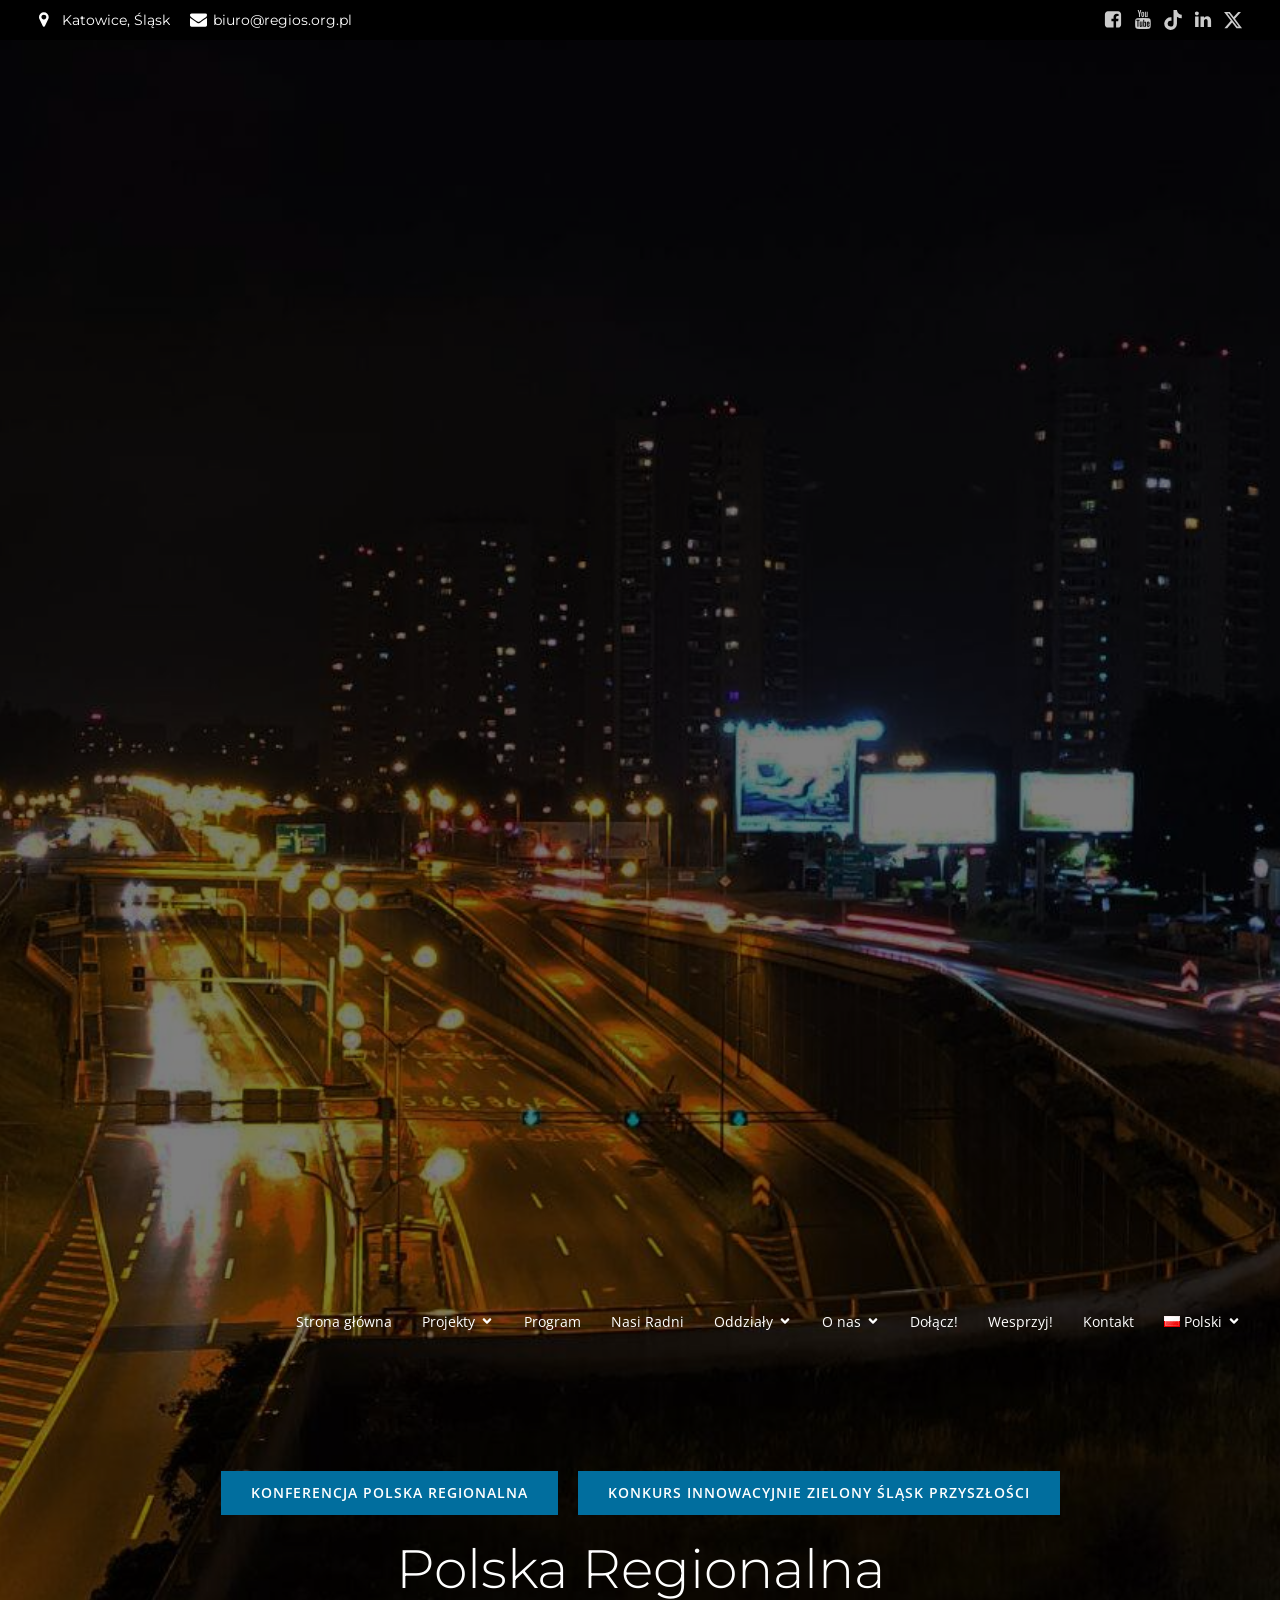
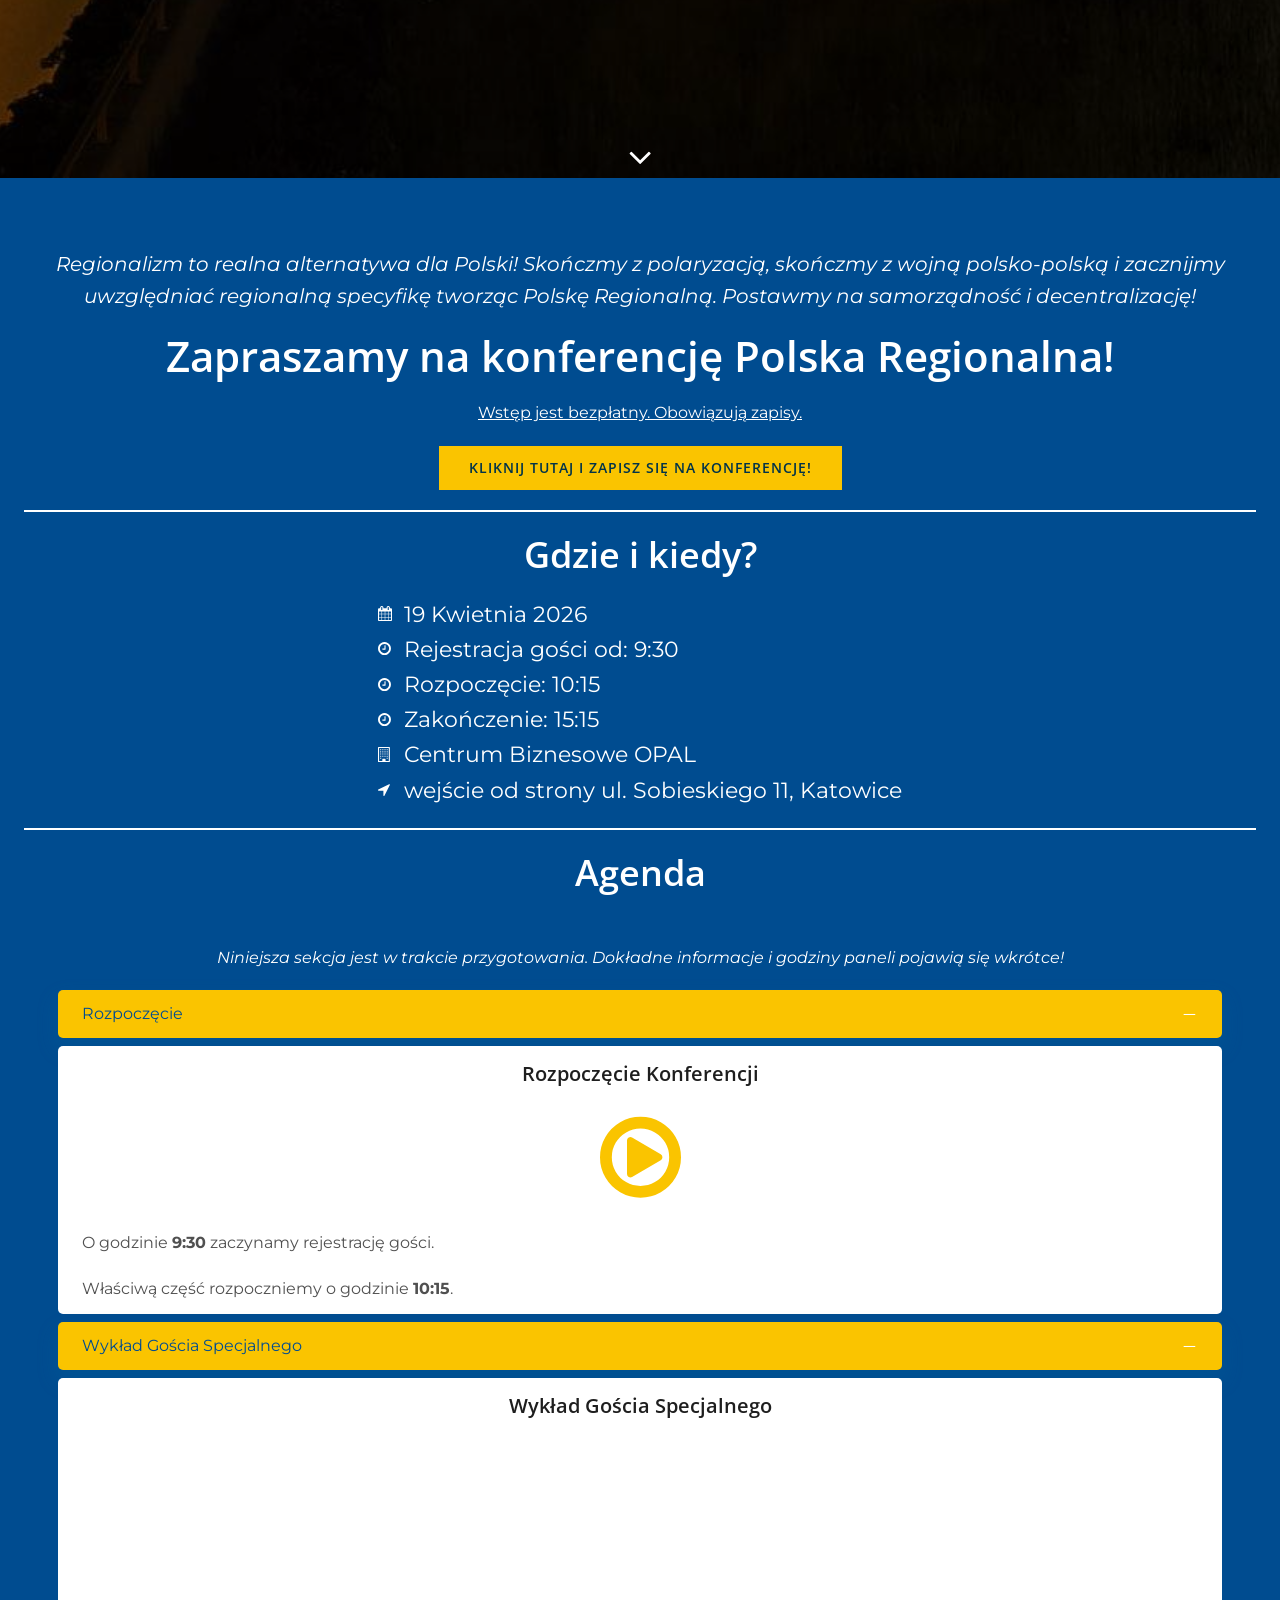
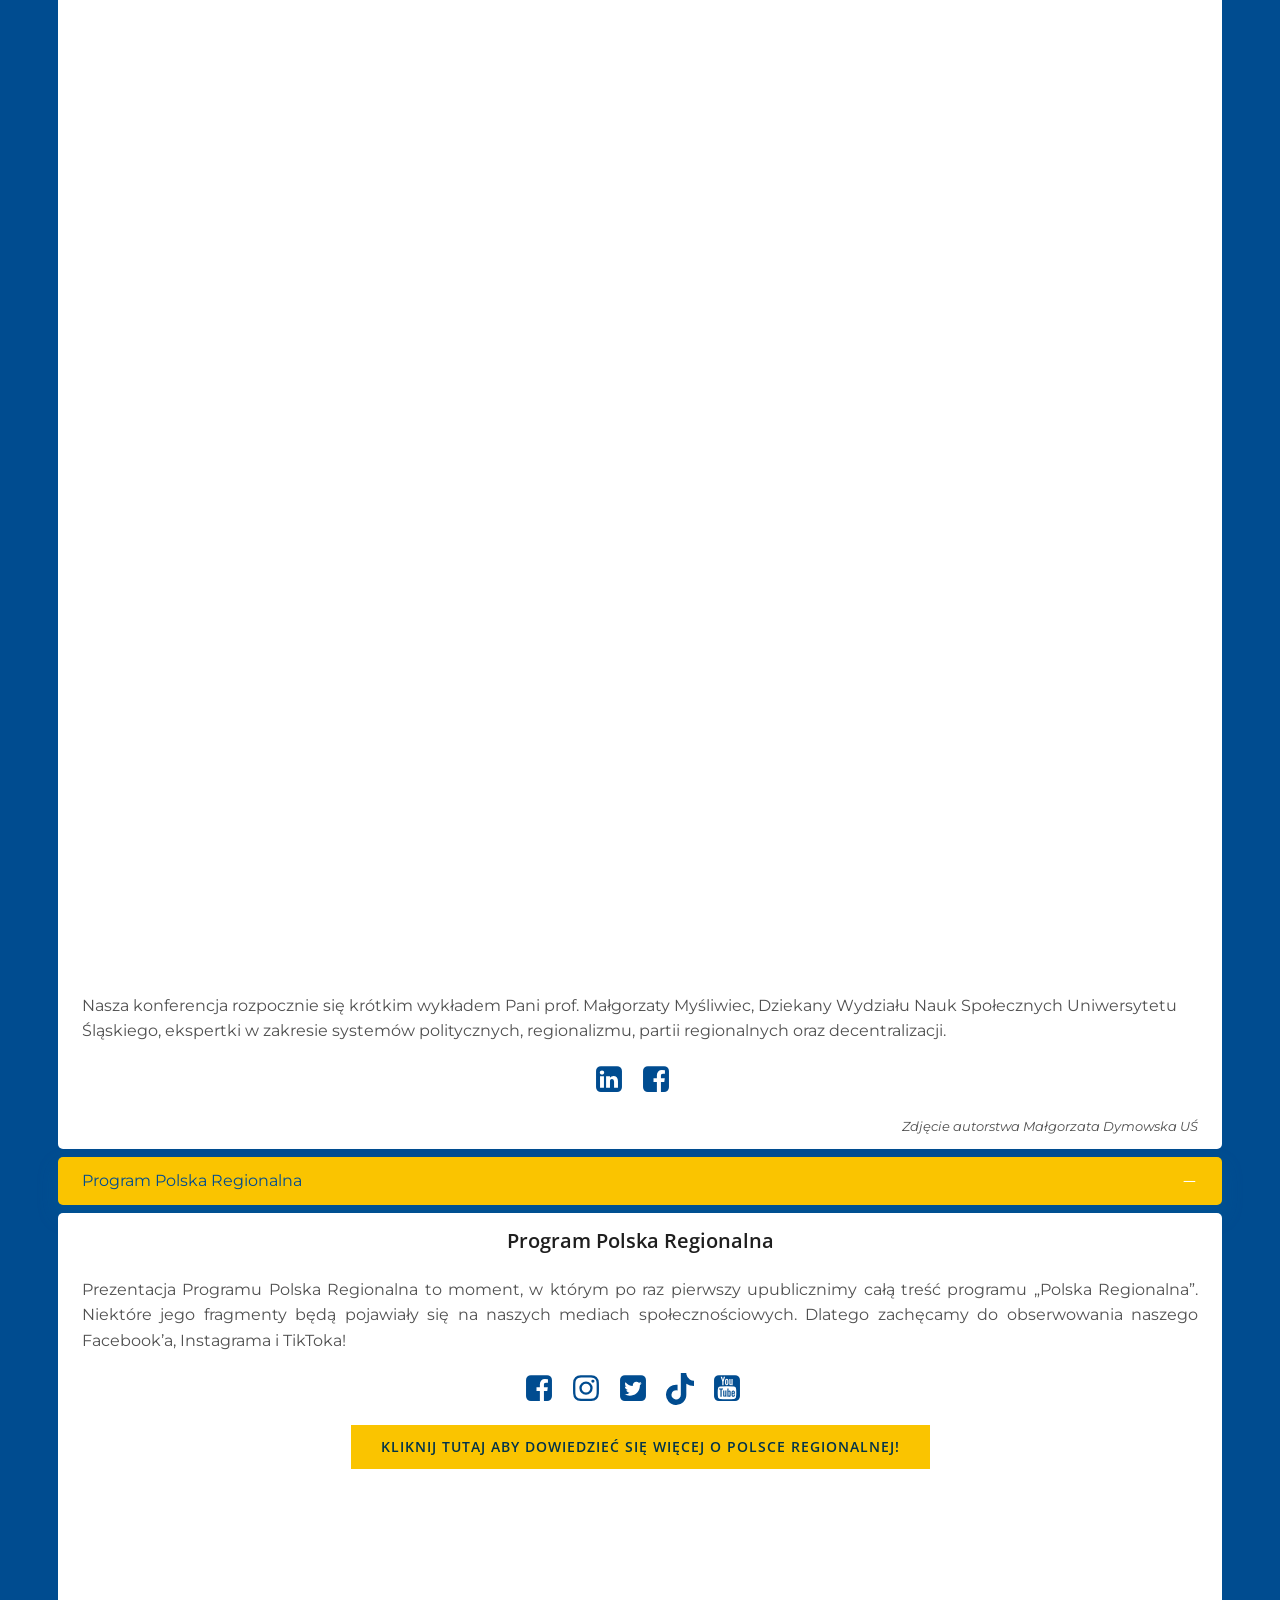
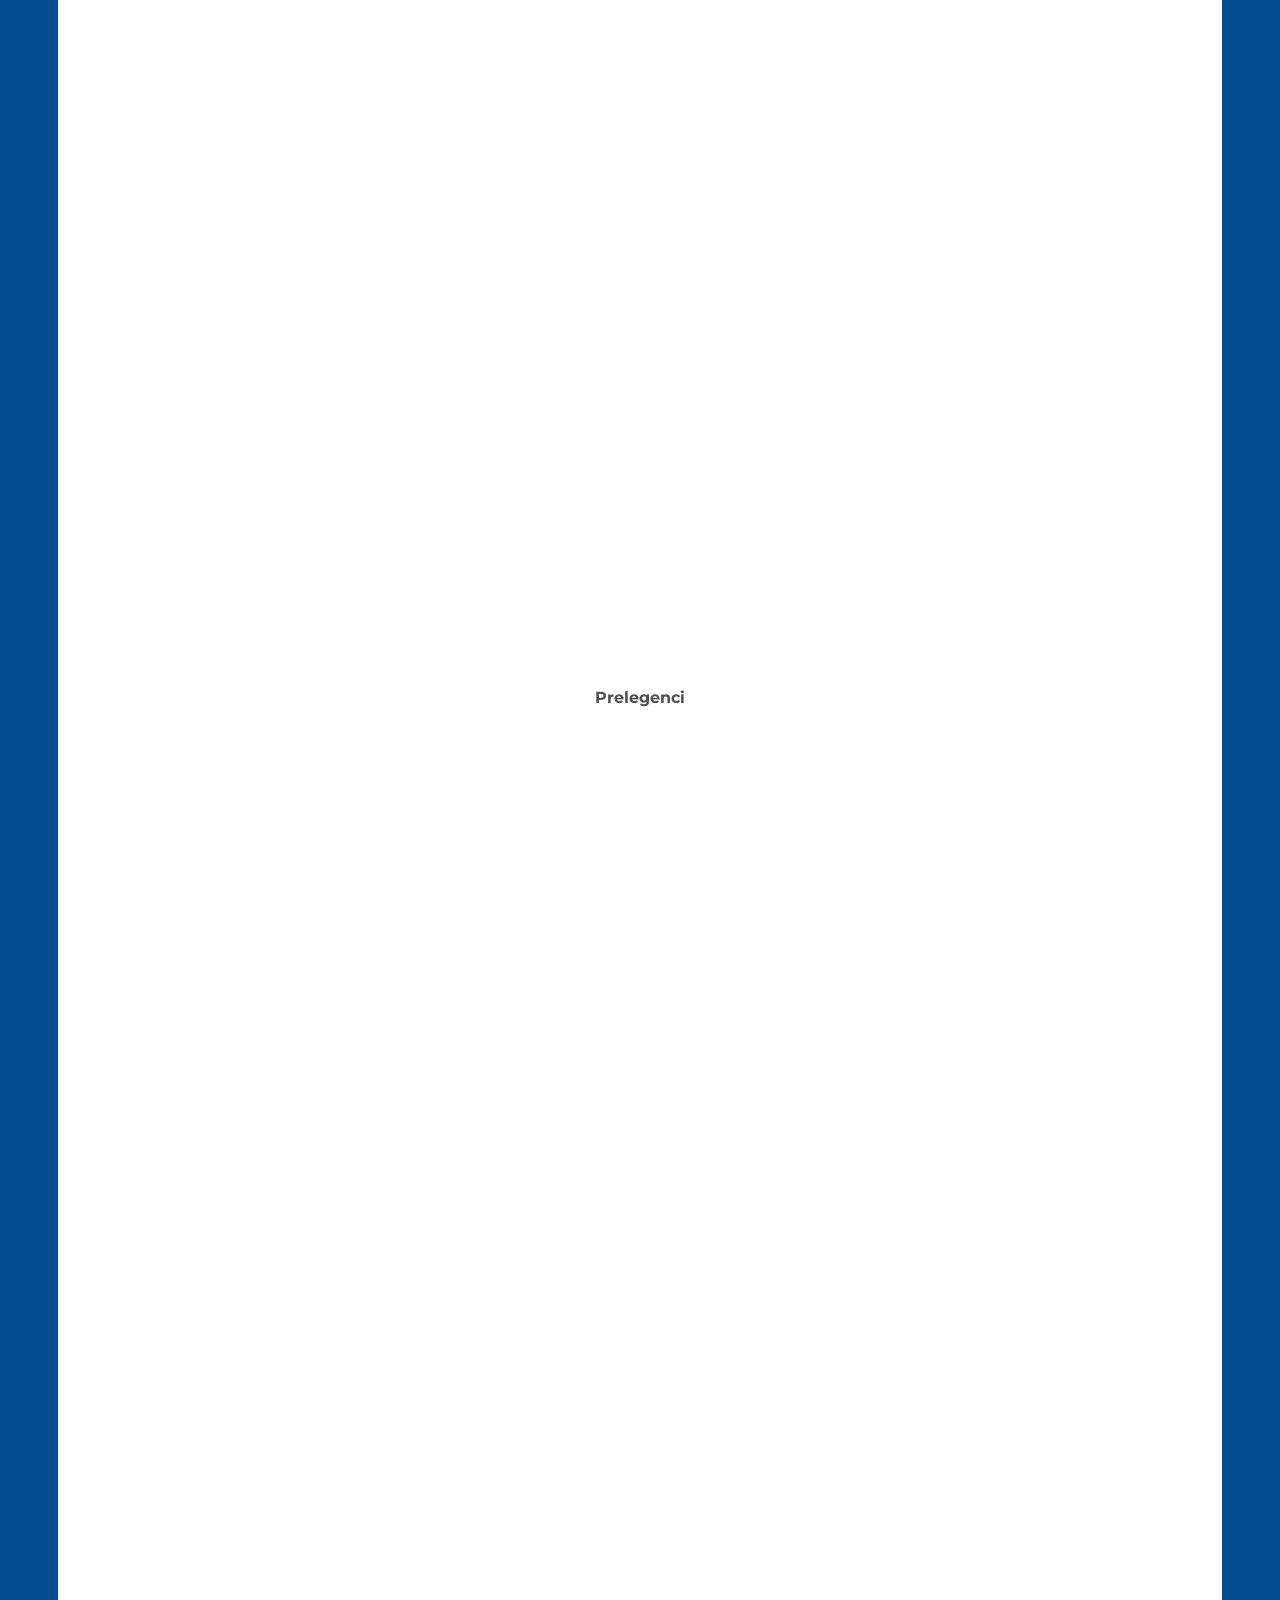
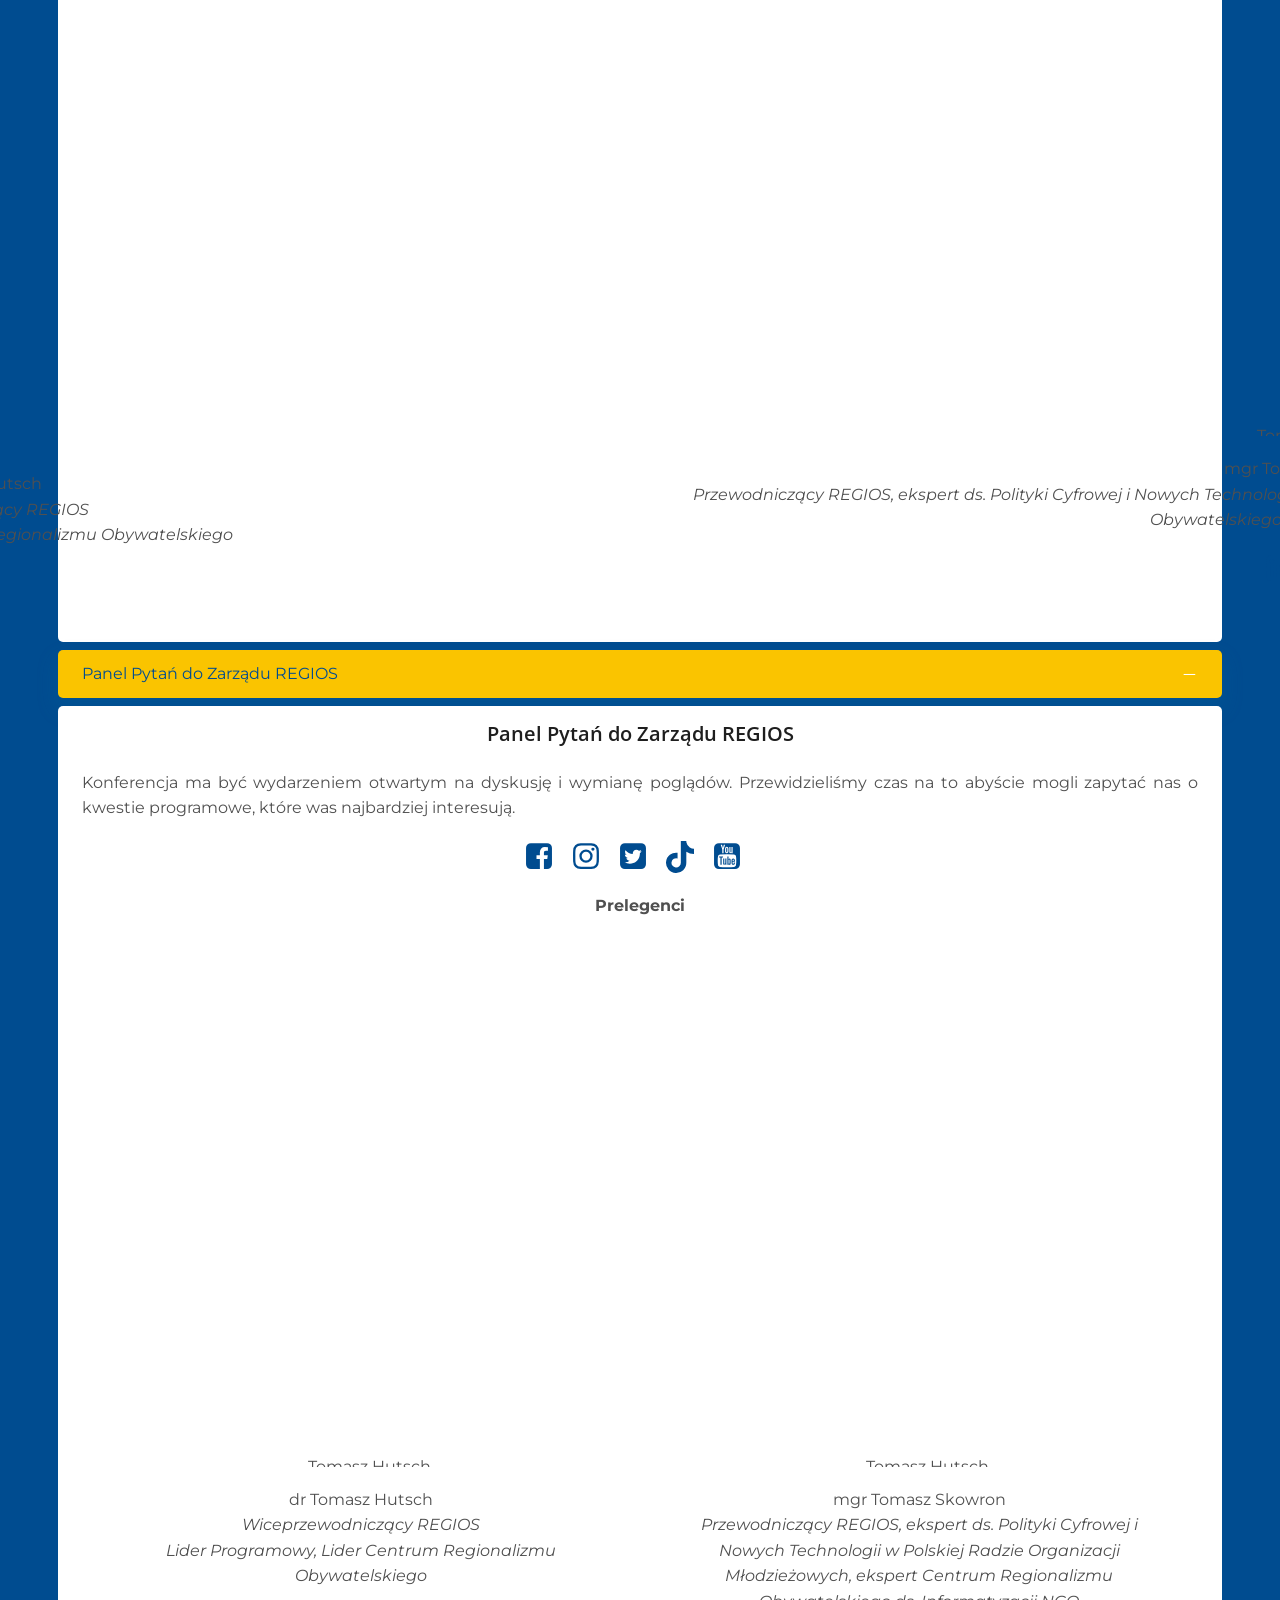
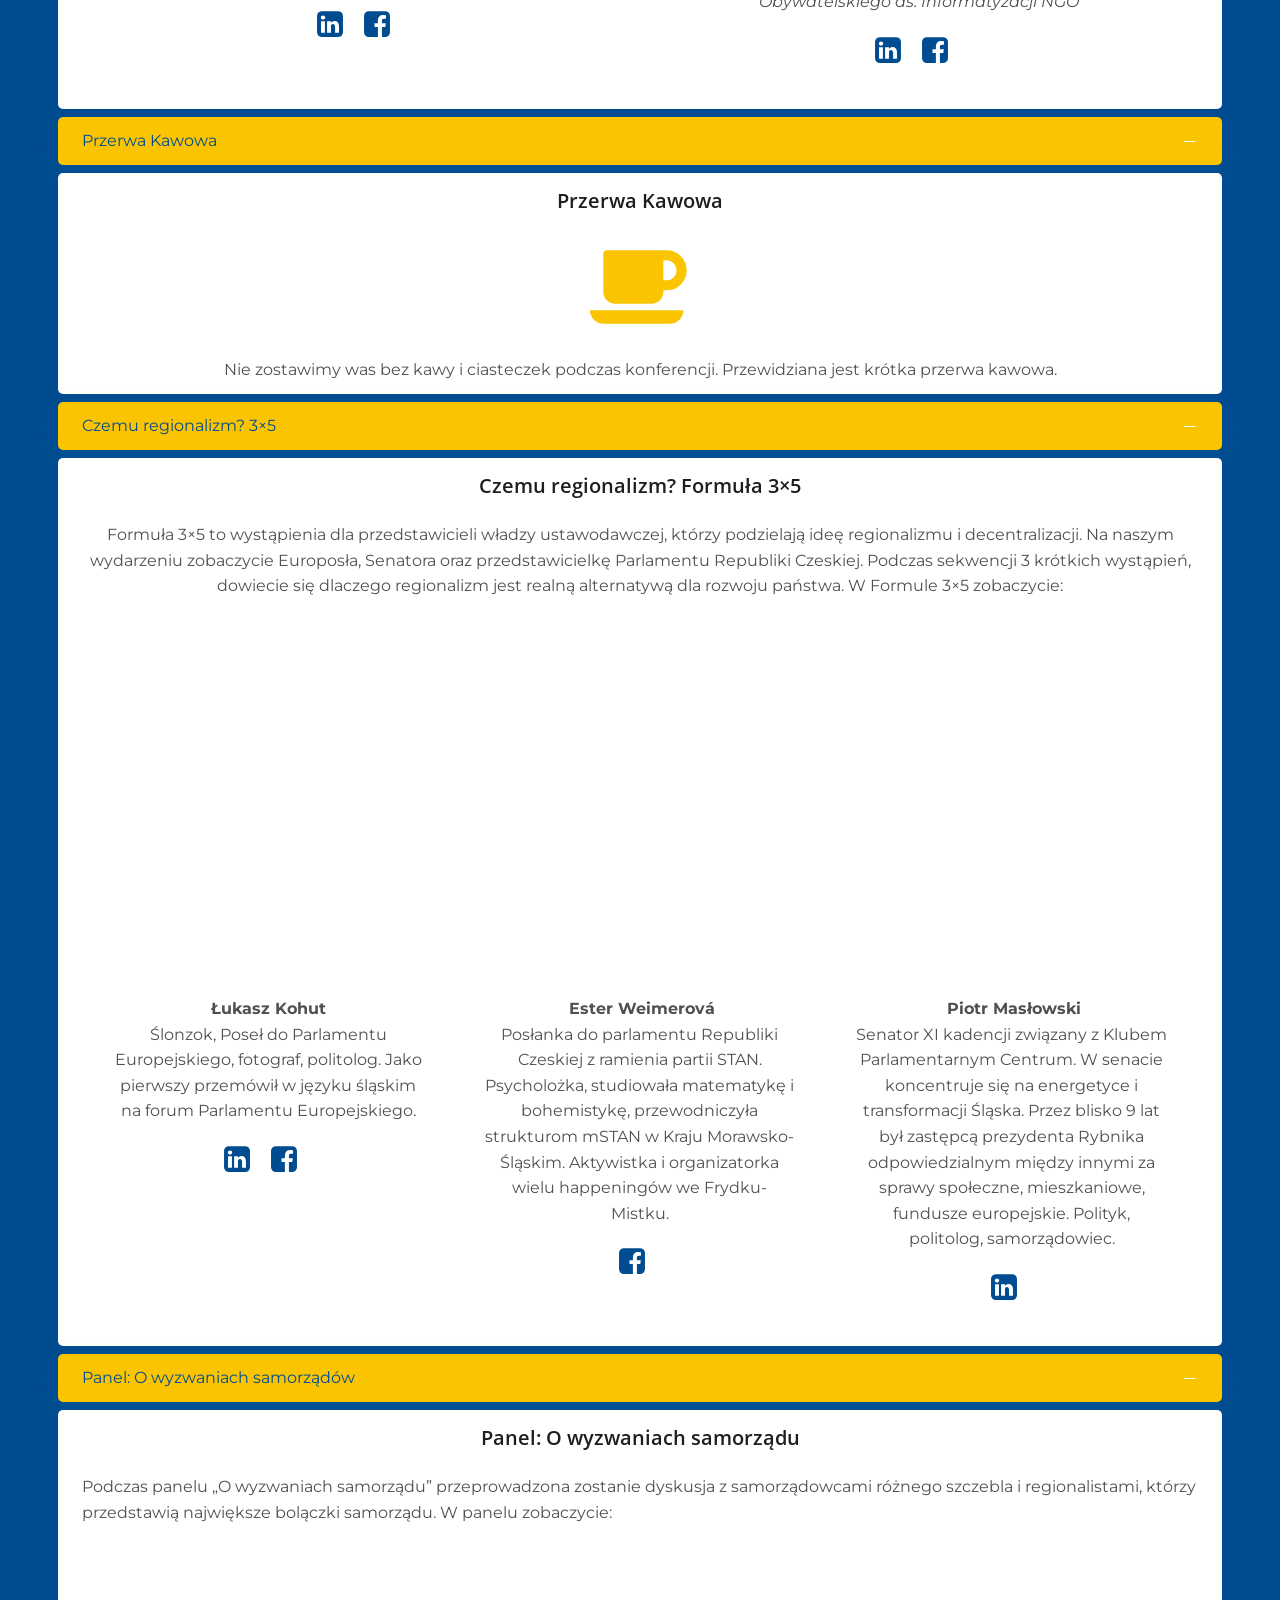
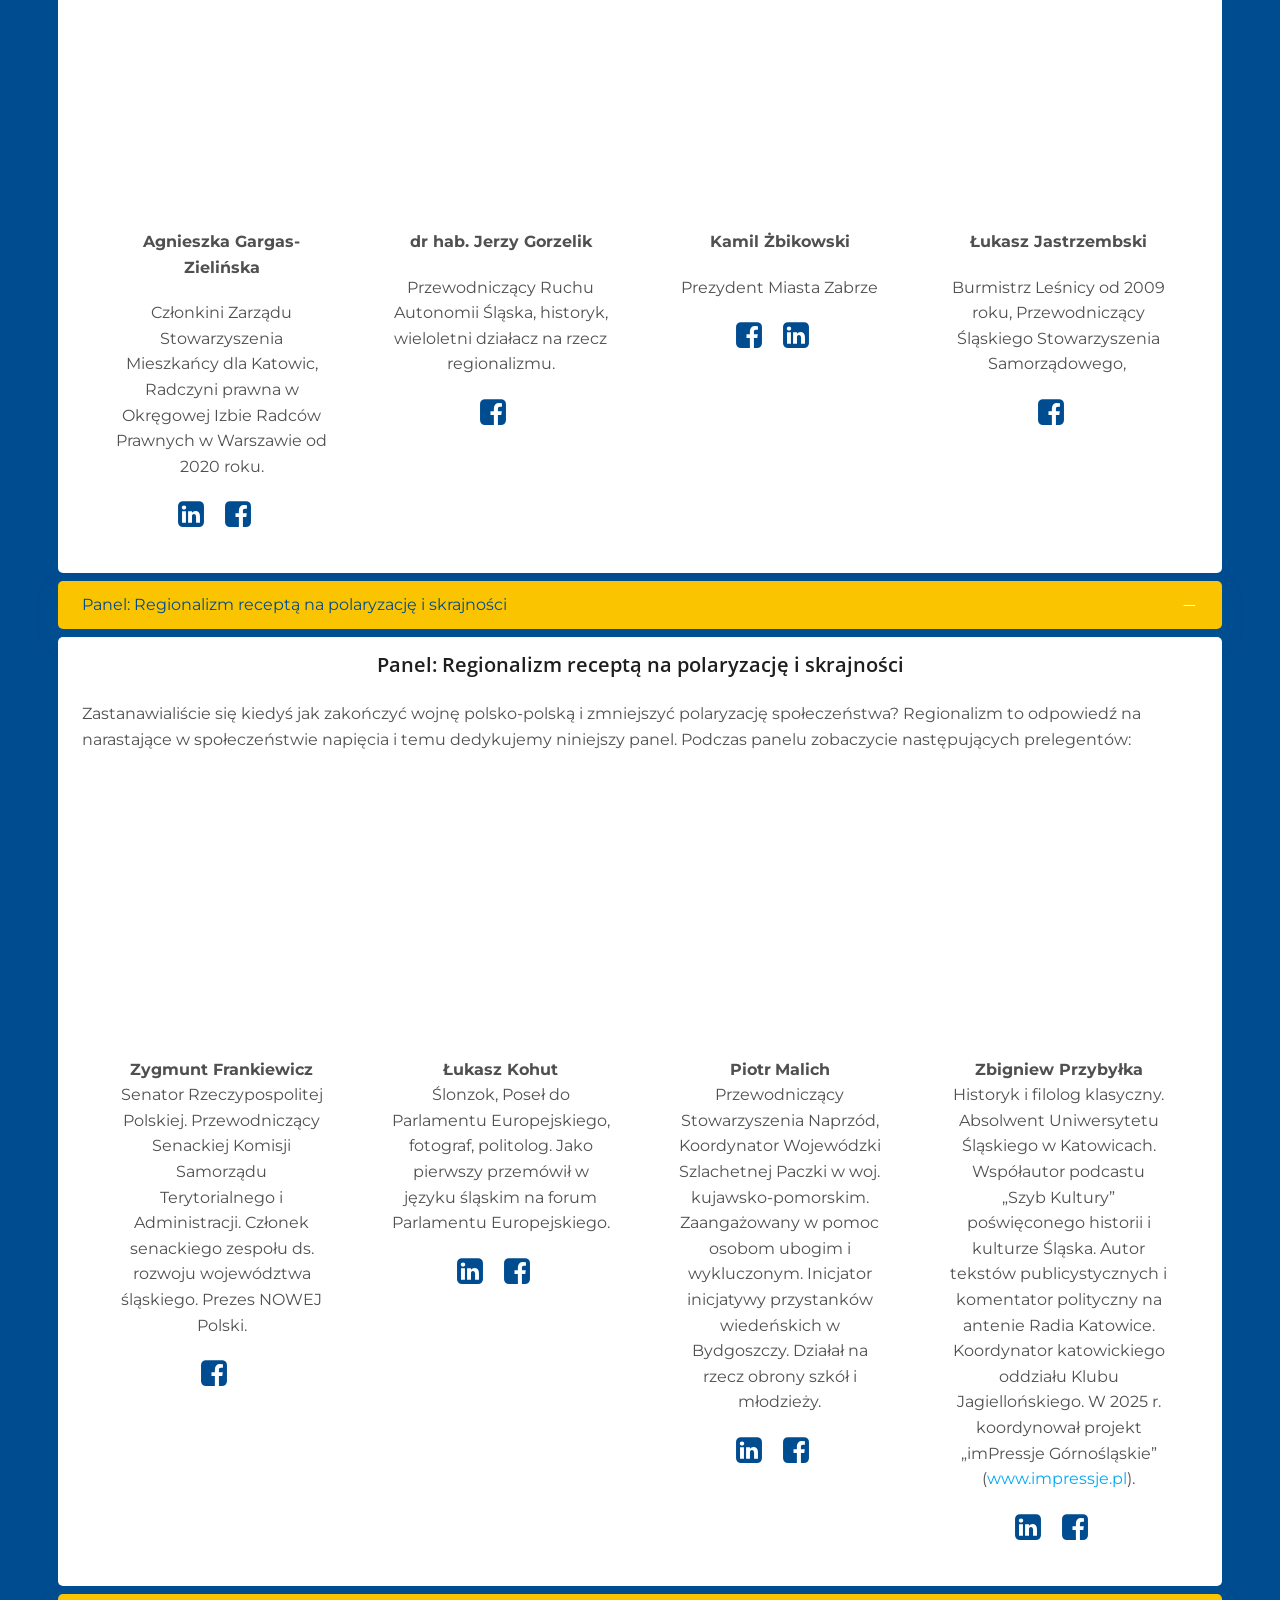
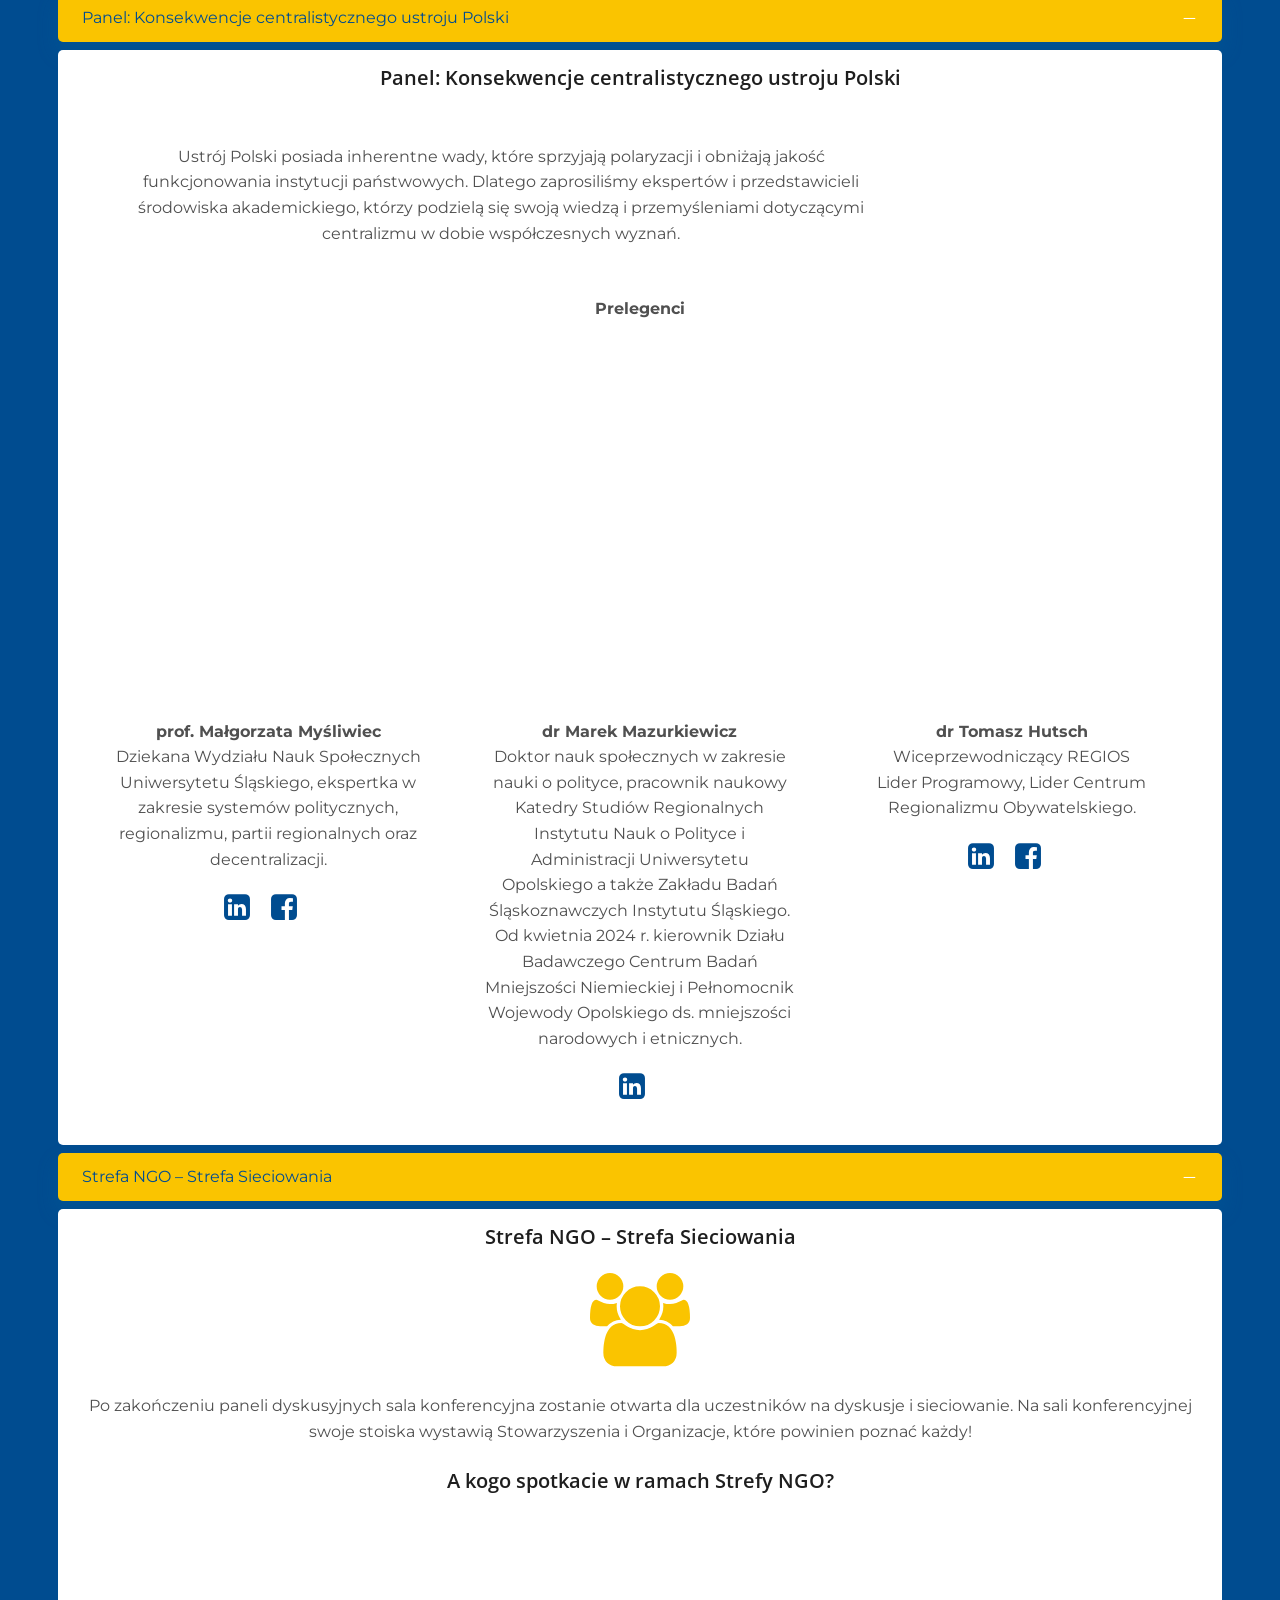
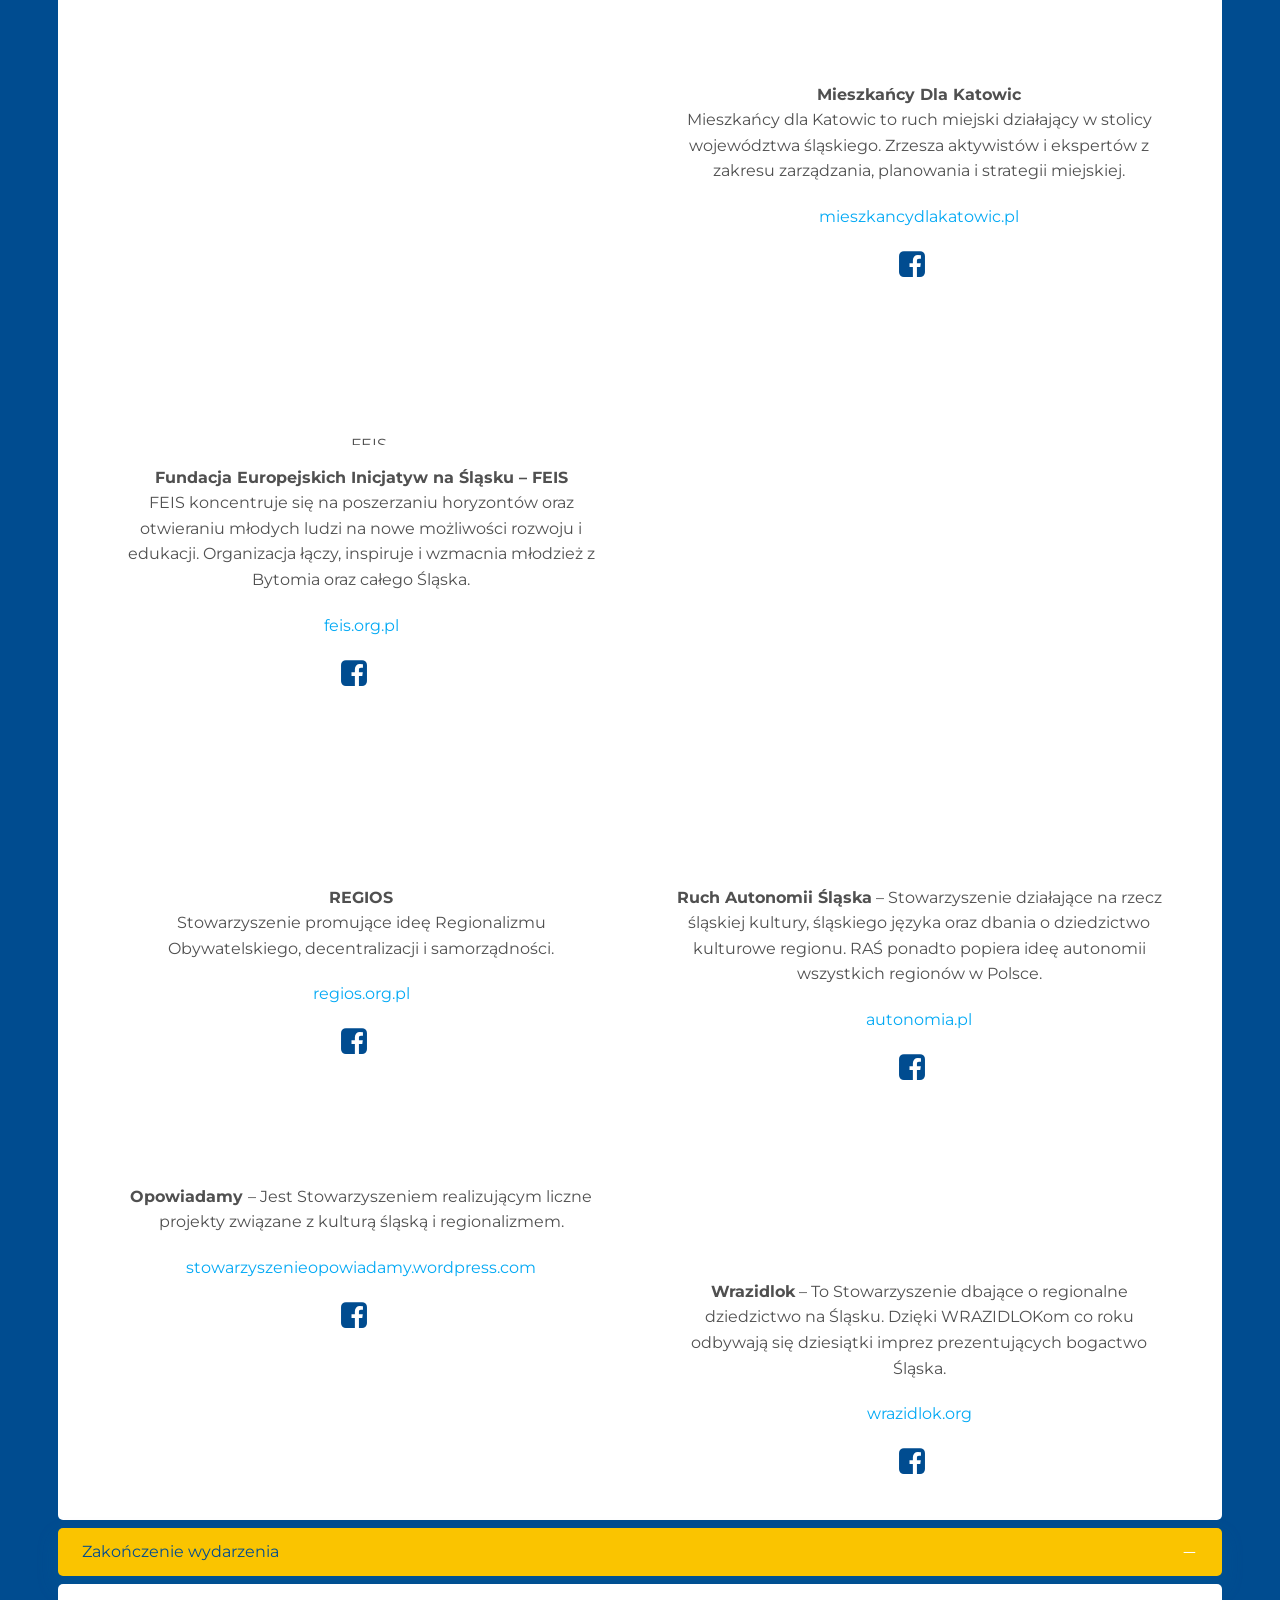
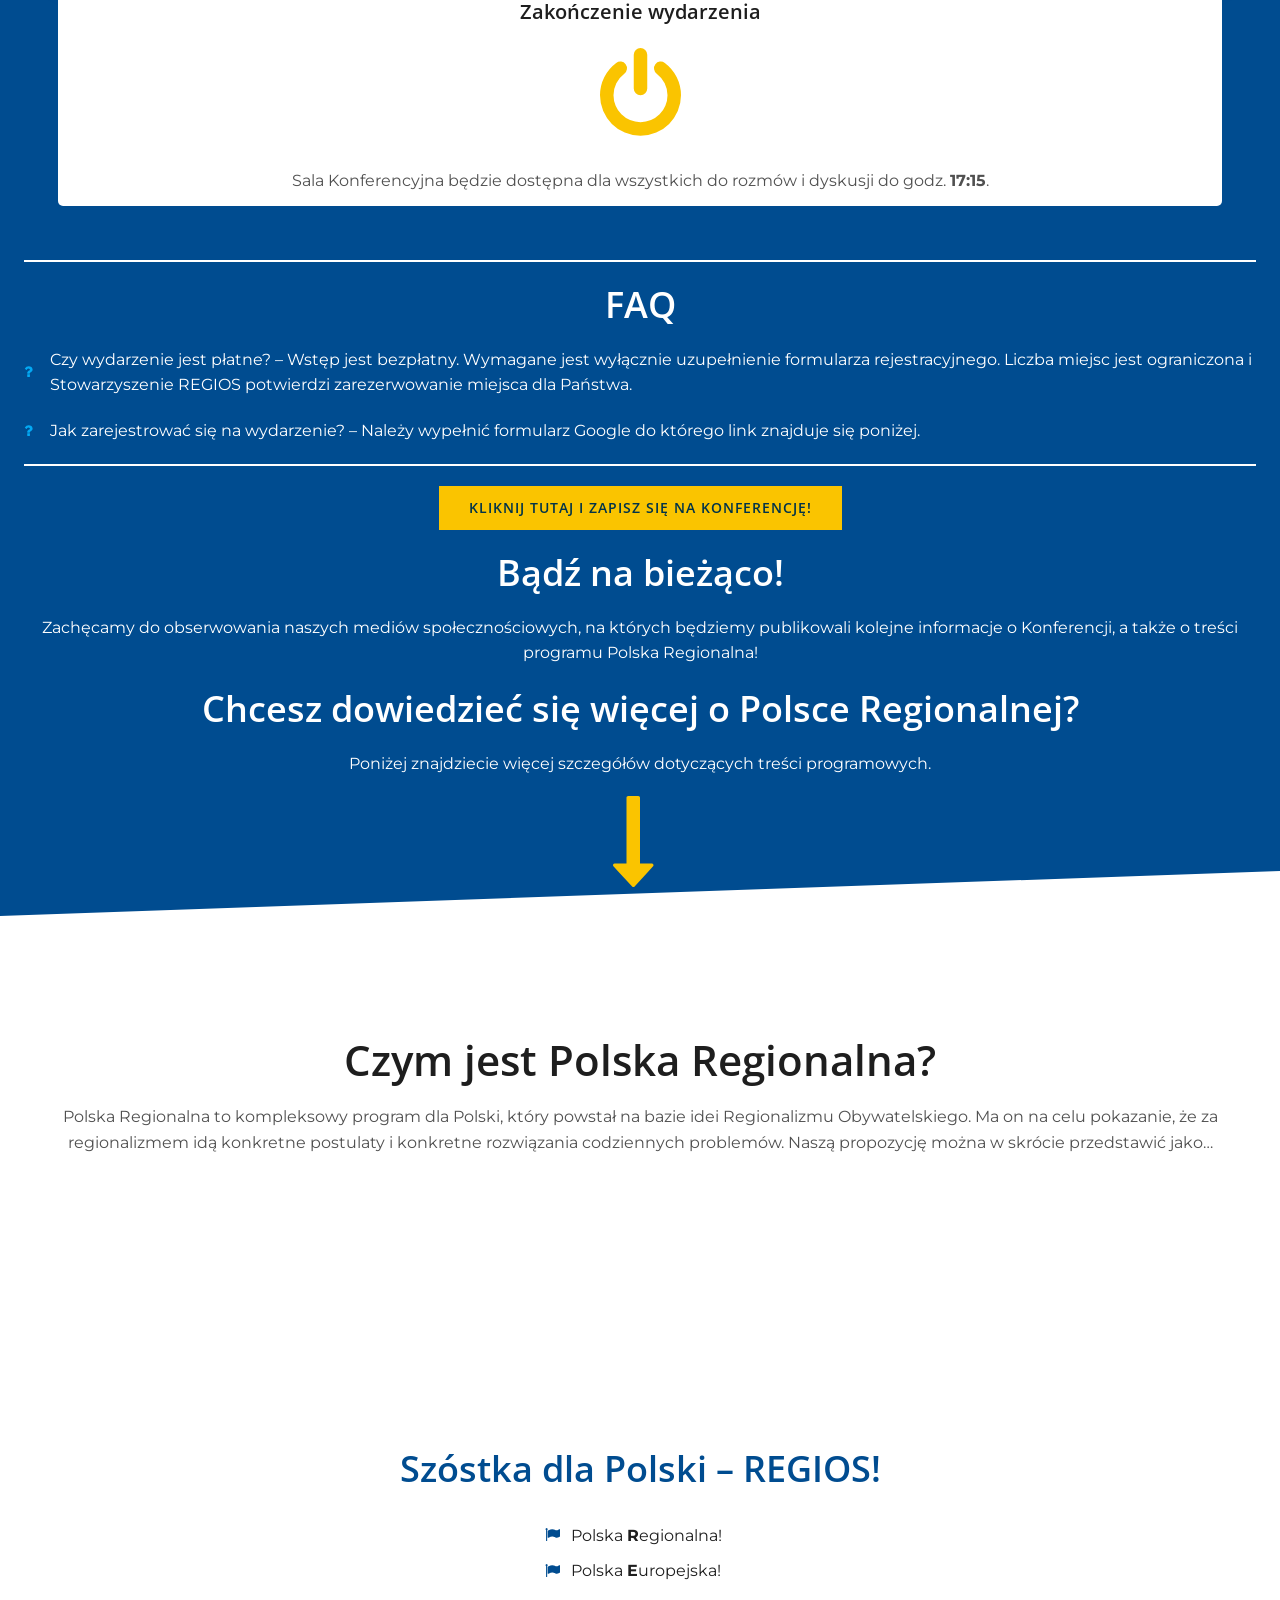
==== index.html @ 496305ae "deploy: 467aa5df716550f8b80b863c119c7f9a97e59e48" ====
<!DOCTYPE html>
<html lang="pl-PL" id="kubio">
<head>
	<meta charset="UTF-8" />
	<meta name="viewport" content="width=device-width, initial-scale=1" />
<meta name='robots' content='index, follow, max-image-preview:large, max-snippet:-1, max-video-preview:-1' />

	<!-- This site is optimized with the Yoast SEO plugin v26.9 - https://yoast.com/product/yoast-seo-wordpress/ -->
	<title>Polska Regionalna - REGIOS</title>
	<meta name="description" content="Jesteśmy grupą regionalistów, którzy działają na rzecz przyszłościowych rozwiązań i społeczeństwa obywatelskiego i regionalizmu obywatelskiego." />
	<link rel="canonical" href="index.html" />
	<meta property="og:locale" content="pl_PL" />
	<meta property="og:type" content="article" />
	<meta property="og:title" content="Polska Regionalna - REGIOS" />
	<meta property="og:description" content="Jesteśmy grupą regionalistów, którzy działają na rzecz przyszłościowych rozwiązań i społeczeństwa obywatelskiego i regionalizmu obywatelskiego." />
	<meta property="og:url" content="https://regios.org.pl/polska-regionalna/" />
	<meta property="og:site_name" content="REGIOS" />
	<meta property="article:publisher" content="https://facebook.com/regiosorgpl" />
	<meta property="article:modified_time" content="2026-04-04T14:29:18+00:00" />
	<meta name="twitter:card" content="summary_large_image" />
	<script type="application/ld+json" class="yoast-schema-graph">{"@context":"https://schema.org","@graph":[{"@type":"WebPage","@id":"https://regios.org.pl/polska-regionalna/","url":"https://regios.org.pl/polska-regionalna/","name":"Polska Regionalna - REGIOS","isPartOf":{"@id":"https://regios.org.pl/#website"},"datePublished":"2026-01-31T13:16:44+00:00","dateModified":"2026-04-04T14:29:18+00:00","description":"Jesteśmy grupą regionalistów, którzy działają na rzecz przyszłościowych rozwiązań i społeczeństwa obywatelskiego i regionalizmu obywatelskiego.","breadcrumb":{"@id":"https://regios.org.pl/polska-regionalna/#breadcrumb"},"inLanguage":"pl-PL","potentialAction":[{"@type":"ReadAction","target":["https://regios.org.pl/polska-regionalna/"]}]},{"@type":"BreadcrumbList","@id":"https://regios.org.pl/polska-regionalna/#breadcrumb","itemListElement":[{"@type":"ListItem","position":1,"name":"Strona główna","item":"https://regios.org.pl/"},{"@type":"ListItem","position":2,"name":"Polska Regionalna"}]},{"@type":"WebSite","@id":"https://regios.org.pl/#website","url":"https://regios.org.pl/","name":"REGIOS","description":"REGIONY PRZYSZŁOŚCI","publisher":{"@id":"https://regios.org.pl/#organization"},"potentialAction":[{"@type":"SearchAction","target":{"@type":"EntryPoint","urlTemplate":"https://regios.org.pl/?s={search_term_string}"},"query-input":{"@type":"PropertyValueSpecification","valueRequired":true,"valueName":"search_term_string"}}],"inLanguage":"pl-PL"},{"@type":"Organization","@id":"https://regios.org.pl/#organization","name":"Stowarzyszenie REGIOS","url":"https://regios.org.pl/","logo":{"@type":"ImageObject","inLanguage":"pl-PL","@id":"https://regios.org.pl/#/schema/logo/image/","url":"https://regios.org.pl/wp-content/uploads/2022/06/Logo-podstawowe.png","contentUrl":"https://regios.org.pl/wp-content/uploads/2022/06/Logo-podstawowe.png","width":2000,"height":2000,"caption":"Stowarzyszenie REGIOS"},"image":{"@id":"https://regios.org.pl/#/schema/logo/image/"},"sameAs":["https://facebook.com/regiosorgpl"]}]}</script>
	<!-- / Yoast SEO plugin. -->


<title>Polska Regionalna - REGIOS</title>
<link rel="alternate" type="application/rss+xml" title="REGIOS &raquo; Kanał z wpisami" href="https://regios.org.pl/feed/" />
<link rel="alternate" type="application/rss+xml" title="REGIOS &raquo; Kanał z komentarzami" href="https://regios.org.pl/comments/feed/" />
<link rel="alternate" type="text/calendar" title="REGIOS &raquo; kanał iCal" href="https://regios.org.pl/events/?ical=1" />
<link rel="alternate" title="oEmbed (JSON)" type="application/json+oembed" href="https://regios.org.pl/wp-json/oembed/1.0/embed?url=https%3A%2F%2Fregios.org.pl%2Fpolska-regionalna%2F&#038;lang=pl" />
<link rel="alternate" title="oEmbed (XML)" type="text/xml+oembed" href="https://regios.org.pl/wp-json/oembed/1.0/embed?url=https%3A%2F%2Fregios.org.pl%2Fpolska-regionalna%2F&#038;format=xml&#038;lang=pl" />
		<style>
			.lazyload,
			.lazyloading {
				max-width: 100%;
			}
		</style>
		<style id='wp-block-paragraph-inline-css' type='text/css'>
.is-small-text{font-size:.875em}.is-regular-text{font-size:1em}.is-large-text{font-size:2.25em}.is-larger-text{font-size:3em}.has-drop-cap:not(:focus):first-letter{float:left;font-size:8.4em;font-style:normal;font-weight:100;line-height:.68;margin:.05em .1em 0 0;text-transform:uppercase}body.rtl .has-drop-cap:not(:focus):first-letter{float:none;margin-left:.1em}p.has-drop-cap.has-background{overflow:hidden}:root :where(p.has-background){padding:1.25em 2.375em}:where(p.has-text-color:not(.has-link-color)) a{color:inherit}p.has-text-align-left[style*="writing-mode:vertical-lr"],p.has-text-align-right[style*="writing-mode:vertical-rl"]{rotate:180deg}
/*# sourceURL=https://regios.org.pl/wp-includes/blocks/paragraph/style.min.css */
</style>
<style id='wp-block-separator-inline-css' type='text/css'>
@charset "UTF-8";.wp-block-separator{border:none;border-top:2px solid}:root :where(.wp-block-separator.is-style-dots){height:auto;line-height:1;text-align:center}:root :where(.wp-block-separator.is-style-dots):before{color:currentColor;content:"···";font-family:serif;font-size:1.5em;letter-spacing:2em;padding-left:2em}.wp-block-separator.is-style-dots{background:none!important;border:none!important}
/*# sourceURL=https://regios.org.pl/wp-includes/blocks/separator/style.min.css */
</style>
<style id='wp-block-post-content-inline-css' type='text/css'>
.wp-block-post-content{display:flow-root}
/*# sourceURL=https://regios.org.pl/wp-includes/blocks/post-content/style.min.css */
</style>
<style id='classic-theme-styles-inline-css' type='text/css'>
/*! This file is auto-generated */
.wp-block-button__link{color:#fff;background-color:#32373c;border-radius:9999px;box-shadow:none;text-decoration:none;padding:calc(.667em + 2px) calc(1.333em + 2px);font-size:1.125em}.wp-block-file__button{background:#32373c;color:#fff;text-decoration:none}
/*# sourceURL=/wp-includes/css/classic-themes.min.css */
</style>
<style id='global-styles-inline-css' type='text/css'>
:root{--wp--preset--aspect-ratio--square: 1;--wp--preset--aspect-ratio--4-3: 4/3;--wp--preset--aspect-ratio--3-4: 3/4;--wp--preset--aspect-ratio--3-2: 3/2;--wp--preset--aspect-ratio--2-3: 2/3;--wp--preset--aspect-ratio--16-9: 16/9;--wp--preset--aspect-ratio--9-16: 9/16;--wp--preset--color--black: #000000;--wp--preset--color--cyan-bluish-gray: #abb8c3;--wp--preset--color--white: #ffffff;--wp--preset--color--pale-pink: #f78da7;--wp--preset--color--vivid-red: #cf2e2e;--wp--preset--color--luminous-vivid-orange: #ff6900;--wp--preset--color--luminous-vivid-amber: #fcb900;--wp--preset--color--light-green-cyan: #7bdcb5;--wp--preset--color--vivid-green-cyan: #00d084;--wp--preset--color--pale-cyan-blue: #8ed1fc;--wp--preset--color--vivid-cyan-blue: #0693e3;--wp--preset--color--vivid-purple: #9b51e0;--wp--preset--color--kubio-color-1: rgba(var(--kubio-color-1), 1);--wp--preset--color--kubio-color-2: rgba(var(--kubio-color-2), 1);--wp--preset--color--kubio-color-3: rgba(var(--kubio-color-3), 1);--wp--preset--color--kubio-color-4: rgba(var(--kubio-color-4), 1);--wp--preset--color--kubio-color-5: rgba(var(--kubio-color-5), 1);--wp--preset--color--kubio-color-6: rgba(var(--kubio-color-6), 1);--wp--preset--gradient--vivid-cyan-blue-to-vivid-purple: linear-gradient(135deg,rgb(6,147,227) 0%,rgb(155,81,224) 100%);--wp--preset--gradient--light-green-cyan-to-vivid-green-cyan: linear-gradient(135deg,rgb(122,220,180) 0%,rgb(0,208,130) 100%);--wp--preset--gradient--luminous-vivid-amber-to-luminous-vivid-orange: linear-gradient(135deg,rgb(252,185,0) 0%,rgb(255,105,0) 100%);--wp--preset--gradient--luminous-vivid-orange-to-vivid-red: linear-gradient(135deg,rgb(255,105,0) 0%,rgb(207,46,46) 100%);--wp--preset--gradient--very-light-gray-to-cyan-bluish-gray: linear-gradient(135deg,rgb(238,238,238) 0%,rgb(169,184,195) 100%);--wp--preset--gradient--cool-to-warm-spectrum: linear-gradient(135deg,rgb(74,234,220) 0%,rgb(151,120,209) 20%,rgb(207,42,186) 40%,rgb(238,44,130) 60%,rgb(251,105,98) 80%,rgb(254,248,76) 100%);--wp--preset--gradient--blush-light-purple: linear-gradient(135deg,rgb(255,206,236) 0%,rgb(152,150,240) 100%);--wp--preset--gradient--blush-bordeaux: linear-gradient(135deg,rgb(254,205,165) 0%,rgb(254,45,45) 50%,rgb(107,0,62) 100%);--wp--preset--gradient--luminous-dusk: linear-gradient(135deg,rgb(255,203,112) 0%,rgb(199,81,192) 50%,rgb(65,88,208) 100%);--wp--preset--gradient--pale-ocean: linear-gradient(135deg,rgb(255,245,203) 0%,rgb(182,227,212) 50%,rgb(51,167,181) 100%);--wp--preset--gradient--electric-grass: linear-gradient(135deg,rgb(202,248,128) 0%,rgb(113,206,126) 100%);--wp--preset--gradient--midnight: linear-gradient(135deg,rgb(2,3,129) 0%,rgb(40,116,252) 100%);--wp--preset--font-size--small: 13px;--wp--preset--font-size--medium: 20px;--wp--preset--font-size--large: 36px;--wp--preset--font-size--x-large: 42px;--wp--preset--spacing--20: 0.44rem;--wp--preset--spacing--30: 0.67rem;--wp--preset--spacing--40: 1rem;--wp--preset--spacing--50: 1.5rem;--wp--preset--spacing--60: 2.25rem;--wp--preset--spacing--70: 3.38rem;--wp--preset--spacing--80: 5.06rem;--wp--preset--shadow--natural: 6px 6px 9px rgba(0, 0, 0, 0.2);--wp--preset--shadow--deep: 12px 12px 50px rgba(0, 0, 0, 0.4);--wp--preset--shadow--sharp: 6px 6px 0px rgba(0, 0, 0, 0.2);--wp--preset--shadow--outlined: 6px 6px 0px -3px rgb(255, 255, 255), 6px 6px rgb(0, 0, 0);--wp--preset--shadow--crisp: 6px 6px 0px rgb(0, 0, 0);}:where(.is-layout-flex){gap: 0.5em;}:where(.is-layout-grid){gap: 0.5em;}body .is-layout-flex{display: flex;}.is-layout-flex{flex-wrap: wrap;align-items: center;}.is-layout-flex > :is(*, div){margin: 0;}body .is-layout-grid{display: grid;}.is-layout-grid > :is(*, div){margin: 0;}:where(.wp-block-columns.is-layout-flex){gap: 2em;}:where(.wp-block-columns.is-layout-grid){gap: 2em;}:where(.wp-block-post-template.is-layout-flex){gap: 1.25em;}:where(.wp-block-post-template.is-layout-grid){gap: 1.25em;}.has-black-color{color: var(--wp--preset--color--black) !important;}.has-cyan-bluish-gray-color{color: var(--wp--preset--color--cyan-bluish-gray) !important;}.has-white-color{color: var(--wp--preset--color--white) !important;}.has-pale-pink-color{color: var(--wp--preset--color--pale-pink) !important;}.has-vivid-red-color{color: var(--wp--preset--color--vivid-red) !important;}.has-luminous-vivid-orange-color{color: var(--wp--preset--color--luminous-vivid-orange) !important;}.has-luminous-vivid-amber-color{color: var(--wp--preset--color--luminous-vivid-amber) !important;}.has-light-green-cyan-color{color: var(--wp--preset--color--light-green-cyan) !important;}.has-vivid-green-cyan-color{color: var(--wp--preset--color--vivid-green-cyan) !important;}.has-pale-cyan-blue-color{color: var(--wp--preset--color--pale-cyan-blue) !important;}.has-vivid-cyan-blue-color{color: var(--wp--preset--color--vivid-cyan-blue) !important;}.has-vivid-purple-color{color: var(--wp--preset--color--vivid-purple) !important;}.has-kubio-color-1-color{color: var(--wp--preset--color--kubio-color-1) !important;}.has-kubio-color-2-color{color: var(--wp--preset--color--kubio-color-2) !important;}.has-kubio-color-3-color{color: var(--wp--preset--color--kubio-color-3) !important;}.has-kubio-color-4-color{color: var(--wp--preset--color--kubio-color-4) !important;}.has-kubio-color-5-color{color: var(--wp--preset--color--kubio-color-5) !important;}.has-kubio-color-6-color{color: var(--wp--preset--color--kubio-color-6) !important;}.has-black-background-color{background-color: var(--wp--preset--color--black) !important;}.has-cyan-bluish-gray-background-color{background-color: var(--wp--preset--color--cyan-bluish-gray) !important;}.has-white-background-color{background-color: var(--wp--preset--color--white) !important;}.has-pale-pink-background-color{background-color: var(--wp--preset--color--pale-pink) !important;}.has-vivid-red-background-color{background-color: var(--wp--preset--color--vivid-red) !important;}.has-luminous-vivid-orange-background-color{background-color: var(--wp--preset--color--luminous-vivid-orange) !important;}.has-luminous-vivid-amber-background-color{background-color: var(--wp--preset--color--luminous-vivid-amber) !important;}.has-light-green-cyan-background-color{background-color: var(--wp--preset--color--light-green-cyan) !important;}.has-vivid-green-cyan-background-color{background-color: var(--wp--preset--color--vivid-green-cyan) !important;}.has-pale-cyan-blue-background-color{background-color: var(--wp--preset--color--pale-cyan-blue) !important;}.has-vivid-cyan-blue-background-color{background-color: var(--wp--preset--color--vivid-cyan-blue) !important;}.has-vivid-purple-background-color{background-color: var(--wp--preset--color--vivid-purple) !important;}.has-kubio-color-1-background-color{background-color: var(--wp--preset--color--kubio-color-1) !important;}.has-kubio-color-2-background-color{background-color: var(--wp--preset--color--kubio-color-2) !important;}.has-kubio-color-3-background-color{background-color: var(--wp--preset--color--kubio-color-3) !important;}.has-kubio-color-4-background-color{background-color: var(--wp--preset--color--kubio-color-4) !important;}.has-kubio-color-5-background-color{background-color: var(--wp--preset--color--kubio-color-5) !important;}.has-kubio-color-6-background-color{background-color: var(--wp--preset--color--kubio-color-6) !important;}.has-black-border-color{border-color: var(--wp--preset--color--black) !important;}.has-cyan-bluish-gray-border-color{border-color: var(--wp--preset--color--cyan-bluish-gray) !important;}.has-white-border-color{border-color: var(--wp--preset--color--white) !important;}.has-pale-pink-border-color{border-color: var(--wp--preset--color--pale-pink) !important;}.has-vivid-red-border-color{border-color: var(--wp--preset--color--vivid-red) !important;}.has-luminous-vivid-orange-border-color{border-color: var(--wp--preset--color--luminous-vivid-orange) !important;}.has-luminous-vivid-amber-border-color{border-color: var(--wp--preset--color--luminous-vivid-amber) !important;}.has-light-green-cyan-border-color{border-color: var(--wp--preset--color--light-green-cyan) !important;}.has-vivid-green-cyan-border-color{border-color: var(--wp--preset--color--vivid-green-cyan) !important;}.has-pale-cyan-blue-border-color{border-color: var(--wp--preset--color--pale-cyan-blue) !important;}.has-vivid-cyan-blue-border-color{border-color: var(--wp--preset--color--vivid-cyan-blue) !important;}.has-vivid-purple-border-color{border-color: var(--wp--preset--color--vivid-purple) !important;}.has-kubio-color-1-border-color{border-color: var(--wp--preset--color--kubio-color-1) !important;}.has-kubio-color-2-border-color{border-color: var(--wp--preset--color--kubio-color-2) !important;}.has-kubio-color-3-border-color{border-color: var(--wp--preset--color--kubio-color-3) !important;}.has-kubio-color-4-border-color{border-color: var(--wp--preset--color--kubio-color-4) !important;}.has-kubio-color-5-border-color{border-color: var(--wp--preset--color--kubio-color-5) !important;}.has-kubio-color-6-border-color{border-color: var(--wp--preset--color--kubio-color-6) !important;}.has-vivid-cyan-blue-to-vivid-purple-gradient-background{background: var(--wp--preset--gradient--vivid-cyan-blue-to-vivid-purple) !important;}.has-light-green-cyan-to-vivid-green-cyan-gradient-background{background: var(--wp--preset--gradient--light-green-cyan-to-vivid-green-cyan) !important;}.has-luminous-vivid-amber-to-luminous-vivid-orange-gradient-background{background: var(--wp--preset--gradient--luminous-vivid-amber-to-luminous-vivid-orange) !important;}.has-luminous-vivid-orange-to-vivid-red-gradient-background{background: var(--wp--preset--gradient--luminous-vivid-orange-to-vivid-red) !important;}.has-very-light-gray-to-cyan-bluish-gray-gradient-background{background: var(--wp--preset--gradient--very-light-gray-to-cyan-bluish-gray) !important;}.has-cool-to-warm-spectrum-gradient-background{background: var(--wp--preset--gradient--cool-to-warm-spectrum) !important;}.has-blush-light-purple-gradient-background{background: var(--wp--preset--gradient--blush-light-purple) !important;}.has-blush-bordeaux-gradient-background{background: var(--wp--preset--gradient--blush-bordeaux) !important;}.has-luminous-dusk-gradient-background{background: var(--wp--preset--gradient--luminous-dusk) !important;}.has-pale-ocean-gradient-background{background: var(--wp--preset--gradient--pale-ocean) !important;}.has-electric-grass-gradient-background{background: var(--wp--preset--gradient--electric-grass) !important;}.has-midnight-gradient-background{background: var(--wp--preset--gradient--midnight) !important;}.has-small-font-size{font-size: var(--wp--preset--font-size--small) !important;}.has-medium-font-size{font-size: var(--wp--preset--font-size--medium) !important;}.has-large-font-size{font-size: var(--wp--preset--font-size--large) !important;}.has-x-large-font-size{font-size: var(--wp--preset--font-size--x-large) !important;}
/*# sourceURL=global-styles-inline-css */
</style>

<style id='wp-block-template-skip-link-inline-css' type='text/css'>

		.skip-link.screen-reader-text {
			border: 0;
			clip-path: inset(50%);
			height: 1px;
			margin: -1px;
			overflow: hidden;
			padding: 0;
			position: absolute !important;
			width: 1px;
			word-wrap: normal !important;
		}

		.skip-link.screen-reader-text:focus {
			background-color: #eee;
			clip-path: none;
			color: #444;
			display: block;
			font-size: 1em;
			height: auto;
			left: 5px;
			line-height: normal;
			padding: 15px 23px 14px;
			text-decoration: none;
			top: 5px;
			width: auto;
			z-index: 100000;
		}
/*# sourceURL=wp-block-template-skip-link-inline-css */
</style>
<link rel='stylesheet' id='wpo_min-header-0-css' href='../wp-content/cache/wpo-minify/1772975749/assets/wpo-minify-header-4f8ee1fe.min.css' type='text/css' media='all' />
<script type="text/javascript" id="wpo_min-header-0-js-extra">
/* <![CDATA[ */
var public_ajax = {"ajax_url":"https://regios.org.pl/wp-admin/admin-ajax.php","efbl_is_fb_pro":""};
var svgSettings = {"skipNested":""};
var esf_insta = {"ajax_url":"https://regios.org.pl/wp-admin/admin-ajax.php","version":"free","nonce":"4b7e7937e1"};
//# sourceURL=wpo_min-header-0-js-extra
/* ]]> */
</script>
<script type="text/javascript" src="../wp-content/cache/wpo-minify/1772975749/assets/wpo-minify-header-f53a6ba7.min.js" id="wpo_min-header-0-js"></script>
<link rel="https://api.w.org/" href="https://regios.org.pl/wp-json/" /><link rel="alternate" title="JSON" type="application/json" href="https://regios.org.pl/wp-json/wp/v2/pages/2423" /><link rel="EditURI" type="application/rsd+xml" title="RSD" href="https://regios.org.pl/xmlrpc.php?rsd" />
<meta name="format-detection" content="telephone=no"><!-- OG TAGS -->
<meta property="og:site_name" content="">
<meta property="fb:admins" content="">
<meta property="og:title" content="Polska Regionalna - REGIOS ">
<meta property="og:description" content="REGIONY PRZYSZŁOŚCI">
<meta property="og:url" content="https://regios.org.pl/polska-regionalna/">
<meta property="og:type" content="website"> 
<meta property="og:image" content="https://regios.org.pl/wp-content/uploads/2024/05/ro-to-regios.png">
<meta name="et-api-version" content="v1"><meta name="et-api-origin" content="https://regios.org.pl"><link rel="https://theeventscalendar.com/" href="https://regios.org.pl/wp-json/tribe/tickets/v1/" /><meta name="tec-api-version" content="v1"><meta name="tec-api-origin" content="https://regios.org.pl"><link rel="alternate" href="https://regios.org.pl/wp-json/tribe/events/v1/" />		<script>
			document.documentElement.className = document.documentElement.className.replace('no-js', 'js');
		</script>
				<style>
			.no-js img.lazyload {
				display: none;
			}

			figure.wp-block-image img.lazyloading {
				min-width: 150px;
			}

			.lazyload,
			.lazyloading {
				--smush-placeholder-width: 100px;
				--smush-placeholder-aspect-ratio: 1/1;
				width: var(--smush-image-width, var(--smush-placeholder-width)) !important;
				aspect-ratio: var(--smush-image-aspect-ratio, var(--smush-placeholder-aspect-ratio)) !important;
			}

						.lazyload, .lazyloading {
				opacity: 0;
			}

			.lazyloaded {
				opacity: 1;
				transition: opacity 400ms;
				transition-delay: 0ms;
			}

					</style>
		<!-- Analytics by WP Statistics - https://wp-statistics.com -->
<link rel="icon" href="../wp-content/uploads/2022/05/cropped-Logo-podstawowe-ikona-male-1-32x32.png" sizes="32x32" />
<link rel="icon" href="../wp-content/uploads/2022/05/cropped-Logo-podstawowe-ikona-male-1-192x192.png" sizes="192x192" />
<link rel="apple-touch-icon" href="https://regios.org.pl/wp-content/uploads/2022/05/cropped-Logo-podstawowe-ikona-male-1-180x180.png" />
<meta name="msapplication-TileImage" content="https://regios.org.pl/wp-content/uploads/2022/05/cropped-Logo-podstawowe-ikona-male-1-270x270.png" />
		<style data-kubio-theme-style="true">
		  		</style>
		</head>

<body data-rsssl=1 class="wp-singular page-template page-template-full-width page page-id-2423 wp-custom-logo wp-theme-elevate-wp tribe-no-js tec-no-tickets-on-recurring tec-no-rsvp-on-recurring tribe-theme-elevate-wp">
	<div id="page-top" tabindex="-1"></div>
	
<div class="wp-site-blocks"><div class="wp-block wp-block-kubio-header  position-relative wp-block-kubio-header__container style-RW_QAhu4iL-container" data-kubio="kubio/header"><div class="wp-block wp-block-kubio-navigation  position-relative wp-block-kubio-navigation__outer style-Gp3qTlxXlu-outer style-local-1-outer h-navigation_overlap" data-kubio="kubio/navigation" data-kubio-component="overlap" data-kubio-settings="true" id="navigation"><div class="wp-block wp-block-kubio-navigation-top-bar  kubio-hide-on-mobile position-relative wp-block-kubio-navigation-top-bar__outer style-RhaNNW9G3W-outer style-local-2-outer d-flex align-items-lg-center align-items-md-center align-items-center" data-kubio="kubio/navigation-top-bar"><div class="background-wrapper"><div class="background-layer background-layer-media-container-lg"></div><div class="background-layer background-layer-media-container-md"></div><div class="background-layer background-layer-media-container"></div></div><div class="position-relative wp-block-kubio-navigation-top-bar__inner style-RhaNNW9G3W-inner style-local-2-inner h-section-grid-container h-section-boxed-container"><div class="wp-block wp-block-kubio-row  kubio-hide-on-mobile position-relative wp-block-kubio-row__container style-40fNPTO2lt-container style-local-3-container gutters-row-lg-0 gutters-row-v-lg-0 gutters-row-md-0 gutters-row-v-md-0 gutters-row-0 gutters-row-v-0" data-kubio="kubio/row"><div class="background-wrapper"><div class="background-layer background-layer-media-container-lg"></div><div class="background-layer background-layer-media-container-md"></div><div class="background-layer background-layer-media-container"></div></div><div class="position-relative wp-block-kubio-row__inner style-40fNPTO2lt-inner style-local-3-inner h-row align-items-lg-stretch align-items-md-stretch align-items-stretch justify-content-lg-center justify-content-md-center justify-content-center gutters-col-lg-0 gutters-col-v-lg-0 gutters-col-md-0 gutters-col-v-md-0 gutters-col-0 gutters-col-v-0"><div class="wp-block wp-block-kubio-column  position-relative wp-block-kubio-column__container style--8dUCxTxZm-container style-local-4-container d-flex h-col-lg h-col-md h-col-auto" data-kubio="kubio/column"><div class="position-relative wp-block-kubio-column__inner style--8dUCxTxZm-inner style-local-4-inner d-flex h-flex-basis h-px-lg-2 v-inner-lg-0 h-px-md-2 v-inner-md-0 h-px-2 v-inner-0"><div class="background-wrapper"><div class="background-layer background-layer-media-container-lg"></div><div class="background-layer background-layer-media-container-md"></div><div class="background-layer background-layer-media-container"></div></div><div class="position-relative wp-block-kubio-column__align style--8dUCxTxZm-align style-local-4-align h-y-container h-column__content h-column__v-align flex-basis-100 align-self-lg-center align-self-md-center align-self-center"><ul class="wp-block wp-block-kubio-iconlist  position-relative wp-block-kubio-iconlist__outer style-ZpGddm-LcJ-outer style-local-5-outer ul-list-icon list-type-horizontal-on-desktop list-type-horizontal-on-tablet list-type-horizontal-on-mobile" data-kubio="kubio/iconlist"><li class="wp-block wp-block-kubio-iconlistitem  position-relative wp-block-kubio-iconlistitem__item style-3UzObSPKBWQ-item style-local-6-item" data-kubio="kubio/iconlistitem"><div class="first-el-spacer position-relative wp-block-kubio-iconlistitem__divider-wrapper style-3UzObSPKBWQ-divider-wrapper style-local-6-divider-wrapper"></div><a href="https://www.google.pl/maps/place/Katowice/@50.2137612,18.9371533,12z/data=!3m1!4b1!4m5!3m4!1s0x4716ce2336a1ccd1:0xb9af2a350559fabb!8m2!3d50.2648919!4d19.0237815?hl=pl" class="position-relative wp-block-kubio-iconlistitem__ style-3UzObSPKBWQ- style-local-6-"><div class="position-relative wp-block-kubio-iconlistitem__text-wrapper style-3UzObSPKBWQ-text-wrapper style-local-6-text-wrapper"><span class="h-svg-icon wp-block-kubio-iconlistitem__icon style-3UzObSPKBWQ-icon style-local-6-icon" name="font-awesome/map-marker" style="fill:"><svg version="1.1" xmlns="http://www.w3.org/2000/svg" xmlns:xlink="http://www.w3.org/1999/xlink" id="map-marker" viewBox="0 0 1049.8953 1896.0833"><path d="M768 640q0-106-75-181t-181-75-181 75-75 181 75 181 181 75 181-75 75-181zm256 0q0 109-33 179l-364 774q-16 33-47.5 52t-67.5 19-67.5-19-46.5-52L33 819Q0 749 0 640q0-212 150-362t362-150 362 150 150 362z"/></svg></span><span class="position-relative wp-block-kubio-iconlistitem__text style-3UzObSPKBWQ-text style-local-6-text" style="color:">Katowice, Śląsk</span></div></a><div class="position-relative wp-block-kubio-iconlistitem__divider-wrapper style-3UzObSPKBWQ-divider-wrapper style-local-6-divider-wrapper"></div></li><li class="wp-block wp-block-kubio-iconlistitem  position-relative wp-block-kubio-iconlistitem__item style-Hn9MHC4SoKC-item style-local-8-item" data-kubio="kubio/iconlistitem"><a href="https://regios.org.pl/index.php/kontakt/" target="_blank" class="position-relative wp-block-kubio-iconlistitem__ style-Hn9MHC4SoKC- style-local-8-"><div class="position-relative wp-block-kubio-iconlistitem__text-wrapper style-Hn9MHC4SoKC-text-wrapper style-local-8-text-wrapper"><span class="h-svg-icon wp-block-kubio-iconlistitem__icon style-Hn9MHC4SoKC-icon style-local-8-icon" name="font-awesome/envelope" style="fill:"><svg version="1.1" xmlns="http://www.w3.org/2000/svg" xmlns:xlink="http://www.w3.org/1999/xlink" id="envelope" viewBox="0 0 1792 1896.0833"><path d="M1792 710v794q0 66-47 113t-113 47H160q-66 0-113-47T0 1504V710q44 49 101 87 362 246 497 345 57 42 92.5 65.5t94.5 48 110 24.5h2q51 0 110-24.5t94.5-48 92.5-65.5q170-123 498-345 57-39 100-87zm0-294q0 79-49 151t-122 123q-376 261-468 325-10 7-42.5 30.5t-54 38-52 32.5-57.5 27-50 9h-2q-23 0-50-9t-57.5-27-52-32.5-54-38T639 1015q-91-64-262-182.5T172 690q-62-42-117-115.5T0 438q0-78 41.5-130T160 256h1472q65 0 112.5 47t47.5 113z"/></svg></span><span class="position-relative wp-block-kubio-iconlistitem__text style-Hn9MHC4SoKC-text style-local-8-text" style="color:">biuro@regios.org.pl</span></div></a><div class="last-el-spacer position-relative wp-block-kubio-iconlistitem__divider-wrapper style-Hn9MHC4SoKC-divider-wrapper style-local-8-divider-wrapper"></div><div class="position-relative wp-block-kubio-iconlistitem__divider-wrapper style-Hn9MHC4SoKC-divider-wrapper style-local-8-divider-wrapper"></div></li></ul></div></div></div><div class="wp-block wp-block-kubio-column  position-relative wp-block-kubio-column__container style-KYMA7hDk_Tt-container style-local-10-container d-flex h-col-lg-auto h-col-md-auto h-col-auto" data-kubio="kubio/column"><div class="position-relative wp-block-kubio-column__inner style-KYMA7hDk_Tt-inner style-local-10-inner d-flex h-flex-basis h-px-lg-1 v-inner-lg-0 h-px-md-0 v-inner-md-0 h-px-1 v-inner-0"><div class="background-wrapper"><div class="background-layer background-layer-media-container-lg"></div><div class="background-layer background-layer-media-container-md"></div><div class="background-layer background-layer-media-container"></div></div><div class="position-relative wp-block-kubio-column__align style-KYMA7hDk_Tt-align style-local-10-align h-y-container h-column__content h-column__v-align flex-basis-auto align-self-lg-center align-self-md-center align-self-center"><div class="wp-block wp-block-kubio-social-icons  position-relative wp-block-kubio-social-icons__outer style-NW-UBaFvP_o-outer style-local-11-outer social-icons--container" data-kubio="kubio/social-icons"><a class="wp-block wp-block-kubio-social-icon  position-relative wp-block-kubio-social-icon__link style-cD5xBdPTDZN-link style-local-12-link social-icon-link" data-kubio="kubio/social-icon" href="https://facebook.com/regiosorgpl" aria-label="Social link: https://facebook.com/regiosorgpl"><span class="h-svg-icon wp-block-kubio-social-icon__icon style-cD5xBdPTDZN-icon style-local-12-icon" name="font-awesome/facebook-square"><svg version="1.1" xmlns="http://www.w3.org/2000/svg" xmlns:xlink="http://www.w3.org/1999/xlink" id="facebook-square" viewBox="0 0 1536 1896.0833"><path d="M1248 128q119 0 203.5 84.5T1536 416v960q0 119-84.5 203.5T1248 1664h-188v-595h199l30-232h-229V689q0-56 23.5-84t91.5-28l122-1V369q-63-9-178-9-136 0-217.5 80T820 666v171H620v232h200v595H288q-119 0-203.5-84.5T0 1376V416q0-119 84.5-203.5T288 128h960z"/></svg></span></a><a class="wp-block wp-block-kubio-social-icon  position-relative wp-block-kubio-social-icon__link style-2NftHqoefs-link style-local-13-link social-icon-link" data-kubio="kubio/social-icon" href="https://www.youtube.com/@regiosorgpl" aria-label="Social link: https://www.youtube.com/@regiosorgpl"><span class="h-svg-icon wp-block-kubio-social-icon__icon style-2NftHqoefs-icon style-local-13-icon" name="font-awesome/youtube"><svg version="1.1" xmlns="http://www.w3.org/2000/svg" xmlns:xlink="http://www.w3.org/1999/xlink" id="youtube" viewBox="0 0 1546.6178 1896.0833"><path d="M971 1244v211q0 67-39 67-23 0-45-22v-301q22-22 45-22 39 0 39 67zm338 1v46h-90v-46q0-68 45-68t45 68zm-966-218h107v-94H138v94h105v569h100v-569zm288 569h89v-494h-89v378q-30 42-57 42-18 0-21-21-1-3-1-35v-364h-89v391q0 49 8 73 12 37 58 37 48 0 102-61v54zm429-148v-197q0-73-9-99-17-56-71-56-50 0-93 54V933h-89v663h89v-48q45 55 93 55 54 0 71-55 9-27 9-100zm338-10v-13h-91q0 51-2 61-7 36-40 36-46 0-46-69v-87h179v-103q0-79-27-116-39-51-106-51-68 0-107 51-28 37-28 116v173q0 79 29 116 39 51 108 51 72 0 108-53 18-27 21-54 2-9 2-58zM790 525V315q0-69-43-69t-43 69v210q0 70 43 70t43-70zm719 751q0 234-26 350-14 59-58 99t-102 46q-184 21-555 21t-555-21q-58-6-102.5-46T53 1626q-26-112-26-350 0-234 26-350 14-59 58-99t103-47q183-20 554-20t555 20q58 7 102.5 47t57.5 99q26 112 26 350zM511 0h102L492 399v271H392V399q-14-74-61-212Q294 84 266 0h106l71 263zm370 333v175q0 81-28 118-38 51-106 51-67 0-105-51-28-38-28-118V333q0-80 28-117 38-51 105-51 68 0 106 51 28 37 28 117zm335-162v499h-91v-55q-53 62-103 62-46 0-59-37-8-24-8-75V171h91v367q0 33 1 35 3 22 21 22 27 0 57-43V171h91z"/></svg></span></a><a class="wp-block wp-block-kubio-social-icon  position-relative wp-block-kubio-social-icon__link style-R4gQ768nX9-link style-local-14-link social-icon-link" data-kubio="kubio/social-icon" href="https://www.tiktok.com/@regiosorgpl" aria-label="Social link: https://www.tiktok.com/@regiosorgpl"><span class="h-svg-icon wp-block-kubio-social-icon__icon style-R4gQ768nX9-icon style-local-14-icon" name="font-awesome/tiktok"><svg xmlns="http://www.w3.org/2000/svg" id="tiktok" viewBox="0 0 448 512"><path d="M448,209.91a210.06,210.06,0,0,1-122.77-39.25V349.38A162.55,162.55,0,1,1,185,188.31V278.2a74.62,74.62,0,1,0,52.23,71.18V0l88,0a121.18,121.18,0,0,0,1.86,22.17h0A122.18,122.18,0,0,0,381,102.39a121.43,121.43,0,0,0,67,20.14Z"/></svg>
</span></a><a class="wp-block wp-block-kubio-social-icon  position-relative wp-block-kubio-social-icon__link style-GxFgZHx7zu-link style-local-15-link social-icon-link" data-kubio="kubio/social-icon" href="https://www.linkedin.com/company/regios-org-pl" aria-label="Social link: https://www.linkedin.com/company/regios-org-pl"><span class="h-svg-icon wp-block-kubio-social-icon__icon style-GxFgZHx7zu-icon style-local-15-icon" name="font-awesome/linkedin"><svg version="1.1" xmlns="http://www.w3.org/2000/svg" xmlns:xlink="http://www.w3.org/1999/xlink" id="linkedin" viewBox="0 0 1536 1896.0833"><path d="M349 625v991H19V625h330zm21-306q1 73-50.5 122T184 490h-2q-82 0-132-49T0 319q0-74 51.5-122.5T186 148t133 48.5T370 319zm1166 729v568h-329v-530q0-105-40.5-164.5T1040 862q-63 0-105.5 34.5T871 982q-11 30-11 81v553H531q2-399 2-647t-1-296l-1-48h329v144h-2q20-32 41-56t56.5-52 87-43.5T1157 602q171 0 275 113.5t104 332.5z"/></svg></span></a><a class="wp-block wp-block-kubio-social-icon  position-relative wp-block-kubio-social-icon__link style-Cp9GtYnUdz-link style-local-16-link social-icon-link" data-kubio="kubio/social-icon" href="https://x.com/regiosorgpl" aria-label="Social link: https://x.com/regiosorgpl"><span class="h-svg-icon wp-block-kubio-social-icon__icon style-Cp9GtYnUdz-icon style-local-16-icon" name="font-awesome/twitter-x"><svg xmlns="http://www.w3.org/2000/svg" id="twitter-x" viewBox="0 0 512 512"><path d="M389.2 48h70.6L305.6 224.2 487 464H345L233.7 318.6 106.5 464H35.8L200.7 275.5 26.8 48H172.4L272.9 180.9 389.2 48zM364.4 421.8h39.1L151.1 88h-42L364.4 421.8z"/></svg>
</span></a></div></div></div></div></div></div></div></div><div class="wp-block wp-block-kubio-navigation-section  position-relative wp-block-kubio-navigation-section__nav style-xLwdIMLPC_l-nav style-local-17-nav h-section h-navigation" data-kubio="kubio/navigation-section" data-kubio-component="navigation" data-kubio-settings="{&quot;sticky&quot;:false,&quot;overlap&quot;:true}"><div class="position-relative wp-block-kubio-navigation-section__nav-section style-xLwdIMLPC_l-nav-section style-local-17-nav-section h-section-grid-container h-section-fluid-container h-section-boxed-container"><div class="wp-block wp-block-kubio-navigation-items  position-relative wp-block-kubio-navigation-items__outer style-DqcL_YF9LKJ-outer style-local-18-outer" data-kubio="kubio/navigation-items" data-nav-normal="true"><div class="wp-block wp-block-kubio-row  position-relative wp-block-kubio-row__container style-MqErEXZ17Jm-container style-local-19-container gutters-row-lg-2 gutters-row-v-lg-0 gutters-row-md-0 gutters-row-v-md-0 gutters-row-2 gutters-row-v-0" data-kubio="kubio/row"><div class="background-wrapper"><div class="background-layer background-layer-media-container-lg"></div><div class="background-layer background-layer-media-container-md"></div><div class="background-layer background-layer-media-container"></div></div><div class="position-relative wp-block-kubio-row__inner style-MqErEXZ17Jm-inner style-local-19-inner h-row align-items-lg-stretch align-items-md-stretch align-items-stretch justify-content-lg-center justify-content-md-center justify-content-center gutters-col-lg-2 gutters-col-v-lg-0 gutters-col-md-0 gutters-col-v-md-0 gutters-col-2 gutters-col-v-0"><div class="wp-block wp-block-kubio-column  position-relative wp-block-kubio-column__container style-SFXC9Ze09eu-container style-local-20-container d-flex h-col-lg-auto h-col-md-auto h-col" data-kubio="kubio/column"><div class="position-relative wp-block-kubio-column__inner style-SFXC9Ze09eu-inner style-local-20-inner d-flex h-flex-basis h-px-lg-0 v-inner-lg-0 h-px-md-2 v-inner-md-0 h-px-2 v-inner-2"><div class="background-wrapper"><div class="background-layer background-layer-media-container-lg"></div><div class="background-layer background-layer-media-container-md"></div><div class="background-layer background-layer-media-container"></div></div><div class="position-relative wp-block-kubio-column__align style-SFXC9Ze09eu-align style-local-20-align h-y-container h-column__content h-column__v-align flex-basis-auto align-self-lg-center align-self-md-center align-self-center"><figure class="wp-block wp-block-kubio-image  position-relative wp-block-kubio-image__outer style-zbcPcCW-y-outer style-local-21-outer size-thumbnail align-items-center" data-kubio="kubio/image" id="image"><div class="position-relative wp-block-kubio-image__captionContainer style-zbcPcCW-y-captionContainer style-local-21-captionContainer"><a href="https://regios.org.pl/" class="position-relative wp-block-kubio-image__ style-zbcPcCW-y- style-local-21-"><div class="position-relative wp-block-kubio-image__frameContainer style-zbcPcCW-y-frameContainer style-local-21-frameContainer"><img decoding="async" width="150" height="150" class="position-relative wp-block-kubio-image__image style-zbcPcCW-y-image style-local-21-image d-flex wp-image-62 lazyload" alt="" data-src="https://regios.org.pl/wp-content/uploads/2022/05/Logo-podstawowe-white-150x150.png" data-srcset="https://regios.org.pl/wp-content/uploads/2022/05/Logo-podstawowe-white-150x150.png 150w, https://regios.org.pl/wp-content/uploads/2022/05/Logo-podstawowe-white-300x300.png 300w, https://regios.org.pl/wp-content/uploads/2022/05/Logo-podstawowe-white-1024x1024.png 1024w, https://regios.org.pl/wp-content/uploads/2022/05/Logo-podstawowe-white-768x768.png 768w, https://regios.org.pl/wp-content/uploads/2022/05/Logo-podstawowe-white-1536x1536.png 1536w, https://regios.org.pl/wp-content/uploads/2022/05/Logo-podstawowe-white-1080x1080.png 1080w, https://regios.org.pl/wp-content/uploads/2022/05/Logo-podstawowe-white.png 2000w" data-sizes="(max-width: 150px) 100vw, 150px" src="[data-uri]" style="--smush-placeholder-width: 150px; --smush-placeholder-aspect-ratio: 150/150;" /></div></a></div></figure></div></div></div><div class="wp-block wp-block-kubio-column  kubio-hide-on-mobile position-relative wp-block-kubio-column__container style-DJ3dK9XoVZ-container style-local-22-container d-flex h-col-lg h-col-md h-col-auto" data-kubio="kubio/column"><div class="position-relative wp-block-kubio-column__inner style-DJ3dK9XoVZ-inner style-local-22-inner d-flex h-flex-basis h-px-lg-0 v-inner-lg-0 h-px-md-0 v-inner-md-0 h-px-0 v-inner-0"><div class="background-wrapper"><div class="background-layer background-layer-media-container-lg"></div><div class="background-layer background-layer-media-container-md"></div><div class="background-layer background-layer-media-container"></div></div><div class="position-relative wp-block-kubio-column__align style-DJ3dK9XoVZ-align style-local-22-align h-y-container h-column__content h-column__v-align flex-basis-100 align-self-lg-center align-self-md-center align-self-center"><div class="wp-block wp-block-kubio-spacer  position-relative wp-block-kubio-spacer__container style-mRmagmI3LJv-container style-local-23-container" data-kubio="kubio/spacer"></div></div></div></div><div class="wp-block wp-block-kubio-column  position-relative wp-block-kubio-column__container style-ZEkYpBrx7RA-container style-local-24-container d-flex h-col-lg-auto h-col-md-auto h-col-auto" data-kubio="kubio/column"><div class="position-relative wp-block-kubio-column__inner style-ZEkYpBrx7RA-inner style-local-24-inner d-flex h-flex-basis h-px-lg-0 v-inner-lg-0 h-px-md-0 v-inner-md-0 h-px-2 v-inner-2"><div class="background-wrapper"><div class="background-layer background-layer-media-container-lg"></div><div class="background-layer background-layer-media-container-md"></div><div class="background-layer background-layer-media-container"></div></div><div class="position-relative wp-block-kubio-column__align style-ZEkYpBrx7RA-align style-local-24-align h-y-container h-column__content h-column__v-align flex-basis-auto align-self-lg-center align-self-md-center align-self-center"><div class="wp-block wp-block-kubio-dropdown-menu  position-relative wp-block-kubio-dropdown-menu__outer style-c6BbujDIAOY-outer style-local-25-outer kubio-dropdown-menu h-ignore-global-body-typography has-offcanvas-mobile bordered-active-item bordered-active-item--bottom effect-borders-grow grow-from-left" data-kubio="kubio/dropdown-menu" data-kubio-component="dropdown-menu" data-kubio-settings="[]"><div class="wp-block wp-block-kubio-menu-items  position-relative wp-block-kubio-menu-items__outer style-K5qy1wT2BoI-outer style-local-26-outer kubio-menu" data-kubio="kubio/menu-items"><ul id="menu-primary-menu" class="menu kubio-has-gap-fallback"><li id="menu-item-116" class="menu-item menu-item-type-post_type menu-item-object-page menu-item-home menu-item-116"><a href="https://regios.org.pl/" style=";--kubio-menu-item-depth:0">Strona główna</a></li>
<li id="menu-item-1441" class="menu-item menu-item-type-custom menu-item-object-custom menu-item-home menu-item-has-children menu-item-1441"><a href="https://regios.org.pl" style=";--kubio-menu-item-depth:0"><span>Projekty</span><svg class="kubio-menu-item-icon" role="img" viewBox="0 0 320 512">	<path d="M143 352.3L7 216.3c-9.4-9.4-9.4-24.6 0-33.9l22.6-22.6c9.4-9.4 24.6-9.4 33.9 0l96.4 96.4 96.4-96.4c9.4-9.4 24.6-9.4 33.9 0l22.6 22.6c9.4 9.4 9.4 24.6 0 33.9l-136 136c-9.2 9.4-24.4 9.4-33.8 0z"></path></svg></a>
<ul class="sub-menu">
	<li id="menu-item-1894" class="menu-item menu-item-type-post_type menu-item-object-page menu-item-1894"><a href="https://regios.org.pl/projekt-s71/" style=";--kubio-menu-item-depth:1">Projekt S71</a></li>
	<li id="menu-item-1448" class="menu-item menu-item-type-post_type menu-item-object-page menu-item-1448"><a href="https://regios.org.pl/cro/" style=";--kubio-menu-item-depth:1">CRO – Centrum Regionalizmu Obywatelskiego</a></li>
	<li id="menu-item-2083" class="menu-item menu-item-type-custom menu-item-object-custom menu-item-has-children menu-item-2083"><a href="https://regios.org.pl/kompasy-wyborcze" style=";--kubio-menu-item-depth:1"><span>Kompasy wyborcze</span><svg class="kubio-menu-item-icon" role="img" viewBox="0 0 320 512">	<path d="M143 352.3L7 216.3c-9.4-9.4-9.4-24.6 0-33.9l22.6-22.6c9.4-9.4 24.6-9.4 33.9 0l96.4 96.4 96.4-96.4c9.4-9.4 24.6-9.4 33.9 0l22.6 22.6c9.4 9.4 9.4 24.6 0 33.9l-136 136c-9.2 9.4-24.4 9.4-33.8 0z"></path></svg></a>
	<ul class="sub-menu">
		<li id="menu-item-1785" class="menu-item menu-item-type-post_type menu-item-object-page menu-item-1785"><a href="https://regios.org.pl/kompas-wyborczy-regios-2023/" style=";--kubio-menu-item-depth:2">Kompas Wyborczy REGIOS 2023</a></li>
		<li id="menu-item-1985" class="menu-item menu-item-type-post_type menu-item-object-page menu-item-1985"><a href="https://regios.org.pl/kompas-wyborczy-regios-europarlament-2024/" style=";--kubio-menu-item-depth:2">Kompas Wyborczy REGIOS – Europarlament 2024</a></li>
		<li id="menu-item-2172" class="menu-item menu-item-type-post_type menu-item-object-page menu-item-2172"><a href="https://regios.org.pl/kompas-wyborczy-regios-prezydent-rp-2025/" style=";--kubio-menu-item-depth:2">Kompas Wyborczy REGIOS – Prezydent RP 2025</a></li>
	</ul>
</li>
	<li id="menu-item-2130" class="menu-item menu-item-type-custom menu-item-object-custom menu-item-has-children menu-item-2130"><a href="https://www.youtube.com/@regiosorgpl" style=";--kubio-menu-item-depth:1"><span>Pocasty</span><svg class="kubio-menu-item-icon" role="img" viewBox="0 0 320 512">	<path d="M143 352.3L7 216.3c-9.4-9.4-9.4-24.6 0-33.9l22.6-22.6c9.4-9.4 24.6-9.4 33.9 0l96.4 96.4 96.4-96.4c9.4-9.4 24.6-9.4 33.9 0l22.6 22.6c9.4 9.4 9.4 24.6 0 33.9l-136 136c-9.2 9.4-24.4 9.4-33.8 0z"></path></svg></a>
	<ul class="sub-menu">
		<li id="menu-item-2131" class="menu-item menu-item-type-custom menu-item-object-custom menu-item-2131"><a href="https://www.youtube.com/playlist?list=PLOb2UOCiPXu7BfFAMVQ0YFgixMYbamXro" style=";--kubio-menu-item-depth:2">Regionalizm i decentralizacja (PL)</a></li>
		<li id="menu-item-2132" class="menu-item menu-item-type-custom menu-item-object-custom menu-item-2132"><a href="https://www.youtube.com/playlist?list=PLOb2UOCiPXu5ttF02RzV9kjt8G7UkDkft" style=";--kubio-menu-item-depth:2">International regionalism (ENG)</a></li>
		<li id="menu-item-2167" class="menu-item menu-item-type-custom menu-item-object-custom menu-item-2167"><a href="https://www.youtube.com/playlist?list=PLOb2UOCiPXu4lwSi1hrlyhTC9tEF7-bcg" style=";--kubio-menu-item-depth:2">Tożsamość regionalna</a></li>
	</ul>
</li>
	<li id="menu-item-1228" class="menu-item menu-item-type-post_type menu-item-object-page menu-item-1228"><a href="https://regios.org.pl/isp-1/" style=";--kubio-menu-item-depth:1">Konkurs IŚP &#8211; I Edycja</a></li>
	<li id="menu-item-2151" class="menu-item menu-item-type-post_type menu-item-object-page menu-item-2151"><a href="https://regios.org.pl/make-opolskie-great-area/" style=";--kubio-menu-item-depth:1">Make Opolskie Great Area</a></li>
	<li id="menu-item-1476" class="menu-item menu-item-type-post_type menu-item-object-page menu-item-1476"><a href="https://regios.org.pl/seminarium-regiony-przyszloscia-europy/" style=";--kubio-menu-item-depth:1">Seminarium Regiony przyszłością Europy</a></li>
	<li id="menu-item-2358" class="menu-item menu-item-type-post_type menu-item-object-page menu-item-2358"><a href="https://regios.org.pl/badanie-tozsamosci-slazakow-projekt-cro/" style=";--kubio-menu-item-depth:1">Badanie tożsamości Ślązaków – Projekt CRO</a></li>
	<li id="menu-item-1442" class="menu-item menu-item-type-post_type menu-item-object-post menu-item-1442"><a href="https://regios.org.pl/2023/01/ile-testow-ciazowych-potrzeba-do-obliczenia-wynikow-spisu-powszechnego/" style=";--kubio-menu-item-depth:1">Symulator Narodowego Spisu Powszechnego</a></li>
	<li id="menu-item-1447" class="menu-item menu-item-type-post_type menu-item-object-post menu-item-1447"><a href="https://regios.org.pl/2022/06/ksiazka-dla-prezydenta-andrzeja-dudy/" style=";--kubio-menu-item-depth:1">Książka dla Prezydenta Andrzeja Dudy</a></li>
</ul>
</li>
<li id="menu-item-216" class="menu-item menu-item-type-post_type menu-item-object-page menu-item-216"><a href="https://regios.org.pl/program-polska-regionalna/" style=";--kubio-menu-item-depth:0">Program</a></li>
<li id="menu-item-2135" class="menu-item menu-item-type-post_type menu-item-object-page menu-item-2135"><a href="https://regios.org.pl/nasi-radni/" style=";--kubio-menu-item-depth:0">Nasi Radni</a></li>
<li id="menu-item-2706" class="menu-item menu-item-type-custom menu-item-object-custom menu-item-home menu-item-has-children menu-item-2706"><a href="https://regios.org.pl/#obszar-dzialania" style=";--kubio-menu-item-depth:0"><span>Oddziały</span><svg class="kubio-menu-item-icon" role="img" viewBox="0 0 320 512">	<path d="M143 352.3L7 216.3c-9.4-9.4-9.4-24.6 0-33.9l22.6-22.6c9.4-9.4 24.6-9.4 33.9 0l96.4 96.4 96.4-96.4c9.4-9.4 24.6-9.4 33.9 0l22.6 22.6c9.4 9.4 9.4 24.6 0 33.9l-136 136c-9.2 9.4-24.4 9.4-33.8 0z"></path></svg></a>
<ul class="sub-menu">
	<li id="menu-item-2278" class="menu-item menu-item-type-post_type menu-item-object-page menu-item-2278"><a href="https://regios.org.pl/regios-malopolska/" style=";--kubio-menu-item-depth:1">REGIOS – Małopolska</a></li>
	<li id="menu-item-2697" class="menu-item menu-item-type-post_type menu-item-object-page menu-item-2697"><a href="https://regios.org.pl/regios-pomorze/" style=";--kubio-menu-item-depth:1">REGIOS – Pomorze</a></li>
	<li id="menu-item-1686" class="menu-item menu-item-type-post_type menu-item-object-page menu-item-1686"><a href="https://regios.org.pl/regios-slask/" style=";--kubio-menu-item-depth:1">REGIOS – Śląsk</a></li>
	<li id="menu-item-2279" class="menu-item menu-item-type-post_type menu-item-object-page menu-item-2279"><a href="https://regios.org.pl/regios-slask-opolski/" style=";--kubio-menu-item-depth:1">REGIOS – Śląsk Opolski</a></li>
	<li id="menu-item-1685" class="menu-item menu-item-type-post_type menu-item-object-page menu-item-1685"><a href="https://regios.org.pl/regios-warszawa/" style=";--kubio-menu-item-depth:1">REGIOS – Warszawa</a></li>
</ul>
</li>
<li id="menu-item-750" class="menu-item menu-item-type-custom menu-item-object-custom menu-item-has-children menu-item-750"><a href="https://regios.org.pl/index.php/nasza-druzyna/" style=";--kubio-menu-item-depth:0"><span>O nas</span><svg class="kubio-menu-item-icon" role="img" viewBox="0 0 320 512">	<path d="M143 352.3L7 216.3c-9.4-9.4-9.4-24.6 0-33.9l22.6-22.6c9.4-9.4 24.6-9.4 33.9 0l96.4 96.4 96.4-96.4c9.4-9.4 24.6-9.4 33.9 0l22.6 22.6c9.4 9.4 9.4 24.6 0 33.9l-136 136c-9.2 9.4-24.4 9.4-33.8 0z"></path></svg></a>
<ul class="sub-menu">
	<li id="menu-item-1921" class="menu-item menu-item-type-custom menu-item-object-custom menu-item-1921"><a href="https://regios.org.pl/o-nas/o-regios" style=";--kubio-menu-item-depth:1">O Regios</a></li>
	<li id="menu-item-165" class="menu-item menu-item-type-post_type menu-item-object-page menu-item-165"><a href="https://regios.org.pl/nasza-druzyna/" style=";--kubio-menu-item-depth:1">Zarząd</a></li>
	<li id="menu-item-166" class="menu-item menu-item-type-post_type menu-item-object-page menu-item-166"><a href="https://regios.org.pl/statut/" style=";--kubio-menu-item-depth:1">Statut</a></li>
	<li id="menu-item-1034" class="menu-item menu-item-type-post_type menu-item-object-page menu-item-1034"><a href="https://regios.org.pl/media-o-nas/" style=";--kubio-menu-item-depth:1">Media o nas</a></li>
</ul>
</li>
<li id="menu-item-680" class="menu-item menu-item-type-post_type menu-item-object-page menu-item-680"><a href="https://regios.org.pl/dolacz/" style=";--kubio-menu-item-depth:0">Dołącz!</a></li>
<li id="menu-item-1439" class="menu-item menu-item-type-post_type menu-item-object-page menu-item-1439"><a href="https://regios.org.pl/wesprzyjcie-regionalizm-obywatelski/" style=";--kubio-menu-item-depth:0">Wesprzyj!</a></li>
<li id="menu-item-171" class="menu-item menu-item-type-post_type menu-item-object-page menu-item-171"><a href="https://regios.org.pl/kontakt/" style=";--kubio-menu-item-depth:0">Kontakt</a></li>
<li id="menu-item-482" class="pll-parent-menu-item menu-item menu-item-type-custom menu-item-object-custom current-menu-parent menu-item-has-children menu-item-482"><a href="index.html#pll_switcher" style=";--kubio-menu-item-depth:0"><span><img decoding="async" src="[data-uri]" alt="" width="16" height="11" style="width: 16px; height: 11px;" /><span style="margin-left:0.3em;">Polski</span></span><svg class="kubio-menu-item-icon" role="img" viewBox="0 0 320 512">	<path d="M143 352.3L7 216.3c-9.4-9.4-9.4-24.6 0-33.9l22.6-22.6c9.4-9.4 24.6-9.4 33.9 0l96.4 96.4 96.4-96.4c9.4-9.4 24.6-9.4 33.9 0l22.6 22.6c9.4 9.4 9.4 24.6 0 33.9l-136 136c-9.2 9.4-24.4 9.4-33.8 0z"></path></svg></a>
<ul class="sub-menu">
	<li id="menu-item-482-pl" class="lang-item lang-item-10 lang-item-pl current-lang lang-item-first menu-item menu-item-type-custom menu-item-object-custom menu-item-482-pl"><a href="index.html" style=";--kubio-menu-item-depth:1"><img decoding="async" src="[data-uri]" alt="" width="16" height="11" style="width: 16px; height: 11px;" /><span style="margin-left:0.3em;">Polski</span></a></li>
	<li id="menu-item-482-szl" class="lang-item lang-item-13 lang-item-szl no-translation menu-item menu-item-type-custom menu-item-object-custom menu-item-482-szl"><a href="https://regios.org.pl/szl/580-2/" style=";--kubio-menu-item-depth:1"><img decoding="async" data-src="/wp-content/polylang/szl.jpg" alt="" src="[data-uri]" class="lazyload" style="--smush-placeholder-width: 16px; --smush-placeholder-aspect-ratio: 16/11;" /><span style="margin-left:0.3em;">Ślōnskŏ gŏdka</span></a></li>
	<li id="menu-item-482-en" class="lang-item lang-item-43 lang-item-en no-translation menu-item menu-item-type-custom menu-item-object-custom menu-item-482-en"><a href="https://regios.org.pl/en/regios-english/" style=";--kubio-menu-item-depth:1"><img decoding="async" src="[data-uri]" alt="" width="16" height="11" style="width: 16px; height: 11px;" /><span style="margin-left:0.3em;">English</span></a></li>
	<li id="menu-item-482-de" class="lang-item lang-item-40 lang-item-de no-translation menu-item menu-item-type-custom menu-item-object-custom menu-item-482-de"><a href="https://regios.org.pl/de/regios-deutsch/" style=";--kubio-menu-item-depth:1"><img decoding="async" src="[data-uri]" alt="" width="16" height="11" style="width: 16px; height: 11px;" /><span style="margin-left:0.3em;">Deutsch</span></a></li>
</ul>
</li>
</ul></div><div class="wp-block wp-block-kubio-menu-offscreen  position-relative wp-block-kubio-menu-offscreen__container style-r1Ph182_RWJ-container style-local-27-container" data-kubio="kubio/menu-offscreen"><div class="position-relative wp-block-kubio-menu-offscreen__align style-r1Ph182_RWJ-align style-local-27-align"><button class="position-relative wp-block-kubio-menu-offscreen__iconWrapper style-r1Ph182_RWJ-iconWrapper style-local-27-iconWrapper kubio-offscreen-icon-wrapper" data-target="#kubio-offscreen-69d120940803c" data-target-id="kubio-offscreen-69d120940803c" data-direction="right" data-width="300px" data-offcanvas-overlay-id="kubio-offscreen-69d120940803c-overlay" aria-label="Mobile Menu" data-kubio-component="offcanvas" data-kubio-settings="[]"><span class="h-svg-icon wp-block-kubio-menu-offscreen__icon style-r1Ph182_RWJ-icon style-local-27-icon" name="font-awesome/navicon"><svg version="1.1" xmlns="http://www.w3.org/2000/svg" xmlns:xlink="http://www.w3.org/1999/xlink" id="navicon" viewBox="0 0 1536 1896.0833"><path d="M1536 1344v128q0 26-19 45t-45 19H64q-26 0-45-19t-19-45v-128q0-26 19-45t45-19h1408q26 0 45 19t19 45zm0-512v128q0 26-19 45t-45 19H64q-26 0-45-19T0 960V832q0-26 19-45t45-19h1408q26 0 45 19t19 45zm0-512v128q0 26-19 45t-45 19H64q-26 0-45-19T0 448V320q0-26 19-45t45-19h1408q26 0 45 19t19 45z"/></svg></span></button></div><div class="position-relative wp-block-kubio-menu-offscreen__offscreenOverlay style-r1Ph182_RWJ-offscreenOverlay style-local-27-offscreenOverlay kubio-offscreen-overlay offscreen-overlay" id="kubio-offscreen-69d120940803c-overlay"></div><div class="position-relative wp-block-kubio-menu-offscreen__offscreen style-r1Ph182_RWJ-offscreen style-local-27-offscreen kubio-offscreen offscreen hide" id="kubio-offscreen-69d120940803c"><div class="position-relative wp-block-kubio-menu-offscreen__inner style-r1Ph182_RWJ-inner style-local-27-inner"><div class="wp-block wp-block-kubio-menu-offscreen-content  position-relative wp-block-kubio-menu-offscreen-content__container style-4fttDua62gk-container style-local-28-container" data-kubio="kubio/menu-offscreen-content"><div class="wp-block wp-block-kubio-row  position-relative wp-block-kubio-row__container style-oEwMj8zqLa0-container style-local-29-container gutters-row-lg-0 gutters-row-v-lg-2 gutters-row-md-0 gutters-row-v-md-2 gutters-row-0 gutters-row-v-2" data-kubio="kubio/row"><div class="background-wrapper"><div class="background-layer background-layer-media-container-lg"></div><div class="background-layer background-layer-media-container-md"></div><div class="background-layer background-layer-media-container"></div></div><div class="position-relative wp-block-kubio-row__inner style-oEwMj8zqLa0-inner style-local-29-inner h-row align-items-lg-stretch align-items-md-stretch align-items-stretch justify-content-lg-center justify-content-md-center justify-content-center gutters-col-lg-0 gutters-col-v-lg-2 gutters-col-md-0 gutters-col-v-md-2 gutters-col-0 gutters-col-v-2"><div class="wp-block wp-block-kubio-column  position-relative wp-block-kubio-column__container style-dySu33XviAE-container style-local-30-container d-flex h-col-lg-auto h-col-md-auto h-col-auto" data-kubio="kubio/column"><div class="position-relative wp-block-kubio-column__inner style-dySu33XviAE-inner style-local-30-inner d-flex h-flex-basis h-px-lg-2 v-inner-lg-2 h-px-md-2 v-inner-md-2 h-px-2 v-inner-2"><div class="background-wrapper"><div class="background-layer background-layer-media-container-lg"></div><div class="background-layer background-layer-media-container-md"></div><div class="background-layer background-layer-media-container"></div></div><div class="position-relative wp-block-kubio-column__align style-dySu33XviAE-align style-local-30-align h-y-container h-column__content h-column__v-align flex-basis-100 align-self-lg-start align-self-md-start align-self-start"><a class="wp-block wp-block-kubio-logo  position-relative wp-block-kubio-logo__container style-afIZ7lcsb-container style-local-31-container kubio-has-gap-fallback kubio-logo-direction-row autodetect-mode" data-kubio="kubio/logo" href="https://regios.org.pl"><span class="position-relative wp-block-kubio-logo__text style-afIZ7lcsb-text style-local-31-text">REGIOS</span></a></div></div></div></div></div><div class="wp-block wp-block-kubio-accordion-menu  position-relative wp-block-kubio-accordion-menu__outer style-RfKm7zJUMjR-outer style-local-32-outer kubio-accordion-menu h-ignore-global-body-typography" data-kubio="kubio/accordion-menu" data-kubio-component="accordion-menu" data-kubio-settings="[]"><div class="wp-block wp-block-kubio-menu-items  position-relative wp-block-kubio-menu-items__outer style-7riXk8OqsUS-outer style-local-33-outer kubio-menu" data-kubio="kubio/menu-items"><ul id="menu-primary-menu" class="menu kubio-has-gap-fallback"><li id="menu-item-116" class="menu-item menu-item-type-post_type menu-item-object-page menu-item-home menu-item-116"><a href="https://regios.org.pl/" style=";--kubio-menu-item-depth:0">Strona główna</a></li>
<li id="menu-item-1441" class="menu-item menu-item-type-custom menu-item-object-custom menu-item-home menu-item-has-children menu-item-1441"><a href="https://regios.org.pl" style=";--kubio-menu-item-depth:0"><span>Projekty</span><svg class="kubio-menu-item-icon" role="img" viewBox="0 0 320 512">	<path d="M143 352.3L7 216.3c-9.4-9.4-9.4-24.6 0-33.9l22.6-22.6c9.4-9.4 24.6-9.4 33.9 0l96.4 96.4 96.4-96.4c9.4-9.4 24.6-9.4 33.9 0l22.6 22.6c9.4 9.4 9.4 24.6 0 33.9l-136 136c-9.2 9.4-24.4 9.4-33.8 0z"></path></svg></a>
<ul class="sub-menu">
	<li id="menu-item-1894" class="menu-item menu-item-type-post_type menu-item-object-page menu-item-1894"><a href="https://regios.org.pl/projekt-s71/" style=";--kubio-menu-item-depth:1">Projekt S71</a></li>
	<li id="menu-item-1448" class="menu-item menu-item-type-post_type menu-item-object-page menu-item-1448"><a href="https://regios.org.pl/cro/" style=";--kubio-menu-item-depth:1">CRO – Centrum Regionalizmu Obywatelskiego</a></li>
	<li id="menu-item-2083" class="menu-item menu-item-type-custom menu-item-object-custom menu-item-has-children menu-item-2083"><a href="https://regios.org.pl/kompasy-wyborcze" style=";--kubio-menu-item-depth:1"><span>Kompasy wyborcze</span><svg class="kubio-menu-item-icon" role="img" viewBox="0 0 320 512">	<path d="M143 352.3L7 216.3c-9.4-9.4-9.4-24.6 0-33.9l22.6-22.6c9.4-9.4 24.6-9.4 33.9 0l96.4 96.4 96.4-96.4c9.4-9.4 24.6-9.4 33.9 0l22.6 22.6c9.4 9.4 9.4 24.6 0 33.9l-136 136c-9.2 9.4-24.4 9.4-33.8 0z"></path></svg></a>
	<ul class="sub-menu">
		<li id="menu-item-1785" class="menu-item menu-item-type-post_type menu-item-object-page menu-item-1785"><a href="https://regios.org.pl/kompas-wyborczy-regios-2023/" style=";--kubio-menu-item-depth:2">Kompas Wyborczy REGIOS 2023</a></li>
		<li id="menu-item-1985" class="menu-item menu-item-type-post_type menu-item-object-page menu-item-1985"><a href="https://regios.org.pl/kompas-wyborczy-regios-europarlament-2024/" style=";--kubio-menu-item-depth:2">Kompas Wyborczy REGIOS – Europarlament 2024</a></li>
		<li id="menu-item-2172" class="menu-item menu-item-type-post_type menu-item-object-page menu-item-2172"><a href="https://regios.org.pl/kompas-wyborczy-regios-prezydent-rp-2025/" style=";--kubio-menu-item-depth:2">Kompas Wyborczy REGIOS – Prezydent RP 2025</a></li>
	</ul>
</li>
	<li id="menu-item-2130" class="menu-item menu-item-type-custom menu-item-object-custom menu-item-has-children menu-item-2130"><a href="https://www.youtube.com/@regiosorgpl" style=";--kubio-menu-item-depth:1"><span>Pocasty</span><svg class="kubio-menu-item-icon" role="img" viewBox="0 0 320 512">	<path d="M143 352.3L7 216.3c-9.4-9.4-9.4-24.6 0-33.9l22.6-22.6c9.4-9.4 24.6-9.4 33.9 0l96.4 96.4 96.4-96.4c9.4-9.4 24.6-9.4 33.9 0l22.6 22.6c9.4 9.4 9.4 24.6 0 33.9l-136 136c-9.2 9.4-24.4 9.4-33.8 0z"></path></svg></a>
	<ul class="sub-menu">
		<li id="menu-item-2131" class="menu-item menu-item-type-custom menu-item-object-custom menu-item-2131"><a href="https://www.youtube.com/playlist?list=PLOb2UOCiPXu7BfFAMVQ0YFgixMYbamXro" style=";--kubio-menu-item-depth:2">Regionalizm i decentralizacja (PL)</a></li>
		<li id="menu-item-2132" class="menu-item menu-item-type-custom menu-item-object-custom menu-item-2132"><a href="https://www.youtube.com/playlist?list=PLOb2UOCiPXu5ttF02RzV9kjt8G7UkDkft" style=";--kubio-menu-item-depth:2">International regionalism (ENG)</a></li>
		<li id="menu-item-2167" class="menu-item menu-item-type-custom menu-item-object-custom menu-item-2167"><a href="https://www.youtube.com/playlist?list=PLOb2UOCiPXu4lwSi1hrlyhTC9tEF7-bcg" style=";--kubio-menu-item-depth:2">Tożsamość regionalna</a></li>
	</ul>
</li>
	<li id="menu-item-1228" class="menu-item menu-item-type-post_type menu-item-object-page menu-item-1228"><a href="https://regios.org.pl/isp-1/" style=";--kubio-menu-item-depth:1">Konkurs IŚP &#8211; I Edycja</a></li>
	<li id="menu-item-2151" class="menu-item menu-item-type-post_type menu-item-object-page menu-item-2151"><a href="https://regios.org.pl/make-opolskie-great-area/" style=";--kubio-menu-item-depth:1">Make Opolskie Great Area</a></li>
	<li id="menu-item-1476" class="menu-item menu-item-type-post_type menu-item-object-page menu-item-1476"><a href="https://regios.org.pl/seminarium-regiony-przyszloscia-europy/" style=";--kubio-menu-item-depth:1">Seminarium Regiony przyszłością Europy</a></li>
	<li id="menu-item-2358" class="menu-item menu-item-type-post_type menu-item-object-page menu-item-2358"><a href="https://regios.org.pl/badanie-tozsamosci-slazakow-projekt-cro/" style=";--kubio-menu-item-depth:1">Badanie tożsamości Ślązaków – Projekt CRO</a></li>
	<li id="menu-item-1442" class="menu-item menu-item-type-post_type menu-item-object-post menu-item-1442"><a href="https://regios.org.pl/2023/01/ile-testow-ciazowych-potrzeba-do-obliczenia-wynikow-spisu-powszechnego/" style=";--kubio-menu-item-depth:1">Symulator Narodowego Spisu Powszechnego</a></li>
	<li id="menu-item-1447" class="menu-item menu-item-type-post_type menu-item-object-post menu-item-1447"><a href="https://regios.org.pl/2022/06/ksiazka-dla-prezydenta-andrzeja-dudy/" style=";--kubio-menu-item-depth:1">Książka dla Prezydenta Andrzeja Dudy</a></li>
</ul>
</li>
<li id="menu-item-216" class="menu-item menu-item-type-post_type menu-item-object-page menu-item-216"><a href="https://regios.org.pl/program-polska-regionalna/" style=";--kubio-menu-item-depth:0">Program</a></li>
<li id="menu-item-2135" class="menu-item menu-item-type-post_type menu-item-object-page menu-item-2135"><a href="https://regios.org.pl/nasi-radni/" style=";--kubio-menu-item-depth:0">Nasi Radni</a></li>
<li id="menu-item-2706" class="menu-item menu-item-type-custom menu-item-object-custom menu-item-home menu-item-has-children menu-item-2706"><a href="https://regios.org.pl/#obszar-dzialania" style=";--kubio-menu-item-depth:0"><span>Oddziały</span><svg class="kubio-menu-item-icon" role="img" viewBox="0 0 320 512">	<path d="M143 352.3L7 216.3c-9.4-9.4-9.4-24.6 0-33.9l22.6-22.6c9.4-9.4 24.6-9.4 33.9 0l96.4 96.4 96.4-96.4c9.4-9.4 24.6-9.4 33.9 0l22.6 22.6c9.4 9.4 9.4 24.6 0 33.9l-136 136c-9.2 9.4-24.4 9.4-33.8 0z"></path></svg></a>
<ul class="sub-menu">
	<li id="menu-item-2278" class="menu-item menu-item-type-post_type menu-item-object-page menu-item-2278"><a href="https://regios.org.pl/regios-malopolska/" style=";--kubio-menu-item-depth:1">REGIOS – Małopolska</a></li>
	<li id="menu-item-2697" class="menu-item menu-item-type-post_type menu-item-object-page menu-item-2697"><a href="https://regios.org.pl/regios-pomorze/" style=";--kubio-menu-item-depth:1">REGIOS – Pomorze</a></li>
	<li id="menu-item-1686" class="menu-item menu-item-type-post_type menu-item-object-page menu-item-1686"><a href="https://regios.org.pl/regios-slask/" style=";--kubio-menu-item-depth:1">REGIOS – Śląsk</a></li>
	<li id="menu-item-2279" class="menu-item menu-item-type-post_type menu-item-object-page menu-item-2279"><a href="https://regios.org.pl/regios-slask-opolski/" style=";--kubio-menu-item-depth:1">REGIOS – Śląsk Opolski</a></li>
	<li id="menu-item-1685" class="menu-item menu-item-type-post_type menu-item-object-page menu-item-1685"><a href="https://regios.org.pl/regios-warszawa/" style=";--kubio-menu-item-depth:1">REGIOS – Warszawa</a></li>
</ul>
</li>
<li id="menu-item-750" class="menu-item menu-item-type-custom menu-item-object-custom menu-item-has-children menu-item-750"><a href="https://regios.org.pl/index.php/nasza-druzyna/" style=";--kubio-menu-item-depth:0"><span>O nas</span><svg class="kubio-menu-item-icon" role="img" viewBox="0 0 320 512">	<path d="M143 352.3L7 216.3c-9.4-9.4-9.4-24.6 0-33.9l22.6-22.6c9.4-9.4 24.6-9.4 33.9 0l96.4 96.4 96.4-96.4c9.4-9.4 24.6-9.4 33.9 0l22.6 22.6c9.4 9.4 9.4 24.6 0 33.9l-136 136c-9.2 9.4-24.4 9.4-33.8 0z"></path></svg></a>
<ul class="sub-menu">
	<li id="menu-item-1921" class="menu-item menu-item-type-custom menu-item-object-custom menu-item-1921"><a href="https://regios.org.pl/o-nas/o-regios" style=";--kubio-menu-item-depth:1">O Regios</a></li>
	<li id="menu-item-165" class="menu-item menu-item-type-post_type menu-item-object-page menu-item-165"><a href="https://regios.org.pl/nasza-druzyna/" style=";--kubio-menu-item-depth:1">Zarząd</a></li>
	<li id="menu-item-166" class="menu-item menu-item-type-post_type menu-item-object-page menu-item-166"><a href="https://regios.org.pl/statut/" style=";--kubio-menu-item-depth:1">Statut</a></li>
	<li id="menu-item-1034" class="menu-item menu-item-type-post_type menu-item-object-page menu-item-1034"><a href="https://regios.org.pl/media-o-nas/" style=";--kubio-menu-item-depth:1">Media o nas</a></li>
</ul>
</li>
<li id="menu-item-680" class="menu-item menu-item-type-post_type menu-item-object-page menu-item-680"><a href="https://regios.org.pl/dolacz/" style=";--kubio-menu-item-depth:0">Dołącz!</a></li>
<li id="menu-item-1439" class="menu-item menu-item-type-post_type menu-item-object-page menu-item-1439"><a href="https://regios.org.pl/wesprzyjcie-regionalizm-obywatelski/" style=";--kubio-menu-item-depth:0">Wesprzyj!</a></li>
<li id="menu-item-171" class="menu-item menu-item-type-post_type menu-item-object-page menu-item-171"><a href="https://regios.org.pl/kontakt/" style=";--kubio-menu-item-depth:0">Kontakt</a></li>
<li id="menu-item-482" class="pll-parent-menu-item menu-item menu-item-type-custom menu-item-object-custom current-menu-parent menu-item-has-children menu-item-482"><a href="index.html#pll_switcher" style=";--kubio-menu-item-depth:0"><span><img decoding="async" src="[data-uri]" alt="" width="16" height="11" style="width: 16px; height: 11px;" /><span style="margin-left:0.3em;">Polski</span></span><svg class="kubio-menu-item-icon" role="img" viewBox="0 0 320 512">	<path d="M143 352.3L7 216.3c-9.4-9.4-9.4-24.6 0-33.9l22.6-22.6c9.4-9.4 24.6-9.4 33.9 0l96.4 96.4 96.4-96.4c9.4-9.4 24.6-9.4 33.9 0l22.6 22.6c9.4 9.4 9.4 24.6 0 33.9l-136 136c-9.2 9.4-24.4 9.4-33.8 0z"></path></svg></a>
<ul class="sub-menu">
	<li id="menu-item-482-pl" class="lang-item lang-item-10 lang-item-pl current-lang lang-item-first menu-item menu-item-type-custom menu-item-object-custom menu-item-482-pl"><a href="index.html" style=";--kubio-menu-item-depth:1"><img decoding="async" src="[data-uri]" alt="" width="16" height="11" style="width: 16px; height: 11px;" /><span style="margin-left:0.3em;">Polski</span></a></li>
	<li id="menu-item-482-szl" class="lang-item lang-item-13 lang-item-szl no-translation menu-item menu-item-type-custom menu-item-object-custom menu-item-482-szl"><a href="https://regios.org.pl/szl/580-2/" style=";--kubio-menu-item-depth:1"><img decoding="async" data-src="/wp-content/polylang/szl.jpg" alt="" src="[data-uri]" class="lazyload" style="--smush-placeholder-width: 16px; --smush-placeholder-aspect-ratio: 16/11;" /><span style="margin-left:0.3em;">Ślōnskŏ gŏdka</span></a></li>
	<li id="menu-item-482-en" class="lang-item lang-item-43 lang-item-en no-translation menu-item menu-item-type-custom menu-item-object-custom menu-item-482-en"><a href="https://regios.org.pl/en/regios-english/" style=";--kubio-menu-item-depth:1"><img decoding="async" src="[data-uri]" alt="" width="16" height="11" style="width: 16px; height: 11px;" /><span style="margin-left:0.3em;">English</span></a></li>
	<li id="menu-item-482-de" class="lang-item lang-item-40 lang-item-de no-translation menu-item menu-item-type-custom menu-item-object-custom menu-item-482-de"><a href="https://regios.org.pl/de/regios-deutsch/" style=";--kubio-menu-item-depth:1"><img decoding="async" src="[data-uri]" alt="" width="16" height="11" style="width: 16px; height: 11px;" /><span style="margin-left:0.3em;">Deutsch</span></a></li>
</ul>
</li>
</ul></div></div><div class="wp-block wp-block-kubio-row  position-relative wp-block-kubio-row__container style-ridFgk2UVqX-container style-local-34-container gutters-row-lg-2 gutters-row-v-lg-2 gutters-row-md-2 gutters-row-v-md-2 gutters-row-0 gutters-row-v-2" data-kubio="kubio/row"><div class="background-wrapper"><div class="background-layer background-layer-media-container-lg"></div><div class="background-layer background-layer-media-container-md"></div><div class="background-layer background-layer-media-container"></div></div><div class="position-relative wp-block-kubio-row__inner style-ridFgk2UVqX-inner style-local-34-inner h-row align-items-lg-stretch align-items-md-stretch align-items-stretch justify-content-lg-center justify-content-md-center justify-content-center gutters-col-lg-2 gutters-col-v-lg-2 gutters-col-md-2 gutters-col-v-md-2 gutters-col-0 gutters-col-v-2"><div class="wp-block wp-block-kubio-column  position-relative wp-block-kubio-column__container style-7AuOkWajPWG-container style-local-35-container d-flex h-col-lg-auto h-col-md-auto h-col-auto" data-kubio="kubio/column"><div class="position-relative wp-block-kubio-column__inner style-7AuOkWajPWG-inner style-local-35-inner d-flex h-flex-basis h-px-lg-2 v-inner-lg-2 h-px-md-2 v-inner-md-2 h-px-2 v-inner-2"><div class="background-wrapper"><div class="background-layer background-layer-media-container-lg"></div><div class="background-layer background-layer-media-container-md"></div><div class="background-layer background-layer-media-container"></div></div><div class="position-relative wp-block-kubio-column__align style-7AuOkWajPWG-align style-local-35-align h-y-container h-column__content h-column__v-align flex-basis-100 align-self-lg-center align-self-md-center align-self-center"><div class="wp-block wp-block-kubio-copyright  position-relative wp-block-kubio-copyright__outer style-nicBEJtZM-outer style-local-36-outer" data-kubio="kubio/copyright"><p>© 2026 REGIOS</p></div></div></div></div></div></div></div></div></div></div></div></div></div></div></div></div></div></div></div></div>

<div class="wp-block wp-block-kubio-hero  position-relative wp-block-kubio-hero__outer style-KFTMhA6WOVh-outer style-local-37-outer d-flex h-section-global-spacing align-items-lg-center align-items-md-center align-items-center" data-kubio="kubio/hero" id="hero"><div class="background-wrapper"><div class="background-layer background-layer-media-container-lg"><div class="overlay-layer"><div class="overlay-image-layer" style="background-color:rgba(0,0,0,1);opacity:0.50"></div></div></div><div class="background-layer background-layer-media-container-md"><div class="overlay-layer"><div class="overlay-image-layer" style="background-color:rgba(0,0,0,1);opacity:0.50"></div></div></div><div class="background-layer background-layer-media-container"><div class="overlay-layer"><div class="overlay-image-layer" style="background-color:rgba(0,0,0,1);opacity:0.50"></div></div></div></div><div class="position-relative wp-block-kubio-hero__inner style-KFTMhA6WOVh-inner style-local-37-inner h-navigation-padding h-section-grid-container h-section-boxed-container">		<script type='text/javascript'>
			(function () {
				// forEach polyfill
				if (!NodeList.prototype.forEach) {
					NodeList.prototype.forEach = function (callback) {
						for (var i = 0; i < this.length; i++) {
							callback.call(this, this.item(i));
						}
					}
				}
				var navigation = document.querySelector('[data-colibri-navigation-overlap="true"], .h-navigation_overlap');
				if (navigation) {

					var els = document
						.querySelectorAll('.h-navigation-padding');
					if (els.length) {
						els.forEach(function (item) {
							item.style.paddingTop = navigation.offsetHeight + "px";
						});
					}
				}
			})();
		</script>
		<div class="wp-block wp-block-kubio-row  position-relative wp-block-kubio-row__container style-vv0pRzL5YoZ-container style-local-38-container gutters-row-lg-0 gutters-row-v-lg-0 gutters-row-md-0 gutters-row-v-md-0 gutters-row-0 gutters-row-v-0" data-kubio="kubio/row"><div class="background-wrapper"><div class="background-layer background-layer-media-container-lg"></div><div class="background-layer background-layer-media-container-md"></div><div class="background-layer background-layer-media-container"></div></div><div class="position-relative wp-block-kubio-row__inner style-vv0pRzL5YoZ-inner style-local-38-inner h-row align-items-lg-stretch align-items-md-stretch align-items-stretch justify-content-lg-center justify-content-md-center justify-content-center gutters-col-lg-0 gutters-col-v-lg-0 gutters-col-md-0 gutters-col-v-md-0 gutters-col-0 gutters-col-v-0"><div class="wp-block wp-block-kubio-column  position-relative wp-block-kubio-column__container style-vPVKm6K-swr-container style-local-39-container d-flex h-col-lg-auto h-col-md-auto h-col-auto" data-kubio="kubio/column"><div class="position-relative wp-block-kubio-column__inner style-vPVKm6K-swr-inner style-local-39-inner d-flex h-flex-basis h-px-lg-2 v-inner-lg-2 h-px-md-2 v-inner-md-2 h-px-2 v-inner-2"><div class="background-wrapper"><div class="background-layer background-layer-media-container-lg"></div><div class="background-layer background-layer-media-container-md"></div><div class="background-layer background-layer-media-container"></div></div><div class="position-relative wp-block-kubio-column__align style-vPVKm6K-swr-align style-local-39-align h-y-container h-column__content h-column__v-align flex-basis-100 align-self-lg-center align-self-md-center align-self-center"><div class="wp-block wp-block-kubio-buttongroup  position-relative wp-block-kubio-buttongroup__outer style-6K_uyKbYk3-outer style-local-40-outer h-x-container" data-kubio="kubio/buttongroup"><div class="position-relative wp-block-kubio-buttongroup__spacing style-6K_uyKbYk3-spacing style-local-40-spacing h-x-container-inner"><span class="wp-block wp-block-kubio-button  position-relative wp-block-kubio-button__outer style-qp88_1yfJS-outer style-local-41-outer kubio-button-container" data-kubio="kubio/button"><a class="position-relative wp-block-kubio-button__link style-qp88_1yfJS-link style-local-41-link h-w-100 h-global-transition" href="https://polska.regionalna.regios.org.pl/"><span class="position-relative wp-block-kubio-button__text style-qp88_1yfJS-text style-local-41-text kubio-inherit-typography">Konferencja Polska Regionalna</span></a><div class="position-relative wp-block-kubio-button__recommendationPageIframe style-qp88_1yfJS-recommendationPageIframe style-local-41-recommendationPageIframe"></div></span><span class="wp-block wp-block-kubio-button  position-relative wp-block-kubio-button__outer style-6kMfUSb0eK-outer style-local-42-outer kubio-button-container" data-kubio="kubio/button"><a class="position-relative wp-block-kubio-button__link style-6kMfUSb0eK-link style-local-42-link h-w-100 h-global-transition" href="https://regios.org.pl/konkurs-innowacyjnie-zielony-slask-przyszlosci-ii-edycja"><span class="position-relative wp-block-kubio-button__text style-6kMfUSb0eK-text style-local-42-text kubio-inherit-typography">Konkurs Innowacyjnie Zielony Śląsk Przyszłości</span></a><div class="position-relative wp-block-kubio-button__recommendationPageIframe style-6kMfUSb0eK-recommendationPageIframe style-local-42-recommendationPageIframe"></div></span></div></div><h1 class="wp-block wp-block-kubio-page-title  position-relative wp-block-kubio-page-title__container style-SzZXH7PdCL-container style-local-43-container" data-kubio="kubio/page-title">Polska Regionalna</h1></div></div></div></div></div><div class="position-relative wp-block-kubio-downarrow__outer style-ymKfrvfZb6-outer style-local-44-outer h-scroll-to__outer d-flex justify-content-center h-down-arrow move-down-bounce" data-kubio-component="downarrow" data-kubio-settings="{&quot;arrowSelector&quot;:&quot;.wp-block-kubio-downarrow__inner&quot;,&quot;scrollTargetSelector&quot;:&quot;.wp-site-blocks &gt; .wp-block-kubio-header + div, #content&quot;}"><div class="wp-block wp-block-kubio-downarrow  position-relative wp-block-kubio-downarrow__inner style-ymKfrvfZb6-inner style-local-44-inner" data-kubio="kubio/downarrow"><div class="wp-block wp-block-kubio-icon  position-relative wp-block-kubio-icon__outer style--j2tadenqC-outer style-local-45-outer" data-kubio="kubio/icon"><span class="h-svg-icon wp-block-kubio-icon__inner style--j2tadenqC-inner style-local-45-inner h-global-transition" name="font-awesome/angle-down"><svg version="1.1" xmlns="http://www.w3.org/2000/svg" xmlns:xlink="http://www.w3.org/1999/xlink" id="angle-down" viewBox="0 0 1152 1896.0833"><path d="M1075 736q0 13-10 23l-466 466q-10 10-23 10t-23-10L87 759q-10-10-10-23t10-23l50-50q10-10 23-10t23 10l393 393 393-393q10-10 23-10t23 10l50 50q10 10 10 23z"/></svg></span></div></div></div></div></div></div>

<div class="entry-content wp-block-post-content style--container style-local--container wp-block-kubio-core-post-content__container is-layout-flow wp-block-post-content-is-layout-flow"><div class="wp-block wp-block-kubio-section  position-relative wp-block-kubio-section__outer style-GsD240vJZT-outer style-local-46-outer d-flex h-section-global-spacing align-items-lg-center align-items-md-center align-items-center" data-kubio="kubio/section" id="section"><div class="background-wrapper"><div class="background-layer background-layer-media-container-lg"></div><div class="background-layer background-layer-media-container-md"></div><div class="background-layer background-layer-media-container"></div></div><div class="h-separator h-separator--bottom h-separator--display-flex-lg h-separator--display-flex-md h-separator--display-flex" style="fill:white;height:45px;bottom:calc(0px);transform:rotateX(180deg)" color="white" type="tilt"><style>@media (min-width: 768px) and (max-width: 1023px){
					.style-GsD240vJZT-outer > .h-separator.h-separator--bottom {
						height: 45px !important;
					}
				}</style><svg xmlns="http://www.w3.org/2000/svg" viewBox="0 0 1000 100" preserveAspectRatio="none">
	<path class="svg-white-bg" d="M-0 0L1000 0 1000 100z"/>
</svg></div><div class="position-relative wp-block-kubio-section__inner style-GsD240vJZT-inner style-local-46-inner h-section-grid-container h-section-boxed-container"><div class="wp-block wp-block-kubio-row  position-relative wp-block-kubio-row__container style-YHOhXt5iG-container style-local-47-container gutters-row-lg-0 gutters-row-v-lg-0 gutters-row-md-0 gutters-row-v-md-1 gutters-row-0 gutters-row-v-0" data-kubio="kubio/row"><div class="background-wrapper"><div class="background-layer background-layer-media-container-lg"></div><div class="background-layer background-layer-media-container-md"></div><div class="background-layer background-layer-media-container"></div></div><div class="position-relative wp-block-kubio-row__inner style-YHOhXt5iG-inner style-local-47-inner h-row align-items-lg-stretch align-items-md-stretch align-items-stretch justify-content-lg-center justify-content-md-center justify-content-center gutters-col-lg-0 gutters-col-v-lg-0 gutters-col-md-0 gutters-col-v-md-1 gutters-col-0 gutters-col-v-0"><div class="wp-block wp-block-kubio-column  position-relative wp-block-kubio-column__container style-YBM7iYuJ02-container style-local-48-container d-flex h-col-lg-auto h-col-md-auto h-col-auto" data-kubio="kubio/column"><div class="position-relative wp-block-kubio-column__inner style-YBM7iYuJ02-inner style-local-48-inner d-flex h-flex-basis h-px-lg-0 v-inner-lg-0 h-px-md-1 v-inner-md-0 h-px-0 v-inner-0"><div class="background-wrapper"><div class="background-layer background-layer-media-container-lg"></div><div class="background-layer background-layer-media-container-md"></div><div class="background-layer background-layer-media-container"></div></div><div class="position-relative wp-block-kubio-column__align style-YBM7iYuJ02-align style-local-48-align h-y-container h-column__content h-column__v-align flex-basis-100 align-self-lg-start align-self-md-start align-self-start"><figure class="wp-block wp-block-kubio-image  position-relative wp-block-kubio-image__outer style-V9FcyjKsa-outer style-local-49-outer size-large align-items-center" data-kubio="kubio/image"><div class="position-relative wp-block-kubio-image__captionContainer style-V9FcyjKsa-captionContainer style-local-49-captionContainer"><div class="position-relative wp-block-kubio-image__frameContainer style-V9FcyjKsa-frameContainer style-local-49-frameContainer"><img decoding="async" width="1024" height="187" class="position-relative wp-block-kubio-image__image style-V9FcyjKsa-image style-local-49-image d-flex wp-image-2427 lazyload" alt="" data-src="https://regios.org.pl/wp-content/uploads/2026/01/polska-regionalna-baner-google-wordpress-1024x187.png" data-srcset="https://regios.org.pl/wp-content/uploads/2026/01/polska-regionalna-baner-google-wordpress-1024x187.png 1024w, https://regios.org.pl/wp-content/uploads/2026/01/polska-regionalna-baner-google-wordpress-300x55.png 300w, https://regios.org.pl/wp-content/uploads/2026/01/polska-regionalna-baner-google-wordpress-768x140.png 768w, https://regios.org.pl/wp-content/uploads/2026/01/polska-regionalna-baner-google-wordpress-1536x280.png 1536w, https://regios.org.pl/wp-content/uploads/2026/01/polska-regionalna-baner-google-wordpress.png 1920w" data-sizes="(max-width: 1024px) 100vw, 1024px" src="[data-uri]" style="--smush-placeholder-width: 1024px; --smush-placeholder-aspect-ratio: 1024/187;" /></div></div></figure>
<p class="has-kubio-color-5-color has-text-color has-link-color has-medium-font-size"><em>Regionalizm to realna alternatywa dla Polski!  Skończmy z polaryzacją, skończmy z wojną polsko-polską i zacznijmy uwzględniać regionalną specyfikę tworząc Polskę Regionalną.</em> <em>Postawmy</em> <em>na samorządność i decentralizację!</em> </p>
<h2 class="wp-block wp-block-kubio-heading  position-relative wp-block-kubio-heading__text style-nZaL8ODEA-text style-local-50-text" data-kubio="kubio/heading">Zapraszamy na konferencję Polska Regionalna!</h2>
<p class="has-kubio-color-5-color has-text-color has-link-color"><span style="text-decoration: underline;">Wstęp jest bezpłatny. Obowiązują zapisy. </span></p>
<div class="wp-block wp-block-kubio-buttongroup  position-relative wp-block-kubio-buttongroup__outer style-rheRFHYiDn-outer style-local-51-outer h-x-container" data-kubio="kubio/buttongroup"><div class="position-relative wp-block-kubio-buttongroup__spacing style-rheRFHYiDn-spacing style-local-51-spacing h-x-container-inner"><span class="wp-block wp-block-kubio-button  position-relative wp-block-kubio-button__outer style-XmpqWH9Veo-outer style-local-52-outer kubio-button-container" data-kubio="kubio/button"><a class="position-relative wp-block-kubio-button__link style-XmpqWH9Veo-link style-local-52-link h-w-100 h-global-transition" href="https://forms.gle/cBtZDBXttfdiX7B56"><span class="position-relative wp-block-kubio-button__text style-XmpqWH9Veo-text style-local-52-text kubio-inherit-typography">Kliknij tutaj i Zapisz się na konferencję!</span></a><div class="position-relative wp-block-kubio-button__recommendationPageIframe style-XmpqWH9Veo-recommendationPageIframe style-local-52-recommendationPageIframe"></div></span></div></div>
<hr class="wp-block-separator has-text-color has-kubio-color-5-color has-alpha-channel-opacity has-kubio-color-5-background-color has-background is-style-wide"/>
<h3 class="wp-block wp-block-kubio-heading  position-relative wp-block-kubio-heading__text style-xMBFLxiUqS-text style-local-53-text" data-kubio="kubio/heading">Gdzie i kiedy?</h3><ul class="wp-block wp-block-kubio-iconlist  position-relative wp-block-kubio-iconlist__outer style--g_-ptnHTz6s-outer style-local-54-outer ul-list-icon list-type-vertical-on-desktop list-type-vertical-on-tablet list-type-vertical-on-mobile" data-kubio="kubio/iconlist"><li class="wp-block wp-block-kubio-iconlistitem  position-relative wp-block-kubio-iconlistitem__item style-1DTn-aXak9N8-item style-local-55-item" data-kubio="kubio/iconlistitem"><div class="first-el-spacer position-relative wp-block-kubio-iconlistitem__divider-wrapper style-1DTn-aXak9N8-divider-wrapper style-local-55-divider-wrapper"></div><div class="position-relative wp-block-kubio-iconlistitem__text-wrapper style-1DTn-aXak9N8-text-wrapper style-local-55-text-wrapper"><span class="h-svg-icon wp-block-kubio-iconlistitem__icon style-1DTn-aXak9N8-icon style-local-55-icon" name="font-awesome/calendar" style="fill:"><svg version="1.1" xmlns="http://www.w3.org/2000/svg" xmlns:xlink="http://www.w3.org/1999/xlink" id="calendar" viewBox="0 0 1672.2646 1896.0833"><path d="M128 1664h288v-288H128v288zm352 0h320v-288H480v288zm-352-352h288V992H128v320zm352 0h320V992H480v320zM128 928h288V640H128v288zm736 736h320v-288H864v288zM480 928h320V640H480v288zm768 736h288v-288h-288v288zm-384-352h320V992H864v320zM512 448V160q0-13-9.5-22.5T480 128h-64q-13 0-22.5 9.5T384 160v288q0 13 9.5 22.5T416 480h64q13 0 22.5-9.5T512 448zm736 864h288V992h-288v320zM864 928h320V640H864v288zm384 0h288V640h-288v288zm32-480V160q0-13-9.5-22.5T1248 128h-64q-13 0-22.5 9.5T1152 160v288q0 13 9.5 22.5t22.5 9.5h64q13 0 22.5-9.5t9.5-22.5zm384-64v1280q0 52-38 90t-90 38H128q-52 0-90-38t-38-90V384q0-52 38-90t90-38h128v-96q0-66 47-113T416 0h64q66 0 113 47t47 113v96h384v-96q0-66 47-113t113-47h64q66 0 113 47t47 113v96h128q52 0 90 38t38 90z"/></svg></span><span class="position-relative wp-block-kubio-iconlistitem__text style-1DTn-aXak9N8-text style-local-55-text" style="color:">19 Kwietnia 2026</span></div><div class="position-relative wp-block-kubio-iconlistitem__divider-wrapper style-1DTn-aXak9N8-divider-wrapper style-local-55-divider-wrapper"></div></li><li class="wp-block wp-block-kubio-iconlistitem  position-relative wp-block-kubio-iconlistitem__item style-4bzVJoOHii-item style-local-57-item" data-kubio="kubio/iconlistitem"><div class="position-relative wp-block-kubio-iconlistitem__text-wrapper style-4bzVJoOHii-text-wrapper style-local-57-text-wrapper"><span class="h-svg-icon wp-block-kubio-iconlistitem__icon style-4bzVJoOHii-icon style-local-57-icon" name="font-awesome/clock-o" style="fill:"><svg version="1.1" xmlns="http://www.w3.org/2000/svg" xmlns:xlink="http://www.w3.org/1999/xlink" id="clock-o" viewBox="0 0 1536 1896.0833"><path d="M896 544v448q0 14-9 23t-23 9H544q-14 0-23-9t-9-23v-64q0-14 9-23t23-9h224V544q0-14 9-23t23-9h64q14 0 23 9t9 23zm416 352q0-148-73-273t-198-198-273-73-273 73-198 198-73 273 73 273 198 198 273 73 273-73 198-198 73-273zm224 0q0 209-103 385.5T1153.5 1561 768 1664t-385.5-103T103 1281.5 0 896t103-385.5T382.5 231 768 128t385.5 103T1433 510.5 1536 896z"/></svg></span><span class="position-relative wp-block-kubio-iconlistitem__text style-4bzVJoOHii-text style-local-57-text" style="color:">Rejestracja gości od: 9:30</span></div><div class="position-relative wp-block-kubio-iconlistitem__divider-wrapper style-4bzVJoOHii-divider-wrapper style-local-57-divider-wrapper"></div></li><li class="wp-block wp-block-kubio-iconlistitem  position-relative wp-block-kubio-iconlistitem__item style-4bzVJoOHii-item style-local-59-item" data-kubio="kubio/iconlistitem"><div class="position-relative wp-block-kubio-iconlistitem__text-wrapper style-4bzVJoOHii-text-wrapper style-local-59-text-wrapper"><span class="h-svg-icon wp-block-kubio-iconlistitem__icon style-4bzVJoOHii-icon style-local-59-icon" name="font-awesome/clock-o" style="fill:"><svg version="1.1" xmlns="http://www.w3.org/2000/svg" xmlns:xlink="http://www.w3.org/1999/xlink" id="clock-o" viewBox="0 0 1536 1896.0833"><path d="M896 544v448q0 14-9 23t-23 9H544q-14 0-23-9t-9-23v-64q0-14 9-23t23-9h224V544q0-14 9-23t23-9h64q14 0 23 9t9 23zm416 352q0-148-73-273t-198-198-273-73-273 73-198 198-73 273 73 273 198 198 273 73 273-73 198-198 73-273zm224 0q0 209-103 385.5T1153.5 1561 768 1664t-385.5-103T103 1281.5 0 896t103-385.5T382.5 231 768 128t385.5 103T1433 510.5 1536 896z"/></svg></span><span class="position-relative wp-block-kubio-iconlistitem__text style-4bzVJoOHii-text style-local-59-text" style="color:">Rozpoczęcie: 10:15</span></div><div class="position-relative wp-block-kubio-iconlistitem__divider-wrapper style-4bzVJoOHii-divider-wrapper style-local-59-divider-wrapper"></div></li><li class="wp-block wp-block-kubio-iconlistitem  position-relative wp-block-kubio-iconlistitem__item style-4bzVJoOHii-item style-local-61-item" data-kubio="kubio/iconlistitem"><div class="position-relative wp-block-kubio-iconlistitem__text-wrapper style-4bzVJoOHii-text-wrapper style-local-61-text-wrapper"><span class="h-svg-icon wp-block-kubio-iconlistitem__icon style-4bzVJoOHii-icon style-local-61-icon" name="font-awesome/clock-o" style="fill:"><svg version="1.1" xmlns="http://www.w3.org/2000/svg" xmlns:xlink="http://www.w3.org/1999/xlink" id="clock-o" viewBox="0 0 1536 1896.0833"><path d="M896 544v448q0 14-9 23t-23 9H544q-14 0-23-9t-9-23v-64q0-14 9-23t23-9h224V544q0-14 9-23t23-9h64q14 0 23 9t9 23zm416 352q0-148-73-273t-198-198-273-73-273 73-198 198-73 273 73 273 198 198 273 73 273-73 198-198 73-273zm224 0q0 209-103 385.5T1153.5 1561 768 1664t-385.5-103T103 1281.5 0 896t103-385.5T382.5 231 768 128t385.5 103T1433 510.5 1536 896z"/></svg></span><span class="position-relative wp-block-kubio-iconlistitem__text style-4bzVJoOHii-text style-local-61-text" style="color:">Zakończenie: 15:15</span></div><div class="position-relative wp-block-kubio-iconlistitem__divider-wrapper style-4bzVJoOHii-divider-wrapper style-local-61-divider-wrapper"></div></li><li class="wp-block wp-block-kubio-iconlistitem  position-relative wp-block-kubio-iconlistitem__item style-8HGnVr9dr_Q5-item style-local-63-item" data-kubio="kubio/iconlistitem"><div class="position-relative wp-block-kubio-iconlistitem__text-wrapper style-8HGnVr9dr_Q5-text-wrapper style-local-63-text-wrapper"><span class="h-svg-icon wp-block-kubio-iconlistitem__icon style-8HGnVr9dr_Q5-icon style-local-63-icon" name="font-awesome/building-o" style="fill:"><svg version="1.1" xmlns="http://www.w3.org/2000/svg" xmlns:xlink="http://www.w3.org/1999/xlink" id="building-o" viewBox="0 0 1552.451 1896.0833"><path d="M384 1312v64q0 13-9.5 22.5T352 1408h-64q-13 0-22.5-9.5T256 1376v-64q0-13 9.5-22.5t22.5-9.5h64q13 0 22.5 9.5t9.5 22.5zm0-256v64q0 13-9.5 22.5T352 1152h-64q-13 0-22.5-9.5T256 1120v-64q0-13 9.5-22.5t22.5-9.5h64q13 0 22.5 9.5t9.5 22.5zm256 0v64q0 13-9.5 22.5T608 1152h-64q-13 0-22.5-9.5T512 1120v-64q0-13 9.5-22.5t22.5-9.5h64q13 0 22.5 9.5t9.5 22.5zM384 800v64q0 13-9.5 22.5T352 896h-64q-13 0-22.5-9.5T256 864v-64q0-13 9.5-22.5T288 768h64q13 0 22.5 9.5T384 800zm768 512v64q0 13-9.5 22.5t-22.5 9.5h-64q-13 0-22.5-9.5t-9.5-22.5v-64q0-13 9.5-22.5t22.5-9.5h64q13 0 22.5 9.5t9.5 22.5zm-256-256v64q0 13-9.5 22.5T864 1152h-64q-13 0-22.5-9.5T768 1120v-64q0-13 9.5-22.5t22.5-9.5h64q13 0 22.5 9.5t9.5 22.5zM640 800v64q0 13-9.5 22.5T608 896h-64q-13 0-22.5-9.5T512 864v-64q0-13 9.5-22.5T544 768h64q13 0 22.5 9.5T640 800zM384 544v64q0 13-9.5 22.5T352 640h-64q-13 0-22.5-9.5T256 608v-64q0-13 9.5-22.5T288 512h64q13 0 22.5 9.5T384 544zm768 512v64q0 13-9.5 22.5t-22.5 9.5h-64q-13 0-22.5-9.5t-9.5-22.5v-64q0-13 9.5-22.5t22.5-9.5h64q13 0 22.5 9.5t9.5 22.5zM896 800v64q0 13-9.5 22.5T864 896h-64q-13 0-22.5-9.5T768 864v-64q0-13 9.5-22.5T800 768h64q13 0 22.5 9.5T896 800zM640 544v64q0 13-9.5 22.5T608 640h-64q-13 0-22.5-9.5T512 608v-64q0-13 9.5-22.5T544 512h64q13 0 22.5 9.5T640 544zM384 288v64q0 13-9.5 22.5T352 384h-64q-13 0-22.5-9.5T256 352v-64q0-13 9.5-22.5T288 256h64q13 0 22.5 9.5T384 288zm768 512v64q0 13-9.5 22.5T1120 896h-64q-13 0-22.5-9.5T1024 864v-64q0-13 9.5-22.5t22.5-9.5h64q13 0 22.5 9.5t9.5 22.5zM896 544v64q0 13-9.5 22.5T864 640h-64q-13 0-22.5-9.5T768 608v-64q0-13 9.5-22.5T800 512h64q13 0 22.5 9.5T896 544zM640 288v64q0 13-9.5 22.5T608 384h-64q-13 0-22.5-9.5T512 352v-64q0-13 9.5-22.5T544 256h64q13 0 22.5 9.5T640 288zm512 256v64q0 13-9.5 22.5T1120 640h-64q-13 0-22.5-9.5T1024 608v-64q0-13 9.5-22.5t22.5-9.5h64q13 0 22.5 9.5t9.5 22.5zM896 288v64q0 13-9.5 22.5T864 384h-64q-13 0-22.5-9.5T768 352v-64q0-13 9.5-22.5T800 256h64q13 0 22.5 9.5T896 288zm256 0v64q0 13-9.5 22.5T1120 384h-64q-13 0-22.5-9.5T1024 352v-64q0-13 9.5-22.5t22.5-9.5h64q13 0 22.5 9.5t9.5 22.5zM896 1664h384V128H128v1536h384v-224q0-13 9.5-22.5t22.5-9.5h320q13 0 22.5 9.5t9.5 22.5v224zM1408 64v1664q0 26-19 45t-45 19H64q-26 0-45-19t-19-45V64q0-26 19-45T64 0h1280q26 0 45 19t19 45z"/></svg></span><span class="position-relative wp-block-kubio-iconlistitem__text style-8HGnVr9dr_Q5-text style-local-63-text" style="color:">Centrum Biznesowe OPAL</span></div><div class="position-relative wp-block-kubio-iconlistitem__divider-wrapper style-8HGnVr9dr_Q5-divider-wrapper style-local-63-divider-wrapper"></div></li><li class="wp-block wp-block-kubio-iconlistitem  position-relative wp-block-kubio-iconlistitem__item style-V-DdOzNkrWj4-item style-local-65-item" data-kubio="kubio/iconlistitem"><div class="position-relative wp-block-kubio-iconlistitem__text-wrapper style-V-DdOzNkrWj4-text-wrapper style-local-65-text-wrapper"><span class="h-svg-icon wp-block-kubio-iconlistitem__icon style-V-DdOzNkrWj4-icon style-local-65-icon" name="font-awesome/location-arrow" style="fill:"><svg version="1.1" xmlns="http://www.w3.org/2000/svg" xmlns:xlink="http://www.w3.org/1999/xlink" id="location-arrow" viewBox="0 0 1408 1896.0833"><path d="M1401 349L761 1629q-17 35-57 35-5 0-15-2-22-5-35.5-22.5T640 1600v-576H64q-22 0-39.5-13.5T2 975t4-42 29-30l1280-640q13-7 29-7 27 0 45 19 15 14 18.5 34.5T1401 349z"/></svg></span><span class="position-relative wp-block-kubio-iconlistitem__text style-V-DdOzNkrWj4-text style-local-65-text" style="color:">wejście od strony ul. Sobieskiego 11, Katowice</span></div><div class="last-el-spacer position-relative wp-block-kubio-iconlistitem__divider-wrapper style-V-DdOzNkrWj4-divider-wrapper style-local-65-divider-wrapper"></div><div class="position-relative wp-block-kubio-iconlistitem__divider-wrapper style-V-DdOzNkrWj4-divider-wrapper style-local-65-divider-wrapper"></div></li></ul>
<hr class="wp-block-separator has-text-color has-kubio-color-5-color has-alpha-channel-opacity has-kubio-color-5-background-color has-background is-style-wide"/>
<h3 class="wp-block wp-block-kubio-heading  position-relative wp-block-kubio-heading__text style-xMBFLxiUqS-text style-local-67-text" data-kubio="kubio/heading">Agenda</h3><div class="wp-block wp-block-kubio-row  position-relative wp-block-kubio-row__container style-Ge7CJ8ic4-container style-local-68-container gutters-row-lg-2 gutters-row-v-lg-2 gutters-row-md-2 gutters-row-v-md-2 gutters-row-0 gutters-row-v-2" data-kubio="kubio/row"><div class="background-wrapper"><div class="background-layer background-layer-media-container-lg"></div><div class="background-layer background-layer-media-container-md"></div><div class="background-layer background-layer-media-container"></div></div><div class="position-relative wp-block-kubio-row__inner style-Ge7CJ8ic4-inner style-local-68-inner h-row align-items-lg-stretch align-items-md-stretch align-items-stretch justify-content-lg-center justify-content-md-center justify-content-center gutters-col-lg-2 gutters-col-v-lg-2 gutters-col-md-2 gutters-col-v-md-2 gutters-col-0 gutters-col-v-2"><div class="wp-block wp-block-kubio-column  position-relative wp-block-kubio-column__container style-dSvaZf6YcT-container style-local-69-container d-flex h-col-lg-auto h-col-md-auto h-col-auto" data-kubio="kubio/column"><div class="position-relative wp-block-kubio-column__inner style-dSvaZf6YcT-inner style-local-69-inner d-flex h-flex-basis h-px-lg-2 v-inner-lg-2 h-px-md-2 v-inner-md-2 h-px-2 v-inner-2"><div class="background-wrapper"><div class="background-layer background-layer-media-container-lg"></div><div class="background-layer background-layer-media-container-md"></div><div class="background-layer background-layer-media-container"></div></div><div class="position-relative wp-block-kubio-column__align style-dSvaZf6YcT-align style-local-69-align h-y-container h-column__content h-column__v-align flex-basis-100 align-self-lg-start align-self-md-start align-self-start">
<p class="has-kubio-color-5-color has-text-color has-link-color"><em>Niniejsza</em> <em>sekcja jest w trakcie przygotowania. Dokładne informacje i godziny paneli pojawią się wkrótce!</em></p>
<div class="wp-block wp-block-kubio-accordion  position-relative wp-block-kubio-accordion__outer style-2CrAflT60t-outer style-local-70-outer h-accordion" data-kubio="kubio/accordion" data-kubio-component="accordion" data-kubio-settings="{&quot;toggle&quot;:false}"><div class="wp-block wp-block-kubio-accordionitem  position-relative wp-block-kubio-accordionitem__outer style-oXB5e17g7X-outer style-local-71-outer h-accordion-item" data-kubio="kubio/accordionitem"><a class="position-relative wp-block-kubio-accordionitem__title style-oXB5e17g7X-title style-local-71-title h-accordion-item-title d-flex align-items-center h-global-transition" href="#accordion-69d120941aad6" data-open-by-default="true"><span class="h-svg-icon wp-block-kubio-accordionitem__iconNormal style-oXB5e17g7X-iconNormal style-local-71-iconNormal h-accordion-item-title-normal-icon h-accordion-item-title-icon h-accordion-item-title-icon--right" name="icons8-line-awesome/plus"><svg version="1.1" xmlns="http://www.w3.org/2000/svg" xmlns:xlink="http://www.w3.org/1999/xlink" id="plus" viewBox="0 0 512 545.5"><path d="M240 112h32v160h160v32H272v160h-32V304H80v-32h160V112z"/></svg></span><span class="h-svg-icon wp-block-kubio-accordionitem__iconActive style-oXB5e17g7X-iconActive style-local-71-iconActive h-accordion-item-title-active-icon h-accordion-item-title-icon h-accordion-item-title-icon--right" name="icons8-line-awesome/minus"><svg version="1.1" xmlns="http://www.w3.org/2000/svg" xmlns:xlink="http://www.w3.org/1999/xlink" id="minus" viewBox="0 0 512 545.5"><path d="M80 272h352v32H80v-32z"/></svg></span><div class="position-relative wp-block-kubio-accordionitem__titleText style-oXB5e17g7X-titleText style-local-71-titleText h-accordion-item-title__text">Rozpoczęcie</div></a><div class="position-relative wp-block-kubio-accordionitem__content style-oXB5e17g7X-content style-local-71-content h-accordion-item-content__container h-y-container" id="accordion-69d120941aad6"><h4 class="wp-block wp-block-kubio-heading  position-relative wp-block-kubio-heading__text style-DQCc3qapY-text style-local-72-text" data-kubio="kubio/heading">Rozpoczęcie Konferencji</h4><div class="wp-block wp-block-kubio-icon  position-relative wp-block-kubio-icon__outer style-5QaXOQSnPR6-outer style-local-73-outer" data-kubio="kubio/icon"><span class="h-svg-icon wp-block-kubio-icon__inner style-5QaXOQSnPR6-inner style-local-73-inner h-global-transition" name="font-awesome/play-circle-o"><svg version="1.1" xmlns="http://www.w3.org/2000/svg" xmlns:xlink="http://www.w3.org/1999/xlink" id="play-circle-o" viewBox="0 0 1536 1896.0833"><path d="M1184 896q0 37-32 55l-544 320q-15 9-32 9-16 0-32-8-32-19-32-56V576q0-37 32-56 33-18 64 1l544 320q32 18 32 55zm128 0q0-148-73-273t-198-198-273-73-273 73-198 198-73 273 73 273 198 198 273 73 273-73 198-198 73-273zm224 0q0 209-103 385.5T1153.5 1561 768 1664t-385.5-103T103 1281.5 0 896t103-385.5T382.5 231 768 128t385.5 103T1433 510.5 1536 896z"/></svg></span></div><p class="wp-block wp-block-kubio-text  position-relative wp-block-kubio-text__text style-FO6Cb5gzfad-text style-local-74-text" data-kubio="kubio/text">O godzinie <strong>9:30</strong> zaczynamy rejestrację gości.</p><p class="wp-block wp-block-kubio-text  position-relative wp-block-kubio-text__text style-FO6Cb5gzfad-text style-local-75-text" data-kubio="kubio/text">Właściwą część rozpoczniemy o godzinie <strong>10:15</strong>.</p></div></div><div class="wp-block wp-block-kubio-accordionitem  position-relative wp-block-kubio-accordionitem__outer style-_k7tdpVf3A-outer style-local-76-outer h-accordion-item" data-kubio="kubio/accordionitem"><a class="position-relative wp-block-kubio-accordionitem__title style-_k7tdpVf3A-title style-local-76-title h-accordion-item-title d-flex align-items-center h-global-transition" href="#accordion-69d120941b433" data-open-by-default="true"><span class="h-svg-icon wp-block-kubio-accordionitem__iconNormal style-_k7tdpVf3A-iconNormal style-local-76-iconNormal h-accordion-item-title-normal-icon h-accordion-item-title-icon h-accordion-item-title-icon--right" name="icons8-line-awesome/plus"><svg version="1.1" xmlns="http://www.w3.org/2000/svg" xmlns:xlink="http://www.w3.org/1999/xlink" id="plus" viewBox="0 0 512 545.5"><path d="M240 112h32v160h160v32H272v160h-32V304H80v-32h160V112z"/></svg></span><span class="h-svg-icon wp-block-kubio-accordionitem__iconActive style-_k7tdpVf3A-iconActive style-local-76-iconActive h-accordion-item-title-active-icon h-accordion-item-title-icon h-accordion-item-title-icon--right" name="icons8-line-awesome/minus"><svg version="1.1" xmlns="http://www.w3.org/2000/svg" xmlns:xlink="http://www.w3.org/1999/xlink" id="minus" viewBox="0 0 512 545.5"><path d="M80 272h352v32H80v-32z"/></svg></span><div class="position-relative wp-block-kubio-accordionitem__titleText style-_k7tdpVf3A-titleText style-local-76-titleText h-accordion-item-title__text">Wykład Gościa Specjalnego</div></a><div class="position-relative wp-block-kubio-accordionitem__content style-_k7tdpVf3A-content style-local-76-content h-accordion-item-content__container h-y-container" id="accordion-69d120941b433"><h4 class="wp-block wp-block-kubio-heading  position-relative wp-block-kubio-heading__text style-_gyDrEnIGkF-text style-local-77-text" data-kubio="kubio/heading">Wykład Gościa Specjalnego</h4><figure class="wp-block wp-block-kubio-image  position-relative wp-block-kubio-image__outer style-PLnik0uXgk-outer style-local-78-outer size-thumbnail align-items-center" data-kubio="kubio/image"><div class="position-relative wp-block-kubio-image__captionContainer style-PLnik0uXgk-captionContainer style-local-78-captionContainer"><div class="position-relative wp-block-kubio-image__frameContainer style-PLnik0uXgk-frameContainer style-local-78-frameContainer"><img decoding="async" width="150" height="150" class="position-relative wp-block-kubio-image__image style-PLnik0uXgk-image style-local-78-image d-flex wp-image-2587 lazyload" alt="" data-src="https://regios.org.pl/wp-content/uploads/2026/02/Gosia-T4E-2-edited-150x150.jpg" data-srcset="https://regios.org.pl/wp-content/uploads/2026/02/Gosia-T4E-2-edited-150x150.jpg 150w, https://regios.org.pl/wp-content/uploads/2026/02/Gosia-T4E-2-edited-300x300.jpg 300w, https://regios.org.pl/wp-content/uploads/2026/02/Gosia-T4E-2-edited-1024x1024.jpg 1024w, https://regios.org.pl/wp-content/uploads/2026/02/Gosia-T4E-2-edited-768x769.jpg 768w, https://regios.org.pl/wp-content/uploads/2026/02/Gosia-T4E-2-edited-1079x1080.jpg 1079w, https://regios.org.pl/wp-content/uploads/2026/02/Gosia-T4E-2-edited.jpg 1154w" data-sizes="(max-width: 150px) 100vw, 150px" src="[data-uri]" style="--smush-placeholder-width: 150px; --smush-placeholder-aspect-ratio: 150/150;" /></div></div></figure><p class="wp-block wp-block-kubio-text  position-relative wp-block-kubio-text__text style-xSU_1eKW0g-text style-local-79-text" data-kubio="kubio/text">Nasza konferencja rozpocznie się krótkim wykładem Pani prof. Małgorzaty Myśliwiec, Dziekany Wydziału Nauk Społecznych Uniwersytetu Śląskiego, ekspertki w zakresie systemów politycznych, regionalizmu, partii regionalnych oraz decentralizacji.</p><div class="wp-block wp-block-kubio-social-icons  position-relative wp-block-kubio-social-icons__outer style-duN6_WnbyX0Z-outer style-local-80-outer social-icons--container" data-kubio="kubio/social-icons"><a class="wp-block wp-block-kubio-social-icon  position-relative wp-block-kubio-social-icon__link style-k3e3dXZieJlu-link style-local-81-link social-icon-link" data-kubio="kubio/social-icon" href="https://www.linkedin.com/in/ma%C5%82gorzata-my%C5%9Bliwiec-8515771b9/?locale=en" aria-label="Social link: https://www.linkedin.com/in/ma%C5%82gorzata-my%C5%9Bliwiec-8515771b9/?locale=en"><span class="h-svg-icon wp-block-kubio-social-icon__icon style-k3e3dXZieJlu-icon style-local-81-icon" name="font-awesome/linkedin-square"><svg version="1.1" xmlns="http://www.w3.org/2000/svg" xmlns:xlink="http://www.w3.org/1999/xlink" id="linkedin-square" viewBox="0 0 1536 1896.0833"><path d="M237 1414h231V720H237v694zm246-908q-1-52-36-86t-93-34-94.5 34-36.5 86q0 51 35.5 85.5T351 626h1q59 0 95-34.5t36-85.5zm585 908h231v-398q0-154-73-233t-193-79q-136 0-209 117h2V720H595q3 66 0 694h231v-388q0-38 7-56 15-35 45-59.5t74-24.5q116 0 116 157v371zm468-998v960q0 119-84.5 203.5T1248 1664H288q-119 0-203.5-84.5T0 1376V416q0-119 84.5-203.5T288 128h960q119 0 203.5 84.5T1536 416z"/></svg></span></a><a class="wp-block wp-block-kubio-social-icon  position-relative wp-block-kubio-social-icon__link style-AHXQ5FQC2G-link style-local-82-link social-icon-link" data-kubio="kubio/social-icon" href="https://www.facebook.com/mysliwiec.gosia" aria-label="Social link: https://www.facebook.com/mysliwiec.gosia"><span class="h-svg-icon wp-block-kubio-social-icon__icon style-AHXQ5FQC2G-icon style-local-82-icon" name="font-awesome/facebook-square"><svg version="1.1" xmlns="http://www.w3.org/2000/svg" xmlns:xlink="http://www.w3.org/1999/xlink" id="facebook-square" viewBox="0 0 1536 1896.0833"><path d="M1248 128q119 0 203.5 84.5T1536 416v960q0 119-84.5 203.5T1248 1664h-188v-595h199l30-232h-229V689q0-56 23.5-84t91.5-28l122-1V369q-63-9-178-9-136 0-217.5 80T820 666v171H620v232h200v595H288q-119 0-203.5-84.5T0 1376V416q0-119 84.5-203.5T288 128h960z"/></svg></span></a></div>
<p class="has-text-align-right has-small-font-size"><em>Zdjęcie autorstwa Małgorzata Dymowska UŚ</em></p>
</div></div><div class="wp-block wp-block-kubio-accordionitem  position-relative wp-block-kubio-accordionitem__outer style-Bmy8JQvkrLk-outer style-local-83-outer h-accordion-item" data-kubio="kubio/accordionitem"><a class="position-relative wp-block-kubio-accordionitem__title style-Bmy8JQvkrLk-title style-local-83-title h-accordion-item-title d-flex align-items-center h-global-transition" href="#accordion-69d120941cebe" data-open-by-default="true"><span class="h-svg-icon wp-block-kubio-accordionitem__iconNormal style-Bmy8JQvkrLk-iconNormal style-local-83-iconNormal h-accordion-item-title-normal-icon h-accordion-item-title-icon h-accordion-item-title-icon--right" name="icons8-line-awesome/plus"><svg version="1.1" xmlns="http://www.w3.org/2000/svg" xmlns:xlink="http://www.w3.org/1999/xlink" id="plus" viewBox="0 0 512 545.5"><path d="M240 112h32v160h160v32H272v160h-32V304H80v-32h160V112z"/></svg></span><span class="h-svg-icon wp-block-kubio-accordionitem__iconActive style-Bmy8JQvkrLk-iconActive style-local-83-iconActive h-accordion-item-title-active-icon h-accordion-item-title-icon h-accordion-item-title-icon--right" name="icons8-line-awesome/minus"><svg version="1.1" xmlns="http://www.w3.org/2000/svg" xmlns:xlink="http://www.w3.org/1999/xlink" id="minus" viewBox="0 0 512 545.5"><path d="M80 272h352v32H80v-32z"/></svg></span><div class="position-relative wp-block-kubio-accordionitem__titleText style-Bmy8JQvkrLk-titleText style-local-83-titleText h-accordion-item-title__text">Program Polska Regionalna</div></a><div class="position-relative wp-block-kubio-accordionitem__content style-Bmy8JQvkrLk-content style-local-83-content h-accordion-item-content__container h-y-container" id="accordion-69d120941cebe"><h4 class="wp-block wp-block-kubio-heading  position-relative wp-block-kubio-heading__text style-UT4Yy14WivT-text style-local-84-text" data-kubio="kubio/heading">Program Polska Regionalna</h4><p class="wp-block wp-block-kubio-text  position-relative wp-block-kubio-text__text style-SEBIuRFGEIq-text style-local-85-text" data-kubio="kubio/text">Prezentacja Programu Polska Regionalna to moment, w którym po raz pierwszy upublicznimy całą treść programu &#8222;Polska Regionalna&#8221;. Niektóre jego fragmenty będą pojawiały się na naszych mediach społecznościowych. Dlatego zachęcamy do obserwowania naszego Facebook&#8217;a, Instagrama i TikToka!</p><div class="wp-block wp-block-kubio-social-icons  position-relative wp-block-kubio-social-icons__outer style-E8LEn0djmu-outer style-local-86-outer social-icons--container" data-kubio="kubio/social-icons"><a class="wp-block wp-block-kubio-social-icon  position-relative wp-block-kubio-social-icon__link style-GiXz2kBYRg-link style-local-87-link social-icon-link" data-kubio="kubio/social-icon" href="https://www.facebook.com/regiosorgpl" aria-label="Social link: https://www.facebook.com/regiosorgpl"><span class="h-svg-icon wp-block-kubio-social-icon__icon style-GiXz2kBYRg-icon style-local-87-icon" name="font-awesome/facebook-square"><svg version="1.1" xmlns="http://www.w3.org/2000/svg" xmlns:xlink="http://www.w3.org/1999/xlink" id="facebook-square" viewBox="0 0 1536 1896.0833"><path d="M1248 128q119 0 203.5 84.5T1536 416v960q0 119-84.5 203.5T1248 1664h-188v-595h199l30-232h-229V689q0-56 23.5-84t91.5-28l122-1V369q-63-9-178-9-136 0-217.5 80T820 666v171H620v232h200v595H288q-119 0-203.5-84.5T0 1376V416q0-119 84.5-203.5T288 128h960z"/></svg></span></a><a class="wp-block wp-block-kubio-social-icon  position-relative wp-block-kubio-social-icon__link style-CfxAQ28ZQa-link style-local-88-link social-icon-link" data-kubio="kubio/social-icon" href="https://www.instagram.com/regiosorgpl/" aria-label="Social link: https://www.instagram.com/regiosorgpl/"><span class="h-svg-icon wp-block-kubio-social-icon__icon style-CfxAQ28ZQa-icon style-local-88-icon" name="font-awesome/instagram"><svg version="1.1" xmlns="http://www.w3.org/2000/svg" xmlns:xlink="http://www.w3.org/1999/xlink" id="instagram" viewBox="0 0 1536 1896.0833"><path d="M1024 896q0-106-75-181t-181-75-181 75-75 181 75 181 181 75 181-75 75-181zm138 0q0 164-115 279t-279 115-279-115-115-279 115-279 279-115 279 115 115 279zm108-410q0 38-27 65t-65 27-65-27-27-65 27-65 65-27 65 27 27 65zM768 266q-7 0-76.5-.5t-105.5 0-96.5 3-103 10T315 297q-50 20-88 58t-58 88q-11 29-18.5 71.5t-10 103-3 96.5 0 105.5.5 76.5-.5 76.5 0 105.5 3 96.5 10 103T169 1349q20 50 58 88t88 58q29 11 71.5 18.5t103 10 96.5 3 105.5 0 76.5-.5 76.5.5 105.5 0 96.5-3 103-10 71.5-18.5q50-20 88-58t58-88q11-29 18.5-71.5t10-103 3-96.5 0-105.5-.5-76.5.5-76.5 0-105.5-3-96.5-10-103T1367 443q-20-50-58-88t-88-58q-29-11-71.5-18.5t-103-10-96.5-3-105.5 0-76.5.5zm768 630q0 229-5 317-10 208-124 322t-322 124q-88 5-317 5t-317-5q-208-10-322-124T5 1213q-5-88-5-317t5-317q10-208 124-322t322-124q88-5 317-5t317 5q208 10 322 124t124 322q5 88 5 317z"/></svg></span></a><a class="wp-block wp-block-kubio-social-icon  position-relative wp-block-kubio-social-icon__link style-AfKEYurrsq-link style-local-89-link social-icon-link" data-kubio="kubio/social-icon" href="https://x.com/regiosorgpl" aria-label="Social link: https://x.com/regiosorgpl"><span class="h-svg-icon wp-block-kubio-social-icon__icon style-AfKEYurrsq-icon style-local-89-icon" name="font-awesome/twitter-square"><svg version="1.1" xmlns="http://www.w3.org/2000/svg" xmlns:xlink="http://www.w3.org/1999/xlink" id="twitter-square" viewBox="0 0 1536 1896.0833"><path d="M1280 610q-56 25-121 34 68-40 93-117-65 38-134 51-61-66-153-66-87 0-148.5 61.5T755 722q0 29 5 48-129-7-242-65T326 550q-29 50-29 106 0 114 91 175-47-1-100-26v2q0 75 50 133.5t123 72.5q-29 8-51 8-13 0-39-4 21 63 74.5 104t121.5 42q-116 90-261 90-26 0-50-3 148 94 322 94 112 0 210-35.5t168-95 120.5-137 75-162T1176 746q0-18-1-27 63-45 105-109zm256-194v960q0 119-84.5 203.5T1248 1664H288q-119 0-203.5-84.5T0 1376V416q0-119 84.5-203.5T288 128h960q119 0 203.5 84.5T1536 416z"/></svg></span></a><a class="wp-block wp-block-kubio-social-icon  position-relative wp-block-kubio-social-icon__link style-_FEOgiUEDV-link style-local-90-link social-icon-link" data-kubio="kubio/social-icon" href="https://www.tiktok.com/@regiosorgpl" aria-label="Social link: https://www.tiktok.com/@regiosorgpl"><span class="h-svg-icon wp-block-kubio-social-icon__icon style-_FEOgiUEDV-icon style-local-90-icon" name="font-awesome/tiktok"><svg xmlns="http://www.w3.org/2000/svg" id="tiktok" viewBox="0 0 448 512"><path d="M448,209.91a210.06,210.06,0,0,1-122.77-39.25V349.38A162.55,162.55,0,1,1,185,188.31V278.2a74.62,74.62,0,1,0,52.23,71.18V0l88,0a121.18,121.18,0,0,0,1.86,22.17h0A122.18,122.18,0,0,0,381,102.39a121.43,121.43,0,0,0,67,20.14Z"/></svg>
</span></a><a class="wp-block wp-block-kubio-social-icon  position-relative wp-block-kubio-social-icon__link style-ubm2gCF3c3-link style-local-91-link social-icon-link" data-kubio="kubio/social-icon" href="https://www.youtube.com/@regiosorgpl" aria-label="Social link: https://www.youtube.com/@regiosorgpl"><span class="h-svg-icon wp-block-kubio-social-icon__icon style-ubm2gCF3c3-icon style-local-91-icon" name="font-awesome/youtube-square"><svg version="1.1" xmlns="http://www.w3.org/2000/svg" xmlns:xlink="http://www.w3.org/1999/xlink" id="youtube-square" viewBox="0 0 1536 1896.0833"><path d="M919 1303v-157q0-50-29-50-17 0-33 16v224q16 16 33 16 29 0 29-49zm184-122h66v-34q0-51-33-51t-33 51v34zM532 915v70h-80v423h-74V985h-78v-70h232zm201 126v367h-67v-40q-39 45-76 45-33 0-42-28-6-17-6-54v-290h66v270q0 24 1 26 1 15 15 15 20 0 42-31v-280h67zm252 111v146q0 52-7 73-12 42-53 42-35 0-68-41v36h-67V915h67v161q32-40 68-40 41 0 53 42 7 21 7 74zm251 129v9q0 29-2 43-3 22-15 40-27 40-80 40-52 0-81-38-21-27-21-86v-129q0-59 20-86 29-38 80-38t78 38q21 29 21 86v76h-133v65q0 51 34 51 24 0 30-26 0-1 .5-7t.5-16.5V1281h68zM785 457v156q0 51-32 51t-32-51V457q0-52 32-52t32 52zm533 713q0-177-19-260-10-44-43-73.5t-76-34.5q-136-15-412-15-275 0-411 15-44 5-76.5 34.5T238 910q-20 87-20 260 0 176 20 260 10 43 42.5 73t75.5 35q137 15 412 15t412-15q43-5 75.5-35t42.5-73q20-84 20-260zM563 519l90-296h-75l-51 195-53-195h-78q7 23 23 69l24 69q35 103 46 158v201h74V519zm289 81V470q0-58-21-87-29-38-78-38-51 0-78 38-21 29-21 87v130q0 58 21 87 27 38 78 38 49 0 78-38 21-27 21-87zm181 120h67V350h-67v283q-22 31-42 31-15 0-16-16-1-2-1-26V350h-67v293q0 37 6 55 11 27 43 27 36 0 77-45v40zm503-304v960q0 119-84.5 203.5T1248 1664H288q-119 0-203.5-84.5T0 1376V416q0-119 84.5-203.5T288 128h960q119 0 203.5 84.5T1536 416z"/></svg></span></a></div><div class="wp-block wp-block-kubio-buttongroup  position-relative wp-block-kubio-buttongroup__outer style-rheRFHYiDn-outer style-local-92-outer h-x-container" data-kubio="kubio/buttongroup"><div class="position-relative wp-block-kubio-buttongroup__spacing style-rheRFHYiDn-spacing style-local-92-spacing h-x-container-inner"><span class="wp-block wp-block-kubio-button  position-relative wp-block-kubio-button__outer style-XmpqWH9Veo-outer style-local-93-outer kubio-button-container" data-kubio="kubio/button"><a class="position-relative wp-block-kubio-button__link style-XmpqWH9Veo-link style-local-93-link h-w-100 h-global-transition" href="https://www.regios.org.pl/polska-regionalna#polska-regionalna-program"><span class="position-relative wp-block-kubio-button__text style-XmpqWH9Veo-text style-local-93-text kubio-inherit-typography">Kliknij tutaj Aby Dowiedzieć się więcej o Polsce Regionalnej!</span></a><div class="position-relative wp-block-kubio-button__recommendationPageIframe style-XmpqWH9Veo-recommendationPageIframe style-local-93-recommendationPageIframe"></div></span></div></div><div class="wp-block wp-block-kubio-row  position-relative wp-block-kubio-row__container style-I_i0WYO0_q-container style-local-94-container gutters-row-lg-2 gutters-row-v-lg-2 gutters-row-md-2 gutters-row-v-md-2 gutters-row-0 gutters-row-v-2" data-kubio="kubio/row"><div class="background-wrapper"><div class="background-layer background-layer-media-container-lg"></div><div class="background-layer background-layer-media-container-md"></div><div class="background-layer background-layer-media-container"></div></div><div class="position-relative wp-block-kubio-row__inner style-I_i0WYO0_q-inner style-local-94-inner h-row align-items-lg-stretch align-items-md-stretch align-items-stretch justify-content-lg-center justify-content-md-center justify-content-center gutters-col-lg-2 gutters-col-v-lg-2 gutters-col-md-2 gutters-col-v-md-2 gutters-col-0 gutters-col-v-2"><div class="wp-block wp-block-kubio-column  position-relative wp-block-kubio-column__container style-wzxiquBhaD-container style-local-95-container d-flex h-col-lg-auto h-col-md-auto h-col-auto" data-kubio="kubio/column"><div class="position-relative wp-block-kubio-column__inner style-wzxiquBhaD-inner style-local-95-inner d-flex h-flex-basis h-px-lg-2 v-inner-lg-2 h-px-md-2 v-inner-md-2 h-px-2 v-inner-2"><div class="background-wrapper"><div class="background-layer background-layer-media-container-lg"></div><div class="background-layer background-layer-media-container-md"></div><div class="background-layer background-layer-media-container"></div></div><div class="position-relative wp-block-kubio-column__align style-wzxiquBhaD-align style-local-95-align h-y-container h-column__content h-column__v-align flex-basis-100 align-self-lg-start align-self-md-start align-self-start"><figure class="wp-block wp-block-kubio-image  position-relative wp-block-kubio-image__outer style-mVrHHYsC9-outer style-local-96-outer size-medium align-items-center" data-kubio="kubio/image"><div class="position-relative wp-block-kubio-image__captionContainer style-mVrHHYsC9-captionContainer style-local-96-captionContainer"><div class="position-relative wp-block-kubio-image__frameContainer style-mVrHHYsC9-frameContainer style-local-96-frameContainer"><img decoding="async" width="213" height="300" class="position-relative wp-block-kubio-image__image style-mVrHHYsC9-image style-local-96-image d-flex wp-image-2448 lazyload" alt="" data-src="https://regios.org.pl/wp-content/uploads/2026/01/Program-StronaTytulowa-213x300.png" data-srcset="https://regios.org.pl/wp-content/uploads/2026/01/Program-StronaTytulowa-213x300.png 213w, https://regios.org.pl/wp-content/uploads/2026/01/Program-StronaTytulowa.png 530w" data-sizes="(max-width: 213px) 100vw, 213px" src="[data-uri]" style="--smush-placeholder-width: 213px; --smush-placeholder-aspect-ratio: 213/300;" /></div></div></figure></div></div></div><div class="wp-block wp-block-kubio-column  position-relative wp-block-kubio-column__container style-TynuFaAGow-container style-local-97-container d-flex h-col-lg-auto h-col-md-auto h-col-auto" data-kubio="kubio/column"><div class="position-relative wp-block-kubio-column__inner style-TynuFaAGow-inner style-local-97-inner d-flex h-flex-basis h-px-lg-2 v-inner-lg-2 h-px-md-2 v-inner-md-2 h-px-2 v-inner-2"><div class="background-wrapper"><div class="background-layer background-layer-media-container-lg"></div><div class="background-layer background-layer-media-container-md"></div><div class="background-layer background-layer-media-container"></div></div><div class="position-relative wp-block-kubio-column__align style-TynuFaAGow-align style-local-97-align h-y-container h-column__content h-column__v-align flex-basis-100 align-self-lg-start align-self-md-start align-self-start"><figure class="wp-block wp-block-kubio-image  position-relative wp-block-kubio-image__outer style-dxqoNfGoE-outer style-local-98-outer size-medium align-items-center" data-kubio="kubio/image"><div class="position-relative wp-block-kubio-image__captionContainer style-dxqoNfGoE-captionContainer style-local-98-captionContainer"><div class="position-relative wp-block-kubio-image__frameContainer style-dxqoNfGoE-frameContainer style-local-98-frameContainer"><img decoding="async" width="212" height="300" class="position-relative wp-block-kubio-image__image style-dxqoNfGoE-image style-local-98-image d-flex wp-image-2450 lazyload" alt="" data-src="https://regios.org.pl/wp-content/uploads/2026/01/SzostkaDlaPolski-edited-212x300.png" data-srcset="https://regios.org.pl/wp-content/uploads/2026/01/SzostkaDlaPolski-edited-212x300.png 212w, https://regios.org.pl/wp-content/uploads/2026/01/SzostkaDlaPolski-edited.png 519w" data-sizes="(max-width: 212px) 100vw, 212px" src="[data-uri]" style="--smush-placeholder-width: 212px; --smush-placeholder-aspect-ratio: 212/300;" /></div></div></figure></div></div></div>
<p><strong>Prelegenci</strong></p>
<div class="wp-block wp-block-kubio-row  position-relative wp-block-kubio-row__container style-lpoR_dN59b-container style-local-99-container gutters-row-lg-2 gutters-row-v-lg-2 gutters-row-md-2 gutters-row-v-md-2 gutters-row-0 gutters-row-v-2" data-kubio="kubio/row"><div class="background-wrapper"><div class="background-layer background-layer-media-container-lg"></div><div class="background-layer background-layer-media-container-md"></div><div class="background-layer background-layer-media-container"></div></div><div class="position-relative wp-block-kubio-row__inner style-lpoR_dN59b-inner style-local-99-inner h-row align-items-lg-stretch align-items-md-stretch align-items-stretch justify-content-lg-center justify-content-md-center justify-content-center gutters-col-lg-2 gutters-col-v-lg-2 gutters-col-md-2 gutters-col-v-md-2 gutters-col-0 gutters-col-v-2"><div class="wp-block wp-block-kubio-column  position-relative wp-block-kubio-column__container style-VABp1dd464-container style-local-100-container d-flex h-col-lg-auto h-col-md-auto h-col-auto" data-kubio="kubio/column"><div class="position-relative wp-block-kubio-column__inner style-VABp1dd464-inner style-local-100-inner d-flex h-flex-basis h-px-lg-2 v-inner-lg-2 h-px-md-2 v-inner-md-2 h-px-2 v-inner-2"><div class="background-wrapper"><div class="background-layer background-layer-media-container-lg"></div><div class="background-layer background-layer-media-container-md"></div><div class="background-layer background-layer-media-container"></div></div><div class="position-relative wp-block-kubio-column__align style-VABp1dd464-align style-local-100-align h-y-container h-column__content h-column__v-align flex-basis-100 align-self-lg-start align-self-md-start align-self-start"><figure class="wp-block wp-block-kubio-image  position-relative wp-block-kubio-image__outer style-3Ry6R-mJP-outer style-local-101-outer size-thumbnail align-items-center" data-kubio="kubio/image"><div class="position-relative wp-block-kubio-image__captionContainer style-3Ry6R-mJP-captionContainer style-local-101-captionContainer"><div class="position-relative wp-block-kubio-image__frameContainer style-3Ry6R-mJP-frameContainer style-local-101-frameContainer"><img decoding="async" width="150" height="150" class="position-relative wp-block-kubio-image__image style-3Ry6R-mJP-image style-local-101-image d-flex wp-image-2734 lazyload" alt="" data-src="https://regios.org.pl/wp-content/uploads/2026/03/Tomasz-Hutsch-LinkedIn-1-edited-150x150.png" data-srcset="https://regios.org.pl/wp-content/uploads/2026/03/Tomasz-Hutsch-LinkedIn-1-edited-150x150.png 150w, https://regios.org.pl/wp-content/uploads/2026/03/Tomasz-Hutsch-LinkedIn-1-edited-300x300.png 300w, https://regios.org.pl/wp-content/uploads/2026/03/Tomasz-Hutsch-LinkedIn-1-edited.png 495w" data-sizes="(max-width: 150px) 100vw, 150px" src="[data-uri]" style="--smush-placeholder-width: 150px; --smush-placeholder-aspect-ratio: 150/150;" /></div></div></figure>
<p>dr Tomasz Hutsch<br><em>Wiceprzewodniczący REGIOS<br>Lider Programowy, Lider Centrum Regionalizmu Obywatelskiego</em></p>
<div class="wp-block wp-block-kubio-social-icons  position-relative wp-block-kubio-social-icons__outer style-duN6_WnbyX0Z-outer style-local-102-outer social-icons--container" data-kubio="kubio/social-icons"><a class="wp-block wp-block-kubio-social-icon  position-relative wp-block-kubio-social-icon__link style-k3e3dXZieJlu-link style-local-103-link social-icon-link" data-kubio="kubio/social-icon" href="https://www.linkedin.com/in/tomasz-hutsch-091a62b1/" aria-label="Social link: https://www.linkedin.com/in/tomasz-hutsch-091a62b1/"><span class="h-svg-icon wp-block-kubio-social-icon__icon style-k3e3dXZieJlu-icon style-local-103-icon" name="font-awesome/linkedin-square"><svg version="1.1" xmlns="http://www.w3.org/2000/svg" xmlns:xlink="http://www.w3.org/1999/xlink" id="linkedin-square" viewBox="0 0 1536 1896.0833"><path d="M237 1414h231V720H237v694zm246-908q-1-52-36-86t-93-34-94.5 34-36.5 86q0 51 35.5 85.5T351 626h1q59 0 95-34.5t36-85.5zm585 908h231v-398q0-154-73-233t-193-79q-136 0-209 117h2V720H595q3 66 0 694h231v-388q0-38 7-56 15-35 45-59.5t74-24.5q116 0 116 157v371zm468-998v960q0 119-84.5 203.5T1248 1664H288q-119 0-203.5-84.5T0 1376V416q0-119 84.5-203.5T288 128h960q119 0 203.5 84.5T1536 416z"/></svg></span></a><a class="wp-block wp-block-kubio-social-icon  position-relative wp-block-kubio-social-icon__link style-EJH9KsrjW2-link style-local-104-link social-icon-link" data-kubio="kubio/social-icon" href="https://www.facebook.com/tomasz.huc.98" aria-label="Social link: https://www.facebook.com/tomasz.huc.98"><span class="h-svg-icon wp-block-kubio-social-icon__icon style-EJH9KsrjW2-icon style-local-104-icon" name="font-awesome/facebook-square"><svg version="1.1" xmlns="http://www.w3.org/2000/svg" xmlns:xlink="http://www.w3.org/1999/xlink" id="facebook-square" viewBox="0 0 1536 1896.0833"><path d="M1248 128q119 0 203.5 84.5T1536 416v960q0 119-84.5 203.5T1248 1664h-188v-595h199l30-232h-229V689q0-56 23.5-84t91.5-28l122-1V369q-63-9-178-9-136 0-217.5 80T820 666v171H620v232h200v595H288q-119 0-203.5-84.5T0 1376V416q0-119 84.5-203.5T288 128h960z"/></svg></span></a></div></div></div></div><div class="wp-block wp-block-kubio-column  position-relative wp-block-kubio-column__container style-VABp1dd464-container style-local-105-container d-flex h-col-lg-auto h-col-md-auto h-col-auto" data-kubio="kubio/column"><div class="position-relative wp-block-kubio-column__inner style-VABp1dd464-inner style-local-105-inner d-flex h-flex-basis h-px-lg-2 v-inner-lg-2 h-px-md-2 v-inner-md-2 h-px-2 v-inner-2"><div class="background-wrapper"><div class="background-layer background-layer-media-container-lg"></div><div class="background-layer background-layer-media-container-md"></div><div class="background-layer background-layer-media-container"></div></div><div class="position-relative wp-block-kubio-column__align style-VABp1dd464-align style-local-105-align h-y-container h-column__content h-column__v-align flex-basis-100 align-self-lg-start align-self-md-start align-self-start"><figure class="wp-block wp-block-kubio-image  position-relative wp-block-kubio-image__outer style-3Ry6R-mJP-outer style-local-106-outer size-thumbnail align-items-center" data-kubio="kubio/image"><div class="position-relative wp-block-kubio-image__captionContainer style-3Ry6R-mJP-captionContainer style-local-106-captionContainer"><div class="position-relative wp-block-kubio-image__frameContainer style-3Ry6R-mJP-frameContainer style-local-106-frameContainer"><img decoding="async" width="150" height="150" class="position-relative wp-block-kubio-image__image style-3Ry6R-mJP-image style-local-106-image d-flex wp-image-712 lazyload" alt="Tomasz Hutsch" data-src="https://regios.org.pl/wp-content/uploads/2022/06/Kwadrat1-150x150.png" data-srcset="https://regios.org.pl/wp-content/uploads/2022/06/Kwadrat1-150x150.png 150w, https://regios.org.pl/wp-content/uploads/2022/06/Kwadrat1-300x300.png 300w, https://regios.org.pl/wp-content/uploads/2022/06/Kwadrat1-1024x1024.png 1024w, https://regios.org.pl/wp-content/uploads/2022/06/Kwadrat1-768x768.png 768w, https://regios.org.pl/wp-content/uploads/2022/06/Kwadrat1-1536x1536.png 1536w, https://regios.org.pl/wp-content/uploads/2022/06/Kwadrat1-1080x1080.png 1080w, https://regios.org.pl/wp-content/uploads/2022/06/Kwadrat1.png 1920w" data-sizes="(max-width: 150px) 100vw, 150px" src="[data-uri]" style="--smush-placeholder-width: 150px; --smush-placeholder-aspect-ratio: 150/150;" /></div></div></figure>
<p>mgr Tomasz Skowron<br><em>Przewodniczący REGIOS, ekspert ds. Polityki Cyfrowej i Nowych Technologii w Polskiej Radzie Organizacji Młodzieżowych, ekspert Centrum Regionalizmu Obywatelskiego ds. Informatyzacji NGO</em></p>
<div class="wp-block wp-block-kubio-social-icons  position-relative wp-block-kubio-social-icons__outer style-duN6_WnbyX0Z-outer style-local-107-outer social-icons--container" data-kubio="kubio/social-icons"><a class="wp-block wp-block-kubio-social-icon  position-relative wp-block-kubio-social-icon__link style-k3e3dXZieJlu-link style-local-108-link social-icon-link" data-kubio="kubio/social-icon" href="https://www.linkedin.com/in/skowront/en/?skipRedirect=true" aria-label="Social link: https://www.linkedin.com/in/skowront/en/?skipRedirect=true"><span class="h-svg-icon wp-block-kubio-social-icon__icon style-k3e3dXZieJlu-icon style-local-108-icon" name="font-awesome/linkedin-square"><svg version="1.1" xmlns="http://www.w3.org/2000/svg" xmlns:xlink="http://www.w3.org/1999/xlink" id="linkedin-square" viewBox="0 0 1536 1896.0833"><path d="M237 1414h231V720H237v694zm246-908q-1-52-36-86t-93-34-94.5 34-36.5 86q0 51 35.5 85.5T351 626h1q59 0 95-34.5t36-85.5zm585 908h231v-398q0-154-73-233t-193-79q-136 0-209 117h2V720H595q3 66 0 694h231v-388q0-38 7-56 15-35 45-59.5t74-24.5q116 0 116 157v371zm468-998v960q0 119-84.5 203.5T1248 1664H288q-119 0-203.5-84.5T0 1376V416q0-119 84.5-203.5T288 128h960q119 0 203.5 84.5T1536 416z"/></svg></span></a><a class="wp-block wp-block-kubio-social-icon  position-relative wp-block-kubio-social-icon__link style-Bs_fADKi0Q-link style-local-109-link social-icon-link" data-kubio="kubio/social-icon" href="https://www.facebook.com/tomaszmarekskowron" aria-label="Social link: https://www.facebook.com/tomaszmarekskowron"><span class="h-svg-icon wp-block-kubio-social-icon__icon style-Bs_fADKi0Q-icon style-local-109-icon" name="font-awesome/facebook-square"><svg version="1.1" xmlns="http://www.w3.org/2000/svg" xmlns:xlink="http://www.w3.org/1999/xlink" id="facebook-square" viewBox="0 0 1536 1896.0833"><path d="M1248 128q119 0 203.5 84.5T1536 416v960q0 119-84.5 203.5T1248 1664h-188v-595h199l30-232h-229V689q0-56 23.5-84t91.5-28l122-1V369q-63-9-178-9-136 0-217.5 80T820 666v171H620v232h200v595H288q-119 0-203.5-84.5T0 1376V416q0-119 84.5-203.5T288 128h960z"/></svg></span></a></div></div></div></div></div></div></div></div></div></div><div class="wp-block wp-block-kubio-accordionitem  position-relative wp-block-kubio-accordionitem__outer style-Bmy8JQvkrLk-outer style-local-110-outer h-accordion-item" data-kubio="kubio/accordionitem"><a class="position-relative wp-block-kubio-accordionitem__title style-Bmy8JQvkrLk-title style-local-110-title h-accordion-item-title d-flex align-items-center h-global-transition" href="#accordion-69d12094225e6" data-open-by-default="true"><span class="h-svg-icon wp-block-kubio-accordionitem__iconNormal style-Bmy8JQvkrLk-iconNormal style-local-110-iconNormal h-accordion-item-title-normal-icon h-accordion-item-title-icon h-accordion-item-title-icon--right" name="icons8-line-awesome/plus"><svg version="1.1" xmlns="http://www.w3.org/2000/svg" xmlns:xlink="http://www.w3.org/1999/xlink" id="plus" viewBox="0 0 512 545.5"><path d="M240 112h32v160h160v32H272v160h-32V304H80v-32h160V112z"/></svg></span><span class="h-svg-icon wp-block-kubio-accordionitem__iconActive style-Bmy8JQvkrLk-iconActive style-local-110-iconActive h-accordion-item-title-active-icon h-accordion-item-title-icon h-accordion-item-title-icon--right" name="icons8-line-awesome/minus"><svg version="1.1" xmlns="http://www.w3.org/2000/svg" xmlns:xlink="http://www.w3.org/1999/xlink" id="minus" viewBox="0 0 512 545.5"><path d="M80 272h352v32H80v-32z"/></svg></span><div class="position-relative wp-block-kubio-accordionitem__titleText style-Bmy8JQvkrLk-titleText style-local-110-titleText h-accordion-item-title__text">Panel Pytań do Zarządu REGIOS</div></a><div class="position-relative wp-block-kubio-accordionitem__content style-Bmy8JQvkrLk-content style-local-110-content h-accordion-item-content__container h-y-container" id="accordion-69d12094225e6"><h4 class="wp-block wp-block-kubio-heading  position-relative wp-block-kubio-heading__text style-W7tGIJ826s-text style-local-111-text" data-kubio="kubio/heading">Panel Pytań do Zarządu REGIOS</h4><p class="wp-block wp-block-kubio-text  position-relative wp-block-kubio-text__text style-QMamDrTRZG-text style-local-112-text" data-kubio="kubio/text">Konferencja ma być wydarzeniem otwartym na dyskusję i wymianę poglądów. Przewidzieliśmy czas na to abyście mogli zapytać nas o kwestie programowe, które was najbardziej interesują.</p><div class="wp-block wp-block-kubio-social-icons  position-relative wp-block-kubio-social-icons__outer style-srk8aErGaY-outer style-local-113-outer social-icons--container" data-kubio="kubio/social-icons"><a class="wp-block wp-block-kubio-social-icon  position-relative wp-block-kubio-social-icon__link style-vWHaEwDJeW-link style-local-114-link social-icon-link" data-kubio="kubio/social-icon" href="https://www.facebook.com/regiosorgpl" aria-label="Social link: https://www.facebook.com/regiosorgpl"><span class="h-svg-icon wp-block-kubio-social-icon__icon style-vWHaEwDJeW-icon style-local-114-icon" name="font-awesome/facebook-square"><svg version="1.1" xmlns="http://www.w3.org/2000/svg" xmlns:xlink="http://www.w3.org/1999/xlink" id="facebook-square" viewBox="0 0 1536 1896.0833"><path d="M1248 128q119 0 203.5 84.5T1536 416v960q0 119-84.5 203.5T1248 1664h-188v-595h199l30-232h-229V689q0-56 23.5-84t91.5-28l122-1V369q-63-9-178-9-136 0-217.5 80T820 666v171H620v232h200v595H288q-119 0-203.5-84.5T0 1376V416q0-119 84.5-203.5T288 128h960z"/></svg></span></a><a class="wp-block wp-block-kubio-social-icon  position-relative wp-block-kubio-social-icon__link style-8hDqxtqs07X-link style-local-115-link social-icon-link" data-kubio="kubio/social-icon" href="https://www.instagram.com/regiosorgpl/" aria-label="Social link: https://www.instagram.com/regiosorgpl/"><span class="h-svg-icon wp-block-kubio-social-icon__icon style-8hDqxtqs07X-icon style-local-115-icon" name="font-awesome/instagram"><svg version="1.1" xmlns="http://www.w3.org/2000/svg" xmlns:xlink="http://www.w3.org/1999/xlink" id="instagram" viewBox="0 0 1536 1896.0833"><path d="M1024 896q0-106-75-181t-181-75-181 75-75 181 75 181 181 75 181-75 75-181zm138 0q0 164-115 279t-279 115-279-115-115-279 115-279 279-115 279 115 115 279zm108-410q0 38-27 65t-65 27-65-27-27-65 27-65 65-27 65 27 27 65zM768 266q-7 0-76.5-.5t-105.5 0-96.5 3-103 10T315 297q-50 20-88 58t-58 88q-11 29-18.5 71.5t-10 103-3 96.5 0 105.5.5 76.5-.5 76.5 0 105.5 3 96.5 10 103T169 1349q20 50 58 88t88 58q29 11 71.5 18.5t103 10 96.5 3 105.5 0 76.5-.5 76.5.5 105.5 0 96.5-3 103-10 71.5-18.5q50-20 88-58t58-88q11-29 18.5-71.5t10-103 3-96.5 0-105.5-.5-76.5.5-76.5 0-105.5-3-96.5-10-103T1367 443q-20-50-58-88t-88-58q-29-11-71.5-18.5t-103-10-96.5-3-105.5 0-76.5.5zm768 630q0 229-5 317-10 208-124 322t-322 124q-88 5-317 5t-317-5q-208-10-322-124T5 1213q-5-88-5-317t5-317q10-208 124-322t322-124q88-5 317-5t317 5q208 10 322 124t124 322q5 88 5 317z"/></svg></span></a><a class="wp-block wp-block-kubio-social-icon  position-relative wp-block-kubio-social-icon__link style-HeRkebsCYOH-link style-local-116-link social-icon-link" data-kubio="kubio/social-icon" href="https://x.com/regiosorgpl" aria-label="Social link: https://x.com/regiosorgpl"><span class="h-svg-icon wp-block-kubio-social-icon__icon style-HeRkebsCYOH-icon style-local-116-icon" name="font-awesome/twitter-square"><svg version="1.1" xmlns="http://www.w3.org/2000/svg" xmlns:xlink="http://www.w3.org/1999/xlink" id="twitter-square" viewBox="0 0 1536 1896.0833"><path d="M1280 610q-56 25-121 34 68-40 93-117-65 38-134 51-61-66-153-66-87 0-148.5 61.5T755 722q0 29 5 48-129-7-242-65T326 550q-29 50-29 106 0 114 91 175-47-1-100-26v2q0 75 50 133.5t123 72.5q-29 8-51 8-13 0-39-4 21 63 74.5 104t121.5 42q-116 90-261 90-26 0-50-3 148 94 322 94 112 0 210-35.5t168-95 120.5-137 75-162T1176 746q0-18-1-27 63-45 105-109zm256-194v960q0 119-84.5 203.5T1248 1664H288q-119 0-203.5-84.5T0 1376V416q0-119 84.5-203.5T288 128h960q119 0 203.5 84.5T1536 416z"/></svg></span></a><a class="wp-block wp-block-kubio-social-icon  position-relative wp-block-kubio-social-icon__link style-F4KQFGOBP15-link style-local-117-link social-icon-link" data-kubio="kubio/social-icon" href="https://www.tiktok.com/@regiosorgpl" aria-label="Social link: https://www.tiktok.com/@regiosorgpl"><span class="h-svg-icon wp-block-kubio-social-icon__icon style-F4KQFGOBP15-icon style-local-117-icon" name="font-awesome/tiktok"><svg xmlns="http://www.w3.org/2000/svg" id="tiktok" viewBox="0 0 448 512"><path d="M448,209.91a210.06,210.06,0,0,1-122.77-39.25V349.38A162.55,162.55,0,1,1,185,188.31V278.2a74.62,74.62,0,1,0,52.23,71.18V0l88,0a121.18,121.18,0,0,0,1.86,22.17h0A122.18,122.18,0,0,0,381,102.39a121.43,121.43,0,0,0,67,20.14Z"/></svg>
</span></a><a class="wp-block wp-block-kubio-social-icon  position-relative wp-block-kubio-social-icon__link style-AGIkXcrRRSp-link style-local-118-link social-icon-link" data-kubio="kubio/social-icon" href="https://www.youtube.com/@regiosorgpl" aria-label="Social link: https://www.youtube.com/@regiosorgpl"><span class="h-svg-icon wp-block-kubio-social-icon__icon style-AGIkXcrRRSp-icon style-local-118-icon" name="font-awesome/youtube-square"><svg version="1.1" xmlns="http://www.w3.org/2000/svg" xmlns:xlink="http://www.w3.org/1999/xlink" id="youtube-square" viewBox="0 0 1536 1896.0833"><path d="M919 1303v-157q0-50-29-50-17 0-33 16v224q16 16 33 16 29 0 29-49zm184-122h66v-34q0-51-33-51t-33 51v34zM532 915v70h-80v423h-74V985h-78v-70h232zm201 126v367h-67v-40q-39 45-76 45-33 0-42-28-6-17-6-54v-290h66v270q0 24 1 26 1 15 15 15 20 0 42-31v-280h67zm252 111v146q0 52-7 73-12 42-53 42-35 0-68-41v36h-67V915h67v161q32-40 68-40 41 0 53 42 7 21 7 74zm251 129v9q0 29-2 43-3 22-15 40-27 40-80 40-52 0-81-38-21-27-21-86v-129q0-59 20-86 29-38 80-38t78 38q21 29 21 86v76h-133v65q0 51 34 51 24 0 30-26 0-1 .5-7t.5-16.5V1281h68zM785 457v156q0 51-32 51t-32-51V457q0-52 32-52t32 52zm533 713q0-177-19-260-10-44-43-73.5t-76-34.5q-136-15-412-15-275 0-411 15-44 5-76.5 34.5T238 910q-20 87-20 260 0 176 20 260 10 43 42.5 73t75.5 35q137 15 412 15t412-15q43-5 75.5-35t42.5-73q20-84 20-260zM563 519l90-296h-75l-51 195-53-195h-78q7 23 23 69l24 69q35 103 46 158v201h74V519zm289 81V470q0-58-21-87-29-38-78-38-51 0-78 38-21 29-21 87v130q0 58 21 87 27 38 78 38 49 0 78-38 21-27 21-87zm181 120h67V350h-67v283q-22 31-42 31-15 0-16-16-1-2-1-26V350h-67v293q0 37 6 55 11 27 43 27 36 0 77-45v40zm503-304v960q0 119-84.5 203.5T1248 1664H288q-119 0-203.5-84.5T0 1376V416q0-119 84.5-203.5T288 128h960q119 0 203.5 84.5T1536 416z"/></svg></span></a></div>
<p class="has-text-align-center"><strong>Prelegenci</strong></p>
<div class="wp-block wp-block-kubio-row  position-relative wp-block-kubio-row__container style-m5VxDjrEAwQ-container style-local-119-container gutters-row-lg-2 gutters-row-v-lg-2 gutters-row-md-2 gutters-row-v-md-2 gutters-row-0 gutters-row-v-2" data-kubio="kubio/row"><div class="background-wrapper"><div class="background-layer background-layer-media-container-lg"></div><div class="background-layer background-layer-media-container-md"></div><div class="background-layer background-layer-media-container"></div></div><div class="position-relative wp-block-kubio-row__inner style-m5VxDjrEAwQ-inner style-local-119-inner h-row align-items-lg-stretch align-items-md-stretch align-items-stretch justify-content-lg-center justify-content-md-center justify-content-center gutters-col-lg-2 gutters-col-v-lg-2 gutters-col-md-2 gutters-col-v-md-2 gutters-col-0 gutters-col-v-2"><div class="wp-block wp-block-kubio-column  position-relative wp-block-kubio-column__container style-zGk-dhWxazb-container style-local-120-container d-flex h-col-lg-auto h-col-md-auto h-col-auto" data-kubio="kubio/column"><div class="position-relative wp-block-kubio-column__inner style-zGk-dhWxazb-inner style-local-120-inner d-flex h-flex-basis h-px-lg-2 v-inner-lg-2 h-px-md-2 v-inner-md-2 h-px-2 v-inner-2"><div class="background-wrapper"><div class="background-layer background-layer-media-container-lg"></div><div class="background-layer background-layer-media-container-md"></div><div class="background-layer background-layer-media-container"></div></div><div class="position-relative wp-block-kubio-column__align style-zGk-dhWxazb-align style-local-120-align h-y-container h-column__content h-column__v-align flex-basis-100 align-self-lg-start align-self-md-start align-self-start"><figure class="wp-block wp-block-kubio-image  position-relative wp-block-kubio-image__outer style-TyFgmwafFQi-outer style-local-121-outer size-thumbnail align-items-center" data-kubio="kubio/image"><div class="position-relative wp-block-kubio-image__captionContainer style-TyFgmwafFQi-captionContainer style-local-121-captionContainer"><div class="position-relative wp-block-kubio-image__frameContainer style-TyFgmwafFQi-frameContainer style-local-121-frameContainer"><img decoding="async" width="150" height="150" class="position-relative wp-block-kubio-image__image style-TyFgmwafFQi-image style-local-121-image d-flex wp-image-2734 lazyload" alt="Tomasz Hutsch" data-src="https://regios.org.pl/wp-content/uploads/2026/03/Tomasz-Hutsch-LinkedIn-1-edited-150x150.png" data-srcset="https://regios.org.pl/wp-content/uploads/2026/03/Tomasz-Hutsch-LinkedIn-1-edited-150x150.png 150w, https://regios.org.pl/wp-content/uploads/2026/03/Tomasz-Hutsch-LinkedIn-1-edited-300x300.png 300w, https://regios.org.pl/wp-content/uploads/2026/03/Tomasz-Hutsch-LinkedIn-1-edited.png 495w" data-sizes="(max-width: 150px) 100vw, 150px" src="[data-uri]" style="--smush-placeholder-width: 150px; --smush-placeholder-aspect-ratio: 150/150;" /></div></div></figure>
<p>dr Tomasz Hutsch<br><em>Wiceprzewodniczący REGIOS<br>Lider Programowy, Lider Centrum Regionalizmu Obywatelskiego</em></p>
<div class="wp-block wp-block-kubio-social-icons  position-relative wp-block-kubio-social-icons__outer style-duN6_WnbyX0Z-outer style-local-122-outer social-icons--container" data-kubio="kubio/social-icons"><a class="wp-block wp-block-kubio-social-icon  position-relative wp-block-kubio-social-icon__link style-k3e3dXZieJlu-link style-local-123-link social-icon-link" data-kubio="kubio/social-icon" href="https://www.linkedin.com/in/tomasz-hutsch-091a62b1/" aria-label="Social link: https://www.linkedin.com/in/tomasz-hutsch-091a62b1/"><span class="h-svg-icon wp-block-kubio-social-icon__icon style-k3e3dXZieJlu-icon style-local-123-icon" name="font-awesome/linkedin-square"><svg version="1.1" xmlns="http://www.w3.org/2000/svg" xmlns:xlink="http://www.w3.org/1999/xlink" id="linkedin-square" viewBox="0 0 1536 1896.0833"><path d="M237 1414h231V720H237v694zm246-908q-1-52-36-86t-93-34-94.5 34-36.5 86q0 51 35.5 85.5T351 626h1q59 0 95-34.5t36-85.5zm585 908h231v-398q0-154-73-233t-193-79q-136 0-209 117h2V720H595q3 66 0 694h231v-388q0-38 7-56 15-35 45-59.5t74-24.5q116 0 116 157v371zm468-998v960q0 119-84.5 203.5T1248 1664H288q-119 0-203.5-84.5T0 1376V416q0-119 84.5-203.5T288 128h960q119 0 203.5 84.5T1536 416z"/></svg></span></a><a class="wp-block wp-block-kubio-social-icon  position-relative wp-block-kubio-social-icon__link style-qqtfHUdGjj-link style-local-124-link social-icon-link" data-kubio="kubio/social-icon" href="https://www.facebook.com/tomasz.huc.98" aria-label="Social link: https://www.facebook.com/tomasz.huc.98"><span class="h-svg-icon wp-block-kubio-social-icon__icon style-qqtfHUdGjj-icon style-local-124-icon" name="font-awesome/facebook-square"><svg version="1.1" xmlns="http://www.w3.org/2000/svg" xmlns:xlink="http://www.w3.org/1999/xlink" id="facebook-square" viewBox="0 0 1536 1896.0833"><path d="M1248 128q119 0 203.5 84.5T1536 416v960q0 119-84.5 203.5T1248 1664h-188v-595h199l30-232h-229V689q0-56 23.5-84t91.5-28l122-1V369q-63-9-178-9-136 0-217.5 80T820 666v171H620v232h200v595H288q-119 0-203.5-84.5T0 1376V416q0-119 84.5-203.5T288 128h960z"/></svg></span></a></div></div></div></div><div class="wp-block wp-block-kubio-column  position-relative wp-block-kubio-column__container style-zGk-dhWxazb-container style-local-125-container d-flex h-col-lg-auto h-col-md-auto h-col-auto" data-kubio="kubio/column"><div class="position-relative wp-block-kubio-column__inner style-zGk-dhWxazb-inner style-local-125-inner d-flex h-flex-basis h-px-lg-2 v-inner-lg-2 h-px-md-2 v-inner-md-2 h-px-2 v-inner-2"><div class="background-wrapper"><div class="background-layer background-layer-media-container-lg"></div><div class="background-layer background-layer-media-container-md"></div><div class="background-layer background-layer-media-container"></div></div><div class="position-relative wp-block-kubio-column__align style-zGk-dhWxazb-align style-local-125-align h-y-container h-column__content h-column__v-align flex-basis-100 align-self-lg-start align-self-md-start align-self-start"><figure class="wp-block wp-block-kubio-image  position-relative wp-block-kubio-image__outer style-TyFgmwafFQi-outer style-local-126-outer size-thumbnail align-items-center" data-kubio="kubio/image"><div class="position-relative wp-block-kubio-image__captionContainer style-TyFgmwafFQi-captionContainer style-local-126-captionContainer"><div class="position-relative wp-block-kubio-image__frameContainer style-TyFgmwafFQi-frameContainer style-local-126-frameContainer"><img decoding="async" width="150" height="150" class="position-relative wp-block-kubio-image__image style-TyFgmwafFQi-image style-local-126-image d-flex wp-image-712 lazyload" alt="Tomasz Hutsch" data-src="https://regios.org.pl/wp-content/uploads/2022/06/Kwadrat1-150x150.png" data-srcset="https://regios.org.pl/wp-content/uploads/2022/06/Kwadrat1-150x150.png 150w, https://regios.org.pl/wp-content/uploads/2022/06/Kwadrat1-300x300.png 300w, https://regios.org.pl/wp-content/uploads/2022/06/Kwadrat1-1024x1024.png 1024w, https://regios.org.pl/wp-content/uploads/2022/06/Kwadrat1-768x768.png 768w, https://regios.org.pl/wp-content/uploads/2022/06/Kwadrat1-1536x1536.png 1536w, https://regios.org.pl/wp-content/uploads/2022/06/Kwadrat1-1080x1080.png 1080w, https://regios.org.pl/wp-content/uploads/2022/06/Kwadrat1.png 1920w" data-sizes="(max-width: 150px) 100vw, 150px" src="[data-uri]" style="--smush-placeholder-width: 150px; --smush-placeholder-aspect-ratio: 150/150;" /></div></div></figure>
<p>mgr Tomasz Skowron<br><em><em>Przewodniczący REGIOS, ekspert ds. Polityki Cyfrowej i Nowych Technologii w Polskiej Radzie Organizacji Młodzieżowych, ekspert Centrum Regionalizmu Obywatelskiego ds. Informatyzacji NGO</em></em></p>
<div class="wp-block wp-block-kubio-social-icons  position-relative wp-block-kubio-social-icons__outer style-duN6_WnbyX0Z-outer style-local-127-outer social-icons--container" data-kubio="kubio/social-icons"><a class="wp-block wp-block-kubio-social-icon  position-relative wp-block-kubio-social-icon__link style-k3e3dXZieJlu-link style-local-128-link social-icon-link" data-kubio="kubio/social-icon" href="https://www.linkedin.com/in/skowront/en/?skipRedirect=true" aria-label="Social link: https://www.linkedin.com/in/skowront/en/?skipRedirect=true"><span class="h-svg-icon wp-block-kubio-social-icon__icon style-k3e3dXZieJlu-icon style-local-128-icon" name="font-awesome/linkedin-square"><svg version="1.1" xmlns="http://www.w3.org/2000/svg" xmlns:xlink="http://www.w3.org/1999/xlink" id="linkedin-square" viewBox="0 0 1536 1896.0833"><path d="M237 1414h231V720H237v694zm246-908q-1-52-36-86t-93-34-94.5 34-36.5 86q0 51 35.5 85.5T351 626h1q59 0 95-34.5t36-85.5zm585 908h231v-398q0-154-73-233t-193-79q-136 0-209 117h2V720H595q3 66 0 694h231v-388q0-38 7-56 15-35 45-59.5t74-24.5q116 0 116 157v371zm468-998v960q0 119-84.5 203.5T1248 1664H288q-119 0-203.5-84.5T0 1376V416q0-119 84.5-203.5T288 128h960q119 0 203.5 84.5T1536 416z"/></svg></span></a><a class="wp-block wp-block-kubio-social-icon  position-relative wp-block-kubio-social-icon__link style-cREFps5L91-link style-local-129-link social-icon-link" data-kubio="kubio/social-icon" href="https://www.facebook.com/tomaszmarekskowron" aria-label="Social link: https://www.facebook.com/tomaszmarekskowron"><span class="h-svg-icon wp-block-kubio-social-icon__icon style-cREFps5L91-icon style-local-129-icon" name="font-awesome/facebook-square"><svg version="1.1" xmlns="http://www.w3.org/2000/svg" xmlns:xlink="http://www.w3.org/1999/xlink" id="facebook-square" viewBox="0 0 1536 1896.0833"><path d="M1248 128q119 0 203.5 84.5T1536 416v960q0 119-84.5 203.5T1248 1664h-188v-595h199l30-232h-229V689q0-56 23.5-84t91.5-28l122-1V369q-63-9-178-9-136 0-217.5 80T820 666v171H620v232h200v595H288q-119 0-203.5-84.5T0 1376V416q0-119 84.5-203.5T288 128h960z"/></svg></span></a></div></div></div></div></div></div></div></div><div class="wp-block wp-block-kubio-accordionitem  position-relative wp-block-kubio-accordionitem__outer style-Bmy8JQvkrLk-outer style-local-130-outer h-accordion-item" data-kubio="kubio/accordionitem"><a class="position-relative wp-block-kubio-accordionitem__title style-Bmy8JQvkrLk-title style-local-130-title h-accordion-item-title d-flex align-items-center h-global-transition" href="#accordion-69d120942517b" data-open-by-default="true"><span class="h-svg-icon wp-block-kubio-accordionitem__iconNormal style-Bmy8JQvkrLk-iconNormal style-local-130-iconNormal h-accordion-item-title-normal-icon h-accordion-item-title-icon h-accordion-item-title-icon--right" name="icons8-line-awesome/plus"><svg version="1.1" xmlns="http://www.w3.org/2000/svg" xmlns:xlink="http://www.w3.org/1999/xlink" id="plus" viewBox="0 0 512 545.5"><path d="M240 112h32v160h160v32H272v160h-32V304H80v-32h160V112z"/></svg></span><span class="h-svg-icon wp-block-kubio-accordionitem__iconActive style-Bmy8JQvkrLk-iconActive style-local-130-iconActive h-accordion-item-title-active-icon h-accordion-item-title-icon h-accordion-item-title-icon--right" name="icons8-line-awesome/minus"><svg version="1.1" xmlns="http://www.w3.org/2000/svg" xmlns:xlink="http://www.w3.org/1999/xlink" id="minus" viewBox="0 0 512 545.5"><path d="M80 272h352v32H80v-32z"/></svg></span><div class="position-relative wp-block-kubio-accordionitem__titleText style-Bmy8JQvkrLk-titleText style-local-130-titleText h-accordion-item-title__text">Przerwa Kawowa</div></a><div class="position-relative wp-block-kubio-accordionitem__content style-Bmy8JQvkrLk-content style-local-130-content h-accordion-item-content__container h-y-container" id="accordion-69d120942517b"><h4 class="wp-block wp-block-kubio-heading  position-relative wp-block-kubio-heading__text style-CYbwaK9bU7-text style-local-131-text" data-kubio="kubio/heading">Przerwa Kawowa</h4><div class="wp-block wp-block-kubio-icon  position-relative wp-block-kubio-icon__outer style--e2yKLhtQrK-outer style-local-132-outer" data-kubio="kubio/icon"><span class="h-svg-icon wp-block-kubio-icon__inner style--e2yKLhtQrK-inner style-local-132-inner h-global-transition" name="font-awesome/coffee"><svg version="1.1" xmlns="http://www.w3.org/2000/svg" xmlns:xlink="http://www.w3.org/1999/xlink" id="coffee" viewBox="0 0 1920 1896.0833"><path d="M1664 640q0-80-56-136t-136-56h-64v384h64q80 0 136-56t56-136zM0 1408h1792q0 106-75 181t-181 75H256q-106 0-181-75T0 1408zm1856-768q0 159-112.5 271.5T1472 1024h-64v32q0 92-66 158t-158 66H480q-92 0-158-66t-66-158V320q0-26 19-45t45-19h1152q159 0 271.5 112.5T1856 640z"/></svg></span></div>
<p class="has-text-align-center">Nie zostawimy was bez kawy i ciasteczek podczas konferencji. Przewidziana jest krótka przerwa kawowa.</p>
</div></div><div class="wp-block wp-block-kubio-accordionitem  position-relative wp-block-kubio-accordionitem__outer style-Bmy8JQvkrLk-outer style-local-133-outer h-accordion-item" data-kubio="kubio/accordionitem"><a class="position-relative wp-block-kubio-accordionitem__title style-Bmy8JQvkrLk-title style-local-133-title h-accordion-item-title d-flex align-items-center h-global-transition" href="#accordion-69d1209425917" data-open-by-default="true"><span class="h-svg-icon wp-block-kubio-accordionitem__iconNormal style-Bmy8JQvkrLk-iconNormal style-local-133-iconNormal h-accordion-item-title-normal-icon h-accordion-item-title-icon h-accordion-item-title-icon--right" name="icons8-line-awesome/plus"><svg version="1.1" xmlns="http://www.w3.org/2000/svg" xmlns:xlink="http://www.w3.org/1999/xlink" id="plus" viewBox="0 0 512 545.5"><path d="M240 112h32v160h160v32H272v160h-32V304H80v-32h160V112z"/></svg></span><span class="h-svg-icon wp-block-kubio-accordionitem__iconActive style-Bmy8JQvkrLk-iconActive style-local-133-iconActive h-accordion-item-title-active-icon h-accordion-item-title-icon h-accordion-item-title-icon--right" name="icons8-line-awesome/minus"><svg version="1.1" xmlns="http://www.w3.org/2000/svg" xmlns:xlink="http://www.w3.org/1999/xlink" id="minus" viewBox="0 0 512 545.5"><path d="M80 272h352v32H80v-32z"/></svg></span><div class="position-relative wp-block-kubio-accordionitem__titleText style-Bmy8JQvkrLk-titleText style-local-133-titleText h-accordion-item-title__text">Czemu regionalizm? 3&#215;5</div></a><div class="position-relative wp-block-kubio-accordionitem__content style-Bmy8JQvkrLk-content style-local-133-content h-accordion-item-content__container h-y-container" id="accordion-69d1209425917"><h4 class="wp-block wp-block-kubio-heading  position-relative wp-block-kubio-heading__text style-zIVFsheLnBc-text style-local-134-text" data-kubio="kubio/heading">Czemu regionalizm? Formuła 3&#215;5</h4><p class="wp-block wp-block-kubio-text  position-relative wp-block-kubio-text__text style-jDZgzrsck2-text style-local-135-text" data-kubio="kubio/text">Formuła 3&#215;5 to wystąpienia dla przedstawicieli władzy ustawodawczej, którzy podzielają ideę regionalizmu i decentralizacji. Na naszym wydarzeniu zobaczycie Europosła, Senatora oraz przedstawicielkę Parlamentu Republiki Czeskiej. Podczas sekwencji 3 krótkich wystąpień, dowiecie się dlaczego regionalizm jest realną alternatywą dla rozwoju państwa. W Formule 3&#215;5 zobaczycie:</p><div class="wp-block wp-block-kubio-row  position-relative wp-block-kubio-row__container style-2mlOvi8y_N-container style-local-136-container gutters-row-lg-2 gutters-row-v-lg-2 gutters-row-md-2 gutters-row-v-md-2 gutters-row-0 gutters-row-v-2" data-kubio="kubio/row"><div class="background-wrapper"><div class="background-layer background-layer-media-container-lg"></div><div class="background-layer background-layer-media-container-md"></div><div class="background-layer background-layer-media-container"></div></div><div class="position-relative wp-block-kubio-row__inner style-2mlOvi8y_N-inner style-local-136-inner h-row align-items-lg-stretch align-items-md-stretch align-items-stretch justify-content-lg-center justify-content-md-center justify-content-center gutters-col-lg-2 gutters-col-v-lg-2 gutters-col-md-2 gutters-col-v-md-2 gutters-col-0 gutters-col-v-2"><div class="wp-block wp-block-kubio-column  position-relative wp-block-kubio-column__container style-erRi8SHDHh-container style-local-137-container d-flex h-col-lg-auto h-col-md-auto h-col-auto" data-kubio="kubio/column"><div class="position-relative wp-block-kubio-column__inner style-erRi8SHDHh-inner style-local-137-inner d-flex h-flex-basis h-px-lg-2 v-inner-lg-2 h-px-md-2 v-inner-md-2 h-px-2 v-inner-2"><div class="background-wrapper"><div class="background-layer background-layer-media-container-lg"></div><div class="background-layer background-layer-media-container-md"></div><div class="background-layer background-layer-media-container"></div></div><div class="position-relative wp-block-kubio-column__align style-erRi8SHDHh-align style-local-137-align h-y-container h-column__content h-column__v-align flex-basis-100 align-self-lg-start align-self-md-start align-self-start"><figure class="wp-block wp-block-kubio-image  position-relative wp-block-kubio-image__outer style-8vVobIB-j-outer style-local-138-outer size-thumbnail align-items-center" data-kubio="kubio/image"><div class="position-relative wp-block-kubio-image__captionContainer style-8vVobIB-j-captionContainer style-local-138-captionContainer"><div class="position-relative wp-block-kubio-image__frameContainer style-8vVobIB-j-frameContainer style-local-138-frameContainer"><img decoding="async" width="150" height="150" class="position-relative wp-block-kubio-image__image style-8vVobIB-j-image style-local-138-image d-flex wp-image-2592 lazyload" alt="" data-src="https://regios.org.pl/wp-content/uploads/2026/02/L1006723-2-150x150.jpg" src="[data-uri]" style="--smush-placeholder-width: 150px; --smush-placeholder-aspect-ratio: 150/150;" /></div></div></figure>
<p><strong>Łukasz&nbsp;Kohut</strong><br>Ślonzok, Poseł do Parlamentu Europejskiego, fotograf, politolog. Jako pierwszy przemówił w języku śląskim na forum Parlamentu Europejskiego.</p>
<div class="wp-block wp-block-kubio-social-icons  position-relative wp-block-kubio-social-icons__outer style-duN6_WnbyX0Z-outer style-local-139-outer social-icons--container" data-kubio="kubio/social-icons"><a class="wp-block wp-block-kubio-social-icon  position-relative wp-block-kubio-social-icon__link style-k3e3dXZieJlu-link style-local-140-link social-icon-link" data-kubio="kubio/social-icon" href="https://www.linkedin.com/in/lukaszkohut/" aria-label="Social link: https://www.linkedin.com/in/lukaszkohut/"><span class="h-svg-icon wp-block-kubio-social-icon__icon style-k3e3dXZieJlu-icon style-local-140-icon" name="font-awesome/linkedin-square"><svg version="1.1" xmlns="http://www.w3.org/2000/svg" xmlns:xlink="http://www.w3.org/1999/xlink" id="linkedin-square" viewBox="0 0 1536 1896.0833"><path d="M237 1414h231V720H237v694zm246-908q-1-52-36-86t-93-34-94.5 34-36.5 86q0 51 35.5 85.5T351 626h1q59 0 95-34.5t36-85.5zm585 908h231v-398q0-154-73-233t-193-79q-136 0-209 117h2V720H595q3 66 0 694h231v-388q0-38 7-56 15-35 45-59.5t74-24.5q116 0 116 157v371zm468-998v960q0 119-84.5 203.5T1248 1664H288q-119 0-203.5-84.5T0 1376V416q0-119 84.5-203.5T288 128h960q119 0 203.5 84.5T1536 416z"/></svg></span></a><a class="wp-block wp-block-kubio-social-icon  position-relative wp-block-kubio-social-icon__link style-b3wuyU32CM-link style-local-141-link social-icon-link" data-kubio="kubio/social-icon" href="https://www.facebook.com/KohutLukaszMarcin" aria-label="Social link: https://www.facebook.com/KohutLukaszMarcin"><span class="h-svg-icon wp-block-kubio-social-icon__icon style-b3wuyU32CM-icon style-local-141-icon" name="font-awesome/facebook-square"><svg version="1.1" xmlns="http://www.w3.org/2000/svg" xmlns:xlink="http://www.w3.org/1999/xlink" id="facebook-square" viewBox="0 0 1536 1896.0833"><path d="M1248 128q119 0 203.5 84.5T1536 416v960q0 119-84.5 203.5T1248 1664h-188v-595h199l30-232h-229V689q0-56 23.5-84t91.5-28l122-1V369q-63-9-178-9-136 0-217.5 80T820 666v171H620v232h200v595H288q-119 0-203.5-84.5T0 1376V416q0-119 84.5-203.5T288 128h960z"/></svg></span></a></div></div></div></div><div class="wp-block wp-block-kubio-column  position-relative wp-block-kubio-column__container style-erRi8SHDHh-container style-local-142-container d-flex h-col-lg-auto h-col-md-auto h-col-auto" data-kubio="kubio/column"><div class="position-relative wp-block-kubio-column__inner style-erRi8SHDHh-inner style-local-142-inner d-flex h-flex-basis h-px-lg-2 v-inner-lg-2 h-px-md-2 v-inner-md-2 h-px-2 v-inner-2"><div class="background-wrapper"><div class="background-layer background-layer-media-container-lg"></div><div class="background-layer background-layer-media-container-md"></div><div class="background-layer background-layer-media-container"></div></div><div class="position-relative wp-block-kubio-column__align style-erRi8SHDHh-align style-local-142-align h-y-container h-column__content h-column__v-align flex-basis-100 align-self-lg-start align-self-md-start align-self-start"><figure class="wp-block wp-block-kubio-image  position-relative wp-block-kubio-image__outer style-8vVobIB-j-outer style-local-143-outer size-thumbnail align-items-center" data-kubio="kubio/image"><div class="position-relative wp-block-kubio-image__captionContainer style-8vVobIB-j-captionContainer style-local-143-captionContainer"><div class="position-relative wp-block-kubio-image__frameContainer style-8vVobIB-j-frameContainer style-local-143-frameContainer"><img decoding="async" width="150" height="150" class="position-relative wp-block-kubio-image__image style-8vVobIB-j-image style-local-143-image d-flex wp-image-2626 lazyload" alt="" data-src="https://regios.org.pl/wp-content/uploads/2026/02/Ester_Weimerova-edited-150x150.jpg" src="[data-uri]" style="--smush-placeholder-width: 150px; --smush-placeholder-aspect-ratio: 150/150;" /></div></div></figure>
<p>&nbsp;<strong>Ester Weimerová</strong><br>Posłanka do parlamentu Republiki Czeskiej z ramienia partii STAN. Psycholożka, studiowała matematykę i bohemistykę, przewodniczyła strukturom mSTAN w Kraju Morawsko-Śląskim. Aktywistka i organizatorka wielu happeningów we Frydku-Mistku.</p>
<div class="wp-block wp-block-kubio-social-icons  position-relative wp-block-kubio-social-icons__outer style-duN6_WnbyX0Z-outer style-local-144-outer social-icons--container" data-kubio="kubio/social-icons"><a class="wp-block wp-block-kubio-social-icon  position-relative wp-block-kubio-social-icon__link style-k3e3dXZieJlu-link style-local-145-link social-icon-link" data-kubio="kubio/social-icon" href="https://www.facebook.com/ester.weimerova.starostove" aria-label="Social link: https://www.facebook.com/ester.weimerova.starostove"><span class="h-svg-icon wp-block-kubio-social-icon__icon style-k3e3dXZieJlu-icon style-local-145-icon" name="font-awesome/facebook-square"><svg version="1.1" xmlns="http://www.w3.org/2000/svg" xmlns:xlink="http://www.w3.org/1999/xlink" id="facebook-square" viewBox="0 0 1536 1896.0833"><path d="M1248 128q119 0 203.5 84.5T1536 416v960q0 119-84.5 203.5T1248 1664h-188v-595h199l30-232h-229V689q0-56 23.5-84t91.5-28l122-1V369q-63-9-178-9-136 0-217.5 80T820 666v171H620v232h200v595H288q-119 0-203.5-84.5T0 1376V416q0-119 84.5-203.5T288 128h960z"/></svg></span></a></div></div></div></div><div class="wp-block wp-block-kubio-column  position-relative wp-block-kubio-column__container style-erRi8SHDHh-container style-local-146-container d-flex h-col-lg-auto h-col-md-auto h-col-auto" data-kubio="kubio/column"><div class="position-relative wp-block-kubio-column__inner style-erRi8SHDHh-inner style-local-146-inner d-flex h-flex-basis h-px-lg-2 v-inner-lg-2 h-px-md-2 v-inner-md-2 h-px-2 v-inner-2"><div class="background-wrapper"><div class="background-layer background-layer-media-container-lg"></div><div class="background-layer background-layer-media-container-md"></div><div class="background-layer background-layer-media-container"></div></div><div class="position-relative wp-block-kubio-column__align style-erRi8SHDHh-align style-local-146-align h-y-container h-column__content h-column__v-align flex-basis-100 align-self-lg-start align-self-md-start align-self-start"><figure class="wp-block wp-block-kubio-image  position-relative wp-block-kubio-image__outer style-8vVobIB-j-outer style-local-147-outer size-thumbnail align-items-center" data-kubio="kubio/image"><div class="position-relative wp-block-kubio-image__captionContainer style-8vVobIB-j-captionContainer style-local-147-captionContainer"><div class="position-relative wp-block-kubio-image__frameContainer style-8vVobIB-j-frameContainer style-local-147-frameContainer"><img decoding="async" width="150" height="150" class="position-relative wp-block-kubio-image__image style-8vVobIB-j-image style-local-147-image d-flex wp-image-2759 lazyload" alt="" data-src="https://regios.org.pl/wp-content/uploads/2026/03/zdj.-Senator-edited-150x150.jpeg" src="[data-uri]" style="--smush-placeholder-width: 150px; --smush-placeholder-aspect-ratio: 150/150;" /></div></div></figure>
<p>&nbsp;<strong>Piotr Masłowski</strong><br>Senator XI kadencji związany z Klubem Parlamentarnym Centrum. W senacie  koncentruje się na energetyce i transformacji Śląska. Przez blisko 9 lat był zastępcą prezydenta Rybnika odpowiedzialnym między innymi za sprawy społeczne, mieszkaniowe, fundusze europejskie. Polityk, politolog, samorządowiec.</p>
<div class="wp-block wp-block-kubio-social-icons  position-relative wp-block-kubio-social-icons__outer style-duN6_WnbyX0Z-outer style-local-148-outer social-icons--container" data-kubio="kubio/social-icons"><a class="wp-block wp-block-kubio-social-icon  position-relative wp-block-kubio-social-icon__link style-MvJFoWBe9g-link style-local-149-link social-icon-link" data-kubio="kubio/social-icon" href="http://linkedin.com/in/piotr-masłowski-9052b51b4/?skipRedirect=true" aria-label="Social link: linkedin.com/in/piotr-masłowski-9052b51b4/?skipRedirect=true"><span class="h-svg-icon wp-block-kubio-social-icon__icon style-MvJFoWBe9g-icon style-local-149-icon" name="font-awesome/linkedin-square"><svg version="1.1" xmlns="http://www.w3.org/2000/svg" xmlns:xlink="http://www.w3.org/1999/xlink" id="linkedin-square" viewBox="0 0 1536 1896.0833"><path d="M237 1414h231V720H237v694zm246-908q-1-52-36-86t-93-34-94.5 34-36.5 86q0 51 35.5 85.5T351 626h1q59 0 95-34.5t36-85.5zm585 908h231v-398q0-154-73-233t-193-79q-136 0-209 117h2V720H595q3 66 0 694h231v-388q0-38 7-56 15-35 45-59.5t74-24.5q116 0 116 157v371zm468-998v960q0 119-84.5 203.5T1248 1664H288q-119 0-203.5-84.5T0 1376V416q0-119 84.5-203.5T288 128h960q119 0 203.5 84.5T1536 416z"/></svg></span></a></div></div></div></div></div></div></div></div><div class="wp-block wp-block-kubio-accordionitem  position-relative wp-block-kubio-accordionitem__outer style-Bmy8JQvkrLk-outer style-local-150-outer h-accordion-item" data-kubio="kubio/accordionitem"><a class="position-relative wp-block-kubio-accordionitem__title style-Bmy8JQvkrLk-title style-local-150-title h-accordion-item-title d-flex align-items-center h-global-transition" href="#accordion-69d1209428dec" data-open-by-default="true"><span class="h-svg-icon wp-block-kubio-accordionitem__iconNormal style-Bmy8JQvkrLk-iconNormal style-local-150-iconNormal h-accordion-item-title-normal-icon h-accordion-item-title-icon h-accordion-item-title-icon--right" name="icons8-line-awesome/plus"><svg version="1.1" xmlns="http://www.w3.org/2000/svg" xmlns:xlink="http://www.w3.org/1999/xlink" id="plus" viewBox="0 0 512 545.5"><path d="M240 112h32v160h160v32H272v160h-32V304H80v-32h160V112z"/></svg></span><span class="h-svg-icon wp-block-kubio-accordionitem__iconActive style-Bmy8JQvkrLk-iconActive style-local-150-iconActive h-accordion-item-title-active-icon h-accordion-item-title-icon h-accordion-item-title-icon--right" name="icons8-line-awesome/minus"><svg version="1.1" xmlns="http://www.w3.org/2000/svg" xmlns:xlink="http://www.w3.org/1999/xlink" id="minus" viewBox="0 0 512 545.5"><path d="M80 272h352v32H80v-32z"/></svg></span><div class="position-relative wp-block-kubio-accordionitem__titleText style-Bmy8JQvkrLk-titleText style-local-150-titleText h-accordion-item-title__text">Panel: O wyzwaniach samorządów</div></a><div class="position-relative wp-block-kubio-accordionitem__content style-Bmy8JQvkrLk-content style-local-150-content h-accordion-item-content__container h-y-container" id="accordion-69d1209428dec"><h4 class="wp-block wp-block-kubio-heading  position-relative wp-block-kubio-heading__text style-_7KgJLW5sOd-text style-local-151-text" data-kubio="kubio/heading">Panel: O wyzwaniach samorządu</h4>
<p>Podczas panelu &#8222;O wyzwaniach samorządu&#8221; przeprowadzona zostanie dyskusja z samorządowcami różnego szczebla i regionalistami, którzy przedstawią największe bolączki samorządu. W panelu zobaczycie:</p>
<div class="wp-block wp-block-kubio-row  position-relative wp-block-kubio-row__container style-gPGI1Iotn-container style-local-152-container gutters-row-lg-2 gutters-row-v-lg-2 gutters-row-md-2 gutters-row-v-md-2 gutters-row-0 gutters-row-v-2" data-kubio="kubio/row"><div class="background-wrapper"><div class="background-layer background-layer-media-container-lg"></div><div class="background-layer background-layer-media-container-md"></div><div class="background-layer background-layer-media-container"></div></div><div class="position-relative wp-block-kubio-row__inner style-gPGI1Iotn-inner style-local-152-inner h-row align-items-lg-stretch align-items-md-stretch align-items-stretch justify-content-lg-center justify-content-md-center justify-content-center gutters-col-lg-2 gutters-col-v-lg-2 gutters-col-md-2 gutters-col-v-md-2 gutters-col-0 gutters-col-v-2"><div class="wp-block wp-block-kubio-column  position-relative wp-block-kubio-column__container style-pmDUrmnMVj-container style-local-153-container d-flex h-col-lg-auto h-col-md-auto h-col-auto" data-kubio="kubio/column"><div class="position-relative wp-block-kubio-column__inner style-pmDUrmnMVj-inner style-local-153-inner d-flex h-flex-basis h-px-lg-2 v-inner-lg-2 h-px-md-2 v-inner-md-2 h-px-2 v-inner-2"><div class="background-wrapper"><div class="background-layer background-layer-media-container-lg"></div><div class="background-layer background-layer-media-container-md"></div><div class="background-layer background-layer-media-container"></div></div><div class="position-relative wp-block-kubio-column__align style-pmDUrmnMVj-align style-local-153-align h-y-container h-column__content h-column__v-align flex-basis-100 align-self-lg-start align-self-md-start align-self-start"><figure class="wp-block wp-block-kubio-image  position-relative wp-block-kubio-image__outer style-jhNuIQ3R_-outer style-local-154-outer size-thumbnail align-items-center" data-kubio="kubio/image"><div class="position-relative wp-block-kubio-image__captionContainer style-jhNuIQ3R_-captionContainer style-local-154-captionContainer"><div class="position-relative wp-block-kubio-image__frameContainer style-jhNuIQ3R_-frameContainer style-local-154-frameContainer"><img decoding="async" width="150" height="150" class="position-relative wp-block-kubio-image__image style-jhNuIQ3R_-image style-local-154-image d-flex wp-image-2680 lazyload" alt="" data-src="https://regios.org.pl/wp-content/uploads/2026/03/1610626481939-150x150.jpg" data-srcset="https://regios.org.pl/wp-content/uploads/2026/03/1610626481939-150x150.jpg 150w, https://regios.org.pl/wp-content/uploads/2026/03/1610626481939-300x300.jpg 300w, https://regios.org.pl/wp-content/uploads/2026/03/1610626481939-768x768.jpg 768w, https://regios.org.pl/wp-content/uploads/2026/03/1610626481939.jpg 800w" data-sizes="(max-width: 150px) 100vw, 150px" src="[data-uri]" style="--smush-placeholder-width: 150px; --smush-placeholder-aspect-ratio: 150/150;" /></div></div></figure>
<p><strong>Agnieszka Gargas-Zielińska</strong></p>

<p>Członkini Zarządu Stowarzyszenia Mieszkańcy dla Katowic, Radczyni prawna w Okręgowej Izbie Radców Prawnych w Warszawie od 2020 roku.</p>
<div class="wp-block wp-block-kubio-social-icons  position-relative wp-block-kubio-social-icons__outer style-duN6_WnbyX0Z-outer style-local-155-outer social-icons--container" data-kubio="kubio/social-icons"><a class="wp-block wp-block-kubio-social-icon  position-relative wp-block-kubio-social-icon__link style-k3e3dXZieJlu-link style-local-156-link social-icon-link" data-kubio="kubio/social-icon" href="https://www.linkedin.com/in/agnieszkazielinska/" aria-label="Social link: https://www.linkedin.com/in/agnieszkazielinska/"><span class="h-svg-icon wp-block-kubio-social-icon__icon style-k3e3dXZieJlu-icon style-local-156-icon" name="font-awesome/linkedin-square"><svg version="1.1" xmlns="http://www.w3.org/2000/svg" xmlns:xlink="http://www.w3.org/1999/xlink" id="linkedin-square" viewBox="0 0 1536 1896.0833"><path d="M237 1414h231V720H237v694zm246-908q-1-52-36-86t-93-34-94.5 34-36.5 86q0 51 35.5 85.5T351 626h1q59 0 95-34.5t36-85.5zm585 908h231v-398q0-154-73-233t-193-79q-136 0-209 117h2V720H595q3 66 0 694h231v-388q0-38 7-56 15-35 45-59.5t74-24.5q116 0 116 157v371zm468-998v960q0 119-84.5 203.5T1248 1664H288q-119 0-203.5-84.5T0 1376V416q0-119 84.5-203.5T288 128h960q119 0 203.5 84.5T1536 416z"/></svg></span></a><a class="wp-block wp-block-kubio-social-icon  position-relative wp-block-kubio-social-icon__link style-WJOSJsXo1t-link style-local-157-link social-icon-link" data-kubio="kubio/social-icon" href="https://www.facebook.com/aagazielinska" aria-label="Social link: https://www.facebook.com/aagazielinska"><span class="h-svg-icon wp-block-kubio-social-icon__icon style-WJOSJsXo1t-icon style-local-157-icon" name="font-awesome/facebook-square"><svg version="1.1" xmlns="http://www.w3.org/2000/svg" xmlns:xlink="http://www.w3.org/1999/xlink" id="facebook-square" viewBox="0 0 1536 1896.0833"><path d="M1248 128q119 0 203.5 84.5T1536 416v960q0 119-84.5 203.5T1248 1664h-188v-595h199l30-232h-229V689q0-56 23.5-84t91.5-28l122-1V369q-63-9-178-9-136 0-217.5 80T820 666v171H620v232h200v595H288q-119 0-203.5-84.5T0 1376V416q0-119 84.5-203.5T288 128h960z"/></svg></span></a></div></div></div></div><div class="wp-block wp-block-kubio-column  position-relative wp-block-kubio-column__container style-pmDUrmnMVj-container style-local-158-container d-flex h-col-lg-auto h-col-md-auto h-col-auto" data-kubio="kubio/column"><div class="position-relative wp-block-kubio-column__inner style-pmDUrmnMVj-inner style-local-158-inner d-flex h-flex-basis h-px-lg-2 v-inner-lg-2 h-px-md-2 v-inner-md-2 h-px-2 v-inner-2"><div class="background-wrapper"><div class="background-layer background-layer-media-container-lg"></div><div class="background-layer background-layer-media-container-md"></div><div class="background-layer background-layer-media-container"></div></div><div class="position-relative wp-block-kubio-column__align style-pmDUrmnMVj-align style-local-158-align h-y-container h-column__content h-column__v-align flex-basis-100 align-self-lg-start align-self-md-start align-self-start"><figure class="wp-block wp-block-kubio-image  position-relative wp-block-kubio-image__outer style-jhNuIQ3R_-outer style-local-159-outer size-thumbnail align-items-center" data-kubio="kubio/image"><div class="position-relative wp-block-kubio-image__captionContainer style-jhNuIQ3R_-captionContainer style-local-159-captionContainer"><div class="position-relative wp-block-kubio-image__frameContainer style-jhNuIQ3R_-frameContainer style-local-159-frameContainer"><img decoding="async" width="150" height="150" class="position-relative wp-block-kubio-image__image style-jhNuIQ3R_-image style-local-159-image d-flex wp-image-2620 lazyload" alt="" data-src="https://regios.org.pl/wp-content/uploads/2026/02/s_04_chorzow_gorzelik-150x150.png" data-srcset="https://regios.org.pl/wp-content/uploads/2026/02/s_04_chorzow_gorzelik-150x150.png 150w, https://regios.org.pl/wp-content/uploads/2026/02/s_04_chorzow_gorzelik-300x300.png 300w, https://regios.org.pl/wp-content/uploads/2026/02/s_04_chorzow_gorzelik-1024x1024.png 1024w, https://regios.org.pl/wp-content/uploads/2026/02/s_04_chorzow_gorzelik-768x768.png 768w, https://regios.org.pl/wp-content/uploads/2026/02/s_04_chorzow_gorzelik-1080x1080.png 1080w, https://regios.org.pl/wp-content/uploads/2026/02/s_04_chorzow_gorzelik.png 1366w" data-sizes="(max-width: 150px) 100vw, 150px" src="[data-uri]" style="--smush-placeholder-width: 150px; --smush-placeholder-aspect-ratio: 150/150;" /></div></div></figure>
<p><strong>dr hab. Jerzy Gorzelik</strong></p>

<p>Przewodniczący Ruchu Autonomii Śląska, historyk, wieloletni działacz na rzecz regionalizmu.</p>
<div class="wp-block wp-block-kubio-social-icons  position-relative wp-block-kubio-social-icons__outer style-duN6_WnbyX0Z-outer style-local-160-outer social-icons--container" data-kubio="kubio/social-icons"><a class="wp-block wp-block-kubio-social-icon  position-relative wp-block-kubio-social-icon__link style-k3e3dXZieJlu-link style-local-161-link social-icon-link" data-kubio="kubio/social-icon" href="https://www.facebook.com/jerzy.gorzelik.3" aria-label="Social link: https://www.facebook.com/jerzy.gorzelik.3"><span class="h-svg-icon wp-block-kubio-social-icon__icon style-k3e3dXZieJlu-icon style-local-161-icon" name="font-awesome/facebook-square"><svg version="1.1" xmlns="http://www.w3.org/2000/svg" xmlns:xlink="http://www.w3.org/1999/xlink" id="facebook-square" viewBox="0 0 1536 1896.0833"><path d="M1248 128q119 0 203.5 84.5T1536 416v960q0 119-84.5 203.5T1248 1664h-188v-595h199l30-232h-229V689q0-56 23.5-84t91.5-28l122-1V369q-63-9-178-9-136 0-217.5 80T820 666v171H620v232h200v595H288q-119 0-203.5-84.5T0 1376V416q0-119 84.5-203.5T288 128h960z"/></svg></span></a></div></div></div></div><div class="wp-block wp-block-kubio-column  position-relative wp-block-kubio-column__container style-pmDUrmnMVj-container style-local-162-container d-flex h-col-lg-auto h-col-md-auto h-col-auto" data-kubio="kubio/column"><div class="position-relative wp-block-kubio-column__inner style-pmDUrmnMVj-inner style-local-162-inner d-flex h-flex-basis h-px-lg-2 v-inner-lg-2 h-px-md-2 v-inner-md-2 h-px-2 v-inner-2"><div class="background-wrapper"><div class="background-layer background-layer-media-container-lg"></div><div class="background-layer background-layer-media-container-md"></div><div class="background-layer background-layer-media-container"></div></div><div class="position-relative wp-block-kubio-column__align style-pmDUrmnMVj-align style-local-162-align h-y-container h-column__content h-column__v-align flex-basis-100 align-self-lg-start align-self-md-start align-self-start"><figure class="wp-block wp-block-kubio-image  position-relative wp-block-kubio-image__outer style-jhNuIQ3R_-outer style-local-163-outer size-thumbnail align-items-center" data-kubio="kubio/image"><div class="position-relative wp-block-kubio-image__captionContainer style-jhNuIQ3R_-captionContainer style-local-163-captionContainer"><div class="position-relative wp-block-kubio-image__frameContainer style-jhNuIQ3R_-frameContainer style-local-163-frameContainer"><img decoding="async" width="150" height="150" class="position-relative wp-block-kubio-image__image style-jhNuIQ3R_-image style-local-163-image d-flex wp-image-2781 lazyload" alt="" data-src="https://regios.org.pl/wp-content/uploads/2026/03/587359344_1492322525759443_6639039533326844410_n-150x150.jpg" src="[data-uri]" style="--smush-placeholder-width: 150px; --smush-placeholder-aspect-ratio: 150/150;" /></div></div></figure>
<p><strong>Kamil Żbikowski</strong></p>

<p>Prezydent Miasta Zabrze</p>
<div class="wp-block wp-block-kubio-social-icons  position-relative wp-block-kubio-social-icons__outer style-duN6_WnbyX0Z-outer style-local-164-outer social-icons--container" data-kubio="kubio/social-icons"><a class="wp-block wp-block-kubio-social-icon  position-relative wp-block-kubio-social-icon__link style-k3e3dXZieJlu-link style-local-165-link social-icon-link" data-kubio="kubio/social-icon" href="https://www.facebook.com/kamilzbikowski" aria-label="Social link: https://www.facebook.com/kamilzbikowski"><span class="h-svg-icon wp-block-kubio-social-icon__icon style-k3e3dXZieJlu-icon style-local-165-icon" name="font-awesome/facebook-square"><svg version="1.1" xmlns="http://www.w3.org/2000/svg" xmlns:xlink="http://www.w3.org/1999/xlink" id="facebook-square" viewBox="0 0 1536 1896.0833"><path d="M1248 128q119 0 203.5 84.5T1536 416v960q0 119-84.5 203.5T1248 1664h-188v-595h199l30-232h-229V689q0-56 23.5-84t91.5-28l122-1V369q-63-9-178-9-136 0-217.5 80T820 666v171H620v232h200v595H288q-119 0-203.5-84.5T0 1376V416q0-119 84.5-203.5T288 128h960z"/></svg></span></a><a class="wp-block wp-block-kubio-social-icon  position-relative wp-block-kubio-social-icon__link style-fUC4H-_98F-link style-local-166-link social-icon-link" data-kubio="kubio/social-icon" href="https://www.linkedin.com/in/kamil-zbikowski/?locale=pl" aria-label="Social link: https://www.linkedin.com/in/kamil-zbikowski/?locale=pl"><span class="h-svg-icon wp-block-kubio-social-icon__icon style-fUC4H-_98F-icon style-local-166-icon" name="font-awesome/linkedin-square"><svg version="1.1" xmlns="http://www.w3.org/2000/svg" xmlns:xlink="http://www.w3.org/1999/xlink" id="linkedin-square" viewBox="0 0 1536 1896.0833"><path d="M237 1414h231V720H237v694zm246-908q-1-52-36-86t-93-34-94.5 34-36.5 86q0 51 35.5 85.5T351 626h1q59 0 95-34.5t36-85.5zm585 908h231v-398q0-154-73-233t-193-79q-136 0-209 117h2V720H595q3 66 0 694h231v-388q0-38 7-56 15-35 45-59.5t74-24.5q116 0 116 157v371zm468-998v960q0 119-84.5 203.5T1248 1664H288q-119 0-203.5-84.5T0 1376V416q0-119 84.5-203.5T288 128h960q119 0 203.5 84.5T1536 416z"/></svg></span></a></div></div></div></div><div class="wp-block wp-block-kubio-column  position-relative wp-block-kubio-column__container style-pmDUrmnMVj-container style-local-167-container d-flex h-col-lg-auto h-col-md-auto h-col-auto" data-kubio="kubio/column"><div class="position-relative wp-block-kubio-column__inner style-pmDUrmnMVj-inner style-local-167-inner d-flex h-flex-basis h-px-lg-2 v-inner-lg-2 h-px-md-2 v-inner-md-2 h-px-2 v-inner-2"><div class="background-wrapper"><div class="background-layer background-layer-media-container-lg"></div><div class="background-layer background-layer-media-container-md"></div><div class="background-layer background-layer-media-container"></div></div><div class="position-relative wp-block-kubio-column__align style-pmDUrmnMVj-align style-local-167-align h-y-container h-column__content h-column__v-align flex-basis-100 align-self-lg-start align-self-md-start align-self-start"><figure class="wp-block wp-block-kubio-image  position-relative wp-block-kubio-image__outer style-jhNuIQ3R_-outer style-local-168-outer size-thumbnail align-items-center" data-kubio="kubio/image"><div class="position-relative wp-block-kubio-image__captionContainer style-jhNuIQ3R_-captionContainer style-local-168-captionContainer"><div class="position-relative wp-block-kubio-image__frameContainer style-jhNuIQ3R_-frameContainer style-local-168-frameContainer"><img decoding="async" width="150" height="150" class="position-relative wp-block-kubio-image__image style-jhNuIQ3R_-image style-local-168-image d-flex wp-image-2773 lazyload" alt="" data-src="https://regios.org.pl/wp-content/uploads/2026/03/Lukasz_Jastrzembski_06-1-150x150.jpg" src="[data-uri]" style="--smush-placeholder-width: 150px; --smush-placeholder-aspect-ratio: 150/150;" /></div></div></figure>
<p><strong>Łukasz Jastrzembski</strong></p>

<p>Burmistrz Leśnicy od 2009 roku, Przewodniczący Śląskiego Stowarzyszenia Samorządowego,&nbsp;</p>
<div class="wp-block wp-block-kubio-social-icons  position-relative wp-block-kubio-social-icons__outer style-duN6_WnbyX0Z-outer style-local-169-outer social-icons--container" data-kubio="kubio/social-icons"><a class="wp-block wp-block-kubio-social-icon  position-relative wp-block-kubio-social-icon__link style-k3e3dXZieJlu-link style-local-170-link social-icon-link" data-kubio="kubio/social-icon" href="https://www.facebook.com/LJastrzembski" aria-label="Social link: https://www.facebook.com/LJastrzembski"><span class="h-svg-icon wp-block-kubio-social-icon__icon style-k3e3dXZieJlu-icon style-local-170-icon" name="font-awesome/facebook-square"><svg version="1.1" xmlns="http://www.w3.org/2000/svg" xmlns:xlink="http://www.w3.org/1999/xlink" id="facebook-square" viewBox="0 0 1536 1896.0833"><path d="M1248 128q119 0 203.5 84.5T1536 416v960q0 119-84.5 203.5T1248 1664h-188v-595h199l30-232h-229V689q0-56 23.5-84t91.5-28l122-1V369q-63-9-178-9-136 0-217.5 80T820 666v171H620v232h200v595H288q-119 0-203.5-84.5T0 1376V416q0-119 84.5-203.5T288 128h960z"/></svg></span></a></div></div></div></div></div></div></div></div><div class="wp-block wp-block-kubio-accordionitem  position-relative wp-block-kubio-accordionitem__outer style-Bmy8JQvkrLk-outer style-local-171-outer h-accordion-item" data-kubio="kubio/accordionitem"><a class="position-relative wp-block-kubio-accordionitem__title style-Bmy8JQvkrLk-title style-local-171-title h-accordion-item-title d-flex align-items-center h-global-transition" href="#accordion-69d120942cafc" data-open-by-default="true"><span class="h-svg-icon wp-block-kubio-accordionitem__iconNormal style-Bmy8JQvkrLk-iconNormal style-local-171-iconNormal h-accordion-item-title-normal-icon h-accordion-item-title-icon h-accordion-item-title-icon--right" name="icons8-line-awesome/plus"><svg version="1.1" xmlns="http://www.w3.org/2000/svg" xmlns:xlink="http://www.w3.org/1999/xlink" id="plus" viewBox="0 0 512 545.5"><path d="M240 112h32v160h160v32H272v160h-32V304H80v-32h160V112z"/></svg></span><span class="h-svg-icon wp-block-kubio-accordionitem__iconActive style-Bmy8JQvkrLk-iconActive style-local-171-iconActive h-accordion-item-title-active-icon h-accordion-item-title-icon h-accordion-item-title-icon--right" name="icons8-line-awesome/minus"><svg version="1.1" xmlns="http://www.w3.org/2000/svg" xmlns:xlink="http://www.w3.org/1999/xlink" id="minus" viewBox="0 0 512 545.5"><path d="M80 272h352v32H80v-32z"/></svg></span><div class="position-relative wp-block-kubio-accordionitem__titleText style-Bmy8JQvkrLk-titleText style-local-171-titleText h-accordion-item-title__text">Panel: Regionalizm receptą na polaryzację i skrajności</div></a><div class="position-relative wp-block-kubio-accordionitem__content style-Bmy8JQvkrLk-content style-local-171-content h-accordion-item-content__container h-y-container" id="accordion-69d120942cafc"><h4 class="wp-block wp-block-kubio-heading  position-relative wp-block-kubio-heading__text style-LcQLLoNSYkE-text style-local-172-text" data-kubio="kubio/heading">Panel: Regionalizm receptą na polaryzację i skrajności</h4>
<p>Zastanawialiście się kiedyś jak zakończyć wojnę polsko-polską i zmniejszyć polaryzację społeczeństwa? Regionalizm to odpowiedź na narastające w społeczeństwie napięcia i temu dedykujemy niniejszy panel. Podczas panelu zobaczycie następujących prelegentów:</p>
<div class="wp-block wp-block-kubio-row  position-relative wp-block-kubio-row__container style-Py5opshzBj-container style-local-173-container gutters-row-lg-2 gutters-row-v-lg-2 gutters-row-md-2 gutters-row-v-md-2 gutters-row-0 gutters-row-v-2" data-kubio="kubio/row"><div class="background-wrapper"><div class="background-layer background-layer-media-container-lg"></div><div class="background-layer background-layer-media-container-md"></div><div class="background-layer background-layer-media-container"></div></div><div class="position-relative wp-block-kubio-row__inner style-Py5opshzBj-inner style-local-173-inner h-row align-items-lg-stretch align-items-md-stretch align-items-stretch justify-content-lg-center justify-content-md-center justify-content-center gutters-col-lg-2 gutters-col-v-lg-2 gutters-col-md-2 gutters-col-v-md-2 gutters-col-0 gutters-col-v-2"><div class="wp-block wp-block-kubio-column  position-relative wp-block-kubio-column__container style-i7wNShd0XQ-container style-local-174-container d-flex h-col-lg-auto h-col-md-auto h-col-auto" data-kubio="kubio/column"><div class="position-relative wp-block-kubio-column__inner style-i7wNShd0XQ-inner style-local-174-inner d-flex h-flex-basis h-px-lg-2 v-inner-lg-2 h-px-md-2 v-inner-md-2 h-px-2 v-inner-2"><div class="background-wrapper"><div class="background-layer background-layer-media-container-lg"></div><div class="background-layer background-layer-media-container-md"></div><div class="background-layer background-layer-media-container"></div></div><div class="position-relative wp-block-kubio-column__align style-i7wNShd0XQ-align style-local-174-align h-y-container h-column__content h-column__v-align flex-basis-100 align-self-lg-start align-self-md-start align-self-start"><figure class="wp-block wp-block-kubio-image  position-relative wp-block-kubio-image__outer style-ox3s2fPX8-outer style-local-175-outer size-thumbnail align-items-center" data-kubio="kubio/image"><div class="position-relative wp-block-kubio-image__captionContainer style-ox3s2fPX8-captionContainer style-local-175-captionContainer"><div class="position-relative wp-block-kubio-image__frameContainer style-ox3s2fPX8-frameContainer style-local-175-frameContainer"><img decoding="async" width="150" height="150" class="position-relative wp-block-kubio-image__image style-ox3s2fPX8-image style-local-175-image d-flex wp-image-2743 lazyload" alt="" data-src="https://regios.org.pl/wp-content/uploads/2026/03/z-frankiewicz-150x150.png" data-srcset="https://regios.org.pl/wp-content/uploads/2026/03/z-frankiewicz-150x150.png 150w, https://regios.org.pl/wp-content/uploads/2026/03/z-frankiewicz-300x300.png 300w, https://regios.org.pl/wp-content/uploads/2026/03/z-frankiewicz-1024x1024.png 1024w, https://regios.org.pl/wp-content/uploads/2026/03/z-frankiewicz-768x768.png 768w, https://regios.org.pl/wp-content/uploads/2026/03/z-frankiewicz-1080x1080.png 1080w, https://regios.org.pl/wp-content/uploads/2026/03/z-frankiewicz.png 1250w" data-sizes="(max-width: 150px) 100vw, 150px" src="[data-uri]" style="--smush-placeholder-width: 150px; --smush-placeholder-aspect-ratio: 150/150;" /></div></div></figure>
<p><strong>Zygmunt Frankiewicz</strong><br>Senator Rzeczypospolitej Polskiej. Przewodniczący Senackiej Komisji Samorządu<br>Terytorialnego i Administracji. Członek senackiego zespołu ds. rozwoju województwa<br>śląskiego. Prezes NOWEJ Polski.</p>
<div class="wp-block wp-block-kubio-social-icons  position-relative wp-block-kubio-social-icons__outer style-duN6_WnbyX0Z-outer style-local-176-outer social-icons--container" data-kubio="kubio/social-icons"><a class="wp-block wp-block-kubio-social-icon  position-relative wp-block-kubio-social-icon__link style-T6jFYJ3uWo-link style-local-177-link social-icon-link" data-kubio="kubio/social-icon" href="https://www.facebook.com/Z.Frankiewicz/" aria-label="Social link: https://www.facebook.com/Z.Frankiewicz/"><span class="h-svg-icon wp-block-kubio-social-icon__icon style-T6jFYJ3uWo-icon style-local-177-icon" name="font-awesome/facebook-square"><svg version="1.1" xmlns="http://www.w3.org/2000/svg" xmlns:xlink="http://www.w3.org/1999/xlink" id="facebook-square" viewBox="0 0 1536 1896.0833"><path d="M1248 128q119 0 203.5 84.5T1536 416v960q0 119-84.5 203.5T1248 1664h-188v-595h199l30-232h-229V689q0-56 23.5-84t91.5-28l122-1V369q-63-9-178-9-136 0-217.5 80T820 666v171H620v232h200v595H288q-119 0-203.5-84.5T0 1376V416q0-119 84.5-203.5T288 128h960z"/></svg></span></a></div></div></div></div><div class="wp-block wp-block-kubio-column  position-relative wp-block-kubio-column__container style-i7wNShd0XQ-container style-local-178-container d-flex h-col-lg-auto h-col-md-auto h-col-auto" data-kubio="kubio/column"><div class="position-relative wp-block-kubio-column__inner style-i7wNShd0XQ-inner style-local-178-inner d-flex h-flex-basis h-px-lg-2 v-inner-lg-2 h-px-md-2 v-inner-md-2 h-px-2 v-inner-2"><div class="background-wrapper"><div class="background-layer background-layer-media-container-lg"></div><div class="background-layer background-layer-media-container-md"></div><div class="background-layer background-layer-media-container"></div></div><div class="position-relative wp-block-kubio-column__align style-i7wNShd0XQ-align style-local-178-align h-y-container h-column__content h-column__v-align flex-basis-100 align-self-lg-start align-self-md-start align-self-start"><figure class="wp-block wp-block-kubio-image  position-relative wp-block-kubio-image__outer style-ox3s2fPX8-outer style-local-179-outer size-thumbnail align-items-center" data-kubio="kubio/image"><div class="position-relative wp-block-kubio-image__captionContainer style-ox3s2fPX8-captionContainer style-local-179-captionContainer"><div class="position-relative wp-block-kubio-image__frameContainer style-ox3s2fPX8-frameContainer style-local-179-frameContainer"><img decoding="async" width="150" height="150" class="position-relative wp-block-kubio-image__image style-ox3s2fPX8-image style-local-179-image d-flex wp-image-2592 lazyload" alt="" data-src="https://regios.org.pl/wp-content/uploads/2026/02/L1006723-2-150x150.jpg" src="[data-uri]" style="--smush-placeholder-width: 150px; --smush-placeholder-aspect-ratio: 150/150;" /></div></div></figure>
<p><strong>Łukasz&nbsp;Kohut</strong><br>Ślonzok, Poseł do Parlamentu Europejskiego, fotograf, politolog. Jako pierwszy przemówił w języku śląskim na forum Parlamentu Europejskiego.</p>
<div class="wp-block wp-block-kubio-social-icons  position-relative wp-block-kubio-social-icons__outer style-duN6_WnbyX0Z-outer style-local-180-outer social-icons--container" data-kubio="kubio/social-icons"><a class="wp-block wp-block-kubio-social-icon  position-relative wp-block-kubio-social-icon__link style-k3e3dXZieJlu-link style-local-181-link social-icon-link" data-kubio="kubio/social-icon" href="https://www.linkedin.com/in/lukaszkohut/" aria-label="Social link: https://www.linkedin.com/in/lukaszkohut/"><span class="h-svg-icon wp-block-kubio-social-icon__icon style-k3e3dXZieJlu-icon style-local-181-icon" name="font-awesome/linkedin-square"><svg version="1.1" xmlns="http://www.w3.org/2000/svg" xmlns:xlink="http://www.w3.org/1999/xlink" id="linkedin-square" viewBox="0 0 1536 1896.0833"><path d="M237 1414h231V720H237v694zm246-908q-1-52-36-86t-93-34-94.5 34-36.5 86q0 51 35.5 85.5T351 626h1q59 0 95-34.5t36-85.5zm585 908h231v-398q0-154-73-233t-193-79q-136 0-209 117h2V720H595q3 66 0 694h231v-388q0-38 7-56 15-35 45-59.5t74-24.5q116 0 116 157v371zm468-998v960q0 119-84.5 203.5T1248 1664H288q-119 0-203.5-84.5T0 1376V416q0-119 84.5-203.5T288 128h960q119 0 203.5 84.5T1536 416z"/></svg></span></a><a class="wp-block wp-block-kubio-social-icon  position-relative wp-block-kubio-social-icon__link style-Dj9-we20Zh-link style-local-182-link social-icon-link" data-kubio="kubio/social-icon" href="https://www.facebook.com/KohutLukaszMarcin" aria-label="Social link: https://www.facebook.com/KohutLukaszMarcin"><span class="h-svg-icon wp-block-kubio-social-icon__icon style-Dj9-we20Zh-icon style-local-182-icon" name="font-awesome/facebook-square"><svg version="1.1" xmlns="http://www.w3.org/2000/svg" xmlns:xlink="http://www.w3.org/1999/xlink" id="facebook-square" viewBox="0 0 1536 1896.0833"><path d="M1248 128q119 0 203.5 84.5T1536 416v960q0 119-84.5 203.5T1248 1664h-188v-595h199l30-232h-229V689q0-56 23.5-84t91.5-28l122-1V369q-63-9-178-9-136 0-217.5 80T820 666v171H620v232h200v595H288q-119 0-203.5-84.5T0 1376V416q0-119 84.5-203.5T288 128h960z"/></svg></span></a></div></div></div></div><div class="wp-block wp-block-kubio-column  position-relative wp-block-kubio-column__container style-i7wNShd0XQ-container style-local-183-container d-flex h-col-lg-auto h-col-md-auto h-col-auto" data-kubio="kubio/column"><div class="position-relative wp-block-kubio-column__inner style-i7wNShd0XQ-inner style-local-183-inner d-flex h-flex-basis h-px-lg-2 v-inner-lg-2 h-px-md-2 v-inner-md-2 h-px-2 v-inner-2"><div class="background-wrapper"><div class="background-layer background-layer-media-container-lg"></div><div class="background-layer background-layer-media-container-md"></div><div class="background-layer background-layer-media-container"></div></div><div class="position-relative wp-block-kubio-column__align style-i7wNShd0XQ-align style-local-183-align h-y-container h-column__content h-column__v-align flex-basis-100 align-self-lg-start align-self-md-start align-self-start"><figure class="wp-block wp-block-kubio-image  position-relative wp-block-kubio-image__outer style-ox3s2fPX8-outer style-local-184-outer size-thumbnail align-items-center" data-kubio="kubio/image"><div class="position-relative wp-block-kubio-image__captionContainer style-ox3s2fPX8-captionContainer style-local-184-captionContainer"><div class="position-relative wp-block-kubio-image__frameContainer style-ox3s2fPX8-frameContainer style-local-184-frameContainer"><img decoding="async" width="150" height="150" class="position-relative wp-block-kubio-image__image style-ox3s2fPX8-image style-local-184-image d-flex wp-image-2622 lazyload" alt="" data-src="https://regios.org.pl/wp-content/uploads/2026/02/P7272269-150x150.jpg" src="[data-uri]" style="--smush-placeholder-width: 150px; --smush-placeholder-aspect-ratio: 150/150;" /></div></div></figure>
<p><strong>Piotr</strong> <strong>Malich</strong><br>Przewodniczący Stowarzyszenia Naprzód, Koordynator Wojewódzki Szlachetnej Paczki w woj. kujawsko-pomorskim. Zaangażowany w pomoc osobom ubogim i wykluczonym. Inicjator inicjatywy przystanków wiedeńskich w Bydgoszczy. Działał na rzecz obrony szkół i młodzieży.</p>
<div class="wp-block wp-block-kubio-social-icons  position-relative wp-block-kubio-social-icons__outer style-duN6_WnbyX0Z-outer style-local-185-outer social-icons--container" data-kubio="kubio/social-icons"><a class="wp-block wp-block-kubio-social-icon  position-relative wp-block-kubio-social-icon__link style-k3e3dXZieJlu-link style-local-186-link social-icon-link" data-kubio="kubio/social-icon" href="https://www.linkedin.com/in/piotr-malich-574096168/" aria-label="Social link: https://www.linkedin.com/in/piotr-malich-574096168/"><span class="h-svg-icon wp-block-kubio-social-icon__icon style-k3e3dXZieJlu-icon style-local-186-icon" name="font-awesome/linkedin-square"><svg version="1.1" xmlns="http://www.w3.org/2000/svg" xmlns:xlink="http://www.w3.org/1999/xlink" id="linkedin-square" viewBox="0 0 1536 1896.0833"><path d="M237 1414h231V720H237v694zm246-908q-1-52-36-86t-93-34-94.5 34-36.5 86q0 51 35.5 85.5T351 626h1q59 0 95-34.5t36-85.5zm585 908h231v-398q0-154-73-233t-193-79q-136 0-209 117h2V720H595q3 66 0 694h231v-388q0-38 7-56 15-35 45-59.5t74-24.5q116 0 116 157v371zm468-998v960q0 119-84.5 203.5T1248 1664H288q-119 0-203.5-84.5T0 1376V416q0-119 84.5-203.5T288 128h960q119 0 203.5 84.5T1536 416z"/></svg></span></a><a class="wp-block wp-block-kubio-social-icon  position-relative wp-block-kubio-social-icon__link style-OlS2jglgHC-link style-local-187-link social-icon-link" data-kubio="kubio/social-icon" href="https://www.facebook.com/piotr.malich" aria-label="Social link: https://www.facebook.com/piotr.malich"><span class="h-svg-icon wp-block-kubio-social-icon__icon style-OlS2jglgHC-icon style-local-187-icon" name="font-awesome/facebook-square"><svg version="1.1" xmlns="http://www.w3.org/2000/svg" xmlns:xlink="http://www.w3.org/1999/xlink" id="facebook-square" viewBox="0 0 1536 1896.0833"><path d="M1248 128q119 0 203.5 84.5T1536 416v960q0 119-84.5 203.5T1248 1664h-188v-595h199l30-232h-229V689q0-56 23.5-84t91.5-28l122-1V369q-63-9-178-9-136 0-217.5 80T820 666v171H620v232h200v595H288q-119 0-203.5-84.5T0 1376V416q0-119 84.5-203.5T288 128h960z"/></svg></span></a></div></div></div></div><div class="wp-block wp-block-kubio-column  position-relative wp-block-kubio-column__container style-i7wNShd0XQ-container style-local-188-container d-flex h-col-lg-auto h-col-md-auto h-col-auto" data-kubio="kubio/column"><div class="position-relative wp-block-kubio-column__inner style-i7wNShd0XQ-inner style-local-188-inner d-flex h-flex-basis h-px-lg-2 v-inner-lg-2 h-px-md-2 v-inner-md-2 h-px-2 v-inner-2"><div class="background-wrapper"><div class="background-layer background-layer-media-container-lg"></div><div class="background-layer background-layer-media-container-md"></div><div class="background-layer background-layer-media-container"></div></div><div class="position-relative wp-block-kubio-column__align style-i7wNShd0XQ-align style-local-188-align h-y-container h-column__content h-column__v-align flex-basis-100 align-self-lg-start align-self-md-start align-self-start"><figure class="wp-block wp-block-kubio-image  position-relative wp-block-kubio-image__outer style-ox3s2fPX8-outer style-local-189-outer size-thumbnail align-items-center" data-kubio="kubio/image"><div class="position-relative wp-block-kubio-image__captionContainer style-ox3s2fPX8-captionContainer style-local-189-captionContainer"><div class="position-relative wp-block-kubio-image__frameContainer style-ox3s2fPX8-frameContainer style-local-189-frameContainer"><img decoding="async" width="150" height="150" class="position-relative wp-block-kubio-image__image style-ox3s2fPX8-image style-local-189-image d-flex wp-image-2658 lazyload" alt="" data-src="https://regios.org.pl/wp-content/uploads/2026/02/zp-e1772286485146-150x150.jpg" src="[data-uri]" style="--smush-placeholder-width: 150px; --smush-placeholder-aspect-ratio: 150/150;" /></div></div></figure>
<p><strong>Zbigniew Przybyłka</strong><br>Historyk i filolog klasyczny. Absolwent Uniwersytetu Śląskiego w Katowicach. Współautor podcastu „Szyb Kultury” poświęconego historii i kulturze Śląska. Autor tekstów publicystycznych i komentator polityczny na antenie Radia Katowice. Koordynator katowickiego oddziału Klubu Jagiellońskiego. W 2025 r. koordynował projekt „imPressje Górnośląskie” (<a href="http://www.impressje.pl/" target="_blank" rel="noreferrer noopener">www.impressje.pl</a>).</p>
<div class="wp-block wp-block-kubio-social-icons  position-relative wp-block-kubio-social-icons__outer style-duN6_WnbyX0Z-outer style-local-190-outer social-icons--container" data-kubio="kubio/social-icons"><a class="wp-block wp-block-kubio-social-icon  position-relative wp-block-kubio-social-icon__link style-k3e3dXZieJlu-link style-local-191-link social-icon-link" data-kubio="kubio/social-icon" href="http://linkedin.com/in/zbigniew-przybyłka-734412a7/?skipRedirect=true" aria-label="Social link: linkedin.com/in/zbigniew-przybyłka-734412a7/?skipRedirect=true"><span class="h-svg-icon wp-block-kubio-social-icon__icon style-k3e3dXZieJlu-icon style-local-191-icon" name="font-awesome/linkedin-square"><svg version="1.1" xmlns="http://www.w3.org/2000/svg" xmlns:xlink="http://www.w3.org/1999/xlink" id="linkedin-square" viewBox="0 0 1536 1896.0833"><path d="M237 1414h231V720H237v694zm246-908q-1-52-36-86t-93-34-94.5 34-36.5 86q0 51 35.5 85.5T351 626h1q59 0 95-34.5t36-85.5zm585 908h231v-398q0-154-73-233t-193-79q-136 0-209 117h2V720H595q3 66 0 694h231v-388q0-38 7-56 15-35 45-59.5t74-24.5q116 0 116 157v371zm468-998v960q0 119-84.5 203.5T1248 1664H288q-119 0-203.5-84.5T0 1376V416q0-119 84.5-203.5T288 128h960q119 0 203.5 84.5T1536 416z"/></svg></span></a><a class="wp-block wp-block-kubio-social-icon  position-relative wp-block-kubio-social-icon__link style-T6jFYJ3uWo-link style-local-192-link social-icon-link" data-kubio="kubio/social-icon" href="https://www.facebook.com/zbigniew.przybylka" aria-label="Social link: https://www.facebook.com/zbigniew.przybylka"><span class="h-svg-icon wp-block-kubio-social-icon__icon style-T6jFYJ3uWo-icon style-local-192-icon" name="font-awesome/facebook-square"><svg version="1.1" xmlns="http://www.w3.org/2000/svg" xmlns:xlink="http://www.w3.org/1999/xlink" id="facebook-square" viewBox="0 0 1536 1896.0833"><path d="M1248 128q119 0 203.5 84.5T1536 416v960q0 119-84.5 203.5T1248 1664h-188v-595h199l30-232h-229V689q0-56 23.5-84t91.5-28l122-1V369q-63-9-178-9-136 0-217.5 80T820 666v171H620v232h200v595H288q-119 0-203.5-84.5T0 1376V416q0-119 84.5-203.5T288 128h960z"/></svg></span></a></div></div></div></div></div></div></div></div><div class="wp-block wp-block-kubio-accordionitem  position-relative wp-block-kubio-accordionitem__outer style-Bmy8JQvkrLk-outer style-local-193-outer h-accordion-item" data-kubio="kubio/accordionitem"><a class="position-relative wp-block-kubio-accordionitem__title style-Bmy8JQvkrLk-title style-local-193-title h-accordion-item-title d-flex align-items-center h-global-transition" href="#accordion-69d1209430e09" data-open-by-default="true"><span class="h-svg-icon wp-block-kubio-accordionitem__iconNormal style-Bmy8JQvkrLk-iconNormal style-local-193-iconNormal h-accordion-item-title-normal-icon h-accordion-item-title-icon h-accordion-item-title-icon--right" name="icons8-line-awesome/plus"><svg version="1.1" xmlns="http://www.w3.org/2000/svg" xmlns:xlink="http://www.w3.org/1999/xlink" id="plus" viewBox="0 0 512 545.5"><path d="M240 112h32v160h160v32H272v160h-32V304H80v-32h160V112z"/></svg></span><span class="h-svg-icon wp-block-kubio-accordionitem__iconActive style-Bmy8JQvkrLk-iconActive style-local-193-iconActive h-accordion-item-title-active-icon h-accordion-item-title-icon h-accordion-item-title-icon--right" name="icons8-line-awesome/minus"><svg version="1.1" xmlns="http://www.w3.org/2000/svg" xmlns:xlink="http://www.w3.org/1999/xlink" id="minus" viewBox="0 0 512 545.5"><path d="M80 272h352v32H80v-32z"/></svg></span><div class="position-relative wp-block-kubio-accordionitem__titleText style-Bmy8JQvkrLk-titleText style-local-193-titleText h-accordion-item-title__text">Panel: Konsekwencje centralistycznego ustroju Polski</div></a><div class="position-relative wp-block-kubio-accordionitem__content style-Bmy8JQvkrLk-content style-local-193-content h-accordion-item-content__container h-y-container" id="accordion-69d1209430e09"><h4 class="wp-block wp-block-kubio-heading  position-relative wp-block-kubio-heading__text style-z1fEDZ-4pZp-text style-local-194-text" data-kubio="kubio/heading">Panel: Konsekwencje centralistycznego ustroju Polski</h4><div class="wp-block wp-block-kubio-row  position-relative wp-block-kubio-row__container style-tCI6ugAyvcA-container style-local-195-container gutters-row-lg-2 gutters-row-v-lg-2 gutters-row-md-2 gutters-row-v-md-2 gutters-row-0 gutters-row-v-2" data-kubio="kubio/row"><div class="background-wrapper"><div class="background-layer background-layer-media-container-lg"></div><div class="background-layer background-layer-media-container-md"></div><div class="background-layer background-layer-media-container"></div></div><div class="position-relative wp-block-kubio-row__inner style-tCI6ugAyvcA-inner style-local-195-inner h-row align-items-lg-stretch align-items-md-stretch align-items-stretch justify-content-lg-center justify-content-md-center justify-content-center gutters-col-lg-2 gutters-col-v-lg-2 gutters-col-md-2 gutters-col-v-md-2 gutters-col-0 gutters-col-v-2"><div class="wp-block wp-block-kubio-column  position-relative wp-block-kubio-column__container style-KqktjEaY_RE-container style-local-196-container d-flex h-col-lg-auto h-col-md-auto h-col-auto" data-kubio="kubio/column"><div class="position-relative wp-block-kubio-column__inner style-KqktjEaY_RE-inner style-local-196-inner d-flex h-flex-basis h-px-lg-2 v-inner-lg-2 h-px-md-2 v-inner-md-2 h-px-2 v-inner-2"><div class="background-wrapper"><div class="background-layer background-layer-media-container-lg"></div><div class="background-layer background-layer-media-container-md"></div><div class="background-layer background-layer-media-container"></div></div><div class="position-relative wp-block-kubio-column__align style-KqktjEaY_RE-align style-local-196-align h-y-container h-column__content h-column__v-align flex-basis-100 align-self-lg-start align-self-md-start align-self-start">
<p>Ustrój Polski posiada inherentne wady, które sprzyjają polaryzacji i obniżają jakość funkcjonowania instytucji państwowych. Dlatego zaprosiliśmy ekspertów i przedstawicieli środowiska akademickiego, którzy podzielą się swoją wiedzą i przemyśleniami dotyczącymi centralizmu w dobie współczesnych wyznań.</p>
</div></div></div><div class="wp-block wp-block-kubio-column  position-relative wp-block-kubio-column__container style-hNSsW1i2gHD-container style-local-197-container d-flex h-col-lg-auto h-col-md-auto h-col-auto" data-kubio="kubio/column"><div class="position-relative wp-block-kubio-column__inner style-hNSsW1i2gHD-inner style-local-197-inner d-flex h-flex-basis h-px-lg-2 v-inner-lg-2 h-px-md-2 v-inner-md-2 h-px-2 v-inner-2"><div class="background-wrapper"><div class="background-layer background-layer-media-container-lg"></div><div class="background-layer background-layer-media-container-md"></div><div class="background-layer background-layer-media-container"></div></div><div class="position-relative wp-block-kubio-column__align style-hNSsW1i2gHD-align style-local-197-align h-y-container h-column__content h-column__v-align flex-basis-100 align-self-lg-start align-self-md-start align-self-start"><figure class="wp-block wp-block-kubio-image  position-relative wp-block-kubio-image__outer style-pdFyvlj-c-outer style-local-198-outer size-medium align-items-center" data-kubio="kubio/image"><div class="position-relative wp-block-kubio-image__captionContainer style-pdFyvlj-c-captionContainer style-local-198-captionContainer"><div class="position-relative wp-block-kubio-image__frameContainer style-pdFyvlj-c-frameContainer style-local-198-frameContainer"><img decoding="async" width="300" height="300" class="position-relative wp-block-kubio-image__image style-pdFyvlj-c-image style-local-198-image d-flex wp-image-2495 lazyload" alt="" data-src="https://regios.org.pl/wp-content/uploads/2026/02/Skad-wynika-polaryzacja-v2-edited-300x300.png" data-srcset="https://regios.org.pl/wp-content/uploads/2026/02/Skad-wynika-polaryzacja-v2-edited-300x300.png 300w, https://regios.org.pl/wp-content/uploads/2026/02/Skad-wynika-polaryzacja-v2-edited-1024x1024.png 1024w, https://regios.org.pl/wp-content/uploads/2026/02/Skad-wynika-polaryzacja-v2-edited-150x150.png 150w, https://regios.org.pl/wp-content/uploads/2026/02/Skad-wynika-polaryzacja-v2-edited-768x768.png 768w, https://regios.org.pl/wp-content/uploads/2026/02/Skad-wynika-polaryzacja-v2-edited-1536x1536.png 1536w, https://regios.org.pl/wp-content/uploads/2026/02/Skad-wynika-polaryzacja-v2-edited-1080x1080.png 1080w, https://regios.org.pl/wp-content/uploads/2026/02/Skad-wynika-polaryzacja-v2-edited.png 1653w" data-sizes="(max-width: 300px) 100vw, 300px" src="[data-uri]" style="--smush-placeholder-width: 300px; --smush-placeholder-aspect-ratio: 300/300;" /></div></div></figure></div></div></div></div></div><p class="wp-block wp-block-kubio-text  position-relative wp-block-kubio-text__text style-cBqIQ33tXB-text style-local-199-text" data-kubio="kubio/text"><strong>Prelegenci</strong></p><div class="wp-block wp-block-kubio-row  position-relative wp-block-kubio-row__container style-ZhCUO-dkc8-container style-local-200-container gutters-row-lg-2 gutters-row-v-lg-2 gutters-row-md-2 gutters-row-v-md-2 gutters-row-0 gutters-row-v-2" data-kubio="kubio/row"><div class="background-wrapper"><div class="background-layer background-layer-media-container-lg"></div><div class="background-layer background-layer-media-container-md"></div><div class="background-layer background-layer-media-container"></div></div><div class="position-relative wp-block-kubio-row__inner style-ZhCUO-dkc8-inner style-local-200-inner h-row align-items-lg-stretch align-items-md-stretch align-items-stretch justify-content-lg-center justify-content-md-center justify-content-center gutters-col-lg-2 gutters-col-v-lg-2 gutters-col-md-2 gutters-col-v-md-2 gutters-col-0 gutters-col-v-2"><div class="wp-block wp-block-kubio-column  position-relative wp-block-kubio-column__container style-9tHhByqtJz-container style-local-201-container d-flex h-col-lg-auto h-col-md-auto h-col-auto" data-kubio="kubio/column"><div class="position-relative wp-block-kubio-column__inner style-9tHhByqtJz-inner style-local-201-inner d-flex h-flex-basis h-px-lg-2 v-inner-lg-2 h-px-md-2 v-inner-md-2 h-px-2 v-inner-2"><div class="background-wrapper"><div class="background-layer background-layer-media-container-lg"></div><div class="background-layer background-layer-media-container-md"></div><div class="background-layer background-layer-media-container"></div></div><div class="position-relative wp-block-kubio-column__align style-9tHhByqtJz-align style-local-201-align h-y-container h-column__content h-column__v-align flex-basis-100 align-self-lg-start align-self-md-start align-self-start"><figure class="wp-block wp-block-kubio-image  position-relative wp-block-kubio-image__outer style-5amgBsadf-outer style-local-202-outer size-thumbnail align-items-center" data-kubio="kubio/image"><div class="position-relative wp-block-kubio-image__captionContainer style-5amgBsadf-captionContainer style-local-202-captionContainer"><div class="position-relative wp-block-kubio-image__frameContainer style-5amgBsadf-frameContainer style-local-202-frameContainer"><img decoding="async" width="150" height="150" class="position-relative wp-block-kubio-image__image style-5amgBsadf-image style-local-202-image d-flex wp-image-2587 lazyload" alt="" data-src="https://regios.org.pl/wp-content/uploads/2026/02/Gosia-T4E-2-edited-150x150.jpg" data-srcset="https://regios.org.pl/wp-content/uploads/2026/02/Gosia-T4E-2-edited-150x150.jpg 150w, https://regios.org.pl/wp-content/uploads/2026/02/Gosia-T4E-2-edited-300x300.jpg 300w, https://regios.org.pl/wp-content/uploads/2026/02/Gosia-T4E-2-edited-1024x1024.jpg 1024w, https://regios.org.pl/wp-content/uploads/2026/02/Gosia-T4E-2-edited-768x769.jpg 768w, https://regios.org.pl/wp-content/uploads/2026/02/Gosia-T4E-2-edited-1079x1080.jpg 1079w, https://regios.org.pl/wp-content/uploads/2026/02/Gosia-T4E-2-edited.jpg 1154w" data-sizes="(max-width: 150px) 100vw, 150px" src="[data-uri]" style="--smush-placeholder-width: 150px; --smush-placeholder-aspect-ratio: 150/150;" /></div></div></figure>
<p><strong>prof. Małgorzata Myśliwiec</strong><br>Dziekana Wydziału Nauk Społecznych Uniwersytetu Śląskiego, ekspertka w zakresie systemów politycznych, regionalizmu, partii regionalnych oraz decentralizacji.</p>
<div class="wp-block wp-block-kubio-social-icons  position-relative wp-block-kubio-social-icons__outer style-duN6_WnbyX0Z-outer style-local-203-outer social-icons--container" data-kubio="kubio/social-icons"><a class="wp-block wp-block-kubio-social-icon  position-relative wp-block-kubio-social-icon__link style-k3e3dXZieJlu-link style-local-204-link social-icon-link" data-kubio="kubio/social-icon" href="https://www.linkedin.com/in/ma%C5%82gorzata-my%C5%9Bliwiec-8515771b9/?locale=en" aria-label="Social link: https://www.linkedin.com/in/ma%C5%82gorzata-my%C5%9Bliwiec-8515771b9/?locale=en"><span class="h-svg-icon wp-block-kubio-social-icon__icon style-k3e3dXZieJlu-icon style-local-204-icon" name="font-awesome/linkedin-square"><svg version="1.1" xmlns="http://www.w3.org/2000/svg" xmlns:xlink="http://www.w3.org/1999/xlink" id="linkedin-square" viewBox="0 0 1536 1896.0833"><path d="M237 1414h231V720H237v694zm246-908q-1-52-36-86t-93-34-94.5 34-36.5 86q0 51 35.5 85.5T351 626h1q59 0 95-34.5t36-85.5zm585 908h231v-398q0-154-73-233t-193-79q-136 0-209 117h2V720H595q3 66 0 694h231v-388q0-38 7-56 15-35 45-59.5t74-24.5q116 0 116 157v371zm468-998v960q0 119-84.5 203.5T1248 1664H288q-119 0-203.5-84.5T0 1376V416q0-119 84.5-203.5T288 128h960q119 0 203.5 84.5T1536 416z"/></svg></span></a><a class="wp-block wp-block-kubio-social-icon  position-relative wp-block-kubio-social-icon__link style-AHXQ5FQC2G-link style-local-205-link social-icon-link" data-kubio="kubio/social-icon" href="https://www.facebook.com/mysliwiec.gosia" aria-label="Social link: https://www.facebook.com/mysliwiec.gosia"><span class="h-svg-icon wp-block-kubio-social-icon__icon style-AHXQ5FQC2G-icon style-local-205-icon" name="font-awesome/facebook-square"><svg version="1.1" xmlns="http://www.w3.org/2000/svg" xmlns:xlink="http://www.w3.org/1999/xlink" id="facebook-square" viewBox="0 0 1536 1896.0833"><path d="M1248 128q119 0 203.5 84.5T1536 416v960q0 119-84.5 203.5T1248 1664h-188v-595h199l30-232h-229V689q0-56 23.5-84t91.5-28l122-1V369q-63-9-178-9-136 0-217.5 80T820 666v171H620v232h200v595H288q-119 0-203.5-84.5T0 1376V416q0-119 84.5-203.5T288 128h960z"/></svg></span></a></div></div></div></div><div class="wp-block wp-block-kubio-column  position-relative wp-block-kubio-column__container style-9tHhByqtJz-container style-local-206-container d-flex h-col-lg-auto h-col-md-auto h-col-auto" data-kubio="kubio/column"><div class="position-relative wp-block-kubio-column__inner style-9tHhByqtJz-inner style-local-206-inner d-flex h-flex-basis h-px-lg-2 v-inner-lg-2 h-px-md-2 v-inner-md-2 h-px-2 v-inner-2"><div class="background-wrapper"><div class="background-layer background-layer-media-container-lg"></div><div class="background-layer background-layer-media-container-md"></div><div class="background-layer background-layer-media-container"></div></div><div class="position-relative wp-block-kubio-column__align style-9tHhByqtJz-align style-local-206-align h-y-container h-column__content h-column__v-align flex-basis-100 align-self-lg-start align-self-md-start align-self-start"><figure class="wp-block wp-block-kubio-image  position-relative wp-block-kubio-image__outer style-5amgBsadf-outer style-local-207-outer size-thumbnail align-items-center" data-kubio="kubio/image"><div class="position-relative wp-block-kubio-image__captionContainer style-5amgBsadf-captionContainer style-local-207-captionContainer"><div class="position-relative wp-block-kubio-image__frameContainer style-5amgBsadf-frameContainer style-local-207-frameContainer"><img decoding="async" width="150" height="150" class="position-relative wp-block-kubio-image__image style-5amgBsadf-image style-local-207-image d-flex wp-image-2673 lazyload" alt="" data-src="https://regios.org.pl/wp-content/uploads/2026/03/profilowe-e1772637870300-150x150.jpg" src="[data-uri]" style="--smush-placeholder-width: 150px; --smush-placeholder-aspect-ratio: 150/150;" /></div></div></figure>
<p><strong>dr Marek Mazurkiewicz</strong><br>Doktor nauk społecznych w zakresie nauki o polityce, pracownik naukowy Katedry Studiów Regionalnych Instytutu Nauk o Polityce i Administracji Uniwersytetu Opolskiego a także Zakładu Badań Śląskoznawczych Instytutu Śląskiego. Od kwietnia 2024 r. kierownik Działu Badawczego Centrum Badań Mniejszości Niemieckiej i Pełnomocnik Wojewody Opolskiego ds. mniejszości narodowych i etnicznych.</p>
<div class="wp-block wp-block-kubio-social-icons  position-relative wp-block-kubio-social-icons__outer style-duN6_WnbyX0Z-outer style-local-208-outer social-icons--container" data-kubio="kubio/social-icons"><a class="wp-block wp-block-kubio-social-icon  position-relative wp-block-kubio-social-icon__link style-k3e3dXZieJlu-link style-local-209-link social-icon-link" data-kubio="kubio/social-icon" href="https://www.linkedin.com/in/marek-mazurkiewicz-856471286/" aria-label="Social link: https://www.linkedin.com/in/marek-mazurkiewicz-856471286/"><span class="h-svg-icon wp-block-kubio-social-icon__icon style-k3e3dXZieJlu-icon style-local-209-icon" name="font-awesome/linkedin-square"><svg version="1.1" xmlns="http://www.w3.org/2000/svg" xmlns:xlink="http://www.w3.org/1999/xlink" id="linkedin-square" viewBox="0 0 1536 1896.0833"><path d="M237 1414h231V720H237v694zm246-908q-1-52-36-86t-93-34-94.5 34-36.5 86q0 51 35.5 85.5T351 626h1q59 0 95-34.5t36-85.5zm585 908h231v-398q0-154-73-233t-193-79q-136 0-209 117h2V720H595q3 66 0 694h231v-388q0-38 7-56 15-35 45-59.5t74-24.5q116 0 116 157v371zm468-998v960q0 119-84.5 203.5T1248 1664H288q-119 0-203.5-84.5T0 1376V416q0-119 84.5-203.5T288 128h960q119 0 203.5 84.5T1536 416z"/></svg></span></a></div></div></div></div><div class="wp-block wp-block-kubio-column  position-relative wp-block-kubio-column__container style-9tHhByqtJz-container style-local-210-container d-flex h-col-lg-auto h-col-md-auto h-col-auto" data-kubio="kubio/column"><div class="position-relative wp-block-kubio-column__inner style-9tHhByqtJz-inner style-local-210-inner d-flex h-flex-basis h-px-lg-2 v-inner-lg-2 h-px-md-2 v-inner-md-2 h-px-2 v-inner-2"><div class="background-wrapper"><div class="background-layer background-layer-media-container-lg"></div><div class="background-layer background-layer-media-container-md"></div><div class="background-layer background-layer-media-container"></div></div><div class="position-relative wp-block-kubio-column__align style-9tHhByqtJz-align style-local-210-align h-y-container h-column__content h-column__v-align flex-basis-100 align-self-lg-start align-self-md-start align-self-start"><figure class="wp-block wp-block-kubio-image  position-relative wp-block-kubio-image__outer style-5amgBsadf-outer style-local-211-outer size-thumbnail align-items-center" data-kubio="kubio/image"><div class="position-relative wp-block-kubio-image__captionContainer style-5amgBsadf-captionContainer style-local-211-captionContainer"><div class="position-relative wp-block-kubio-image__frameContainer style-5amgBsadf-frameContainer style-local-211-frameContainer"><img decoding="async" width="150" height="150" class="position-relative wp-block-kubio-image__image style-5amgBsadf-image style-local-211-image d-flex wp-image-780 lazyload" alt="" data-src="https://regios.org.pl/wp-content/uploads/2022/06/289928095_5098403020278086_6461515772850915140_n-150x150.jpg" data-srcset="https://regios.org.pl/wp-content/uploads/2022/06/289928095_5098403020278086_6461515772850915140_n-150x150.jpg 150w, https://regios.org.pl/wp-content/uploads/2022/06/289928095_5098403020278086_6461515772850915140_n-300x300.jpg 300w, https://regios.org.pl/wp-content/uploads/2022/06/289928095_5098403020278086_6461515772850915140_n-768x768.jpg 768w, https://regios.org.pl/wp-content/uploads/2022/06/289928095_5098403020278086_6461515772850915140_n.jpg 800w" data-sizes="(max-width: 150px) 100vw, 150px" src="[data-uri]" style="--smush-placeholder-width: 150px; --smush-placeholder-aspect-ratio: 150/150;" /></div></div></figure>
<p><strong>dr Tomasz Hutsch<br></strong>Wiceprzewodniczący REGIOS<br>Lider Programowy, Lider Centrum Regionalizmu Obywatelskiego.</p>
<div class="wp-block wp-block-kubio-social-icons  position-relative wp-block-kubio-social-icons__outer style-duN6_WnbyX0Z-outer style-local-212-outer social-icons--container" data-kubio="kubio/social-icons"><a class="wp-block wp-block-kubio-social-icon  position-relative wp-block-kubio-social-icon__link style-k3e3dXZieJlu-link style-local-213-link social-icon-link" data-kubio="kubio/social-icon" href="https://www.linkedin.com/in/tomasz-hutsch-091a62b1/" aria-label="Social link: https://www.linkedin.com/in/tomasz-hutsch-091a62b1/"><span class="h-svg-icon wp-block-kubio-social-icon__icon style-k3e3dXZieJlu-icon style-local-213-icon" name="font-awesome/linkedin-square"><svg version="1.1" xmlns="http://www.w3.org/2000/svg" xmlns:xlink="http://www.w3.org/1999/xlink" id="linkedin-square" viewBox="0 0 1536 1896.0833"><path d="M237 1414h231V720H237v694zm246-908q-1-52-36-86t-93-34-94.5 34-36.5 86q0 51 35.5 85.5T351 626h1q59 0 95-34.5t36-85.5zm585 908h231v-398q0-154-73-233t-193-79q-136 0-209 117h2V720H595q3 66 0 694h231v-388q0-38 7-56 15-35 45-59.5t74-24.5q116 0 116 157v371zm468-998v960q0 119-84.5 203.5T1248 1664H288q-119 0-203.5-84.5T0 1376V416q0-119 84.5-203.5T288 128h960q119 0 203.5 84.5T1536 416z"/></svg></span></a><a class="wp-block wp-block-kubio-social-icon  position-relative wp-block-kubio-social-icon__link style-WHKz2Q9ItS-link style-local-214-link social-icon-link" data-kubio="kubio/social-icon" href="https://www.facebook.com/tomasz.huc.98" aria-label="Social link: https://www.facebook.com/tomasz.huc.98"><span class="h-svg-icon wp-block-kubio-social-icon__icon style-WHKz2Q9ItS-icon style-local-214-icon" name="font-awesome/facebook-square"><svg version="1.1" xmlns="http://www.w3.org/2000/svg" xmlns:xlink="http://www.w3.org/1999/xlink" id="facebook-square" viewBox="0 0 1536 1896.0833"><path d="M1248 128q119 0 203.5 84.5T1536 416v960q0 119-84.5 203.5T1248 1664h-188v-595h199l30-232h-229V689q0-56 23.5-84t91.5-28l122-1V369q-63-9-178-9-136 0-217.5 80T820 666v171H620v232h200v595H288q-119 0-203.5-84.5T0 1376V416q0-119 84.5-203.5T288 128h960z"/></svg></span></a></div></div></div></div></div></div></div></div><div class="wp-block wp-block-kubio-accordionitem  position-relative wp-block-kubio-accordionitem__outer style-Bmy8JQvkrLk-outer style-local-215-outer h-accordion-item" data-kubio="kubio/accordionitem"><a class="position-relative wp-block-kubio-accordionitem__title style-Bmy8JQvkrLk-title style-local-215-title h-accordion-item-title d-flex align-items-center h-global-transition" href="#accordion-69d120943aedb" data-open-by-default="true"><span class="h-svg-icon wp-block-kubio-accordionitem__iconNormal style-Bmy8JQvkrLk-iconNormal style-local-215-iconNormal h-accordion-item-title-normal-icon h-accordion-item-title-icon h-accordion-item-title-icon--right" name="icons8-line-awesome/plus"><svg version="1.1" xmlns="http://www.w3.org/2000/svg" xmlns:xlink="http://www.w3.org/1999/xlink" id="plus" viewBox="0 0 512 545.5"><path d="M240 112h32v160h160v32H272v160h-32V304H80v-32h160V112z"/></svg></span><span class="h-svg-icon wp-block-kubio-accordionitem__iconActive style-Bmy8JQvkrLk-iconActive style-local-215-iconActive h-accordion-item-title-active-icon h-accordion-item-title-icon h-accordion-item-title-icon--right" name="icons8-line-awesome/minus"><svg version="1.1" xmlns="http://www.w3.org/2000/svg" xmlns:xlink="http://www.w3.org/1999/xlink" id="minus" viewBox="0 0 512 545.5"><path d="M80 272h352v32H80v-32z"/></svg></span><div class="position-relative wp-block-kubio-accordionitem__titleText style-Bmy8JQvkrLk-titleText style-local-215-titleText h-accordion-item-title__text">Strefa NGO &#8211; Strefa Sieciowania</div></a><div class="position-relative wp-block-kubio-accordionitem__content style-Bmy8JQvkrLk-content style-local-215-content h-accordion-item-content__container h-y-container" id="accordion-69d120943aedb"><h4 class="wp-block wp-block-kubio-heading  position-relative wp-block-kubio-heading__text style-nhMnfwt7ae-text style-local-216-text" data-kubio="kubio/heading">Strefa NGO &#8211; Strefa Sieciowania</h4><div class="wp-block wp-block-kubio-icon  position-relative wp-block-kubio-icon__outer style-wryjmwPq_-outer style-local-217-outer" data-kubio="kubio/icon"><span class="h-svg-icon wp-block-kubio-icon__inner style-wryjmwPq_-inner style-local-217-inner h-global-transition" name="font-awesome/group"><svg version="1.1" xmlns="http://www.w3.org/2000/svg" xmlns:xlink="http://www.w3.org/1999/xlink" id="group" viewBox="0 0 1920 1896.0833"><path d="M593 896q-162 5-265 128H194q-82 0-138-40.5T0 865q0-353 124-353 6 0 43.5 21t97.5 42.5T384 597q67 0 133-23-5 37-5 66 0 139 81 256zm1071 637q0 120-73 189.5t-194 69.5H523q-121 0-194-69.5T256 1533q0-53 3.5-103.5t14-109T300 1212t43-97.5 62-81 85.5-53.5T602 960q10 0 43 21.5t73 48 107 48 135 21.5 135-21.5 107-48 73-48 43-21.5q61 0 111.5 20t85.5 53.5 62 81 43 97.5 26.5 108.5 14 109 3.5 103.5zM640 256q0 106-75 181t-181 75-181-75-75-181 75-181T384 0t181 75 75 181zm704 384q0 159-112.5 271.5T960 1024 688.5 911.5 576 640t112.5-271.5T960 256t271.5 112.5T1344 640zm576 225q0 78-56 118.5t-138 40.5h-134q-103-123-265-128 81-117 81-256 0-29-5-66 66 23 133 23 59 0 119-21.5t97.5-42.5 43.5-21q124 0 124 353zm-128-609q0 106-75 181t-181 75-181-75-75-181 75-181 181-75 181 75 75 181z"/></svg></span></div><p class="wp-block wp-block-kubio-text  position-relative wp-block-kubio-text__text style-9EXUMfloKH-text style-local-218-text" data-kubio="kubio/text">Po zakończeniu paneli dyskusyjnych sala konferencyjna zostanie otwarta dla uczestników na dyskusje i sieciowanie. Na sali konferencyjnej swoje stoiska wystawią Stowarzyszenia i Organizacje, które powinien poznać każdy!</p><h4 class="wp-block wp-block-kubio-heading  position-relative wp-block-kubio-heading__text style-y2pK2PJLhi-text style-local-219-text" data-kubio="kubio/heading">A kogo spotkacie w ramach Strefy NGO?</h4><div class="wp-block wp-block-kubio-row  position-relative wp-block-kubio-row__container style-JdDDkvMIEG-container style-local-220-container gutters-row-lg-2 gutters-row-v-lg-2 gutters-row-md-2 gutters-row-v-md-2 gutters-row-0 gutters-row-v-2" data-kubio="kubio/row"><div class="background-wrapper"><div class="background-layer background-layer-media-container-lg"></div><div class="background-layer background-layer-media-container-md"></div><div class="background-layer background-layer-media-container"></div></div><div class="position-relative wp-block-kubio-row__inner style-JdDDkvMIEG-inner style-local-220-inner h-row align-items-lg-stretch align-items-md-stretch align-items-stretch justify-content-lg-center justify-content-md-center justify-content-center gutters-col-lg-2 gutters-col-v-lg-2 gutters-col-md-2 gutters-col-v-md-2 gutters-col-0 gutters-col-v-2"><div class="wp-block wp-block-kubio-column  position-relative wp-block-kubio-column__container style-Ro-D9lvF0D-container style-local-221-container d-flex h-col-lg-auto h-col-md-auto h-col-auto" data-kubio="kubio/column"><div class="position-relative wp-block-kubio-column__inner style-Ro-D9lvF0D-inner style-local-221-inner d-flex h-flex-basis h-px-lg-2 v-inner-lg-2 h-px-md-2 v-inner-md-2 h-px-2 v-inner-2"><div class="background-wrapper"><div class="background-layer background-layer-media-container-lg"></div><div class="background-layer background-layer-media-container-md"></div><div class="background-layer background-layer-media-container"></div></div><div class="position-relative wp-block-kubio-column__align style-Ro-D9lvF0D-align style-local-221-align h-y-container h-column__content h-column__v-align flex-basis-100 align-self-lg-start align-self-md-start align-self-start"><figure class="wp-block wp-block-kubio-image  position-relative wp-block-kubio-image__outer style-RXOntckiCc-outer style-local-222-outer size-thumbnail align-items-center" data-kubio="kubio/image"><div class="position-relative wp-block-kubio-image__captionContainer style-RXOntckiCc-captionContainer style-local-222-captionContainer"><div class="position-relative wp-block-kubio-image__frameContainer style-RXOntckiCc-frameContainer style-local-222-frameContainer"><img decoding="async" width="150" height="150" class="position-relative wp-block-kubio-image__image style-RXOntckiCc-image style-local-222-image d-flex wp-image-2633 lazyload" alt="FEIS" data-src="https://regios.org.pl/wp-content/uploads/2026/02/475981176_1107016031469239_6327198654686375569_n-150x150.jpg" data-srcset="https://regios.org.pl/wp-content/uploads/2026/02/475981176_1107016031469239_6327198654686375569_n-150x150.jpg 150w, https://regios.org.pl/wp-content/uploads/2026/02/475981176_1107016031469239_6327198654686375569_n-300x300.jpg 300w, https://regios.org.pl/wp-content/uploads/2026/02/475981176_1107016031469239_6327198654686375569_n-768x766.jpg 768w, https://regios.org.pl/wp-content/uploads/2026/02/475981176_1107016031469239_6327198654686375569_n.jpg 960w" data-sizes="(max-width: 150px) 100vw, 150px" src="[data-uri]" style="--smush-placeholder-width: 150px; --smush-placeholder-aspect-ratio: 150/150;" /></div></div></figure><p class="wp-block wp-block-kubio-text  position-relative wp-block-kubio-text__text style-P9aiA2B25k-text style-local-223-text" data-kubio="kubio/text"><strong>Fundacja Europejskich Inicjatyw na Śląsku &#8211; FEIS</strong><br>FEIS koncentruje się na poszerzaniu horyzontów oraz otwieraniu młodych ludzi na nowe możliwości rozwoju i edukacji. Organizacja łączy, inspiruje i wzmacnia młodzież z Bytomia oraz całego Śląska.</p><div class="wp-block wp-block-kubio-linkgroup  position-relative wp-block-kubio-linkgroup__outer style-QGR7HJHXVo-outer style-local-224-outer h-x-container" data-kubio="kubio/linkgroup"><div class="position-relative wp-block-kubio-linkgroup__spacing style-QGR7HJHXVo-spacing style-local-224-spacing h-x-container-inner"><span class="wp-block wp-block-kubio-link  position-relative wp-block-kubio-link__outer style-YnZdexd3mP-outer style-local-225-outer" data-kubio="kubio/link"><a class="position-relative wp-block-kubio-link__link style-YnZdexd3mP-link style-local-225-link h-w-100 h-global-transition" href="https://feis.org.pl/en/home-eng/"><span class="position-relative wp-block-kubio-link__text style-YnZdexd3mP-text style-local-225-text kubio-inherit-typography">feis.org.pl</span></a></span></div></div><div class="wp-block wp-block-kubio-social-icons  position-relative wp-block-kubio-social-icons__outer style-duN6_WnbyX0Z-outer style-local-226-outer social-icons--container" data-kubio="kubio/social-icons"><a class="wp-block wp-block-kubio-social-icon  position-relative wp-block-kubio-social-icon__link style-k3e3dXZieJlu-link style-local-227-link social-icon-link" data-kubio="kubio/social-icon" href="https://www.facebook.com/feis.foundation" aria-label="Social link: https://www.facebook.com/feis.foundation"><span class="h-svg-icon wp-block-kubio-social-icon__icon style-k3e3dXZieJlu-icon style-local-227-icon" name="font-awesome/facebook-square"><svg version="1.1" xmlns="http://www.w3.org/2000/svg" xmlns:xlink="http://www.w3.org/1999/xlink" id="facebook-square" viewBox="0 0 1536 1896.0833"><path d="M1248 128q119 0 203.5 84.5T1536 416v960q0 119-84.5 203.5T1248 1664h-188v-595h199l30-232h-229V689q0-56 23.5-84t91.5-28l122-1V369q-63-9-178-9-136 0-217.5 80T820 666v171H620v232h200v595H288q-119 0-203.5-84.5T0 1376V416q0-119 84.5-203.5T288 128h960z"/></svg></span></a></div></div></div></div><div class="wp-block wp-block-kubio-column  position-relative wp-block-kubio-column__container style-Ro-D9lvF0D-container style-local-228-container d-flex h-col-lg-auto h-col-md-auto h-col-auto" data-kubio="kubio/column"><div class="position-relative wp-block-kubio-column__inner style-Ro-D9lvF0D-inner style-local-228-inner d-flex h-flex-basis h-px-lg-2 v-inner-lg-2 h-px-md-2 v-inner-md-2 h-px-2 v-inner-2"><div class="background-wrapper"><div class="background-layer background-layer-media-container-lg"></div><div class="background-layer background-layer-media-container-md"></div><div class="background-layer background-layer-media-container"></div></div><div class="position-relative wp-block-kubio-column__align style-Ro-D9lvF0D-align style-local-228-align h-y-container h-column__content h-column__v-align flex-basis-100 align-self-lg-start align-self-md-start align-self-start"><figure class="wp-block wp-block-kubio-image  position-relative wp-block-kubio-image__outer style-yZJTZ9wpVz-outer style-local-229-outer size-thumbnail align-items-center" data-kubio="kubio/image"><div class="position-relative wp-block-kubio-image__captionContainer style-yZJTZ9wpVz-captionContainer style-local-229-captionContainer"><div class="position-relative wp-block-kubio-image__frameContainer style-yZJTZ9wpVz-frameContainer style-local-229-frameContainer"><img decoding="async" width="150" height="150" class="position-relative wp-block-kubio-image__image style-yZJTZ9wpVz-image style-local-229-image d-flex wp-image-2630 lazyload" alt="" data-src="https://regios.org.pl/wp-content/uploads/2026/02/Logo_bez_tla-150x150.png" src="[data-uri]" style="--smush-placeholder-width: 150px; --smush-placeholder-aspect-ratio: 150/150;" /></div></div></figure><p class="wp-block wp-block-kubio-text  position-relative wp-block-kubio-text__text style-P9aiA2B25k-text style-local-230-text" data-kubio="kubio/text"><strong>Mieszkańcy Dla Katowic</strong><br>Mieszkańcy dla Katowic to ruch miejski działający w stolicy województwa śląskiego. Zrzesza aktywistów i ekspertów z zakresu zarządzania, planowania i strategii miejskiej.</p><div class="wp-block wp-block-kubio-linkgroup  position-relative wp-block-kubio-linkgroup__outer style-QGR7HJHXVo-outer style-local-231-outer h-x-container" data-kubio="kubio/linkgroup"><div class="position-relative wp-block-kubio-linkgroup__spacing style-QGR7HJHXVo-spacing style-local-231-spacing h-x-container-inner"><span class="wp-block wp-block-kubio-link  position-relative wp-block-kubio-link__outer style-YnZdexd3mP-outer style-local-232-outer" data-kubio="kubio/link"><a class="position-relative wp-block-kubio-link__link style-YnZdexd3mP-link style-local-232-link h-w-100 h-global-transition" href="https://mieszkancydlakatowic.pl/"><span class="position-relative wp-block-kubio-link__text style-YnZdexd3mP-text style-local-232-text kubio-inherit-typography">mieszkancydlakatowic.pl</span></a></span></div></div><div class="wp-block wp-block-kubio-social-icons  position-relative wp-block-kubio-social-icons__outer style-duN6_WnbyX0Z-outer style-local-233-outer social-icons--container" data-kubio="kubio/social-icons"><a class="wp-block wp-block-kubio-social-icon  position-relative wp-block-kubio-social-icon__link style-k3e3dXZieJlu-link style-local-234-link social-icon-link" data-kubio="kubio/social-icon" href="https://www.facebook.com/mieszkancydlakatowic" aria-label="Social link: https://www.facebook.com/mieszkancydlakatowic"><span class="h-svg-icon wp-block-kubio-social-icon__icon style-k3e3dXZieJlu-icon style-local-234-icon" name="font-awesome/facebook-square"><svg version="1.1" xmlns="http://www.w3.org/2000/svg" xmlns:xlink="http://www.w3.org/1999/xlink" id="facebook-square" viewBox="0 0 1536 1896.0833"><path d="M1248 128q119 0 203.5 84.5T1536 416v960q0 119-84.5 203.5T1248 1664h-188v-595h199l30-232h-229V689q0-56 23.5-84t91.5-28l122-1V369q-63-9-178-9-136 0-217.5 80T820 666v171H620v232h200v595H288q-119 0-203.5-84.5T0 1376V416q0-119 84.5-203.5T288 128h960z"/></svg></span></a></div></div></div></div><div class="wp-block wp-block-kubio-column  position-relative wp-block-kubio-column__container style-Ro-D9lvF0D-container style-local-235-container d-flex h-col-lg-auto h-col-md-auto h-col-auto" data-kubio="kubio/column"><div class="position-relative wp-block-kubio-column__inner style-Ro-D9lvF0D-inner style-local-235-inner d-flex h-flex-basis h-px-lg-2 v-inner-lg-2 h-px-md-2 v-inner-md-2 h-px-2 v-inner-2"><div class="background-wrapper"><div class="background-layer background-layer-media-container-lg"></div><div class="background-layer background-layer-media-container-md"></div><div class="background-layer background-layer-media-container"></div></div><div class="position-relative wp-block-kubio-column__align style-Ro-D9lvF0D-align style-local-235-align h-y-container h-column__content h-column__v-align flex-basis-100 align-self-lg-start align-self-md-start align-self-start"><figure class="wp-block wp-block-kubio-image  position-relative wp-block-kubio-image__outer style-yZJTZ9wpVz-outer style-local-236-outer size-thumbnail align-items-center" data-kubio="kubio/image"><div class="position-relative wp-block-kubio-image__captionContainer style-yZJTZ9wpVz-captionContainer style-local-236-captionContainer"><div class="position-relative wp-block-kubio-image__frameContainer style-yZJTZ9wpVz-frameContainer style-local-236-frameContainer"><img decoding="async" width="150" height="150" class="position-relative wp-block-kubio-image__image style-yZJTZ9wpVz-image style-local-236-image d-flex wp-image-35 lazyload" alt="" data-src="https://regios.org.pl/wp-content/uploads/2022/05/Logo-podstawowe-ikona-male-150x150.png" data-srcset="https://regios.org.pl/wp-content/uploads/2022/05/Logo-podstawowe-ikona-male-150x150.png 150w, https://regios.org.pl/wp-content/uploads/2022/05/Logo-podstawowe-ikona-male-300x300.png 300w, https://regios.org.pl/wp-content/uploads/2022/05/Logo-podstawowe-ikona-male.png 512w" data-sizes="(max-width: 150px) 100vw, 150px" src="[data-uri]" style="--smush-placeholder-width: 150px; --smush-placeholder-aspect-ratio: 150/150;" /></div></div></figure><p class="wp-block wp-block-kubio-text  position-relative wp-block-kubio-text__text style-P9aiA2B25k-text style-local-237-text" data-kubio="kubio/text"><strong>REGIOS</strong><br>Stowarzyszenie promujące ideę Regionalizmu Obywatelskiego, decentralizacji i samorządności.</p><div class="wp-block wp-block-kubio-linkgroup  position-relative wp-block-kubio-linkgroup__outer style-QGR7HJHXVo-outer style-local-238-outer h-x-container" data-kubio="kubio/linkgroup"><div class="position-relative wp-block-kubio-linkgroup__spacing style-QGR7HJHXVo-spacing style-local-238-spacing h-x-container-inner"><span class="wp-block wp-block-kubio-link  position-relative wp-block-kubio-link__outer style-YnZdexd3mP-outer style-local-239-outer" data-kubio="kubio/link"><a class="position-relative wp-block-kubio-link__link style-YnZdexd3mP-link style-local-239-link h-w-100 h-global-transition" href="https://regios.org.pl"><span class="position-relative wp-block-kubio-link__text style-YnZdexd3mP-text style-local-239-text kubio-inherit-typography">regios.org.pl</span></a></span></div></div><div class="wp-block wp-block-kubio-social-icons  position-relative wp-block-kubio-social-icons__outer style-duN6_WnbyX0Z-outer style-local-240-outer social-icons--container" data-kubio="kubio/social-icons"><a class="wp-block wp-block-kubio-social-icon  position-relative wp-block-kubio-social-icon__link style-k3e3dXZieJlu-link style-local-241-link social-icon-link" data-kubio="kubio/social-icon" href="https://www.facebook.com/regiosorgpl" aria-label="Social link: https://www.facebook.com/regiosorgpl"><span class="h-svg-icon wp-block-kubio-social-icon__icon style-k3e3dXZieJlu-icon style-local-241-icon" name="font-awesome/facebook-square"><svg version="1.1" xmlns="http://www.w3.org/2000/svg" xmlns:xlink="http://www.w3.org/1999/xlink" id="facebook-square" viewBox="0 0 1536 1896.0833"><path d="M1248 128q119 0 203.5 84.5T1536 416v960q0 119-84.5 203.5T1248 1664h-188v-595h199l30-232h-229V689q0-56 23.5-84t91.5-28l122-1V369q-63-9-178-9-136 0-217.5 80T820 666v171H620v232h200v595H288q-119 0-203.5-84.5T0 1376V416q0-119 84.5-203.5T288 128h960z"/></svg></span></a></div></div></div></div><div class="wp-block wp-block-kubio-column  position-relative wp-block-kubio-column__container style-Ro-D9lvF0D-container style-local-242-container d-flex h-col-lg-auto h-col-md-auto h-col-auto" data-kubio="kubio/column"><div class="position-relative wp-block-kubio-column__inner style-Ro-D9lvF0D-inner style-local-242-inner d-flex h-flex-basis h-px-lg-2 v-inner-lg-2 h-px-md-2 v-inner-md-2 h-px-2 v-inner-2"><div class="background-wrapper"><div class="background-layer background-layer-media-container-lg"></div><div class="background-layer background-layer-media-container-md"></div><div class="background-layer background-layer-media-container"></div></div><div class="position-relative wp-block-kubio-column__align style-Ro-D9lvF0D-align style-local-242-align h-y-container h-column__content h-column__v-align flex-basis-100 align-self-lg-start align-self-md-start align-self-start"><figure class="wp-block wp-block-kubio-image  position-relative wp-block-kubio-image__outer style-yZJTZ9wpVz-outer style-local-243-outer size-full align-items-center" data-kubio="kubio/image"><div class="position-relative wp-block-kubio-image__captionContainer style-yZJTZ9wpVz-captionContainer style-local-243-captionContainer"><div class="position-relative wp-block-kubio-image__frameContainer style-yZJTZ9wpVz-frameContainer style-local-243-frameContainer"><img decoding="async" width="245" height="61" class="position-relative wp-block-kubio-image__image style-yZJTZ9wpVz-image style-local-243-image d-flex wp-image-2594 lazyload" alt="" data-src="https://regios.org.pl/wp-content/uploads/2026/02/logo-ras.png" src="[data-uri]" style="--smush-placeholder-width: 245px; --smush-placeholder-aspect-ratio: 245/61;" /></div></div></figure><p class="wp-block wp-block-kubio-text  position-relative wp-block-kubio-text__text style-P9aiA2B25k-text style-local-244-text" data-kubio="kubio/text"><strong>Ruch Autonomii Śląska</strong> &#8211; Stowarzyszenie działające na rzecz śląskiej kultury, śląskiego języka oraz dbania o dziedzictwo kulturowe regionu. RAŚ ponadto popiera ideę autonomii wszystkich regionów w Polsce.</p><div class="wp-block wp-block-kubio-linkgroup  position-relative wp-block-kubio-linkgroup__outer style-QGR7HJHXVo-outer style-local-245-outer h-x-container" data-kubio="kubio/linkgroup"><div class="position-relative wp-block-kubio-linkgroup__spacing style-QGR7HJHXVo-spacing style-local-245-spacing h-x-container-inner"><span class="wp-block wp-block-kubio-link  position-relative wp-block-kubio-link__outer style-YnZdexd3mP-outer style-local-246-outer" data-kubio="kubio/link"><a class="position-relative wp-block-kubio-link__link style-YnZdexd3mP-link style-local-246-link h-w-100 h-global-transition" href="https://autonomia.pl/"><span class="position-relative wp-block-kubio-link__text style-YnZdexd3mP-text style-local-246-text kubio-inherit-typography">autonomia.pl</span></a></span></div></div><div class="wp-block wp-block-kubio-social-icons  position-relative wp-block-kubio-social-icons__outer style-duN6_WnbyX0Z-outer style-local-247-outer social-icons--container" data-kubio="kubio/social-icons"><a class="wp-block wp-block-kubio-social-icon  position-relative wp-block-kubio-social-icon__link style-k3e3dXZieJlu-link style-local-248-link social-icon-link" data-kubio="kubio/social-icon" href="https://www.facebook.com/ruch.autonomii.slaska" aria-label="Social link: https://www.facebook.com/ruch.autonomii.slaska"><span class="h-svg-icon wp-block-kubio-social-icon__icon style-k3e3dXZieJlu-icon style-local-248-icon" name="font-awesome/facebook-square"><svg version="1.1" xmlns="http://www.w3.org/2000/svg" xmlns:xlink="http://www.w3.org/1999/xlink" id="facebook-square" viewBox="0 0 1536 1896.0833"><path d="M1248 128q119 0 203.5 84.5T1536 416v960q0 119-84.5 203.5T1248 1664h-188v-595h199l30-232h-229V689q0-56 23.5-84t91.5-28l122-1V369q-63-9-178-9-136 0-217.5 80T820 666v171H620v232h200v595H288q-119 0-203.5-84.5T0 1376V416q0-119 84.5-203.5T288 128h960z"/></svg></span></a></div></div></div></div><div class="wp-block wp-block-kubio-column  position-relative wp-block-kubio-column__container style-Ro-D9lvF0D-container style-local-249-container d-flex h-col-lg-auto h-col-md-auto h-col-auto" data-kubio="kubio/column"><div class="position-relative wp-block-kubio-column__inner style-Ro-D9lvF0D-inner style-local-249-inner d-flex h-flex-basis h-px-lg-2 v-inner-lg-2 h-px-md-2 v-inner-md-2 h-px-2 v-inner-2"><div class="background-wrapper"><div class="background-layer background-layer-media-container-lg"></div><div class="background-layer background-layer-media-container-md"></div><div class="background-layer background-layer-media-container"></div></div><div class="position-relative wp-block-kubio-column__align style-Ro-D9lvF0D-align style-local-249-align h-y-container h-column__content h-column__v-align flex-basis-100 align-self-lg-start align-self-md-start align-self-start"><figure class="wp-block wp-block-kubio-image  position-relative wp-block-kubio-image__outer style-yZJTZ9wpVz-outer style-local-250-outer size-full align-items-center" data-kubio="kubio/image"><div class="position-relative wp-block-kubio-image__captionContainer style-yZJTZ9wpVz-captionContainer style-local-250-captionContainer"><div class="position-relative wp-block-kubio-image__frameContainer style-yZJTZ9wpVz-frameContainer style-local-250-frameContainer"><img decoding="async" width="1819" height="915" class="position-relative wp-block-kubio-image__image style-yZJTZ9wpVz-image style-local-250-image d-flex wp-image-2805 lazyload" alt="" data-src="https://regios.org.pl/wp-content/uploads/2026/04/logoOpowiadamyKrzywe.png" data-srcset="https://regios.org.pl/wp-content/uploads/2026/04/logoOpowiadamyKrzywe.png 1819w, https://regios.org.pl/wp-content/uploads/2026/04/logoOpowiadamyKrzywe-300x151.png 300w, https://regios.org.pl/wp-content/uploads/2026/04/logoOpowiadamyKrzywe-1024x515.png 1024w, https://regios.org.pl/wp-content/uploads/2026/04/logoOpowiadamyKrzywe-768x386.png 768w, https://regios.org.pl/wp-content/uploads/2026/04/logoOpowiadamyKrzywe-1536x773.png 1536w" data-sizes="(max-width: 1819px) 100vw, 1819px" src="[data-uri]" style="--smush-placeholder-width: 1819px; --smush-placeholder-aspect-ratio: 1819/915;" /></div></div></figure><p class="wp-block wp-block-kubio-text  position-relative wp-block-kubio-text__text style-P9aiA2B25k-text style-local-251-text" data-kubio="kubio/text"><strong>Opowiadamy </strong>&#8211; Jest Stowarzyszeniem realizującym liczne projekty związane z kulturą śląską i regionalizmem.</p><div class="wp-block wp-block-kubio-linkgroup  position-relative wp-block-kubio-linkgroup__outer style-QGR7HJHXVo-outer style-local-252-outer h-x-container" data-kubio="kubio/linkgroup"><div class="position-relative wp-block-kubio-linkgroup__spacing style-QGR7HJHXVo-spacing style-local-252-spacing h-x-container-inner"><span class="wp-block wp-block-kubio-link  position-relative wp-block-kubio-link__outer style-YnZdexd3mP-outer style-local-253-outer" data-kubio="kubio/link"><a class="position-relative wp-block-kubio-link__link style-YnZdexd3mP-link style-local-253-link h-w-100 h-global-transition" href="https://stowarzyszenieopowiadamy.wordpress.com/"><span class="position-relative wp-block-kubio-link__text style-YnZdexd3mP-text style-local-253-text kubio-inherit-typography">stowarzyszenieopowiadamy.wordpress.com</span></a></span></div></div><div class="wp-block wp-block-kubio-social-icons  position-relative wp-block-kubio-social-icons__outer style-duN6_WnbyX0Z-outer style-local-254-outer social-icons--container" data-kubio="kubio/social-icons"><a class="wp-block wp-block-kubio-social-icon  position-relative wp-block-kubio-social-icon__link style-k3e3dXZieJlu-link style-local-255-link social-icon-link" data-kubio="kubio/social-icon" href="https://www.facebook.com/stowarzyszenieopowiadamy" aria-label="Social link: https://www.facebook.com/stowarzyszenieopowiadamy"><span class="h-svg-icon wp-block-kubio-social-icon__icon style-k3e3dXZieJlu-icon style-local-255-icon" name="font-awesome/facebook-square"><svg version="1.1" xmlns="http://www.w3.org/2000/svg" xmlns:xlink="http://www.w3.org/1999/xlink" id="facebook-square" viewBox="0 0 1536 1896.0833"><path d="M1248 128q119 0 203.5 84.5T1536 416v960q0 119-84.5 203.5T1248 1664h-188v-595h199l30-232h-229V689q0-56 23.5-84t91.5-28l122-1V369q-63-9-178-9-136 0-217.5 80T820 666v171H620v232h200v595H288q-119 0-203.5-84.5T0 1376V416q0-119 84.5-203.5T288 128h960z"/></svg></span></a></div></div></div></div><div class="wp-block wp-block-kubio-column  position-relative wp-block-kubio-column__container style-Ro-D9lvF0D-container style-local-256-container d-flex h-col-lg-auto h-col-md-auto h-col-auto" data-kubio="kubio/column"><div class="position-relative wp-block-kubio-column__inner style-Ro-D9lvF0D-inner style-local-256-inner d-flex h-flex-basis h-px-lg-2 v-inner-lg-2 h-px-md-2 v-inner-md-2 h-px-2 v-inner-2"><div class="background-wrapper"><div class="background-layer background-layer-media-container-lg"></div><div class="background-layer background-layer-media-container-md"></div><div class="background-layer background-layer-media-container"></div></div><div class="position-relative wp-block-kubio-column__align style-Ro-D9lvF0D-align style-local-256-align h-y-container h-column__content h-column__v-align flex-basis-100 align-self-lg-start align-self-md-start align-self-start"><figure class="wp-block wp-block-kubio-image  position-relative wp-block-kubio-image__outer style-yZJTZ9wpVz-outer style-local-257-outer size-medium align-items-center" data-kubio="kubio/image"><div class="position-relative wp-block-kubio-image__captionContainer style-yZJTZ9wpVz-captionContainer style-local-257-captionContainer"><div class="position-relative wp-block-kubio-image__frameContainer style-yZJTZ9wpVz-frameContainer style-local-257-frameContainer"><img decoding="async" width="300" height="96" class="position-relative wp-block-kubio-image__image style-yZJTZ9wpVz-image style-local-257-image d-flex wp-image-2628 lazyload" alt="" data-src="https://regios.org.pl/wp-content/uploads/2026/02/638874379_944541211442154_337675290007612507_n-edited-300x96.jpg" data-srcset="https://regios.org.pl/wp-content/uploads/2026/02/638874379_944541211442154_337675290007612507_n-edited-300x96.jpg 300w, https://regios.org.pl/wp-content/uploads/2026/02/638874379_944541211442154_337675290007612507_n-edited-1024x327.jpg 1024w, https://regios.org.pl/wp-content/uploads/2026/02/638874379_944541211442154_337675290007612507_n-edited-768x245.jpg 768w, https://regios.org.pl/wp-content/uploads/2026/02/638874379_944541211442154_337675290007612507_n-edited.jpg 1257w" data-sizes="(max-width: 300px) 100vw, 300px" src="[data-uri]" style="--smush-placeholder-width: 300px; --smush-placeholder-aspect-ratio: 300/96;" /></div></div></figure><p class="wp-block wp-block-kubio-text  position-relative wp-block-kubio-text__text style-P9aiA2B25k-text style-local-258-text" data-kubio="kubio/text"><strong>Wrazidlok</strong> &#8211; To Stowarzyszenie dbające o regionalne dziedzictwo na Śląsku. Dzięki WRAZIDLOKom co roku odbywają się dziesiątki imprez prezentujących bogactwo Śląska.</p><div class="wp-block wp-block-kubio-linkgroup  position-relative wp-block-kubio-linkgroup__outer style-QGR7HJHXVo-outer style-local-259-outer h-x-container" data-kubio="kubio/linkgroup"><div class="position-relative wp-block-kubio-linkgroup__spacing style-QGR7HJHXVo-spacing style-local-259-spacing h-x-container-inner"><span class="wp-block wp-block-kubio-link  position-relative wp-block-kubio-link__outer style-YnZdexd3mP-outer style-local-260-outer" data-kubio="kubio/link"><a class="position-relative wp-block-kubio-link__link style-YnZdexd3mP-link style-local-260-link h-w-100 h-global-transition" href="https://wrazidlok.org/"><span class="position-relative wp-block-kubio-link__text style-YnZdexd3mP-text style-local-260-text kubio-inherit-typography">wrazidlok.org</span></a></span></div></div><div class="wp-block wp-block-kubio-social-icons  position-relative wp-block-kubio-social-icons__outer style-duN6_WnbyX0Z-outer style-local-261-outer social-icons--container" data-kubio="kubio/social-icons"><a class="wp-block wp-block-kubio-social-icon  position-relative wp-block-kubio-social-icon__link style-k3e3dXZieJlu-link style-local-262-link social-icon-link" data-kubio="kubio/social-icon" href="https://www.facebook.com/WRAZIDLOK" aria-label="Social link: https://www.facebook.com/WRAZIDLOK"><span class="h-svg-icon wp-block-kubio-social-icon__icon style-k3e3dXZieJlu-icon style-local-262-icon" name="font-awesome/facebook-square"><svg version="1.1" xmlns="http://www.w3.org/2000/svg" xmlns:xlink="http://www.w3.org/1999/xlink" id="facebook-square" viewBox="0 0 1536 1896.0833"><path d="M1248 128q119 0 203.5 84.5T1536 416v960q0 119-84.5 203.5T1248 1664h-188v-595h199l30-232h-229V689q0-56 23.5-84t91.5-28l122-1V369q-63-9-178-9-136 0-217.5 80T820 666v171H620v232h200v595H288q-119 0-203.5-84.5T0 1376V416q0-119 84.5-203.5T288 128h960z"/></svg></span></a></div></div></div></div></div></div></div></div><div class="wp-block wp-block-kubio-accordionitem  position-relative wp-block-kubio-accordionitem__outer style-Bmy8JQvkrLk-outer style-local-263-outer h-accordion-item" data-kubio="kubio/accordionitem"><a class="position-relative wp-block-kubio-accordionitem__title style-Bmy8JQvkrLk-title style-local-263-title h-accordion-item-title d-flex align-items-center h-global-transition" href="#accordion-69d120944578b" data-open-by-default="true"><span class="h-svg-icon wp-block-kubio-accordionitem__iconNormal style-Bmy8JQvkrLk-iconNormal style-local-263-iconNormal h-accordion-item-title-normal-icon h-accordion-item-title-icon h-accordion-item-title-icon--right" name="icons8-line-awesome/plus"><svg version="1.1" xmlns="http://www.w3.org/2000/svg" xmlns:xlink="http://www.w3.org/1999/xlink" id="plus" viewBox="0 0 512 545.5"><path d="M240 112h32v160h160v32H272v160h-32V304H80v-32h160V112z"/></svg></span><span class="h-svg-icon wp-block-kubio-accordionitem__iconActive style-Bmy8JQvkrLk-iconActive style-local-263-iconActive h-accordion-item-title-active-icon h-accordion-item-title-icon h-accordion-item-title-icon--right" name="icons8-line-awesome/minus"><svg version="1.1" xmlns="http://www.w3.org/2000/svg" xmlns:xlink="http://www.w3.org/1999/xlink" id="minus" viewBox="0 0 512 545.5"><path d="M80 272h352v32H80v-32z"/></svg></span><div class="position-relative wp-block-kubio-accordionitem__titleText style-Bmy8JQvkrLk-titleText style-local-263-titleText h-accordion-item-title__text">Zakończenie wydarzenia</div></a><div class="position-relative wp-block-kubio-accordionitem__content style-Bmy8JQvkrLk-content style-local-263-content h-accordion-item-content__container h-y-container" id="accordion-69d120944578b"><h4 class="wp-block wp-block-kubio-heading  position-relative wp-block-kubio-heading__text style-y_LHWWjUtQ-text style-local-264-text" data-kubio="kubio/heading">Zakończenie wydarzenia</h4><div class="wp-block wp-block-kubio-icon  position-relative wp-block-kubio-icon__outer style-7QdykdQ5nC7-outer style-local-265-outer" data-kubio="kubio/icon"><span class="h-svg-icon wp-block-kubio-icon__inner style-7QdykdQ5nC7-inner style-local-265-inner h-global-transition" name="font-awesome/power-off"><svg version="1.1" xmlns="http://www.w3.org/2000/svg" xmlns:xlink="http://www.w3.org/1999/xlink" id="power-off" viewBox="0 0 1536 1896.0833"><path d="M1536 896q0 156-61 298t-164 245-245 164-298 61-298-61-245-164-164-245T0 896q0-182 80.5-343T307 283q43-32 95.5-25t83.5 50q32 42 24.5 94.5T461 487q-98 74-151.5 181T256 896q0 104 40.5 198.5T406 1258t163.5 109.5T768 1408t198.5-40.5T1130 1258t109.5-163.5T1280 896q0-121-53.5-228T1075 487q-42-32-49.5-84.5T1050 308q31-43 84-50t95 25q146 109 226.5 270t80.5 343zM896 128v640q0 52-38 90t-90 38-90-38-38-90V128q0-52 38-90t90-38 90 38 38 90z"/></svg></span></div><p class="wp-block wp-block-kubio-text  position-relative wp-block-kubio-text__text style-cd2q3LtTRZ-text style-local-266-text" data-kubio="kubio/text">Sala Konferencyjna będzie dostępna dla wszystkich do rozmów i dyskusji do godz. <strong>17:15</strong>.</p></div></div></div></div></div></div></div></div>
<hr class="wp-block-separator has-text-color has-kubio-color-5-color has-alpha-channel-opacity has-kubio-color-5-background-color has-background is-style-wide"/>
<h3 class="wp-block wp-block-kubio-heading  position-relative wp-block-kubio-heading__text style-SEtIAoiD1QO-text style-local-267-text" data-kubio="kubio/heading">FAQ</h3><ul class="wp-block wp-block-kubio-iconlist  position-relative wp-block-kubio-iconlist__outer style-xzYy_ZSDP11Y-outer style-local-268-outer ul-list-icon list-type-vertical-on-desktop list-type-vertical-on-tablet list-type-vertical-on-mobile" data-kubio="kubio/iconlist"><li class="wp-block wp-block-kubio-iconlistitem  position-relative wp-block-kubio-iconlistitem__item style-IgNLJCbdbO95-item style-local-269-item" data-kubio="kubio/iconlistitem"><div class="first-el-spacer position-relative wp-block-kubio-iconlistitem__divider-wrapper style-IgNLJCbdbO95-divider-wrapper style-local-269-divider-wrapper"></div><div class="position-relative wp-block-kubio-iconlistitem__text-wrapper style-IgNLJCbdbO95-text-wrapper style-local-269-text-wrapper"><span class="h-svg-icon wp-block-kubio-iconlistitem__icon style-IgNLJCbdbO95-icon style-local-269-icon" name="font-awesome/question" style="fill:"><svg version="1.1" xmlns="http://www.w3.org/2000/svg" xmlns:xlink="http://www.w3.org/1999/xlink" id="question" viewBox="0 0 1057.2116 1896.0833"><path d="M704 1256v240q0 16-12 28t-28 12H424q-16 0-28-12t-12-28v-240q0-16 12-28t28-12h240q16 0 28 12t12 28zm316-600q0 54-15.5 101t-35 76.5-55 59.5-57.5 43.5-61 35.5q-41 23-68.5 65t-27.5 67q0 17-12 32.5t-28 15.5H420q-15 0-25.5-18.5T384 1096v-45q0-83 65-156.5T592 786q59-27 84-56t25-76q0-42-46.5-74T547 548q-65 0-108 29-35 25-107 115-13 16-31 16-12 0-25-8L112 575q-13-10-15.5-25t5.5-28q160-266 464-266 80 0 161 31t146 83 106 127.5 41 158.5z"/></svg></span><span class="position-relative wp-block-kubio-iconlistitem__text style-IgNLJCbdbO95-text style-local-269-text" style="color:">Czy wydarzenie jest płatne? &#8211; Wstęp jest bezpłatny. Wymagane jest wyłącznie uzupełnienie formularza rejestracyjnego. Liczba miejsc jest ograniczona i Stowarzyszenie REGIOS potwierdzi zarezerwowanie miejsca dla Państwa.</span></div><div class="position-relative wp-block-kubio-iconlistitem__divider-wrapper style-IgNLJCbdbO95-divider-wrapper style-local-269-divider-wrapper"></div></li><li class="wp-block wp-block-kubio-iconlistitem  position-relative wp-block-kubio-iconlistitem__item style-R-dL6EJliFPt-item style-local-271-item" data-kubio="kubio/iconlistitem"><div class="position-relative wp-block-kubio-iconlistitem__text-wrapper style-R-dL6EJliFPt-text-wrapper style-local-271-text-wrapper"><span class="h-svg-icon wp-block-kubio-iconlistitem__icon style-R-dL6EJliFPt-icon style-local-271-icon" name="font-awesome/question" style="fill:"><svg version="1.1" xmlns="http://www.w3.org/2000/svg" xmlns:xlink="http://www.w3.org/1999/xlink" id="question" viewBox="0 0 1057.2116 1896.0833"><path d="M704 1256v240q0 16-12 28t-28 12H424q-16 0-28-12t-12-28v-240q0-16 12-28t28-12h240q16 0 28 12t12 28zm316-600q0 54-15.5 101t-35 76.5-55 59.5-57.5 43.5-61 35.5q-41 23-68.5 65t-27.5 67q0 17-12 32.5t-28 15.5H420q-15 0-25.5-18.5T384 1096v-45q0-83 65-156.5T592 786q59-27 84-56t25-76q0-42-46.5-74T547 548q-65 0-108 29-35 25-107 115-13 16-31 16-12 0-25-8L112 575q-13-10-15.5-25t5.5-28q160-266 464-266 80 0 161 31t146 83 106 127.5 41 158.5z"/></svg></span><span class="position-relative wp-block-kubio-iconlistitem__text style-R-dL6EJliFPt-text style-local-271-text" style="color:">Jak zarejestrować się na wydarzenie? &#8211; Należy wypełnić formularz Google do którego link znajduje się poniżej.</span></div><div class="last-el-spacer position-relative wp-block-kubio-iconlistitem__divider-wrapper style-R-dL6EJliFPt-divider-wrapper style-local-271-divider-wrapper"></div><div class="position-relative wp-block-kubio-iconlistitem__divider-wrapper style-R-dL6EJliFPt-divider-wrapper style-local-271-divider-wrapper"></div></li></ul>
<hr class="wp-block-separator has-text-color has-kubio-color-5-color has-alpha-channel-opacity has-kubio-color-5-background-color has-background is-style-wide"/>
<div class="wp-block wp-block-kubio-buttongroup  position-relative wp-block-kubio-buttongroup__outer style-rheRFHYiDn-outer style-local-273-outer h-x-container" data-kubio="kubio/buttongroup"><div class="position-relative wp-block-kubio-buttongroup__spacing style-rheRFHYiDn-spacing style-local-273-spacing h-x-container-inner"><span class="wp-block wp-block-kubio-button  position-relative wp-block-kubio-button__outer style-XmpqWH9Veo-outer style-local-274-outer kubio-button-container" data-kubio="kubio/button"><a class="position-relative wp-block-kubio-button__link style-XmpqWH9Veo-link style-local-274-link h-w-100 h-global-transition" href="https://forms.gle/cBtZDBXttfdiX7B56"><span class="position-relative wp-block-kubio-button__text style-XmpqWH9Veo-text style-local-274-text kubio-inherit-typography">Kliknij tutaj i Zapisz się na konferencję!</span></a><div class="position-relative wp-block-kubio-button__recommendationPageIframe style-XmpqWH9Veo-recommendationPageIframe style-local-274-recommendationPageIframe"></div></span></div></div><h3 class="wp-block wp-block-kubio-heading  position-relative wp-block-kubio-heading__text style-xMBFLxiUqS-text style-local-275-text" data-kubio="kubio/heading">Bądź na bieżąco!</h3><p class="wp-block wp-block-kubio-text  position-relative wp-block-kubio-text__text style-geRyH6w3Q-text style-local-276-text" data-kubio="kubio/text">Zachęcamy do obserwowania naszych mediów społecznościowych, na których będziemy publikowali kolejne informacje o Konferencji, a także o treści programu Polska Regionalna!</p><h3 class="wp-block wp-block-kubio-heading  position-relative wp-block-kubio-heading__text style-sz9IpdKP6t-text style-local-277-text" data-kubio="kubio/heading">Chcesz dowiedzieć się więcej o Polsce Regionalnej?</h3><p class="wp-block wp-block-kubio-text  position-relative wp-block-kubio-text__text style-DRQA5ZlXrN-text style-local-278-text" data-kubio="kubio/text">Poniżej znajdziecie więcej szczegółów dotyczących treści programowych.</p><div class="wp-block wp-block-kubio-icon  position-relative wp-block-kubio-icon__outer style-HDyWZ7t2tIy-outer style-local-279-outer" data-kubio="kubio/icon"><span class="h-svg-icon wp-block-kubio-icon__inner style-HDyWZ7t2tIy-inner style-local-279-inner h-global-transition" name="font-awesome/long-arrow-down"><svg version="1.1" xmlns="http://www.w3.org/2000/svg" xmlns:xlink="http://www.w3.org/1999/xlink" id="long-arrow-down" viewBox="0 0 1007.6886 1896.0833"><path d="M765 1299q8 19-5 35l-350 384q-10 10-23 10-14 0-24-10L8 1334q-13-16-5-35 9-19 29-19h224V32q0-14 9-23t23-9h192q14 0 23 9t9 23v1248h224q21 0 29 19z"/></svg></span></div>
<p></p>

<p></p>

<p></p>
</div></div></div></div></div></div></div>

<div class="wp-block wp-block-kubio-section  position-relative wp-block-kubio-section__outer style-mrcUxmnJ_b-outer style-local-280-outer d-flex h-section-global-spacing align-items-lg-center align-items-md-center align-items-center" data-kubio="kubio/section" id="polska-regionalna-program"><div class="background-wrapper"><div class="background-layer background-layer-media-container-lg"></div><div class="background-layer background-layer-media-container-md"></div><div class="background-layer background-layer-media-container"></div></div><div class="h-separator h-separator--bottom h-separator--display-flex-lg h-separator--display-flex-md h-separator--display-flex" style="fill:#004c90;height:45px;bottom:calc(0px);transform:rotateX(180deg)" color="#004c90" type="tilt"><style></style><svg xmlns="http://www.w3.org/2000/svg" viewBox="0 0 1000 100" preserveAspectRatio="none">
	<path class="svg-white-bg" d="M-0 0L1000 0 1000 100z"/>
</svg></div><div class="position-relative wp-block-kubio-section__inner style-mrcUxmnJ_b-inner style-local-280-inner h-section-grid-container h-section-boxed-container"><div class="wp-block wp-block-kubio-row  position-relative wp-block-kubio-row__container style-10VtPnYJb-container style-local-281-container gutters-row-lg-2 gutters-row-v-lg-2 gutters-row-md-2 gutters-row-v-md-2 gutters-row-0 gutters-row-v-2" data-kubio="kubio/row"><div class="background-wrapper"><div class="background-layer background-layer-media-container-lg"></div><div class="background-layer background-layer-media-container-md"></div><div class="background-layer background-layer-media-container"></div></div><div class="position-relative wp-block-kubio-row__inner style-10VtPnYJb-inner style-local-281-inner h-row align-items-lg-stretch align-items-md-stretch align-items-stretch justify-content-lg-center justify-content-md-center justify-content-center gutters-col-lg-2 gutters-col-v-lg-2 gutters-col-md-2 gutters-col-v-md-2 gutters-col-0 gutters-col-v-2"><div class="wp-block wp-block-kubio-column  position-relative wp-block-kubio-column__container style-PN3_YjPvNO-container style-local-282-container d-flex h-col-lg-auto h-col-md-auto h-col-auto" data-kubio="kubio/column"><div class="position-relative wp-block-kubio-column__inner style-PN3_YjPvNO-inner style-local-282-inner d-flex h-flex-basis h-px-lg-2 v-inner-lg-2 h-px-md-2 v-inner-md-2 h-px-2 v-inner-2"><div class="background-wrapper"><div class="background-layer background-layer-media-container-lg"></div><div class="background-layer background-layer-media-container-md"></div><div class="background-layer background-layer-media-container"></div></div><div class="position-relative wp-block-kubio-column__align style-PN3_YjPvNO-align style-local-282-align h-y-container h-column__content h-column__v-align flex-basis-100 align-self-lg-start align-self-md-start align-self-start"><h2 class="wp-block wp-block-kubio-heading  position-relative wp-block-kubio-heading__text style-XaBe_P2MLj-text style-local-283-text" data-kubio="kubio/heading">Czym jest Polska Regionalna?</h2>
<p>Polska Regionalna to kompleksowy program dla Polski, który powstał na bazie idei Regionalizmu Obywatelskiego. Ma on na celu pokazanie, że za regionalizmem idą konkretne postulaty i konkretne rozwiązania codziennych problemów. Naszą propozycję można w skrócie przedstawić jako&#8230;</p>
<div class="wp-block wp-block-kubio-row  position-relative wp-block-kubio-row__container style-T_cYlwJLtc-container style-local-284-container gutters-row-lg-2 gutters-row-v-lg-3 gutters-row-md-2 gutters-row-v-md-3 gutters-row-0 gutters-row-v-3" data-kubio="kubio/row"><div class="background-wrapper"><div class="background-layer background-layer-media-container-lg"></div><div class="background-layer background-layer-media-container-md"></div><div class="background-layer background-layer-media-container"></div></div><div class="position-relative wp-block-kubio-row__inner style-T_cYlwJLtc-inner style-local-284-inner h-row align-items-lg-stretch align-items-md-stretch align-items-stretch justify-content-lg-center justify-content-md-center justify-content-center gutters-col-lg-2 gutters-col-v-lg-3 gutters-col-md-2 gutters-col-v-md-3 gutters-col-0 gutters-col-v-3"><div class="wp-block wp-block-kubio-column  position-relative wp-block-kubio-column__container style-kYDBDrLuE3-container style-local-285-container d-flex h-col-lg-auto h-col-md-auto h-col-auto" data-kubio="kubio/column"><div class="position-relative wp-block-kubio-column__inner style-kYDBDrLuE3-inner style-local-285-inner d-flex h-flex-basis h-px-lg-2 v-inner-lg-2 h-px-md-2 v-inner-md-2 h-px-2 v-inner-2"><div class="background-wrapper"><div class="background-layer background-layer-media-container-lg"></div><div class="background-layer background-layer-media-container-md"></div><div class="background-layer background-layer-media-container"></div></div><div class="position-relative wp-block-kubio-column__align style-kYDBDrLuE3-align style-local-285-align h-y-container h-column__content h-column__v-align flex-basis-100 align-self-lg-start align-self-md-start align-self-start"><figure class="wp-block wp-block-kubio-image  position-relative wp-block-kubio-image__outer style-7b8YtrD_d-outer style-local-286-outer size-thumbnail align-items-center" data-kubio="kubio/image"><div class="position-relative wp-block-kubio-image__captionContainer style-7b8YtrD_d-captionContainer style-local-286-captionContainer"><div class="position-relative wp-block-kubio-image__frameContainer style-7b8YtrD_d-frameContainer style-local-286-frameContainer"><img decoding="async" width="150" height="150" class="position-relative wp-block-kubio-image__image style-7b8YtrD_d-image style-local-286-image d-flex wp-image-2432 lazyload" alt="" data-src="https://regios.org.pl/wp-content/uploads/2026/01/Polska-kontur-kropkowany-150x150.png" data-srcset="https://regios.org.pl/wp-content/uploads/2026/01/Polska-kontur-kropkowany-150x150.png 150w, https://regios.org.pl/wp-content/uploads/2026/01/Polska-kontur-kropkowany-300x300.png 300w, https://regios.org.pl/wp-content/uploads/2026/01/Polska-kontur-kropkowany-1024x1024.png 1024w, https://regios.org.pl/wp-content/uploads/2026/01/Polska-kontur-kropkowany-768x768.png 768w, https://regios.org.pl/wp-content/uploads/2026/01/Polska-kontur-kropkowany.png 1080w" data-sizes="(max-width: 150px) 100vw, 150px" src="[data-uri]" style="--smush-placeholder-width: 150px; --smush-placeholder-aspect-ratio: 150/150;" /></div></div></figure></div></div></div><div class="wp-block wp-block-kubio-column  position-relative wp-block-kubio-column__container style-Ux5EcV6m-o-container style-local-287-container d-flex h-col-lg-auto h-col-md-auto h-col-auto" data-kubio="kubio/column"><div class="position-relative wp-block-kubio-column__inner style-Ux5EcV6m-o-inner style-local-287-inner d-flex h-flex-basis h-px-lg-2 v-inner-lg-2 h-px-md-2 v-inner-md-2 h-px-2 v-inner-2"><div class="background-wrapper"><div class="background-layer background-layer-media-container-lg"></div><div class="background-layer background-layer-media-container-md"></div><div class="background-layer background-layer-media-container"></div></div><div class="position-relative wp-block-kubio-column__align style-Ux5EcV6m-o-align style-local-287-align h-y-container h-column__content h-column__v-align flex-basis-100 align-self-lg-start align-self-md-start align-self-start"><figure class="wp-block wp-block-kubio-image  position-relative wp-block-kubio-image__outer style-t3DuEqph_-outer style-local-288-outer size-thumbnail align-items-center" data-kubio="kubio/image"><div class="position-relative wp-block-kubio-image__captionContainer style-t3DuEqph_-captionContainer style-local-288-captionContainer"><div class="position-relative wp-block-kubio-image__frameContainer style-t3DuEqph_-frameContainer style-local-288-frameContainer"><img decoding="async" width="150" height="150" class="position-relative wp-block-kubio-image__image style-t3DuEqph_-image style-local-288-image d-flex wp-image-403 lazyload" alt="LOGO REGIOS" data-src="https://regios.org.pl/wp-content/uploads/2022/06/Logo-podstawowe-150x150.png" data-srcset="https://regios.org.pl/wp-content/uploads/2022/06/Logo-podstawowe-150x150.png 150w, https://regios.org.pl/wp-content/uploads/2022/06/Logo-podstawowe-300x300.png 300w, https://regios.org.pl/wp-content/uploads/2022/06/Logo-podstawowe-1024x1024.png 1024w, https://regios.org.pl/wp-content/uploads/2022/06/Logo-podstawowe-768x768.png 768w, https://regios.org.pl/wp-content/uploads/2022/06/Logo-podstawowe-1536x1536.png 1536w, https://regios.org.pl/wp-content/uploads/2022/06/Logo-podstawowe-1080x1080.png 1080w, https://regios.org.pl/wp-content/uploads/2022/06/Logo-podstawowe.png 2000w" data-sizes="(max-width: 150px) 100vw, 150px" src="[data-uri]" style="--smush-placeholder-width: 150px; --smush-placeholder-aspect-ratio: 150/150;" /></div></div></figure></div></div></div></div></div></div></div></div></div></div><h3 class="wp-block wp-block-kubio-heading  position-relative wp-block-kubio-heading__text style-l6W99CaBhw-text style-local-289-text" data-kubio="kubio/heading">Szóstka dla Polski &#8211; REGIOS!</h3>
<p></p>
<ul class="wp-block wp-block-kubio-iconlist  position-relative wp-block-kubio-iconlist__outer style-o6T-Q99Wxl-outer style-local-290-outer ul-list-icon list-type-vertical-on-desktop list-type-vertical-on-tablet list-type-vertical-on-mobile" data-kubio="kubio/iconlist"><li class="wp-block wp-block-kubio-iconlistitem  position-relative wp-block-kubio-iconlistitem__item style-us0xGNgLY4-item style-local-291-item" data-kubio="kubio/iconlistitem"><div class="first-el-spacer position-relative wp-block-kubio-iconlistitem__divider-wrapper style-us0xGNgLY4-divider-wrapper style-local-291-divider-wrapper"></div><div class="position-relative wp-block-kubio-iconlistitem__text-wrapper style-us0xGNgLY4-text-wrapper style-local-291-text-wrapper"><span class="h-svg-icon wp-block-kubio-iconlistitem__icon style-us0xGNgLY4-icon style-local-291-icon" name="font-awesome/flag" style="fill:"><svg version="1.1" xmlns="http://www.w3.org/2000/svg" xmlns:xlink="http://www.w3.org/1999/xlink" id="flag" viewBox="0 0 1792 1896.0833"><path d="M320 256q0 72-64 110v1266q0 13-9.5 22.5T224 1664h-64q-13 0-22.5-9.5T128 1632V366q-64-38-64-110 0-53 37.5-90.5T192 128t90.5 37.5T320 256zm1472 64v763q0 25-12.5 38.5T1740 1149q-215 116-369 116-61 0-123.5-22t-108.5-48-115.5-48-142.5-22q-192 0-464 146-17 9-33 9-26 0-45-19t-19-45V474q0-32 31-55 21-14 79-43 236-120 421-120 107 0 200 29t219 88q38 19 88 19 54 0 117.5-21t110-47 88-47 54.5-21q26 0 45 19t19 45z"/></svg></span><span class="position-relative wp-block-kubio-iconlistitem__text style-us0xGNgLY4-text style-local-291-text" style="color:">Polska <strong>R</strong>egionalna!</span></div><div class="position-relative wp-block-kubio-iconlistitem__divider-wrapper style-us0xGNgLY4-divider-wrapper style-local-291-divider-wrapper"><div class="position-relative wp-block-kubio-iconlistitem__divider style-us0xGNgLY4-divider style-local-291-divider"></div></div></li><li class="wp-block wp-block-kubio-iconlistitem  position-relative wp-block-kubio-iconlistitem__item style-k7BGXxa5h1-item style-local-293-item" data-kubio="kubio/iconlistitem"><div class="position-relative wp-block-kubio-iconlistitem__text-wrapper style-k7BGXxa5h1-text-wrapper style-local-293-text-wrapper"><span class="h-svg-icon wp-block-kubio-iconlistitem__icon style-k7BGXxa5h1-icon style-local-293-icon" name="font-awesome/flag" style="fill:"><svg version="1.1" xmlns="http://www.w3.org/2000/svg" xmlns:xlink="http://www.w3.org/1999/xlink" id="flag" viewBox="0 0 1792 1896.0833"><path d="M320 256q0 72-64 110v1266q0 13-9.5 22.5T224 1664h-64q-13 0-22.5-9.5T128 1632V366q-64-38-64-110 0-53 37.5-90.5T192 128t90.5 37.5T320 256zm1472 64v763q0 25-12.5 38.5T1740 1149q-215 116-369 116-61 0-123.5-22t-108.5-48-115.5-48-142.5-22q-192 0-464 146-17 9-33 9-26 0-45-19t-19-45V474q0-32 31-55 21-14 79-43 236-120 421-120 107 0 200 29t219 88q38 19 88 19 54 0 117.5-21t110-47 88-47 54.5-21q26 0 45 19t19 45z"/></svg></span><span class="position-relative wp-block-kubio-iconlistitem__text style-k7BGXxa5h1-text style-local-293-text" style="color:">Polska <strong>E</strong>uropejska!</span></div><div class="position-relative wp-block-kubio-iconlistitem__divider-wrapper style-k7BGXxa5h1-divider-wrapper style-local-293-divider-wrapper"><div class="position-relative wp-block-kubio-iconlistitem__divider style-k7BGXxa5h1-divider style-local-293-divider"></div></div></li><li class="wp-block wp-block-kubio-iconlistitem  position-relative wp-block-kubio-iconlistitem__item style-Qk6WUPGR1f-item style-local-295-item" data-kubio="kubio/iconlistitem"><div class="position-relative wp-block-kubio-iconlistitem__text-wrapper style-Qk6WUPGR1f-text-wrapper style-local-295-text-wrapper"><span class="h-svg-icon wp-block-kubio-iconlistitem__icon style-Qk6WUPGR1f-icon style-local-295-icon" name="font-awesome/flag" style="fill:"><svg version="1.1" xmlns="http://www.w3.org/2000/svg" xmlns:xlink="http://www.w3.org/1999/xlink" id="flag" viewBox="0 0 1792 1896.0833"><path d="M320 256q0 72-64 110v1266q0 13-9.5 22.5T224 1664h-64q-13 0-22.5-9.5T128 1632V366q-64-38-64-110 0-53 37.5-90.5T192 128t90.5 37.5T320 256zm1472 64v763q0 25-12.5 38.5T1740 1149q-215 116-369 116-61 0-123.5-22t-108.5-48-115.5-48-142.5-22q-192 0-464 146-17 9-33 9-26 0-45-19t-19-45V474q0-32 31-55 21-14 79-43 236-120 421-120 107 0 200 29t219 88q38 19 88 19 54 0 117.5-21t110-47 88-47 54.5-21q26 0 45 19t19 45z"/></svg></span><span class="position-relative wp-block-kubio-iconlistitem__text style-Qk6WUPGR1f-text style-local-295-text" style="color:">Polska&nbsp;<strong>G</strong>ospodarna!</span></div><div class="position-relative wp-block-kubio-iconlistitem__divider-wrapper style-Qk6WUPGR1f-divider-wrapper style-local-295-divider-wrapper"><div class="position-relative wp-block-kubio-iconlistitem__divider style-Qk6WUPGR1f-divider style-local-295-divider"></div></div></li><li class="wp-block wp-block-kubio-iconlistitem  position-relative wp-block-kubio-iconlistitem__item style-Qk6WUPGR1f-item style-local-297-item" data-kubio="kubio/iconlistitem"><div class="position-relative wp-block-kubio-iconlistitem__text-wrapper style-Qk6WUPGR1f-text-wrapper style-local-297-text-wrapper"><span class="h-svg-icon wp-block-kubio-iconlistitem__icon style-Qk6WUPGR1f-icon style-local-297-icon" name="font-awesome/flag" style="fill:"><svg version="1.1" xmlns="http://www.w3.org/2000/svg" xmlns:xlink="http://www.w3.org/1999/xlink" id="flag" viewBox="0 0 1792 1896.0833"><path d="M320 256q0 72-64 110v1266q0 13-9.5 22.5T224 1664h-64q-13 0-22.5-9.5T128 1632V366q-64-38-64-110 0-53 37.5-90.5T192 128t90.5 37.5T320 256zm1472 64v763q0 25-12.5 38.5T1740 1149q-215 116-369 116-61 0-123.5-22t-108.5-48-115.5-48-142.5-22q-192 0-464 146-17 9-33 9-26 0-45-19t-19-45V474q0-32 31-55 21-14 79-43 236-120 421-120 107 0 200 29t219 88q38 19 88 19 54 0 117.5-21t110-47 88-47 54.5-21q26 0 45 19t19 45z"/></svg></span><span class="position-relative wp-block-kubio-iconlistitem__text style-Qk6WUPGR1f-text style-local-297-text" style="color:">Polska <strong>I</strong>nnowacyjna!</span></div><div class="position-relative wp-block-kubio-iconlistitem__divider-wrapper style-Qk6WUPGR1f-divider-wrapper style-local-297-divider-wrapper"><div class="position-relative wp-block-kubio-iconlistitem__divider style-Qk6WUPGR1f-divider style-local-297-divider"></div></div></li><li class="wp-block wp-block-kubio-iconlistitem  position-relative wp-block-kubio-iconlistitem__item style-Qk6WUPGR1f-item style-local-299-item" data-kubio="kubio/iconlistitem"><div class="position-relative wp-block-kubio-iconlistitem__text-wrapper style-Qk6WUPGR1f-text-wrapper style-local-299-text-wrapper"><span class="h-svg-icon wp-block-kubio-iconlistitem__icon style-Qk6WUPGR1f-icon style-local-299-icon" name="font-awesome/flag" style="fill:"><svg version="1.1" xmlns="http://www.w3.org/2000/svg" xmlns:xlink="http://www.w3.org/1999/xlink" id="flag" viewBox="0 0 1792 1896.0833"><path d="M320 256q0 72-64 110v1266q0 13-9.5 22.5T224 1664h-64q-13 0-22.5-9.5T128 1632V366q-64-38-64-110 0-53 37.5-90.5T192 128t90.5 37.5T320 256zm1472 64v763q0 25-12.5 38.5T1740 1149q-215 116-369 116-61 0-123.5-22t-108.5-48-115.5-48-142.5-22q-192 0-464 146-17 9-33 9-26 0-45-19t-19-45V474q0-32 31-55 21-14 79-43 236-120 421-120 107 0 200 29t219 88q38 19 88 19 54 0 117.5-21t110-47 88-47 54.5-21q26 0 45 19t19 45z"/></svg></span><span class="position-relative wp-block-kubio-iconlistitem__text style-Qk6WUPGR1f-text style-local-299-text" style="color:">Polska <strong>O</strong>bywatelska!</span></div><div class="position-relative wp-block-kubio-iconlistitem__divider-wrapper style-Qk6WUPGR1f-divider-wrapper style-local-299-divider-wrapper"><div class="position-relative wp-block-kubio-iconlistitem__divider style-Qk6WUPGR1f-divider style-local-299-divider"></div></div></li><li class="wp-block wp-block-kubio-iconlistitem  position-relative wp-block-kubio-iconlistitem__item style-Qk6WUPGR1f-item style-local-301-item" data-kubio="kubio/iconlistitem"><div class="position-relative wp-block-kubio-iconlistitem__text-wrapper style-Qk6WUPGR1f-text-wrapper style-local-301-text-wrapper"><span class="h-svg-icon wp-block-kubio-iconlistitem__icon style-Qk6WUPGR1f-icon style-local-301-icon" name="font-awesome/flag" style="fill:"><svg version="1.1" xmlns="http://www.w3.org/2000/svg" xmlns:xlink="http://www.w3.org/1999/xlink" id="flag" viewBox="0 0 1792 1896.0833"><path d="M320 256q0 72-64 110v1266q0 13-9.5 22.5T224 1664h-64q-13 0-22.5-9.5T128 1632V366q-64-38-64-110 0-53 37.5-90.5T192 128t90.5 37.5T320 256zm1472 64v763q0 25-12.5 38.5T1740 1149q-215 116-369 116-61 0-123.5-22t-108.5-48-115.5-48-142.5-22q-192 0-464 146-17 9-33 9-26 0-45-19t-19-45V474q0-32 31-55 21-14 79-43 236-120 421-120 107 0 200 29t219 88q38 19 88 19 54 0 117.5-21t110-47 88-47 54.5-21q26 0 45 19t19 45z"/></svg></span><span class="position-relative wp-block-kubio-iconlistitem__text style-Qk6WUPGR1f-text style-local-301-text" style="color:">Polska <strong>S</strong>olidarna!</span></div><div class="last-el-spacer position-relative wp-block-kubio-iconlistitem__divider-wrapper style-Qk6WUPGR1f-divider-wrapper style-local-301-divider-wrapper"></div><div class="position-relative wp-block-kubio-iconlistitem__divider-wrapper style-Qk6WUPGR1f-divider-wrapper style-local-301-divider-wrapper"><div class="position-relative wp-block-kubio-iconlistitem__divider style-Qk6WUPGR1f-divider style-local-301-divider"></div></div></li></ul>
<p></p>
<h3 class="wp-block wp-block-kubio-heading  position-relative wp-block-kubio-heading__text style-HjuWB9Ie6h-text style-local-303-text" data-kubio="kubio/heading">Co obejmuje Polska Regionalna?</h3>
<p></p>
<p class="wp-block wp-block-kubio-text  position-relative wp-block-kubio-text__text style-BK68pAJx4y-text style-local-304-text" data-kubio="kubio/text">Od założenia Stowarzyszenia REGIOS ciężko pracowaliśmy nad przygotowaniem spójnej wizji regionalizmu i decentralizacji. Chcieliśmy jednak, by nasza propozycja, poza konieczną reformą ustrojową, obejmował także konkretne postulaty dotyczące konkretnych problemów, z którymi na co dzień zmagają się obywatele RP. Dlatego na konferencji zaprezentujemy program obejmujący następujące obszary:<br></p><div class="wp-block wp-block-kubio-row  position-relative wp-block-kubio-row__container style-nyOdbjC1y31-container style-local-305-container gutters-row-lg-2 gutters-row-v-lg-2 gutters-row-md-2 gutters-row-v-md-2 gutters-row-0 gutters-row-v-2" data-kubio="kubio/row"><div class="background-wrapper"><div class="background-layer background-layer-media-container-lg"></div><div class="background-layer background-layer-media-container-md"></div><div class="background-layer background-layer-media-container"></div></div><div class="position-relative wp-block-kubio-row__inner style-nyOdbjC1y31-inner style-local-305-inner h-row align-items-lg-stretch align-items-md-stretch align-items-stretch justify-content-lg-center justify-content-md-center justify-content-center gutters-col-lg-2 gutters-col-v-lg-2 gutters-col-md-2 gutters-col-v-md-2 gutters-col-0 gutters-col-v-2"><div class="wp-block wp-block-kubio-column  position-relative wp-block-kubio-column__container style-imhjgaWGobn-container style-local-306-container d-flex h-col-lg-auto h-col-md-auto h-col-auto" data-kubio="kubio/column"><div class="position-relative wp-block-kubio-column__inner style-imhjgaWGobn-inner style-local-306-inner d-flex h-flex-basis h-px-lg-2 v-inner-lg-2 h-px-md-2 v-inner-md-2 h-px-2 v-inner-2"><div class="background-wrapper"><div class="background-layer background-layer-media-container-lg"></div><div class="background-layer background-layer-media-container-md"></div><div class="background-layer background-layer-media-container"></div></div><div class="position-relative wp-block-kubio-column__align style-imhjgaWGobn-align style-local-306-align h-y-container h-column__content h-column__v-align flex-basis-100 align-self-lg-start align-self-md-start align-self-start"><div class="wp-block wp-block-kubio-accordion  position-relative wp-block-kubio-accordion__outer style-12-UNQurYT3-outer style-local-307-outer h-accordion" data-kubio="kubio/accordion" data-kubio-component="accordion" data-kubio-settings="{&quot;toggle&quot;:true}"><div class="wp-block wp-block-kubio-accordionitem  position-relative wp-block-kubio-accordionitem__outer style-kZd6Wd5VMIr-outer style-local-308-outer h-accordion-item" data-kubio="kubio/accordionitem"><a class="position-relative wp-block-kubio-accordionitem__title style-kZd6Wd5VMIr-title style-local-308-title h-accordion-item-title d-flex align-items-center h-global-transition" href="#accordion-69d120944ff2f" data-open-by-default="false"><span class="h-svg-icon wp-block-kubio-accordionitem__iconNormal style-kZd6Wd5VMIr-iconNormal style-local-308-iconNormal h-accordion-item-title-normal-icon h-accordion-item-title-icon h-accordion-item-title-icon--right" name="icons8-line-awesome/plus"><svg version="1.1" xmlns="http://www.w3.org/2000/svg" xmlns:xlink="http://www.w3.org/1999/xlink" id="plus" viewBox="0 0 512 545.5"><path d="M240 112h32v160h160v32H272v160h-32V304H80v-32h160V112z"/></svg></span><span class="h-svg-icon wp-block-kubio-accordionitem__iconActive style-kZd6Wd5VMIr-iconActive style-local-308-iconActive h-accordion-item-title-active-icon h-accordion-item-title-icon h-accordion-item-title-icon--right" name="icons8-line-awesome/minus"><svg version="1.1" xmlns="http://www.w3.org/2000/svg" xmlns:xlink="http://www.w3.org/1999/xlink" id="minus" viewBox="0 0 512 545.5"><path d="M80 272h352v32H80v-32z"/></svg></span><div class="position-relative wp-block-kubio-accordionitem__titleText style-kZd6Wd5VMIr-titleText style-local-308-titleText h-accordion-item-title__text">Ustrój i Administracja</div></a><div class="position-relative wp-block-kubio-accordionitem__content style-kZd6Wd5VMIr-content style-local-308-content h-accordion-item-content__container h-y-container" id="accordion-69d120944ff2f"><div class="wp-block wp-block-kubio-icon  position-relative wp-block-kubio-icon__outer style-gp7trIP_m_f-outer style-local-309-outer" data-kubio="kubio/icon"><span class="h-svg-icon wp-block-kubio-icon__inner style-gp7trIP_m_f-inner style-local-309-inner h-global-transition" name="font-awesome/copy"><svg version="1.1" xmlns="http://www.w3.org/2000/svg" xmlns:xlink="http://www.w3.org/1999/xlink" id="copy" viewBox="0 0 1792 1896.0833"><path d="M1696 384q40 0 68 28t28 68v1216q0 40-28 68t-68 28H736q-40 0-68-28t-28-68v-288H96q-40 0-68-28t-28-68V640q0-40 20-88t48-76L476 68q28-28 76-48t88-20h416q40 0 68 28t28 68v328q68-40 128-40h416zm-544 213L853 896h299V597zM512 213L213 512h299V213zm196 647l316-316V128H640v416q0 40-28 68t-68 28H128v640h512v-256q0-40 20-88t48-76zm956 804V512h-384v416q0 40-28 68t-68 28H768v640h896z"/></svg></span></div>
<p><strong>Czy państwo może działać bliżej obywatela i lepiej odpowiadać na różnorodność regionów?</strong></p>
<p class="wp-block wp-block-kubio-text  position-relative wp-block-kubio-text__text style-szDGaCF8p-vN-text style-local-310-text" data-kubio="kubio/text">Program <strong>Polska Regionalna</strong> proponuje głęboką decentralizację władzy, wzmocnienie samorządów oraz przekształcenie Senatu w izbę reprezentacji regionalnej. Zakładamy odwrócenie strumienia podatkowego, reformę podziału administracyjnego oraz realne włączenie obywateli w proces stanowienia prawa poprzez referenda i narzędzia cyfrowe.</p></div></div><div class="wp-block wp-block-kubio-accordionitem  position-relative wp-block-kubio-accordionitem__outer style-MH1Ugm00aei-outer style-local-311-outer h-accordion-item" data-kubio="kubio/accordionitem"><a class="position-relative wp-block-kubio-accordionitem__title style-MH1Ugm00aei-title style-local-311-title h-accordion-item-title d-flex align-items-center h-global-transition" href="#accordion-69d12094507d4" data-open-by-default="false"><span class="h-svg-icon wp-block-kubio-accordionitem__iconNormal style-MH1Ugm00aei-iconNormal style-local-311-iconNormal h-accordion-item-title-normal-icon h-accordion-item-title-icon h-accordion-item-title-icon--right" name="icons8-line-awesome/plus"><svg version="1.1" xmlns="http://www.w3.org/2000/svg" xmlns:xlink="http://www.w3.org/1999/xlink" id="plus" viewBox="0 0 512 545.5"><path d="M240 112h32v160h160v32H272v160h-32V304H80v-32h160V112z"/></svg></span><span class="h-svg-icon wp-block-kubio-accordionitem__iconActive style-MH1Ugm00aei-iconActive style-local-311-iconActive h-accordion-item-title-active-icon h-accordion-item-title-icon h-accordion-item-title-icon--right" name="icons8-line-awesome/minus"><svg version="1.1" xmlns="http://www.w3.org/2000/svg" xmlns:xlink="http://www.w3.org/1999/xlink" id="minus" viewBox="0 0 512 545.5"><path d="M80 272h352v32H80v-32z"/></svg></span><div class="position-relative wp-block-kubio-accordionitem__titleText style-MH1Ugm00aei-titleText style-local-311-titleText h-accordion-item-title__text">Polityka Zagraniczna</div></a><div class="position-relative wp-block-kubio-accordionitem__content style-MH1Ugm00aei-content style-local-311-content h-accordion-item-content__container h-y-container" id="accordion-69d12094507d4"><div class="wp-block wp-block-kubio-icon  position-relative wp-block-kubio-icon__outer style-FsYyXVq7VF4-outer style-local-312-outer" data-kubio="kubio/icon"><span class="h-svg-icon wp-block-kubio-icon__inner style-FsYyXVq7VF4-inner style-local-312-inner h-global-transition" name="font-awesome/flag"><svg version="1.1" xmlns="http://www.w3.org/2000/svg" xmlns:xlink="http://www.w3.org/1999/xlink" id="flag" viewBox="0 0 1792 1896.0833"><path d="M320 256q0 72-64 110v1266q0 13-9.5 22.5T224 1664h-64q-13 0-22.5-9.5T128 1632V366q-64-38-64-110 0-53 37.5-90.5T192 128t90.5 37.5T320 256zm1472 64v763q0 25-12.5 38.5T1740 1149q-215 116-369 116-61 0-123.5-22t-108.5-48-115.5-48-142.5-22q-192 0-464 146-17 9-33 9-26 0-45-19t-19-45V474q0-32 31-55 21-14 79-43 236-120 421-120 107 0 200 29t219 88q38 19 88 19 54 0 117.5-21t110-47 88-47 54.5-21q26 0 45 19t19 45z"/></svg></span></div>
<p><strong>Jaką rolę powinna odgrywać Polska w Europie i świecie w czasach geopolitycznych napięć?</strong></p>
<p class="wp-block wp-block-kubio-text  position-relative wp-block-kubio-text__text style-XtE5HLeQaD9f-text style-local-313-text" data-kubio="kubio/text">Program <strong>Polska Regionalna</strong> proponuje aktywną obecność w silnej i zreformowanej Unii Europejskiej, wzmocnienie europejskiego filaru bezpieczeństwa oraz konsekwentne utrzymanie zobowiązań w ramach NATO. Zakładamy trwałe wsparcie dla Ukrainy, rozwój współpracy w ramach Trójkąta Weimarskiego oraz większe znaczenie euroregionów w polityce transgranicznej.<br><br>Polska ma być współtwórcą kierunku europejskiego, a nie jedynie jego odbiorcą.</p>
<p><strong>To tylko zajawka! Chcecie dowiedzieć się więcej? Szczegółowe postulaty zostaną ogłoszone podczas konferencji. Zapraszamy!</strong></p>
</div></div><div class="wp-block wp-block-kubio-accordionitem  position-relative wp-block-kubio-accordionitem__outer style-rHdldLv7j-K-outer style-local-314-outer h-accordion-item" data-kubio="kubio/accordionitem"><a class="position-relative wp-block-kubio-accordionitem__title style-rHdldLv7j-K-title style-local-314-title h-accordion-item-title d-flex align-items-center h-global-transition" href="#accordion-69d1209450fb5" data-open-by-default="false"><span class="h-svg-icon wp-block-kubio-accordionitem__iconNormal style-rHdldLv7j-K-iconNormal style-local-314-iconNormal h-accordion-item-title-normal-icon h-accordion-item-title-icon h-accordion-item-title-icon--right" name="icons8-line-awesome/plus"><svg version="1.1" xmlns="http://www.w3.org/2000/svg" xmlns:xlink="http://www.w3.org/1999/xlink" id="plus" viewBox="0 0 512 545.5"><path d="M240 112h32v160h160v32H272v160h-32V304H80v-32h160V112z"/></svg></span><span class="h-svg-icon wp-block-kubio-accordionitem__iconActive style-rHdldLv7j-K-iconActive style-local-314-iconActive h-accordion-item-title-active-icon h-accordion-item-title-icon h-accordion-item-title-icon--right" name="icons8-line-awesome/minus"><svg version="1.1" xmlns="http://www.w3.org/2000/svg" xmlns:xlink="http://www.w3.org/1999/xlink" id="minus" viewBox="0 0 512 545.5"><path d="M80 272h352v32H80v-32z"/></svg></span><div class="position-relative wp-block-kubio-accordionitem__titleText style-rHdldLv7j-K-titleText style-local-314-titleText h-accordion-item-title__text">Gospodarka</div></a><div class="position-relative wp-block-kubio-accordionitem__content style-rHdldLv7j-K-content style-local-314-content h-accordion-item-content__container h-y-container" id="accordion-69d1209450fb5"><div class="wp-block wp-block-kubio-icon  position-relative wp-block-kubio-icon__outer style-nCK8uidoZT0-outer style-local-315-outer" data-kubio="kubio/icon"><span class="h-svg-icon wp-block-kubio-icon__inner style-nCK8uidoZT0-inner style-local-315-inner h-global-transition" name="font-awesome/gears"><svg version="1.1" xmlns="http://www.w3.org/2000/svg" xmlns:xlink="http://www.w3.org/1999/xlink" id="gears" viewBox="0 0 1920 1896.0833"><path d="M896 896q0-106-75-181t-181-75-181 75-75 181 75 181 181 75 181-75 75-181zm768 512q0-52-38-90t-90-38-90 38-38 90q0 53 37.5 90.5t90.5 37.5 90.5-37.5 37.5-90.5zm0-1024q0-52-38-90t-90-38-90 38-38 90q0 53 37.5 90.5T1536 512t90.5-37.5T1664 384zm-384 421v185q0 10-7 19.5t-16 10.5l-155 24q-11 35-32 76 34 48 90 115 7 11 7 20 0 12-7 19-23 30-82.5 89.5T999 1423q-11 0-21-7l-115-90q-37 19-77 31-11 108-23 155-7 24-30 24H547q-11 0-20-7.5t-10-17.5l-23-153q-34-10-75-31l-118 89q-7 7-20 7-11 0-21-8-144-133-144-160 0-9 7-19 10-14 41-53t47-61q-23-44-35-82l-152-24q-10-1-17-9.5T0 987V802q0-10 7-19.5T23 772l155-24q11-35 32-76-34-48-90-115-7-11-7-20 0-12 7-20 22-30 82-89t79-59q11 0 21 7l115 90q34-18 77-32 11-108 23-154 7-24 30-24h186q11 0 20 7.5t10 17.5l23 153q34 10 75 31l118-89q8-7 20-7 11 0 21 8 144 133 144 160 0 8-7 19-12 16-42 54t-45 60q23 48 34 82l152 23q10 2 17 10.5t7 19.5zm640 533v140q0 16-149 31-12 27-30 52 51 113 51 138 0 4-4 7-122 71-124 71-8 0-46-47t-52-68q-20 2-30 2t-30-2q-14 21-52 68t-46 47q-2 0-124-71-4-3-4-7 0-25 51-138-18-25-30-52-149-15-149-31v-140q0-16 149-31 13-29 30-52-51-113-51-138 0-4 4-7 4-2 35-20t59-34 30-16q8 0 46 46.5t52 67.5q20-2 30-2t30 2q51-71 92-112l6-2q4 0 124 70 4 3 4 7 0 25-51 138 17 23 30 52 149 15 149 31zm0-1024v140q0 16-149 31-12 27-30 52 51 113 51 138 0 4-4 7-122 71-124 71-8 0-46-47t-52-68q-20 2-30 2t-30-2q-14 21-52 68t-46 47q-2 0-124-71-4-3-4-7 0-25 51-138-18-25-30-52-149-15-149-31V314q0-16 149-31 13-29 30-52-51-113-51-138 0-4 4-7 4-2 35-20t59-34 30-16q8 0 46 46.5t52 67.5q20-2 30-2t30 2q51-71 92-112l6-2q4 0 124 70 4 3 4 7 0 25-51 138 17 23 30 52 149 15 149 31z"/></svg></span></div>
<p><strong>Czy możliwa jest gospodarka, która wzmacnia regiony zamiast uzależniać je od centrum?</strong></p>
<p class="wp-block wp-block-kubio-text  position-relative wp-block-kubio-text__text style-I8dGY6mw1_QC-text style-local-316-text" data-kubio="kubio/text">Program <strong>Polska Regionalna</strong> proponuje uproszczenie systemu podatkowego, decentralizację finansów publicznych oraz większą odpowiedzialność samorządów za rozwój gospodarczy. Wskazujemy na potrzebę elastycznego rynku pracy w modelu flexicurity, wsparcia dla przedsiębiorczości oraz długofalowej strategii energetycznej i mieszkaniowej.<br><br>To koncepcja gospodarki opartej na pracy, innowacji i stabilności finansowej.</p>
<p><strong>To tylko zajawka! Chcecie dowiedzieć się więcej? Szczegółowe postulaty zostaną ogłoszone podczas konferencji. Zapraszamy!</strong></p>
</div></div><div class="wp-block wp-block-kubio-accordionitem  position-relative wp-block-kubio-accordionitem__outer style-rHdldLv7j-K-outer style-local-317-outer h-accordion-item" data-kubio="kubio/accordionitem"><a class="position-relative wp-block-kubio-accordionitem__title style-rHdldLv7j-K-title style-local-317-title h-accordion-item-title d-flex align-items-center h-global-transition" href="#accordion-69d120945182a" data-open-by-default="false"><span class="h-svg-icon wp-block-kubio-accordionitem__iconNormal style-rHdldLv7j-K-iconNormal style-local-317-iconNormal h-accordion-item-title-normal-icon h-accordion-item-title-icon h-accordion-item-title-icon--right" name="icons8-line-awesome/plus"><svg version="1.1" xmlns="http://www.w3.org/2000/svg" xmlns:xlink="http://www.w3.org/1999/xlink" id="plus" viewBox="0 0 512 545.5"><path d="M240 112h32v160h160v32H272v160h-32V304H80v-32h160V112z"/></svg></span><span class="h-svg-icon wp-block-kubio-accordionitem__iconActive style-rHdldLv7j-K-iconActive style-local-317-iconActive h-accordion-item-title-active-icon h-accordion-item-title-icon h-accordion-item-title-icon--right" name="icons8-line-awesome/minus"><svg version="1.1" xmlns="http://www.w3.org/2000/svg" xmlns:xlink="http://www.w3.org/1999/xlink" id="minus" viewBox="0 0 512 545.5"><path d="M80 272h352v32H80v-32z"/></svg></span><div class="position-relative wp-block-kubio-accordionitem__titleText style-rHdldLv7j-K-titleText style-local-317-titleText h-accordion-item-title__text">Innowacje</div></a><div class="position-relative wp-block-kubio-accordionitem__content style-rHdldLv7j-K-content style-local-317-content h-accordion-item-content__container h-y-container" id="accordion-69d120945182a"><div class="wp-block wp-block-kubio-icon  position-relative wp-block-kubio-icon__outer style-RhoBrg7xLdb-outer style-local-318-outer" data-kubio="kubio/icon"><span class="h-svg-icon wp-block-kubio-icon__inner style-RhoBrg7xLdb-inner style-local-318-inner h-global-transition" name="font-awesome/lightbulb-o"><svg version="1.1" xmlns="http://www.w3.org/2000/svg" xmlns:xlink="http://www.w3.org/1999/xlink" id="lightbulb-o" viewBox="0 0 1085.3815 1896.0833"><path d="M736 576q0 13-9.5 22.5T704 608t-22.5-9.5T672 576q0-46-54-71t-106-25q-13 0-22.5-9.5T480 448t9.5-22.5T512 416q50 0 99.5 16t87 54 37.5 90zm160 0q0-72-34.5-134t-90-101.5-123-62T512 256t-136.5 22.5-123 62-90 101.5T128 576q0 101 68 180 10 11 30.5 33t30.5 33q128 153 141 298h228q13-145 141-298 10-11 30.5-33t30.5-33q68-79 68-180zm128 0q0 155-103 268-45 49-74.5 87t-59.5 95.5-34 107.5q47 28 47 82 0 37-25 64 25 27 25 64 0 52-45 81 13 23 13 47 0 46-31.5 71t-77.5 25q-20 44-60 70t-87 26-87-26-60-70q-46 0-77.5-25t-31.5-71q0-24 13-47-45-29-45-81 0-37 25-64-25-27-25-64 0-54 47-82-4-50-34-107.5T177.5 931 103 844Q0 731 0 576q0-99 44.5-184.5t117-142 164-89T512 128t186.5 32.5 164 89 117 142T1024 576z"/></svg></span></div><p class="wp-block wp-block-kubio-text  position-relative wp-block-kubio-text__text style-FhLobRZE58-text style-local-319-text" data-kubio="kubio/text"><strong>Czy Polska może stać się liderem cyfrowej administracji i regionalnych ekosystemów innowacji?</strong></p>
<p>Program <strong>Polska Regionalna</strong> proponuje budowę pełnego e-państwa, rozwój regionalnych funduszy inwestycyjnych oraz wsparcie dla startupów i sektora B+R. Zakładamy tworzenie regionalnych specjalizacji gospodarczych i silne powiązanie uczelni z biznesem.</p>

<p>Innowacyjność traktujemy jako fundament suwerenności gospodarczej i konkurencyjności Europy.</p>

<p><strong>To tylko zajawka! Chcecie dowiedzieć się więcej? Szczegółowe postulaty zostaną ogłoszone podczas konferencji. Zapraszamy!</strong></p>
</div></div><div class="wp-block wp-block-kubio-accordionitem  position-relative wp-block-kubio-accordionitem__outer style-rHdldLv7j-K-outer style-local-320-outer h-accordion-item" data-kubio="kubio/accordionitem"><a class="position-relative wp-block-kubio-accordionitem__title style-rHdldLv7j-K-title style-local-320-title h-accordion-item-title d-flex align-items-center h-global-transition" href="#accordion-69d1209451ff0" data-open-by-default="false"><span class="h-svg-icon wp-block-kubio-accordionitem__iconNormal style-rHdldLv7j-K-iconNormal style-local-320-iconNormal h-accordion-item-title-normal-icon h-accordion-item-title-icon h-accordion-item-title-icon--right" name="icons8-line-awesome/plus"><svg version="1.1" xmlns="http://www.w3.org/2000/svg" xmlns:xlink="http://www.w3.org/1999/xlink" id="plus" viewBox="0 0 512 545.5"><path d="M240 112h32v160h160v32H272v160h-32V304H80v-32h160V112z"/></svg></span><span class="h-svg-icon wp-block-kubio-accordionitem__iconActive style-rHdldLv7j-K-iconActive style-local-320-iconActive h-accordion-item-title-active-icon h-accordion-item-title-icon h-accordion-item-title-icon--right" name="icons8-line-awesome/minus"><svg version="1.1" xmlns="http://www.w3.org/2000/svg" xmlns:xlink="http://www.w3.org/1999/xlink" id="minus" viewBox="0 0 512 545.5"><path d="M80 272h352v32H80v-32z"/></svg></span><div class="position-relative wp-block-kubio-accordionitem__titleText style-rHdldLv7j-K-titleText style-local-320-titleText h-accordion-item-title__text">Edukacja</div></a><div class="position-relative wp-block-kubio-accordionitem__content style-rHdldLv7j-K-content style-local-320-content h-accordion-item-content__container h-y-container" id="accordion-69d1209451ff0"><div class="wp-block wp-block-kubio-icon  position-relative wp-block-kubio-icon__outer style-XIf9GGtfl_U-outer style-local-321-outer" data-kubio="kubio/icon"><span class="h-svg-icon wp-block-kubio-icon__inner style-XIf9GGtfl_U-inner style-local-321-inner h-global-transition" name="font-awesome/briefcase"><svg version="1.1" xmlns="http://www.w3.org/2000/svg" xmlns:xlink="http://www.w3.org/1999/xlink" id="briefcase" viewBox="0 0 1792 1896.0833"><path d="M640 256h512V128H640v128zm1152 640v480q0 66-47 113t-113 47H160q-66 0-113-47T0 1376V896h672v160q0 26 19 45t45 19h320q26 0 45-19t19-45V896h672zm-768 0v128H768V896h256zm768-480v384H0V416q0-66 47-113t113-47h352V96q0-40 28-68t68-28h576q40 0 68 28t28 68v160h352q66 0 113 47t47 113z"/></svg></span></div><p class="wp-block wp-block-kubio-text  position-relative wp-block-kubio-text__text style-VntHIB95_O-text style-local-322-text" data-kubio="kubio/text"><strong>Czy system edukacji może realnie odpowiadać na potrzeby uczniów i rynku pracy w różnych częściach kraju?</strong></p>
<p>Program <strong>Polska Regionalna</strong> proponuje decentralizację oświaty, większą autonomię szkół oraz realny wpływ samorządów i rad pedagogicznych na kształt programów nauczania. Zakładamy wzmocnienie finansowania szkolnictwa wyższego oraz powiązanie edukacji z regionalnymi specjalizacjami gospodarczymi.</p>

<p>Edukacja ma stać się motorem rozwoju regionów i świadomego społeczeństwa obywatelskiego.</p>

<p><strong>To tylko zajawka! Chcecie dowiedzieć się więcej? Szczegółowe postulaty zostaną ogłoszone podczas konferencji. Zapraszamy!</strong></p>
</div></div><div class="wp-block wp-block-kubio-accordionitem  position-relative wp-block-kubio-accordionitem__outer style-xjXgmi-QlD-outer style-local-323-outer h-accordion-item" data-kubio="kubio/accordionitem"><a class="position-relative wp-block-kubio-accordionitem__title style-xjXgmi-QlD-title style-local-323-title h-accordion-item-title d-flex align-items-center h-global-transition" href="#accordion-69d12094527a4" data-open-by-default="false"><span class="h-svg-icon wp-block-kubio-accordionitem__iconNormal style-xjXgmi-QlD-iconNormal style-local-323-iconNormal h-accordion-item-title-normal-icon h-accordion-item-title-icon h-accordion-item-title-icon--right" name="icons8-line-awesome/plus"><svg version="1.1" xmlns="http://www.w3.org/2000/svg" xmlns:xlink="http://www.w3.org/1999/xlink" id="plus" viewBox="0 0 512 545.5"><path d="M240 112h32v160h160v32H272v160h-32V304H80v-32h160V112z"/></svg></span><span class="h-svg-icon wp-block-kubio-accordionitem__iconActive style-xjXgmi-QlD-iconActive style-local-323-iconActive h-accordion-item-title-active-icon h-accordion-item-title-icon h-accordion-item-title-icon--right" name="icons8-line-awesome/minus"><svg version="1.1" xmlns="http://www.w3.org/2000/svg" xmlns:xlink="http://www.w3.org/1999/xlink" id="minus" viewBox="0 0 512 545.5"><path d="M80 272h352v32H80v-32z"/></svg></span><div class="position-relative wp-block-kubio-accordionitem__titleText style-xjXgmi-QlD-titleText style-local-323-titleText h-accordion-item-title__text">Transport Publiczny</div></a><div class="position-relative wp-block-kubio-accordionitem__content style-xjXgmi-QlD-content style-local-323-content h-accordion-item-content__container h-y-container" id="accordion-69d12094527a4"><div class="wp-block wp-block-kubio-icon  position-relative wp-block-kubio-icon__outer style-7em9oTHVo7V-outer style-local-324-outer" data-kubio="kubio/icon"><span class="h-svg-icon wp-block-kubio-icon__inner style-7em9oTHVo7V-inner style-local-324-inner h-global-transition" name="font-awesome/bus"><svg version="1.1" xmlns="http://www.w3.org/2000/svg" xmlns:xlink="http://www.w3.org/1999/xlink" id="bus" viewBox="0 0 1536 1896.0833"><path d="M384 1216q0-53-37.5-90.5T256 1088t-90.5 37.5T128 1216t37.5 90.5T256 1344t90.5-37.5T384 1216zm1024 0q0-53-37.5-90.5T1280 1088t-90.5 37.5-37.5 90.5 37.5 90.5 90.5 37.5 90.5-37.5 37.5-90.5zm-46-396l-72-384q-5-23-22.5-37.5T1227 384H309q-23 0-40.5 14.5T246 436l-72 384q-5 30 14 53t49 23h1062q30 0 49-23t14-53zm-226-612q0-20-14-34t-34-14H448q-20 0-34 14t-14 34 14 34 34 14h640q20 0 34-14t14-34zm400 725v603h-128v128q0 53-37.5 90.5T1280 1792t-90.5-37.5-37.5-90.5v-128H384v128q0 53-37.5 90.5T256 1792t-90.5-37.5T128 1664v-128H0V933q0-112 25-223l103-454q9-78 97.5-137t230-89T768 0t312.5 30 230 89 97.5 137l105 454q23 102 23 223z"/></svg></span></div><p class="wp-block wp-block-kubio-text  position-relative wp-block-kubio-text__text style-iCHIVRzed3-text style-local-325-text" data-kubio="kubio/text"><strong>Czy dostęp do transportu powinien być prawem, a nie przywilejem mieszkańców dużych miast?</strong></p>
<p>Program <strong>Polska Regionalna</strong> proponuje zapewnienie realnej dostępności komunikacyjnej każdej miejscowości, rozwój regionalnych sieci transportowych oraz przeciwdziałanie wykluczeniu komunikacyjnemu. Mobilność traktujemy jako warunek równych szans i zrównoważonego rozwoju.</p>

<p>Silne regiony wymagają sprawnych połączeń – zarówno infrastrukturalnych, jak i społecznych.</p>

<p><strong>To tylko zajawka! Chcecie dowiedzieć się więcej? Szczegółowe postulaty zostaną ogłoszone podczas konferencji. Zapraszamy!</strong></p>
</div></div><div class="wp-block wp-block-kubio-accordionitem  position-relative wp-block-kubio-accordionitem__outer style-dQELAPegha-outer style-local-326-outer h-accordion-item" data-kubio="kubio/accordionitem"><a class="position-relative wp-block-kubio-accordionitem__title style-dQELAPegha-title style-local-326-title h-accordion-item-title d-flex align-items-center h-global-transition" href="#accordion-69d1209452eb7" data-open-by-default="false"><span class="h-svg-icon wp-block-kubio-accordionitem__iconNormal style-dQELAPegha-iconNormal style-local-326-iconNormal h-accordion-item-title-normal-icon h-accordion-item-title-icon h-accordion-item-title-icon--right" name="icons8-line-awesome/plus"><svg version="1.1" xmlns="http://www.w3.org/2000/svg" xmlns:xlink="http://www.w3.org/1999/xlink" id="plus" viewBox="0 0 512 545.5"><path d="M240 112h32v160h160v32H272v160h-32V304H80v-32h160V112z"/></svg></span><span class="h-svg-icon wp-block-kubio-accordionitem__iconActive style-dQELAPegha-iconActive style-local-326-iconActive h-accordion-item-title-active-icon h-accordion-item-title-icon h-accordion-item-title-icon--right" name="icons8-line-awesome/minus"><svg version="1.1" xmlns="http://www.w3.org/2000/svg" xmlns:xlink="http://www.w3.org/1999/xlink" id="minus" viewBox="0 0 512 545.5"><path d="M80 272h352v32H80v-32z"/></svg></span><div class="position-relative wp-block-kubio-accordionitem__titleText style-dQELAPegha-titleText style-local-326-titleText h-accordion-item-title__text">Obronność</div></a><div class="position-relative wp-block-kubio-accordionitem__content style-dQELAPegha-content style-local-326-content h-accordion-item-content__container h-y-container" id="accordion-69d1209452eb7"><div class="wp-block wp-block-kubio-icon  position-relative wp-block-kubio-icon__outer style-7xTitDcc4Nu-outer style-local-327-outer" data-kubio="kubio/icon"><span class="h-svg-icon wp-block-kubio-icon__inner style-7xTitDcc4Nu-inner style-local-327-inner h-global-transition" name="font-awesome/shield"><svg version="1.1" xmlns="http://www.w3.org/2000/svg" xmlns:xlink="http://www.w3.org/1999/xlink" id="shield" viewBox="0 0 1280 1896.0833"><path d="M1088 960V320H640v1137q119-63 213-137 235-184 235-360zm192-768v768q0 86-33.5 170.5t-83 150-118 127.5T919 1511t-121 77.5-89.5 49.5-42.5 20q-12 6-26 6t-26-6q-16-7-42.5-20t-89.5-49.5-121-77.5-126.5-103-118-127.5-83-150T0 960V192q0-26 19-45t45-19h1152q26 0 45 19t19 45z"/></svg></span></div><p class="wp-block wp-block-kubio-text  position-relative wp-block-kubio-text__text style-eHxd0d19ee-text style-local-328-text" data-kubio="kubio/text"><strong>Jak budować bezpieczeństwo w świecie rosnącej niestabilności?</strong></p>
<p>Program <strong>Polska Regionalna</strong> proponuje utrzymanie silnej pozycji w NATO przy jednoczesnym wsparciu budowy europejskich zdolności obronnych i cyberbezpieczeństwa. Zakładamy długofalowe wsparcie Ukrainy oraz wzmocnienie strategicznych partnerstw w Europie.</p>

<p>Bezpieczeństwo wymaga odpowiedzialności, przewidywalności i strategicznego myślenia.</p>

<p><strong>To tylko zajawka! Chcecie dowiedzieć się więcej? Szczegółowe postulaty zostaną ogłoszone podczas konferencji. Zapraszamy!</strong></p>
</div></div><div class="wp-block wp-block-kubio-accordionitem  position-relative wp-block-kubio-accordionitem__outer style-ZdA95TfoKu-outer style-local-329-outer h-accordion-item" data-kubio="kubio/accordionitem"><a class="position-relative wp-block-kubio-accordionitem__title style-ZdA95TfoKu-title style-local-329-title h-accordion-item-title d-flex align-items-center h-global-transition" href="#accordion-69d1209453609" data-open-by-default="false"><span class="h-svg-icon wp-block-kubio-accordionitem__iconNormal style-ZdA95TfoKu-iconNormal style-local-329-iconNormal h-accordion-item-title-normal-icon h-accordion-item-title-icon h-accordion-item-title-icon--right" name="icons8-line-awesome/plus"><svg version="1.1" xmlns="http://www.w3.org/2000/svg" xmlns:xlink="http://www.w3.org/1999/xlink" id="plus" viewBox="0 0 512 545.5"><path d="M240 112h32v160h160v32H272v160h-32V304H80v-32h160V112z"/></svg></span><span class="h-svg-icon wp-block-kubio-accordionitem__iconActive style-ZdA95TfoKu-iconActive style-local-329-iconActive h-accordion-item-title-active-icon h-accordion-item-title-icon h-accordion-item-title-icon--right" name="icons8-line-awesome/minus"><svg version="1.1" xmlns="http://www.w3.org/2000/svg" xmlns:xlink="http://www.w3.org/1999/xlink" id="minus" viewBox="0 0 512 545.5"><path d="M80 272h352v32H80v-32z"/></svg></span><div class="position-relative wp-block-kubio-accordionitem__titleText style-ZdA95TfoKu-titleText style-local-329-titleText h-accordion-item-title__text">Ochrona Środowiska</div></a><div class="position-relative wp-block-kubio-accordionitem__content style-ZdA95TfoKu-content style-local-329-content h-accordion-item-content__container h-y-container" id="accordion-69d1209453609"><div class="wp-block wp-block-kubio-icon  position-relative wp-block-kubio-icon__outer style-XixuIPAKFB1-outer style-local-330-outer" data-kubio="kubio/icon"><span class="h-svg-icon wp-block-kubio-icon__inner style-XixuIPAKFB1-inner style-local-330-inner h-global-transition" name="font-awesome/leaf"><svg version="1.1" xmlns="http://www.w3.org/2000/svg" xmlns:xlink="http://www.w3.org/1999/xlink" id="leaf" viewBox="0 0 1792 1896.0833"><path d="M1280 704q0-26-19-45t-45-19q-172 0-318 49.5t-259.5 134T403 1043q-19 21-19 45 0 26 19 45t45 19q24 0 45-19 27-24 74-71t67-66q137-124 268.5-176t313.5-52q26 0 45-19t19-45zm512-198q0 95-20 193-46 224-184.5 383T1230 1350q-214 108-438 108-148 0-286-47-15-5-88-42t-96-37q-16 0-39.5 32t-45 70-52.5 70-60 32q-43 0-63.5-17.5T16 1459q-2-4-6-11t-5.5-10-3-9.5T0 1415q0-35 31-73.5t68-65.5 68-56 31-48q0-4-14-38t-16-44q-9-51-9-104 0-115 43.5-220t119-184.5 170.5-139T696 347q55-18 145-25.5t179.5-9 178.5-6 163.5-24T1476 226l29.5-29.5 29.5-28 27-20 36.5-16 43.5-4.5q39 0 70.5 46t47.5 112 24 124 8 96z"/></svg></span></div><p class="wp-block wp-block-kubio-text  position-relative wp-block-kubio-text__text style-RZhswMAHSR-text style-local-331-text" data-kubio="kubio/text"><strong>Czy transformacja energetyczna może stać się szansą rozwojową dla regionów?</strong></p>
<p>Program <strong>Polska Regionalna</strong> proponuje model bezpieczeństwa energetycznego oparty na rozproszonych OZE oraz regionalnych instalacjach jądrowych nowej generacji. Zakładamy rozwój magazynów energii, mikrosieci oraz sprawiedliwą transformację regionów przemysłowych.</p>

<p>Ochrona środowiska to element nowoczesnej gospodarki, a nie koszt jej funkcjonowania.</p>

<p><strong>To tylko zajawka! Chcecie dowiedzieć się więcej? Szczegółowe postulaty zostaną ogłoszone podczas konferencji. Zapraszamy!</strong></p>
</div></div><div class="wp-block wp-block-kubio-accordionitem  position-relative wp-block-kubio-accordionitem__outer style-MOsm-pVe6R-outer style-local-332-outer h-accordion-item" data-kubio="kubio/accordionitem"><a class="position-relative wp-block-kubio-accordionitem__title style-MOsm-pVe6R-title style-local-332-title h-accordion-item-title d-flex align-items-center h-global-transition" href="#accordion-69d1209453d94" data-open-by-default="false"><span class="h-svg-icon wp-block-kubio-accordionitem__iconNormal style-MOsm-pVe6R-iconNormal style-local-332-iconNormal h-accordion-item-title-normal-icon h-accordion-item-title-icon h-accordion-item-title-icon--right" name="icons8-line-awesome/plus"><svg version="1.1" xmlns="http://www.w3.org/2000/svg" xmlns:xlink="http://www.w3.org/1999/xlink" id="plus" viewBox="0 0 512 545.5"><path d="M240 112h32v160h160v32H272v160h-32V304H80v-32h160V112z"/></svg></span><span class="h-svg-icon wp-block-kubio-accordionitem__iconActive style-MOsm-pVe6R-iconActive style-local-332-iconActive h-accordion-item-title-active-icon h-accordion-item-title-icon h-accordion-item-title-icon--right" name="icons8-line-awesome/minus"><svg version="1.1" xmlns="http://www.w3.org/2000/svg" xmlns:xlink="http://www.w3.org/1999/xlink" id="minus" viewBox="0 0 512 545.5"><path d="M80 272h352v32H80v-32z"/></svg></span><div class="position-relative wp-block-kubio-accordionitem__titleText style-MOsm-pVe6R-titleText style-local-332-titleText h-accordion-item-title__text">Programy Społeczne</div></a><div class="position-relative wp-block-kubio-accordionitem__content style-MOsm-pVe6R-content style-local-332-content h-accordion-item-content__container h-y-container" id="accordion-69d1209453d94"><div class="wp-block wp-block-kubio-icon  position-relative wp-block-kubio-icon__outer style-Fb9ebpnMWmC-outer style-local-333-outer" data-kubio="kubio/icon"><span class="h-svg-icon wp-block-kubio-icon__inner style-Fb9ebpnMWmC-inner style-local-333-inner h-global-transition" name="font-awesome/group"><svg version="1.1" xmlns="http://www.w3.org/2000/svg" xmlns:xlink="http://www.w3.org/1999/xlink" id="group" viewBox="0 0 1920 1896.0833"><path d="M593 896q-162 5-265 128H194q-82 0-138-40.5T0 865q0-353 124-353 6 0 43.5 21t97.5 42.5T384 597q67 0 133-23-5 37-5 66 0 139 81 256zm1071 637q0 120-73 189.5t-194 69.5H523q-121 0-194-69.5T256 1533q0-53 3.5-103.5t14-109T300 1212t43-97.5 62-81 85.5-53.5T602 960q10 0 43 21.5t73 48 107 48 135 21.5 135-21.5 107-48 73-48 43-21.5q61 0 111.5 20t85.5 53.5 62 81 43 97.5 26.5 108.5 14 109 3.5 103.5zM640 256q0 106-75 181t-181 75-181-75-75-181 75-181T384 0t181 75 75 181zm704 384q0 159-112.5 271.5T960 1024 688.5 911.5 576 640t112.5-271.5T960 256t271.5 112.5T1344 640zm576 225q0 78-56 118.5t-138 40.5h-134q-103-123-265-128 81-117 81-256 0-29-5-66 66 23 133 23 59 0 119-21.5t97.5-42.5 43.5-21q124 0 124 353zm-128-609q0 106-75 181t-181 75-181-75-75-181 75-181 181-75 181 75 75 181z"/></svg></span></div><p class="wp-block wp-block-kubio-text  position-relative wp-block-kubio-text__text style-Ul50wBYOPF-text style-local-334-text" data-kubio="kubio/text"><strong>Jak połączyć solidarność społeczną z odpowiedzialnością finansową państwa?</strong></p>
<p>Program <strong>Polska Regionalna</strong> proponuje modernizację systemu emerytalnego, aktywizację zawodową oraz model rynku pracy łączący elastyczność z bezpieczeństwem socjalnym. Zakładamy wsparcie rodzin, osób starszych i z niepełnosprawnościami przy jednoczesnym zachowaniu równowagi międzypokoleniowej.</p>

<p>Nowoczesna solidarność wymaga systemowych rozwiązań, a nie doraźnych transferów.</p>

<p><strong>To tylko zajawka! Chcecie dowiedzieć się więcej? Szczegółowe postulaty zostaną ogłoszone podczas konferencji. Zapraszamy!</strong></p>
</div></div><div class="wp-block wp-block-kubio-accordionitem  position-relative wp-block-kubio-accordionitem__outer style-Dv0pTSaI_H-outer style-local-335-outer h-accordion-item" data-kubio="kubio/accordionitem"><a class="position-relative wp-block-kubio-accordionitem__title style-Dv0pTSaI_H-title style-local-335-title h-accordion-item-title d-flex align-items-center h-global-transition" href="#accordion-69d12094543ab" data-open-by-default="false"><span class="h-svg-icon wp-block-kubio-accordionitem__iconNormal style-Dv0pTSaI_H-iconNormal style-local-335-iconNormal h-accordion-item-title-normal-icon h-accordion-item-title-icon h-accordion-item-title-icon--right" name="icons8-line-awesome/plus"><svg version="1.1" xmlns="http://www.w3.org/2000/svg" xmlns:xlink="http://www.w3.org/1999/xlink" id="plus" viewBox="0 0 512 545.5"><path d="M240 112h32v160h160v32H272v160h-32V304H80v-32h160V112z"/></svg></span><span class="h-svg-icon wp-block-kubio-accordionitem__iconActive style-Dv0pTSaI_H-iconActive style-local-335-iconActive h-accordion-item-title-active-icon h-accordion-item-title-icon h-accordion-item-title-icon--right" name="icons8-line-awesome/minus"><svg version="1.1" xmlns="http://www.w3.org/2000/svg" xmlns:xlink="http://www.w3.org/1999/xlink" id="minus" viewBox="0 0 512 545.5"><path d="M80 272h352v32H80v-32z"/></svg></span><div class="position-relative wp-block-kubio-accordionitem__titleText style-Dv0pTSaI_H-titleText style-local-335-titleText h-accordion-item-title__text">Ochrona Zdrowia</div></a><div class="position-relative wp-block-kubio-accordionitem__content style-Dv0pTSaI_H-content style-local-335-content h-accordion-item-content__container h-y-container" id="accordion-69d12094543ab"><div class="wp-block wp-block-kubio-icon  position-relative wp-block-kubio-icon__outer style-Vwg76g4VoMv-outer style-local-336-outer" data-kubio="kubio/icon"><span class="h-svg-icon wp-block-kubio-icon__inner style-Vwg76g4VoMv-inner style-local-336-inner h-global-transition" name="font-awesome/ambulance"><svg version="1.1" xmlns="http://www.w3.org/2000/svg" xmlns:xlink="http://www.w3.org/1999/xlink" id="ambulance" viewBox="0 0 1920 1896.0833"><path d="M640 1408q0-53-37.5-90.5T512 1280t-90.5 37.5T384 1408t37.5 90.5T512 1536t90.5-37.5T640 1408zM256 896h384V640H482q-14 2-22 9L265 844q-7 12-9 22v30zm1280 512q0-53-37.5-90.5T1408 1280t-90.5 37.5-37.5 90.5 37.5 90.5 90.5 37.5 90.5-37.5 37.5-90.5zm128-672V544q0-14-9-23t-23-9h-224V288q0-14-9-23t-23-9h-192q-14 0-23 9t-9 23v224H928q-14 0-23 9t-9 23v192q0 14 9 23t23 9h224v224q0 14 9 23t23 9h192q14 0 23-9t9-23V768h224q14 0 23-9t9-23zm256-544v1152q0 26-19 45t-45 19h-192q0 106-75 181t-181 75-181-75-75-181H768q0 106-75 181t-181 75-181-75-75-181H128q-26 0-45-19t-19-45 19-45 45-19V864q0-26 13-58t32-51l198-198q19-19 51-32t58-13h160V192q0-26 19-45t45-19h1152q26 0 45 19t19 45z"/></svg></span></div><p class="wp-block wp-block-kubio-text  position-relative wp-block-kubio-text__text style-YEmOGtvuwB-text style-local-337-text" data-kubio="kubio/text"><strong>Czy system ochrony zdrowia może skuteczniej zapobiegać, zamiast wyłącznie reagować?</strong></p>
<p>Program <strong>Polska Regionalna</strong> proponuje wzmocnienie medycyny prewencyjnej, obowiązkowe badania okresowe oraz większą dostępność usług medycznych w mniejszych ośrodkach. Zdrowie publiczne traktujemy jako inwestycję w kapitał społeczny i gospodarczy kraju.</p>

<p>Sprawny system zdrowia to fundament bezpieczeństwa społecznego.</p>

<p><strong>To tylko zajawka! Chcecie dowiedzieć się więcej? Szczegółowe postulaty zostaną ogłoszone podczas konferencji. Zapraszamy!</strong></p>
</div></div><div class="wp-block wp-block-kubio-accordionitem  position-relative wp-block-kubio-accordionitem__outer style-PeeH5I1ucv-outer style-local-338-outer h-accordion-item" data-kubio="kubio/accordionitem"><a class="position-relative wp-block-kubio-accordionitem__title style-PeeH5I1ucv-title style-local-338-title h-accordion-item-title d-flex align-items-center h-global-transition" href="#accordion-69d1209454bb8" data-open-by-default="false"><span class="h-svg-icon wp-block-kubio-accordionitem__iconNormal style-PeeH5I1ucv-iconNormal style-local-338-iconNormal h-accordion-item-title-normal-icon h-accordion-item-title-icon h-accordion-item-title-icon--right" name="icons8-line-awesome/plus"><svg version="1.1" xmlns="http://www.w3.org/2000/svg" xmlns:xlink="http://www.w3.org/1999/xlink" id="plus" viewBox="0 0 512 545.5"><path d="M240 112h32v160h160v32H272v160h-32V304H80v-32h160V112z"/></svg></span><span class="h-svg-icon wp-block-kubio-accordionitem__iconActive style-PeeH5I1ucv-iconActive style-local-338-iconActive h-accordion-item-title-active-icon h-accordion-item-title-icon h-accordion-item-title-icon--right" name="icons8-line-awesome/minus"><svg version="1.1" xmlns="http://www.w3.org/2000/svg" xmlns:xlink="http://www.w3.org/1999/xlink" id="minus" viewBox="0 0 512 545.5"><path d="M80 272h352v32H80v-32z"/></svg></span><div class="position-relative wp-block-kubio-accordionitem__titleText style-PeeH5I1ucv-titleText style-local-338-titleText h-accordion-item-title__text">Program dla Mniejszości</div></a><div class="position-relative wp-block-kubio-accordionitem__content style-PeeH5I1ucv-content style-local-338-content h-accordion-item-content__container h-y-container" id="accordion-69d1209454bb8"><div class="wp-block wp-block-kubio-icon  position-relative wp-block-kubio-icon__outer style-LaszZ63Bemx-outer style-local-339-outer" data-kubio="kubio/icon"><span class="h-svg-icon wp-block-kubio-icon__inner style-LaszZ63Bemx-inner style-local-339-inner h-global-transition" name="font-awesome/group"><svg version="1.1" xmlns="http://www.w3.org/2000/svg" xmlns:xlink="http://www.w3.org/1999/xlink" id="group" viewBox="0 0 1920 1896.0833"><path d="M593 896q-162 5-265 128H194q-82 0-138-40.5T0 865q0-353 124-353 6 0 43.5 21t97.5 42.5T384 597q67 0 133-23-5 37-5 66 0 139 81 256zm1071 637q0 120-73 189.5t-194 69.5H523q-121 0-194-69.5T256 1533q0-53 3.5-103.5t14-109T300 1212t43-97.5 62-81 85.5-53.5T602 960q10 0 43 21.5t73 48 107 48 135 21.5 135-21.5 107-48 73-48 43-21.5q61 0 111.5 20t85.5 53.5 62 81 43 97.5 26.5 108.5 14 109 3.5 103.5zM640 256q0 106-75 181t-181 75-181-75-75-181 75-181T384 0t181 75 75 181zm704 384q0 159-112.5 271.5T960 1024 688.5 911.5 576 640t112.5-271.5T960 256t271.5 112.5T1344 640zm576 225q0 78-56 118.5t-138 40.5h-134q-103-123-265-128 81-117 81-256 0-29-5-66 66 23 133 23 59 0 119-21.5t97.5-42.5 43.5-21q124 0 124 353zm-128-609q0 106-75 181t-181 75-181-75-75-181 75-181 181-75 181 75 75 181z"/></svg></span></div><p class="wp-block wp-block-kubio-text  position-relative wp-block-kubio-text__text style-7-Jbe5sNrJ-text style-local-340-text" data-kubio="kubio/text"><strong>Czy jedność państwa musi oznaczać uniformizację kulturową?</strong></p>
<p>Program <strong>Polska Regionalna</strong> proponuje model państwa inkluzywnego, chroniącego język, kulturę i tożsamość wspólnot regionalnych oraz narodowych. Regionalizm obywatelski zakłada wspólnotę opartą na miejscu zamieszkania i odpowiedzialności za region, niezależnie od pochodzenia.</p>

<p>Różnorodność jest siłą silnych regionów.</p>

<p><strong>To tylko zajawka! Chcecie dowiedzieć się więcej? Szczegółowe postulaty zostaną ogłoszone podczas konferencji. Zapraszamy!</strong></p>
</div></div><div class="wp-block wp-block-kubio-accordionitem  position-relative wp-block-kubio-accordionitem__outer style-4SbqOu6OgI-outer style-local-341-outer h-accordion-item" data-kubio="kubio/accordionitem"><a class="position-relative wp-block-kubio-accordionitem__title style-4SbqOu6OgI-title style-local-341-title h-accordion-item-title d-flex align-items-center h-global-transition" href="#accordion-69d1209455388" data-open-by-default="false"><span class="h-svg-icon wp-block-kubio-accordionitem__iconNormal style-4SbqOu6OgI-iconNormal style-local-341-iconNormal h-accordion-item-title-normal-icon h-accordion-item-title-icon h-accordion-item-title-icon--right" name="icons8-line-awesome/plus"><svg version="1.1" xmlns="http://www.w3.org/2000/svg" xmlns:xlink="http://www.w3.org/1999/xlink" id="plus" viewBox="0 0 512 545.5"><path d="M240 112h32v160h160v32H272v160h-32V304H80v-32h160V112z"/></svg></span><span class="h-svg-icon wp-block-kubio-accordionitem__iconActive style-4SbqOu6OgI-iconActive style-local-341-iconActive h-accordion-item-title-active-icon h-accordion-item-title-icon h-accordion-item-title-icon--right" name="icons8-line-awesome/minus"><svg version="1.1" xmlns="http://www.w3.org/2000/svg" xmlns:xlink="http://www.w3.org/1999/xlink" id="minus" viewBox="0 0 512 545.5"><path d="M80 272h352v32H80v-32z"/></svg></span><div class="position-relative wp-block-kubio-accordionitem__titleText style-4SbqOu6OgI-titleText style-local-341-titleText h-accordion-item-title__text">Program Młodzieżowy</div></a><div class="position-relative wp-block-kubio-accordionitem__content style-4SbqOu6OgI-content style-local-341-content h-accordion-item-content__container h-y-container" id="accordion-69d1209455388"><div class="wp-block wp-block-kubio-icon  position-relative wp-block-kubio-icon__outer style-vXAhCmm-pBb-outer style-local-342-outer" data-kubio="kubio/icon"><span class="h-svg-icon wp-block-kubio-icon__inner style-vXAhCmm-pBb-inner style-local-342-inner h-global-transition" name="font-awesome/comments"><svg version="1.1" xmlns="http://www.w3.org/2000/svg" xmlns:xlink="http://www.w3.org/1999/xlink" id="comments" viewBox="0 0 1792 1896.0833"><path d="M1408 768q0 139-94 257t-256.5 186.5T704 1280q-86 0-176-16-124 88-278 128-36 9-86 16h-3q-11 0-20.5-8t-11.5-21q-1-3-1-6.5t.5-6.5 2-6l2.5-5 3.5-5.5 4-5 4.5-5 4-4.5q5-6 23-25t26-29.5 22.5-29 25-38.5 20.5-44q-124-72-195-177T0 768q0-139 94-257t256.5-186.5T704 256t353.5 68.5T1314 511t94 257zm384 256q0 120-71 224.5T1526 1425q10 24 20.5 44t25 38.5 22.5 29 26 29.5 23 25q1 1 4 4.5t4.5 5 4 5 3.5 5.5l2.5 5 2 6 .5 6.5-1 6.5q-3 14-13 22t-22 7q-50-7-86-16-154-40-278-128-90 16-176 16-271 0-472-132 58 4 88 4 161 0 309-45t264-129q125-92 192-212t67-254q0-77-23-152 129 71 204 178t75 230z"/></svg></span></div><p class="wp-block wp-block-kubio-text  position-relative wp-block-kubio-text__text style-3t_YFahMfs-text style-local-343-text" data-kubio="kubio/text"><strong>Czy młode pokolenie ma realny wpływ na decyzje, które będą kształtować jego przyszłość?</strong></p>
<p>Program <strong>Polska Regionalna</strong> proponuje wzmocnienie reprezentacji młodych w życiu publicznym, rozwój edukacji obywatelskiej. Zakładamy systemowe włączenie młodych w proces decyzyjny oraz większą równowagę międzypokoleniową w polityce społecznej i gospodarczej.</p>

<p>Młodzi nie są dodatkiem do systemu – są jego fundamentem.</p>

<p><strong>To tylko zajawka! Chcecie dowiedzieć się więcej? Szczegółowe postulaty zostaną ogłoszone podczas konferencji. Zapraszamy!</strong></p>
</div></div></div></div></div></div></div></div></div></div>

<div class="wp-block wp-block-kubio-section  position-relative wp-block-kubio-section__outer style-CchSs5byDq-outer style-local-344-outer d-flex h-section-global-spacing align-items-lg-center align-items-md-center align-items-center" data-kubio="kubio/section" id="call-to-action"><div class="background-wrapper"><div class="background-layer background-layer-media-container-lg"></div><div class="background-layer background-layer-media-container-md"></div><div class="background-layer background-layer-media-container"></div></div><div class="position-relative wp-block-kubio-section__inner style-CchSs5byDq-inner style-local-344-inner h-section-grid-container h-section-boxed-container"><div class="wp-block wp-block-kubio-row  position-relative wp-block-kubio-row__container style-X6Q3j2qzng-container style-local-345-container gutters-row-lg-2 gutters-row-v-lg-2 gutters-row-md-2 gutters-row-v-md-2 gutters-row-0 gutters-row-v-2" data-kubio="kubio/row"><div class="background-wrapper"><div class="background-layer background-layer-media-container-lg"></div><div class="background-layer background-layer-media-container-md"></div><div class="background-layer background-layer-media-container"></div></div><div class="position-relative wp-block-kubio-row__inner style-X6Q3j2qzng-inner style-local-345-inner h-row align-items-lg-stretch align-items-md-stretch align-items-stretch justify-content-lg-center justify-content-md-center justify-content-center gutters-col-lg-2 gutters-col-v-lg-2 gutters-col-md-2 gutters-col-v-md-2 gutters-col-0 gutters-col-v-2"><div class="wp-block wp-block-kubio-column  position-relative wp-block-kubio-column__container style-eoXKA7WDQM-container style-local-346-container d-flex h-col-lg-auto h-col-md-auto h-col-auto" data-kubio="kubio/column"><div class="position-relative wp-block-kubio-column__inner style-eoXKA7WDQM-inner style-local-346-inner d-flex h-flex-basis h-px-lg-0 v-inner-lg-0 h-px-md-0 v-inner-md-0 h-px-2 v-inner-2"><div class="background-wrapper"><div class="background-layer background-layer-media-container-lg"></div><div class="background-layer background-layer-media-container-md"></div><div class="background-layer background-layer-media-container"></div></div><div class="position-relative wp-block-kubio-column__align style-eoXKA7WDQM-align style-local-346-align h-y-container h-column__content h-column__v-align flex-basis-100 align-self-lg-center align-self-md-center align-self-center"><h2 class="wp-block wp-block-kubio-heading  position-relative wp-block-kubio-heading__text style-UBQcPs80M3-text style-local-347-text" data-kubio="kubio/heading">Masz pytania?</h2>
<p>Napisz do nas bezpośrednio <br>E-mail Stowarzyszenia: biuro@regios.org.pl<br>E-mail Koordynatora Konferencji: tomasz.skowron@regios.org.pl</p>
</div></div></div><div class="wp-block wp-block-kubio-column  kubio-hide-on-tablet position-relative wp-block-kubio-column__container style-SzY7fm8V2-container style-local-348-container d-flex h-col-lg-auto h-col-md-auto h-col-auto" data-kubio="kubio/column"><div class="position-relative wp-block-kubio-column__inner style-SzY7fm8V2-inner style-local-348-inner d-flex h-flex-basis h-px-lg-2 v-inner-lg-2 h-px-md-2 v-inner-md-2 h-px-2 v-inner-2"><div class="background-wrapper"><div class="background-layer background-layer-media-container-lg"></div><div class="background-layer background-layer-media-container-md"></div><div class="background-layer background-layer-media-container"></div></div><div class="position-relative wp-block-kubio-column__align style-SzY7fm8V2-align style-local-348-align h-y-container h-column__content h-column__v-align flex-basis-100 align-self-lg-center align-self-md-center align-self-center"><p class="wp-block wp-block-kubio-text  position-relative wp-block-kubio-text__text style-OiBm6aZi_c-text style-local-349-text" data-kubio="kubio/text">lub</p></div></div></div><div class="wp-block wp-block-kubio-column  position-relative wp-block-kubio-column__container style-17a5DdiugA-container style-local-350-container d-flex h-col-lg-auto h-col-md-auto h-col-auto" data-kubio="kubio/column"><div class="position-relative wp-block-kubio-column__inner style-17a5DdiugA-inner style-local-350-inner d-flex h-flex-basis h-px-lg-0 v-inner-lg-0 h-px-md-0 v-inner-md-0 h-px-2 v-inner-2"><div class="background-wrapper"><div class="background-layer background-layer-media-container-lg"></div><div class="background-layer background-layer-media-container-md"></div><div class="background-layer background-layer-media-container"></div></div><div class="position-relative wp-block-kubio-column__align style-17a5DdiugA-align style-local-350-align h-y-container h-column__content h-column__v-align flex-basis-auto align-self-lg-center align-self-md-center align-self-center"><div class="wp-block wp-block-kubio-buttongroup  position-relative wp-block-kubio-buttongroup__outer style-1blhBhecmdD-outer style-local-351-outer h-x-container" data-kubio="kubio/buttongroup"><div class="position-relative wp-block-kubio-buttongroup__spacing style-1blhBhecmdD-spacing style-local-351-spacing h-x-container-inner"><span class="wp-block wp-block-kubio-button  position-relative wp-block-kubio-button__outer style-DHb3dO82G-4-outer style-local-352-outer kubio-button-container" data-kubio="kubio/button"><a class="position-relative wp-block-kubio-button__link style-DHb3dO82G-4-link style-local-352-link h-w-100 h-global-transition" href="https://regios.org.pl/kontakt/"><span class="position-relative wp-block-kubio-button__text style-DHb3dO82G-4-text style-local-352-text kubio-inherit-typography">Wypełnij formularz kontaktowy!</span></a><div class="position-relative wp-block-kubio-button__recommendationPageIframe style-DHb3dO82G-4-recommendationPageIframe style-local-352-recommendationPageIframe"></div></span></div></div></div></div></div></div></div></div></div></div>

<div class="wp-block wp-block-kubio-footer  position-relative wp-block-kubio-footer__container style-qPjFIdF0Y-container style-local-353-container" data-kubio="kubio/footer" data-kubio-component="footer-parallax" data-kubio-settings="{&quot;isEnabled&quot;:false}"><div class="wp-block wp-block-kubio-section  position-relative wp-block-kubio-section__outer style-vP0mYzy99sE-outer style-local-354-outer d-flex h-section-global-spacing align-items-lg-center align-items-md-center align-items-center" data-kubio="kubio/section" id="footer"><div class="background-wrapper"><div class="background-layer background-layer-media-container-lg"></div><div class="background-layer background-layer-media-container-md"></div><div class="background-layer background-layer-media-container"></div></div><div class="position-relative wp-block-kubio-section__inner style-vP0mYzy99sE-inner style-local-354-inner h-section-grid-container h-section-boxed-container"><div class="wp-block wp-block-kubio-row  position-relative wp-block-kubio-row__container style-e6PC03TfkKI-container style-local-355-container gutters-row-lg-2 gutters-row-v-lg-0 gutters-row-md-2 gutters-row-v-md-0 gutters-row-0 gutters-row-v-0" data-kubio="kubio/row"><div class="background-wrapper"><div class="background-layer background-layer-media-container-lg"></div><div class="background-layer background-layer-media-container-md"></div><div class="background-layer background-layer-media-container"></div></div><div class="position-relative wp-block-kubio-row__inner style-e6PC03TfkKI-inner style-local-355-inner h-row align-items-lg-stretch align-items-md-stretch align-items-stretch justify-content-lg-center justify-content-md-center justify-content-center gutters-col-lg-2 gutters-col-v-lg-0 gutters-col-md-2 gutters-col-v-md-0 gutters-col-0 gutters-col-v-0"><div class="wp-block wp-block-kubio-column  position-relative wp-block-kubio-column__container style-nJpox2eRXHV-container style-local-356-container d-flex h-col-lg-auto h-col-md-auto h-col-auto" data-kubio="kubio/column"><div class="position-relative wp-block-kubio-column__inner style-nJpox2eRXHV-inner style-local-356-inner d-flex h-flex-basis h-px-lg-2 v-inner-lg-0 h-px-md-2 v-inner-md-0 h-px-2 v-inner-0"><div class="background-wrapper"><div class="background-layer background-layer-media-container-lg"></div><div class="background-layer background-layer-media-container-md"></div><div class="background-layer background-layer-media-container"></div></div><div class="position-relative wp-block-kubio-column__align style-nJpox2eRXHV-align style-local-356-align h-y-container h-column__content h-column__v-align flex-basis-100 align-self-lg-start align-self-md-start align-self-start"><div class="wp-block wp-block-kubio-linkgroup  position-relative wp-block-kubio-linkgroup__outer style-x3vBFOP91-outer style-local-357-outer h-x-container" data-kubio="kubio/linkgroup" id="link-group"><div class="position-relative wp-block-kubio-linkgroup__spacing style-x3vBFOP91-spacing style-local-357-spacing h-x-container-inner"><span class="wp-block wp-block-kubio-link  position-relative wp-block-kubio-link__outer style-vOgicFyfSU-outer style-local-358-outer" data-kubio="kubio/link"><a class="position-relative wp-block-kubio-link__link style-vOgicFyfSU-link style-local-358-link h-w-100 h-global-transition" href="https://regios.org.pl/"><span class="position-relative wp-block-kubio-link__text style-vOgicFyfSU-text style-local-358-text kubio-inherit-typography">Strona główna</span></a></span><span class="wp-block wp-block-kubio-link  position-relative wp-block-kubio-link__outer style-1U7KwwFhC9-outer style-local-359-outer" data-kubio="kubio/link"><a class="position-relative wp-block-kubio-link__link style-1U7KwwFhC9-link style-local-359-link h-w-100 h-global-transition" href="https://regios.org.pl/index.php/polityka-prywatnosci/"><span class="position-relative wp-block-kubio-link__text style-1U7KwwFhC9-text style-local-359-text kubio-inherit-typography">Polityka prywatności</span></a></span></div></div><div class="wp-block wp-block-kubio-copyright  position-relative wp-block-kubio-copyright__outer style-tF8kitdcL-outer style-local-360-outer" data-kubio="kubio/copyright"><p>© 2026 REGIOS. Stworzone z ❤ przy pomocy WordPress i <a href="https://kubiobuilder.com" target="_blank" rel="noopener">Kubio</a></p></div></div></div></div></div></div></div></div></div>
</div>
		<script data-name="colibri-frontend-data">window.kubioFrontendData = [];</script>
		<script type="speculationrules">
{"prefetch":[{"source":"document","where":{"and":[{"href_matches":"/*"},{"not":{"href_matches":["/wp-*.php","/wp-admin/*","/wp-content/uploads/*","/wp-content/*","/wp-content/plugins/*","/wp-content/themes/elevate-wp/*","/*\\?(.+)"]}},{"not":{"selector_matches":"a[rel~=\"nofollow\"]"}},{"not":{"selector_matches":".no-prefetch, .no-prefetch a"}}]},"eagerness":"conservative"}]}
</script>
		<script>
		( function ( body ) {
			'use strict';
			body.className = body.className.replace( /\btribe-no-js\b/, 'tribe-js' );
		} )( document.body );
		</script>
		<script> /* <![CDATA[ */var tribe_l10n_datatables = {"aria":{"sort_ascending":": activate to sort column ascending","sort_descending":": activate to sort column descending"},"length_menu":"Show _MENU_ entries","empty_table":"No data available in table","info":"Showing _START_ to _END_ of _TOTAL_ entries","info_empty":"Showing 0 to 0 of 0 entries","info_filtered":"(filtered from _MAX_ total entries)","zero_records":"No matching records found","search":"Search:","all_selected_text":"All items on this page were selected. ","select_all_link":"Select all pages","clear_selection":"Clear Selection.","pagination":{"all":"All","next":"Next","previous":"Previous"},"select":{"rows":{"0":"","_":": Selected %d rows","1":": Selected 1 row"}},"datepicker":{"dayNames":["niedziela","poniedzia\u0142ek","wtorek","\u015broda","czwartek","pi\u0105tek","sobota"],"dayNamesShort":["niedz.","pon.","wt.","\u015br.","czw.","pt.","sob."],"dayNamesMin":["N","P","W","\u015a","C","P","S"],"monthNames":["stycze\u0144","luty","marzec","kwiecie\u0144","maj","czerwiec","lipiec","sierpie\u0144","wrzesie\u0144","pa\u017adziernik","listopad","grudzie\u0144"],"monthNamesShort":["stycze\u0144","luty","marzec","kwiecie\u0144","maj","czerwiec","lipiec","sierpie\u0144","wrzesie\u0144","pa\u017adziernik","listopad","grudzie\u0144"],"monthNamesMin":["sty","lut","mar","kwi","maj","cze","lip","sie","wrz","pa\u017a","lis","gru"],"nextText":"Next","prevText":"Prev","currentText":"Today","closeText":"Done","today":"Today","clear":"Clear"},"registration_prompt":"Istniej\u0105 niezapisane informacje o uczestniku. Czy na pewno chcesz kontynuowa\u0107?"};/* ]]> */ </script><script type="text/javascript" id="wp-block-template-skip-link-js-after">
/* <![CDATA[ */
	( function() {
		var skipLinkTarget = document.querySelector( 'main' ),
			sibling,
			skipLinkTargetID,
			skipLink;

		// Early exit if a skip-link target can't be located.
		if ( ! skipLinkTarget ) {
			return;
		}

		/*
		 * Get the site wrapper.
		 * The skip-link will be injected in the beginning of it.
		 */
		sibling = document.querySelector( '.wp-site-blocks' );

		// Early exit if the root element was not found.
		if ( ! sibling ) {
			return;
		}

		// Get the skip-link target's ID, and generate one if it doesn't exist.
		skipLinkTargetID = skipLinkTarget.id;
		if ( ! skipLinkTargetID ) {
			skipLinkTargetID = 'wp--skip-link--target';
			skipLinkTarget.id = skipLinkTargetID;
		}

		// Create the skip link.
		skipLink = document.createElement( 'a' );
		skipLink.classList.add( 'skip-link', 'screen-reader-text' );
		skipLink.id = 'wp-skip-link';
		skipLink.href = '#' + skipLinkTargetID;
		skipLink.innerText = 'Przejdź do treści';

		// Inject the skip link.
		sibling.parentElement.insertBefore( skipLink, sibling );
	}() );
	
//# sourceURL=wp-block-template-skip-link-js-after
/* ]]> */
</script>
<script type="text/javascript" src="../wp-content/cache/wpo-minify/1772975749/assets/wpo-minify-footer-d82e2d79.min.js" id="wpo_min-footer-0-js"></script>
<script type="text/javascript" id="wpo_min-footer-1-js-extra">
/* <![CDATA[ */
var tribe_tickets_rsvp_strings = {"attendee":"Uczestnik %1$s"};
var WP_Statistics_Tracker_Object = {"requestUrl":"https://regios.org.pl/wp-json/wp-statistics/v2","ajaxUrl":"https://regios.org.pl/wp-admin/admin-ajax.php","hitParams":{"wp_statistics_hit":1,"source_type":"page","source_id":2423,"search_query":"","signature":"c7e8760fce5e46ab0bef65809a076ac6","endpoint":"hit"},"option":{"dntEnabled":"1","bypassAdBlockers":"","consentIntegration":{"name":null,"status":[]},"isPreview":false,"userOnline":false,"trackAnonymously":false,"isWpConsentApiActive":false,"consentLevel":"functional"},"isLegacyEventLoaded":"","customEventAjaxUrl":"https://regios.org.pl/wp-admin/admin-ajax.php?action=wp_statistics_custom_event&nonce=a746900442","onlineParams":{"wp_statistics_hit":1,"source_type":"page","source_id":2423,"search_query":"","signature":"c7e8760fce5e46ab0bef65809a076ac6","action":"wp_statistics_online_check"},"jsCheckTime":"60000"};
//# sourceURL=wpo_min-footer-1-js-extra
/* ]]> */
</script>
<script type="text/javascript" src="../wp-content/cache/wpo-minify/1772975749/assets/wpo-minify-footer-894c327b.min.js" id="wpo_min-footer-1-js"></script>
<script type="text/javascript" src="../recaptcha/api.js%3Frender=6LeI2BogAAAAAMFP4FNTTchANdMe-vvVUhIHcMTW&amp;ver=3.0" id="google-recaptcha-js"></script>
<script type="text/javascript" src="../wp-content/cache/wpo-minify/1772975749/assets/wpo-minify-footer-52e60687.min.js" id="wpo_min-footer-3-js"></script>
<script type="text/javascript" src="../wp-content/cache/wpo-minify/1772975749/assets/wpo-minify-footer-725907d1.min.js" id="wpo_min-footer-4-js"></script>
<script type="text/javascript" src="../wp-content/cache/wpo-minify/1772975749/assets/wpo-minify-footer-76cc07f8.min.js" id="wpo_min-footer-5-js"></script>
</body>
</html>
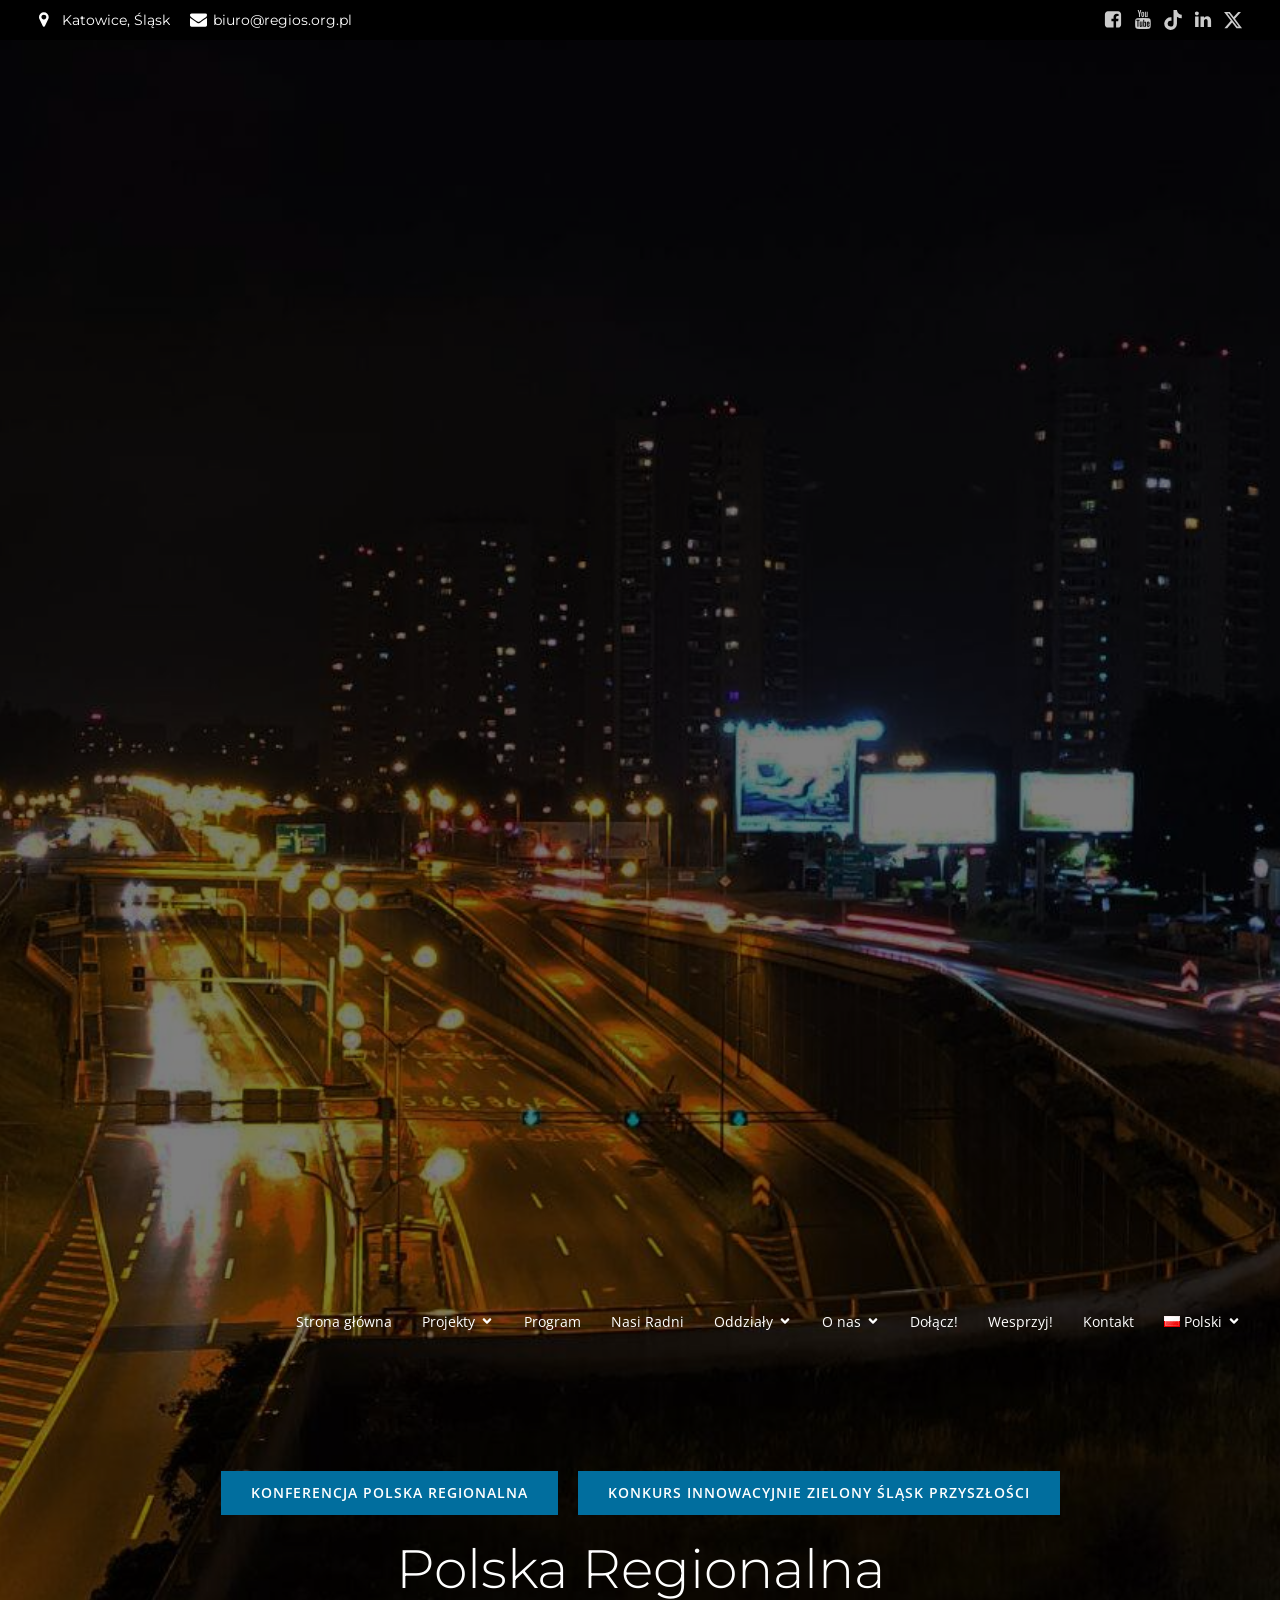
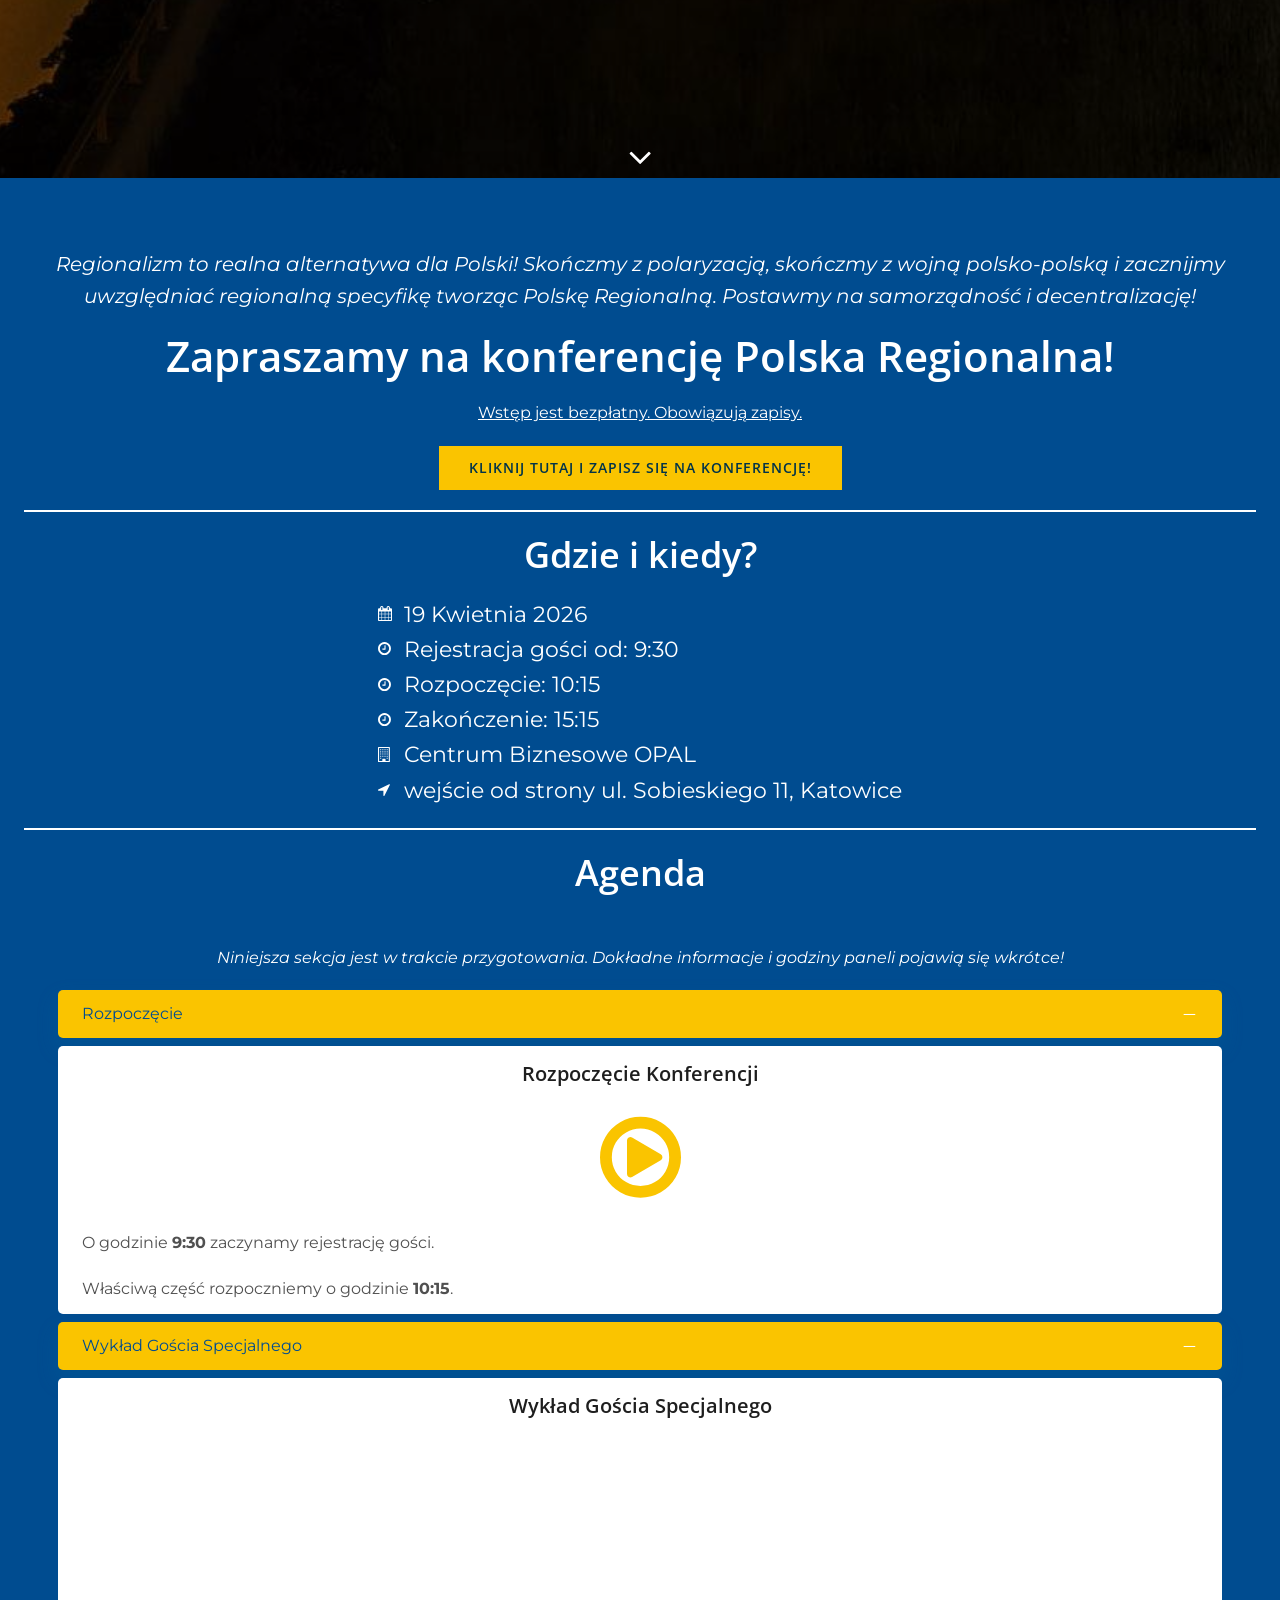
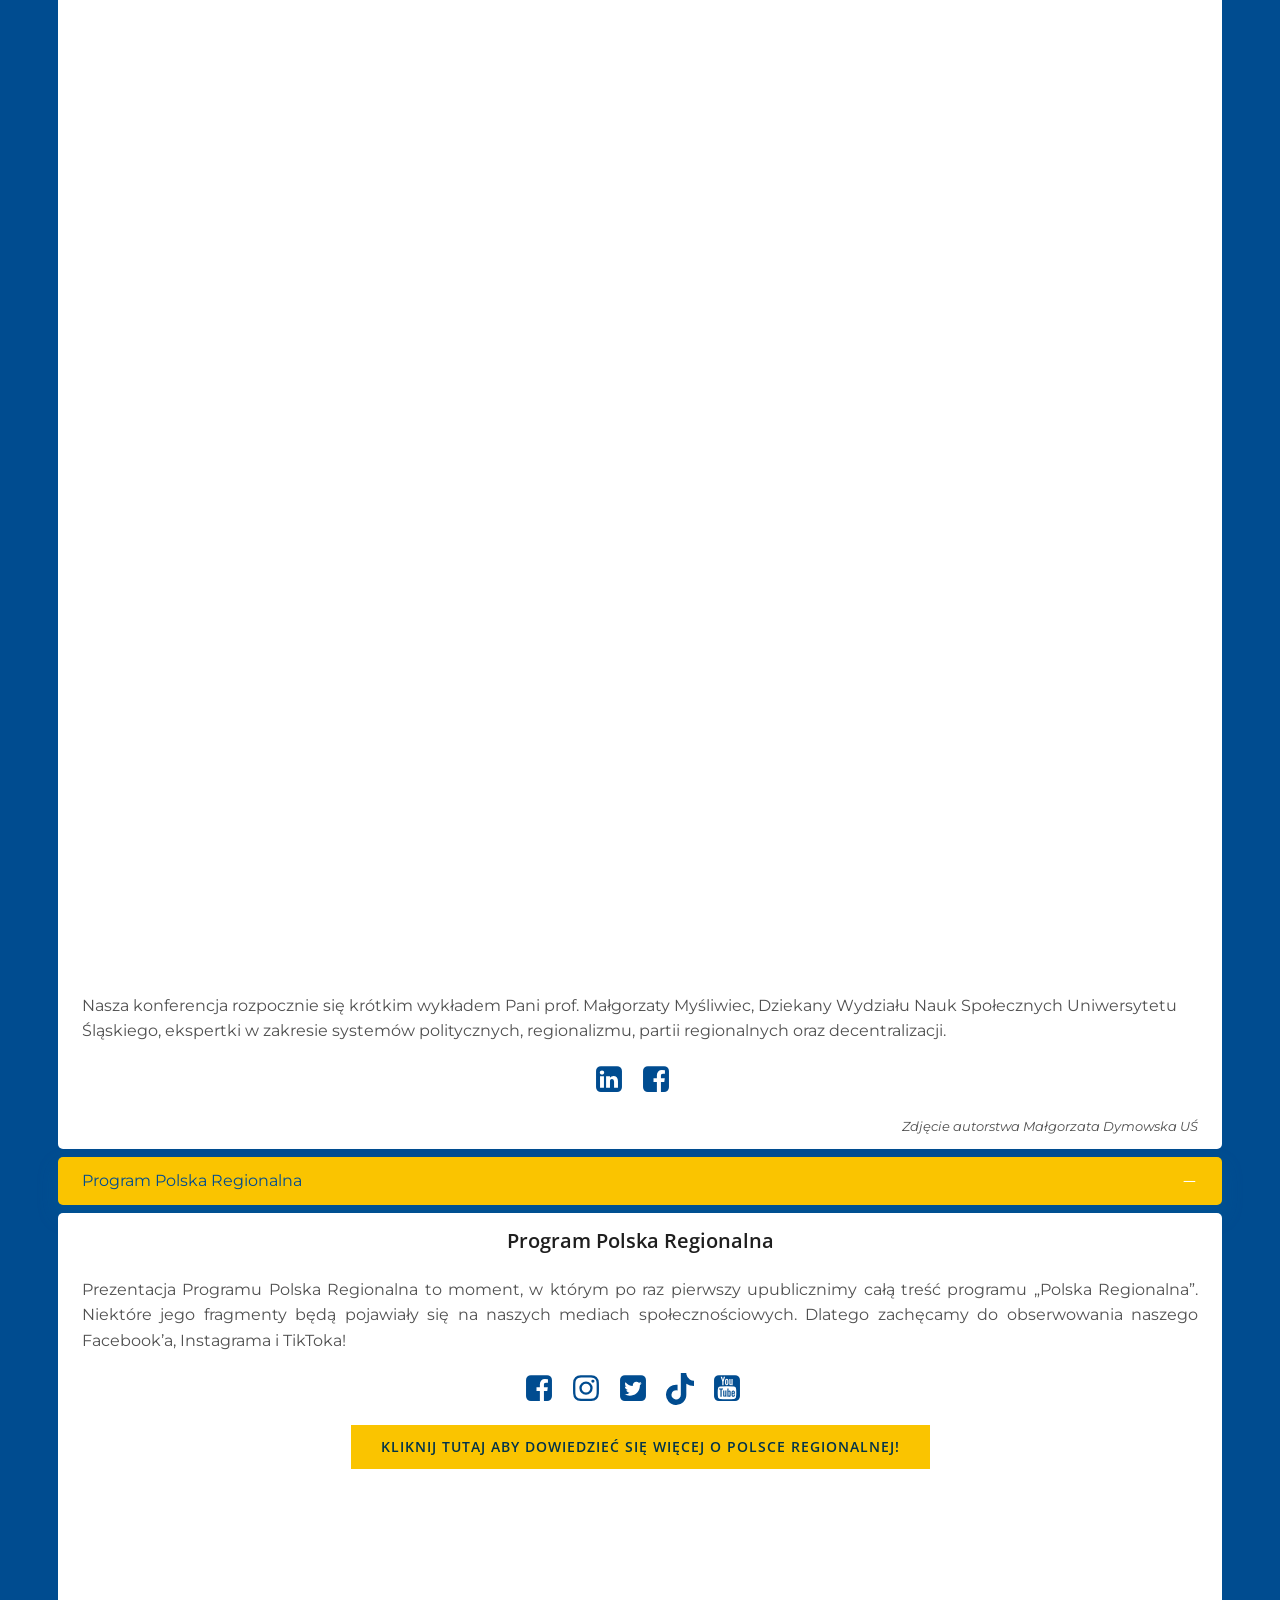
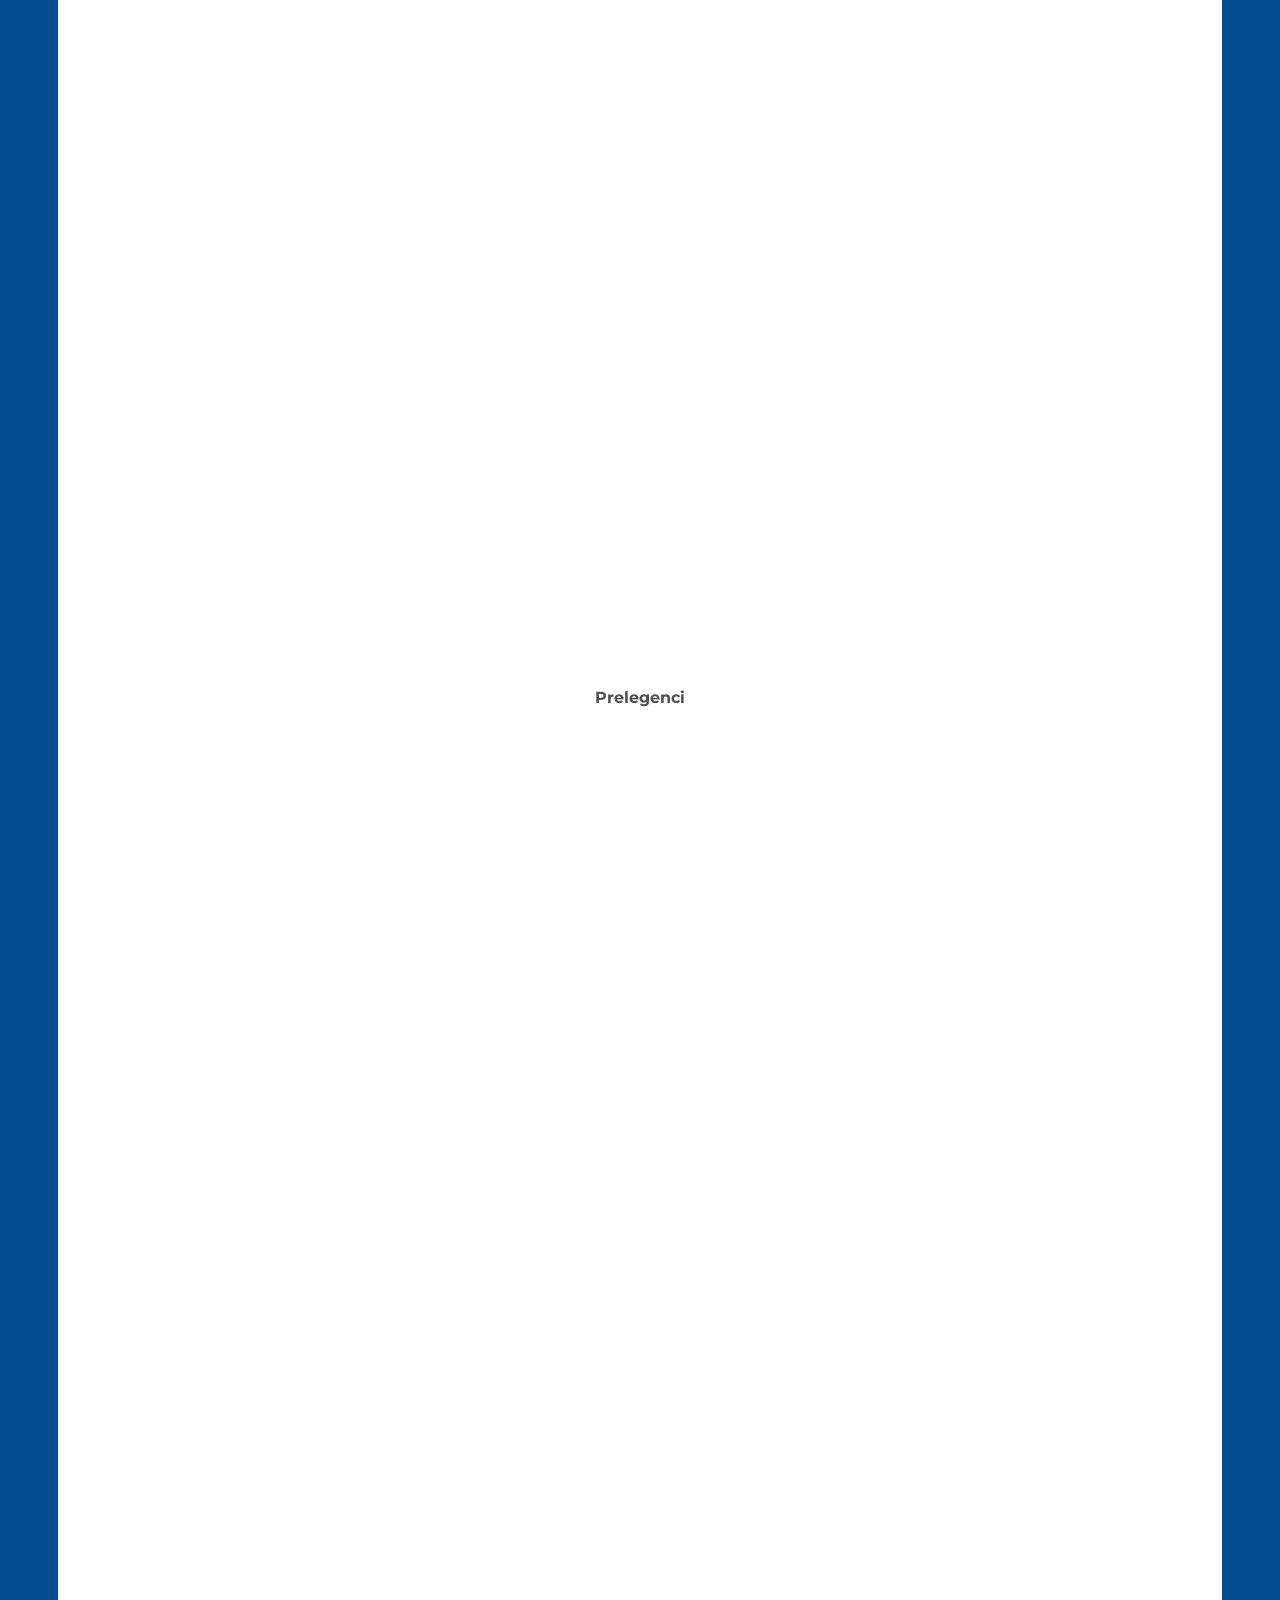
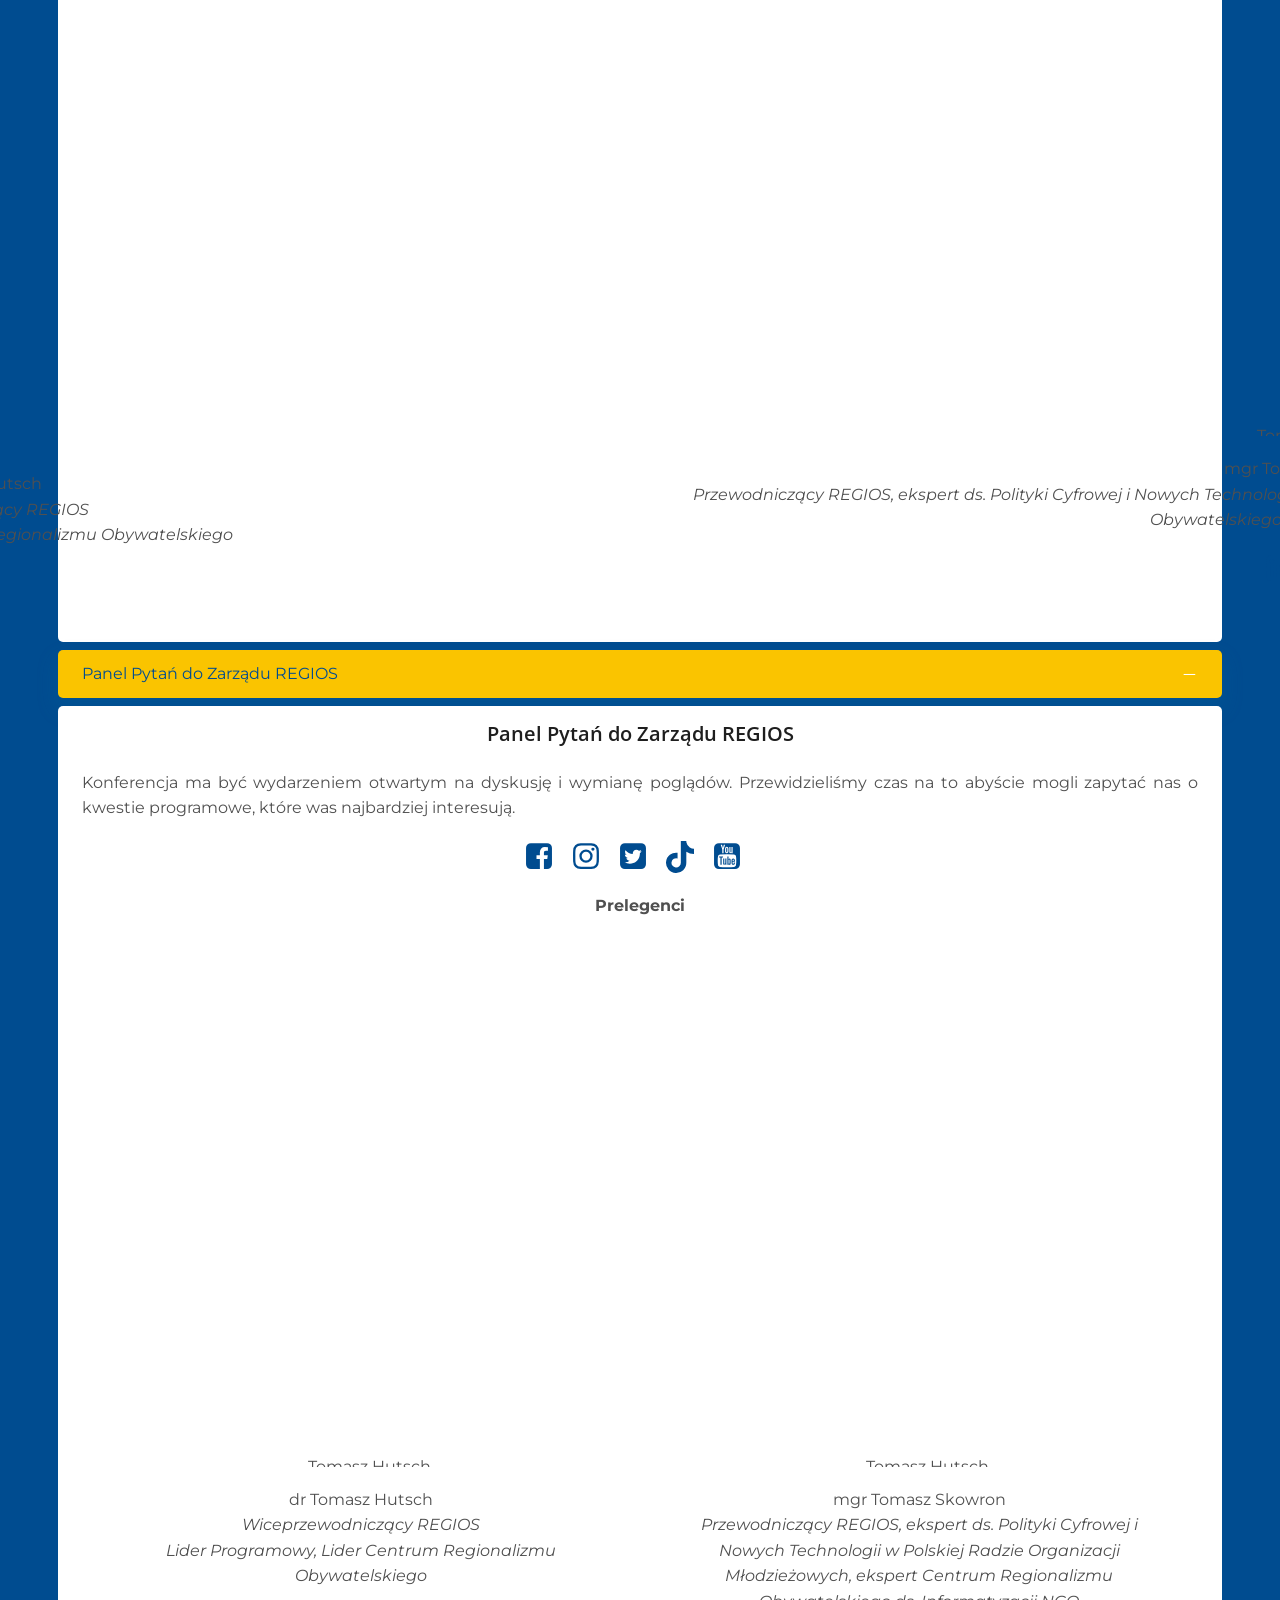
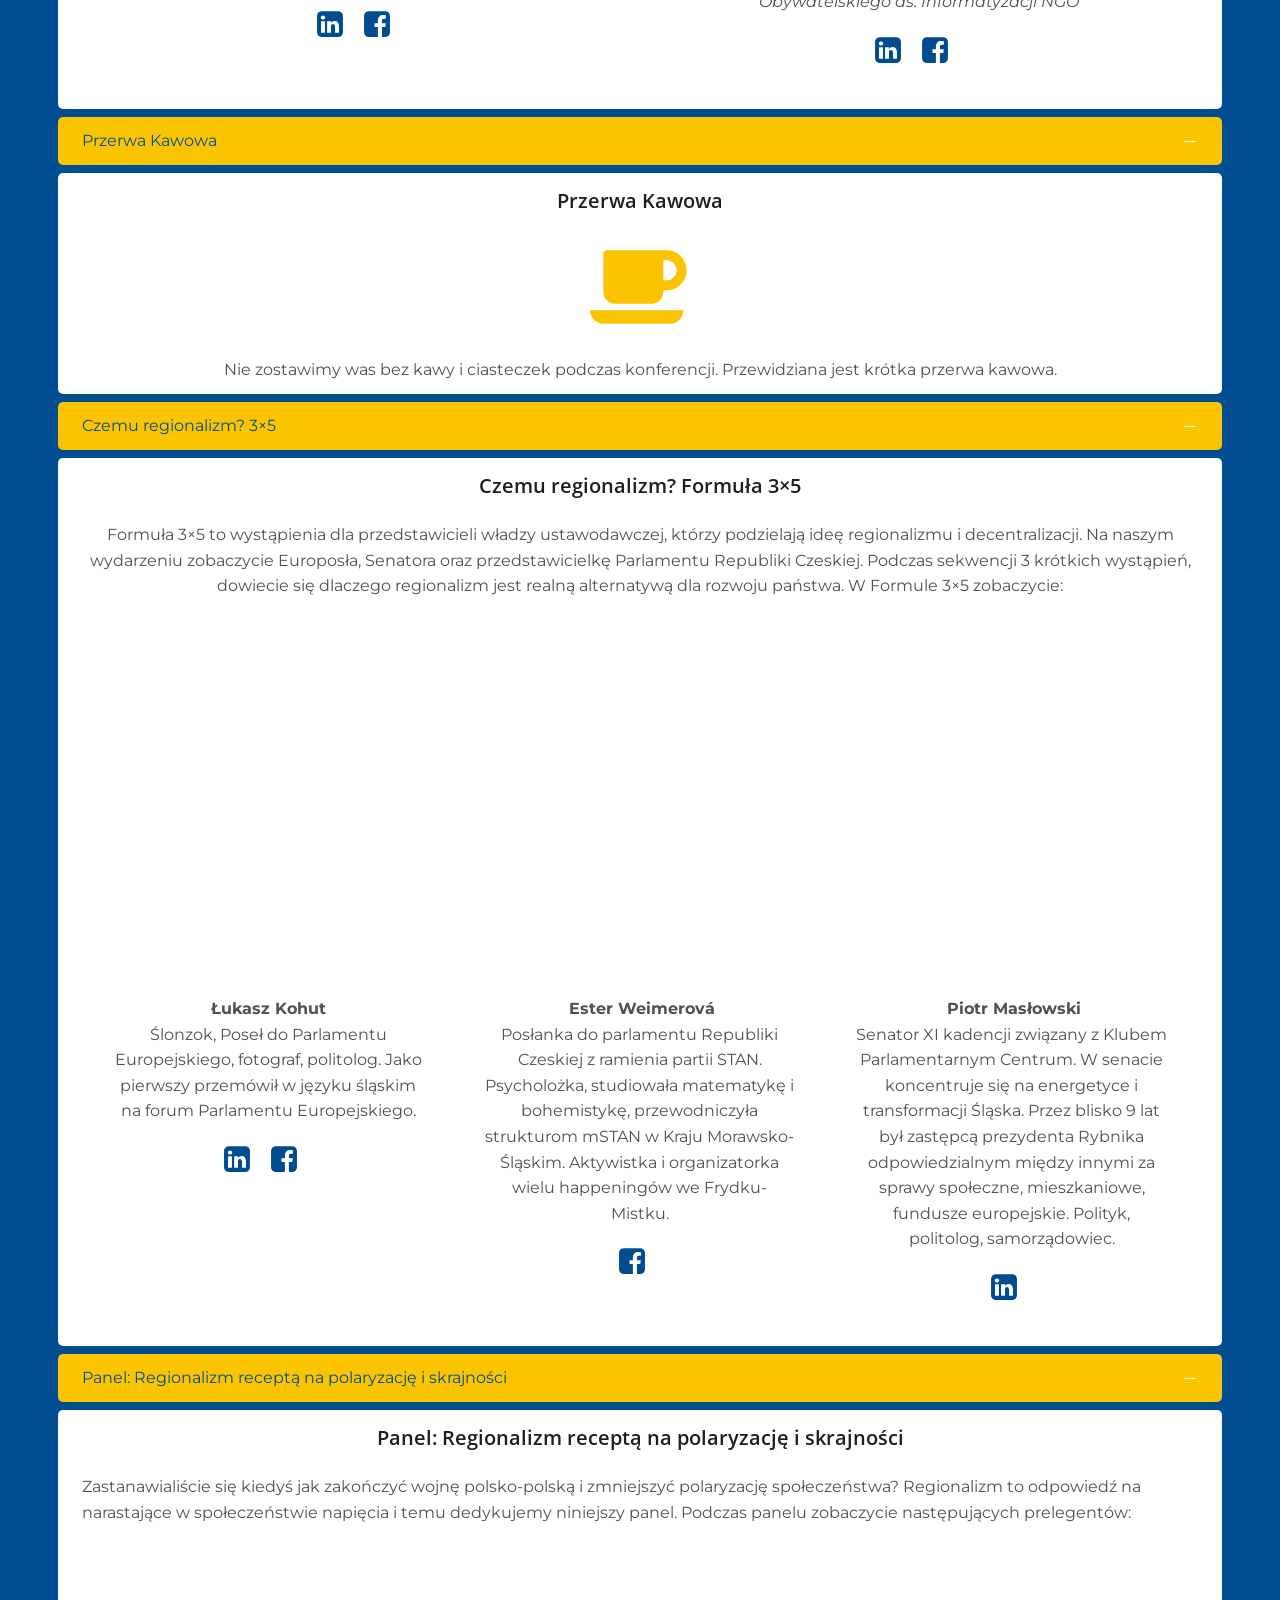
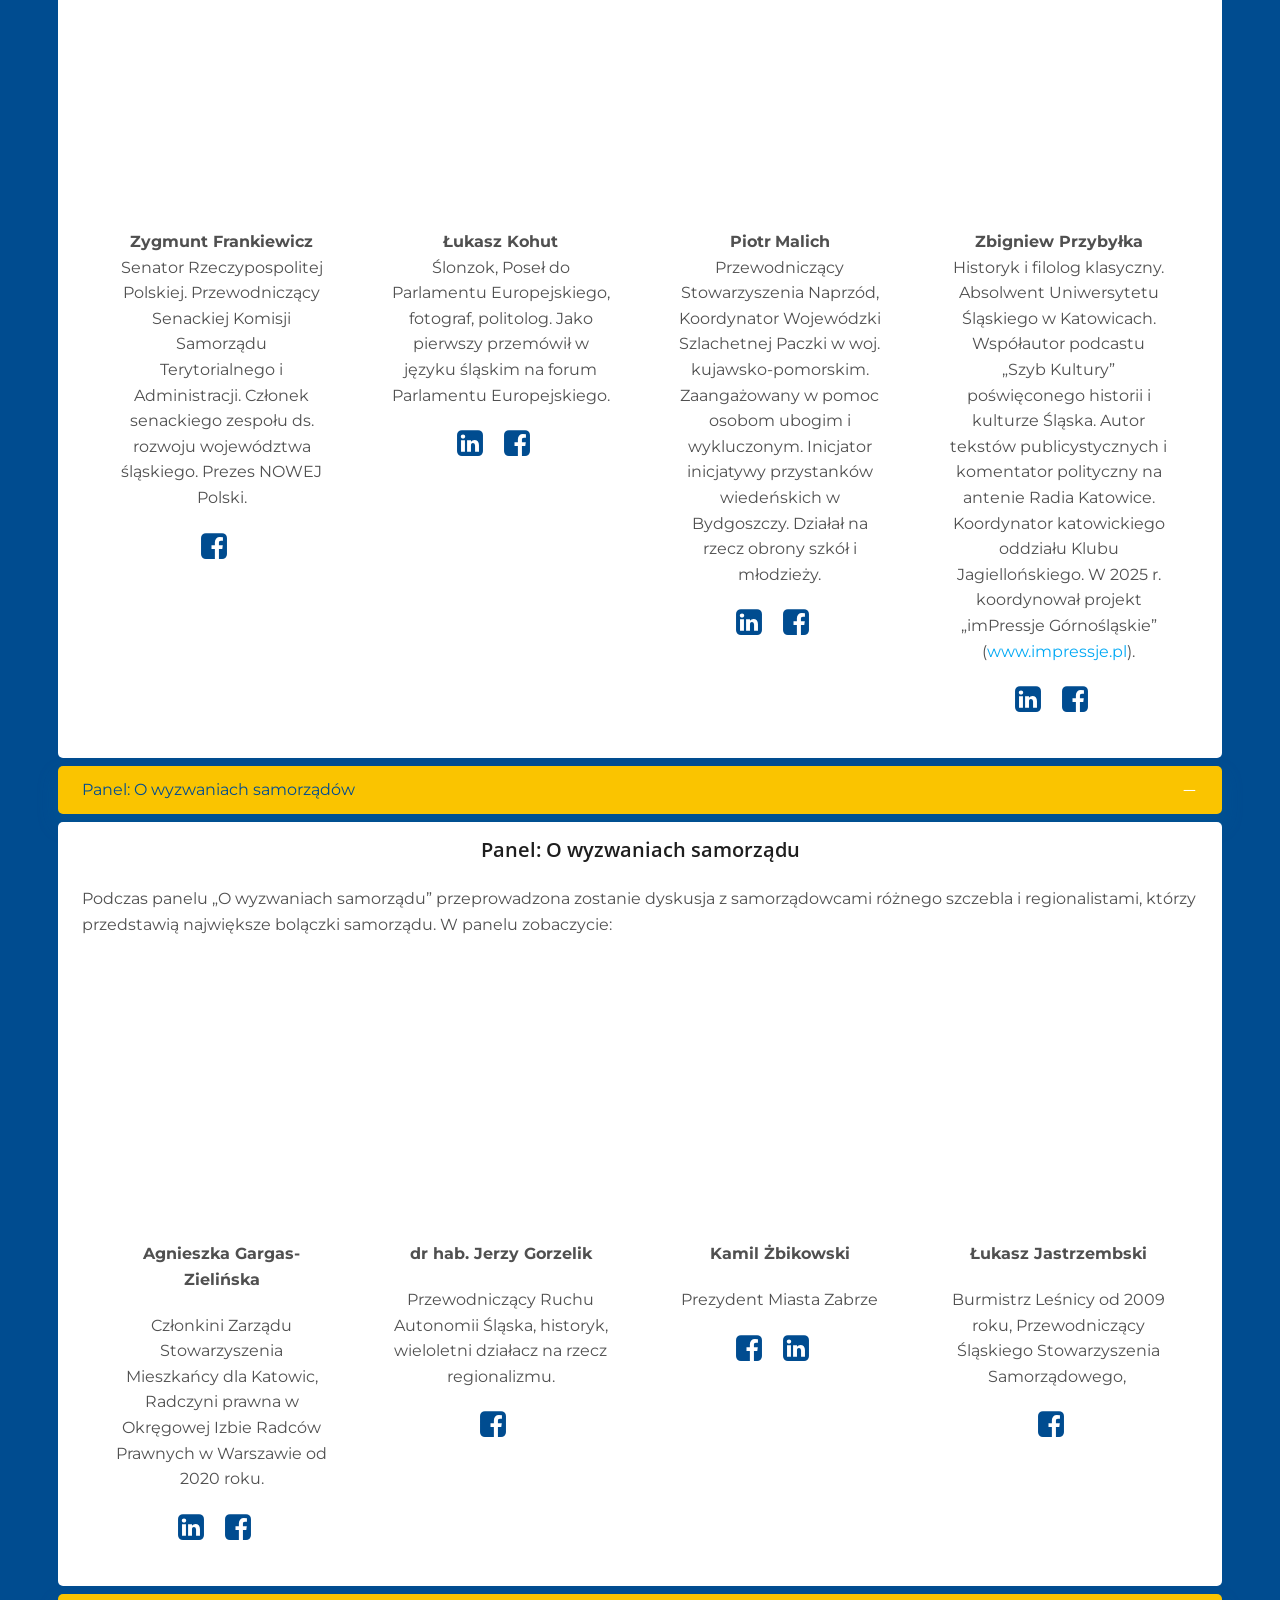
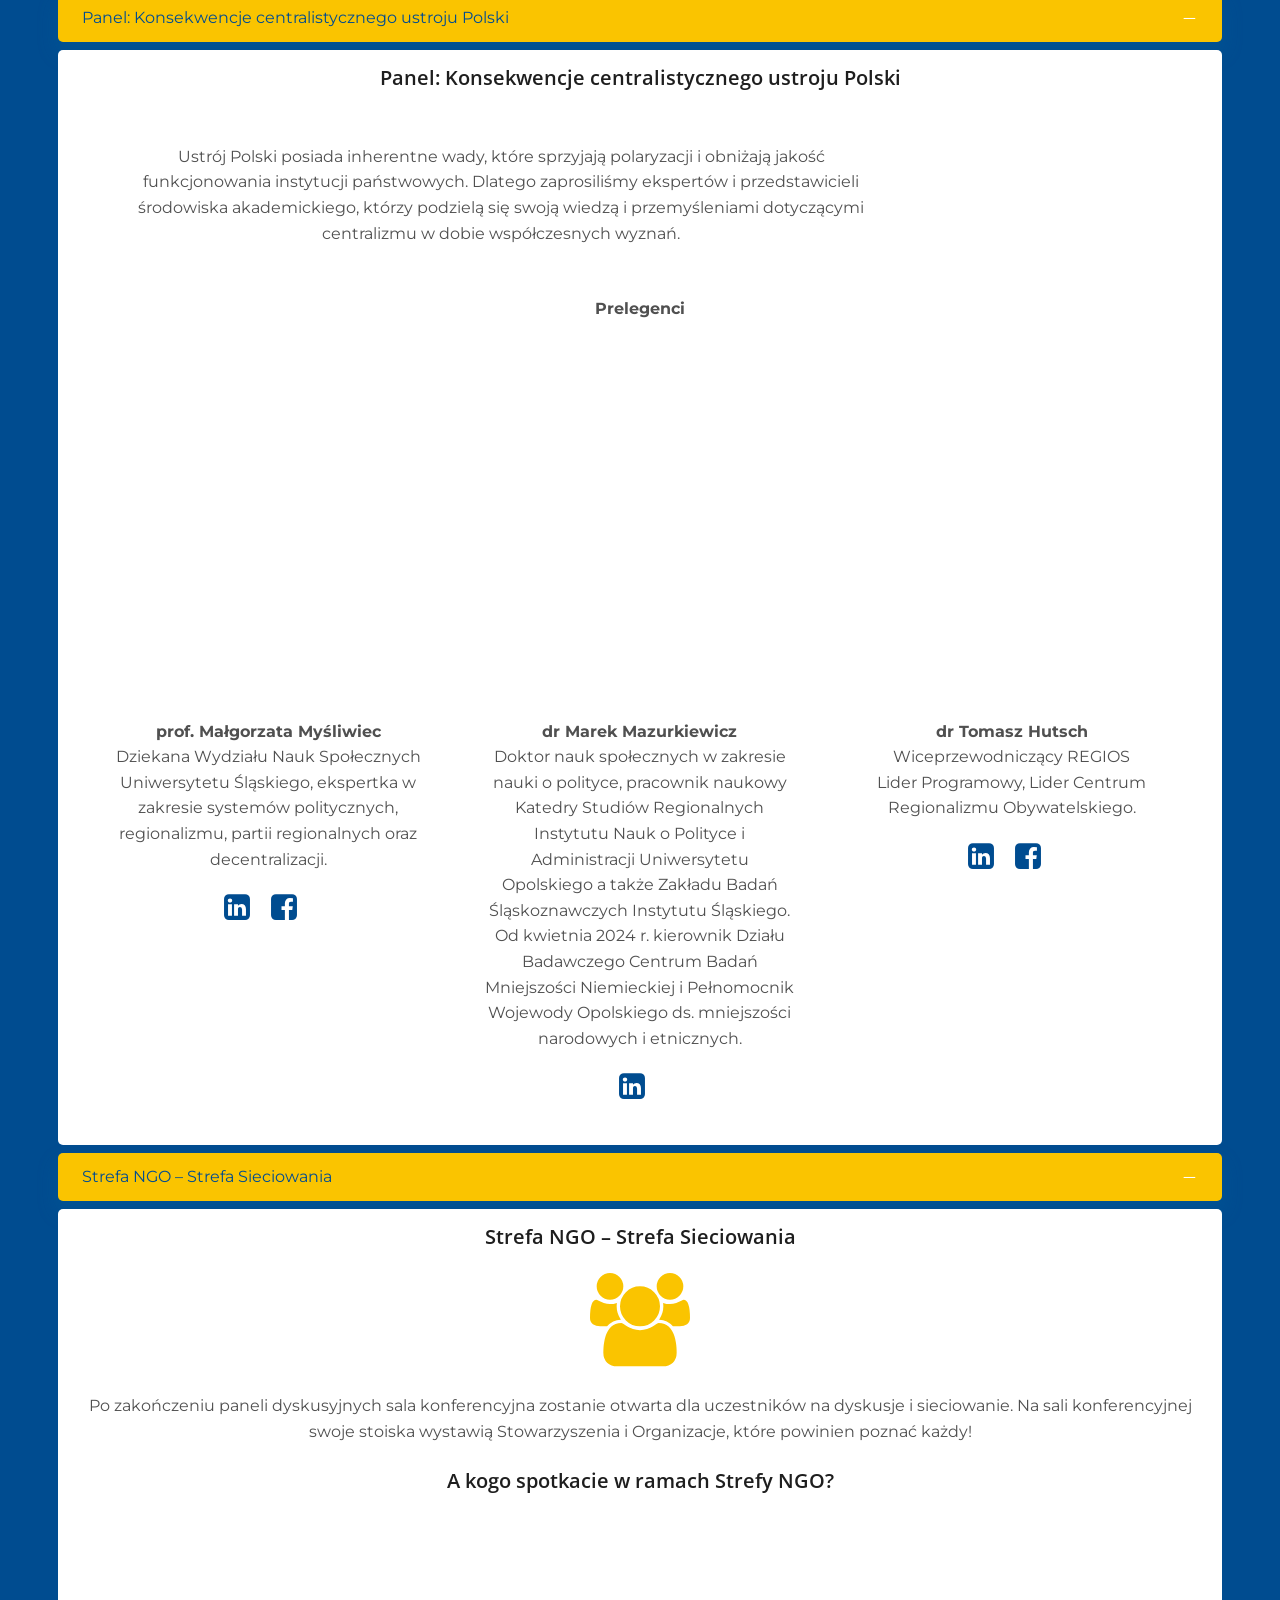
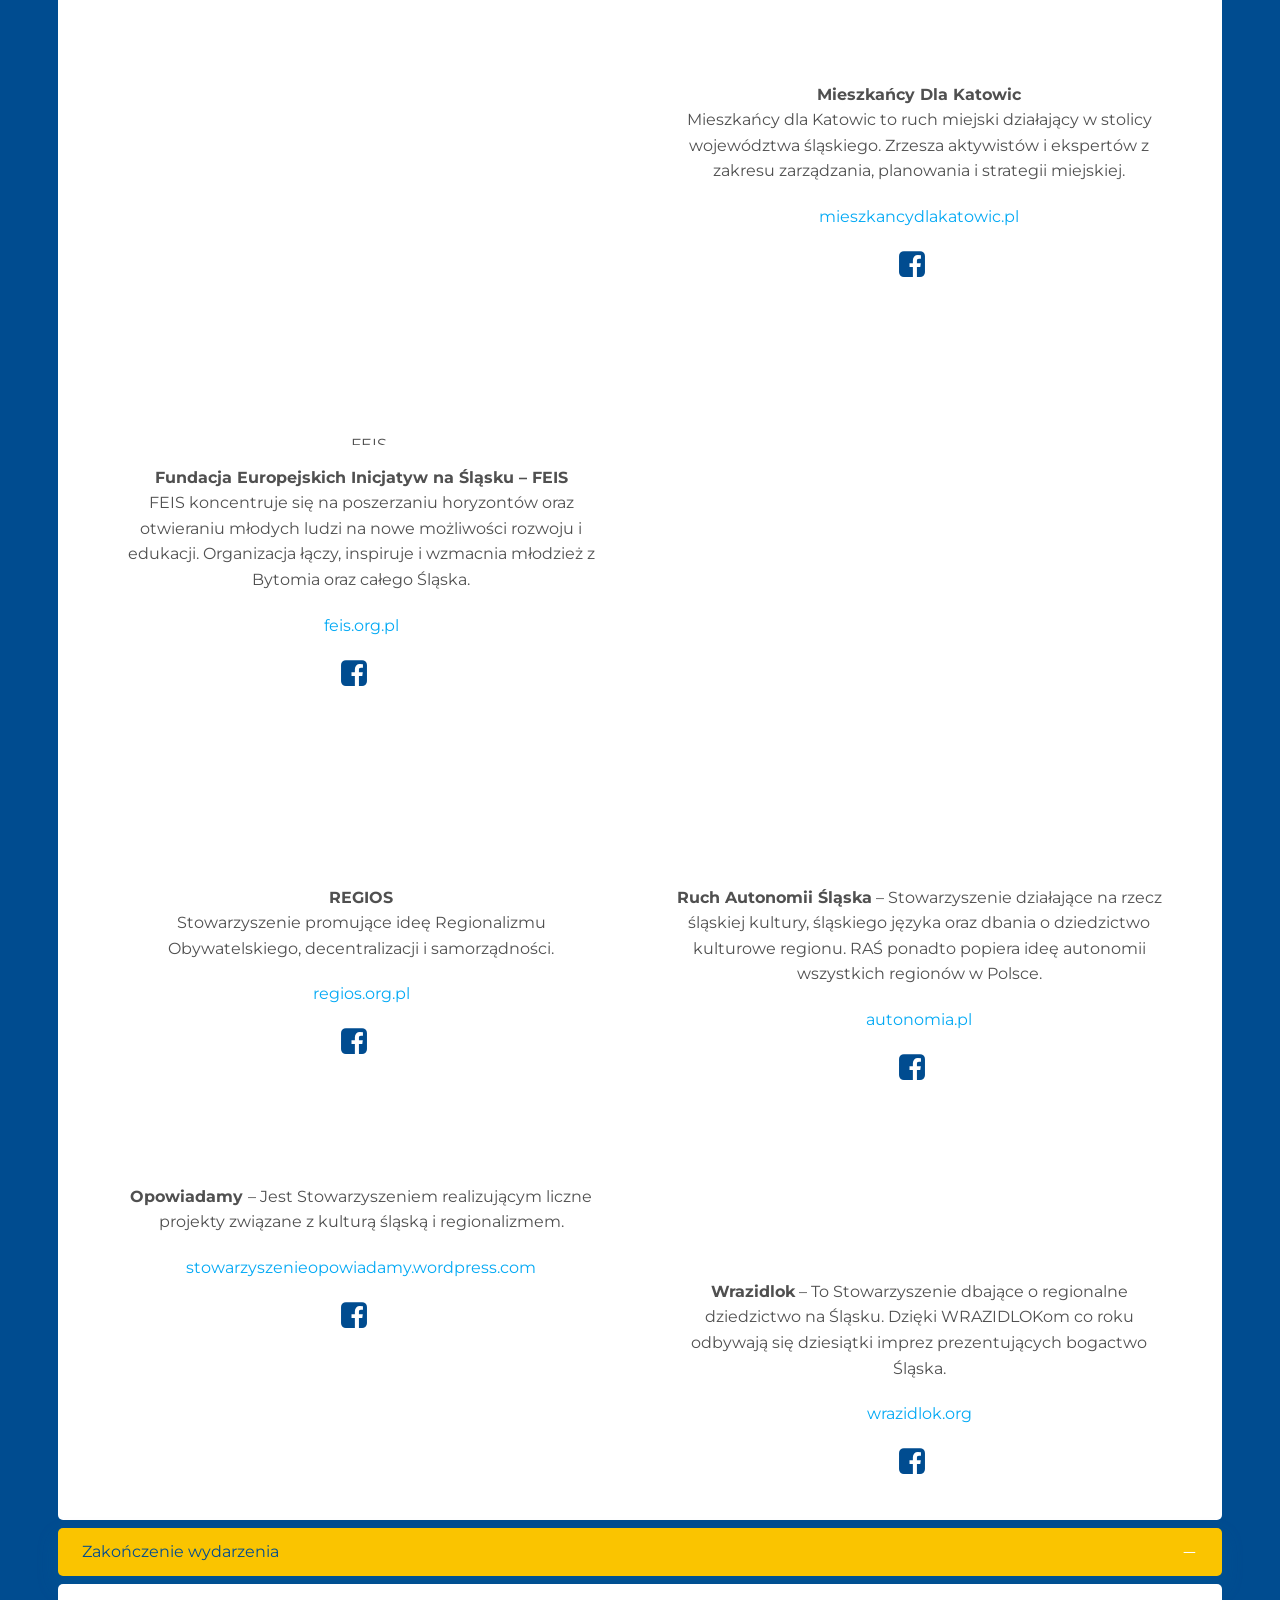
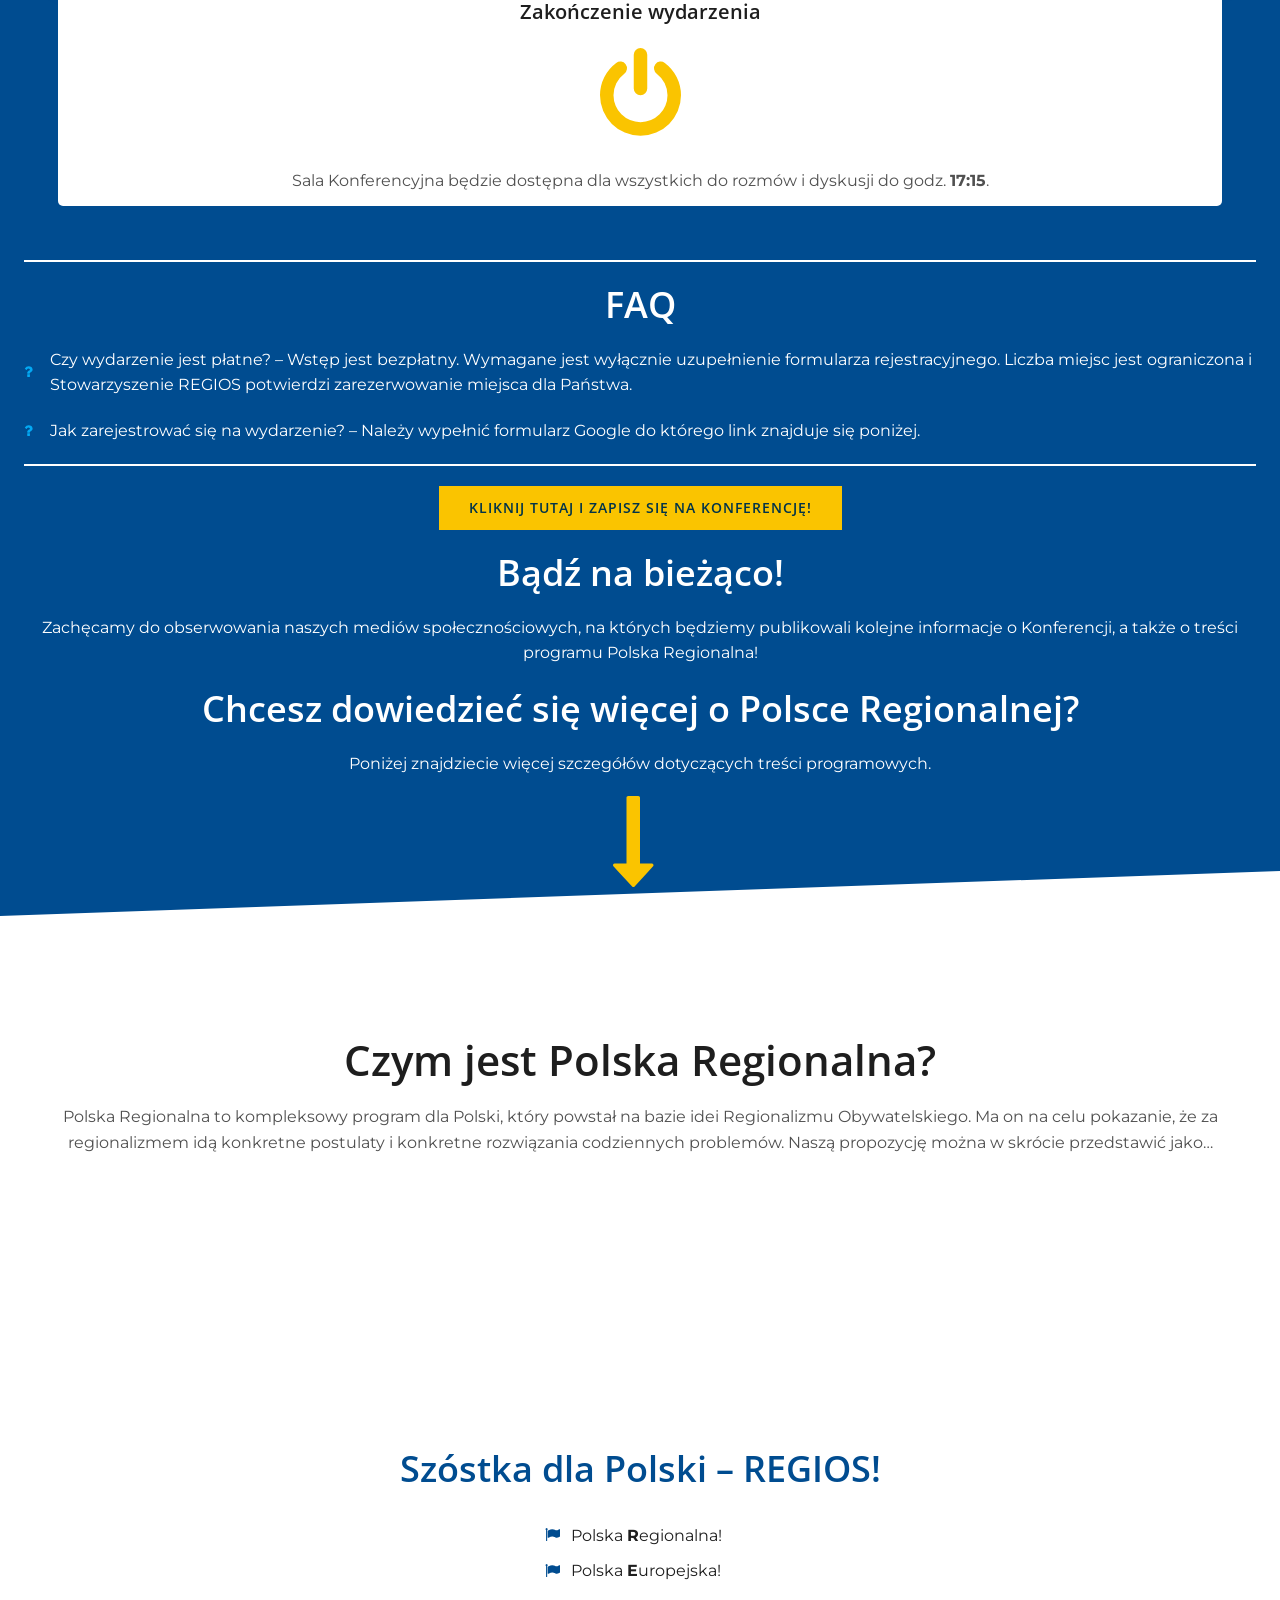
==== commit abf749a1: "deploy: 467aa5df716550f8b80b863c119c7f9a97e59e48" ====
--- a/index.html
+++ b/index.html
@@ -16,9 +16,9 @@
 	<meta property="og:url" content="https://regios.org.pl/polska-regionalna/" />
 	<meta property="og:site_name" content="REGIOS" />
 	<meta property="article:publisher" content="https://facebook.com/regiosorgpl" />
-	<meta property="article:modified_time" content="2026-04-04T14:29:18+00:00" />
+	<meta property="article:modified_time" content="2026-04-07T21:20:00+00:00" />
 	<meta name="twitter:card" content="summary_large_image" />
-	<script type="application/ld+json" class="yoast-schema-graph">{"@context":"https://schema.org","@graph":[{"@type":"WebPage","@id":"https://regios.org.pl/polska-regionalna/","url":"https://regios.org.pl/polska-regionalna/","name":"Polska Regionalna - REGIOS","isPartOf":{"@id":"https://regios.org.pl/#website"},"datePublished":"2026-01-31T13:16:44+00:00","dateModified":"2026-04-04T14:29:18+00:00","description":"Jesteśmy grupą regionalistów, którzy działają na rzecz przyszłościowych rozwiązań i społeczeństwa obywatelskiego i regionalizmu obywatelskiego.","breadcrumb":{"@id":"https://regios.org.pl/polska-regionalna/#breadcrumb"},"inLanguage":"pl-PL","potentialAction":[{"@type":"ReadAction","target":["https://regios.org.pl/polska-regionalna/"]}]},{"@type":"BreadcrumbList","@id":"https://regios.org.pl/polska-regionalna/#breadcrumb","itemListElement":[{"@type":"ListItem","position":1,"name":"Strona główna","item":"https://regios.org.pl/"},{"@type":"ListItem","position":2,"name":"Polska Regionalna"}]},{"@type":"WebSite","@id":"https://regios.org.pl/#website","url":"https://regios.org.pl/","name":"REGIOS","description":"REGIONY PRZYSZŁOŚCI","publisher":{"@id":"https://regios.org.pl/#organization"},"potentialAction":[{"@type":"SearchAction","target":{"@type":"EntryPoint","urlTemplate":"https://regios.org.pl/?s={search_term_string}"},"query-input":{"@type":"PropertyValueSpecification","valueRequired":true,"valueName":"search_term_string"}}],"inLanguage":"pl-PL"},{"@type":"Organization","@id":"https://regios.org.pl/#organization","name":"Stowarzyszenie REGIOS","url":"https://regios.org.pl/","logo":{"@type":"ImageObject","inLanguage":"pl-PL","@id":"https://regios.org.pl/#/schema/logo/image/","url":"https://regios.org.pl/wp-content/uploads/2022/06/Logo-podstawowe.png","contentUrl":"https://regios.org.pl/wp-content/uploads/2022/06/Logo-podstawowe.png","width":2000,"height":2000,"caption":"Stowarzyszenie REGIOS"},"image":{"@id":"https://regios.org.pl/#/schema/logo/image/"},"sameAs":["https://facebook.com/regiosorgpl"]}]}</script>
+	<script type="application/ld+json" class="yoast-schema-graph">{"@context":"https://schema.org","@graph":[{"@type":"WebPage","@id":"https://regios.org.pl/polska-regionalna/","url":"https://regios.org.pl/polska-regionalna/","name":"Polska Regionalna - REGIOS","isPartOf":{"@id":"https://regios.org.pl/#website"},"datePublished":"2026-01-31T13:16:44+00:00","dateModified":"2026-04-07T21:20:00+00:00","description":"Jesteśmy grupą regionalistów, którzy działają na rzecz przyszłościowych rozwiązań i społeczeństwa obywatelskiego i regionalizmu obywatelskiego.","breadcrumb":{"@id":"https://regios.org.pl/polska-regionalna/#breadcrumb"},"inLanguage":"pl-PL","potentialAction":[{"@type":"ReadAction","target":["https://regios.org.pl/polska-regionalna/"]}]},{"@type":"BreadcrumbList","@id":"https://regios.org.pl/polska-regionalna/#breadcrumb","itemListElement":[{"@type":"ListItem","position":1,"name":"Strona główna","item":"https://regios.org.pl/"},{"@type":"ListItem","position":2,"name":"Polska Regionalna"}]},{"@type":"WebSite","@id":"https://regios.org.pl/#website","url":"https://regios.org.pl/","name":"REGIOS","description":"REGIONY PRZYSZŁOŚCI","publisher":{"@id":"https://regios.org.pl/#organization"},"potentialAction":[{"@type":"SearchAction","target":{"@type":"EntryPoint","urlTemplate":"https://regios.org.pl/?s={search_term_string}"},"query-input":{"@type":"PropertyValueSpecification","valueRequired":true,"valueName":"search_term_string"}}],"inLanguage":"pl-PL"},{"@type":"Organization","@id":"https://regios.org.pl/#organization","name":"Stowarzyszenie REGIOS","url":"https://regios.org.pl/","logo":{"@type":"ImageObject","inLanguage":"pl-PL","@id":"https://regios.org.pl/#/schema/logo/image/","url":"https://regios.org.pl/wp-content/uploads/2022/06/Logo-podstawowe.png","contentUrl":"https://regios.org.pl/wp-content/uploads/2022/06/Logo-podstawowe.png","width":2000,"height":2000,"caption":"Stowarzyszenie REGIOS"},"image":{"@id":"https://regios.org.pl/#/schema/logo/image/"},"sameAs":["https://facebook.com/regiosorgpl"]}]}</script>
 	<!-- / Yoast SEO plugin. -->
 
 
@@ -87,12 +87,12 @@
 		}
 /*# sourceURL=wp-block-template-skip-link-inline-css */
 </style>
-<link rel='stylesheet' id='wpo_min-header-0-css' href='../wp-content/cache/wpo-minify/1772975749/assets/wpo-minify-header-4f8ee1fe.min.css' type='text/css' media='all' />
+<link rel='stylesheet' id='wpo_min-header-0-css' href='../wp-content/cache/wpo-minify/1772975749/assets/wpo-minify-header-9768e25c.min.css' type='text/css' media='all' />
 <script type="text/javascript" id="wpo_min-header-0-js-extra">
 /* <![CDATA[ */
 var public_ajax = {"ajax_url":"https://regios.org.pl/wp-admin/admin-ajax.php","efbl_is_fb_pro":""};
 var svgSettings = {"skipNested":""};
-var esf_insta = {"ajax_url":"https://regios.org.pl/wp-admin/admin-ajax.php","version":"free","nonce":"4b7e7937e1"};
+var esf_insta = {"ajax_url":"https://regios.org.pl/wp-admin/admin-ajax.php","version":"free","nonce":"08b603508e"};
 //# sourceURL=wpo_min-header-0-js-extra
 /* ]]> */
 </script>
@@ -208,7 +208,7 @@
 	<li id="menu-item-482-de" class="lang-item lang-item-40 lang-item-de no-translation menu-item menu-item-type-custom menu-item-object-custom menu-item-482-de"><a href="https://regios.org.pl/de/regios-deutsch/" style=";--kubio-menu-item-depth:1"><img decoding="async" src="[data-uri]" alt="" width="16" height="11" style="width: 16px; height: 11px;" /><span style="margin-left:0.3em;">Deutsch</span></a></li>
 </ul>
 </li>
-</ul></div><div class="wp-block wp-block-kubio-menu-offscreen  position-relative wp-block-kubio-menu-offscreen__container style-r1Ph182_RWJ-container style-local-27-container" data-kubio="kubio/menu-offscreen"><div class="position-relative wp-block-kubio-menu-offscreen__align style-r1Ph182_RWJ-align style-local-27-align"><button class="position-relative wp-block-kubio-menu-offscreen__iconWrapper style-r1Ph182_RWJ-iconWrapper style-local-27-iconWrapper kubio-offscreen-icon-wrapper" data-target="#kubio-offscreen-69d120940803c" data-target-id="kubio-offscreen-69d120940803c" data-direction="right" data-width="300px" data-offcanvas-overlay-id="kubio-offscreen-69d120940803c-overlay" aria-label="Mobile Menu" data-kubio-component="offcanvas" data-kubio-settings="[]"><span class="h-svg-icon wp-block-kubio-menu-offscreen__icon style-r1Ph182_RWJ-icon style-local-27-icon" name="font-awesome/navicon"><svg version="1.1" xmlns="http://www.w3.org/2000/svg" xmlns:xlink="http://www.w3.org/1999/xlink" id="navicon" viewBox="0 0 1536 1896.0833"><path d="M1536 1344v128q0 26-19 45t-45 19H64q-26 0-45-19t-19-45v-128q0-26 19-45t45-19h1408q26 0 45 19t19 45zm0-512v128q0 26-19 45t-45 19H64q-26 0-45-19T0 960V832q0-26 19-45t45-19h1408q26 0 45 19t19 45zm0-512v128q0 26-19 45t-45 19H64q-26 0-45-19T0 448V320q0-26 19-45t45-19h1408q26 0 45 19t19 45z"/></svg></span></button></div><div class="position-relative wp-block-kubio-menu-offscreen__offscreenOverlay style-r1Ph182_RWJ-offscreenOverlay style-local-27-offscreenOverlay kubio-offscreen-overlay offscreen-overlay" id="kubio-offscreen-69d120940803c-overlay"></div><div class="position-relative wp-block-kubio-menu-offscreen__offscreen style-r1Ph182_RWJ-offscreen style-local-27-offscreen kubio-offscreen offscreen hide" id="kubio-offscreen-69d120940803c"><div class="position-relative wp-block-kubio-menu-offscreen__inner style-r1Ph182_RWJ-inner style-local-27-inner"><div class="wp-block wp-block-kubio-menu-offscreen-content  position-relative wp-block-kubio-menu-offscreen-content__container style-4fttDua62gk-container style-local-28-container" data-kubio="kubio/menu-offscreen-content"><div class="wp-block wp-block-kubio-row  position-relative wp-block-kubio-row__container style-oEwMj8zqLa0-container style-local-29-container gutters-row-lg-0 gutters-row-v-lg-2 gutters-row-md-0 gutters-row-v-md-2 gutters-row-0 gutters-row-v-2" data-kubio="kubio/row"><div class="background-wrapper"><div class="background-layer background-layer-media-container-lg"></div><div class="background-layer background-layer-media-container-md"></div><div class="background-layer background-layer-media-container"></div></div><div class="position-relative wp-block-kubio-row__inner style-oEwMj8zqLa0-inner style-local-29-inner h-row align-items-lg-stretch align-items-md-stretch align-items-stretch justify-content-lg-center justify-content-md-center justify-content-center gutters-col-lg-0 gutters-col-v-lg-2 gutters-col-md-0 gutters-col-v-md-2 gutters-col-0 gutters-col-v-2"><div class="wp-block wp-block-kubio-column  position-relative wp-block-kubio-column__container style-dySu33XviAE-container style-local-30-container d-flex h-col-lg-auto h-col-md-auto h-col-auto" data-kubio="kubio/column"><div class="position-relative wp-block-kubio-column__inner style-dySu33XviAE-inner style-local-30-inner d-flex h-flex-basis h-px-lg-2 v-inner-lg-2 h-px-md-2 v-inner-md-2 h-px-2 v-inner-2"><div class="background-wrapper"><div class="background-layer background-layer-media-container-lg"></div><div class="background-layer background-layer-media-container-md"></div><div class="background-layer background-layer-media-container"></div></div><div class="position-relative wp-block-kubio-column__align style-dySu33XviAE-align style-local-30-align h-y-container h-column__content h-column__v-align flex-basis-100 align-self-lg-start align-self-md-start align-self-start"><a class="wp-block wp-block-kubio-logo  position-relative wp-block-kubio-logo__container style-afIZ7lcsb-container style-local-31-container kubio-has-gap-fallback kubio-logo-direction-row autodetect-mode" data-kubio="kubio/logo" href="https://regios.org.pl"><span class="position-relative wp-block-kubio-logo__text style-afIZ7lcsb-text style-local-31-text">REGIOS</span></a></div></div></div></div></div><div class="wp-block wp-block-kubio-accordion-menu  position-relative wp-block-kubio-accordion-menu__outer style-RfKm7zJUMjR-outer style-local-32-outer kubio-accordion-menu h-ignore-global-body-typography" data-kubio="kubio/accordion-menu" data-kubio-component="accordion-menu" data-kubio-settings="[]"><div class="wp-block wp-block-kubio-menu-items  position-relative wp-block-kubio-menu-items__outer style-7riXk8OqsUS-outer style-local-33-outer kubio-menu" data-kubio="kubio/menu-items"><ul id="menu-primary-menu" class="menu kubio-has-gap-fallback"><li id="menu-item-116" class="menu-item menu-item-type-post_type menu-item-object-page menu-item-home menu-item-116"><a href="https://regios.org.pl/" style=";--kubio-menu-item-depth:0">Strona główna</a></li>
+</ul></div><div class="wp-block wp-block-kubio-menu-offscreen  position-relative wp-block-kubio-menu-offscreen__container style-r1Ph182_RWJ-container style-local-27-container" data-kubio="kubio/menu-offscreen"><div class="position-relative wp-block-kubio-menu-offscreen__align style-r1Ph182_RWJ-align style-local-27-align"><button class="position-relative wp-block-kubio-menu-offscreen__iconWrapper style-r1Ph182_RWJ-iconWrapper style-local-27-iconWrapper kubio-offscreen-icon-wrapper" data-target="#kubio-offscreen-69d57524c2504" data-target-id="kubio-offscreen-69d57524c2504" data-direction="right" data-width="300px" data-offcanvas-overlay-id="kubio-offscreen-69d57524c2504-overlay" aria-label="Mobile Menu" data-kubio-component="offcanvas" data-kubio-settings="[]"><span class="h-svg-icon wp-block-kubio-menu-offscreen__icon style-r1Ph182_RWJ-icon style-local-27-icon" name="font-awesome/navicon"><svg version="1.1" xmlns="http://www.w3.org/2000/svg" xmlns:xlink="http://www.w3.org/1999/xlink" id="navicon" viewBox="0 0 1536 1896.0833"><path d="M1536 1344v128q0 26-19 45t-45 19H64q-26 0-45-19t-19-45v-128q0-26 19-45t45-19h1408q26 0 45 19t19 45zm0-512v128q0 26-19 45t-45 19H64q-26 0-45-19T0 960V832q0-26 19-45t45-19h1408q26 0 45 19t19 45zm0-512v128q0 26-19 45t-45 19H64q-26 0-45-19T0 448V320q0-26 19-45t45-19h1408q26 0 45 19t19 45z"/></svg></span></button></div><div class="position-relative wp-block-kubio-menu-offscreen__offscreenOverlay style-r1Ph182_RWJ-offscreenOverlay style-local-27-offscreenOverlay kubio-offscreen-overlay offscreen-overlay" id="kubio-offscreen-69d57524c2504-overlay"></div><div class="position-relative wp-block-kubio-menu-offscreen__offscreen style-r1Ph182_RWJ-offscreen style-local-27-offscreen kubio-offscreen offscreen hide" id="kubio-offscreen-69d57524c2504"><div class="position-relative wp-block-kubio-menu-offscreen__inner style-r1Ph182_RWJ-inner style-local-27-inner"><div class="wp-block wp-block-kubio-menu-offscreen-content  position-relative wp-block-kubio-menu-offscreen-content__container style-4fttDua62gk-container style-local-28-container" data-kubio="kubio/menu-offscreen-content"><div class="wp-block wp-block-kubio-row  position-relative wp-block-kubio-row__container style-oEwMj8zqLa0-container style-local-29-container gutters-row-lg-0 gutters-row-v-lg-2 gutters-row-md-0 gutters-row-v-md-2 gutters-row-0 gutters-row-v-2" data-kubio="kubio/row"><div class="background-wrapper"><div class="background-layer background-layer-media-container-lg"></div><div class="background-layer background-layer-media-container-md"></div><div class="background-layer background-layer-media-container"></div></div><div class="position-relative wp-block-kubio-row__inner style-oEwMj8zqLa0-inner style-local-29-inner h-row align-items-lg-stretch align-items-md-stretch align-items-stretch justify-content-lg-center justify-content-md-center justify-content-center gutters-col-lg-0 gutters-col-v-lg-2 gutters-col-md-0 gutters-col-v-md-2 gutters-col-0 gutters-col-v-2"><div class="wp-block wp-block-kubio-column  position-relative wp-block-kubio-column__container style-dySu33XviAE-container style-local-30-container d-flex h-col-lg-auto h-col-md-auto h-col-auto" data-kubio="kubio/column"><div class="position-relative wp-block-kubio-column__inner style-dySu33XviAE-inner style-local-30-inner d-flex h-flex-basis h-px-lg-2 v-inner-lg-2 h-px-md-2 v-inner-md-2 h-px-2 v-inner-2"><div class="background-wrapper"><div class="background-layer background-layer-media-container-lg"></div><div class="background-layer background-layer-media-container-md"></div><div class="background-layer background-layer-media-container"></div></div><div class="position-relative wp-block-kubio-column__align style-dySu33XviAE-align style-local-30-align h-y-container h-column__content h-column__v-align flex-basis-100 align-self-lg-start align-self-md-start align-self-start"><a class="wp-block wp-block-kubio-logo  position-relative wp-block-kubio-logo__container style-afIZ7lcsb-container style-local-31-container kubio-has-gap-fallback kubio-logo-direction-row autodetect-mode" data-kubio="kubio/logo" href="https://regios.org.pl"><span class="position-relative wp-block-kubio-logo__text style-afIZ7lcsb-text style-local-31-text">REGIOS</span></a></div></div></div></div></div><div class="wp-block wp-block-kubio-accordion-menu  position-relative wp-block-kubio-accordion-menu__outer style-RfKm7zJUMjR-outer style-local-32-outer kubio-accordion-menu h-ignore-global-body-typography" data-kubio="kubio/accordion-menu" data-kubio-component="accordion-menu" data-kubio-settings="[]"><div class="wp-block wp-block-kubio-menu-items  position-relative wp-block-kubio-menu-items__outer style-7riXk8OqsUS-outer style-local-33-outer kubio-menu" data-kubio="kubio/menu-items"><ul id="menu-primary-menu" class="menu kubio-has-gap-fallback"><li id="menu-item-116" class="menu-item menu-item-type-post_type menu-item-object-page menu-item-home menu-item-116"><a href="https://regios.org.pl/" style=";--kubio-menu-item-depth:0">Strona główna</a></li>
 <li id="menu-item-1441" class="menu-item menu-item-type-custom menu-item-object-custom menu-item-home menu-item-has-children menu-item-1441"><a href="https://regios.org.pl" style=";--kubio-menu-item-depth:0"><span>Projekty</span><svg class="kubio-menu-item-icon" role="img" viewBox="0 0 320 512">	<path d="M143 352.3L7 216.3c-9.4-9.4-9.4-24.6 0-33.9l22.6-22.6c9.4-9.4 24.6-9.4 33.9 0l96.4 96.4 96.4-96.4c9.4-9.4 24.6-9.4 33.9 0l22.6 22.6c9.4 9.4 9.4 24.6 0 33.9l-136 136c-9.2 9.4-24.4 9.4-33.8 0z"></path></svg></a>
 <ul class="sub-menu">
 	<li id="menu-item-1894" class="menu-item menu-item-type-post_type menu-item-object-page menu-item-1894"><a href="https://regios.org.pl/projekt-s71/" style=";--kubio-menu-item-depth:1">Projekt S71</a></li>
@@ -308,59 +308,59 @@
 <hr class="wp-block-separator has-text-color has-kubio-color-5-color has-alpha-channel-opacity has-kubio-color-5-background-color has-background is-style-wide"/>
 <h3 class="wp-block wp-block-kubio-heading  position-relative wp-block-kubio-heading__text style-xMBFLxiUqS-text style-local-67-text" data-kubio="kubio/heading">Agenda</h3><div class="wp-block wp-block-kubio-row  position-relative wp-block-kubio-row__container style-Ge7CJ8ic4-container style-local-68-container gutters-row-lg-2 gutters-row-v-lg-2 gutters-row-md-2 gutters-row-v-md-2 gutters-row-0 gutters-row-v-2" data-kubio="kubio/row"><div class="background-wrapper"><div class="background-layer background-layer-media-container-lg"></div><div class="background-layer background-layer-media-container-md"></div><div class="background-layer background-layer-media-container"></div></div><div class="position-relative wp-block-kubio-row__inner style-Ge7CJ8ic4-inner style-local-68-inner h-row align-items-lg-stretch align-items-md-stretch align-items-stretch justify-content-lg-center justify-content-md-center justify-content-center gutters-col-lg-2 gutters-col-v-lg-2 gutters-col-md-2 gutters-col-v-md-2 gutters-col-0 gutters-col-v-2"><div class="wp-block wp-block-kubio-column  position-relative wp-block-kubio-column__container style-dSvaZf6YcT-container style-local-69-container d-flex h-col-lg-auto h-col-md-auto h-col-auto" data-kubio="kubio/column"><div class="position-relative wp-block-kubio-column__inner style-dSvaZf6YcT-inner style-local-69-inner d-flex h-flex-basis h-px-lg-2 v-inner-lg-2 h-px-md-2 v-inner-md-2 h-px-2 v-inner-2"><div class="background-wrapper"><div class="background-layer background-layer-media-container-lg"></div><div class="background-layer background-layer-media-container-md"></div><div class="background-layer background-layer-media-container"></div></div><div class="position-relative wp-block-kubio-column__align style-dSvaZf6YcT-align style-local-69-align h-y-container h-column__content h-column__v-align flex-basis-100 align-self-lg-start align-self-md-start align-self-start">
 <p class="has-kubio-color-5-color has-text-color has-link-color"><em>Niniejsza</em> <em>sekcja jest w trakcie przygotowania. Dokładne informacje i godziny paneli pojawią się wkrótce!</em></p>
-<div class="wp-block wp-block-kubio-accordion  position-relative wp-block-kubio-accordion__outer style-2CrAflT60t-outer style-local-70-outer h-accordion" data-kubio="kubio/accordion" data-kubio-component="accordion" data-kubio-settings="{&quot;toggle&quot;:false}"><div class="wp-block wp-block-kubio-accordionitem  position-relative wp-block-kubio-accordionitem__outer style-oXB5e17g7X-outer style-local-71-outer h-accordion-item" data-kubio="kubio/accordionitem"><a class="position-relative wp-block-kubio-accordionitem__title style-oXB5e17g7X-title style-local-71-title h-accordion-item-title d-flex align-items-center h-global-transition" href="#accordion-69d120941aad6" data-open-by-default="true"><span class="h-svg-icon wp-block-kubio-accordionitem__iconNormal style-oXB5e17g7X-iconNormal style-local-71-iconNormal h-accordion-item-title-normal-icon h-accordion-item-title-icon h-accordion-item-title-icon--right" name="icons8-line-awesome/plus"><svg version="1.1" xmlns="http://www.w3.org/2000/svg" xmlns:xlink="http://www.w3.org/1999/xlink" id="plus" viewBox="0 0 512 545.5"><path d="M240 112h32v160h160v32H272v160h-32V304H80v-32h160V112z"/></svg></span><span class="h-svg-icon wp-block-kubio-accordionitem__iconActive style-oXB5e17g7X-iconActive style-local-71-iconActive h-accordion-item-title-active-icon h-accordion-item-title-icon h-accordion-item-title-icon--right" name="icons8-line-awesome/minus"><svg version="1.1" xmlns="http://www.w3.org/2000/svg" xmlns:xlink="http://www.w3.org/1999/xlink" id="minus" viewBox="0 0 512 545.5"><path d="M80 272h352v32H80v-32z"/></svg></span><div class="position-relative wp-block-kubio-accordionitem__titleText style-oXB5e17g7X-titleText style-local-71-titleText h-accordion-item-title__text">Rozpoczęcie</div></a><div class="position-relative wp-block-kubio-accordionitem__content style-oXB5e17g7X-content style-local-71-content h-accordion-item-content__container h-y-container" id="accordion-69d120941aad6"><h4 class="wp-block wp-block-kubio-heading  position-relative wp-block-kubio-heading__text style-DQCc3qapY-text style-local-72-text" data-kubio="kubio/heading">Rozpoczęcie Konferencji</h4><div class="wp-block wp-block-kubio-icon  position-relative wp-block-kubio-icon__outer style-5QaXOQSnPR6-outer style-local-73-outer" data-kubio="kubio/icon"><span class="h-svg-icon wp-block-kubio-icon__inner style-5QaXOQSnPR6-inner style-local-73-inner h-global-transition" name="font-awesome/play-circle-o"><svg version="1.1" xmlns="http://www.w3.org/2000/svg" xmlns:xlink="http://www.w3.org/1999/xlink" id="play-circle-o" viewBox="0 0 1536 1896.0833"><path d="M1184 896q0 37-32 55l-544 320q-15 9-32 9-16 0-32-8-32-19-32-56V576q0-37 32-56 33-18 64 1l544 320q32 18 32 55zm128 0q0-148-73-273t-198-198-273-73-273 73-198 198-73 273 73 273 198 198 273 73 273-73 198-198 73-273zm224 0q0 209-103 385.5T1153.5 1561 768 1664t-385.5-103T103 1281.5 0 896t103-385.5T382.5 231 768 128t385.5 103T1433 510.5 1536 896z"/></svg></span></div><p class="wp-block wp-block-kubio-text  position-relative wp-block-kubio-text__text style-FO6Cb5gzfad-text style-local-74-text" data-kubio="kubio/text">O godzinie <strong>9:30</strong> zaczynamy rejestrację gości.</p><p class="wp-block wp-block-kubio-text  position-relative wp-block-kubio-text__text style-FO6Cb5gzfad-text style-local-75-text" data-kubio="kubio/text">Właściwą część rozpoczniemy o godzinie <strong>10:15</strong>.</p></div></div><div class="wp-block wp-block-kubio-accordionitem  position-relative wp-block-kubio-accordionitem__outer style-_k7tdpVf3A-outer style-local-76-outer h-accordion-item" data-kubio="kubio/accordionitem"><a class="position-relative wp-block-kubio-accordionitem__title style-_k7tdpVf3A-title style-local-76-title h-accordion-item-title d-flex align-items-center h-global-transition" href="#accordion-69d120941b433" data-open-by-default="true"><span class="h-svg-icon wp-block-kubio-accordionitem__iconNormal style-_k7tdpVf3A-iconNormal style-local-76-iconNormal h-accordion-item-title-normal-icon h-accordion-item-title-icon h-accordion-item-title-icon--right" name="icons8-line-awesome/plus"><svg version="1.1" xmlns="http://www.w3.org/2000/svg" xmlns:xlink="http://www.w3.org/1999/xlink" id="plus" viewBox="0 0 512 545.5"><path d="M240 112h32v160h160v32H272v160h-32V304H80v-32h160V112z"/></svg></span><span class="h-svg-icon wp-block-kubio-accordionitem__iconActive style-_k7tdpVf3A-iconActive style-local-76-iconActive h-accordion-item-title-active-icon h-accordion-item-title-icon h-accordion-item-title-icon--right" name="icons8-line-awesome/minus"><svg version="1.1" xmlns="http://www.w3.org/2000/svg" xmlns:xlink="http://www.w3.org/1999/xlink" id="minus" viewBox="0 0 512 545.5"><path d="M80 272h352v32H80v-32z"/></svg></span><div class="position-relative wp-block-kubio-accordionitem__titleText style-_k7tdpVf3A-titleText style-local-76-titleText h-accordion-item-title__text">Wykład Gościa Specjalnego</div></a><div class="position-relative wp-block-kubio-accordionitem__content style-_k7tdpVf3A-content style-local-76-content h-accordion-item-content__container h-y-container" id="accordion-69d120941b433"><h4 class="wp-block wp-block-kubio-heading  position-relative wp-block-kubio-heading__text style-_gyDrEnIGkF-text style-local-77-text" data-kubio="kubio/heading">Wykład Gościa Specjalnego</h4><figure class="wp-block wp-block-kubio-image  position-relative wp-block-kubio-image__outer style-PLnik0uXgk-outer style-local-78-outer size-thumbnail align-items-center" data-kubio="kubio/image"><div class="position-relative wp-block-kubio-image__captionContainer style-PLnik0uXgk-captionContainer style-local-78-captionContainer"><div class="position-relative wp-block-kubio-image__frameContainer style-PLnik0uXgk-frameContainer style-local-78-frameContainer"><img decoding="async" width="150" height="150" class="position-relative wp-block-kubio-image__image style-PLnik0uXgk-image style-local-78-image d-flex wp-image-2587 lazyload" alt="" data-src="https://regios.org.pl/wp-content/uploads/2026/02/Gosia-T4E-2-edited-150x150.jpg" data-srcset="https://regios.org.pl/wp-content/uploads/2026/02/Gosia-T4E-2-edited-150x150.jpg 150w, https://regios.org.pl/wp-content/uploads/2026/02/Gosia-T4E-2-edited-300x300.jpg 300w, https://regios.org.pl/wp-content/uploads/2026/02/Gosia-T4E-2-edited-1024x1024.jpg 1024w, https://regios.org.pl/wp-content/uploads/2026/02/Gosia-T4E-2-edited-768x769.jpg 768w, https://regios.org.pl/wp-content/uploads/2026/02/Gosia-T4E-2-edited-1079x1080.jpg 1079w, https://regios.org.pl/wp-content/uploads/2026/02/Gosia-T4E-2-edited.jpg 1154w" data-sizes="(max-width: 150px) 100vw, 150px" src="[data-uri]" style="--smush-placeholder-width: 150px; --smush-placeholder-aspect-ratio: 150/150;" /></div></div></figure><p class="wp-block wp-block-kubio-text  position-relative wp-block-kubio-text__text style-xSU_1eKW0g-text style-local-79-text" data-kubio="kubio/text">Nasza konferencja rozpocznie się krótkim wykładem Pani prof. Małgorzaty Myśliwiec, Dziekany Wydziału Nauk Społecznych Uniwersytetu Śląskiego, ekspertki w zakresie systemów politycznych, regionalizmu, partii regionalnych oraz decentralizacji.</p><div class="wp-block wp-block-kubio-social-icons  position-relative wp-block-kubio-social-icons__outer style-duN6_WnbyX0Z-outer style-local-80-outer social-icons--container" data-kubio="kubio/social-icons"><a class="wp-block wp-block-kubio-social-icon  position-relative wp-block-kubio-social-icon__link style-k3e3dXZieJlu-link style-local-81-link social-icon-link" data-kubio="kubio/social-icon" href="https://www.linkedin.com/in/ma%C5%82gorzata-my%C5%9Bliwiec-8515771b9/?locale=en" aria-label="Social link: https://www.linkedin.com/in/ma%C5%82gorzata-my%C5%9Bliwiec-8515771b9/?locale=en"><span class="h-svg-icon wp-block-kubio-social-icon__icon style-k3e3dXZieJlu-icon style-local-81-icon" name="font-awesome/linkedin-square"><svg version="1.1" xmlns="http://www.w3.org/2000/svg" xmlns:xlink="http://www.w3.org/1999/xlink" id="linkedin-square" viewBox="0 0 1536 1896.0833"><path d="M237 1414h231V720H237v694zm246-908q-1-52-36-86t-93-34-94.5 34-36.5 86q0 51 35.5 85.5T351 626h1q59 0 95-34.5t36-85.5zm585 908h231v-398q0-154-73-233t-193-79q-136 0-209 117h2V720H595q3 66 0 694h231v-388q0-38 7-56 15-35 45-59.5t74-24.5q116 0 116 157v371zm468-998v960q0 119-84.5 203.5T1248 1664H288q-119 0-203.5-84.5T0 1376V416q0-119 84.5-203.5T288 128h960q119 0 203.5 84.5T1536 416z"/></svg></span></a><a class="wp-block wp-block-kubio-social-icon  position-relative wp-block-kubio-social-icon__link style-AHXQ5FQC2G-link style-local-82-link social-icon-link" data-kubio="kubio/social-icon" href="https://www.facebook.com/mysliwiec.gosia" aria-label="Social link: https://www.facebook.com/mysliwiec.gosia"><span class="h-svg-icon wp-block-kubio-social-icon__icon style-AHXQ5FQC2G-icon style-local-82-icon" name="font-awesome/facebook-square"><svg version="1.1" xmlns="http://www.w3.org/2000/svg" xmlns:xlink="http://www.w3.org/1999/xlink" id="facebook-square" viewBox="0 0 1536 1896.0833"><path d="M1248 128q119 0 203.5 84.5T1536 416v960q0 119-84.5 203.5T1248 1664h-188v-595h199l30-232h-229V689q0-56 23.5-84t91.5-28l122-1V369q-63-9-178-9-136 0-217.5 80T820 666v171H620v232h200v595H288q-119 0-203.5-84.5T0 1376V416q0-119 84.5-203.5T288 128h960z"/></svg></span></a></div>
+<div class="wp-block wp-block-kubio-accordion  position-relative wp-block-kubio-accordion__outer style-2CrAflT60t-outer style-local-70-outer h-accordion" data-kubio="kubio/accordion" data-kubio-component="accordion" data-kubio-settings="{&quot;toggle&quot;:false}"><div class="wp-block wp-block-kubio-accordionitem  position-relative wp-block-kubio-accordionitem__outer style-oXB5e17g7X-outer style-local-71-outer h-accordion-item" data-kubio="kubio/accordionitem"><a class="position-relative wp-block-kubio-accordionitem__title style-oXB5e17g7X-title style-local-71-title h-accordion-item-title d-flex align-items-center h-global-transition" href="#accordion-69d57524d0f6b" data-open-by-default="true"><span class="h-svg-icon wp-block-kubio-accordionitem__iconNormal style-oXB5e17g7X-iconNormal style-local-71-iconNormal h-accordion-item-title-normal-icon h-accordion-item-title-icon h-accordion-item-title-icon--right" name="icons8-line-awesome/plus"><svg version="1.1" xmlns="http://www.w3.org/2000/svg" xmlns:xlink="http://www.w3.org/1999/xlink" id="plus" viewBox="0 0 512 545.5"><path d="M240 112h32v160h160v32H272v160h-32V304H80v-32h160V112z"/></svg></span><span class="h-svg-icon wp-block-kubio-accordionitem__iconActive style-oXB5e17g7X-iconActive style-local-71-iconActive h-accordion-item-title-active-icon h-accordion-item-title-icon h-accordion-item-title-icon--right" name="icons8-line-awesome/minus"><svg version="1.1" xmlns="http://www.w3.org/2000/svg" xmlns:xlink="http://www.w3.org/1999/xlink" id="minus" viewBox="0 0 512 545.5"><path d="M80 272h352v32H80v-32z"/></svg></span><div class="position-relative wp-block-kubio-accordionitem__titleText style-oXB5e17g7X-titleText style-local-71-titleText h-accordion-item-title__text">Rozpoczęcie</div></a><div class="position-relative wp-block-kubio-accordionitem__content style-oXB5e17g7X-content style-local-71-content h-accordion-item-content__container h-y-container" id="accordion-69d57524d0f6b"><h4 class="wp-block wp-block-kubio-heading  position-relative wp-block-kubio-heading__text style-DQCc3qapY-text style-local-72-text" data-kubio="kubio/heading">Rozpoczęcie Konferencji</h4><div class="wp-block wp-block-kubio-icon  position-relative wp-block-kubio-icon__outer style-5QaXOQSnPR6-outer style-local-73-outer" data-kubio="kubio/icon"><span class="h-svg-icon wp-block-kubio-icon__inner style-5QaXOQSnPR6-inner style-local-73-inner h-global-transition" name="font-awesome/play-circle-o"><svg version="1.1" xmlns="http://www.w3.org/2000/svg" xmlns:xlink="http://www.w3.org/1999/xlink" id="play-circle-o" viewBox="0 0 1536 1896.0833"><path d="M1184 896q0 37-32 55l-544 320q-15 9-32 9-16 0-32-8-32-19-32-56V576q0-37 32-56 33-18 64 1l544 320q32 18 32 55zm128 0q0-148-73-273t-198-198-273-73-273 73-198 198-73 273 73 273 198 198 273 73 273-73 198-198 73-273zm224 0q0 209-103 385.5T1153.5 1561 768 1664t-385.5-103T103 1281.5 0 896t103-385.5T382.5 231 768 128t385.5 103T1433 510.5 1536 896z"/></svg></span></div><p class="wp-block wp-block-kubio-text  position-relative wp-block-kubio-text__text style-FO6Cb5gzfad-text style-local-74-text" data-kubio="kubio/text">O godzinie <strong>9:30</strong> zaczynamy rejestrację gości.</p><p class="wp-block wp-block-kubio-text  position-relative wp-block-kubio-text__text style-FO6Cb5gzfad-text style-local-75-text" data-kubio="kubio/text">Właściwą część rozpoczniemy o godzinie <strong>10:15</strong>.</p></div></div><div class="wp-block wp-block-kubio-accordionitem  position-relative wp-block-kubio-accordionitem__outer style-_k7tdpVf3A-outer style-local-76-outer h-accordion-item" data-kubio="kubio/accordionitem"><a class="position-relative wp-block-kubio-accordionitem__title style-_k7tdpVf3A-title style-local-76-title h-accordion-item-title d-flex align-items-center h-global-transition" href="#accordion-69d57524d185d" data-open-by-default="true"><span class="h-svg-icon wp-block-kubio-accordionitem__iconNormal style-_k7tdpVf3A-iconNormal style-local-76-iconNormal h-accordion-item-title-normal-icon h-accordion-item-title-icon h-accordion-item-title-icon--right" name="icons8-line-awesome/plus"><svg version="1.1" xmlns="http://www.w3.org/2000/svg" xmlns:xlink="http://www.w3.org/1999/xlink" id="plus" viewBox="0 0 512 545.5"><path d="M240 112h32v160h160v32H272v160h-32V304H80v-32h160V112z"/></svg></span><span class="h-svg-icon wp-block-kubio-accordionitem__iconActive style-_k7tdpVf3A-iconActive style-local-76-iconActive h-accordion-item-title-active-icon h-accordion-item-title-icon h-accordion-item-title-icon--right" name="icons8-line-awesome/minus"><svg version="1.1" xmlns="http://www.w3.org/2000/svg" xmlns:xlink="http://www.w3.org/1999/xlink" id="minus" viewBox="0 0 512 545.5"><path d="M80 272h352v32H80v-32z"/></svg></span><div class="position-relative wp-block-kubio-accordionitem__titleText style-_k7tdpVf3A-titleText style-local-76-titleText h-accordion-item-title__text">Wykład Gościa Specjalnego</div></a><div class="position-relative wp-block-kubio-accordionitem__content style-_k7tdpVf3A-content style-local-76-content h-accordion-item-content__container h-y-container" id="accordion-69d57524d185d"><h4 class="wp-block wp-block-kubio-heading  position-relative wp-block-kubio-heading__text style-_gyDrEnIGkF-text style-local-77-text" data-kubio="kubio/heading">Wykład Gościa Specjalnego</h4><figure class="wp-block wp-block-kubio-image  position-relative wp-block-kubio-image__outer style-PLnik0uXgk-outer style-local-78-outer size-thumbnail align-items-center" data-kubio="kubio/image"><div class="position-relative wp-block-kubio-image__captionContainer style-PLnik0uXgk-captionContainer style-local-78-captionContainer"><div class="position-relative wp-block-kubio-image__frameContainer style-PLnik0uXgk-frameContainer style-local-78-frameContainer"><img decoding="async" width="150" height="150" class="position-relative wp-block-kubio-image__image style-PLnik0uXgk-image style-local-78-image d-flex wp-image-2587 lazyload" alt="" data-src="https://regios.org.pl/wp-content/uploads/2026/02/Gosia-T4E-2-edited-150x150.jpg" data-srcset="https://regios.org.pl/wp-content/uploads/2026/02/Gosia-T4E-2-edited-150x150.jpg 150w, https://regios.org.pl/wp-content/uploads/2026/02/Gosia-T4E-2-edited-300x300.jpg 300w, https://regios.org.pl/wp-content/uploads/2026/02/Gosia-T4E-2-edited-1024x1024.jpg 1024w, https://regios.org.pl/wp-content/uploads/2026/02/Gosia-T4E-2-edited-768x769.jpg 768w, https://regios.org.pl/wp-content/uploads/2026/02/Gosia-T4E-2-edited-1079x1080.jpg 1079w, https://regios.org.pl/wp-content/uploads/2026/02/Gosia-T4E-2-edited.jpg 1154w" data-sizes="(max-width: 150px) 100vw, 150px" src="[data-uri]" style="--smush-placeholder-width: 150px; --smush-placeholder-aspect-ratio: 150/150;" /></div></div></figure><p class="wp-block wp-block-kubio-text  position-relative wp-block-kubio-text__text style-xSU_1eKW0g-text style-local-79-text" data-kubio="kubio/text">Nasza konferencja rozpocznie się krótkim wykładem Pani prof. Małgorzaty Myśliwiec, Dziekany Wydziału Nauk Społecznych Uniwersytetu Śląskiego, ekspertki w zakresie systemów politycznych, regionalizmu, partii regionalnych oraz decentralizacji.</p><div class="wp-block wp-block-kubio-social-icons  position-relative wp-block-kubio-social-icons__outer style-duN6_WnbyX0Z-outer style-local-80-outer social-icons--container" data-kubio="kubio/social-icons"><a class="wp-block wp-block-kubio-social-icon  position-relative wp-block-kubio-social-icon__link style-k3e3dXZieJlu-link style-local-81-link social-icon-link" data-kubio="kubio/social-icon" href="https://www.linkedin.com/in/ma%C5%82gorzata-my%C5%9Bliwiec-8515771b9/?locale=en" aria-label="Social link: https://www.linkedin.com/in/ma%C5%82gorzata-my%C5%9Bliwiec-8515771b9/?locale=en"><span class="h-svg-icon wp-block-kubio-social-icon__icon style-k3e3dXZieJlu-icon style-local-81-icon" name="font-awesome/linkedin-square"><svg version="1.1" xmlns="http://www.w3.org/2000/svg" xmlns:xlink="http://www.w3.org/1999/xlink" id="linkedin-square" viewBox="0 0 1536 1896.0833"><path d="M237 1414h231V720H237v694zm246-908q-1-52-36-86t-93-34-94.5 34-36.5 86q0 51 35.5 85.5T351 626h1q59 0 95-34.5t36-85.5zm585 908h231v-398q0-154-73-233t-193-79q-136 0-209 117h2V720H595q3 66 0 694h231v-388q0-38 7-56 15-35 45-59.5t74-24.5q116 0 116 157v371zm468-998v960q0 119-84.5 203.5T1248 1664H288q-119 0-203.5-84.5T0 1376V416q0-119 84.5-203.5T288 128h960q119 0 203.5 84.5T1536 416z"/></svg></span></a><a class="wp-block wp-block-kubio-social-icon  position-relative wp-block-kubio-social-icon__link style-AHXQ5FQC2G-link style-local-82-link social-icon-link" data-kubio="kubio/social-icon" href="https://www.facebook.com/mysliwiec.gosia" aria-label="Social link: https://www.facebook.com/mysliwiec.gosia"><span class="h-svg-icon wp-block-kubio-social-icon__icon style-AHXQ5FQC2G-icon style-local-82-icon" name="font-awesome/facebook-square"><svg version="1.1" xmlns="http://www.w3.org/2000/svg" xmlns:xlink="http://www.w3.org/1999/xlink" id="facebook-square" viewBox="0 0 1536 1896.0833"><path d="M1248 128q119 0 203.5 84.5T1536 416v960q0 119-84.5 203.5T1248 1664h-188v-595h199l30-232h-229V689q0-56 23.5-84t91.5-28l122-1V369q-63-9-178-9-136 0-217.5 80T820 666v171H620v232h200v595H288q-119 0-203.5-84.5T0 1376V416q0-119 84.5-203.5T288 128h960z"/></svg></span></a></div>
 <p class="has-text-align-right has-small-font-size"><em>Zdjęcie autorstwa Małgorzata Dymowska UŚ</em></p>
-</div></div><div class="wp-block wp-block-kubio-accordionitem  position-relative wp-block-kubio-accordionitem__outer style-Bmy8JQvkrLk-outer style-local-83-outer h-accordion-item" data-kubio="kubio/accordionitem"><a class="position-relative wp-block-kubio-accordionitem__title style-Bmy8JQvkrLk-title style-local-83-title h-accordion-item-title d-flex align-items-center h-global-transition" href="#accordion-69d120941cebe" data-open-by-default="true"><span class="h-svg-icon wp-block-kubio-accordionitem__iconNormal style-Bmy8JQvkrLk-iconNormal style-local-83-iconNormal h-accordion-item-title-normal-icon h-accordion-item-title-icon h-accordion-item-title-icon--right" name="icons8-line-awesome/plus"><svg version="1.1" xmlns="http://www.w3.org/2000/svg" xmlns:xlink="http://www.w3.org/1999/xlink" id="plus" viewBox="0 0 512 545.5"><path d="M240 112h32v160h160v32H272v160h-32V304H80v-32h160V112z"/></svg></span><span class="h-svg-icon wp-block-kubio-accordionitem__iconActive style-Bmy8JQvkrLk-iconActive style-local-83-iconActive h-accordion-item-title-active-icon h-accordion-item-title-icon h-accordion-item-title-icon--right" name="icons8-line-awesome/minus"><svg version="1.1" xmlns="http://www.w3.org/2000/svg" xmlns:xlink="http://www.w3.org/1999/xlink" id="minus" viewBox="0 0 512 545.5"><path d="M80 272h352v32H80v-32z"/></svg></span><div class="position-relative wp-block-kubio-accordionitem__titleText style-Bmy8JQvkrLk-titleText style-local-83-titleText h-accordion-item-title__text">Program Polska Regionalna</div></a><div class="position-relative wp-block-kubio-accordionitem__content style-Bmy8JQvkrLk-content style-local-83-content h-accordion-item-content__container h-y-container" id="accordion-69d120941cebe"><h4 class="wp-block wp-block-kubio-heading  position-relative wp-block-kubio-heading__text style-UT4Yy14WivT-text style-local-84-text" data-kubio="kubio/heading">Program Polska Regionalna</h4><p class="wp-block wp-block-kubio-text  position-relative wp-block-kubio-text__text style-SEBIuRFGEIq-text style-local-85-text" data-kubio="kubio/text">Prezentacja Programu Polska Regionalna to moment, w którym po raz pierwszy upublicznimy całą treść programu &#8222;Polska Regionalna&#8221;. Niektóre jego fragmenty będą pojawiały się na naszych mediach społecznościowych. Dlatego zachęcamy do obserwowania naszego Facebook&#8217;a, Instagrama i TikToka!</p><div class="wp-block wp-block-kubio-social-icons  position-relative wp-block-kubio-social-icons__outer style-E8LEn0djmu-outer style-local-86-outer social-icons--container" data-kubio="kubio/social-icons"><a class="wp-block wp-block-kubio-social-icon  position-relative wp-block-kubio-social-icon__link style-GiXz2kBYRg-link style-local-87-link social-icon-link" data-kubio="kubio/social-icon" href="https://www.facebook.com/regiosorgpl" aria-label="Social link: https://www.facebook.com/regiosorgpl"><span class="h-svg-icon wp-block-kubio-social-icon__icon style-GiXz2kBYRg-icon style-local-87-icon" name="font-awesome/facebook-square"><svg version="1.1" xmlns="http://www.w3.org/2000/svg" xmlns:xlink="http://www.w3.org/1999/xlink" id="facebook-square" viewBox="0 0 1536 1896.0833"><path d="M1248 128q119 0 203.5 84.5T1536 416v960q0 119-84.5 203.5T1248 1664h-188v-595h199l30-232h-229V689q0-56 23.5-84t91.5-28l122-1V369q-63-9-178-9-136 0-217.5 80T820 666v171H620v232h200v595H288q-119 0-203.5-84.5T0 1376V416q0-119 84.5-203.5T288 128h960z"/></svg></span></a><a class="wp-block wp-block-kubio-social-icon  position-relative wp-block-kubio-social-icon__link style-CfxAQ28ZQa-link style-local-88-link social-icon-link" data-kubio="kubio/social-icon" href="https://www.instagram.com/regiosorgpl/" aria-label="Social link: https://www.instagram.com/regiosorgpl/"><span class="h-svg-icon wp-block-kubio-social-icon__icon style-CfxAQ28ZQa-icon style-local-88-icon" name="font-awesome/instagram"><svg version="1.1" xmlns="http://www.w3.org/2000/svg" xmlns:xlink="http://www.w3.org/1999/xlink" id="instagram" viewBox="0 0 1536 1896.0833"><path d="M1024 896q0-106-75-181t-181-75-181 75-75 181 75 181 181 75 181-75 75-181zm138 0q0 164-115 279t-279 115-279-115-115-279 115-279 279-115 279 115 115 279zm108-410q0 38-27 65t-65 27-65-27-27-65 27-65 65-27 65 27 27 65zM768 266q-7 0-76.5-.5t-105.5 0-96.5 3-103 10T315 297q-50 20-88 58t-58 88q-11 29-18.5 71.5t-10 103-3 96.5 0 105.5.5 76.5-.5 76.5 0 105.5 3 96.5 10 103T169 1349q20 50 58 88t88 58q29 11 71.5 18.5t103 10 96.5 3 105.5 0 76.5-.5 76.5.5 105.5 0 96.5-3 103-10 71.5-18.5q50-20 88-58t58-88q11-29 18.5-71.5t10-103 3-96.5 0-105.5-.5-76.5.5-76.5 0-105.5-3-96.5-10-103T1367 443q-20-50-58-88t-88-58q-29-11-71.5-18.5t-103-10-96.5-3-105.5 0-76.5.5zm768 630q0 229-5 317-10 208-124 322t-322 124q-88 5-317 5t-317-5q-208-10-322-124T5 1213q-5-88-5-317t5-317q10-208 124-322t322-124q88-5 317-5t317 5q208 10 322 124t124 322q5 88 5 317z"/></svg></span></a><a class="wp-block wp-block-kubio-social-icon  position-relative wp-block-kubio-social-icon__link style-AfKEYurrsq-link style-local-89-link social-icon-link" data-kubio="kubio/social-icon" href="https://x.com/regiosorgpl" aria-label="Social link: https://x.com/regiosorgpl"><span class="h-svg-icon wp-block-kubio-social-icon__icon style-AfKEYurrsq-icon style-local-89-icon" name="font-awesome/twitter-square"><svg version="1.1" xmlns="http://www.w3.org/2000/svg" xmlns:xlink="http://www.w3.org/1999/xlink" id="twitter-square" viewBox="0 0 1536 1896.0833"><path d="M1280 610q-56 25-121 34 68-40 93-117-65 38-134 51-61-66-153-66-87 0-148.5 61.5T755 722q0 29 5 48-129-7-242-65T326 550q-29 50-29 106 0 114 91 175-47-1-100-26v2q0 75 50 133.5t123 72.5q-29 8-51 8-13 0-39-4 21 63 74.5 104t121.5 42q-116 90-261 90-26 0-50-3 148 94 322 94 112 0 210-35.5t168-95 120.5-137 75-162T1176 746q0-18-1-27 63-45 105-109zm256-194v960q0 119-84.5 203.5T1248 1664H288q-119 0-203.5-84.5T0 1376V416q0-119 84.5-203.5T288 128h960q119 0 203.5 84.5T1536 416z"/></svg></span></a><a class="wp-block wp-block-kubio-social-icon  position-relative wp-block-kubio-social-icon__link style-_FEOgiUEDV-link style-local-90-link social-icon-link" data-kubio="kubio/social-icon" href="https://www.tiktok.com/@regiosorgpl" aria-label="Social link: https://www.tiktok.com/@regiosorgpl"><span class="h-svg-icon wp-block-kubio-social-icon__icon style-_FEOgiUEDV-icon style-local-90-icon" name="font-awesome/tiktok"><svg xmlns="http://www.w3.org/2000/svg" id="tiktok" viewBox="0 0 448 512"><path d="M448,209.91a210.06,210.06,0,0,1-122.77-39.25V349.38A162.55,162.55,0,1,1,185,188.31V278.2a74.62,74.62,0,1,0,52.23,71.18V0l88,0a121.18,121.18,0,0,0,1.86,22.17h0A122.18,122.18,0,0,0,381,102.39a121.43,121.43,0,0,0,67,20.14Z"/></svg>
+</div></div><div class="wp-block wp-block-kubio-accordionitem  position-relative wp-block-kubio-accordionitem__outer style-Bmy8JQvkrLk-outer style-local-83-outer h-accordion-item" data-kubio="kubio/accordionitem"><a class="position-relative wp-block-kubio-accordionitem__title style-Bmy8JQvkrLk-title style-local-83-title h-accordion-item-title d-flex align-items-center h-global-transition" href="#accordion-69d57524d3026" data-open-by-default="true"><span class="h-svg-icon wp-block-kubio-accordionitem__iconNormal style-Bmy8JQvkrLk-iconNormal style-local-83-iconNormal h-accordion-item-title-normal-icon h-accordion-item-title-icon h-accordion-item-title-icon--right" name="icons8-line-awesome/plus"><svg version="1.1" xmlns="http://www.w3.org/2000/svg" xmlns:xlink="http://www.w3.org/1999/xlink" id="plus" viewBox="0 0 512 545.5"><path d="M240 112h32v160h160v32H272v160h-32V304H80v-32h160V112z"/></svg></span><span class="h-svg-icon wp-block-kubio-accordionitem__iconActive style-Bmy8JQvkrLk-iconActive style-local-83-iconActive h-accordion-item-title-active-icon h-accordion-item-title-icon h-accordion-item-title-icon--right" name="icons8-line-awesome/minus"><svg version="1.1" xmlns="http://www.w3.org/2000/svg" xmlns:xlink="http://www.w3.org/1999/xlink" id="minus" viewBox="0 0 512 545.5"><path d="M80 272h352v32H80v-32z"/></svg></span><div class="position-relative wp-block-kubio-accordionitem__titleText style-Bmy8JQvkrLk-titleText style-local-83-titleText h-accordion-item-title__text">Program Polska Regionalna</div></a><div class="position-relative wp-block-kubio-accordionitem__content style-Bmy8JQvkrLk-content style-local-83-content h-accordion-item-content__container h-y-container" id="accordion-69d57524d3026"><h4 class="wp-block wp-block-kubio-heading  position-relative wp-block-kubio-heading__text style-UT4Yy14WivT-text style-local-84-text" data-kubio="kubio/heading">Program Polska Regionalna</h4><p class="wp-block wp-block-kubio-text  position-relative wp-block-kubio-text__text style-SEBIuRFGEIq-text style-local-85-text" data-kubio="kubio/text">Prezentacja Programu Polska Regionalna to moment, w którym po raz pierwszy upublicznimy całą treść programu &#8222;Polska Regionalna&#8221;. Niektóre jego fragmenty będą pojawiały się na naszych mediach społecznościowych. Dlatego zachęcamy do obserwowania naszego Facebook&#8217;a, Instagrama i TikToka!</p><div class="wp-block wp-block-kubio-social-icons  position-relative wp-block-kubio-social-icons__outer style-E8LEn0djmu-outer style-local-86-outer social-icons--container" data-kubio="kubio/social-icons"><a class="wp-block wp-block-kubio-social-icon  position-relative wp-block-kubio-social-icon__link style-GiXz2kBYRg-link style-local-87-link social-icon-link" data-kubio="kubio/social-icon" href="https://www.facebook.com/regiosorgpl" aria-label="Social link: https://www.facebook.com/regiosorgpl"><span class="h-svg-icon wp-block-kubio-social-icon__icon style-GiXz2kBYRg-icon style-local-87-icon" name="font-awesome/facebook-square"><svg version="1.1" xmlns="http://www.w3.org/2000/svg" xmlns:xlink="http://www.w3.org/1999/xlink" id="facebook-square" viewBox="0 0 1536 1896.0833"><path d="M1248 128q119 0 203.5 84.5T1536 416v960q0 119-84.5 203.5T1248 1664h-188v-595h199l30-232h-229V689q0-56 23.5-84t91.5-28l122-1V369q-63-9-178-9-136 0-217.5 80T820 666v171H620v232h200v595H288q-119 0-203.5-84.5T0 1376V416q0-119 84.5-203.5T288 128h960z"/></svg></span></a><a class="wp-block wp-block-kubio-social-icon  position-relative wp-block-kubio-social-icon__link style-CfxAQ28ZQa-link style-local-88-link social-icon-link" data-kubio="kubio/social-icon" href="https://www.instagram.com/regiosorgpl/" aria-label="Social link: https://www.instagram.com/regiosorgpl/"><span class="h-svg-icon wp-block-kubio-social-icon__icon style-CfxAQ28ZQa-icon style-local-88-icon" name="font-awesome/instagram"><svg version="1.1" xmlns="http://www.w3.org/2000/svg" xmlns:xlink="http://www.w3.org/1999/xlink" id="instagram" viewBox="0 0 1536 1896.0833"><path d="M1024 896q0-106-75-181t-181-75-181 75-75 181 75 181 181 75 181-75 75-181zm138 0q0 164-115 279t-279 115-279-115-115-279 115-279 279-115 279 115 115 279zm108-410q0 38-27 65t-65 27-65-27-27-65 27-65 65-27 65 27 27 65zM768 266q-7 0-76.5-.5t-105.5 0-96.5 3-103 10T315 297q-50 20-88 58t-58 88q-11 29-18.5 71.5t-10 103-3 96.5 0 105.5.5 76.5-.5 76.5 0 105.5 3 96.5 10 103T169 1349q20 50 58 88t88 58q29 11 71.5 18.5t103 10 96.5 3 105.5 0 76.5-.5 76.5.5 105.5 0 96.5-3 103-10 71.5-18.5q50-20 88-58t58-88q11-29 18.5-71.5t10-103 3-96.5 0-105.5-.5-76.5.5-76.5 0-105.5-3-96.5-10-103T1367 443q-20-50-58-88t-88-58q-29-11-71.5-18.5t-103-10-96.5-3-105.5 0-76.5.5zm768 630q0 229-5 317-10 208-124 322t-322 124q-88 5-317 5t-317-5q-208-10-322-124T5 1213q-5-88-5-317t5-317q10-208 124-322t322-124q88-5 317-5t317 5q208 10 322 124t124 322q5 88 5 317z"/></svg></span></a><a class="wp-block wp-block-kubio-social-icon  position-relative wp-block-kubio-social-icon__link style-AfKEYurrsq-link style-local-89-link social-icon-link" data-kubio="kubio/social-icon" href="https://x.com/regiosorgpl" aria-label="Social link: https://x.com/regiosorgpl"><span class="h-svg-icon wp-block-kubio-social-icon__icon style-AfKEYurrsq-icon style-local-89-icon" name="font-awesome/twitter-square"><svg version="1.1" xmlns="http://www.w3.org/2000/svg" xmlns:xlink="http://www.w3.org/1999/xlink" id="twitter-square" viewBox="0 0 1536 1896.0833"><path d="M1280 610q-56 25-121 34 68-40 93-117-65 38-134 51-61-66-153-66-87 0-148.5 61.5T755 722q0 29 5 48-129-7-242-65T326 550q-29 50-29 106 0 114 91 175-47-1-100-26v2q0 75 50 133.5t123 72.5q-29 8-51 8-13 0-39-4 21 63 74.5 104t121.5 42q-116 90-261 90-26 0-50-3 148 94 322 94 112 0 210-35.5t168-95 120.5-137 75-162T1176 746q0-18-1-27 63-45 105-109zm256-194v960q0 119-84.5 203.5T1248 1664H288q-119 0-203.5-84.5T0 1376V416q0-119 84.5-203.5T288 128h960q119 0 203.5 84.5T1536 416z"/></svg></span></a><a class="wp-block wp-block-kubio-social-icon  position-relative wp-block-kubio-social-icon__link style-_FEOgiUEDV-link style-local-90-link social-icon-link" data-kubio="kubio/social-icon" href="https://www.tiktok.com/@regiosorgpl" aria-label="Social link: https://www.tiktok.com/@regiosorgpl"><span class="h-svg-icon wp-block-kubio-social-icon__icon style-_FEOgiUEDV-icon style-local-90-icon" name="font-awesome/tiktok"><svg xmlns="http://www.w3.org/2000/svg" id="tiktok" viewBox="0 0 448 512"><path d="M448,209.91a210.06,210.06,0,0,1-122.77-39.25V349.38A162.55,162.55,0,1,1,185,188.31V278.2a74.62,74.62,0,1,0,52.23,71.18V0l88,0a121.18,121.18,0,0,0,1.86,22.17h0A122.18,122.18,0,0,0,381,102.39a121.43,121.43,0,0,0,67,20.14Z"/></svg>
 </span></a><a class="wp-block wp-block-kubio-social-icon  position-relative wp-block-kubio-social-icon__link style-ubm2gCF3c3-link style-local-91-link social-icon-link" data-kubio="kubio/social-icon" href="https://www.youtube.com/@regiosorgpl" aria-label="Social link: https://www.youtube.com/@regiosorgpl"><span class="h-svg-icon wp-block-kubio-social-icon__icon style-ubm2gCF3c3-icon style-local-91-icon" name="font-awesome/youtube-square"><svg version="1.1" xmlns="http://www.w3.org/2000/svg" xmlns:xlink="http://www.w3.org/1999/xlink" id="youtube-square" viewBox="0 0 1536 1896.0833"><path d="M919 1303v-157q0-50-29-50-17 0-33 16v224q16 16 33 16 29 0 29-49zm184-122h66v-34q0-51-33-51t-33 51v34zM532 915v70h-80v423h-74V985h-78v-70h232zm201 126v367h-67v-40q-39 45-76 45-33 0-42-28-6-17-6-54v-290h66v270q0 24 1 26 1 15 15 15 20 0 42-31v-280h67zm252 111v146q0 52-7 73-12 42-53 42-35 0-68-41v36h-67V915h67v161q32-40 68-40 41 0 53 42 7 21 7 74zm251 129v9q0 29-2 43-3 22-15 40-27 40-80 40-52 0-81-38-21-27-21-86v-129q0-59 20-86 29-38 80-38t78 38q21 29 21 86v76h-133v65q0 51 34 51 24 0 30-26 0-1 .5-7t.5-16.5V1281h68zM785 457v156q0 51-32 51t-32-51V457q0-52 32-52t32 52zm533 713q0-177-19-260-10-44-43-73.5t-76-34.5q-136-15-412-15-275 0-411 15-44 5-76.5 34.5T238 910q-20 87-20 260 0 176 20 260 10 43 42.5 73t75.5 35q137 15 412 15t412-15q43-5 75.5-35t42.5-73q20-84 20-260zM563 519l90-296h-75l-51 195-53-195h-78q7 23 23 69l24 69q35 103 46 158v201h74V519zm289 81V470q0-58-21-87-29-38-78-38-51 0-78 38-21 29-21 87v130q0 58 21 87 27 38 78 38 49 0 78-38 21-27 21-87zm181 120h67V350h-67v283q-22 31-42 31-15 0-16-16-1-2-1-26V350h-67v293q0 37 6 55 11 27 43 27 36 0 77-45v40zm503-304v960q0 119-84.5 203.5T1248 1664H288q-119 0-203.5-84.5T0 1376V416q0-119 84.5-203.5T288 128h960q119 0 203.5 84.5T1536 416z"/></svg></span></a></div><div class="wp-block wp-block-kubio-buttongroup  position-relative wp-block-kubio-buttongroup__outer style-rheRFHYiDn-outer style-local-92-outer h-x-container" data-kubio="kubio/buttongroup"><div class="position-relative wp-block-kubio-buttongroup__spacing style-rheRFHYiDn-spacing style-local-92-spacing h-x-container-inner"><span class="wp-block wp-block-kubio-button  position-relative wp-block-kubio-button__outer style-XmpqWH9Veo-outer style-local-93-outer kubio-button-container" data-kubio="kubio/button"><a class="position-relative wp-block-kubio-button__link style-XmpqWH9Veo-link style-local-93-link h-w-100 h-global-transition" href="https://www.regios.org.pl/polska-regionalna#polska-regionalna-program"><span class="position-relative wp-block-kubio-button__text style-XmpqWH9Veo-text style-local-93-text kubio-inherit-typography">Kliknij tutaj Aby Dowiedzieć się więcej o Polsce Regionalnej!</span></a><div class="position-relative wp-block-kubio-button__recommendationPageIframe style-XmpqWH9Veo-recommendationPageIframe style-local-93-recommendationPageIframe"></div></span></div></div><div class="wp-block wp-block-kubio-row  position-relative wp-block-kubio-row__container style-I_i0WYO0_q-container style-local-94-container gutters-row-lg-2 gutters-row-v-lg-2 gutters-row-md-2 gutters-row-v-md-2 gutters-row-0 gutters-row-v-2" data-kubio="kubio/row"><div class="background-wrapper"><div class="background-layer background-layer-media-container-lg"></div><div class="background-layer background-layer-media-container-md"></div><div class="background-layer background-layer-media-container"></div></div><div class="position-relative wp-block-kubio-row__inner style-I_i0WYO0_q-inner style-local-94-inner h-row align-items-lg-stretch align-items-md-stretch align-items-stretch justify-content-lg-center justify-content-md-center justify-content-center gutters-col-lg-2 gutters-col-v-lg-2 gutters-col-md-2 gutters-col-v-md-2 gutters-col-0 gutters-col-v-2"><div class="wp-block wp-block-kubio-column  position-relative wp-block-kubio-column__container style-wzxiquBhaD-container style-local-95-container d-flex h-col-lg-auto h-col-md-auto h-col-auto" data-kubio="kubio/column"><div class="position-relative wp-block-kubio-column__inner style-wzxiquBhaD-inner style-local-95-inner d-flex h-flex-basis h-px-lg-2 v-inner-lg-2 h-px-md-2 v-inner-md-2 h-px-2 v-inner-2"><div class="background-wrapper"><div class="background-layer background-layer-media-container-lg"></div><div class="background-layer background-layer-media-container-md"></div><div class="background-layer background-layer-media-container"></div></div><div class="position-relative wp-block-kubio-column__align style-wzxiquBhaD-align style-local-95-align h-y-container h-column__content h-column__v-align flex-basis-100 align-self-lg-start align-self-md-start align-self-start"><figure class="wp-block wp-block-kubio-image  position-relative wp-block-kubio-image__outer style-mVrHHYsC9-outer style-local-96-outer size-medium align-items-center" data-kubio="kubio/image"><div class="position-relative wp-block-kubio-image__captionContainer style-mVrHHYsC9-captionContainer style-local-96-captionContainer"><div class="position-relative wp-block-kubio-image__frameContainer style-mVrHHYsC9-frameContainer style-local-96-frameContainer"><img decoding="async" width="213" height="300" class="position-relative wp-block-kubio-image__image style-mVrHHYsC9-image style-local-96-image d-flex wp-image-2448 lazyload" alt="" data-src="https://regios.org.pl/wp-content/uploads/2026/01/Program-StronaTytulowa-213x300.png" data-srcset="https://regios.org.pl/wp-content/uploads/2026/01/Program-StronaTytulowa-213x300.png 213w, https://regios.org.pl/wp-content/uploads/2026/01/Program-StronaTytulowa.png 530w" data-sizes="(max-width: 213px) 100vw, 213px" src="[data-uri]" style="--smush-placeholder-width: 213px; --smush-placeholder-aspect-ratio: 213/300;" /></div></div></figure></div></div></div><div class="wp-block wp-block-kubio-column  position-relative wp-block-kubio-column__container style-TynuFaAGow-container style-local-97-container d-flex h-col-lg-auto h-col-md-auto h-col-auto" data-kubio="kubio/column"><div class="position-relative wp-block-kubio-column__inner style-TynuFaAGow-inner style-local-97-inner d-flex h-flex-basis h-px-lg-2 v-inner-lg-2 h-px-md-2 v-inner-md-2 h-px-2 v-inner-2"><div class="background-wrapper"><div class="background-layer background-layer-media-container-lg"></div><div class="background-layer background-layer-media-container-md"></div><div class="background-layer background-layer-media-container"></div></div><div class="position-relative wp-block-kubio-column__align style-TynuFaAGow-align style-local-97-align h-y-container h-column__content h-column__v-align flex-basis-100 align-self-lg-start align-self-md-start align-self-start"><figure class="wp-block wp-block-kubio-image  position-relative wp-block-kubio-image__outer style-dxqoNfGoE-outer style-local-98-outer size-medium align-items-center" data-kubio="kubio/image"><div class="position-relative wp-block-kubio-image__captionContainer style-dxqoNfGoE-captionContainer style-local-98-captionContainer"><div class="position-relative wp-block-kubio-image__frameContainer style-dxqoNfGoE-frameContainer style-local-98-frameContainer"><img decoding="async" width="212" height="300" class="position-relative wp-block-kubio-image__image style-dxqoNfGoE-image style-local-98-image d-flex wp-image-2450 lazyload" alt="" data-src="https://regios.org.pl/wp-content/uploads/2026/01/SzostkaDlaPolski-edited-212x300.png" data-srcset="https://regios.org.pl/wp-content/uploads/2026/01/SzostkaDlaPolski-edited-212x300.png 212w, https://regios.org.pl/wp-content/uploads/2026/01/SzostkaDlaPolski-edited.png 519w" data-sizes="(max-width: 212px) 100vw, 212px" src="[data-uri]" style="--smush-placeholder-width: 212px; --smush-placeholder-aspect-ratio: 212/300;" /></div></div></figure></div></div></div>
 <p><strong>Prelegenci</strong></p>
 <div class="wp-block wp-block-kubio-row  position-relative wp-block-kubio-row__container style-lpoR_dN59b-container style-local-99-container gutters-row-lg-2 gutters-row-v-lg-2 gutters-row-md-2 gutters-row-v-md-2 gutters-row-0 gutters-row-v-2" data-kubio="kubio/row"><div class="background-wrapper"><div class="background-layer background-layer-media-container-lg"></div><div class="background-layer background-layer-media-container-md"></div><div class="background-layer background-layer-media-container"></div></div><div class="position-relative wp-block-kubio-row__inner style-lpoR_dN59b-inner style-local-99-inner h-row align-items-lg-stretch align-items-md-stretch align-items-stretch justify-content-lg-center justify-content-md-center justify-content-center gutters-col-lg-2 gutters-col-v-lg-2 gutters-col-md-2 gutters-col-v-md-2 gutters-col-0 gutters-col-v-2"><div class="wp-block wp-block-kubio-column  position-relative wp-block-kubio-column__container style-VABp1dd464-container style-local-100-container d-flex h-col-lg-auto h-col-md-auto h-col-auto" data-kubio="kubio/column"><div class="position-relative wp-block-kubio-column__inner style-VABp1dd464-inner style-local-100-inner d-flex h-flex-basis h-px-lg-2 v-inner-lg-2 h-px-md-2 v-inner-md-2 h-px-2 v-inner-2"><div class="background-wrapper"><div class="background-layer background-layer-media-container-lg"></div><div class="background-layer background-layer-media-container-md"></div><div class="background-layer background-layer-media-container"></div></div><div class="position-relative wp-block-kubio-column__align style-VABp1dd464-align style-local-100-align h-y-container h-column__content h-column__v-align flex-basis-100 align-self-lg-start align-self-md-start align-self-start"><figure class="wp-block wp-block-kubio-image  position-relative wp-block-kubio-image__outer style-3Ry6R-mJP-outer style-local-101-outer size-thumbnail align-items-center" data-kubio="kubio/image"><div class="position-relative wp-block-kubio-image__captionContainer style-3Ry6R-mJP-captionContainer style-local-101-captionContainer"><div class="position-relative wp-block-kubio-image__frameContainer style-3Ry6R-mJP-frameContainer style-local-101-frameContainer"><img decoding="async" width="150" height="150" class="position-relative wp-block-kubio-image__image style-3Ry6R-mJP-image style-local-101-image d-flex wp-image-2734 lazyload" alt="" data-src="https://regios.org.pl/wp-content/uploads/2026/03/Tomasz-Hutsch-LinkedIn-1-edited-150x150.png" data-srcset="https://regios.org.pl/wp-content/uploads/2026/03/Tomasz-Hutsch-LinkedIn-1-edited-150x150.png 150w, https://regios.org.pl/wp-content/uploads/2026/03/Tomasz-Hutsch-LinkedIn-1-edited-300x300.png 300w, https://regios.org.pl/wp-content/uploads/2026/03/Tomasz-Hutsch-LinkedIn-1-edited.png 495w" data-sizes="(max-width: 150px) 100vw, 150px" src="[data-uri]" style="--smush-placeholder-width: 150px; --smush-placeholder-aspect-ratio: 150/150;" /></div></div></figure>
 <p>dr Tomasz Hutsch<br><em>Wiceprzewodniczący REGIOS<br>Lider Programowy, Lider Centrum Regionalizmu Obywatelskiego</em></p>
 <div class="wp-block wp-block-kubio-social-icons  position-relative wp-block-kubio-social-icons__outer style-duN6_WnbyX0Z-outer style-local-102-outer social-icons--container" data-kubio="kubio/social-icons"><a class="wp-block wp-block-kubio-social-icon  position-relative wp-block-kubio-social-icon__link style-k3e3dXZieJlu-link style-local-103-link social-icon-link" data-kubio="kubio/social-icon" href="https://www.linkedin.com/in/tomasz-hutsch-091a62b1/" aria-label="Social link: https://www.linkedin.com/in/tomasz-hutsch-091a62b1/"><span class="h-svg-icon wp-block-kubio-social-icon__icon style-k3e3dXZieJlu-icon style-local-103-icon" name="font-awesome/linkedin-square"><svg version="1.1" xmlns="http://www.w3.org/2000/svg" xmlns:xlink="http://www.w3.org/1999/xlink" id="linkedin-square" viewBox="0 0 1536 1896.0833"><path d="M237 1414h231V720H237v694zm246-908q-1-52-36-86t-93-34-94.5 34-36.5 86q0 51 35.5 85.5T351 626h1q59 0 95-34.5t36-85.5zm585 908h231v-398q0-154-73-233t-193-79q-136 0-209 117h2V720H595q3 66 0 694h231v-388q0-38 7-56 15-35 45-59.5t74-24.5q116 0 116 157v371zm468-998v960q0 119-84.5 203.5T1248 1664H288q-119 0-203.5-84.5T0 1376V416q0-119 84.5-203.5T288 128h960q119 0 203.5 84.5T1536 416z"/></svg></span></a><a class="wp-block wp-block-kubio-social-icon  position-relative wp-block-kubio-social-icon__link style-EJH9KsrjW2-link style-local-104-link social-icon-link" data-kubio="kubio/social-icon" href="https://www.facebook.com/tomasz.huc.98" aria-label="Social link: https://www.facebook.com/tomasz.huc.98"><span class="h-svg-icon wp-block-kubio-social-icon__icon style-EJH9KsrjW2-icon style-local-104-icon" name="font-awesome/facebook-square"><svg version="1.1" xmlns="http://www.w3.org/2000/svg" xmlns:xlink="http://www.w3.org/1999/xlink" id="facebook-square" viewBox="0 0 1536 1896.0833"><path d="M1248 128q119 0 203.5 84.5T1536 416v960q0 119-84.5 203.5T1248 1664h-188v-595h199l30-232h-229V689q0-56 23.5-84t91.5-28l122-1V369q-63-9-178-9-136 0-217.5 80T820 666v171H620v232h200v595H288q-119 0-203.5-84.5T0 1376V416q0-119 84.5-203.5T288 128h960z"/></svg></span></a></div></div></div></div><div class="wp-block wp-block-kubio-column  position-relative wp-block-kubio-column__container style-VABp1dd464-container style-local-105-container d-flex h-col-lg-auto h-col-md-auto h-col-auto" data-kubio="kubio/column"><div class="position-relative wp-block-kubio-column__inner style-VABp1dd464-inner style-local-105-inner d-flex h-flex-basis h-px-lg-2 v-inner-lg-2 h-px-md-2 v-inner-md-2 h-px-2 v-inner-2"><div class="background-wrapper"><div class="background-layer background-layer-media-container-lg"></div><div class="background-layer background-layer-media-container-md"></div><div class="background-layer background-layer-media-container"></div></div><div class="position-relative wp-block-kubio-column__align style-VABp1dd464-align style-local-105-align h-y-container h-column__content h-column__v-align flex-basis-100 align-self-lg-start align-self-md-start align-self-start"><figure class="wp-block wp-block-kubio-image  position-relative wp-block-kubio-image__outer style-3Ry6R-mJP-outer style-local-106-outer size-thumbnail align-items-center" data-kubio="kubio/image"><div class="position-relative wp-block-kubio-image__captionContainer style-3Ry6R-mJP-captionContainer style-local-106-captionContainer"><div class="position-relative wp-block-kubio-image__frameContainer style-3Ry6R-mJP-frameContainer style-local-106-frameContainer"><img decoding="async" width="150" height="150" class="position-relative wp-block-kubio-image__image style-3Ry6R-mJP-image style-local-106-image d-flex wp-image-712 lazyload" alt="Tomasz Hutsch" data-src="https://regios.org.pl/wp-content/uploads/2022/06/Kwadrat1-150x150.png" data-srcset="https://regios.org.pl/wp-content/uploads/2022/06/Kwadrat1-150x150.png 150w, https://regios.org.pl/wp-content/uploads/2022/06/Kwadrat1-300x300.png 300w, https://regios.org.pl/wp-content/uploads/2022/06/Kwadrat1-1024x1024.png 1024w, https://regios.org.pl/wp-content/uploads/2022/06/Kwadrat1-768x768.png 768w, https://regios.org.pl/wp-content/uploads/2022/06/Kwadrat1-1536x1536.png 1536w, https://regios.org.pl/wp-content/uploads/2022/06/Kwadrat1-1080x1080.png 1080w, https://regios.org.pl/wp-content/uploads/2022/06/Kwadrat1.png 1920w" data-sizes="(max-width: 150px) 100vw, 150px" src="[data-uri]" style="--smush-placeholder-width: 150px; --smush-placeholder-aspect-ratio: 150/150;" /></div></div></figure>
 <p>mgr Tomasz Skowron<br><em>Przewodniczący REGIOS, ekspert ds. Polityki Cyfrowej i Nowych Technologii w Polskiej Radzie Organizacji Młodzieżowych, ekspert Centrum Regionalizmu Obywatelskiego ds. Informatyzacji NGO</em></p>
-<div class="wp-block wp-block-kubio-social-icons  position-relative wp-block-kubio-social-icons__outer style-duN6_WnbyX0Z-outer style-local-107-outer social-icons--container" data-kubio="kubio/social-icons"><a class="wp-block wp-block-kubio-social-icon  position-relative wp-block-kubio-social-icon__link style-k3e3dXZieJlu-link style-local-108-link social-icon-link" data-kubio="kubio/social-icon" href="https://www.linkedin.com/in/skowront/en/?skipRedirect=true" aria-label="Social link: https://www.linkedin.com/in/skowront/en/?skipRedirect=true"><span class="h-svg-icon wp-block-kubio-social-icon__icon style-k3e3dXZieJlu-icon style-local-108-icon" name="font-awesome/linkedin-square"><svg version="1.1" xmlns="http://www.w3.org/2000/svg" xmlns:xlink="http://www.w3.org/1999/xlink" id="linkedin-square" viewBox="0 0 1536 1896.0833"><path d="M237 1414h231V720H237v694zm246-908q-1-52-36-86t-93-34-94.5 34-36.5 86q0 51 35.5 85.5T351 626h1q59 0 95-34.5t36-85.5zm585 908h231v-398q0-154-73-233t-193-79q-136 0-209 117h2V720H595q3 66 0 694h231v-388q0-38 7-56 15-35 45-59.5t74-24.5q116 0 116 157v371zm468-998v960q0 119-84.5 203.5T1248 1664H288q-119 0-203.5-84.5T0 1376V416q0-119 84.5-203.5T288 128h960q119 0 203.5 84.5T1536 416z"/></svg></span></a><a class="wp-block wp-block-kubio-social-icon  position-relative wp-block-kubio-social-icon__link style-Bs_fADKi0Q-link style-local-109-link social-icon-link" data-kubio="kubio/social-icon" href="https://www.facebook.com/tomaszmarekskowron" aria-label="Social link: https://www.facebook.com/tomaszmarekskowron"><span class="h-svg-icon wp-block-kubio-social-icon__icon style-Bs_fADKi0Q-icon style-local-109-icon" name="font-awesome/facebook-square"><svg version="1.1" xmlns="http://www.w3.org/2000/svg" xmlns:xlink="http://www.w3.org/1999/xlink" id="facebook-square" viewBox="0 0 1536 1896.0833"><path d="M1248 128q119 0 203.5 84.5T1536 416v960q0 119-84.5 203.5T1248 1664h-188v-595h199l30-232h-229V689q0-56 23.5-84t91.5-28l122-1V369q-63-9-178-9-136 0-217.5 80T820 666v171H620v232h200v595H288q-119 0-203.5-84.5T0 1376V416q0-119 84.5-203.5T288 128h960z"/></svg></span></a></div></div></div></div></div></div></div></div></div></div><div class="wp-block wp-block-kubio-accordionitem  position-relative wp-block-kubio-accordionitem__outer style-Bmy8JQvkrLk-outer style-local-110-outer h-accordion-item" data-kubio="kubio/accordionitem"><a class="position-relative wp-block-kubio-accordionitem__title style-Bmy8JQvkrLk-title style-local-110-title h-accordion-item-title d-flex align-items-center h-global-transition" href="#accordion-69d12094225e6" data-open-by-default="true"><span class="h-svg-icon wp-block-kubio-accordionitem__iconNormal style-Bmy8JQvkrLk-iconNormal style-local-110-iconNormal h-accordion-item-title-normal-icon h-accordion-item-title-icon h-accordion-item-title-icon--right" name="icons8-line-awesome/plus"><svg version="1.1" xmlns="http://www.w3.org/2000/svg" xmlns:xlink="http://www.w3.org/1999/xlink" id="plus" viewBox="0 0 512 545.5"><path d="M240 112h32v160h160v32H272v160h-32V304H80v-32h160V112z"/></svg></span><span class="h-svg-icon wp-block-kubio-accordionitem__iconActive style-Bmy8JQvkrLk-iconActive style-local-110-iconActive h-accordion-item-title-active-icon h-accordion-item-title-icon h-accordion-item-title-icon--right" name="icons8-line-awesome/minus"><svg version="1.1" xmlns="http://www.w3.org/2000/svg" xmlns:xlink="http://www.w3.org/1999/xlink" id="minus" viewBox="0 0 512 545.5"><path d="M80 272h352v32H80v-32z"/></svg></span><div class="position-relative wp-block-kubio-accordionitem__titleText style-Bmy8JQvkrLk-titleText style-local-110-titleText h-accordion-item-title__text">Panel Pytań do Zarządu REGIOS</div></a><div class="position-relative wp-block-kubio-accordionitem__content style-Bmy8JQvkrLk-content style-local-110-content h-accordion-item-content__container h-y-container" id="accordion-69d12094225e6"><h4 class="wp-block wp-block-kubio-heading  position-relative wp-block-kubio-heading__text style-W7tGIJ826s-text style-local-111-text" data-kubio="kubio/heading">Panel Pytań do Zarządu REGIOS</h4><p class="wp-block wp-block-kubio-text  position-relative wp-block-kubio-text__text style-QMamDrTRZG-text style-local-112-text" data-kubio="kubio/text">Konferencja ma być wydarzeniem otwartym na dyskusję i wymianę poglądów. Przewidzieliśmy czas na to abyście mogli zapytać nas o kwestie programowe, które was najbardziej interesują.</p><div class="wp-block wp-block-kubio-social-icons  position-relative wp-block-kubio-social-icons__outer style-srk8aErGaY-outer style-local-113-outer social-icons--container" data-kubio="kubio/social-icons"><a class="wp-block wp-block-kubio-social-icon  position-relative wp-block-kubio-social-icon__link style-vWHaEwDJeW-link style-local-114-link social-icon-link" data-kubio="kubio/social-icon" href="https://www.facebook.com/regiosorgpl" aria-label="Social link: https://www.facebook.com/regiosorgpl"><span class="h-svg-icon wp-block-kubio-social-icon__icon style-vWHaEwDJeW-icon style-local-114-icon" name="font-awesome/facebook-square"><svg version="1.1" xmlns="http://www.w3.org/2000/svg" xmlns:xlink="http://www.w3.org/1999/xlink" id="facebook-square" viewBox="0 0 1536 1896.0833"><path d="M1248 128q119 0 203.5 84.5T1536 416v960q0 119-84.5 203.5T1248 1664h-188v-595h199l30-232h-229V689q0-56 23.5-84t91.5-28l122-1V369q-63-9-178-9-136 0-217.5 80T820 666v171H620v232h200v595H288q-119 0-203.5-84.5T0 1376V416q0-119 84.5-203.5T288 128h960z"/></svg></span></a><a class="wp-block wp-block-kubio-social-icon  position-relative wp-block-kubio-social-icon__link style-8hDqxtqs07X-link style-local-115-link social-icon-link" data-kubio="kubio/social-icon" href="https://www.instagram.com/regiosorgpl/" aria-label="Social link: https://www.instagram.com/regiosorgpl/"><span class="h-svg-icon wp-block-kubio-social-icon__icon style-8hDqxtqs07X-icon style-local-115-icon" name="font-awesome/instagram"><svg version="1.1" xmlns="http://www.w3.org/2000/svg" xmlns:xlink="http://www.w3.org/1999/xlink" id="instagram" viewBox="0 0 1536 1896.0833"><path d="M1024 896q0-106-75-181t-181-75-181 75-75 181 75 181 181 75 181-75 75-181zm138 0q0 164-115 279t-279 115-279-115-115-279 115-279 279-115 279 115 115 279zm108-410q0 38-27 65t-65 27-65-27-27-65 27-65 65-27 65 27 27 65zM768 266q-7 0-76.5-.5t-105.5 0-96.5 3-103 10T315 297q-50 20-88 58t-58 88q-11 29-18.5 71.5t-10 103-3 96.5 0 105.5.5 76.5-.5 76.5 0 105.5 3 96.5 10 103T169 1349q20 50 58 88t88 58q29 11 71.5 18.5t103 10 96.5 3 105.5 0 76.5-.5 76.5.5 105.5 0 96.5-3 103-10 71.5-18.5q50-20 88-58t58-88q11-29 18.5-71.5t10-103 3-96.5 0-105.5-.5-76.5.5-76.5 0-105.5-3-96.5-10-103T1367 443q-20-50-58-88t-88-58q-29-11-71.5-18.5t-103-10-96.5-3-105.5 0-76.5.5zm768 630q0 229-5 317-10 208-124 322t-322 124q-88 5-317 5t-317-5q-208-10-322-124T5 1213q-5-88-5-317t5-317q10-208 124-322t322-124q88-5 317-5t317 5q208 10 322 124t124 322q5 88 5 317z"/></svg></span></a><a class="wp-block wp-block-kubio-social-icon  position-relative wp-block-kubio-social-icon__link style-HeRkebsCYOH-link style-local-116-link social-icon-link" data-kubio="kubio/social-icon" href="https://x.com/regiosorgpl" aria-label="Social link: https://x.com/regiosorgpl"><span class="h-svg-icon wp-block-kubio-social-icon__icon style-HeRkebsCYOH-icon style-local-116-icon" name="font-awesome/twitter-square"><svg version="1.1" xmlns="http://www.w3.org/2000/svg" xmlns:xlink="http://www.w3.org/1999/xlink" id="twitter-square" viewBox="0 0 1536 1896.0833"><path d="M1280 610q-56 25-121 34 68-40 93-117-65 38-134 51-61-66-153-66-87 0-148.5 61.5T755 722q0 29 5 48-129-7-242-65T326 550q-29 50-29 106 0 114 91 175-47-1-100-26v2q0 75 50 133.5t123 72.5q-29 8-51 8-13 0-39-4 21 63 74.5 104t121.5 42q-116 90-261 90-26 0-50-3 148 94 322 94 112 0 210-35.5t168-95 120.5-137 75-162T1176 746q0-18-1-27 63-45 105-109zm256-194v960q0 119-84.5 203.5T1248 1664H288q-119 0-203.5-84.5T0 1376V416q0-119 84.5-203.5T288 128h960q119 0 203.5 84.5T1536 416z"/></svg></span></a><a class="wp-block wp-block-kubio-social-icon  position-relative wp-block-kubio-social-icon__link style-F4KQFGOBP15-link style-local-117-link social-icon-link" data-kubio="kubio/social-icon" href="https://www.tiktok.com/@regiosorgpl" aria-label="Social link: https://www.tiktok.com/@regiosorgpl"><span class="h-svg-icon wp-block-kubio-social-icon__icon style-F4KQFGOBP15-icon style-local-117-icon" name="font-awesome/tiktok"><svg xmlns="http://www.w3.org/2000/svg" id="tiktok" viewBox="0 0 448 512"><path d="M448,209.91a210.06,210.06,0,0,1-122.77-39.25V349.38A162.55,162.55,0,1,1,185,188.31V278.2a74.62,74.62,0,1,0,52.23,71.18V0l88,0a121.18,121.18,0,0,0,1.86,22.17h0A122.18,122.18,0,0,0,381,102.39a121.43,121.43,0,0,0,67,20.14Z"/></svg>
+<div class="wp-block wp-block-kubio-social-icons  position-relative wp-block-kubio-social-icons__outer style-duN6_WnbyX0Z-outer style-local-107-outer social-icons--container" data-kubio="kubio/social-icons"><a class="wp-block wp-block-kubio-social-icon  position-relative wp-block-kubio-social-icon__link style-k3e3dXZieJlu-link style-local-108-link social-icon-link" data-kubio="kubio/social-icon" href="https://www.linkedin.com/in/skowront/en/?skipRedirect=true" aria-label="Social link: https://www.linkedin.com/in/skowront/en/?skipRedirect=true"><span class="h-svg-icon wp-block-kubio-social-icon__icon style-k3e3dXZieJlu-icon style-local-108-icon" name="font-awesome/linkedin-square"><svg version="1.1" xmlns="http://www.w3.org/2000/svg" xmlns:xlink="http://www.w3.org/1999/xlink" id="linkedin-square" viewBox="0 0 1536 1896.0833"><path d="M237 1414h231V720H237v694zm246-908q-1-52-36-86t-93-34-94.5 34-36.5 86q0 51 35.5 85.5T351 626h1q59 0 95-34.5t36-85.5zm585 908h231v-398q0-154-73-233t-193-79q-136 0-209 117h2V720H595q3 66 0 694h231v-388q0-38 7-56 15-35 45-59.5t74-24.5q116 0 116 157v371zm468-998v960q0 119-84.5 203.5T1248 1664H288q-119 0-203.5-84.5T0 1376V416q0-119 84.5-203.5T288 128h960q119 0 203.5 84.5T1536 416z"/></svg></span></a><a class="wp-block wp-block-kubio-social-icon  position-relative wp-block-kubio-social-icon__link style-Bs_fADKi0Q-link style-local-109-link social-icon-link" data-kubio="kubio/social-icon" href="https://www.facebook.com/tomaszmarekskowron" aria-label="Social link: https://www.facebook.com/tomaszmarekskowron"><span class="h-svg-icon wp-block-kubio-social-icon__icon style-Bs_fADKi0Q-icon style-local-109-icon" name="font-awesome/facebook-square"><svg version="1.1" xmlns="http://www.w3.org/2000/svg" xmlns:xlink="http://www.w3.org/1999/xlink" id="facebook-square" viewBox="0 0 1536 1896.0833"><path d="M1248 128q119 0 203.5 84.5T1536 416v960q0 119-84.5 203.5T1248 1664h-188v-595h199l30-232h-229V689q0-56 23.5-84t91.5-28l122-1V369q-63-9-178-9-136 0-217.5 80T820 666v171H620v232h200v595H288q-119 0-203.5-84.5T0 1376V416q0-119 84.5-203.5T288 128h960z"/></svg></span></a></div></div></div></div></div></div></div></div></div></div><div class="wp-block wp-block-kubio-accordionitem  position-relative wp-block-kubio-accordionitem__outer style-Bmy8JQvkrLk-outer style-local-110-outer h-accordion-item" data-kubio="kubio/accordionitem"><a class="position-relative wp-block-kubio-accordionitem__title style-Bmy8JQvkrLk-title style-local-110-title h-accordion-item-title d-flex align-items-center h-global-transition" href="#accordion-69d57524d82d3" data-open-by-default="true"><span class="h-svg-icon wp-block-kubio-accordionitem__iconNormal style-Bmy8JQvkrLk-iconNormal style-local-110-iconNormal h-accordion-item-title-normal-icon h-accordion-item-title-icon h-accordion-item-title-icon--right" name="icons8-line-awesome/plus"><svg version="1.1" xmlns="http://www.w3.org/2000/svg" xmlns:xlink="http://www.w3.org/1999/xlink" id="plus" viewBox="0 0 512 545.5"><path d="M240 112h32v160h160v32H272v160h-32V304H80v-32h160V112z"/></svg></span><span class="h-svg-icon wp-block-kubio-accordionitem__iconActive style-Bmy8JQvkrLk-iconActive style-local-110-iconActive h-accordion-item-title-active-icon h-accordion-item-title-icon h-accordion-item-title-icon--right" name="icons8-line-awesome/minus"><svg version="1.1" xmlns="http://www.w3.org/2000/svg" xmlns:xlink="http://www.w3.org/1999/xlink" id="minus" viewBox="0 0 512 545.5"><path d="M80 272h352v32H80v-32z"/></svg></span><div class="position-relative wp-block-kubio-accordionitem__titleText style-Bmy8JQvkrLk-titleText style-local-110-titleText h-accordion-item-title__text">Panel Pytań do Zarządu REGIOS</div></a><div class="position-relative wp-block-kubio-accordionitem__content style-Bmy8JQvkrLk-content style-local-110-content h-accordion-item-content__container h-y-container" id="accordion-69d57524d82d3"><h4 class="wp-block wp-block-kubio-heading  position-relative wp-block-kubio-heading__text style-W7tGIJ826s-text style-local-111-text" data-kubio="kubio/heading">Panel Pytań do Zarządu REGIOS</h4><p class="wp-block wp-block-kubio-text  position-relative wp-block-kubio-text__text style-QMamDrTRZG-text style-local-112-text" data-kubio="kubio/text">Konferencja ma być wydarzeniem otwartym na dyskusję i wymianę poglądów. Przewidzieliśmy czas na to abyście mogli zapytać nas o kwestie programowe, które was najbardziej interesują.</p><div class="wp-block wp-block-kubio-social-icons  position-relative wp-block-kubio-social-icons__outer style-srk8aErGaY-outer style-local-113-outer social-icons--container" data-kubio="kubio/social-icons"><a class="wp-block wp-block-kubio-social-icon  position-relative wp-block-kubio-social-icon__link style-vWHaEwDJeW-link style-local-114-link social-icon-link" data-kubio="kubio/social-icon" href="https://www.facebook.com/regiosorgpl" aria-label="Social link: https://www.facebook.com/regiosorgpl"><span class="h-svg-icon wp-block-kubio-social-icon__icon style-vWHaEwDJeW-icon style-local-114-icon" name="font-awesome/facebook-square"><svg version="1.1" xmlns="http://www.w3.org/2000/svg" xmlns:xlink="http://www.w3.org/1999/xlink" id="facebook-square" viewBox="0 0 1536 1896.0833"><path d="M1248 128q119 0 203.5 84.5T1536 416v960q0 119-84.5 203.5T1248 1664h-188v-595h199l30-232h-229V689q0-56 23.5-84t91.5-28l122-1V369q-63-9-178-9-136 0-217.5 80T820 666v171H620v232h200v595H288q-119 0-203.5-84.5T0 1376V416q0-119 84.5-203.5T288 128h960z"/></svg></span></a><a class="wp-block wp-block-kubio-social-icon  position-relative wp-block-kubio-social-icon__link style-8hDqxtqs07X-link style-local-115-link social-icon-link" data-kubio="kubio/social-icon" href="https://www.instagram.com/regiosorgpl/" aria-label="Social link: https://www.instagram.com/regiosorgpl/"><span class="h-svg-icon wp-block-kubio-social-icon__icon style-8hDqxtqs07X-icon style-local-115-icon" name="font-awesome/instagram"><svg version="1.1" xmlns="http://www.w3.org/2000/svg" xmlns:xlink="http://www.w3.org/1999/xlink" id="instagram" viewBox="0 0 1536 1896.0833"><path d="M1024 896q0-106-75-181t-181-75-181 75-75 181 75 181 181 75 181-75 75-181zm138 0q0 164-115 279t-279 115-279-115-115-279 115-279 279-115 279 115 115 279zm108-410q0 38-27 65t-65 27-65-27-27-65 27-65 65-27 65 27 27 65zM768 266q-7 0-76.5-.5t-105.5 0-96.5 3-103 10T315 297q-50 20-88 58t-58 88q-11 29-18.5 71.5t-10 103-3 96.5 0 105.5.5 76.5-.5 76.5 0 105.5 3 96.5 10 103T169 1349q20 50 58 88t88 58q29 11 71.5 18.5t103 10 96.5 3 105.5 0 76.5-.5 76.5.5 105.5 0 96.5-3 103-10 71.5-18.5q50-20 88-58t58-88q11-29 18.5-71.5t10-103 3-96.5 0-105.5-.5-76.5.5-76.5 0-105.5-3-96.5-10-103T1367 443q-20-50-58-88t-88-58q-29-11-71.5-18.5t-103-10-96.5-3-105.5 0-76.5.5zm768 630q0 229-5 317-10 208-124 322t-322 124q-88 5-317 5t-317-5q-208-10-322-124T5 1213q-5-88-5-317t5-317q10-208 124-322t322-124q88-5 317-5t317 5q208 10 322 124t124 322q5 88 5 317z"/></svg></span></a><a class="wp-block wp-block-kubio-social-icon  position-relative wp-block-kubio-social-icon__link style-HeRkebsCYOH-link style-local-116-link social-icon-link" data-kubio="kubio/social-icon" href="https://x.com/regiosorgpl" aria-label="Social link: https://x.com/regiosorgpl"><span class="h-svg-icon wp-block-kubio-social-icon__icon style-HeRkebsCYOH-icon style-local-116-icon" name="font-awesome/twitter-square"><svg version="1.1" xmlns="http://www.w3.org/2000/svg" xmlns:xlink="http://www.w3.org/1999/xlink" id="twitter-square" viewBox="0 0 1536 1896.0833"><path d="M1280 610q-56 25-121 34 68-40 93-117-65 38-134 51-61-66-153-66-87 0-148.5 61.5T755 722q0 29 5 48-129-7-242-65T326 550q-29 50-29 106 0 114 91 175-47-1-100-26v2q0 75 50 133.5t123 72.5q-29 8-51 8-13 0-39-4 21 63 74.5 104t121.5 42q-116 90-261 90-26 0-50-3 148 94 322 94 112 0 210-35.5t168-95 120.5-137 75-162T1176 746q0-18-1-27 63-45 105-109zm256-194v960q0 119-84.5 203.5T1248 1664H288q-119 0-203.5-84.5T0 1376V416q0-119 84.5-203.5T288 128h960q119 0 203.5 84.5T1536 416z"/></svg></span></a><a class="wp-block wp-block-kubio-social-icon  position-relative wp-block-kubio-social-icon__link style-F4KQFGOBP15-link style-local-117-link social-icon-link" data-kubio="kubio/social-icon" href="https://www.tiktok.com/@regiosorgpl" aria-label="Social link: https://www.tiktok.com/@regiosorgpl"><span class="h-svg-icon wp-block-kubio-social-icon__icon style-F4KQFGOBP15-icon style-local-117-icon" name="font-awesome/tiktok"><svg xmlns="http://www.w3.org/2000/svg" id="tiktok" viewBox="0 0 448 512"><path d="M448,209.91a210.06,210.06,0,0,1-122.77-39.25V349.38A162.55,162.55,0,1,1,185,188.31V278.2a74.62,74.62,0,1,0,52.23,71.18V0l88,0a121.18,121.18,0,0,0,1.86,22.17h0A122.18,122.18,0,0,0,381,102.39a121.43,121.43,0,0,0,67,20.14Z"/></svg>
 </span></a><a class="wp-block wp-block-kubio-social-icon  position-relative wp-block-kubio-social-icon__link style-AGIkXcrRRSp-link style-local-118-link social-icon-link" data-kubio="kubio/social-icon" href="https://www.youtube.com/@regiosorgpl" aria-label="Social link: https://www.youtube.com/@regiosorgpl"><span class="h-svg-icon wp-block-kubio-social-icon__icon style-AGIkXcrRRSp-icon style-local-118-icon" name="font-awesome/youtube-square"><svg version="1.1" xmlns="http://www.w3.org/2000/svg" xmlns:xlink="http://www.w3.org/1999/xlink" id="youtube-square" viewBox="0 0 1536 1896.0833"><path d="M919 1303v-157q0-50-29-50-17 0-33 16v224q16 16 33 16 29 0 29-49zm184-122h66v-34q0-51-33-51t-33 51v34zM532 915v70h-80v423h-74V985h-78v-70h232zm201 126v367h-67v-40q-39 45-76 45-33 0-42-28-6-17-6-54v-290h66v270q0 24 1 26 1 15 15 15 20 0 42-31v-280h67zm252 111v146q0 52-7 73-12 42-53 42-35 0-68-41v36h-67V915h67v161q32-40 68-40 41 0 53 42 7 21 7 74zm251 129v9q0 29-2 43-3 22-15 40-27 40-80 40-52 0-81-38-21-27-21-86v-129q0-59 20-86 29-38 80-38t78 38q21 29 21 86v76h-133v65q0 51 34 51 24 0 30-26 0-1 .5-7t.5-16.5V1281h68zM785 457v156q0 51-32 51t-32-51V457q0-52 32-52t32 52zm533 713q0-177-19-260-10-44-43-73.5t-76-34.5q-136-15-412-15-275 0-411 15-44 5-76.5 34.5T238 910q-20 87-20 260 0 176 20 260 10 43 42.5 73t75.5 35q137 15 412 15t412-15q43-5 75.5-35t42.5-73q20-84 20-260zM563 519l90-296h-75l-51 195-53-195h-78q7 23 23 69l24 69q35 103 46 158v201h74V519zm289 81V470q0-58-21-87-29-38-78-38-51 0-78 38-21 29-21 87v130q0 58 21 87 27 38 78 38 49 0 78-38 21-27 21-87zm181 120h67V350h-67v283q-22 31-42 31-15 0-16-16-1-2-1-26V350h-67v293q0 37 6 55 11 27 43 27 36 0 77-45v40zm503-304v960q0 119-84.5 203.5T1248 1664H288q-119 0-203.5-84.5T0 1376V416q0-119 84.5-203.5T288 128h960q119 0 203.5 84.5T1536 416z"/></svg></span></a></div>
 <p class="has-text-align-center"><strong>Prelegenci</strong></p>
 <div class="wp-block wp-block-kubio-row  position-relative wp-block-kubio-row__container style-m5VxDjrEAwQ-container style-local-119-container gutters-row-lg-2 gutters-row-v-lg-2 gutters-row-md-2 gutters-row-v-md-2 gutters-row-0 gutters-row-v-2" data-kubio="kubio/row"><div class="background-wrapper"><div class="background-layer background-layer-media-container-lg"></div><div class="background-layer background-layer-media-container-md"></div><div class="background-layer background-layer-media-container"></div></div><div class="position-relative wp-block-kubio-row__inner style-m5VxDjrEAwQ-inner style-local-119-inner h-row align-items-lg-stretch align-items-md-stretch align-items-stretch justify-content-lg-center justify-content-md-center justify-content-center gutters-col-lg-2 gutters-col-v-lg-2 gutters-col-md-2 gutters-col-v-md-2 gutters-col-0 gutters-col-v-2"><div class="wp-block wp-block-kubio-column  position-relative wp-block-kubio-column__container style-zGk-dhWxazb-container style-local-120-container d-flex h-col-lg-auto h-col-md-auto h-col-auto" data-kubio="kubio/column"><div class="position-relative wp-block-kubio-column__inner style-zGk-dhWxazb-inner style-local-120-inner d-flex h-flex-basis h-px-lg-2 v-inner-lg-2 h-px-md-2 v-inner-md-2 h-px-2 v-inner-2"><div class="background-wrapper"><div class="background-layer background-layer-media-container-lg"></div><div class="background-layer background-layer-media-container-md"></div><div class="background-layer background-layer-media-container"></div></div><div class="position-relative wp-block-kubio-column__align style-zGk-dhWxazb-align style-local-120-align h-y-container h-column__content h-column__v-align flex-basis-100 align-self-lg-start align-self-md-start align-self-start"><figure class="wp-block wp-block-kubio-image  position-relative wp-block-kubio-image__outer style-TyFgmwafFQi-outer style-local-121-outer size-thumbnail align-items-center" data-kubio="kubio/image"><div class="position-relative wp-block-kubio-image__captionContainer style-TyFgmwafFQi-captionContainer style-local-121-captionContainer"><div class="position-relative wp-block-kubio-image__frameContainer style-TyFgmwafFQi-frameContainer style-local-121-frameContainer"><img decoding="async" width="150" height="150" class="position-relative wp-block-kubio-image__image style-TyFgmwafFQi-image style-local-121-image d-flex wp-image-2734 lazyload" alt="Tomasz Hutsch" data-src="https://regios.org.pl/wp-content/uploads/2026/03/Tomasz-Hutsch-LinkedIn-1-edited-150x150.png" data-srcset="https://regios.org.pl/wp-content/uploads/2026/03/Tomasz-Hutsch-LinkedIn-1-edited-150x150.png 150w, https://regios.org.pl/wp-content/uploads/2026/03/Tomasz-Hutsch-LinkedIn-1-edited-300x300.png 300w, https://regios.org.pl/wp-content/uploads/2026/03/Tomasz-Hutsch-LinkedIn-1-edited.png 495w" data-sizes="(max-width: 150px) 100vw, 150px" src="[data-uri]" style="--smush-placeholder-width: 150px; --smush-placeholder-aspect-ratio: 150/150;" /></div></div></figure>
 <p>dr Tomasz Hutsch<br><em>Wiceprzewodniczący REGIOS<br>Lider Programowy, Lider Centrum Regionalizmu Obywatelskiego</em></p>
 <div class="wp-block wp-block-kubio-social-icons  position-relative wp-block-kubio-social-icons__outer style-duN6_WnbyX0Z-outer style-local-122-outer social-icons--container" data-kubio="kubio/social-icons"><a class="wp-block wp-block-kubio-social-icon  position-relative wp-block-kubio-social-icon__link style-k3e3dXZieJlu-link style-local-123-link social-icon-link" data-kubio="kubio/social-icon" href="https://www.linkedin.com/in/tomasz-hutsch-091a62b1/" aria-label="Social link: https://www.linkedin.com/in/tomasz-hutsch-091a62b1/"><span class="h-svg-icon wp-block-kubio-social-icon__icon style-k3e3dXZieJlu-icon style-local-123-icon" name="font-awesome/linkedin-square"><svg version="1.1" xmlns="http://www.w3.org/2000/svg" xmlns:xlink="http://www.w3.org/1999/xlink" id="linkedin-square" viewBox="0 0 1536 1896.0833"><path d="M237 1414h231V720H237v694zm246-908q-1-52-36-86t-93-34-94.5 34-36.5 86q0 51 35.5 85.5T351 626h1q59 0 95-34.5t36-85.5zm585 908h231v-398q0-154-73-233t-193-79q-136 0-209 117h2V720H595q3 66 0 694h231v-388q0-38 7-56 15-35 45-59.5t74-24.5q116 0 116 157v371zm468-998v960q0 119-84.5 203.5T1248 1664H288q-119 0-203.5-84.5T0 1376V416q0-119 84.5-203.5T288 128h960q119 0 203.5 84.5T1536 416z"/></svg></span></a><a class="wp-block wp-block-kubio-social-icon  position-relative wp-block-kubio-social-icon__link style-qqtfHUdGjj-link style-local-124-link social-icon-link" data-kubio="kubio/social-icon" href="https://www.facebook.com/tomasz.huc.98" aria-label="Social link: https://www.facebook.com/tomasz.huc.98"><span class="h-svg-icon wp-block-kubio-social-icon__icon style-qqtfHUdGjj-icon style-local-124-icon" name="font-awesome/facebook-square"><svg version="1.1" xmlns="http://www.w3.org/2000/svg" xmlns:xlink="http://www.w3.org/1999/xlink" id="facebook-square" viewBox="0 0 1536 1896.0833"><path d="M1248 128q119 0 203.5 84.5T1536 416v960q0 119-84.5 203.5T1248 1664h-188v-595h199l30-232h-229V689q0-56 23.5-84t91.5-28l122-1V369q-63-9-178-9-136 0-217.5 80T820 666v171H620v232h200v595H288q-119 0-203.5-84.5T0 1376V416q0-119 84.5-203.5T288 128h960z"/></svg></span></a></div></div></div></div><div class="wp-block wp-block-kubio-column  position-relative wp-block-kubio-column__container style-zGk-dhWxazb-container style-local-125-container d-flex h-col-lg-auto h-col-md-auto h-col-auto" data-kubio="kubio/column"><div class="position-relative wp-block-kubio-column__inner style-zGk-dhWxazb-inner style-local-125-inner d-flex h-flex-basis h-px-lg-2 v-inner-lg-2 h-px-md-2 v-inner-md-2 h-px-2 v-inner-2"><div class="background-wrapper"><div class="background-layer background-layer-media-container-lg"></div><div class="background-layer background-layer-media-container-md"></div><div class="background-layer background-layer-media-container"></div></div><div class="position-relative wp-block-kubio-column__align style-zGk-dhWxazb-align style-local-125-align h-y-container h-column__content h-column__v-align flex-basis-100 align-self-lg-start align-self-md-start align-self-start"><figure class="wp-block wp-block-kubio-image  position-relative wp-block-kubio-image__outer style-TyFgmwafFQi-outer style-local-126-outer size-thumbnail align-items-center" data-kubio="kubio/image"><div class="position-relative wp-block-kubio-image__captionContainer style-TyFgmwafFQi-captionContainer style-local-126-captionContainer"><div class="position-relative wp-block-kubio-image__frameContainer style-TyFgmwafFQi-frameContainer style-local-126-frameContainer"><img decoding="async" width="150" height="150" class="position-relative wp-block-kubio-image__image style-TyFgmwafFQi-image style-local-126-image d-flex wp-image-712 lazyload" alt="Tomasz Hutsch" data-src="https://regios.org.pl/wp-content/uploads/2022/06/Kwadrat1-150x150.png" data-srcset="https://regios.org.pl/wp-content/uploads/2022/06/Kwadrat1-150x150.png 150w, https://regios.org.pl/wp-content/uploads/2022/06/Kwadrat1-300x300.png 300w, https://regios.org.pl/wp-content/uploads/2022/06/Kwadrat1-1024x1024.png 1024w, https://regios.org.pl/wp-content/uploads/2022/06/Kwadrat1-768x768.png 768w, https://regios.org.pl/wp-content/uploads/2022/06/Kwadrat1-1536x1536.png 1536w, https://regios.org.pl/wp-content/uploads/2022/06/Kwadrat1-1080x1080.png 1080w, https://regios.org.pl/wp-content/uploads/2022/06/Kwadrat1.png 1920w" data-sizes="(max-width: 150px) 100vw, 150px" src="[data-uri]" style="--smush-placeholder-width: 150px; --smush-placeholder-aspect-ratio: 150/150;" /></div></div></figure>
 <p>mgr Tomasz Skowron<br><em><em>Przewodniczący REGIOS, ekspert ds. Polityki Cyfrowej i Nowych Technologii w Polskiej Radzie Organizacji Młodzieżowych, ekspert Centrum Regionalizmu Obywatelskiego ds. Informatyzacji NGO</em></em></p>
-<div class="wp-block wp-block-kubio-social-icons  position-relative wp-block-kubio-social-icons__outer style-duN6_WnbyX0Z-outer style-local-127-outer social-icons--container" data-kubio="kubio/social-icons"><a class="wp-block wp-block-kubio-social-icon  position-relative wp-block-kubio-social-icon__link style-k3e3dXZieJlu-link style-local-128-link social-icon-link" data-kubio="kubio/social-icon" href="https://www.linkedin.com/in/skowront/en/?skipRedirect=true" aria-label="Social link: https://www.linkedin.com/in/skowront/en/?skipRedirect=true"><span class="h-svg-icon wp-block-kubio-social-icon__icon style-k3e3dXZieJlu-icon style-local-128-icon" name="font-awesome/linkedin-square"><svg version="1.1" xmlns="http://www.w3.org/2000/svg" xmlns:xlink="http://www.w3.org/1999/xlink" id="linkedin-square" viewBox="0 0 1536 1896.0833"><path d="M237 1414h231V720H237v694zm246-908q-1-52-36-86t-93-34-94.5 34-36.5 86q0 51 35.5 85.5T351 626h1q59 0 95-34.5t36-85.5zm585 908h231v-398q0-154-73-233t-193-79q-136 0-209 117h2V720H595q3 66 0 694h231v-388q0-38 7-56 15-35 45-59.5t74-24.5q116 0 116 157v371zm468-998v960q0 119-84.5 203.5T1248 1664H288q-119 0-203.5-84.5T0 1376V416q0-119 84.5-203.5T288 128h960q119 0 203.5 84.5T1536 416z"/></svg></span></a><a class="wp-block wp-block-kubio-social-icon  position-relative wp-block-kubio-social-icon__link style-cREFps5L91-link style-local-129-link social-icon-link" data-kubio="kubio/social-icon" href="https://www.facebook.com/tomaszmarekskowron" aria-label="Social link: https://www.facebook.com/tomaszmarekskowron"><span class="h-svg-icon wp-block-kubio-social-icon__icon style-cREFps5L91-icon style-local-129-icon" name="font-awesome/facebook-square"><svg version="1.1" xmlns="http://www.w3.org/2000/svg" xmlns:xlink="http://www.w3.org/1999/xlink" id="facebook-square" viewBox="0 0 1536 1896.0833"><path d="M1248 128q119 0 203.5 84.5T1536 416v960q0 119-84.5 203.5T1248 1664h-188v-595h199l30-232h-229V689q0-56 23.5-84t91.5-28l122-1V369q-63-9-178-9-136 0-217.5 80T820 666v171H620v232h200v595H288q-119 0-203.5-84.5T0 1376V416q0-119 84.5-203.5T288 128h960z"/></svg></span></a></div></div></div></div></div></div></div></div><div class="wp-block wp-block-kubio-accordionitem  position-relative wp-block-kubio-accordionitem__outer style-Bmy8JQvkrLk-outer style-local-130-outer h-accordion-item" data-kubio="kubio/accordionitem"><a class="position-relative wp-block-kubio-accordionitem__title style-Bmy8JQvkrLk-title style-local-130-title h-accordion-item-title d-flex align-items-center h-global-transition" href="#accordion-69d120942517b" data-open-by-default="true"><span class="h-svg-icon wp-block-kubio-accordionitem__iconNormal style-Bmy8JQvkrLk-iconNormal style-local-130-iconNormal h-accordion-item-title-normal-icon h-accordion-item-title-icon h-accordion-item-title-icon--right" name="icons8-line-awesome/plus"><svg version="1.1" xmlns="http://www.w3.org/2000/svg" xmlns:xlink="http://www.w3.org/1999/xlink" id="plus" viewBox="0 0 512 545.5"><path d="M240 112h32v160h160v32H272v160h-32V304H80v-32h160V112z"/></svg></span><span class="h-svg-icon wp-block-kubio-accordionitem__iconActive style-Bmy8JQvkrLk-iconActive style-local-130-iconActive h-accordion-item-title-active-icon h-accordion-item-title-icon h-accordion-item-title-icon--right" name="icons8-line-awesome/minus"><svg version="1.1" xmlns="http://www.w3.org/2000/svg" xmlns:xlink="http://www.w3.org/1999/xlink" id="minus" viewBox="0 0 512 545.5"><path d="M80 272h352v32H80v-32z"/></svg></span><div class="position-relative wp-block-kubio-accordionitem__titleText style-Bmy8JQvkrLk-titleText style-local-130-titleText h-accordion-item-title__text">Przerwa Kawowa</div></a><div class="position-relative wp-block-kubio-accordionitem__content style-Bmy8JQvkrLk-content style-local-130-content h-accordion-item-content__container h-y-container" id="accordion-69d120942517b"><h4 class="wp-block wp-block-kubio-heading  position-relative wp-block-kubio-heading__text style-CYbwaK9bU7-text style-local-131-text" data-kubio="kubio/heading">Przerwa Kawowa</h4><div class="wp-block wp-block-kubio-icon  position-relative wp-block-kubio-icon__outer style--e2yKLhtQrK-outer style-local-132-outer" data-kubio="kubio/icon"><span class="h-svg-icon wp-block-kubio-icon__inner style--e2yKLhtQrK-inner style-local-132-inner h-global-transition" name="font-awesome/coffee"><svg version="1.1" xmlns="http://www.w3.org/2000/svg" xmlns:xlink="http://www.w3.org/1999/xlink" id="coffee" viewBox="0 0 1920 1896.0833"><path d="M1664 640q0-80-56-136t-136-56h-64v384h64q80 0 136-56t56-136zM0 1408h1792q0 106-75 181t-181 75H256q-106 0-181-75T0 1408zm1856-768q0 159-112.5 271.5T1472 1024h-64v32q0 92-66 158t-158 66H480q-92 0-158-66t-66-158V320q0-26 19-45t45-19h1152q159 0 271.5 112.5T1856 640z"/></svg></span></div>
+<div class="wp-block wp-block-kubio-social-icons  position-relative wp-block-kubio-social-icons__outer style-duN6_WnbyX0Z-outer style-local-127-outer social-icons--container" data-kubio="kubio/social-icons"><a class="wp-block wp-block-kubio-social-icon  position-relative wp-block-kubio-social-icon__link style-k3e3dXZieJlu-link style-local-128-link social-icon-link" data-kubio="kubio/social-icon" href="https://www.linkedin.com/in/skowront/en/?skipRedirect=true" aria-label="Social link: https://www.linkedin.com/in/skowront/en/?skipRedirect=true"><span class="h-svg-icon wp-block-kubio-social-icon__icon style-k3e3dXZieJlu-icon style-local-128-icon" name="font-awesome/linkedin-square"><svg version="1.1" xmlns="http://www.w3.org/2000/svg" xmlns:xlink="http://www.w3.org/1999/xlink" id="linkedin-square" viewBox="0 0 1536 1896.0833"><path d="M237 1414h231V720H237v694zm246-908q-1-52-36-86t-93-34-94.5 34-36.5 86q0 51 35.5 85.5T351 626h1q59 0 95-34.5t36-85.5zm585 908h231v-398q0-154-73-233t-193-79q-136 0-209 117h2V720H595q3 66 0 694h231v-388q0-38 7-56 15-35 45-59.5t74-24.5q116 0 116 157v371zm468-998v960q0 119-84.5 203.5T1248 1664H288q-119 0-203.5-84.5T0 1376V416q0-119 84.5-203.5T288 128h960q119 0 203.5 84.5T1536 416z"/></svg></span></a><a class="wp-block wp-block-kubio-social-icon  position-relative wp-block-kubio-social-icon__link style-cREFps5L91-link style-local-129-link social-icon-link" data-kubio="kubio/social-icon" href="https://www.facebook.com/tomaszmarekskowron" aria-label="Social link: https://www.facebook.com/tomaszmarekskowron"><span class="h-svg-icon wp-block-kubio-social-icon__icon style-cREFps5L91-icon style-local-129-icon" name="font-awesome/facebook-square"><svg version="1.1" xmlns="http://www.w3.org/2000/svg" xmlns:xlink="http://www.w3.org/1999/xlink" id="facebook-square" viewBox="0 0 1536 1896.0833"><path d="M1248 128q119 0 203.5 84.5T1536 416v960q0 119-84.5 203.5T1248 1664h-188v-595h199l30-232h-229V689q0-56 23.5-84t91.5-28l122-1V369q-63-9-178-9-136 0-217.5 80T820 666v171H620v232h200v595H288q-119 0-203.5-84.5T0 1376V416q0-119 84.5-203.5T288 128h960z"/></svg></span></a></div></div></div></div></div></div></div></div><div class="wp-block wp-block-kubio-accordionitem  position-relative wp-block-kubio-accordionitem__outer style-Bmy8JQvkrLk-outer style-local-130-outer h-accordion-item" data-kubio="kubio/accordionitem"><a class="position-relative wp-block-kubio-accordionitem__title style-Bmy8JQvkrLk-title style-local-130-title h-accordion-item-title d-flex align-items-center h-global-transition" href="#accordion-69d57524dad77" data-open-by-default="true"><span class="h-svg-icon wp-block-kubio-accordionitem__iconNormal style-Bmy8JQvkrLk-iconNormal style-local-130-iconNormal h-accordion-item-title-normal-icon h-accordion-item-title-icon h-accordion-item-title-icon--right" name="icons8-line-awesome/plus"><svg version="1.1" xmlns="http://www.w3.org/2000/svg" xmlns:xlink="http://www.w3.org/1999/xlink" id="plus" viewBox="0 0 512 545.5"><path d="M240 112h32v160h160v32H272v160h-32V304H80v-32h160V112z"/></svg></span><span class="h-svg-icon wp-block-kubio-accordionitem__iconActive style-Bmy8JQvkrLk-iconActive style-local-130-iconActive h-accordion-item-title-active-icon h-accordion-item-title-icon h-accordion-item-title-icon--right" name="icons8-line-awesome/minus"><svg version="1.1" xmlns="http://www.w3.org/2000/svg" xmlns:xlink="http://www.w3.org/1999/xlink" id="minus" viewBox="0 0 512 545.5"><path d="M80 272h352v32H80v-32z"/></svg></span><div class="position-relative wp-block-kubio-accordionitem__titleText style-Bmy8JQvkrLk-titleText style-local-130-titleText h-accordion-item-title__text">Przerwa Kawowa</div></a><div class="position-relative wp-block-kubio-accordionitem__content style-Bmy8JQvkrLk-content style-local-130-content h-accordion-item-content__container h-y-container" id="accordion-69d57524dad77"><h4 class="wp-block wp-block-kubio-heading  position-relative wp-block-kubio-heading__text style-CYbwaK9bU7-text style-local-131-text" data-kubio="kubio/heading">Przerwa Kawowa</h4><div class="wp-block wp-block-kubio-icon  position-relative wp-block-kubio-icon__outer style--e2yKLhtQrK-outer style-local-132-outer" data-kubio="kubio/icon"><span class="h-svg-icon wp-block-kubio-icon__inner style--e2yKLhtQrK-inner style-local-132-inner h-global-transition" name="font-awesome/coffee"><svg version="1.1" xmlns="http://www.w3.org/2000/svg" xmlns:xlink="http://www.w3.org/1999/xlink" id="coffee" viewBox="0 0 1920 1896.0833"><path d="M1664 640q0-80-56-136t-136-56h-64v384h64q80 0 136-56t56-136zM0 1408h1792q0 106-75 181t-181 75H256q-106 0-181-75T0 1408zm1856-768q0 159-112.5 271.5T1472 1024h-64v32q0 92-66 158t-158 66H480q-92 0-158-66t-66-158V320q0-26 19-45t45-19h1152q159 0 271.5 112.5T1856 640z"/></svg></span></div>
 <p class="has-text-align-center">Nie zostawimy was bez kawy i ciasteczek podczas konferencji. Przewidziana jest krótka przerwa kawowa.</p>
-</div></div><div class="wp-block wp-block-kubio-accordionitem  position-relative wp-block-kubio-accordionitem__outer style-Bmy8JQvkrLk-outer style-local-133-outer h-accordion-item" data-kubio="kubio/accordionitem"><a class="position-relative wp-block-kubio-accordionitem__title style-Bmy8JQvkrLk-title style-local-133-title h-accordion-item-title d-flex align-items-center h-global-transition" href="#accordion-69d1209425917" data-open-by-default="true"><span class="h-svg-icon wp-block-kubio-accordionitem__iconNormal style-Bmy8JQvkrLk-iconNormal style-local-133-iconNormal h-accordion-item-title-normal-icon h-accordion-item-title-icon h-accordion-item-title-icon--right" name="icons8-line-awesome/plus"><svg version="1.1" xmlns="http://www.w3.org/2000/svg" xmlns:xlink="http://www.w3.org/1999/xlink" id="plus" viewBox="0 0 512 545.5"><path d="M240 112h32v160h160v32H272v160h-32V304H80v-32h160V112z"/></svg></span><span class="h-svg-icon wp-block-kubio-accordionitem__iconActive style-Bmy8JQvkrLk-iconActive style-local-133-iconActive h-accordion-item-title-active-icon h-accordion-item-title-icon h-accordion-item-title-icon--right" name="icons8-line-awesome/minus"><svg version="1.1" xmlns="http://www.w3.org/2000/svg" xmlns:xlink="http://www.w3.org/1999/xlink" id="minus" viewBox="0 0 512 545.5"><path d="M80 272h352v32H80v-32z"/></svg></span><div class="position-relative wp-block-kubio-accordionitem__titleText style-Bmy8JQvkrLk-titleText style-local-133-titleText h-accordion-item-title__text">Czemu regionalizm? 3&#215;5</div></a><div class="position-relative wp-block-kubio-accordionitem__content style-Bmy8JQvkrLk-content style-local-133-content h-accordion-item-content__container h-y-container" id="accordion-69d1209425917"><h4 class="wp-block wp-block-kubio-heading  position-relative wp-block-kubio-heading__text style-zIVFsheLnBc-text style-local-134-text" data-kubio="kubio/heading">Czemu regionalizm? Formuła 3&#215;5</h4><p class="wp-block wp-block-kubio-text  position-relative wp-block-kubio-text__text style-jDZgzrsck2-text style-local-135-text" data-kubio="kubio/text">Formuła 3&#215;5 to wystąpienia dla przedstawicieli władzy ustawodawczej, którzy podzielają ideę regionalizmu i decentralizacji. Na naszym wydarzeniu zobaczycie Europosła, Senatora oraz przedstawicielkę Parlamentu Republiki Czeskiej. Podczas sekwencji 3 krótkich wystąpień, dowiecie się dlaczego regionalizm jest realną alternatywą dla rozwoju państwa. W Formule 3&#215;5 zobaczycie:</p><div class="wp-block wp-block-kubio-row  position-relative wp-block-kubio-row__container style-2mlOvi8y_N-container style-local-136-container gutters-row-lg-2 gutters-row-v-lg-2 gutters-row-md-2 gutters-row-v-md-2 gutters-row-0 gutters-row-v-2" data-kubio="kubio/row"><div class="background-wrapper"><div class="background-layer background-layer-media-container-lg"></div><div class="background-layer background-layer-media-container-md"></div><div class="background-layer background-layer-media-container"></div></div><div class="position-relative wp-block-kubio-row__inner style-2mlOvi8y_N-inner style-local-136-inner h-row align-items-lg-stretch align-items-md-stretch align-items-stretch justify-content-lg-center justify-content-md-center justify-content-center gutters-col-lg-2 gutters-col-v-lg-2 gutters-col-md-2 gutters-col-v-md-2 gutters-col-0 gutters-col-v-2"><div class="wp-block wp-block-kubio-column  position-relative wp-block-kubio-column__container style-erRi8SHDHh-container style-local-137-container d-flex h-col-lg-auto h-col-md-auto h-col-auto" data-kubio="kubio/column"><div class="position-relative wp-block-kubio-column__inner style-erRi8SHDHh-inner style-local-137-inner d-flex h-flex-basis h-px-lg-2 v-inner-lg-2 h-px-md-2 v-inner-md-2 h-px-2 v-inner-2"><div class="background-wrapper"><div class="background-layer background-layer-media-container-lg"></div><div class="background-layer background-layer-media-container-md"></div><div class="background-layer background-layer-media-container"></div></div><div class="position-relative wp-block-kubio-column__align style-erRi8SHDHh-align style-local-137-align h-y-container h-column__content h-column__v-align flex-basis-100 align-self-lg-start align-self-md-start align-self-start"><figure class="wp-block wp-block-kubio-image  position-relative wp-block-kubio-image__outer style-8vVobIB-j-outer style-local-138-outer size-thumbnail align-items-center" data-kubio="kubio/image"><div class="position-relative wp-block-kubio-image__captionContainer style-8vVobIB-j-captionContainer style-local-138-captionContainer"><div class="position-relative wp-block-kubio-image__frameContainer style-8vVobIB-j-frameContainer style-local-138-frameContainer"><img decoding="async" width="150" height="150" class="position-relative wp-block-kubio-image__image style-8vVobIB-j-image style-local-138-image d-flex wp-image-2592 lazyload" alt="" data-src="https://regios.org.pl/wp-content/uploads/2026/02/L1006723-2-150x150.jpg" src="[data-uri]" style="--smush-placeholder-width: 150px; --smush-placeholder-aspect-ratio: 150/150;" /></div></div></figure>
+</div></div><div class="wp-block wp-block-kubio-accordionitem  position-relative wp-block-kubio-accordionitem__outer style-Bmy8JQvkrLk-outer style-local-133-outer h-accordion-item" data-kubio="kubio/accordionitem"><a class="position-relative wp-block-kubio-accordionitem__title style-Bmy8JQvkrLk-title style-local-133-title h-accordion-item-title d-flex align-items-center h-global-transition" href="#accordion-69d57524db507" data-open-by-default="true"><span class="h-svg-icon wp-block-kubio-accordionitem__iconNormal style-Bmy8JQvkrLk-iconNormal style-local-133-iconNormal h-accordion-item-title-normal-icon h-accordion-item-title-icon h-accordion-item-title-icon--right" name="icons8-line-awesome/plus"><svg version="1.1" xmlns="http://www.w3.org/2000/svg" xmlns:xlink="http://www.w3.org/1999/xlink" id="plus" viewBox="0 0 512 545.5"><path d="M240 112h32v160h160v32H272v160h-32V304H80v-32h160V112z"/></svg></span><span class="h-svg-icon wp-block-kubio-accordionitem__iconActive style-Bmy8JQvkrLk-iconActive style-local-133-iconActive h-accordion-item-title-active-icon h-accordion-item-title-icon h-accordion-item-title-icon--right" name="icons8-line-awesome/minus"><svg version="1.1" xmlns="http://www.w3.org/2000/svg" xmlns:xlink="http://www.w3.org/1999/xlink" id="minus" viewBox="0 0 512 545.5"><path d="M80 272h352v32H80v-32z"/></svg></span><div class="position-relative wp-block-kubio-accordionitem__titleText style-Bmy8JQvkrLk-titleText style-local-133-titleText h-accordion-item-title__text">Czemu regionalizm? 3&#215;5</div></a><div class="position-relative wp-block-kubio-accordionitem__content style-Bmy8JQvkrLk-content style-local-133-content h-accordion-item-content__container h-y-container" id="accordion-69d57524db507"><h4 class="wp-block wp-block-kubio-heading  position-relative wp-block-kubio-heading__text style-zIVFsheLnBc-text style-local-134-text" data-kubio="kubio/heading">Czemu regionalizm? Formuła 3&#215;5</h4><p class="wp-block wp-block-kubio-text  position-relative wp-block-kubio-text__text style-jDZgzrsck2-text style-local-135-text" data-kubio="kubio/text">Formuła 3&#215;5 to wystąpienia dla przedstawicieli władzy ustawodawczej, którzy podzielają ideę regionalizmu i decentralizacji. Na naszym wydarzeniu zobaczycie Europosła, Senatora oraz przedstawicielkę Parlamentu Republiki Czeskiej. Podczas sekwencji 3 krótkich wystąpień, dowiecie się dlaczego regionalizm jest realną alternatywą dla rozwoju państwa. W Formule 3&#215;5 zobaczycie:</p><div class="wp-block wp-block-kubio-row  position-relative wp-block-kubio-row__container style-2mlOvi8y_N-container style-local-136-container gutters-row-lg-2 gutters-row-v-lg-2 gutters-row-md-2 gutters-row-v-md-2 gutters-row-0 gutters-row-v-2" data-kubio="kubio/row"><div class="background-wrapper"><div class="background-layer background-layer-media-container-lg"></div><div class="background-layer background-layer-media-container-md"></div><div class="background-layer background-layer-media-container"></div></div><div class="position-relative wp-block-kubio-row__inner style-2mlOvi8y_N-inner style-local-136-inner h-row align-items-lg-stretch align-items-md-stretch align-items-stretch justify-content-lg-center justify-content-md-center justify-content-center gutters-col-lg-2 gutters-col-v-lg-2 gutters-col-md-2 gutters-col-v-md-2 gutters-col-0 gutters-col-v-2"><div class="wp-block wp-block-kubio-column  position-relative wp-block-kubio-column__container style-erRi8SHDHh-container style-local-137-container d-flex h-col-lg-auto h-col-md-auto h-col-auto" data-kubio="kubio/column"><div class="position-relative wp-block-kubio-column__inner style-erRi8SHDHh-inner style-local-137-inner d-flex h-flex-basis h-px-lg-2 v-inner-lg-2 h-px-md-2 v-inner-md-2 h-px-2 v-inner-2"><div class="background-wrapper"><div class="background-layer background-layer-media-container-lg"></div><div class="background-layer background-layer-media-container-md"></div><div class="background-layer background-layer-media-container"></div></div><div class="position-relative wp-block-kubio-column__align style-erRi8SHDHh-align style-local-137-align h-y-container h-column__content h-column__v-align flex-basis-100 align-self-lg-start align-self-md-start align-self-start"><figure class="wp-block wp-block-kubio-image  position-relative wp-block-kubio-image__outer style-8vVobIB-j-outer style-local-138-outer size-thumbnail align-items-center" data-kubio="kubio/image"><div class="position-relative wp-block-kubio-image__captionContainer style-8vVobIB-j-captionContainer style-local-138-captionContainer"><div class="position-relative wp-block-kubio-image__frameContainer style-8vVobIB-j-frameContainer style-local-138-frameContainer"><img decoding="async" width="150" height="150" class="position-relative wp-block-kubio-image__image style-8vVobIB-j-image style-local-138-image d-flex wp-image-2592 lazyload" alt="" data-src="https://regios.org.pl/wp-content/uploads/2026/02/L1006723-2-150x150.jpg" src="[data-uri]" style="--smush-placeholder-width: 150px; --smush-placeholder-aspect-ratio: 150/150;" /></div></div></figure>
 <p><strong>Łukasz&nbsp;Kohut</strong><br>Ślonzok, Poseł do Parlamentu Europejskiego, fotograf, politolog. Jako pierwszy przemówił w języku śląskim na forum Parlamentu Europejskiego.</p>
 <div class="wp-block wp-block-kubio-social-icons  position-relative wp-block-kubio-social-icons__outer style-duN6_WnbyX0Z-outer style-local-139-outer social-icons--container" data-kubio="kubio/social-icons"><a class="wp-block wp-block-kubio-social-icon  position-relative wp-block-kubio-social-icon__link style-k3e3dXZieJlu-link style-local-140-link social-icon-link" data-kubio="kubio/social-icon" href="https://www.linkedin.com/in/lukaszkohut/" aria-label="Social link: https://www.linkedin.com/in/lukaszkohut/"><span class="h-svg-icon wp-block-kubio-social-icon__icon style-k3e3dXZieJlu-icon style-local-140-icon" name="font-awesome/linkedin-square"><svg version="1.1" xmlns="http://www.w3.org/2000/svg" xmlns:xlink="http://www.w3.org/1999/xlink" id="linkedin-square" viewBox="0 0 1536 1896.0833"><path d="M237 1414h231V720H237v694zm246-908q-1-52-36-86t-93-34-94.5 34-36.5 86q0 51 35.5 85.5T351 626h1q59 0 95-34.5t36-85.5zm585 908h231v-398q0-154-73-233t-193-79q-136 0-209 117h2V720H595q3 66 0 694h231v-388q0-38 7-56 15-35 45-59.5t74-24.5q116 0 116 157v371zm468-998v960q0 119-84.5 203.5T1248 1664H288q-119 0-203.5-84.5T0 1376V416q0-119 84.5-203.5T288 128h960q119 0 203.5 84.5T1536 416z"/></svg></span></a><a class="wp-block wp-block-kubio-social-icon  position-relative wp-block-kubio-social-icon__link style-b3wuyU32CM-link style-local-141-link social-icon-link" data-kubio="kubio/social-icon" href="https://www.facebook.com/KohutLukaszMarcin" aria-label="Social link: https://www.facebook.com/KohutLukaszMarcin"><span class="h-svg-icon wp-block-kubio-social-icon__icon style-b3wuyU32CM-icon style-local-141-icon" name="font-awesome/facebook-square"><svg version="1.1" xmlns="http://www.w3.org/2000/svg" xmlns:xlink="http://www.w3.org/1999/xlink" id="facebook-square" viewBox="0 0 1536 1896.0833"><path d="M1248 128q119 0 203.5 84.5T1536 416v960q0 119-84.5 203.5T1248 1664h-188v-595h199l30-232h-229V689q0-56 23.5-84t91.5-28l122-1V369q-63-9-178-9-136 0-217.5 80T820 666v171H620v232h200v595H288q-119 0-203.5-84.5T0 1376V416q0-119 84.5-203.5T288 128h960z"/></svg></span></a></div></div></div></div><div class="wp-block wp-block-kubio-column  position-relative wp-block-kubio-column__container style-erRi8SHDHh-container style-local-142-container d-flex h-col-lg-auto h-col-md-auto h-col-auto" data-kubio="kubio/column"><div class="position-relative wp-block-kubio-column__inner style-erRi8SHDHh-inner style-local-142-inner d-flex h-flex-basis h-px-lg-2 v-inner-lg-2 h-px-md-2 v-inner-md-2 h-px-2 v-inner-2"><div class="background-wrapper"><div class="background-layer background-layer-media-container-lg"></div><div class="background-layer background-layer-media-container-md"></div><div class="background-layer background-layer-media-container"></div></div><div class="position-relative wp-block-kubio-column__align style-erRi8SHDHh-align style-local-142-align h-y-container h-column__content h-column__v-align flex-basis-100 align-self-lg-start align-self-md-start align-self-start"><figure class="wp-block wp-block-kubio-image  position-relative wp-block-kubio-image__outer style-8vVobIB-j-outer style-local-143-outer size-thumbnail align-items-center" data-kubio="kubio/image"><div class="position-relative wp-block-kubio-image__captionContainer style-8vVobIB-j-captionContainer style-local-143-captionContainer"><div class="position-relative wp-block-kubio-image__frameContainer style-8vVobIB-j-frameContainer style-local-143-frameContainer"><img decoding="async" width="150" height="150" class="position-relative wp-block-kubio-image__image style-8vVobIB-j-image style-local-143-image d-flex wp-image-2626 lazyload" alt="" data-src="https://regios.org.pl/wp-content/uploads/2026/02/Ester_Weimerova-edited-150x150.jpg" src="[data-uri]" style="--smush-placeholder-width: 150px; --smush-placeholder-aspect-ratio: 150/150;" /></div></div></figure>
 <p>&nbsp;<strong>Ester Weimerová</strong><br>Posłanka do parlamentu Republiki Czeskiej z ramienia partii STAN. Psycholożka, studiowała matematykę i bohemistykę, przewodniczyła strukturom mSTAN w Kraju Morawsko-Śląskim. Aktywistka i organizatorka wielu happeningów we Frydku-Mistku.</p>
 <div class="wp-block wp-block-kubio-social-icons  position-relative wp-block-kubio-social-icons__outer style-duN6_WnbyX0Z-outer style-local-144-outer social-icons--container" data-kubio="kubio/social-icons"><a class="wp-block wp-block-kubio-social-icon  position-relative wp-block-kubio-social-icon__link style-k3e3dXZieJlu-link style-local-145-link social-icon-link" data-kubio="kubio/social-icon" href="https://www.facebook.com/ester.weimerova.starostove" aria-label="Social link: https://www.facebook.com/ester.weimerova.starostove"><span class="h-svg-icon wp-block-kubio-social-icon__icon style-k3e3dXZieJlu-icon style-local-145-icon" name="font-awesome/facebook-square"><svg version="1.1" xmlns="http://www.w3.org/2000/svg" xmlns:xlink="http://www.w3.org/1999/xlink" id="facebook-square" viewBox="0 0 1536 1896.0833"><path d="M1248 128q119 0 203.5 84.5T1536 416v960q0 119-84.5 203.5T1248 1664h-188v-595h199l30-232h-229V689q0-56 23.5-84t91.5-28l122-1V369q-63-9-178-9-136 0-217.5 80T820 666v171H620v232h200v595H288q-119 0-203.5-84.5T0 1376V416q0-119 84.5-203.5T288 128h960z"/></svg></span></a></div></div></div></div><div class="wp-block wp-block-kubio-column  position-relative wp-block-kubio-column__container style-erRi8SHDHh-container style-local-146-container d-flex h-col-lg-auto h-col-md-auto h-col-auto" data-kubio="kubio/column"><div class="position-relative wp-block-kubio-column__inner style-erRi8SHDHh-inner style-local-146-inner d-flex h-flex-basis h-px-lg-2 v-inner-lg-2 h-px-md-2 v-inner-md-2 h-px-2 v-inner-2"><div class="background-wrapper"><div class="background-layer background-layer-media-container-lg"></div><div class="background-layer background-layer-media-container-md"></div><div class="background-layer background-layer-media-container"></div></div><div class="position-relative wp-block-kubio-column__align style-erRi8SHDHh-align style-local-146-align h-y-container h-column__content h-column__v-align flex-basis-100 align-self-lg-start align-self-md-start align-self-start"><figure class="wp-block wp-block-kubio-image  position-relative wp-block-kubio-image__outer style-8vVobIB-j-outer style-local-147-outer size-thumbnail align-items-center" data-kubio="kubio/image"><div class="position-relative wp-block-kubio-image__captionContainer style-8vVobIB-j-captionContainer style-local-147-captionContainer"><div class="position-relative wp-block-kubio-image__frameContainer style-8vVobIB-j-frameContainer style-local-147-frameContainer"><img decoding="async" width="150" height="150" class="position-relative wp-block-kubio-image__image style-8vVobIB-j-image style-local-147-image d-flex wp-image-2759 lazyload" alt="" data-src="https://regios.org.pl/wp-content/uploads/2026/03/zdj.-Senator-edited-150x150.jpeg" src="[data-uri]" style="--smush-placeholder-width: 150px; --smush-placeholder-aspect-ratio: 150/150;" /></div></div></figure>
 <p>&nbsp;<strong>Piotr Masłowski</strong><br>Senator XI kadencji związany z Klubem Parlamentarnym Centrum. W senacie  koncentruje się na energetyce i transformacji Śląska. Przez blisko 9 lat był zastępcą prezydenta Rybnika odpowiedzialnym między innymi za sprawy społeczne, mieszkaniowe, fundusze europejskie. Polityk, politolog, samorządowiec.</p>
-<div class="wp-block wp-block-kubio-social-icons  position-relative wp-block-kubio-social-icons__outer style-duN6_WnbyX0Z-outer style-local-148-outer social-icons--container" data-kubio="kubio/social-icons"><a class="wp-block wp-block-kubio-social-icon  position-relative wp-block-kubio-social-icon__link style-MvJFoWBe9g-link style-local-149-link social-icon-link" data-kubio="kubio/social-icon" href="http://linkedin.com/in/piotr-masłowski-9052b51b4/?skipRedirect=true" aria-label="Social link: linkedin.com/in/piotr-masłowski-9052b51b4/?skipRedirect=true"><span class="h-svg-icon wp-block-kubio-social-icon__icon style-MvJFoWBe9g-icon style-local-149-icon" name="font-awesome/linkedin-square"><svg version="1.1" xmlns="http://www.w3.org/2000/svg" xmlns:xlink="http://www.w3.org/1999/xlink" id="linkedin-square" viewBox="0 0 1536 1896.0833"><path d="M237 1414h231V720H237v694zm246-908q-1-52-36-86t-93-34-94.5 34-36.5 86q0 51 35.5 85.5T351 626h1q59 0 95-34.5t36-85.5zm585 908h231v-398q0-154-73-233t-193-79q-136 0-209 117h2V720H595q3 66 0 694h231v-388q0-38 7-56 15-35 45-59.5t74-24.5q116 0 116 157v371zm468-998v960q0 119-84.5 203.5T1248 1664H288q-119 0-203.5-84.5T0 1376V416q0-119 84.5-203.5T288 128h960q119 0 203.5 84.5T1536 416z"/></svg></span></a></div></div></div></div></div></div></div></div><div class="wp-block wp-block-kubio-accordionitem  position-relative wp-block-kubio-accordionitem__outer style-Bmy8JQvkrLk-outer style-local-150-outer h-accordion-item" data-kubio="kubio/accordionitem"><a class="position-relative wp-block-kubio-accordionitem__title style-Bmy8JQvkrLk-title style-local-150-title h-accordion-item-title d-flex align-items-center h-global-transition" href="#accordion-69d1209428dec" data-open-by-default="true"><span class="h-svg-icon wp-block-kubio-accordionitem__iconNormal style-Bmy8JQvkrLk-iconNormal style-local-150-iconNormal h-accordion-item-title-normal-icon h-accordion-item-title-icon h-accordion-item-title-icon--right" name="icons8-line-awesome/plus"><svg version="1.1" xmlns="http://www.w3.org/2000/svg" xmlns:xlink="http://www.w3.org/1999/xlink" id="plus" viewBox="0 0 512 545.5"><path d="M240 112h32v160h160v32H272v160h-32V304H80v-32h160V112z"/></svg></span><span class="h-svg-icon wp-block-kubio-accordionitem__iconActive style-Bmy8JQvkrLk-iconActive style-local-150-iconActive h-accordion-item-title-active-icon h-accordion-item-title-icon h-accordion-item-title-icon--right" name="icons8-line-awesome/minus"><svg version="1.1" xmlns="http://www.w3.org/2000/svg" xmlns:xlink="http://www.w3.org/1999/xlink" id="minus" viewBox="0 0 512 545.5"><path d="M80 272h352v32H80v-32z"/></svg></span><div class="position-relative wp-block-kubio-accordionitem__titleText style-Bmy8JQvkrLk-titleText style-local-150-titleText h-accordion-item-title__text">Panel: O wyzwaniach samorządów</div></a><div class="position-relative wp-block-kubio-accordionitem__content style-Bmy8JQvkrLk-content style-local-150-content h-accordion-item-content__container h-y-container" id="accordion-69d1209428dec"><h4 class="wp-block wp-block-kubio-heading  position-relative wp-block-kubio-heading__text style-_7KgJLW5sOd-text style-local-151-text" data-kubio="kubio/heading">Panel: O wyzwaniach samorządu</h4>
+<div class="wp-block wp-block-kubio-social-icons  position-relative wp-block-kubio-social-icons__outer style-duN6_WnbyX0Z-outer style-local-148-outer social-icons--container" data-kubio="kubio/social-icons"><a class="wp-block wp-block-kubio-social-icon  position-relative wp-block-kubio-social-icon__link style-MvJFoWBe9g-link style-local-149-link social-icon-link" data-kubio="kubio/social-icon" href="http://linkedin.com/in/piotr-masłowski-9052b51b4/?skipRedirect=true" aria-label="Social link: linkedin.com/in/piotr-masłowski-9052b51b4/?skipRedirect=true"><span class="h-svg-icon wp-block-kubio-social-icon__icon style-MvJFoWBe9g-icon style-local-149-icon" name="font-awesome/linkedin-square"><svg version="1.1" xmlns="http://www.w3.org/2000/svg" xmlns:xlink="http://www.w3.org/1999/xlink" id="linkedin-square" viewBox="0 0 1536 1896.0833"><path d="M237 1414h231V720H237v694zm246-908q-1-52-36-86t-93-34-94.5 34-36.5 86q0 51 35.5 85.5T351 626h1q59 0 95-34.5t36-85.5zm585 908h231v-398q0-154-73-233t-193-79q-136 0-209 117h2V720H595q3 66 0 694h231v-388q0-38 7-56 15-35 45-59.5t74-24.5q116 0 116 157v371zm468-998v960q0 119-84.5 203.5T1248 1664H288q-119 0-203.5-84.5T0 1376V416q0-119 84.5-203.5T288 128h960q119 0 203.5 84.5T1536 416z"/></svg></span></a></div></div></div></div></div></div></div></div><div class="wp-block wp-block-kubio-accordionitem  position-relative wp-block-kubio-accordionitem__outer style-Bmy8JQvkrLk-outer style-local-150-outer h-accordion-item" data-kubio="kubio/accordionitem"><a class="position-relative wp-block-kubio-accordionitem__title style-Bmy8JQvkrLk-title style-local-150-title h-accordion-item-title d-flex align-items-center h-global-transition" href="#accordion-69d57524de8ab" data-open-by-default="true"><span class="h-svg-icon wp-block-kubio-accordionitem__iconNormal style-Bmy8JQvkrLk-iconNormal style-local-150-iconNormal h-accordion-item-title-normal-icon h-accordion-item-title-icon h-accordion-item-title-icon--right" name="icons8-line-awesome/plus"><svg version="1.1" xmlns="http://www.w3.org/2000/svg" xmlns:xlink="http://www.w3.org/1999/xlink" id="plus" viewBox="0 0 512 545.5"><path d="M240 112h32v160h160v32H272v160h-32V304H80v-32h160V112z"/></svg></span><span class="h-svg-icon wp-block-kubio-accordionitem__iconActive style-Bmy8JQvkrLk-iconActive style-local-150-iconActive h-accordion-item-title-active-icon h-accordion-item-title-icon h-accordion-item-title-icon--right" name="icons8-line-awesome/minus"><svg version="1.1" xmlns="http://www.w3.org/2000/svg" xmlns:xlink="http://www.w3.org/1999/xlink" id="minus" viewBox="0 0 512 545.5"><path d="M80 272h352v32H80v-32z"/></svg></span><div class="position-relative wp-block-kubio-accordionitem__titleText style-Bmy8JQvkrLk-titleText style-local-150-titleText h-accordion-item-title__text">Panel: Regionalizm receptą na polaryzację i skrajności</div></a><div class="position-relative wp-block-kubio-accordionitem__content style-Bmy8JQvkrLk-content style-local-150-content h-accordion-item-content__container h-y-container" id="accordion-69d57524de8ab"><h4 class="wp-block wp-block-kubio-heading  position-relative wp-block-kubio-heading__text style-LcQLLoNSYkE-text style-local-151-text" data-kubio="kubio/heading">Panel: Regionalizm receptą na polaryzację i skrajności</h4>
+<p>Zastanawialiście się kiedyś jak zakończyć wojnę polsko-polską i zmniejszyć polaryzację społeczeństwa? Regionalizm to odpowiedź na narastające w społeczeństwie napięcia i temu dedykujemy niniejszy panel. Podczas panelu zobaczycie następujących prelegentów:</p>
+<div class="wp-block wp-block-kubio-row  position-relative wp-block-kubio-row__container style-Py5opshzBj-container style-local-152-container gutters-row-lg-2 gutters-row-v-lg-2 gutters-row-md-2 gutters-row-v-md-2 gutters-row-0 gutters-row-v-2" data-kubio="kubio/row"><div class="background-wrapper"><div class="background-layer background-layer-media-container-lg"></div><div class="background-layer background-layer-media-container-md"></div><div class="background-layer background-layer-media-container"></div></div><div class="position-relative wp-block-kubio-row__inner style-Py5opshzBj-inner style-local-152-inner h-row align-items-lg-stretch align-items-md-stretch align-items-stretch justify-content-lg-center justify-content-md-center justify-content-center gutters-col-lg-2 gutters-col-v-lg-2 gutters-col-md-2 gutters-col-v-md-2 gutters-col-0 gutters-col-v-2"><div class="wp-block wp-block-kubio-column  position-relative wp-block-kubio-column__container style-i7wNShd0XQ-container style-local-153-container d-flex h-col-lg-auto h-col-md-auto h-col-auto" data-kubio="kubio/column"><div class="position-relative wp-block-kubio-column__inner style-i7wNShd0XQ-inner style-local-153-inner d-flex h-flex-basis h-px-lg-2 v-inner-lg-2 h-px-md-2 v-inner-md-2 h-px-2 v-inner-2"><div class="background-wrapper"><div class="background-layer background-layer-media-container-lg"></div><div class="background-layer background-layer-media-container-md"></div><div class="background-layer background-layer-media-container"></div></div><div class="position-relative wp-block-kubio-column__align style-i7wNShd0XQ-align style-local-153-align h-y-container h-column__content h-column__v-align flex-basis-100 align-self-lg-start align-self-md-start align-self-start"><figure class="wp-block wp-block-kubio-image  position-relative wp-block-kubio-image__outer style-ox3s2fPX8-outer style-local-154-outer size-thumbnail align-items-center" data-kubio="kubio/image"><div class="position-relative wp-block-kubio-image__captionContainer style-ox3s2fPX8-captionContainer style-local-154-captionContainer"><div class="position-relative wp-block-kubio-image__frameContainer style-ox3s2fPX8-frameContainer style-local-154-frameContainer"><img decoding="async" width="150" height="150" class="position-relative wp-block-kubio-image__image style-ox3s2fPX8-image style-local-154-image d-flex wp-image-2743 lazyload" alt="" data-src="https://regios.org.pl/wp-content/uploads/2026/03/z-frankiewicz-150x150.png" data-srcset="https://regios.org.pl/wp-content/uploads/2026/03/z-frankiewicz-150x150.png 150w, https://regios.org.pl/wp-content/uploads/2026/03/z-frankiewicz-300x300.png 300w, https://regios.org.pl/wp-content/uploads/2026/03/z-frankiewicz-1024x1024.png 1024w, https://regios.org.pl/wp-content/uploads/2026/03/z-frankiewicz-768x768.png 768w, https://regios.org.pl/wp-content/uploads/2026/03/z-frankiewicz-1080x1080.png 1080w, https://regios.org.pl/wp-content/uploads/2026/03/z-frankiewicz.png 1250w" data-sizes="(max-width: 150px) 100vw, 150px" src="[data-uri]" style="--smush-placeholder-width: 150px; --smush-placeholder-aspect-ratio: 150/150;" /></div></div></figure>
+<p><strong>Zygmunt Frankiewicz</strong><br>Senator Rzeczypospolitej Polskiej. Przewodniczący Senackiej Komisji Samorządu<br>Terytorialnego i Administracji. Członek senackiego zespołu ds. rozwoju województwa<br>śląskiego. Prezes NOWEJ Polski.</p>
+<div class="wp-block wp-block-kubio-social-icons  position-relative wp-block-kubio-social-icons__outer style-duN6_WnbyX0Z-outer style-local-155-outer social-icons--container" data-kubio="kubio/social-icons"><a class="wp-block wp-block-kubio-social-icon  position-relative wp-block-kubio-social-icon__link style-T6jFYJ3uWo-link style-local-156-link social-icon-link" data-kubio="kubio/social-icon" href="https://www.facebook.com/Z.Frankiewicz/" aria-label="Social link: https://www.facebook.com/Z.Frankiewicz/"><span class="h-svg-icon wp-block-kubio-social-icon__icon style-T6jFYJ3uWo-icon style-local-156-icon" name="font-awesome/facebook-square"><svg version="1.1" xmlns="http://www.w3.org/2000/svg" xmlns:xlink="http://www.w3.org/1999/xlink" id="facebook-square" viewBox="0 0 1536 1896.0833"><path d="M1248 128q119 0 203.5 84.5T1536 416v960q0 119-84.5 203.5T1248 1664h-188v-595h199l30-232h-229V689q0-56 23.5-84t91.5-28l122-1V369q-63-9-178-9-136 0-217.5 80T820 666v171H620v232h200v595H288q-119 0-203.5-84.5T0 1376V416q0-119 84.5-203.5T288 128h960z"/></svg></span></a></div></div></div></div><div class="wp-block wp-block-kubio-column  position-relative wp-block-kubio-column__container style-i7wNShd0XQ-container style-local-157-container d-flex h-col-lg-auto h-col-md-auto h-col-auto" data-kubio="kubio/column"><div class="position-relative wp-block-kubio-column__inner style-i7wNShd0XQ-inner style-local-157-inner d-flex h-flex-basis h-px-lg-2 v-inner-lg-2 h-px-md-2 v-inner-md-2 h-px-2 v-inner-2"><div class="background-wrapper"><div class="background-layer background-layer-media-container-lg"></div><div class="background-layer background-layer-media-container-md"></div><div class="background-layer background-layer-media-container"></div></div><div class="position-relative wp-block-kubio-column__align style-i7wNShd0XQ-align style-local-157-align h-y-container h-column__content h-column__v-align flex-basis-100 align-self-lg-start align-self-md-start align-self-start"><figure class="wp-block wp-block-kubio-image  position-relative wp-block-kubio-image__outer style-ox3s2fPX8-outer style-local-158-outer size-thumbnail align-items-center" data-kubio="kubio/image"><div class="position-relative wp-block-kubio-image__captionContainer style-ox3s2fPX8-captionContainer style-local-158-captionContainer"><div class="position-relative wp-block-kubio-image__frameContainer style-ox3s2fPX8-frameContainer style-local-158-frameContainer"><img decoding="async" width="150" height="150" class="position-relative wp-block-kubio-image__image style-ox3s2fPX8-image style-local-158-image d-flex wp-image-2592 lazyload" alt="" data-src="https://regios.org.pl/wp-content/uploads/2026/02/L1006723-2-150x150.jpg" src="[data-uri]" style="--smush-placeholder-width: 150px; --smush-placeholder-aspect-ratio: 150/150;" /></div></div></figure>
+<p><strong>Łukasz&nbsp;Kohut</strong><br>Ślonzok, Poseł do Parlamentu Europejskiego, fotograf, politolog. Jako pierwszy przemówił w języku śląskim na forum Parlamentu Europejskiego.</p>
+<div class="wp-block wp-block-kubio-social-icons  position-relative wp-block-kubio-social-icons__outer style-duN6_WnbyX0Z-outer style-local-159-outer social-icons--container" data-kubio="kubio/social-icons"><a class="wp-block wp-block-kubio-social-icon  position-relative wp-block-kubio-social-icon__link style-k3e3dXZieJlu-link style-local-160-link social-icon-link" data-kubio="kubio/social-icon" href="https://www.linkedin.com/in/lukaszkohut/" aria-label="Social link: https://www.linkedin.com/in/lukaszkohut/"><span class="h-svg-icon wp-block-kubio-social-icon__icon style-k3e3dXZieJlu-icon style-local-160-icon" name="font-awesome/linkedin-square"><svg version="1.1" xmlns="http://www.w3.org/2000/svg" xmlns:xlink="http://www.w3.org/1999/xlink" id="linkedin-square" viewBox="0 0 1536 1896.0833"><path d="M237 1414h231V720H237v694zm246-908q-1-52-36-86t-93-34-94.5 34-36.5 86q0 51 35.5 85.5T351 626h1q59 0 95-34.5t36-85.5zm585 908h231v-398q0-154-73-233t-193-79q-136 0-209 117h2V720H595q3 66 0 694h231v-388q0-38 7-56 15-35 45-59.5t74-24.5q116 0 116 157v371zm468-998v960q0 119-84.5 203.5T1248 1664H288q-119 0-203.5-84.5T0 1376V416q0-119 84.5-203.5T288 128h960q119 0 203.5 84.5T1536 416z"/></svg></span></a><a class="wp-block wp-block-kubio-social-icon  position-relative wp-block-kubio-social-icon__link style-Dj9-we20Zh-link style-local-161-link social-icon-link" data-kubio="kubio/social-icon" href="https://www.facebook.com/KohutLukaszMarcin" aria-label="Social link: https://www.facebook.com/KohutLukaszMarcin"><span class="h-svg-icon wp-block-kubio-social-icon__icon style-Dj9-we20Zh-icon style-local-161-icon" name="font-awesome/facebook-square"><svg version="1.1" xmlns="http://www.w3.org/2000/svg" xmlns:xlink="http://www.w3.org/1999/xlink" id="facebook-square" viewBox="0 0 1536 1896.0833"><path d="M1248 128q119 0 203.5 84.5T1536 416v960q0 119-84.5 203.5T1248 1664h-188v-595h199l30-232h-229V689q0-56 23.5-84t91.5-28l122-1V369q-63-9-178-9-136 0-217.5 80T820 666v171H620v232h200v595H288q-119 0-203.5-84.5T0 1376V416q0-119 84.5-203.5T288 128h960z"/></svg></span></a></div></div></div></div><div class="wp-block wp-block-kubio-column  position-relative wp-block-kubio-column__container style-i7wNShd0XQ-container style-local-162-container d-flex h-col-lg-auto h-col-md-auto h-col-auto" data-kubio="kubio/column"><div class="position-relative wp-block-kubio-column__inner style-i7wNShd0XQ-inner style-local-162-inner d-flex h-flex-basis h-px-lg-2 v-inner-lg-2 h-px-md-2 v-inner-md-2 h-px-2 v-inner-2"><div class="background-wrapper"><div class="background-layer background-layer-media-container-lg"></div><div class="background-layer background-layer-media-container-md"></div><div class="background-layer background-layer-media-container"></div></div><div class="position-relative wp-block-kubio-column__align style-i7wNShd0XQ-align style-local-162-align h-y-container h-column__content h-column__v-align flex-basis-100 align-self-lg-start align-self-md-start align-self-start"><figure class="wp-block wp-block-kubio-image  position-relative wp-block-kubio-image__outer style-ox3s2fPX8-outer style-local-163-outer size-thumbnail align-items-center" data-kubio="kubio/image"><div class="position-relative wp-block-kubio-image__captionContainer style-ox3s2fPX8-captionContainer style-local-163-captionContainer"><div class="position-relative wp-block-kubio-image__frameContainer style-ox3s2fPX8-frameContainer style-local-163-frameContainer"><img decoding="async" width="150" height="150" class="position-relative wp-block-kubio-image__image style-ox3s2fPX8-image style-local-163-image d-flex wp-image-2622 lazyload" alt="" data-src="https://regios.org.pl/wp-content/uploads/2026/02/P7272269-150x150.jpg" src="[data-uri]" style="--smush-placeholder-width: 150px; --smush-placeholder-aspect-ratio: 150/150;" /></div></div></figure>
+<p><strong>Piotr</strong> <strong>Malich</strong><br>Przewodniczący Stowarzyszenia Naprzód, Koordynator Wojewódzki Szlachetnej Paczki w woj. kujawsko-pomorskim. Zaangażowany w pomoc osobom ubogim i wykluczonym. Inicjator inicjatywy przystanków wiedeńskich w Bydgoszczy. Działał na rzecz obrony szkół i młodzieży.</p>
+<div class="wp-block wp-block-kubio-social-icons  position-relative wp-block-kubio-social-icons__outer style-duN6_WnbyX0Z-outer style-local-164-outer social-icons--container" data-kubio="kubio/social-icons"><a class="wp-block wp-block-kubio-social-icon  position-relative wp-block-kubio-social-icon__link style-k3e3dXZieJlu-link style-local-165-link social-icon-link" data-kubio="kubio/social-icon" href="https://www.linkedin.com/in/piotr-malich-574096168/" aria-label="Social link: https://www.linkedin.com/in/piotr-malich-574096168/"><span class="h-svg-icon wp-block-kubio-social-icon__icon style-k3e3dXZieJlu-icon style-local-165-icon" name="font-awesome/linkedin-square"><svg version="1.1" xmlns="http://www.w3.org/2000/svg" xmlns:xlink="http://www.w3.org/1999/xlink" id="linkedin-square" viewBox="0 0 1536 1896.0833"><path d="M237 1414h231V720H237v694zm246-908q-1-52-36-86t-93-34-94.5 34-36.5 86q0 51 35.5 85.5T351 626h1q59 0 95-34.5t36-85.5zm585 908h231v-398q0-154-73-233t-193-79q-136 0-209 117h2V720H595q3 66 0 694h231v-388q0-38 7-56 15-35 45-59.5t74-24.5q116 0 116 157v371zm468-998v960q0 119-84.5 203.5T1248 1664H288q-119 0-203.5-84.5T0 1376V416q0-119 84.5-203.5T288 128h960q119 0 203.5 84.5T1536 416z"/></svg></span></a><a class="wp-block wp-block-kubio-social-icon  position-relative wp-block-kubio-social-icon__link style-OlS2jglgHC-link style-local-166-link social-icon-link" data-kubio="kubio/social-icon" href="https://www.facebook.com/piotr.malich" aria-label="Social link: https://www.facebook.com/piotr.malich"><span class="h-svg-icon wp-block-kubio-social-icon__icon style-OlS2jglgHC-icon style-local-166-icon" name="font-awesome/facebook-square"><svg version="1.1" xmlns="http://www.w3.org/2000/svg" xmlns:xlink="http://www.w3.org/1999/xlink" id="facebook-square" viewBox="0 0 1536 1896.0833"><path d="M1248 128q119 0 203.5 84.5T1536 416v960q0 119-84.5 203.5T1248 1664h-188v-595h199l30-232h-229V689q0-56 23.5-84t91.5-28l122-1V369q-63-9-178-9-136 0-217.5 80T820 666v171H620v232h200v595H288q-119 0-203.5-84.5T0 1376V416q0-119 84.5-203.5T288 128h960z"/></svg></span></a></div></div></div></div><div class="wp-block wp-block-kubio-column  position-relative wp-block-kubio-column__container style-i7wNShd0XQ-container style-local-167-container d-flex h-col-lg-auto h-col-md-auto h-col-auto" data-kubio="kubio/column"><div class="position-relative wp-block-kubio-column__inner style-i7wNShd0XQ-inner style-local-167-inner d-flex h-flex-basis h-px-lg-2 v-inner-lg-2 h-px-md-2 v-inner-md-2 h-px-2 v-inner-2"><div class="background-wrapper"><div class="background-layer background-layer-media-container-lg"></div><div class="background-layer background-layer-media-container-md"></div><div class="background-layer background-layer-media-container"></div></div><div class="position-relative wp-block-kubio-column__align style-i7wNShd0XQ-align style-local-167-align h-y-container h-column__content h-column__v-align flex-basis-100 align-self-lg-start align-self-md-start align-self-start"><figure class="wp-block wp-block-kubio-image  position-relative wp-block-kubio-image__outer style-ox3s2fPX8-outer style-local-168-outer size-thumbnail align-items-center" data-kubio="kubio/image"><div class="position-relative wp-block-kubio-image__captionContainer style-ox3s2fPX8-captionContainer style-local-168-captionContainer"><div class="position-relative wp-block-kubio-image__frameContainer style-ox3s2fPX8-frameContainer style-local-168-frameContainer"><img decoding="async" width="150" height="150" class="position-relative wp-block-kubio-image__image style-ox3s2fPX8-image style-local-168-image d-flex wp-image-2658 lazyload" alt="" data-src="https://regios.org.pl/wp-content/uploads/2026/02/zp-e1772286485146-150x150.jpg" src="[data-uri]" style="--smush-placeholder-width: 150px; --smush-placeholder-aspect-ratio: 150/150;" /></div></div></figure>
+<p><strong>Zbigniew Przybyłka</strong><br>Historyk i filolog klasyczny. Absolwent Uniwersytetu Śląskiego w Katowicach. Współautor podcastu „Szyb Kultury” poświęconego historii i kulturze Śląska. Autor tekstów publicystycznych i komentator polityczny na antenie Radia Katowice. Koordynator katowickiego oddziału Klubu Jagiellońskiego. W 2025 r. koordynował projekt „imPressje Górnośląskie” (<a href="http://www.impressje.pl/" target="_blank" rel="noreferrer noopener">www.impressje.pl</a>).</p>
+<div class="wp-block wp-block-kubio-social-icons  position-relative wp-block-kubio-social-icons__outer style-duN6_WnbyX0Z-outer style-local-169-outer social-icons--container" data-kubio="kubio/social-icons"><a class="wp-block wp-block-kubio-social-icon  position-relative wp-block-kubio-social-icon__link style-k3e3dXZieJlu-link style-local-170-link social-icon-link" data-kubio="kubio/social-icon" href="http://linkedin.com/in/zbigniew-przybyłka-734412a7/?skipRedirect=true" aria-label="Social link: linkedin.com/in/zbigniew-przybyłka-734412a7/?skipRedirect=true"><span class="h-svg-icon wp-block-kubio-social-icon__icon style-k3e3dXZieJlu-icon style-local-170-icon" name="font-awesome/linkedin-square"><svg version="1.1" xmlns="http://www.w3.org/2000/svg" xmlns:xlink="http://www.w3.org/1999/xlink" id="linkedin-square" viewBox="0 0 1536 1896.0833"><path d="M237 1414h231V720H237v694zm246-908q-1-52-36-86t-93-34-94.5 34-36.5 86q0 51 35.5 85.5T351 626h1q59 0 95-34.5t36-85.5zm585 908h231v-398q0-154-73-233t-193-79q-136 0-209 117h2V720H595q3 66 0 694h231v-388q0-38 7-56 15-35 45-59.5t74-24.5q116 0 116 157v371zm468-998v960q0 119-84.5 203.5T1248 1664H288q-119 0-203.5-84.5T0 1376V416q0-119 84.5-203.5T288 128h960q119 0 203.5 84.5T1536 416z"/></svg></span></a><a class="wp-block wp-block-kubio-social-icon  position-relative wp-block-kubio-social-icon__link style-T6jFYJ3uWo-link style-local-171-link social-icon-link" data-kubio="kubio/social-icon" href="https://www.facebook.com/zbigniew.przybylka" aria-label="Social link: https://www.facebook.com/zbigniew.przybylka"><span class="h-svg-icon wp-block-kubio-social-icon__icon style-T6jFYJ3uWo-icon style-local-171-icon" name="font-awesome/facebook-square"><svg version="1.1" xmlns="http://www.w3.org/2000/svg" xmlns:xlink="http://www.w3.org/1999/xlink" id="facebook-square" viewBox="0 0 1536 1896.0833"><path d="M1248 128q119 0 203.5 84.5T1536 416v960q0 119-84.5 203.5T1248 1664h-188v-595h199l30-232h-229V689q0-56 23.5-84t91.5-28l122-1V369q-63-9-178-9-136 0-217.5 80T820 666v171H620v232h200v595H288q-119 0-203.5-84.5T0 1376V416q0-119 84.5-203.5T288 128h960z"/></svg></span></a></div></div></div></div></div></div></div></div><div class="wp-block wp-block-kubio-accordionitem  position-relative wp-block-kubio-accordionitem__outer style-Bmy8JQvkrLk-outer style-local-172-outer h-accordion-item" data-kubio="kubio/accordionitem"><a class="position-relative wp-block-kubio-accordionitem__title style-Bmy8JQvkrLk-title style-local-172-title h-accordion-item-title d-flex align-items-center h-global-transition" href="#accordion-69d57524e2579" data-open-by-default="true"><span class="h-svg-icon wp-block-kubio-accordionitem__iconNormal style-Bmy8JQvkrLk-iconNormal style-local-172-iconNormal h-accordion-item-title-normal-icon h-accordion-item-title-icon h-accordion-item-title-icon--right" name="icons8-line-awesome/plus"><svg version="1.1" xmlns="http://www.w3.org/2000/svg" xmlns:xlink="http://www.w3.org/1999/xlink" id="plus" viewBox="0 0 512 545.5"><path d="M240 112h32v160h160v32H272v160h-32V304H80v-32h160V112z"/></svg></span><span class="h-svg-icon wp-block-kubio-accordionitem__iconActive style-Bmy8JQvkrLk-iconActive style-local-172-iconActive h-accordion-item-title-active-icon h-accordion-item-title-icon h-accordion-item-title-icon--right" name="icons8-line-awesome/minus"><svg version="1.1" xmlns="http://www.w3.org/2000/svg" xmlns:xlink="http://www.w3.org/1999/xlink" id="minus" viewBox="0 0 512 545.5"><path d="M80 272h352v32H80v-32z"/></svg></span><div class="position-relative wp-block-kubio-accordionitem__titleText style-Bmy8JQvkrLk-titleText style-local-172-titleText h-accordion-item-title__text">Panel: O wyzwaniach samorządów</div></a><div class="position-relative wp-block-kubio-accordionitem__content style-Bmy8JQvkrLk-content style-local-172-content h-accordion-item-content__container h-y-container" id="accordion-69d57524e2579"><h4 class="wp-block wp-block-kubio-heading  position-relative wp-block-kubio-heading__text style-_7KgJLW5sOd-text style-local-173-text" data-kubio="kubio/heading">Panel: O wyzwaniach samorządu</h4>
 <p>Podczas panelu &#8222;O wyzwaniach samorządu&#8221; przeprowadzona zostanie dyskusja z samorządowcami różnego szczebla i regionalistami, którzy przedstawią największe bolączki samorządu. W panelu zobaczycie:</p>
-<div class="wp-block wp-block-kubio-row  position-relative wp-block-kubio-row__container style-gPGI1Iotn-container style-local-152-container gutters-row-lg-2 gutters-row-v-lg-2 gutters-row-md-2 gutters-row-v-md-2 gutters-row-0 gutters-row-v-2" data-kubio="kubio/row"><div class="background-wrapper"><div class="background-layer background-layer-media-container-lg"></div><div class="background-layer background-layer-media-container-md"></div><div class="background-layer background-layer-media-container"></div></div><div class="position-relative wp-block-kubio-row__inner style-gPGI1Iotn-inner style-local-152-inner h-row align-items-lg-stretch align-items-md-stretch align-items-stretch justify-content-lg-center justify-content-md-center justify-content-center gutters-col-lg-2 gutters-col-v-lg-2 gutters-col-md-2 gutters-col-v-md-2 gutters-col-0 gutters-col-v-2"><div class="wp-block wp-block-kubio-column  position-relative wp-block-kubio-column__container style-pmDUrmnMVj-container style-local-153-container d-flex h-col-lg-auto h-col-md-auto h-col-auto" data-kubio="kubio/column"><div class="position-relative wp-block-kubio-column__inner style-pmDUrmnMVj-inner style-local-153-inner d-flex h-flex-basis h-px-lg-2 v-inner-lg-2 h-px-md-2 v-inner-md-2 h-px-2 v-inner-2"><div class="background-wrapper"><div class="background-layer background-layer-media-container-lg"></div><div class="background-layer background-layer-media-container-md"></div><div class="background-layer background-layer-media-container"></div></div><div class="position-relative wp-block-kubio-column__align style-pmDUrmnMVj-align style-local-153-align h-y-container h-column__content h-column__v-align flex-basis-100 align-self-lg-start align-self-md-start align-self-start"><figure class="wp-block wp-block-kubio-image  position-relative wp-block-kubio-image__outer style-jhNuIQ3R_-outer style-local-154-outer size-thumbnail align-items-center" data-kubio="kubio/image"><div class="position-relative wp-block-kubio-image__captionContainer style-jhNuIQ3R_-captionContainer style-local-154-captionContainer"><div class="position-relative wp-block-kubio-image__frameContainer style-jhNuIQ3R_-frameContainer style-local-154-frameContainer"><img decoding="async" width="150" height="150" class="position-relative wp-block-kubio-image__image style-jhNuIQ3R_-image style-local-154-image d-flex wp-image-2680 lazyload" alt="" data-src="https://regios.org.pl/wp-content/uploads/2026/03/1610626481939-150x150.jpg" data-srcset="https://regios.org.pl/wp-content/uploads/2026/03/1610626481939-150x150.jpg 150w, https://regios.org.pl/wp-content/uploads/2026/03/1610626481939-300x300.jpg 300w, https://regios.org.pl/wp-content/uploads/2026/03/1610626481939-768x768.jpg 768w, https://regios.org.pl/wp-content/uploads/2026/03/1610626481939.jpg 800w" data-sizes="(max-width: 150px) 100vw, 150px" src="[data-uri]" style="--smush-placeholder-width: 150px; --smush-placeholder-aspect-ratio: 150/150;" /></div></div></figure>
+<div class="wp-block wp-block-kubio-row  position-relative wp-block-kubio-row__container style-gPGI1Iotn-container style-local-174-container gutters-row-lg-2 gutters-row-v-lg-2 gutters-row-md-2 gutters-row-v-md-2 gutters-row-0 gutters-row-v-2" data-kubio="kubio/row"><div class="background-wrapper"><div class="background-layer background-layer-media-container-lg"></div><div class="background-layer background-layer-media-container-md"></div><div class="background-layer background-layer-media-container"></div></div><div class="position-relative wp-block-kubio-row__inner style-gPGI1Iotn-inner style-local-174-inner h-row align-items-lg-stretch align-items-md-stretch align-items-stretch justify-content-lg-center justify-content-md-center justify-content-center gutters-col-lg-2 gutters-col-v-lg-2 gutters-col-md-2 gutters-col-v-md-2 gutters-col-0 gutters-col-v-2"><div class="wp-block wp-block-kubio-column  position-relative wp-block-kubio-column__container style-pmDUrmnMVj-container style-local-175-container d-flex h-col-lg-auto h-col-md-auto h-col-auto" data-kubio="kubio/column"><div class="position-relative wp-block-kubio-column__inner style-pmDUrmnMVj-inner style-local-175-inner d-flex h-flex-basis h-px-lg-2 v-inner-lg-2 h-px-md-2 v-inner-md-2 h-px-2 v-inner-2"><div class="background-wrapper"><div class="background-layer background-layer-media-container-lg"></div><div class="background-layer background-layer-media-container-md"></div><div class="background-layer background-layer-media-container"></div></div><div class="position-relative wp-block-kubio-column__align style-pmDUrmnMVj-align style-local-175-align h-y-container h-column__content h-column__v-align flex-basis-100 align-self-lg-start align-self-md-start align-self-start"><figure class="wp-block wp-block-kubio-image  position-relative wp-block-kubio-image__outer style-jhNuIQ3R_-outer style-local-176-outer size-thumbnail align-items-center" data-kubio="kubio/image"><div class="position-relative wp-block-kubio-image__captionContainer style-jhNuIQ3R_-captionContainer style-local-176-captionContainer"><div class="position-relative wp-block-kubio-image__frameContainer style-jhNuIQ3R_-frameContainer style-local-176-frameContainer"><img decoding="async" width="150" height="150" class="position-relative wp-block-kubio-image__image style-jhNuIQ3R_-image style-local-176-image d-flex wp-image-2680 lazyload" alt="" data-src="https://regios.org.pl/wp-content/uploads/2026/03/1610626481939-150x150.jpg" data-srcset="https://regios.org.pl/wp-content/uploads/2026/03/1610626481939-150x150.jpg 150w, https://regios.org.pl/wp-content/uploads/2026/03/1610626481939-300x300.jpg 300w, https://regios.org.pl/wp-content/uploads/2026/03/1610626481939-768x768.jpg 768w, https://regios.org.pl/wp-content/uploads/2026/03/1610626481939.jpg 800w" data-sizes="(max-width: 150px) 100vw, 150px" src="[data-uri]" style="--smush-placeholder-width: 150px; --smush-placeholder-aspect-ratio: 150/150;" /></div></div></figure>
 <p><strong>Agnieszka Gargas-Zielińska</strong></p>
 
 <p>Członkini Zarządu Stowarzyszenia Mieszkańcy dla Katowic, Radczyni prawna w Okręgowej Izbie Radców Prawnych w Warszawie od 2020 roku.</p>
-<div class="wp-block wp-block-kubio-social-icons  position-relative wp-block-kubio-social-icons__outer style-duN6_WnbyX0Z-outer style-local-155-outer social-icons--container" data-kubio="kubio/social-icons"><a class="wp-block wp-block-kubio-social-icon  position-relative wp-block-kubio-social-icon__link style-k3e3dXZieJlu-link style-local-156-link social-icon-link" data-kubio="kubio/social-icon" href="https://www.linkedin.com/in/agnieszkazielinska/" aria-label="Social link: https://www.linkedin.com/in/agnieszkazielinska/"><span class="h-svg-icon wp-block-kubio-social-icon__icon style-k3e3dXZieJlu-icon style-local-156-icon" name="font-awesome/linkedin-square"><svg version="1.1" xmlns="http://www.w3.org/2000/svg" xmlns:xlink="http://www.w3.org/1999/xlink" id="linkedin-square" viewBox="0 0 1536 1896.0833"><path d="M237 1414h231V720H237v694zm246-908q-1-52-36-86t-93-34-94.5 34-36.5 86q0 51 35.5 85.5T351 626h1q59 0 95-34.5t36-85.5zm585 908h231v-398q0-154-73-233t-193-79q-136 0-209 117h2V720H595q3 66 0 694h231v-388q0-38 7-56 15-35 45-59.5t74-24.5q116 0 116 157v371zm468-998v960q0 119-84.5 203.5T1248 1664H288q-119 0-203.5-84.5T0 1376V416q0-119 84.5-203.5T288 128h960q119 0 203.5 84.5T1536 416z"/></svg></span></a><a class="wp-block wp-block-kubio-social-icon  position-relative wp-block-kubio-social-icon__link style-WJOSJsXo1t-link style-local-157-link social-icon-link" data-kubio="kubio/social-icon" href="https://www.facebook.com/aagazielinska" aria-label="Social link: https://www.facebook.com/aagazielinska"><span class="h-svg-icon wp-block-kubio-social-icon__icon style-WJOSJsXo1t-icon style-local-157-icon" name="font-awesome/facebook-square"><svg version="1.1" xmlns="http://www.w3.org/2000/svg" xmlns:xlink="http://www.w3.org/1999/xlink" id="facebook-square" viewBox="0 0 1536 1896.0833"><path d="M1248 128q119 0 203.5 84.5T1536 416v960q0 119-84.5 203.5T1248 1664h-188v-595h199l30-232h-229V689q0-56 23.5-84t91.5-28l122-1V369q-63-9-178-9-136 0-217.5 80T820 666v171H620v232h200v595H288q-119 0-203.5-84.5T0 1376V416q0-119 84.5-203.5T288 128h960z"/></svg></span></a></div></div></div></div><div class="wp-block wp-block-kubio-column  position-relative wp-block-kubio-column__container style-pmDUrmnMVj-container style-local-158-container d-flex h-col-lg-auto h-col-md-auto h-col-auto" data-kubio="kubio/column"><div class="position-relative wp-block-kubio-column__inner style-pmDUrmnMVj-inner style-local-158-inner d-flex h-flex-basis h-px-lg-2 v-inner-lg-2 h-px-md-2 v-inner-md-2 h-px-2 v-inner-2"><div class="background-wrapper"><div class="background-layer background-layer-media-container-lg"></div><div class="background-layer background-layer-media-container-md"></div><div class="background-layer background-layer-media-container"></div></div><div class="position-relative wp-block-kubio-column__align style-pmDUrmnMVj-align style-local-158-align h-y-container h-column__content h-column__v-align flex-basis-100 align-self-lg-start align-self-md-start align-self-start"><figure class="wp-block wp-block-kubio-image  position-relative wp-block-kubio-image__outer style-jhNuIQ3R_-outer style-local-159-outer size-thumbnail align-items-center" data-kubio="kubio/image"><div class="position-relative wp-block-kubio-image__captionContainer style-jhNuIQ3R_-captionContainer style-local-159-captionContainer"><div class="position-relative wp-block-kubio-image__frameContainer style-jhNuIQ3R_-frameContainer style-local-159-frameContainer"><img decoding="async" width="150" height="150" class="position-relative wp-block-kubio-image__image style-jhNuIQ3R_-image style-local-159-image d-flex wp-image-2620 lazyload" alt="" data-src="https://regios.org.pl/wp-content/uploads/2026/02/s_04_chorzow_gorzelik-150x150.png" data-srcset="https://regios.org.pl/wp-content/uploads/2026/02/s_04_chorzow_gorzelik-150x150.png 150w, https://regios.org.pl/wp-content/uploads/2026/02/s_04_chorzow_gorzelik-300x300.png 300w, https://regios.org.pl/wp-content/uploads/2026/02/s_04_chorzow_gorzelik-1024x1024.png 1024w, https://regios.org.pl/wp-content/uploads/2026/02/s_04_chorzow_gorzelik-768x768.png 768w, https://regios.org.pl/wp-content/uploads/2026/02/s_04_chorzow_gorzelik-1080x1080.png 1080w, https://regios.org.pl/wp-content/uploads/2026/02/s_04_chorzow_gorzelik.png 1366w" data-sizes="(max-width: 150px) 100vw, 150px" src="[data-uri]" style="--smush-placeholder-width: 150px; --smush-placeholder-aspect-ratio: 150/150;" /></div></div></figure>
+<div class="wp-block wp-block-kubio-social-icons  position-relative wp-block-kubio-social-icons__outer style-duN6_WnbyX0Z-outer style-local-177-outer social-icons--container" data-kubio="kubio/social-icons"><a class="wp-block wp-block-kubio-social-icon  position-relative wp-block-kubio-social-icon__link style-k3e3dXZieJlu-link style-local-178-link social-icon-link" data-kubio="kubio/social-icon" href="https://www.linkedin.com/in/agnieszkazielinska/" aria-label="Social link: https://www.linkedin.com/in/agnieszkazielinska/"><span class="h-svg-icon wp-block-kubio-social-icon__icon style-k3e3dXZieJlu-icon style-local-178-icon" name="font-awesome/linkedin-square"><svg version="1.1" xmlns="http://www.w3.org/2000/svg" xmlns:xlink="http://www.w3.org/1999/xlink" id="linkedin-square" viewBox="0 0 1536 1896.0833"><path d="M237 1414h231V720H237v694zm246-908q-1-52-36-86t-93-34-94.5 34-36.5 86q0 51 35.5 85.5T351 626h1q59 0 95-34.5t36-85.5zm585 908h231v-398q0-154-73-233t-193-79q-136 0-209 117h2V720H595q3 66 0 694h231v-388q0-38 7-56 15-35 45-59.5t74-24.5q116 0 116 157v371zm468-998v960q0 119-84.5 203.5T1248 1664H288q-119 0-203.5-84.5T0 1376V416q0-119 84.5-203.5T288 128h960q119 0 203.5 84.5T1536 416z"/></svg></span></a><a class="wp-block wp-block-kubio-social-icon  position-relative wp-block-kubio-social-icon__link style-WJOSJsXo1t-link style-local-179-link social-icon-link" data-kubio="kubio/social-icon" href="https://www.facebook.com/aagazielinska" aria-label="Social link: https://www.facebook.com/aagazielinska"><span class="h-svg-icon wp-block-kubio-social-icon__icon style-WJOSJsXo1t-icon style-local-179-icon" name="font-awesome/facebook-square"><svg version="1.1" xmlns="http://www.w3.org/2000/svg" xmlns:xlink="http://www.w3.org/1999/xlink" id="facebook-square" viewBox="0 0 1536 1896.0833"><path d="M1248 128q119 0 203.5 84.5T1536 416v960q0 119-84.5 203.5T1248 1664h-188v-595h199l30-232h-229V689q0-56 23.5-84t91.5-28l122-1V369q-63-9-178-9-136 0-217.5 80T820 666v171H620v232h200v595H288q-119 0-203.5-84.5T0 1376V416q0-119 84.5-203.5T288 128h960z"/></svg></span></a></div></div></div></div><div class="wp-block wp-block-kubio-column  position-relative wp-block-kubio-column__container style-pmDUrmnMVj-container style-local-180-container d-flex h-col-lg-auto h-col-md-auto h-col-auto" data-kubio="kubio/column"><div class="position-relative wp-block-kubio-column__inner style-pmDUrmnMVj-inner style-local-180-inner d-flex h-flex-basis h-px-lg-2 v-inner-lg-2 h-px-md-2 v-inner-md-2 h-px-2 v-inner-2"><div class="background-wrapper"><div class="background-layer background-layer-media-container-lg"></div><div class="background-layer background-layer-media-container-md"></div><div class="background-layer background-layer-media-container"></div></div><div class="position-relative wp-block-kubio-column__align style-pmDUrmnMVj-align style-local-180-align h-y-container h-column__content h-column__v-align flex-basis-100 align-self-lg-start align-self-md-start align-self-start"><figure class="wp-block wp-block-kubio-image  position-relative wp-block-kubio-image__outer style-jhNuIQ3R_-outer style-local-181-outer size-thumbnail align-items-center" data-kubio="kubio/image"><div class="position-relative wp-block-kubio-image__captionContainer style-jhNuIQ3R_-captionContainer style-local-181-captionContainer"><div class="position-relative wp-block-kubio-image__frameContainer style-jhNuIQ3R_-frameContainer style-local-181-frameContainer"><img decoding="async" width="150" height="150" class="position-relative wp-block-kubio-image__image style-jhNuIQ3R_-image style-local-181-image d-flex wp-image-2620 lazyload" alt="" data-src="https://regios.org.pl/wp-content/uploads/2026/02/s_04_chorzow_gorzelik-150x150.png" data-srcset="https://regios.org.pl/wp-content/uploads/2026/02/s_04_chorzow_gorzelik-150x150.png 150w, https://regios.org.pl/wp-content/uploads/2026/02/s_04_chorzow_gorzelik-300x300.png 300w, https://regios.org.pl/wp-content/uploads/2026/02/s_04_chorzow_gorzelik-1024x1024.png 1024w, https://regios.org.pl/wp-content/uploads/2026/02/s_04_chorzow_gorzelik-768x768.png 768w, https://regios.org.pl/wp-content/uploads/2026/02/s_04_chorzow_gorzelik-1080x1080.png 1080w, https://regios.org.pl/wp-content/uploads/2026/02/s_04_chorzow_gorzelik.png 1366w" data-sizes="(max-width: 150px) 100vw, 150px" src="[data-uri]" style="--smush-placeholder-width: 150px; --smush-placeholder-aspect-ratio: 150/150;" /></div></div></figure>
 <p><strong>dr hab. Jerzy Gorzelik</strong></p>
 
 <p>Przewodniczący Ruchu Autonomii Śląska, historyk, wieloletni działacz na rzecz regionalizmu.</p>
-<div class="wp-block wp-block-kubio-social-icons  position-relative wp-block-kubio-social-icons__outer style-duN6_WnbyX0Z-outer style-local-160-outer social-icons--container" data-kubio="kubio/social-icons"><a class="wp-block wp-block-kubio-social-icon  position-relative wp-block-kubio-social-icon__link style-k3e3dXZieJlu-link style-local-161-link social-icon-link" data-kubio="kubio/social-icon" href="https://www.facebook.com/jerzy.gorzelik.3" aria-label="Social link: https://www.facebook.com/jerzy.gorzelik.3"><span class="h-svg-icon wp-block-kubio-social-icon__icon style-k3e3dXZieJlu-icon style-local-161-icon" name="font-awesome/facebook-square"><svg version="1.1" xmlns="http://www.w3.org/2000/svg" xmlns:xlink="http://www.w3.org/1999/xlink" id="facebook-square" viewBox="0 0 1536 1896.0833"><path d="M1248 128q119 0 203.5 84.5T1536 416v960q0 119-84.5 203.5T1248 1664h-188v-595h199l30-232h-229V689q0-56 23.5-84t91.5-28l122-1V369q-63-9-178-9-136 0-217.5 80T820 666v171H620v232h200v595H288q-119 0-203.5-84.5T0 1376V416q0-119 84.5-203.5T288 128h960z"/></svg></span></a></div></div></div></div><div class="wp-block wp-block-kubio-column  position-relative wp-block-kubio-column__container style-pmDUrmnMVj-container style-local-162-container d-flex h-col-lg-auto h-col-md-auto h-col-auto" data-kubio="kubio/column"><div class="position-relative wp-block-kubio-column__inner style-pmDUrmnMVj-inner style-local-162-inner d-flex h-flex-basis h-px-lg-2 v-inner-lg-2 h-px-md-2 v-inner-md-2 h-px-2 v-inner-2"><div class="background-wrapper"><div class="background-layer background-layer-media-container-lg"></div><div class="background-layer background-layer-media-container-md"></div><div class="background-layer background-layer-media-container"></div></div><div class="position-relative wp-block-kubio-column__align style-pmDUrmnMVj-align style-local-162-align h-y-container h-column__content h-column__v-align flex-basis-100 align-self-lg-start align-self-md-start align-self-start"><figure class="wp-block wp-block-kubio-image  position-relative wp-block-kubio-image__outer style-jhNuIQ3R_-outer style-local-163-outer size-thumbnail align-items-center" data-kubio="kubio/image"><div class="position-relative wp-block-kubio-image__captionContainer style-jhNuIQ3R_-captionContainer style-local-163-captionContainer"><div class="position-relative wp-block-kubio-image__frameContainer style-jhNuIQ3R_-frameContainer style-local-163-frameContainer"><img decoding="async" width="150" height="150" class="position-relative wp-block-kubio-image__image style-jhNuIQ3R_-image style-local-163-image d-flex wp-image-2781 lazyload" alt="" data-src="https://regios.org.pl/wp-content/uploads/2026/03/587359344_1492322525759443_6639039533326844410_n-150x150.jpg" src="[data-uri]" style="--smush-placeholder-width: 150px; --smush-placeholder-aspect-ratio: 150/150;" /></div></div></figure>
+<div class="wp-block wp-block-kubio-social-icons  position-relative wp-block-kubio-social-icons__outer style-duN6_WnbyX0Z-outer style-local-182-outer social-icons--container" data-kubio="kubio/social-icons"><a class="wp-block wp-block-kubio-social-icon  position-relative wp-block-kubio-social-icon__link style-k3e3dXZieJlu-link style-local-183-link social-icon-link" data-kubio="kubio/social-icon" href="https://www.facebook.com/jerzy.gorzelik.3" aria-label="Social link: https://www.facebook.com/jerzy.gorzelik.3"><span class="h-svg-icon wp-block-kubio-social-icon__icon style-k3e3dXZieJlu-icon style-local-183-icon" name="font-awesome/facebook-square"><svg version="1.1" xmlns="http://www.w3.org/2000/svg" xmlns:xlink="http://www.w3.org/1999/xlink" id="facebook-square" viewBox="0 0 1536 1896.0833"><path d="M1248 128q119 0 203.5 84.5T1536 416v960q0 119-84.5 203.5T1248 1664h-188v-595h199l30-232h-229V689q0-56 23.5-84t91.5-28l122-1V369q-63-9-178-9-136 0-217.5 80T820 666v171H620v232h200v595H288q-119 0-203.5-84.5T0 1376V416q0-119 84.5-203.5T288 128h960z"/></svg></span></a></div></div></div></div><div class="wp-block wp-block-kubio-column  position-relative wp-block-kubio-column__container style-pmDUrmnMVj-container style-local-184-container d-flex h-col-lg-auto h-col-md-auto h-col-auto" data-kubio="kubio/column"><div class="position-relative wp-block-kubio-column__inner style-pmDUrmnMVj-inner style-local-184-inner d-flex h-flex-basis h-px-lg-2 v-inner-lg-2 h-px-md-2 v-inner-md-2 h-px-2 v-inner-2"><div class="background-wrapper"><div class="background-layer background-layer-media-container-lg"></div><div class="background-layer background-layer-media-container-md"></div><div class="background-layer background-layer-media-container"></div></div><div class="position-relative wp-block-kubio-column__align style-pmDUrmnMVj-align style-local-184-align h-y-container h-column__content h-column__v-align flex-basis-100 align-self-lg-start align-self-md-start align-self-start"><figure class="wp-block wp-block-kubio-image  position-relative wp-block-kubio-image__outer style-jhNuIQ3R_-outer style-local-185-outer size-thumbnail align-items-center" data-kubio="kubio/image"><div class="position-relative wp-block-kubio-image__captionContainer style-jhNuIQ3R_-captionContainer style-local-185-captionContainer"><div class="position-relative wp-block-kubio-image__frameContainer style-jhNuIQ3R_-frameContainer style-local-185-frameContainer"><img decoding="async" width="150" height="150" class="position-relative wp-block-kubio-image__image style-jhNuIQ3R_-image style-local-185-image d-flex wp-image-2781 lazyload" alt="" data-src="https://regios.org.pl/wp-content/uploads/2026/03/587359344_1492322525759443_6639039533326844410_n-150x150.jpg" src="[data-uri]" style="--smush-placeholder-width: 150px; --smush-placeholder-aspect-ratio: 150/150;" /></div></div></figure>
 <p><strong>Kamil Żbikowski</strong></p>
 
 <p>Prezydent Miasta Zabrze</p>
-<div class="wp-block wp-block-kubio-social-icons  position-relative wp-block-kubio-social-icons__outer style-duN6_WnbyX0Z-outer style-local-164-outer social-icons--container" data-kubio="kubio/social-icons"><a class="wp-block wp-block-kubio-social-icon  position-relative wp-block-kubio-social-icon__link style-k3e3dXZieJlu-link style-local-165-link social-icon-link" data-kubio="kubio/social-icon" href="https://www.facebook.com/kamilzbikowski" aria-label="Social link: https://www.facebook.com/kamilzbikowski"><span class="h-svg-icon wp-block-kubio-social-icon__icon style-k3e3dXZieJlu-icon style-local-165-icon" name="font-awesome/facebook-square"><svg version="1.1" xmlns="http://www.w3.org/2000/svg" xmlns:xlink="http://www.w3.org/1999/xlink" id="facebook-square" viewBox="0 0 1536 1896.0833"><path d="M1248 128q119 0 203.5 84.5T1536 416v960q0 119-84.5 203.5T1248 1664h-188v-595h199l30-232h-229V689q0-56 23.5-84t91.5-28l122-1V369q-63-9-178-9-136 0-217.5 80T820 666v171H620v232h200v595H288q-119 0-203.5-84.5T0 1376V416q0-119 84.5-203.5T288 128h960z"/></svg></span></a><a class="wp-block wp-block-kubio-social-icon  position-relative wp-block-kubio-social-icon__link style-fUC4H-_98F-link style-local-166-link social-icon-link" data-kubio="kubio/social-icon" href="https://www.linkedin.com/in/kamil-zbikowski/?locale=pl" aria-label="Social link: https://www.linkedin.com/in/kamil-zbikowski/?locale=pl"><span class="h-svg-icon wp-block-kubio-social-icon__icon style-fUC4H-_98F-icon style-local-166-icon" name="font-awesome/linkedin-square"><svg version="1.1" xmlns="http://www.w3.org/2000/svg" xmlns:xlink="http://www.w3.org/1999/xlink" id="linkedin-square" viewBox="0 0 1536 1896.0833"><path d="M237 1414h231V720H237v694zm246-908q-1-52-36-86t-93-34-94.5 34-36.5 86q0 51 35.5 85.5T351 626h1q59 0 95-34.5t36-85.5zm585 908h231v-398q0-154-73-233t-193-79q-136 0-209 117h2V720H595q3 66 0 694h231v-388q0-38 7-56 15-35 45-59.5t74-24.5q116 0 116 157v371zm468-998v960q0 119-84.5 203.5T1248 1664H288q-119 0-203.5-84.5T0 1376V416q0-119 84.5-203.5T288 128h960q119 0 203.5 84.5T1536 416z"/></svg></span></a></div></div></div></div><div class="wp-block wp-block-kubio-column  position-relative wp-block-kubio-column__container style-pmDUrmnMVj-container style-local-167-container d-flex h-col-lg-auto h-col-md-auto h-col-auto" data-kubio="kubio/column"><div class="position-relative wp-block-kubio-column__inner style-pmDUrmnMVj-inner style-local-167-inner d-flex h-flex-basis h-px-lg-2 v-inner-lg-2 h-px-md-2 v-inner-md-2 h-px-2 v-inner-2"><div class="background-wrapper"><div class="background-layer background-layer-media-container-lg"></div><div class="background-layer background-layer-media-container-md"></div><div class="background-layer background-layer-media-container"></div></div><div class="position-relative wp-block-kubio-column__align style-pmDUrmnMVj-align style-local-167-align h-y-container h-column__content h-column__v-align flex-basis-100 align-self-lg-start align-self-md-start align-self-start"><figure class="wp-block wp-block-kubio-image  position-relative wp-block-kubio-image__outer style-jhNuIQ3R_-outer style-local-168-outer size-thumbnail align-items-center" data-kubio="kubio/image"><div class="position-relative wp-block-kubio-image__captionContainer style-jhNuIQ3R_-captionContainer style-local-168-captionContainer"><div class="position-relative wp-block-kubio-image__frameContainer style-jhNuIQ3R_-frameContainer style-local-168-frameContainer"><img decoding="async" width="150" height="150" class="position-relative wp-block-kubio-image__image style-jhNuIQ3R_-image style-local-168-image d-flex wp-image-2773 lazyload" alt="" data-src="https://regios.org.pl/wp-content/uploads/2026/03/Lukasz_Jastrzembski_06-1-150x150.jpg" src="[data-uri]" style="--smush-placeholder-width: 150px; --smush-placeholder-aspect-ratio: 150/150;" /></div></div></figure>
+<div class="wp-block wp-block-kubio-social-icons  position-relative wp-block-kubio-social-icons__outer style-duN6_WnbyX0Z-outer style-local-186-outer social-icons--container" data-kubio="kubio/social-icons"><a class="wp-block wp-block-kubio-social-icon  position-relative wp-block-kubio-social-icon__link style-k3e3dXZieJlu-link style-local-187-link social-icon-link" data-kubio="kubio/social-icon" href="https://www.facebook.com/kamilzbikowski" aria-label="Social link: https://www.facebook.com/kamilzbikowski"><span class="h-svg-icon wp-block-kubio-social-icon__icon style-k3e3dXZieJlu-icon style-local-187-icon" name="font-awesome/facebook-square"><svg version="1.1" xmlns="http://www.w3.org/2000/svg" xmlns:xlink="http://www.w3.org/1999/xlink" id="facebook-square" viewBox="0 0 1536 1896.0833"><path d="M1248 128q119 0 203.5 84.5T1536 416v960q0 119-84.5 203.5T1248 1664h-188v-595h199l30-232h-229V689q0-56 23.5-84t91.5-28l122-1V369q-63-9-178-9-136 0-217.5 80T820 666v171H620v232h200v595H288q-119 0-203.5-84.5T0 1376V416q0-119 84.5-203.5T288 128h960z"/></svg></span></a><a class="wp-block wp-block-kubio-social-icon  position-relative wp-block-kubio-social-icon__link style-fUC4H-_98F-link style-local-188-link social-icon-link" data-kubio="kubio/social-icon" href="https://www.linkedin.com/in/kamil-zbikowski/?locale=pl" aria-label="Social link: https://www.linkedin.com/in/kamil-zbikowski/?locale=pl"><span class="h-svg-icon wp-block-kubio-social-icon__icon style-fUC4H-_98F-icon style-local-188-icon" name="font-awesome/linkedin-square"><svg version="1.1" xmlns="http://www.w3.org/2000/svg" xmlns:xlink="http://www.w3.org/1999/xlink" id="linkedin-square" viewBox="0 0 1536 1896.0833"><path d="M237 1414h231V720H237v694zm246-908q-1-52-36-86t-93-34-94.5 34-36.5 86q0 51 35.5 85.5T351 626h1q59 0 95-34.5t36-85.5zm585 908h231v-398q0-154-73-233t-193-79q-136 0-209 117h2V720H595q3 66 0 694h231v-388q0-38 7-56 15-35 45-59.5t74-24.5q116 0 116 157v371zm468-998v960q0 119-84.5 203.5T1248 1664H288q-119 0-203.5-84.5T0 1376V416q0-119 84.5-203.5T288 128h960q119 0 203.5 84.5T1536 416z"/></svg></span></a></div></div></div></div><div class="wp-block wp-block-kubio-column  position-relative wp-block-kubio-column__container style-pmDUrmnMVj-container style-local-189-container d-flex h-col-lg-auto h-col-md-auto h-col-auto" data-kubio="kubio/column"><div class="position-relative wp-block-kubio-column__inner style-pmDUrmnMVj-inner style-local-189-inner d-flex h-flex-basis h-px-lg-2 v-inner-lg-2 h-px-md-2 v-inner-md-2 h-px-2 v-inner-2"><div class="background-wrapper"><div class="background-layer background-layer-media-container-lg"></div><div class="background-layer background-layer-media-container-md"></div><div class="background-layer background-layer-media-container"></div></div><div class="position-relative wp-block-kubio-column__align style-pmDUrmnMVj-align style-local-189-align h-y-container h-column__content h-column__v-align flex-basis-100 align-self-lg-start align-self-md-start align-self-start"><figure class="wp-block wp-block-kubio-image  position-relative wp-block-kubio-image__outer style-jhNuIQ3R_-outer style-local-190-outer size-thumbnail align-items-center" data-kubio="kubio/image"><div class="position-relative wp-block-kubio-image__captionContainer style-jhNuIQ3R_-captionContainer style-local-190-captionContainer"><div class="position-relative wp-block-kubio-image__frameContainer style-jhNuIQ3R_-frameContainer style-local-190-frameContainer"><img decoding="async" width="150" height="150" class="position-relative wp-block-kubio-image__image style-jhNuIQ3R_-image style-local-190-image d-flex wp-image-2773 lazyload" alt="" data-src="https://regios.org.pl/wp-content/uploads/2026/03/Lukasz_Jastrzembski_06-1-150x150.jpg" src="[data-uri]" style="--smush-placeholder-width: 150px; --smush-placeholder-aspect-ratio: 150/150;" /></div></div></figure>
 <p><strong>Łukasz Jastrzembski</strong></p>
 
 <p>Burmistrz Leśnicy od 2009 roku, Przewodniczący Śląskiego Stowarzyszenia Samorządowego,&nbsp;</p>
-<div class="wp-block wp-block-kubio-social-icons  position-relative wp-block-kubio-social-icons__outer style-duN6_WnbyX0Z-outer style-local-169-outer social-icons--container" data-kubio="kubio/social-icons"><a class="wp-block wp-block-kubio-social-icon  position-relative wp-block-kubio-social-icon__link style-k3e3dXZieJlu-link style-local-170-link social-icon-link" data-kubio="kubio/social-icon" href="https://www.facebook.com/LJastrzembski" aria-label="Social link: https://www.facebook.com/LJastrzembski"><span class="h-svg-icon wp-block-kubio-social-icon__icon style-k3e3dXZieJlu-icon style-local-170-icon" name="font-awesome/facebook-square"><svg version="1.1" xmlns="http://www.w3.org/2000/svg" xmlns:xlink="http://www.w3.org/1999/xlink" id="facebook-square" viewBox="0 0 1536 1896.0833"><path d="M1248 128q119 0 203.5 84.5T1536 416v960q0 119-84.5 203.5T1248 1664h-188v-595h199l30-232h-229V689q0-56 23.5-84t91.5-28l122-1V369q-63-9-178-9-136 0-217.5 80T820 666v171H620v232h200v595H288q-119 0-203.5-84.5T0 1376V416q0-119 84.5-203.5T288 128h960z"/></svg></span></a></div></div></div></div></div></div></div></div><div class="wp-block wp-block-kubio-accordionitem  position-relative wp-block-kubio-accordionitem__outer style-Bmy8JQvkrLk-outer style-local-171-outer h-accordion-item" data-kubio="kubio/accordionitem"><a class="position-relative wp-block-kubio-accordionitem__title style-Bmy8JQvkrLk-title style-local-171-title h-accordion-item-title d-flex align-items-center h-global-transition" href="#accordion-69d120942cafc" data-open-by-default="true"><span class="h-svg-icon wp-block-kubio-accordionitem__iconNormal style-Bmy8JQvkrLk-iconNormal style-local-171-iconNormal h-accordion-item-title-normal-icon h-accordion-item-title-icon h-accordion-item-title-icon--right" name="icons8-line-awesome/plus"><svg version="1.1" xmlns="http://www.w3.org/2000/svg" xmlns:xlink="http://www.w3.org/1999/xlink" id="plus" viewBox="0 0 512 545.5"><path d="M240 112h32v160h160v32H272v160h-32V304H80v-32h160V112z"/></svg></span><span class="h-svg-icon wp-block-kubio-accordionitem__iconActive style-Bmy8JQvkrLk-iconActive style-local-171-iconActive h-accordion-item-title-active-icon h-accordion-item-title-icon h-accordion-item-title-icon--right" name="icons8-line-awesome/minus"><svg version="1.1" xmlns="http://www.w3.org/2000/svg" xmlns:xlink="http://www.w3.org/1999/xlink" id="minus" viewBox="0 0 512 545.5"><path d="M80 272h352v32H80v-32z"/></svg></span><div class="position-relative wp-block-kubio-accordionitem__titleText style-Bmy8JQvkrLk-titleText style-local-171-titleText h-accordion-item-title__text">Panel: Regionalizm receptą na polaryzację i skrajności</div></a><div class="position-relative wp-block-kubio-accordionitem__content style-Bmy8JQvkrLk-content style-local-171-content h-accordion-item-content__container h-y-container" id="accordion-69d120942cafc"><h4 class="wp-block wp-block-kubio-heading  position-relative wp-block-kubio-heading__text style-LcQLLoNSYkE-text style-local-172-text" data-kubio="kubio/heading">Panel: Regionalizm receptą na polaryzację i skrajności</h4>
-<p>Zastanawialiście się kiedyś jak zakończyć wojnę polsko-polską i zmniejszyć polaryzację społeczeństwa? Regionalizm to odpowiedź na narastające w społeczeństwie napięcia i temu dedykujemy niniejszy panel. Podczas panelu zobaczycie następujących prelegentów:</p>
-<div class="wp-block wp-block-kubio-row  position-relative wp-block-kubio-row__container style-Py5opshzBj-container style-local-173-container gutters-row-lg-2 gutters-row-v-lg-2 gutters-row-md-2 gutters-row-v-md-2 gutters-row-0 gutters-row-v-2" data-kubio="kubio/row"><div class="background-wrapper"><div class="background-layer background-layer-media-container-lg"></div><div class="background-layer background-layer-media-container-md"></div><div class="background-layer background-layer-media-container"></div></div><div class="position-relative wp-block-kubio-row__inner style-Py5opshzBj-inner style-local-173-inner h-row align-items-lg-stretch align-items-md-stretch align-items-stretch justify-content-lg-center justify-content-md-center justify-content-center gutters-col-lg-2 gutters-col-v-lg-2 gutters-col-md-2 gutters-col-v-md-2 gutters-col-0 gutters-col-v-2"><div class="wp-block wp-block-kubio-column  position-relative wp-block-kubio-column__container style-i7wNShd0XQ-container style-local-174-container d-flex h-col-lg-auto h-col-md-auto h-col-auto" data-kubio="kubio/column"><div class="position-relative wp-block-kubio-column__inner style-i7wNShd0XQ-inner style-local-174-inner d-flex h-flex-basis h-px-lg-2 v-inner-lg-2 h-px-md-2 v-inner-md-2 h-px-2 v-inner-2"><div class="background-wrapper"><div class="background-layer background-layer-media-container-lg"></div><div class="background-layer background-layer-media-container-md"></div><div class="background-layer background-layer-media-container"></div></div><div class="position-relative wp-block-kubio-column__align style-i7wNShd0XQ-align style-local-174-align h-y-container h-column__content h-column__v-align flex-basis-100 align-self-lg-start align-self-md-start align-self-start"><figure class="wp-block wp-block-kubio-image  position-relative wp-block-kubio-image__outer style-ox3s2fPX8-outer style-local-175-outer size-thumbnail align-items-center" data-kubio="kubio/image"><div class="position-relative wp-block-kubio-image__captionContainer style-ox3s2fPX8-captionContainer style-local-175-captionContainer"><div class="position-relative wp-block-kubio-image__frameContainer style-ox3s2fPX8-frameContainer style-local-175-frameContainer"><img decoding="async" width="150" height="150" class="position-relative wp-block-kubio-image__image style-ox3s2fPX8-image style-local-175-image d-flex wp-image-2743 lazyload" alt="" data-src="https://regios.org.pl/wp-content/uploads/2026/03/z-frankiewicz-150x150.png" data-srcset="https://regios.org.pl/wp-content/uploads/2026/03/z-frankiewicz-150x150.png 150w, https://regios.org.pl/wp-content/uploads/2026/03/z-frankiewicz-300x300.png 300w, https://regios.org.pl/wp-content/uploads/2026/03/z-frankiewicz-1024x1024.png 1024w, https://regios.org.pl/wp-content/uploads/2026/03/z-frankiewicz-768x768.png 768w, https://regios.org.pl/wp-content/uploads/2026/03/z-frankiewicz-1080x1080.png 1080w, https://regios.org.pl/wp-content/uploads/2026/03/z-frankiewicz.png 1250w" data-sizes="(max-width: 150px) 100vw, 150px" src="[data-uri]" style="--smush-placeholder-width: 150px; --smush-placeholder-aspect-ratio: 150/150;" /></div></div></figure>
-<p><strong>Zygmunt Frankiewicz</strong><br>Senator Rzeczypospolitej Polskiej. Przewodniczący Senackiej Komisji Samorządu<br>Terytorialnego i Administracji. Członek senackiego zespołu ds. rozwoju województwa<br>śląskiego. Prezes NOWEJ Polski.</p>
-<div class="wp-block wp-block-kubio-social-icons  position-relative wp-block-kubio-social-icons__outer style-duN6_WnbyX0Z-outer style-local-176-outer social-icons--container" data-kubio="kubio/social-icons"><a class="wp-block wp-block-kubio-social-icon  position-relative wp-block-kubio-social-icon__link style-T6jFYJ3uWo-link style-local-177-link social-icon-link" data-kubio="kubio/social-icon" href="https://www.facebook.com/Z.Frankiewicz/" aria-label="Social link: https://www.facebook.com/Z.Frankiewicz/"><span class="h-svg-icon wp-block-kubio-social-icon__icon style-T6jFYJ3uWo-icon style-local-177-icon" name="font-awesome/facebook-square"><svg version="1.1" xmlns="http://www.w3.org/2000/svg" xmlns:xlink="http://www.w3.org/1999/xlink" id="facebook-square" viewBox="0 0 1536 1896.0833"><path d="M1248 128q119 0 203.5 84.5T1536 416v960q0 119-84.5 203.5T1248 1664h-188v-595h199l30-232h-229V689q0-56 23.5-84t91.5-28l122-1V369q-63-9-178-9-136 0-217.5 80T820 666v171H620v232h200v595H288q-119 0-203.5-84.5T0 1376V416q0-119 84.5-203.5T288 128h960z"/></svg></span></a></div></div></div></div><div class="wp-block wp-block-kubio-column  position-relative wp-block-kubio-column__container style-i7wNShd0XQ-container style-local-178-container d-flex h-col-lg-auto h-col-md-auto h-col-auto" data-kubio="kubio/column"><div class="position-relative wp-block-kubio-column__inner style-i7wNShd0XQ-inner style-local-178-inner d-flex h-flex-basis h-px-lg-2 v-inner-lg-2 h-px-md-2 v-inner-md-2 h-px-2 v-inner-2"><div class="background-wrapper"><div class="background-layer background-layer-media-container-lg"></div><div class="background-layer background-layer-media-container-md"></div><div class="background-layer background-layer-media-container"></div></div><div class="position-relative wp-block-kubio-column__align style-i7wNShd0XQ-align style-local-178-align h-y-container h-column__content h-column__v-align flex-basis-100 align-self-lg-start align-self-md-start align-self-start"><figure class="wp-block wp-block-kubio-image  position-relative wp-block-kubio-image__outer style-ox3s2fPX8-outer style-local-179-outer size-thumbnail align-items-center" data-kubio="kubio/image"><div class="position-relative wp-block-kubio-image__captionContainer style-ox3s2fPX8-captionContainer style-local-179-captionContainer"><div class="position-relative wp-block-kubio-image__frameContainer style-ox3s2fPX8-frameContainer style-local-179-frameContainer"><img decoding="async" width="150" height="150" class="position-relative wp-block-kubio-image__image style-ox3s2fPX8-image style-local-179-image d-flex wp-image-2592 lazyload" alt="" data-src="https://regios.org.pl/wp-content/uploads/2026/02/L1006723-2-150x150.jpg" src="[data-uri]" style="--smush-placeholder-width: 150px; --smush-placeholder-aspect-ratio: 150/150;" /></div></div></figure>
-<p><strong>Łukasz&nbsp;Kohut</strong><br>Ślonzok, Poseł do Parlamentu Europejskiego, fotograf, politolog. Jako pierwszy przemówił w języku śląskim na forum Parlamentu Europejskiego.</p>
-<div class="wp-block wp-block-kubio-social-icons  position-relative wp-block-kubio-social-icons__outer style-duN6_WnbyX0Z-outer style-local-180-outer social-icons--container" data-kubio="kubio/social-icons"><a class="wp-block wp-block-kubio-social-icon  position-relative wp-block-kubio-social-icon__link style-k3e3dXZieJlu-link style-local-181-link social-icon-link" data-kubio="kubio/social-icon" href="https://www.linkedin.com/in/lukaszkohut/" aria-label="Social link: https://www.linkedin.com/in/lukaszkohut/"><span class="h-svg-icon wp-block-kubio-social-icon__icon style-k3e3dXZieJlu-icon style-local-181-icon" name="font-awesome/linkedin-square"><svg version="1.1" xmlns="http://www.w3.org/2000/svg" xmlns:xlink="http://www.w3.org/1999/xlink" id="linkedin-square" viewBox="0 0 1536 1896.0833"><path d="M237 1414h231V720H237v694zm246-908q-1-52-36-86t-93-34-94.5 34-36.5 86q0 51 35.5 85.5T351 626h1q59 0 95-34.5t36-85.5zm585 908h231v-398q0-154-73-233t-193-79q-136 0-209 117h2V720H595q3 66 0 694h231v-388q0-38 7-56 15-35 45-59.5t74-24.5q116 0 116 157v371zm468-998v960q0 119-84.5 203.5T1248 1664H288q-119 0-203.5-84.5T0 1376V416q0-119 84.5-203.5T288 128h960q119 0 203.5 84.5T1536 416z"/></svg></span></a><a class="wp-block wp-block-kubio-social-icon  position-relative wp-block-kubio-social-icon__link style-Dj9-we20Zh-link style-local-182-link social-icon-link" data-kubio="kubio/social-icon" href="https://www.facebook.com/KohutLukaszMarcin" aria-label="Social link: https://www.facebook.com/KohutLukaszMarcin"><span class="h-svg-icon wp-block-kubio-social-icon__icon style-Dj9-we20Zh-icon style-local-182-icon" name="font-awesome/facebook-square"><svg version="1.1" xmlns="http://www.w3.org/2000/svg" xmlns:xlink="http://www.w3.org/1999/xlink" id="facebook-square" viewBox="0 0 1536 1896.0833"><path d="M1248 128q119 0 203.5 84.5T1536 416v960q0 119-84.5 203.5T1248 1664h-188v-595h199l30-232h-229V689q0-56 23.5-84t91.5-28l122-1V369q-63-9-178-9-136 0-217.5 80T820 666v171H620v232h200v595H288q-119 0-203.5-84.5T0 1376V416q0-119 84.5-203.5T288 128h960z"/></svg></span></a></div></div></div></div><div class="wp-block wp-block-kubio-column  position-relative wp-block-kubio-column__container style-i7wNShd0XQ-container style-local-183-container d-flex h-col-lg-auto h-col-md-auto h-col-auto" data-kubio="kubio/column"><div class="position-relative wp-block-kubio-column__inner style-i7wNShd0XQ-inner style-local-183-inner d-flex h-flex-basis h-px-lg-2 v-inner-lg-2 h-px-md-2 v-inner-md-2 h-px-2 v-inner-2"><div class="background-wrapper"><div class="background-layer background-layer-media-container-lg"></div><div class="background-layer background-layer-media-container-md"></div><div class="background-layer background-layer-media-container"></div></div><div class="position-relative wp-block-kubio-column__align style-i7wNShd0XQ-align style-local-183-align h-y-container h-column__content h-column__v-align flex-basis-100 align-self-lg-start align-self-md-start align-self-start"><figure class="wp-block wp-block-kubio-image  position-relative wp-block-kubio-image__outer style-ox3s2fPX8-outer style-local-184-outer size-thumbnail align-items-center" data-kubio="kubio/image"><div class="position-relative wp-block-kubio-image__captionContainer style-ox3s2fPX8-captionContainer style-local-184-captionContainer"><div class="position-relative wp-block-kubio-image__frameContainer style-ox3s2fPX8-frameContainer style-local-184-frameContainer"><img decoding="async" width="150" height="150" class="position-relative wp-block-kubio-image__image style-ox3s2fPX8-image style-local-184-image d-flex wp-image-2622 lazyload" alt="" data-src="https://regios.org.pl/wp-content/uploads/2026/02/P7272269-150x150.jpg" src="[data-uri]" style="--smush-placeholder-width: 150px; --smush-placeholder-aspect-ratio: 150/150;" /></div></div></figure>
-<p><strong>Piotr</strong> <strong>Malich</strong><br>Przewodniczący Stowarzyszenia Naprzód, Koordynator Wojewódzki Szlachetnej Paczki w woj. kujawsko-pomorskim. Zaangażowany w pomoc osobom ubogim i wykluczonym. Inicjator inicjatywy przystanków wiedeńskich w Bydgoszczy. Działał na rzecz obrony szkół i młodzieży.</p>
-<div class="wp-block wp-block-kubio-social-icons  position-relative wp-block-kubio-social-icons__outer style-duN6_WnbyX0Z-outer style-local-185-outer social-icons--container" data-kubio="kubio/social-icons"><a class="wp-block wp-block-kubio-social-icon  position-relative wp-block-kubio-social-icon__link style-k3e3dXZieJlu-link style-local-186-link social-icon-link" data-kubio="kubio/social-icon" href="https://www.linkedin.com/in/piotr-malich-574096168/" aria-label="Social link: https://www.linkedin.com/in/piotr-malich-574096168/"><span class="h-svg-icon wp-block-kubio-social-icon__icon style-k3e3dXZieJlu-icon style-local-186-icon" name="font-awesome/linkedin-square"><svg version="1.1" xmlns="http://www.w3.org/2000/svg" xmlns:xlink="http://www.w3.org/1999/xlink" id="linkedin-square" viewBox="0 0 1536 1896.0833"><path d="M237 1414h231V720H237v694zm246-908q-1-52-36-86t-93-34-94.5 34-36.5 86q0 51 35.5 85.5T351 626h1q59 0 95-34.5t36-85.5zm585 908h231v-398q0-154-73-233t-193-79q-136 0-209 117h2V720H595q3 66 0 694h231v-388q0-38 7-56 15-35 45-59.5t74-24.5q116 0 116 157v371zm468-998v960q0 119-84.5 203.5T1248 1664H288q-119 0-203.5-84.5T0 1376V416q0-119 84.5-203.5T288 128h960q119 0 203.5 84.5T1536 416z"/></svg></span></a><a class="wp-block wp-block-kubio-social-icon  position-relative wp-block-kubio-social-icon__link style-OlS2jglgHC-link style-local-187-link social-icon-link" data-kubio="kubio/social-icon" href="https://www.facebook.com/piotr.malich" aria-label="Social link: https://www.facebook.com/piotr.malich"><span class="h-svg-icon wp-block-kubio-social-icon__icon style-OlS2jglgHC-icon style-local-187-icon" name="font-awesome/facebook-square"><svg version="1.1" xmlns="http://www.w3.org/2000/svg" xmlns:xlink="http://www.w3.org/1999/xlink" id="facebook-square" viewBox="0 0 1536 1896.0833"><path d="M1248 128q119 0 203.5 84.5T1536 416v960q0 119-84.5 203.5T1248 1664h-188v-595h199l30-232h-229V689q0-56 23.5-84t91.5-28l122-1V369q-63-9-178-9-136 0-217.5 80T820 666v171H620v232h200v595H288q-119 0-203.5-84.5T0 1376V416q0-119 84.5-203.5T288 128h960z"/></svg></span></a></div></div></div></div><div class="wp-block wp-block-kubio-column  position-relative wp-block-kubio-column__container style-i7wNShd0XQ-container style-local-188-container d-flex h-col-lg-auto h-col-md-auto h-col-auto" data-kubio="kubio/column"><div class="position-relative wp-block-kubio-column__inner style-i7wNShd0XQ-inner style-local-188-inner d-flex h-flex-basis h-px-lg-2 v-inner-lg-2 h-px-md-2 v-inner-md-2 h-px-2 v-inner-2"><div class="background-wrapper"><div class="background-layer background-layer-media-container-lg"></div><div class="background-layer background-layer-media-container-md"></div><div class="background-layer background-layer-media-container"></div></div><div class="position-relative wp-block-kubio-column__align style-i7wNShd0XQ-align style-local-188-align h-y-container h-column__content h-column__v-align flex-basis-100 align-self-lg-start align-self-md-start align-self-start"><figure class="wp-block wp-block-kubio-image  position-relative wp-block-kubio-image__outer style-ox3s2fPX8-outer style-local-189-outer size-thumbnail align-items-center" data-kubio="kubio/image"><div class="position-relative wp-block-kubio-image__captionContainer style-ox3s2fPX8-captionContainer style-local-189-captionContainer"><div class="position-relative wp-block-kubio-image__frameContainer style-ox3s2fPX8-frameContainer style-local-189-frameContainer"><img decoding="async" width="150" height="150" class="position-relative wp-block-kubio-image__image style-ox3s2fPX8-image style-local-189-image d-flex wp-image-2658 lazyload" alt="" data-src="https://regios.org.pl/wp-content/uploads/2026/02/zp-e1772286485146-150x150.jpg" src="[data-uri]" style="--smush-placeholder-width: 150px; --smush-placeholder-aspect-ratio: 150/150;" /></div></div></figure>
-<p><strong>Zbigniew Przybyłka</strong><br>Historyk i filolog klasyczny. Absolwent Uniwersytetu Śląskiego w Katowicach. Współautor podcastu „Szyb Kultury” poświęconego historii i kulturze Śląska. Autor tekstów publicystycznych i komentator polityczny na antenie Radia Katowice. Koordynator katowickiego oddziału Klubu Jagiellońskiego. W 2025 r. koordynował projekt „imPressje Górnośląskie” (<a href="http://www.impressje.pl/" target="_blank" rel="noreferrer noopener">www.impressje.pl</a>).</p>
-<div class="wp-block wp-block-kubio-social-icons  position-relative wp-block-kubio-social-icons__outer style-duN6_WnbyX0Z-outer style-local-190-outer social-icons--container" data-kubio="kubio/social-icons"><a class="wp-block wp-block-kubio-social-icon  position-relative wp-block-kubio-social-icon__link style-k3e3dXZieJlu-link style-local-191-link social-icon-link" data-kubio="kubio/social-icon" href="http://linkedin.com/in/zbigniew-przybyłka-734412a7/?skipRedirect=true" aria-label="Social link: linkedin.com/in/zbigniew-przybyłka-734412a7/?skipRedirect=true"><span class="h-svg-icon wp-block-kubio-social-icon__icon style-k3e3dXZieJlu-icon style-local-191-icon" name="font-awesome/linkedin-square"><svg version="1.1" xmlns="http://www.w3.org/2000/svg" xmlns:xlink="http://www.w3.org/1999/xlink" id="linkedin-square" viewBox="0 0 1536 1896.0833"><path d="M237 1414h231V720H237v694zm246-908q-1-52-36-86t-93-34-94.5 34-36.5 86q0 51 35.5 85.5T351 626h1q59 0 95-34.5t36-85.5zm585 908h231v-398q0-154-73-233t-193-79q-136 0-209 117h2V720H595q3 66 0 694h231v-388q0-38 7-56 15-35 45-59.5t74-24.5q116 0 116 157v371zm468-998v960q0 119-84.5 203.5T1248 1664H288q-119 0-203.5-84.5T0 1376V416q0-119 84.5-203.5T288 128h960q119 0 203.5 84.5T1536 416z"/></svg></span></a><a class="wp-block wp-block-kubio-social-icon  position-relative wp-block-kubio-social-icon__link style-T6jFYJ3uWo-link style-local-192-link social-icon-link" data-kubio="kubio/social-icon" href="https://www.facebook.com/zbigniew.przybylka" aria-label="Social link: https://www.facebook.com/zbigniew.przybylka"><span class="h-svg-icon wp-block-kubio-social-icon__icon style-T6jFYJ3uWo-icon style-local-192-icon" name="font-awesome/facebook-square"><svg version="1.1" xmlns="http://www.w3.org/2000/svg" xmlns:xlink="http://www.w3.org/1999/xlink" id="facebook-square" viewBox="0 0 1536 1896.0833"><path d="M1248 128q119 0 203.5 84.5T1536 416v960q0 119-84.5 203.5T1248 1664h-188v-595h199l30-232h-229V689q0-56 23.5-84t91.5-28l122-1V369q-63-9-178-9-136 0-217.5 80T820 666v171H620v232h200v595H288q-119 0-203.5-84.5T0 1376V416q0-119 84.5-203.5T288 128h960z"/></svg></span></a></div></div></div></div></div></div></div></div><div class="wp-block wp-block-kubio-accordionitem  position-relative wp-block-kubio-accordionitem__outer style-Bmy8JQvkrLk-outer style-local-193-outer h-accordion-item" data-kubio="kubio/accordionitem"><a class="position-relative wp-block-kubio-accordionitem__title style-Bmy8JQvkrLk-title style-local-193-title h-accordion-item-title d-flex align-items-center h-global-transition" href="#accordion-69d1209430e09" data-open-by-default="true"><span class="h-svg-icon wp-block-kubio-accordionitem__iconNormal style-Bmy8JQvkrLk-iconNormal style-local-193-iconNormal h-accordion-item-title-normal-icon h-accordion-item-title-icon h-accordion-item-title-icon--right" name="icons8-line-awesome/plus"><svg version="1.1" xmlns="http://www.w3.org/2000/svg" xmlns:xlink="http://www.w3.org/1999/xlink" id="plus" viewBox="0 0 512 545.5"><path d="M240 112h32v160h160v32H272v160h-32V304H80v-32h160V112z"/></svg></span><span class="h-svg-icon wp-block-kubio-accordionitem__iconActive style-Bmy8JQvkrLk-iconActive style-local-193-iconActive h-accordion-item-title-active-icon h-accordion-item-title-icon h-accordion-item-title-icon--right" name="icons8-line-awesome/minus"><svg version="1.1" xmlns="http://www.w3.org/2000/svg" xmlns:xlink="http://www.w3.org/1999/xlink" id="minus" viewBox="0 0 512 545.5"><path d="M80 272h352v32H80v-32z"/></svg></span><div class="position-relative wp-block-kubio-accordionitem__titleText style-Bmy8JQvkrLk-titleText style-local-193-titleText h-accordion-item-title__text">Panel: Konsekwencje centralistycznego ustroju Polski</div></a><div class="position-relative wp-block-kubio-accordionitem__content style-Bmy8JQvkrLk-content style-local-193-content h-accordion-item-content__container h-y-container" id="accordion-69d1209430e09"><h4 class="wp-block wp-block-kubio-heading  position-relative wp-block-kubio-heading__text style-z1fEDZ-4pZp-text style-local-194-text" data-kubio="kubio/heading">Panel: Konsekwencje centralistycznego ustroju Polski</h4><div class="wp-block wp-block-kubio-row  position-relative wp-block-kubio-row__container style-tCI6ugAyvcA-container style-local-195-container gutters-row-lg-2 gutters-row-v-lg-2 gutters-row-md-2 gutters-row-v-md-2 gutters-row-0 gutters-row-v-2" data-kubio="kubio/row"><div class="background-wrapper"><div class="background-layer background-layer-media-container-lg"></div><div class="background-layer background-layer-media-container-md"></div><div class="background-layer background-layer-media-container"></div></div><div class="position-relative wp-block-kubio-row__inner style-tCI6ugAyvcA-inner style-local-195-inner h-row align-items-lg-stretch align-items-md-stretch align-items-stretch justify-content-lg-center justify-content-md-center justify-content-center gutters-col-lg-2 gutters-col-v-lg-2 gutters-col-md-2 gutters-col-v-md-2 gutters-col-0 gutters-col-v-2"><div class="wp-block wp-block-kubio-column  position-relative wp-block-kubio-column__container style-KqktjEaY_RE-container style-local-196-container d-flex h-col-lg-auto h-col-md-auto h-col-auto" data-kubio="kubio/column"><div class="position-relative wp-block-kubio-column__inner style-KqktjEaY_RE-inner style-local-196-inner d-flex h-flex-basis h-px-lg-2 v-inner-lg-2 h-px-md-2 v-inner-md-2 h-px-2 v-inner-2"><div class="background-wrapper"><div class="background-layer background-layer-media-container-lg"></div><div class="background-layer background-layer-media-container-md"></div><div class="background-layer background-layer-media-container"></div></div><div class="position-relative wp-block-kubio-column__align style-KqktjEaY_RE-align style-local-196-align h-y-container h-column__content h-column__v-align flex-basis-100 align-self-lg-start align-self-md-start align-self-start">
+<div class="wp-block wp-block-kubio-social-icons  position-relative wp-block-kubio-social-icons__outer style-duN6_WnbyX0Z-outer style-local-191-outer social-icons--container" data-kubio="kubio/social-icons"><a class="wp-block wp-block-kubio-social-icon  position-relative wp-block-kubio-social-icon__link style-k3e3dXZieJlu-link style-local-192-link social-icon-link" data-kubio="kubio/social-icon" href="https://www.facebook.com/LJastrzembski" aria-label="Social link: https://www.facebook.com/LJastrzembski"><span class="h-svg-icon wp-block-kubio-social-icon__icon style-k3e3dXZieJlu-icon style-local-192-icon" name="font-awesome/facebook-square"><svg version="1.1" xmlns="http://www.w3.org/2000/svg" xmlns:xlink="http://www.w3.org/1999/xlink" id="facebook-square" viewBox="0 0 1536 1896.0833"><path d="M1248 128q119 0 203.5 84.5T1536 416v960q0 119-84.5 203.5T1248 1664h-188v-595h199l30-232h-229V689q0-56 23.5-84t91.5-28l122-1V369q-63-9-178-9-136 0-217.5 80T820 666v171H620v232h200v595H288q-119 0-203.5-84.5T0 1376V416q0-119 84.5-203.5T288 128h960z"/></svg></span></a></div></div></div></div></div></div></div></div><div class="wp-block wp-block-kubio-accordionitem  position-relative wp-block-kubio-accordionitem__outer style-Bmy8JQvkrLk-outer style-local-193-outer h-accordion-item" data-kubio="kubio/accordionitem"><a class="position-relative wp-block-kubio-accordionitem__title style-Bmy8JQvkrLk-title style-local-193-title h-accordion-item-title d-flex align-items-center h-global-transition" href="#accordion-69d57524e66e2" data-open-by-default="true"><span class="h-svg-icon wp-block-kubio-accordionitem__iconNormal style-Bmy8JQvkrLk-iconNormal style-local-193-iconNormal h-accordion-item-title-normal-icon h-accordion-item-title-icon h-accordion-item-title-icon--right" name="icons8-line-awesome/plus"><svg version="1.1" xmlns="http://www.w3.org/2000/svg" xmlns:xlink="http://www.w3.org/1999/xlink" id="plus" viewBox="0 0 512 545.5"><path d="M240 112h32v160h160v32H272v160h-32V304H80v-32h160V112z"/></svg></span><span class="h-svg-icon wp-block-kubio-accordionitem__iconActive style-Bmy8JQvkrLk-iconActive style-local-193-iconActive h-accordion-item-title-active-icon h-accordion-item-title-icon h-accordion-item-title-icon--right" name="icons8-line-awesome/minus"><svg version="1.1" xmlns="http://www.w3.org/2000/svg" xmlns:xlink="http://www.w3.org/1999/xlink" id="minus" viewBox="0 0 512 545.5"><path d="M80 272h352v32H80v-32z"/></svg></span><div class="position-relative wp-block-kubio-accordionitem__titleText style-Bmy8JQvkrLk-titleText style-local-193-titleText h-accordion-item-title__text">Panel: Konsekwencje centralistycznego ustroju Polski</div></a><div class="position-relative wp-block-kubio-accordionitem__content style-Bmy8JQvkrLk-content style-local-193-content h-accordion-item-content__container h-y-container" id="accordion-69d57524e66e2"><h4 class="wp-block wp-block-kubio-heading  position-relative wp-block-kubio-heading__text style-z1fEDZ-4pZp-text style-local-194-text" data-kubio="kubio/heading">Panel: Konsekwencje centralistycznego ustroju Polski</h4><div class="wp-block wp-block-kubio-row  position-relative wp-block-kubio-row__container style-tCI6ugAyvcA-container style-local-195-container gutters-row-lg-2 gutters-row-v-lg-2 gutters-row-md-2 gutters-row-v-md-2 gutters-row-0 gutters-row-v-2" data-kubio="kubio/row"><div class="background-wrapper"><div class="background-layer background-layer-media-container-lg"></div><div class="background-layer background-layer-media-container-md"></div><div class="background-layer background-layer-media-container"></div></div><div class="position-relative wp-block-kubio-row__inner style-tCI6ugAyvcA-inner style-local-195-inner h-row align-items-lg-stretch align-items-md-stretch align-items-stretch justify-content-lg-center justify-content-md-center justify-content-center gutters-col-lg-2 gutters-col-v-lg-2 gutters-col-md-2 gutters-col-v-md-2 gutters-col-0 gutters-col-v-2"><div class="wp-block wp-block-kubio-column  position-relative wp-block-kubio-column__container style-KqktjEaY_RE-container style-local-196-container d-flex h-col-lg-auto h-col-md-auto h-col-auto" data-kubio="kubio/column"><div class="position-relative wp-block-kubio-column__inner style-KqktjEaY_RE-inner style-local-196-inner d-flex h-flex-basis h-px-lg-2 v-inner-lg-2 h-px-md-2 v-inner-md-2 h-px-2 v-inner-2"><div class="background-wrapper"><div class="background-layer background-layer-media-container-lg"></div><div class="background-layer background-layer-media-container-md"></div><div class="background-layer background-layer-media-container"></div></div><div class="position-relative wp-block-kubio-column__align style-KqktjEaY_RE-align style-local-196-align h-y-container h-column__content h-column__v-align flex-basis-100 align-self-lg-start align-self-md-start align-self-start">
 <p>Ustrój Polski posiada inherentne wady, które sprzyjają polaryzacji i obniżają jakość funkcjonowania instytucji państwowych. Dlatego zaprosiliśmy ekspertów i przedstawicieli środowiska akademickiego, którzy podzielą się swoją wiedzą i przemyśleniami dotyczącymi centralizmu w dobie współczesnych wyznań.</p>
 </div></div></div><div class="wp-block wp-block-kubio-column  position-relative wp-block-kubio-column__container style-hNSsW1i2gHD-container style-local-197-container d-flex h-col-lg-auto h-col-md-auto h-col-auto" data-kubio="kubio/column"><div class="position-relative wp-block-kubio-column__inner style-hNSsW1i2gHD-inner style-local-197-inner d-flex h-flex-basis h-px-lg-2 v-inner-lg-2 h-px-md-2 v-inner-md-2 h-px-2 v-inner-2"><div class="background-wrapper"><div class="background-layer background-layer-media-container-lg"></div><div class="background-layer background-layer-media-container-md"></div><div class="background-layer background-layer-media-container"></div></div><div class="position-relative wp-block-kubio-column__align style-hNSsW1i2gHD-align style-local-197-align h-y-container h-column__content h-column__v-align flex-basis-100 align-self-lg-start align-self-md-start align-self-start"><figure class="wp-block wp-block-kubio-image  position-relative wp-block-kubio-image__outer style-pdFyvlj-c-outer style-local-198-outer size-medium align-items-center" data-kubio="kubio/image"><div class="position-relative wp-block-kubio-image__captionContainer style-pdFyvlj-c-captionContainer style-local-198-captionContainer"><div class="position-relative wp-block-kubio-image__frameContainer style-pdFyvlj-c-frameContainer style-local-198-frameContainer"><img decoding="async" width="300" height="300" class="position-relative wp-block-kubio-image__image style-pdFyvlj-c-image style-local-198-image d-flex wp-image-2495 lazyload" alt="" data-src="https://regios.org.pl/wp-content/uploads/2026/02/Skad-wynika-polaryzacja-v2-edited-300x300.png" data-srcset="https://regios.org.pl/wp-content/uploads/2026/02/Skad-wynika-polaryzacja-v2-edited-300x300.png 300w, https://regios.org.pl/wp-content/uploads/2026/02/Skad-wynika-polaryzacja-v2-edited-1024x1024.png 1024w, https://regios.org.pl/wp-content/uploads/2026/02/Skad-wynika-polaryzacja-v2-edited-150x150.png 150w, https://regios.org.pl/wp-content/uploads/2026/02/Skad-wynika-polaryzacja-v2-edited-768x768.png 768w, https://regios.org.pl/wp-content/uploads/2026/02/Skad-wynika-polaryzacja-v2-edited-1536x1536.png 1536w, https://regios.org.pl/wp-content/uploads/2026/02/Skad-wynika-polaryzacja-v2-edited-1080x1080.png 1080w, https://regios.org.pl/wp-content/uploads/2026/02/Skad-wynika-polaryzacja-v2-edited.png 1653w" data-sizes="(max-width: 300px) 100vw, 300px" src="[data-uri]" style="--smush-placeholder-width: 300px; --smush-placeholder-aspect-ratio: 300/300;" /></div></div></figure></div></div></div></div></div><p class="wp-block wp-block-kubio-text  position-relative wp-block-kubio-text__text style-cBqIQ33tXB-text style-local-199-text" data-kubio="kubio/text"><strong>Prelegenci</strong></p><div class="wp-block wp-block-kubio-row  position-relative wp-block-kubio-row__container style-ZhCUO-dkc8-container style-local-200-container gutters-row-lg-2 gutters-row-v-lg-2 gutters-row-md-2 gutters-row-v-md-2 gutters-row-0 gutters-row-v-2" data-kubio="kubio/row"><div class="background-wrapper"><div class="background-layer background-layer-media-container-lg"></div><div class="background-layer background-layer-media-container-md"></div><div class="background-layer background-layer-media-container"></div></div><div class="position-relative wp-block-kubio-row__inner style-ZhCUO-dkc8-inner style-local-200-inner h-row align-items-lg-stretch align-items-md-stretch align-items-stretch justify-content-lg-center justify-content-md-center justify-content-center gutters-col-lg-2 gutters-col-v-lg-2 gutters-col-md-2 gutters-col-v-md-2 gutters-col-0 gutters-col-v-2"><div class="wp-block wp-block-kubio-column  position-relative wp-block-kubio-column__container style-9tHhByqtJz-container style-local-201-container d-flex h-col-lg-auto h-col-md-auto h-col-auto" data-kubio="kubio/column"><div class="position-relative wp-block-kubio-column__inner style-9tHhByqtJz-inner style-local-201-inner d-flex h-flex-basis h-px-lg-2 v-inner-lg-2 h-px-md-2 v-inner-md-2 h-px-2 v-inner-2"><div class="background-wrapper"><div class="background-layer background-layer-media-container-lg"></div><div class="background-layer background-layer-media-container-md"></div><div class="background-layer background-layer-media-container"></div></div><div class="position-relative wp-block-kubio-column__align style-9tHhByqtJz-align style-local-201-align h-y-container h-column__content h-column__v-align flex-basis-100 align-self-lg-start align-self-md-start align-self-start"><figure class="wp-block wp-block-kubio-image  position-relative wp-block-kubio-image__outer style-5amgBsadf-outer style-local-202-outer size-thumbnail align-items-center" data-kubio="kubio/image"><div class="position-relative wp-block-kubio-image__captionContainer style-5amgBsadf-captionContainer style-local-202-captionContainer"><div class="position-relative wp-block-kubio-image__frameContainer style-5amgBsadf-frameContainer style-local-202-frameContainer"><img decoding="async" width="150" height="150" class="position-relative wp-block-kubio-image__image style-5amgBsadf-image style-local-202-image d-flex wp-image-2587 lazyload" alt="" data-src="https://regios.org.pl/wp-content/uploads/2026/02/Gosia-T4E-2-edited-150x150.jpg" data-srcset="https://regios.org.pl/wp-content/uploads/2026/02/Gosia-T4E-2-edited-150x150.jpg 150w, https://regios.org.pl/wp-content/uploads/2026/02/Gosia-T4E-2-edited-300x300.jpg 300w, https://regios.org.pl/wp-content/uploads/2026/02/Gosia-T4E-2-edited-1024x1024.jpg 1024w, https://regios.org.pl/wp-content/uploads/2026/02/Gosia-T4E-2-edited-768x769.jpg 768w, https://regios.org.pl/wp-content/uploads/2026/02/Gosia-T4E-2-edited-1079x1080.jpg 1079w, https://regios.org.pl/wp-content/uploads/2026/02/Gosia-T4E-2-edited.jpg 1154w" data-sizes="(max-width: 150px) 100vw, 150px" src="[data-uri]" style="--smush-placeholder-width: 150px; --smush-placeholder-aspect-ratio: 150/150;" /></div></div></figure>
 <p><strong>prof. Małgorzata Myśliwiec</strong><br>Dziekana Wydziału Nauk Społecznych Uniwersytetu Śląskiego, ekspertka w zakresie systemów politycznych, regionalizmu, partii regionalnych oraz decentralizacji.</p>
@@ -368,7 +368,7 @@
 <p><strong>dr Marek Mazurkiewicz</strong><br>Doktor nauk społecznych w zakresie nauki o polityce, pracownik naukowy Katedry Studiów Regionalnych Instytutu Nauk o Polityce i Administracji Uniwersytetu Opolskiego a także Zakładu Badań Śląskoznawczych Instytutu Śląskiego. Od kwietnia 2024 r. kierownik Działu Badawczego Centrum Badań Mniejszości Niemieckiej i Pełnomocnik Wojewody Opolskiego ds. mniejszości narodowych i etnicznych.</p>
 <div class="wp-block wp-block-kubio-social-icons  position-relative wp-block-kubio-social-icons__outer style-duN6_WnbyX0Z-outer style-local-208-outer social-icons--container" data-kubio="kubio/social-icons"><a class="wp-block wp-block-kubio-social-icon  position-relative wp-block-kubio-social-icon__link style-k3e3dXZieJlu-link style-local-209-link social-icon-link" data-kubio="kubio/social-icon" href="https://www.linkedin.com/in/marek-mazurkiewicz-856471286/" aria-label="Social link: https://www.linkedin.com/in/marek-mazurkiewicz-856471286/"><span class="h-svg-icon wp-block-kubio-social-icon__icon style-k3e3dXZieJlu-icon style-local-209-icon" name="font-awesome/linkedin-square"><svg version="1.1" xmlns="http://www.w3.org/2000/svg" xmlns:xlink="http://www.w3.org/1999/xlink" id="linkedin-square" viewBox="0 0 1536 1896.0833"><path d="M237 1414h231V720H237v694zm246-908q-1-52-36-86t-93-34-94.5 34-36.5 86q0 51 35.5 85.5T351 626h1q59 0 95-34.5t36-85.5zm585 908h231v-398q0-154-73-233t-193-79q-136 0-209 117h2V720H595q3 66 0 694h231v-388q0-38 7-56 15-35 45-59.5t74-24.5q116 0 116 157v371zm468-998v960q0 119-84.5 203.5T1248 1664H288q-119 0-203.5-84.5T0 1376V416q0-119 84.5-203.5T288 128h960q119 0 203.5 84.5T1536 416z"/></svg></span></a></div></div></div></div><div class="wp-block wp-block-kubio-column  position-relative wp-block-kubio-column__container style-9tHhByqtJz-container style-local-210-container d-flex h-col-lg-auto h-col-md-auto h-col-auto" data-kubio="kubio/column"><div class="position-relative wp-block-kubio-column__inner style-9tHhByqtJz-inner style-local-210-inner d-flex h-flex-basis h-px-lg-2 v-inner-lg-2 h-px-md-2 v-inner-md-2 h-px-2 v-inner-2"><div class="background-wrapper"><div class="background-layer background-layer-media-container-lg"></div><div class="background-layer background-layer-media-container-md"></div><div class="background-layer background-layer-media-container"></div></div><div class="position-relative wp-block-kubio-column__align style-9tHhByqtJz-align style-local-210-align h-y-container h-column__content h-column__v-align flex-basis-100 align-self-lg-start align-self-md-start align-self-start"><figure class="wp-block wp-block-kubio-image  position-relative wp-block-kubio-image__outer style-5amgBsadf-outer style-local-211-outer size-thumbnail align-items-center" data-kubio="kubio/image"><div class="position-relative wp-block-kubio-image__captionContainer style-5amgBsadf-captionContainer style-local-211-captionContainer"><div class="position-relative wp-block-kubio-image__frameContainer style-5amgBsadf-frameContainer style-local-211-frameContainer"><img decoding="async" width="150" height="150" class="position-relative wp-block-kubio-image__image style-5amgBsadf-image style-local-211-image d-flex wp-image-780 lazyload" alt="" data-src="https://regios.org.pl/wp-content/uploads/2022/06/289928095_5098403020278086_6461515772850915140_n-150x150.jpg" data-srcset="https://regios.org.pl/wp-content/uploads/2022/06/289928095_5098403020278086_6461515772850915140_n-150x150.jpg 150w, https://regios.org.pl/wp-content/uploads/2022/06/289928095_5098403020278086_6461515772850915140_n-300x300.jpg 300w, https://regios.org.pl/wp-content/uploads/2022/06/289928095_5098403020278086_6461515772850915140_n-768x768.jpg 768w, https://regios.org.pl/wp-content/uploads/2022/06/289928095_5098403020278086_6461515772850915140_n.jpg 800w" data-sizes="(max-width: 150px) 100vw, 150px" src="[data-uri]" style="--smush-placeholder-width: 150px; --smush-placeholder-aspect-ratio: 150/150;" /></div></div></figure>
 <p><strong>dr Tomasz Hutsch<br></strong>Wiceprzewodniczący REGIOS<br>Lider Programowy, Lider Centrum Regionalizmu Obywatelskiego.</p>
-<div class="wp-block wp-block-kubio-social-icons  position-relative wp-block-kubio-social-icons__outer style-duN6_WnbyX0Z-outer style-local-212-outer social-icons--container" data-kubio="kubio/social-icons"><a class="wp-block wp-block-kubio-social-icon  position-relative wp-block-kubio-social-icon__link style-k3e3dXZieJlu-link style-local-213-link social-icon-link" data-kubio="kubio/social-icon" href="https://www.linkedin.com/in/tomasz-hutsch-091a62b1/" aria-label="Social link: https://www.linkedin.com/in/tomasz-hutsch-091a62b1/"><span class="h-svg-icon wp-block-kubio-social-icon__icon style-k3e3dXZieJlu-icon style-local-213-icon" name="font-awesome/linkedin-square"><svg version="1.1" xmlns="http://www.w3.org/2000/svg" xmlns:xlink="http://www.w3.org/1999/xlink" id="linkedin-square" viewBox="0 0 1536 1896.0833"><path d="M237 1414h231V720H237v694zm246-908q-1-52-36-86t-93-34-94.5 34-36.5 86q0 51 35.5 85.5T351 626h1q59 0 95-34.5t36-85.5zm585 908h231v-398q0-154-73-233t-193-79q-136 0-209 117h2V720H595q3 66 0 694h231v-388q0-38 7-56 15-35 45-59.5t74-24.5q116 0 116 157v371zm468-998v960q0 119-84.5 203.5T1248 1664H288q-119 0-203.5-84.5T0 1376V416q0-119 84.5-203.5T288 128h960q119 0 203.5 84.5T1536 416z"/></svg></span></a><a class="wp-block wp-block-kubio-social-icon  position-relative wp-block-kubio-social-icon__link style-WHKz2Q9ItS-link style-local-214-link social-icon-link" data-kubio="kubio/social-icon" href="https://www.facebook.com/tomasz.huc.98" aria-label="Social link: https://www.facebook.com/tomasz.huc.98"><span class="h-svg-icon wp-block-kubio-social-icon__icon style-WHKz2Q9ItS-icon style-local-214-icon" name="font-awesome/facebook-square"><svg version="1.1" xmlns="http://www.w3.org/2000/svg" xmlns:xlink="http://www.w3.org/1999/xlink" id="facebook-square" viewBox="0 0 1536 1896.0833"><path d="M1248 128q119 0 203.5 84.5T1536 416v960q0 119-84.5 203.5T1248 1664h-188v-595h199l30-232h-229V689q0-56 23.5-84t91.5-28l122-1V369q-63-9-178-9-136 0-217.5 80T820 666v171H620v232h200v595H288q-119 0-203.5-84.5T0 1376V416q0-119 84.5-203.5T288 128h960z"/></svg></span></a></div></div></div></div></div></div></div></div><div class="wp-block wp-block-kubio-accordionitem  position-relative wp-block-kubio-accordionitem__outer style-Bmy8JQvkrLk-outer style-local-215-outer h-accordion-item" data-kubio="kubio/accordionitem"><a class="position-relative wp-block-kubio-accordionitem__title style-Bmy8JQvkrLk-title style-local-215-title h-accordion-item-title d-flex align-items-center h-global-transition" href="#accordion-69d120943aedb" data-open-by-default="true"><span class="h-svg-icon wp-block-kubio-accordionitem__iconNormal style-Bmy8JQvkrLk-iconNormal style-local-215-iconNormal h-accordion-item-title-normal-icon h-accordion-item-title-icon h-accordion-item-title-icon--right" name="icons8-line-awesome/plus"><svg version="1.1" xmlns="http://www.w3.org/2000/svg" xmlns:xlink="http://www.w3.org/1999/xlink" id="plus" viewBox="0 0 512 545.5"><path d="M240 112h32v160h160v32H272v160h-32V304H80v-32h160V112z"/></svg></span><span class="h-svg-icon wp-block-kubio-accordionitem__iconActive style-Bmy8JQvkrLk-iconActive style-local-215-iconActive h-accordion-item-title-active-icon h-accordion-item-title-icon h-accordion-item-title-icon--right" name="icons8-line-awesome/minus"><svg version="1.1" xmlns="http://www.w3.org/2000/svg" xmlns:xlink="http://www.w3.org/1999/xlink" id="minus" viewBox="0 0 512 545.5"><path d="M80 272h352v32H80v-32z"/></svg></span><div class="position-relative wp-block-kubio-accordionitem__titleText style-Bmy8JQvkrLk-titleText style-local-215-titleText h-accordion-item-title__text">Strefa NGO &#8211; Strefa Sieciowania</div></a><div class="position-relative wp-block-kubio-accordionitem__content style-Bmy8JQvkrLk-content style-local-215-content h-accordion-item-content__container h-y-container" id="accordion-69d120943aedb"><h4 class="wp-block wp-block-kubio-heading  position-relative wp-block-kubio-heading__text style-nhMnfwt7ae-text style-local-216-text" data-kubio="kubio/heading">Strefa NGO &#8211; Strefa Sieciowania</h4><div class="wp-block wp-block-kubio-icon  position-relative wp-block-kubio-icon__outer style-wryjmwPq_-outer style-local-217-outer" data-kubio="kubio/icon"><span class="h-svg-icon wp-block-kubio-icon__inner style-wryjmwPq_-inner style-local-217-inner h-global-transition" name="font-awesome/group"><svg version="1.1" xmlns="http://www.w3.org/2000/svg" xmlns:xlink="http://www.w3.org/1999/xlink" id="group" viewBox="0 0 1920 1896.0833"><path d="M593 896q-162 5-265 128H194q-82 0-138-40.5T0 865q0-353 124-353 6 0 43.5 21t97.5 42.5T384 597q67 0 133-23-5 37-5 66 0 139 81 256zm1071 637q0 120-73 189.5t-194 69.5H523q-121 0-194-69.5T256 1533q0-53 3.5-103.5t14-109T300 1212t43-97.5 62-81 85.5-53.5T602 960q10 0 43 21.5t73 48 107 48 135 21.5 135-21.5 107-48 73-48 43-21.5q61 0 111.5 20t85.5 53.5 62 81 43 97.5 26.5 108.5 14 109 3.5 103.5zM640 256q0 106-75 181t-181 75-181-75-75-181 75-181T384 0t181 75 75 181zm704 384q0 159-112.5 271.5T960 1024 688.5 911.5 576 640t112.5-271.5T960 256t271.5 112.5T1344 640zm576 225q0 78-56 118.5t-138 40.5h-134q-103-123-265-128 81-117 81-256 0-29-5-66 66 23 133 23 59 0 119-21.5t97.5-42.5 43.5-21q124 0 124 353zm-128-609q0 106-75 181t-181 75-181-75-75-181 75-181 181-75 181 75 75 181z"/></svg></span></div><p class="wp-block wp-block-kubio-text  position-relative wp-block-kubio-text__text style-9EXUMfloKH-text style-local-218-text" data-kubio="kubio/text">Po zakończeniu paneli dyskusyjnych sala konferencyjna zostanie otwarta dla uczestników na dyskusje i sieciowanie. Na sali konferencyjnej swoje stoiska wystawią Stowarzyszenia i Organizacje, które powinien poznać każdy!</p><h4 class="wp-block wp-block-kubio-heading  position-relative wp-block-kubio-heading__text style-y2pK2PJLhi-text style-local-219-text" data-kubio="kubio/heading">A kogo spotkacie w ramach Strefy NGO?</h4><div class="wp-block wp-block-kubio-row  position-relative wp-block-kubio-row__container style-JdDDkvMIEG-container style-local-220-container gutters-row-lg-2 gutters-row-v-lg-2 gutters-row-md-2 gutters-row-v-md-2 gutters-row-0 gutters-row-v-2" data-kubio="kubio/row"><div class="background-wrapper"><div class="background-layer background-layer-media-container-lg"></div><div class="background-layer background-layer-media-container-md"></div><div class="background-layer background-layer-media-container"></div></div><div class="position-relative wp-block-kubio-row__inner style-JdDDkvMIEG-inner style-local-220-inner h-row align-items-lg-stretch align-items-md-stretch align-items-stretch justify-content-lg-center justify-content-md-center justify-content-center gutters-col-lg-2 gutters-col-v-lg-2 gutters-col-md-2 gutters-col-v-md-2 gutters-col-0 gutters-col-v-2"><div class="wp-block wp-block-kubio-column  position-relative wp-block-kubio-column__container style-Ro-D9lvF0D-container style-local-221-container d-flex h-col-lg-auto h-col-md-auto h-col-auto" data-kubio="kubio/column"><div class="position-relative wp-block-kubio-column__inner style-Ro-D9lvF0D-inner style-local-221-inner d-flex h-flex-basis h-px-lg-2 v-inner-lg-2 h-px-md-2 v-inner-md-2 h-px-2 v-inner-2"><div class="background-wrapper"><div class="background-layer background-layer-media-container-lg"></div><div class="background-layer background-layer-media-container-md"></div><div class="background-layer background-layer-media-container"></div></div><div class="position-relative wp-block-kubio-column__align style-Ro-D9lvF0D-align style-local-221-align h-y-container h-column__content h-column__v-align flex-basis-100 align-self-lg-start align-self-md-start align-self-start"><figure class="wp-block wp-block-kubio-image  position-relative wp-block-kubio-image__outer style-RXOntckiCc-outer style-local-222-outer size-thumbnail align-items-center" data-kubio="kubio/image"><div class="position-relative wp-block-kubio-image__captionContainer style-RXOntckiCc-captionContainer style-local-222-captionContainer"><div class="position-relative wp-block-kubio-image__frameContainer style-RXOntckiCc-frameContainer style-local-222-frameContainer"><img decoding="async" width="150" height="150" class="position-relative wp-block-kubio-image__image style-RXOntckiCc-image style-local-222-image d-flex wp-image-2633 lazyload" alt="FEIS" data-src="https://regios.org.pl/wp-content/uploads/2026/02/475981176_1107016031469239_6327198654686375569_n-150x150.jpg" data-srcset="https://regios.org.pl/wp-content/uploads/2026/02/475981176_1107016031469239_6327198654686375569_n-150x150.jpg 150w, https://regios.org.pl/wp-content/uploads/2026/02/475981176_1107016031469239_6327198654686375569_n-300x300.jpg 300w, https://regios.org.pl/wp-content/uploads/2026/02/475981176_1107016031469239_6327198654686375569_n-768x766.jpg 768w, https://regios.org.pl/wp-content/uploads/2026/02/475981176_1107016031469239_6327198654686375569_n.jpg 960w" data-sizes="(max-width: 150px) 100vw, 150px" src="[data-uri]" style="--smush-placeholder-width: 150px; --smush-placeholder-aspect-ratio: 150/150;" /></div></div></figure><p class="wp-block wp-block-kubio-text  position-relative wp-block-kubio-text__text style-P9aiA2B25k-text style-local-223-text" data-kubio="kubio/text"><strong>Fundacja Europejskich Inicjatyw na Śląsku &#8211; FEIS</strong><br>FEIS koncentruje się na poszerzaniu horyzontów oraz otwieraniu młodych ludzi na nowe możliwości rozwoju i edukacji. Organizacja łączy, inspiruje i wzmacnia młodzież z Bytomia oraz całego Śląska.</p><div class="wp-block wp-block-kubio-linkgroup  position-relative wp-block-kubio-linkgroup__outer style-QGR7HJHXVo-outer style-local-224-outer h-x-container" data-kubio="kubio/linkgroup"><div class="position-relative wp-block-kubio-linkgroup__spacing style-QGR7HJHXVo-spacing style-local-224-spacing h-x-container-inner"><span class="wp-block wp-block-kubio-link  position-relative wp-block-kubio-link__outer style-YnZdexd3mP-outer style-local-225-outer" data-kubio="kubio/link"><a class="position-relative wp-block-kubio-link__link style-YnZdexd3mP-link style-local-225-link h-w-100 h-global-transition" href="https://feis.org.pl/en/home-eng/"><span class="position-relative wp-block-kubio-link__text style-YnZdexd3mP-text style-local-225-text kubio-inherit-typography">feis.org.pl</span></a></span></div></div><div class="wp-block wp-block-kubio-social-icons  position-relative wp-block-kubio-social-icons__outer style-duN6_WnbyX0Z-outer style-local-226-outer social-icons--container" data-kubio="kubio/social-icons"><a class="wp-block wp-block-kubio-social-icon  position-relative wp-block-kubio-social-icon__link style-k3e3dXZieJlu-link style-local-227-link social-icon-link" data-kubio="kubio/social-icon" href="https://www.facebook.com/feis.foundation" aria-label="Social link: https://www.facebook.com/feis.foundation"><span class="h-svg-icon wp-block-kubio-social-icon__icon style-k3e3dXZieJlu-icon style-local-227-icon" name="font-awesome/facebook-square"><svg version="1.1" xmlns="http://www.w3.org/2000/svg" xmlns:xlink="http://www.w3.org/1999/xlink" id="facebook-square" viewBox="0 0 1536 1896.0833"><path d="M1248 128q119 0 203.5 84.5T1536 416v960q0 119-84.5 203.5T1248 1664h-188v-595h199l30-232h-229V689q0-56 23.5-84t91.5-28l122-1V369q-63-9-178-9-136 0-217.5 80T820 666v171H620v232h200v595H288q-119 0-203.5-84.5T0 1376V416q0-119 84.5-203.5T288 128h960z"/></svg></span></a></div></div></div></div><div class="wp-block wp-block-kubio-column  position-relative wp-block-kubio-column__container style-Ro-D9lvF0D-container style-local-228-container d-flex h-col-lg-auto h-col-md-auto h-col-auto" data-kubio="kubio/column"><div class="position-relative wp-block-kubio-column__inner style-Ro-D9lvF0D-inner style-local-228-inner d-flex h-flex-basis h-px-lg-2 v-inner-lg-2 h-px-md-2 v-inner-md-2 h-px-2 v-inner-2"><div class="background-wrapper"><div class="background-layer background-layer-media-container-lg"></div><div class="background-layer background-layer-media-container-md"></div><div class="background-layer background-layer-media-container"></div></div><div class="position-relative wp-block-kubio-column__align style-Ro-D9lvF0D-align style-local-228-align h-y-container h-column__content h-column__v-align flex-basis-100 align-self-lg-start align-self-md-start align-self-start"><figure class="wp-block wp-block-kubio-image  position-relative wp-block-kubio-image__outer style-yZJTZ9wpVz-outer style-local-229-outer size-thumbnail align-items-center" data-kubio="kubio/image"><div class="position-relative wp-block-kubio-image__captionContainer style-yZJTZ9wpVz-captionContainer style-local-229-captionContainer"><div class="position-relative wp-block-kubio-image__frameContainer style-yZJTZ9wpVz-frameContainer style-local-229-frameContainer"><img decoding="async" width="150" height="150" class="position-relative wp-block-kubio-image__image style-yZJTZ9wpVz-image style-local-229-image d-flex wp-image-2630 lazyload" alt="" data-src="https://regios.org.pl/wp-content/uploads/2026/02/Logo_bez_tla-150x150.png" src="[data-uri]" style="--smush-placeholder-width: 150px; --smush-placeholder-aspect-ratio: 150/150;" /></div></div></figure><p class="wp-block wp-block-kubio-text  position-relative wp-block-kubio-text__text style-P9aiA2B25k-text style-local-230-text" data-kubio="kubio/text"><strong>Mieszkańcy Dla Katowic</strong><br>Mieszkańcy dla Katowic to ruch miejski działający w stolicy województwa śląskiego. Zrzesza aktywistów i ekspertów z zakresu zarządzania, planowania i strategii miejskiej.</p><div class="wp-block wp-block-kubio-linkgroup  position-relative wp-block-kubio-linkgroup__outer style-QGR7HJHXVo-outer style-local-231-outer h-x-container" data-kubio="kubio/linkgroup"><div class="position-relative wp-block-kubio-linkgroup__spacing style-QGR7HJHXVo-spacing style-local-231-spacing h-x-container-inner"><span class="wp-block wp-block-kubio-link  position-relative wp-block-kubio-link__outer style-YnZdexd3mP-outer style-local-232-outer" data-kubio="kubio/link"><a class="position-relative wp-block-kubio-link__link style-YnZdexd3mP-link style-local-232-link h-w-100 h-global-transition" href="https://mieszkancydlakatowic.pl/"><span class="position-relative wp-block-kubio-link__text style-YnZdexd3mP-text style-local-232-text kubio-inherit-typography">mieszkancydlakatowic.pl</span></a></span></div></div><div class="wp-block wp-block-kubio-social-icons  position-relative wp-block-kubio-social-icons__outer style-duN6_WnbyX0Z-outer style-local-233-outer social-icons--container" data-kubio="kubio/social-icons"><a class="wp-block wp-block-kubio-social-icon  position-relative wp-block-kubio-social-icon__link style-k3e3dXZieJlu-link style-local-234-link social-icon-link" data-kubio="kubio/social-icon" href="https://www.facebook.com/mieszkancydlakatowic" aria-label="Social link: https://www.facebook.com/mieszkancydlakatowic"><span class="h-svg-icon wp-block-kubio-social-icon__icon style-k3e3dXZieJlu-icon style-local-234-icon" name="font-awesome/facebook-square"><svg version="1.1" xmlns="http://www.w3.org/2000/svg" xmlns:xlink="http://www.w3.org/1999/xlink" id="facebook-square" viewBox="0 0 1536 1896.0833"><path d="M1248 128q119 0 203.5 84.5T1536 416v960q0 119-84.5 203.5T1248 1664h-188v-595h199l30-232h-229V689q0-56 23.5-84t91.5-28l122-1V369q-63-9-178-9-136 0-217.5 80T820 666v171H620v232h200v595H288q-119 0-203.5-84.5T0 1376V416q0-119 84.5-203.5T288 128h960z"/></svg></span></a></div></div></div></div><div class="wp-block wp-block-kubio-column  position-relative wp-block-kubio-column__container style-Ro-D9lvF0D-container style-local-235-container d-flex h-col-lg-auto h-col-md-auto h-col-auto" data-kubio="kubio/column"><div class="position-relative wp-block-kubio-column__inner style-Ro-D9lvF0D-inner style-local-235-inner d-flex h-flex-basis h-px-lg-2 v-inner-lg-2 h-px-md-2 v-inner-md-2 h-px-2 v-inner-2"><div class="background-wrapper"><div class="background-layer background-layer-media-container-lg"></div><div class="background-layer background-layer-media-container-md"></div><div class="background-layer background-layer-media-container"></div></div><div class="position-relative wp-block-kubio-column__align style-Ro-D9lvF0D-align style-local-235-align h-y-container h-column__content h-column__v-align flex-basis-100 align-self-lg-start align-self-md-start align-self-start"><figure class="wp-block wp-block-kubio-image  position-relative wp-block-kubio-image__outer style-yZJTZ9wpVz-outer style-local-236-outer size-thumbnail align-items-center" data-kubio="kubio/image"><div class="position-relative wp-block-kubio-image__captionContainer style-yZJTZ9wpVz-captionContainer style-local-236-captionContainer"><div class="position-relative wp-block-kubio-image__frameContainer style-yZJTZ9wpVz-frameContainer style-local-236-frameContainer"><img decoding="async" width="150" height="150" class="position-relative wp-block-kubio-image__image style-yZJTZ9wpVz-image style-local-236-image d-flex wp-image-35 lazyload" alt="" data-src="https://regios.org.pl/wp-content/uploads/2022/05/Logo-podstawowe-ikona-male-150x150.png" data-srcset="https://regios.org.pl/wp-content/uploads/2022/05/Logo-podstawowe-ikona-male-150x150.png 150w, https://regios.org.pl/wp-content/uploads/2022/05/Logo-podstawowe-ikona-male-300x300.png 300w, https://regios.org.pl/wp-content/uploads/2022/05/Logo-podstawowe-ikona-male.png 512w" data-sizes="(max-width: 150px) 100vw, 150px" src="[data-uri]" style="--smush-placeholder-width: 150px; --smush-placeholder-aspect-ratio: 150/150;" /></div></div></figure><p class="wp-block wp-block-kubio-text  position-relative wp-block-kubio-text__text style-P9aiA2B25k-text style-local-237-text" data-kubio="kubio/text"><strong>REGIOS</strong><br>Stowarzyszenie promujące ideę Regionalizmu Obywatelskiego, decentralizacji i samorządności.</p><div class="wp-block wp-block-kubio-linkgroup  position-relative wp-block-kubio-linkgroup__outer style-QGR7HJHXVo-outer style-local-238-outer h-x-container" data-kubio="kubio/linkgroup"><div class="position-relative wp-block-kubio-linkgroup__spacing style-QGR7HJHXVo-spacing style-local-238-spacing h-x-container-inner"><span class="wp-block wp-block-kubio-link  position-relative wp-block-kubio-link__outer style-YnZdexd3mP-outer style-local-239-outer" data-kubio="kubio/link"><a class="position-relative wp-block-kubio-link__link style-YnZdexd3mP-link style-local-239-link h-w-100 h-global-transition" href="https://regios.org.pl"><span class="position-relative wp-block-kubio-link__text style-YnZdexd3mP-text style-local-239-text kubio-inherit-typography">regios.org.pl</span></a></span></div></div><div class="wp-block wp-block-kubio-social-icons  position-relative wp-block-kubio-social-icons__outer style-duN6_WnbyX0Z-outer style-local-240-outer social-icons--container" data-kubio="kubio/social-icons"><a class="wp-block wp-block-kubio-social-icon  position-relative wp-block-kubio-social-icon__link style-k3e3dXZieJlu-link style-local-241-link social-icon-link" data-kubio="kubio/social-icon" href="https://www.facebook.com/regiosorgpl" aria-label="Social link: https://www.facebook.com/regiosorgpl"><span class="h-svg-icon wp-block-kubio-social-icon__icon style-k3e3dXZieJlu-icon style-local-241-icon" name="font-awesome/facebook-square"><svg version="1.1" xmlns="http://www.w3.org/2000/svg" xmlns:xlink="http://www.w3.org/1999/xlink" id="facebook-square" viewBox="0 0 1536 1896.0833"><path d="M1248 128q119 0 203.5 84.5T1536 416v960q0 119-84.5 203.5T1248 1664h-188v-595h199l30-232h-229V689q0-56 23.5-84t91.5-28l122-1V369q-63-9-178-9-136 0-217.5 80T820 666v171H620v232h200v595H288q-119 0-203.5-84.5T0 1376V416q0-119 84.5-203.5T288 128h960z"/></svg></span></a></div></div></div></div><div class="wp-block wp-block-kubio-column  position-relative wp-block-kubio-column__container style-Ro-D9lvF0D-container style-local-242-container d-flex h-col-lg-auto h-col-md-auto h-col-auto" data-kubio="kubio/column"><div class="position-relative wp-block-kubio-column__inner style-Ro-D9lvF0D-inner style-local-242-inner d-flex h-flex-basis h-px-lg-2 v-inner-lg-2 h-px-md-2 v-inner-md-2 h-px-2 v-inner-2"><div class="background-wrapper"><div class="background-layer background-layer-media-container-lg"></div><div class="background-layer background-layer-media-container-md"></div><div class="background-layer background-layer-media-container"></div></div><div class="position-relative wp-block-kubio-column__align style-Ro-D9lvF0D-align style-local-242-align h-y-container h-column__content h-column__v-align flex-basis-100 align-self-lg-start align-self-md-start align-self-start"><figure class="wp-block wp-block-kubio-image  position-relative wp-block-kubio-image__outer style-yZJTZ9wpVz-outer style-local-243-outer size-full align-items-center" data-kubio="kubio/image"><div class="position-relative wp-block-kubio-image__captionContainer style-yZJTZ9wpVz-captionContainer style-local-243-captionContainer"><div class="position-relative wp-block-kubio-image__frameContainer style-yZJTZ9wpVz-frameContainer style-local-243-frameContainer"><img decoding="async" width="245" height="61" class="position-relative wp-block-kubio-image__image style-yZJTZ9wpVz-image style-local-243-image d-flex wp-image-2594 lazyload" alt="" data-src="https://regios.org.pl/wp-content/uploads/2026/02/logo-ras.png" src="[data-uri]" style="--smush-placeholder-width: 245px; --smush-placeholder-aspect-ratio: 245/61;" /></div></div></figure><p class="wp-block wp-block-kubio-text  position-relative wp-block-kubio-text__text style-P9aiA2B25k-text style-local-244-text" data-kubio="kubio/text"><strong>Ruch Autonomii Śląska</strong> &#8211; Stowarzyszenie działające na rzecz śląskiej kultury, śląskiego języka oraz dbania o dziedzictwo kulturowe regionu. RAŚ ponadto popiera ideę autonomii wszystkich regionów w Polsce.</p><div class="wp-block wp-block-kubio-linkgroup  position-relative wp-block-kubio-linkgroup__outer style-QGR7HJHXVo-outer style-local-245-outer h-x-container" data-kubio="kubio/linkgroup"><div class="position-relative wp-block-kubio-linkgroup__spacing style-QGR7HJHXVo-spacing style-local-245-spacing h-x-container-inner"><span class="wp-block wp-block-kubio-link  position-relative wp-block-kubio-link__outer style-YnZdexd3mP-outer style-local-246-outer" data-kubio="kubio/link"><a class="position-relative wp-block-kubio-link__link style-YnZdexd3mP-link style-local-246-link h-w-100 h-global-transition" href="https://autonomia.pl/"><span class="position-relative wp-block-kubio-link__text style-YnZdexd3mP-text style-local-246-text kubio-inherit-typography">autonomia.pl</span></a></span></div></div><div class="wp-block wp-block-kubio-social-icons  position-relative wp-block-kubio-social-icons__outer style-duN6_WnbyX0Z-outer style-local-247-outer social-icons--container" data-kubio="kubio/social-icons"><a class="wp-block wp-block-kubio-social-icon  position-relative wp-block-kubio-social-icon__link style-k3e3dXZieJlu-link style-local-248-link social-icon-link" data-kubio="kubio/social-icon" href="https://www.facebook.com/ruch.autonomii.slaska" aria-label="Social link: https://www.facebook.com/ruch.autonomii.slaska"><span class="h-svg-icon wp-block-kubio-social-icon__icon style-k3e3dXZieJlu-icon style-local-248-icon" name="font-awesome/facebook-square"><svg version="1.1" xmlns="http://www.w3.org/2000/svg" xmlns:xlink="http://www.w3.org/1999/xlink" id="facebook-square" viewBox="0 0 1536 1896.0833"><path d="M1248 128q119 0 203.5 84.5T1536 416v960q0 119-84.5 203.5T1248 1664h-188v-595h199l30-232h-229V689q0-56 23.5-84t91.5-28l122-1V369q-63-9-178-9-136 0-217.5 80T820 666v171H620v232h200v595H288q-119 0-203.5-84.5T0 1376V416q0-119 84.5-203.5T288 128h960z"/></svg></span></a></div></div></div></div><div class="wp-block wp-block-kubio-column  position-relative wp-block-kubio-column__container style-Ro-D9lvF0D-container style-local-249-container d-flex h-col-lg-auto h-col-md-auto h-col-auto" data-kubio="kubio/column"><div class="position-relative wp-block-kubio-column__inner style-Ro-D9lvF0D-inner style-local-249-inner d-flex h-flex-basis h-px-lg-2 v-inner-lg-2 h-px-md-2 v-inner-md-2 h-px-2 v-inner-2"><div class="background-wrapper"><div class="background-layer background-layer-media-container-lg"></div><div class="background-layer background-layer-media-container-md"></div><div class="background-layer background-layer-media-container"></div></div><div class="position-relative wp-block-kubio-column__align style-Ro-D9lvF0D-align style-local-249-align h-y-container h-column__content h-column__v-align flex-basis-100 align-self-lg-start align-self-md-start align-self-start"><figure class="wp-block wp-block-kubio-image  position-relative wp-block-kubio-image__outer style-yZJTZ9wpVz-outer style-local-250-outer size-full align-items-center" data-kubio="kubio/image"><div class="position-relative wp-block-kubio-image__captionContainer style-yZJTZ9wpVz-captionContainer style-local-250-captionContainer"><div class="position-relative wp-block-kubio-image__frameContainer style-yZJTZ9wpVz-frameContainer style-local-250-frameContainer"><img decoding="async" width="1819" height="915" class="position-relative wp-block-kubio-image__image style-yZJTZ9wpVz-image style-local-250-image d-flex wp-image-2805 lazyload" alt="" data-src="https://regios.org.pl/wp-content/uploads/2026/04/logoOpowiadamyKrzywe.png" data-srcset="https://regios.org.pl/wp-content/uploads/2026/04/logoOpowiadamyKrzywe.png 1819w, https://regios.org.pl/wp-content/uploads/2026/04/logoOpowiadamyKrzywe-300x151.png 300w, https://regios.org.pl/wp-content/uploads/2026/04/logoOpowiadamyKrzywe-1024x515.png 1024w, https://regios.org.pl/wp-content/uploads/2026/04/logoOpowiadamyKrzywe-768x386.png 768w, https://regios.org.pl/wp-content/uploads/2026/04/logoOpowiadamyKrzywe-1536x773.png 1536w" data-sizes="(max-width: 1819px) 100vw, 1819px" src="[data-uri]" style="--smush-placeholder-width: 1819px; --smush-placeholder-aspect-ratio: 1819/915;" /></div></div></figure><p class="wp-block wp-block-kubio-text  position-relative wp-block-kubio-text__text style-P9aiA2B25k-text style-local-251-text" data-kubio="kubio/text"><strong>Opowiadamy </strong>&#8211; Jest Stowarzyszeniem realizującym liczne projekty związane z kulturą śląską i regionalizmem.</p><div class="wp-block wp-block-kubio-linkgroup  position-relative wp-block-kubio-linkgroup__outer style-QGR7HJHXVo-outer style-local-252-outer h-x-container" data-kubio="kubio/linkgroup"><div class="position-relative wp-block-kubio-linkgroup__spacing style-QGR7HJHXVo-spacing style-local-252-spacing h-x-container-inner"><span class="wp-block wp-block-kubio-link  position-relative wp-block-kubio-link__outer style-YnZdexd3mP-outer style-local-253-outer" data-kubio="kubio/link"><a class="position-relative wp-block-kubio-link__link style-YnZdexd3mP-link style-local-253-link h-w-100 h-global-transition" href="https://stowarzyszenieopowiadamy.wordpress.com/"><span class="position-relative wp-block-kubio-link__text style-YnZdexd3mP-text style-local-253-text kubio-inherit-typography">stowarzyszenieopowiadamy.wordpress.com</span></a></span></div></div><div class="wp-block wp-block-kubio-social-icons  position-relative wp-block-kubio-social-icons__outer style-duN6_WnbyX0Z-outer style-local-254-outer social-icons--container" data-kubio="kubio/social-icons"><a class="wp-block wp-block-kubio-social-icon  position-relative wp-block-kubio-social-icon__link style-k3e3dXZieJlu-link style-local-255-link social-icon-link" data-kubio="kubio/social-icon" href="https://www.facebook.com/stowarzyszenieopowiadamy" aria-label="Social link: https://www.facebook.com/stowarzyszenieopowiadamy"><span class="h-svg-icon wp-block-kubio-social-icon__icon style-k3e3dXZieJlu-icon style-local-255-icon" name="font-awesome/facebook-square"><svg version="1.1" xmlns="http://www.w3.org/2000/svg" xmlns:xlink="http://www.w3.org/1999/xlink" id="facebook-square" viewBox="0 0 1536 1896.0833"><path d="M1248 128q119 0 203.5 84.5T1536 416v960q0 119-84.5 203.5T1248 1664h-188v-595h199l30-232h-229V689q0-56 23.5-84t91.5-28l122-1V369q-63-9-178-9-136 0-217.5 80T820 666v171H620v232h200v595H288q-119 0-203.5-84.5T0 1376V416q0-119 84.5-203.5T288 128h960z"/></svg></span></a></div></div></div></div><div class="wp-block wp-block-kubio-column  position-relative wp-block-kubio-column__container style-Ro-D9lvF0D-container style-local-256-container d-flex h-col-lg-auto h-col-md-auto h-col-auto" data-kubio="kubio/column"><div class="position-relative wp-block-kubio-column__inner style-Ro-D9lvF0D-inner style-local-256-inner d-flex h-flex-basis h-px-lg-2 v-inner-lg-2 h-px-md-2 v-inner-md-2 h-px-2 v-inner-2"><div class="background-wrapper"><div class="background-layer background-layer-media-container-lg"></div><div class="background-layer background-layer-media-container-md"></div><div class="background-layer background-layer-media-container"></div></div><div class="position-relative wp-block-kubio-column__align style-Ro-D9lvF0D-align style-local-256-align h-y-container h-column__content h-column__v-align flex-basis-100 align-self-lg-start align-self-md-start align-self-start"><figure class="wp-block wp-block-kubio-image  position-relative wp-block-kubio-image__outer style-yZJTZ9wpVz-outer style-local-257-outer size-medium align-items-center" data-kubio="kubio/image"><div class="position-relative wp-block-kubio-image__captionContainer style-yZJTZ9wpVz-captionContainer style-local-257-captionContainer"><div class="position-relative wp-block-kubio-image__frameContainer style-yZJTZ9wpVz-frameContainer style-local-257-frameContainer"><img decoding="async" width="300" height="96" class="position-relative wp-block-kubio-image__image style-yZJTZ9wpVz-image style-local-257-image d-flex wp-image-2628 lazyload" alt="" data-src="https://regios.org.pl/wp-content/uploads/2026/02/638874379_944541211442154_337675290007612507_n-edited-300x96.jpg" data-srcset="https://regios.org.pl/wp-content/uploads/2026/02/638874379_944541211442154_337675290007612507_n-edited-300x96.jpg 300w, https://regios.org.pl/wp-content/uploads/2026/02/638874379_944541211442154_337675290007612507_n-edited-1024x327.jpg 1024w, https://regios.org.pl/wp-content/uploads/2026/02/638874379_944541211442154_337675290007612507_n-edited-768x245.jpg 768w, https://regios.org.pl/wp-content/uploads/2026/02/638874379_944541211442154_337675290007612507_n-edited.jpg 1257w" data-sizes="(max-width: 300px) 100vw, 300px" src="[data-uri]" style="--smush-placeholder-width: 300px; --smush-placeholder-aspect-ratio: 300/96;" /></div></div></figure><p class="wp-block wp-block-kubio-text  position-relative wp-block-kubio-text__text style-P9aiA2B25k-text style-local-258-text" data-kubio="kubio/text"><strong>Wrazidlok</strong> &#8211; To Stowarzyszenie dbające o regionalne dziedzictwo na Śląsku. Dzięki WRAZIDLOKom co roku odbywają się dziesiątki imprez prezentujących bogactwo Śląska.</p><div class="wp-block wp-block-kubio-linkgroup  position-relative wp-block-kubio-linkgroup__outer style-QGR7HJHXVo-outer style-local-259-outer h-x-container" data-kubio="kubio/linkgroup"><div class="position-relative wp-block-kubio-linkgroup__spacing style-QGR7HJHXVo-spacing style-local-259-spacing h-x-container-inner"><span class="wp-block wp-block-kubio-link  position-relative wp-block-kubio-link__outer style-YnZdexd3mP-outer style-local-260-outer" data-kubio="kubio/link"><a class="position-relative wp-block-kubio-link__link style-YnZdexd3mP-link style-local-260-link h-w-100 h-global-transition" href="https://wrazidlok.org/"><span class="position-relative wp-block-kubio-link__text style-YnZdexd3mP-text style-local-260-text kubio-inherit-typography">wrazidlok.org</span></a></span></div></div><div class="wp-block wp-block-kubio-social-icons  position-relative wp-block-kubio-social-icons__outer style-duN6_WnbyX0Z-outer style-local-261-outer social-icons--container" data-kubio="kubio/social-icons"><a class="wp-block wp-block-kubio-social-icon  position-relative wp-block-kubio-social-icon__link style-k3e3dXZieJlu-link style-local-262-link social-icon-link" data-kubio="kubio/social-icon" href="https://www.facebook.com/WRAZIDLOK" aria-label="Social link: https://www.facebook.com/WRAZIDLOK"><span class="h-svg-icon wp-block-kubio-social-icon__icon style-k3e3dXZieJlu-icon style-local-262-icon" name="font-awesome/facebook-square"><svg version="1.1" xmlns="http://www.w3.org/2000/svg" xmlns:xlink="http://www.w3.org/1999/xlink" id="facebook-square" viewBox="0 0 1536 1896.0833"><path d="M1248 128q119 0 203.5 84.5T1536 416v960q0 119-84.5 203.5T1248 1664h-188v-595h199l30-232h-229V689q0-56 23.5-84t91.5-28l122-1V369q-63-9-178-9-136 0-217.5 80T820 666v171H620v232h200v595H288q-119 0-203.5-84.5T0 1376V416q0-119 84.5-203.5T288 128h960z"/></svg></span></a></div></div></div></div></div></div></div></div><div class="wp-block wp-block-kubio-accordionitem  position-relative wp-block-kubio-accordionitem__outer style-Bmy8JQvkrLk-outer style-local-263-outer h-accordion-item" data-kubio="kubio/accordionitem"><a class="position-relative wp-block-kubio-accordionitem__title style-Bmy8JQvkrLk-title style-local-263-title h-accordion-item-title d-flex align-items-center h-global-transition" href="#accordion-69d120944578b" data-open-by-default="true"><span class="h-svg-icon wp-block-kubio-accordionitem__iconNormal style-Bmy8JQvkrLk-iconNormal style-local-263-iconNormal h-accordion-item-title-normal-icon h-accordion-item-title-icon h-accordion-item-title-icon--right" name="icons8-line-awesome/plus"><svg version="1.1" xmlns="http://www.w3.org/2000/svg" xmlns:xlink="http://www.w3.org/1999/xlink" id="plus" viewBox="0 0 512 545.5"><path d="M240 112h32v160h160v32H272v160h-32V304H80v-32h160V112z"/></svg></span><span class="h-svg-icon wp-block-kubio-accordionitem__iconActive style-Bmy8JQvkrLk-iconActive style-local-263-iconActive h-accordion-item-title-active-icon h-accordion-item-title-icon h-accordion-item-title-icon--right" name="icons8-line-awesome/minus"><svg version="1.1" xmlns="http://www.w3.org/2000/svg" xmlns:xlink="http://www.w3.org/1999/xlink" id="minus" viewBox="0 0 512 545.5"><path d="M80 272h352v32H80v-32z"/></svg></span><div class="position-relative wp-block-kubio-accordionitem__titleText style-Bmy8JQvkrLk-titleText style-local-263-titleText h-accordion-item-title__text">Zakończenie wydarzenia</div></a><div class="position-relative wp-block-kubio-accordionitem__content style-Bmy8JQvkrLk-content style-local-263-content h-accordion-item-content__container h-y-container" id="accordion-69d120944578b"><h4 class="wp-block wp-block-kubio-heading  position-relative wp-block-kubio-heading__text style-y_LHWWjUtQ-text style-local-264-text" data-kubio="kubio/heading">Zakończenie wydarzenia</h4><div class="wp-block wp-block-kubio-icon  position-relative wp-block-kubio-icon__outer style-7QdykdQ5nC7-outer style-local-265-outer" data-kubio="kubio/icon"><span class="h-svg-icon wp-block-kubio-icon__inner style-7QdykdQ5nC7-inner style-local-265-inner h-global-transition" name="font-awesome/power-off"><svg version="1.1" xmlns="http://www.w3.org/2000/svg" xmlns:xlink="http://www.w3.org/1999/xlink" id="power-off" viewBox="0 0 1536 1896.0833"><path d="M1536 896q0 156-61 298t-164 245-245 164-298 61-298-61-245-164-164-245T0 896q0-182 80.5-343T307 283q43-32 95.5-25t83.5 50q32 42 24.5 94.5T461 487q-98 74-151.5 181T256 896q0 104 40.5 198.5T406 1258t163.5 109.5T768 1408t198.5-40.5T1130 1258t109.5-163.5T1280 896q0-121-53.5-228T1075 487q-42-32-49.5-84.5T1050 308q31-43 84-50t95 25q146 109 226.5 270t80.5 343zM896 128v640q0 52-38 90t-90 38-90-38-38-90V128q0-52 38-90t90-38 90 38 38 90z"/></svg></span></div><p class="wp-block wp-block-kubio-text  position-relative wp-block-kubio-text__text style-cd2q3LtTRZ-text style-local-266-text" data-kubio="kubio/text">Sala Konferencyjna będzie dostępna dla wszystkich do rozmów i dyskusji do godz. <strong>17:15</strong>.</p></div></div></div></div></div></div></div></div>
+<div class="wp-block wp-block-kubio-social-icons  position-relative wp-block-kubio-social-icons__outer style-duN6_WnbyX0Z-outer style-local-212-outer social-icons--container" data-kubio="kubio/social-icons"><a class="wp-block wp-block-kubio-social-icon  position-relative wp-block-kubio-social-icon__link style-k3e3dXZieJlu-link style-local-213-link social-icon-link" data-kubio="kubio/social-icon" href="https://www.linkedin.com/in/tomasz-hutsch-091a62b1/" aria-label="Social link: https://www.linkedin.com/in/tomasz-hutsch-091a62b1/"><span class="h-svg-icon wp-block-kubio-social-icon__icon style-k3e3dXZieJlu-icon style-local-213-icon" name="font-awesome/linkedin-square"><svg version="1.1" xmlns="http://www.w3.org/2000/svg" xmlns:xlink="http://www.w3.org/1999/xlink" id="linkedin-square" viewBox="0 0 1536 1896.0833"><path d="M237 1414h231V720H237v694zm246-908q-1-52-36-86t-93-34-94.5 34-36.5 86q0 51 35.5 85.5T351 626h1q59 0 95-34.5t36-85.5zm585 908h231v-398q0-154-73-233t-193-79q-136 0-209 117h2V720H595q3 66 0 694h231v-388q0-38 7-56 15-35 45-59.5t74-24.5q116 0 116 157v371zm468-998v960q0 119-84.5 203.5T1248 1664H288q-119 0-203.5-84.5T0 1376V416q0-119 84.5-203.5T288 128h960q119 0 203.5 84.5T1536 416z"/></svg></span></a><a class="wp-block wp-block-kubio-social-icon  position-relative wp-block-kubio-social-icon__link style-WHKz2Q9ItS-link style-local-214-link social-icon-link" data-kubio="kubio/social-icon" href="https://www.facebook.com/tomasz.huc.98" aria-label="Social link: https://www.facebook.com/tomasz.huc.98"><span class="h-svg-icon wp-block-kubio-social-icon__icon style-WHKz2Q9ItS-icon style-local-214-icon" name="font-awesome/facebook-square"><svg version="1.1" xmlns="http://www.w3.org/2000/svg" xmlns:xlink="http://www.w3.org/1999/xlink" id="facebook-square" viewBox="0 0 1536 1896.0833"><path d="M1248 128q119 0 203.5 84.5T1536 416v960q0 119-84.5 203.5T1248 1664h-188v-595h199l30-232h-229V689q0-56 23.5-84t91.5-28l122-1V369q-63-9-178-9-136 0-217.5 80T820 666v171H620v232h200v595H288q-119 0-203.5-84.5T0 1376V416q0-119 84.5-203.5T288 128h960z"/></svg></span></a></div></div></div></div></div></div></div></div><div class="wp-block wp-block-kubio-accordionitem  position-relative wp-block-kubio-accordionitem__outer style-Bmy8JQvkrLk-outer style-local-215-outer h-accordion-item" data-kubio="kubio/accordionitem"><a class="position-relative wp-block-kubio-accordionitem__title style-Bmy8JQvkrLk-title style-local-215-title h-accordion-item-title d-flex align-items-center h-global-transition" href="#accordion-69d57524ecd09" data-open-by-default="true"><span class="h-svg-icon wp-block-kubio-accordionitem__iconNormal style-Bmy8JQvkrLk-iconNormal style-local-215-iconNormal h-accordion-item-title-normal-icon h-accordion-item-title-icon h-accordion-item-title-icon--right" name="icons8-line-awesome/plus"><svg version="1.1" xmlns="http://www.w3.org/2000/svg" xmlns:xlink="http://www.w3.org/1999/xlink" id="plus" viewBox="0 0 512 545.5"><path d="M240 112h32v160h160v32H272v160h-32V304H80v-32h160V112z"/></svg></span><span class="h-svg-icon wp-block-kubio-accordionitem__iconActive style-Bmy8JQvkrLk-iconActive style-local-215-iconActive h-accordion-item-title-active-icon h-accordion-item-title-icon h-accordion-item-title-icon--right" name="icons8-line-awesome/minus"><svg version="1.1" xmlns="http://www.w3.org/2000/svg" xmlns:xlink="http://www.w3.org/1999/xlink" id="minus" viewBox="0 0 512 545.5"><path d="M80 272h352v32H80v-32z"/></svg></span><div class="position-relative wp-block-kubio-accordionitem__titleText style-Bmy8JQvkrLk-titleText style-local-215-titleText h-accordion-item-title__text">Strefa NGO &#8211; Strefa Sieciowania</div></a><div class="position-relative wp-block-kubio-accordionitem__content style-Bmy8JQvkrLk-content style-local-215-content h-accordion-item-content__container h-y-container" id="accordion-69d57524ecd09"><h4 class="wp-block wp-block-kubio-heading  position-relative wp-block-kubio-heading__text style-nhMnfwt7ae-text style-local-216-text" data-kubio="kubio/heading">Strefa NGO &#8211; Strefa Sieciowania</h4><div class="wp-block wp-block-kubio-icon  position-relative wp-block-kubio-icon__outer style-wryjmwPq_-outer style-local-217-outer" data-kubio="kubio/icon"><span class="h-svg-icon wp-block-kubio-icon__inner style-wryjmwPq_-inner style-local-217-inner h-global-transition" name="font-awesome/group"><svg version="1.1" xmlns="http://www.w3.org/2000/svg" xmlns:xlink="http://www.w3.org/1999/xlink" id="group" viewBox="0 0 1920 1896.0833"><path d="M593 896q-162 5-265 128H194q-82 0-138-40.5T0 865q0-353 124-353 6 0 43.5 21t97.5 42.5T384 597q67 0 133-23-5 37-5 66 0 139 81 256zm1071 637q0 120-73 189.5t-194 69.5H523q-121 0-194-69.5T256 1533q0-53 3.5-103.5t14-109T300 1212t43-97.5 62-81 85.5-53.5T602 960q10 0 43 21.5t73 48 107 48 135 21.5 135-21.5 107-48 73-48 43-21.5q61 0 111.5 20t85.5 53.5 62 81 43 97.5 26.5 108.5 14 109 3.5 103.5zM640 256q0 106-75 181t-181 75-181-75-75-181 75-181T384 0t181 75 75 181zm704 384q0 159-112.5 271.5T960 1024 688.5 911.5 576 640t112.5-271.5T960 256t271.5 112.5T1344 640zm576 225q0 78-56 118.5t-138 40.5h-134q-103-123-265-128 81-117 81-256 0-29-5-66 66 23 133 23 59 0 119-21.5t97.5-42.5 43.5-21q124 0 124 353zm-128-609q0 106-75 181t-181 75-181-75-75-181 75-181 181-75 181 75 75 181z"/></svg></span></div><p class="wp-block wp-block-kubio-text  position-relative wp-block-kubio-text__text style-9EXUMfloKH-text style-local-218-text" data-kubio="kubio/text">Po zakończeniu paneli dyskusyjnych sala konferencyjna zostanie otwarta dla uczestników na dyskusje i sieciowanie. Na sali konferencyjnej swoje stoiska wystawią Stowarzyszenia i Organizacje, które powinien poznać każdy!</p><h4 class="wp-block wp-block-kubio-heading  position-relative wp-block-kubio-heading__text style-y2pK2PJLhi-text style-local-219-text" data-kubio="kubio/heading">A kogo spotkacie w ramach Strefy NGO?</h4><div class="wp-block wp-block-kubio-row  position-relative wp-block-kubio-row__container style-JdDDkvMIEG-container style-local-220-container gutters-row-lg-2 gutters-row-v-lg-2 gutters-row-md-2 gutters-row-v-md-2 gutters-row-0 gutters-row-v-2" data-kubio="kubio/row"><div class="background-wrapper"><div class="background-layer background-layer-media-container-lg"></div><div class="background-layer background-layer-media-container-md"></div><div class="background-layer background-layer-media-container"></div></div><div class="position-relative wp-block-kubio-row__inner style-JdDDkvMIEG-inner style-local-220-inner h-row align-items-lg-stretch align-items-md-stretch align-items-stretch justify-content-lg-center justify-content-md-center justify-content-center gutters-col-lg-2 gutters-col-v-lg-2 gutters-col-md-2 gutters-col-v-md-2 gutters-col-0 gutters-col-v-2"><div class="wp-block wp-block-kubio-column  position-relative wp-block-kubio-column__container style-Ro-D9lvF0D-container style-local-221-container d-flex h-col-lg-auto h-col-md-auto h-col-auto" data-kubio="kubio/column"><div class="position-relative wp-block-kubio-column__inner style-Ro-D9lvF0D-inner style-local-221-inner d-flex h-flex-basis h-px-lg-2 v-inner-lg-2 h-px-md-2 v-inner-md-2 h-px-2 v-inner-2"><div class="background-wrapper"><div class="background-layer background-layer-media-container-lg"></div><div class="background-layer background-layer-media-container-md"></div><div class="background-layer background-layer-media-container"></div></div><div class="position-relative wp-block-kubio-column__align style-Ro-D9lvF0D-align style-local-221-align h-y-container h-column__content h-column__v-align flex-basis-100 align-self-lg-start align-self-md-start align-self-start"><figure class="wp-block wp-block-kubio-image  position-relative wp-block-kubio-image__outer style-RXOntckiCc-outer style-local-222-outer size-thumbnail align-items-center" data-kubio="kubio/image"><div class="position-relative wp-block-kubio-image__captionContainer style-RXOntckiCc-captionContainer style-local-222-captionContainer"><div class="position-relative wp-block-kubio-image__frameContainer style-RXOntckiCc-frameContainer style-local-222-frameContainer"><img decoding="async" width="150" height="150" class="position-relative wp-block-kubio-image__image style-RXOntckiCc-image style-local-222-image d-flex wp-image-2633 lazyload" alt="FEIS" data-src="https://regios.org.pl/wp-content/uploads/2026/02/475981176_1107016031469239_6327198654686375569_n-150x150.jpg" data-srcset="https://regios.org.pl/wp-content/uploads/2026/02/475981176_1107016031469239_6327198654686375569_n-150x150.jpg 150w, https://regios.org.pl/wp-content/uploads/2026/02/475981176_1107016031469239_6327198654686375569_n-300x300.jpg 300w, https://regios.org.pl/wp-content/uploads/2026/02/475981176_1107016031469239_6327198654686375569_n-768x766.jpg 768w, https://regios.org.pl/wp-content/uploads/2026/02/475981176_1107016031469239_6327198654686375569_n.jpg 960w" data-sizes="(max-width: 150px) 100vw, 150px" src="[data-uri]" style="--smush-placeholder-width: 150px; --smush-placeholder-aspect-ratio: 150/150;" /></div></div></figure><p class="wp-block wp-block-kubio-text  position-relative wp-block-kubio-text__text style-P9aiA2B25k-text style-local-223-text" data-kubio="kubio/text"><strong>Fundacja Europejskich Inicjatyw na Śląsku &#8211; FEIS</strong><br>FEIS koncentruje się na poszerzaniu horyzontów oraz otwieraniu młodych ludzi na nowe możliwości rozwoju i edukacji. Organizacja łączy, inspiruje i wzmacnia młodzież z Bytomia oraz całego Śląska.</p><div class="wp-block wp-block-kubio-linkgroup  position-relative wp-block-kubio-linkgroup__outer style-QGR7HJHXVo-outer style-local-224-outer h-x-container" data-kubio="kubio/linkgroup"><div class="position-relative wp-block-kubio-linkgroup__spacing style-QGR7HJHXVo-spacing style-local-224-spacing h-x-container-inner"><span class="wp-block wp-block-kubio-link  position-relative wp-block-kubio-link__outer style-YnZdexd3mP-outer style-local-225-outer" data-kubio="kubio/link"><a class="position-relative wp-block-kubio-link__link style-YnZdexd3mP-link style-local-225-link h-w-100 h-global-transition" href="https://feis.org.pl/en/home-eng/"><span class="position-relative wp-block-kubio-link__text style-YnZdexd3mP-text style-local-225-text kubio-inherit-typography">feis.org.pl</span></a></span></div></div><div class="wp-block wp-block-kubio-social-icons  position-relative wp-block-kubio-social-icons__outer style-duN6_WnbyX0Z-outer style-local-226-outer social-icons--container" data-kubio="kubio/social-icons"><a class="wp-block wp-block-kubio-social-icon  position-relative wp-block-kubio-social-icon__link style-k3e3dXZieJlu-link style-local-227-link social-icon-link" data-kubio="kubio/social-icon" href="https://www.facebook.com/feis.foundation" aria-label="Social link: https://www.facebook.com/feis.foundation"><span class="h-svg-icon wp-block-kubio-social-icon__icon style-k3e3dXZieJlu-icon style-local-227-icon" name="font-awesome/facebook-square"><svg version="1.1" xmlns="http://www.w3.org/2000/svg" xmlns:xlink="http://www.w3.org/1999/xlink" id="facebook-square" viewBox="0 0 1536 1896.0833"><path d="M1248 128q119 0 203.5 84.5T1536 416v960q0 119-84.5 203.5T1248 1664h-188v-595h199l30-232h-229V689q0-56 23.5-84t91.5-28l122-1V369q-63-9-178-9-136 0-217.5 80T820 666v171H620v232h200v595H288q-119 0-203.5-84.5T0 1376V416q0-119 84.5-203.5T288 128h960z"/></svg></span></a></div></div></div></div><div class="wp-block wp-block-kubio-column  position-relative wp-block-kubio-column__container style-Ro-D9lvF0D-container style-local-228-container d-flex h-col-lg-auto h-col-md-auto h-col-auto" data-kubio="kubio/column"><div class="position-relative wp-block-kubio-column__inner style-Ro-D9lvF0D-inner style-local-228-inner d-flex h-flex-basis h-px-lg-2 v-inner-lg-2 h-px-md-2 v-inner-md-2 h-px-2 v-inner-2"><div class="background-wrapper"><div class="background-layer background-layer-media-container-lg"></div><div class="background-layer background-layer-media-container-md"></div><div class="background-layer background-layer-media-container"></div></div><div class="position-relative wp-block-kubio-column__align style-Ro-D9lvF0D-align style-local-228-align h-y-container h-column__content h-column__v-align flex-basis-100 align-self-lg-start align-self-md-start align-self-start"><figure class="wp-block wp-block-kubio-image  position-relative wp-block-kubio-image__outer style-yZJTZ9wpVz-outer style-local-229-outer size-thumbnail align-items-center" data-kubio="kubio/image"><div class="position-relative wp-block-kubio-image__captionContainer style-yZJTZ9wpVz-captionContainer style-local-229-captionContainer"><div class="position-relative wp-block-kubio-image__frameContainer style-yZJTZ9wpVz-frameContainer style-local-229-frameContainer"><img decoding="async" width="150" height="150" class="position-relative wp-block-kubio-image__image style-yZJTZ9wpVz-image style-local-229-image d-flex wp-image-2630 lazyload" alt="" data-src="https://regios.org.pl/wp-content/uploads/2026/02/Logo_bez_tla-150x150.png" src="[data-uri]" style="--smush-placeholder-width: 150px; --smush-placeholder-aspect-ratio: 150/150;" /></div></div></figure><p class="wp-block wp-block-kubio-text  position-relative wp-block-kubio-text__text style-P9aiA2B25k-text style-local-230-text" data-kubio="kubio/text"><strong>Mieszkańcy Dla Katowic</strong><br>Mieszkańcy dla Katowic to ruch miejski działający w stolicy województwa śląskiego. Zrzesza aktywistów i ekspertów z zakresu zarządzania, planowania i strategii miejskiej.</p><div class="wp-block wp-block-kubio-linkgroup  position-relative wp-block-kubio-linkgroup__outer style-QGR7HJHXVo-outer style-local-231-outer h-x-container" data-kubio="kubio/linkgroup"><div class="position-relative wp-block-kubio-linkgroup__spacing style-QGR7HJHXVo-spacing style-local-231-spacing h-x-container-inner"><span class="wp-block wp-block-kubio-link  position-relative wp-block-kubio-link__outer style-YnZdexd3mP-outer style-local-232-outer" data-kubio="kubio/link"><a class="position-relative wp-block-kubio-link__link style-YnZdexd3mP-link style-local-232-link h-w-100 h-global-transition" href="https://mieszkancydlakatowic.pl/"><span class="position-relative wp-block-kubio-link__text style-YnZdexd3mP-text style-local-232-text kubio-inherit-typography">mieszkancydlakatowic.pl</span></a></span></div></div><div class="wp-block wp-block-kubio-social-icons  position-relative wp-block-kubio-social-icons__outer style-duN6_WnbyX0Z-outer style-local-233-outer social-icons--container" data-kubio="kubio/social-icons"><a class="wp-block wp-block-kubio-social-icon  position-relative wp-block-kubio-social-icon__link style-k3e3dXZieJlu-link style-local-234-link social-icon-link" data-kubio="kubio/social-icon" href="https://www.facebook.com/mieszkancydlakatowic" aria-label="Social link: https://www.facebook.com/mieszkancydlakatowic"><span class="h-svg-icon wp-block-kubio-social-icon__icon style-k3e3dXZieJlu-icon style-local-234-icon" name="font-awesome/facebook-square"><svg version="1.1" xmlns="http://www.w3.org/2000/svg" xmlns:xlink="http://www.w3.org/1999/xlink" id="facebook-square" viewBox="0 0 1536 1896.0833"><path d="M1248 128q119 0 203.5 84.5T1536 416v960q0 119-84.5 203.5T1248 1664h-188v-595h199l30-232h-229V689q0-56 23.5-84t91.5-28l122-1V369q-63-9-178-9-136 0-217.5 80T820 666v171H620v232h200v595H288q-119 0-203.5-84.5T0 1376V416q0-119 84.5-203.5T288 128h960z"/></svg></span></a></div></div></div></div><div class="wp-block wp-block-kubio-column  position-relative wp-block-kubio-column__container style-Ro-D9lvF0D-container style-local-235-container d-flex h-col-lg-auto h-col-md-auto h-col-auto" data-kubio="kubio/column"><div class="position-relative wp-block-kubio-column__inner style-Ro-D9lvF0D-inner style-local-235-inner d-flex h-flex-basis h-px-lg-2 v-inner-lg-2 h-px-md-2 v-inner-md-2 h-px-2 v-inner-2"><div class="background-wrapper"><div class="background-layer background-layer-media-container-lg"></div><div class="background-layer background-layer-media-container-md"></div><div class="background-layer background-layer-media-container"></div></div><div class="position-relative wp-block-kubio-column__align style-Ro-D9lvF0D-align style-local-235-align h-y-container h-column__content h-column__v-align flex-basis-100 align-self-lg-start align-self-md-start align-self-start"><figure class="wp-block wp-block-kubio-image  position-relative wp-block-kubio-image__outer style-yZJTZ9wpVz-outer style-local-236-outer size-thumbnail align-items-center" data-kubio="kubio/image"><div class="position-relative wp-block-kubio-image__captionContainer style-yZJTZ9wpVz-captionContainer style-local-236-captionContainer"><div class="position-relative wp-block-kubio-image__frameContainer style-yZJTZ9wpVz-frameContainer style-local-236-frameContainer"><img decoding="async" width="150" height="150" class="position-relative wp-block-kubio-image__image style-yZJTZ9wpVz-image style-local-236-image d-flex wp-image-35 lazyload" alt="" data-src="https://regios.org.pl/wp-content/uploads/2022/05/Logo-podstawowe-ikona-male-150x150.png" data-srcset="https://regios.org.pl/wp-content/uploads/2022/05/Logo-podstawowe-ikona-male-150x150.png 150w, https://regios.org.pl/wp-content/uploads/2022/05/Logo-podstawowe-ikona-male-300x300.png 300w, https://regios.org.pl/wp-content/uploads/2022/05/Logo-podstawowe-ikona-male.png 512w" data-sizes="(max-width: 150px) 100vw, 150px" src="[data-uri]" style="--smush-placeholder-width: 150px; --smush-placeholder-aspect-ratio: 150/150;" /></div></div></figure><p class="wp-block wp-block-kubio-text  position-relative wp-block-kubio-text__text style-P9aiA2B25k-text style-local-237-text" data-kubio="kubio/text"><strong>REGIOS</strong><br>Stowarzyszenie promujące ideę Regionalizmu Obywatelskiego, decentralizacji i samorządności.</p><div class="wp-block wp-block-kubio-linkgroup  position-relative wp-block-kubio-linkgroup__outer style-QGR7HJHXVo-outer style-local-238-outer h-x-container" data-kubio="kubio/linkgroup"><div class="position-relative wp-block-kubio-linkgroup__spacing style-QGR7HJHXVo-spacing style-local-238-spacing h-x-container-inner"><span class="wp-block wp-block-kubio-link  position-relative wp-block-kubio-link__outer style-YnZdexd3mP-outer style-local-239-outer" data-kubio="kubio/link"><a class="position-relative wp-block-kubio-link__link style-YnZdexd3mP-link style-local-239-link h-w-100 h-global-transition" href="https://regios.org.pl"><span class="position-relative wp-block-kubio-link__text style-YnZdexd3mP-text style-local-239-text kubio-inherit-typography">regios.org.pl</span></a></span></div></div><div class="wp-block wp-block-kubio-social-icons  position-relative wp-block-kubio-social-icons__outer style-duN6_WnbyX0Z-outer style-local-240-outer social-icons--container" data-kubio="kubio/social-icons"><a class="wp-block wp-block-kubio-social-icon  position-relative wp-block-kubio-social-icon__link style-k3e3dXZieJlu-link style-local-241-link social-icon-link" data-kubio="kubio/social-icon" href="https://www.facebook.com/regiosorgpl" aria-label="Social link: https://www.facebook.com/regiosorgpl"><span class="h-svg-icon wp-block-kubio-social-icon__icon style-k3e3dXZieJlu-icon style-local-241-icon" name="font-awesome/facebook-square"><svg version="1.1" xmlns="http://www.w3.org/2000/svg" xmlns:xlink="http://www.w3.org/1999/xlink" id="facebook-square" viewBox="0 0 1536 1896.0833"><path d="M1248 128q119 0 203.5 84.5T1536 416v960q0 119-84.5 203.5T1248 1664h-188v-595h199l30-232h-229V689q0-56 23.5-84t91.5-28l122-1V369q-63-9-178-9-136 0-217.5 80T820 666v171H620v232h200v595H288q-119 0-203.5-84.5T0 1376V416q0-119 84.5-203.5T288 128h960z"/></svg></span></a></div></div></div></div><div class="wp-block wp-block-kubio-column  position-relative wp-block-kubio-column__container style-Ro-D9lvF0D-container style-local-242-container d-flex h-col-lg-auto h-col-md-auto h-col-auto" data-kubio="kubio/column"><div class="position-relative wp-block-kubio-column__inner style-Ro-D9lvF0D-inner style-local-242-inner d-flex h-flex-basis h-px-lg-2 v-inner-lg-2 h-px-md-2 v-inner-md-2 h-px-2 v-inner-2"><div class="background-wrapper"><div class="background-layer background-layer-media-container-lg"></div><div class="background-layer background-layer-media-container-md"></div><div class="background-layer background-layer-media-container"></div></div><div class="position-relative wp-block-kubio-column__align style-Ro-D9lvF0D-align style-local-242-align h-y-container h-column__content h-column__v-align flex-basis-100 align-self-lg-start align-self-md-start align-self-start"><figure class="wp-block wp-block-kubio-image  position-relative wp-block-kubio-image__outer style-yZJTZ9wpVz-outer style-local-243-outer size-full align-items-center" data-kubio="kubio/image"><div class="position-relative wp-block-kubio-image__captionContainer style-yZJTZ9wpVz-captionContainer style-local-243-captionContainer"><div class="position-relative wp-block-kubio-image__frameContainer style-yZJTZ9wpVz-frameContainer style-local-243-frameContainer"><img decoding="async" width="245" height="61" class="position-relative wp-block-kubio-image__image style-yZJTZ9wpVz-image style-local-243-image d-flex wp-image-2594 lazyload" alt="" data-src="https://regios.org.pl/wp-content/uploads/2026/02/logo-ras.png" src="[data-uri]" style="--smush-placeholder-width: 245px; --smush-placeholder-aspect-ratio: 245/61;" /></div></div></figure><p class="wp-block wp-block-kubio-text  position-relative wp-block-kubio-text__text style-P9aiA2B25k-text style-local-244-text" data-kubio="kubio/text"><strong>Ruch Autonomii Śląska</strong> &#8211; Stowarzyszenie działające na rzecz śląskiej kultury, śląskiego języka oraz dbania o dziedzictwo kulturowe regionu. RAŚ ponadto popiera ideę autonomii wszystkich regionów w Polsce.</p><div class="wp-block wp-block-kubio-linkgroup  position-relative wp-block-kubio-linkgroup__outer style-QGR7HJHXVo-outer style-local-245-outer h-x-container" data-kubio="kubio/linkgroup"><div class="position-relative wp-block-kubio-linkgroup__spacing style-QGR7HJHXVo-spacing style-local-245-spacing h-x-container-inner"><span class="wp-block wp-block-kubio-link  position-relative wp-block-kubio-link__outer style-YnZdexd3mP-outer style-local-246-outer" data-kubio="kubio/link"><a class="position-relative wp-block-kubio-link__link style-YnZdexd3mP-link style-local-246-link h-w-100 h-global-transition" href="https://autonomia.pl/"><span class="position-relative wp-block-kubio-link__text style-YnZdexd3mP-text style-local-246-text kubio-inherit-typography">autonomia.pl</span></a></span></div></div><div class="wp-block wp-block-kubio-social-icons  position-relative wp-block-kubio-social-icons__outer style-duN6_WnbyX0Z-outer style-local-247-outer social-icons--container" data-kubio="kubio/social-icons"><a class="wp-block wp-block-kubio-social-icon  position-relative wp-block-kubio-social-icon__link style-k3e3dXZieJlu-link style-local-248-link social-icon-link" data-kubio="kubio/social-icon" href="https://www.facebook.com/ruch.autonomii.slaska" aria-label="Social link: https://www.facebook.com/ruch.autonomii.slaska"><span class="h-svg-icon wp-block-kubio-social-icon__icon style-k3e3dXZieJlu-icon style-local-248-icon" name="font-awesome/facebook-square"><svg version="1.1" xmlns="http://www.w3.org/2000/svg" xmlns:xlink="http://www.w3.org/1999/xlink" id="facebook-square" viewBox="0 0 1536 1896.0833"><path d="M1248 128q119 0 203.5 84.5T1536 416v960q0 119-84.5 203.5T1248 1664h-188v-595h199l30-232h-229V689q0-56 23.5-84t91.5-28l122-1V369q-63-9-178-9-136 0-217.5 80T820 666v171H620v232h200v595H288q-119 0-203.5-84.5T0 1376V416q0-119 84.5-203.5T288 128h960z"/></svg></span></a></div></div></div></div><div class="wp-block wp-block-kubio-column  position-relative wp-block-kubio-column__container style-Ro-D9lvF0D-container style-local-249-container d-flex h-col-lg-auto h-col-md-auto h-col-auto" data-kubio="kubio/column"><div class="position-relative wp-block-kubio-column__inner style-Ro-D9lvF0D-inner style-local-249-inner d-flex h-flex-basis h-px-lg-2 v-inner-lg-2 h-px-md-2 v-inner-md-2 h-px-2 v-inner-2"><div class="background-wrapper"><div class="background-layer background-layer-media-container-lg"></div><div class="background-layer background-layer-media-container-md"></div><div class="background-layer background-layer-media-container"></div></div><div class="position-relative wp-block-kubio-column__align style-Ro-D9lvF0D-align style-local-249-align h-y-container h-column__content h-column__v-align flex-basis-100 align-self-lg-start align-self-md-start align-self-start"><figure class="wp-block wp-block-kubio-image  position-relative wp-block-kubio-image__outer style-yZJTZ9wpVz-outer style-local-250-outer size-full align-items-center" data-kubio="kubio/image"><div class="position-relative wp-block-kubio-image__captionContainer style-yZJTZ9wpVz-captionContainer style-local-250-captionContainer"><div class="position-relative wp-block-kubio-image__frameContainer style-yZJTZ9wpVz-frameContainer style-local-250-frameContainer"><img decoding="async" width="1819" height="915" class="position-relative wp-block-kubio-image__image style-yZJTZ9wpVz-image style-local-250-image d-flex wp-image-2805 lazyload" alt="" data-src="https://regios.org.pl/wp-content/uploads/2026/04/logoOpowiadamyKrzywe.png" data-srcset="https://regios.org.pl/wp-content/uploads/2026/04/logoOpowiadamyKrzywe.png 1819w, https://regios.org.pl/wp-content/uploads/2026/04/logoOpowiadamyKrzywe-300x151.png 300w, https://regios.org.pl/wp-content/uploads/2026/04/logoOpowiadamyKrzywe-1024x515.png 1024w, https://regios.org.pl/wp-content/uploads/2026/04/logoOpowiadamyKrzywe-768x386.png 768w, https://regios.org.pl/wp-content/uploads/2026/04/logoOpowiadamyKrzywe-1536x773.png 1536w" data-sizes="(max-width: 1819px) 100vw, 1819px" src="[data-uri]" style="--smush-placeholder-width: 1819px; --smush-placeholder-aspect-ratio: 1819/915;" /></div></div></figure><p class="wp-block wp-block-kubio-text  position-relative wp-block-kubio-text__text style-P9aiA2B25k-text style-local-251-text" data-kubio="kubio/text"><strong>Opowiadamy </strong>&#8211; Jest Stowarzyszeniem realizującym liczne projekty związane z kulturą śląską i regionalizmem.</p><div class="wp-block wp-block-kubio-linkgroup  position-relative wp-block-kubio-linkgroup__outer style-QGR7HJHXVo-outer style-local-252-outer h-x-container" data-kubio="kubio/linkgroup"><div class="position-relative wp-block-kubio-linkgroup__spacing style-QGR7HJHXVo-spacing style-local-252-spacing h-x-container-inner"><span class="wp-block wp-block-kubio-link  position-relative wp-block-kubio-link__outer style-YnZdexd3mP-outer style-local-253-outer" data-kubio="kubio/link"><a class="position-relative wp-block-kubio-link__link style-YnZdexd3mP-link style-local-253-link h-w-100 h-global-transition" href="https://stowarzyszenieopowiadamy.wordpress.com/"><span class="position-relative wp-block-kubio-link__text style-YnZdexd3mP-text style-local-253-text kubio-inherit-typography">stowarzyszenieopowiadamy.wordpress.com</span></a></span></div></div><div class="wp-block wp-block-kubio-social-icons  position-relative wp-block-kubio-social-icons__outer style-duN6_WnbyX0Z-outer style-local-254-outer social-icons--container" data-kubio="kubio/social-icons"><a class="wp-block wp-block-kubio-social-icon  position-relative wp-block-kubio-social-icon__link style-k3e3dXZieJlu-link style-local-255-link social-icon-link" data-kubio="kubio/social-icon" href="https://www.facebook.com/stowarzyszenieopowiadamy" aria-label="Social link: https://www.facebook.com/stowarzyszenieopowiadamy"><span class="h-svg-icon wp-block-kubio-social-icon__icon style-k3e3dXZieJlu-icon style-local-255-icon" name="font-awesome/facebook-square"><svg version="1.1" xmlns="http://www.w3.org/2000/svg" xmlns:xlink="http://www.w3.org/1999/xlink" id="facebook-square" viewBox="0 0 1536 1896.0833"><path d="M1248 128q119 0 203.5 84.5T1536 416v960q0 119-84.5 203.5T1248 1664h-188v-595h199l30-232h-229V689q0-56 23.5-84t91.5-28l122-1V369q-63-9-178-9-136 0-217.5 80T820 666v171H620v232h200v595H288q-119 0-203.5-84.5T0 1376V416q0-119 84.5-203.5T288 128h960z"/></svg></span></a></div></div></div></div><div class="wp-block wp-block-kubio-column  position-relative wp-block-kubio-column__container style-Ro-D9lvF0D-container style-local-256-container d-flex h-col-lg-auto h-col-md-auto h-col-auto" data-kubio="kubio/column"><div class="position-relative wp-block-kubio-column__inner style-Ro-D9lvF0D-inner style-local-256-inner d-flex h-flex-basis h-px-lg-2 v-inner-lg-2 h-px-md-2 v-inner-md-2 h-px-2 v-inner-2"><div class="background-wrapper"><div class="background-layer background-layer-media-container-lg"></div><div class="background-layer background-layer-media-container-md"></div><div class="background-layer background-layer-media-container"></div></div><div class="position-relative wp-block-kubio-column__align style-Ro-D9lvF0D-align style-local-256-align h-y-container h-column__content h-column__v-align flex-basis-100 align-self-lg-start align-self-md-start align-self-start"><figure class="wp-block wp-block-kubio-image  position-relative wp-block-kubio-image__outer style-yZJTZ9wpVz-outer style-local-257-outer size-medium align-items-center" data-kubio="kubio/image"><div class="position-relative wp-block-kubio-image__captionContainer style-yZJTZ9wpVz-captionContainer style-local-257-captionContainer"><div class="position-relative wp-block-kubio-image__frameContainer style-yZJTZ9wpVz-frameContainer style-local-257-frameContainer"><img decoding="async" width="300" height="96" class="position-relative wp-block-kubio-image__image style-yZJTZ9wpVz-image style-local-257-image d-flex wp-image-2628 lazyload" alt="" data-src="https://regios.org.pl/wp-content/uploads/2026/02/638874379_944541211442154_337675290007612507_n-edited-300x96.jpg" data-srcset="https://regios.org.pl/wp-content/uploads/2026/02/638874379_944541211442154_337675290007612507_n-edited-300x96.jpg 300w, https://regios.org.pl/wp-content/uploads/2026/02/638874379_944541211442154_337675290007612507_n-edited-1024x327.jpg 1024w, https://regios.org.pl/wp-content/uploads/2026/02/638874379_944541211442154_337675290007612507_n-edited-768x245.jpg 768w, https://regios.org.pl/wp-content/uploads/2026/02/638874379_944541211442154_337675290007612507_n-edited.jpg 1257w" data-sizes="(max-width: 300px) 100vw, 300px" src="[data-uri]" style="--smush-placeholder-width: 300px; --smush-placeholder-aspect-ratio: 300/96;" /></div></div></figure><p class="wp-block wp-block-kubio-text  position-relative wp-block-kubio-text__text style-P9aiA2B25k-text style-local-258-text" data-kubio="kubio/text"><strong>Wrazidlok</strong> &#8211; To Stowarzyszenie dbające o regionalne dziedzictwo na Śląsku. Dzięki WRAZIDLOKom co roku odbywają się dziesiątki imprez prezentujących bogactwo Śląska.</p><div class="wp-block wp-block-kubio-linkgroup  position-relative wp-block-kubio-linkgroup__outer style-QGR7HJHXVo-outer style-local-259-outer h-x-container" data-kubio="kubio/linkgroup"><div class="position-relative wp-block-kubio-linkgroup__spacing style-QGR7HJHXVo-spacing style-local-259-spacing h-x-container-inner"><span class="wp-block wp-block-kubio-link  position-relative wp-block-kubio-link__outer style-YnZdexd3mP-outer style-local-260-outer" data-kubio="kubio/link"><a class="position-relative wp-block-kubio-link__link style-YnZdexd3mP-link style-local-260-link h-w-100 h-global-transition" href="https://wrazidlok.org/"><span class="position-relative wp-block-kubio-link__text style-YnZdexd3mP-text style-local-260-text kubio-inherit-typography">wrazidlok.org</span></a></span></div></div><div class="wp-block wp-block-kubio-social-icons  position-relative wp-block-kubio-social-icons__outer style-duN6_WnbyX0Z-outer style-local-261-outer social-icons--container" data-kubio="kubio/social-icons"><a class="wp-block wp-block-kubio-social-icon  position-relative wp-block-kubio-social-icon__link style-k3e3dXZieJlu-link style-local-262-link social-icon-link" data-kubio="kubio/social-icon" href="https://www.facebook.com/WRAZIDLOK" aria-label="Social link: https://www.facebook.com/WRAZIDLOK"><span class="h-svg-icon wp-block-kubio-social-icon__icon style-k3e3dXZieJlu-icon style-local-262-icon" name="font-awesome/facebook-square"><svg version="1.1" xmlns="http://www.w3.org/2000/svg" xmlns:xlink="http://www.w3.org/1999/xlink" id="facebook-square" viewBox="0 0 1536 1896.0833"><path d="M1248 128q119 0 203.5 84.5T1536 416v960q0 119-84.5 203.5T1248 1664h-188v-595h199l30-232h-229V689q0-56 23.5-84t91.5-28l122-1V369q-63-9-178-9-136 0-217.5 80T820 666v171H620v232h200v595H288q-119 0-203.5-84.5T0 1376V416q0-119 84.5-203.5T288 128h960z"/></svg></span></a></div></div></div></div></div></div></div></div><div class="wp-block wp-block-kubio-accordionitem  position-relative wp-block-kubio-accordionitem__outer style-Bmy8JQvkrLk-outer style-local-263-outer h-accordion-item" data-kubio="kubio/accordionitem"><a class="position-relative wp-block-kubio-accordionitem__title style-Bmy8JQvkrLk-title style-local-263-title h-accordion-item-title d-flex align-items-center h-global-transition" href="#accordion-69d575250233e" data-open-by-default="true"><span class="h-svg-icon wp-block-kubio-accordionitem__iconNormal style-Bmy8JQvkrLk-iconNormal style-local-263-iconNormal h-accordion-item-title-normal-icon h-accordion-item-title-icon h-accordion-item-title-icon--right" name="icons8-line-awesome/plus"><svg version="1.1" xmlns="http://www.w3.org/2000/svg" xmlns:xlink="http://www.w3.org/1999/xlink" id="plus" viewBox="0 0 512 545.5"><path d="M240 112h32v160h160v32H272v160h-32V304H80v-32h160V112z"/></svg></span><span class="h-svg-icon wp-block-kubio-accordionitem__iconActive style-Bmy8JQvkrLk-iconActive style-local-263-iconActive h-accordion-item-title-active-icon h-accordion-item-title-icon h-accordion-item-title-icon--right" name="icons8-line-awesome/minus"><svg version="1.1" xmlns="http://www.w3.org/2000/svg" xmlns:xlink="http://www.w3.org/1999/xlink" id="minus" viewBox="0 0 512 545.5"><path d="M80 272h352v32H80v-32z"/></svg></span><div class="position-relative wp-block-kubio-accordionitem__titleText style-Bmy8JQvkrLk-titleText style-local-263-titleText h-accordion-item-title__text">Zakończenie wydarzenia</div></a><div class="position-relative wp-block-kubio-accordionitem__content style-Bmy8JQvkrLk-content style-local-263-content h-accordion-item-content__container h-y-container" id="accordion-69d575250233e"><h4 class="wp-block wp-block-kubio-heading  position-relative wp-block-kubio-heading__text style-y_LHWWjUtQ-text style-local-264-text" data-kubio="kubio/heading">Zakończenie wydarzenia</h4><div class="wp-block wp-block-kubio-icon  position-relative wp-block-kubio-icon__outer style-7QdykdQ5nC7-outer style-local-265-outer" data-kubio="kubio/icon"><span class="h-svg-icon wp-block-kubio-icon__inner style-7QdykdQ5nC7-inner style-local-265-inner h-global-transition" name="font-awesome/power-off"><svg version="1.1" xmlns="http://www.w3.org/2000/svg" xmlns:xlink="http://www.w3.org/1999/xlink" id="power-off" viewBox="0 0 1536 1896.0833"><path d="M1536 896q0 156-61 298t-164 245-245 164-298 61-298-61-245-164-164-245T0 896q0-182 80.5-343T307 283q43-32 95.5-25t83.5 50q32 42 24.5 94.5T461 487q-98 74-151.5 181T256 896q0 104 40.5 198.5T406 1258t163.5 109.5T768 1408t198.5-40.5T1130 1258t109.5-163.5T1280 896q0-121-53.5-228T1075 487q-42-32-49.5-84.5T1050 308q31-43 84-50t95 25q146 109 226.5 270t80.5 343zM896 128v640q0 52-38 90t-90 38-90-38-38-90V128q0-52 38-90t90-38 90 38 38 90z"/></svg></span></div><p class="wp-block wp-block-kubio-text  position-relative wp-block-kubio-text__text style-cd2q3LtTRZ-text style-local-266-text" data-kubio="kubio/text">Sala Konferencyjna będzie dostępna dla wszystkich do rozmów i dyskusji do godz. <strong>17:15</strong>.</p></div></div></div></div></div></div></div></div>
 <hr class="wp-block-separator has-text-color has-kubio-color-5-color has-alpha-channel-opacity has-kubio-color-5-background-color has-background is-style-wide"/>
 <h3 class="wp-block wp-block-kubio-heading  position-relative wp-block-kubio-heading__text style-SEtIAoiD1QO-text style-local-267-text" data-kubio="kubio/heading">FAQ</h3><ul class="wp-block wp-block-kubio-iconlist  position-relative wp-block-kubio-iconlist__outer style-xzYy_ZSDP11Y-outer style-local-268-outer ul-list-icon list-type-vertical-on-desktop list-type-vertical-on-tablet list-type-vertical-on-mobile" data-kubio="kubio/iconlist"><li class="wp-block wp-block-kubio-iconlistitem  position-relative wp-block-kubio-iconlistitem__item style-IgNLJCbdbO95-item style-local-269-item" data-kubio="kubio/iconlistitem"><div class="first-el-spacer position-relative wp-block-kubio-iconlistitem__divider-wrapper style-IgNLJCbdbO95-divider-wrapper style-local-269-divider-wrapper"></div><div class="position-relative wp-block-kubio-iconlistitem__text-wrapper style-IgNLJCbdbO95-text-wrapper style-local-269-text-wrapper"><span class="h-svg-icon wp-block-kubio-iconlistitem__icon style-IgNLJCbdbO95-icon style-local-269-icon" name="font-awesome/question" style="fill:"><svg version="1.1" xmlns="http://www.w3.org/2000/svg" xmlns:xlink="http://www.w3.org/1999/xlink" id="question" viewBox="0 0 1057.2116 1896.0833"><path d="M704 1256v240q0 16-12 28t-28 12H424q-16 0-28-12t-12-28v-240q0-16 12-28t28-12h240q16 0 28 12t12 28zm316-600q0 54-15.5 101t-35 76.5-55 59.5-57.5 43.5-61 35.5q-41 23-68.5 65t-27.5 67q0 17-12 32.5t-28 15.5H420q-15 0-25.5-18.5T384 1096v-45q0-83 65-156.5T592 786q59-27 84-56t25-76q0-42-46.5-74T547 548q-65 0-108 29-35 25-107 115-13 16-31 16-12 0-25-8L112 575q-13-10-15.5-25t5.5-28q160-266 464-266 80 0 161 31t146 83 106 127.5 41 158.5z"/></svg></span><span class="position-relative wp-block-kubio-iconlistitem__text style-IgNLJCbdbO95-text style-local-269-text" style="color:">Czy wydarzenie jest płatne? &#8211; Wstęp jest bezpłatny. Wymagane jest wyłącznie uzupełnienie formularza rejestracyjnego. Liczba miejsc jest ograniczona i Stowarzyszenie REGIOS potwierdzi zarezerwowanie miejsca dla Państwa.</span></div><div class="position-relative wp-block-kubio-iconlistitem__divider-wrapper style-IgNLJCbdbO95-divider-wrapper style-local-269-divider-wrapper"></div></li><li class="wp-block wp-block-kubio-iconlistitem  position-relative wp-block-kubio-iconlistitem__item style-R-dL6EJliFPt-item style-local-271-item" data-kubio="kubio/iconlistitem"><div class="position-relative wp-block-kubio-iconlistitem__text-wrapper style-R-dL6EJliFPt-text-wrapper style-local-271-text-wrapper"><span class="h-svg-icon wp-block-kubio-iconlistitem__icon style-R-dL6EJliFPt-icon style-local-271-icon" name="font-awesome/question" style="fill:"><svg version="1.1" xmlns="http://www.w3.org/2000/svg" xmlns:xlink="http://www.w3.org/1999/xlink" id="question" viewBox="0 0 1057.2116 1896.0833"><path d="M704 1256v240q0 16-12 28t-28 12H424q-16 0-28-12t-12-28v-240q0-16 12-28t28-12h240q16 0 28 12t12 28zm316-600q0 54-15.5 101t-35 76.5-55 59.5-57.5 43.5-61 35.5q-41 23-68.5 65t-27.5 67q0 17-12 32.5t-28 15.5H420q-15 0-25.5-18.5T384 1096v-45q0-83 65-156.5T592 786q59-27 84-56t25-76q0-42-46.5-74T547 548q-65 0-108 29-35 25-107 115-13 16-31 16-12 0-25-8L112 575q-13-10-15.5-25t5.5-28q160-266 464-266 80 0 161 31t146 83 106 127.5 41 158.5z"/></svg></span><span class="position-relative wp-block-kubio-iconlistitem__text style-R-dL6EJliFPt-text style-local-271-text" style="color:">Jak zarejestrować się na wydarzenie? &#8211; Należy wypełnić formularz Google do którego link znajduje się poniżej.</span></div><div class="last-el-spacer position-relative wp-block-kubio-iconlistitem__divider-wrapper style-R-dL6EJliFPt-divider-wrapper style-local-271-divider-wrapper"></div><div class="position-relative wp-block-kubio-iconlistitem__divider-wrapper style-R-dL6EJliFPt-divider-wrapper style-local-271-divider-wrapper"></div></li></ul>
 <hr class="wp-block-separator has-text-color has-kubio-color-5-color has-alpha-channel-opacity has-kubio-color-5-background-color has-background is-style-wide"/>
@@ -390,65 +390,65 @@
 <p></p>
 <h3 class="wp-block wp-block-kubio-heading  position-relative wp-block-kubio-heading__text style-HjuWB9Ie6h-text style-local-303-text" data-kubio="kubio/heading">Co obejmuje Polska Regionalna?</h3>
 <p></p>
-<p class="wp-block wp-block-kubio-text  position-relative wp-block-kubio-text__text style-BK68pAJx4y-text style-local-304-text" data-kubio="kubio/text">Od założenia Stowarzyszenia REGIOS ciężko pracowaliśmy nad przygotowaniem spójnej wizji regionalizmu i decentralizacji. Chcieliśmy jednak, by nasza propozycja, poza konieczną reformą ustrojową, obejmował także konkretne postulaty dotyczące konkretnych problemów, z którymi na co dzień zmagają się obywatele RP. Dlatego na konferencji zaprezentujemy program obejmujący następujące obszary:<br></p><div class="wp-block wp-block-kubio-row  position-relative wp-block-kubio-row__container style-nyOdbjC1y31-container style-local-305-container gutters-row-lg-2 gutters-row-v-lg-2 gutters-row-md-2 gutters-row-v-md-2 gutters-row-0 gutters-row-v-2" data-kubio="kubio/row"><div class="background-wrapper"><div class="background-layer background-layer-media-container-lg"></div><div class="background-layer background-layer-media-container-md"></div><div class="background-layer background-layer-media-container"></div></div><div class="position-relative wp-block-kubio-row__inner style-nyOdbjC1y31-inner style-local-305-inner h-row align-items-lg-stretch align-items-md-stretch align-items-stretch justify-content-lg-center justify-content-md-center justify-content-center gutters-col-lg-2 gutters-col-v-lg-2 gutters-col-md-2 gutters-col-v-md-2 gutters-col-0 gutters-col-v-2"><div class="wp-block wp-block-kubio-column  position-relative wp-block-kubio-column__container style-imhjgaWGobn-container style-local-306-container d-flex h-col-lg-auto h-col-md-auto h-col-auto" data-kubio="kubio/column"><div class="position-relative wp-block-kubio-column__inner style-imhjgaWGobn-inner style-local-306-inner d-flex h-flex-basis h-px-lg-2 v-inner-lg-2 h-px-md-2 v-inner-md-2 h-px-2 v-inner-2"><div class="background-wrapper"><div class="background-layer background-layer-media-container-lg"></div><div class="background-layer background-layer-media-container-md"></div><div class="background-layer background-layer-media-container"></div></div><div class="position-relative wp-block-kubio-column__align style-imhjgaWGobn-align style-local-306-align h-y-container h-column__content h-column__v-align flex-basis-100 align-self-lg-start align-self-md-start align-self-start"><div class="wp-block wp-block-kubio-accordion  position-relative wp-block-kubio-accordion__outer style-12-UNQurYT3-outer style-local-307-outer h-accordion" data-kubio="kubio/accordion" data-kubio-component="accordion" data-kubio-settings="{&quot;toggle&quot;:true}"><div class="wp-block wp-block-kubio-accordionitem  position-relative wp-block-kubio-accordionitem__outer style-kZd6Wd5VMIr-outer style-lo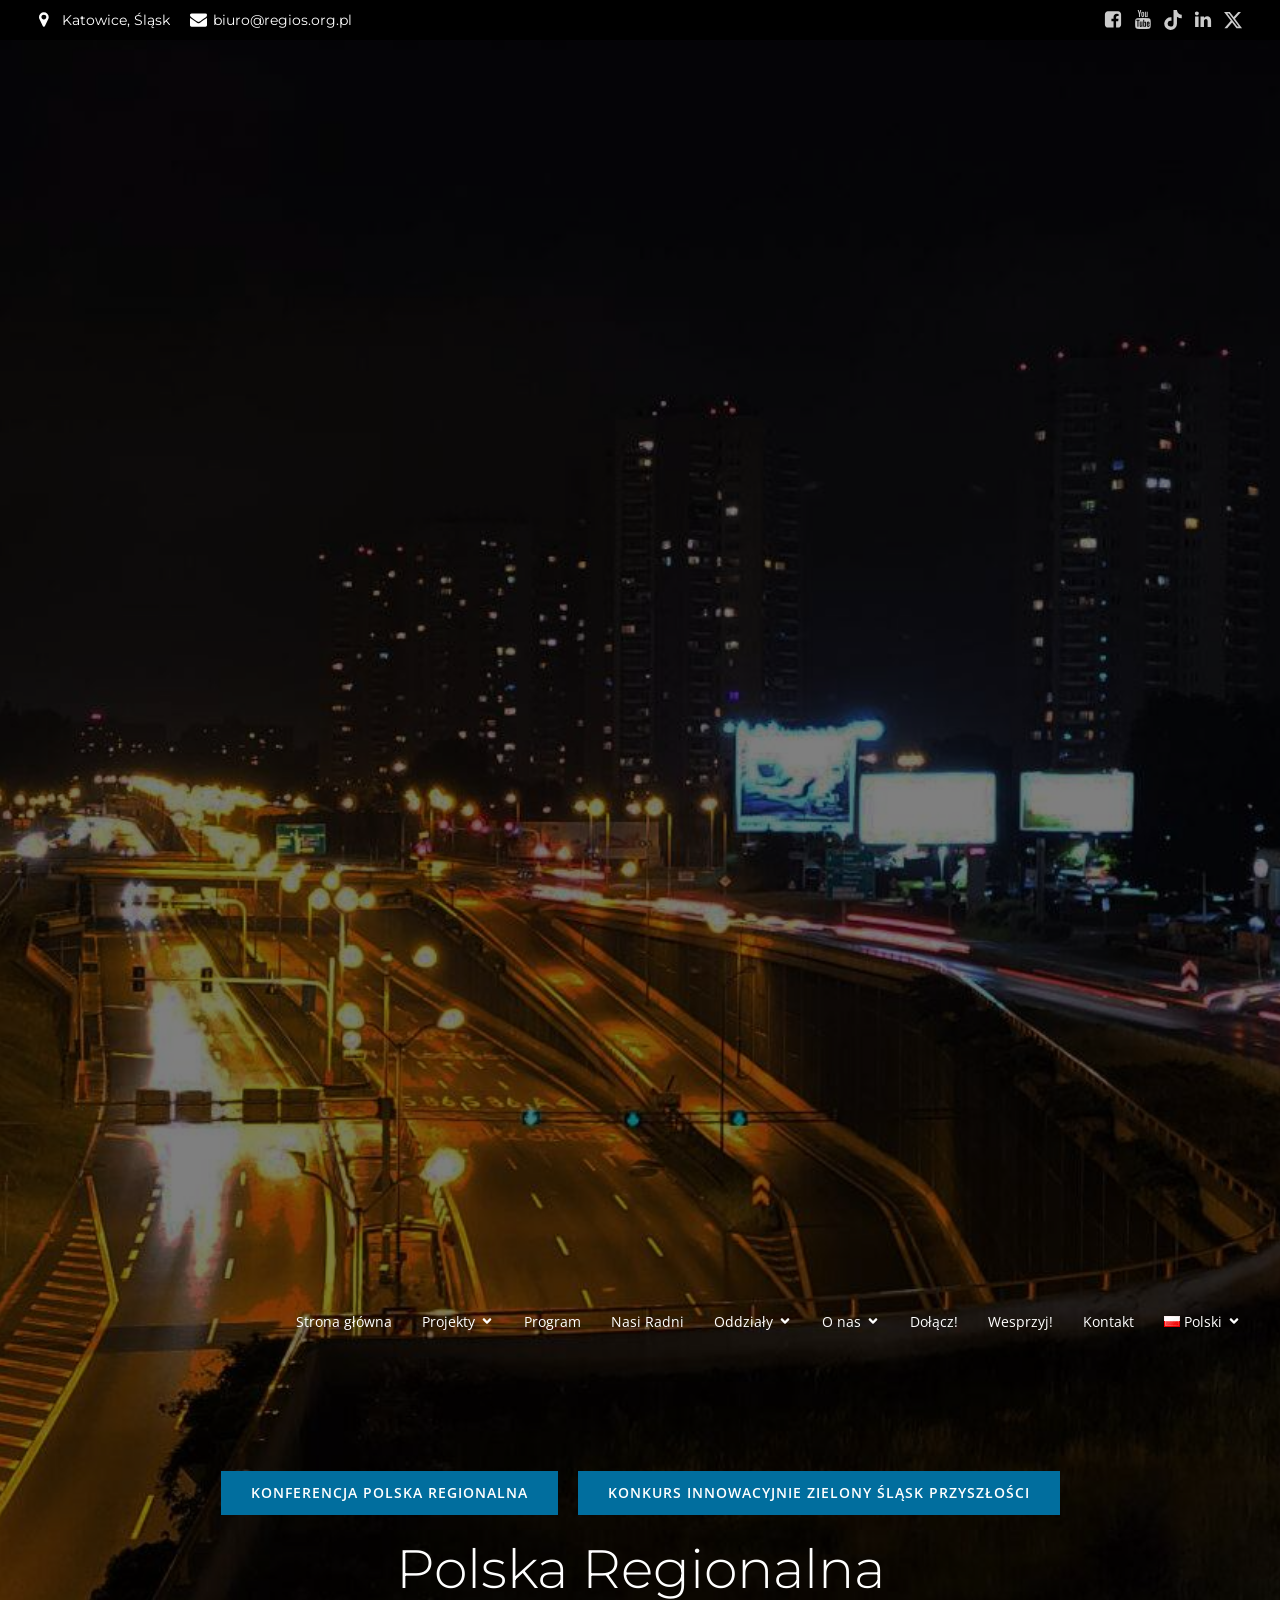
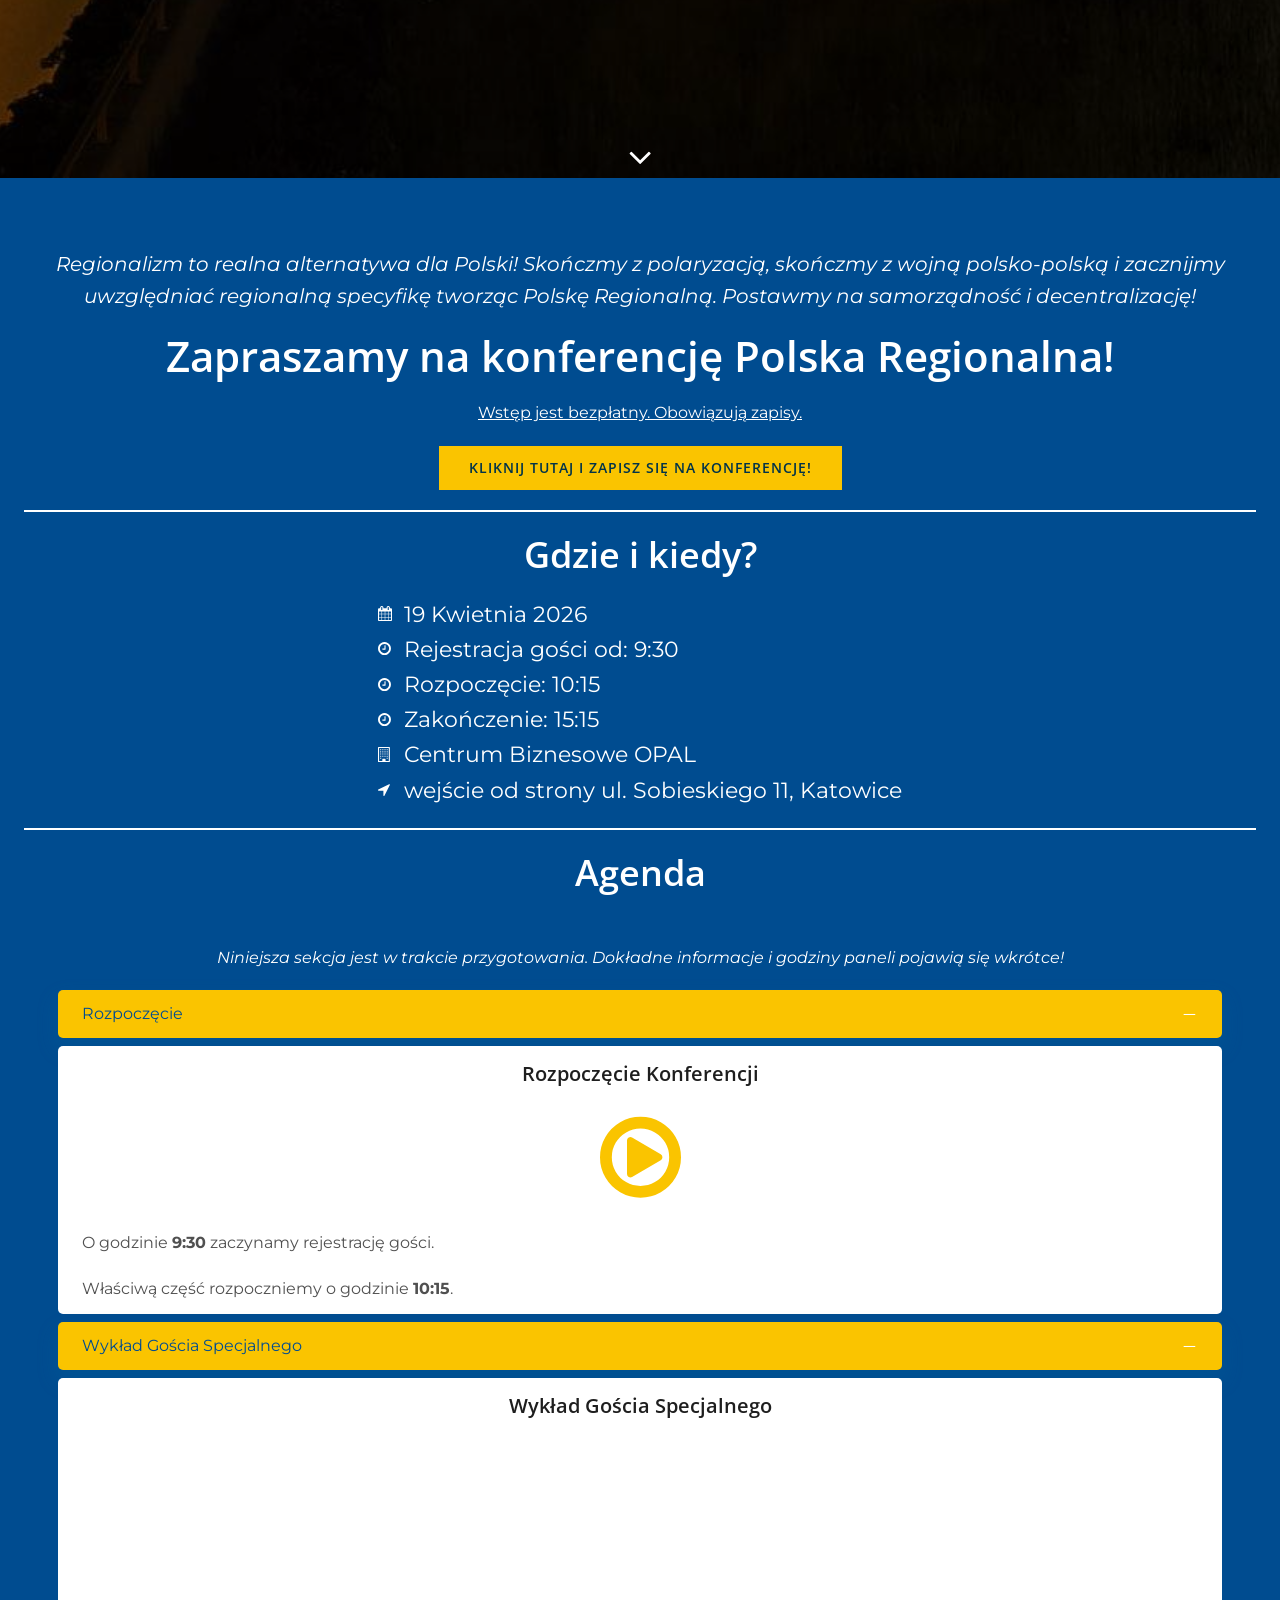
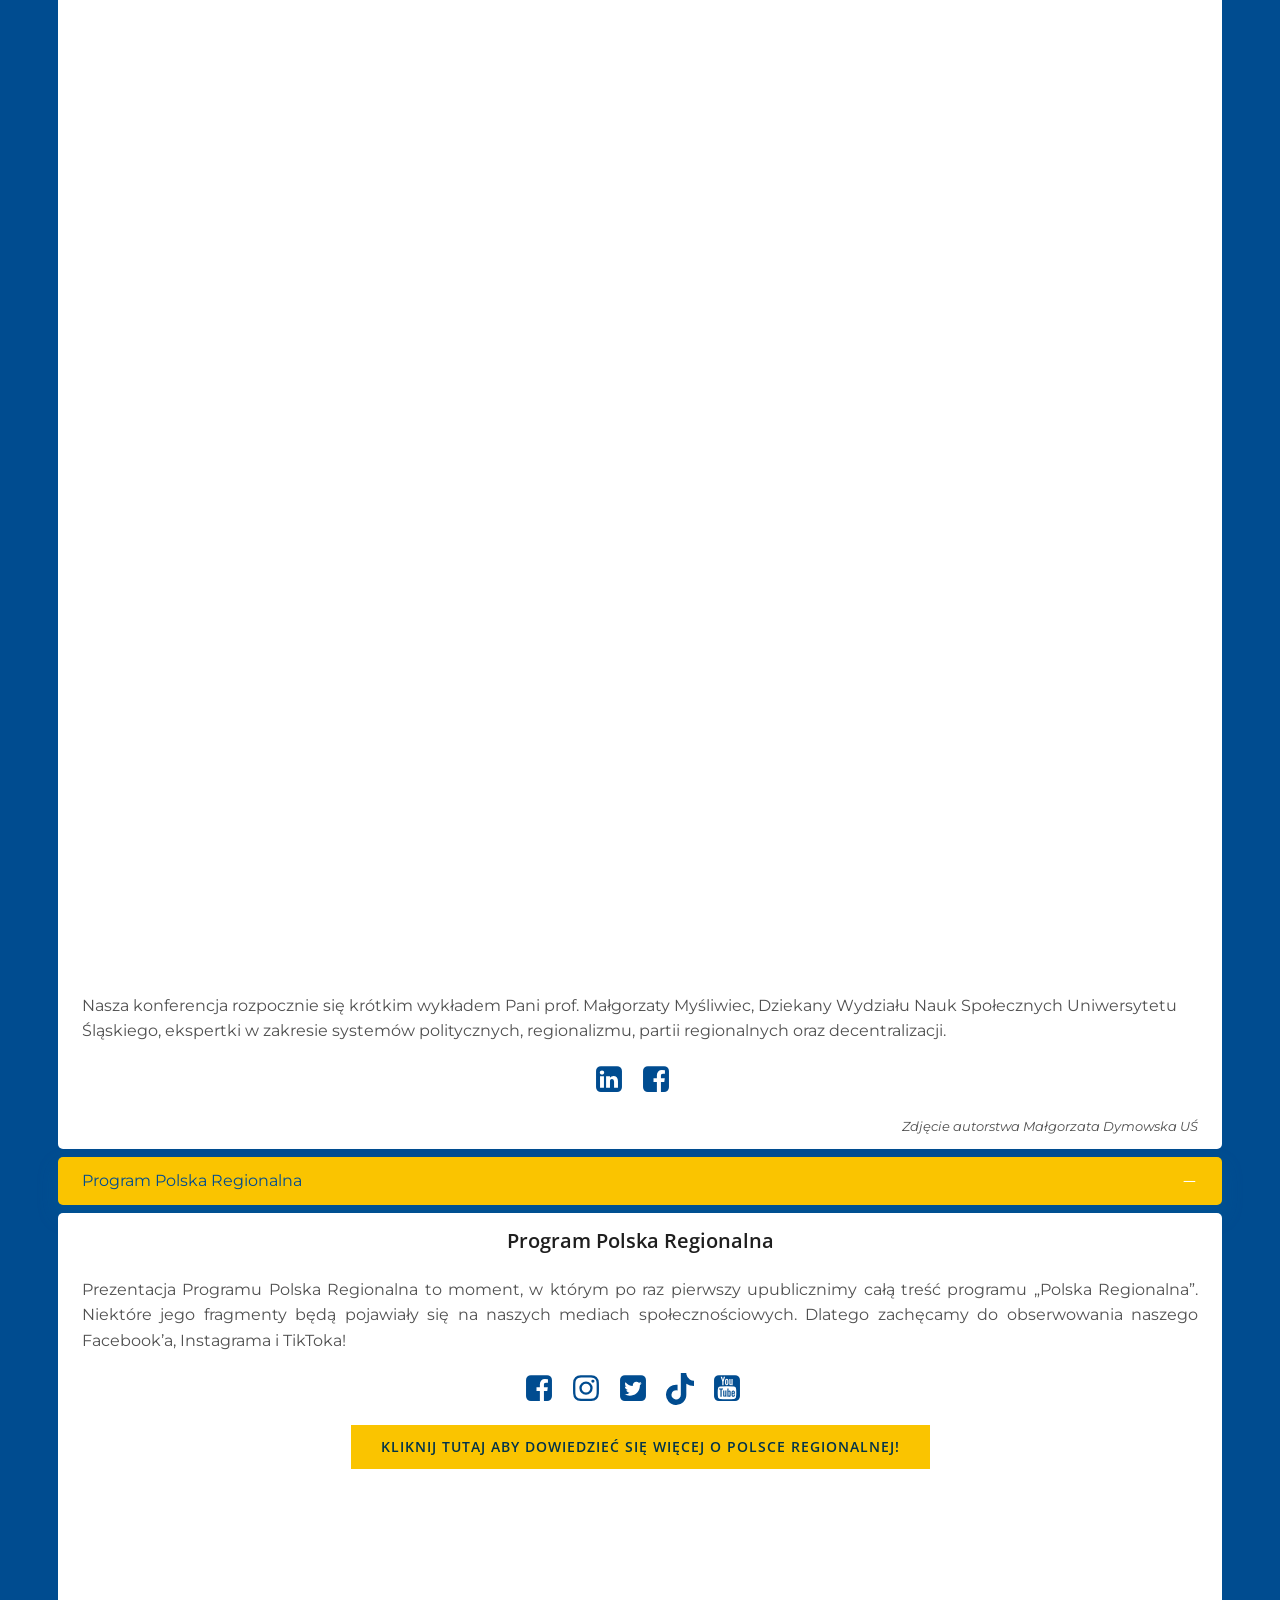
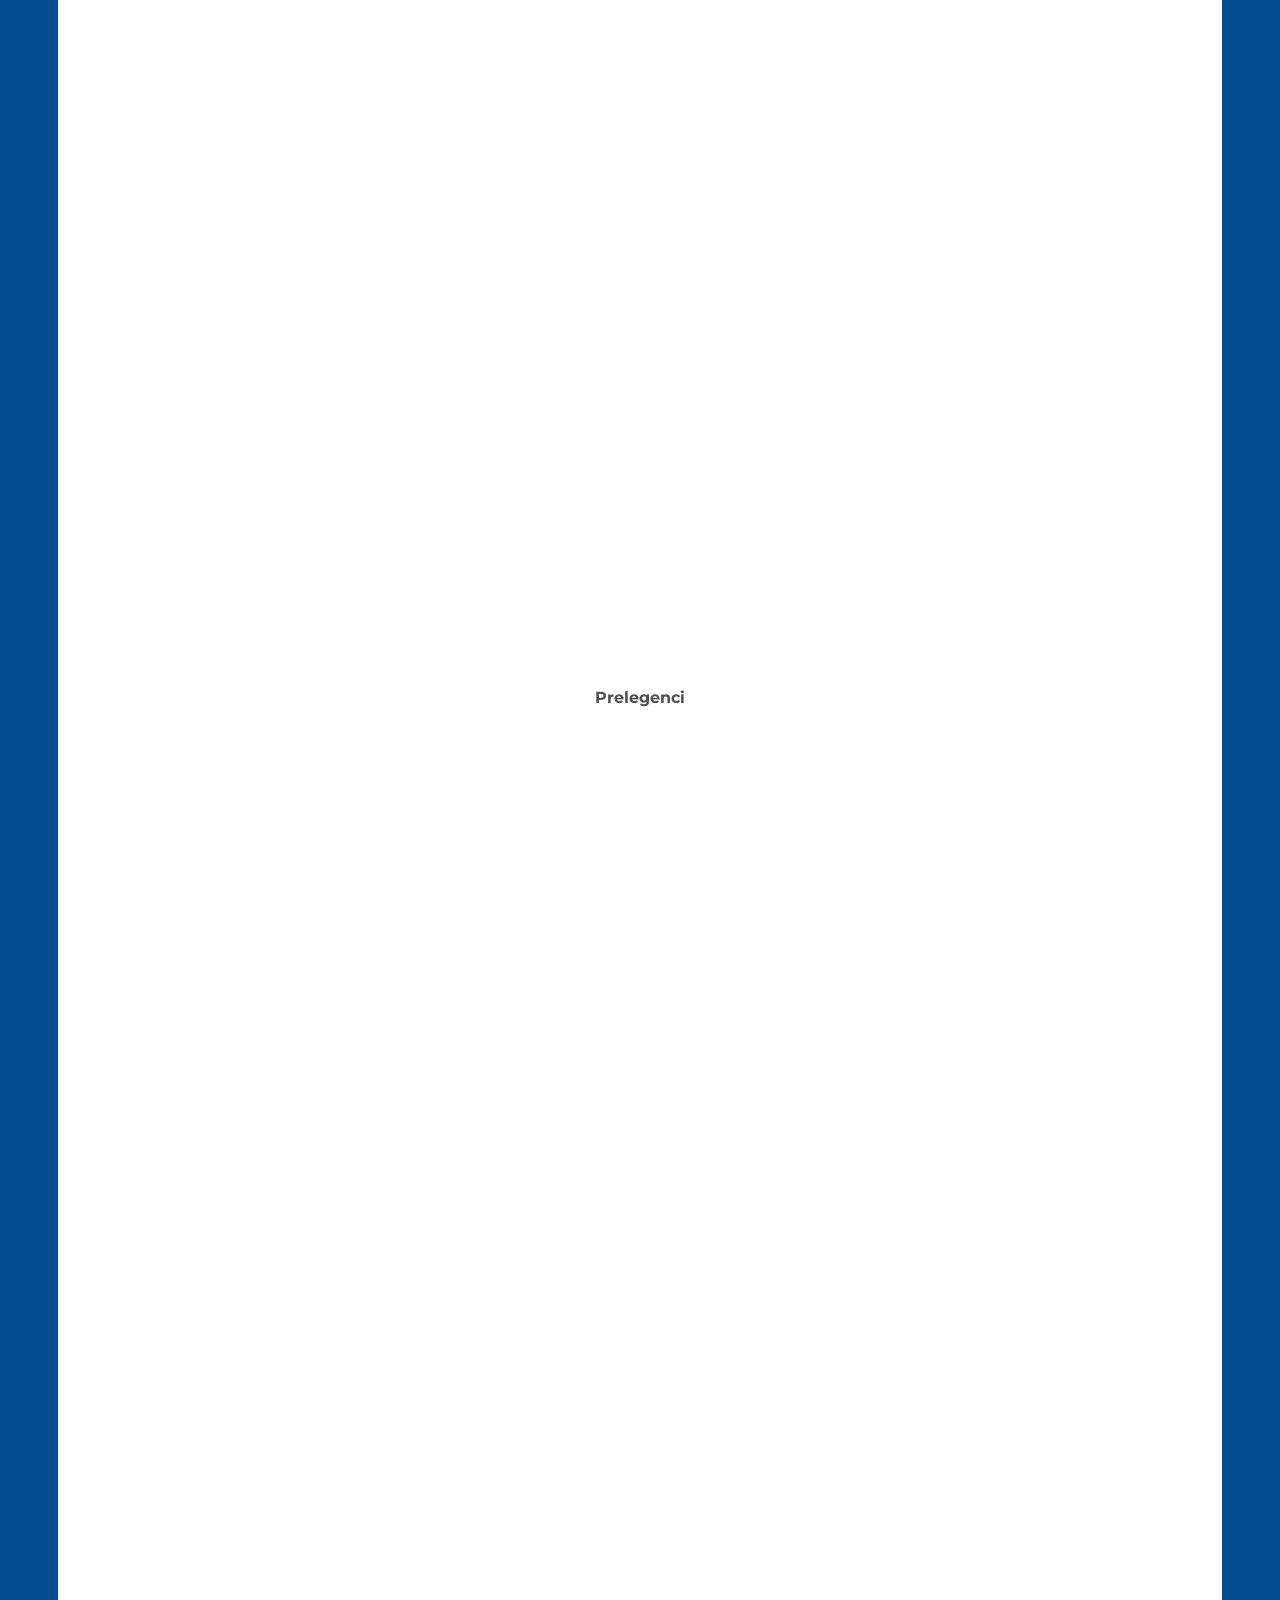
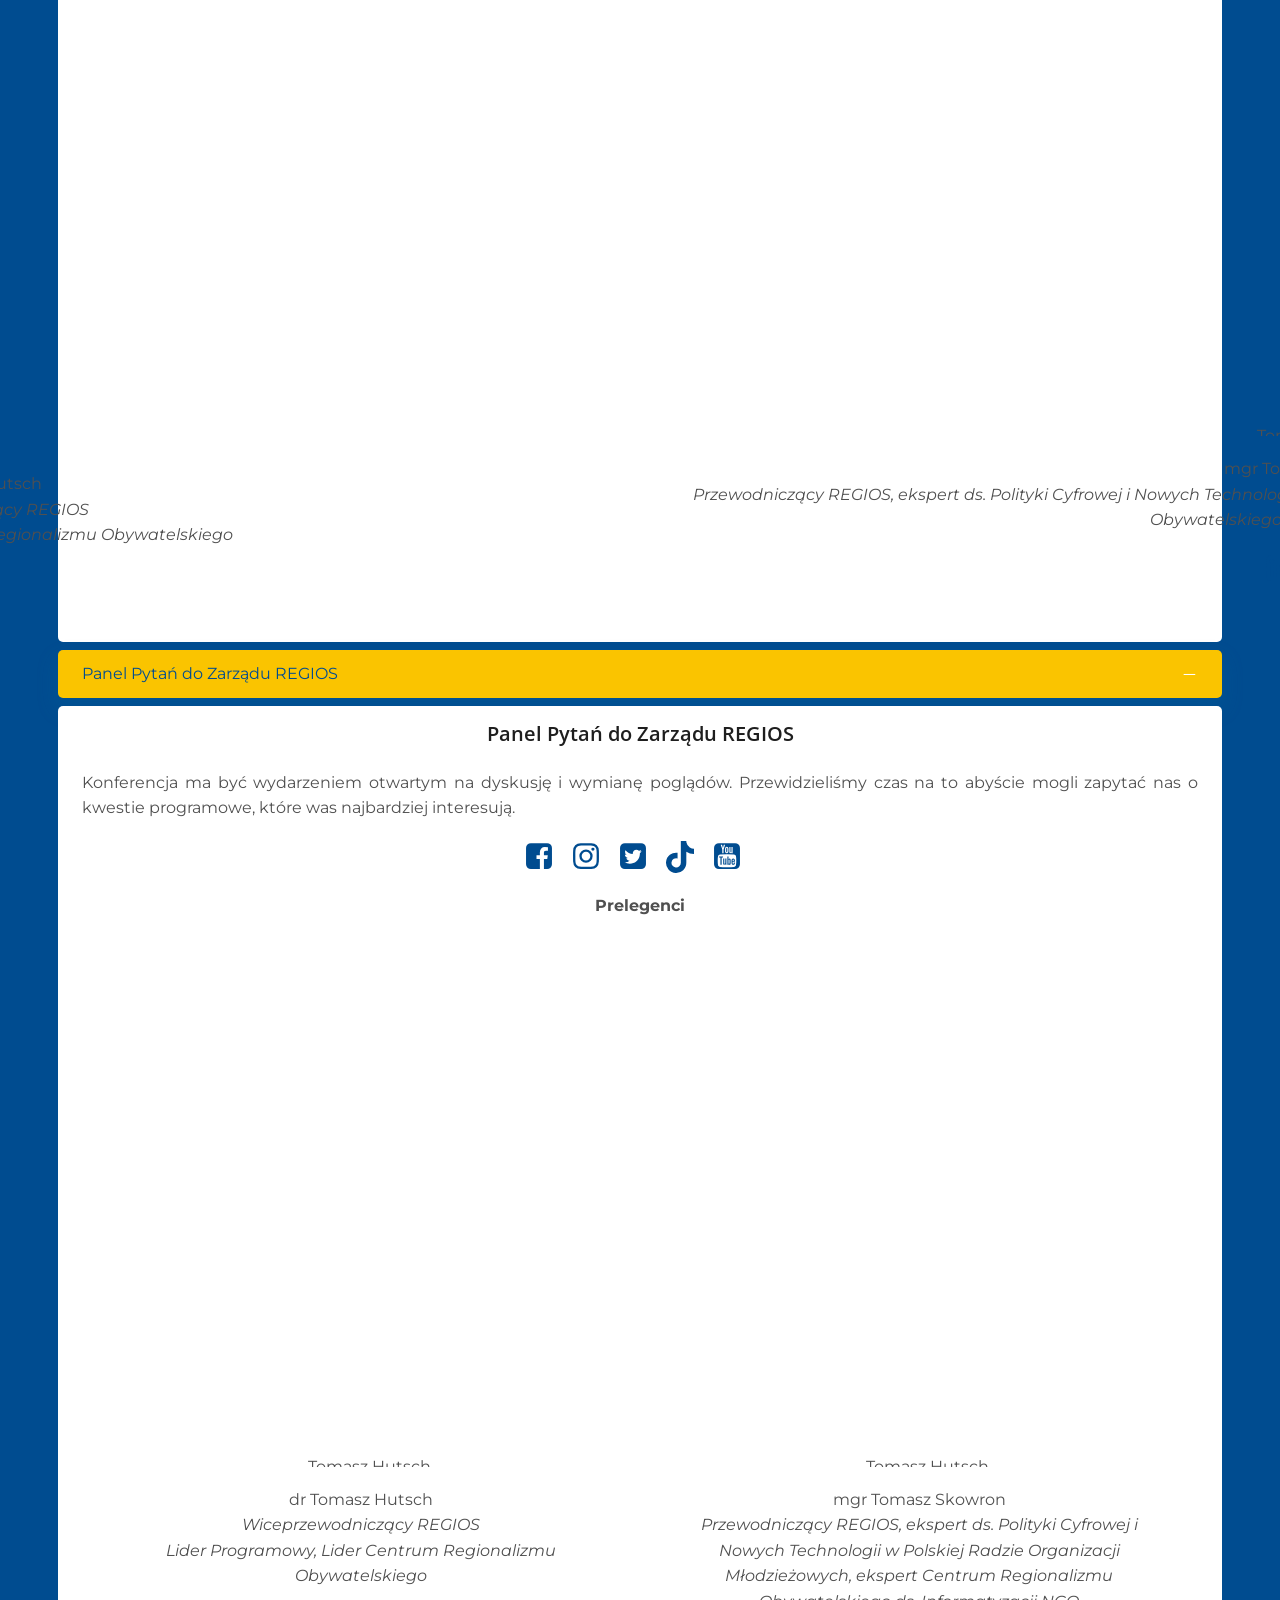
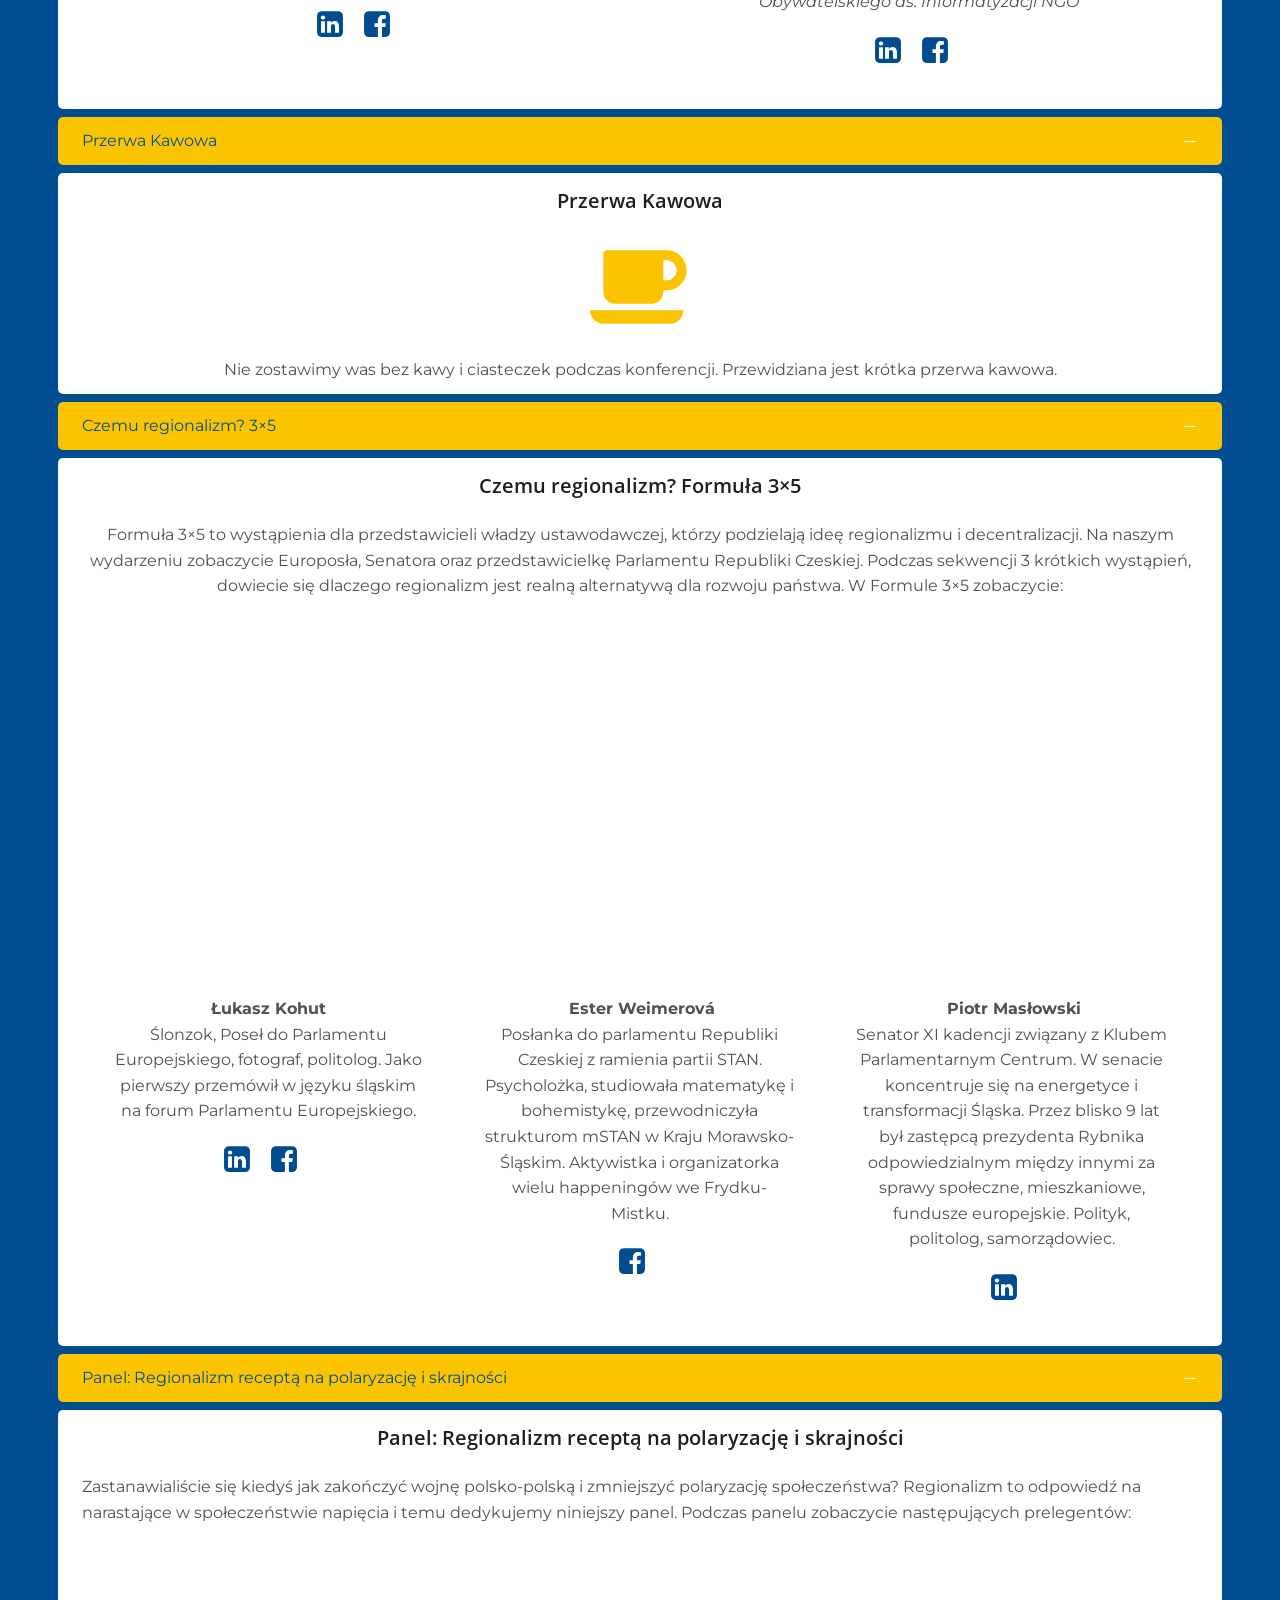
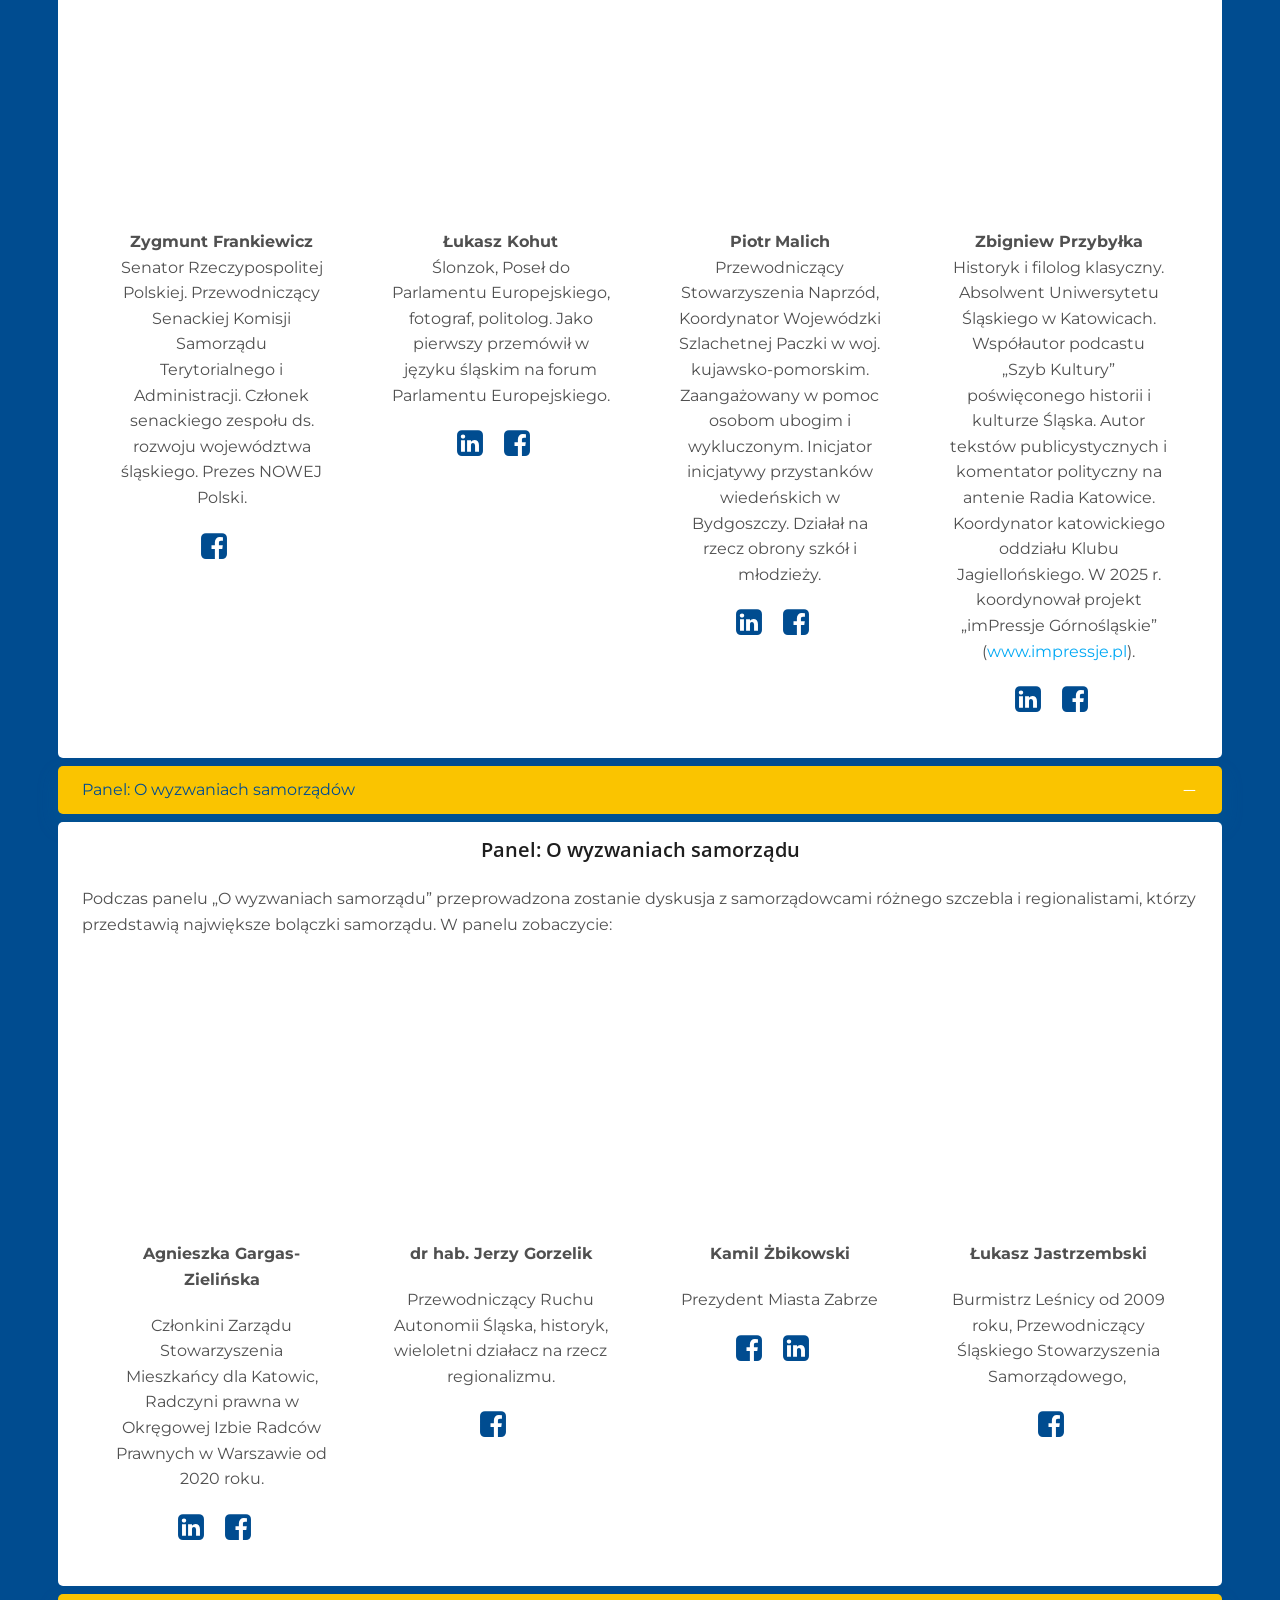
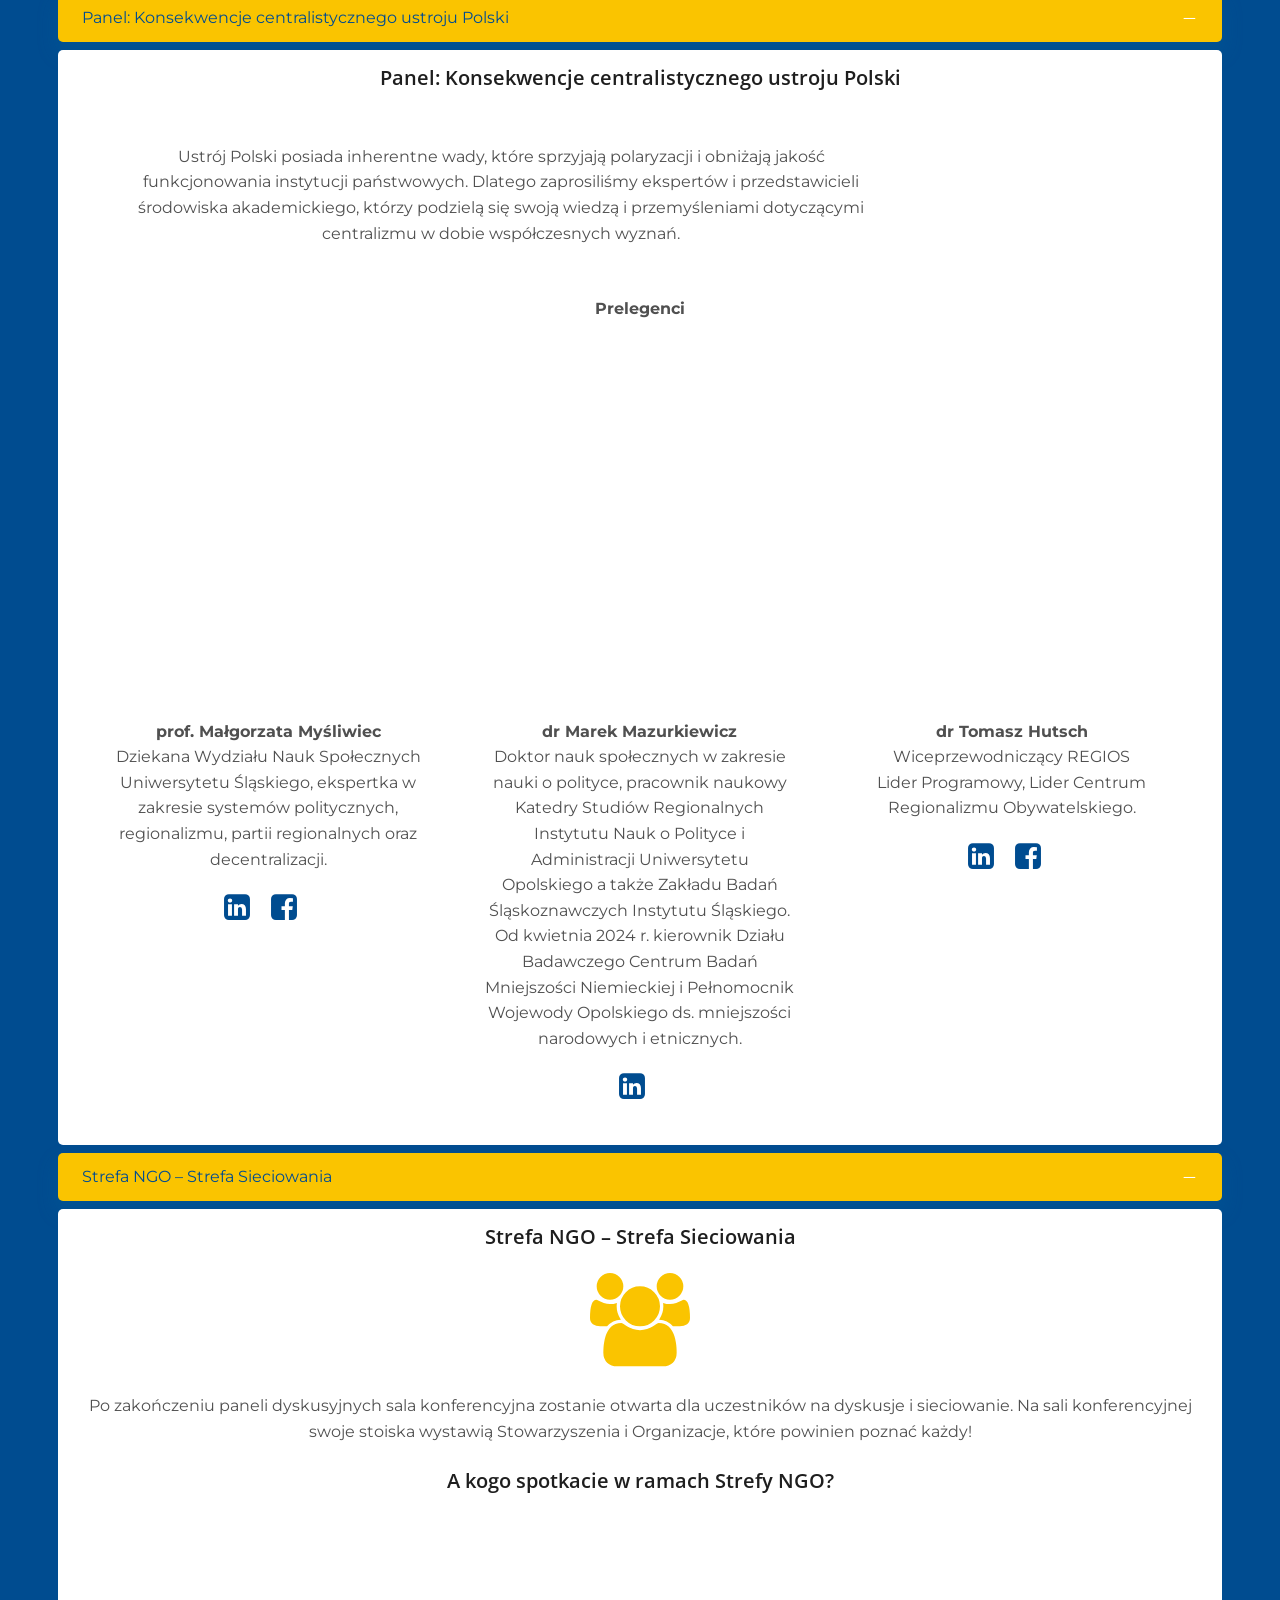
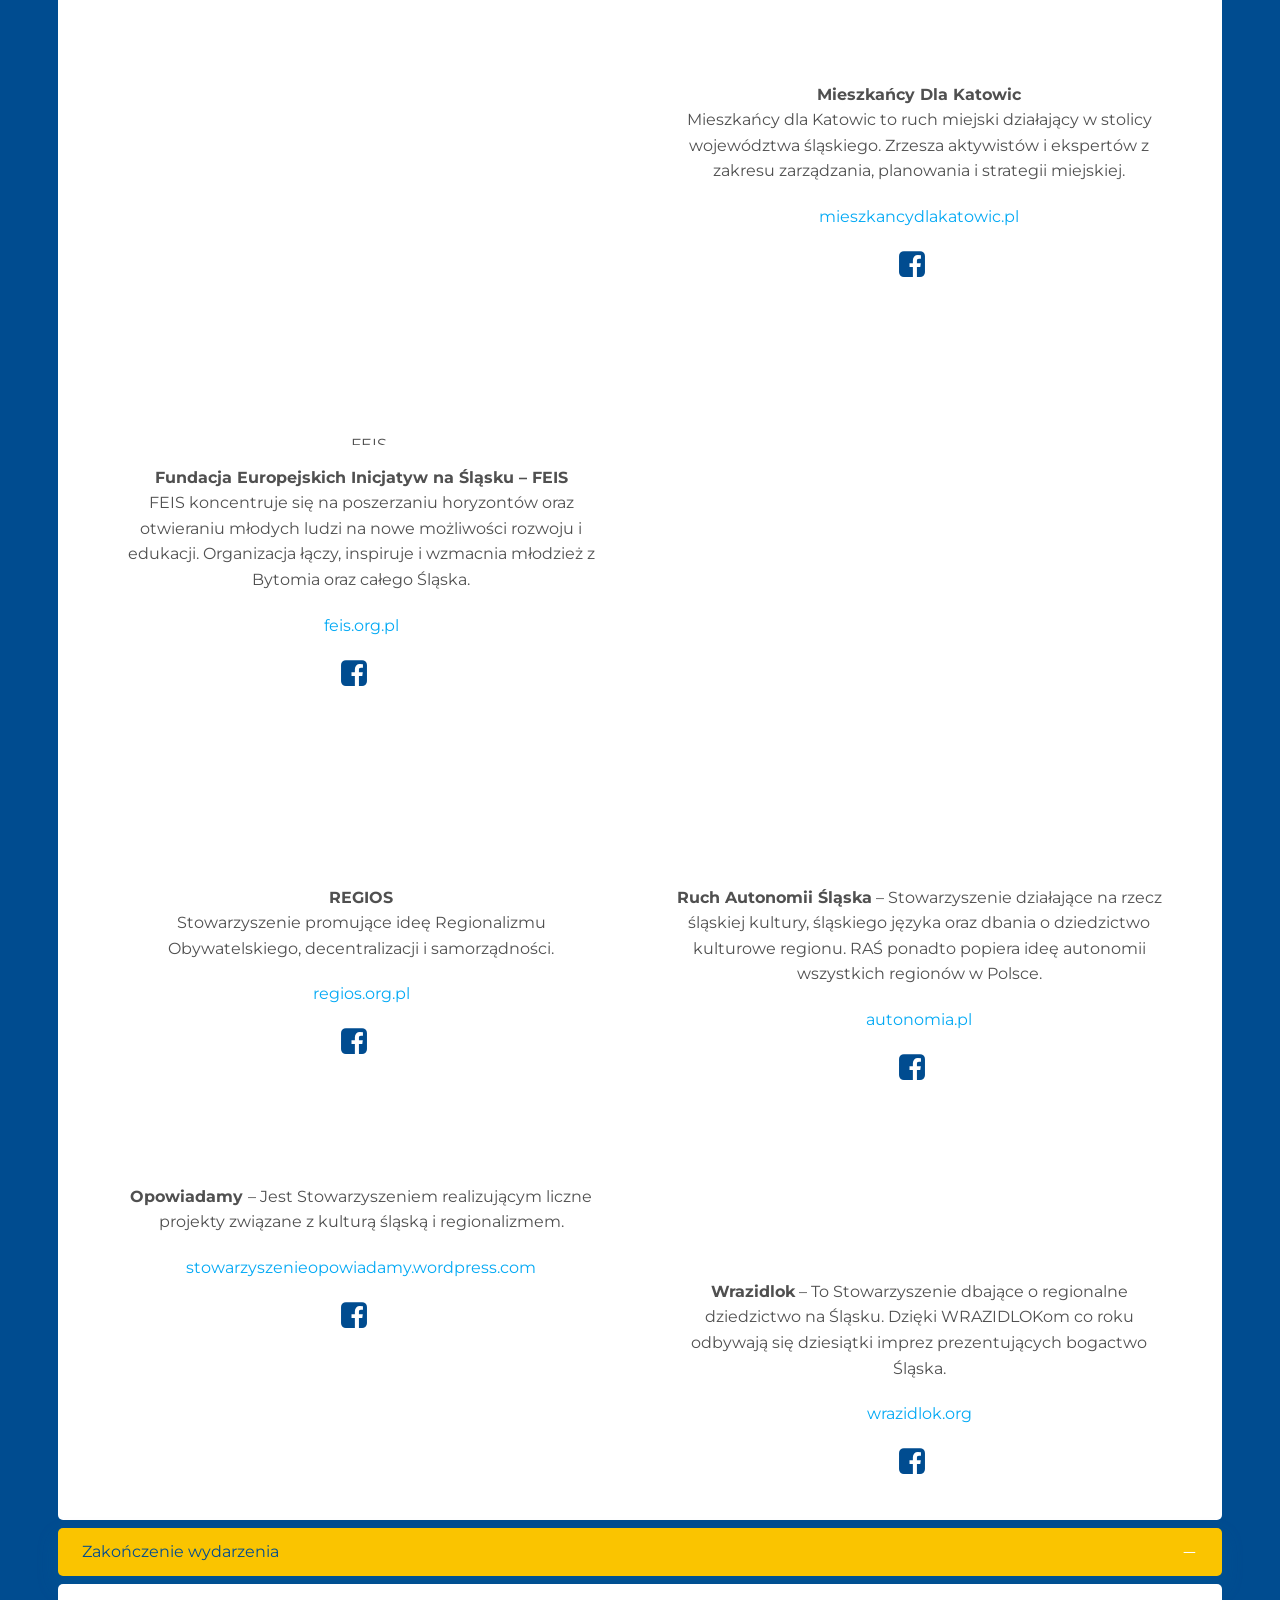
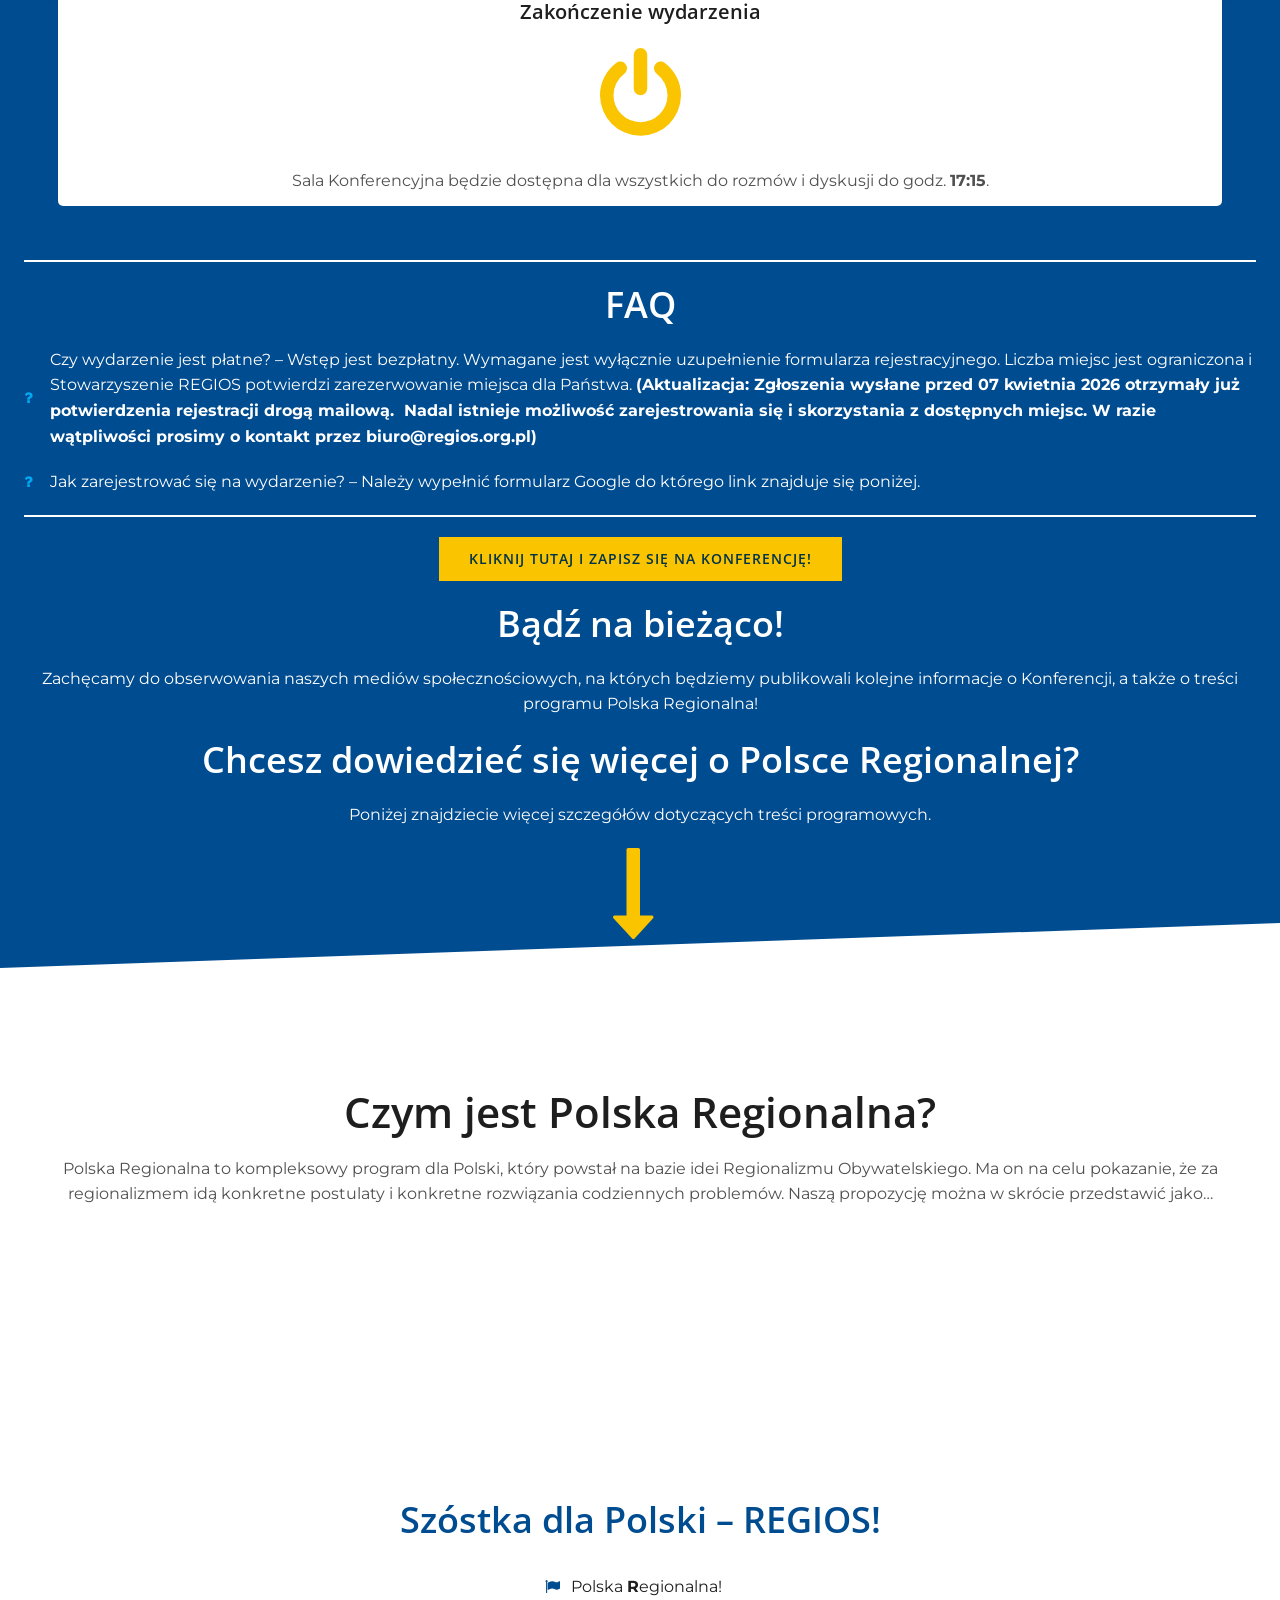
==== commit 6ecbd58d: "deploy: 467aa5df716550f8b80b863c119c7f9a97e59e48" ====
--- a/index.html
+++ b/index.html
@@ -16,9 +16,9 @@
 	<meta property="og:url" content="https://regios.org.pl/polska-regionalna/" />
 	<meta property="og:site_name" content="REGIOS" />
 	<meta property="article:publisher" content="https://facebook.com/regiosorgpl" />
-	<meta property="article:modified_time" content="2026-04-07T21:20:00+00:00" />
+	<meta property="article:modified_time" content="2026-04-07T21:28:51+00:00" />
 	<meta name="twitter:card" content="summary_large_image" />
-	<script type="application/ld+json" class="yoast-schema-graph">{"@context":"https://schema.org","@graph":[{"@type":"WebPage","@id":"https://regios.org.pl/polska-regionalna/","url":"https://regios.org.pl/polska-regionalna/","name":"Polska Regionalna - REGIOS","isPartOf":{"@id":"https://regios.org.pl/#website"},"datePublished":"2026-01-31T13:16:44+00:00","dateModified":"2026-04-07T21:20:00+00:00","description":"Jesteśmy grupą regionalistów, którzy działają na rzecz przyszłościowych rozwiązań i społeczeństwa obywatelskiego i regionalizmu obywatelskiego.","breadcrumb":{"@id":"https://regios.org.pl/polska-regionalna/#breadcrumb"},"inLanguage":"pl-PL","potentialAction":[{"@type":"ReadAction","target":["https://regios.org.pl/polska-regionalna/"]}]},{"@type":"BreadcrumbList","@id":"https://regios.org.pl/polska-regionalna/#breadcrumb","itemListElement":[{"@type":"ListItem","position":1,"name":"Strona główna","item":"https://regios.org.pl/"},{"@type":"ListItem","position":2,"name":"Polska Regionalna"}]},{"@type":"WebSite","@id":"https://regios.org.pl/#website","url":"https://regios.org.pl/","name":"REGIOS","description":"REGIONY PRZYSZŁOŚCI","publisher":{"@id":"https://regios.org.pl/#organization"},"potentialAction":[{"@type":"SearchAction","target":{"@type":"EntryPoint","urlTemplate":"https://regios.org.pl/?s={search_term_string}"},"query-input":{"@type":"PropertyValueSpecification","valueRequired":true,"valueName":"search_term_string"}}],"inLanguage":"pl-PL"},{"@type":"Organization","@id":"https://regios.org.pl/#organization","name":"Stowarzyszenie REGIOS","url":"https://regios.org.pl/","logo":{"@type":"ImageObject","inLanguage":"pl-PL","@id":"https://regios.org.pl/#/schema/logo/image/","url":"https://regios.org.pl/wp-content/uploads/2022/06/Logo-podstawowe.png","contentUrl":"https://regios.org.pl/wp-content/uploads/2022/06/Logo-podstawowe.png","width":2000,"height":2000,"caption":"Stowarzyszenie REGIOS"},"image":{"@id":"https://regios.org.pl/#/schema/logo/image/"},"sameAs":["https://facebook.com/regiosorgpl"]}]}</script>
+	<script type="application/ld+json" class="yoast-schema-graph">{"@context":"https://schema.org","@graph":[{"@type":"WebPage","@id":"https://regios.org.pl/polska-regionalna/","url":"https://regios.org.pl/polska-regionalna/","name":"Polska Regionalna - REGIOS","isPartOf":{"@id":"https://regios.org.pl/#website"},"datePublished":"2026-01-31T13:16:44+00:00","dateModified":"2026-04-07T21:28:51+00:00","description":"Jesteśmy grupą regionalistów, którzy działają na rzecz przyszłościowych rozwiązań i społeczeństwa obywatelskiego i regionalizmu obywatelskiego.","breadcrumb":{"@id":"https://regios.org.pl/polska-regionalna/#breadcrumb"},"inLanguage":"pl-PL","potentialAction":[{"@type":"ReadAction","target":["https://regios.org.pl/polska-regionalna/"]}]},{"@type":"BreadcrumbList","@id":"https://regios.org.pl/polska-regionalna/#breadcrumb","itemListElement":[{"@type":"ListItem","position":1,"name":"Strona główna","item":"https://regios.org.pl/"},{"@type":"ListItem","position":2,"name":"Polska Regionalna"}]},{"@type":"WebSite","@id":"https://regios.org.pl/#website","url":"https://regios.org.pl/","name":"REGIOS","description":"REGIONY PRZYSZŁOŚCI","publisher":{"@id":"https://regios.org.pl/#organization"},"potentialAction":[{"@type":"SearchAction","target":{"@type":"EntryPoint","urlTemplate":"https://regios.org.pl/?s={search_term_string}"},"query-input":{"@type":"PropertyValueSpecification","valueRequired":true,"valueName":"search_term_string"}}],"inLanguage":"pl-PL"},{"@type":"Organization","@id":"https://regios.org.pl/#organization","name":"Stowarzyszenie REGIOS","url":"https://regios.org.pl/","logo":{"@type":"ImageObject","inLanguage":"pl-PL","@id":"https://regios.org.pl/#/schema/logo/image/","url":"https://regios.org.pl/wp-content/uploads/2022/06/Logo-podstawowe.png","contentUrl":"https://regios.org.pl/wp-content/uploads/2022/06/Logo-podstawowe.png","width":2000,"height":2000,"caption":"Stowarzyszenie REGIOS"},"image":{"@id":"https://regios.org.pl/#/schema/logo/image/"},"sameAs":["https://facebook.com/regiosorgpl"]}]}</script>
 	<!-- / Yoast SEO plugin. -->
 
 
@@ -208,7 +208,7 @@
 	<li id="menu-item-482-de" class="lang-item lang-item-40 lang-item-de no-translation menu-item menu-item-type-custom menu-item-object-custom menu-item-482-de"><a href="https://regios.org.pl/de/regios-deutsch/" style=";--kubio-menu-item-depth:1"><img decoding="async" src="[data-uri]" alt="" width="16" height="11" style="width: 16px; height: 11px;" /><span style="margin-left:0.3em;">Deutsch</span></a></li>
 </ul>
 </li>
-</ul></div><div class="wp-block wp-block-kubio-menu-offscreen  position-relative wp-block-kubio-menu-offscreen__container style-r1Ph182_RWJ-container style-local-27-container" data-kubio="kubio/menu-offscreen"><div class="position-relative wp-block-kubio-menu-offscreen__align style-r1Ph182_RWJ-align style-local-27-align"><button class="position-relative wp-block-kubio-menu-offscreen__iconWrapper style-r1Ph182_RWJ-iconWrapper style-local-27-iconWrapper kubio-offscreen-icon-wrapper" data-target="#kubio-offscreen-69d57524c2504" data-target-id="kubio-offscreen-69d57524c2504" data-direction="right" data-width="300px" data-offcanvas-overlay-id="kubio-offscreen-69d57524c2504-overlay" aria-label="Mobile Menu" data-kubio-component="offcanvas" data-kubio-settings="[]"><span class="h-svg-icon wp-block-kubio-menu-offscreen__icon style-r1Ph182_RWJ-icon style-local-27-icon" name="font-awesome/navicon"><svg version="1.1" xmlns="http://www.w3.org/2000/svg" xmlns:xlink="http://www.w3.org/1999/xlink" id="navicon" viewBox="0 0 1536 1896.0833"><path d="M1536 1344v128q0 26-19 45t-45 19H64q-26 0-45-19t-19-45v-128q0-26 19-45t45-19h1408q26 0 45 19t19 45zm0-512v128q0 26-19 45t-45 19H64q-26 0-45-19T0 960V832q0-26 19-45t45-19h1408q26 0 45 19t19 45zm0-512v128q0 26-19 45t-45 19H64q-26 0-45-19T0 448V320q0-26 19-45t45-19h1408q26 0 45 19t19 45z"/></svg></span></button></div><div class="position-relative wp-block-kubio-menu-offscreen__offscreenOverlay style-r1Ph182_RWJ-offscreenOverlay style-local-27-offscreenOverlay kubio-offscreen-overlay offscreen-overlay" id="kubio-offscreen-69d57524c2504-overlay"></div><div class="position-relative wp-block-kubio-menu-offscreen__offscreen style-r1Ph182_RWJ-offscreen style-local-27-offscreen kubio-offscreen offscreen hide" id="kubio-offscreen-69d57524c2504"><div class="position-relative wp-block-kubio-menu-offscreen__inner style-r1Ph182_RWJ-inner style-local-27-inner"><div class="wp-block wp-block-kubio-menu-offscreen-content  position-relative wp-block-kubio-menu-offscreen-content__container style-4fttDua62gk-container style-local-28-container" data-kubio="kubio/menu-offscreen-content"><div class="wp-block wp-block-kubio-row  position-relative wp-block-kubio-row__container style-oEwMj8zqLa0-container style-local-29-container gutters-row-lg-0 gutters-row-v-lg-2 gutters-row-md-0 gutters-row-v-md-2 gutters-row-0 gutters-row-v-2" data-kubio="kubio/row"><div class="background-wrapper"><div class="background-layer background-layer-media-container-lg"></div><div class="background-layer background-layer-media-container-md"></div><div class="background-layer background-layer-media-container"></div></div><div class="position-relative wp-block-kubio-row__inner style-oEwMj8zqLa0-inner style-local-29-inner h-row align-items-lg-stretch align-items-md-stretch align-items-stretch justify-content-lg-center justify-content-md-center justify-content-center gutters-col-lg-0 gutters-col-v-lg-2 gutters-col-md-0 gutters-col-v-md-2 gutters-col-0 gutters-col-v-2"><div class="wp-block wp-block-kubio-column  position-relative wp-block-kubio-column__container style-dySu33XviAE-container style-local-30-container d-flex h-col-lg-auto h-col-md-auto h-col-auto" data-kubio="kubio/column"><div class="position-relative wp-block-kubio-column__inner style-dySu33XviAE-inner style-local-30-inner d-flex h-flex-basis h-px-lg-2 v-inner-lg-2 h-px-md-2 v-inner-md-2 h-px-2 v-inner-2"><div class="background-wrapper"><div class="background-layer background-layer-media-container-lg"></div><div class="background-layer background-layer-media-container-md"></div><div class="background-layer background-layer-media-container"></div></div><div class="position-relative wp-block-kubio-column__align style-dySu33XviAE-align style-local-30-align h-y-container h-column__content h-column__v-align flex-basis-100 align-self-lg-start align-self-md-start align-self-start"><a class="wp-block wp-block-kubio-logo  position-relative wp-block-kubio-logo__container style-afIZ7lcsb-container style-local-31-container kubio-has-gap-fallback kubio-logo-direction-row autodetect-mode" data-kubio="kubio/logo" href="https://regios.org.pl"><span class="position-relative wp-block-kubio-logo__text style-afIZ7lcsb-text style-local-31-text">REGIOS</span></a></div></div></div></div></div><div class="wp-block wp-block-kubio-accordion-menu  position-relative wp-block-kubio-accordion-menu__outer style-RfKm7zJUMjR-outer style-local-32-outer kubio-accordion-menu h-ignore-global-body-typography" data-kubio="kubio/accordion-menu" data-kubio-component="accordion-menu" data-kubio-settings="[]"><div class="wp-block wp-block-kubio-menu-items  position-relative wp-block-kubio-menu-items__outer style-7riXk8OqsUS-outer style-local-33-outer kubio-menu" data-kubio="kubio/menu-items"><ul id="menu-primary-menu" class="menu kubio-has-gap-fallback"><li id="menu-item-116" class="menu-item menu-item-type-post_type menu-item-object-page menu-item-home menu-item-116"><a href="https://regios.org.pl/" style=";--kubio-menu-item-depth:0">Strona główna</a></li>
+</ul></div><div class="wp-block wp-block-kubio-menu-offscreen  position-relative wp-block-kubio-menu-offscreen__container style-r1Ph182_RWJ-container style-local-27-container" data-kubio="kubio/menu-offscreen"><div class="position-relative wp-block-kubio-menu-offscreen__align style-r1Ph182_RWJ-align style-local-27-align"><button class="position-relative wp-block-kubio-menu-offscreen__iconWrapper style-r1Ph182_RWJ-iconWrapper style-local-27-iconWrapper kubio-offscreen-icon-wrapper" data-target="#kubio-offscreen-69d5776f8ce78" data-target-id="kubio-offscreen-69d5776f8ce78" data-direction="right" data-width="300px" data-offcanvas-overlay-id="kubio-offscreen-69d5776f8ce78-overlay" aria-label="Mobile Menu" data-kubio-component="offcanvas" data-kubio-settings="[]"><span class="h-svg-icon wp-block-kubio-menu-offscreen__icon style-r1Ph182_RWJ-icon style-local-27-icon" name="font-awesome/navicon"><svg version="1.1" xmlns="http://www.w3.org/2000/svg" xmlns:xlink="http://www.w3.org/1999/xlink" id="navicon" viewBox="0 0 1536 1896.0833"><path d="M1536 1344v128q0 26-19 45t-45 19H64q-26 0-45-19t-19-45v-128q0-26 19-45t45-19h1408q26 0 45 19t19 45zm0-512v128q0 26-19 45t-45 19H64q-26 0-45-19T0 960V832q0-26 19-45t45-19h1408q26 0 45 19t19 45zm0-512v128q0 26-19 45t-45 19H64q-26 0-45-19T0 448V320q0-26 19-45t45-19h1408q26 0 45 19t19 45z"/></svg></span></button></div><div class="position-relative wp-block-kubio-menu-offscreen__offscreenOverlay style-r1Ph182_RWJ-offscreenOverlay style-local-27-offscreenOverlay kubio-offscreen-overlay offscreen-overlay" id="kubio-offscreen-69d5776f8ce78-overlay"></div><div class="position-relative wp-block-kubio-menu-offscreen__offscreen style-r1Ph182_RWJ-offscreen style-local-27-offscreen kubio-offscreen offscreen hide" id="kubio-offscreen-69d5776f8ce78"><div class="position-relative wp-block-kubio-menu-offscreen__inner style-r1Ph182_RWJ-inner style-local-27-inner"><div class="wp-block wp-block-kubio-menu-offscreen-content  position-relative wp-block-kubio-menu-offscreen-content__container style-4fttDua62gk-container style-local-28-container" data-kubio="kubio/menu-offscreen-content"><div class="wp-block wp-block-kubio-row  position-relative wp-block-kubio-row__container style-oEwMj8zqLa0-container style-local-29-container gutters-row-lg-0 gutters-row-v-lg-2 gutters-row-md-0 gutters-row-v-md-2 gutters-row-0 gutters-row-v-2" data-kubio="kubio/row"><div class="background-wrapper"><div class="background-layer background-layer-media-container-lg"></div><div class="background-layer background-layer-media-container-md"></div><div class="background-layer background-layer-media-container"></div></div><div class="position-relative wp-block-kubio-row__inner style-oEwMj8zqLa0-inner style-local-29-inner h-row align-items-lg-stretch align-items-md-stretch align-items-stretch justify-content-lg-center justify-content-md-center justify-content-center gutters-col-lg-0 gutters-col-v-lg-2 gutters-col-md-0 gutters-col-v-md-2 gutters-col-0 gutters-col-v-2"><div class="wp-block wp-block-kubio-column  position-relative wp-block-kubio-column__container style-dySu33XviAE-container style-local-30-container d-flex h-col-lg-auto h-col-md-auto h-col-auto" data-kubio="kubio/column"><div class="position-relative wp-block-kubio-column__inner style-dySu33XviAE-inner style-local-30-inner d-flex h-flex-basis h-px-lg-2 v-inner-lg-2 h-px-md-2 v-inner-md-2 h-px-2 v-inner-2"><div class="background-wrapper"><div class="background-layer background-layer-media-container-lg"></div><div class="background-layer background-layer-media-container-md"></div><div class="background-layer background-layer-media-container"></div></div><div class="position-relative wp-block-kubio-column__align style-dySu33XviAE-align style-local-30-align h-y-container h-column__content h-column__v-align flex-basis-100 align-self-lg-start align-self-md-start align-self-start"><a class="wp-block wp-block-kubio-logo  position-relative wp-block-kubio-logo__container style-afIZ7lcsb-container style-local-31-container kubio-has-gap-fallback kubio-logo-direction-row autodetect-mode" data-kubio="kubio/logo" href="https://regios.org.pl"><span class="position-relative wp-block-kubio-logo__text style-afIZ7lcsb-text style-local-31-text">REGIOS</span></a></div></div></div></div></div><div class="wp-block wp-block-kubio-accordion-menu  position-relative wp-block-kubio-accordion-menu__outer style-RfKm7zJUMjR-outer style-local-32-outer kubio-accordion-menu h-ignore-global-body-typography" data-kubio="kubio/accordion-menu" data-kubio-component="accordion-menu" data-kubio-settings="[]"><div class="wp-block wp-block-kubio-menu-items  position-relative wp-block-kubio-menu-items__outer style-7riXk8OqsUS-outer style-local-33-outer kubio-menu" data-kubio="kubio/menu-items"><ul id="menu-primary-menu" class="menu kubio-has-gap-fallback"><li id="menu-item-116" class="menu-item menu-item-type-post_type menu-item-object-page menu-item-home menu-item-116"><a href="https://regios.org.pl/" style=";--kubio-menu-item-depth:0">Strona główna</a></li>
 <li id="menu-item-1441" class="menu-item menu-item-type-custom menu-item-object-custom menu-item-home menu-item-has-children menu-item-1441"><a href="https://regios.org.pl" style=";--kubio-menu-item-depth:0"><span>Projekty</span><svg class="kubio-menu-item-icon" role="img" viewBox="0 0 320 512">	<path d="M143 352.3L7 216.3c-9.4-9.4-9.4-24.6 0-33.9l22.6-22.6c9.4-9.4 24.6-9.4 33.9 0l96.4 96.4 96.4-96.4c9.4-9.4 24.6-9.4 33.9 0l22.6 22.6c9.4 9.4 9.4 24.6 0 33.9l-136 136c-9.2 9.4-24.4 9.4-33.8 0z"></path></svg></a>
 <ul class="sub-menu">
 	<li id="menu-item-1894" class="menu-item menu-item-type-post_type menu-item-object-page menu-item-1894"><a href="https://regios.org.pl/projekt-s71/" style=";--kubio-menu-item-depth:1">Projekt S71</a></li>
@@ -308,31 +308,31 @@
 <hr class="wp-block-separator has-text-color has-kubio-color-5-color has-alpha-channel-opacity has-kubio-color-5-background-color has-background is-style-wide"/>
 <h3 class="wp-block wp-block-kubio-heading  position-relative wp-block-kubio-heading__text style-xMBFLxiUqS-text style-local-67-text" data-kubio="kubio/heading">Agenda</h3><div class="wp-block wp-block-kubio-row  position-relative wp-block-kubio-row__container style-Ge7CJ8ic4-container style-local-68-container gutters-row-lg-2 gutters-row-v-lg-2 gutters-row-md-2 gutters-row-v-md-2 gutters-row-0 gutters-row-v-2" data-kubio="kubio/row"><div class="background-wrapper"><div class="background-layer background-layer-media-container-lg"></div><div class="background-layer background-layer-media-container-md"></div><div class="background-layer background-layer-media-container"></div></div><div class="position-relative wp-block-kubio-row__inner style-Ge7CJ8ic4-inner style-local-68-inner h-row align-items-lg-stretch align-items-md-stretch align-items-stretch justify-content-lg-center justify-content-md-center justify-content-center gutters-col-lg-2 gutters-col-v-lg-2 gutters-col-md-2 gutters-col-v-md-2 gutters-col-0 gutters-col-v-2"><div class="wp-block wp-block-kubio-column  position-relative wp-block-kubio-column__container style-dSvaZf6YcT-container style-local-69-container d-flex h-col-lg-auto h-col-md-auto h-col-auto" data-kubio="kubio/column"><div class="position-relative wp-block-kubio-column__inner style-dSvaZf6YcT-inner style-local-69-inner d-flex h-flex-basis h-px-lg-2 v-inner-lg-2 h-px-md-2 v-inner-md-2 h-px-2 v-inner-2"><div class="background-wrapper"><div class="background-layer background-layer-media-container-lg"></div><div class="background-layer background-layer-media-container-md"></div><div class="background-layer background-layer-media-container"></div></div><div class="position-relative wp-block-kubio-column__align style-dSvaZf6YcT-align style-local-69-align h-y-container h-column__content h-column__v-align flex-basis-100 align-self-lg-start align-self-md-start align-self-start">
 <p class="has-kubio-color-5-color has-text-color has-link-color"><em>Niniejsza</em> <em>sekcja jest w trakcie przygotowania. Dokładne informacje i godziny paneli pojawią się wkrótce!</em></p>
-<div class="wp-block wp-block-kubio-accordion  position-relative wp-block-kubio-accordion__outer style-2CrAflT60t-outer style-local-70-outer h-accordion" data-kubio="kubio/accordion" data-kubio-component="accordion" data-kubio-settings="{&quot;toggle&quot;:false}"><div class="wp-block wp-block-kubio-accordionitem  position-relative wp-block-kubio-accordionitem__outer style-oXB5e17g7X-outer style-local-71-outer h-accordion-item" data-kubio="kubio/accordionitem"><a class="position-relative wp-block-kubio-accordionitem__title style-oXB5e17g7X-title style-local-71-title h-accordion-item-title d-flex align-items-center h-global-transition" href="#accordion-69d57524d0f6b" data-open-by-default="true"><span class="h-svg-icon wp-block-kubio-accordionitem__iconNormal style-oXB5e17g7X-iconNormal style-local-71-iconNormal h-accordion-item-title-normal-icon h-accordion-item-title-icon h-accordion-item-title-icon--right" name="icons8-line-awesome/plus"><svg version="1.1" xmlns="http://www.w3.org/2000/svg" xmlns:xlink="http://www.w3.org/1999/xlink" id="plus" viewBox="0 0 512 545.5"><path d="M240 112h32v160h160v32H272v160h-32V304H80v-32h160V112z"/></svg></span><span class="h-svg-icon wp-block-kubio-accordionitem__iconActive style-oXB5e17g7X-iconActive style-local-71-iconActive h-accordion-item-title-active-icon h-accordion-item-title-icon h-accordion-item-title-icon--right" name="icons8-line-awesome/minus"><svg version="1.1" xmlns="http://www.w3.org/2000/svg" xmlns:xlink="http://www.w3.org/1999/xlink" id="minus" viewBox="0 0 512 545.5"><path d="M80 272h352v32H80v-32z"/></svg></span><div class="position-relative wp-block-kubio-accordionitem__titleText style-oXB5e17g7X-titleText style-local-71-titleText h-accordion-item-title__text">Rozpoczęcie</div></a><div class="position-relative wp-block-kubio-accordionitem__content style-oXB5e17g7X-content style-local-71-content h-accordion-item-content__container h-y-container" id="accordion-69d57524d0f6b"><h4 class="wp-block wp-block-kubio-heading  position-relative wp-block-kubio-heading__text style-DQCc3qapY-text style-local-72-text" data-kubio="kubio/heading">Rozpoczęcie Konferencji</h4><div class="wp-block wp-block-kubio-icon  position-relative wp-block-kubio-icon__outer style-5QaXOQSnPR6-outer style-local-73-outer" data-kubio="kubio/icon"><span class="h-svg-icon wp-block-kubio-icon__inner style-5QaXOQSnPR6-inner style-local-73-inner h-global-transition" name="font-awesome/play-circle-o"><svg version="1.1" xmlns="http://www.w3.org/2000/svg" xmlns:xlink="http://www.w3.org/1999/xlink" id="play-circle-o" viewBox="0 0 1536 1896.0833"><path d="M1184 896q0 37-32 55l-544 320q-15 9-32 9-16 0-32-8-32-19-32-56V576q0-37 32-56 33-18 64 1l544 320q32 18 32 55zm128 0q0-148-73-273t-198-198-273-73-273 73-198 198-73 273 73 273 198 198 273 73 273-73 198-198 73-273zm224 0q0 209-103 385.5T1153.5 1561 768 1664t-385.5-103T103 1281.5 0 896t103-385.5T382.5 231 768 128t385.5 103T1433 510.5 1536 896z"/></svg></span></div><p class="wp-block wp-block-kubio-text  position-relative wp-block-kubio-text__text style-FO6Cb5gzfad-text style-local-74-text" data-kubio="kubio/text">O godzinie <strong>9:30</strong> zaczynamy rejestrację gości.</p><p class="wp-block wp-block-kubio-text  position-relative wp-block-kubio-text__text style-FO6Cb5gzfad-text style-local-75-text" data-kubio="kubio/text">Właściwą część rozpoczniemy o godzinie <strong>10:15</strong>.</p></div></div><div class="wp-block wp-block-kubio-accordionitem  position-relative wp-block-kubio-accordionitem__outer style-_k7tdpVf3A-outer style-local-76-outer h-accordion-item" data-kubio="kubio/accordionitem"><a class="position-relative wp-block-kubio-accordionitem__title style-_k7tdpVf3A-title style-local-76-title h-accordion-item-title d-flex align-items-center h-global-transition" href="#accordion-69d57524d185d" data-open-by-default="true"><span class="h-svg-icon wp-block-kubio-accordionitem__iconNormal style-_k7tdpVf3A-iconNormal style-local-76-iconNormal h-accordion-item-title-normal-icon h-accordion-item-title-icon h-accordion-item-title-icon--right" name="icons8-line-awesome/plus"><svg version="1.1" xmlns="http://www.w3.org/2000/svg" xmlns:xlink="http://www.w3.org/1999/xlink" id="plus" viewBox="0 0 512 545.5"><path d="M240 112h32v160h160v32H272v160h-32V304H80v-32h160V112z"/></svg></span><span class="h-svg-icon wp-block-kubio-accordionitem__iconActive style-_k7tdpVf3A-iconActive style-local-76-iconActive h-accordion-item-title-active-icon h-accordion-item-title-icon h-accordion-item-title-icon--right" name="icons8-line-awesome/minus"><svg version="1.1" xmlns="http://www.w3.org/2000/svg" xmlns:xlink="http://www.w3.org/1999/xlink" id="minus" viewBox="0 0 512 545.5"><path d="M80 272h352v32H80v-32z"/></svg></span><div class="position-relative wp-block-kubio-accordionitem__titleText style-_k7tdpVf3A-titleText style-local-76-titleText h-accordion-item-title__text">Wykład Gościa Specjalnego</div></a><div class="position-relative wp-block-kubio-accordionitem__content style-_k7tdpVf3A-content style-local-76-content h-accordion-item-content__container h-y-container" id="accordion-69d57524d185d"><h4 class="wp-block wp-block-kubio-heading  position-relative wp-block-kubio-heading__text style-_gyDrEnIGkF-text style-local-77-text" data-kubio="kubio/heading">Wykład Gościa Specjalnego</h4><figure class="wp-block wp-block-kubio-image  position-relative wp-block-kubio-image__outer style-PLnik0uXgk-outer style-local-78-outer size-thumbnail align-items-center" data-kubio="kubio/image"><div class="position-relative wp-block-kubio-image__captionContainer style-PLnik0uXgk-captionContainer style-local-78-captionContainer"><div class="position-relative wp-block-kubio-image__frameContainer style-PLnik0uXgk-frameContainer style-local-78-frameContainer"><img decoding="async" width="150" height="150" class="position-relative wp-block-kubio-image__image style-PLnik0uXgk-image style-local-78-image d-flex wp-image-2587 lazyload" alt="" data-src="https://regios.org.pl/wp-content/uploads/2026/02/Gosia-T4E-2-edited-150x150.jpg" data-srcset="https://regios.org.pl/wp-content/uploads/2026/02/Gosia-T4E-2-edited-150x150.jpg 150w, https://regios.org.pl/wp-content/uploads/2026/02/Gosia-T4E-2-edited-300x300.jpg 300w, https://regios.org.pl/wp-content/uploads/2026/02/Gosia-T4E-2-edited-1024x1024.jpg 1024w, https://regios.org.pl/wp-content/uploads/2026/02/Gosia-T4E-2-edited-768x769.jpg 768w, https://regios.org.pl/wp-content/uploads/2026/02/Gosia-T4E-2-edited-1079x1080.jpg 1079w, https://regios.org.pl/wp-content/uploads/2026/02/Gosia-T4E-2-edited.jpg 1154w" data-sizes="(max-width: 150px) 100vw, 150px" src="[data-uri]" style="--smush-placeholder-width: 150px; --smush-placeholder-aspect-ratio: 150/150;" /></div></div></figure><p class="wp-block wp-block-kubio-text  position-relative wp-block-kubio-text__text style-xSU_1eKW0g-text style-local-79-text" data-kubio="kubio/text">Nasza konferencja rozpocznie się krótkim wykładem Pani prof. Małgorzaty Myśliwiec, Dziekany Wydziału Nauk Społecznych Uniwersytetu Śląskiego, ekspertki w zakresie systemów politycznych, regionalizmu, partii regionalnych oraz decentralizacji.</p><div class="wp-block wp-block-kubio-social-icons  position-relative wp-block-kubio-social-icons__outer style-duN6_WnbyX0Z-outer style-local-80-outer social-icons--container" data-kubio="kubio/social-icons"><a class="wp-block wp-block-kubio-social-icon  position-relative wp-block-kubio-social-icon__link style-k3e3dXZieJlu-link style-local-81-link social-icon-link" data-kubio="kubio/social-icon" href="https://www.linkedin.com/in/ma%C5%82gorzata-my%C5%9Bliwiec-8515771b9/?locale=en" aria-label="Social link: https://www.linkedin.com/in/ma%C5%82gorzata-my%C5%9Bliwiec-8515771b9/?locale=en"><span class="h-svg-icon wp-block-kubio-social-icon__icon style-k3e3dXZieJlu-icon style-local-81-icon" name="font-awesome/linkedin-square"><svg version="1.1" xmlns="http://www.w3.org/2000/svg" xmlns:xlink="http://www.w3.org/1999/xlink" id="linkedin-square" viewBox="0 0 1536 1896.0833"><path d="M237 1414h231V720H237v694zm246-908q-1-52-36-86t-93-34-94.5 34-36.5 86q0 51 35.5 85.5T351 626h1q59 0 95-34.5t36-85.5zm585 908h231v-398q0-154-73-233t-193-79q-136 0-209 117h2V720H595q3 66 0 694h231v-388q0-38 7-56 15-35 45-59.5t74-24.5q116 0 116 157v371zm468-998v960q0 119-84.5 203.5T1248 1664H288q-119 0-203.5-84.5T0 1376V416q0-119 84.5-203.5T288 128h960q119 0 203.5 84.5T1536 416z"/></svg></span></a><a class="wp-block wp-block-kubio-social-icon  position-relative wp-block-kubio-social-icon__link style-AHXQ5FQC2G-link style-local-82-link social-icon-link" data-kubio="kubio/social-icon" href="https://www.facebook.com/mysliwiec.gosia" aria-label="Social link: https://www.facebook.com/mysliwiec.gosia"><span class="h-svg-icon wp-block-kubio-social-icon__icon style-AHXQ5FQC2G-icon style-local-82-icon" name="font-awesome/facebook-square"><svg version="1.1" xmlns="http://www.w3.org/2000/svg" xmlns:xlink="http://www.w3.org/1999/xlink" id="facebook-square" viewBox="0 0 1536 1896.0833"><path d="M1248 128q119 0 203.5 84.5T1536 416v960q0 119-84.5 203.5T1248 1664h-188v-595h199l30-232h-229V689q0-56 23.5-84t91.5-28l122-1V369q-63-9-178-9-136 0-217.5 80T820 666v171H620v232h200v595H288q-119 0-203.5-84.5T0 1376V416q0-119 84.5-203.5T288 128h960z"/></svg></span></a></div>
+<div class="wp-block wp-block-kubio-accordion  position-relative wp-block-kubio-accordion__outer style-2CrAflT60t-outer style-local-70-outer h-accordion" data-kubio="kubio/accordion" data-kubio-component="accordion" data-kubio-settings="{&quot;toggle&quot;:false}"><div class="wp-block wp-block-kubio-accordionitem  position-relative wp-block-kubio-accordionitem__outer style-oXB5e17g7X-outer style-local-71-outer h-accordion-item" data-kubio="kubio/accordionitem"><a class="position-relative wp-block-kubio-accordionitem__title style-oXB5e17g7X-title style-local-71-title h-accordion-item-title d-flex align-items-center h-global-transition" href="#accordion-69d5776f9f462" data-open-by-default="true"><span class="h-svg-icon wp-block-kubio-accordionitem__iconNormal style-oXB5e17g7X-iconNormal style-local-71-iconNormal h-accordion-item-title-normal-icon h-accordion-item-title-icon h-accordion-item-title-icon--right" name="icons8-line-awesome/plus"><svg version="1.1" xmlns="http://www.w3.org/2000/svg" xmlns:xlink="http://www.w3.org/1999/xlink" id="plus" viewBox="0 0 512 545.5"><path d="M240 112h32v160h160v32H272v160h-32V304H80v-32h160V112z"/></svg></span><span class="h-svg-icon wp-block-kubio-accordionitem__iconActive style-oXB5e17g7X-iconActive style-local-71-iconActive h-accordion-item-title-active-icon h-accordion-item-title-icon h-accordion-item-title-icon--right" name="icons8-line-awesome/minus"><svg version="1.1" xmlns="http://www.w3.org/2000/svg" xmlns:xlink="http://www.w3.org/1999/xlink" id="minus" viewBox="0 0 512 545.5"><path d="M80 272h352v32H80v-32z"/></svg></span><div class="position-relative wp-block-kubio-accordionitem__titleText style-oXB5e17g7X-titleText style-local-71-titleText h-accordion-item-title__text">Rozpoczęcie</div></a><div class="position-relative wp-block-kubio-accordionitem__content style-oXB5e17g7X-content style-local-71-content h-accordion-item-content__container h-y-container" id="accordion-69d5776f9f462"><h4 class="wp-block wp-block-kubio-heading  position-relative wp-block-kubio-heading__text style-DQCc3qapY-text style-local-72-text" data-kubio="kubio/heading">Rozpoczęcie Konferencji</h4><div class="wp-block wp-block-kubio-icon  position-relative wp-block-kubio-icon__outer style-5QaXOQSnPR6-outer style-local-73-outer" data-kubio="kubio/icon"><span class="h-svg-icon wp-block-kubio-icon__inner style-5QaXOQSnPR6-inner style-local-73-inner h-global-transition" name="font-awesome/play-circle-o"><svg version="1.1" xmlns="http://www.w3.org/2000/svg" xmlns:xlink="http://www.w3.org/1999/xlink" id="play-circle-o" viewBox="0 0 1536 1896.0833"><path d="M1184 896q0 37-32 55l-544 320q-15 9-32 9-16 0-32-8-32-19-32-56V576q0-37 32-56 33-18 64 1l544 320q32 18 32 55zm128 0q0-148-73-273t-198-198-273-73-273 73-198 198-73 273 73 273 198 198 273 73 273-73 198-198 73-273zm224 0q0 209-103 385.5T1153.5 1561 768 1664t-385.5-103T103 1281.5 0 896t103-385.5T382.5 231 768 128t385.5 103T1433 510.5 1536 896z"/></svg></span></div><p class="wp-block wp-block-kubio-text  position-relative wp-block-kubio-text__text style-FO6Cb5gzfad-text style-local-74-text" data-kubio="kubio/text">O godzinie <strong>9:30</strong> zaczynamy rejestrację gości.</p><p class="wp-block wp-block-kubio-text  position-relative wp-block-kubio-text__text style-FO6Cb5gzfad-text style-local-75-text" data-kubio="kubio/text">Właściwą część rozpoczniemy o godzinie <strong>10:15</strong>.</p></div></div><div class="wp-block wp-block-kubio-accordionitem  position-relative wp-block-kubio-accordionitem__outer style-_k7tdpVf3A-outer style-local-76-outer h-accordion-item" data-kubio="kubio/accordionitem"><a class="position-relative wp-block-kubio-accordionitem__title style-_k7tdpVf3A-title style-local-76-title h-accordion-item-title d-flex align-items-center h-global-transition" href="#accordion-69d5776fa0086" data-open-by-default="true"><span class="h-svg-icon wp-block-kubio-accordionitem__iconNormal style-_k7tdpVf3A-iconNormal style-local-76-iconNormal h-accordion-item-title-normal-icon h-accordion-item-title-icon h-accordion-item-title-icon--right" name="icons8-line-awesome/plus"><svg version="1.1" xmlns="http://www.w3.org/2000/svg" xmlns:xlink="http://www.w3.org/1999/xlink" id="plus" viewBox="0 0 512 545.5"><path d="M240 112h32v160h160v32H272v160h-32V304H80v-32h160V112z"/></svg></span><span class="h-svg-icon wp-block-kubio-accordionitem__iconActive style-_k7tdpVf3A-iconActive style-local-76-iconActive h-accordion-item-title-active-icon h-accordion-item-title-icon h-accordion-item-title-icon--right" name="icons8-line-awesome/minus"><svg version="1.1" xmlns="http://www.w3.org/2000/svg" xmlns:xlink="http://www.w3.org/1999/xlink" id="minus" viewBox="0 0 512 545.5"><path d="M80 272h352v32H80v-32z"/></svg></span><div class="position-relative wp-block-kubio-accordionitem__titleText style-_k7tdpVf3A-titleText style-local-76-titleText h-accordion-item-title__text">Wykład Gościa Specjalnego</div></a><div class="position-relative wp-block-kubio-accordionitem__content style-_k7tdpVf3A-content style-local-76-content h-accordion-item-content__container h-y-container" id="accordion-69d5776fa0086"><h4 class="wp-block wp-block-kubio-heading  position-relative wp-block-kubio-heading__text style-_gyDrEnIGkF-text style-local-77-text" data-kubio="kubio/heading">Wykład Gościa Specjalnego</h4><figure class="wp-block wp-block-kubio-image  position-relative wp-block-kubio-image__outer style-PLnik0uXgk-outer style-local-78-outer size-thumbnail align-items-center" data-kubio="kubio/image"><div class="position-relative wp-block-kubio-image__captionContainer style-PLnik0uXgk-captionContainer style-local-78-captionContainer"><div class="position-relative wp-block-kubio-image__frameContainer style-PLnik0uXgk-frameContainer style-local-78-frameContainer"><img decoding="async" width="150" height="150" class="position-relative wp-block-kubio-image__image style-PLnik0uXgk-image style-local-78-image d-flex wp-image-2587 lazyload" alt="" data-src="https://regios.org.pl/wp-content/uploads/2026/02/Gosia-T4E-2-edited-150x150.jpg" data-srcset="https://regios.org.pl/wp-content/uploads/2026/02/Gosia-T4E-2-edited-150x150.jpg 150w, https://regios.org.pl/wp-content/uploads/2026/02/Gosia-T4E-2-edited-300x300.jpg 300w, https://regios.org.pl/wp-content/uploads/2026/02/Gosia-T4E-2-edited-1024x1024.jpg 1024w, https://regios.org.pl/wp-content/uploads/2026/02/Gosia-T4E-2-edited-768x769.jpg 768w, https://regios.org.pl/wp-content/uploads/2026/02/Gosia-T4E-2-edited-1079x1080.jpg 1079w, https://regios.org.pl/wp-content/uploads/2026/02/Gosia-T4E-2-edited.jpg 1154w" data-sizes="(max-width: 150px) 100vw, 150px" src="[data-uri]" style="--smush-placeholder-width: 150px; --smush-placeholder-aspect-ratio: 150/150;" /></div></div></figure><p class="wp-block wp-block-kubio-text  position-relative wp-block-kubio-text__text style-xSU_1eKW0g-text style-local-79-text" data-kubio="kubio/text">Nasza konferencja rozpocznie się krótkim wykładem Pani prof. Małgorzaty Myśliwiec, Dziekany Wydziału Nauk Społecznych Uniwersytetu Śląskiego, ekspertki w zakresie systemów politycznych, regionalizmu, partii regionalnych oraz decentralizacji.</p><div class="wp-block wp-block-kubio-social-icons  position-relative wp-block-kubio-social-icons__outer style-duN6_WnbyX0Z-outer style-local-80-outer social-icons--container" data-kubio="kubio/social-icons"><a class="wp-block wp-block-kubio-social-icon  position-relative wp-block-kubio-social-icon__link style-k3e3dXZieJlu-link style-local-81-link social-icon-link" data-kubio="kubio/social-icon" href="https://www.linkedin.com/in/ma%C5%82gorzata-my%C5%9Bliwiec-8515771b9/?locale=en" aria-label="Social link: https://www.linkedin.com/in/ma%C5%82gorzata-my%C5%9Bliwiec-8515771b9/?locale=en"><span class="h-svg-icon wp-block-kubio-social-icon__icon style-k3e3dXZieJlu-icon style-local-81-icon" name="font-awesome/linkedin-square"><svg version="1.1" xmlns="http://www.w3.org/2000/svg" xmlns:xlink="http://www.w3.org/1999/xlink" id="linkedin-square" viewBox="0 0 1536 1896.0833"><path d="M237 1414h231V720H237v694zm246-908q-1-52-36-86t-93-34-94.5 34-36.5 86q0 51 35.5 85.5T351 626h1q59 0 95-34.5t36-85.5zm585 908h231v-398q0-154-73-233t-193-79q-136 0-209 117h2V720H595q3 66 0 694h231v-388q0-38 7-56 15-35 45-59.5t74-24.5q116 0 116 157v371zm468-998v960q0 119-84.5 203.5T1248 1664H288q-119 0-203.5-84.5T0 1376V416q0-119 84.5-203.5T288 128h960q119 0 203.5 84.5T1536 416z"/></svg></span></a><a class="wp-block wp-block-kubio-social-icon  position-relative wp-block-kubio-social-icon__link style-AHXQ5FQC2G-link style-local-82-link social-icon-link" data-kubio="kubio/social-icon" href="https://www.facebook.com/mysliwiec.gosia" aria-label="Social link: https://www.facebook.com/mysliwiec.gosia"><span class="h-svg-icon wp-block-kubio-social-icon__icon style-AHXQ5FQC2G-icon style-local-82-icon" name="font-awesome/facebook-square"><svg version="1.1" xmlns="http://www.w3.org/2000/svg" xmlns:xlink="http://www.w3.org/1999/xlink" id="facebook-square" viewBox="0 0 1536 1896.0833"><path d="M1248 128q119 0 203.5 84.5T1536 416v960q0 119-84.5 203.5T1248 1664h-188v-595h199l30-232h-229V689q0-56 23.5-84t91.5-28l122-1V369q-63-9-178-9-136 0-217.5 80T820 666v171H620v232h200v595H288q-119 0-203.5-84.5T0 1376V416q0-119 84.5-203.5T288 128h960z"/></svg></span></a></div>
 <p class="has-text-align-right has-small-font-size"><em>Zdjęcie autorstwa Małgorzata Dymowska UŚ</em></p>
-</div></div><div class="wp-block wp-block-kubio-accordionitem  position-relative wp-block-kubio-accordionitem__outer style-Bmy8JQvkrLk-outer style-local-83-outer h-accordion-item" data-kubio="kubio/accordionitem"><a class="position-relative wp-block-kubio-accordionitem__title style-Bmy8JQvkrLk-title style-local-83-title h-accordion-item-title d-flex align-items-center h-global-transition" href="#accordion-69d57524d3026" data-open-by-default="true"><span class="h-svg-icon wp-block-kubio-accordionitem__iconNormal style-Bmy8JQvkrLk-iconNormal style-local-83-iconNormal h-accordion-item-title-normal-icon h-accordion-item-title-icon h-accordion-item-title-icon--right" name="icons8-line-awesome/plus"><svg version="1.1" xmlns="http://www.w3.org/2000/svg" xmlns:xlink="http://www.w3.org/1999/xlink" id="plus" viewBox="0 0 512 545.5"><path d="M240 112h32v160h160v32H272v160h-32V304H80v-32h160V112z"/></svg></span><span class="h-svg-icon wp-block-kubio-accordionitem__iconActive style-Bmy8JQvkrLk-iconActive style-local-83-iconActive h-accordion-item-title-active-icon h-accordion-item-title-icon h-accordion-item-title-icon--right" name="icons8-line-awesome/minus"><svg version="1.1" xmlns="http://www.w3.org/2000/svg" xmlns:xlink="http://www.w3.org/1999/xlink" id="minus" viewBox="0 0 512 545.5"><path d="M80 272h352v32H80v-32z"/></svg></span><div class="position-relative wp-block-kubio-accordionitem__titleText style-Bmy8JQvkrLk-titleText style-local-83-titleText h-accordion-item-title__text">Program Polska Regionalna</div></a><div class="position-relative wp-block-kubio-accordionitem__content style-Bmy8JQvkrLk-content style-local-83-content h-accordion-item-content__container h-y-container" id="accordion-69d57524d3026"><h4 class="wp-block wp-block-kubio-heading  position-relative wp-block-kubio-heading__text style-UT4Yy14WivT-text style-local-84-text" data-kubio="kubio/heading">Program Polska Regionalna</h4><p class="wp-block wp-block-kubio-text  position-relative wp-block-kubio-text__text style-SEBIuRFGEIq-text style-local-85-text" data-kubio="kubio/text">Prezentacja Programu Polska Regionalna to moment, w którym po raz pierwszy upublicznimy całą treść programu &#8222;Polska Regionalna&#8221;. Niektóre jego fragmenty będą pojawiały się na naszych mediach społecznościowych. Dlatego zachęcamy do obserwowania naszego Facebook&#8217;a, Instagrama i TikToka!</p><div class="wp-block wp-block-kubio-social-icons  position-relative wp-block-kubio-social-icons__outer style-E8LEn0djmu-outer style-local-86-outer social-icons--container" data-kubio="kubio/social-icons"><a class="wp-block wp-block-kubio-social-icon  position-relative wp-block-kubio-social-icon__link style-GiXz2kBYRg-link style-local-87-link social-icon-link" data-kubio="kubio/social-icon" href="https://www.facebook.com/regiosorgpl" aria-label="Social link: https://www.facebook.com/regiosorgpl"><span class="h-svg-icon wp-block-kubio-social-icon__icon style-GiXz2kBYRg-icon style-local-87-icon" name="font-awesome/facebook-square"><svg version="1.1" xmlns="http://www.w3.org/2000/svg" xmlns:xlink="http://www.w3.org/1999/xlink" id="facebook-square" viewBox="0 0 1536 1896.0833"><path d="M1248 128q119 0 203.5 84.5T1536 416v960q0 119-84.5 203.5T1248 1664h-188v-595h199l30-232h-229V689q0-56 23.5-84t91.5-28l122-1V369q-63-9-178-9-136 0-217.5 80T820 666v171H620v232h200v595H288q-119 0-203.5-84.5T0 1376V416q0-119 84.5-203.5T288 128h960z"/></svg></span></a><a class="wp-block wp-block-kubio-social-icon  position-relative wp-block-kubio-social-icon__link style-CfxAQ28ZQa-link style-local-88-link social-icon-link" data-kubio="kubio/social-icon" href="https://www.instagram.com/regiosorgpl/" aria-label="Social link: https://www.instagram.com/regiosorgpl/"><span class="h-svg-icon wp-block-kubio-social-icon__icon style-CfxAQ28ZQa-icon style-local-88-icon" name="font-awesome/instagram"><svg version="1.1" xmlns="http://www.w3.org/2000/svg" xmlns:xlink="http://www.w3.org/1999/xlink" id="instagram" viewBox="0 0 1536 1896.0833"><path d="M1024 896q0-106-75-181t-181-75-181 75-75 181 75 181 181 75 181-75 75-181zm138 0q0 164-115 279t-279 115-279-115-115-279 115-279 279-115 279 115 115 279zm108-410q0 38-27 65t-65 27-65-27-27-65 27-65 65-27 65 27 27 65zM768 266q-7 0-76.5-.5t-105.5 0-96.5 3-103 10T315 297q-50 20-88 58t-58 88q-11 29-18.5 71.5t-10 103-3 96.5 0 105.5.5 76.5-.5 76.5 0 105.5 3 96.5 10 103T169 1349q20 50 58 88t88 58q29 11 71.5 18.5t103 10 96.5 3 105.5 0 76.5-.5 76.5.5 105.5 0 96.5-3 103-10 71.5-18.5q50-20 88-58t58-88q11-29 18.5-71.5t10-103 3-96.5 0-105.5-.5-76.5.5-76.5 0-105.5-3-96.5-10-103T1367 443q-20-50-58-88t-88-58q-29-11-71.5-18.5t-103-10-96.5-3-105.5 0-76.5.5zm768 630q0 229-5 317-10 208-124 322t-322 124q-88 5-317 5t-317-5q-208-10-322-124T5 1213q-5-88-5-317t5-317q10-208 124-322t322-124q88-5 317-5t317 5q208 10 322 124t124 322q5 88 5 317z"/></svg></span></a><a class="wp-block wp-block-kubio-social-icon  position-relative wp-block-kubio-social-icon__link style-AfKEYurrsq-link style-local-89-link social-icon-link" data-kubio="kubio/social-icon" href="https://x.com/regiosorgpl" aria-label="Social link: https://x.com/regiosorgpl"><span class="h-svg-icon wp-block-kubio-social-icon__icon style-AfKEYurrsq-icon style-local-89-icon" name="font-awesome/twitter-square"><svg version="1.1" xmlns="http://www.w3.org/2000/svg" xmlns:xlink="http://www.w3.org/1999/xlink" id="twitter-square" viewBox="0 0 1536 1896.0833"><path d="M1280 610q-56 25-121 34 68-40 93-117-65 38-134 51-61-66-153-66-87 0-148.5 61.5T755 722q0 29 5 48-129-7-242-65T326 550q-29 50-29 106 0 114 91 175-47-1-100-26v2q0 75 50 133.5t123 72.5q-29 8-51 8-13 0-39-4 21 63 74.5 104t121.5 42q-116 90-261 90-26 0-50-3 148 94 322 94 112 0 210-35.5t168-95 120.5-137 75-162T1176 746q0-18-1-27 63-45 105-109zm256-194v960q0 119-84.5 203.5T1248 1664H288q-119 0-203.5-84.5T0 1376V416q0-119 84.5-203.5T288 128h960q119 0 203.5 84.5T1536 416z"/></svg></span></a><a class="wp-block wp-block-kubio-social-icon  position-relative wp-block-kubio-social-icon__link style-_FEOgiUEDV-link style-local-90-link social-icon-link" data-kubio="kubio/social-icon" href="https://www.tiktok.com/@regiosorgpl" aria-label="Social link: https://www.tiktok.com/@regiosorgpl"><span class="h-svg-icon wp-block-kubio-social-icon__icon style-_FEOgiUEDV-icon style-local-90-icon" name="font-awesome/tiktok"><svg xmlns="http://www.w3.org/2000/svg" id="tiktok" viewBox="0 0 448 512"><path d="M448,209.91a210.06,210.06,0,0,1-122.77-39.25V349.38A162.55,162.55,0,1,1,185,188.31V278.2a74.62,74.62,0,1,0,52.23,71.18V0l88,0a121.18,121.18,0,0,0,1.86,22.17h0A122.18,122.18,0,0,0,381,102.39a121.43,121.43,0,0,0,67,20.14Z"/></svg>
+</div></div><div class="wp-block wp-block-kubio-accordionitem  position-relative wp-block-kubio-accordionitem__outer style-Bmy8JQvkrLk-outer style-local-83-outer h-accordion-item" data-kubio="kubio/accordionitem"><a class="position-relative wp-block-kubio-accordionitem__title style-Bmy8JQvkrLk-title style-local-83-title h-accordion-item-title d-flex align-items-center h-global-transition" href="#accordion-69d5776fa1987" data-open-by-default="true"><span class="h-svg-icon wp-block-kubio-accordionitem__iconNormal style-Bmy8JQvkrLk-iconNormal style-local-83-iconNormal h-accordion-item-title-normal-icon h-accordion-item-title-icon h-accordion-item-title-icon--right" name="icons8-line-awesome/plus"><svg version="1.1" xmlns="http://www.w3.org/2000/svg" xmlns:xlink="http://www.w3.org/1999/xlink" id="plus" viewBox="0 0 512 545.5"><path d="M240 112h32v160h160v32H272v160h-32V304H80v-32h160V112z"/></svg></span><span class="h-svg-icon wp-block-kubio-accordionitem__iconActive style-Bmy8JQvkrLk-iconActive style-local-83-iconActive h-accordion-item-title-active-icon h-accordion-item-title-icon h-accordion-item-title-icon--right" name="icons8-line-awesome/minus"><svg version="1.1" xmlns="http://www.w3.org/2000/svg" xmlns:xlink="http://www.w3.org/1999/xlink" id="minus" viewBox="0 0 512 545.5"><path d="M80 272h352v32H80v-32z"/></svg></span><div class="position-relative wp-block-kubio-accordionitem__titleText style-Bmy8JQvkrLk-titleText style-local-83-titleText h-accordion-item-title__text">Program Polska Regionalna</div></a><div class="position-relative wp-block-kubio-accordionitem__content style-Bmy8JQvkrLk-content style-local-83-content h-accordion-item-content__container h-y-container" id="accordion-69d5776fa1987"><h4 class="wp-block wp-block-kubio-heading  position-relative wp-block-kubio-heading__text style-UT4Yy14WivT-text style-local-84-text" data-kubio="kubio/heading">Program Polska Regionalna</h4><p class="wp-block wp-block-kubio-text  position-relative wp-block-kubio-text__text style-SEBIuRFGEIq-text style-local-85-text" data-kubio="kubio/text">Prezentacja Programu Polska Regionalna to moment, w którym po raz pierwszy upublicznimy całą treść programu &#8222;Polska Regionalna&#8221;. Niektóre jego fragmenty będą pojawiały się na naszych mediach społecznościowych. Dlatego zachęcamy do obserwowania naszego Facebook&#8217;a, Instagrama i TikToka!</p><div class="wp-block wp-block-kubio-social-icons  position-relative wp-block-kubio-social-icons__outer style-E8LEn0djmu-outer style-local-86-outer social-icons--container" data-kubio="kubio/social-icons"><a class="wp-block wp-block-kubio-social-icon  position-relative wp-block-kubio-social-icon__link style-GiXz2kBYRg-link style-local-87-link social-icon-link" data-kubio="kubio/social-icon" href="https://www.facebook.com/regiosorgpl" aria-label="Social link: https://www.facebook.com/regiosorgpl"><span class="h-svg-icon wp-block-kubio-social-icon__icon style-GiXz2kBYRg-icon style-local-87-icon" name="font-awesome/facebook-square"><svg version="1.1" xmlns="http://www.w3.org/2000/svg" xmlns:xlink="http://www.w3.org/1999/xlink" id="facebook-square" viewBox="0 0 1536 1896.0833"><path d="M1248 128q119 0 203.5 84.5T1536 416v960q0 119-84.5 203.5T1248 1664h-188v-595h199l30-232h-229V689q0-56 23.5-84t91.5-28l122-1V369q-63-9-178-9-136 0-217.5 80T820 666v171H620v232h200v595H288q-119 0-203.5-84.5T0 1376V416q0-119 84.5-203.5T288 128h960z"/></svg></span></a><a class="wp-block wp-block-kubio-social-icon  position-relative wp-block-kubio-social-icon__link style-CfxAQ28ZQa-link style-local-88-link social-icon-link" data-kubio="kubio/social-icon" href="https://www.instagram.com/regiosorgpl/" aria-label="Social link: https://www.instagram.com/regiosorgpl/"><span class="h-svg-icon wp-block-kubio-social-icon__icon style-CfxAQ28ZQa-icon style-local-88-icon" name="font-awesome/instagram"><svg version="1.1" xmlns="http://www.w3.org/2000/svg" xmlns:xlink="http://www.w3.org/1999/xlink" id="instagram" viewBox="0 0 1536 1896.0833"><path d="M1024 896q0-106-75-181t-181-75-181 75-75 181 75 181 181 75 181-75 75-181zm138 0q0 164-115 279t-279 115-279-115-115-279 115-279 279-115 279 115 115 279zm108-410q0 38-27 65t-65 27-65-27-27-65 27-65 65-27 65 27 27 65zM768 266q-7 0-76.5-.5t-105.5 0-96.5 3-103 10T315 297q-50 20-88 58t-58 88q-11 29-18.5 71.5t-10 103-3 96.5 0 105.5.5 76.5-.5 76.5 0 105.5 3 96.5 10 103T169 1349q20 50 58 88t88 58q29 11 71.5 18.5t103 10 96.5 3 105.5 0 76.5-.5 76.5.5 105.5 0 96.5-3 103-10 71.5-18.5q50-20 88-58t58-88q11-29 18.5-71.5t10-103 3-96.5 0-105.5-.5-76.5.5-76.5 0-105.5-3-96.5-10-103T1367 443q-20-50-58-88t-88-58q-29-11-71.5-18.5t-103-10-96.5-3-105.5 0-76.5.5zm768 630q0 229-5 317-10 208-124 322t-322 124q-88 5-317 5t-317-5q-208-10-322-124T5 1213q-5-88-5-317t5-317q10-208 124-322t322-124q88-5 317-5t317 5q208 10 322 124t124 322q5 88 5 317z"/></svg></span></a><a class="wp-block wp-block-kubio-social-icon  position-relative wp-block-kubio-social-icon__link style-AfKEYurrsq-link style-local-89-link social-icon-link" data-kubio="kubio/social-icon" href="https://x.com/regiosorgpl" aria-label="Social link: https://x.com/regiosorgpl"><span class="h-svg-icon wp-block-kubio-social-icon__icon style-AfKEYurrsq-icon style-local-89-icon" name="font-awesome/twitter-square"><svg version="1.1" xmlns="http://www.w3.org/2000/svg" xmlns:xlink="http://www.w3.org/1999/xlink" id="twitter-square" viewBox="0 0 1536 1896.0833"><path d="M1280 610q-56 25-121 34 68-40 93-117-65 38-134 51-61-66-153-66-87 0-148.5 61.5T755 722q0 29 5 48-129-7-242-65T326 550q-29 50-29 106 0 114 91 175-47-1-100-26v2q0 75 50 133.5t123 72.5q-29 8-51 8-13 0-39-4 21 63 74.5 104t121.5 42q-116 90-261 90-26 0-50-3 148 94 322 94 112 0 210-35.5t168-95 120.5-137 75-162T1176 746q0-18-1-27 63-45 105-109zm256-194v960q0 119-84.5 203.5T1248 1664H288q-119 0-203.5-84.5T0 1376V416q0-119 84.5-203.5T288 128h960q119 0 203.5 84.5T1536 416z"/></svg></span></a><a class="wp-block wp-block-kubio-social-icon  position-relative wp-block-kubio-social-icon__link style-_FEOgiUEDV-link style-local-90-link social-icon-link" data-kubio="kubio/social-icon" href="https://www.tiktok.com/@regiosorgpl" aria-label="Social link: https://www.tiktok.com/@regiosorgpl"><span class="h-svg-icon wp-block-kubio-social-icon__icon style-_FEOgiUEDV-icon style-local-90-icon" name="font-awesome/tiktok"><svg xmlns="http://www.w3.org/2000/svg" id="tiktok" viewBox="0 0 448 512"><path d="M448,209.91a210.06,210.06,0,0,1-122.77-39.25V349.38A162.55,162.55,0,1,1,185,188.31V278.2a74.62,74.62,0,1,0,52.23,71.18V0l88,0a121.18,121.18,0,0,0,1.86,22.17h0A122.18,122.18,0,0,0,381,102.39a121.43,121.43,0,0,0,67,20.14Z"/></svg>
 </span></a><a class="wp-block wp-block-kubio-social-icon  position-relative wp-block-kubio-social-icon__link style-ubm2gCF3c3-link style-local-91-link social-icon-link" data-kubio="kubio/social-icon" href="https://www.youtube.com/@regiosorgpl" aria-label="Social link: https://www.youtube.com/@regiosorgpl"><span class="h-svg-icon wp-block-kubio-social-icon__icon style-ubm2gCF3c3-icon style-local-91-icon" name="font-awesome/youtube-square"><svg version="1.1" xmlns="http://www.w3.org/2000/svg" xmlns:xlink="http://www.w3.org/1999/xlink" id="youtube-square" viewBox="0 0 1536 1896.0833"><path d="M919 1303v-157q0-50-29-50-17 0-33 16v224q16 16 33 16 29 0 29-49zm184-122h66v-34q0-51-33-51t-33 51v34zM532 915v70h-80v423h-74V985h-78v-70h232zm201 126v367h-67v-40q-39 45-76 45-33 0-42-28-6-17-6-54v-290h66v270q0 24 1 26 1 15 15 15 20 0 42-31v-280h67zm252 111v146q0 52-7 73-12 42-53 42-35 0-68-41v36h-67V915h67v161q32-40 68-40 41 0 53 42 7 21 7 74zm251 129v9q0 29-2 43-3 22-15 40-27 40-80 40-52 0-81-38-21-27-21-86v-129q0-59 20-86 29-38 80-38t78 38q21 29 21 86v76h-133v65q0 51 34 51 24 0 30-26 0-1 .5-7t.5-16.5V1281h68zM785 457v156q0 51-32 51t-32-51V457q0-52 32-52t32 52zm533 713q0-177-19-260-10-44-43-73.5t-76-34.5q-136-15-412-15-275 0-411 15-44 5-76.5 34.5T238 910q-20 87-20 260 0 176 20 260 10 43 42.5 73t75.5 35q137 15 412 15t412-15q43-5 75.5-35t42.5-73q20-84 20-260zM563 519l90-296h-75l-51 195-53-195h-78q7 23 23 69l24 69q35 103 46 158v201h74V519zm289 81V470q0-58-21-87-29-38-78-38-51 0-78 38-21 29-21 87v130q0 58 21 87 27 38 78 38 49 0 78-38 21-27 21-87zm181 120h67V350h-67v283q-22 31-42 31-15 0-16-16-1-2-1-26V350h-67v293q0 37 6 55 11 27 43 27 36 0 77-45v40zm503-304v960q0 119-84.5 203.5T1248 1664H288q-119 0-203.5-84.5T0 1376V416q0-119 84.5-203.5T288 128h960q119 0 203.5 84.5T1536 416z"/></svg></span></a></div><div class="wp-block wp-block-kubio-buttongroup  position-relative wp-block-kubio-buttongroup__outer style-rheRFHYiDn-outer style-local-92-outer h-x-container" data-kubio="kubio/buttongroup"><div class="position-relative wp-block-kubio-buttongroup__spacing style-rheRFHYiDn-spacing style-local-92-spacing h-x-container-inner"><span class="wp-block wp-block-kubio-button  position-relative wp-block-kubio-button__outer style-XmpqWH9Veo-outer style-local-93-outer kubio-button-container" data-kubio="kubio/button"><a class="position-relative wp-block-kubio-button__link style-XmpqWH9Veo-link style-local-93-link h-w-100 h-global-transition" href="https://www.regios.org.pl/polska-regionalna#polska-regionalna-program"><span class="position-relative wp-block-kubio-button__text style-XmpqWH9Veo-text style-local-93-text kubio-inherit-typography">Kliknij tutaj Aby Dowiedzieć się więcej o Polsce Regionalnej!</span></a><div class="position-relative wp-block-kubio-button__recommendationPageIframe style-XmpqWH9Veo-recommendationPageIframe style-local-93-recommendationPageIframe"></div></span></div></div><div class="wp-block wp-block-kubio-row  position-relative wp-block-kubio-row__container style-I_i0WYO0_q-container style-local-94-container gutters-row-lg-2 gutters-row-v-lg-2 gutters-row-md-2 gutters-row-v-md-2 gutters-row-0 gutters-row-v-2" data-kubio="kubio/row"><div class="background-wrapper"><div class="background-layer background-layer-media-container-lg"></div><div class="background-layer background-layer-media-container-md"></div><div class="background-layer background-layer-media-container"></div></div><div class="position-relative wp-block-kubio-row__inner style-I_i0WYO0_q-inner style-local-94-inner h-row align-items-lg-stretch align-items-md-stretch align-items-stretch justify-content-lg-center justify-content-md-center justify-content-center gutters-col-lg-2 gutters-col-v-lg-2 gutters-col-md-2 gutters-col-v-md-2 gutters-col-0 gutters-col-v-2"><div class="wp-block wp-block-kubio-column  position-relative wp-block-kubio-column__container style-wzxiquBhaD-container style-local-95-container d-flex h-col-lg-auto h-col-md-auto h-col-auto" data-kubio="kubio/column"><div class="position-relative wp-block-kubio-column__inner style-wzxiquBhaD-inner style-local-95-inner d-flex h-flex-basis h-px-lg-2 v-inner-lg-2 h-px-md-2 v-inner-md-2 h-px-2 v-inner-2"><div class="background-wrapper"><div class="background-layer background-layer-media-container-lg"></div><div class="background-layer background-layer-media-container-md"></div><div class="background-layer background-layer-media-container"></div></div><div class="position-relative wp-block-kubio-column__align style-wzxiquBhaD-align style-local-95-align h-y-container h-column__content h-column__v-align flex-basis-100 align-self-lg-start align-self-md-start align-self-start"><figure class="wp-block wp-block-kubio-image  position-relative wp-block-kubio-image__outer style-mVrHHYsC9-outer style-local-96-outer size-medium align-items-center" data-kubio="kubio/image"><div class="position-relative wp-block-kubio-image__captionContainer style-mVrHHYsC9-captionContainer style-local-96-captionContainer"><div class="position-relative wp-block-kubio-image__frameContainer style-mVrHHYsC9-frameContainer style-local-96-frameContainer"><img decoding="async" width="213" height="300" class="position-relative wp-block-kubio-image__image style-mVrHHYsC9-image style-local-96-image d-flex wp-image-2448 lazyload" alt="" data-src="https://regios.org.pl/wp-content/uploads/2026/01/Program-StronaTytulowa-213x300.png" data-srcset="https://regios.org.pl/wp-content/uploads/2026/01/Program-StronaTytulowa-213x300.png 213w, https://regios.org.pl/wp-content/uploads/2026/01/Program-StronaTytulowa.png 530w" data-sizes="(max-width: 213px) 100vw, 213px" src="[data-uri]" style="--smush-placeholder-width: 213px; --smush-placeholder-aspect-ratio: 213/300;" /></div></div></figure></div></div></div><div class="wp-block wp-block-kubio-column  position-relative wp-block-kubio-column__container style-TynuFaAGow-container style-local-97-container d-flex h-col-lg-auto h-col-md-auto h-col-auto" data-kubio="kubio/column"><div class="position-relative wp-block-kubio-column__inner style-TynuFaAGow-inner style-local-97-inner d-flex h-flex-basis h-px-lg-2 v-inner-lg-2 h-px-md-2 v-inner-md-2 h-px-2 v-inner-2"><div class="background-wrapper"><div class="background-layer background-layer-media-container-lg"></div><div class="background-layer background-layer-media-container-md"></div><div class="background-layer background-layer-media-container"></div></div><div class="position-relative wp-block-kubio-column__align style-TynuFaAGow-align style-local-97-align h-y-container h-column__content h-column__v-align flex-basis-100 align-self-lg-start align-self-md-start align-self-start"><figure class="wp-block wp-block-kubio-image  position-relative wp-block-kubio-image__outer style-dxqoNfGoE-outer style-local-98-outer size-medium align-items-center" data-kubio="kubio/image"><div class="position-relative wp-block-kubio-image__captionContainer style-dxqoNfGoE-captionContainer style-local-98-captionContainer"><div class="position-relative wp-block-kubio-image__frameContainer style-dxqoNfGoE-frameContainer style-local-98-frameContainer"><img decoding="async" width="212" height="300" class="position-relative wp-block-kubio-image__image style-dxqoNfGoE-image style-local-98-image d-flex wp-image-2450 lazyload" alt="" data-src="https://regios.org.pl/wp-content/uploads/2026/01/SzostkaDlaPolski-edited-212x300.png" data-srcset="https://regios.org.pl/wp-content/uploads/2026/01/SzostkaDlaPolski-edited-212x300.png 212w, https://regios.org.pl/wp-content/uploads/2026/01/SzostkaDlaPolski-edited.png 519w" data-sizes="(max-width: 212px) 100vw, 212px" src="[data-uri]" style="--smush-placeholder-width: 212px; --smush-placeholder-aspect-ratio: 212/300;" /></div></div></figure></div></div></div>
 <p><strong>Prelegenci</strong></p>
 <div class="wp-block wp-block-kubio-row  position-relative wp-block-kubio-row__container style-lpoR_dN59b-container style-local-99-container gutters-row-lg-2 gutters-row-v-lg-2 gutters-row-md-2 gutters-row-v-md-2 gutters-row-0 gutters-row-v-2" data-kubio="kubio/row"><div class="background-wrapper"><div class="background-layer background-layer-media-container-lg"></div><div class="background-layer background-layer-media-container-md"></div><div class="background-layer background-layer-media-container"></div></div><div class="position-relative wp-block-kubio-row__inner style-lpoR_dN59b-inner style-local-99-inner h-row align-items-lg-stretch align-items-md-stretch align-items-stretch justify-content-lg-center justify-content-md-center justify-content-center gutters-col-lg-2 gutters-col-v-lg-2 gutters-col-md-2 gutters-col-v-md-2 gutters-col-0 gutters-col-v-2"><div class="wp-block wp-block-kubio-column  position-relative wp-block-kubio-column__container style-VABp1dd464-container style-local-100-container d-flex h-col-lg-auto h-col-md-auto h-col-auto" data-kubio="kubio/column"><div class="position-relative wp-block-kubio-column__inner style-VABp1dd464-inner style-local-100-inner d-flex h-flex-basis h-px-lg-2 v-inner-lg-2 h-px-md-2 v-inner-md-2 h-px-2 v-inner-2"><div class="background-wrapper"><div class="background-layer background-layer-media-container-lg"></div><div class="background-layer background-layer-media-container-md"></div><div class="background-layer background-layer-media-container"></div></div><div class="position-relative wp-block-kubio-column__align style-VABp1dd464-align style-local-100-align h-y-container h-column__content h-column__v-align flex-basis-100 align-self-lg-start align-self-md-start align-self-start"><figure class="wp-block wp-block-kubio-image  position-relative wp-block-kubio-image__outer style-3Ry6R-mJP-outer style-local-101-outer size-thumbnail align-items-center" data-kubio="kubio/image"><div class="position-relative wp-block-kubio-image__captionContainer style-3Ry6R-mJP-captionContainer style-local-101-captionContainer"><div class="position-relative wp-block-kubio-image__frameContainer style-3Ry6R-mJP-frameContainer style-local-101-frameContainer"><img decoding="async" width="150" height="150" class="position-relative wp-block-kubio-image__image style-3Ry6R-mJP-image style-local-101-image d-flex wp-image-2734 lazyload" alt="" data-src="https://regios.org.pl/wp-content/uploads/2026/03/Tomasz-Hutsch-LinkedIn-1-edited-150x150.png" data-srcset="https://regios.org.pl/wp-content/uploads/2026/03/Tomasz-Hutsch-LinkedIn-1-edited-150x150.png 150w, https://regios.org.pl/wp-content/uploads/2026/03/Tomasz-Hutsch-LinkedIn-1-edited-300x300.png 300w, https://regios.org.pl/wp-content/uploads/2026/03/Tomasz-Hutsch-LinkedIn-1-edited.png 495w" data-sizes="(max-width: 150px) 100vw, 150px" src="[data-uri]" style="--smush-placeholder-width: 150px; --smush-placeholder-aspect-ratio: 150/150;" /></div></div></figure>
 <p>dr Tomasz Hutsch<br><em>Wiceprzewodniczący REGIOS<br>Lider Programowy, Lider Centrum Regionalizmu Obywatelskiego</em></p>
 <div class="wp-block wp-block-kubio-social-icons  position-relative wp-block-kubio-social-icons__outer style-duN6_WnbyX0Z-outer style-local-102-outer social-icons--container" data-kubio="kubio/social-icons"><a class="wp-block wp-block-kubio-social-icon  position-relative wp-block-kubio-social-icon__link style-k3e3dXZieJlu-link style-local-103-link social-icon-link" data-kubio="kubio/social-icon" href="https://www.linkedin.com/in/tomasz-hutsch-091a62b1/" aria-label="Social link: https://www.linkedin.com/in/tomasz-hutsch-091a62b1/"><span class="h-svg-icon wp-block-kubio-social-icon__icon style-k3e3dXZieJlu-icon style-local-103-icon" name="font-awesome/linkedin-square"><svg version="1.1" xmlns="http://www.w3.org/2000/svg" xmlns:xlink="http://www.w3.org/1999/xlink" id="linkedin-square" viewBox="0 0 1536 1896.0833"><path d="M237 1414h231V720H237v694zm246-908q-1-52-36-86t-93-34-94.5 34-36.5 86q0 51 35.5 85.5T351 626h1q59 0 95-34.5t36-85.5zm585 908h231v-398q0-154-73-233t-193-79q-136 0-209 117h2V720H595q3 66 0 694h231v-388q0-38 7-56 15-35 45-59.5t74-24.5q116 0 116 157v371zm468-998v960q0 119-84.5 203.5T1248 1664H288q-119 0-203.5-84.5T0 1376V416q0-119 84.5-203.5T288 128h960q119 0 203.5 84.5T1536 416z"/></svg></span></a><a class="wp-block wp-block-kubio-social-icon  position-relative wp-block-kubio-social-icon__link style-EJH9KsrjW2-link style-local-104-link social-icon-link" data-kubio="kubio/social-icon" href="https://www.facebook.com/tomasz.huc.98" aria-label="Social link: https://www.facebook.com/tomasz.huc.98"><span class="h-svg-icon wp-block-kubio-social-icon__icon style-EJH9KsrjW2-icon style-local-104-icon" name="font-awesome/facebook-square"><svg version="1.1" xmlns="http://www.w3.org/2000/svg" xmlns:xlink="http://www.w3.org/1999/xlink" id="facebook-square" viewBox="0 0 1536 1896.0833"><path d="M1248 128q119 0 203.5 84.5T1536 416v960q0 119-84.5 203.5T1248 1664h-188v-595h199l30-232h-229V689q0-56 23.5-84t91.5-28l122-1V369q-63-9-178-9-136 0-217.5 80T820 666v171H620v232h200v595H288q-119 0-203.5-84.5T0 1376V416q0-119 84.5-203.5T288 128h960z"/></svg></span></a></div></div></div></div><div class="wp-block wp-block-kubio-column  position-relative wp-block-kubio-column__container style-VABp1dd464-container style-local-105-container d-flex h-col-lg-auto h-col-md-auto h-col-auto" data-kubio="kubio/column"><div class="position-relative wp-block-kubio-column__inner style-VABp1dd464-inner style-local-105-inner d-flex h-flex-basis h-px-lg-2 v-inner-lg-2 h-px-md-2 v-inner-md-2 h-px-2 v-inner-2"><div class="background-wrapper"><div class="background-layer background-layer-media-container-lg"></div><div class="background-layer background-layer-media-container-md"></div><div class="background-layer background-layer-media-container"></div></div><div class="position-relative wp-block-kubio-column__align style-VABp1dd464-align style-local-105-align h-y-container h-column__content h-column__v-align flex-basis-100 align-self-lg-start align-self-md-start align-self-start"><figure class="wp-block wp-block-kubio-image  position-relative wp-block-kubio-image__outer style-3Ry6R-mJP-outer style-local-106-outer size-thumbnail align-items-center" data-kubio="kubio/image"><div class="position-relative wp-block-kubio-image__captionContainer style-3Ry6R-mJP-captionContainer style-local-106-captionContainer"><div class="position-relative wp-block-kubio-image__frameContainer style-3Ry6R-mJP-frameContainer style-local-106-frameContainer"><img decoding="async" width="150" height="150" class="position-relative wp-block-kubio-image__image style-3Ry6R-mJP-image style-local-106-image d-flex wp-image-712 lazyload" alt="Tomasz Hutsch" data-src="https://regios.org.pl/wp-content/uploads/2022/06/Kwadrat1-150x150.png" data-srcset="https://regios.org.pl/wp-content/uploads/2022/06/Kwadrat1-150x150.png 150w, https://regios.org.pl/wp-content/uploads/2022/06/Kwadrat1-300x300.png 300w, https://regios.org.pl/wp-content/uploads/2022/06/Kwadrat1-1024x1024.png 1024w, https://regios.org.pl/wp-content/uploads/2022/06/Kwadrat1-768x768.png 768w, https://regios.org.pl/wp-content/uploads/2022/06/Kwadrat1-1536x1536.png 1536w, https://regios.org.pl/wp-content/uploads/2022/06/Kwadrat1-1080x1080.png 1080w, https://regios.org.pl/wp-content/uploads/2022/06/Kwadrat1.png 1920w" data-sizes="(max-width: 150px) 100vw, 150px" src="[data-uri]" style="--smush-placeholder-width: 150px; --smush-placeholder-aspect-ratio: 150/150;" /></div></div></figure>
 <p>mgr Tomasz Skowron<br><em>Przewodniczący REGIOS, ekspert ds. Polityki Cyfrowej i Nowych Technologii w Polskiej Radzie Organizacji Młodzieżowych, ekspert Centrum Regionalizmu Obywatelskiego ds. Informatyzacji NGO</em></p>
-<div class="wp-block wp-block-kubio-social-icons  position-relative wp-block-kubio-social-icons__outer style-duN6_WnbyX0Z-outer style-local-107-outer social-icons--container" data-kubio="kubio/social-icons"><a class="wp-block wp-block-kubio-social-icon  position-relative wp-block-kubio-social-icon__link style-k3e3dXZieJlu-link style-local-108-link social-icon-link" data-kubio="kubio/social-icon" href="https://www.linkedin.com/in/skowront/en/?skipRedirect=true" aria-label="Social link: https://www.linkedin.com/in/skowront/en/?skipRedirect=true"><span class="h-svg-icon wp-block-kubio-social-icon__icon style-k3e3dXZieJlu-icon style-local-108-icon" name="font-awesome/linkedin-square"><svg version="1.1" xmlns="http://www.w3.org/2000/svg" xmlns:xlink="http://www.w3.org/1999/xlink" id="linkedin-square" viewBox="0 0 1536 1896.0833"><path d="M237 1414h231V720H237v694zm246-908q-1-52-36-86t-93-34-94.5 34-36.5 86q0 51 35.5 85.5T351 626h1q59 0 95-34.5t36-85.5zm585 908h231v-398q0-154-73-233t-193-79q-136 0-209 117h2V720H595q3 66 0 694h231v-388q0-38 7-56 15-35 45-59.5t74-24.5q116 0 116 157v371zm468-998v960q0 119-84.5 203.5T1248 1664H288q-119 0-203.5-84.5T0 1376V416q0-119 84.5-203.5T288 128h960q119 0 203.5 84.5T1536 416z"/></svg></span></a><a class="wp-block wp-block-kubio-social-icon  position-relative wp-block-kubio-social-icon__link style-Bs_fADKi0Q-link style-local-109-link social-icon-link" data-kubio="kubio/social-icon" href="https://www.facebook.com/tomaszmarekskowron" aria-label="Social link: https://www.facebook.com/tomaszmarekskowron"><span class="h-svg-icon wp-block-kubio-social-icon__icon style-Bs_fADKi0Q-icon style-local-109-icon" name="font-awesome/facebook-square"><svg version="1.1" xmlns="http://www.w3.org/2000/svg" xmlns:xlink="http://www.w3.org/1999/xlink" id="facebook-square" viewBox="0 0 1536 1896.0833"><path d="M1248 128q119 0 203.5 84.5T1536 416v960q0 119-84.5 203.5T1248 1664h-188v-595h199l30-232h-229V689q0-56 23.5-84t91.5-28l122-1V369q-63-9-178-9-136 0-217.5 80T820 666v171H620v232h200v595H288q-119 0-203.5-84.5T0 1376V416q0-119 84.5-203.5T288 128h960z"/></svg></span></a></div></div></div></div></div></div></div></div></div></div><div class="wp-block wp-block-kubio-accordionitem  position-relative wp-block-kubio-accordionitem__outer style-Bmy8JQvkrLk-outer style-local-110-outer h-accordion-item" data-kubio="kubio/accordionitem"><a class="position-relative wp-block-kubio-accordionitem__title style-Bmy8JQvkrLk-title style-local-110-title h-accordion-item-title d-flex align-items-center h-global-transition" href="#accordion-69d57524d82d3" data-open-by-default="true"><span class="h-svg-icon wp-block-kubio-accordionitem__iconNormal style-Bmy8JQvkrLk-iconNormal style-local-110-iconNormal h-accordion-item-title-normal-icon h-accordion-item-title-icon h-accordion-item-title-icon--right" name="icons8-line-awesome/plus"><svg version="1.1" xmlns="http://www.w3.org/2000/svg" xmlns:xlink="http://www.w3.org/1999/xlink" id="plus" viewBox="0 0 512 545.5"><path d="M240 112h32v160h160v32H272v160h-32V304H80v-32h160V112z"/></svg></span><span class="h-svg-icon wp-block-kubio-accordionitem__iconActive style-Bmy8JQvkrLk-iconActive style-local-110-iconActive h-accordion-item-title-active-icon h-accordion-item-title-icon h-accordion-item-title-icon--right" name="icons8-line-awesome/minus"><svg version="1.1" xmlns="http://www.w3.org/2000/svg" xmlns:xlink="http://www.w3.org/1999/xlink" id="minus" viewBox="0 0 512 545.5"><path d="M80 272h352v32H80v-32z"/></svg></span><div class="position-relative wp-block-kubio-accordionitem__titleText style-Bmy8JQvkrLk-titleText style-local-110-titleText h-accordion-item-title__text">Panel Pytań do Zarządu REGIOS</div></a><div class="position-relative wp-block-kubio-accordionitem__content style-Bmy8JQvkrLk-content style-local-110-content h-accordion-item-content__container h-y-container" id="accordion-69d57524d82d3"><h4 class="wp-block wp-block-kubio-heading  position-relative wp-block-kubio-heading__text style-W7tGIJ826s-text style-local-111-text" data-kubio="kubio/heading">Panel Pytań do Zarządu REGIOS</h4><p class="wp-block wp-block-kubio-text  position-relative wp-block-kubio-text__text style-QMamDrTRZG-text style-local-112-text" data-kubio="kubio/text">Konferencja ma być wydarzeniem otwartym na dyskusję i wymianę poglądów. Przewidzieliśmy czas na to abyście mogli zapytać nas o kwestie programowe, które was najbardziej interesują.</p><div class="wp-block wp-block-kubio-social-icons  position-relative wp-block-kubio-social-icons__outer style-srk8aErGaY-outer style-local-113-outer social-icons--container" data-kubio="kubio/social-icons"><a class="wp-block wp-block-kubio-social-icon  position-relative wp-block-kubio-social-icon__link style-vWHaEwDJeW-link style-local-114-link social-icon-link" data-kubio="kubio/social-icon" href="https://www.facebook.com/regiosorgpl" aria-label="Social link: https://www.facebook.com/regiosorgpl"><span class="h-svg-icon wp-block-kubio-social-icon__icon style-vWHaEwDJeW-icon style-local-114-icon" name="font-awesome/facebook-square"><svg version="1.1" xmlns="http://www.w3.org/2000/svg" xmlns:xlink="http://www.w3.org/1999/xlink" id="facebook-square" viewBox="0 0 1536 1896.0833"><path d="M1248 128q119 0 203.5 84.5T1536 416v960q0 119-84.5 203.5T1248 1664h-188v-595h199l30-232h-229V689q0-56 23.5-84t91.5-28l122-1V369q-63-9-178-9-136 0-217.5 80T820 666v171H620v232h200v595H288q-119 0-203.5-84.5T0 1376V416q0-119 84.5-203.5T288 128h960z"/></svg></span></a><a class="wp-block wp-block-kubio-social-icon  position-relative wp-block-kubio-social-icon__link style-8hDqxtqs07X-link style-local-115-link social-icon-link" data-kubio="kubio/social-icon" href="https://www.instagram.com/regiosorgpl/" aria-label="Social link: https://www.instagram.com/regiosorgpl/"><span class="h-svg-icon wp-block-kubio-social-icon__icon style-8hDqxtqs07X-icon style-local-115-icon" name="font-awesome/instagram"><svg version="1.1" xmlns="http://www.w3.org/2000/svg" xmlns:xlink="http://www.w3.org/1999/xlink" id="instagram" viewBox="0 0 1536 1896.0833"><path d="M1024 896q0-106-75-181t-181-75-181 75-75 181 75 181 181 75 181-75 75-181zm138 0q0 164-115 279t-279 115-279-115-115-279 115-279 279-115 279 115 115 279zm108-410q0 38-27 65t-65 27-65-27-27-65 27-65 65-27 65 27 27 65zM768 266q-7 0-76.5-.5t-105.5 0-96.5 3-103 10T315 297q-50 20-88 58t-58 88q-11 29-18.5 71.5t-10 103-3 96.5 0 105.5.5 76.5-.5 76.5 0 105.5 3 96.5 10 103T169 1349q20 50 58 88t88 58q29 11 71.5 18.5t103 10 96.5 3 105.5 0 76.5-.5 76.5.5 105.5 0 96.5-3 103-10 71.5-18.5q50-20 88-58t58-88q11-29 18.5-71.5t10-103 3-96.5 0-105.5-.5-76.5.5-76.5 0-105.5-3-96.5-10-103T1367 443q-20-50-58-88t-88-58q-29-11-71.5-18.5t-103-10-96.5-3-105.5 0-76.5.5zm768 630q0 229-5 317-10 208-124 322t-322 124q-88 5-317 5t-317-5q-208-10-322-124T5 1213q-5-88-5-317t5-317q10-208 124-322t322-124q88-5 317-5t317 5q208 10 322 124t124 322q5 88 5 317z"/></svg></span></a><a class="wp-block wp-block-kubio-social-icon  position-relative wp-block-kubio-social-icon__link style-HeRkebsCYOH-link style-local-116-link social-icon-link" data-kubio="kubio/social-icon" href="https://x.com/regiosorgpl" aria-label="Social link: https://x.com/regiosorgpl"><span class="h-svg-icon wp-block-kubio-social-icon__icon style-HeRkebsCYOH-icon style-local-116-icon" name="font-awesome/twitter-square"><svg version="1.1" xmlns="http://www.w3.org/2000/svg" xmlns:xlink="http://www.w3.org/1999/xlink" id="twitter-square" viewBox="0 0 1536 1896.0833"><path d="M1280 610q-56 25-121 34 68-40 93-117-65 38-134 51-61-66-153-66-87 0-148.5 61.5T755 722q0 29 5 48-129-7-242-65T326 550q-29 50-29 106 0 114 91 175-47-1-100-26v2q0 75 50 133.5t123 72.5q-29 8-51 8-13 0-39-4 21 63 74.5 104t121.5 42q-116 90-261 90-26 0-50-3 148 94 322 94 112 0 210-35.5t168-95 120.5-137 75-162T1176 746q0-18-1-27 63-45 105-109zm256-194v960q0 119-84.5 203.5T1248 1664H288q-119 0-203.5-84.5T0 1376V416q0-119 84.5-203.5T288 128h960q119 0 203.5 84.5T1536 416z"/></svg></span></a><a class="wp-block wp-block-kubio-social-icon  position-relative wp-block-kubio-social-icon__link style-F4KQFGOBP15-link style-local-117-link social-icon-link" data-kubio="kubio/social-icon" href="https://www.tiktok.com/@regiosorgpl" aria-label="Social link: https://www.tiktok.com/@regiosorgpl"><span class="h-svg-icon wp-block-kubio-social-icon__icon style-F4KQFGOBP15-icon style-local-117-icon" name="font-awesome/tiktok"><svg xmlns="http://www.w3.org/2000/svg" id="tiktok" viewBox="0 0 448 512"><path d="M448,209.91a210.06,210.06,0,0,1-122.77-39.25V349.38A162.55,162.55,0,1,1,185,188.31V278.2a74.62,74.62,0,1,0,52.23,71.18V0l88,0a121.18,121.18,0,0,0,1.86,22.17h0A122.18,122.18,0,0,0,381,102.39a121.43,121.43,0,0,0,67,20.14Z"/></svg>
+<div class="wp-block wp-block-kubio-social-icons  position-relative wp-block-kubio-social-icons__outer style-duN6_WnbyX0Z-outer style-local-107-outer social-icons--container" data-kubio="kubio/social-icons"><a class="wp-block wp-block-kubio-social-icon  position-relative wp-block-kubio-social-icon__link style-k3e3dXZieJlu-link style-local-108-link social-icon-link" data-kubio="kubio/social-icon" href="https://www.linkedin.com/in/skowront/en/?skipRedirect=true" aria-label="Social link: https://www.linkedin.com/in/skowront/en/?skipRedirect=true"><span class="h-svg-icon wp-block-kubio-social-icon__icon style-k3e3dXZieJlu-icon style-local-108-icon" name="font-awesome/linkedin-square"><svg version="1.1" xmlns="http://www.w3.org/2000/svg" xmlns:xlink="http://www.w3.org/1999/xlink" id="linkedin-square" viewBox="0 0 1536 1896.0833"><path d="M237 1414h231V720H237v694zm246-908q-1-52-36-86t-93-34-94.5 34-36.5 86q0 51 35.5 85.5T351 626h1q59 0 95-34.5t36-85.5zm585 908h231v-398q0-154-73-233t-193-79q-136 0-209 117h2V720H595q3 66 0 694h231v-388q0-38 7-56 15-35 45-59.5t74-24.5q116 0 116 157v371zm468-998v960q0 119-84.5 203.5T1248 1664H288q-119 0-203.5-84.5T0 1376V416q0-119 84.5-203.5T288 128h960q119 0 203.5 84.5T1536 416z"/></svg></span></a><a class="wp-block wp-block-kubio-social-icon  position-relative wp-block-kubio-social-icon__link style-Bs_fADKi0Q-link style-local-109-link social-icon-link" data-kubio="kubio/social-icon" href="https://www.facebook.com/tomaszmarekskowron" aria-label="Social link: https://www.facebook.com/tomaszmarekskowron"><span class="h-svg-icon wp-block-kubio-social-icon__icon style-Bs_fADKi0Q-icon style-local-109-icon" name="font-awesome/facebook-square"><svg version="1.1" xmlns="http://www.w3.org/2000/svg" xmlns:xlink="http://www.w3.org/1999/xlink" id="facebook-square" viewBox="0 0 1536 1896.0833"><path d="M1248 128q119 0 203.5 84.5T1536 416v960q0 119-84.5 203.5T1248 1664h-188v-595h199l30-232h-229V689q0-56 23.5-84t91.5-28l122-1V369q-63-9-178-9-136 0-217.5 80T820 666v171H620v232h200v595H288q-119 0-203.5-84.5T0 1376V416q0-119 84.5-203.5T288 128h960z"/></svg></span></a></div></div></div></div></div></div></div></div></div></div><div class="wp-block wp-block-kubio-accordionitem  position-relative wp-block-kubio-accordionitem__outer style-Bmy8JQvkrLk-outer style-local-110-outer h-accordion-item" data-kubio="kubio/accordionitem"><a class="position-relative wp-block-kubio-accordionitem__title style-Bmy8JQvkrLk-title style-local-110-title h-accordion-item-title d-flex align-items-center h-global-transition" href="#accordion-69d5776fa6f1d" data-open-by-default="true"><span class="h-svg-icon wp-block-kubio-accordionitem__iconNormal style-Bmy8JQvkrLk-iconNormal style-local-110-iconNormal h-accordion-item-title-normal-icon h-accordion-item-title-icon h-accordion-item-title-icon--right" name="icons8-line-awesome/plus"><svg version="1.1" xmlns="http://www.w3.org/2000/svg" xmlns:xlink="http://www.w3.org/1999/xlink" id="plus" viewBox="0 0 512 545.5"><path d="M240 112h32v160h160v32H272v160h-32V304H80v-32h160V112z"/></svg></span><span class="h-svg-icon wp-block-kubio-accordionitem__iconActive style-Bmy8JQvkrLk-iconActive style-local-110-iconActive h-accordion-item-title-active-icon h-accordion-item-title-icon h-accordion-item-title-icon--right" name="icons8-line-awesome/minus"><svg version="1.1" xmlns="http://www.w3.org/2000/svg" xmlns:xlink="http://www.w3.org/1999/xlink" id="minus" viewBox="0 0 512 545.5"><path d="M80 272h352v32H80v-32z"/></svg></span><div class="position-relative wp-block-kubio-accordionitem__titleText style-Bmy8JQvkrLk-titleText style-local-110-titleText h-accordion-item-title__text">Panel Pytań do Zarządu REGIOS</div></a><div class="position-relative wp-block-kubio-accordionitem__content style-Bmy8JQvkrLk-content style-local-110-content h-accordion-item-content__container h-y-container" id="accordion-69d5776fa6f1d"><h4 class="wp-block wp-block-kubio-heading  position-relative wp-block-kubio-heading__text style-W7tGIJ826s-text style-local-111-text" data-kubio="kubio/heading">Panel Pytań do Zarządu REGIOS</h4><p class="wp-block wp-block-kubio-text  position-relative wp-block-kubio-text__text style-QMamDrTRZG-text style-local-112-text" data-kubio="kubio/text">Konferencja ma być wydarzeniem otwartym na dyskusję i wymianę poglądów. Przewidzieliśmy czas na to abyście mogli zapytać nas o kwestie programowe, które was najbardziej interesują.</p><div class="wp-block wp-block-kubio-social-icons  position-relative wp-block-kubio-social-icons__outer style-srk8aErGaY-outer style-local-113-outer social-icons--container" data-kubio="kubio/social-icons"><a class="wp-block wp-block-kubio-social-icon  position-relative wp-block-kubio-social-icon__link style-vWHaEwDJeW-link style-local-114-link social-icon-link" data-kubio="kubio/social-icon" href="https://www.facebook.com/regiosorgpl" aria-label="Social link: https://www.facebook.com/regiosorgpl"><span class="h-svg-icon wp-block-kubio-social-icon__icon style-vWHaEwDJeW-icon style-local-114-icon" name="font-awesome/facebook-square"><svg version="1.1" xmlns="http://www.w3.org/2000/svg" xmlns:xlink="http://www.w3.org/1999/xlink" id="facebook-square" viewBox="0 0 1536 1896.0833"><path d="M1248 128q119 0 203.5 84.5T1536 416v960q0 119-84.5 203.5T1248 1664h-188v-595h199l30-232h-229V689q0-56 23.5-84t91.5-28l122-1V369q-63-9-178-9-136 0-217.5 80T820 666v171H620v232h200v595H288q-119 0-203.5-84.5T0 1376V416q0-119 84.5-203.5T288 128h960z"/></svg></span></a><a class="wp-block wp-block-kubio-social-icon  position-relative wp-block-kubio-social-icon__link style-8hDqxtqs07X-link style-local-115-link social-icon-link" data-kubio="kubio/social-icon" href="https://www.instagram.com/regiosorgpl/" aria-label="Social link: https://www.instagram.com/regiosorgpl/"><span class="h-svg-icon wp-block-kubio-social-icon__icon style-8hDqxtqs07X-icon style-local-115-icon" name="font-awesome/instagram"><svg version="1.1" xmlns="http://www.w3.org/2000/svg" xmlns:xlink="http://www.w3.org/1999/xlink" id="instagram" viewBox="0 0 1536 1896.0833"><path d="M1024 896q0-106-75-181t-181-75-181 75-75 181 75 181 181 75 181-75 75-181zm138 0q0 164-115 279t-279 115-279-115-115-279 115-279 279-115 279 115 115 279zm108-410q0 38-27 65t-65 27-65-27-27-65 27-65 65-27 65 27 27 65zM768 266q-7 0-76.5-.5t-105.5 0-96.5 3-103 10T315 297q-50 20-88 58t-58 88q-11 29-18.5 71.5t-10 103-3 96.5 0 105.5.5 76.5-.5 76.5 0 105.5 3 96.5 10 103T169 1349q20 50 58 88t88 58q29 11 71.5 18.5t103 10 96.5 3 105.5 0 76.5-.5 76.5.5 105.5 0 96.5-3 103-10 71.5-18.5q50-20 88-58t58-88q11-29 18.5-71.5t10-103 3-96.5 0-105.5-.5-76.5.5-76.5 0-105.5-3-96.5-10-103T1367 443q-20-50-58-88t-88-58q-29-11-71.5-18.5t-103-10-96.5-3-105.5 0-76.5.5zm768 630q0 229-5 317-10 208-124 322t-322 124q-88 5-317 5t-317-5q-208-10-322-124T5 1213q-5-88-5-317t5-317q10-208 124-322t322-124q88-5 317-5t317 5q208 10 322 124t124 322q5 88 5 317z"/></svg></span></a><a class="wp-block wp-block-kubio-social-icon  position-relative wp-block-kubio-social-icon__link style-HeRkebsCYOH-link style-local-116-link social-icon-link" data-kubio="kubio/social-icon" href="https://x.com/regiosorgpl" aria-label="Social link: https://x.com/regiosorgpl"><span class="h-svg-icon wp-block-kubio-social-icon__icon style-HeRkebsCYOH-icon style-local-116-icon" name="font-awesome/twitter-square"><svg version="1.1" xmlns="http://www.w3.org/2000/svg" xmlns:xlink="http://www.w3.org/1999/xlink" id="twitter-square" viewBox="0 0 1536 1896.0833"><path d="M1280 610q-56 25-121 34 68-40 93-117-65 38-134 51-61-66-153-66-87 0-148.5 61.5T755 722q0 29 5 48-129-7-242-65T326 550q-29 50-29 106 0 114 91 175-47-1-100-26v2q0 75 50 133.5t123 72.5q-29 8-51 8-13 0-39-4 21 63 74.5 104t121.5 42q-116 90-261 90-26 0-50-3 148 94 322 94 112 0 210-35.5t168-95 120.5-137 75-162T1176 746q0-18-1-27 63-45 105-109zm256-194v960q0 119-84.5 203.5T1248 1664H288q-119 0-203.5-84.5T0 1376V416q0-119 84.5-203.5T288 128h960q119 0 203.5 84.5T1536 416z"/></svg></span></a><a class="wp-block wp-block-kubio-social-icon  position-relative wp-block-kubio-social-icon__link style-F4KQFGOBP15-link style-local-117-link social-icon-link" data-kubio="kubio/social-icon" href="https://www.tiktok.com/@regiosorgpl" aria-label="Social link: https://www.tiktok.com/@regiosorgpl"><span class="h-svg-icon wp-block-kubio-social-icon__icon style-F4KQFGOBP15-icon style-local-117-icon" name="font-awesome/tiktok"><svg xmlns="http://www.w3.org/2000/svg" id="tiktok" viewBox="0 0 448 512"><path d="M448,209.91a210.06,210.06,0,0,1-122.77-39.25V349.38A162.55,162.55,0,1,1,185,188.31V278.2a74.62,74.62,0,1,0,52.23,71.18V0l88,0a121.18,121.18,0,0,0,1.86,22.17h0A122.18,122.18,0,0,0,381,102.39a121.43,121.43,0,0,0,67,20.14Z"/></svg>
 </span></a><a class="wp-block wp-block-kubio-social-icon  position-relative wp-block-kubio-social-icon__link style-AGIkXcrRRSp-link style-local-118-link social-icon-link" data-kubio="kubio/social-icon" href="https://www.youtube.com/@regiosorgpl" aria-label="Social link: https://www.youtube.com/@regiosorgpl"><span class="h-svg-icon wp-block-kubio-social-icon__icon style-AGIkXcrRRSp-icon style-local-118-icon" name="font-awesome/youtube-square"><svg version="1.1" xmlns="http://www.w3.org/2000/svg" xmlns:xlink="http://www.w3.org/1999/xlink" id="youtube-square" viewBox="0 0 1536 1896.0833"><path d="M919 1303v-157q0-50-29-50-17 0-33 16v224q16 16 33 16 29 0 29-49zm184-122h66v-34q0-51-33-51t-33 51v34zM532 915v70h-80v423h-74V985h-78v-70h232zm201 126v367h-67v-40q-39 45-76 45-33 0-42-28-6-17-6-54v-290h66v270q0 24 1 26 1 15 15 15 20 0 42-31v-280h67zm252 111v146q0 52-7 73-12 42-53 42-35 0-68-41v36h-67V915h67v161q32-40 68-40 41 0 53 42 7 21 7 74zm251 129v9q0 29-2 43-3 22-15 40-27 40-80 40-52 0-81-38-21-27-21-86v-129q0-59 20-86 29-38 80-38t78 38q21 29 21 86v76h-133v65q0 51 34 51 24 0 30-26 0-1 .5-7t.5-16.5V1281h68zM785 457v156q0 51-32 51t-32-51V457q0-52 32-52t32 52zm533 713q0-177-19-260-10-44-43-73.5t-76-34.5q-136-15-412-15-275 0-411 15-44 5-76.5 34.5T238 910q-20 87-20 260 0 176 20 260 10 43 42.5 73t75.5 35q137 15 412 15t412-15q43-5 75.5-35t42.5-73q20-84 20-260zM563 519l90-296h-75l-51 195-53-195h-78q7 23 23 69l24 69q35 103 46 158v201h74V519zm289 81V470q0-58-21-87-29-38-78-38-51 0-78 38-21 29-21 87v130q0 58 21 87 27 38 78 38 49 0 78-38 21-27 21-87zm181 120h67V350h-67v283q-22 31-42 31-15 0-16-16-1-2-1-26V350h-67v293q0 37 6 55 11 27 43 27 36 0 77-45v40zm503-304v960q0 119-84.5 203.5T1248 1664H288q-119 0-203.5-84.5T0 1376V416q0-119 84.5-203.5T288 128h960q119 0 203.5 84.5T1536 416z"/></svg></span></a></div>
 <p class="has-text-align-center"><strong>Prelegenci</strong></p>
 <div class="wp-block wp-block-kubio-row  position-relative wp-block-kubio-row__container style-m5VxDjrEAwQ-container style-local-119-container gutters-row-lg-2 gutters-row-v-lg-2 gutters-row-md-2 gutters-row-v-md-2 gutters-row-0 gutters-row-v-2" data-kubio="kubio/row"><div class="background-wrapper"><div class="background-layer background-layer-media-container-lg"></div><div class="background-layer background-layer-media-container-md"></div><div class="background-layer background-layer-media-container"></div></div><div class="position-relative wp-block-kubio-row__inner style-m5VxDjrEAwQ-inner style-local-119-inner h-row align-items-lg-stretch align-items-md-stretch align-items-stretch justify-content-lg-center justify-content-md-center justify-content-center gutters-col-lg-2 gutters-col-v-lg-2 gutters-col-md-2 gutters-col-v-md-2 gutters-col-0 gutters-col-v-2"><div class="wp-block wp-block-kubio-column  position-relative wp-block-kubio-column__container style-zGk-dhWxazb-container style-local-120-container d-flex h-col-lg-auto h-col-md-auto h-col-auto" data-kubio="kubio/column"><div class="position-relative wp-block-kubio-column__inner style-zGk-dhWxazb-inner style-local-120-inner d-flex h-flex-basis h-px-lg-2 v-inner-lg-2 h-px-md-2 v-inner-md-2 h-px-2 v-inner-2"><div class="background-wrapper"><div class="background-layer background-layer-media-container-lg"></div><div class="background-layer background-layer-media-container-md"></div><div class="background-layer background-layer-media-container"></div></div><div class="position-relative wp-block-kubio-column__align style-zGk-dhWxazb-align style-local-120-align h-y-container h-column__content h-column__v-align flex-basis-100 align-self-lg-start align-self-md-start align-self-start"><figure class="wp-block wp-block-kubio-image  position-relative wp-block-kubio-image__outer style-TyFgmwafFQi-outer style-local-121-outer size-thumbnail align-items-center" data-kubio="kubio/image"><div class="position-relative wp-block-kubio-image__captionContainer style-TyFgmwafFQi-captionContainer style-local-121-captionContainer"><div class="position-relative wp-block-kubio-image__frameContainer style-TyFgmwafFQi-frameContainer style-local-121-frameContainer"><img decoding="async" width="150" height="150" class="position-relative wp-block-kubio-image__image style-TyFgmwafFQi-image style-local-121-image d-flex wp-image-2734 lazyload" alt="Tomasz Hutsch" data-src="https://regios.org.pl/wp-content/uploads/2026/03/Tomasz-Hutsch-LinkedIn-1-edited-150x150.png" data-srcset="https://regios.org.pl/wp-content/uploads/2026/03/Tomasz-Hutsch-LinkedIn-1-edited-150x150.png 150w, https://regios.org.pl/wp-content/uploads/2026/03/Tomasz-Hutsch-LinkedIn-1-edited-300x300.png 300w, https://regios.org.pl/wp-content/uploads/2026/03/Tomasz-Hutsch-LinkedIn-1-edited.png 495w" data-sizes="(max-width: 150px) 100vw, 150px" src="[data-uri]" style="--smush-placeholder-width: 150px; --smush-placeholder-aspect-ratio: 150/150;" /></div></div></figure>
 <p>dr Tomasz Hutsch<br><em>Wiceprzewodniczący REGIOS<br>Lider Programowy, Lider Centrum Regionalizmu Obywatelskiego</em></p>
 <div class="wp-block wp-block-kubio-social-icons  position-relative wp-block-kubio-social-icons__outer style-duN6_WnbyX0Z-outer style-local-122-outer social-icons--container" data-kubio="kubio/social-icons"><a class="wp-block wp-block-kubio-social-icon  position-relative wp-block-kubio-social-icon__link style-k3e3dXZieJlu-link style-local-123-link social-icon-link" data-kubio="kubio/social-icon" href="https://www.linkedin.com/in/tomasz-hutsch-091a62b1/" aria-label="Social link: https://www.linkedin.com/in/tomasz-hutsch-091a62b1/"><span class="h-svg-icon wp-block-kubio-social-icon__icon style-k3e3dXZieJlu-icon style-local-123-icon" name="font-awesome/linkedin-square"><svg version="1.1" xmlns="http://www.w3.org/2000/svg" xmlns:xlink="http://www.w3.org/1999/xlink" id="linkedin-square" viewBox="0 0 1536 1896.0833"><path d="M237 1414h231V720H237v694zm246-908q-1-52-36-86t-93-34-94.5 34-36.5 86q0 51 35.5 85.5T351 626h1q59 0 95-34.5t36-85.5zm585 908h231v-398q0-154-73-233t-193-79q-136 0-209 117h2V720H595q3 66 0 694h231v-388q0-38 7-56 15-35 45-59.5t74-24.5q116 0 116 157v371zm468-998v960q0 119-84.5 203.5T1248 1664H288q-119 0-203.5-84.5T0 1376V416q0-119 84.5-203.5T288 128h960q119 0 203.5 84.5T1536 416z"/></svg></span></a><a class="wp-block wp-block-kubio-social-icon  position-relative wp-block-kubio-social-icon__link style-qqtfHUdGjj-link style-local-124-link social-icon-link" data-kubio="kubio/social-icon" href="https://www.facebook.com/tomasz.huc.98" aria-label="Social link: https://www.facebook.com/tomasz.huc.98"><span class="h-svg-icon wp-block-kubio-social-icon__icon style-qqtfHUdGjj-icon style-local-124-icon" name="font-awesome/facebook-square"><svg version="1.1" xmlns="http://www.w3.org/2000/svg" xmlns:xlink="http://www.w3.org/1999/xlink" id="facebook-square" viewBox="0 0 1536 1896.0833"><path d="M1248 128q119 0 203.5 84.5T1536 416v960q0 119-84.5 203.5T1248 1664h-188v-595h199l30-232h-229V689q0-56 23.5-84t91.5-28l122-1V369q-63-9-178-9-136 0-217.5 80T820 666v171H620v232h200v595H288q-119 0-203.5-84.5T0 1376V416q0-119 84.5-203.5T288 128h960z"/></svg></span></a></div></div></div></div><div class="wp-block wp-block-kubio-column  position-relative wp-block-kubio-column__container style-zGk-dhWxazb-container style-local-125-container d-flex h-col-lg-auto h-col-md-auto h-col-auto" data-kubio="kubio/column"><div class="position-relative wp-block-kubio-column__inner style-zGk-dhWxazb-inner style-local-125-inner d-flex h-flex-basis h-px-lg-2 v-inner-lg-2 h-px-md-2 v-inner-md-2 h-px-2 v-inner-2"><div class="background-wrapper"><div class="background-layer background-layer-media-container-lg"></div><div class="background-layer background-layer-media-container-md"></div><div class="background-layer background-layer-media-container"></div></div><div class="position-relative wp-block-kubio-column__align style-zGk-dhWxazb-align style-local-125-align h-y-container h-column__content h-column__v-align flex-basis-100 align-self-lg-start align-self-md-start align-self-start"><figure class="wp-block wp-block-kubio-image  position-relative wp-block-kubio-image__outer style-TyFgmwafFQi-outer style-local-126-outer size-thumbnail align-items-center" data-kubio="kubio/image"><div class="position-relative wp-block-kubio-image__captionContainer style-TyFgmwafFQi-captionContainer style-local-126-captionContainer"><div class="position-relative wp-block-kubio-image__frameContainer style-TyFgmwafFQi-frameContainer style-local-126-frameContainer"><img decoding="async" width="150" height="150" class="position-relative wp-block-kubio-image__image style-TyFgmwafFQi-image style-local-126-image d-flex wp-image-712 lazyload" alt="Tomasz Hutsch" data-src="https://regios.org.pl/wp-content/uploads/2022/06/Kwadrat1-150x150.png" data-srcset="https://regios.org.pl/wp-content/uploads/2022/06/Kwadrat1-150x150.png 150w, https://regios.org.pl/wp-content/uploads/2022/06/Kwadrat1-300x300.png 300w, https://regios.org.pl/wp-content/uploads/2022/06/Kwadrat1-1024x1024.png 1024w, https://regios.org.pl/wp-content/uploads/2022/06/Kwadrat1-768x768.png 768w, https://regios.org.pl/wp-content/uploads/2022/06/Kwadrat1-1536x1536.png 1536w, https://regios.org.pl/wp-content/uploads/2022/06/Kwadrat1-1080x1080.png 1080w, https://regios.org.pl/wp-content/uploads/2022/06/Kwadrat1.png 1920w" data-sizes="(max-width: 150px) 100vw, 150px" src="[data-uri]" style="--smush-placeholder-width: 150px; --smush-placeholder-aspect-ratio: 150/150;" /></div></div></figure>
 <p>mgr Tomasz Skowron<br><em><em>Przewodniczący REGIOS, ekspert ds. Polityki Cyfrowej i Nowych Technologii w Polskiej Radzie Organizacji Młodzieżowych, ekspert Centrum Regionalizmu Obywatelskiego ds. Informatyzacji NGO</em></em></p>
-<div class="wp-block wp-block-kubio-social-icons  position-relative wp-block-kubio-social-icons__outer style-duN6_WnbyX0Z-outer style-local-127-outer social-icons--container" data-kubio="kubio/social-icons"><a class="wp-block wp-block-kubio-social-icon  position-relative wp-block-kubio-social-icon__link style-k3e3dXZieJlu-link style-local-128-link social-icon-link" data-kubio="kubio/social-icon" href="https://www.linkedin.com/in/skowront/en/?skipRedirect=true" aria-label="Social link: https://www.linkedin.com/in/skowront/en/?skipRedirect=true"><span class="h-svg-icon wp-block-kubio-social-icon__icon style-k3e3dXZieJlu-icon style-local-128-icon" name="font-awesome/linkedin-square"><svg version="1.1" xmlns="http://www.w3.org/2000/svg" xmlns:xlink="http://www.w3.org/1999/xlink" id="linkedin-square" viewBox="0 0 1536 1896.0833"><path d="M237 1414h231V720H237v694zm246-908q-1-52-36-86t-93-34-94.5 34-36.5 86q0 51 35.5 85.5T351 626h1q59 0 95-34.5t36-85.5zm585 908h231v-398q0-154-73-233t-193-79q-136 0-209 117h2V720H595q3 66 0 694h231v-388q0-38 7-56 15-35 45-59.5t74-24.5q116 0 116 157v371zm468-998v960q0 119-84.5 203.5T1248 1664H288q-119 0-203.5-84.5T0 1376V416q0-119 84.5-203.5T288 128h960q119 0 203.5 84.5T1536 416z"/></svg></span></a><a class="wp-block wp-block-kubio-social-icon  position-relative wp-block-kubio-social-icon__link style-cREFps5L91-link style-local-129-link social-icon-link" data-kubio="kubio/social-icon" href="https://www.facebook.com/tomaszmarekskowron" aria-label="Social link: https://www.facebook.com/tomaszmarekskowron"><span class="h-svg-icon wp-block-kubio-social-icon__icon style-cREFps5L91-icon style-local-129-icon" name="font-awesome/facebook-square"><svg version="1.1" xmlns="http://www.w3.org/2000/svg" xmlns:xlink="http://www.w3.org/1999/xlink" id="facebook-square" viewBox="0 0 1536 1896.0833"><path d="M1248 128q119 0 203.5 84.5T1536 416v960q0 119-84.5 203.5T1248 1664h-188v-595h199l30-232h-229V689q0-56 23.5-84t91.5-28l122-1V369q-63-9-178-9-136 0-217.5 80T820 666v171H620v232h200v595H288q-119 0-203.5-84.5T0 1376V416q0-119 84.5-203.5T288 128h960z"/></svg></span></a></div></div></div></div></div></div></div></div><div class="wp-block wp-block-kubio-accordionitem  position-relative wp-block-kubio-accordionitem__outer style-Bmy8JQvkrLk-outer style-local-130-outer h-accordion-item" data-kubio="kubio/accordionitem"><a class="position-relative wp-block-kubio-accordionitem__title style-Bmy8JQvkrLk-title style-local-130-title h-accordion-item-title d-flex align-items-center h-global-transition" href="#accordion-69d57524dad77" data-open-by-default="true"><span class="h-svg-icon wp-block-kubio-accordionitem__iconNormal style-Bmy8JQvkrLk-iconNormal style-local-130-iconNormal h-accordion-item-title-normal-icon h-accordion-item-title-icon h-accordion-item-title-icon--right" name="icons8-line-awesome/plus"><svg version="1.1" xmlns="http://www.w3.org/2000/svg" xmlns:xlink="http://www.w3.org/1999/xlink" id="plus" viewBox="0 0 512 545.5"><path d="M240 112h32v160h160v32H272v160h-32V304H80v-32h160V112z"/></svg></span><span class="h-svg-icon wp-block-kubio-accordionitem__iconActive style-Bmy8JQvkrLk-iconActive style-local-130-iconActive h-accordion-item-title-active-icon h-accordion-item-title-icon h-accordion-item-title-icon--right" name="icons8-line-awesome/minus"><svg version="1.1" xmlns="http://www.w3.org/2000/svg" xmlns:xlink="http://www.w3.org/1999/xlink" id="minus" viewBox="0 0 512 545.5"><path d="M80 272h352v32H80v-32z"/></svg></span><div class="position-relative wp-block-kubio-accordionitem__titleText style-Bmy8JQvkrLk-titleText style-local-130-titleText h-accordion-item-title__text">Przerwa Kawowa</div></a><div class="position-relative wp-block-kubio-accordionitem__content style-Bmy8JQvkrLk-content style-local-130-content h-accordion-item-content__container h-y-container" id="accordion-69d57524dad77"><h4 class="wp-block wp-block-kubio-heading  position-relative wp-block-kubio-heading__text style-CYbwaK9bU7-text style-local-131-text" data-kubio="kubio/heading">Przerwa Kawowa</h4><div class="wp-block wp-block-kubio-icon  position-relative wp-block-kubio-icon__outer style--e2yKLhtQrK-outer style-local-132-outer" data-kubio="kubio/icon"><span class="h-svg-icon wp-block-kubio-icon__inner style--e2yKLhtQrK-inner style-local-132-inner h-global-transition" name="font-awesome/coffee"><svg version="1.1" xmlns="http://www.w3.org/2000/svg" xmlns:xlink="http://www.w3.org/1999/xlink" id="coffee" viewBox="0 0 1920 1896.0833"><path d="M1664 640q0-80-56-136t-136-56h-64v384h64q80 0 136-56t56-136zM0 1408h1792q0 106-75 181t-181 75H256q-106 0-181-75T0 1408zm1856-768q0 159-112.5 271.5T1472 1024h-64v32q0 92-66 158t-158 66H480q-92 0-158-66t-66-158V320q0-26 19-45t45-19h1152q159 0 271.5 112.5T1856 640z"/></svg></span></div>
+<div class="wp-block wp-block-kubio-social-icons  position-relative wp-block-kubio-social-icons__outer style-duN6_WnbyX0Z-outer style-local-127-outer social-icons--container" data-kubio="kubio/social-icons"><a class="wp-block wp-block-kubio-social-icon  position-relative wp-block-kubio-social-icon__link style-k3e3dXZieJlu-link style-local-128-link social-icon-link" data-kubio="kubio/social-icon" href="https://www.linkedin.com/in/skowront/en/?skipRedirect=true" aria-label="Social link: https://www.linkedin.com/in/skowront/en/?skipRedirect=true"><span class="h-svg-icon wp-block-kubio-social-icon__icon style-k3e3dXZieJlu-icon style-local-128-icon" name="font-awesome/linkedin-square"><svg version="1.1" xmlns="http://www.w3.org/2000/svg" xmlns:xlink="http://www.w3.org/1999/xlink" id="linkedin-square" viewBox="0 0 1536 1896.0833"><path d="M237 1414h231V720H237v694zm246-908q-1-52-36-86t-93-34-94.5 34-36.5 86q0 51 35.5 85.5T351 626h1q59 0 95-34.5t36-85.5zm585 908h231v-398q0-154-73-233t-193-79q-136 0-209 117h2V720H595q3 66 0 694h231v-388q0-38 7-56 15-35 45-59.5t74-24.5q116 0 116 157v371zm468-998v960q0 119-84.5 203.5T1248 1664H288q-119 0-203.5-84.5T0 1376V416q0-119 84.5-203.5T288 128h960q119 0 203.5 84.5T1536 416z"/></svg></span></a><a class="wp-block wp-block-kubio-social-icon  position-relative wp-block-kubio-social-icon__link style-cREFps5L91-link style-local-129-link social-icon-link" data-kubio="kubio/social-icon" href="https://www.facebook.com/tomaszmarekskowron" aria-label="Social link: https://www.facebook.com/tomaszmarekskowron"><span class="h-svg-icon wp-block-kubio-social-icon__icon style-cREFps5L91-icon style-local-129-icon" name="font-awesome/facebook-square"><svg version="1.1" xmlns="http://www.w3.org/2000/svg" xmlns:xlink="http://www.w3.org/1999/xlink" id="facebook-square" viewBox="0 0 1536 1896.0833"><path d="M1248 128q119 0 203.5 84.5T1536 416v960q0 119-84.5 203.5T1248 1664h-188v-595h199l30-232h-229V689q0-56 23.5-84t91.5-28l122-1V369q-63-9-178-9-136 0-217.5 80T820 666v171H620v232h200v595H288q-119 0-203.5-84.5T0 1376V416q0-119 84.5-203.5T288 128h960z"/></svg></span></a></div></div></div></div></div></div></div></div><div class="wp-block wp-block-kubio-accordionitem  position-relative wp-block-kubio-accordionitem__outer style-Bmy8JQvkrLk-outer style-local-130-outer h-accordion-item" data-kubio="kubio/accordionitem"><a class="position-relative wp-block-kubio-accordionitem__title style-Bmy8JQvkrLk-title style-local-130-title h-accordion-item-title d-flex align-items-center h-global-transition" href="#accordion-69d5776faa035" data-open-by-default="true"><span class="h-svg-icon wp-block-kubio-accordionitem__iconNormal style-Bmy8JQvkrLk-iconNormal style-local-130-iconNormal h-accordion-item-title-normal-icon h-accordion-item-title-icon h-accordion-item-title-icon--right" name="icons8-line-awesome/plus"><svg version="1.1" xmlns="http://www.w3.org/2000/svg" xmlns:xlink="http://www.w3.org/1999/xlink" id="plus" viewBox="0 0 512 545.5"><path d="M240 112h32v160h160v32H272v160h-32V304H80v-32h160V112z"/></svg></span><span class="h-svg-icon wp-block-kubio-accordionitem__iconActive style-Bmy8JQvkrLk-iconActive style-local-130-iconActive h-accordion-item-title-active-icon h-accordion-item-title-icon h-accordion-item-title-icon--right" name="icons8-line-awesome/minus"><svg version="1.1" xmlns="http://www.w3.org/2000/svg" xmlns:xlink="http://www.w3.org/1999/xlink" id="minus" viewBox="0 0 512 545.5"><path d="M80 272h352v32H80v-32z"/></svg></span><div class="position-relative wp-block-kubio-accordionitem__titleText style-Bmy8JQvkrLk-titleText style-local-130-titleText h-accordion-item-title__text">Przerwa Kawowa</div></a><div class="position-relative wp-block-kubio-accordionitem__content style-Bmy8JQvkrLk-content style-local-130-content h-accordion-item-content__container h-y-container" id="accordion-69d5776faa035"><h4 class="wp-block wp-block-kubio-heading  position-relative wp-block-kubio-heading__text style-CYbwaK9bU7-text style-local-131-text" data-kubio="kubio/heading">Przerwa Kawowa</h4><div class="wp-block wp-block-kubio-icon  position-relative wp-block-kubio-icon__outer style--e2yKLhtQrK-outer style-local-132-outer" data-kubio="kubio/icon"><span class="h-svg-icon wp-block-kubio-icon__inner style--e2yKLhtQrK-inner style-local-132-inner h-global-transition" name="font-awesome/coffee"><svg version="1.1" xmlns="http://www.w3.org/2000/svg" xmlns:xlink="http://www.w3.org/1999/xlink" id="coffee" viewBox="0 0 1920 1896.0833"><path d="M1664 640q0-80-56-136t-136-56h-64v384h64q80 0 136-56t56-136zM0 1408h1792q0 106-75 181t-181 75H256q-106 0-181-75T0 1408zm1856-768q0 159-112.5 271.5T1472 1024h-64v32q0 92-66 158t-158 66H480q-92 0-158-66t-66-158V320q0-26 19-45t45-19h1152q159 0 271.5 112.5T1856 640z"/></svg></span></div>
 <p class="has-text-align-center">Nie zostawimy was bez kawy i ciasteczek podczas konferencji. Przewidziana jest krótka przerwa kawowa.</p>
-</div></div><div class="wp-block wp-block-kubio-accordionitem  position-relative wp-block-kubio-accordionitem__outer style-Bmy8JQvkrLk-outer style-local-133-outer h-accordion-item" data-kubio="kubio/accordionitem"><a class="position-relative wp-block-kubio-accordionitem__title style-Bmy8JQvkrLk-title style-local-133-title h-accordion-item-title d-flex align-items-center h-global-transition" href="#accordion-69d57524db507" data-open-by-default="true"><span class="h-svg-icon wp-block-kubio-accordionitem__iconNormal style-Bmy8JQvkrLk-iconNormal style-local-133-iconNormal h-accordion-item-title-normal-icon h-accordion-item-title-icon h-accordion-item-title-icon--right" name="icons8-line-awesome/plus"><svg version="1.1" xmlns="http://www.w3.org/2000/svg" xmlns:xlink="http://www.w3.org/1999/xlink" id="plus" viewBox="0 0 512 545.5"><path d="M240 112h32v160h160v32H272v160h-32V304H80v-32h160V112z"/></svg></span><span class="h-svg-icon wp-block-kubio-accordionitem__iconActive style-Bmy8JQvkrLk-iconActive style-local-133-iconActive h-accordion-item-title-active-icon h-accordion-item-title-icon h-accordion-item-title-icon--right" name="icons8-line-awesome/minus"><svg version="1.1" xmlns="http://www.w3.org/2000/svg" xmlns:xlink="http://www.w3.org/1999/xlink" id="minus" viewBox="0 0 512 545.5"><path d="M80 272h352v32H80v-32z"/></svg></span><div class="position-relative wp-block-kubio-accordionitem__titleText style-Bmy8JQvkrLk-titleText style-local-133-titleText h-accordion-item-title__text">Czemu regionalizm? 3&#215;5</div></a><div class="position-relative wp-block-kubio-accordionitem__content style-Bmy8JQvkrLk-content style-local-133-content h-accordion-item-content__container h-y-container" id="accordion-69d57524db507"><h4 class="wp-block wp-block-kubio-heading  position-relative wp-block-kubio-heading__text style-zIVFsheLnBc-text style-local-134-text" data-kubio="kubio/heading">Czemu regionalizm? Formuła 3&#215;5</h4><p class="wp-block wp-block-kubio-text  position-relative wp-block-kubio-text__text style-jDZgzrsck2-text style-local-135-text" data-kubio="kubio/text">Formuła 3&#215;5 to wystąpienia dla przedstawicieli władzy ustawodawczej, którzy podzielają ideę regionalizmu i decentralizacji. Na naszym wydarzeniu zobaczycie Europosła, Senatora oraz przedstawicielkę Parlamentu Republiki Czeskiej. Podczas sekwencji 3 krótkich wystąpień, dowiecie się dlaczego regionalizm jest realną alternatywą dla rozwoju państwa. W Formule 3&#215;5 zobaczycie:</p><div class="wp-block wp-block-kubio-row  position-relative wp-block-kubio-row__container style-2mlOvi8y_N-container style-local-136-container gutters-row-lg-2 gutters-row-v-lg-2 gutters-row-md-2 gutters-row-v-md-2 gutters-row-0 gutters-row-v-2" data-kubio="kubio/row"><div class="background-wrapper"><div class="background-layer background-layer-media-container-lg"></div><div class="background-layer background-layer-media-container-md"></div><div class="background-layer background-layer-media-container"></div></div><div class="position-relative wp-block-kubio-row__inner style-2mlOvi8y_N-inner style-local-136-inner h-row align-items-lg-stretch align-items-md-stretch align-items-stretch justify-content-lg-center justify-content-md-center justify-content-center gutters-col-lg-2 gutters-col-v-lg-2 gutters-col-md-2 gutters-col-v-md-2 gutters-col-0 gutters-col-v-2"><div class="wp-block wp-block-kubio-column  position-relative wp-block-kubio-column__container style-erRi8SHDHh-container style-local-137-container d-flex h-col-lg-auto h-col-md-auto h-col-auto" data-kubio="kubio/column"><div class="position-relative wp-block-kubio-column__inner style-erRi8SHDHh-inner style-local-137-inner d-flex h-flex-basis h-px-lg-2 v-inner-lg-2 h-px-md-2 v-inner-md-2 h-px-2 v-inner-2"><div class="background-wrapper"><div class="background-layer background-layer-media-container-lg"></div><div class="background-layer background-layer-media-container-md"></div><div class="background-layer background-layer-media-container"></div></div><div class="position-relative wp-block-kubio-column__align style-erRi8SHDHh-align style-local-137-align h-y-container h-column__content h-column__v-align flex-basis-100 align-self-lg-start align-self-md-start align-self-start"><figure class="wp-block wp-block-kubio-image  position-relative wp-block-kubio-image__outer style-8vVobIB-j-outer style-local-138-outer size-thumbnail align-items-center" data-kubio="kubio/image"><div class="position-relative wp-block-kubio-image__captionContainer style-8vVobIB-j-captionContainer style-local-138-captionContainer"><div class="position-relative wp-block-kubio-image__frameContainer style-8vVobIB-j-frameContainer style-local-138-frameContainer"><img decoding="async" width="150" height="150" class="position-relative wp-block-kubio-image__image style-8vVobIB-j-image style-local-138-image d-flex wp-image-2592 lazyload" alt="" data-src="https://regios.org.pl/wp-content/uploads/2026/02/L1006723-2-150x150.jpg" src="[data-uri]" style="--smush-placeholder-width: 150px; --smush-placeholder-aspect-ratio: 150/150;" /></div></div></figure>
+</div></div><div class="wp-block wp-block-kubio-accordionitem  position-relative wp-block-kubio-accordionitem__outer style-Bmy8JQvkrLk-outer style-local-133-outer h-accordion-item" data-kubio="kubio/accordionitem"><a class="position-relative wp-block-kubio-accordionitem__title style-Bmy8JQvkrLk-title style-local-133-title h-accordion-item-title d-flex align-items-center h-global-transition" href="#accordion-69d5776faa9a0" data-open-by-default="true"><span class="h-svg-icon wp-block-kubio-accordionitem__iconNormal style-Bmy8JQvkrLk-iconNormal style-local-133-iconNormal h-accordion-item-title-normal-icon h-accordion-item-title-icon h-accordion-item-title-icon--right" name="icons8-line-awesome/plus"><svg version="1.1" xmlns="http://www.w3.org/2000/svg" xmlns:xlink="http://www.w3.org/1999/xlink" id="plus" viewBox="0 0 512 545.5"><path d="M240 112h32v160h160v32H272v160h-32V304H80v-32h160V112z"/></svg></span><span class="h-svg-icon wp-block-kubio-accordionitem__iconActive style-Bmy8JQvkrLk-iconActive style-local-133-iconActive h-accordion-item-title-active-icon h-accordion-item-title-icon h-accordion-item-title-icon--right" name="icons8-line-awesome/minus"><svg version="1.1" xmlns="http://www.w3.org/2000/svg" xmlns:xlink="http://www.w3.org/1999/xlink" id="minus" viewBox="0 0 512 545.5"><path d="M80 272h352v32H80v-32z"/></svg></span><div class="position-relative wp-block-kubio-accordionitem__titleText style-Bmy8JQvkrLk-titleText style-local-133-titleText h-accordion-item-title__text">Czemu regionalizm? 3&#215;5</div></a><div class="position-relative wp-block-kubio-accordionitem__content style-Bmy8JQvkrLk-content style-local-133-content h-accordion-item-content__container h-y-container" id="accordion-69d5776faa9a0"><h4 class="wp-block wp-block-kubio-heading  position-relative wp-block-kubio-heading__text style-zIVFsheLnBc-text style-local-134-text" data-kubio="kubio/heading">Czemu regionalizm? Formuła 3&#215;5</h4><p class="wp-block wp-block-kubio-text  position-relative wp-block-kubio-text__text style-jDZgzrsck2-text style-local-135-text" data-kubio="kubio/text">Formuła 3&#215;5 to wystąpienia dla przedstawicieli władzy ustawodawczej, którzy podzielają ideę regionalizmu i decentralizacji. Na naszym wydarzeniu zobaczycie Europosła, Senatora oraz przedstawicielkę Parlamentu Republiki Czeskiej. Podczas sekwencji 3 krótkich wystąpień, dowiecie się dlaczego regionalizm jest realną alternatywą dla rozwoju państwa. W Formule 3&#215;5 zobaczycie:</p><div class="wp-block wp-block-kubio-row  position-relative wp-block-kubio-row__container style-2mlOvi8y_N-container style-local-136-container gutters-row-lg-2 gutters-row-v-lg-2 gutters-row-md-2 gutters-row-v-md-2 gutters-row-0 gutters-row-v-2" data-kubio="kubio/row"><div class="background-wrapper"><div class="background-layer background-layer-media-container-lg"></div><div class="background-layer background-layer-media-container-md"></div><div class="background-layer background-layer-media-container"></div></div><div class="position-relative wp-block-kubio-row__inner style-2mlOvi8y_N-inner style-local-136-inner h-row align-items-lg-stretch align-items-md-stretch align-items-stretch justify-content-lg-center justify-content-md-center justify-content-center gutters-col-lg-2 gutters-col-v-lg-2 gutters-col-md-2 gutters-col-v-md-2 gutters-col-0 gutters-col-v-2"><div class="wp-block wp-block-kubio-column  position-relative wp-block-kubio-column__container style-erRi8SHDHh-container style-local-137-container d-flex h-col-lg-auto h-col-md-auto h-col-auto" data-kubio="kubio/column"><div class="position-relative wp-block-kubio-column__inner style-erRi8SHDHh-inner style-local-137-inner d-flex h-flex-basis h-px-lg-2 v-inner-lg-2 h-px-md-2 v-inner-md-2 h-px-2 v-inner-2"><div class="background-wrapper"><div class="background-layer background-layer-media-container-lg"></div><div class="background-layer background-layer-media-container-md"></div><div class="background-layer background-layer-media-container"></div></div><div class="position-relative wp-block-kubio-column__align style-erRi8SHDHh-align style-local-137-align h-y-container h-column__content h-column__v-align flex-basis-100 align-self-lg-start align-self-md-start align-self-start"><figure class="wp-block wp-block-kubio-image  position-relative wp-block-kubio-image__outer style-8vVobIB-j-outer style-local-138-outer size-thumbnail align-items-center" data-kubio="kubio/image"><div class="position-relative wp-block-kubio-image__captionContainer style-8vVobIB-j-captionContainer style-local-138-captionContainer"><div class="position-relative wp-block-kubio-image__frameContainer style-8vVobIB-j-frameContainer style-local-138-frameContainer"><img decoding="async" width="150" height="150" class="position-relative wp-block-kubio-image__image style-8vVobIB-j-image style-local-138-image d-flex wp-image-2592 lazyload" alt="" data-src="https://regios.org.pl/wp-content/uploads/2026/02/L1006723-2-150x150.jpg" src="[data-uri]" style="--smush-placeholder-width: 150px; --smush-placeholder-aspect-ratio: 150/150;" /></div></div></figure>
 <p><strong>Łukasz&nbsp;Kohut</strong><br>Ślonzok, Poseł do Parlamentu Europejskiego, fotograf, politolog. Jako pierwszy przemówił w języku śląskim na forum Parlamentu Europejskiego.</p>
 <div class="wp-block wp-block-kubio-social-icons  position-relative wp-block-kubio-social-icons__outer style-duN6_WnbyX0Z-outer style-local-139-outer social-icons--container" data-kubio="kubio/social-icons"><a class="wp-block wp-block-kubio-social-icon  position-relative wp-block-kubio-social-icon__link style-k3e3dXZieJlu-link style-local-140-link social-icon-link" data-kubio="kubio/social-icon" href="https://www.linkedin.com/in/lukaszkohut/" aria-label="Social link: https://www.linkedin.com/in/lukaszkohut/"><span class="h-svg-icon wp-block-kubio-social-icon__icon style-k3e3dXZieJlu-icon style-local-140-icon" name="font-awesome/linkedin-square"><svg version="1.1" xmlns="http://www.w3.org/2000/svg" xmlns:xlink="http://www.w3.org/1999/xlink" id="linkedin-square" viewBox="0 0 1536 1896.0833"><path d="M237 1414h231V720H237v694zm246-908q-1-52-36-86t-93-34-94.5 34-36.5 86q0 51 35.5 85.5T351 626h1q59 0 95-34.5t36-85.5zm585 908h231v-398q0-154-73-233t-193-79q-136 0-209 117h2V720H595q3 66 0 694h231v-388q0-38 7-56 15-35 45-59.5t74-24.5q116 0 116 157v371zm468-998v960q0 119-84.5 203.5T1248 1664H288q-119 0-203.5-84.5T0 1376V416q0-119 84.5-203.5T288 128h960q119 0 203.5 84.5T1536 416z"/></svg></span></a><a class="wp-block wp-block-kubio-social-icon  position-relative wp-block-kubio-social-icon__link style-b3wuyU32CM-link style-local-141-link social-icon-link" data-kubio="kubio/social-icon" href="https://www.facebook.com/KohutLukaszMarcin" aria-label="Social link: https://www.facebook.com/KohutLukaszMarcin"><span class="h-svg-icon wp-block-kubio-social-icon__icon style-b3wuyU32CM-icon style-local-141-icon" name="font-awesome/facebook-square"><svg version="1.1" xmlns="http://www.w3.org/2000/svg" xmlns:xlink="http://www.w3.org/1999/xlink" id="facebook-square" viewBox="0 0 1536 1896.0833"><path d="M1248 128q119 0 203.5 84.5T1536 416v960q0 119-84.5 203.5T1248 1664h-188v-595h199l30-232h-229V689q0-56 23.5-84t91.5-28l122-1V369q-63-9-178-9-136 0-217.5 80T820 666v171H620v232h200v595H288q-119 0-203.5-84.5T0 1376V416q0-119 84.5-203.5T288 128h960z"/></svg></span></a></div></div></div></div><div class="wp-block wp-block-kubio-column  position-relative wp-block-kubio-column__container style-erRi8SHDHh-container style-local-142-container d-flex h-col-lg-auto h-col-md-auto h-col-auto" data-kubio="kubio/column"><div class="position-relative wp-block-kubio-column__inner style-erRi8SHDHh-inner style-local-142-inner d-flex h-flex-basis h-px-lg-2 v-inner-lg-2 h-px-md-2 v-inner-md-2 h-px-2 v-inner-2"><div class="background-wrapper"><div class="background-layer background-layer-media-container-lg"></div><div class="background-layer background-layer-media-container-md"></div><div class="background-layer background-layer-media-container"></div></div><div class="position-relative wp-block-kubio-column__align style-erRi8SHDHh-align style-local-142-align h-y-container h-column__content h-column__v-align flex-basis-100 align-self-lg-start align-self-md-start align-self-start"><figure class="wp-block wp-block-kubio-image  position-relative wp-block-kubio-image__outer style-8vVobIB-j-outer style-local-143-outer size-thumbnail align-items-center" data-kubio="kubio/image"><div class="position-relative wp-block-kubio-image__captionContainer style-8vVobIB-j-captionContainer style-local-143-captionContainer"><div class="position-relative wp-block-kubio-image__frameContainer style-8vVobIB-j-frameContainer style-local-143-frameContainer"><img decoding="async" width="150" height="150" class="position-relative wp-block-kubio-image__image style-8vVobIB-j-image style-local-143-image d-flex wp-image-2626 lazyload" alt="" data-src="https://regios.org.pl/wp-content/uploads/2026/02/Ester_Weimerova-edited-150x150.jpg" src="[data-uri]" style="--smush-placeholder-width: 150px; --smush-placeholder-aspect-ratio: 150/150;" /></div></div></figure>
 <p>&nbsp;<strong>Ester Weimerová</strong><br>Posłanka do parlamentu Republiki Czeskiej z ramienia partii STAN. Psycholożka, studiowała matematykę i bohemistykę, przewodniczyła strukturom mSTAN w Kraju Morawsko-Śląskim. Aktywistka i organizatorka wielu happeningów we Frydku-Mistku.</p>
 <div class="wp-block wp-block-kubio-social-icons  position-relative wp-block-kubio-social-icons__outer style-duN6_WnbyX0Z-outer style-local-144-outer social-icons--container" data-kubio="kubio/social-icons"><a class="wp-block wp-block-kubio-social-icon  position-relative wp-block-kubio-social-icon__link style-k3e3dXZieJlu-link style-local-145-link social-icon-link" data-kubio="kubio/social-icon" href="https://www.facebook.com/ester.weimerova.starostove" aria-label="Social link: https://www.facebook.com/ester.weimerova.starostove"><span class="h-svg-icon wp-block-kubio-social-icon__icon style-k3e3dXZieJlu-icon style-local-145-icon" name="font-awesome/facebook-square"><svg version="1.1" xmlns="http://www.w3.org/2000/svg" xmlns:xlink="http://www.w3.org/1999/xlink" id="facebook-square" viewBox="0 0 1536 1896.0833"><path d="M1248 128q119 0 203.5 84.5T1536 416v960q0 119-84.5 203.5T1248 1664h-188v-595h199l30-232h-229V689q0-56 23.5-84t91.5-28l122-1V369q-63-9-178-9-136 0-217.5 80T820 666v171H620v232h200v595H288q-119 0-203.5-84.5T0 1376V416q0-119 84.5-203.5T288 128h960z"/></svg></span></a></div></div></div></div><div class="wp-block wp-block-kubio-column  position-relative wp-block-kubio-column__container style-erRi8SHDHh-container style-local-146-container d-flex h-col-lg-auto h-col-md-auto h-col-auto" data-kubio="kubio/column"><div class="position-relative wp-block-kubio-column__inner style-erRi8SHDHh-inner style-local-146-inner d-flex h-flex-basis h-px-lg-2 v-inner-lg-2 h-px-md-2 v-inner-md-2 h-px-2 v-inner-2"><div class="background-wrapper"><div class="background-layer background-layer-media-container-lg"></div><div class="background-layer background-layer-media-container-md"></div><div class="background-layer background-layer-media-container"></div></div><div class="position-relative wp-block-kubio-column__align style-erRi8SHDHh-align style-local-146-align h-y-container h-column__content h-column__v-align flex-basis-100 align-self-lg-start align-self-md-start align-self-start"><figure class="wp-block wp-block-kubio-image  position-relative wp-block-kubio-image__outer style-8vVobIB-j-outer style-local-147-outer size-thumbnail align-items-center" data-kubio="kubio/image"><div class="position-relative wp-block-kubio-image__captionContainer style-8vVobIB-j-captionContainer style-local-147-captionContainer"><div class="position-relative wp-block-kubio-image__frameContainer style-8vVobIB-j-frameContainer style-local-147-frameContainer"><img decoding="async" width="150" height="150" class="position-relative wp-block-kubio-image__image style-8vVobIB-j-image style-local-147-image d-flex wp-image-2759 lazyload" alt="" data-src="https://regios.org.pl/wp-content/uploads/2026/03/zdj.-Senator-edited-150x150.jpeg" src="[data-uri]" style="--smush-placeholder-width: 150px; --smush-placeholder-aspect-ratio: 150/150;" /></div></div></figure>
 <p>&nbsp;<strong>Piotr Masłowski</strong><br>Senator XI kadencji związany z Klubem Parlamentarnym Centrum. W senacie  koncentruje się na energetyce i transformacji Śląska. Przez blisko 9 lat był zastępcą prezydenta Rybnika odpowiedzialnym między innymi za sprawy społeczne, mieszkaniowe, fundusze europejskie. Polityk, politolog, samorządowiec.</p>
-<div class="wp-block wp-block-kubio-social-icons  position-relative wp-block-kubio-social-icons__outer style-duN6_WnbyX0Z-outer style-local-148-outer social-icons--container" data-kubio="kubio/social-icons"><a class="wp-block wp-block-kubio-social-icon  position-relative wp-block-kubio-social-icon__link style-MvJFoWBe9g-link style-local-149-link social-icon-link" data-kubio="kubio/social-icon" href="http://linkedin.com/in/piotr-masłowski-9052b51b4/?skipRedirect=true" aria-label="Social link: linkedin.com/in/piotr-masłowski-9052b51b4/?skipRedirect=true"><span class="h-svg-icon wp-block-kubio-social-icon__icon style-MvJFoWBe9g-icon style-local-149-icon" name="font-awesome/linkedin-square"><svg version="1.1" xmlns="http://www.w3.org/2000/svg" xmlns:xlink="http://www.w3.org/1999/xlink" id="linkedin-square" viewBox="0 0 1536 1896.0833"><path d="M237 1414h231V720H237v694zm246-908q-1-52-36-86t-93-34-94.5 34-36.5 86q0 51 35.5 85.5T351 626h1q59 0 95-34.5t36-85.5zm585 908h231v-398q0-154-73-233t-193-79q-136 0-209 117h2V720H595q3 66 0 694h231v-388q0-38 7-56 15-35 45-59.5t74-24.5q116 0 116 157v371zm468-998v960q0 119-84.5 203.5T1248 1664H288q-119 0-203.5-84.5T0 1376V416q0-119 84.5-203.5T288 128h960q119 0 203.5 84.5T1536 416z"/></svg></span></a></div></div></div></div></div></div></div></div><div class="wp-block wp-block-kubio-accordionitem  position-relative wp-block-kubio-accordionitem__outer style-Bmy8JQvkrLk-outer style-local-150-outer h-accordion-item" data-kubio="kubio/accordionitem"><a class="position-relative wp-block-kubio-accordionitem__title style-Bmy8JQvkrLk-title style-local-150-title h-accordion-item-title d-flex align-items-center h-global-transition" href="#accordion-69d57524de8ab" data-open-by-default="true"><span class="h-svg-icon wp-block-kubio-accordionitem__iconNormal style-Bmy8JQvkrLk-iconNormal style-local-150-iconNormal h-accordion-item-title-normal-icon h-accordion-item-title-icon h-accordion-item-title-icon--right" name="icons8-line-awesome/plus"><svg version="1.1" xmlns="http://www.w3.org/2000/svg" xmlns:xlink="http://www.w3.org/1999/xlink" id="plus" viewBox="0 0 512 545.5"><path d="M240 112h32v160h160v32H272v160h-32V304H80v-32h160V112z"/></svg></span><span class="h-svg-icon wp-block-kubio-accordionitem__iconActive style-Bmy8JQvkrLk-iconActive style-local-150-iconActive h-accordion-item-title-active-icon h-accordion-item-title-icon h-accordion-item-title-icon--right" name="icons8-line-awesome/minus"><svg version="1.1" xmlns="http://www.w3.org/2000/svg" xmlns:xlink="http://www.w3.org/1999/xlink" id="minus" viewBox="0 0 512 545.5"><path d="M80 272h352v32H80v-32z"/></svg></span><div class="position-relative wp-block-kubio-accordionitem__titleText style-Bmy8JQvkrLk-titleText style-local-150-titleText h-accordion-item-title__text">Panel: Regionalizm receptą na polaryzację i skrajności</div></a><div class="position-relative wp-block-kubio-accordionitem__content style-Bmy8JQvkrLk-content style-local-150-content h-accordion-item-content__container h-y-container" id="accordion-69d57524de8ab"><h4 class="wp-block wp-block-kubio-heading  position-relative wp-block-kubio-heading__text style-LcQLLoNSYkE-text style-local-151-text" data-kubio="kubio/heading">Panel: Regionalizm receptą na polaryzację i skrajności</h4>
+<div class="wp-block wp-block-kubio-social-icons  position-relative wp-block-kubio-social-icons__outer style-duN6_WnbyX0Z-outer style-local-148-outer social-icons--container" data-kubio="kubio/social-icons"><a class="wp-block wp-block-kubio-social-icon  position-relative wp-block-kubio-social-icon__link style-MvJFoWBe9g-link style-local-149-link social-icon-link" data-kubio="kubio/social-icon" href="http://linkedin.com/in/piotr-masłowski-9052b51b4/?skipRedirect=true" aria-label="Social link: linkedin.com/in/piotr-masłowski-9052b51b4/?skipRedirect=true"><span class="h-svg-icon wp-block-kubio-social-icon__icon style-MvJFoWBe9g-icon style-local-149-icon" name="font-awesome/linkedin-square"><svg version="1.1" xmlns="http://www.w3.org/2000/svg" xmlns:xlink="http://www.w3.org/1999/xlink" id="linkedin-square" viewBox="0 0 1536 1896.0833"><path d="M237 1414h231V720H237v694zm246-908q-1-52-36-86t-93-34-94.5 34-36.5 86q0 51 35.5 85.5T351 626h1q59 0 95-34.5t36-85.5zm585 908h231v-398q0-154-73-233t-193-79q-136 0-209 117h2V720H595q3 66 0 694h231v-388q0-38 7-56 15-35 45-59.5t74-24.5q116 0 116 157v371zm468-998v960q0 119-84.5 203.5T1248 1664H288q-119 0-203.5-84.5T0 1376V416q0-119 84.5-203.5T288 128h960q119 0 203.5 84.5T1536 416z"/></svg></span></a></div></div></div></div></div></div></div></div><div class="wp-block wp-block-kubio-accordionitem  position-relative wp-block-kubio-accordionitem__outer style-Bmy8JQvkrLk-outer style-local-150-outer h-accordion-item" data-kubio="kubio/accordionitem"><a class="position-relative wp-block-kubio-accordionitem__title style-Bmy8JQvkrLk-title style-local-150-title h-accordion-item-title d-flex align-items-center h-global-transition" href="#accordion-69d5776fae1d4" data-open-by-default="true"><span class="h-svg-icon wp-block-kubio-accordionitem__iconNormal style-Bmy8JQvkrLk-iconNormal style-local-150-iconNormal h-accordion-item-title-normal-icon h-accordion-item-title-icon h-accordion-item-title-icon--right" name="icons8-line-awesome/plus"><svg version="1.1" xmlns="http://www.w3.org/2000/svg" xmlns:xlink="http://www.w3.org/1999/xlink" id="plus" viewBox="0 0 512 545.5"><path d="M240 112h32v160h160v32H272v160h-32V304H80v-32h160V112z"/></svg></span><span class="h-svg-icon wp-block-kubio-accordionitem__iconActive style-Bmy8JQvkrLk-iconActive style-local-150-iconActive h-accordion-item-title-active-icon h-accordion-item-title-icon h-accordion-item-title-icon--right" name="icons8-line-awesome/minus"><svg version="1.1" xmlns="http://www.w3.org/2000/svg" xmlns:xlink="http://www.w3.org/1999/xlink" id="minus" viewBox="0 0 512 545.5"><path d="M80 272h352v32H80v-32z"/></svg></span><div class="position-relative wp-block-kubio-accordionitem__titleText style-Bmy8JQvkrLk-titleText style-local-150-titleText h-accordion-item-title__text">Panel: Regionalizm receptą na polaryzację i skrajności</div></a><div class="position-relative wp-block-kubio-accordionitem__content style-Bmy8JQvkrLk-content style-local-150-content h-accordion-item-content__container h-y-container" id="accordion-69d5776fae1d4"><h4 class="wp-block wp-block-kubio-heading  position-relative wp-block-kubio-heading__text style-LcQLLoNSYkE-text style-local-151-text" data-kubio="kubio/heading">Panel: Regionalizm receptą na polaryzację i skrajności</h4>
 <p>Zastanawialiście się kiedyś jak zakończyć wojnę polsko-polską i zmniejszyć polaryzację społeczeństwa? Regionalizm to odpowiedź na narastające w społeczeństwie napięcia i temu dedykujemy niniejszy panel. Podczas panelu zobaczycie następujących prelegentów:</p>
 <div class="wp-block wp-block-kubio-row  position-relative wp-block-kubio-row__container style-Py5opshzBj-container style-local-152-container gutters-row-lg-2 gutters-row-v-lg-2 gutters-row-md-2 gutters-row-v-md-2 gutters-row-0 gutters-row-v-2" data-kubio="kubio/row"><div class="background-wrapper"><div class="background-layer background-layer-media-container-lg"></div><div class="background-layer background-layer-media-container-md"></div><div class="background-layer background-layer-media-container"></div></div><div class="position-relative wp-block-kubio-row__inner style-Py5opshzBj-inner style-local-152-inner h-row align-items-lg-stretch align-items-md-stretch align-items-stretch justify-content-lg-center justify-content-md-center justify-content-center gutters-col-lg-2 gutters-col-v-lg-2 gutters-col-md-2 gutters-col-v-md-2 gutters-col-0 gutters-col-v-2"><div class="wp-block wp-block-kubio-column  position-relative wp-block-kubio-column__container style-i7wNShd0XQ-container style-local-153-container d-flex h-col-lg-auto h-col-md-auto h-col-auto" data-kubio="kubio/column"><div class="position-relative wp-block-kubio-column__inner style-i7wNShd0XQ-inner style-local-153-inner d-flex h-flex-basis h-px-lg-2 v-inner-lg-2 h-px-md-2 v-inner-md-2 h-px-2 v-inner-2"><div class="background-wrapper"><div class="background-layer background-layer-media-container-lg"></div><div class="background-layer background-layer-media-container-md"></div><div class="background-layer background-layer-media-container"></div></div><div class="position-relative wp-block-kubio-column__align style-i7wNShd0XQ-align style-local-153-align h-y-container h-column__content h-column__v-align flex-basis-100 align-self-lg-start align-self-md-start align-self-start"><figure class="wp-block wp-block-kubio-image  position-relative wp-block-kubio-image__outer style-ox3s2fPX8-outer style-local-154-outer size-thumbnail align-items-center" data-kubio="kubio/image"><div class="position-relative wp-block-kubio-image__captionContainer style-ox3s2fPX8-captionContainer style-local-154-captionContainer"><div class="position-relative wp-block-kubio-image__frameContainer style-ox3s2fPX8-frameContainer style-local-154-frameContainer"><img decoding="async" width="150" height="150" class="position-relative wp-block-kubio-image__image style-ox3s2fPX8-image style-local-154-image d-flex wp-image-2743 lazyload" alt="" data-src="https://regios.org.pl/wp-content/uploads/2026/03/z-frankiewicz-150x150.png" data-srcset="https://regios.org.pl/wp-content/uploads/2026/03/z-frankiewicz-150x150.png 150w, https://regios.org.pl/wp-content/uploads/2026/03/z-frankiewicz-300x300.png 300w, https://regios.org.pl/wp-content/uploads/2026/03/z-frankiewicz-1024x1024.png 1024w, https://regios.org.pl/wp-content/uploads/2026/03/z-frankiewicz-768x768.png 768w, https://regios.org.pl/wp-content/uploads/2026/03/z-frankiewicz-1080x1080.png 1080w, https://regios.org.pl/wp-content/uploads/2026/03/z-frankiewicz.png 1250w" data-sizes="(max-width: 150px) 100vw, 150px" src="[data-uri]" style="--smush-placeholder-width: 150px; --smush-placeholder-aspect-ratio: 150/150;" /></div></div></figure>
 <p><strong>Zygmunt Frankiewicz</strong><br>Senator Rzeczypospolitej Polskiej. Przewodniczący Senackiej Komisji Samorządu<br>Terytorialnego i Administracji. Członek senackiego zespołu ds. rozwoju województwa<br>śląskiego. Prezes NOWEJ Polski.</p>
@@ -342,7 +342,7 @@
 <p><strong>Piotr</strong> <strong>Malich</strong><br>Przewodniczący Stowarzyszenia Naprzód, Koordynator Wojewódzki Szlachetnej Paczki w woj. kujawsko-pomorskim. Zaangażowany w pomoc osobom ubogim i wykluczonym. Inicjator inicjatywy przystanków wiedeńskich w Bydgoszczy. Działał na rzecz obrony szkół i młodzieży.</p>
 <div class="wp-block wp-block-kubio-social-icons  position-relative wp-block-kubio-social-icons__outer style-duN6_WnbyX0Z-outer style-local-164-outer social-icons--container" data-kubio="kubio/social-icons"><a class="wp-block wp-block-kubio-social-icon  position-relative wp-block-kubio-social-icon__link style-k3e3dXZieJlu-link style-local-165-link social-icon-link" data-kubio="kubio/social-icon" href="https://www.linkedin.com/in/piotr-malich-574096168/" aria-label="Social link: https://www.linkedin.com/in/piotr-malich-574096168/"><span class="h-svg-icon wp-block-kubio-social-icon__icon style-k3e3dXZieJlu-icon style-local-165-icon" name="font-awesome/linkedin-square"><svg version="1.1" xmlns="http://www.w3.org/2000/svg" xmlns:xlink="http://www.w3.org/1999/xlink" id="linkedin-square" viewBox="0 0 1536 1896.0833"><path d="M237 1414h231V720H237v694zm246-908q-1-52-36-86t-93-34-94.5 34-36.5 86q0 51 35.5 85.5T351 626h1q59 0 95-34.5t36-85.5zm585 908h231v-398q0-154-73-233t-193-79q-136 0-209 117h2V720H595q3 66 0 694h231v-388q0-38 7-56 15-35 45-59.5t74-24.5q116 0 116 157v371zm468-998v960q0 119-84.5 203.5T1248 1664H288q-119 0-203.5-84.5T0 1376V416q0-119 84.5-203.5T288 128h960q119 0 203.5 84.5T1536 416z"/></svg></span></a><a class="wp-block wp-block-kubio-social-icon  position-relative wp-block-kubio-social-icon__link style-OlS2jglgHC-link style-local-166-link social-icon-link" data-kubio="kubio/social-icon" href="https://www.facebook.com/piotr.malich" aria-label="Social link: https://www.facebook.com/piotr.malich"><span class="h-svg-icon wp-block-kubio-social-icon__icon style-OlS2jglgHC-icon style-local-166-icon" name="font-awesome/facebook-square"><svg version="1.1" xmlns="http://www.w3.org/2000/svg" xmlns:xlink="http://www.w3.org/1999/xlink" id="facebook-square" viewBox="0 0 1536 1896.0833"><path d="M1248 128q119 0 203.5 84.5T1536 416v960q0 119-84.5 203.5T1248 1664h-188v-595h199l30-232h-229V689q0-56 23.5-84t91.5-28l122-1V369q-63-9-178-9-136 0-217.5 80T820 666v171H620v232h200v595H288q-119 0-203.5-84.5T0 1376V416q0-119 84.5-203.5T288 128h960z"/></svg></span></a></div></div></div></div><div class="wp-block wp-block-kubio-column  position-relative wp-block-kubio-column__container style-i7wNShd0XQ-container style-local-167-container d-flex h-col-lg-auto h-col-md-auto h-col-auto" data-kubio="kubio/column"><div class="position-relative wp-block-kubio-column__inner style-i7wNShd0XQ-inner style-local-167-inner d-flex h-flex-basis h-px-lg-2 v-inner-lg-2 h-px-md-2 v-inner-md-2 h-px-2 v-inner-2"><div class="background-wrapper"><div class="background-layer background-layer-media-container-lg"></div><div class="background-layer background-layer-media-container-md"></div><div class="background-layer background-layer-media-container"></div></div><div class="position-relative wp-block-kubio-column__align style-i7wNShd0XQ-align style-local-167-align h-y-container h-column__content h-column__v-align flex-basis-100 align-self-lg-start align-self-md-start align-self-start"><figure class="wp-block wp-block-kubio-image  position-relative wp-block-kubio-image__outer style-ox3s2fPX8-outer style-local-168-outer size-thumbnail align-items-center" data-kubio="kubio/image"><div class="position-relative wp-block-kubio-image__captionContainer style-ox3s2fPX8-captionContainer style-local-168-captionContainer"><div class="position-relative wp-block-kubio-image__frameContainer style-ox3s2fPX8-frameContainer style-local-168-frameContainer"><img decoding="async" width="150" height="150" class="position-relative wp-block-kubio-image__image style-ox3s2fPX8-image style-local-168-image d-flex wp-image-2658 lazyload" alt="" data-src="https://regios.org.pl/wp-content/uploads/2026/02/zp-e1772286485146-150x150.jpg" src="[data-uri]" style="--smush-placeholder-width: 150px; --smush-placeholder-aspect-ratio: 150/150;" /></div></div></figure>
 <p><strong>Zbigniew Przybyłka</strong><br>Historyk i filolog klasyczny. Absolwent Uniwersytetu Śląskiego w Katowicach. Współautor podcastu „Szyb Kultury” poświęconego historii i kulturze Śląska. Autor tekstów publicystycznych i komentator polityczny na antenie Radia Katowice. Koordynator katowickiego oddziału Klubu Jagiellońskiego. W 2025 r. koordynował projekt „imPressje Górnośląskie” (<a href="http://www.impressje.pl/" target="_blank" rel="noreferrer noopener">www.impressje.pl</a>).</p>
-<div class="wp-block wp-block-kubio-social-icons  position-relative wp-block-kubio-social-icons__outer style-duN6_WnbyX0Z-outer style-local-169-outer social-icons--container" data-kubio="kubio/social-icons"><a class="wp-block wp-block-kubio-social-icon  position-relative wp-block-kubio-social-icon__link style-k3e3dXZieJlu-link style-local-170-link social-icon-link" data-kubio="kubio/social-icon" href="http://linkedin.com/in/zbigniew-przybyłka-734412a7/?skipRedirect=true" aria-label="Social link: linkedin.com/in/zbigniew-przybyłka-734412a7/?skipRedirect=true"><span class="h-svg-icon wp-block-kubio-social-icon__icon style-k3e3dXZieJlu-icon style-local-170-icon" name="font-awesome/linkedin-square"><svg version="1.1" xmlns="http://www.w3.org/2000/svg" xmlns:xlink="http://www.w3.org/1999/xlink" id="linkedin-square" viewBox="0 0 1536 1896.0833"><path d="M237 1414h231V720H237v694zm246-908q-1-52-36-86t-93-34-94.5 34-36.5 86q0 51 35.5 85.5T351 626h1q59 0 95-34.5t36-85.5zm585 908h231v-398q0-154-73-233t-193-79q-136 0-209 117h2V720H595q3 66 0 694h231v-388q0-38 7-56 15-35 45-59.5t74-24.5q116 0 116 157v371zm468-998v960q0 119-84.5 203.5T1248 1664H288q-119 0-203.5-84.5T0 1376V416q0-119 84.5-203.5T288 128h960q119 0 203.5 84.5T1536 416z"/></svg></span></a><a class="wp-block wp-block-kubio-social-icon  position-relative wp-block-kubio-social-icon__link style-T6jFYJ3uWo-link style-local-171-link social-icon-link" data-kubio="kubio/social-icon" href="https://www.facebook.com/zbigniew.przybylka" aria-label="Social link: https://www.facebook.com/zbigniew.przybylka"><span class="h-svg-icon wp-block-kubio-social-icon__icon style-T6jFYJ3uWo-icon style-local-171-icon" name="font-awesome/facebook-square"><svg version="1.1" xmlns="http://www.w3.org/2000/svg" xmlns:xlink="http://www.w3.org/1999/xlink" id="facebook-square" viewBox="0 0 1536 1896.0833"><path d="M1248 128q119 0 203.5 84.5T1536 416v960q0 119-84.5 203.5T1248 1664h-188v-595h199l30-232h-229V689q0-56 23.5-84t91.5-28l122-1V369q-63-9-178-9-136 0-217.5 80T820 666v171H620v232h200v595H288q-119 0-203.5-84.5T0 1376V416q0-119 84.5-203.5T288 128h960z"/></svg></span></a></div></div></div></div></div></div></div></div><div class="wp-block wp-block-kubio-accordionitem  position-relative wp-block-kubio-accordionitem__outer style-Bmy8JQvkrLk-outer style-local-172-outer h-accordion-item" data-kubio="kubio/accordionitem"><a class="position-relative wp-block-kubio-accordionitem__title style-Bmy8JQvkrLk-title style-local-172-title h-accordion-item-title d-flex align-items-center h-global-transition" href="#accordion-69d57524e2579" data-open-by-default="true"><span class="h-svg-icon wp-block-kubio-accordionitem__iconNormal style-Bmy8JQvkrLk-iconNormal style-local-172-iconNormal h-accordion-item-title-normal-icon h-accordion-item-title-icon h-accordion-item-title-icon--right" name="icons8-line-awesome/plus"><svg version="1.1" xmlns="http://www.w3.org/2000/svg" xmlns:xlink="http://www.w3.org/1999/xlink" id="plus" viewBox="0 0 512 545.5"><path d="M240 112h32v160h160v32H272v160h-32V304H80v-32h160V112z"/></svg></span><span class="h-svg-icon wp-block-kubio-accordionitem__iconActive style-Bmy8JQvkrLk-iconActive style-local-172-iconActive h-accordion-item-title-active-icon h-accordion-item-title-icon h-accordion-item-title-icon--right" name="icons8-line-awesome/minus"><svg version="1.1" xmlns="http://www.w3.org/2000/svg" xmlns:xlink="http://www.w3.org/1999/xlink" id="minus" viewBox="0 0 512 545.5"><path d="M80 272h352v32H80v-32z"/></svg></span><div class="position-relative wp-block-kubio-accordionitem__titleText style-Bmy8JQvkrLk-titleText style-local-172-titleText h-accordion-item-title__text">Panel: O wyzwaniach samorządów</div></a><div class="position-relative wp-block-kubio-accordionitem__content style-Bmy8JQvkrLk-content style-local-172-content h-accordion-item-content__container h-y-container" id="accordion-69d57524e2579"><h4 class="wp-block wp-block-kubio-heading  position-relative wp-block-kubio-heading__text style-_7KgJLW5sOd-text style-local-173-text" data-kubio="kubio/heading">Panel: O wyzwaniach samorządu</h4>
+<div class="wp-block wp-block-kubio-social-icons  position-relative wp-block-kubio-social-icons__outer style-duN6_WnbyX0Z-outer style-local-169-outer social-icons--container" data-kubio="kubio/social-icons"><a class="wp-block wp-block-kubio-social-icon  position-relative wp-block-kubio-social-icon__link style-k3e3dXZieJlu-link style-local-170-link social-icon-link" data-kubio="kubio/social-icon" href="http://linkedin.com/in/zbigniew-przybyłka-734412a7/?skipRedirect=true" aria-label="Social link: linkedin.com/in/zbigniew-przybyłka-734412a7/?skipRedirect=true"><span class="h-svg-icon wp-block-kubio-social-icon__icon style-k3e3dXZieJlu-icon style-local-170-icon" name="font-awesome/linkedin-square"><svg version="1.1" xmlns="http://www.w3.org/2000/svg" xmlns:xlink="http://www.w3.org/1999/xlink" id="linkedin-square" viewBox="0 0 1536 1896.0833"><path d="M237 1414h231V720H237v694zm246-908q-1-52-36-86t-93-34-94.5 34-36.5 86q0 51 35.5 85.5T351 626h1q59 0 95-34.5t36-85.5zm585 908h231v-398q0-154-73-233t-193-79q-136 0-209 117h2V720H595q3 66 0 694h231v-388q0-38 7-56 15-35 45-59.5t74-24.5q116 0 116 157v371zm468-998v960q0 119-84.5 203.5T1248 1664H288q-119 0-203.5-84.5T0 1376V416q0-119 84.5-203.5T288 128h960q119 0 203.5 84.5T1536 416z"/></svg></span></a><a class="wp-block wp-block-kubio-social-icon  position-relative wp-block-kubio-social-icon__link style-T6jFYJ3uWo-link style-local-171-link social-icon-link" data-kubio="kubio/social-icon" href="https://www.facebook.com/zbigniew.przybylka" aria-label="Social link: https://www.facebook.com/zbigniew.przybylka"><span class="h-svg-icon wp-block-kubio-social-icon__icon style-T6jFYJ3uWo-icon style-local-171-icon" name="font-awesome/facebook-square"><svg version="1.1" xmlns="http://www.w3.org/2000/svg" xmlns:xlink="http://www.w3.org/1999/xlink" id="facebook-square" viewBox="0 0 1536 1896.0833"><path d="M1248 128q119 0 203.5 84.5T1536 416v960q0 119-84.5 203.5T1248 1664h-188v-595h199l30-232h-229V689q0-56 23.5-84t91.5-28l122-1V369q-63-9-178-9-136 0-217.5 80T820 666v171H620v232h200v595H288q-119 0-203.5-84.5T0 1376V416q0-119 84.5-203.5T288 128h960z"/></svg></span></a></div></div></div></div></div></div></div></div><div class="wp-block wp-block-kubio-accordionitem  position-relative wp-block-kubio-accordionitem__outer style-Bmy8JQvkrLk-outer style-local-172-outer h-accordion-item" data-kubio="kubio/accordionitem"><a class="position-relative wp-block-kubio-accordionitem__title style-Bmy8JQvkrLk-title style-local-172-title h-accordion-item-title d-flex align-items-center h-global-transition" href="#accordion-69d5776fb21bb" data-open-by-default="true"><span class="h-svg-icon wp-block-kubio-accordionitem__iconNormal style-Bmy8JQvkrLk-iconNormal style-local-172-iconNormal h-accordion-item-title-normal-icon h-accordion-item-title-icon h-accordion-item-title-icon--right" name="icons8-line-awesome/plus"><svg version="1.1" xmlns="http://www.w3.org/2000/svg" xmlns:xlink="http://www.w3.org/1999/xlink" id="plus" viewBox="0 0 512 545.5"><path d="M240 112h32v160h160v32H272v160h-32V304H80v-32h160V112z"/></svg></span><span class="h-svg-icon wp-block-kubio-accordionitem__iconActive style-Bmy8JQvkrLk-iconActive style-local-172-iconActive h-accordion-item-title-active-icon h-accordion-item-title-icon h-accordion-item-title-icon--right" name="icons8-line-awesome/minus"><svg version="1.1" xmlns="http://www.w3.org/2000/svg" xmlns:xlink="http://www.w3.org/1999/xlink" id="minus" viewBox="0 0 512 545.5"><path d="M80 272h352v32H80v-32z"/></svg></span><div class="position-relative wp-block-kubio-accordionitem__titleText style-Bmy8JQvkrLk-titleText style-local-172-titleText h-accordion-item-title__text">Panel: O wyzwaniach samorządów</div></a><div class="position-relative wp-block-kubio-accordionitem__content style-Bmy8JQvkrLk-content style-local-172-content h-accordion-item-content__container h-y-container" id="accordion-69d5776fb21bb"><h4 class="wp-block wp-block-kubio-heading  position-relative wp-block-kubio-heading__text style-_7KgJLW5sOd-text style-local-173-text" data-kubio="kubio/heading">Panel: O wyzwaniach samorządu</h4>
 <p>Podczas panelu &#8222;O wyzwaniach samorządu&#8221; przeprowadzona zostanie dyskusja z samorządowcami różnego szczebla i regionalistami, którzy przedstawią największe bolączki samorządu. W panelu zobaczycie:</p>
 <div class="wp-block wp-block-kubio-row  position-relative wp-block-kubio-row__container style-gPGI1Iotn-container style-local-174-container gutters-row-lg-2 gutters-row-v-lg-2 gutters-row-md-2 gutters-row-v-md-2 gutters-row-0 gutters-row-v-2" data-kubio="kubio/row"><div class="background-wrapper"><div class="background-layer background-layer-media-container-lg"></div><div class="background-layer background-layer-media-container-md"></div><div class="background-layer background-layer-media-container"></div></div><div class="position-relative wp-block-kubio-row__inner style-gPGI1Iotn-inner style-local-174-inner h-row align-items-lg-stretch align-items-md-stretch align-items-stretch justify-content-lg-center justify-content-md-center justify-content-center gutters-col-lg-2 gutters-col-v-lg-2 gutters-col-md-2 gutters-col-v-md-2 gutters-col-0 gutters-col-v-2"><div class="wp-block wp-block-kubio-column  position-relative wp-block-kubio-column__container style-pmDUrmnMVj-container style-local-175-container d-flex h-col-lg-auto h-col-md-auto h-col-auto" data-kubio="kubio/column"><div class="position-relative wp-block-kubio-column__inner style-pmDUrmnMVj-inner style-local-175-inner d-flex h-flex-basis h-px-lg-2 v-inner-lg-2 h-px-md-2 v-inner-md-2 h-px-2 v-inner-2"><div class="background-wrapper"><div class="background-layer background-layer-media-container-lg"></div><div class="background-layer background-layer-media-container-md"></div><div class="background-layer background-layer-media-container"></div></div><div class="position-relative wp-block-kubio-column__align style-pmDUrmnMVj-align style-local-175-align h-y-container h-column__content h-column__v-align flex-basis-100 align-self-lg-start align-self-md-start align-self-start"><figure class="wp-block wp-block-kubio-image  position-relative wp-block-kubio-image__outer style-jhNuIQ3R_-outer style-local-176-outer size-thumbnail align-items-center" data-kubio="kubio/image"><div class="position-relative wp-block-kubio-image__captionContainer style-jhNuIQ3R_-captionContainer style-local-176-captionContainer"><div class="position-relative wp-block-kubio-image__frameContainer style-jhNuIQ3R_-frameContainer style-local-176-frameContainer"><img decoding="async" width="150" height="150" class="position-relative wp-block-kubio-image__image style-jhNuIQ3R_-image style-local-176-image d-flex wp-image-2680 lazyload" alt="" data-src="https://regios.org.pl/wp-content/uploads/2026/03/1610626481939-150x150.jpg" data-srcset="https://regios.org.pl/wp-content/uploads/2026/03/1610626481939-150x150.jpg 150w, https://regios.org.pl/wp-content/uploads/2026/03/1610626481939-300x300.jpg 300w, https://regios.org.pl/wp-content/uploads/2026/03/1610626481939-768x768.jpg 768w, https://regios.org.pl/wp-content/uploads/2026/03/1610626481939.jpg 800w" data-sizes="(max-width: 150px) 100vw, 150px" src="[data-uri]" style="--smush-placeholder-width: 150px; --smush-placeholder-aspect-ratio: 150/150;" /></div></div></figure>
 <p><strong>Agnieszka Gargas-Zielińska</strong></p>
@@ -360,7 +360,7 @@
 <p><strong>Łukasz Jastrzembski</strong></p>
 
 <p>Burmistrz Leśnicy od 2009 roku, Przewodniczący Śląskiego Stowarzyszenia Samorządowego,&nbsp;</p>
-<div class="wp-block wp-block-kubio-social-icons  position-relative wp-block-kubio-social-icons__outer style-duN6_WnbyX0Z-outer style-local-191-outer social-icons--container" data-kubio="kubio/social-icons"><a class="wp-block wp-block-kubio-social-icon  position-relative wp-block-kubio-social-icon__link style-k3e3dXZieJlu-link style-local-192-link social-icon-link" data-kubio="kubio/social-icon" href="https://www.facebook.com/LJastrzembski" aria-label="Social link: https://www.facebook.com/LJastrzembski"><span class="h-svg-icon wp-block-kubio-social-icon__icon style-k3e3dXZieJlu-icon style-local-192-icon" name="font-awesome/facebook-square"><svg version="1.1" xmlns="http://www.w3.org/2000/svg" xmlns:xlink="http://www.w3.org/1999/xlink" id="facebook-square" viewBox="0 0 1536 1896.0833"><path d="M1248 128q119 0 203.5 84.5T1536 416v960q0 119-84.5 203.5T1248 1664h-188v-595h199l30-232h-229V689q0-56 23.5-84t91.5-28l122-1V369q-63-9-178-9-136 0-217.5 80T820 666v171H620v232h200v595H288q-119 0-203.5-84.5T0 1376V416q0-119 84.5-203.5T288 128h960z"/></svg></span></a></div></div></div></div></div></div></div></div><div class="wp-block wp-block-kubio-accordionitem  position-relative wp-block-kubio-accordionitem__outer style-Bmy8JQvkrLk-outer style-local-193-outer h-accordion-item" data-kubio="kubio/accordionitem"><a class="position-relative wp-block-kubio-accordionitem__title style-Bmy8JQvkrLk-title style-local-193-title h-accordion-item-title d-flex align-items-center h-global-transition" href="#accordion-69d57524e66e2" data-open-by-default="true"><span class="h-svg-icon wp-block-kubio-accordionitem__iconNormal style-Bmy8JQvkrLk-iconNormal style-local-193-iconNormal h-accordion-item-title-normal-icon h-accordion-item-title-icon h-accordion-item-title-icon--right" name="icons8-line-awesome/plus"><svg version="1.1" xmlns="http://www.w3.org/2000/svg" xmlns:xlink="http://www.w3.org/1999/xlink" id="plus" viewBox="0 0 512 545.5"><path d="M240 112h32v160h160v32H272v160h-32V304H80v-32h160V112z"/></svg></span><span class="h-svg-icon wp-block-kubio-accordionitem__iconActive style-Bmy8JQvkrLk-iconActive style-local-193-iconActive h-accordion-item-title-active-icon h-accordion-item-title-icon h-accordion-item-title-icon--right" name="icons8-line-awesome/minus"><svg version="1.1" xmlns="http://www.w3.org/2000/svg" xmlns:xlink="http://www.w3.org/1999/xlink" id="minus" viewBox="0 0 512 545.5"><path d="M80 272h352v32H80v-32z"/></svg></span><div class="position-relative wp-block-kubio-accordionitem__titleText style-Bmy8JQvkrLk-titleText style-local-193-titleText h-accordion-item-title__text">Panel: Konsekwencje centralistycznego ustroju Polski</div></a><div class="position-relative wp-block-kubio-accordionitem__content style-Bmy8JQvkrLk-content style-local-193-content h-accordion-item-content__container h-y-container" id="accordion-69d57524e66e2"><h4 class="wp-block wp-block-kubio-heading  position-relative wp-block-kubio-heading__text style-z1fEDZ-4pZp-text style-local-194-text" data-kubio="kubio/heading">Panel: Konsekwencje centralistycznego ustroju Polski</h4><div class="wp-block wp-block-kubio-row  position-relative wp-block-kubio-row__container style-tCI6ugAyvcA-container style-local-195-container gutters-row-lg-2 gutters-row-v-lg-2 gutters-row-md-2 gutters-row-v-md-2 gutters-row-0 gutters-row-v-2" data-kubio="kubio/row"><div class="background-wrapper"><div class="background-layer background-layer-media-container-lg"></div><div class="background-layer background-layer-media-container-md"></div><div class="background-layer background-layer-media-container"></div></div><div class="position-relative wp-block-kubio-row__inner style-tCI6ugAyvcA-inner style-local-195-inner h-row align-items-lg-stretch align-items-md-stretch align-items-stretch justify-content-lg-center justify-content-md-center justify-content-center gutters-col-lg-2 gutters-col-v-lg-2 gutters-col-md-2 gutters-col-v-md-2 gutters-col-0 gutters-col-v-2"><div class="wp-block wp-block-kubio-column  position-relative wp-block-kubio-column__container style-KqktjEaY_RE-container style-local-196-container d-flex h-col-lg-auto h-col-md-auto h-col-auto" data-kubio="kubio/column"><div class="position-relative wp-block-kubio-column__inner style-KqktjEaY_RE-inner style-local-196-inner d-flex h-flex-basis h-px-lg-2 v-inner-lg-2 h-px-md-2 v-inner-md-2 h-px-2 v-inner-2"><div class="background-wrapper"><div class="background-layer background-layer-media-container-lg"></div><div class="background-layer background-layer-media-container-md"></div><div class="background-layer background-layer-media-container"></div></div><div class="position-relative wp-block-kubio-column__align style-KqktjEaY_RE-align style-local-196-align h-y-container h-column__content h-column__v-align flex-basis-100 align-self-lg-start align-self-md-start align-self-start">
+<div class="wp-block wp-block-kubio-social-icons  position-relative wp-block-kubio-social-icons__outer style-duN6_WnbyX0Z-outer style-local-191-outer social-icons--container" data-kubio="kubio/social-icons"><a class="wp-block wp-block-kubio-social-icon  position-relative wp-block-kubio-social-icon__link style-k3e3dXZieJlu-link style-local-192-link social-icon-link" data-kubio="kubio/social-icon" href="https://www.facebook.com/LJastrzembski" aria-label="Social link: https://www.facebook.com/LJastrzembski"><span class="h-svg-icon wp-block-kubio-social-icon__icon style-k3e3dXZieJlu-icon style-local-192-icon" name="font-awesome/facebook-square"><svg version="1.1" xmlns="http://www.w3.org/2000/svg" xmlns:xlink="http://www.w3.org/1999/xlink" id="facebook-square" viewBox="0 0 1536 1896.0833"><path d="M1248 128q119 0 203.5 84.5T1536 416v960q0 119-84.5 203.5T1248 1664h-188v-595h199l30-232h-229V689q0-56 23.5-84t91.5-28l122-1V369q-63-9-178-9-136 0-217.5 80T820 666v171H620v232h200v595H288q-119 0-203.5-84.5T0 1376V416q0-119 84.5-203.5T288 128h960z"/></svg></span></a></div></div></div></div></div></div></div></div><div class="wp-block wp-block-kubio-accordionitem  position-relative wp-block-kubio-accordionitem__outer style-Bmy8JQvkrLk-outer style-local-193-outer h-accordion-item" data-kubio="kubio/accordionitem"><a class="position-relative wp-block-kubio-accordionitem__title style-Bmy8JQvkrLk-title style-local-193-title h-accordion-item-title d-flex align-items-center h-global-transition" href="#accordion-69d5776fb673d" data-open-by-default="true"><span class="h-svg-icon wp-block-kubio-accordionitem__iconNormal style-Bmy8JQvkrLk-iconNormal style-local-193-iconNormal h-accordion-item-title-normal-icon h-accordion-item-title-icon h-accordion-item-title-icon--right" name="icons8-line-awesome/plus"><svg version="1.1" xmlns="http://www.w3.org/2000/svg" xmlns:xlink="http://www.w3.org/1999/xlink" id="plus" viewBox="0 0 512 545.5"><path d="M240 112h32v160h160v32H272v160h-32V304H80v-32h160V112z"/></svg></span><span class="h-svg-icon wp-block-kubio-accordionitem__iconActive style-Bmy8JQvkrLk-iconActive style-local-193-iconActive h-accordion-item-title-active-icon h-accordion-item-title-icon h-accordion-item-title-icon--right" name="icons8-line-awesome/minus"><svg version="1.1" xmlns="http://www.w3.org/2000/svg" xmlns:xlink="http://www.w3.org/1999/xlink" id="minus" viewBox="0 0 512 545.5"><path d="M80 272h352v32H80v-32z"/></svg></span><div class="position-relative wp-block-kubio-accordionitem__titleText style-Bmy8JQvkrLk-titleText style-local-193-titleText h-accordion-item-title__text">Panel: Konsekwencje centralistycznego ustroju Polski</div></a><div class="position-relative wp-block-kubio-accordionitem__content style-Bmy8JQvkrLk-content style-local-193-content h-accordion-item-content__container h-y-container" id="accordion-69d5776fb673d"><h4 class="wp-block wp-block-kubio-heading  position-relative wp-block-kubio-heading__text style-z1fEDZ-4pZp-text style-local-194-text" data-kubio="kubio/heading">Panel: Konsekwencje centralistycznego ustroju Polski</h4><div class="wp-block wp-block-kubio-row  position-relative wp-block-kubio-row__container style-tCI6ugAyvcA-container style-local-195-container gutters-row-lg-2 gutters-row-v-lg-2 gutters-row-md-2 gutters-row-v-md-2 gutters-row-0 gutters-row-v-2" data-kubio="kubio/row"><div class="background-wrapper"><div class="background-layer background-layer-media-container-lg"></div><div class="background-layer background-layer-media-container-md"></div><div class="background-layer background-layer-media-container"></div></div><div class="position-relative wp-block-kubio-row__inner style-tCI6ugAyvcA-inner style-local-195-inner h-row align-items-lg-stretch align-items-md-stretch align-items-stretch justify-content-lg-center justify-content-md-center justify-content-center gutters-col-lg-2 gutters-col-v-lg-2 gutters-col-md-2 gutters-col-v-md-2 gutters-col-0 gutters-col-v-2"><div class="wp-block wp-block-kubio-column  position-relative wp-block-kubio-column__container style-KqktjEaY_RE-container style-local-196-container d-flex h-col-lg-auto h-col-md-auto h-col-auto" data-kubio="kubio/column"><div class="position-relative wp-block-kubio-column__inner style-KqktjEaY_RE-inner style-local-196-inner d-flex h-flex-basis h-px-lg-2 v-inner-lg-2 h-px-md-2 v-inner-md-2 h-px-2 v-inner-2"><div class="background-wrapper"><div class="background-layer background-layer-media-container-lg"></div><div class="background-layer background-layer-media-container-md"></div><div class="background-layer background-layer-media-container"></div></div><div class="position-relative wp-block-kubio-column__align style-KqktjEaY_RE-align style-local-196-align h-y-container h-column__content h-column__v-align flex-basis-100 align-self-lg-start align-self-md-start align-self-start">
 <p>Ustrój Polski posiada inherentne wady, które sprzyjają polaryzacji i obniżają jakość funkcjonowania instytucji państwowych. Dlatego zaprosiliśmy ekspertów i przedstawicieli środowiska akademickiego, którzy podzielą się swoją wiedzą i przemyśleniami dotyczącymi centralizmu w dobie współczesnych wyznań.</p>
 </div></div></div><div class="wp-block wp-block-kubio-column  position-relative wp-block-kubio-column__container style-hNSsW1i2gHD-container style-local-197-container d-flex h-col-lg-auto h-col-md-auto h-col-auto" data-kubio="kubio/column"><div class="position-relative wp-block-kubio-column__inner style-hNSsW1i2gHD-inner style-local-197-inner d-flex h-flex-basis h-px-lg-2 v-inner-lg-2 h-px-md-2 v-inner-md-2 h-px-2 v-inner-2"><div class="background-wrapper"><div class="background-layer background-layer-media-container-lg"></div><div class="background-layer background-layer-media-container-md"></div><div class="background-layer background-layer-media-container"></div></div><div class="position-relative wp-block-kubio-column__align style-hNSsW1i2gHD-align style-local-197-align h-y-container h-column__content h-column__v-align flex-basis-100 align-self-lg-start align-self-md-start align-self-start"><figure class="wp-block wp-block-kubio-image  position-relative wp-block-kubio-image__outer style-pdFyvlj-c-outer style-local-198-outer size-medium align-items-center" data-kubio="kubio/image"><div class="position-relative wp-block-kubio-image__captionContainer style-pdFyvlj-c-captionContainer style-local-198-captionContainer"><div class="position-relative wp-block-kubio-image__frameContainer style-pdFyvlj-c-frameContainer style-local-198-frameContainer"><img decoding="async" width="300" height="300" class="position-relative wp-block-kubio-image__image style-pdFyvlj-c-image style-local-198-image d-flex wp-image-2495 lazyload" alt="" data-src="https://regios.org.pl/wp-content/uploads/2026/02/Skad-wynika-polaryzacja-v2-edited-300x300.png" data-srcset="https://regios.org.pl/wp-content/uploads/2026/02/Skad-wynika-polaryzacja-v2-edited-300x300.png 300w, https://regios.org.pl/wp-content/uploads/2026/02/Skad-wynika-polaryzacja-v2-edited-1024x1024.png 1024w, https://regios.org.pl/wp-content/uploads/2026/02/Skad-wynika-polaryzacja-v2-edited-150x150.png 150w, https://regios.org.pl/wp-content/uploads/2026/02/Skad-wynika-polaryzacja-v2-edited-768x768.png 768w, https://regios.org.pl/wp-content/uploads/2026/02/Skad-wynika-polaryzacja-v2-edited-1536x1536.png 1536w, https://regios.org.pl/wp-content/uploads/2026/02/Skad-wynika-polaryzacja-v2-edited-1080x1080.png 1080w, https://regios.org.pl/wp-content/uploads/2026/02/Skad-wynika-polaryzacja-v2-edited.png 1653w" data-sizes="(max-width: 300px) 100vw, 300px" src="[data-uri]" style="--smush-placeholder-width: 300px; --smush-placeholder-aspect-ratio: 300/300;" /></div></div></figure></div></div></div></div></div><p class="wp-block wp-block-kubio-text  position-relative wp-block-kubio-text__text style-cBqIQ33tXB-text style-local-199-text" data-kubio="kubio/text"><strong>Prelegenci</strong></p><div class="wp-block wp-block-kubio-row  position-relative wp-block-kubio-row__container style-ZhCUO-dkc8-container style-local-200-container gutters-row-lg-2 gutters-row-v-lg-2 gutters-row-md-2 gutters-row-v-md-2 gutters-row-0 gutters-row-v-2" data-kubio="kubio/row"><div class="background-wrapper"><div class="background-layer background-layer-media-container-lg"></div><div class="background-layer background-layer-media-container-md"></div><div class="background-layer background-layer-media-container"></div></div><div class="position-relative wp-block-kubio-row__inner style-ZhCUO-dkc8-inner style-local-200-inner h-row align-items-lg-stretch align-items-md-stretch align-items-stretch justify-content-lg-center justify-content-md-center justify-content-center gutters-col-lg-2 gutters-col-v-lg-2 gutters-col-md-2 gutters-col-v-md-2 gutters-col-0 gutters-col-v-2"><div class="wp-block wp-block-kubio-column  position-relative wp-block-kubio-column__container style-9tHhByqtJz-container style-local-201-container d-flex h-col-lg-auto h-col-md-auto h-col-auto" data-kubio="kubio/column"><div class="position-relative wp-block-kubio-column__inner style-9tHhByqtJz-inner style-local-201-inner d-flex h-flex-basis h-px-lg-2 v-inner-lg-2 h-px-md-2 v-inner-md-2 h-px-2 v-inner-2"><div class="background-wrapper"><div class="background-layer background-layer-media-container-lg"></div><div class="background-layer background-layer-media-container-md"></div><div class="background-layer background-layer-media-container"></div></div><div class="position-relative wp-block-kubio-column__align style-9tHhByqtJz-align style-local-201-align h-y-container h-column__content h-column__v-align flex-basis-100 align-self-lg-start align-self-md-start align-self-start"><figure class="wp-block wp-block-kubio-image  position-relative wp-block-kubio-image__outer style-5amgBsadf-outer style-local-202-outer size-thumbnail align-items-center" data-kubio="kubio/image"><div class="position-relative wp-block-kubio-image__captionContainer style-5amgBsadf-captionContainer style-local-202-captionContainer"><div class="position-relative wp-block-kubio-image__frameContainer style-5amgBsadf-frameContainer style-local-202-frameContainer"><img decoding="async" width="150" height="150" class="position-relative wp-block-kubio-image__image style-5amgBsadf-image style-local-202-image d-flex wp-image-2587 lazyload" alt="" data-src="https://regios.org.pl/wp-content/uploads/2026/02/Gosia-T4E-2-edited-150x150.jpg" data-srcset="https://regios.org.pl/wp-content/uploads/2026/02/Gosia-T4E-2-edited-150x150.jpg 150w, https://regios.org.pl/wp-content/uploads/2026/02/Gosia-T4E-2-edited-300x300.jpg 300w, https://regios.org.pl/wp-content/uploads/2026/02/Gosia-T4E-2-edited-1024x1024.jpg 1024w, https://regios.org.pl/wp-content/uploads/2026/02/Gosia-T4E-2-edited-768x769.jpg 768w, https://regios.org.pl/wp-content/uploads/2026/02/Gosia-T4E-2-edited-1079x1080.jpg 1079w, https://regios.org.pl/wp-content/uploads/2026/02/Gosia-T4E-2-edited.jpg 1154w" data-sizes="(max-width: 150px) 100vw, 150px" src="[data-uri]" style="--smush-placeholder-width: 150px; --smush-placeholder-aspect-ratio: 150/150;" /></div></div></figure>
 <p><strong>prof. Małgorzata Myśliwiec</strong><br>Dziekana Wydziału Nauk Społecznych Uniwersytetu Śląskiego, ekspertka w zakresie systemów politycznych, regionalizmu, partii regionalnych oraz decentralizacji.</p>
@@ -368,9 +368,9 @@
 <p><strong>dr Marek Mazurkiewicz</strong><br>Doktor nauk społecznych w zakresie nauki o polityce, pracownik naukowy Katedry Studiów Regionalnych Instytutu Nauk o Polityce i Administracji Uniwersytetu Opolskiego a także Zakładu Badań Śląskoznawczych Instytutu Śląskiego. Od kwietnia 2024 r. kierownik Działu Badawczego Centrum Badań Mniejszości Niemieckiej i Pełnomocnik Wojewody Opolskiego ds. mniejszości narodowych i etnicznych.</p>
 <div class="wp-block wp-block-kubio-social-icons  position-relative wp-block-kubio-social-icons__outer style-duN6_WnbyX0Z-outer style-local-208-outer social-icons--container" data-kubio="kubio/social-icons"><a class="wp-block wp-block-kubio-social-icon  position-relative wp-block-kubio-social-icon__link style-k3e3dXZieJlu-link style-local-209-link social-icon-link" data-kubio="kubio/social-icon" href="https://www.linkedin.com/in/marek-mazurkiewicz-856471286/" aria-label="Social link: https://www.linkedin.com/in/marek-mazurkiewicz-856471286/"><span class="h-svg-icon wp-block-kubio-social-icon__icon style-k3e3dXZieJlu-icon style-local-209-icon" name="font-awesome/linkedin-square"><svg version="1.1" xmlns="http://www.w3.org/2000/svg" xmlns:xlink="http://www.w3.org/1999/xlink" id="linkedin-square" viewBox="0 0 1536 1896.0833"><path d="M237 1414h231V720H237v694zm246-908q-1-52-36-86t-93-34-94.5 34-36.5 86q0 51 35.5 85.5T351 626h1q59 0 95-34.5t36-85.5zm585 908h231v-398q0-154-73-233t-193-79q-136 0-209 117h2V720H595q3 66 0 694h231v-388q0-38 7-56 15-35 45-59.5t74-24.5q116 0 116 157v371zm468-998v960q0 119-84.5 203.5T1248 1664H288q-119 0-203.5-84.5T0 1376V416q0-119 84.5-203.5T288 128h960q119 0 203.5 84.5T1536 416z"/></svg></span></a></div></div></div></div><div class="wp-block wp-block-kubio-column  position-relative wp-block-kubio-column__container style-9tHhByqtJz-container style-local-210-container d-flex h-col-lg-auto h-col-md-auto h-col-auto" data-kubio="kubio/column"><div class="position-relative wp-block-kubio-column__inner style-9tHhByqtJz-inner style-local-210-inner d-flex h-flex-basis h-px-lg-2 v-inner-lg-2 h-px-md-2 v-inner-md-2 h-px-2 v-inner-2"><div class="background-wrapper"><div class="background-layer background-layer-media-container-lg"></div><div class="background-layer background-layer-media-container-md"></div><div class="background-layer background-layer-media-container"></div></div><div class="position-relative wp-block-kubio-column__align style-9tHhByqtJz-align style-local-210-align h-y-container h-column__content h-column__v-align flex-basis-100 align-self-lg-start align-self-md-start align-self-start"><figure class="wp-block wp-block-kubio-image  position-relative wp-block-kubio-image__outer style-5amgBsadf-outer style-local-211-outer size-thumbnail align-items-center" data-kubio="kubio/image"><div class="position-relative wp-block-kubio-image__captionContainer style-5amgBsadf-captionContainer style-local-211-captionContainer"><div class="position-relative wp-block-kubio-image__frameContainer style-5amgBsadf-frameContainer style-local-211-frameContainer"><img decoding="async" width="150" height="150" class="position-relative wp-block-kubio-image__image style-5amgBsadf-image style-local-211-image d-flex wp-image-780 lazyload" alt="" data-src="https://regios.org.pl/wp-content/uploads/2022/06/289928095_5098403020278086_6461515772850915140_n-150x150.jpg" data-srcset="https://regios.org.pl/wp-content/uploads/2022/06/289928095_5098403020278086_6461515772850915140_n-150x150.jpg 150w, https://regios.org.pl/wp-content/uploads/2022/06/289928095_5098403020278086_6461515772850915140_n-300x300.jpg 300w, https://regios.org.pl/wp-content/uploads/2022/06/289928095_5098403020278086_6461515772850915140_n-768x768.jpg 768w, https://regios.org.pl/wp-content/uploads/2022/06/289928095_5098403020278086_6461515772850915140_n.jpg 800w" data-sizes="(max-width: 150px) 100vw, 150px" src="[data-uri]" style="--smush-placeholder-width: 150px; --smush-placeholder-aspect-ratio: 150/150;" /></div></div></figure>
 <p><strong>dr Tomasz Hutsch<br></strong>Wiceprzewodniczący REGIOS<br>Lider Programowy, Lider Centrum Regionalizmu Obywatelskiego.</p>
-<div class="wp-block wp-block-kubio-social-icons  position-relative wp-block-kubio-social-icons__outer style-duN6_WnbyX0Z-outer style-local-212-outer social-icons--container" data-kubio="kubio/social-icons"><a class="wp-block wp-block-kubio-social-icon  position-relative wp-block-kubio-social-icon__link style-k3e3dXZieJlu-link style-local-213-link social-icon-link" data-kubio="kubio/social-icon" href="https://www.linkedin.com/in/tomasz-hutsch-091a62b1/" aria-label="Social link: https://www.linkedin.com/in/tomasz-hutsch-091a62b1/"><span class="h-svg-icon wp-block-kubio-social-icon__icon style-k3e3dXZieJlu-icon style-local-213-icon" name="font-awesome/linkedin-square"><svg version="1.1" xmlns="http://www.w3.org/2000/svg" xmlns:xlink="http://www.w3.org/1999/xlink" id="linkedin-square" viewBox="0 0 1536 1896.0833"><path d="M237 1414h231V720H237v694zm246-908q-1-52-36-86t-93-34-94.5 34-36.5 86q0 51 35.5 85.5T351 626h1q59 0 95-34.5t36-85.5zm585 908h231v-398q0-154-73-233t-193-79q-136 0-209 117h2V720H595q3 66 0 694h231v-388q0-38 7-56 15-35 45-59.5t74-24.5q116 0 116 157v371zm468-998v960q0 119-84.5 203.5T1248 1664H288q-119 0-203.5-84.5T0 1376V416q0-119 84.5-203.5T288 128h960q119 0 203.5 84.5T1536 416z"/></svg></span></a><a class="wp-block wp-block-kubio-social-icon  position-relative wp-block-kubio-social-icon__link style-WHKz2Q9ItS-link style-local-214-link social-icon-link" data-kubio="kubio/social-icon" href="https://www.facebook.com/tomasz.huc.98" aria-label="Social link: https://www.facebook.com/tomasz.huc.98"><span class="h-svg-icon wp-block-kubio-social-icon__icon style-WHKz2Q9ItS-icon style-local-214-icon" name="font-awesome/facebook-square"><svg version="1.1" xmlns="http://www.w3.org/2000/svg" xmlns:xlink="http://www.w3.org/1999/xlink" id="facebook-square" viewBox="0 0 1536 1896.0833"><path d="M1248 128q119 0 203.5 84.5T1536 416v960q0 119-84.5 203.5T1248 1664h-188v-595h199l30-232h-229V689q0-56 23.5-84t91.5-28l122-1V369q-63-9-178-9-136 0-217.5 80T820 666v171H620v232h200v595H288q-119 0-203.5-84.5T0 1376V416q0-119 84.5-203.5T288 128h960z"/></svg></span></a></div></div></div></div></div></div></div></div><div class="wp-block wp-block-kubio-accordionitem  position-relative wp-block-kubio-accordionitem__outer style-Bmy8JQvkrLk-outer style-local-215-outer h-accordion-item" data-kubio="kubio/accordionitem"><a class="position-relative wp-block-kubio-accordionitem__title style-Bmy8JQvkrLk-title style-local-215-title h-accordion-item-title d-flex align-items-center h-global-transition" href="#accordion-69d57524ecd09" data-open-by-default="true"><span class="h-svg-icon wp-block-kubio-accordionitem__iconNormal style-Bmy8JQvkrLk-iconNormal style-local-215-iconNormal h-accordion-item-title-normal-icon h-accordion-item-title-icon h-accordion-item-title-icon--right" name="icons8-line-awesome/plus"><svg version="1.1" xmlns="http://www.w3.org/2000/svg" xmlns:xlink="http://www.w3.org/1999/xlink" id="plus" viewBox="0 0 512 545.5"><path d="M240 112h32v160h160v32H272v160h-32V304H80v-32h160V112z"/></svg></span><span class="h-svg-icon wp-block-kubio-accordionitem__iconActive style-Bmy8JQvkrLk-iconActive style-local-215-iconActive h-accordion-item-title-active-icon h-accordion-item-title-icon h-accordion-item-title-icon--right" name="icons8-line-awesome/minus"><svg version="1.1" xmlns="http://www.w3.org/2000/svg" xmlns:xlink="http://www.w3.org/1999/xlink" id="minus" viewBox="0 0 512 545.5"><path d="M80 272h352v32H80v-32z"/></svg></span><div class="position-relative wp-block-kubio-accordionitem__titleText style-Bmy8JQvkrLk-titleText style-local-215-titleText h-accordion-item-title__text">Strefa NGO &#8211; Strefa Sieciowania</div></a><div class="position-relative wp-block-kubio-accordionitem__content style-Bmy8JQvkrLk-content style-local-215-content h-accordion-item-content__container h-y-container" id="accordion-69d57524ecd09"><h4 class="wp-block wp-block-kubio-heading  position-relative wp-block-kubio-heading__text style-nhMnfwt7ae-text style-local-216-text" data-kubio="kubio/heading">Strefa NGO &#8211; Strefa Sieciowania</h4><div class="wp-block wp-block-kubio-icon  position-relative wp-block-kubio-icon__outer style-wryjmwPq_-outer style-local-217-outer" data-kubio="kubio/icon"><span class="h-svg-icon wp-block-kubio-icon__inner style-wryjmwPq_-inner style-local-217-inner h-global-transition" name="font-awesome/group"><svg version="1.1" xmlns="http://www.w3.org/2000/svg" xmlns:xlink="http://www.w3.org/1999/xlink" id="group" viewBox="0 0 1920 1896.0833"><path d="M593 896q-162 5-265 128H194q-82 0-138-40.5T0 865q0-353 124-353 6 0 43.5 21t97.5 42.5T384 597q67 0 133-23-5 37-5 66 0 139 81 256zm1071 637q0 120-73 189.5t-194 69.5H523q-121 0-194-69.5T256 1533q0-53 3.5-103.5t14-109T300 1212t43-97.5 62-81 85.5-53.5T602 960q10 0 43 21.5t73 48 107 48 135 21.5 135-21.5 107-48 73-48 43-21.5q61 0 111.5 20t85.5 53.5 62 81 43 97.5 26.5 108.5 14 109 3.5 103.5zM640 256q0 106-75 181t-181 75-181-75-75-181 75-181T384 0t181 75 75 181zm704 384q0 159-112.5 271.5T960 1024 688.5 911.5 576 640t112.5-271.5T960 256t271.5 112.5T1344 640zm576 225q0 78-56 118.5t-138 40.5h-134q-103-123-265-128 81-117 81-256 0-29-5-66 66 23 133 23 59 0 119-21.5t97.5-42.5 43.5-21q124 0 124 353zm-128-609q0 106-75 181t-181 75-181-75-75-181 75-181 181-75 181 75 75 181z"/></svg></span></div><p class="wp-block wp-block-kubio-text  position-relative wp-block-kubio-text__text style-9EXUMfloKH-text style-local-218-text" data-kubio="kubio/text">Po zakończeniu paneli dyskusyjnych sala konferencyjna zostanie otwarta dla uczestników na dyskusje i sieciowanie. Na sali konferencyjnej swoje stoiska wystawią Stowarzyszenia i Organizacje, które powinien poznać każdy!</p><h4 class="wp-block wp-block-kubio-heading  position-relative wp-block-kubio-heading__text style-y2pK2PJLhi-text style-local-219-text" data-kubio="kubio/heading">A kogo spotkacie w ramach Strefy NGO?</h4><div class="wp-block wp-block-kubio-row  position-relative wp-block-kubio-row__container style-JdDDkvMIEG-container style-local-220-container gutters-row-lg-2 gutters-row-v-lg-2 gutters-row-md-2 gutters-row-v-md-2 gutters-row-0 gutters-row-v-2" data-kubio="kubio/row"><div class="background-wrapper"><div class="background-layer background-layer-media-container-lg"></div><div class="background-layer background-layer-media-container-md"></div><div class="background-layer background-layer-media-container"></div></div><div class="position-relative wp-block-kubio-row__inner style-JdDDkvMIEG-inner style-local-220-inner h-row align-items-lg-stretch align-items-md-stretch align-items-stretch justify-content-lg-center justify-content-md-center justify-content-center gutters-col-lg-2 gutters-col-v-lg-2 gutters-col-md-2 gutters-col-v-md-2 gutters-col-0 gutters-col-v-2"><div class="wp-block wp-block-kubio-column  position-relative wp-block-kubio-column__container style-Ro-D9lvF0D-container style-local-221-container d-flex h-col-lg-auto h-col-md-auto h-col-auto" data-kubio="kubio/column"><div class="position-relative wp-block-kubio-column__inner style-Ro-D9lvF0D-inner style-local-221-inner d-flex h-flex-basis h-px-lg-2 v-inner-lg-2 h-px-md-2 v-inner-md-2 h-px-2 v-inner-2"><div class="background-wrapper"><div class="background-layer background-layer-media-container-lg"></div><div class="background-layer background-layer-media-container-md"></div><div class="background-layer background-layer-media-container"></div></div><div class="position-relative wp-block-kubio-column__align style-Ro-D9lvF0D-align style-local-221-align h-y-container h-column__content h-column__v-align flex-basis-100 align-self-lg-start align-self-md-start align-self-start"><figure class="wp-block wp-block-kubio-image  position-relative wp-block-kubio-image__outer style-RXOntckiCc-outer style-local-222-outer size-thumbnail align-items-center" data-kubio="kubio/image"><div class="position-relative wp-block-kubio-image__captionContainer style-RXOntckiCc-captionContainer style-local-222-captionContainer"><div class="position-relative wp-block-kubio-image__frameContainer style-RXOntckiCc-frameContainer style-local-222-frameContainer"><img decoding="async" width="150" height="150" class="position-relative wp-block-kubio-image__image style-RXOntckiCc-image style-local-222-image d-flex wp-image-2633 lazyload" alt="FEIS" data-src="https://regios.org.pl/wp-content/uploads/2026/02/475981176_1107016031469239_6327198654686375569_n-150x150.jpg" data-srcset="https://regios.org.pl/wp-content/uploads/2026/02/475981176_1107016031469239_6327198654686375569_n-150x150.jpg 150w, https://regios.org.pl/wp-content/uploads/2026/02/475981176_1107016031469239_6327198654686375569_n-300x300.jpg 300w, https://regios.org.pl/wp-content/uploads/2026/02/475981176_1107016031469239_6327198654686375569_n-768x766.jpg 768w, https://regios.org.pl/wp-content/uploads/2026/02/475981176_1107016031469239_6327198654686375569_n.jpg 960w" data-sizes="(max-width: 150px) 100vw, 150px" src="[data-uri]" style="--smush-placeholder-width: 150px; --smush-placeholder-aspect-ratio: 150/150;" /></div></div></figure><p class="wp-block wp-block-kubio-text  position-relative wp-block-kubio-text__text style-P9aiA2B25k-text style-local-223-text" data-kubio="kubio/text"><strong>Fundacja Europejskich Inicjatyw na Śląsku &#8211; FEIS</strong><br>FEIS koncentruje się na poszerzaniu horyzontów oraz otwieraniu młodych ludzi na nowe możliwości rozwoju i edukacji. Organizacja łączy, inspiruje i wzmacnia młodzież z Bytomia oraz całego Śląska.</p><div class="wp-block wp-block-kubio-linkgroup  position-relative wp-block-kubio-linkgroup__outer style-QGR7HJHXVo-outer style-local-224-outer h-x-container" data-kubio="kubio/linkgroup"><div class="position-relative wp-block-kubio-linkgroup__spacing style-QGR7HJHXVo-spacing style-local-224-spacing h-x-container-inner"><span class="wp-block wp-block-kubio-link  position-relative wp-block-kubio-link__outer style-YnZdexd3mP-outer style-local-225-outer" data-kubio="kubio/link"><a class="position-relative wp-block-kubio-link__link style-YnZdexd3mP-link style-local-225-link h-w-100 h-global-transition" href="https://feis.org.pl/en/home-eng/"><span class="position-relative wp-block-kubio-link__text style-YnZdexd3mP-text style-local-225-text kubio-inherit-typography">feis.org.pl</span></a></span></div></div><div class="wp-block wp-block-kubio-social-icons  position-relative wp-block-kubio-social-icons__outer style-duN6_WnbyX0Z-outer style-local-226-outer social-icons--container" data-kubio="kubio/social-icons"><a class="wp-block wp-block-kubio-social-icon  position-relative wp-block-kubio-social-icon__link style-k3e3dXZieJlu-link style-local-227-link social-icon-link" data-kubio="kubio/social-icon" href="https://www.facebook.com/feis.foundation" aria-label="Social link: https://www.facebook.com/feis.foundation"><span class="h-svg-icon wp-block-kubio-social-icon__icon style-k3e3dXZieJlu-icon style-local-227-icon" name="font-awesome/facebook-square"><svg version="1.1" xmlns="http://www.w3.org/2000/svg" xmlns:xlink="http://www.w3.org/1999/xlink" id="facebook-square" viewBox="0 0 1536 1896.0833"><path d="M1248 128q119 0 203.5 84.5T1536 416v960q0 119-84.5 203.5T1248 1664h-188v-595h199l30-232h-229V689q0-56 23.5-84t91.5-28l122-1V369q-63-9-178-9-136 0-217.5 80T820 666v171H620v232h200v595H288q-119 0-203.5-84.5T0 1376V416q0-119 84.5-203.5T288 128h960z"/></svg></span></a></div></div></div></div><div class="wp-block wp-block-kubio-column  position-relative wp-block-kubio-column__container style-Ro-D9lvF0D-container style-local-228-container d-flex h-col-lg-auto h-col-md-auto h-col-auto" data-kubio="kubio/column"><div class="position-relative wp-block-kubio-column__inner style-Ro-D9lvF0D-inner style-local-228-inner d-flex h-flex-basis h-px-lg-2 v-inner-lg-2 h-px-md-2 v-inner-md-2 h-px-2 v-inner-2"><div class="background-wrapper"><div class="background-layer background-layer-media-container-lg"></div><div class="background-layer background-layer-media-container-md"></div><div class="background-layer background-layer-media-container"></div></div><div class="position-relative wp-block-kubio-column__align style-Ro-D9lvF0D-align style-local-228-align h-y-container h-column__content h-column__v-align flex-basis-100 align-self-lg-start align-self-md-start align-self-start"><figure class="wp-block wp-block-kubio-image  position-relative wp-block-kubio-image__outer style-yZJTZ9wpVz-outer style-local-229-outer size-thumbnail align-items-center" data-kubio="kubio/image"><div class="position-relative wp-block-kubio-image__captionContainer style-yZJTZ9wpVz-captionContainer style-local-229-captionContainer"><div class="position-relative wp-block-kubio-image__frameContainer style-yZJTZ9wpVz-frameContainer style-local-229-frameContainer"><img decoding="async" width="150" height="150" class="position-relative wp-block-kubio-image__image style-yZJTZ9wpVz-image style-local-229-image d-flex wp-image-2630 lazyload" alt="" data-src="https://regios.org.pl/wp-content/uploads/2026/02/Logo_bez_tla-150x150.png" src="[data-uri]" style="--smush-placeholder-width: 150px; --smush-placeholder-aspect-ratio: 150/150;" /></div></div></figure><p class="wp-block wp-block-kubio-text  position-relative wp-block-kubio-text__text style-P9aiA2B25k-text style-local-230-text" data-kubio="kubio/text"><strong>Mieszkańcy Dla Katowic</strong><br>Mieszkańcy dla Katowic to ruch miejski działający w stolicy województwa śląskiego. Zrzesza aktywistów i ekspertów z zakresu zarządzania, planowania i strategii miejskiej.</p><div class="wp-block wp-block-kubio-linkgroup  position-relative wp-block-kubio-linkgroup__outer style-QGR7HJHXVo-outer style-local-231-outer h-x-container" data-kubio="kubio/linkgroup"><div class="position-relative wp-block-kubio-linkgroup__spacing style-QGR7HJHXVo-spacing style-local-231-spacing h-x-container-inner"><span class="wp-block wp-block-kubio-link  position-relative wp-block-kubio-link__outer style-YnZdexd3mP-outer style-local-232-outer" data-kubio="kubio/link"><a class="position-relative wp-block-kubio-link__link style-YnZdexd3mP-link style-local-232-link h-w-100 h-global-transition" href="https://mieszkancydlakatowic.pl/"><span class="position-relative wp-block-kubio-link__text style-YnZdexd3mP-text style-local-232-text kubio-inherit-typography">mieszkancydlakatowic.pl</span></a></span></div></div><div class="wp-block wp-block-kubio-social-icons  position-relative wp-block-kubio-social-icons__outer style-duN6_WnbyX0Z-outer style-local-233-outer social-icons--container" data-kubio="kubio/social-icons"><a class="wp-block wp-block-kubio-social-icon  position-relative wp-block-kubio-social-icon__link style-k3e3dXZieJlu-link style-local-234-link social-icon-link" data-kubio="kubio/social-icon" href="https://www.facebook.com/mieszkancydlakatowic" aria-label="Social link: https://www.facebook.com/mieszkancydlakatowic"><span class="h-svg-icon wp-block-kubio-social-icon__icon style-k3e3dXZieJlu-icon style-local-234-icon" name="font-awesome/facebook-square"><svg version="1.1" xmlns="http://www.w3.org/2000/svg" xmlns:xlink="http://www.w3.org/1999/xlink" id="facebook-square" viewBox="0 0 1536 1896.0833"><path d="M1248 128q119 0 203.5 84.5T1536 416v960q0 119-84.5 203.5T1248 1664h-188v-595h199l30-232h-229V689q0-56 23.5-84t91.5-28l122-1V369q-63-9-178-9-136 0-217.5 80T820 666v171H620v232h200v595H288q-119 0-203.5-84.5T0 1376V416q0-119 84.5-203.5T288 128h960z"/></svg></span></a></div></div></div></div><div class="wp-block wp-block-kubio-column  position-relative wp-block-kubio-column__container style-Ro-D9lvF0D-container style-local-235-container d-flex h-col-lg-auto h-col-md-auto h-col-auto" data-kubio="kubio/column"><div class="position-relative wp-block-kubio-column__inner style-Ro-D9lvF0D-inner style-local-235-inner d-flex h-flex-basis h-px-lg-2 v-inner-lg-2 h-px-md-2 v-inner-md-2 h-px-2 v-inner-2"><div class="background-wrapper"><div class="background-layer background-layer-media-container-lg"></div><div class="background-layer background-layer-media-container-md"></div><div class="background-layer background-layer-media-container"></div></div><div class="position-relative wp-block-kubio-column__align style-Ro-D9lvF0D-align style-local-235-align h-y-container h-column__content h-column__v-align flex-basis-100 align-self-lg-start align-self-md-start align-self-start"><figure class="wp-block wp-block-kubio-image  position-relative wp-block-kubio-image__outer style-yZJTZ9wpVz-outer style-local-236-outer size-thumbnail align-items-center" data-kubio="kubio/image"><div class="position-relative wp-block-kubio-image__captionContainer style-yZJTZ9wpVz-captionContainer style-local-236-captionContainer"><div class="position-relative wp-block-kubio-image__frameContainer style-yZJTZ9wpVz-frameContainer style-local-236-frameContainer"><img decoding="async" width="150" height="150" class="position-relative wp-block-kubio-image__image style-yZJTZ9wpVz-image style-local-236-image d-flex wp-image-35 lazyload" alt="" data-src="https://regios.org.pl/wp-content/uploads/2022/05/Logo-podstawowe-ikona-male-150x150.png" data-srcset="https://regios.org.pl/wp-content/uploads/2022/05/Logo-podstawowe-ikona-male-150x150.png 150w, https://regios.org.pl/wp-content/uploads/2022/05/Logo-podstawowe-ikona-male-300x300.png 300w, https://regios.org.pl/wp-content/uploads/2022/05/Logo-podstawowe-ikona-male.png 512w" data-sizes="(max-width: 150px) 100vw, 150px" src="[data-uri]" style="--smush-placeholder-width: 150px; --smush-placeholder-aspect-ratio: 150/150;" /></div></div></figure><p class="wp-block wp-block-kubio-text  position-relative wp-block-kubio-text__text style-P9aiA2B25k-text style-local-237-text" data-kubio="kubio/text"><strong>REGIOS</strong><br>Stowarzyszenie promujące ideę Regionalizmu Obywatelskiego, decentralizacji i samorządności.</p><div class="wp-block wp-block-kubio-linkgroup  position-relative wp-block-kubio-linkgroup__outer style-QGR7HJHXVo-outer style-local-238-outer h-x-container" data-kubio="kubio/linkgroup"><div class="position-relative wp-block-kubio-linkgroup__spacing style-QGR7HJHXVo-spacing style-local-238-spacing h-x-container-inner"><span class="wp-block wp-block-kubio-link  position-relative wp-block-kubio-link__outer style-YnZdexd3mP-outer style-local-239-outer" data-kubio="kubio/link"><a class="position-relative wp-block-kubio-link__link style-YnZdexd3mP-link style-local-239-link h-w-100 h-global-transition" href="https://regios.org.pl"><span class="position-relative wp-block-kubio-link__text style-YnZdexd3mP-text style-local-239-text kubio-inherit-typography">regios.org.pl</span></a></span></div></div><div class="wp-block wp-block-kubio-social-icons  position-relative wp-block-kubio-social-icons__outer style-duN6_WnbyX0Z-outer style-local-240-outer social-icons--container" data-kubio="kubio/social-icons"><a class="wp-block wp-block-kubio-social-icon  position-relative wp-block-kubio-social-icon__link style-k3e3dXZieJlu-link style-local-241-link social-icon-link" data-kubio="kubio/social-icon" href="https://www.facebook.com/regiosorgpl" aria-label="Social link: https://www.facebook.com/regiosorgpl"><span class="h-svg-icon wp-block-kubio-social-icon__icon style-k3e3dXZieJlu-icon style-local-241-icon" name="font-awesome/facebook-square"><svg version="1.1" xmlns="http://www.w3.org/2000/svg" xmlns:xlink="http://www.w3.org/1999/xlink" id="facebook-square" viewBox="0 0 1536 1896.0833"><path d="M1248 128q119 0 203.5 84.5T1536 416v960q0 119-84.5 203.5T1248 1664h-188v-595h199l30-232h-229V689q0-56 23.5-84t91.5-28l122-1V369q-63-9-178-9-136 0-217.5 80T820 666v171H620v232h200v595H288q-119 0-203.5-84.5T0 1376V416q0-119 84.5-203.5T288 128h960z"/></svg></span></a></div></div></div></div><div class="wp-block wp-block-kubio-column  position-relative wp-block-kubio-column__container style-Ro-D9lvF0D-container style-local-242-container d-flex h-col-lg-auto h-col-md-auto h-col-auto" data-kubio="kubio/column"><div class="position-relative wp-block-kubio-column__inner style-Ro-D9lvF0D-inner style-local-242-inner d-flex h-flex-basis h-px-lg-2 v-inner-lg-2 h-px-md-2 v-inner-md-2 h-px-2 v-inner-2"><div class="background-wrapper"><div class="background-layer background-layer-media-container-lg"></div><div class="background-layer background-layer-media-container-md"></div><div class="background-layer background-layer-media-container"></div></div><div class="position-relative wp-block-kubio-column__align style-Ro-D9lvF0D-align style-local-242-align h-y-container h-column__content h-column__v-align flex-basis-100 align-self-lg-start align-self-md-start align-self-start"><figure class="wp-block wp-block-kubio-image  position-relative wp-block-kubio-image__outer style-yZJTZ9wpVz-outer style-local-243-outer size-full align-items-center" data-kubio="kubio/image"><div class="position-relative wp-block-kubio-image__captionContainer style-yZJTZ9wpVz-captionContainer style-local-243-captionContainer"><div class="position-relative wp-block-kubio-image__frameContainer style-yZJTZ9wpVz-frameContainer style-local-243-frameContainer"><img decoding="async" width="245" height="61" class="position-relative wp-block-kubio-image__image style-yZJTZ9wpVz-image style-local-243-image d-flex wp-image-2594 lazyload" alt="" data-src="https://regios.org.pl/wp-content/uploads/2026/02/logo-ras.png" src="[data-uri]" style="--smush-placeholder-width: 245px; --smush-placeholder-aspect-ratio: 245/61;" /></div></div></figure><p class="wp-block wp-block-kubio-text  position-relative wp-block-kubio-text__text style-P9aiA2B25k-text style-local-244-text" data-kubio="kubio/text"><strong>Ruch Autonomii Śląska</strong> &#8211; Stowarzyszenie działające na rzecz śląskiej kultury, śląskiego języka oraz dbania o dziedzictwo kulturowe regionu. RAŚ ponadto popiera ideę autonomii wszystkich regionów w Polsce.</p><div class="wp-block wp-block-kubio-linkgroup  position-relative wp-block-kubio-linkgroup__outer style-QGR7HJHXVo-outer style-local-245-outer h-x-container" data-kubio="kubio/linkgroup"><div class="position-relative wp-block-kubio-linkgroup__spacing style-QGR7HJHXVo-spacing style-local-245-spacing h-x-container-inner"><span class="wp-block wp-block-kubio-link  position-relative wp-block-kubio-link__outer style-YnZdexd3mP-outer style-local-246-outer" data-kubio="kubio/link"><a class="position-relative wp-block-kubio-link__link style-YnZdexd3mP-link style-local-246-link h-w-100 h-global-transition" href="https://autonomia.pl/"><span class="position-relative wp-block-kubio-link__text style-YnZdexd3mP-text style-local-246-text kubio-inherit-typography">autonomia.pl</span></a></span></div></div><div class="wp-block wp-block-kubio-social-icons  position-relative wp-block-kubio-social-icons__outer style-duN6_WnbyX0Z-outer style-local-247-outer social-icons--container" data-kubio="kubio/social-icons"><a class="wp-block wp-block-kubio-social-icon  position-relative wp-block-kubio-social-icon__link style-k3e3dXZieJlu-link style-local-248-link social-icon-link" data-kubio="kubio/social-icon" href="https://www.facebook.com/ruch.autonomii.slaska" aria-label="Social link: https://www.facebook.com/ruch.autonomii.slaska"><span class="h-svg-icon wp-block-kubio-social-icon__icon style-k3e3dXZieJlu-icon style-local-248-icon" name="font-awesome/facebook-square"><svg version="1.1" xmlns="http://www.w3.org/2000/svg" xmlns:xlink="http://www.w3.org/1999/xlink" id="facebook-square" viewBox="0 0 1536 1896.0833"><path d="M1248 128q119 0 203.5 84.5T1536 416v960q0 119-84.5 203.5T1248 1664h-188v-595h199l30-232h-229V689q0-56 23.5-84t91.5-28l122-1V369q-63-9-178-9-136 0-217.5 80T820 666v171H620v232h200v595H288q-119 0-203.5-84.5T0 1376V416q0-119 84.5-203.5T288 128h960z"/></svg></span></a></div></div></div></div><div class="wp-block wp-block-kubio-column  position-relative wp-block-kubio-column__container style-Ro-D9lvF0D-container style-local-249-container d-flex h-col-lg-auto h-col-md-auto h-col-auto" data-kubio="kubio/column"><div class="position-relative wp-block-kubio-column__inner style-Ro-D9lvF0D-inner style-local-249-inner d-flex h-flex-basis h-px-lg-2 v-inner-lg-2 h-px-md-2 v-inner-md-2 h-px-2 v-inner-2"><div class="background-wrapper"><div class="background-layer background-layer-media-container-lg"></div><div class="background-layer background-layer-media-container-md"></div><div class="background-layer background-layer-media-container"></div></div><div class="position-relative wp-block-kubio-column__align style-Ro-D9lvF0D-align style-local-249-align h-y-container h-column__content h-column__v-align flex-basis-100 align-self-lg-start align-self-md-start align-self-start"><figure class="wp-block wp-block-kubio-image  position-relative wp-block-kubio-image__outer style-yZJTZ9wpVz-outer style-local-250-outer size-full align-items-center" data-kubio="kubio/image"><div class="position-relative wp-block-kubio-image__captionContainer style-yZJTZ9wpVz-captionContainer style-local-250-captionContainer"><div class="position-relative wp-block-kubio-image__frameContainer style-yZJTZ9wpVz-frameContainer style-local-250-frameContainer"><img decoding="async" width="1819" height="915" class="position-relative wp-block-kubio-image__image style-yZJTZ9wpVz-image style-local-250-image d-flex wp-image-2805 lazyload" alt="" data-src="https://regios.org.pl/wp-content/uploads/2026/04/logoOpowiadamyKrzywe.png" data-srcset="https://regios.org.pl/wp-content/uploads/2026/04/logoOpowiadamyKrzywe.png 1819w, https://regios.org.pl/wp-content/uploads/2026/04/logoOpowiadamyKrzywe-300x151.png 300w, https://regios.org.pl/wp-content/uploads/2026/04/logoOpowiadamyKrzywe-1024x515.png 1024w, https://regios.org.pl/wp-content/uploads/2026/04/logoOpowiadamyKrzywe-768x386.png 768w, https://regios.org.pl/wp-content/uploads/2026/04/logoOpowiadamyKrzywe-1536x773.png 1536w" data-sizes="(max-width: 1819px) 100vw, 1819px" src="[data-uri]" style="--smush-placeholder-width: 1819px; --smush-placeholder-aspect-ratio: 1819/915;" /></div></div></figure><p class="wp-block wp-block-kubio-text  position-relative wp-block-kubio-text__text style-P9aiA2B25k-text style-local-251-text" data-kubio="kubio/text"><strong>Opowiadamy </strong>&#8211; Jest Stowarzyszeniem realizującym liczne projekty związane z kulturą śląską i regionalizmem.</p><div class="wp-block wp-block-kubio-linkgroup  position-relative wp-block-kubio-linkgroup__outer style-QGR7HJHXVo-outer style-local-252-outer h-x-container" data-kubio="kubio/linkgroup"><div class="position-relative wp-block-kubio-linkgroup__spacing style-QGR7HJHXVo-spacing style-local-252-spacing h-x-container-inner"><span class="wp-block wp-block-kubio-link  position-relative wp-block-kubio-link__outer style-YnZdexd3mP-outer style-local-253-outer" data-kubio="kubio/link"><a class="position-relative wp-block-kubio-link__link style-YnZdexd3mP-link style-local-253-link h-w-100 h-global-transition" href="https://stowarzyszenieopowiadamy.wordpress.com/"><span class="position-relative wp-block-kubio-link__text style-YnZdexd3mP-text style-local-253-text kubio-inherit-typography">stowarzyszenieopowiadamy.wordpress.com</span></a></span></div></div><div class="wp-block wp-block-kubio-social-icons  position-relative wp-block-kubio-social-icons__outer style-duN6_WnbyX0Z-outer style-local-254-outer social-icons--container" data-kubio="kubio/social-icons"><a class="wp-block wp-block-kubio-social-icon  position-relative wp-block-kubio-social-icon__link style-k3e3dXZieJlu-link style-local-255-link social-icon-link" data-kubio="kubio/social-icon" href="https://www.facebook.com/stowarzyszenieopowiadamy" aria-label="Social link: https://www.facebook.com/stowarzyszenieopowiadamy"><span class="h-svg-icon wp-block-kubio-social-icon__icon style-k3e3dXZieJlu-icon style-local-255-icon" name="font-awesome/facebook-square"><svg version="1.1" xmlns="http://www.w3.org/2000/svg" xmlns:xlink="http://www.w3.org/1999/xlink" id="facebook-square" viewBox="0 0 1536 1896.0833"><path d="M1248 128q119 0 203.5 84.5T1536 416v960q0 119-84.5 203.5T1248 1664h-188v-595h199l30-232h-229V689q0-56 23.5-84t91.5-28l122-1V369q-63-9-178-9-136 0-217.5 80T820 666v171H620v232h200v595H288q-119 0-203.5-84.5T0 1376V416q0-119 84.5-203.5T288 128h960z"/></svg></span></a></div></div></div></div><div class="wp-block wp-block-kubio-column  position-relative wp-block-kubio-column__container style-Ro-D9lvF0D-container style-local-256-container d-flex h-col-lg-auto h-col-md-auto h-col-auto" data-kubio="kubio/column"><div class="position-relative wp-block-kubio-column__inner style-Ro-D9lvF0D-inner style-local-256-inner d-flex h-flex-basis h-px-lg-2 v-inner-lg-2 h-px-md-2 v-inner-md-2 h-px-2 v-inner-2"><div class="background-wrapper"><div class="background-layer background-layer-media-container-lg"></div><div class="background-layer background-layer-media-container-md"></div><div class="background-layer background-layer-media-container"></div></div><div class="position-relative wp-block-kubio-column__align style-Ro-D9lvF0D-align style-local-256-align h-y-container h-column__content h-column__v-align flex-basis-100 align-self-lg-start align-self-md-start align-self-start"><figure class="wp-block wp-block-kubio-image  position-relative wp-block-kubio-image__outer style-yZJTZ9wpVz-outer style-local-257-outer size-medium align-items-center" data-kubio="kubio/image"><div class="position-relative wp-block-kubio-image__captionContainer style-yZJTZ9wpVz-captionContainer style-local-257-captionContainer"><div class="position-relative wp-block-kubio-image__frameContainer style-yZJTZ9wpVz-frameContainer style-local-257-frameContainer"><img decoding="async" width="300" height="96" class="position-relative wp-block-kubio-image__image style-yZJTZ9wpVz-image style-local-257-image d-flex wp-image-2628 lazyload" alt="" data-src="https://regios.org.pl/wp-content/uploads/2026/02/638874379_944541211442154_337675290007612507_n-edited-300x96.jpg" data-srcset="https://regios.org.pl/wp-content/uploads/2026/02/638874379_944541211442154_337675290007612507_n-edited-300x96.jpg 300w, https://regios.org.pl/wp-content/uploads/2026/02/638874379_944541211442154_337675290007612507_n-edited-1024x327.jpg 1024w, https://regios.org.pl/wp-content/uploads/2026/02/638874379_944541211442154_337675290007612507_n-edited-768x245.jpg 768w, https://regios.org.pl/wp-content/uploads/2026/02/638874379_944541211442154_337675290007612507_n-edited.jpg 1257w" data-sizes="(max-width: 300px) 100vw, 300px" src="[data-uri]" style="--smush-placeholder-width: 300px; --smush-placeholder-aspect-ratio: 300/96;" /></div></div></figure><p class="wp-block wp-block-kubio-text  position-relative wp-block-kubio-text__text style-P9aiA2B25k-text style-local-258-text" data-kubio="kubio/text"><strong>Wrazidlok</strong> &#8211; To Stowarzyszenie dbające o regionalne dziedzictwo na Śląsku. Dzięki WRAZIDLOKom co roku odbywają się dziesiątki imprez prezentujących bogactwo Śląska.</p><div class="wp-block wp-block-kubio-linkgroup  position-relative wp-block-kubio-linkgroup__outer style-QGR7HJHXVo-outer style-local-259-outer h-x-container" data-kubio="kubio/linkgroup"><div class="position-relative wp-block-kubio-linkgroup__spacing style-QGR7HJHXVo-spacing style-local-259-spacing h-x-container-inner"><span class="wp-block wp-block-kubio-link  position-relative wp-block-kubio-link__outer style-YnZdexd3mP-outer style-local-260-outer" data-kubio="kubio/link"><a class="position-relative wp-block-kubio-link__link style-YnZdexd3mP-link style-local-260-link h-w-100 h-global-transition" href="https://wrazidlok.org/"><span class="position-relative wp-block-kubio-link__text style-YnZdexd3mP-text style-local-260-text kubio-inherit-typography">wrazidlok.org</span></a></span></div></div><div class="wp-block wp-block-kubio-social-icons  position-relative wp-block-kubio-social-icons__outer style-duN6_WnbyX0Z-outer style-local-261-outer social-icons--container" data-kubio="kubio/social-icons"><a class="wp-block wp-block-kubio-social-icon  position-relative wp-block-kubio-social-icon__link style-k3e3dXZieJlu-link style-local-262-link social-icon-link" data-kubio="kubio/social-icon" href="https://www.facebook.com/WRAZIDLOK" aria-label="Social link: https://www.facebook.com/WRAZIDLOK"><span class="h-svg-icon wp-block-kubio-social-icon__icon style-k3e3dXZieJlu-icon style-local-262-icon" name="font-awesome/facebook-square"><svg version="1.1" xmlns="http://www.w3.org/2000/svg" xmlns:xlink="http://www.w3.org/1999/xlink" id="facebook-square" viewBox="0 0 1536 1896.0833"><path d="M1248 128q119 0 203.5 84.5T1536 416v960q0 119-84.5 203.5T1248 1664h-188v-595h199l30-232h-229V689q0-56 23.5-84t91.5-28l122-1V369q-63-9-178-9-136 0-217.5 80T820 666v171H620v232h200v595H288q-119 0-203.5-84.5T0 1376V416q0-119 84.5-203.5T288 128h960z"/></svg></span></a></div></div></div></div></div></div></div></div><div class="wp-block wp-block-kubio-accordionitem  position-relative wp-block-kubio-accordionitem__outer style-Bmy8JQvkrLk-outer style-local-263-outer h-accordion-item" data-kubio="kubio/accordionitem"><a class="position-relative wp-block-kubio-accordionitem__title style-Bmy8JQvkrLk-title style-local-263-title h-accordion-item-title d-flex align-items-center h-global-transition" href="#accordion-69d575250233e" data-open-by-default="true"><span class="h-svg-icon wp-block-kubio-accordionitem__iconNormal style-Bmy8JQvkrLk-iconNormal style-local-263-iconNormal h-accordion-item-title-normal-icon h-accordion-item-title-icon h-accordion-item-title-icon--right" name="icons8-line-awesome/plus"><svg version="1.1" xmlns="http://www.w3.org/2000/svg" xmlns:xlink="http://www.w3.org/1999/xlink" id="plus" viewBox="0 0 512 545.5"><path d="M240 112h32v160h160v32H272v160h-32V304H80v-32h160V112z"/></svg></span><span class="h-svg-icon wp-block-kubio-accordionitem__iconActive style-Bmy8JQvkrLk-iconActive style-local-263-iconActive h-accordion-item-title-active-icon h-accordion-item-title-icon h-accordion-item-title-icon--right" name="icons8-line-awesome/minus"><svg version="1.1" xmlns="http://www.w3.org/2000/svg" xmlns:xlink="http://www.w3.org/1999/xlink" id="minus" viewBox="0 0 512 545.5"><path d="M80 272h352v32H80v-32z"/></svg></span><div class="position-relative wp-block-kubio-accordionitem__titleText style-Bmy8JQvkrLk-titleText style-local-263-titleText h-accordion-item-title__text">Zakończenie wydarzenia</div></a><div class="position-relative wp-block-kubio-accordionitem__content style-Bmy8JQvkrLk-content style-local-263-content h-accordion-item-content__container h-y-container" id="accordion-69d575250233e"><h4 class="wp-block wp-block-kubio-heading  position-relative wp-block-kubio-heading__text style-y_LHWWjUtQ-text style-local-264-text" data-kubio="kubio/heading">Zakończenie wydarzenia</h4><div class="wp-block wp-block-kubio-icon  position-relative wp-block-kubio-icon__outer style-7QdykdQ5nC7-outer style-local-265-outer" data-kubio="kubio/icon"><span class="h-svg-icon wp-block-kubio-icon__inner style-7QdykdQ5nC7-inner style-local-265-inner h-global-transition" name="font-awesome/power-off"><svg version="1.1" xmlns="http://www.w3.org/2000/svg" xmlns:xlink="http://www.w3.org/1999/xlink" id="power-off" viewBox="0 0 1536 1896.0833"><path d="M1536 896q0 156-61 298t-164 245-245 164-298 61-298-61-245-164-164-245T0 896q0-182 80.5-343T307 283q43-32 95.5-25t83.5 50q32 42 24.5 94.5T461 487q-98 74-151.5 181T256 896q0 104 40.5 198.5T406 1258t163.5 109.5T768 1408t198.5-40.5T1130 1258t109.5-163.5T1280 896q0-121-53.5-228T1075 487q-42-32-49.5-84.5T1050 308q31-43 84-50t95 25q146 109 226.5 270t80.5 343zM896 128v640q0 52-38 90t-90 38-90-38-38-90V128q0-52 38-90t90-38 90 38 38 90z"/></svg></span></div><p class="wp-block wp-block-kubio-text  position-relative wp-block-kubio-text__text style-cd2q3LtTRZ-text style-local-266-text" data-kubio="kubio/text">Sala Konferencyjna będzie dostępna dla wszystkich do rozmów i dyskusji do godz. <strong>17:15</strong>.</p></div></div></div></div></div></div></div></div>
+<div class="wp-block wp-block-kubio-social-icons  position-relative wp-block-kubio-social-icons__outer style-duN6_WnbyX0Z-outer style-local-212-outer social-icons--container" data-kubio="kubio/social-icons"><a class="wp-block wp-block-kubio-social-icon  position-relative wp-block-kubio-social-icon__link style-k3e3dXZieJlu-link style-local-213-link social-icon-link" data-kubio="kubio/social-icon" href="https://www.linkedin.com/in/tomasz-hutsch-091a62b1/" aria-label="Social link: https://www.linkedin.com/in/tomasz-hutsch-091a62b1/"><span class="h-svg-icon wp-block-kubio-social-icon__icon style-k3e3dXZieJlu-icon style-local-213-icon" name="font-awesome/linkedin-square"><svg version="1.1" xmlns="http://www.w3.org/2000/svg" xmlns:xlink="http://www.w3.org/1999/xlink" id="linkedin-square" viewBox="0 0 1536 1896.0833"><path d="M237 1414h231V720H237v694zm246-908q-1-52-36-86t-93-34-94.5 34-36.5 86q0 51 35.5 85.5T351 626h1q59 0 95-34.5t36-85.5zm585 908h231v-398q0-154-73-233t-193-79q-136 0-209 117h2V720H595q3 66 0 694h231v-388q0-38 7-56 15-35 45-59.5t74-24.5q116 0 116 157v371zm468-998v960q0 119-84.5 203.5T1248 1664H288q-119 0-203.5-84.5T0 1376V416q0-119 84.5-203.5T288 128h960q119 0 203.5 84.5T1536 416z"/></svg></span></a><a class="wp-block wp-block-kubio-social-icon  position-relative wp-block-kubio-social-icon__link style-WHKz2Q9ItS-link style-local-214-link social-icon-link" data-kubio="kubio/social-icon" href="https://www.facebook.com/tomasz.huc.98" aria-label="Social link: https://www.facebook.com/tomasz.huc.98"><span class="h-svg-icon wp-block-kubio-social-icon__icon style-WHKz2Q9ItS-icon style-local-214-icon" name="font-awesome/facebook-square"><svg version="1.1" xmlns="http://www.w3.org/2000/svg" xmlns:xlink="http://www.w3.org/1999/xlink" id="facebook-square" viewBox="0 0 1536 1896.0833"><path d="M1248 128q119 0 203.5 84.5T1536 416v960q0 119-84.5 203.5T1248 1664h-188v-595h199l30-232h-229V689q0-56 23.5-84t91.5-28l122-1V369q-63-9-178-9-136 0-217.5 80T820 666v171H620v232h200v595H288q-119 0-203.5-84.5T0 1376V416q0-119 84.5-203.5T288 128h960z"/></svg></span></a></div></div></div></div></div></div></div></div><div class="wp-block wp-block-kubio-accordionitem  position-relative wp-block-kubio-accordionitem__outer style-Bmy8JQvkrLk-outer style-local-215-outer h-accordion-item" data-kubio="kubio/accordionitem"><a class="position-relative wp-block-kubio-accordionitem__title style-Bmy8JQvkrLk-title style-local-215-title h-accordion-item-title d-flex align-items-center h-global-transition" href="#accordion-69d5776fbe622" data-open-by-default="true"><span class="h-svg-icon wp-block-kubio-accordionitem__iconNormal style-Bmy8JQvkrLk-iconNormal style-local-215-iconNormal h-accordion-item-title-normal-icon h-accordion-item-title-icon h-accordion-item-title-icon--right" name="icons8-line-awesome/plus"><svg version="1.1" xmlns="http://www.w3.org/2000/svg" xmlns:xlink="http://www.w3.org/1999/xlink" id="plus" viewBox="0 0 512 545.5"><path d="M240 112h32v160h160v32H272v160h-32V304H80v-32h160V112z"/></svg></span><span class="h-svg-icon wp-block-kubio-accordionitem__iconActive style-Bmy8JQvkrLk-iconActive style-local-215-iconActive h-accordion-item-title-active-icon h-accordion-item-title-icon h-accordion-item-title-icon--right" name="icons8-line-awesome/minus"><svg version="1.1" xmlns="http://www.w3.org/2000/svg" xmlns:xlink="http://www.w3.org/1999/xlink" id="minus" viewBox="0 0 512 545.5"><path d="M80 272h352v32H80v-32z"/></svg></span><div class="position-relative wp-block-kubio-accordionitem__titleText style-Bmy8JQvkrLk-titleText style-local-215-titleText h-accordion-item-title__text">Strefa NGO &#8211; Strefa Sieciowania</div></a><div class="position-relative wp-block-kubio-accordionitem__content style-Bmy8JQvkrLk-content style-local-215-content h-accordion-item-content__container h-y-container" id="accordion-69d5776fbe622"><h4 class="wp-block wp-block-kubio-heading  position-relative wp-block-kubio-heading__text style-nhMnfwt7ae-text style-local-216-text" data-kubio="kubio/heading">Strefa NGO &#8211; Strefa Sieciowania</h4><div class="wp-block wp-block-kubio-icon  position-relative wp-block-kubio-icon__outer style-wryjmwPq_-outer style-local-217-outer" data-kubio="kubio/icon"><span class="h-svg-icon wp-block-kubio-icon__inner style-wryjmwPq_-inner style-local-217-inner h-global-transition" name="font-awesome/group"><svg version="1.1" xmlns="http://www.w3.org/2000/svg" xmlns:xlink="http://www.w3.org/1999/xlink" id="group" viewBox="0 0 1920 1896.0833"><path d="M593 896q-162 5-265 128H194q-82 0-138-40.5T0 865q0-353 124-353 6 0 43.5 21t97.5 42.5T384 597q67 0 133-23-5 37-5 66 0 139 81 256zm1071 637q0 120-73 189.5t-194 69.5H523q-121 0-194-69.5T256 1533q0-53 3.5-103.5t14-109T300 1212t43-97.5 62-81 85.5-53.5T602 960q10 0 43 21.5t73 48 107 48 135 21.5 135-21.5 107-48 73-48 43-21.5q61 0 111.5 20t85.5 53.5 62 81 43 97.5 26.5 108.5 14 109 3.5 103.5zM640 256q0 106-75 181t-181 75-181-75-75-181 75-181T384 0t181 75 75 181zm704 384q0 159-112.5 271.5T960 1024 688.5 911.5 576 640t112.5-271.5T960 256t271.5 112.5T1344 640zm576 225q0 78-56 118.5t-138 40.5h-134q-103-123-265-128 81-117 81-256 0-29-5-66 66 23 133 23 59 0 119-21.5t97.5-42.5 43.5-21q124 0 124 353zm-128-609q0 106-75 181t-181 75-181-75-75-181 75-181 181-75 181 75 75 181z"/></svg></span></div><p class="wp-block wp-block-kubio-text  position-relative wp-block-kubio-text__text style-9EXUMfloKH-text style-local-218-text" data-kubio="kubio/text">Po zakończeniu paneli dyskusyjnych sala konferencyjna zostanie otwarta dla uczestników na dyskusje i sieciowanie. Na sali konferencyjnej swoje stoiska wystawią Stowarzyszenia i Organizacje, które powinien poznać każdy!</p><h4 class="wp-block wp-block-kubio-heading  position-relative wp-block-kubio-heading__text style-y2pK2PJLhi-text style-local-219-text" data-kubio="kubio/heading">A kogo spotkacie w ramach Strefy NGO?</h4><div class="wp-block wp-block-kubio-row  position-relative wp-block-kubio-row__container style-JdDDkvMIEG-container style-local-220-container gutters-row-lg-2 gutters-row-v-lg-2 gutters-row-md-2 gutters-row-v-md-2 gutters-row-0 gutters-row-v-2" data-kubio="kubio/row"><div class="background-wrapper"><div class="background-layer background-layer-media-container-lg"></div><div class="background-layer background-layer-media-container-md"></div><div class="background-layer background-layer-media-container"></div></div><div class="position-relative wp-block-kubio-row__inner style-JdDDkvMIEG-inner style-local-220-inner h-row align-items-lg-stretch align-items-md-stretch align-items-stretch justify-content-lg-center justify-content-md-center justify-content-center gutters-col-lg-2 gutters-col-v-lg-2 gutters-col-md-2 gutters-col-v-md-2 gutters-col-0 gutters-col-v-2"><div class="wp-block wp-block-kubio-column  position-relative wp-block-kubio-column__container style-Ro-D9lvF0D-container style-local-221-container d-flex h-col-lg-auto h-col-md-auto h-col-auto" data-kubio="kubio/column"><div class="position-relative wp-block-kubio-column__inner style-Ro-D9lvF0D-inner style-local-221-inner d-flex h-flex-basis h-px-lg-2 v-inner-lg-2 h-px-md-2 v-inner-md-2 h-px-2 v-inner-2"><div class="background-wrapper"><div class="background-layer background-layer-media-container-lg"></div><div class="background-layer background-layer-media-container-md"></div><div class="background-layer background-layer-media-container"></div></div><div class="position-relative wp-block-kubio-column__align style-Ro-D9lvF0D-align style-local-221-align h-y-container h-column__content h-column__v-align flex-basis-100 align-self-lg-start align-self-md-start align-self-start"><figure class="wp-block wp-block-kubio-image  position-relative wp-block-kubio-image__outer style-RXOntckiCc-outer style-local-222-outer size-thumbnail align-items-center" data-kubio="kubio/image"><div class="position-relative wp-block-kubio-image__captionContainer style-RXOntckiCc-captionContainer style-local-222-captionContainer"><div class="position-relative wp-block-kubio-image__frameContainer style-RXOntckiCc-frameContainer style-local-222-frameContainer"><img decoding="async" width="150" height="150" class="position-relative wp-block-kubio-image__image style-RXOntckiCc-image style-local-222-image d-flex wp-image-2633 lazyload" alt="FEIS" data-src="https://regios.org.pl/wp-content/uploads/2026/02/475981176_1107016031469239_6327198654686375569_n-150x150.jpg" data-srcset="https://regios.org.pl/wp-content/uploads/2026/02/475981176_1107016031469239_6327198654686375569_n-150x150.jpg 150w, https://regios.org.pl/wp-content/uploads/2026/02/475981176_1107016031469239_6327198654686375569_n-300x300.jpg 300w, https://regios.org.pl/wp-content/uploads/2026/02/475981176_1107016031469239_6327198654686375569_n-768x766.jpg 768w, https://regios.org.pl/wp-content/uploads/2026/02/475981176_1107016031469239_6327198654686375569_n.jpg 960w" data-sizes="(max-width: 150px) 100vw, 150px" src="[data-uri]" style="--smush-placeholder-width: 150px; --smush-placeholder-aspect-ratio: 150/150;" /></div></div></figure><p class="wp-block wp-block-kubio-text  position-relative wp-block-kubio-text__text style-P9aiA2B25k-text style-local-223-text" data-kubio="kubio/text"><strong>Fundacja Europejskich Inicjatyw na Śląsku &#8211; FEIS</strong><br>FEIS koncentruje się na poszerzaniu horyzontów oraz otwieraniu młodych ludzi na nowe możliwości rozwoju i edukacji. Organizacja łączy, inspiruje i wzmacnia młodzież z Bytomia oraz całego Śląska.</p><div class="wp-block wp-block-kubio-linkgroup  position-relative wp-block-kubio-linkgroup__outer style-QGR7HJHXVo-outer style-local-224-outer h-x-container" data-kubio="kubio/linkgroup"><div class="position-relative wp-block-kubio-linkgroup__spacing style-QGR7HJHXVo-spacing style-local-224-spacing h-x-container-inner"><span class="wp-block wp-block-kubio-link  position-relative wp-block-kubio-link__outer style-YnZdexd3mP-outer style-local-225-outer" data-kubio="kubio/link"><a class="position-relative wp-block-kubio-link__link style-YnZdexd3mP-link style-local-225-link h-w-100 h-global-transition" href="https://feis.org.pl/en/home-eng/"><span class="position-relative wp-block-kubio-link__text style-YnZdexd3mP-text style-local-225-text kubio-inherit-typography">feis.org.pl</span></a></span></div></div><div class="wp-block wp-block-kubio-social-icons  position-relative wp-block-kubio-social-icons__outer style-duN6_WnbyX0Z-outer style-local-226-outer social-icons--container" data-kubio="kubio/social-icons"><a class="wp-block wp-block-kubio-social-icon  position-relative wp-block-kubio-social-icon__link style-k3e3dXZieJlu-link style-local-227-link social-icon-link" data-kubio="kubio/social-icon" href="https://www.facebook.com/feis.foundation" aria-label="Social link: https://www.facebook.com/feis.foundation"><span class="h-svg-icon wp-block-kubio-social-icon__icon style-k3e3dXZieJlu-icon style-local-227-icon" name="font-awesome/facebook-square"><svg version="1.1" xmlns="http://www.w3.org/2000/svg" xmlns:xlink="http://www.w3.org/1999/xlink" id="facebook-square" viewBox="0 0 1536 1896.0833"><path d="M1248 128q119 0 203.5 84.5T1536 416v960q0 119-84.5 203.5T1248 1664h-188v-595h199l30-232h-229V689q0-56 23.5-84t91.5-28l122-1V369q-63-9-178-9-136 0-217.5 80T820 666v171H620v232h200v595H288q-119 0-203.5-84.5T0 1376V416q0-119 84.5-203.5T288 128h960z"/></svg></span></a></div></div></div></div><div class="wp-block wp-block-kubio-column  position-relative wp-block-kubio-column__container style-Ro-D9lvF0D-container style-local-228-container d-flex h-col-lg-auto h-col-md-auto h-col-auto" data-kubio="kubio/column"><div class="position-relative wp-block-kubio-column__inner style-Ro-D9lvF0D-inner style-local-228-inner d-flex h-flex-basis h-px-lg-2 v-inner-lg-2 h-px-md-2 v-inner-md-2 h-px-2 v-inner-2"><div class="background-wrapper"><div class="background-layer background-layer-media-container-lg"></div><div class="background-layer background-layer-media-container-md"></div><div class="background-layer background-layer-media-container"></div></div><div class="position-relative wp-block-kubio-column__align style-Ro-D9lvF0D-align style-local-228-align h-y-container h-column__content h-column__v-align flex-basis-100 align-self-lg-start align-self-md-start align-self-start"><figure class="wp-block wp-block-kubio-image  position-relative wp-block-kubio-image__outer style-yZJTZ9wpVz-outer style-local-229-outer size-thumbnail align-items-center" data-kubio="kubio/image"><div class="position-relative wp-block-kubio-image__captionContainer style-yZJTZ9wpVz-captionContainer style-local-229-captionContainer"><div class="position-relative wp-block-kubio-image__frameContainer style-yZJTZ9wpVz-frameContainer style-local-229-frameContainer"><img decoding="async" width="150" height="150" class="position-relative wp-block-kubio-image__image style-yZJTZ9wpVz-image style-local-229-image d-flex wp-image-2630 lazyload" alt="" data-src="https://regios.org.pl/wp-content/uploads/2026/02/Logo_bez_tla-150x150.png" src="[data-uri]" style="--smush-placeholder-width: 150px; --smush-placeholder-aspect-ratio: 150/150;" /></div></div></figure><p class="wp-block wp-block-kubio-text  position-relative wp-block-kubio-text__text style-P9aiA2B25k-text style-local-230-text" data-kubio="kubio/text"><strong>Mieszkańcy Dla Katowic</strong><br>Mieszkańcy dla Katowic to ruch miejski działający w stolicy województwa śląskiego. Zrzesza aktywistów i ekspertów z zakresu zarządzania, planowania i strategii miejskiej.</p><div class="wp-block wp-block-kubio-linkgroup  position-relative wp-block-kubio-linkgroup__outer style-QGR7HJHXVo-outer style-local-231-outer h-x-container" data-kubio="kubio/linkgroup"><div class="position-relative wp-block-kubio-linkgroup__spacing style-QGR7HJHXVo-spacing style-local-231-spacing h-x-container-inner"><span class="wp-block wp-block-kubio-link  position-relative wp-block-kubio-link__outer style-YnZdexd3mP-outer style-local-232-outer" data-kubio="kubio/link"><a class="position-relative wp-block-kubio-link__link style-YnZdexd3mP-link style-local-232-link h-w-100 h-global-transition" href="https://mieszkancydlakatowic.pl/"><span class="position-relative wp-block-kubio-link__text style-YnZdexd3mP-text style-local-232-text kubio-inherit-typography">mieszkancydlakatowic.pl</span></a></span></div></div><div class="wp-block wp-block-kubio-social-icons  position-relative wp-block-kubio-social-icons__outer style-duN6_WnbyX0Z-outer style-local-233-outer social-icons--container" data-kubio="kubio/social-icons"><a class="wp-block wp-block-kubio-social-icon  position-relative wp-block-kubio-social-icon__link style-k3e3dXZieJlu-link style-local-234-link social-icon-link" data-kubio="kubio/social-icon" href="https://www.facebook.com/mieszkancydlakatowic" aria-label="Social link: https://www.facebook.com/mieszkancydlakatowic"><span class="h-svg-icon wp-block-kubio-social-icon__icon style-k3e3dXZieJlu-icon style-local-234-icon" name="font-awesome/facebook-square"><svg version="1.1" xmlns="http://www.w3.org/2000/svg" xmlns:xlink="http://www.w3.org/1999/xlink" id="facebook-square" viewBox="0 0 1536 1896.0833"><path d="M1248 128q119 0 203.5 84.5T1536 416v960q0 119-84.5 203.5T1248 1664h-188v-595h199l30-232h-229V689q0-56 23.5-84t91.5-28l122-1V369q-63-9-178-9-136 0-217.5 80T820 666v171H620v232h200v595H288q-119 0-203.5-84.5T0 1376V416q0-119 84.5-203.5T288 128h960z"/></svg></span></a></div></div></div></div><div class="wp-block wp-block-kubio-column  position-relative wp-block-kubio-column__container style-Ro-D9lvF0D-container style-local-235-container d-flex h-col-lg-auto h-col-md-auto h-col-auto" data-kubio="kubio/column"><div class="position-relative wp-block-kubio-column__inner style-Ro-D9lvF0D-inner style-local-235-inner d-flex h-flex-basis h-px-lg-2 v-inner-lg-2 h-px-md-2 v-inner-md-2 h-px-2 v-inner-2"><div class="background-wrapper"><div class="background-layer background-layer-media-container-lg"></div><div class="background-layer background-layer-media-container-md"></div><div class="background-layer background-layer-media-container"></div></div><div class="position-relative wp-block-kubio-column__align style-Ro-D9lvF0D-align style-local-235-align h-y-container h-column__content h-column__v-align flex-basis-100 align-self-lg-start align-self-md-start align-self-start"><figure class="wp-block wp-block-kubio-image  position-relative wp-block-kubio-image__outer style-yZJTZ9wpVz-outer style-local-236-outer size-thumbnail align-items-center" data-kubio="kubio/image"><div class="position-relative wp-block-kubio-image__captionContainer style-yZJTZ9wpVz-captionContainer style-local-236-captionContainer"><div class="position-relative wp-block-kubio-image__frameContainer style-yZJTZ9wpVz-frameContainer style-local-236-frameContainer"><img decoding="async" width="150" height="150" class="position-relative wp-block-kubio-image__image style-yZJTZ9wpVz-image style-local-236-image d-flex wp-image-35 lazyload" alt="" data-src="https://regios.org.pl/wp-content/uploads/2022/05/Logo-podstawowe-ikona-male-150x150.png" data-srcset="https://regios.org.pl/wp-content/uploads/2022/05/Logo-podstawowe-ikona-male-150x150.png 150w, https://regios.org.pl/wp-content/uploads/2022/05/Logo-podstawowe-ikona-male-300x300.png 300w, https://regios.org.pl/wp-content/uploads/2022/05/Logo-podstawowe-ikona-male.png 512w" data-sizes="(max-width: 150px) 100vw, 150px" src="[data-uri]" style="--smush-placeholder-width: 150px; --smush-placeholder-aspect-ratio: 150/150;" /></div></div></figure><p class="wp-block wp-block-kubio-text  position-relative wp-block-kubio-text__text style-P9aiA2B25k-text style-local-237-text" data-kubio="kubio/text"><strong>REGIOS</strong><br>Stowarzyszenie promujące ideę Regionalizmu Obywatelskiego, decentralizacji i samorządności.</p><div class="wp-block wp-block-kubio-linkgroup  position-relative wp-block-kubio-linkgroup__outer style-QGR7HJHXVo-outer style-local-238-outer h-x-container" data-kubio="kubio/linkgroup"><div class="position-relative wp-block-kubio-linkgroup__spacing style-QGR7HJHXVo-spacing style-local-238-spacing h-x-container-inner"><span class="wp-block wp-block-kubio-link  position-relative wp-block-kubio-link__outer style-YnZdexd3mP-outer style-local-239-outer" data-kubio="kubio/link"><a class="position-relative wp-block-kubio-link__link style-YnZdexd3mP-link style-local-239-link h-w-100 h-global-transition" href="https://regios.org.pl"><span class="position-relative wp-block-kubio-link__text style-YnZdexd3mP-text style-local-239-text kubio-inherit-typography">regios.org.pl</span></a></span></div></div><div class="wp-block wp-block-kubio-social-icons  position-relative wp-block-kubio-social-icons__outer style-duN6_WnbyX0Z-outer style-local-240-outer social-icons--container" data-kubio="kubio/social-icons"><a class="wp-block wp-block-kubio-social-icon  position-relative wp-block-kubio-social-icon__link style-k3e3dXZieJlu-link style-local-241-link social-icon-link" data-kubio="kubio/social-icon" href="https://www.facebook.com/regiosorgpl" aria-label="Social link: https://www.facebook.com/regiosorgpl"><span class="h-svg-icon wp-block-kubio-social-icon__icon style-k3e3dXZieJlu-icon style-local-241-icon" name="font-awesome/facebook-square"><svg version="1.1" xmlns="http://www.w3.org/2000/svg" xmlns:xlink="http://www.w3.org/1999/xlink" id="facebook-square" viewBox="0 0 1536 1896.0833"><path d="M1248 128q119 0 203.5 84.5T1536 416v960q0 119-84.5 203.5T1248 1664h-188v-595h199l30-232h-229V689q0-56 23.5-84t91.5-28l122-1V369q-63-9-178-9-136 0-217.5 80T820 666v171H620v232h200v595H288q-119 0-203.5-84.5T0 1376V416q0-119 84.5-203.5T288 128h960z"/></svg></span></a></div></div></div></div><div class="wp-block wp-block-kubio-column  position-relative wp-block-kubio-column__container style-Ro-D9lvF0D-container style-local-242-container d-flex h-col-lg-auto h-col-md-auto h-col-auto" data-kubio="kubio/column"><div class="position-relative wp-block-kubio-column__inner style-Ro-D9lvF0D-inner style-local-242-inner d-flex h-flex-basis h-px-lg-2 v-inner-lg-2 h-px-md-2 v-inner-md-2 h-px-2 v-inner-2"><div class="background-wrapper"><div class="background-layer background-layer-media-container-lg"></div><div class="background-layer background-layer-media-container-md"></div><div class="background-layer background-layer-media-container"></div></div><div class="position-relative wp-block-kubio-column__align style-Ro-D9lvF0D-align style-local-242-align h-y-container h-column__content h-column__v-align flex-basis-100 align-self-lg-start align-self-md-start align-self-start"><figure class="wp-block wp-block-kubio-image  position-relative wp-block-kubio-image__outer style-yZJTZ9wpVz-outer style-local-243-outer size-full align-items-center" data-kubio="kubio/image"><div class="position-relative wp-block-kubio-image__captionContainer style-yZJTZ9wpVz-captionContainer style-local-243-captionContainer"><div class="position-relative wp-block-kubio-image__frameContainer style-yZJTZ9wpVz-frameContainer style-local-243-frameContainer"><img decoding="async" width="245" height="61" class="position-relative wp-block-kubio-image__image style-yZJTZ9wpVz-image style-local-243-image d-flex wp-image-2594 lazyload" alt="" data-src="https://regios.org.pl/wp-content/uploads/2026/02/logo-ras.png" src="[data-uri]" style="--smush-placeholder-width: 245px; --smush-placeholder-aspect-ratio: 245/61;" /></div></div></figure><p class="wp-block wp-block-kubio-text  position-relative wp-block-kubio-text__text style-P9aiA2B25k-text style-local-244-text" data-kubio="kubio/text"><strong>Ruch Autonomii Śląska</strong> &#8211; Stowarzyszenie działające na rzecz śląskiej kultury, śląskiego języka oraz dbania o dziedzictwo kulturowe regionu. RAŚ ponadto popiera ideę autonomii wszystkich regionów w Polsce.</p><div class="wp-block wp-block-kubio-linkgroup  position-relative wp-block-kubio-linkgroup__outer style-QGR7HJHXVo-outer style-local-245-outer h-x-container" data-kubio="kubio/linkgroup"><div class="position-relative wp-block-kubio-linkgroup__spacing style-QGR7HJHXVo-spacing style-local-245-spacing h-x-container-inner"><span class="wp-block wp-block-kubio-link  position-relative wp-block-kubio-link__outer style-YnZdexd3mP-outer style-local-246-outer" data-kubio="kubio/link"><a class="position-relative wp-block-kubio-link__link style-YnZdexd3mP-link style-local-246-link h-w-100 h-global-transition" href="https://autonomia.pl/"><span class="position-relative wp-block-kubio-link__text style-YnZdexd3mP-text style-local-246-text kubio-inherit-typography">autonomia.pl</span></a></span></div></div><div class="wp-block wp-block-kubio-social-icons  position-relative wp-block-kubio-social-icons__outer style-duN6_WnbyX0Z-outer style-local-247-outer social-icons--container" data-kubio="kubio/social-icons"><a class="wp-block wp-block-kubio-social-icon  position-relative wp-block-kubio-social-icon__link style-k3e3dXZieJlu-link style-local-248-link social-icon-link" data-kubio="kubio/social-icon" href="https://www.facebook.com/ruch.autonomii.slaska" aria-label="Social link: https://www.facebook.com/ruch.autonomii.slaska"><span class="h-svg-icon wp-block-kubio-social-icon__icon style-k3e3dXZieJlu-icon style-local-248-icon" name="font-awesome/facebook-square"><svg version="1.1" xmlns="http://www.w3.org/2000/svg" xmlns:xlink="http://www.w3.org/1999/xlink" id="facebook-square" viewBox="0 0 1536 1896.0833"><path d="M1248 128q119 0 203.5 84.5T1536 416v960q0 119-84.5 203.5T1248 1664h-188v-595h199l30-232h-229V689q0-56 23.5-84t91.5-28l122-1V369q-63-9-178-9-136 0-217.5 80T820 666v171H620v232h200v595H288q-119 0-203.5-84.5T0 1376V416q0-119 84.5-203.5T288 128h960z"/></svg></span></a></div></div></div></div><div class="wp-block wp-block-kubio-column  position-relative wp-block-kubio-column__container style-Ro-D9lvF0D-container style-local-249-container d-flex h-col-lg-auto h-col-md-auto h-col-auto" data-kubio="kubio/column"><div class="position-relative wp-block-kubio-column__inner style-Ro-D9lvF0D-inner style-local-249-inner d-flex h-flex-basis h-px-lg-2 v-inner-lg-2 h-px-md-2 v-inner-md-2 h-px-2 v-inner-2"><div class="background-wrapper"><div class="background-layer background-layer-media-container-lg"></div><div class="background-layer background-layer-media-container-md"></div><div class="background-layer background-layer-media-container"></div></div><div class="position-relative wp-block-kubio-column__align style-Ro-D9lvF0D-align style-local-249-align h-y-container h-column__content h-column__v-align flex-basis-100 align-self-lg-start align-self-md-start align-self-start"><figure class="wp-block wp-block-kubio-image  position-relative wp-block-kubio-image__outer style-yZJTZ9wpVz-outer style-local-250-outer size-full align-items-center" data-kubio="kubio/image"><div class="position-relative wp-block-kubio-image__captionContainer style-yZJTZ9wpVz-captionContainer style-local-250-captionContainer"><div class="position-relative wp-block-kubio-image__frameContainer style-yZJTZ9wpVz-frameContainer style-local-250-frameContainer"><img decoding="async" width="1819" height="915" class="position-relative wp-block-kubio-image__image style-yZJTZ9wpVz-image style-local-250-image d-flex wp-image-2805 lazyload" alt="" data-src="https://regios.org.pl/wp-content/uploads/2026/04/logoOpowiadamyKrzywe.png" data-srcset="https://regios.org.pl/wp-content/uploads/2026/04/logoOpowiadamyKrzywe.png 1819w, https://regios.org.pl/wp-content/uploads/2026/04/logoOpowiadamyKrzywe-300x151.png 300w, https://regios.org.pl/wp-content/uploads/2026/04/logoOpowiadamyKrzywe-1024x515.png 1024w, https://regios.org.pl/wp-content/uploads/2026/04/logoOpowiadamyKrzywe-768x386.png 768w, https://regios.org.pl/wp-content/uploads/2026/04/logoOpowiadamyKrzywe-1536x773.png 1536w" data-sizes="(max-width: 1819px) 100vw, 1819px" src="[data-uri]" style="--smush-placeholder-width: 1819px; --smush-placeholder-aspect-ratio: 1819/915;" /></div></div></figure><p class="wp-block wp-block-kubio-text  position-relative wp-block-kubio-text__text style-P9aiA2B25k-text style-local-251-text" data-kubio="kubio/text"><strong>Opowiadamy </strong>&#8211; Jest Stowarzyszeniem realizującym liczne projekty związane z kulturą śląską i regionalizmem.</p><div class="wp-block wp-block-kubio-linkgroup  position-relative wp-block-kubio-linkgroup__outer style-QGR7HJHXVo-outer style-local-252-outer h-x-container" data-kubio="kubio/linkgroup"><div class="position-relative wp-block-kubio-linkgroup__spacing style-QGR7HJHXVo-spacing style-local-252-spacing h-x-container-inner"><span class="wp-block wp-block-kubio-link  position-relative wp-block-kubio-link__outer style-YnZdexd3mP-outer style-local-253-outer" data-kubio="kubio/link"><a class="position-relative wp-block-kubio-link__link style-YnZdexd3mP-link style-local-253-link h-w-100 h-global-transition" href="https://stowarzyszenieopowiadamy.wordpress.com/"><span class="position-relative wp-block-kubio-link__text style-YnZdexd3mP-text style-local-253-text kubio-inherit-typography">stowarzyszenieopowiadamy.wordpress.com</span></a></span></div></div><div class="wp-block wp-block-kubio-social-icons  position-relative wp-block-kubio-social-icons__outer style-duN6_WnbyX0Z-outer style-local-254-outer social-icons--container" data-kubio="kubio/social-icons"><a class="wp-block wp-block-kubio-social-icon  position-relative wp-block-kubio-social-icon__link style-k3e3dXZieJlu-link style-local-255-link social-icon-link" data-kubio="kubio/social-icon" href="https://www.facebook.com/stowarzyszenieopowiadamy" aria-label="Social link: https://www.facebook.com/stowarzyszenieopowiadamy"><span class="h-svg-icon wp-block-kubio-social-icon__icon style-k3e3dXZieJlu-icon style-local-255-icon" name="font-awesome/facebook-square"><svg version="1.1" xmlns="http://www.w3.org/2000/svg" xmlns:xlink="http://www.w3.org/1999/xlink" id="facebook-square" viewBox="0 0 1536 1896.0833"><path d="M1248 128q119 0 203.5 84.5T1536 416v960q0 119-84.5 203.5T1248 1664h-188v-595h199l30-232h-229V689q0-56 23.5-84t91.5-28l122-1V369q-63-9-178-9-136 0-217.5 80T820 666v171H620v232h200v595H288q-119 0-203.5-84.5T0 1376V416q0-119 84.5-203.5T288 128h960z"/></svg></span></a></div></div></div></div><div class="wp-block wp-block-kubio-column  position-relative wp-block-kubio-column__container style-Ro-D9lvF0D-container style-local-256-container d-flex h-col-lg-auto h-col-md-auto h-col-auto" data-kubio="kubio/column"><div class="position-relative wp-block-kubio-column__inner style-Ro-D9lvF0D-inner style-local-256-inner d-flex h-flex-basis h-px-lg-2 v-inner-lg-2 h-px-md-2 v-inner-md-2 h-px-2 v-inner-2"><div class="background-wrapper"><div class="background-layer background-layer-media-container-lg"></div><div class="background-layer background-layer-media-container-md"></div><div class="background-layer background-layer-media-container"></div></div><div class="position-relative wp-block-kubio-column__align style-Ro-D9lvF0D-align style-local-256-align h-y-container h-column__content h-column__v-align flex-basis-100 align-self-lg-start align-self-md-start align-self-start"><figure class="wp-block wp-block-kubio-image  position-relative wp-block-kubio-image__outer style-yZJTZ9wpVz-outer style-local-257-outer size-medium align-items-center" data-kubio="kubio/image"><div class="position-relative wp-block-kubio-image__captionContainer style-yZJTZ9wpVz-captionContainer style-local-257-captionContainer"><div class="position-relative wp-block-kubio-image__frameContainer style-yZJTZ9wpVz-frameContainer style-local-257-frameContainer"><img decoding="async" width="300" height="96" class="position-relative wp-block-kubio-image__image style-yZJTZ9wpVz-image style-local-257-image d-flex wp-image-2628 lazyload" alt="" data-src="https://regios.org.pl/wp-content/uploads/2026/02/638874379_944541211442154_337675290007612507_n-edited-300x96.jpg" data-srcset="https://regios.org.pl/wp-content/uploads/2026/02/638874379_944541211442154_337675290007612507_n-edited-300x96.jpg 300w, https://regios.org.pl/wp-content/uploads/2026/02/638874379_944541211442154_337675290007612507_n-edited-1024x327.jpg 1024w, https://regios.org.pl/wp-content/uploads/2026/02/638874379_944541211442154_337675290007612507_n-edited-768x245.jpg 768w, https://regios.org.pl/wp-content/uploads/2026/02/638874379_944541211442154_337675290007612507_n-edited.jpg 1257w" data-sizes="(max-width: 300px) 100vw, 300px" src="[data-uri]" style="--smush-placeholder-width: 300px; --smush-placeholder-aspect-ratio: 300/96;" /></div></div></figure><p class="wp-block wp-block-kubio-text  position-relative wp-block-kubio-text__text style-P9aiA2B25k-text style-local-258-text" data-kubio="kubio/text"><strong>Wrazidlok</strong> &#8211; To Stowarzyszenie dbające o regionalne dziedzictwo na Śląsku. Dzięki WRAZIDLOKom co roku odbywają się dziesiątki imprez prezentujących bogactwo Śląska.</p><div class="wp-block wp-block-kubio-linkgroup  position-relative wp-block-kubio-linkgroup__outer style-QGR7HJHXVo-outer style-local-259-outer h-x-container" data-kubio="kubio/linkgroup"><div class="position-relative wp-block-kubio-linkgroup__spacing style-QGR7HJHXVo-spacing style-local-259-spacing h-x-container-inner"><span class="wp-block wp-block-kubio-link  position-relative wp-block-kubio-link__outer style-YnZdexd3mP-outer style-local-260-outer" data-kubio="kubio/link"><a class="position-relative wp-block-kubio-link__link style-YnZdexd3mP-link style-local-260-link h-w-100 h-global-transition" href="https://wrazidlok.org/"><span class="position-relative wp-block-kubio-link__text style-YnZdexd3mP-text style-local-260-text kubio-inherit-typography">wrazidlok.org</span></a></span></div></div><div class="wp-block wp-block-kubio-social-icons  position-relative wp-block-kubio-social-icons__outer style-duN6_WnbyX0Z-outer style-local-261-outer social-icons--container" data-kubio="kubio/social-icons"><a class="wp-block wp-block-kubio-social-icon  position-relative wp-block-kubio-social-icon__link style-k3e3dXZieJlu-link style-local-262-link social-icon-link" data-kubio="kubio/social-icon" href="https://www.facebook.com/WRAZIDLOK" aria-label="Social link: https://www.facebook.com/WRAZIDLOK"><span class="h-svg-icon wp-block-kubio-social-icon__icon style-k3e3dXZieJlu-icon style-local-262-icon" name="font-awesome/facebook-square"><svg version="1.1" xmlns="http://www.w3.org/2000/svg" xmlns:xlink="http://www.w3.org/1999/xlink" id="facebook-square" viewBox="0 0 1536 1896.0833"><path d="M1248 128q119 0 203.5 84.5T1536 416v960q0 119-84.5 203.5T1248 1664h-188v-595h199l30-232h-229V689q0-56 23.5-84t91.5-28l122-1V369q-63-9-178-9-136 0-217.5 80T820 666v171H620v232h200v595H288q-119 0-203.5-84.5T0 1376V416q0-119 84.5-203.5T288 128h960z"/></svg></span></a></div></div></div></div></div></div></div></div><div class="wp-block wp-block-kubio-accordionitem  position-relative wp-block-kubio-accordionitem__outer style-Bmy8JQvkrLk-outer style-local-263-outer h-accordion-item" data-kubio="kubio/accordionitem"><a class="position-relative wp-block-kubio-accordionitem__title style-Bmy8JQvkrLk-title style-local-263-title h-accordion-item-title d-flex align-items-center h-global-transition" href="#accordion-69d5776fc71f8" data-open-by-default="true"><span class="h-svg-icon wp-block-kubio-accordionitem__iconNormal style-Bmy8JQvkrLk-iconNormal style-local-263-iconNormal h-accordion-item-title-normal-icon h-accordion-item-title-icon h-accordion-item-title-icon--right" name="icons8-line-awesome/plus"><svg version="1.1" xmlns="http://www.w3.org/2000/svg" xmlns:xlink="http://www.w3.org/1999/xlink" id="plus" viewBox="0 0 512 545.5"><path d="M240 112h32v160h160v32H272v160h-32V304H80v-32h160V112z"/></svg></span><span class="h-svg-icon wp-block-kubio-accordionitem__iconActive style-Bmy8JQvkrLk-iconActive style-local-263-iconActive h-accordion-item-title-active-icon h-accordion-item-title-icon h-accordion-item-title-icon--right" name="icons8-line-awesome/minus"><svg version="1.1" xmlns="http://www.w3.org/2000/svg" xmlns:xlink="http://www.w3.org/1999/xlink" id="minus" viewBox="0 0 512 545.5"><path d="M80 272h352v32H80v-32z"/></svg></span><div class="position-relative wp-block-kubio-accordionitem__titleText style-Bmy8JQvkrLk-titleText style-local-263-titleText h-accordion-item-title__text">Zakończenie wydarzenia</div></a><div class="position-relative wp-block-kubio-accordionitem__content style-Bmy8JQvkrLk-content style-local-263-content h-accordion-item-content__container h-y-container" id="accordion-69d5776fc71f8"><h4 class="wp-block wp-block-kubio-heading  position-relative wp-block-kubio-heading__text style-y_LHWWjUtQ-text style-local-264-text" data-kubio="kubio/heading">Zakończenie wydarzenia</h4><div class="wp-block wp-block-kubio-icon  position-relative wp-block-kubio-icon__outer style-7QdykdQ5nC7-outer style-local-265-outer" data-kubio="kubio/icon"><span class="h-svg-icon wp-block-kubio-icon__inner style-7QdykdQ5nC7-inner style-local-265-inner h-global-transition" name="font-awesome/power-off"><svg version="1.1" xmlns="http://www.w3.org/2000/svg" xmlns:xlink="http://www.w3.org/1999/xlink" id="power-off" viewBox="0 0 1536 1896.0833"><path d="M1536 896q0 156-61 298t-164 245-245 164-298 61-298-61-245-164-164-245T0 896q0-182 80.5-343T307 283q43-32 95.5-25t83.5 50q32 42 24.5 94.5T461 487q-98 74-151.5 181T256 896q0 104 40.5 198.5T406 1258t163.5 109.5T768 1408t198.5-40.5T1130 1258t109.5-163.5T1280 896q0-121-53.5-228T1075 487q-42-32-49.5-84.5T1050 308q31-43 84-50t95 25q146 109 226.5 270t80.5 343zM896 128v640q0 52-38 90t-90 38-90-38-38-90V128q0-52 38-90t90-38 90 38 38 90z"/></svg></span></div><p class="wp-block wp-block-kubio-text  position-relative wp-block-kubio-text__text style-cd2q3LtTRZ-text style-local-266-text" data-kubio="kubio/text">Sala Konferencyjna będzie dostępna dla wszystkich do rozmów i dyskusji do godz. <strong>17:15</strong>.</p></div></div></div></div></div></div></div></div>
 <hr class="wp-block-separator has-text-color has-kubio-color-5-color has-alpha-channel-opacity has-kubio-color-5-background-color has-background is-style-wide"/>
-<h3 class="wp-block wp-block-kubio-heading  position-relative wp-block-kubio-heading__text style-SEtIAoiD1QO-text style-local-267-text" data-kubio="kubio/heading">FAQ</h3><ul class="wp-block wp-block-kubio-iconlist  position-relative wp-block-kubio-iconlist__outer style-xzYy_ZSDP11Y-outer style-local-268-outer ul-list-icon list-type-vertical-on-desktop list-type-vertical-on-tablet list-type-vertical-on-mobile" data-kubio="kubio/iconlist"><li class="wp-block wp-block-kubio-iconlistitem  position-relative wp-block-kubio-iconlistitem__item style-IgNLJCbdbO95-item style-local-269-item" data-kubio="kubio/iconlistitem"><div class="first-el-spacer position-relative wp-block-kubio-iconlistitem__divider-wrapper style-IgNLJCbdbO95-divider-wrapper style-local-269-divider-wrapper"></div><div class="position-relative wp-block-kubio-iconlistitem__text-wrapper style-IgNLJCbdbO95-text-wrapper style-local-269-text-wrapper"><span class="h-svg-icon wp-block-kubio-iconlistitem__icon style-IgNLJCbdbO95-icon style-local-269-icon" name="font-awesome/question" style="fill:"><svg version="1.1" xmlns="http://www.w3.org/2000/svg" xmlns:xlink="http://www.w3.org/1999/xlink" id="question" viewBox="0 0 1057.2116 1896.0833"><path d="M704 1256v240q0 16-12 28t-28 12H424q-16 0-28-12t-12-28v-240q0-16 12-28t28-12h240q16 0 28 12t12 28zm316-600q0 54-15.5 101t-35 76.5-55 59.5-57.5 43.5-61 35.5q-41 23-68.5 65t-27.5 67q0 17-12 32.5t-28 15.5H420q-15 0-25.5-18.5T384 1096v-45q0-83 65-156.5T592 786q59-27 84-56t25-76q0-42-46.5-74T547 548q-65 0-108 29-35 25-107 115-13 16-31 16-12 0-25-8L112 575q-13-10-15.5-25t5.5-28q160-266 464-266 80 0 161 31t146 83 106 127.5 41 158.5z"/></svg></span><span class="position-relative wp-block-kubio-iconlistitem__text style-IgNLJCbdbO95-text style-local-269-text" style="color:">Czy wydarzenie jest płatne? &#8211; Wstęp jest bezpłatny. Wymagane jest wyłącznie uzupełnienie formularza rejestracyjnego. Liczba miejsc jest ograniczona i Stowarzyszenie REGIOS potwierdzi zarezerwowanie miejsca dla Państwa.</span></div><div class="position-relative wp-block-kubio-iconlistitem__divider-wrapper style-IgNLJCbdbO95-divider-wrapper style-local-269-divider-wrapper"></div></li><li class="wp-block wp-block-kubio-iconlistitem  position-relative wp-block-kubio-iconlistitem__item style-R-dL6EJliFPt-item style-local-271-item" data-kubio="kubio/iconlistitem"><div class="position-relative wp-block-kubio-iconlistitem__text-wrapper style-R-dL6EJliFPt-text-wrapper style-local-271-text-wrapper"><span class="h-svg-icon wp-block-kubio-iconlistitem__icon style-R-dL6EJliFPt-icon style-local-271-icon" name="font-awesome/question" style="fill:"><svg version="1.1" xmlns="http://www.w3.org/2000/svg" xmlns:xlink="http://www.w3.org/1999/xlink" id="question" viewBox="0 0 1057.2116 1896.0833"><path d="M704 1256v240q0 16-12 28t-28 12H424q-16 0-28-12t-12-28v-240q0-16 12-28t28-12h240q16 0 28 12t12 28zm316-600q0 54-15.5 101t-35 76.5-55 59.5-57.5 43.5-61 35.5q-41 23-68.5 65t-27.5 67q0 17-12 32.5t-28 15.5H420q-15 0-25.5-18.5T384 1096v-45q0-83 65-156.5T592 786q59-27 84-56t25-76q0-42-46.5-74T547 548q-65 0-108 29-35 25-107 115-13 16-31 16-12 0-25-8L112 575q-13-10-15.5-25t5.5-28q160-266 464-266 80 0 161 31t146 83 106 127.5 41 158.5z"/></svg></span><span class="position-relative wp-block-kubio-iconlistitem__text style-R-dL6EJliFPt-text style-local-271-text" style="color:">Jak zarejestrować się na wydarzenie? &#8211; Należy wypełnić formularz Google do którego link znajduje się poniżej.</span></div><div class="last-el-spacer position-relative wp-block-kubio-iconlistitem__divider-wrapper style-R-dL6EJliFPt-divider-wrapper style-local-271-divider-wrapper"></div><div class="position-relative wp-block-kubio-iconlistitem__divider-wrapper style-R-dL6EJliFPt-divider-wrapper style-local-271-divider-wrapper"></div></li></ul>
+<h3 class="wp-block wp-block-kubio-heading  position-relative wp-block-kubio-heading__text style-SEtIAoiD1QO-text style-local-267-text" data-kubio="kubio/heading">FAQ</h3><ul class="wp-block wp-block-kubio-iconlist  position-relative wp-block-kubio-iconlist__outer style-xzYy_ZSDP11Y-outer style-local-268-outer ul-list-icon list-type-vertical-on-desktop list-type-vertical-on-tablet list-type-vertical-on-mobile" data-kubio="kubio/iconlist"><li class="wp-block wp-block-kubio-iconlistitem  position-relative wp-block-kubio-iconlistitem__item style-IgNLJCbdbO95-item style-local-269-item" data-kubio="kubio/iconlistitem"><div class="first-el-spacer position-relative wp-block-kubio-iconlistitem__divider-wrapper style-IgNLJCbdbO95-divider-wrapper style-local-269-divider-wrapper"></div><div class="position-relative wp-block-kubio-iconlistitem__text-wrapper style-IgNLJCbdbO95-text-wrapper style-local-269-text-wrapper"><span class="h-svg-icon wp-block-kubio-iconlistitem__icon style-IgNLJCbdbO95-icon style-local-269-icon" name="font-awesome/question" style="fill:"><svg version="1.1" xmlns="http://www.w3.org/2000/svg" xmlns:xlink="http://www.w3.org/1999/xlink" id="question" viewBox="0 0 1057.2116 1896.0833"><path d="M704 1256v240q0 16-12 28t-28 12H424q-16 0-28-12t-12-28v-240q0-16 12-28t28-12h240q16 0 28 12t12 28zm316-600q0 54-15.5 101t-35 76.5-55 59.5-57.5 43.5-61 35.5q-41 23-68.5 65t-27.5 67q0 17-12 32.5t-28 15.5H420q-15 0-25.5-18.5T384 1096v-45q0-83 65-156.5T592 786q59-27 84-56t25-76q0-42-46.5-74T547 548q-65 0-108 29-35 25-107 115-13 16-31 16-12 0-25-8L112 575q-13-10-15.5-25t5.5-28q160-266 464-266 80 0 161 31t146 83 106 127.5 41 158.5z"/></svg></span><span class="position-relative wp-block-kubio-iconlistitem__text style-IgNLJCbdbO95-text style-local-269-text" style="color:">Czy wydarzenie jest płatne? &#8211; Wstęp jest bezpłatny. Wymagane jest wyłącznie uzupełnienie formularza rejestracyjnego. Liczba miejsc jest ograniczona i Stowarzyszenie REGIOS potwierdzi zarezerwowanie miejsca dla Państwa. <strong>(Aktualizacja: Zgłoszenia wysłane przed 07 kwietnia 2026 otrzymały już potwierdzenia rejestracji drogą mailową.  Nadal istnieje możliwość zarejestrowania się i skorzystania z dostępnych miejsc. W razie wątpliwości prosimy o kontakt przez biuro@regios.org.pl)</strong></span></div><div class="position-relative wp-block-kubio-iconlistitem__divider-wrapper style-IgNLJCbdbO95-divider-wrapper style-local-269-divider-wrapper"></div></li><li class="wp-block wp-block-kubio-iconlistitem  position-relative wp-block-kubio-iconlistitem__item style-R-dL6EJliFPt-item style-local-271-item" data-kubio="kubio/iconlistitem"><div class="position-relative wp-block-kubio-iconlistitem__text-wrapper style-R-dL6EJliFPt-text-wrapper style-local-271-text-wrapper"><span class="h-svg-icon wp-block-kubio-iconlistitem__icon style-R-dL6EJliFPt-icon style-local-271-icon" name="font-awesome/question" style="fill:"><svg version="1.1" xmlns="http://www.w3.org/2000/svg" xmlns:xlink="http://www.w3.org/1999/xlink" id="question" viewBox="0 0 1057.2116 1896.0833"><path d="M704 1256v240q0 16-12 28t-28 12H424q-16 0-28-12t-12-28v-240q0-16 12-28t28-12h240q16 0 28 12t12 28zm316-600q0 54-15.5 101t-35 76.5-55 59.5-57.5 43.5-61 35.5q-41 23-68.5 65t-27.5 67q0 17-12 32.5t-28 15.5H420q-15 0-25.5-18.5T384 1096v-45q0-83 65-156.5T592 786q59-27 84-56t25-76q0-42-46.5-74T547 548q-65 0-108 29-35 25-107 115-13 16-31 16-12 0-25-8L112 575q-13-10-15.5-25t5.5-28q160-266 464-266 80 0 161 31t146 83 106 127.5 41 158.5z"/></svg></span><span class="position-relative wp-block-kubio-iconlistitem__text style-R-dL6EJliFPt-text style-local-271-text" style="color:">Jak zarejestrować się na wydarzenie? &#8211; Należy wypełnić formularz Google do którego link znajduje się poniżej.</span></div><div class="last-el-spacer position-relative wp-block-kubio-iconlistitem__divider-wrapper style-R-dL6EJliFPt-divider-wrapper style-local-271-divider-wrapper"></div><div class="position-relative wp-block-kubio-iconlistitem__divider-wrapper style-R-dL6EJliFPt-divider-wrapper style-local-271-divider-wrapper"></div></li></ul>
 <hr class="wp-block-separator has-text-color has-kubio-color-5-color has-alpha-channel-opacity has-kubio-color-5-background-color has-background is-style-wide"/>
 <div class="wp-block wp-block-kubio-buttongroup  position-relative wp-block-kubio-buttongroup__outer style-rheRFHYiDn-outer style-local-273-outer h-x-container" data-kubio="kubio/buttongroup"><div class="position-relative wp-block-kubio-buttongroup__spacing style-rheRFHYiDn-spacing style-local-273-spacing h-x-container-inner"><span class="wp-block wp-block-kubio-button  position-relative wp-block-kubio-button__outer style-XmpqWH9Veo-outer style-local-274-outer kubio-button-container" data-kubio="kubio/button"><a class="position-relative wp-block-kubio-button__link style-XmpqWH9Veo-link style-local-274-link h-w-100 h-global-transition" href="https://forms.gle/cBtZDBXttfdiX7B56"><span class="position-relative wp-block-kubio-button__text style-XmpqWH9Veo-text style-local-274-text kubio-inherit-typography">Kliknij tutaj i Zapisz się na konferencję!</span></a><div class="position-relative wp-block-kubio-button__recommendationPageIframe style-XmpqWH9Veo-recommendationPageIframe style-local-274-recommendationPageIframe"></div></span></div></div><h3 class="wp-block wp-block-kubio-heading  position-relative wp-block-kubio-heading__text style-xMBFLxiUqS-text style-local-275-text" data-kubio="kubio/heading">Bądź na bieżąco!</h3><p class="wp-block wp-block-kubio-text  position-relative wp-block-kubio-text__text style-geRyH6w3Q-text style-local-276-text" data-kubio="kubio/text">Zachęcamy do obserwowania naszych mediów społecznościowych, na których będziemy publikowali kolejne informacje o Konferencji, a także o treści programu Polska Regionalna!</p><h3 class="wp-block wp-block-kubio-heading  position-relative wp-block-kubio-heading__text style-sz9IpdKP6t-text style-local-277-text" data-kubio="kubio/heading">Chcesz dowiedzieć się więcej o Polsce Regionalnej?</h3><p class="wp-block wp-block-kubio-text  position-relative wp-block-kubio-text__text style-DRQA5ZlXrN-text style-local-278-text" data-kubio="kubio/text">Poniżej znajdziecie więcej szczegółów dotyczących treści programowych.</p><div class="wp-block wp-block-kubio-icon  position-relative wp-block-kubio-icon__outer style-HDyWZ7t2tIy-outer style-local-279-outer" data-kubio="kubio/icon"><span class="h-svg-icon wp-block-kubio-icon__inner style-HDyWZ7t2tIy-inner style-local-279-inner h-global-transition" name="font-awesome/long-arrow-down"><svg version="1.1" xmlns="http://www.w3.org/2000/svg" xmlns:xlink="http://www.w3.org/1999/xlink" id="long-arrow-down" viewBox="0 0 1007.6886 1896.0833"><path d="M765 1299q8 19-5 35l-350 384q-10 10-23 10-14 0-24-10L8 1334q-13-16-5-35 9-19 29-19h224V32q0-14 9-23t23-9h192q14 0 23 9t9 23v1248h224q21 0 29 19z"/></svg></span></div>
 <p></p>
@@ -390,65 +390,65 @@
 <p></p>
 <h3 class="wp-block wp-block-kubio-heading  position-relative wp-block-kubio-heading__text style-HjuWB9Ie6h-text style-local-303-text" data-kubio="kubio/heading">Co obejmuje Polska Regionalna?</h3>
 <p></p>
-<p class="wp-block wp-block-kubio-text  position-relative wp-block-kubio-text__text style-BK68pAJx4y-text style-local-304-text" data-kubio="kubio/text">Od założenia Stowarzyszenia REGIOS ciężko pracowaliśmy nad przygotowaniem spójnej wizji regionalizmu i decentralizacji. Chcieliśmy jednak, by nasza propozycja, poza konieczną reformą ustrojową, obejmował także konkretne postulaty dotyczące konkretnych problemów, z którymi na co dzień zmagają się obywatele RP. Dlatego na konferencji zaprezentujemy program obejmujący następujące obszary:<br></p><div class="wp-block wp-block-kubio-row  position-relative wp-block-kubio-row__container style-nyOdbjC1y31-container style-local-305-container gutters-row-lg-2 gutters-row-v-lg-2 gutters-row-md-2 gutters-row-v-md-2 gutters-row-0 gutters-row-v-2" data-kubio="kubio/row"><div class="background-wrapper"><div class="background-layer background-layer-media-container-lg"></div><div class="background-layer background-layer-media-container-md"></div><div class="background-layer background-layer-media-container"></div></div><div class="position-relative wp-block-kubio-row__inner style-nyOdbjC1y31-inner style-local-305-inner h-row align-items-lg-stretch align-items-md-stretch align-items-stretch justify-content-lg-center justify-content-md-center justify-content-center gutters-col-lg-2 gutters-col-v-lg-2 gutters-col-md-2 gutters-col-v-md-2 gutters-col-0 gutters-col-v-2"><div class="wp-block wp-block-kubio-column  position-relative wp-block-kubio-column__container style-imhjgaWGobn-container style-local-306-container d-flex h-col-lg-auto h-col-md-auto h-col-auto" data-kubio="kubio/column"><div class="position-relative wp-block-kubio-column__inner style-imhjgaWGobn-inner style-local-306-inner d-flex h-flex-basis h-px-lg-2 v-inner-lg-2 h-px-md-2 v-inner-md-2 h-px-2 v-inner-2"><div class="background-wrapper"><div class="background-layer background-layer-media-container-lg"></div><div class="background-layer background-layer-media-container-md"></div><div class="background-layer background-layer-media-container"></div></div><div class="position-relative wp-block-kubio-column__align style-imhjgaWGobn-align style-local-306-align h-y-container h-column__content h-column__v-align flex-basis-100 align-self-lg-start align-self-md-start align-self-start"><div class="wp-block wp-block-kubio-accordion  position-relative wp-block-kubio-accordion__outer style-12-UNQurYT3-outer style-local-307-outer h-accordion" data-kubio="kubio/accordion" data-kubio-component="accordion" data-kubio-settings="{&quot;toggle&quot;:true}"><div class="wp-block wp-block-kubio-accordionitem  position-relative wp-block-kubio-accordionitem__outer style-kZd6Wd5VMIr-outer style-local-308-outer h-accordion-item" data-kubio="kubio/accordionitem"><a class="position-relative wp-block-kubio-accordionitem__title style-kZd6Wd5VMIr-title style-local-308-title h-accordion-item-title d-flex align-items-center h-global-transition" href="#accordion-69d575250f2ba" data-open-by-default="false"><span class="h-svg-icon wp-block-kubio-accordionitem__iconNormal style-kZd6Wd5VMIr-iconNormal style-local-308-iconNormal h-accordion-item-title-normal-icon h-accordion-item-title-icon h-accordion-item-title-icon--right" name="icons8-line-awesome/plus"><svg version="1.1" xmlns="http://www.w3.org/2000/svg" xmlns:xlink="http://www.w3.org/1999/xlink" id="plus" viewBox="0 0 512 545.5"><path d="M240 112h32v160h160v32H272v160h-32V304H80v-32h160V112z"/></svg></span><span class="h-svg-icon wp-block-kubio-accordionitem__iconActive style-kZd6Wd5VMIr-iconActive style-local-308-iconActive h-accordion-item-title-active-icon h-accordion-item-title-icon h-accordion-item-title-icon--right" name="icons8-line-awesome/minus"><svg version="1.1" xmlns="http://www.w3.org/2000/svg" xmlns:xlink="http://www.w3.org/1999/xlink" id="minus" viewBox="0 0 512 545.5"><path d="M80 272h352v32H80v-32z"/></svg></span><div class="position-relative wp-block-kubio-accordionitem__titleText style-kZd6Wd5VMIr-titleText style-local-308-titleText h-accordion-item-title__text">Ustrój i Administracja</div></a><div class="position-relative wp-block-kubio-accordionitem__content style-kZd6Wd5VMIr-content style-local-308-content h-accordion-item-content__container h-y-container" id="accordion-69d575250f2ba"><div class="wp-block wp-block-kubio-icon  position-relative wp-block-kubio-icon__outer style-gp7trIP_m_f-outer style-local-309-outer" data-kubio="kubio/icon"><span class="h-svg-icon wp-block-kubio-icon__inner style-gp7trIP_m_f-inner style-local-309-inner h-global-transition" name="font-awesome/copy"><svg version="1.1" xmlns="http://www.w3.org/2000/svg" xmlns:xlink="http://www.w3.org/1999/xlink" id="copy" viewBox="0 0 1792 1896.0833"><path d="M1696 384q40 0 68 28t28 68v1216q0 40-28 68t-68 28H736q-40 0-68-28t-28-68v-288H96q-40 0-68-28t-28-68V640q0-40 20-88t48-76L476 68q28-28 76-48t88-20h416q40 0 68 28t28 68v328q68-40 128-40h416zm-544 213L853 896h299V597zM512 213L213 512h299V213zm196 647l316-316V128H640v416q0 40-28 68t-68 28H128v640h512v-256q0-40 20-88t48-76zm956 804V512h-384v416q0 40-28 68t-68 28H768v640h896z"/></svg></span></div>
+<p class="wp-block wp-block-kubio-text  position-relative wp-block-kubio-text__text style-BK68pAJx4y-text style-local-304-text" data-kubio="kubio/text">Od założenia Stowarzyszenia REGIOS ciężko pracowaliśmy nad przygotowaniem spójnej wizji regionalizmu i decentralizacji. Chcieliśmy jednak, by nasza propozycja, poza konieczną reformą ustrojową, obejmował także konkretne postulaty dotyczące konkretnych problemów, z którymi na co dzień zmagają się obywatele RP. Dlatego na konferencji zaprezentujemy program obejmujący następujące obszary:<br></p><div class="wp-block wp-block-kubio-row  position-relative wp-block-kubio-row__container style-nyOdbjC1y31-container style-local-305-container gutters-row-lg-2 gutters-row-v-lg-2 gutters-row-md-2 gutters-row-v-md-2 gutters-row-0 gutters-row-v-2" data-kubio="kubio/row"><div class="background-wrapper"><div class="background-layer background-layer-media-container-lg"></div><div class="background-layer background-layer-media-container-md"></div><div class="background-layer background-layer-media-container"></div></div><div class="position-relative wp-block-kubio-row__inner style-nyOdbjC1y31-inner style-local-305-inner h-row align-items-lg-stretch align-items-md-stretch align-items-stretch justify-content-lg-center justify-content-md-center justify-content-center gutters-col-lg-2 gutters-col-v-lg-2 gutters-col-md-2 gutters-col-v-md-2 gutters-col-0 gutters-col-v-2"><div class="wp-block wp-block-kubio-column  position-relative wp-block-kubio-column__container style-imhjgaWGobn-container style-local-306-container d-flex h-col-lg-auto h-col-md-auto h-col-auto" data-kubio="kubio/column"><div class="position-relative wp-block-kubio-column__inner style-imhjgaWGobn-inner style-local-306-inner d-flex h-flex-basis h-px-lg-2 v-inner-lg-2 h-px-md-2 v-inner-md-2 h-px-2 v-inner-2"><div class="background-wrapper"><div class="background-layer background-layer-media-container-lg"></div><div class="background-layer background-layer-media-container-md"></div><div class="background-layer background-layer-media-container"></div></div><div class="position-relative wp-block-kubio-column__align style-imhjgaWGobn-align style-local-306-align h-y-container h-column__content h-column__v-align flex-basis-100 align-self-lg-start align-self-md-start align-self-start"><div class="wp-block wp-block-kubio-accordion  position-relative wp-block-kubio-accordion__outer style-12-UNQurYT3-outer style-local-307-outer h-accordion" data-kubio="kubio/accordion" data-kubio-component="accordion" data-kubio-settings="{&quot;toggle&quot;:true}"><div class="wp-block wp-block-kubio-accordionitem  position-relative wp-block-kubio-accordionitem__outer style-kZd6Wd5VMIr-outer style-local-308-outer h-accordion-item" data-kubio="kubio/accordionitem"><a class="position-relative wp-block-kubio-accordionitem__title style-kZd6Wd5VMIr-title style-local-308-title h-accordion-item-title d-flex align-items-center h-global-transition" href="#accordion-69d5776fd0957" data-open-by-default="false"><span class="h-svg-icon wp-block-kubio-accordionitem__iconNormal style-kZd6Wd5VMIr-iconNormal style-local-308-iconNormal h-accordion-item-title-normal-icon h-accordion-item-title-icon h-accordion-item-title-icon--right" name="icons8-line-awesome/plus"><svg version="1.1" xmlns="http://www.w3.org/2000/svg" xmlns:xlink="http://www.w3.org/1999/xlink" id="plus" viewBox="0 0 512 545.5"><path d="M240 112h32v160h160v32H272v160h-32V304H80v-32h160V112z"/></svg></span><span class="h-svg-icon wp-block-kubio-accordionitem__iconActive style-kZd6Wd5VMIr-iconActive style-local-308-iconActive h-accordion-item-title-active-icon h-accordion-item-title-icon h-accordion-item-title-icon--right" name="icons8-line-awesome/minus"><svg version="1.1" xmlns="http://www.w3.org/2000/svg" xmlns:xlink="http://www.w3.org/1999/xlink" id="minus" viewBox="0 0 512 545.5"><path d="M80 272h352v32H80v-32z"/></svg></span><div class="position-relative wp-block-kubio-accordionitem__titleText style-kZd6Wd5VMIr-titleText style-local-308-titleText h-accordion-item-title__text">Ustrój i Administracja</div></a><div class="position-relative wp-block-kubio-accordionitem__content style-kZd6Wd5VMIr-content style-local-308-content h-accordion-item-content__container h-y-container" id="accordion-69d5776fd0957"><div class="wp-block wp-block-kubio-icon  position-relative wp-block-kubio-icon__outer style-gp7trIP_m_f-outer style-local-309-outer" data-kubio="kubio/icon"><span class="h-svg-icon wp-block-kubio-icon__inner style-gp7trIP_m_f-inner style-local-309-inner h-global-transition" name="font-awesome/copy"><svg version="1.1" xmlns="http://www.w3.org/2000/svg" xmlns:xlink="http://www.w3.org/1999/xlink" id="copy" viewBox="0 0 1792 1896.0833"><path d="M1696 384q40 0 68 28t28 68v1216q0 40-28 68t-68 28H736q-40 0-68-28t-28-68v-288H96q-40 0-68-28t-28-68V640q0-40 20-88t48-76L476 68q28-28 76-48t88-20h416q40 0 68 28t28 68v328q68-40 128-40h416zm-544 213L853 896h299V597zM512 213L213 512h299V213zm196 647l316-316V128H640v416q0 40-28 68t-68 28H128v640h512v-256q0-40 20-88t48-76zm956 804V512h-384v416q0 40-28 68t-68 28H768v640h896z"/></svg></span></div>
 <p><strong>Czy państwo może działać bliżej obywatela i lepiej odpowiadać na różnorodność regionów?</strong></p>
-<p class="wp-block wp-block-kubio-text  position-relative wp-block-kubio-text__text style-szDGaCF8p-vN-text style-local-310-text" data-kubio="kubio/text">Program <strong>Polska Regionalna</strong> proponuje głęboką decentralizację władzy, wzmocnienie samorządów oraz przekształcenie Senatu w izbę reprezentacji regionalnej. Zakładamy odwrócenie strumienia podatkowego, reformę podziału administracyjnego oraz realne włączenie obywateli w proces stanowienia prawa poprzez referenda i narzędzia cyfrowe.</p></div></div><div class="wp-block wp-block-kubio-accordionitem  position-relative wp-block-kubio-accordionitem__outer style-MH1Ugm00aei-outer style-local-311-outer h-accordion-item" data-kubio="kubio/accordionitem"><a class="position-relative wp-block-kubio-accordionitem__title style-MH1Ugm00aei-title style-local-311-title h-accordion-item-title d-flex align-items-center h-global-transition" href="#accordion-69d575250fc4c" data-open-by-default="false"><span class="h-svg-icon wp-block-kubio-accordionitem__iconNormal style-MH1Ugm00aei-iconNormal style-local-311-iconNormal h-accordion-item-title-normal-icon h-accordion-item-title-icon h-accordion-item-title-icon--right" name="icons8-line-awesome/plus"><svg version="1.1" xmlns="http://www.w3.org/2000/svg" xmlns:xlink="http://www.w3.org/1999/xlink" id="plus" viewBox="0 0 512 545.5"><path d="M240 112h32v160h160v32H272v160h-32V304H80v-32h160V112z"/></svg></span><span class="h-svg-icon wp-block-kubio-accordionitem__iconActive style-MH1Ugm00aei-iconActive style-local-311-iconActive h-accordion-item-title-active-icon h-accordion-item-title-icon h-accordion-item-title-icon--right" name="icons8-line-awesome/minus"><svg version="1.1" xmlns="http://www.w3.org/2000/svg" xmlns:xlink="http://www.w3.org/1999/xlink" id="minus" viewBox="0 0 512 545.5"><path d="M80 272h352v32H80v-32z"/></svg></span><div class="position-relative wp-block-kubio-accordionitem__titleText style-MH1Ugm00aei-titleText style-local-311-titleText h-accordion-item-title__text">Polityka Zagraniczna</div></a><div class="position-relative wp-block-kubio-accordionitem__content style-MH1Ugm00aei-content style-local-311-content h-accordion-item-content__container h-y-container" id="accordion-69d575250fc4c"><div class="wp-block wp-block-kubio-icon  position-relative wp-block-kubio-icon__outer style-FsYyXVq7VF4-outer style-local-312-outer" data-kubio="kubio/icon"><span class="h-svg-icon wp-block-kubio-icon__inner style-FsYyXVq7VF4-inner style-local-312-inner h-global-transition" name="font-awesome/flag"><svg version="1.1" xmlns="http://www.w3.org/2000/svg" xmlns:xlink="http://www.w3.org/1999/xlink" id="flag" viewBox="0 0 1792 1896.0833"><path d="M320 256q0 72-64 110v1266q0 13-9.5 22.5T224 1664h-64q-13 0-22.5-9.5T128 1632V366q-64-38-64-110 0-53 37.5-90.5T192 128t90.5 37.5T320 256zm1472 64v763q0 25-12.5 38.5T1740 1149q-215 116-369 116-61 0-123.5-22t-108.5-48-115.5-48-142.5-22q-192 0-464 146-17 9-33 9-26 0-45-19t-19-45V474q0-32 31-55 21-14 79-43 236-120 421-120 107 0 200 29t219 88q38 19 88 19 54 0 117.5-21t110-47 88-47 54.5-21q26 0 45 19t19 45z"/></svg></span></div>
+<p class="wp-block wp-block-kubio-text  position-relative wp-block-kubio-text__text style-szDGaCF8p-vN-text style-local-310-text" data-kubio="kubio/text">Program <strong>Polska Regionalna</strong> proponuje głęboką decentralizację władzy, wzmocnienie samorządów oraz przekształcenie Senatu w izbę reprezentacji regionalnej. Zakładamy odwrócenie strumienia podatkowego, reformę podziału administracyjnego oraz realne włączenie obywateli w proces stanowienia prawa poprzez referenda i narzędzia cyfrowe.</p></div></div><div class="wp-block wp-block-kubio-accordionitem  position-relative wp-block-kubio-accordionitem__outer style-MH1Ugm00aei-outer style-local-311-outer h-accordion-item" data-kubio="kubio/accordionitem"><a class="position-relative wp-block-kubio-accordionitem__title style-MH1Ugm00aei-title style-local-311-title h-accordion-item-title d-flex align-items-center h-global-transition" href="#accordion-69d5776fd10fe" data-open-by-default="false"><span class="h-svg-icon wp-block-kubio-accordionitem__iconNormal style-MH1Ugm00aei-iconNormal style-local-311-iconNormal h-accordion-item-title-normal-icon h-accordion-item-title-icon h-accordion-item-title-icon--right" name="icons8-line-awesome/plus"><svg version="1.1" xmlns="http://www.w3.org/2000/svg" xmlns:xlink="http://www.w3.org/1999/xlink" id="plus" viewBox="0 0 512 545.5"><path d="M240 112h32v160h160v32H272v160h-32V304H80v-32h160V112z"/></svg></span><span class="h-svg-icon wp-block-kubio-accordionitem__iconActive style-MH1Ugm00aei-iconActive style-local-311-iconActive h-accordion-item-title-active-icon h-accordion-item-title-icon h-accordion-item-title-icon--right" name="icons8-line-awesome/minus"><svg version="1.1" xmlns="http://www.w3.org/2000/svg" xmlns:xlink="http://www.w3.org/1999/xlink" id="minus" viewBox="0 0 512 545.5"><path d="M80 272h352v32H80v-32z"/></svg></span><div class="position-relative wp-block-kubio-accordionitem__titleText style-MH1Ugm00aei-titleText style-local-311-titleText h-accordion-item-title__text">Polityka Zagraniczna</div></a><div class="position-relative wp-block-kubio-accordionitem__content style-MH1Ugm00aei-content style-local-311-content h-accordion-item-content__container h-y-container" id="accordion-69d5776fd10fe"><div class="wp-block wp-block-kubio-icon  position-relative wp-block-kubio-icon__outer style-FsYyXVq7VF4-outer style-local-312-outer" data-kubio="kubio/icon"><span class="h-svg-icon wp-block-kubio-icon__inner style-FsYyXVq7VF4-inner style-local-312-inner h-global-transition" name="font-awesome/flag"><svg version="1.1" xmlns="http://www.w3.org/2000/svg" xmlns:xlink="http://www.w3.org/1999/xlink" id="flag" viewBox="0 0 1792 1896.0833"><path d="M320 256q0 72-64 110v1266q0 13-9.5 22.5T224 1664h-64q-13 0-22.5-9.5T128 1632V366q-64-38-64-110 0-53 37.5-90.5T192 128t90.5 37.5T320 256zm1472 64v763q0 25-12.5 38.5T1740 1149q-215 116-369 116-61 0-123.5-22t-108.5-48-115.5-48-142.5-22q-192 0-464 146-17 9-33 9-26 0-45-19t-19-45V474q0-32 31-55 21-14 79-43 236-120 421-120 107 0 200 29t219 88q38 19 88 19 54 0 117.5-21t110-47 88-47 54.5-21q26 0 45 19t19 45z"/></svg></span></div>
 <p><strong>Jaką rolę powinna odgrywać Polska w Europie i świecie w czasach geopolitycznych napięć?</strong></p>
 <p class="wp-block wp-block-kubio-text  position-relative wp-block-kubio-text__text style-XtE5HLeQaD9f-text style-local-313-text" data-kubio="kubio/text">Program <strong>Polska Regionalna</strong> proponuje aktywną obecność w silnej i zreformowanej Unii Europejskiej, wzmocnienie europejskiego filaru bezpieczeństwa oraz konsekwentne utrzymanie zobowiązań w ramach NATO. Zakładamy trwałe wsparcie dla Ukrainy, rozwój współpracy w ramach Trójkąta Weimarskiego oraz większe znaczenie euroregionów w polityce transgranicznej.<br><br>Polska ma być współtwórcą kierunku europejskiego, a nie jedynie jego odbiorcą.</p>
 <p><strong>To tylko zajawka! Chcecie dowiedzieć się więcej? Szczegółowe postulaty zostaną ogłoszone podczas konferencji. Zapraszamy!</strong></p>
-</div></div><div class="wp-block wp-block-kubio-accordionitem  position-relative wp-block-kubio-accordionitem__outer style-rHdldLv7j-K-outer style-local-314-outer h-accordion-item" data-kubio="kubio/accordionitem"><a class="position-relative wp-block-kubio-accordionitem__title style-rHdldLv7j-K-title style-local-314-title h-accordion-item-title d-flex align-items-center h-global-transition" href="#accordion-69d5752510599" data-open-by-default="false"><span class="h-svg-icon wp-block-kubio-accordionitem__iconNormal style-rHdldLv7j-K-iconNormal style-local-314-iconNormal h-accordion-item-title-normal-icon h-accordion-item-title-icon h-accordion-item-title-icon--right" name="icons8-line-awesome/plus"><svg version="1.1" xmlns="http://www.w3.org/2000/svg" xmlns:xlink="http://www.w3.org/1999/xlink" id="plus" viewBox="0 0 512 545.5"><path d="M240 112h32v160h160v32H272v160h-32V304H80v-32h160V112z"/></svg></span><span class="h-svg-icon wp-block-kubio-accordionitem__iconActive style-rHdldLv7j-K-iconActive style-local-314-iconActive h-accordion-item-title-active-icon h-accordion-item-title-icon h-accordion-item-title-icon--right" name="icons8-line-awesome/minus"><svg version="1.1" xmlns="http://www.w3.org/2000/svg" xmlns:xlink="http://www.w3.org/1999/xlink" id="minus" viewBox="0 0 512 545.5"><path d="M80 272h352v32H80v-32z"/></svg></span><div class="position-relative wp-block-kubio-accordionitem__titleText style-rHdldLv7j-K-titleText style-local-314-titleText h-accordion-item-title__text">Gospodarka</div></a><div class="position-relative wp-block-kubio-accordionitem__content style-rHdldLv7j-K-content style-local-314-content h-accordion-item-content__container h-y-container" id="accordion-69d5752510599"><div class="wp-block wp-block-kubio-icon  position-relative wp-block-kubio-icon__outer style-nCK8uidoZT0-outer style-local-315-outer" data-kubio="kubio/icon"><span class="h-svg-icon wp-block-kubio-icon__inner style-nCK8uidoZT0-inner style-local-315-inner h-global-transition" name="font-awesome/gears"><svg version="1.1" xmlns="http://www.w3.org/2000/svg" xmlns:xlink="http://www.w3.org/1999/xlink" id="gears" viewBox="0 0 1920 1896.0833"><path d="M896 896q0-106-75-181t-181-75-181 75-75 181 75 181 181 75 181-75 75-181zm768 512q0-52-38-90t-90-38-90 38-38 90q0 53 37.5 90.5t90.5 37.5 90.5-37.5 37.5-90.5zm0-1024q0-52-38-90t-90-38-90 38-38 90q0 53 37.5 90.5T1536 512t90.5-37.5T1664 384zm-384 421v185q0 10-7 19.5t-16 10.5l-155 24q-11 35-32 76 34 48 90 115 7 11 7 20 0 12-7 19-23 30-82.5 89.5T999 1423q-11 0-21-7l-115-90q-37 19-77 31-11 108-23 155-7 24-30 24H547q-11 0-20-7.5t-10-17.5l-23-153q-34-10-75-31l-118 89q-7 7-20 7-11 0-21-8-144-133-144-160 0-9 7-19 10-14 41-53t47-61q-23-44-35-82l-152-24q-10-1-17-9.5T0 987V802q0-10 7-19.5T23 772l155-24q11-35 32-76-34-48-90-115-7-11-7-20 0-12 7-20 22-30 82-89t79-59q11 0 21 7l115 90q34-18 77-32 11-108 23-154 7-24 30-24h186q11 0 20 7.5t10 17.5l23 153q34 10 75 31l118-89q8-7 20-7 11 0 21 8 144 133 144 160 0 8-7 19-12 16-42 54t-45 60q23 48 34 82l152 23q10 2 17 10.5t7 19.5zm640 533v140q0 16-149 31-12 27-30 52 51 113 51 138 0 4-4 7-122 71-124 71-8 0-46-47t-52-68q-20 2-30 2t-30-2q-14 21-52 68t-46 47q-2 0-124-71-4-3-4-7 0-25 51-138-18-25-30-52-149-15-149-31v-140q0-16 149-31 13-29 30-52-51-113-51-138 0-4 4-7 4-2 35-20t59-34 30-16q8 0 46 46.5t52 67.5q20-2 30-2t30 2q51-71 92-112l6-2q4 0 124 70 4 3 4 7 0 25-51 138 17 23 30 52 149 15 149 31zm0-1024v140q0 16-149 31-12 27-30 52 51 113 51 138 0 4-4 7-122 71-124 71-8 0-46-47t-52-68q-20 2-30 2t-30-2q-14 21-52 68t-46 47q-2 0-124-71-4-3-4-7 0-25 51-138-18-25-30-52-149-15-149-31V314q0-16 149-31 13-29 30-52-51-113-51-138 0-4 4-7 4-2 35-20t59-34 30-16q8 0 46 46.5t52 67.5q20-2 30-2t30 2q51-71 92-112l6-2q4 0 124 70 4 3 4 7 0 25-51 138 17 23 30 52 149 15 149 31z"/></svg></span></div>
+</div></div><div class="wp-block wp-block-kubio-accordionitem  position-relative wp-block-kubio-accordionitem__outer style-rHdldLv7j-K-outer style-local-314-outer h-accordion-item" data-kubio="kubio/accordionitem"><a class="position-relative wp-block-kubio-accordionitem__title style-rHdldLv7j-K-title style-local-314-title h-accordion-item-title d-flex align-items-center h-global-transition" href="#accordion-69d5776fd1773" data-open-by-default="false"><span class="h-svg-icon wp-block-kubio-accordionitem__iconNormal style-rHdldLv7j-K-iconNormal style-local-314-iconNormal h-accordion-item-title-normal-icon h-accordion-item-title-icon h-accordion-item-title-icon--right" name="icons8-line-awesome/plus"><svg version="1.1" xmlns="http://www.w3.org/2000/svg" xmlns:xlink="http://www.w3.org/1999/xlink" id="plus" viewBox="0 0 512 545.5"><path d="M240 112h32v160h160v32H272v160h-32V304H80v-32h160V112z"/></svg></span><span class="h-svg-icon wp-block-kubio-accordionitem__iconActive style-rHdldLv7j-K-iconActive style-local-314-iconActive h-accordion-item-title-active-icon h-accordion-item-title-icon h-accordion-item-title-icon--right" name="icons8-line-awesome/minus"><svg version="1.1" xmlns="http://www.w3.org/2000/svg" xmlns:xlink="http://www.w3.org/1999/xlink" id="minus" viewBox="0 0 512 545.5"><path d="M80 272h352v32H80v-32z"/></svg></span><div class="position-relative wp-block-kubio-accordionitem__titleText style-rHdldLv7j-K-titleText style-local-314-titleText h-accordion-item-title__text">Gospodarka</div></a><div class="position-relative wp-block-kubio-accordionitem__content style-rHdldLv7j-K-content style-local-314-content h-accordion-item-content__container h-y-container" id="accordion-69d5776fd1773"><div class="wp-block wp-block-kubio-icon  position-relative wp-block-kubio-icon__outer style-nCK8uidoZT0-outer style-local-315-outer" data-kubio="kubio/icon"><span class="h-svg-icon wp-block-kubio-icon__inner style-nCK8uidoZT0-inner style-local-315-inner h-global-transition" name="font-awesome/gears"><svg version="1.1" xmlns="http://www.w3.org/2000/svg" xmlns:xlink="http://www.w3.org/1999/xlink" id="gears" viewBox="0 0 1920 1896.0833"><path d="M896 896q0-106-75-181t-181-75-181 75-75 181 75 181 181 75 181-75 75-181zm768 512q0-52-38-90t-90-38-90 38-38 90q0 53 37.5 90.5t90.5 37.5 90.5-37.5 37.5-90.5zm0-1024q0-52-38-90t-90-38-90 38-38 90q0 53 37.5 90.5T1536 512t90.5-37.5T1664 384zm-384 421v185q0 10-7 19.5t-16 10.5l-155 24q-11 35-32 76 34 48 90 115 7 11 7 20 0 12-7 19-23 30-82.5 89.5T999 1423q-11 0-21-7l-115-90q-37 19-77 31-11 108-23 155-7 24-30 24H547q-11 0-20-7.5t-10-17.5l-23-153q-34-10-75-31l-118 89q-7 7-20 7-11 0-21-8-144-133-144-160 0-9 7-19 10-14 41-53t47-61q-23-44-35-82l-152-24q-10-1-17-9.5T0 987V802q0-10 7-19.5T23 772l155-24q11-35 32-76-34-48-90-115-7-11-7-20 0-12 7-20 22-30 82-89t79-59q11 0 21 7l115 90q34-18 77-32 11-108 23-154 7-24 30-24h186q11 0 20 7.5t10 17.5l23 153q34 10 75 31l118-89q8-7 20-7 11 0 21 8 144 133 144 160 0 8-7 19-12 16-42 54t-45 60q23 48 34 82l152 23q10 2 17 10.5t7 19.5zm640 533v140q0 16-149 31-12 27-30 52 51 113 51 138 0 4-4 7-122 71-124 71-8 0-46-47t-52-68q-20 2-30 2t-30-2q-14 21-52 68t-46 47q-2 0-124-71-4-3-4-7 0-25 51-138-18-25-30-52-149-15-149-31v-140q0-16 149-31 13-29 30-52-51-113-51-138 0-4 4-7 4-2 35-20t59-34 30-16q8 0 46 46.5t52 67.5q20-2 30-2t30 2q51-71 92-112l6-2q4 0 124 70 4 3 4 7 0 25-51 138 17 23 30 52 149 15 149 31zm0-1024v140q0 16-149 31-12 27-30 52 51 113 51 138 0 4-4 7-122 71-124 71-8 0-46-47t-52-68q-20 2-30 2t-30-2q-14 21-52 68t-46 47q-2 0-124-71-4-3-4-7 0-25 51-138-18-25-30-52-149-15-149-31V314q0-16 149-31 13-29 30-52-51-113-51-138 0-4 4-7 4-2 35-20t59-34 30-16q8 0 46 46.5t52 67.5q20-2 30-2t30 2q51-71 92-112l6-2q4 0 124 70 4 3 4 7 0 25-51 138 17 23 30 52 149 15 149 31z"/></svg></span></div>
 <p><strong>Czy możliwa jest gospodarka, która wzmacnia regiony zamiast uzależniać je od centrum?</strong></p>
 <p class="wp-block wp-block-kubio-text  position-relative wp-block-kubio-text__text style-I8dGY6mw1_QC-text style-local-316-text" data-kubio="kubio/text">Program <strong>Polska Regionalna</strong> proponuje uproszczenie systemu podatkowego, decentralizację finansów publicznych oraz większą odpowiedzialność samorządów za rozwój gospodarczy. Wskazujemy na potrzebę elastycznego rynku pracy w modelu flexicurity, wsparcia dla przedsiębiorczości oraz długofalowej strategii energetycznej i mieszkaniowej.<br><br>To koncepcja gospodarki opartej na pracy, innowacji i stabilności finansowej.</p>
 <p><strong>To tylko zajawka! Chcecie dowiedzieć się więcej? Szczegółowe postulaty zostaną ogłoszone podczas konferencji. Zapraszamy!</strong></p>
-</div></div><div class="wp-block wp-block-kubio-accordionitem  position-relative wp-block-kubio-accordionitem__outer style-rHdldLv7j-K-outer style-local-317-outer h-accordion-item" data-kubio="kubio/accordionitem"><a class="position-relative wp-block-kubio-accordionitem__title style-rHdldLv7j-K-title style-local-317-title h-accordion-item-title d-flex align-items-center h-global-transition" href="#accordion-69d5752510f0b" data-open-by-default="false"><span class="h-svg-icon wp-block-kubio-accordionitem__iconNormal style-rHdldLv7j-K-iconNormal style-local-317-iconNormal h-accordion-item-title-normal-icon h-accordion-item-title-icon h-accordion-item-title-icon--right" name="icons8-line-awesome/plus"><svg version="1.1" xmlns="http://www.w3.org/2000/svg" xmlns:xlink="http://www.w3.org/1999/xlink" id="plus" viewBox="0 0 512 545.5"><path d="M240 112h32v160h160v32H272v160h-32V304H80v-32h160V112z"/></svg></span><span class="h-svg-icon wp-block-kubio-accordionitem__iconActive style-rHdldLv7j-K-iconActive style-local-317-iconActive h-accordion-item-title-active-icon h-accordion-item-title-icon h-accordion-item-title-icon--right" name="icons8-line-awesome/minus"><svg version="1.1" xmlns="http://www.w3.org/2000/svg" xmlns:xlink="http://www.w3.org/1999/xlink" id="minus" viewBox="0 0 512 545.5"><path d="M80 272h352v32H80v-32z"/></svg></span><div class="position-relative wp-block-kubio-accordionitem__titleText style-rHdldLv7j-K-titleText style-local-317-titleText h-accordion-item-title__text">Innowacje</div></a><div class="position-relative wp-block-kubio-accordionitem__content style-rHdldLv7j-K-content style-local-317-content h-accordion-item-content__container h-y-container" id="accordion-69d5752510f0b"><div class="wp-block wp-block-kubio-icon  position-relative wp-block-kubio-icon__outer style-RhoBrg7xLdb-outer style-local-318-outer" data-kubio="kubio/icon"><span class="h-svg-icon wp-block-kubio-icon__inner style-RhoBrg7xLdb-inner style-local-318-inner h-global-transition" name="font-awesome/lightbulb-o"><svg version="1.1" xmlns="http://www.w3.org/2000/svg" xmlns:xlink="http://www.w3.org/1999/xlink" id="lightbulb-o" viewBox="0 0 1085.3815 1896.0833"><path d="M736 576q0 13-9.5 22.5T704 608t-22.5-9.5T672 576q0-46-54-71t-106-25q-13 0-22.5-9.5T480 448t9.5-22.5T512 416q50 0 99.5 16t87 54 37.5 90zm160 0q0-72-34.5-134t-90-101.5-123-62T512 256t-136.5 22.5-123 62-90 101.5T128 576q0 101 68 180 10 11 30.5 33t30.5 33q128 153 141 298h228q13-145 141-298 10-11 30.5-33t30.5-33q68-79 68-180zm128 0q0 155-103 268-45 49-74.5 87t-59.5 95.5-34 107.5q47 28 47 82 0 37-25 64 25 27 25 64 0 52-45 81 13 23 13 47 0 46-31.5 71t-77.5 25q-20 44-60 70t-87 26-87-26-60-70q-46 0-77.5-25t-31.5-71q0-24 13-47-45-29-45-81 0-37 25-64-25-27-25-64 0-54 47-82-4-50-34-107.5T177.5 931 103 844Q0 731 0 576q0-99 44.5-184.5t117-142 164-89T512 128t186.5 32.5 164 89 117 142T1024 576z"/></svg></span></div><p class="wp-block wp-block-kubio-text  position-relative wp-block-kubio-text__text style-FhLobRZE58-text style-local-319-text" data-kubio="kubio/text"><strong>Czy Polska może stać się liderem cyfrowej administracji i regionalnych ekosystemów innowacji?</strong></p>
+</div></div><div class="wp-block wp-block-kubio-accordionitem  position-relative wp-block-kubio-accordionitem__outer style-rHdldLv7j-K-outer style-local-317-outer h-accordion-item" data-kubio="kubio/accordionitem"><a class="position-relative wp-block-kubio-accordionitem__title style-rHdldLv7j-K-title style-local-317-title h-accordion-item-title d-flex align-items-center h-global-transition" href="#accordion-69d5776fd1eae" data-open-by-default="false"><span class="h-svg-icon wp-block-kubio-accordionitem__iconNormal style-rHdldLv7j-K-iconNormal style-local-317-iconNormal h-accordion-item-title-normal-icon h-accordion-item-title-icon h-accordion-item-title-icon--right" name="icons8-line-awesome/plus"><svg version="1.1" xmlns="http://www.w3.org/2000/svg" xmlns:xlink="http://www.w3.org/1999/xlink" id="plus" viewBox="0 0 512 545.5"><path d="M240 112h32v160h160v32H272v160h-32V304H80v-32h160V112z"/></svg></span><span class="h-svg-icon wp-block-kubio-accordionitem__iconActive style-rHdldLv7j-K-iconActive style-local-317-iconActive h-accordion-item-title-active-icon h-accordion-item-title-icon h-accordion-item-title-icon--right" name="icons8-line-awesome/minus"><svg version="1.1" xmlns="http://www.w3.org/2000/svg" xmlns:xlink="http://www.w3.org/1999/xlink" id="minus" viewBox="0 0 512 545.5"><path d="M80 272h352v32H80v-32z"/></svg></span><div class="position-relative wp-block-kubio-accordionitem__titleText style-rHdldLv7j-K-titleText style-local-317-titleText h-accordion-item-title__text">Innowacje</div></a><div class="position-relative wp-block-kubio-accordionitem__content style-rHdldLv7j-K-content style-local-317-content h-accordion-item-content__container h-y-container" id="accordion-69d5776fd1eae"><div class="wp-block wp-block-kubio-icon  position-relative wp-block-kubio-icon__outer style-RhoBrg7xLdb-outer style-local-318-outer" data-kubio="kubio/icon"><span class="h-svg-icon wp-block-kubio-icon__inner style-RhoBrg7xLdb-inner style-local-318-inner h-global-transition" name="font-awesome/lightbulb-o"><svg version="1.1" xmlns="http://www.w3.org/2000/svg" xmlns:xlink="http://www.w3.org/1999/xlink" id="lightbulb-o" viewBox="0 0 1085.3815 1896.0833"><path d="M736 576q0 13-9.5 22.5T704 608t-22.5-9.5T672 576q0-46-54-71t-106-25q-13 0-22.5-9.5T480 448t9.5-22.5T512 416q50 0 99.5 16t87 54 37.5 90zm160 0q0-72-34.5-134t-90-101.5-123-62T512 256t-136.5 22.5-123 62-90 101.5T128 576q0 101 68 180 10 11 30.5 33t30.5 33q128 153 141 298h228q13-145 141-298 10-11 30.5-33t30.5-33q68-79 68-180zm128 0q0 155-103 268-45 49-74.5 87t-59.5 95.5-34 107.5q47 28 47 82 0 37-25 64 25 27 25 64 0 52-45 81 13 23 13 47 0 46-31.5 71t-77.5 25q-20 44-60 70t-87 26-87-26-60-70q-46 0-77.5-25t-31.5-71q0-24 13-47-45-29-45-81 0-37 25-64-25-27-25-64 0-54 47-82-4-50-34-107.5T177.5 931 103 844Q0 731 0 576q0-99 44.5-184.5t117-142 164-89T512 128t186.5 32.5 164 89 117 142T1024 576z"/></svg></span></div><p class="wp-block wp-block-kubio-text  position-relative wp-block-kubio-text__text style-FhLobRZE58-text style-local-319-text" data-kubio="kubio/text"><strong>Czy Polska może stać się liderem cyfrowej administracji i regionalnych ekosystemów innowacji?</strong></p>
 <p>Program <strong>Polska Regionalna</strong> proponuje budowę pełnego e-państwa, rozwój regionalnych funduszy inwestycyjnych oraz wsparcie dla startupów i sektora B+R. Zakładamy tworzenie regionalnych specjalizacji gospodarczych i silne powiązanie uczelni z biznesem.</p>
 
 <p>Innowacyjność traktujemy jako fundament suwerenności gospodarczej i konkurencyjności Europy.</p>
 
 <p><strong>To tylko zajawka! Chcecie dowiedzieć się więcej? Szczegółowe postulaty zostaną ogłoszone podczas konferencji. Zapraszamy!</strong></p>
-</div></div><div class="wp-block wp-block-kubio-accordionitem  position-relative wp-block-kubio-accordionitem__outer style-rHdldLv7j-K-outer style-local-320-outer h-accordion-item" data-kubio="kubio/accordionitem"><a class="position-relative wp-block-kubio-accordionitem__title style-rHdldLv7j-K-title style-local-320-title h-accordion-item-title d-flex align-items-center h-global-transition" href="#accordion-69d575251175f" data-open-by-default="false"><span class="h-svg-icon wp-block-kubio-accordionitem__iconNormal style-rHdldLv7j-K-iconNormal style-local-320-iconNormal h-accordion-item-title-normal-icon h-accordion-item-title-icon h-accordion-item-title-icon--right" name="icons8-line-awesome/plus"><svg version="1.1" xmlns="http://www.w3.org/2000/svg" xmlns:xlink="http://www.w3.org/1999/xlink" id="plus" viewBox="0 0 512 545.5"><path d="M240 112h32v160h160v32H272v160h-32V304H80v-32h160V112z"/></svg></span><span class="h-svg-icon wp-block-kubio-accordionitem__iconActive style-rHdldLv7j-K-iconActive style-local-320-iconActive h-accordion-item-title-active-icon h-accordion-item-title-icon h-accordion-item-title-icon--right" name="icons8-line-awesome/minus"><svg version="1.1" xmlns="http://www.w3.org/2000/svg" xmlns:xlink="http://www.w3.org/1999/xlink" id="minus" viewBox="0 0 512 545.5"><path d="M80 272h352v32H80v-32z"/></svg></span><div class="position-relative wp-block-kubio-accordionitem__titleText style-rHdldLv7j-K-titleText style-local-320-titleText h-accordion-item-title__text">Edukacja</div></a><div class="position-relative wp-block-kubio-accordionitem__content style-rHdldLv7j-K-content style-local-320-content h-accordion-item-content__container h-y-container" id="accordion-69d575251175f"><div class="wp-block wp-block-kubio-icon  position-relative wp-block-kubio-icon__outer style-XIf9GGtfl_U-outer style-local-321-outer" data-kubio="kubio/icon"><span class="h-svg-icon wp-block-kubio-icon__inner style-XIf9GGtfl_U-inner style-local-321-inner h-global-transition" name="font-awesome/briefcase"><svg version="1.1" xmlns="http://www.w3.org/2000/svg" xmlns:xlink="http://www.w3.org/1999/xlink" id="briefcase" viewBox="0 0 1792 1896.0833"><path d="M640 256h512V128H640v128zm1152 640v480q0 66-47 113t-113 47H160q-66 0-113-47T0 1376V896h672v160q0 26 19 45t45 19h320q26 0 45-19t19-45V896h672zm-768 0v128H768V896h256zm768-480v384H0V416q0-66 47-113t113-47h352V96q0-40 28-68t68-28h576q40 0 68 28t28 68v160h352q66 0 113 47t47 113z"/></svg></span></div><p class="wp-block wp-block-kubio-text  position-relative wp-block-kubio-text__text style-VntHIB95_O-text style-local-322-text" data-kubio="kubio/text"><strong>Czy system edukacji może realnie odpowiadać na potrzeby uczniów i rynku pracy w różnych częściach kraju?</strong></p>
+</div></div><div class="wp-block wp-block-kubio-accordionitem  position-relative wp-block-kubio-accordionitem__outer style-rHdldLv7j-K-outer style-local-320-outer h-accordion-item" data-kubio="kubio/accordionitem"><a class="position-relative wp-block-kubio-accordionitem__title style-rHdldLv7j-K-title style-local-320-title h-accordion-item-title d-flex align-items-center h-global-transition" href="#accordion-69d5776fd255e" data-open-by-default="false"><span class="h-svg-icon wp-block-kubio-accordionitem__iconNormal style-rHdldLv7j-K-iconNormal style-local-320-iconNormal h-accordion-item-title-normal-icon h-accordion-item-title-icon h-accordion-item-title-icon--right" name="icons8-line-awesome/plus"><svg version="1.1" xmlns="http://www.w3.org/2000/svg" xmlns:xlink="http://www.w3.org/1999/xlink" id="plus" viewBox="0 0 512 545.5"><path d="M240 112h32v160h160v32H272v160h-32V304H80v-32h160V112z"/></svg></span><span class="h-svg-icon wp-block-kubio-accordionitem__iconActive style-rHdldLv7j-K-iconActive style-local-320-iconActive h-accordion-item-title-active-icon h-accordion-item-title-icon h-accordion-item-title-icon--right" name="icons8-line-awesome/minus"><svg version="1.1" xmlns="http://www.w3.org/2000/svg" xmlns:xlink="http://www.w3.org/1999/xlink" id="minus" viewBox="0 0 512 545.5"><path d="M80 272h352v32H80v-32z"/></svg></span><div class="position-relative wp-block-kubio-accordionitem__titleText style-rHdldLv7j-K-titleText style-local-320-titleText h-accordion-item-title__text">Edukacja</div></a><div class="position-relative wp-block-kubio-accordionitem__content style-rHdldLv7j-K-content style-local-320-content h-accordion-item-content__container h-y-container" id="accordion-69d5776fd255e"><div class="wp-block wp-block-kubio-icon  position-relative wp-block-kubio-icon__outer style-XIf9GGtfl_U-outer style-local-321-outer" data-kubio="kubio/icon"><span class="h-svg-icon wp-block-kubio-icon__inner style-XIf9GGtfl_U-inner style-local-321-inner h-global-transition" name="font-awesome/briefcase"><svg version="1.1" xmlns="http://www.w3.org/2000/svg" xmlns:xlink="http://www.w3.org/1999/xlink" id="briefcase" viewBox="0 0 1792 1896.0833"><path d="M640 256h512V128H640v128zm1152 640v480q0 66-47 113t-113 47H160q-66 0-113-47T0 1376V896h672v160q0 26 19 45t45 19h320q26 0 45-19t19-45V896h672zm-768 0v128H768V896h256zm768-480v384H0V416q0-66 47-113t113-47h352V96q0-40 28-68t68-28h576q40 0 68 28t28 68v160h352q66 0 113 47t47 113z"/></svg></span></div><p class="wp-block wp-block-kubio-text  position-relative wp-block-kubio-text__text style-VntHIB95_O-text style-local-322-text" data-kubio="kubio/text"><strong>Czy system edukacji może realnie odpowiadać na potrzeby uczniów i rynku pracy w różnych częściach kraju?</strong></p>
 <p>Program <strong>Polska Regionalna</strong> proponuje decentralizację oświaty, większą autonomię szkół oraz realny wpływ samorządów i rad pedagogicznych na kształt programów nauczania. Zakładamy wzmocnienie finansowania szkolnictwa wyższego oraz powiązanie edukacji z regionalnymi specjalizacjami gospodarczymi.</p>
 
 <p>Edukacja ma stać się motorem rozwoju regionów i świadomego społeczeństwa obywatelskiego.</p>
 
 <p><strong>To tylko zajawka! Chcecie dowiedzieć się więcej? Szczegółowe postulaty zostaną ogłoszone podczas konferencji. Zapraszamy!</strong></p>
-</div></div><div class="wp-block wp-block-kubio-accordionitem  position-relative wp-block-kubio-accordionitem__outer style-xjXgmi-QlD-outer style-local-323-outer h-accordion-item" data-kubio="kubio/accordionitem"><a class="position-relative wp-block-kubio-accordionitem__title style-xjXgmi-QlD-title style-local-323-title h-accordion-item-title d-flex align-items-center h-global-transition" href="#accordion-69d5752511fb9" data-open-by-default="false"><span class="h-svg-icon wp-block-kubio-accordionitem__iconNormal style-xjXgmi-QlD-iconNormal style-local-323-iconNormal h-accordion-item-title-normal-icon h-accordion-item-title-icon h-accordion-item-title-icon--right" name="icons8-line-awesome/plus"><svg version="1.1" xmlns="http://www.w3.org/2000/svg" xmlns:xlink="http://www.w3.org/1999/xlink" id="plus" viewBox="0 0 512 545.5"><path d="M240 112h32v160h160v32H272v160h-32V304H80v-32h160V112z"/></svg></span><span class="h-svg-icon wp-block-kubio-accordionitem__iconActive style-xjXgmi-QlD-iconActive style-local-323-iconActive h-accordion-item-title-active-icon h-accordion-item-title-icon h-accordion-item-title-icon--right" name="icons8-line-awesome/minus"><svg version="1.1" xmlns="http://www.w3.org/2000/svg" xmlns:xlink="http://www.w3.org/1999/xlink" id="minus" viewBox="0 0 512 545.5"><path d="M80 272h352v32H80v-32z"/></svg></span><div class="position-relative wp-block-kubio-accordionitem__titleText style-xjXgmi-QlD-titleText style-local-323-titleText h-accordion-item-title__text">Transport Publiczny</div></a><div class="position-relative wp-block-kubio-accordionitem__content style-xjXgmi-QlD-content style-local-323-content h-accordion-item-content__container h-y-container" id="accordion-69d5752511fb9"><div class="wp-block wp-block-kubio-icon  position-relative wp-block-kubio-icon__outer style-7em9oTHVo7V-outer style-local-324-outer" data-kubio="kubio/icon"><span class="h-svg-icon wp-block-kubio-icon__inner style-7em9oTHVo7V-inner style-local-324-inner h-global-transition" name="font-awesome/bus"><svg version="1.1" xmlns="http://www.w3.org/2000/svg" xmlns:xlink="http://www.w3.org/1999/xlink" id="bus" viewBox="0 0 1536 1896.0833"><path d="M384 1216q0-53-37.5-90.5T256 1088t-90.5 37.5T128 1216t37.5 90.5T256 1344t90.5-37.5T384 1216zm1024 0q0-53-37.5-90.5T1280 1088t-90.5 37.5-37.5 90.5 37.5 90.5 90.5 37.5 90.5-37.5 37.5-90.5zm-46-396l-72-384q-5-23-22.5-37.5T1227 384H309q-23 0-40.5 14.5T246 436l-72 384q-5 30 14 53t49 23h1062q30 0 49-23t14-53zm-226-612q0-20-14-34t-34-14H448q-20 0-34 14t-14 34 14 34 34 14h640q20 0 34-14t14-34zm400 725v603h-128v128q0 53-37.5 90.5T1280 1792t-90.5-37.5-37.5-90.5v-128H384v128q0 53-37.5 90.5T256 1792t-90.5-37.5T128 1664v-128H0V933q0-112 25-223l103-454q9-78 97.5-137t230-89T768 0t312.5 30 230 89 97.5 137l105 454q23 102 23 223z"/></svg></span></div><p class="wp-block wp-block-kubio-text  position-relative wp-block-kubio-text__text style-iCHIVRzed3-text style-local-325-text" data-kubio="kubio/text"><strong>Czy dostęp do transportu powinien być prawem, a nie przywilejem mieszkańców dużych miast?</strong></p>
+</div></div><div class="wp-block wp-block-kubio-accordionitem  position-relative wp-block-kubio-accordionitem__outer style-xjXgmi-QlD-outer style-local-323-outer h-accordion-item" data-kubio="kubio/accordionitem"><a class="position-relative wp-block-kubio-accordionitem__title style-xjXgmi-QlD-title style-local-323-title h-accordion-item-title d-flex align-items-center h-global-transition" href="#accordion-69d5776fd2bfe" data-open-by-default="false"><span class="h-svg-icon wp-block-kubio-accordionitem__iconNormal style-xjXgmi-QlD-iconNormal style-local-323-iconNormal h-accordion-item-title-normal-icon h-accordion-item-title-icon h-accordion-item-title-icon--right" name="icons8-line-awesome/plus"><svg version="1.1" xmlns="http://www.w3.org/2000/svg" xmlns:xlink="http://www.w3.org/1999/xlink" id="plus" viewBox="0 0 512 545.5"><path d="M240 112h32v160h160v32H272v160h-32V304H80v-32h160V112z"/></svg></span><span class="h-svg-icon wp-block-kubio-accordionitem__iconActive style-xjXgmi-QlD-iconActive style-local-323-iconActive h-accordion-item-title-active-icon h-accordion-item-title-icon h-accordion-item-title-icon--right" name="icons8-line-awesome/minus"><svg version="1.1" xmlns="http://www.w3.org/2000/svg" xmlns:xlink="http://www.w3.org/1999/xlink" id="minus" viewBox="0 0 512 545.5"><path d="M80 272h352v32H80v-32z"/></svg></span><div class="position-relative wp-block-kubio-accordionitem__titleText style-xjXgmi-QlD-titleText style-local-323-titleText h-accordion-item-title__text">Transport Publiczny</div></a><div class="position-relative wp-block-kubio-accordionitem__content style-xjXgmi-QlD-content style-local-323-content h-accordion-item-content__container h-y-container" id="accordion-69d5776fd2bfe"><div class="wp-block wp-block-kubio-icon  position-relative wp-block-kubio-icon__outer style-7em9oTHVo7V-outer style-local-324-outer" data-kubio="kubio/icon"><span class="h-svg-icon wp-block-kubio-icon__inner style-7em9oTHVo7V-inner style-local-324-inner h-global-transition" name="font-awesome/bus"><svg version="1.1" xmlns="http://www.w3.org/2000/svg" xmlns:xlink="http://www.w3.org/1999/xlink" id="bus" viewBox="0 0 1536 1896.0833"><path d="M384 1216q0-53-37.5-90.5T256 1088t-90.5 37.5T128 1216t37.5 90.5T256 1344t90.5-37.5T384 1216zm1024 0q0-53-37.5-90.5T1280 1088t-90.5 37.5-37.5 90.5 37.5 90.5 90.5 37.5 90.5-37.5 37.5-90.5zm-46-396l-72-384q-5-23-22.5-37.5T1227 384H309q-23 0-40.5 14.5T246 436l-72 384q-5 30 14 53t49 23h1062q30 0 49-23t14-53zm-226-612q0-20-14-34t-34-14H448q-20 0-34 14t-14 34 14 34 34 14h640q20 0 34-14t14-34zm400 725v603h-128v128q0 53-37.5 90.5T1280 1792t-90.5-37.5-37.5-90.5v-128H384v128q0 53-37.5 90.5T256 1792t-90.5-37.5T128 1664v-128H0V933q0-112 25-223l103-454q9-78 97.5-137t230-89T768 0t312.5 30 230 89 97.5 137l105 454q23 102 23 223z"/></svg></span></div><p class="wp-block wp-block-kubio-text  position-relative wp-block-kubio-text__text style-iCHIVRzed3-text style-local-325-text" data-kubio="kubio/text"><strong>Czy dostęp do transportu powinien być prawem, a nie przywilejem mieszkańców dużych miast?</strong></p>
 <p>Program <strong>Polska Regionalna</strong> proponuje zapewnienie realnej dostępności komunikacyjnej każdej miejscowości, rozwój regionalnych sieci transportowych oraz przeciwdziałanie wykluczeniu komunikacyjnemu. Mobilność traktujemy jako warunek równych szans i zrównoważonego rozwoju.</p>
 
 <p>Silne regiony wymagają sprawnych połączeń – zarówno infrastrukturalnych, jak i społecznych.</p>
 
 <p><strong>To tylko zajawka! Chcecie dowiedzieć się więcej? Szczegółowe postulaty zostaną ogłoszone podczas konferencji. Zapraszamy!</strong></p>
-</div></div><div class="wp-block wp-block-kubio-accordionitem  position-relative wp-block-kubio-accordionitem__outer style-dQELAPegha-outer style-local-326-outer h-accordion-item" data-kubio="kubio/accordionitem"><a class="position-relative wp-block-kubio-accordionitem__title style-dQELAPegha-title style-local-326-title h-accordion-item-title d-flex align-items-center h-global-transition" href="#accordion-69d5752512778" data-open-by-default="false"><span class="h-svg-icon wp-block-kubio-accordionitem__iconNormal style-dQELAPegha-iconNormal style-local-326-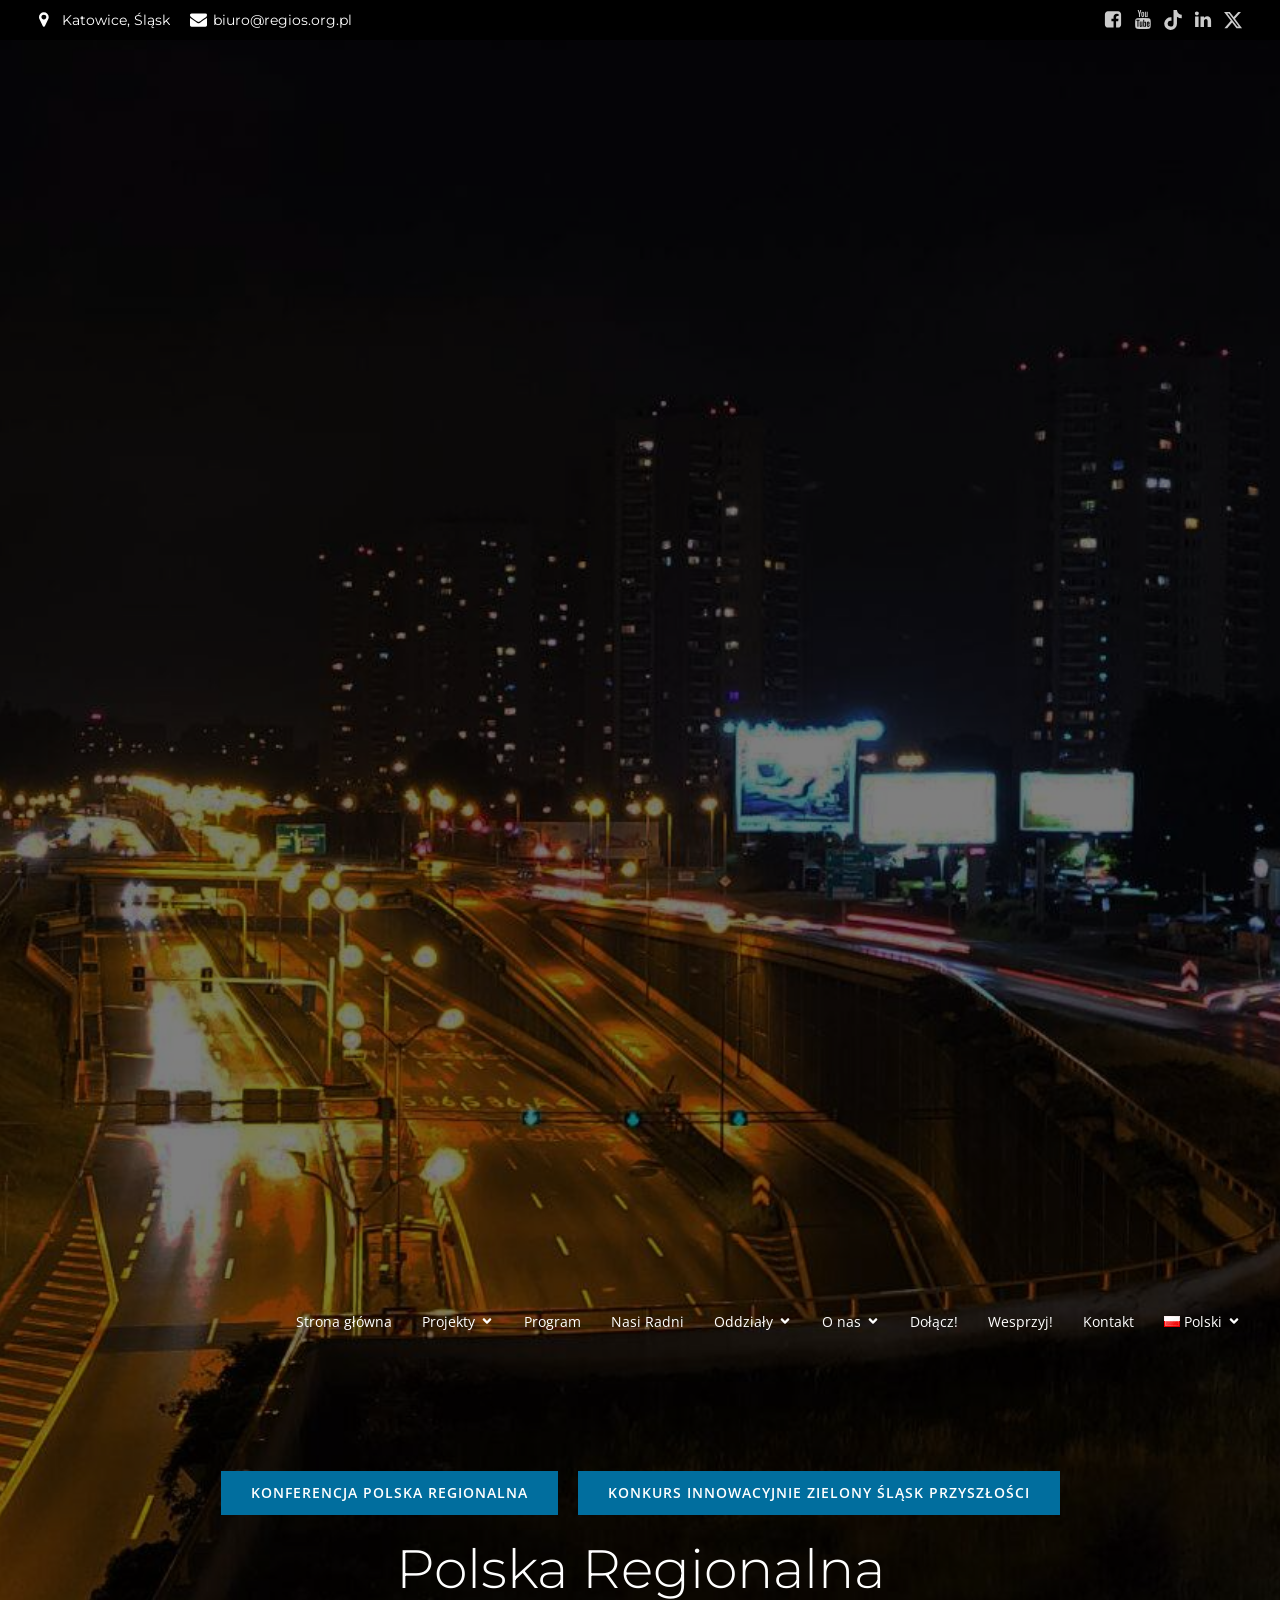
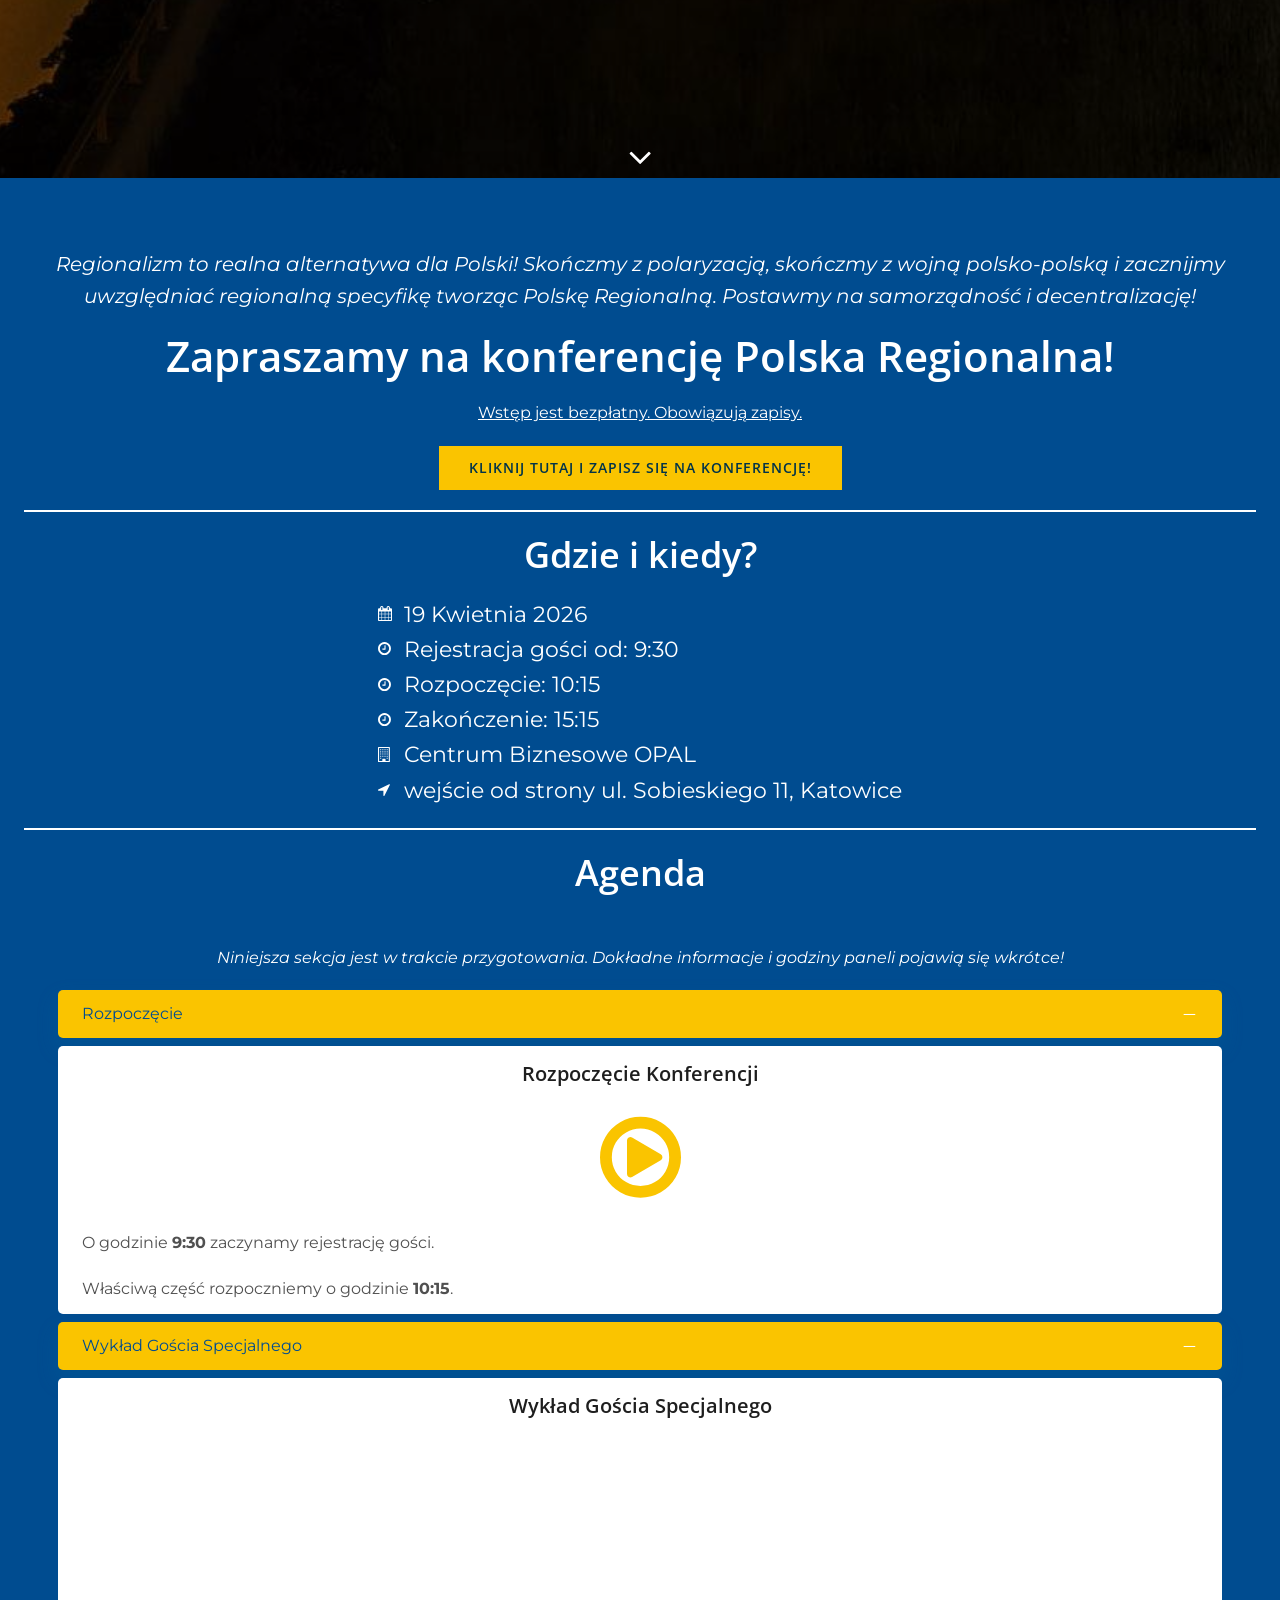
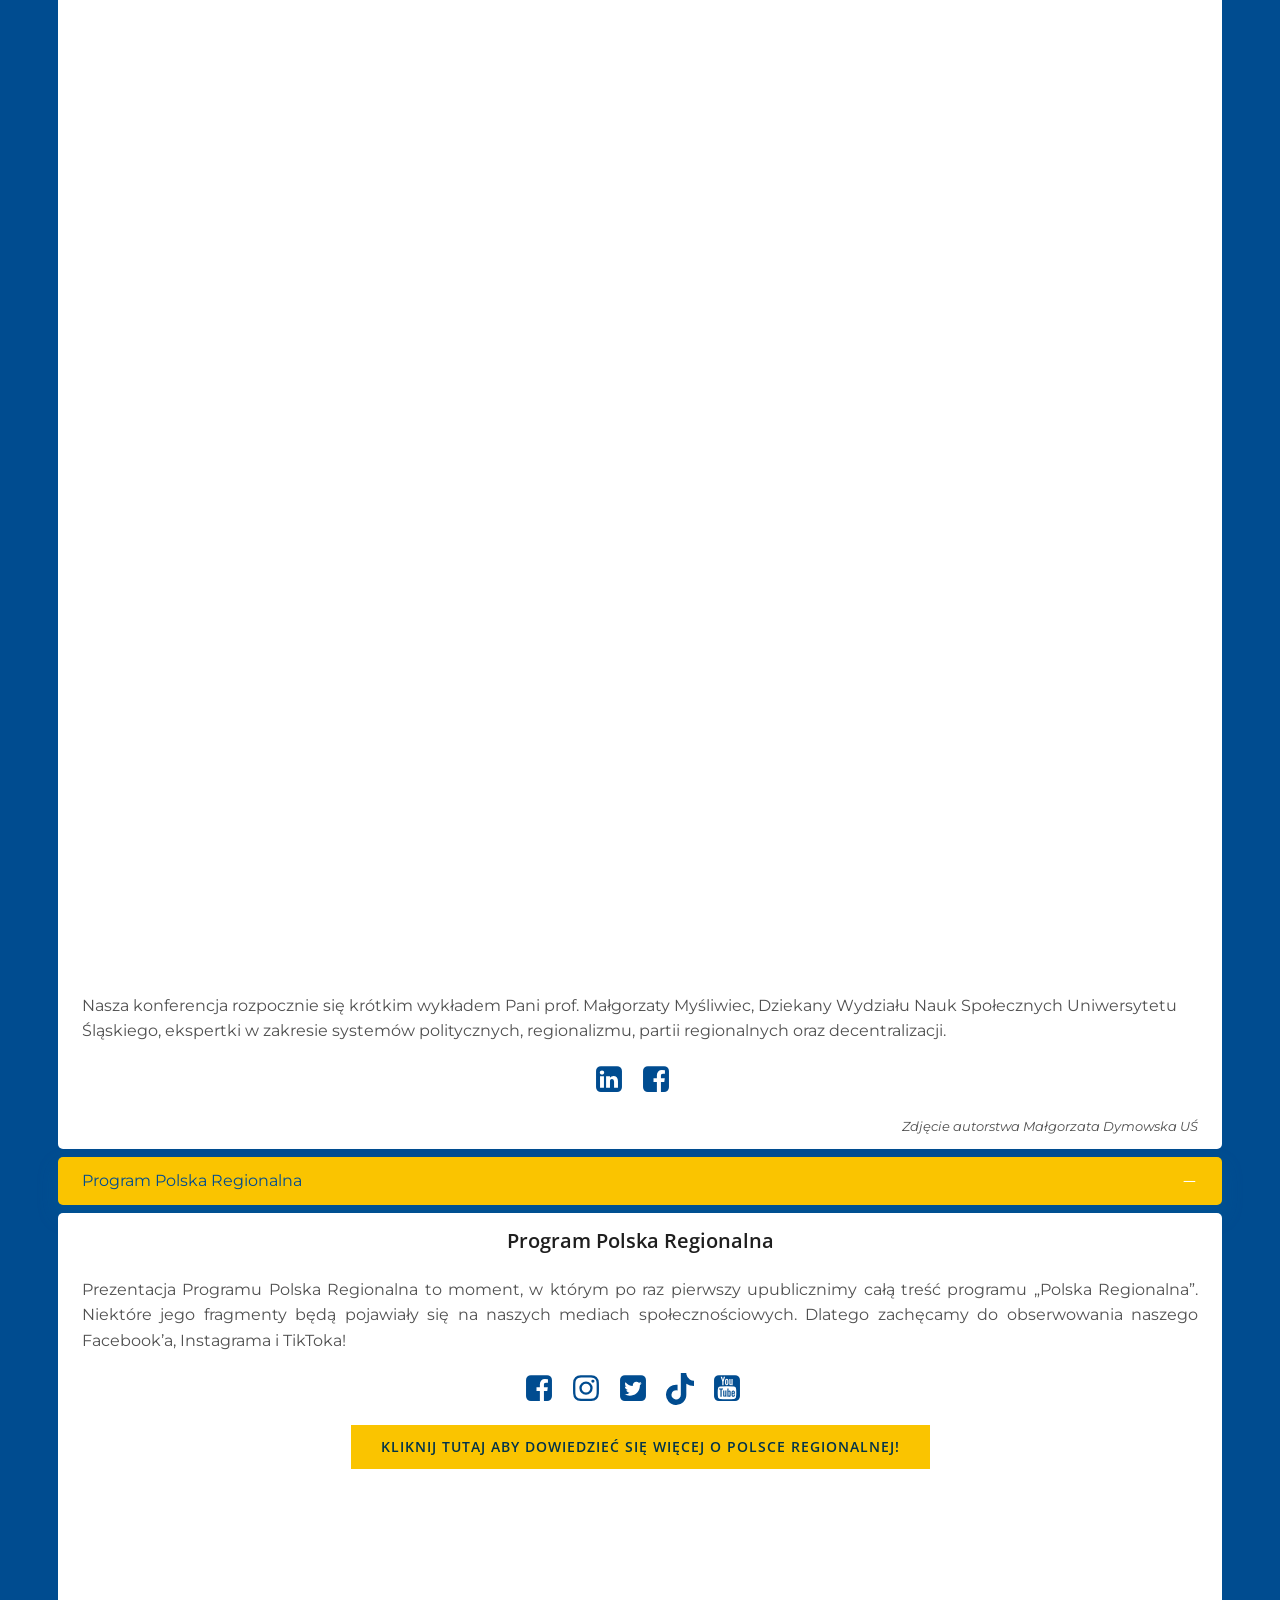
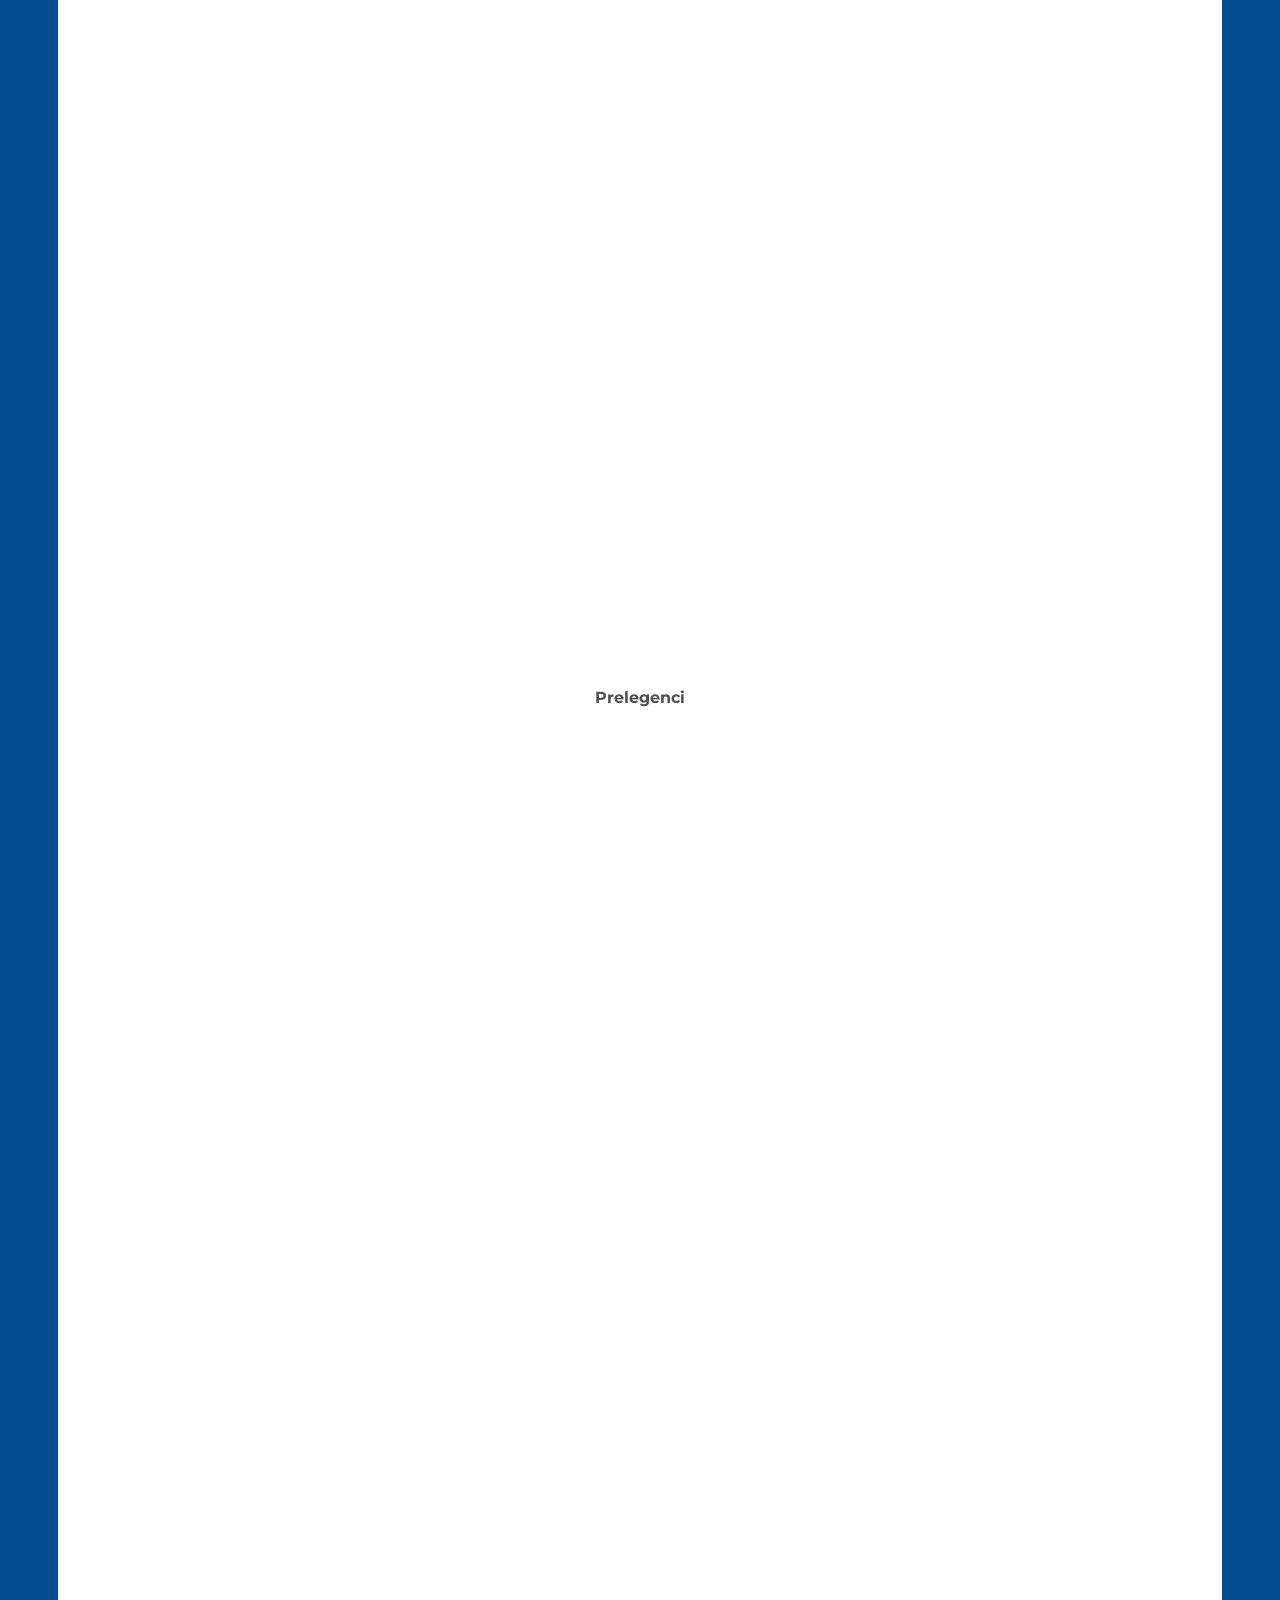
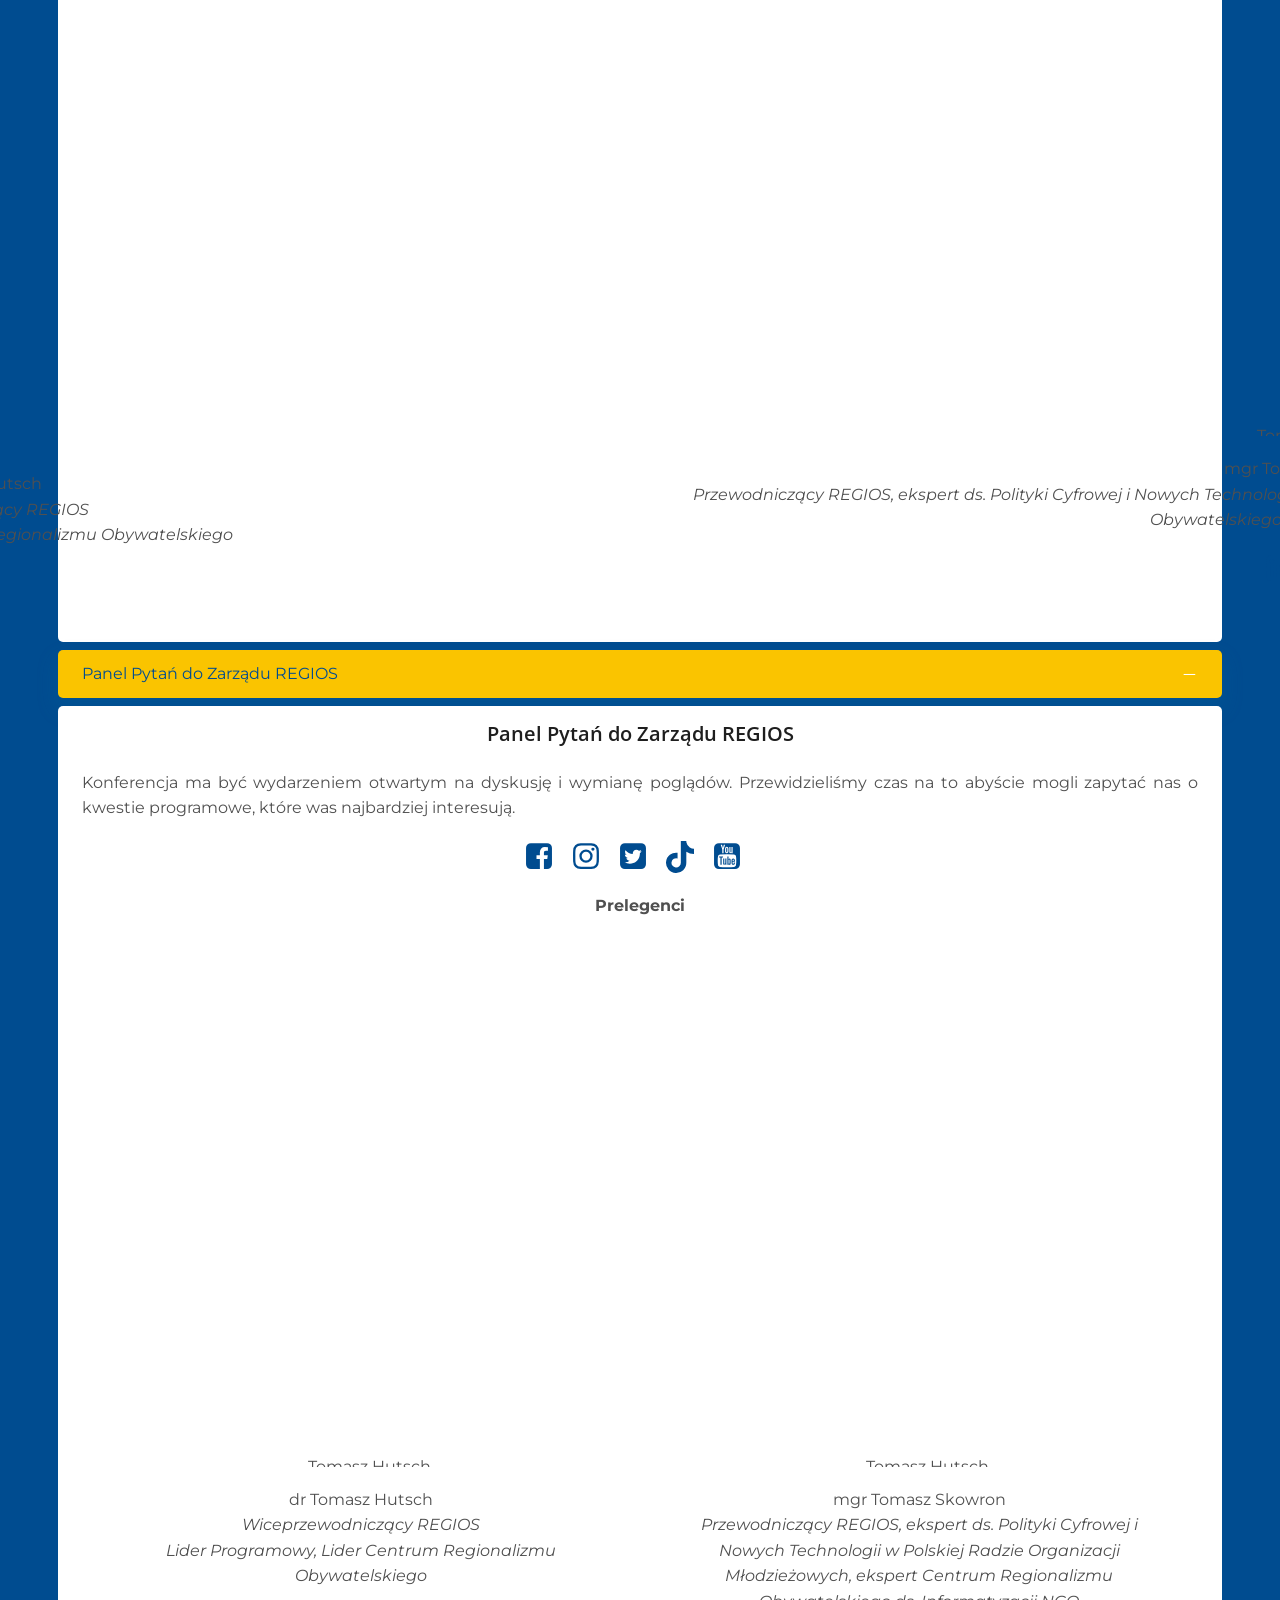
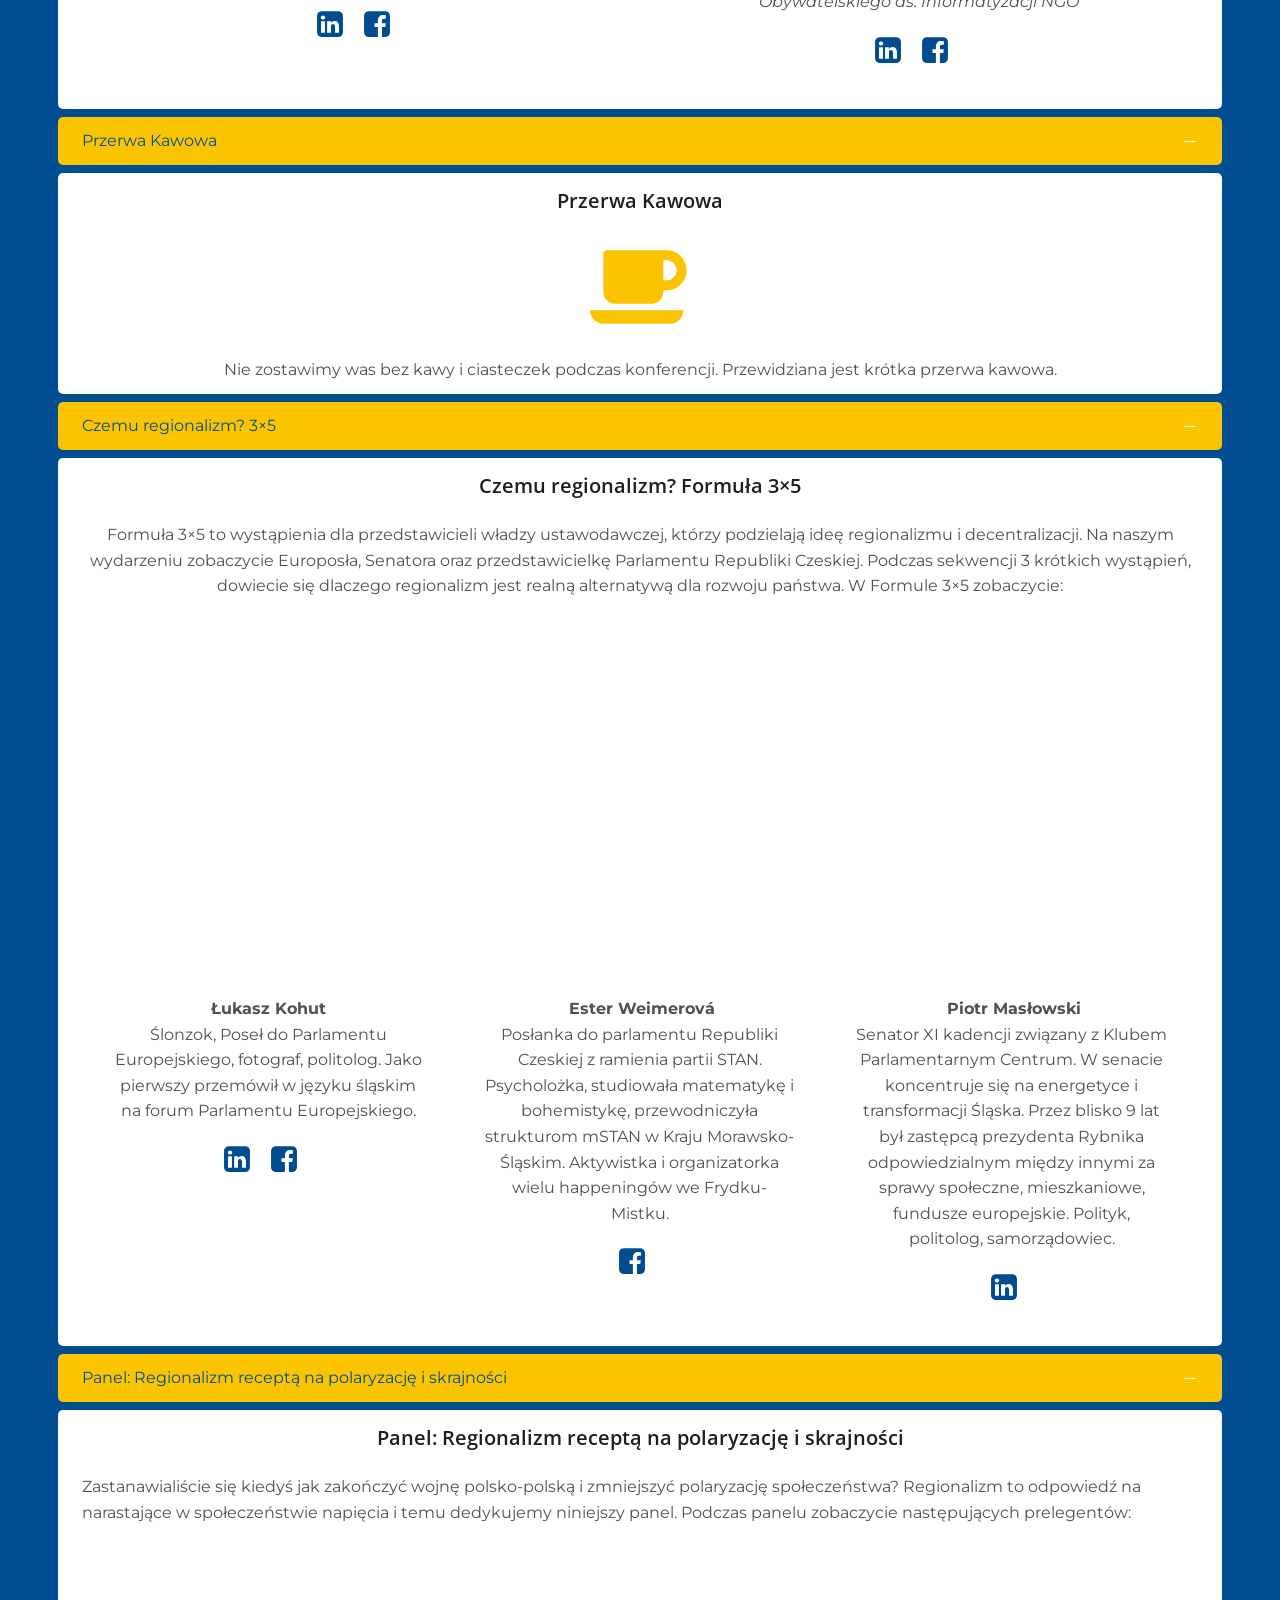
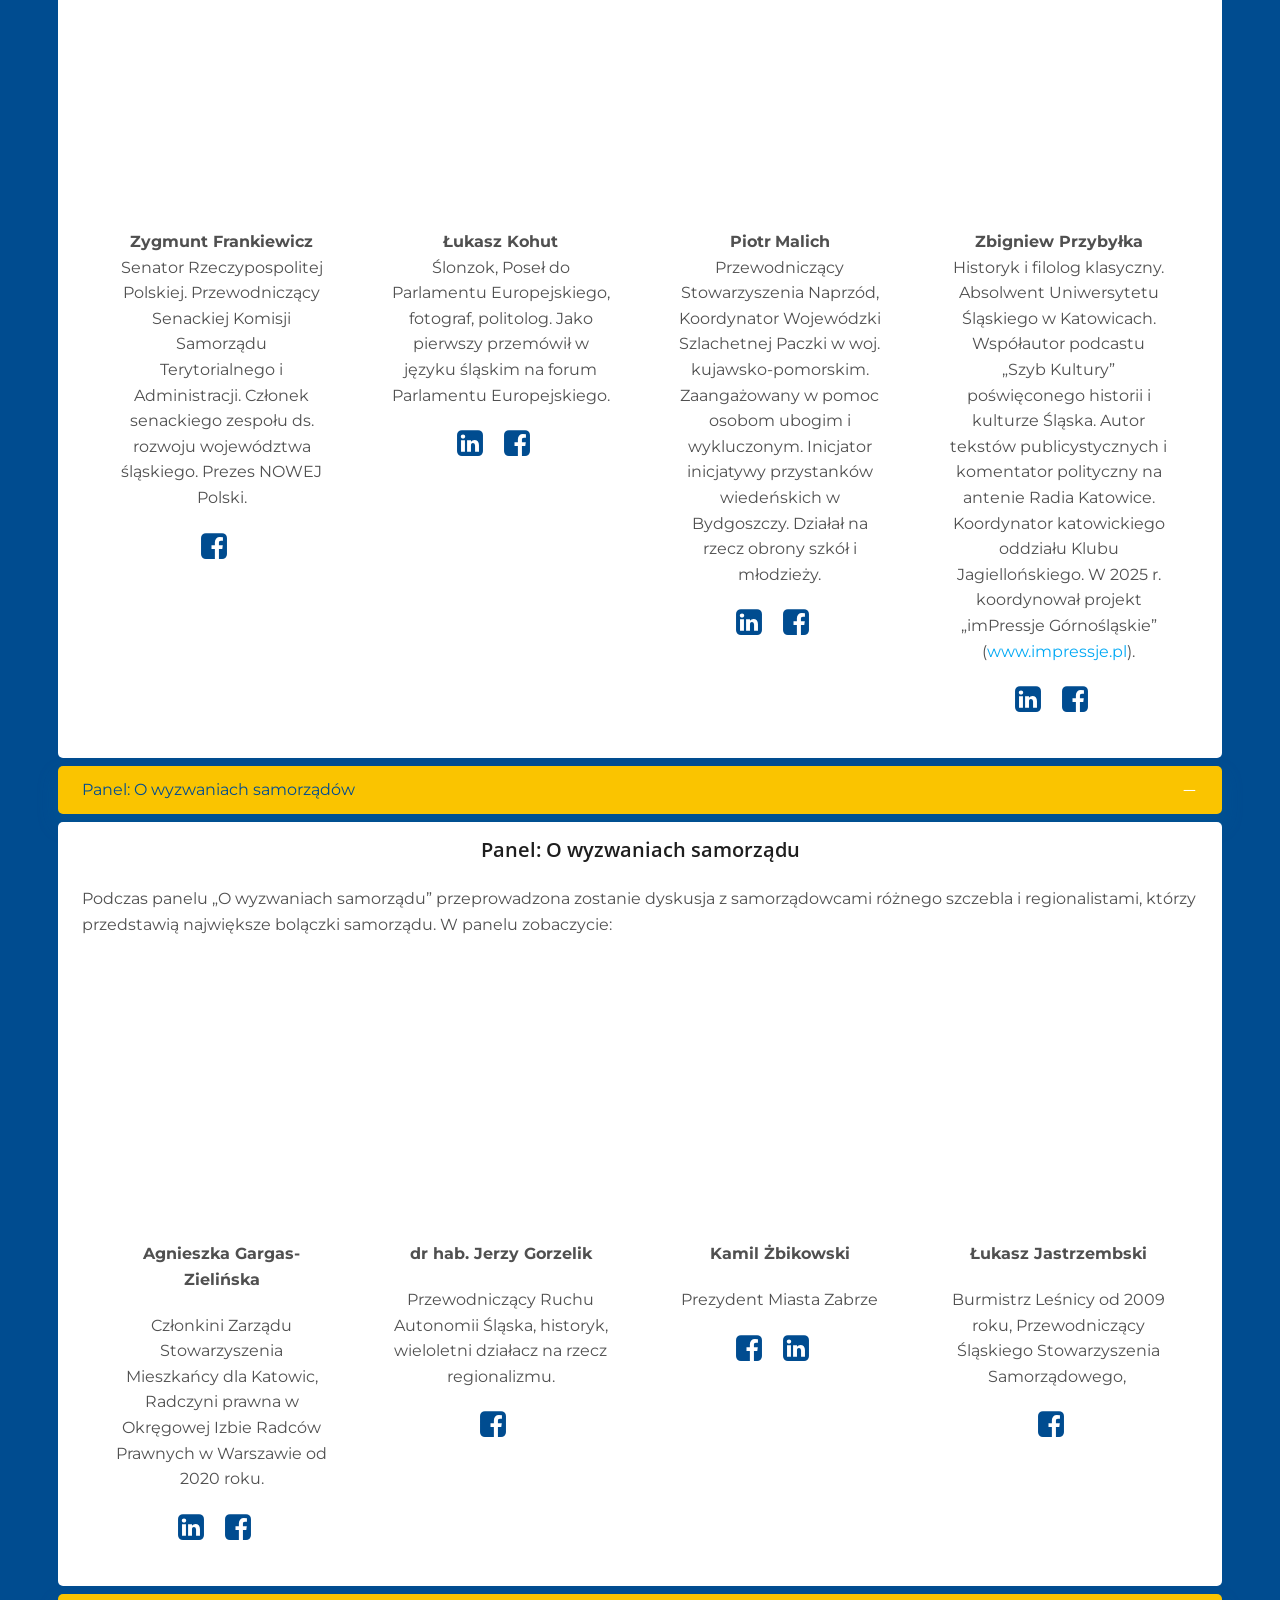
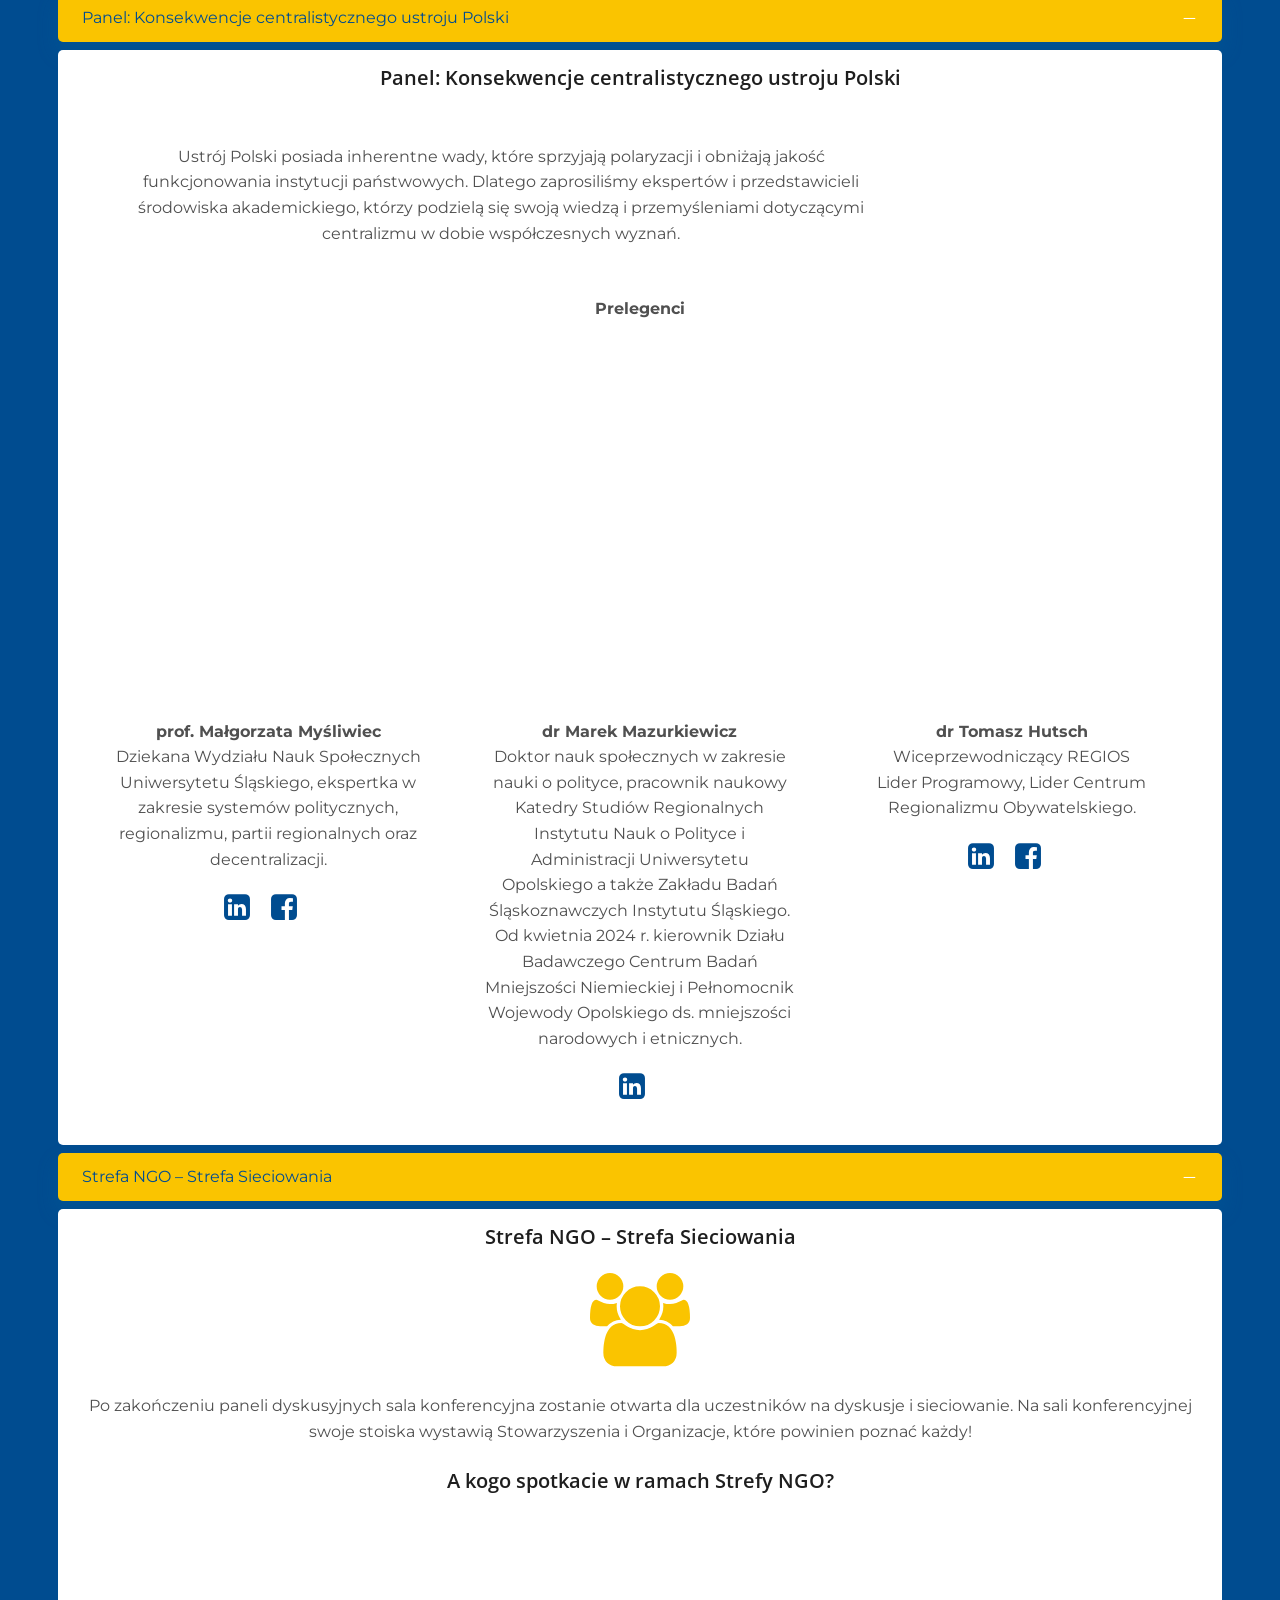
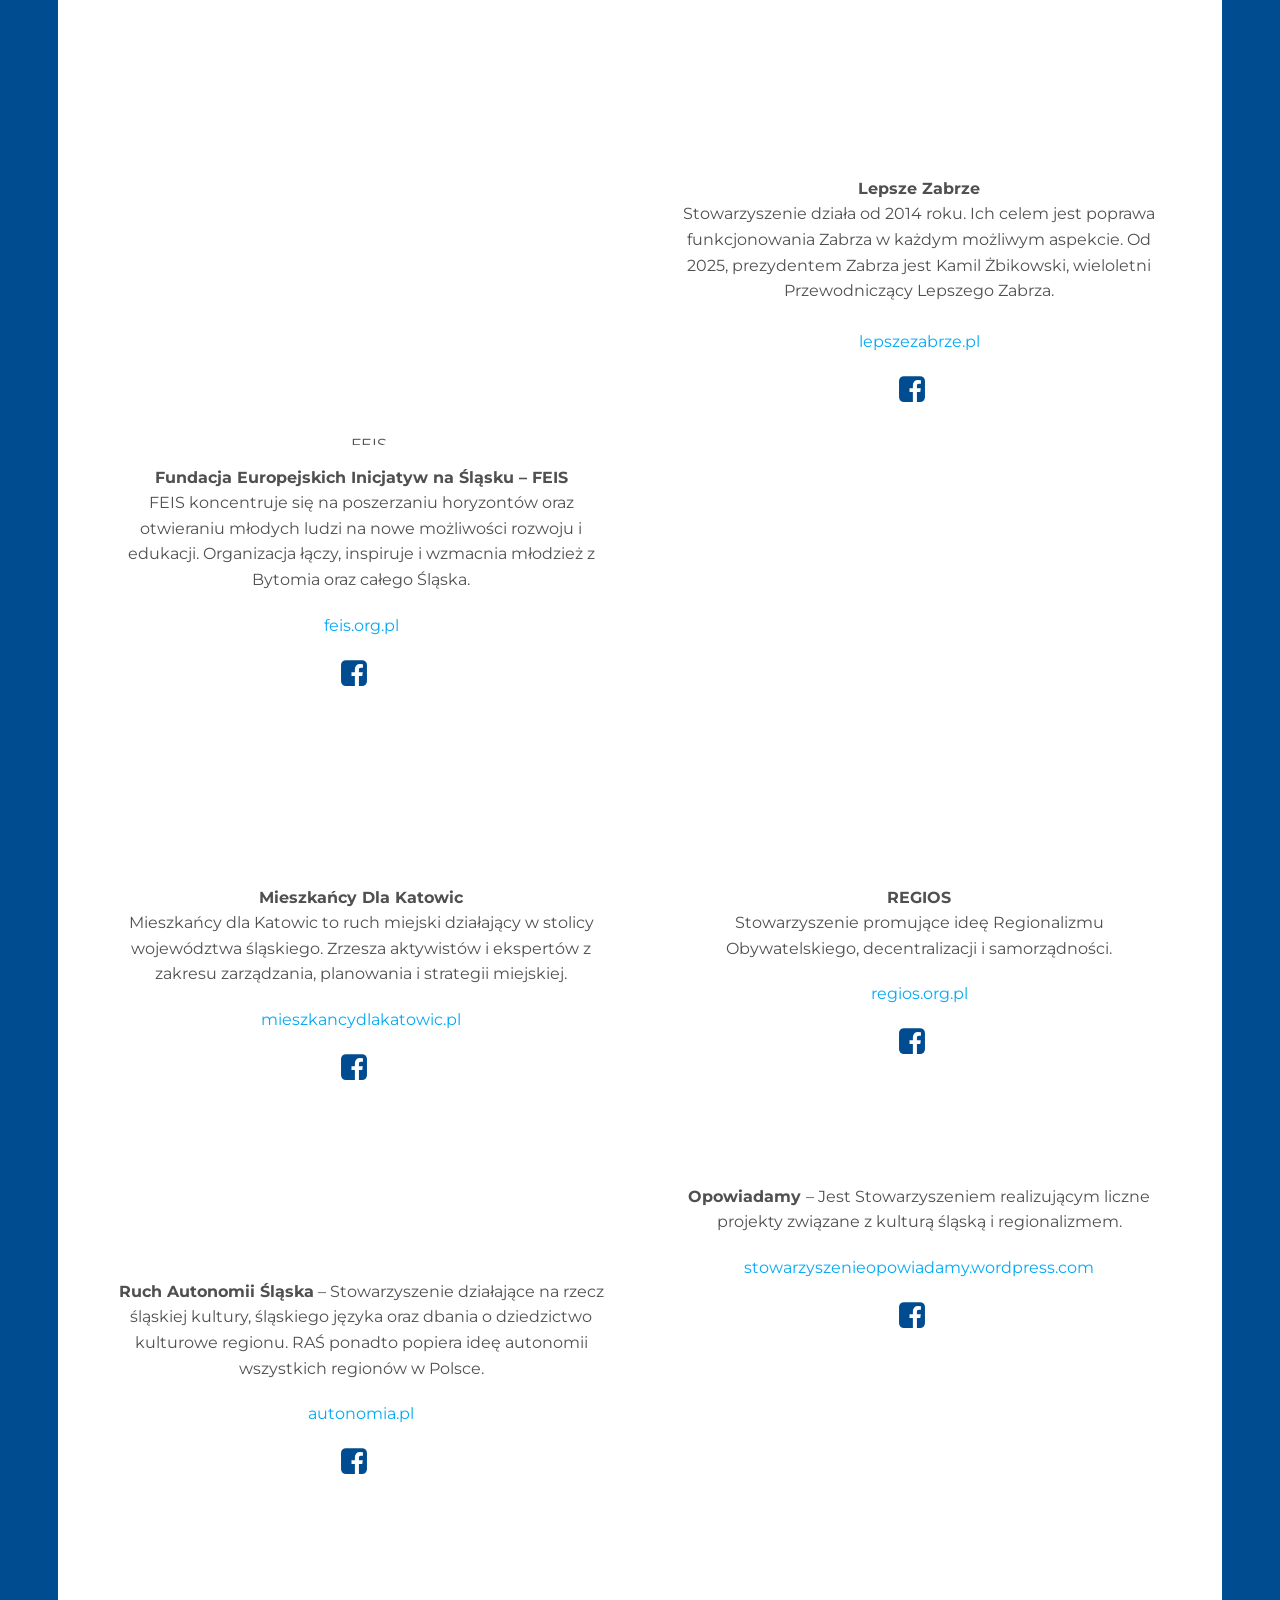
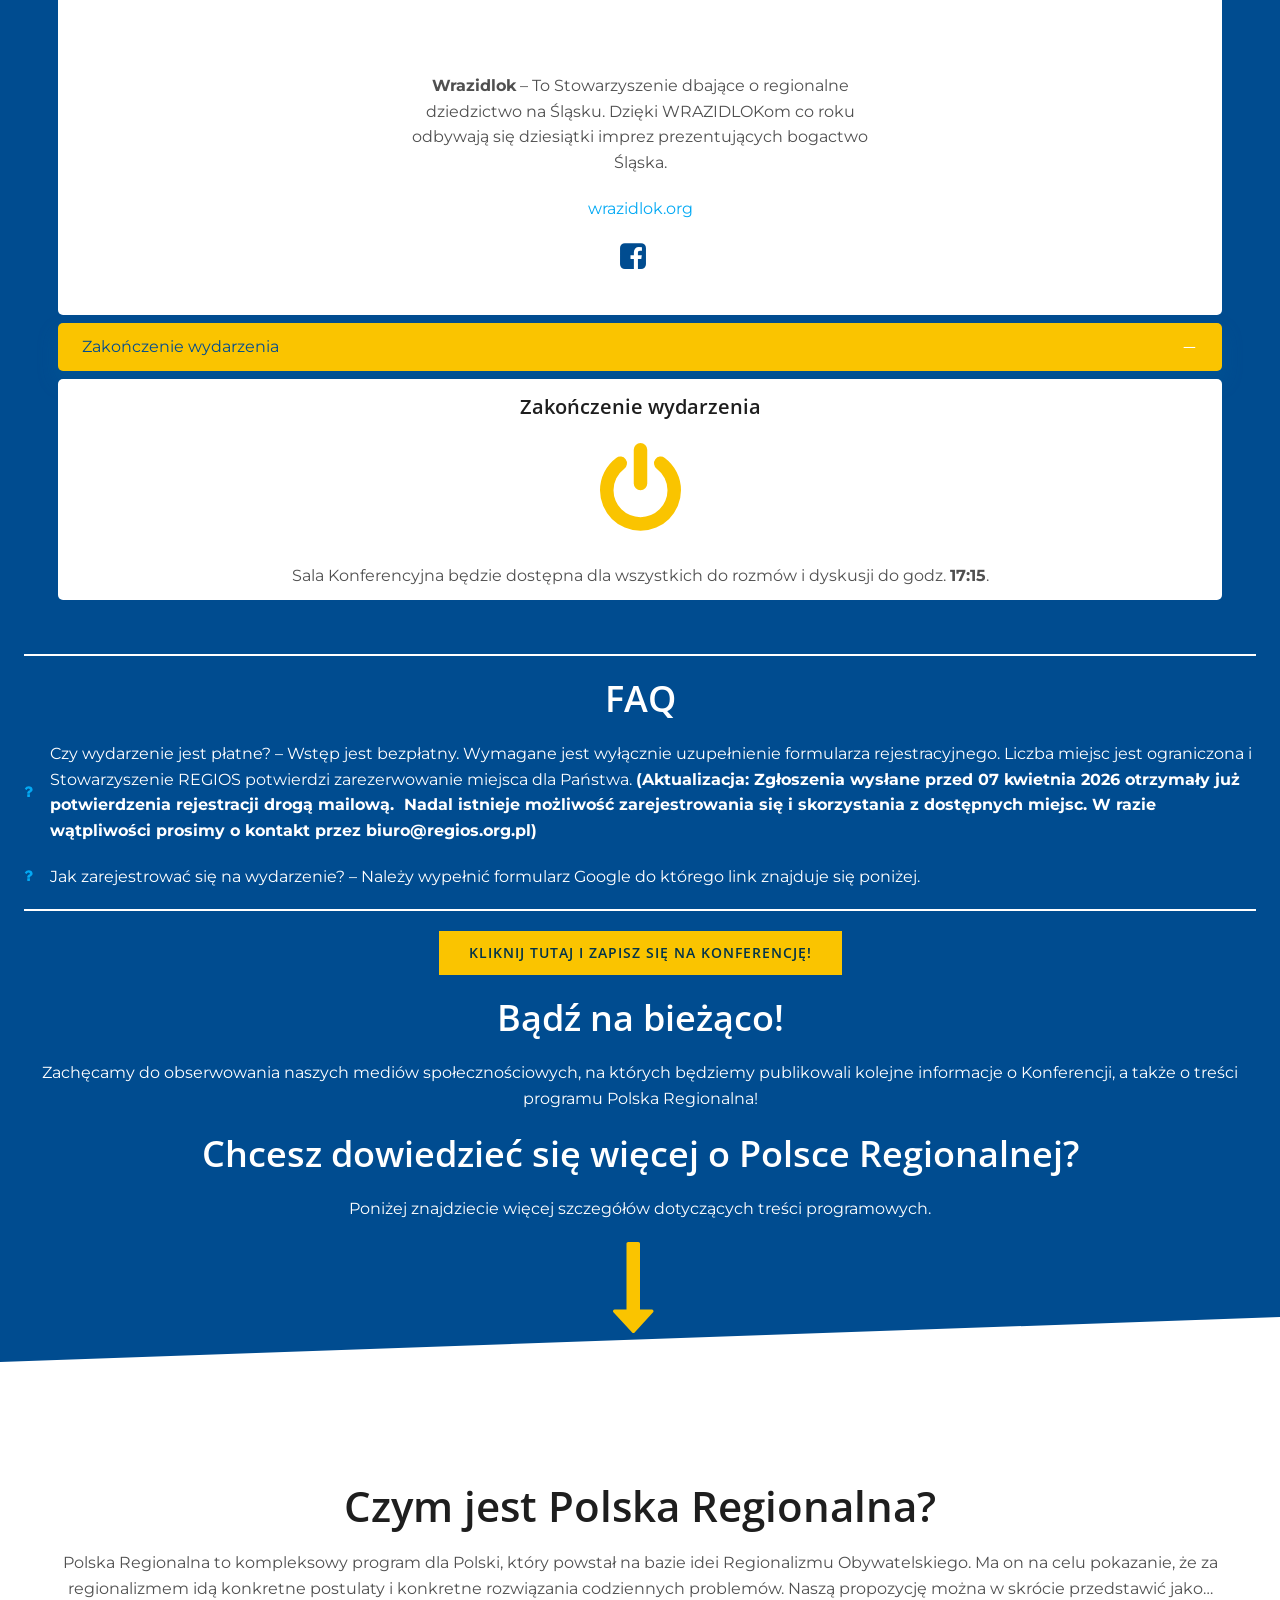
==== commit b56d8cc0: "deploy: 467aa5df716550f8b80b863c119c7f9a97e59e48" ====
--- a/index.html
+++ b/index.html
@@ -16,9 +16,9 @@
 	<meta property="og:url" content="https://regios.org.pl/polska-regionalna/" />
 	<meta property="og:site_name" content="REGIOS" />
 	<meta property="article:publisher" content="https://facebook.com/regiosorgpl" />
-	<meta property="article:modified_time" content="2026-04-07T21:28:51+00:00" />
+	<meta property="article:modified_time" content="2026-04-12T19:31:09+00:00" />
 	<meta name="twitter:card" content="summary_large_image" />
-	<script type="application/ld+json" class="yoast-schema-graph">{"@context":"https://schema.org","@graph":[{"@type":"WebPage","@id":"https://regios.org.pl/polska-regionalna/","url":"https://regios.org.pl/polska-regionalna/","name":"Polska Regionalna - REGIOS","isPartOf":{"@id":"https://regios.org.pl/#website"},"datePublished":"2026-01-31T13:16:44+00:00","dateModified":"2026-04-07T21:28:51+00:00","description":"Jesteśmy grupą regionalistów, którzy działają na rzecz przyszłościowych rozwiązań i społeczeństwa obywatelskiego i regionalizmu obywatelskiego.","breadcrumb":{"@id":"https://regios.org.pl/polska-regionalna/#breadcrumb"},"inLanguage":"pl-PL","potentialAction":[{"@type":"ReadAction","target":["https://regios.org.pl/polska-regionalna/"]}]},{"@type":"BreadcrumbList","@id":"https://regios.org.pl/polska-regionalna/#breadcrumb","itemListElement":[{"@type":"ListItem","position":1,"name":"Strona główna","item":"https://regios.org.pl/"},{"@type":"ListItem","position":2,"name":"Polska Regionalna"}]},{"@type":"WebSite","@id":"https://regios.org.pl/#website","url":"https://regios.org.pl/","name":"REGIOS","description":"REGIONY PRZYSZŁOŚCI","publisher":{"@id":"https://regios.org.pl/#organization"},"potentialAction":[{"@type":"SearchAction","target":{"@type":"EntryPoint","urlTemplate":"https://regios.org.pl/?s={search_term_string}"},"query-input":{"@type":"PropertyValueSpecification","valueRequired":true,"valueName":"search_term_string"}}],"inLanguage":"pl-PL"},{"@type":"Organization","@id":"https://regios.org.pl/#organization","name":"Stowarzyszenie REGIOS","url":"https://regios.org.pl/","logo":{"@type":"ImageObject","inLanguage":"pl-PL","@id":"https://regios.org.pl/#/schema/logo/image/","url":"https://regios.org.pl/wp-content/uploads/2022/06/Logo-podstawowe.png","contentUrl":"https://regios.org.pl/wp-content/uploads/2022/06/Logo-podstawowe.png","width":2000,"height":2000,"caption":"Stowarzyszenie REGIOS"},"image":{"@id":"https://regios.org.pl/#/schema/logo/image/"},"sameAs":["https://facebook.com/regiosorgpl"]}]}</script>
+	<script type="application/ld+json" class="yoast-schema-graph">{"@context":"https://schema.org","@graph":[{"@type":"WebPage","@id":"https://regios.org.pl/polska-regionalna/","url":"https://regios.org.pl/polska-regionalna/","name":"Polska Regionalna - REGIOS","isPartOf":{"@id":"https://regios.org.pl/#website"},"datePublished":"2026-01-31T13:16:44+00:00","dateModified":"2026-04-12T19:31:09+00:00","description":"Jesteśmy grupą regionalistów, którzy działają na rzecz przyszłościowych rozwiązań i społeczeństwa obywatelskiego i regionalizmu obywatelskiego.","breadcrumb":{"@id":"https://regios.org.pl/polska-regionalna/#breadcrumb"},"inLanguage":"pl-PL","potentialAction":[{"@type":"ReadAction","target":["https://regios.org.pl/polska-regionalna/"]}]},{"@type":"BreadcrumbList","@id":"https://regios.org.pl/polska-regionalna/#breadcrumb","itemListElement":[{"@type":"ListItem","position":1,"name":"Strona główna","item":"https://regios.org.pl/"},{"@type":"ListItem","position":2,"name":"Polska Regionalna"}]},{"@type":"WebSite","@id":"https://regios.org.pl/#website","url":"https://regios.org.pl/","name":"REGIOS","description":"REGIONY PRZYSZŁOŚCI","publisher":{"@id":"https://regios.org.pl/#organization"},"potentialAction":[{"@type":"SearchAction","target":{"@type":"EntryPoint","urlTemplate":"https://regios.org.pl/?s={search_term_string}"},"query-input":{"@type":"PropertyValueSpecification","valueRequired":true,"valueName":"search_term_string"}}],"inLanguage":"pl-PL"},{"@type":"Organization","@id":"https://regios.org.pl/#organization","name":"Stowarzyszenie REGIOS","url":"https://regios.org.pl/","logo":{"@type":"ImageObject","inLanguage":"pl-PL","@id":"https://regios.org.pl/#/schema/logo/image/","url":"https://regios.org.pl/wp-content/uploads/2022/06/Logo-podstawowe.png","contentUrl":"https://regios.org.pl/wp-content/uploads/2022/06/Logo-podstawowe.png","width":2000,"height":2000,"caption":"Stowarzyszenie REGIOS"},"image":{"@id":"https://regios.org.pl/#/schema/logo/image/"},"sameAs":["https://facebook.com/regiosorgpl"]}]}</script>
 	<!-- / Yoast SEO plugin. -->
 
 
@@ -87,12 +87,12 @@
 		}
 /*# sourceURL=wp-block-template-skip-link-inline-css */
 </style>
-<link rel='stylesheet' id='wpo_min-header-0-css' href='../wp-content/cache/wpo-minify/1772975749/assets/wpo-minify-header-9768e25c.min.css' type='text/css' media='all' />
+<link rel='stylesheet' id='wpo_min-header-0-css' href='../wp-content/cache/wpo-minify/1772975749/assets/wpo-minify-header-679fe218.min.css' type='text/css' media='all' />
 <script type="text/javascript" id="wpo_min-header-0-js-extra">
 /* <![CDATA[ */
 var public_ajax = {"ajax_url":"https://regios.org.pl/wp-admin/admin-ajax.php","efbl_is_fb_pro":""};
 var svgSettings = {"skipNested":""};
-var esf_insta = {"ajax_url":"https://regios.org.pl/wp-admin/admin-ajax.php","version":"free","nonce":"08b603508e"};
+var esf_insta = {"ajax_url":"https://regios.org.pl/wp-admin/admin-ajax.php","version":"free","nonce":"ee17bc7b06"};
 //# sourceURL=wpo_min-header-0-js-extra
 /* ]]> */
 </script>
@@ -208,7 +208,7 @@
 	<li id="menu-item-482-de" class="lang-item lang-item-40 lang-item-de no-translation menu-item menu-item-type-custom menu-item-object-custom menu-item-482-de"><a href="https://regios.org.pl/de/regios-deutsch/" style=";--kubio-menu-item-depth:1"><img decoding="async" src="[data-uri]" alt="" width="16" height="11" style="width: 16px; height: 11px;" /><span style="margin-left:0.3em;">Deutsch</span></a></li>
 </ul>
 </li>
-</ul></div><div class="wp-block wp-block-kubio-menu-offscreen  position-relative wp-block-kubio-menu-offscreen__container style-r1Ph182_RWJ-container style-local-27-container" data-kubio="kubio/menu-offscreen"><div class="position-relative wp-block-kubio-menu-offscreen__align style-r1Ph182_RWJ-align style-local-27-align"><button class="position-relative wp-block-kubio-menu-offscreen__iconWrapper style-r1Ph182_RWJ-iconWrapper style-local-27-iconWrapper kubio-offscreen-icon-wrapper" data-target="#kubio-offscreen-69d5776f8ce78" data-target-id="kubio-offscreen-69d5776f8ce78" data-direction="right" data-width="300px" data-offcanvas-overlay-id="kubio-offscreen-69d5776f8ce78-overlay" aria-label="Mobile Menu" data-kubio-component="offcanvas" data-kubio-settings="[]"><span class="h-svg-icon wp-block-kubio-menu-offscreen__icon style-r1Ph182_RWJ-icon style-local-27-icon" name="font-awesome/navicon"><svg version="1.1" xmlns="http://www.w3.org/2000/svg" xmlns:xlink="http://www.w3.org/1999/xlink" id="navicon" viewBox="0 0 1536 1896.0833"><path d="M1536 1344v128q0 26-19 45t-45 19H64q-26 0-45-19t-19-45v-128q0-26 19-45t45-19h1408q26 0 45 19t19 45zm0-512v128q0 26-19 45t-45 19H64q-26 0-45-19T0 960V832q0-26 19-45t45-19h1408q26 0 45 19t19 45zm0-512v128q0 26-19 45t-45 19H64q-26 0-45-19T0 448V320q0-26 19-45t45-19h1408q26 0 45 19t19 45z"/></svg></span></button></div><div class="position-relative wp-block-kubio-menu-offscreen__offscreenOverlay style-r1Ph182_RWJ-offscreenOverlay style-local-27-offscreenOverlay kubio-offscreen-overlay offscreen-overlay" id="kubio-offscreen-69d5776f8ce78-overlay"></div><div class="position-relative wp-block-kubio-menu-offscreen__offscreen style-r1Ph182_RWJ-offscreen style-local-27-offscreen kubio-offscreen offscreen hide" id="kubio-offscreen-69d5776f8ce78"><div class="position-relative wp-block-kubio-menu-offscreen__inner style-r1Ph182_RWJ-inner style-local-27-inner"><div class="wp-block wp-block-kubio-menu-offscreen-content  position-relative wp-block-kubio-menu-offscreen-content__container style-4fttDua62gk-container style-local-28-container" data-kubio="kubio/menu-offscreen-content"><div class="wp-block wp-block-kubio-row  position-relative wp-block-kubio-row__container style-oEwMj8zqLa0-container style-local-29-container gutters-row-lg-0 gutters-row-v-lg-2 gutters-row-md-0 gutters-row-v-md-2 gutters-row-0 gutters-row-v-2" data-kubio="kubio/row"><div class="background-wrapper"><div class="background-layer background-layer-media-container-lg"></div><div class="background-layer background-layer-media-container-md"></div><div class="background-layer background-layer-media-container"></div></div><div class="position-relative wp-block-kubio-row__inner style-oEwMj8zqLa0-inner style-local-29-inner h-row align-items-lg-stretch align-items-md-stretch align-items-stretch justify-content-lg-center justify-content-md-center justify-content-center gutters-col-lg-0 gutters-col-v-lg-2 gutters-col-md-0 gutters-col-v-md-2 gutters-col-0 gutters-col-v-2"><div class="wp-block wp-block-kubio-column  position-relative wp-block-kubio-column__container style-dySu33XviAE-container style-local-30-container d-flex h-col-lg-auto h-col-md-auto h-col-auto" data-kubio="kubio/column"><div class="position-relative wp-block-kubio-column__inner style-dySu33XviAE-inner style-local-30-inner d-flex h-flex-basis h-px-lg-2 v-inner-lg-2 h-px-md-2 v-inner-md-2 h-px-2 v-inner-2"><div class="background-wrapper"><div class="background-layer background-layer-media-container-lg"></div><div class="background-layer background-layer-media-container-md"></div><div class="background-layer background-layer-media-container"></div></div><div class="position-relative wp-block-kubio-column__align style-dySu33XviAE-align style-local-30-align h-y-container h-column__content h-column__v-align flex-basis-100 align-self-lg-start align-self-md-start align-self-start"><a class="wp-block wp-block-kubio-logo  position-relative wp-block-kubio-logo__container style-afIZ7lcsb-container style-local-31-container kubio-has-gap-fallback kubio-logo-direction-row autodetect-mode" data-kubio="kubio/logo" href="https://regios.org.pl"><span class="position-relative wp-block-kubio-logo__text style-afIZ7lcsb-text style-local-31-text">REGIOS</span></a></div></div></div></div></div><div class="wp-block wp-block-kubio-accordion-menu  position-relative wp-block-kubio-accordion-menu__outer style-RfKm7zJUMjR-outer style-local-32-outer kubio-accordion-menu h-ignore-global-body-typography" data-kubio="kubio/accordion-menu" data-kubio-component="accordion-menu" data-kubio-settings="[]"><div class="wp-block wp-block-kubio-menu-items  position-relative wp-block-kubio-menu-items__outer style-7riXk8OqsUS-outer style-local-33-outer kubio-menu" data-kubio="kubio/menu-items"><ul id="menu-primary-menu" class="menu kubio-has-gap-fallback"><li id="menu-item-116" class="menu-item menu-item-type-post_type menu-item-object-page menu-item-home menu-item-116"><a href="https://regios.org.pl/" style=";--kubio-menu-item-depth:0">Strona główna</a></li>
+</ul></div><div class="wp-block wp-block-kubio-menu-offscreen  position-relative wp-block-kubio-menu-offscreen__container style-r1Ph182_RWJ-container style-local-27-container" data-kubio="kubio/menu-offscreen"><div class="position-relative wp-block-kubio-menu-offscreen__align style-r1Ph182_RWJ-align style-local-27-align"><button class="position-relative wp-block-kubio-menu-offscreen__iconWrapper style-r1Ph182_RWJ-iconWrapper style-local-27-iconWrapper kubio-offscreen-icon-wrapper" data-target="#kubio-offscreen-69dbf3229a9bc" data-target-id="kubio-offscreen-69dbf3229a9bc" data-direction="right" data-width="300px" data-offcanvas-overlay-id="kubio-offscreen-69dbf3229a9bc-overlay" aria-label="Mobile Menu" data-kubio-component="offcanvas" data-kubio-settings="[]"><span class="h-svg-icon wp-block-kubio-menu-offscreen__icon style-r1Ph182_RWJ-icon style-local-27-icon" name="font-awesome/navicon"><svg version="1.1" xmlns="http://www.w3.org/2000/svg" xmlns:xlink="http://www.w3.org/1999/xlink" id="navicon" viewBox="0 0 1536 1896.0833"><path d="M1536 1344v128q0 26-19 45t-45 19H64q-26 0-45-19t-19-45v-128q0-26 19-45t45-19h1408q26 0 45 19t19 45zm0-512v128q0 26-19 45t-45 19H64q-26 0-45-19T0 960V832q0-26 19-45t45-19h1408q26 0 45 19t19 45zm0-512v128q0 26-19 45t-45 19H64q-26 0-45-19T0 448V320q0-26 19-45t45-19h1408q26 0 45 19t19 45z"/></svg></span></button></div><div class="position-relative wp-block-kubio-menu-offscreen__offscreenOverlay style-r1Ph182_RWJ-offscreenOverlay style-local-27-offscreenOverlay kubio-offscreen-overlay offscreen-overlay" id="kubio-offscreen-69dbf3229a9bc-overlay"></div><div class="position-relative wp-block-kubio-menu-offscreen__offscreen style-r1Ph182_RWJ-offscreen style-local-27-offscreen kubio-offscreen offscreen hide" id="kubio-offscreen-69dbf3229a9bc"><div class="position-relative wp-block-kubio-menu-offscreen__inner style-r1Ph182_RWJ-inner style-local-27-inner"><div class="wp-block wp-block-kubio-menu-offscreen-content  position-relative wp-block-kubio-menu-offscreen-content__container style-4fttDua62gk-container style-local-28-container" data-kubio="kubio/menu-offscreen-content"><div class="wp-block wp-block-kubio-row  position-relative wp-block-kubio-row__container style-oEwMj8zqLa0-container style-local-29-container gutters-row-lg-0 gutters-row-v-lg-2 gutters-row-md-0 gutters-row-v-md-2 gutters-row-0 gutters-row-v-2" data-kubio="kubio/row"><div class="background-wrapper"><div class="background-layer background-layer-media-container-lg"></div><div class="background-layer background-layer-media-container-md"></div><div class="background-layer background-layer-media-container"></div></div><div class="position-relative wp-block-kubio-row__inner style-oEwMj8zqLa0-inner style-local-29-inner h-row align-items-lg-stretch align-items-md-stretch align-items-stretch justify-content-lg-center justify-content-md-center justify-content-center gutters-col-lg-0 gutters-col-v-lg-2 gutters-col-md-0 gutters-col-v-md-2 gutters-col-0 gutters-col-v-2"><div class="wp-block wp-block-kubio-column  position-relative wp-block-kubio-column__container style-dySu33XviAE-container style-local-30-container d-flex h-col-lg-auto h-col-md-auto h-col-auto" data-kubio="kubio/column"><div class="position-relative wp-block-kubio-column__inner style-dySu33XviAE-inner style-local-30-inner d-flex h-flex-basis h-px-lg-2 v-inner-lg-2 h-px-md-2 v-inner-md-2 h-px-2 v-inner-2"><div class="background-wrapper"><div class="background-layer background-layer-media-container-lg"></div><div class="background-layer background-layer-media-container-md"></div><div class="background-layer background-layer-media-container"></div></div><div class="position-relative wp-block-kubio-column__align style-dySu33XviAE-align style-local-30-align h-y-container h-column__content h-column__v-align flex-basis-100 align-self-lg-start align-self-md-start align-self-start"><a class="wp-block wp-block-kubio-logo  position-relative wp-block-kubio-logo__container style-afIZ7lcsb-container style-local-31-container kubio-has-gap-fallback kubio-logo-direction-row autodetect-mode" data-kubio="kubio/logo" href="https://regios.org.pl"><span class="position-relative wp-block-kubio-logo__text style-afIZ7lcsb-text style-local-31-text">REGIOS</span></a></div></div></div></div></div><div class="wp-block wp-block-kubio-accordion-menu  position-relative wp-block-kubio-accordion-menu__outer style-RfKm7zJUMjR-outer style-local-32-outer kubio-accordion-menu h-ignore-global-body-typography" data-kubio="kubio/accordion-menu" data-kubio-component="accordion-menu" data-kubio-settings="[]"><div class="wp-block wp-block-kubio-menu-items  position-relative wp-block-kubio-menu-items__outer style-7riXk8OqsUS-outer style-local-33-outer kubio-menu" data-kubio="kubio/menu-items"><ul id="menu-primary-menu" class="menu kubio-has-gap-fallback"><li id="menu-item-116" class="menu-item menu-item-type-post_type menu-item-object-page menu-item-home menu-item-116"><a href="https://regios.org.pl/" style=";--kubio-menu-item-depth:0">Strona główna</a></li>
 <li id="menu-item-1441" class="menu-item menu-item-type-custom menu-item-object-custom menu-item-home menu-item-has-children menu-item-1441"><a href="https://regios.org.pl" style=";--kubio-menu-item-depth:0"><span>Projekty</span><svg class="kubio-menu-item-icon" role="img" viewBox="0 0 320 512">	<path d="M143 352.3L7 216.3c-9.4-9.4-9.4-24.6 0-33.9l22.6-22.6c9.4-9.4 24.6-9.4 33.9 0l96.4 96.4 96.4-96.4c9.4-9.4 24.6-9.4 33.9 0l22.6 22.6c9.4 9.4 9.4 24.6 0 33.9l-136 136c-9.2 9.4-24.4 9.4-33.8 0z"></path></svg></a>
 <ul class="sub-menu">
 	<li id="menu-item-1894" class="menu-item menu-item-type-post_type menu-item-object-page menu-item-1894"><a href="https://regios.org.pl/projekt-s71/" style=";--kubio-menu-item-depth:1">Projekt S71</a></li>
@@ -308,31 +308,31 @@
 <hr class="wp-block-separator has-text-color has-kubio-color-5-color has-alpha-channel-opacity has-kubio-color-5-background-color has-background is-style-wide"/>
 <h3 class="wp-block wp-block-kubio-heading  position-relative wp-block-kubio-heading__text style-xMBFLxiUqS-text style-local-67-text" data-kubio="kubio/heading">Agenda</h3><div class="wp-block wp-block-kubio-row  position-relative wp-block-kubio-row__container style-Ge7CJ8ic4-container style-local-68-container gutters-row-lg-2 gutters-row-v-lg-2 gutters-row-md-2 gutters-row-v-md-2 gutters-row-0 gutters-row-v-2" data-kubio="kubio/row"><div class="background-wrapper"><div class="background-layer background-layer-media-container-lg"></div><div class="background-layer background-layer-media-container-md"></div><div class="background-layer background-layer-media-container"></div></div><div class="position-relative wp-block-kubio-row__inner style-Ge7CJ8ic4-inner style-local-68-inner h-row align-items-lg-stretch align-items-md-stretch align-items-stretch justify-content-lg-center justify-content-md-center justify-content-center gutters-col-lg-2 gutters-col-v-lg-2 gutters-col-md-2 gutters-col-v-md-2 gutters-col-0 gutters-col-v-2"><div class="wp-block wp-block-kubio-column  position-relative wp-block-kubio-column__container style-dSvaZf6YcT-container style-local-69-container d-flex h-col-lg-auto h-col-md-auto h-col-auto" data-kubio="kubio/column"><div class="position-relative wp-block-kubio-column__inner style-dSvaZf6YcT-inner style-local-69-inner d-flex h-flex-basis h-px-lg-2 v-inner-lg-2 h-px-md-2 v-inner-md-2 h-px-2 v-inner-2"><div class="background-wrapper"><div class="background-layer background-layer-media-container-lg"></div><div class="background-layer background-layer-media-container-md"></div><div class="background-layer background-layer-media-container"></div></div><div class="position-relative wp-block-kubio-column__align style-dSvaZf6YcT-align style-local-69-align h-y-container h-column__content h-column__v-align flex-basis-100 align-self-lg-start align-self-md-start align-self-start">
 <p class="has-kubio-color-5-color has-text-color has-link-color"><em>Niniejsza</em> <em>sekcja jest w trakcie przygotowania. Dokładne informacje i godziny paneli pojawią się wkrótce!</em></p>
-<div class="wp-block wp-block-kubio-accordion  position-relative wp-block-kubio-accordion__outer style-2CrAflT60t-outer style-local-70-outer h-accordion" data-kubio="kubio/accordion" data-kubio-component="accordion" data-kubio-settings="{&quot;toggle&quot;:false}"><div class="wp-block wp-block-kubio-accordionitem  position-relative wp-block-kubio-accordionitem__outer style-oXB5e17g7X-outer style-local-71-outer h-accordion-item" data-kubio="kubio/accordionitem"><a class="position-relative wp-block-kubio-accordionitem__title style-oXB5e17g7X-title style-local-71-title h-accordion-item-title d-flex align-items-center h-global-transition" href="#accordion-69d5776f9f462" data-open-by-default="true"><span class="h-svg-icon wp-block-kubio-accordionitem__iconNormal style-oXB5e17g7X-iconNormal style-local-71-iconNormal h-accordion-item-title-normal-icon h-accordion-item-title-icon h-accordion-item-title-icon--right" name="icons8-line-awesome/plus"><svg version="1.1" xmlns="http://www.w3.org/2000/svg" xmlns:xlink="http://www.w3.org/1999/xlink" id="plus" viewBox="0 0 512 545.5"><path d="M240 112h32v160h160v32H272v160h-32V304H80v-32h160V112z"/></svg></span><span class="h-svg-icon wp-block-kubio-accordionitem__iconActive style-oXB5e17g7X-iconActive style-local-71-iconActive h-accordion-item-title-active-icon h-accordion-item-title-icon h-accordion-item-title-icon--right" name="icons8-line-awesome/minus"><svg version="1.1" xmlns="http://www.w3.org/2000/svg" xmlns:xlink="http://www.w3.org/1999/xlink" id="minus" viewBox="0 0 512 545.5"><path d="M80 272h352v32H80v-32z"/></svg></span><div class="position-relative wp-block-kubio-accordionitem__titleText style-oXB5e17g7X-titleText style-local-71-titleText h-accordion-item-title__text">Rozpoczęcie</div></a><div class="position-relative wp-block-kubio-accordionitem__content style-oXB5e17g7X-content style-local-71-content h-accordion-item-content__container h-y-container" id="accordion-69d5776f9f462"><h4 class="wp-block wp-block-kubio-heading  position-relative wp-block-kubio-heading__text style-DQCc3qapY-text style-local-72-text" data-kubio="kubio/heading">Rozpoczęcie Konferencji</h4><div class="wp-block wp-block-kubio-icon  position-relative wp-block-kubio-icon__outer style-5QaXOQSnPR6-outer style-local-73-outer" data-kubio="kubio/icon"><span class="h-svg-icon wp-block-kubio-icon__inner style-5QaXOQSnPR6-inner style-local-73-inner h-global-transition" name="font-awesome/play-circle-o"><svg version="1.1" xmlns="http://www.w3.org/2000/svg" xmlns:xlink="http://www.w3.org/1999/xlink" id="play-circle-o" viewBox="0 0 1536 1896.0833"><path d="M1184 896q0 37-32 55l-544 320q-15 9-32 9-16 0-32-8-32-19-32-56V576q0-37 32-56 33-18 64 1l544 320q32 18 32 55zm128 0q0-148-73-273t-198-198-273-73-273 73-198 198-73 273 73 273 198 198 273 73 273-73 198-198 73-273zm224 0q0 209-103 385.5T1153.5 1561 768 1664t-385.5-103T103 1281.5 0 896t103-385.5T382.5 231 768 128t385.5 103T1433 510.5 1536 896z"/></svg></span></div><p class="wp-block wp-block-kubio-text  position-relative wp-block-kubio-text__text style-FO6Cb5gzfad-text style-local-74-text" data-kubio="kubio/text">O godzinie <strong>9:30</strong> zaczynamy rejestrację gości.</p><p class="wp-block wp-block-kubio-text  position-relative wp-block-kubio-text__text style-FO6Cb5gzfad-text style-local-75-text" data-kubio="kubio/text">Właściwą część rozpoczniemy o godzinie <strong>10:15</strong>.</p></div></div><div class="wp-block wp-block-kubio-accordionitem  position-relative wp-block-kubio-accordionitem__outer style-_k7tdpVf3A-outer style-local-76-outer h-accordion-item" data-kubio="kubio/accordionitem"><a class="position-relative wp-block-kubio-accordionitem__title style-_k7tdpVf3A-title style-local-76-title h-accordion-item-title d-flex align-items-center h-global-transition" href="#accordion-69d5776fa0086" data-open-by-default="true"><span class="h-svg-icon wp-block-kubio-accordionitem__iconNormal style-_k7tdpVf3A-iconNormal style-local-76-iconNormal h-accordion-item-title-normal-icon h-accordion-item-title-icon h-accordion-item-title-icon--right" name="icons8-line-awesome/plus"><svg version="1.1" xmlns="http://www.w3.org/2000/svg" xmlns:xlink="http://www.w3.org/1999/xlink" id="plus" viewBox="0 0 512 545.5"><path d="M240 112h32v160h160v32H272v160h-32V304H80v-32h160V112z"/></svg></span><span class="h-svg-icon wp-block-kubio-accordionitem__iconActive style-_k7tdpVf3A-iconActive style-local-76-iconActive h-accordion-item-title-active-icon h-accordion-item-title-icon h-accordion-item-title-icon--right" name="icons8-line-awesome/minus"><svg version="1.1" xmlns="http://www.w3.org/2000/svg" xmlns:xlink="http://www.w3.org/1999/xlink" id="minus" viewBox="0 0 512 545.5"><path d="M80 272h352v32H80v-32z"/></svg></span><div class="position-relative wp-block-kubio-accordionitem__titleText style-_k7tdpVf3A-titleText style-local-76-titleText h-accordion-item-title__text">Wykład Gościa Specjalnego</div></a><div class="position-relative wp-block-kubio-accordionitem__content style-_k7tdpVf3A-content style-local-76-content h-accordion-item-content__container h-y-container" id="accordion-69d5776fa0086"><h4 class="wp-block wp-block-kubio-heading  position-relative wp-block-kubio-heading__text style-_gyDrEnIGkF-text style-local-77-text" data-kubio="kubio/heading">Wykład Gościa Specjalnego</h4><figure class="wp-block wp-block-kubio-image  position-relative wp-block-kubio-image__outer style-PLnik0uXgk-outer style-local-78-outer size-thumbnail align-items-center" data-kubio="kubio/image"><div class="position-relative wp-block-kubio-image__captionContainer style-PLnik0uXgk-captionContainer style-local-78-captionContainer"><div class="position-relative wp-block-kubio-image__frameContainer style-PLnik0uXgk-frameContainer style-local-78-frameContainer"><img decoding="async" width="150" height="150" class="position-relative wp-block-kubio-image__image style-PLnik0uXgk-image style-local-78-image d-flex wp-image-2587 lazyload" alt="" data-src="https://regios.org.pl/wp-content/uploads/2026/02/Gosia-T4E-2-edited-150x150.jpg" data-srcset="https://regios.org.pl/wp-content/uploads/2026/02/Gosia-T4E-2-edited-150x150.jpg 150w, https://regios.org.pl/wp-content/uploads/2026/02/Gosia-T4E-2-edited-300x300.jpg 300w, https://regios.org.pl/wp-content/uploads/2026/02/Gosia-T4E-2-edited-1024x1024.jpg 1024w, https://regios.org.pl/wp-content/uploads/2026/02/Gosia-T4E-2-edited-768x769.jpg 768w, https://regios.org.pl/wp-content/uploads/2026/02/Gosia-T4E-2-edited-1079x1080.jpg 1079w, https://regios.org.pl/wp-content/uploads/2026/02/Gosia-T4E-2-edited.jpg 1154w" data-sizes="(max-width: 150px) 100vw, 150px" src="[data-uri]" style="--smush-placeholder-width: 150px; --smush-placeholder-aspect-ratio: 150/150;" /></div></div></figure><p class="wp-block wp-block-kubio-text  position-relative wp-block-kubio-text__text style-xSU_1eKW0g-text style-local-79-text" data-kubio="kubio/text">Nasza konferencja rozpocznie się krótkim wykładem Pani prof. Małgorzaty Myśliwiec, Dziekany Wydziału Nauk Społecznych Uniwersytetu Śląskiego, ekspertki w zakresie systemów politycznych, regionalizmu, partii regionalnych oraz decentralizacji.</p><div class="wp-block wp-block-kubio-social-icons  position-relative wp-block-kubio-social-icons__outer style-duN6_WnbyX0Z-outer style-local-80-outer social-icons--container" data-kubio="kubio/social-icons"><a class="wp-block wp-block-kubio-social-icon  position-relative wp-block-kubio-social-icon__link style-k3e3dXZieJlu-link style-local-81-link social-icon-link" data-kubio="kubio/social-icon" href="https://www.linkedin.com/in/ma%C5%82gorzata-my%C5%9Bliwiec-8515771b9/?locale=en" aria-label="Social link: https://www.linkedin.com/in/ma%C5%82gorzata-my%C5%9Bliwiec-8515771b9/?locale=en"><span class="h-svg-icon wp-block-kubio-social-icon__icon style-k3e3dXZieJlu-icon style-local-81-icon" name="font-awesome/linkedin-square"><svg version="1.1" xmlns="http://www.w3.org/2000/svg" xmlns:xlink="http://www.w3.org/1999/xlink" id="linkedin-square" viewBox="0 0 1536 1896.0833"><path d="M237 1414h231V720H237v694zm246-908q-1-52-36-86t-93-34-94.5 34-36.5 86q0 51 35.5 85.5T351 626h1q59 0 95-34.5t36-85.5zm585 908h231v-398q0-154-73-233t-193-79q-136 0-209 117h2V720H595q3 66 0 694h231v-388q0-38 7-56 15-35 45-59.5t74-24.5q116 0 116 157v371zm468-998v960q0 119-84.5 203.5T1248 1664H288q-119 0-203.5-84.5T0 1376V416q0-119 84.5-203.5T288 128h960q119 0 203.5 84.5T1536 416z"/></svg></span></a><a class="wp-block wp-block-kubio-social-icon  position-relative wp-block-kubio-social-icon__link style-AHXQ5FQC2G-link style-local-82-link social-icon-link" data-kubio="kubio/social-icon" href="https://www.facebook.com/mysliwiec.gosia" aria-label="Social link: https://www.facebook.com/mysliwiec.gosia"><span class="h-svg-icon wp-block-kubio-social-icon__icon style-AHXQ5FQC2G-icon style-local-82-icon" name="font-awesome/facebook-square"><svg version="1.1" xmlns="http://www.w3.org/2000/svg" xmlns:xlink="http://www.w3.org/1999/xlink" id="facebook-square" viewBox="0 0 1536 1896.0833"><path d="M1248 128q119 0 203.5 84.5T1536 416v960q0 119-84.5 203.5T1248 1664h-188v-595h199l30-232h-229V689q0-56 23.5-84t91.5-28l122-1V369q-63-9-178-9-136 0-217.5 80T820 666v171H620v232h200v595H288q-119 0-203.5-84.5T0 1376V416q0-119 84.5-203.5T288 128h960z"/></svg></span></a></div>
+<div class="wp-block wp-block-kubio-accordion  position-relative wp-block-kubio-accordion__outer style-2CrAflT60t-outer style-local-70-outer h-accordion" data-kubio="kubio/accordion" data-kubio-component="accordion" data-kubio-settings="{&quot;toggle&quot;:false}"><div class="wp-block wp-block-kubio-accordionitem  position-relative wp-block-kubio-accordionitem__outer style-oXB5e17g7X-outer style-local-71-outer h-accordion-item" data-kubio="kubio/accordionitem"><a class="position-relative wp-block-kubio-accordionitem__title style-oXB5e17g7X-title style-local-71-title h-accordion-item-title d-flex align-items-center h-global-transition" href="#accordion-69dbf322abe59" data-open-by-default="true"><span class="h-svg-icon wp-block-kubio-accordionitem__iconNormal style-oXB5e17g7X-iconNormal style-local-71-iconNormal h-accordion-item-title-normal-icon h-accordion-item-title-icon h-accordion-item-title-icon--right" name="icons8-line-awesome/plus"><svg version="1.1" xmlns="http://www.w3.org/2000/svg" xmlns:xlink="http://www.w3.org/1999/xlink" id="plus" viewBox="0 0 512 545.5"><path d="M240 112h32v160h160v32H272v160h-32V304H80v-32h160V112z"/></svg></span><span class="h-svg-icon wp-block-kubio-accordionitem__iconActive style-oXB5e17g7X-iconActive style-local-71-iconActive h-accordion-item-title-active-icon h-accordion-item-title-icon h-accordion-item-title-icon--right" name="icons8-line-awesome/minus"><svg version="1.1" xmlns="http://www.w3.org/2000/svg" xmlns:xlink="http://www.w3.org/1999/xlink" id="minus" viewBox="0 0 512 545.5"><path d="M80 272h352v32H80v-32z"/></svg></span><div class="position-relative wp-block-kubio-accordionitem__titleText style-oXB5e17g7X-titleText style-local-71-titleText h-accordion-item-title__text">Rozpoczęcie</div></a><div class="position-relative wp-block-kubio-accordionitem__content style-oXB5e17g7X-content style-local-71-content h-accordion-item-content__container h-y-container" id="accordion-69dbf322abe59"><h4 class="wp-block wp-block-kubio-heading  position-relative wp-block-kubio-heading__text style-DQCc3qapY-text style-local-72-text" data-kubio="kubio/heading">Rozpoczęcie Konferencji</h4><div class="wp-block wp-block-kubio-icon  position-relative wp-block-kubio-icon__outer style-5QaXOQSnPR6-outer style-local-73-outer" data-kubio="kubio/icon"><span class="h-svg-icon wp-block-kubio-icon__inner style-5QaXOQSnPR6-inner style-local-73-inner h-global-transition" name="font-awesome/play-circle-o"><svg version="1.1" xmlns="http://www.w3.org/2000/svg" xmlns:xlink="http://www.w3.org/1999/xlink" id="play-circle-o" viewBox="0 0 1536 1896.0833"><path d="M1184 896q0 37-32 55l-544 320q-15 9-32 9-16 0-32-8-32-19-32-56V576q0-37 32-56 33-18 64 1l544 320q32 18 32 55zm128 0q0-148-73-273t-198-198-273-73-273 73-198 198-73 273 73 273 198 198 273 73 273-73 198-198 73-273zm224 0q0 209-103 385.5T1153.5 1561 768 1664t-385.5-103T103 1281.5 0 896t103-385.5T382.5 231 768 128t385.5 103T1433 510.5 1536 896z"/></svg></span></div><p class="wp-block wp-block-kubio-text  position-relative wp-block-kubio-text__text style-FO6Cb5gzfad-text style-local-74-text" data-kubio="kubio/text">O godzinie <strong>9:30</strong> zaczynamy rejestrację gości.</p><p class="wp-block wp-block-kubio-text  position-relative wp-block-kubio-text__text style-FO6Cb5gzfad-text style-local-75-text" data-kubio="kubio/text">Właściwą część rozpoczniemy o godzinie <strong>10:15</strong>.</p></div></div><div class="wp-block wp-block-kubio-accordionitem  position-relative wp-block-kubio-accordionitem__outer style-_k7tdpVf3A-outer style-local-76-outer h-accordion-item" data-kubio="kubio/accordionitem"><a class="position-relative wp-block-kubio-accordionitem__title style-_k7tdpVf3A-title style-local-76-title h-accordion-item-title d-flex align-items-center h-global-transition" href="#accordion-69dbf322acf18" data-open-by-default="true"><span class="h-svg-icon wp-block-kubio-accordionitem__iconNormal style-_k7tdpVf3A-iconNormal style-local-76-iconNormal h-accordion-item-title-normal-icon h-accordion-item-title-icon h-accordion-item-title-icon--right" name="icons8-line-awesome/plus"><svg version="1.1" xmlns="http://www.w3.org/2000/svg" xmlns:xlink="http://www.w3.org/1999/xlink" id="plus" viewBox="0 0 512 545.5"><path d="M240 112h32v160h160v32H272v160h-32V304H80v-32h160V112z"/></svg></span><span class="h-svg-icon wp-block-kubio-accordionitem__iconActive style-_k7tdpVf3A-iconActive style-local-76-iconActive h-accordion-item-title-active-icon h-accordion-item-title-icon h-accordion-item-title-icon--right" name="icons8-line-awesome/minus"><svg version="1.1" xmlns="http://www.w3.org/2000/svg" xmlns:xlink="http://www.w3.org/1999/xlink" id="minus" viewBox="0 0 512 545.5"><path d="M80 272h352v32H80v-32z"/></svg></span><div class="position-relative wp-block-kubio-accordionitem__titleText style-_k7tdpVf3A-titleText style-local-76-titleText h-accordion-item-title__text">Wykład Gościa Specjalnego</div></a><div class="position-relative wp-block-kubio-accordionitem__content style-_k7tdpVf3A-content style-local-76-content h-accordion-item-content__container h-y-container" id="accordion-69dbf322acf18"><h4 class="wp-block wp-block-kubio-heading  position-relative wp-block-kubio-heading__text style-_gyDrEnIGkF-text style-local-77-text" data-kubio="kubio/heading">Wykład Gościa Specjalnego</h4><figure class="wp-block wp-block-kubio-image  position-relative wp-block-kubio-image__outer style-PLnik0uXgk-outer style-local-78-outer size-thumbnail align-items-center" data-kubio="kubio/image"><div class="position-relative wp-block-kubio-image__captionContainer style-PLnik0uXgk-captionContainer style-local-78-captionContainer"><div class="position-relative wp-block-kubio-image__frameContainer style-PLnik0uXgk-frameContainer style-local-78-frameContainer"><img decoding="async" width="150" height="150" class="position-relative wp-block-kubio-image__image style-PLnik0uXgk-image style-local-78-image d-flex wp-image-2587 lazyload" alt="" data-src="https://regios.org.pl/wp-content/uploads/2026/02/Gosia-T4E-2-edited-150x150.jpg" data-srcset="https://regios.org.pl/wp-content/uploads/2026/02/Gosia-T4E-2-edited-150x150.jpg 150w, https://regios.org.pl/wp-content/uploads/2026/02/Gosia-T4E-2-edited-300x300.jpg 300w, https://regios.org.pl/wp-content/uploads/2026/02/Gosia-T4E-2-edited-1024x1024.jpg 1024w, https://regios.org.pl/wp-content/uploads/2026/02/Gosia-T4E-2-edited-768x769.jpg 768w, https://regios.org.pl/wp-content/uploads/2026/02/Gosia-T4E-2-edited-1079x1080.jpg 1079w, https://regios.org.pl/wp-content/uploads/2026/02/Gosia-T4E-2-edited.jpg 1154w" data-sizes="(max-width: 150px) 100vw, 150px" src="[data-uri]" style="--smush-placeholder-width: 150px; --smush-placeholder-aspect-ratio: 150/150;" /></div></div></figure><p class="wp-block wp-block-kubio-text  position-relative wp-block-kubio-text__text style-xSU_1eKW0g-text style-local-79-text" data-kubio="kubio/text">Nasza konferencja rozpocznie się krótkim wykładem Pani prof. Małgorzaty Myśliwiec, Dziekany Wydziału Nauk Społecznych Uniwersytetu Śląskiego, ekspertki w zakresie systemów politycznych, regionalizmu, partii regionalnych oraz decentralizacji.</p><div class="wp-block wp-block-kubio-social-icons  position-relative wp-block-kubio-social-icons__outer style-duN6_WnbyX0Z-outer style-local-80-outer social-icons--container" data-kubio="kubio/social-icons"><a class="wp-block wp-block-kubio-social-icon  position-relative wp-block-kubio-social-icon__link style-k3e3dXZieJlu-link style-local-81-link social-icon-link" data-kubio="kubio/social-icon" href="https://www.linkedin.com/in/ma%C5%82gorzata-my%C5%9Bliwiec-8515771b9/?locale=en" aria-label="Social link: https://www.linkedin.com/in/ma%C5%82gorzata-my%C5%9Bliwiec-8515771b9/?locale=en"><span class="h-svg-icon wp-block-kubio-social-icon__icon style-k3e3dXZieJlu-icon style-local-81-icon" name="font-awesome/linkedin-square"><svg version="1.1" xmlns="http://www.w3.org/2000/svg" xmlns:xlink="http://www.w3.org/1999/xlink" id="linkedin-square" viewBox="0 0 1536 1896.0833"><path d="M237 1414h231V720H237v694zm246-908q-1-52-36-86t-93-34-94.5 34-36.5 86q0 51 35.5 85.5T351 626h1q59 0 95-34.5t36-85.5zm585 908h231v-398q0-154-73-233t-193-79q-136 0-209 117h2V720H595q3 66 0 694h231v-388q0-38 7-56 15-35 45-59.5t74-24.5q116 0 116 157v371zm468-998v960q0 119-84.5 203.5T1248 1664H288q-119 0-203.5-84.5T0 1376V416q0-119 84.5-203.5T288 128h960q119 0 203.5 84.5T1536 416z"/></svg></span></a><a class="wp-block wp-block-kubio-social-icon  position-relative wp-block-kubio-social-icon__link style-AHXQ5FQC2G-link style-local-82-link social-icon-link" data-kubio="kubio/social-icon" href="https://www.facebook.com/mysliwiec.gosia" aria-label="Social link: https://www.facebook.com/mysliwiec.gosia"><span class="h-svg-icon wp-block-kubio-social-icon__icon style-AHXQ5FQC2G-icon style-local-82-icon" name="font-awesome/facebook-square"><svg version="1.1" xmlns="http://www.w3.org/2000/svg" xmlns:xlink="http://www.w3.org/1999/xlink" id="facebook-square" viewBox="0 0 1536 1896.0833"><path d="M1248 128q119 0 203.5 84.5T1536 416v960q0 119-84.5 203.5T1248 1664h-188v-595h199l30-232h-229V689q0-56 23.5-84t91.5-28l122-1V369q-63-9-178-9-136 0-217.5 80T820 666v171H620v232h200v595H288q-119 0-203.5-84.5T0 1376V416q0-119 84.5-203.5T288 128h960z"/></svg></span></a></div>
 <p class="has-text-align-right has-small-font-size"><em>Zdjęcie autorstwa Małgorzata Dymowska UŚ</em></p>
-</div></div><div class="wp-block wp-block-kubio-accordionitem  position-relative wp-block-kubio-accordionitem__outer style-Bmy8JQvkrLk-outer style-local-83-outer h-accordion-item" data-kubio="kubio/accordionitem"><a class="position-relative wp-block-kubio-accordionitem__title style-Bmy8JQvkrLk-title style-local-83-title h-accordion-item-title d-flex align-items-center h-global-transition" href="#accordion-69d5776fa1987" data-open-by-default="true"><span class="h-svg-icon wp-block-kubio-accordionitem__iconNormal style-Bmy8JQvkrLk-iconNormal style-local-83-iconNormal h-accordion-item-title-normal-icon h-accordion-item-title-icon h-accordion-item-title-icon--right" name="icons8-line-awesome/plus"><svg version="1.1" xmlns="http://www.w3.org/2000/svg" xmlns:xlink="http://www.w3.org/1999/xlink" id="plus" viewBox="0 0 512 545.5"><path d="M240 112h32v160h160v32H272v160h-32V304H80v-32h160V112z"/></svg></span><span class="h-svg-icon wp-block-kubio-accordionitem__iconActive style-Bmy8JQvkrLk-iconActive style-local-83-iconActive h-accordion-item-title-active-icon h-accordion-item-title-icon h-accordion-item-title-icon--right" name="icons8-line-awesome/minus"><svg version="1.1" xmlns="http://www.w3.org/2000/svg" xmlns:xlink="http://www.w3.org/1999/xlink" id="minus" viewBox="0 0 512 545.5"><path d="M80 272h352v32H80v-32z"/></svg></span><div class="position-relative wp-block-kubio-accordionitem__titleText style-Bmy8JQvkrLk-titleText style-local-83-titleText h-accordion-item-title__text">Program Polska Regionalna</div></a><div class="position-relative wp-block-kubio-accordionitem__content style-Bmy8JQvkrLk-content style-local-83-content h-accordion-item-content__container h-y-container" id="accordion-69d5776fa1987"><h4 class="wp-block wp-block-kubio-heading  position-relative wp-block-kubio-heading__text style-UT4Yy14WivT-text style-local-84-text" data-kubio="kubio/heading">Program Polska Regionalna</h4><p class="wp-block wp-block-kubio-text  position-relative wp-block-kubio-text__text style-SEBIuRFGEIq-text style-local-85-text" data-kubio="kubio/text">Prezentacja Programu Polska Regionalna to moment, w którym po raz pierwszy upublicznimy całą treść programu &#8222;Polska Regionalna&#8221;. Niektóre jego fragmenty będą pojawiały się na naszych mediach społecznościowych. Dlatego zachęcamy do obserwowania naszego Facebook&#8217;a, Instagrama i TikToka!</p><div class="wp-block wp-block-kubio-social-icons  position-relative wp-block-kubio-social-icons__outer style-E8LEn0djmu-outer style-local-86-outer social-icons--container" data-kubio="kubio/social-icons"><a class="wp-block wp-block-kubio-social-icon  position-relative wp-block-kubio-social-icon__link style-GiXz2kBYRg-link style-local-87-link social-icon-link" data-kubio="kubio/social-icon" href="https://www.facebook.com/regiosorgpl" aria-label="Social link: https://www.facebook.com/regiosorgpl"><span class="h-svg-icon wp-block-kubio-social-icon__icon style-GiXz2kBYRg-icon style-local-87-icon" name="font-awesome/facebook-square"><svg version="1.1" xmlns="http://www.w3.org/2000/svg" xmlns:xlink="http://www.w3.org/1999/xlink" id="facebook-square" viewBox="0 0 1536 1896.0833"><path d="M1248 128q119 0 203.5 84.5T1536 416v960q0 119-84.5 203.5T1248 1664h-188v-595h199l30-232h-229V689q0-56 23.5-84t91.5-28l122-1V369q-63-9-178-9-136 0-217.5 80T820 666v171H620v232h200v595H288q-119 0-203.5-84.5T0 1376V416q0-119 84.5-203.5T288 128h960z"/></svg></span></a><a class="wp-block wp-block-kubio-social-icon  position-relative wp-block-kubio-social-icon__link style-CfxAQ28ZQa-link style-local-88-link social-icon-link" data-kubio="kubio/social-icon" href="https://www.instagram.com/regiosorgpl/" aria-label="Social link: https://www.instagram.com/regiosorgpl/"><span class="h-svg-icon wp-block-kubio-social-icon__icon style-CfxAQ28ZQa-icon style-local-88-icon" name="font-awesome/instagram"><svg version="1.1" xmlns="http://www.w3.org/2000/svg" xmlns:xlink="http://www.w3.org/1999/xlink" id="instagram" viewBox="0 0 1536 1896.0833"><path d="M1024 896q0-106-75-181t-181-75-181 75-75 181 75 181 181 75 181-75 75-181zm138 0q0 164-115 279t-279 115-279-115-115-279 115-279 279-115 279 115 115 279zm108-410q0 38-27 65t-65 27-65-27-27-65 27-65 65-27 65 27 27 65zM768 266q-7 0-76.5-.5t-105.5 0-96.5 3-103 10T315 297q-50 20-88 58t-58 88q-11 29-18.5 71.5t-10 103-3 96.5 0 105.5.5 76.5-.5 76.5 0 105.5 3 96.5 10 103T169 1349q20 50 58 88t88 58q29 11 71.5 18.5t103 10 96.5 3 105.5 0 76.5-.5 76.5.5 105.5 0 96.5-3 103-10 71.5-18.5q50-20 88-58t58-88q11-29 18.5-71.5t10-103 3-96.5 0-105.5-.5-76.5.5-76.5 0-105.5-3-96.5-10-103T1367 443q-20-50-58-88t-88-58q-29-11-71.5-18.5t-103-10-96.5-3-105.5 0-76.5.5zm768 630q0 229-5 317-10 208-124 322t-322 124q-88 5-317 5t-317-5q-208-10-322-124T5 1213q-5-88-5-317t5-317q10-208 124-322t322-124q88-5 317-5t317 5q208 10 322 124t124 322q5 88 5 317z"/></svg></span></a><a class="wp-block wp-block-kubio-social-icon  position-relative wp-block-kubio-social-icon__link style-AfKEYurrsq-link style-local-89-link social-icon-link" data-kubio="kubio/social-icon" href="https://x.com/regiosorgpl" aria-label="Social link: https://x.com/regiosorgpl"><span class="h-svg-icon wp-block-kubio-social-icon__icon style-AfKEYurrsq-icon style-local-89-icon" name="font-awesome/twitter-square"><svg version="1.1" xmlns="http://www.w3.org/2000/svg" xmlns:xlink="http://www.w3.org/1999/xlink" id="twitter-square" viewBox="0 0 1536 1896.0833"><path d="M1280 610q-56 25-121 34 68-40 93-117-65 38-134 51-61-66-153-66-87 0-148.5 61.5T755 722q0 29 5 48-129-7-242-65T326 550q-29 50-29 106 0 114 91 175-47-1-100-26v2q0 75 50 133.5t123 72.5q-29 8-51 8-13 0-39-4 21 63 74.5 104t121.5 42q-116 90-261 90-26 0-50-3 148 94 322 94 112 0 210-35.5t168-95 120.5-137 75-162T1176 746q0-18-1-27 63-45 105-109zm256-194v960q0 119-84.5 203.5T1248 1664H288q-119 0-203.5-84.5T0 1376V416q0-119 84.5-203.5T288 128h960q119 0 203.5 84.5T1536 416z"/></svg></span></a><a class="wp-block wp-block-kubio-social-icon  position-relative wp-block-kubio-social-icon__link style-_FEOgiUEDV-link style-local-90-link social-icon-link" data-kubio="kubio/social-icon" href="https://www.tiktok.com/@regiosorgpl" aria-label="Social link: https://www.tiktok.com/@regiosorgpl"><span class="h-svg-icon wp-block-kubio-social-icon__icon style-_FEOgiUEDV-icon style-local-90-icon" name="font-awesome/tiktok"><svg xmlns="http://www.w3.org/2000/svg" id="tiktok" viewBox="0 0 448 512"><path d="M448,209.91a210.06,210.06,0,0,1-122.77-39.25V349.38A162.55,162.55,0,1,1,185,188.31V278.2a74.62,74.62,0,1,0,52.23,71.18V0l88,0a121.18,121.18,0,0,0,1.86,22.17h0A122.18,122.18,0,0,0,381,102.39a121.43,121.43,0,0,0,67,20.14Z"/></svg>
+</div></div><div class="wp-block wp-block-kubio-accordionitem  position-relative wp-block-kubio-accordionitem__outer style-Bmy8JQvkrLk-outer style-local-83-outer h-accordion-item" data-kubio="kubio/accordionitem"><a class="position-relative wp-block-kubio-accordionitem__title style-Bmy8JQvkrLk-title style-local-83-title h-accordion-item-title d-flex align-items-center h-global-transition" href="#accordion-69dbf322af005" data-open-by-default="true"><span class="h-svg-icon wp-block-kubio-accordionitem__iconNormal style-Bmy8JQvkrLk-iconNormal style-local-83-iconNormal h-accordion-item-title-normal-icon h-accordion-item-title-icon h-accordion-item-title-icon--right" name="icons8-line-awesome/plus"><svg version="1.1" xmlns="http://www.w3.org/2000/svg" xmlns:xlink="http://www.w3.org/1999/xlink" id="plus" viewBox="0 0 512 545.5"><path d="M240 112h32v160h160v32H272v160h-32V304H80v-32h160V112z"/></svg></span><span class="h-svg-icon wp-block-kubio-accordionitem__iconActive style-Bmy8JQvkrLk-iconActive style-local-83-iconActive h-accordion-item-title-active-icon h-accordion-item-title-icon h-accordion-item-title-icon--right" name="icons8-line-awesome/minus"><svg version="1.1" xmlns="http://www.w3.org/2000/svg" xmlns:xlink="http://www.w3.org/1999/xlink" id="minus" viewBox="0 0 512 545.5"><path d="M80 272h352v32H80v-32z"/></svg></span><div class="position-relative wp-block-kubio-accordionitem__titleText style-Bmy8JQvkrLk-titleText style-local-83-titleText h-accordion-item-title__text">Program Polska Regionalna</div></a><div class="position-relative wp-block-kubio-accordionitem__content style-Bmy8JQvkrLk-content style-local-83-content h-accordion-item-content__container h-y-container" id="accordion-69dbf322af005"><h4 class="wp-block wp-block-kubio-heading  position-relative wp-block-kubio-heading__text style-UT4Yy14WivT-text style-local-84-text" data-kubio="kubio/heading">Program Polska Regionalna</h4><p class="wp-block wp-block-kubio-text  position-relative wp-block-kubio-text__text style-SEBIuRFGEIq-text style-local-85-text" data-kubio="kubio/text">Prezentacja Programu Polska Regionalna to moment, w którym po raz pierwszy upublicznimy całą treść programu &#8222;Polska Regionalna&#8221;. Niektóre jego fragmenty będą pojawiały się na naszych mediach społecznościowych. Dlatego zachęcamy do obserwowania naszego Facebook&#8217;a, Instagrama i TikToka!</p><div class="wp-block wp-block-kubio-social-icons  position-relative wp-block-kubio-social-icons__outer style-E8LEn0djmu-outer style-local-86-outer social-icons--container" data-kubio="kubio/social-icons"><a class="wp-block wp-block-kubio-social-icon  position-relative wp-block-kubio-social-icon__link style-GiXz2kBYRg-link style-local-87-link social-icon-link" data-kubio="kubio/social-icon" href="https://www.facebook.com/regiosorgpl" aria-label="Social link: https://www.facebook.com/regiosorgpl"><span class="h-svg-icon wp-block-kubio-social-icon__icon style-GiXz2kBYRg-icon style-local-87-icon" name="font-awesome/facebook-square"><svg version="1.1" xmlns="http://www.w3.org/2000/svg" xmlns:xlink="http://www.w3.org/1999/xlink" id="facebook-square" viewBox="0 0 1536 1896.0833"><path d="M1248 128q119 0 203.5 84.5T1536 416v960q0 119-84.5 203.5T1248 1664h-188v-595h199l30-232h-229V689q0-56 23.5-84t91.5-28l122-1V369q-63-9-178-9-136 0-217.5 80T820 666v171H620v232h200v595H288q-119 0-203.5-84.5T0 1376V416q0-119 84.5-203.5T288 128h960z"/></svg></span></a><a class="wp-block wp-block-kubio-social-icon  position-relative wp-block-kubio-social-icon__link style-CfxAQ28ZQa-link style-local-88-link social-icon-link" data-kubio="kubio/social-icon" href="https://www.instagram.com/regiosorgpl/" aria-label="Social link: https://www.instagram.com/regiosorgpl/"><span class="h-svg-icon wp-block-kubio-social-icon__icon style-CfxAQ28ZQa-icon style-local-88-icon" name="font-awesome/instagram"><svg version="1.1" xmlns="http://www.w3.org/2000/svg" xmlns:xlink="http://www.w3.org/1999/xlink" id="instagram" viewBox="0 0 1536 1896.0833"><path d="M1024 896q0-106-75-181t-181-75-181 75-75 181 75 181 181 75 181-75 75-181zm138 0q0 164-115 279t-279 115-279-115-115-279 115-279 279-115 279 115 115 279zm108-410q0 38-27 65t-65 27-65-27-27-65 27-65 65-27 65 27 27 65zM768 266q-7 0-76.5-.5t-105.5 0-96.5 3-103 10T315 297q-50 20-88 58t-58 88q-11 29-18.5 71.5t-10 103-3 96.5 0 105.5.5 76.5-.5 76.5 0 105.5 3 96.5 10 103T169 1349q20 50 58 88t88 58q29 11 71.5 18.5t103 10 96.5 3 105.5 0 76.5-.5 76.5.5 105.5 0 96.5-3 103-10 71.5-18.5q50-20 88-58t58-88q11-29 18.5-71.5t10-103 3-96.5 0-105.5-.5-76.5.5-76.5 0-105.5-3-96.5-10-103T1367 443q-20-50-58-88t-88-58q-29-11-71.5-18.5t-103-10-96.5-3-105.5 0-76.5.5zm768 630q0 229-5 317-10 208-124 322t-322 124q-88 5-317 5t-317-5q-208-10-322-124T5 1213q-5-88-5-317t5-317q10-208 124-322t322-124q88-5 317-5t317 5q208 10 322 124t124 322q5 88 5 317z"/></svg></span></a><a class="wp-block wp-block-kubio-social-icon  position-relative wp-block-kubio-social-icon__link style-AfKEYurrsq-link style-local-89-link social-icon-link" data-kubio="kubio/social-icon" href="https://x.com/regiosorgpl" aria-label="Social link: https://x.com/regiosorgpl"><span class="h-svg-icon wp-block-kubio-social-icon__icon style-AfKEYurrsq-icon style-local-89-icon" name="font-awesome/twitter-square"><svg version="1.1" xmlns="http://www.w3.org/2000/svg" xmlns:xlink="http://www.w3.org/1999/xlink" id="twitter-square" viewBox="0 0 1536 1896.0833"><path d="M1280 610q-56 25-121 34 68-40 93-117-65 38-134 51-61-66-153-66-87 0-148.5 61.5T755 722q0 29 5 48-129-7-242-65T326 550q-29 50-29 106 0 114 91 175-47-1-100-26v2q0 75 50 133.5t123 72.5q-29 8-51 8-13 0-39-4 21 63 74.5 104t121.5 42q-116 90-261 90-26 0-50-3 148 94 322 94 112 0 210-35.5t168-95 120.5-137 75-162T1176 746q0-18-1-27 63-45 105-109zm256-194v960q0 119-84.5 203.5T1248 1664H288q-119 0-203.5-84.5T0 1376V416q0-119 84.5-203.5T288 128h960q119 0 203.5 84.5T1536 416z"/></svg></span></a><a class="wp-block wp-block-kubio-social-icon  position-relative wp-block-kubio-social-icon__link style-_FEOgiUEDV-link style-local-90-link social-icon-link" data-kubio="kubio/social-icon" href="https://www.tiktok.com/@regiosorgpl" aria-label="Social link: https://www.tiktok.com/@regiosorgpl"><span class="h-svg-icon wp-block-kubio-social-icon__icon style-_FEOgiUEDV-icon style-local-90-icon" name="font-awesome/tiktok"><svg xmlns="http://www.w3.org/2000/svg" id="tiktok" viewBox="0 0 448 512"><path d="M448,209.91a210.06,210.06,0,0,1-122.77-39.25V349.38A162.55,162.55,0,1,1,185,188.31V278.2a74.62,74.62,0,1,0,52.23,71.18V0l88,0a121.18,121.18,0,0,0,1.86,22.17h0A122.18,122.18,0,0,0,381,102.39a121.43,121.43,0,0,0,67,20.14Z"/></svg>
 </span></a><a class="wp-block wp-block-kubio-social-icon  position-relative wp-block-kubio-social-icon__link style-ubm2gCF3c3-link style-local-91-link social-icon-link" data-kubio="kubio/social-icon" href="https://www.youtube.com/@regiosorgpl" aria-label="Social link: https://www.youtube.com/@regiosorgpl"><span class="h-svg-icon wp-block-kubio-social-icon__icon style-ubm2gCF3c3-icon style-local-91-icon" name="font-awesome/youtube-square"><svg version="1.1" xmlns="http://www.w3.org/2000/svg" xmlns:xlink="http://www.w3.org/1999/xlink" id="youtube-square" viewBox="0 0 1536 1896.0833"><path d="M919 1303v-157q0-50-29-50-17 0-33 16v224q16 16 33 16 29 0 29-49zm184-122h66v-34q0-51-33-51t-33 51v34zM532 915v70h-80v423h-74V985h-78v-70h232zm201 126v367h-67v-40q-39 45-76 45-33 0-42-28-6-17-6-54v-290h66v270q0 24 1 26 1 15 15 15 20 0 42-31v-280h67zm252 111v146q0 52-7 73-12 42-53 42-35 0-68-41v36h-67V915h67v161q32-40 68-40 41 0 53 42 7 21 7 74zm251 129v9q0 29-2 43-3 22-15 40-27 40-80 40-52 0-81-38-21-27-21-86v-129q0-59 20-86 29-38 80-38t78 38q21 29 21 86v76h-133v65q0 51 34 51 24 0 30-26 0-1 .5-7t.5-16.5V1281h68zM785 457v156q0 51-32 51t-32-51V457q0-52 32-52t32 52zm533 713q0-177-19-260-10-44-43-73.5t-76-34.5q-136-15-412-15-275 0-411 15-44 5-76.5 34.5T238 910q-20 87-20 260 0 176 20 260 10 43 42.5 73t75.5 35q137 15 412 15t412-15q43-5 75.5-35t42.5-73q20-84 20-260zM563 519l90-296h-75l-51 195-53-195h-78q7 23 23 69l24 69q35 103 46 158v201h74V519zm289 81V470q0-58-21-87-29-38-78-38-51 0-78 38-21 29-21 87v130q0 58 21 87 27 38 78 38 49 0 78-38 21-27 21-87zm181 120h67V350h-67v283q-22 31-42 31-15 0-16-16-1-2-1-26V350h-67v293q0 37 6 55 11 27 43 27 36 0 77-45v40zm503-304v960q0 119-84.5 203.5T1248 1664H288q-119 0-203.5-84.5T0 1376V416q0-119 84.5-203.5T288 128h960q119 0 203.5 84.5T1536 416z"/></svg></span></a></div><div class="wp-block wp-block-kubio-buttongroup  position-relative wp-block-kubio-buttongroup__outer style-rheRFHYiDn-outer style-local-92-outer h-x-container" data-kubio="kubio/buttongroup"><div class="position-relative wp-block-kubio-buttongroup__spacing style-rheRFHYiDn-spacing style-local-92-spacing h-x-container-inner"><span class="wp-block wp-block-kubio-button  position-relative wp-block-kubio-button__outer style-XmpqWH9Veo-outer style-local-93-outer kubio-button-container" data-kubio="kubio/button"><a class="position-relative wp-block-kubio-button__link style-XmpqWH9Veo-link style-local-93-link h-w-100 h-global-transition" href="https://www.regios.org.pl/polska-regionalna#polska-regionalna-program"><span class="position-relative wp-block-kubio-button__text style-XmpqWH9Veo-text style-local-93-text kubio-inherit-typography">Kliknij tutaj Aby Dowiedzieć się więcej o Polsce Regionalnej!</span></a><div class="position-relative wp-block-kubio-button__recommendationPageIframe style-XmpqWH9Veo-recommendationPageIframe style-local-93-recommendationPageIframe"></div></span></div></div><div class="wp-block wp-block-kubio-row  position-relative wp-block-kubio-row__container style-I_i0WYO0_q-container style-local-94-container gutters-row-lg-2 gutters-row-v-lg-2 gutters-row-md-2 gutters-row-v-md-2 gutters-row-0 gutters-row-v-2" data-kubio="kubio/row"><div class="background-wrapper"><div class="background-layer background-layer-media-container-lg"></div><div class="background-layer background-layer-media-container-md"></div><div class="background-layer background-layer-media-container"></div></div><div class="position-relative wp-block-kubio-row__inner style-I_i0WYO0_q-inner style-local-94-inner h-row align-items-lg-stretch align-items-md-stretch align-items-stretch justify-content-lg-center justify-content-md-center justify-content-center gutters-col-lg-2 gutters-col-v-lg-2 gutters-col-md-2 gutters-col-v-md-2 gutters-col-0 gutters-col-v-2"><div class="wp-block wp-block-kubio-column  position-relative wp-block-kubio-column__container style-wzxiquBhaD-container style-local-95-container d-flex h-col-lg-auto h-col-md-auto h-col-auto" data-kubio="kubio/column"><div class="position-relative wp-block-kubio-column__inner style-wzxiquBhaD-inner style-local-95-inner d-flex h-flex-basis h-px-lg-2 v-inner-lg-2 h-px-md-2 v-inner-md-2 h-px-2 v-inner-2"><div class="background-wrapper"><div class="background-layer background-layer-media-container-lg"></div><div class="background-layer background-layer-media-container-md"></div><div class="background-layer background-layer-media-container"></div></div><div class="position-relative wp-block-kubio-column__align style-wzxiquBhaD-align style-local-95-align h-y-container h-column__content h-column__v-align flex-basis-100 align-self-lg-start align-self-md-start align-self-start"><figure class="wp-block wp-block-kubio-image  position-relative wp-block-kubio-image__outer style-mVrHHYsC9-outer style-local-96-outer size-medium align-items-center" data-kubio="kubio/image"><div class="position-relative wp-block-kubio-image__captionContainer style-mVrHHYsC9-captionContainer style-local-96-captionContainer"><div class="position-relative wp-block-kubio-image__frameContainer style-mVrHHYsC9-frameContainer style-local-96-frameContainer"><img decoding="async" width="213" height="300" class="position-relative wp-block-kubio-image__image style-mVrHHYsC9-image style-local-96-image d-flex wp-image-2448 lazyload" alt="" data-src="https://regios.org.pl/wp-content/uploads/2026/01/Program-StronaTytulowa-213x300.png" data-srcset="https://regios.org.pl/wp-content/uploads/2026/01/Program-StronaTytulowa-213x300.png 213w, https://regios.org.pl/wp-content/uploads/2026/01/Program-StronaTytulowa.png 530w" data-sizes="(max-width: 213px) 100vw, 213px" src="[data-uri]" style="--smush-placeholder-width: 213px; --smush-placeholder-aspect-ratio: 213/300;" /></div></div></figure></div></div></div><div class="wp-block wp-block-kubio-column  position-relative wp-block-kubio-column__container style-TynuFaAGow-container style-local-97-container d-flex h-col-lg-auto h-col-md-auto h-col-auto" data-kubio="kubio/column"><div class="position-relative wp-block-kubio-column__inner style-TynuFaAGow-inner style-local-97-inner d-flex h-flex-basis h-px-lg-2 v-inner-lg-2 h-px-md-2 v-inner-md-2 h-px-2 v-inner-2"><div class="background-wrapper"><div class="background-layer background-layer-media-container-lg"></div><div class="background-layer background-layer-media-container-md"></div><div class="background-layer background-layer-media-container"></div></div><div class="position-relative wp-block-kubio-column__align style-TynuFaAGow-align style-local-97-align h-y-container h-column__content h-column__v-align flex-basis-100 align-self-lg-start align-self-md-start align-self-start"><figure class="wp-block wp-block-kubio-image  position-relative wp-block-kubio-image__outer style-dxqoNfGoE-outer style-local-98-outer size-medium align-items-center" data-kubio="kubio/image"><div class="position-relative wp-block-kubio-image__captionContainer style-dxqoNfGoE-captionContainer style-local-98-captionContainer"><div class="position-relative wp-block-kubio-image__frameContainer style-dxqoNfGoE-frameContainer style-local-98-frameContainer"><img decoding="async" width="212" height="300" class="position-relative wp-block-kubio-image__image style-dxqoNfGoE-image style-local-98-image d-flex wp-image-2450 lazyload" alt="" data-src="https://regios.org.pl/wp-content/uploads/2026/01/SzostkaDlaPolski-edited-212x300.png" data-srcset="https://regios.org.pl/wp-content/uploads/2026/01/SzostkaDlaPolski-edited-212x300.png 212w, https://regios.org.pl/wp-content/uploads/2026/01/SzostkaDlaPolski-edited.png 519w" data-sizes="(max-width: 212px) 100vw, 212px" src="[data-uri]" style="--smush-placeholder-width: 212px; --smush-placeholder-aspect-ratio: 212/300;" /></div></div></figure></div></div></div>
 <p><strong>Prelegenci</strong></p>
 <div class="wp-block wp-block-kubio-row  position-relative wp-block-kubio-row__container style-lpoR_dN59b-container style-local-99-container gutters-row-lg-2 gutters-row-v-lg-2 gutters-row-md-2 gutters-row-v-md-2 gutters-row-0 gutters-row-v-2" data-kubio="kubio/row"><div class="background-wrapper"><div class="background-layer background-layer-media-container-lg"></div><div class="background-layer background-layer-media-container-md"></div><div class="background-layer background-layer-media-container"></div></div><div class="position-relative wp-block-kubio-row__inner style-lpoR_dN59b-inner style-local-99-inner h-row align-items-lg-stretch align-items-md-stretch align-items-stretch justify-content-lg-center justify-content-md-center justify-content-center gutters-col-lg-2 gutters-col-v-lg-2 gutters-col-md-2 gutters-col-v-md-2 gutters-col-0 gutters-col-v-2"><div class="wp-block wp-block-kubio-column  position-relative wp-block-kubio-column__container style-VABp1dd464-container style-local-100-container d-flex h-col-lg-auto h-col-md-auto h-col-auto" data-kubio="kubio/column"><div class="position-relative wp-block-kubio-column__inner style-VABp1dd464-inner style-local-100-inner d-flex h-flex-basis h-px-lg-2 v-inner-lg-2 h-px-md-2 v-inner-md-2 h-px-2 v-inner-2"><div class="background-wrapper"><div class="background-layer background-layer-media-container-lg"></div><div class="background-layer background-layer-media-container-md"></div><div class="background-layer background-layer-media-container"></div></div><div class="position-relative wp-block-kubio-column__align style-VABp1dd464-align style-local-100-align h-y-container h-column__content h-column__v-align flex-basis-100 align-self-lg-start align-self-md-start align-self-start"><figure class="wp-block wp-block-kubio-image  position-relative wp-block-kubio-image__outer style-3Ry6R-mJP-outer style-local-101-outer size-thumbnail align-items-center" data-kubio="kubio/image"><div class="position-relative wp-block-kubio-image__captionContainer style-3Ry6R-mJP-captionContainer style-local-101-captionContainer"><div class="position-relative wp-block-kubio-image__frameContainer style-3Ry6R-mJP-frameContainer style-local-101-frameContainer"><img decoding="async" width="150" height="150" class="position-relative wp-block-kubio-image__image style-3Ry6R-mJP-image style-local-101-image d-flex wp-image-2734 lazyload" alt="" data-src="https://regios.org.pl/wp-content/uploads/2026/03/Tomasz-Hutsch-LinkedIn-1-edited-150x150.png" data-srcset="https://regios.org.pl/wp-content/uploads/2026/03/Tomasz-Hutsch-LinkedIn-1-edited-150x150.png 150w, https://regios.org.pl/wp-content/uploads/2026/03/Tomasz-Hutsch-LinkedIn-1-edited-300x300.png 300w, https://regios.org.pl/wp-content/uploads/2026/03/Tomasz-Hutsch-LinkedIn-1-edited.png 495w" data-sizes="(max-width: 150px) 100vw, 150px" src="[data-uri]" style="--smush-placeholder-width: 150px; --smush-placeholder-aspect-ratio: 150/150;" /></div></div></figure>
 <p>dr Tomasz Hutsch<br><em>Wiceprzewodniczący REGIOS<br>Lider Programowy, Lider Centrum Regionalizmu Obywatelskiego</em></p>
 <div class="wp-block wp-block-kubio-social-icons  position-relative wp-block-kubio-social-icons__outer style-duN6_WnbyX0Z-outer style-local-102-outer social-icons--container" data-kubio="kubio/social-icons"><a class="wp-block wp-block-kubio-social-icon  position-relative wp-block-kubio-social-icon__link style-k3e3dXZieJlu-link style-local-103-link social-icon-link" data-kubio="kubio/social-icon" href="https://www.linkedin.com/in/tomasz-hutsch-091a62b1/" aria-label="Social link: https://www.linkedin.com/in/tomasz-hutsch-091a62b1/"><span class="h-svg-icon wp-block-kubio-social-icon__icon style-k3e3dXZieJlu-icon style-local-103-icon" name="font-awesome/linkedin-square"><svg version="1.1" xmlns="http://www.w3.org/2000/svg" xmlns:xlink="http://www.w3.org/1999/xlink" id="linkedin-square" viewBox="0 0 1536 1896.0833"><path d="M237 1414h231V720H237v694zm246-908q-1-52-36-86t-93-34-94.5 34-36.5 86q0 51 35.5 85.5T351 626h1q59 0 95-34.5t36-85.5zm585 908h231v-398q0-154-73-233t-193-79q-136 0-209 117h2V720H595q3 66 0 694h231v-388q0-38 7-56 15-35 45-59.5t74-24.5q116 0 116 157v371zm468-998v960q0 119-84.5 203.5T1248 1664H288q-119 0-203.5-84.5T0 1376V416q0-119 84.5-203.5T288 128h960q119 0 203.5 84.5T1536 416z"/></svg></span></a><a class="wp-block wp-block-kubio-social-icon  position-relative wp-block-kubio-social-icon__link style-EJH9KsrjW2-link style-local-104-link social-icon-link" data-kubio="kubio/social-icon" href="https://www.facebook.com/tomasz.huc.98" aria-label="Social link: https://www.facebook.com/tomasz.huc.98"><span class="h-svg-icon wp-block-kubio-social-icon__icon style-EJH9KsrjW2-icon style-local-104-icon" name="font-awesome/facebook-square"><svg version="1.1" xmlns="http://www.w3.org/2000/svg" xmlns:xlink="http://www.w3.org/1999/xlink" id="facebook-square" viewBox="0 0 1536 1896.0833"><path d="M1248 128q119 0 203.5 84.5T1536 416v960q0 119-84.5 203.5T1248 1664h-188v-595h199l30-232h-229V689q0-56 23.5-84t91.5-28l122-1V369q-63-9-178-9-136 0-217.5 80T820 666v171H620v232h200v595H288q-119 0-203.5-84.5T0 1376V416q0-119 84.5-203.5T288 128h960z"/></svg></span></a></div></div></div></div><div class="wp-block wp-block-kubio-column  position-relative wp-block-kubio-column__container style-VABp1dd464-container style-local-105-container d-flex h-col-lg-auto h-col-md-auto h-col-auto" data-kubio="kubio/column"><div class="position-relative wp-block-kubio-column__inner style-VABp1dd464-inner style-local-105-inner d-flex h-flex-basis h-px-lg-2 v-inner-lg-2 h-px-md-2 v-inner-md-2 h-px-2 v-inner-2"><div class="background-wrapper"><div class="background-layer background-layer-media-container-lg"></div><div class="background-layer background-layer-media-container-md"></div><div class="background-layer background-layer-media-container"></div></div><div class="position-relative wp-block-kubio-column__align style-VABp1dd464-align style-local-105-align h-y-container h-column__content h-column__v-align flex-basis-100 align-self-lg-start align-self-md-start align-self-start"><figure class="wp-block wp-block-kubio-image  position-relative wp-block-kubio-image__outer style-3Ry6R-mJP-outer style-local-106-outer size-thumbnail align-items-center" data-kubio="kubio/image"><div class="position-relative wp-block-kubio-image__captionContainer style-3Ry6R-mJP-captionContainer style-local-106-captionContainer"><div class="position-relative wp-block-kubio-image__frameContainer style-3Ry6R-mJP-frameContainer style-local-106-frameContainer"><img decoding="async" width="150" height="150" class="position-relative wp-block-kubio-image__image style-3Ry6R-mJP-image style-local-106-image d-flex wp-image-712 lazyload" alt="Tomasz Hutsch" data-src="https://regios.org.pl/wp-content/uploads/2022/06/Kwadrat1-150x150.png" data-srcset="https://regios.org.pl/wp-content/uploads/2022/06/Kwadrat1-150x150.png 150w, https://regios.org.pl/wp-content/uploads/2022/06/Kwadrat1-300x300.png 300w, https://regios.org.pl/wp-content/uploads/2022/06/Kwadrat1-1024x1024.png 1024w, https://regios.org.pl/wp-content/uploads/2022/06/Kwadrat1-768x768.png 768w, https://regios.org.pl/wp-content/uploads/2022/06/Kwadrat1-1536x1536.png 1536w, https://regios.org.pl/wp-content/uploads/2022/06/Kwadrat1-1080x1080.png 1080w, https://regios.org.pl/wp-content/uploads/2022/06/Kwadrat1.png 1920w" data-sizes="(max-width: 150px) 100vw, 150px" src="[data-uri]" style="--smush-placeholder-width: 150px; --smush-placeholder-aspect-ratio: 150/150;" /></div></div></figure>
 <p>mgr Tomasz Skowron<br><em>Przewodniczący REGIOS, ekspert ds. Polityki Cyfrowej i Nowych Technologii w Polskiej Radzie Organizacji Młodzieżowych, ekspert Centrum Regionalizmu Obywatelskiego ds. Informatyzacji NGO</em></p>
-<div class="wp-block wp-block-kubio-social-icons  position-relative wp-block-kubio-social-icons__outer style-duN6_WnbyX0Z-outer style-local-107-outer social-icons--container" data-kubio="kubio/social-icons"><a class="wp-block wp-block-kubio-social-icon  position-relative wp-block-kubio-social-icon__link style-k3e3dXZieJlu-link style-local-108-link social-icon-link" data-kubio="kubio/social-icon" href="https://www.linkedin.com/in/skowront/en/?skipRedirect=true" aria-label="Social link: https://www.linkedin.com/in/skowront/en/?skipRedirect=true"><span class="h-svg-icon wp-block-kubio-social-icon__icon style-k3e3dXZieJlu-icon style-local-108-icon" name="font-awesome/linkedin-square"><svg version="1.1" xmlns="http://www.w3.org/2000/svg" xmlns:xlink="http://www.w3.org/1999/xlink" id="linkedin-square" viewBox="0 0 1536 1896.0833"><path d="M237 1414h231V720H237v694zm246-908q-1-52-36-86t-93-34-94.5 34-36.5 86q0 51 35.5 85.5T351 626h1q59 0 95-34.5t36-85.5zm585 908h231v-398q0-154-73-233t-193-79q-136 0-209 117h2V720H595q3 66 0 694h231v-388q0-38 7-56 15-35 45-59.5t74-24.5q116 0 116 157v371zm468-998v960q0 119-84.5 203.5T1248 1664H288q-119 0-203.5-84.5T0 1376V416q0-119 84.5-203.5T288 128h960q119 0 203.5 84.5T1536 416z"/></svg></span></a><a class="wp-block wp-block-kubio-social-icon  position-relative wp-block-kubio-social-icon__link style-Bs_fADKi0Q-link style-local-109-link social-icon-link" data-kubio="kubio/social-icon" href="https://www.facebook.com/tomaszmarekskowron" aria-label="Social link: https://www.facebook.com/tomaszmarekskowron"><span class="h-svg-icon wp-block-kubio-social-icon__icon style-Bs_fADKi0Q-icon style-local-109-icon" name="font-awesome/facebook-square"><svg version="1.1" xmlns="http://www.w3.org/2000/svg" xmlns:xlink="http://www.w3.org/1999/xlink" id="facebook-square" viewBox="0 0 1536 1896.0833"><path d="M1248 128q119 0 203.5 84.5T1536 416v960q0 119-84.5 203.5T1248 1664h-188v-595h199l30-232h-229V689q0-56 23.5-84t91.5-28l122-1V369q-63-9-178-9-136 0-217.5 80T820 666v171H620v232h200v595H288q-119 0-203.5-84.5T0 1376V416q0-119 84.5-203.5T288 128h960z"/></svg></span></a></div></div></div></div></div></div></div></div></div></div><div class="wp-block wp-block-kubio-accordionitem  position-relative wp-block-kubio-accordionitem__outer style-Bmy8JQvkrLk-outer style-local-110-outer h-accordion-item" data-kubio="kubio/accordionitem"><a class="position-relative wp-block-kubio-accordionitem__title style-Bmy8JQvkrLk-title style-local-110-title h-accordion-item-title d-flex align-items-center h-global-transition" href="#accordion-69d5776fa6f1d" data-open-by-default="true"><span class="h-svg-icon wp-block-kubio-accordionitem__iconNormal style-Bmy8JQvkrLk-iconNormal style-local-110-iconNormal h-accordion-item-title-normal-icon h-accordion-item-title-icon h-accordion-item-title-icon--right" name="icons8-line-awesome/plus"><svg version="1.1" xmlns="http://www.w3.org/2000/svg" xmlns:xlink="http://www.w3.org/1999/xlink" id="plus" viewBox="0 0 512 545.5"><path d="M240 112h32v160h160v32H272v160h-32V304H80v-32h160V112z"/></svg></span><span class="h-svg-icon wp-block-kubio-accordionitem__iconActive style-Bmy8JQvkrLk-iconActive style-local-110-iconActive h-accordion-item-title-active-icon h-accordion-item-title-icon h-accordion-item-title-icon--right" name="icons8-line-awesome/minus"><svg version="1.1" xmlns="http://www.w3.org/2000/svg" xmlns:xlink="http://www.w3.org/1999/xlink" id="minus" viewBox="0 0 512 545.5"><path d="M80 272h352v32H80v-32z"/></svg></span><div class="position-relative wp-block-kubio-accordionitem__titleText style-Bmy8JQvkrLk-titleText style-local-110-titleText h-accordion-item-title__text">Panel Pytań do Zarządu REGIOS</div></a><div class="position-relative wp-block-kubio-accordionitem__content style-Bmy8JQvkrLk-content style-local-110-content h-accordion-item-content__container h-y-container" id="accordion-69d5776fa6f1d"><h4 class="wp-block wp-block-kubio-heading  position-relative wp-block-kubio-heading__text style-W7tGIJ826s-text style-local-111-text" data-kubio="kubio/heading">Panel Pytań do Zarządu REGIOS</h4><p class="wp-block wp-block-kubio-text  position-relative wp-block-kubio-text__text style-QMamDrTRZG-text style-local-112-text" data-kubio="kubio/text">Konferencja ma być wydarzeniem otwartym na dyskusję i wymianę poglądów. Przewidzieliśmy czas na to abyście mogli zapytać nas o kwestie programowe, które was najbardziej interesują.</p><div class="wp-block wp-block-kubio-social-icons  position-relative wp-block-kubio-social-icons__outer style-srk8aErGaY-outer style-local-113-outer social-icons--container" data-kubio="kubio/social-icons"><a class="wp-block wp-block-kubio-social-icon  position-relative wp-block-kubio-social-icon__link style-vWHaEwDJeW-link style-local-114-link social-icon-link" data-kubio="kubio/social-icon" href="https://www.facebook.com/regiosorgpl" aria-label="Social link: https://www.facebook.com/regiosorgpl"><span class="h-svg-icon wp-block-kubio-social-icon__icon style-vWHaEwDJeW-icon style-local-114-icon" name="font-awesome/facebook-square"><svg version="1.1" xmlns="http://www.w3.org/2000/svg" xmlns:xlink="http://www.w3.org/1999/xlink" id="facebook-square" viewBox="0 0 1536 1896.0833"><path d="M1248 128q119 0 203.5 84.5T1536 416v960q0 119-84.5 203.5T1248 1664h-188v-595h199l30-232h-229V689q0-56 23.5-84t91.5-28l122-1V369q-63-9-178-9-136 0-217.5 80T820 666v171H620v232h200v595H288q-119 0-203.5-84.5T0 1376V416q0-119 84.5-203.5T288 128h960z"/></svg></span></a><a class="wp-block wp-block-kubio-social-icon  position-relative wp-block-kubio-social-icon__link style-8hDqxtqs07X-link style-local-115-link social-icon-link" data-kubio="kubio/social-icon" href="https://www.instagram.com/regiosorgpl/" aria-label="Social link: https://www.instagram.com/regiosorgpl/"><span class="h-svg-icon wp-block-kubio-social-icon__icon style-8hDqxtqs07X-icon style-local-115-icon" name="font-awesome/instagram"><svg version="1.1" xmlns="http://www.w3.org/2000/svg" xmlns:xlink="http://www.w3.org/1999/xlink" id="instagram" viewBox="0 0 1536 1896.0833"><path d="M1024 896q0-106-75-181t-181-75-181 75-75 181 75 181 181 75 181-75 75-181zm138 0q0 164-115 279t-279 115-279-115-115-279 115-279 279-115 279 115 115 279zm108-410q0 38-27 65t-65 27-65-27-27-65 27-65 65-27 65 27 27 65zM768 266q-7 0-76.5-.5t-105.5 0-96.5 3-103 10T315 297q-50 20-88 58t-58 88q-11 29-18.5 71.5t-10 103-3 96.5 0 105.5.5 76.5-.5 76.5 0 105.5 3 96.5 10 103T169 1349q20 50 58 88t88 58q29 11 71.5 18.5t103 10 96.5 3 105.5 0 76.5-.5 76.5.5 105.5 0 96.5-3 103-10 71.5-18.5q50-20 88-58t58-88q11-29 18.5-71.5t10-103 3-96.5 0-105.5-.5-76.5.5-76.5 0-105.5-3-96.5-10-103T1367 443q-20-50-58-88t-88-58q-29-11-71.5-18.5t-103-10-96.5-3-105.5 0-76.5.5zm768 630q0 229-5 317-10 208-124 322t-322 124q-88 5-317 5t-317-5q-208-10-322-124T5 1213q-5-88-5-317t5-317q10-208 124-322t322-124q88-5 317-5t317 5q208 10 322 124t124 322q5 88 5 317z"/></svg></span></a><a class="wp-block wp-block-kubio-social-icon  position-relative wp-block-kubio-social-icon__link style-HeRkebsCYOH-link style-local-116-link social-icon-link" data-kubio="kubio/social-icon" href="https://x.com/regiosorgpl" aria-label="Social link: https://x.com/regiosorgpl"><span class="h-svg-icon wp-block-kubio-social-icon__icon style-HeRkebsCYOH-icon style-local-116-icon" name="font-awesome/twitter-square"><svg version="1.1" xmlns="http://www.w3.org/2000/svg" xmlns:xlink="http://www.w3.org/1999/xlink" id="twitter-square" viewBox="0 0 1536 1896.0833"><path d="M1280 610q-56 25-121 34 68-40 93-117-65 38-134 51-61-66-153-66-87 0-148.5 61.5T755 722q0 29 5 48-129-7-242-65T326 550q-29 50-29 106 0 114 91 175-47-1-100-26v2q0 75 50 133.5t123 72.5q-29 8-51 8-13 0-39-4 21 63 74.5 104t121.5 42q-116 90-261 90-26 0-50-3 148 94 322 94 112 0 210-35.5t168-95 120.5-137 75-162T1176 746q0-18-1-27 63-45 105-109zm256-194v960q0 119-84.5 203.5T1248 1664H288q-119 0-203.5-84.5T0 1376V416q0-119 84.5-203.5T288 128h960q119 0 203.5 84.5T1536 416z"/></svg></span></a><a class="wp-block wp-block-kubio-social-icon  position-relative wp-block-kubio-social-icon__link style-F4KQFGOBP15-link style-local-117-link social-icon-link" data-kubio="kubio/social-icon" href="https://www.tiktok.com/@regiosorgpl" aria-label="Social link: https://www.tiktok.com/@regiosorgpl"><span class="h-svg-icon wp-block-kubio-social-icon__icon style-F4KQFGOBP15-icon style-local-117-icon" name="font-awesome/tiktok"><svg xmlns="http://www.w3.org/2000/svg" id="tiktok" viewBox="0 0 448 512"><path d="M448,209.91a210.06,210.06,0,0,1-122.77-39.25V349.38A162.55,162.55,0,1,1,185,188.31V278.2a74.62,74.62,0,1,0,52.23,71.18V0l88,0a121.18,121.18,0,0,0,1.86,22.17h0A122.18,122.18,0,0,0,381,102.39a121.43,121.43,0,0,0,67,20.14Z"/></svg>
+<div class="wp-block wp-block-kubio-social-icons  position-relative wp-block-kubio-social-icons__outer style-duN6_WnbyX0Z-outer style-local-107-outer social-icons--container" data-kubio="kubio/social-icons"><a class="wp-block wp-block-kubio-social-icon  position-relative wp-block-kubio-social-icon__link style-k3e3dXZieJlu-link style-local-108-link social-icon-link" data-kubio="kubio/social-icon" href="https://www.linkedin.com/in/skowront/en/?skipRedirect=true" aria-label="Social link: https://www.linkedin.com/in/skowront/en/?skipRedirect=true"><span class="h-svg-icon wp-block-kubio-social-icon__icon style-k3e3dXZieJlu-icon style-local-108-icon" name="font-awesome/linkedin-square"><svg version="1.1" xmlns="http://www.w3.org/2000/svg" xmlns:xlink="http://www.w3.org/1999/xlink" id="linkedin-square" viewBox="0 0 1536 1896.0833"><path d="M237 1414h231V720H237v694zm246-908q-1-52-36-86t-93-34-94.5 34-36.5 86q0 51 35.5 85.5T351 626h1q59 0 95-34.5t36-85.5zm585 908h231v-398q0-154-73-233t-193-79q-136 0-209 117h2V720H595q3 66 0 694h231v-388q0-38 7-56 15-35 45-59.5t74-24.5q116 0 116 157v371zm468-998v960q0 119-84.5 203.5T1248 1664H288q-119 0-203.5-84.5T0 1376V416q0-119 84.5-203.5T288 128h960q119 0 203.5 84.5T1536 416z"/></svg></span></a><a class="wp-block wp-block-kubio-social-icon  position-relative wp-block-kubio-social-icon__link style-Bs_fADKi0Q-link style-local-109-link social-icon-link" data-kubio="kubio/social-icon" href="https://www.facebook.com/tomaszmarekskowron" aria-label="Social link: https://www.facebook.com/tomaszmarekskowron"><span class="h-svg-icon wp-block-kubio-social-icon__icon style-Bs_fADKi0Q-icon style-local-109-icon" name="font-awesome/facebook-square"><svg version="1.1" xmlns="http://www.w3.org/2000/svg" xmlns:xlink="http://www.w3.org/1999/xlink" id="facebook-square" viewBox="0 0 1536 1896.0833"><path d="M1248 128q119 0 203.5 84.5T1536 416v960q0 119-84.5 203.5T1248 1664h-188v-595h199l30-232h-229V689q0-56 23.5-84t91.5-28l122-1V369q-63-9-178-9-136 0-217.5 80T820 666v171H620v232h200v595H288q-119 0-203.5-84.5T0 1376V416q0-119 84.5-203.5T288 128h960z"/></svg></span></a></div></div></div></div></div></div></div></div></div></div><div class="wp-block wp-block-kubio-accordionitem  position-relative wp-block-kubio-accordionitem__outer style-Bmy8JQvkrLk-outer style-local-110-outer h-accordion-item" data-kubio="kubio/accordionitem"><a class="position-relative wp-block-kubio-accordionitem__title style-Bmy8JQvkrLk-title style-local-110-title h-accordion-item-title d-flex align-items-center h-global-transition" href="#accordion-69dbf322b6967" data-open-by-default="true"><span class="h-svg-icon wp-block-kubio-accordionitem__iconNormal style-Bmy8JQvkrLk-iconNormal style-local-110-iconNormal h-accordion-item-title-normal-icon h-accordion-item-title-icon h-accordion-item-title-icon--right" name="icons8-line-awesome/plus"><svg version="1.1" xmlns="http://www.w3.org/2000/svg" xmlns:xlink="http://www.w3.org/1999/xlink" id="plus" viewBox="0 0 512 545.5"><path d="M240 112h32v160h160v32H272v160h-32V304H80v-32h160V112z"/></svg></span><span class="h-svg-icon wp-block-kubio-accordionitem__iconActive style-Bmy8JQvkrLk-iconActive style-local-110-iconActive h-accordion-item-title-active-icon h-accordion-item-title-icon h-accordion-item-title-icon--right" name="icons8-line-awesome/minus"><svg version="1.1" xmlns="http://www.w3.org/2000/svg" xmlns:xlink="http://www.w3.org/1999/xlink" id="minus" viewBox="0 0 512 545.5"><path d="M80 272h352v32H80v-32z"/></svg></span><div class="position-relative wp-block-kubio-accordionitem__titleText style-Bmy8JQvkrLk-titleText style-local-110-titleText h-accordion-item-title__text">Panel Pytań do Zarządu REGIOS</div></a><div class="position-relative wp-block-kubio-accordionitem__content style-Bmy8JQvkrLk-content style-local-110-content h-accordion-item-content__container h-y-container" id="accordion-69dbf322b6967"><h4 class="wp-block wp-block-kubio-heading  position-relative wp-block-kubio-heading__text style-W7tGIJ826s-text style-local-111-text" data-kubio="kubio/heading">Panel Pytań do Zarządu REGIOS</h4><p class="wp-block wp-block-kubio-text  position-relative wp-block-kubio-text__text style-QMamDrTRZG-text style-local-112-text" data-kubio="kubio/text">Konferencja ma być wydarzeniem otwartym na dyskusję i wymianę poglądów. Przewidzieliśmy czas na to abyście mogli zapytać nas o kwestie programowe, które was najbardziej interesują.</p><div class="wp-block wp-block-kubio-social-icons  position-relative wp-block-kubio-social-icons__outer style-srk8aErGaY-outer style-local-113-outer social-icons--container" data-kubio="kubio/social-icons"><a class="wp-block wp-block-kubio-social-icon  position-relative wp-block-kubio-social-icon__link style-vWHaEwDJeW-link style-local-114-link social-icon-link" data-kubio="kubio/social-icon" href="https://www.facebook.com/regiosorgpl" aria-label="Social link: https://www.facebook.com/regiosorgpl"><span class="h-svg-icon wp-block-kubio-social-icon__icon style-vWHaEwDJeW-icon style-local-114-icon" name="font-awesome/facebook-square"><svg version="1.1" xmlns="http://www.w3.org/2000/svg" xmlns:xlink="http://www.w3.org/1999/xlink" id="facebook-square" viewBox="0 0 1536 1896.0833"><path d="M1248 128q119 0 203.5 84.5T1536 416v960q0 119-84.5 203.5T1248 1664h-188v-595h199l30-232h-229V689q0-56 23.5-84t91.5-28l122-1V369q-63-9-178-9-136 0-217.5 80T820 666v171H620v232h200v595H288q-119 0-203.5-84.5T0 1376V416q0-119 84.5-203.5T288 128h960z"/></svg></span></a><a class="wp-block wp-block-kubio-social-icon  position-relative wp-block-kubio-social-icon__link style-8hDqxtqs07X-link style-local-115-link social-icon-link" data-kubio="kubio/social-icon" href="https://www.instagram.com/regiosorgpl/" aria-label="Social link: https://www.instagram.com/regiosorgpl/"><span class="h-svg-icon wp-block-kubio-social-icon__icon style-8hDqxtqs07X-icon style-local-115-icon" name="font-awesome/instagram"><svg version="1.1" xmlns="http://www.w3.org/2000/svg" xmlns:xlink="http://www.w3.org/1999/xlink" id="instagram" viewBox="0 0 1536 1896.0833"><path d="M1024 896q0-106-75-181t-181-75-181 75-75 181 75 181 181 75 181-75 75-181zm138 0q0 164-115 279t-279 115-279-115-115-279 115-279 279-115 279 115 115 279zm108-410q0 38-27 65t-65 27-65-27-27-65 27-65 65-27 65 27 27 65zM768 266q-7 0-76.5-.5t-105.5 0-96.5 3-103 10T315 297q-50 20-88 58t-58 88q-11 29-18.5 71.5t-10 103-3 96.5 0 105.5.5 76.5-.5 76.5 0 105.5 3 96.5 10 103T169 1349q20 50 58 88t88 58q29 11 71.5 18.5t103 10 96.5 3 105.5 0 76.5-.5 76.5.5 105.5 0 96.5-3 103-10 71.5-18.5q50-20 88-58t58-88q11-29 18.5-71.5t10-103 3-96.5 0-105.5-.5-76.5.5-76.5 0-105.5-3-96.5-10-103T1367 443q-20-50-58-88t-88-58q-29-11-71.5-18.5t-103-10-96.5-3-105.5 0-76.5.5zm768 630q0 229-5 317-10 208-124 322t-322 124q-88 5-317 5t-317-5q-208-10-322-124T5 1213q-5-88-5-317t5-317q10-208 124-322t322-124q88-5 317-5t317 5q208 10 322 124t124 322q5 88 5 317z"/></svg></span></a><a class="wp-block wp-block-kubio-social-icon  position-relative wp-block-kubio-social-icon__link style-HeRkebsCYOH-link style-local-116-link social-icon-link" data-kubio="kubio/social-icon" href="https://x.com/regiosorgpl" aria-label="Social link: https://x.com/regiosorgpl"><span class="h-svg-icon wp-block-kubio-social-icon__icon style-HeRkebsCYOH-icon style-local-116-icon" name="font-awesome/twitter-square"><svg version="1.1" xmlns="http://www.w3.org/2000/svg" xmlns:xlink="http://www.w3.org/1999/xlink" id="twitter-square" viewBox="0 0 1536 1896.0833"><path d="M1280 610q-56 25-121 34 68-40 93-117-65 38-134 51-61-66-153-66-87 0-148.5 61.5T755 722q0 29 5 48-129-7-242-65T326 550q-29 50-29 106 0 114 91 175-47-1-100-26v2q0 75 50 133.5t123 72.5q-29 8-51 8-13 0-39-4 21 63 74.5 104t121.5 42q-116 90-261 90-26 0-50-3 148 94 322 94 112 0 210-35.5t168-95 120.5-137 75-162T1176 746q0-18-1-27 63-45 105-109zm256-194v960q0 119-84.5 203.5T1248 1664H288q-119 0-203.5-84.5T0 1376V416q0-119 84.5-203.5T288 128h960q119 0 203.5 84.5T1536 416z"/></svg></span></a><a class="wp-block wp-block-kubio-social-icon  position-relative wp-block-kubio-social-icon__link style-F4KQFGOBP15-link style-local-117-link social-icon-link" data-kubio="kubio/social-icon" href="https://www.tiktok.com/@regiosorgpl" aria-label="Social link: https://www.tiktok.com/@regiosorgpl"><span class="h-svg-icon wp-block-kubio-social-icon__icon style-F4KQFGOBP15-icon style-local-117-icon" name="font-awesome/tiktok"><svg xmlns="http://www.w3.org/2000/svg" id="tiktok" viewBox="0 0 448 512"><path d="M448,209.91a210.06,210.06,0,0,1-122.77-39.25V349.38A162.55,162.55,0,1,1,185,188.31V278.2a74.62,74.62,0,1,0,52.23,71.18V0l88,0a121.18,121.18,0,0,0,1.86,22.17h0A122.18,122.18,0,0,0,381,102.39a121.43,121.43,0,0,0,67,20.14Z"/></svg>
 </span></a><a class="wp-block wp-block-kubio-social-icon  position-relative wp-block-kubio-social-icon__link style-AGIkXcrRRSp-link style-local-118-link social-icon-link" data-kubio="kubio/social-icon" href="https://www.youtube.com/@regiosorgpl" aria-label="Social link: https://www.youtube.com/@regiosorgpl"><span class="h-svg-icon wp-block-kubio-social-icon__icon style-AGIkXcrRRSp-icon style-local-118-icon" name="font-awesome/youtube-square"><svg version="1.1" xmlns="http://www.w3.org/2000/svg" xmlns:xlink="http://www.w3.org/1999/xlink" id="youtube-square" viewBox="0 0 1536 1896.0833"><path d="M919 1303v-157q0-50-29-50-17 0-33 16v224q16 16 33 16 29 0 29-49zm184-122h66v-34q0-51-33-51t-33 51v34zM532 915v70h-80v423h-74V985h-78v-70h232zm201 126v367h-67v-40q-39 45-76 45-33 0-42-28-6-17-6-54v-290h66v270q0 24 1 26 1 15 15 15 20 0 42-31v-280h67zm252 111v146q0 52-7 73-12 42-53 42-35 0-68-41v36h-67V915h67v161q32-40 68-40 41 0 53 42 7 21 7 74zm251 129v9q0 29-2 43-3 22-15 40-27 40-80 40-52 0-81-38-21-27-21-86v-129q0-59 20-86 29-38 80-38t78 38q21 29 21 86v76h-133v65q0 51 34 51 24 0 30-26 0-1 .5-7t.5-16.5V1281h68zM785 457v156q0 51-32 51t-32-51V457q0-52 32-52t32 52zm533 713q0-177-19-260-10-44-43-73.5t-76-34.5q-136-15-412-15-275 0-411 15-44 5-76.5 34.5T238 910q-20 87-20 260 0 176 20 260 10 43 42.5 73t75.5 35q137 15 412 15t412-15q43-5 75.5-35t42.5-73q20-84 20-260zM563 519l90-296h-75l-51 195-53-195h-78q7 23 23 69l24 69q35 103 46 158v201h74V519zm289 81V470q0-58-21-87-29-38-78-38-51 0-78 38-21 29-21 87v130q0 58 21 87 27 38 78 38 49 0 78-38 21-27 21-87zm181 120h67V350h-67v283q-22 31-42 31-15 0-16-16-1-2-1-26V350h-67v293q0 37 6 55 11 27 43 27 36 0 77-45v40zm503-304v960q0 119-84.5 203.5T1248 1664H288q-119 0-203.5-84.5T0 1376V416q0-119 84.5-203.5T288 128h960q119 0 203.5 84.5T1536 416z"/></svg></span></a></div>
 <p class="has-text-align-center"><strong>Prelegenci</strong></p>
 <div class="wp-block wp-block-kubio-row  position-relative wp-block-kubio-row__container style-m5VxDjrEAwQ-container style-local-119-container gutters-row-lg-2 gutters-row-v-lg-2 gutters-row-md-2 gutters-row-v-md-2 gutters-row-0 gutters-row-v-2" data-kubio="kubio/row"><div class="background-wrapper"><div class="background-layer background-layer-media-container-lg"></div><div class="background-layer background-layer-media-container-md"></div><div class="background-layer background-layer-media-container"></div></div><div class="position-relative wp-block-kubio-row__inner style-m5VxDjrEAwQ-inner style-local-119-inner h-row align-items-lg-stretch align-items-md-stretch align-items-stretch justify-content-lg-center justify-content-md-center justify-content-center gutters-col-lg-2 gutters-col-v-lg-2 gutters-col-md-2 gutters-col-v-md-2 gutters-col-0 gutters-col-v-2"><div class="wp-block wp-block-kubio-column  position-relative wp-block-kubio-column__container style-zGk-dhWxazb-container style-local-120-container d-flex h-col-lg-auto h-col-md-auto h-col-auto" data-kubio="kubio/column"><div class="position-relative wp-block-kubio-column__inner style-zGk-dhWxazb-inner style-local-120-inner d-flex h-flex-basis h-px-lg-2 v-inner-lg-2 h-px-md-2 v-inner-md-2 h-px-2 v-inner-2"><div class="background-wrapper"><div class="background-layer background-layer-media-container-lg"></div><div class="background-layer background-layer-media-container-md"></div><div class="background-layer background-layer-media-container"></div></div><div class="position-relative wp-block-kubio-column__align style-zGk-dhWxazb-align style-local-120-align h-y-container h-column__content h-column__v-align flex-basis-100 align-self-lg-start align-self-md-start align-self-start"><figure class="wp-block wp-block-kubio-image  position-relative wp-block-kubio-image__outer style-TyFgmwafFQi-outer style-local-121-outer size-thumbnail align-items-center" data-kubio="kubio/image"><div class="position-relative wp-block-kubio-image__captionContainer style-TyFgmwafFQi-captionContainer style-local-121-captionContainer"><div class="position-relative wp-block-kubio-image__frameContainer style-TyFgmwafFQi-frameContainer style-local-121-frameContainer"><img decoding="async" width="150" height="150" class="position-relative wp-block-kubio-image__image style-TyFgmwafFQi-image style-local-121-image d-flex wp-image-2734 lazyload" alt="Tomasz Hutsch" data-src="https://regios.org.pl/wp-content/uploads/2026/03/Tomasz-Hutsch-LinkedIn-1-edited-150x150.png" data-srcset="https://regios.org.pl/wp-content/uploads/2026/03/Tomasz-Hutsch-LinkedIn-1-edited-150x150.png 150w, https://regios.org.pl/wp-content/uploads/2026/03/Tomasz-Hutsch-LinkedIn-1-edited-300x300.png 300w, https://regios.org.pl/wp-content/uploads/2026/03/Tomasz-Hutsch-LinkedIn-1-edited.png 495w" data-sizes="(max-width: 150px) 100vw, 150px" src="[data-uri]" style="--smush-placeholder-width: 150px; --smush-placeholder-aspect-ratio: 150/150;" /></div></div></figure>
 <p>dr Tomasz Hutsch<br><em>Wiceprzewodniczący REGIOS<br>Lider Programowy, Lider Centrum Regionalizmu Obywatelskiego</em></p>
 <div class="wp-block wp-block-kubio-social-icons  position-relative wp-block-kubio-social-icons__outer style-duN6_WnbyX0Z-outer style-local-122-outer social-icons--container" data-kubio="kubio/social-icons"><a class="wp-block wp-block-kubio-social-icon  position-relative wp-block-kubio-social-icon__link style-k3e3dXZieJlu-link style-local-123-link social-icon-link" data-kubio="kubio/social-icon" href="https://www.linkedin.com/in/tomasz-hutsch-091a62b1/" aria-label="Social link: https://www.linkedin.com/in/tomasz-hutsch-091a62b1/"><span class="h-svg-icon wp-block-kubio-social-icon__icon style-k3e3dXZieJlu-icon style-local-123-icon" name="font-awesome/linkedin-square"><svg version="1.1" xmlns="http://www.w3.org/2000/svg" xmlns:xlink="http://www.w3.org/1999/xlink" id="linkedin-square" viewBox="0 0 1536 1896.0833"><path d="M237 1414h231V720H237v694zm246-908q-1-52-36-86t-93-34-94.5 34-36.5 86q0 51 35.5 85.5T351 626h1q59 0 95-34.5t36-85.5zm585 908h231v-398q0-154-73-233t-193-79q-136 0-209 117h2V720H595q3 66 0 694h231v-388q0-38 7-56 15-35 45-59.5t74-24.5q116 0 116 157v371zm468-998v960q0 119-84.5 203.5T1248 1664H288q-119 0-203.5-84.5T0 1376V416q0-119 84.5-203.5T288 128h960q119 0 203.5 84.5T1536 416z"/></svg></span></a><a class="wp-block wp-block-kubio-social-icon  position-relative wp-block-kubio-social-icon__link style-qqtfHUdGjj-link style-local-124-link social-icon-link" data-kubio="kubio/social-icon" href="https://www.facebook.com/tomasz.huc.98" aria-label="Social link: https://www.facebook.com/tomasz.huc.98"><span class="h-svg-icon wp-block-kubio-social-icon__icon style-qqtfHUdGjj-icon style-local-124-icon" name="font-awesome/facebook-square"><svg version="1.1" xmlns="http://www.w3.org/2000/svg" xmlns:xlink="http://www.w3.org/1999/xlink" id="facebook-square" viewBox="0 0 1536 1896.0833"><path d="M1248 128q119 0 203.5 84.5T1536 416v960q0 119-84.5 203.5T1248 1664h-188v-595h199l30-232h-229V689q0-56 23.5-84t91.5-28l122-1V369q-63-9-178-9-136 0-217.5 80T820 666v171H620v232h200v595H288q-119 0-203.5-84.5T0 1376V416q0-119 84.5-203.5T288 128h960z"/></svg></span></a></div></div></div></div><div class="wp-block wp-block-kubio-column  position-relative wp-block-kubio-column__container style-zGk-dhWxazb-container style-local-125-container d-flex h-col-lg-auto h-col-md-auto h-col-auto" data-kubio="kubio/column"><div class="position-relative wp-block-kubio-column__inner style-zGk-dhWxazb-inner style-local-125-inner d-flex h-flex-basis h-px-lg-2 v-inner-lg-2 h-px-md-2 v-inner-md-2 h-px-2 v-inner-2"><div class="background-wrapper"><div class="background-layer background-layer-media-container-lg"></div><div class="background-layer background-layer-media-container-md"></div><div class="background-layer background-layer-media-container"></div></div><div class="position-relative wp-block-kubio-column__align style-zGk-dhWxazb-align style-local-125-align h-y-container h-column__content h-column__v-align flex-basis-100 align-self-lg-start align-self-md-start align-self-start"><figure class="wp-block wp-block-kubio-image  position-relative wp-block-kubio-image__outer style-TyFgmwafFQi-outer style-local-126-outer size-thumbnail align-items-center" data-kubio="kubio/image"><div class="position-relative wp-block-kubio-image__captionContainer style-TyFgmwafFQi-captionContainer style-local-126-captionContainer"><div class="position-relative wp-block-kubio-image__frameContainer style-TyFgmwafFQi-frameContainer style-local-126-frameContainer"><img decoding="async" width="150" height="150" class="position-relative wp-block-kubio-image__image style-TyFgmwafFQi-image style-local-126-image d-flex wp-image-712 lazyload" alt="Tomasz Hutsch" data-src="https://regios.org.pl/wp-content/uploads/2022/06/Kwadrat1-150x150.png" data-srcset="https://regios.org.pl/wp-content/uploads/2022/06/Kwadrat1-150x150.png 150w, https://regios.org.pl/wp-content/uploads/2022/06/Kwadrat1-300x300.png 300w, https://regios.org.pl/wp-content/uploads/2022/06/Kwadrat1-1024x1024.png 1024w, https://regios.org.pl/wp-content/uploads/2022/06/Kwadrat1-768x768.png 768w, https://regios.org.pl/wp-content/uploads/2022/06/Kwadrat1-1536x1536.png 1536w, https://regios.org.pl/wp-content/uploads/2022/06/Kwadrat1-1080x1080.png 1080w, https://regios.org.pl/wp-content/uploads/2022/06/Kwadrat1.png 1920w" data-sizes="(max-width: 150px) 100vw, 150px" src="[data-uri]" style="--smush-placeholder-width: 150px; --smush-placeholder-aspect-ratio: 150/150;" /></div></div></figure>
 <p>mgr Tomasz Skowron<br><em><em>Przewodniczący REGIOS, ekspert ds. Polityki Cyfrowej i Nowych Technologii w Polskiej Radzie Organizacji Młodzieżowych, ekspert Centrum Regionalizmu Obywatelskiego ds. Informatyzacji NGO</em></em></p>
-<div class="wp-block wp-block-kubio-social-icons  position-relative wp-block-kubio-social-icons__outer style-duN6_WnbyX0Z-outer style-local-127-outer social-icons--container" data-kubio="kubio/social-icons"><a class="wp-block wp-block-kubio-social-icon  position-relative wp-block-kubio-social-icon__link style-k3e3dXZieJlu-link style-local-128-link social-icon-link" data-kubio="kubio/social-icon" href="https://www.linkedin.com/in/skowront/en/?skipRedirect=true" aria-label="Social link: https://www.linkedin.com/in/skowront/en/?skipRedirect=true"><span class="h-svg-icon wp-block-kubio-social-icon__icon style-k3e3dXZieJlu-icon style-local-128-icon" name="font-awesome/linkedin-square"><svg version="1.1" xmlns="http://www.w3.org/2000/svg" xmlns:xlink="http://www.w3.org/1999/xlink" id="linkedin-square" viewBox="0 0 1536 1896.0833"><path d="M237 1414h231V720H237v694zm246-908q-1-52-36-86t-93-34-94.5 34-36.5 86q0 51 35.5 85.5T351 626h1q59 0 95-34.5t36-85.5zm585 908h231v-398q0-154-73-233t-193-79q-136 0-209 117h2V720H595q3 66 0 694h231v-388q0-38 7-56 15-35 45-59.5t74-24.5q116 0 116 157v371zm468-998v960q0 119-84.5 203.5T1248 1664H288q-119 0-203.5-84.5T0 1376V416q0-119 84.5-203.5T288 128h960q119 0 203.5 84.5T1536 416z"/></svg></span></a><a class="wp-block wp-block-kubio-social-icon  position-relative wp-block-kubio-social-icon__link style-cREFps5L91-link style-local-129-link social-icon-link" data-kubio="kubio/social-icon" href="https://www.facebook.com/tomaszmarekskowron" aria-label="Social link: https://www.facebook.com/tomaszmarekskowron"><span class="h-svg-icon wp-block-kubio-social-icon__icon style-cREFps5L91-icon style-local-129-icon" name="font-awesome/facebook-square"><svg version="1.1" xmlns="http://www.w3.org/2000/svg" xmlns:xlink="http://www.w3.org/1999/xlink" id="facebook-square" viewBox="0 0 1536 1896.0833"><path d="M1248 128q119 0 203.5 84.5T1536 416v960q0 119-84.5 203.5T1248 1664h-188v-595h199l30-232h-229V689q0-56 23.5-84t91.5-28l122-1V369q-63-9-178-9-136 0-217.5 80T820 666v171H620v232h200v595H288q-119 0-203.5-84.5T0 1376V416q0-119 84.5-203.5T288 128h960z"/></svg></span></a></div></div></div></div></div></div></div></div><div class="wp-block wp-block-kubio-accordionitem  position-relative wp-block-kubio-accordionitem__outer style-Bmy8JQvkrLk-outer style-local-130-outer h-accordion-item" data-kubio="kubio/accordionitem"><a class="position-relative wp-block-kubio-accordionitem__title style-Bmy8JQvkrLk-title style-local-130-title h-accordion-item-title d-flex align-items-center h-global-transition" href="#accordion-69d5776faa035" data-open-by-default="true"><span class="h-svg-icon wp-block-kubio-accordionitem__iconNormal style-Bmy8JQvkrLk-iconNormal style-local-130-iconNormal h-accordion-item-title-normal-icon h-accordion-item-title-icon h-accordion-item-title-icon--right" name="icons8-line-awesome/plus"><svg version="1.1" xmlns="http://www.w3.org/2000/svg" xmlns:xlink="http://www.w3.org/1999/xlink" id="plus" viewBox="0 0 512 545.5"><path d="M240 112h32v160h160v32H272v160h-32V304H80v-32h160V112z"/></svg></span><span class="h-svg-icon wp-block-kubio-accordionitem__iconActive style-Bmy8JQvkrLk-iconActive style-local-130-iconActive h-accordion-item-title-active-icon h-accordion-item-title-icon h-accordion-item-title-icon--right" name="icons8-line-awesome/minus"><svg version="1.1" xmlns="http://www.w3.org/2000/svg" xmlns:xlink="http://www.w3.org/1999/xlink" id="minus" viewBox="0 0 512 545.5"><path d="M80 272h352v32H80v-32z"/></svg></span><div class="position-relative wp-block-kubio-accordionitem__titleText style-Bmy8JQvkrLk-titleText style-local-130-titleText h-accordion-item-title__text">Przerwa Kawowa</div></a><div class="position-relative wp-block-kubio-accordionitem__content style-Bmy8JQvkrLk-content style-local-130-content h-accordion-item-content__container h-y-container" id="accordion-69d5776faa035"><h4 class="wp-block wp-block-kubio-heading  position-relative wp-block-kubio-heading__text style-CYbwaK9bU7-text style-local-131-text" data-kubio="kubio/heading">Przerwa Kawowa</h4><div class="wp-block wp-block-kubio-icon  position-relative wp-block-kubio-icon__outer style--e2yKLhtQrK-outer style-local-132-outer" data-kubio="kubio/icon"><span class="h-svg-icon wp-block-kubio-icon__inner style--e2yKLhtQrK-inner style-local-132-inner h-global-transition" name="font-awesome/coffee"><svg version="1.1" xmlns="http://www.w3.org/2000/svg" xmlns:xlink="http://www.w3.org/1999/xlink" id="coffee" viewBox="0 0 1920 1896.0833"><path d="M1664 640q0-80-56-136t-136-56h-64v384h64q80 0 136-56t56-136zM0 1408h1792q0 106-75 181t-181 75H256q-106 0-181-75T0 1408zm1856-768q0 159-112.5 271.5T1472 1024h-64v32q0 92-66 158t-158 66H480q-92 0-158-66t-66-158V320q0-26 19-45t45-19h1152q159 0 271.5 112.5T1856 640z"/></svg></span></div>
+<div class="wp-block wp-block-kubio-social-icons  position-relative wp-block-kubio-social-icons__outer style-duN6_WnbyX0Z-outer style-local-127-outer social-icons--container" data-kubio="kubio/social-icons"><a class="wp-block wp-block-kubio-social-icon  position-relative wp-block-kubio-social-icon__link style-k3e3dXZieJlu-link style-local-128-link social-icon-link" data-kubio="kubio/social-icon" href="https://www.linkedin.com/in/skowront/en/?skipRedirect=true" aria-label="Social link: https://www.linkedin.com/in/skowront/en/?skipRedirect=true"><span class="h-svg-icon wp-block-kubio-social-icon__icon style-k3e3dXZieJlu-icon style-local-128-icon" name="font-awesome/linkedin-square"><svg version="1.1" xmlns="http://www.w3.org/2000/svg" xmlns:xlink="http://www.w3.org/1999/xlink" id="linkedin-square" viewBox="0 0 1536 1896.0833"><path d="M237 1414h231V720H237v694zm246-908q-1-52-36-86t-93-34-94.5 34-36.5 86q0 51 35.5 85.5T351 626h1q59 0 95-34.5t36-85.5zm585 908h231v-398q0-154-73-233t-193-79q-136 0-209 117h2V720H595q3 66 0 694h231v-388q0-38 7-56 15-35 45-59.5t74-24.5q116 0 116 157v371zm468-998v960q0 119-84.5 203.5T1248 1664H288q-119 0-203.5-84.5T0 1376V416q0-119 84.5-203.5T288 128h960q119 0 203.5 84.5T1536 416z"/></svg></span></a><a class="wp-block wp-block-kubio-social-icon  position-relative wp-block-kubio-social-icon__link style-cREFps5L91-link style-local-129-link social-icon-link" data-kubio="kubio/social-icon" href="https://www.facebook.com/tomaszmarekskowron" aria-label="Social link: https://www.facebook.com/tomaszmarekskowron"><span class="h-svg-icon wp-block-kubio-social-icon__icon style-cREFps5L91-icon style-local-129-icon" name="font-awesome/facebook-square"><svg version="1.1" xmlns="http://www.w3.org/2000/svg" xmlns:xlink="http://www.w3.org/1999/xlink" id="facebook-square" viewBox="0 0 1536 1896.0833"><path d="M1248 128q119 0 203.5 84.5T1536 416v960q0 119-84.5 203.5T1248 1664h-188v-595h199l30-232h-229V689q0-56 23.5-84t91.5-28l122-1V369q-63-9-178-9-136 0-217.5 80T820 666v171H620v232h200v595H288q-119 0-203.5-84.5T0 1376V416q0-119 84.5-203.5T288 128h960z"/></svg></span></a></div></div></div></div></div></div></div></div><div class="wp-block wp-block-kubio-accordionitem  position-relative wp-block-kubio-accordionitem__outer style-Bmy8JQvkrLk-outer style-local-130-outer h-accordion-item" data-kubio="kubio/accordionitem"><a class="position-relative wp-block-kubio-accordionitem__title style-Bmy8JQvkrLk-title style-local-130-title h-accordion-item-title d-flex align-items-center h-global-transition" href="#accordion-69dbf322b9cda" data-open-by-default="true"><span class="h-svg-icon wp-block-kubio-accordionitem__iconNormal style-Bmy8JQvkrLk-iconNormal style-local-130-iconNormal h-accordion-item-title-normal-icon h-accordion-item-title-icon h-accordion-item-title-icon--right" name="icons8-line-awesome/plus"><svg version="1.1" xmlns="http://www.w3.org/2000/svg" xmlns:xlink="http://www.w3.org/1999/xlink" id="plus" viewBox="0 0 512 545.5"><path d="M240 112h32v160h160v32H272v160h-32V304H80v-32h160V112z"/></svg></span><span class="h-svg-icon wp-block-kubio-accordionitem__iconActive style-Bmy8JQvkrLk-iconActive style-local-130-iconActive h-accordion-item-title-active-icon h-accordion-item-title-icon h-accordion-item-title-icon--right" name="icons8-line-awesome/minus"><svg version="1.1" xmlns="http://www.w3.org/2000/svg" xmlns:xlink="http://www.w3.org/1999/xlink" id="minus" viewBox="0 0 512 545.5"><path d="M80 272h352v32H80v-32z"/></svg></span><div class="position-relative wp-block-kubio-accordionitem__titleText style-Bmy8JQvkrLk-titleText style-local-130-titleText h-accordion-item-title__text">Przerwa Kawowa</div></a><div class="position-relative wp-block-kubio-accordionitem__content style-Bmy8JQvkrLk-content style-local-130-content h-accordion-item-content__container h-y-container" id="accordion-69dbf322b9cda"><h4 class="wp-block wp-block-kubio-heading  position-relative wp-block-kubio-heading__text style-CYbwaK9bU7-text style-local-131-text" data-kubio="kubio/heading">Przerwa Kawowa</h4><div class="wp-block wp-block-kubio-icon  position-relative wp-block-kubio-icon__outer style--e2yKLhtQrK-outer style-local-132-outer" data-kubio="kubio/icon"><span class="h-svg-icon wp-block-kubio-icon__inner style--e2yKLhtQrK-inner style-local-132-inner h-global-transition" name="font-awesome/coffee"><svg version="1.1" xmlns="http://www.w3.org/2000/svg" xmlns:xlink="http://www.w3.org/1999/xlink" id="coffee" viewBox="0 0 1920 1896.0833"><path d="M1664 640q0-80-56-136t-136-56h-64v384h64q80 0 136-56t56-136zM0 1408h1792q0 106-75 181t-181 75H256q-106 0-181-75T0 1408zm1856-768q0 159-112.5 271.5T1472 1024h-64v32q0 92-66 158t-158 66H480q-92 0-158-66t-66-158V320q0-26 19-45t45-19h1152q159 0 271.5 112.5T1856 640z"/></svg></span></div>
 <p class="has-text-align-center">Nie zostawimy was bez kawy i ciasteczek podczas konferencji. Przewidziana jest krótka przerwa kawowa.</p>
-</div></div><div class="wp-block wp-block-kubio-accordionitem  position-relative wp-block-kubio-accordionitem__outer style-Bmy8JQvkrLk-outer style-local-133-outer h-accordion-item" data-kubio="kubio/accordionitem"><a class="position-relative wp-block-kubio-accordionitem__title style-Bmy8JQvkrLk-title style-local-133-title h-accordion-item-title d-flex align-items-center h-global-transition" href="#accordion-69d5776faa9a0" data-open-by-default="true"><span class="h-svg-icon wp-block-kubio-accordionitem__iconNormal style-Bmy8JQvkrLk-iconNormal style-local-133-iconNormal h-accordion-item-title-normal-icon h-accordion-item-title-icon h-accordion-item-title-icon--right" name="icons8-line-awesome/plus"><svg version="1.1" xmlns="http://www.w3.org/2000/svg" xmlns:xlink="http://www.w3.org/1999/xlink" id="plus" viewBox="0 0 512 545.5"><path d="M240 112h32v160h160v32H272v160h-32V304H80v-32h160V112z"/></svg></span><span class="h-svg-icon wp-block-kubio-accordionitem__iconActive style-Bmy8JQvkrLk-iconActive style-local-133-iconActive h-accordion-item-title-active-icon h-accordion-item-title-icon h-accordion-item-title-icon--right" name="icons8-line-awesome/minus"><svg version="1.1" xmlns="http://www.w3.org/2000/svg" xmlns:xlink="http://www.w3.org/1999/xlink" id="minus" viewBox="0 0 512 545.5"><path d="M80 272h352v32H80v-32z"/></svg></span><div class="position-relative wp-block-kubio-accordionitem__titleText style-Bmy8JQvkrLk-titleText style-local-133-titleText h-accordion-item-title__text">Czemu regionalizm? 3&#215;5</div></a><div class="position-relative wp-block-kubio-accordionitem__content style-Bmy8JQvkrLk-content style-local-133-content h-accordion-item-content__container h-y-container" id="accordion-69d5776faa9a0"><h4 class="wp-block wp-block-kubio-heading  position-relative wp-block-kubio-heading__text style-zIVFsheLnBc-text style-local-134-text" data-kubio="kubio/heading">Czemu regionalizm? Formuła 3&#215;5</h4><p class="wp-block wp-block-kubio-text  position-relative wp-block-kubio-text__text style-jDZgzrsck2-text style-local-135-text" data-kubio="kubio/text">Formuła 3&#215;5 to wystąpienia dla przedstawicieli władzy ustawodawczej, którzy podzielają ideę regionalizmu i decentralizacji. Na naszym wydarzeniu zobaczycie Europosła, Senatora oraz przedstawicielkę Parlamentu Republiki Czeskiej. Podczas sekwencji 3 krótkich wystąpień, dowiecie się dlaczego regionalizm jest realną alternatywą dla rozwoju państwa. W Formule 3&#215;5 zobaczycie:</p><div class="wp-block wp-block-kubio-row  position-relative wp-block-kubio-row__container style-2mlOvi8y_N-container style-local-136-container gutters-row-lg-2 gutters-row-v-lg-2 gutters-row-md-2 gutters-row-v-md-2 gutters-row-0 gutters-row-v-2" data-kubio="kubio/row"><div class="background-wrapper"><div class="background-layer background-layer-media-container-lg"></div><div class="background-layer background-layer-media-container-md"></div><div class="background-layer background-layer-media-container"></div></div><div class="position-relative wp-block-kubio-row__inner style-2mlOvi8y_N-inner style-local-136-inner h-row align-items-lg-stretch align-items-md-stretch align-items-stretch justify-content-lg-center justify-content-md-center justify-content-center gutters-col-lg-2 gutters-col-v-lg-2 gutters-col-md-2 gutters-col-v-md-2 gutters-col-0 gutters-col-v-2"><div class="wp-block wp-block-kubio-column  position-relative wp-block-kubio-column__container style-erRi8SHDHh-container style-local-137-container d-flex h-col-lg-auto h-col-md-auto h-col-auto" data-kubio="kubio/column"><div class="position-relative wp-block-kubio-column__inner style-erRi8SHDHh-inner style-local-137-inner d-flex h-flex-basis h-px-lg-2 v-inner-lg-2 h-px-md-2 v-inner-md-2 h-px-2 v-inner-2"><div class="background-wrapper"><div class="background-layer background-layer-media-container-lg"></div><div class="background-layer background-layer-media-container-md"></div><div class="background-layer background-layer-media-container"></div></div><div class="position-relative wp-block-kubio-column__align style-erRi8SHDHh-align style-local-137-align h-y-container h-column__content h-column__v-align flex-basis-100 align-self-lg-start align-self-md-start align-self-start"><figure class="wp-block wp-block-kubio-image  position-relative wp-block-kubio-image__outer style-8vVobIB-j-outer style-local-138-outer size-thumbnail align-items-center" data-kubio="kubio/image"><div class="position-relative wp-block-kubio-image__captionContainer style-8vVobIB-j-captionContainer style-local-138-captionContainer"><div class="position-relative wp-block-kubio-image__frameContainer style-8vVobIB-j-frameContainer style-local-138-frameContainer"><img decoding="async" width="150" height="150" class="position-relative wp-block-kubio-image__image style-8vVobIB-j-image style-local-138-image d-flex wp-image-2592 lazyload" alt="" data-src="https://regios.org.pl/wp-content/uploads/2026/02/L1006723-2-150x150.jpg" src="[data-uri]" style="--smush-placeholder-width: 150px; --smush-placeholder-aspect-ratio: 150/150;" /></div></div></figure>
+</div></div><div class="wp-block wp-block-kubio-accordionitem  position-relative wp-block-kubio-accordionitem__outer style-Bmy8JQvkrLk-outer style-local-133-outer h-accordion-item" data-kubio="kubio/accordionitem"><a class="position-relative wp-block-kubio-accordionitem__title style-Bmy8JQvkrLk-title style-local-133-title h-accordion-item-title d-flex align-items-center h-global-transition" href="#accordion-69dbf322ba691" data-open-by-default="true"><span class="h-svg-icon wp-block-kubio-accordionitem__iconNormal style-Bmy8JQvkrLk-iconNormal style-local-133-iconNormal h-accordion-item-title-normal-icon h-accordion-item-title-icon h-accordion-item-title-icon--right" name="icons8-line-awesome/plus"><svg version="1.1" xmlns="http://www.w3.org/2000/svg" xmlns:xlink="http://www.w3.org/1999/xlink" id="plus" viewBox="0 0 512 545.5"><path d="M240 112h32v160h160v32H272v160h-32V304H80v-32h160V112z"/></svg></span><span class="h-svg-icon wp-block-kubio-accordionitem__iconActive style-Bmy8JQvkrLk-iconActive style-local-133-iconActive h-accordion-item-title-active-icon h-accordion-item-title-icon h-accordion-item-title-icon--right" name="icons8-line-awesome/minus"><svg version="1.1" xmlns="http://www.w3.org/2000/svg" xmlns:xlink="http://www.w3.org/1999/xlink" id="minus" viewBox="0 0 512 545.5"><path d="M80 272h352v32H80v-32z"/></svg></span><div class="position-relative wp-block-kubio-accordionitem__titleText style-Bmy8JQvkrLk-titleText style-local-133-titleText h-accordion-item-title__text">Czemu regionalizm? 3&#215;5</div></a><div class="position-relative wp-block-kubio-accordionitem__content style-Bmy8JQvkrLk-content style-local-133-content h-accordion-item-content__container h-y-container" id="accordion-69dbf322ba691"><h4 class="wp-block wp-block-kubio-heading  position-relative wp-block-kubio-heading__text style-zIVFsheLnBc-text style-local-134-text" data-kubio="kubio/heading">Czemu regionalizm? Formuła 3&#215;5</h4><p class="wp-block wp-block-kubio-text  position-relative wp-block-kubio-text__text style-jDZgzrsck2-text style-local-135-text" data-kubio="kubio/text">Formuła 3&#215;5 to wystąpienia dla przedstawicieli władzy ustawodawczej, którzy podzielają ideę regionalizmu i decentralizacji. Na naszym wydarzeniu zobaczycie Europosła, Senatora oraz przedstawicielkę Parlamentu Republiki Czeskiej. Podczas sekwencji 3 krótkich wystąpień, dowiecie się dlaczego regionalizm jest realną alternatywą dla rozwoju państwa. W Formule 3&#215;5 zobaczycie:</p><div class="wp-block wp-block-kubio-row  position-relative wp-block-kubio-row__container style-2mlOvi8y_N-container style-local-136-container gutters-row-lg-2 gutters-row-v-lg-2 gutters-row-md-2 gutters-row-v-md-2 gutters-row-0 gutters-row-v-2" data-kubio="kubio/row"><div class="background-wrapper"><div class="background-layer background-layer-media-container-lg"></div><div class="background-layer background-layer-media-container-md"></div><div class="background-layer background-layer-media-container"></div></div><div class="position-relative wp-block-kubio-row__inner style-2mlOvi8y_N-inner style-local-136-inner h-row align-items-lg-stretch align-items-md-stretch align-items-stretch justify-content-lg-center justify-content-md-center justify-content-center gutters-col-lg-2 gutters-col-v-lg-2 gutters-col-md-2 gutters-col-v-md-2 gutters-col-0 gutters-col-v-2"><div class="wp-block wp-block-kubio-column  position-relative wp-block-kubio-column__container style-erRi8SHDHh-container style-local-137-container d-flex h-col-lg-auto h-col-md-auto h-col-auto" data-kubio="kubio/column"><div class="position-relative wp-block-kubio-column__inner style-erRi8SHDHh-inner style-local-137-inner d-flex h-flex-basis h-px-lg-2 v-inner-lg-2 h-px-md-2 v-inner-md-2 h-px-2 v-inner-2"><div class="background-wrapper"><div class="background-layer background-layer-media-container-lg"></div><div class="background-layer background-layer-media-container-md"></div><div class="background-layer background-layer-media-container"></div></div><div class="position-relative wp-block-kubio-column__align style-erRi8SHDHh-align style-local-137-align h-y-container h-column__content h-column__v-align flex-basis-100 align-self-lg-start align-self-md-start align-self-start"><figure class="wp-block wp-block-kubio-image  position-relative wp-block-kubio-image__outer style-8vVobIB-j-outer style-local-138-outer size-thumbnail align-items-center" data-kubio="kubio/image"><div class="position-relative wp-block-kubio-image__captionContainer style-8vVobIB-j-captionContainer style-local-138-captionContainer"><div class="position-relative wp-block-kubio-image__frameContainer style-8vVobIB-j-frameContainer style-local-138-frameContainer"><img decoding="async" width="150" height="150" class="position-relative wp-block-kubio-image__image style-8vVobIB-j-image style-local-138-image d-flex wp-image-2592 lazyload" alt="" data-src="https://regios.org.pl/wp-content/uploads/2026/02/L1006723-2-150x150.jpg" src="[data-uri]" style="--smush-placeholder-width: 150px; --smush-placeholder-aspect-ratio: 150/150;" /></div></div></figure>
 <p><strong>Łukasz&nbsp;Kohut</strong><br>Ślonzok, Poseł do Parlamentu Europejskiego, fotograf, politolog. Jako pierwszy przemówił w języku śląskim na forum Parlamentu Europejskiego.</p>
 <div class="wp-block wp-block-kubio-social-icons  position-relative wp-block-kubio-social-icons__outer style-duN6_WnbyX0Z-outer style-local-139-outer social-icons--container" data-kubio="kubio/social-icons"><a class="wp-block wp-block-kubio-social-icon  position-relative wp-block-kubio-social-icon__link style-k3e3dXZieJlu-link style-local-140-link social-icon-link" data-kubio="kubio/social-icon" href="https://www.linkedin.com/in/lukaszkohut/" aria-label="Social link: https://www.linkedin.com/in/lukaszkohut/"><span class="h-svg-icon wp-block-kubio-social-icon__icon style-k3e3dXZieJlu-icon style-local-140-icon" name="font-awesome/linkedin-square"><svg version="1.1" xmlns="http://www.w3.org/2000/svg" xmlns:xlink="http://www.w3.org/1999/xlink" id="linkedin-square" viewBox="0 0 1536 1896.0833"><path d="M237 1414h231V720H237v694zm246-908q-1-52-36-86t-93-34-94.5 34-36.5 86q0 51 35.5 85.5T351 626h1q59 0 95-34.5t36-85.5zm585 908h231v-398q0-154-73-233t-193-79q-136 0-209 117h2V720H595q3 66 0 694h231v-388q0-38 7-56 15-35 45-59.5t74-24.5q116 0 116 157v371zm468-998v960q0 119-84.5 203.5T1248 1664H288q-119 0-203.5-84.5T0 1376V416q0-119 84.5-203.5T288 128h960q119 0 203.5 84.5T1536 416z"/></svg></span></a><a class="wp-block wp-block-kubio-social-icon  position-relative wp-block-kubio-social-icon__link style-b3wuyU32CM-link style-local-141-link social-icon-link" data-kubio="kubio/social-icon" href="https://www.facebook.com/KohutLukaszMarcin" aria-label="Social link: https://www.facebook.com/KohutLukaszMarcin"><span class="h-svg-icon wp-block-kubio-social-icon__icon style-b3wuyU32CM-icon style-local-141-icon" name="font-awesome/facebook-square"><svg version="1.1" xmlns="http://www.w3.org/2000/svg" xmlns:xlink="http://www.w3.org/1999/xlink" id="facebook-square" viewBox="0 0 1536 1896.0833"><path d="M1248 128q119 0 203.5 84.5T1536 416v960q0 119-84.5 203.5T1248 1664h-188v-595h199l30-232h-229V689q0-56 23.5-84t91.5-28l122-1V369q-63-9-178-9-136 0-217.5 80T820 666v171H620v232h200v595H288q-119 0-203.5-84.5T0 1376V416q0-119 84.5-203.5T288 128h960z"/></svg></span></a></div></div></div></div><div class="wp-block wp-block-kubio-column  position-relative wp-block-kubio-column__container style-erRi8SHDHh-container style-local-142-container d-flex h-col-lg-auto h-col-md-auto h-col-auto" data-kubio="kubio/column"><div class="position-relative wp-block-kubio-column__inner style-erRi8SHDHh-inner style-local-142-inner d-flex h-flex-basis h-px-lg-2 v-inner-lg-2 h-px-md-2 v-inner-md-2 h-px-2 v-inner-2"><div class="background-wrapper"><div class="background-layer background-layer-media-container-lg"></div><div class="background-layer background-layer-media-container-md"></div><div class="background-layer background-layer-media-container"></div></div><div class="position-relative wp-block-kubio-column__align style-erRi8SHDHh-align style-local-142-align h-y-container h-column__content h-column__v-align flex-basis-100 align-self-lg-start align-self-md-start align-self-start"><figure class="wp-block wp-block-kubio-image  position-relative wp-block-kubio-image__outer style-8vVobIB-j-outer style-local-143-outer size-thumbnail align-items-center" data-kubio="kubio/image"><div class="position-relative wp-block-kubio-image__captionContainer style-8vVobIB-j-captionContainer style-local-143-captionContainer"><div class="position-relative wp-block-kubio-image__frameContainer style-8vVobIB-j-frameContainer style-local-143-frameContainer"><img decoding="async" width="150" height="150" class="position-relative wp-block-kubio-image__image style-8vVobIB-j-image style-local-143-image d-flex wp-image-2626 lazyload" alt="" data-src="https://regios.org.pl/wp-content/uploads/2026/02/Ester_Weimerova-edited-150x150.jpg" src="[data-uri]" style="--smush-placeholder-width: 150px; --smush-placeholder-aspect-ratio: 150/150;" /></div></div></figure>
 <p>&nbsp;<strong>Ester Weimerová</strong><br>Posłanka do parlamentu Republiki Czeskiej z ramienia partii STAN. Psycholożka, studiowała matematykę i bohemistykę, przewodniczyła strukturom mSTAN w Kraju Morawsko-Śląskim. Aktywistka i organizatorka wielu happeningów we Frydku-Mistku.</p>
 <div class="wp-block wp-block-kubio-social-icons  position-relative wp-block-kubio-social-icons__outer style-duN6_WnbyX0Z-outer style-local-144-outer social-icons--container" data-kubio="kubio/social-icons"><a class="wp-block wp-block-kubio-social-icon  position-relative wp-block-kubio-social-icon__link style-k3e3dXZieJlu-link style-local-145-link social-icon-link" data-kubio="kubio/social-icon" href="https://www.facebook.com/ester.weimerova.starostove" aria-label="Social link: https://www.facebook.com/ester.weimerova.starostove"><span class="h-svg-icon wp-block-kubio-social-icon__icon style-k3e3dXZieJlu-icon style-local-145-icon" name="font-awesome/facebook-square"><svg version="1.1" xmlns="http://www.w3.org/2000/svg" xmlns:xlink="http://www.w3.org/1999/xlink" id="facebook-square" viewBox="0 0 1536 1896.0833"><path d="M1248 128q119 0 203.5 84.5T1536 416v960q0 119-84.5 203.5T1248 1664h-188v-595h199l30-232h-229V689q0-56 23.5-84t91.5-28l122-1V369q-63-9-178-9-136 0-217.5 80T820 666v171H620v232h200v595H288q-119 0-203.5-84.5T0 1376V416q0-119 84.5-203.5T288 128h960z"/></svg></span></a></div></div></div></div><div class="wp-block wp-block-kubio-column  position-relative wp-block-kubio-column__container style-erRi8SHDHh-container style-local-146-container d-flex h-col-lg-auto h-col-md-auto h-col-auto" data-kubio="kubio/column"><div class="position-relative wp-block-kubio-column__inner style-erRi8SHDHh-inner style-local-146-inner d-flex h-flex-basis h-px-lg-2 v-inner-lg-2 h-px-md-2 v-inner-md-2 h-px-2 v-inner-2"><div class="background-wrapper"><div class="background-layer background-layer-media-container-lg"></div><div class="background-layer background-layer-media-container-md"></div><div class="background-layer background-layer-media-container"></div></div><div class="position-relative wp-block-kubio-column__align style-erRi8SHDHh-align style-local-146-align h-y-container h-column__content h-column__v-align flex-basis-100 align-self-lg-start align-self-md-start align-self-start"><figure class="wp-block wp-block-kubio-image  position-relative wp-block-kubio-image__outer style-8vVobIB-j-outer style-local-147-outer size-thumbnail align-items-center" data-kubio="kubio/image"><div class="position-relative wp-block-kubio-image__captionContainer style-8vVobIB-j-captionContainer style-local-147-captionContainer"><div class="position-relative wp-block-kubio-image__frameContainer style-8vVobIB-j-frameContainer style-local-147-frameContainer"><img decoding="async" width="150" height="150" class="position-relative wp-block-kubio-image__image style-8vVobIB-j-image style-local-147-image d-flex wp-image-2759 lazyload" alt="" data-src="https://regios.org.pl/wp-content/uploads/2026/03/zdj.-Senator-edited-150x150.jpeg" src="[data-uri]" style="--smush-placeholder-width: 150px; --smush-placeholder-aspect-ratio: 150/150;" /></div></div></figure>
 <p>&nbsp;<strong>Piotr Masłowski</strong><br>Senator XI kadencji związany z Klubem Parlamentarnym Centrum. W senacie  koncentruje się na energetyce i transformacji Śląska. Przez blisko 9 lat był zastępcą prezydenta Rybnika odpowiedzialnym między innymi za sprawy społeczne, mieszkaniowe, fundusze europejskie. Polityk, politolog, samorządowiec.</p>
-<div class="wp-block wp-block-kubio-social-icons  position-relative wp-block-kubio-social-icons__outer style-duN6_WnbyX0Z-outer style-local-148-outer social-icons--container" data-kubio="kubio/social-icons"><a class="wp-block wp-block-kubio-social-icon  position-relative wp-block-kubio-social-icon__link style-MvJFoWBe9g-link style-local-149-link social-icon-link" data-kubio="kubio/social-icon" href="http://linkedin.com/in/piotr-masłowski-9052b51b4/?skipRedirect=true" aria-label="Social link: linkedin.com/in/piotr-masłowski-9052b51b4/?skipRedirect=true"><span class="h-svg-icon wp-block-kubio-social-icon__icon style-MvJFoWBe9g-icon style-local-149-icon" name="font-awesome/linkedin-square"><svg version="1.1" xmlns="http://www.w3.org/2000/svg" xmlns:xlink="http://www.w3.org/1999/xlink" id="linkedin-square" viewBox="0 0 1536 1896.0833"><path d="M237 1414h231V720H237v694zm246-908q-1-52-36-86t-93-34-94.5 34-36.5 86q0 51 35.5 85.5T351 626h1q59 0 95-34.5t36-85.5zm585 908h231v-398q0-154-73-233t-193-79q-136 0-209 117h2V720H595q3 66 0 694h231v-388q0-38 7-56 15-35 45-59.5t74-24.5q116 0 116 157v371zm468-998v960q0 119-84.5 203.5T1248 1664H288q-119 0-203.5-84.5T0 1376V416q0-119 84.5-203.5T288 128h960q119 0 203.5 84.5T1536 416z"/></svg></span></a></div></div></div></div></div></div></div></div><div class="wp-block wp-block-kubio-accordionitem  position-relative wp-block-kubio-accordionitem__outer style-Bmy8JQvkrLk-outer style-local-150-outer h-accordion-item" data-kubio="kubio/accordionitem"><a class="position-relative wp-block-kubio-accordionitem__title style-Bmy8JQvkrLk-title style-local-150-title h-accordion-item-title d-flex align-items-center h-global-transition" href="#accordion-69d5776fae1d4" data-open-by-default="true"><span class="h-svg-icon wp-block-kubio-accordionitem__iconNormal style-Bmy8JQvkrLk-iconNormal style-local-150-iconNormal h-accordion-item-title-normal-icon h-accordion-item-title-icon h-accordion-item-title-icon--right" name="icons8-line-awesome/plus"><svg version="1.1" xmlns="http://www.w3.org/2000/svg" xmlns:xlink="http://www.w3.org/1999/xlink" id="plus" viewBox="0 0 512 545.5"><path d="M240 112h32v160h160v32H272v160h-32V304H80v-32h160V112z"/></svg></span><span class="h-svg-icon wp-block-kubio-accordionitem__iconActive style-Bmy8JQvkrLk-iconActive style-local-150-iconActive h-accordion-item-title-active-icon h-accordion-item-title-icon h-accordion-item-title-icon--right" name="icons8-line-awesome/minus"><svg version="1.1" xmlns="http://www.w3.org/2000/svg" xmlns:xlink="http://www.w3.org/1999/xlink" id="minus" viewBox="0 0 512 545.5"><path d="M80 272h352v32H80v-32z"/></svg></span><div class="position-relative wp-block-kubio-accordionitem__titleText style-Bmy8JQvkrLk-titleText style-local-150-titleText h-accordion-item-title__text">Panel: Regionalizm receptą na polaryzację i skrajności</div></a><div class="position-relative wp-block-kubio-accordionitem__content style-Bmy8JQvkrLk-content style-local-150-content h-accordion-item-content__container h-y-container" id="accordion-69d5776fae1d4"><h4 class="wp-block wp-block-kubio-heading  position-relative wp-block-kubio-heading__text style-LcQLLoNSYkE-text style-local-151-text" data-kubio="kubio/heading">Panel: Regionalizm receptą na polaryzację i skrajności</h4>
+<div class="wp-block wp-block-kubio-social-icons  position-relative wp-block-kubio-social-icons__outer style-duN6_WnbyX0Z-outer style-local-148-outer social-icons--container" data-kubio="kubio/social-icons"><a class="wp-block wp-block-kubio-social-icon  position-relative wp-block-kubio-social-icon__link style-MvJFoWBe9g-link style-local-149-link social-icon-link" data-kubio="kubio/social-icon" href="http://linkedin.com/in/piotr-masłowski-9052b51b4/?skipRedirect=true" aria-label="Social link: linkedin.com/in/piotr-masłowski-9052b51b4/?skipRedirect=true"><span class="h-svg-icon wp-block-kubio-social-icon__icon style-MvJFoWBe9g-icon style-local-149-icon" name="font-awesome/linkedin-square"><svg version="1.1" xmlns="http://www.w3.org/2000/svg" xmlns:xlink="http://www.w3.org/1999/xlink" id="linkedin-square" viewBox="0 0 1536 1896.0833"><path d="M237 1414h231V720H237v694zm246-908q-1-52-36-86t-93-34-94.5 34-36.5 86q0 51 35.5 85.5T351 626h1q59 0 95-34.5t36-85.5zm585 908h231v-398q0-154-73-233t-193-79q-136 0-209 117h2V720H595q3 66 0 694h231v-388q0-38 7-56 15-35 45-59.5t74-24.5q116 0 116 157v371zm468-998v960q0 119-84.5 203.5T1248 1664H288q-119 0-203.5-84.5T0 1376V416q0-119 84.5-203.5T288 128h960q119 0 203.5 84.5T1536 416z"/></svg></span></a></div></div></div></div></div></div></div></div><div class="wp-block wp-block-kubio-accordionitem  position-relative wp-block-kubio-accordionitem__outer style-Bmy8JQvkrLk-outer style-local-150-outer h-accordion-item" data-kubio="kubio/accordionitem"><a class="position-relative wp-block-kubio-accordionitem__title style-Bmy8JQvkrLk-title style-local-150-title h-accordion-item-title d-flex align-items-center h-global-transition" href="#accordion-69dbf322bdc3e" data-open-by-default="true"><span class="h-svg-icon wp-block-kubio-accordionitem__iconNormal style-Bmy8JQvkrLk-iconNormal style-local-150-iconNormal h-accordion-item-title-normal-icon h-accordion-item-title-icon h-accordion-item-title-icon--right" name="icons8-line-awesome/plus"><svg version="1.1" xmlns="http://www.w3.org/2000/svg" xmlns:xlink="http://www.w3.org/1999/xlink" id="plus" viewBox="0 0 512 545.5"><path d="M240 112h32v160h160v32H272v160h-32V304H80v-32h160V112z"/></svg></span><span class="h-svg-icon wp-block-kubio-accordionitem__iconActive style-Bmy8JQvkrLk-iconActive style-local-150-iconActive h-accordion-item-title-active-icon h-accordion-item-title-icon h-accordion-item-title-icon--right" name="icons8-line-awesome/minus"><svg version="1.1" xmlns="http://www.w3.org/2000/svg" xmlns:xlink="http://www.w3.org/1999/xlink" id="minus" viewBox="0 0 512 545.5"><path d="M80 272h352v32H80v-32z"/></svg></span><div class="position-relative wp-block-kubio-accordionitem__titleText style-Bmy8JQvkrLk-titleText style-local-150-titleText h-accordion-item-title__text">Panel: Regionalizm receptą na polaryzację i skrajności</div></a><div class="position-relative wp-block-kubio-accordionitem__content style-Bmy8JQvkrLk-content style-local-150-content h-accordion-item-content__container h-y-container" id="accordion-69dbf322bdc3e"><h4 class="wp-block wp-block-kubio-heading  position-relative wp-block-kubio-heading__text style-LcQLLoNSYkE-text style-local-151-text" data-kubio="kubio/heading">Panel: Regionalizm receptą na polaryzację i skrajności</h4>
 <p>Zastanawialiście się kiedyś jak zakończyć wojnę polsko-polską i zmniejszyć polaryzację społeczeństwa? Regionalizm to odpowiedź na narastające w społeczeństwie napięcia i temu dedykujemy niniejszy panel. Podczas panelu zobaczycie następujących prelegentów:</p>
 <div class="wp-block wp-block-kubio-row  position-relative wp-block-kubio-row__container style-Py5opshzBj-container style-local-152-container gutters-row-lg-2 gutters-row-v-lg-2 gutters-row-md-2 gutters-row-v-md-2 gutters-row-0 gutters-row-v-2" data-kubio="kubio/row"><div class="background-wrapper"><div class="background-layer background-layer-media-container-lg"></div><div class="background-layer background-layer-media-container-md"></div><div class="background-layer background-layer-media-container"></div></div><div class="position-relative wp-block-kubio-row__inner style-Py5opshzBj-inner style-local-152-inner h-row align-items-lg-stretch align-items-md-stretch align-items-stretch justify-content-lg-center justify-content-md-center justify-content-center gutters-col-lg-2 gutters-col-v-lg-2 gutters-col-md-2 gutters-col-v-md-2 gutters-col-0 gutters-col-v-2"><div class="wp-block wp-block-kubio-column  position-relative wp-block-kubio-column__container style-i7wNShd0XQ-container style-local-153-container d-flex h-col-lg-auto h-col-md-auto h-col-auto" data-kubio="kubio/column"><div class="position-relative wp-block-kubio-column__inner style-i7wNShd0XQ-inner style-local-153-inner d-flex h-flex-basis h-px-lg-2 v-inner-lg-2 h-px-md-2 v-inner-md-2 h-px-2 v-inner-2"><div class="background-wrapper"><div class="background-layer background-layer-media-container-lg"></div><div class="background-layer background-layer-media-container-md"></div><div class="background-layer background-layer-media-container"></div></div><div class="position-relative wp-block-kubio-column__align style-i7wNShd0XQ-align style-local-153-align h-y-container h-column__content h-column__v-align flex-basis-100 align-self-lg-start align-self-md-start align-self-start"><figure class="wp-block wp-block-kubio-image  position-relative wp-block-kubio-image__outer style-ox3s2fPX8-outer style-local-154-outer size-thumbnail align-items-center" data-kubio="kubio/image"><div class="position-relative wp-block-kubio-image__captionContainer style-ox3s2fPX8-captionContainer style-local-154-captionContainer"><div class="position-relative wp-block-kubio-image__frameContainer style-ox3s2fPX8-frameContainer style-local-154-frameContainer"><img decoding="async" width="150" height="150" class="position-relative wp-block-kubio-image__image style-ox3s2fPX8-image style-local-154-image d-flex wp-image-2743 lazyload" alt="" data-src="https://regios.org.pl/wp-content/uploads/2026/03/z-frankiewicz-150x150.png" data-srcset="https://regios.org.pl/wp-content/uploads/2026/03/z-frankiewicz-150x150.png 150w, https://regios.org.pl/wp-content/uploads/2026/03/z-frankiewicz-300x300.png 300w, https://regios.org.pl/wp-content/uploads/2026/03/z-frankiewicz-1024x1024.png 1024w, https://regios.org.pl/wp-content/uploads/2026/03/z-frankiewicz-768x768.png 768w, https://regios.org.pl/wp-content/uploads/2026/03/z-frankiewicz-1080x1080.png 1080w, https://regios.org.pl/wp-content/uploads/2026/03/z-frankiewicz.png 1250w" data-sizes="(max-width: 150px) 100vw, 150px" src="[data-uri]" style="--smush-placeholder-width: 150px; --smush-placeholder-aspect-ratio: 150/150;" /></div></div></figure>
 <p><strong>Zygmunt Frankiewicz</strong><br>Senator Rzeczypospolitej Polskiej. Przewodniczący Senackiej Komisji Samorządu<br>Terytorialnego i Administracji. Członek senackiego zespołu ds. rozwoju województwa<br>śląskiego. Prezes NOWEJ Polski.</p>
@@ -342,7 +342,7 @@
 <p><strong>Piotr</strong> <strong>Malich</strong><br>Przewodniczący Stowarzyszenia Naprzód, Koordynator Wojewódzki Szlachetnej Paczki w woj. kujawsko-pomorskim. Zaangażowany w pomoc osobom ubogim i wykluczonym. Inicjator inicjatywy przystanków wiedeńskich w Bydgoszczy. Działał na rzecz obrony szkół i młodzieży.</p>
 <div class="wp-block wp-block-kubio-social-icons  position-relative wp-block-kubio-social-icons__outer style-duN6_WnbyX0Z-outer style-local-164-outer social-icons--container" data-kubio="kubio/social-icons"><a class="wp-block wp-block-kubio-social-icon  position-relative wp-block-kubio-social-icon__link style-k3e3dXZieJlu-link style-local-165-link social-icon-link" data-kubio="kubio/social-icon" href="https://www.linkedin.com/in/piotr-malich-574096168/" aria-label="Social link: https://www.linkedin.com/in/piotr-malich-574096168/"><span class="h-svg-icon wp-block-kubio-social-icon__icon style-k3e3dXZieJlu-icon style-local-165-icon" name="font-awesome/linkedin-square"><svg version="1.1" xmlns="http://www.w3.org/2000/svg" xmlns:xlink="http://www.w3.org/1999/xlink" id="linkedin-square" viewBox="0 0 1536 1896.0833"><path d="M237 1414h231V720H237v694zm246-908q-1-52-36-86t-93-34-94.5 34-36.5 86q0 51 35.5 85.5T351 626h1q59 0 95-34.5t36-85.5zm585 908h231v-398q0-154-73-233t-193-79q-136 0-209 117h2V720H595q3 66 0 694h231v-388q0-38 7-56 15-35 45-59.5t74-24.5q116 0 116 157v371zm468-998v960q0 119-84.5 203.5T1248 1664H288q-119 0-203.5-84.5T0 1376V416q0-119 84.5-203.5T288 128h960q119 0 203.5 84.5T1536 416z"/></svg></span></a><a class="wp-block wp-block-kubio-social-icon  position-relative wp-block-kubio-social-icon__link style-OlS2jglgHC-link style-local-166-link social-icon-link" data-kubio="kubio/social-icon" href="https://www.facebook.com/piotr.malich" aria-label="Social link: https://www.facebook.com/piotr.malich"><span class="h-svg-icon wp-block-kubio-social-icon__icon style-OlS2jglgHC-icon style-local-166-icon" name="font-awesome/facebook-square"><svg version="1.1" xmlns="http://www.w3.org/2000/svg" xmlns:xlink="http://www.w3.org/1999/xlink" id="facebook-square" viewBox="0 0 1536 1896.0833"><path d="M1248 128q119 0 203.5 84.5T1536 416v960q0 119-84.5 203.5T1248 1664h-188v-595h199l30-232h-229V689q0-56 23.5-84t91.5-28l122-1V369q-63-9-178-9-136 0-217.5 80T820 666v171H620v232h200v595H288q-119 0-203.5-84.5T0 1376V416q0-119 84.5-203.5T288 128h960z"/></svg></span></a></div></div></div></div><div class="wp-block wp-block-kubio-column  position-relative wp-block-kubio-column__container style-i7wNShd0XQ-container style-local-167-container d-flex h-col-lg-auto h-col-md-auto h-col-auto" data-kubio="kubio/column"><div class="position-relative wp-block-kubio-column__inner style-i7wNShd0XQ-inner style-local-167-inner d-flex h-flex-basis h-px-lg-2 v-inner-lg-2 h-px-md-2 v-inner-md-2 h-px-2 v-inner-2"><div class="background-wrapper"><div class="background-layer background-layer-media-container-lg"></div><div class="background-layer background-layer-media-container-md"></div><div class="background-layer background-layer-media-container"></div></div><div class="position-relative wp-block-kubio-column__align style-i7wNShd0XQ-align style-local-167-align h-y-container h-column__content h-column__v-align flex-basis-100 align-self-lg-start align-self-md-start align-self-start"><figure class="wp-block wp-block-kubio-image  position-relative wp-block-kubio-image__outer style-ox3s2fPX8-outer style-local-168-outer size-thumbnail align-items-center" data-kubio="kubio/image"><div class="position-relative wp-block-kubio-image__captionContainer style-ox3s2fPX8-captionContainer style-local-168-captionContainer"><div class="position-relative wp-block-kubio-image__frameContainer style-ox3s2fPX8-frameContainer style-local-168-frameContainer"><img decoding="async" width="150" height="150" class="position-relative wp-block-kubio-image__image style-ox3s2fPX8-image style-local-168-image d-flex wp-image-2658 lazyload" alt="" data-src="https://regios.org.pl/wp-content/uploads/2026/02/zp-e1772286485146-150x150.jpg" src="[data-uri]" style="--smush-placeholder-width: 150px; --smush-placeholder-aspect-ratio: 150/150;" /></div></div></figure>
 <p><strong>Zbigniew Przybyłka</strong><br>Historyk i filolog klasyczny. Absolwent Uniwersytetu Śląskiego w Katowicach. Współautor podcastu „Szyb Kultury” poświęconego historii i kulturze Śląska. Autor tekstów publicystycznych i komentator polityczny na antenie Radia Katowice. Koordynator katowickiego oddziału Klubu Jagiellońskiego. W 2025 r. koordynował projekt „imPressje Górnośląskie” (<a href="http://www.impressje.pl/" target="_blank" rel="noreferrer noopener">www.impressje.pl</a>).</p>
-<div class="wp-block wp-block-kubio-social-icons  position-relative wp-block-kubio-social-icons__outer style-duN6_WnbyX0Z-outer style-local-169-outer social-icons--container" data-kubio="kubio/social-icons"><a class="wp-block wp-block-kubio-social-icon  position-relative wp-block-kubio-social-icon__link style-k3e3dXZieJlu-link style-local-170-link social-icon-link" data-kubio="kubio/social-icon" href="http://linkedin.com/in/zbigniew-przybyłka-734412a7/?skipRedirect=true" aria-label="Social link: linkedin.com/in/zbigniew-przybyłka-734412a7/?skipRedirect=true"><span class="h-svg-icon wp-block-kubio-social-icon__icon style-k3e3dXZieJlu-icon style-local-170-icon" name="font-awesome/linkedin-square"><svg version="1.1" xmlns="http://www.w3.org/2000/svg" xmlns:xlink="http://www.w3.org/1999/xlink" id="linkedin-square" viewBox="0 0 1536 1896.0833"><path d="M237 1414h231V720H237v694zm246-908q-1-52-36-86t-93-34-94.5 34-36.5 86q0 51 35.5 85.5T351 626h1q59 0 95-34.5t36-85.5zm585 908h231v-398q0-154-73-233t-193-79q-136 0-209 117h2V720H595q3 66 0 694h231v-388q0-38 7-56 15-35 45-59.5t74-24.5q116 0 116 157v371zm468-998v960q0 119-84.5 203.5T1248 1664H288q-119 0-203.5-84.5T0 1376V416q0-119 84.5-203.5T288 128h960q119 0 203.5 84.5T1536 416z"/></svg></span></a><a class="wp-block wp-block-kubio-social-icon  position-relative wp-block-kubio-social-icon__link style-T6jFYJ3uWo-link style-local-171-link social-icon-link" data-kubio="kubio/social-icon" href="https://www.facebook.com/zbigniew.przybylka" aria-label="Social link: https://www.facebook.com/zbigniew.przybylka"><span class="h-svg-icon wp-block-kubio-social-icon__icon style-T6jFYJ3uWo-icon style-local-171-icon" name="font-awesome/facebook-square"><svg version="1.1" xmlns="http://www.w3.org/2000/svg" xmlns:xlink="http://www.w3.org/1999/xlink" id="facebook-square" viewBox="0 0 1536 1896.0833"><path d="M1248 128q119 0 203.5 84.5T1536 416v960q0 119-84.5 203.5T1248 1664h-188v-595h199l30-232h-229V689q0-56 23.5-84t91.5-28l122-1V369q-63-9-178-9-136 0-217.5 80T820 666v171H620v232h200v595H288q-119 0-203.5-84.5T0 1376V416q0-119 84.5-203.5T288 128h960z"/></svg></span></a></div></div></div></div></div></div></div></div><div class="wp-block wp-block-kubio-accordionitem  position-relative wp-block-kubio-accordionitem__outer style-Bmy8JQvkrLk-outer style-local-172-outer h-accordion-item" data-kubio="kubio/accordionitem"><a class="position-relative wp-block-kubio-accordionitem__title style-Bmy8JQvkrLk-title style-local-172-title h-accordion-item-title d-flex align-items-center h-global-transition" href="#accordion-69d5776fb21bb" data-open-by-default="true"><span class="h-svg-icon wp-block-kubio-accordionitem__iconNormal style-Bmy8JQvkrLk-iconNormal style-local-172-iconNormal h-accordion-item-title-normal-icon h-accordion-item-title-icon h-accordion-item-title-icon--right" name="icons8-line-awesome/plus"><svg version="1.1" xmlns="http://www.w3.org/2000/svg" xmlns:xlink="http://www.w3.org/1999/xlink" id="plus" viewBox="0 0 512 545.5"><path d="M240 112h32v160h160v32H272v160h-32V304H80v-32h160V112z"/></svg></span><span class="h-svg-icon wp-block-kubio-accordionitem__iconActive style-Bmy8JQvkrLk-iconActive style-local-172-iconActive h-accordion-item-title-active-icon h-accordion-item-title-icon h-accordion-item-title-icon--right" name="icons8-line-awesome/minus"><svg version="1.1" xmlns="http://www.w3.org/2000/svg" xmlns:xlink="http://www.w3.org/1999/xlink" id="minus" viewBox="0 0 512 545.5"><path d="M80 272h352v32H80v-32z"/></svg></span><div class="position-relative wp-block-kubio-accordionitem__titleText style-Bmy8JQvkrLk-titleText style-local-172-titleText h-accordion-item-title__text">Panel: O wyzwaniach samorządów</div></a><div class="position-relative wp-block-kubio-accordionitem__content style-Bmy8JQvkrLk-content style-local-172-content h-accordion-item-content__container h-y-container" id="accordion-69d5776fb21bb"><h4 class="wp-block wp-block-kubio-heading  position-relative wp-block-kubio-heading__text style-_7KgJLW5sOd-text style-local-173-text" data-kubio="kubio/heading">Panel: O wyzwaniach samorządu</h4>
+<div class="wp-block wp-block-kubio-social-icons  position-relative wp-block-kubio-social-icons__outer style-duN6_WnbyX0Z-outer style-local-169-outer social-icons--container" data-kubio="kubio/social-icons"><a class="wp-block wp-block-kubio-social-icon  position-relative wp-block-kubio-social-icon__link style-k3e3dXZieJlu-link style-local-170-link social-icon-link" data-kubio="kubio/social-icon" href="http://linkedin.com/in/zbigniew-przybyłka-734412a7/?skipRedirect=true" aria-label="Social link: linkedin.com/in/zbigniew-przybyłka-734412a7/?skipRedirect=true"><span class="h-svg-icon wp-block-kubio-social-icon__icon style-k3e3dXZieJlu-icon style-local-170-icon" name="font-awesome/linkedin-square"><svg version="1.1" xmlns="http://www.w3.org/2000/svg" xmlns:xlink="http://www.w3.org/1999/xlink" id="linkedin-square" viewBox="0 0 1536 1896.0833"><path d="M237 1414h231V720H237v694zm246-908q-1-52-36-86t-93-34-94.5 34-36.5 86q0 51 35.5 85.5T351 626h1q59 0 95-34.5t36-85.5zm585 908h231v-398q0-154-73-233t-193-79q-136 0-209 117h2V720H595q3 66 0 694h231v-388q0-38 7-56 15-35 45-59.5t74-24.5q116 0 116 157v371zm468-998v960q0 119-84.5 203.5T1248 1664H288q-119 0-203.5-84.5T0 1376V416q0-119 84.5-203.5T288 128h960q119 0 203.5 84.5T1536 416z"/></svg></span></a><a class="wp-block wp-block-kubio-social-icon  position-relative wp-block-kubio-social-icon__link style-T6jFYJ3uWo-link style-local-171-link social-icon-link" data-kubio="kubio/social-icon" href="https://www.facebook.com/zbigniew.przybylka" aria-label="Social link: https://www.facebook.com/zbigniew.przybylka"><span class="h-svg-icon wp-block-kubio-social-icon__icon style-T6jFYJ3uWo-icon style-local-171-icon" name="font-awesome/facebook-square"><svg version="1.1" xmlns="http://www.w3.org/2000/svg" xmlns:xlink="http://www.w3.org/1999/xlink" id="facebook-square" viewBox="0 0 1536 1896.0833"><path d="M1248 128q119 0 203.5 84.5T1536 416v960q0 119-84.5 203.5T1248 1664h-188v-595h199l30-232h-229V689q0-56 23.5-84t91.5-28l122-1V369q-63-9-178-9-136 0-217.5 80T820 666v171H620v232h200v595H288q-119 0-203.5-84.5T0 1376V416q0-119 84.5-203.5T288 128h960z"/></svg></span></a></div></div></div></div></div></div></div></div><div class="wp-block wp-block-kubio-accordionitem  position-relative wp-block-kubio-accordionitem__outer style-Bmy8JQvkrLk-outer style-local-172-outer h-accordion-item" data-kubio="kubio/accordionitem"><a class="position-relative wp-block-kubio-accordionitem__title style-Bmy8JQvkrLk-title style-local-172-title h-accordion-item-title d-flex align-items-center h-global-transition" href="#accordion-69dbf322c1e74" data-open-by-default="true"><span class="h-svg-icon wp-block-kubio-accordionitem__iconNormal style-Bmy8JQvkrLk-iconNormal style-local-172-iconNormal h-accordion-item-title-normal-icon h-accordion-item-title-icon h-accordion-item-title-icon--right" name="icons8-line-awesome/plus"><svg version="1.1" xmlns="http://www.w3.org/2000/svg" xmlns:xlink="http://www.w3.org/1999/xlink" id="plus" viewBox="0 0 512 545.5"><path d="M240 112h32v160h160v32H272v160h-32V304H80v-32h160V112z"/></svg></span><span class="h-svg-icon wp-block-kubio-accordionitem__iconActive style-Bmy8JQvkrLk-iconActive style-local-172-iconActive h-accordion-item-title-active-icon h-accordion-item-title-icon h-accordion-item-title-icon--right" name="icons8-line-awesome/minus"><svg version="1.1" xmlns="http://www.w3.org/2000/svg" xmlns:xlink="http://www.w3.org/1999/xlink" id="minus" viewBox="0 0 512 545.5"><path d="M80 272h352v32H80v-32z"/></svg></span><div class="position-relative wp-block-kubio-accordionitem__titleText style-Bmy8JQvkrLk-titleText style-local-172-titleText h-accordion-item-title__text">Panel: O wyzwaniach samorządów</div></a><div class="position-relative wp-block-kubio-accordionitem__content style-Bmy8JQvkrLk-content style-local-172-content h-accordion-item-content__container h-y-container" id="accordion-69dbf322c1e74"><h4 class="wp-block wp-block-kubio-heading  position-relative wp-block-kubio-heading__text style-_7KgJLW5sOd-text style-local-173-text" data-kubio="kubio/heading">Panel: O wyzwaniach samorządu</h4>
 <p>Podczas panelu &#8222;O wyzwaniach samorządu&#8221; przeprowadzona zostanie dyskusja z samorządowcami różnego szczebla i regionalistami, którzy przedstawią największe bolączki samorządu. W panelu zobaczycie:</p>
 <div class="wp-block wp-block-kubio-row  position-relative wp-block-kubio-row__container style-gPGI1Iotn-container style-local-174-container gutters-row-lg-2 gutters-row-v-lg-2 gutters-row-md-2 gutters-row-v-md-2 gutters-row-0 gutters-row-v-2" data-kubio="kubio/row"><div class="background-wrapper"><div class="background-layer background-layer-media-container-lg"></div><div class="background-layer background-layer-media-container-md"></div><div class="background-layer background-layer-media-container"></div></div><div class="position-relative wp-block-kubio-row__inner style-gPGI1Iotn-inner style-local-174-inner h-row align-items-lg-stretch align-items-md-stretch align-items-stretch justify-content-lg-center justify-content-md-center justify-content-center gutters-col-lg-2 gutters-col-v-lg-2 gutters-col-md-2 gutters-col-v-md-2 gutters-col-0 gutters-col-v-2"><div class="wp-block wp-block-kubio-column  position-relative wp-block-kubio-column__container style-pmDUrmnMVj-container style-local-175-container d-flex h-col-lg-auto h-col-md-auto h-col-auto" data-kubio="kubio/column"><div class="position-relative wp-block-kubio-column__inner style-pmDUrmnMVj-inner style-local-175-inner d-flex h-flex-basis h-px-lg-2 v-inner-lg-2 h-px-md-2 v-inner-md-2 h-px-2 v-inner-2"><div class="background-wrapper"><div class="background-layer background-layer-media-container-lg"></div><div class="background-layer background-layer-media-container-md"></div><div class="background-layer background-layer-media-container"></div></div><div class="position-relative wp-block-kubio-column__align style-pmDUrmnMVj-align style-local-175-align h-y-container h-column__content h-column__v-align flex-basis-100 align-self-lg-start align-self-md-start align-self-start"><figure class="wp-block wp-block-kubio-image  position-relative wp-block-kubio-image__outer style-jhNuIQ3R_-outer style-local-176-outer size-thumbnail align-items-center" data-kubio="kubio/image"><div class="position-relative wp-block-kubio-image__captionContainer style-jhNuIQ3R_-captionContainer style-local-176-captionContainer"><div class="position-relative wp-block-kubio-image__frameContainer style-jhNuIQ3R_-frameContainer style-local-176-frameContainer"><img decoding="async" width="150" height="150" class="position-relative wp-block-kubio-image__image style-jhNuIQ3R_-image style-local-176-image d-flex wp-image-2680 lazyload" alt="" data-src="https://regios.org.pl/wp-content/uploads/2026/03/1610626481939-150x150.jpg" data-srcset="https://regios.org.pl/wp-content/uploads/2026/03/1610626481939-150x150.jpg 150w, https://regios.org.pl/wp-content/uploads/2026/03/1610626481939-300x300.jpg 300w, https://regios.org.pl/wp-content/uploads/2026/03/1610626481939-768x768.jpg 768w, https://regios.org.pl/wp-content/uploads/2026/03/1610626481939.jpg 800w" data-sizes="(max-width: 150px) 100vw, 150px" src="[data-uri]" style="--smush-placeholder-width: 150px; --smush-placeholder-aspect-ratio: 150/150;" /></div></div></figure>
 <p><strong>Agnieszka Gargas-Zielińska</strong></p>
@@ -360,7 +360,7 @@
 <p><strong>Łukasz Jastrzembski</strong></p>
 
 <p>Burmistrz Leśnicy od 2009 roku, Przewodniczący Śląskiego Stowarzyszenia Samorządowego,&nbsp;</p>
-<div class="wp-block wp-block-kubio-social-icons  position-relative wp-block-kubio-social-icons__outer style-duN6_WnbyX0Z-outer style-local-191-outer social-icons--container" data-kubio="kubio/social-icons"><a class="wp-block wp-block-kubio-social-icon  position-relative wp-block-kubio-social-icon__link style-k3e3dXZieJlu-link style-local-192-link social-icon-link" data-kubio="kubio/social-icon" href="https://www.facebook.com/LJastrzembski" aria-label="Social link: https://www.facebook.com/LJastrzembski"><span class="h-svg-icon wp-block-kubio-social-icon__icon style-k3e3dXZieJlu-icon style-local-192-icon" name="font-awesome/facebook-square"><svg version="1.1" xmlns="http://www.w3.org/2000/svg" xmlns:xlink="http://www.w3.org/1999/xlink" id="facebook-square" viewBox="0 0 1536 1896.0833"><path d="M1248 128q119 0 203.5 84.5T1536 416v960q0 119-84.5 203.5T1248 1664h-188v-595h199l30-232h-229V689q0-56 23.5-84t91.5-28l122-1V369q-63-9-178-9-136 0-217.5 80T820 666v171H620v232h200v595H288q-119 0-203.5-84.5T0 1376V416q0-119 84.5-203.5T288 128h960z"/></svg></span></a></div></div></div></div></div></div></div></div><div class="wp-block wp-block-kubio-accordionitem  position-relative wp-block-kubio-accordionitem__outer style-Bmy8JQvkrLk-outer style-local-193-outer h-accordion-item" data-kubio="kubio/accordionitem"><a class="position-relative wp-block-kubio-accordionitem__title style-Bmy8JQvkrLk-title style-local-193-title h-accordion-item-title d-flex align-items-center h-global-transition" href="#accordion-69d5776fb673d" data-open-by-default="true"><span class="h-svg-icon wp-block-kubio-accordionitem__iconNormal style-Bmy8JQvkrLk-iconNormal style-local-193-iconNormal h-accordion-item-title-normal-icon h-accordion-item-title-icon h-accordion-item-title-icon--right" name="icons8-line-awesome/plus"><svg version="1.1" xmlns="http://www.w3.org/2000/svg" xmlns:xlink="http://www.w3.org/1999/xlink" id="plus" viewBox="0 0 512 545.5"><path d="M240 112h32v160h160v32H272v160h-32V304H80v-32h160V112z"/></svg></span><span class="h-svg-icon wp-block-kubio-accordionitem__iconActive style-Bmy8JQvkrLk-iconActive style-local-193-iconActive h-accordion-item-title-active-icon h-accordion-item-title-icon h-accordion-item-title-icon--right" name="icons8-line-awesome/minus"><svg version="1.1" xmlns="http://www.w3.org/2000/svg" xmlns:xlink="http://www.w3.org/1999/xlink" id="minus" viewBox="0 0 512 545.5"><path d="M80 272h352v32H80v-32z"/></svg></span><div class="position-relative wp-block-kubio-accordionitem__titleText style-Bmy8JQvkrLk-titleText style-local-193-titleText h-accordion-item-title__text">Panel: Konsekwencje centralistycznego ustroju Polski</div></a><div class="position-relative wp-block-kubio-accordionitem__content style-Bmy8JQvkrLk-content style-local-193-content h-accordion-item-content__container h-y-container" id="accordion-69d5776fb673d"><h4 class="wp-block wp-block-kubio-heading  position-relative wp-block-kubio-heading__text style-z1fEDZ-4pZp-text style-local-194-text" data-kubio="kubio/heading">Panel: Konsekwencje centralistycznego ustroju Polski</h4><div class="wp-block wp-block-kubio-row  position-relative wp-block-kubio-row__container style-tCI6ugAyvcA-container style-local-195-container gutters-row-lg-2 gutters-row-v-lg-2 gutters-row-md-2 gutters-row-v-md-2 gutters-row-0 gutters-row-v-2" data-kubio="kubio/row"><div class="background-wrapper"><div class="background-layer background-layer-media-container-lg"></div><div class="background-layer background-layer-media-container-md"></div><div class="background-layer background-layer-media-container"></div></div><div class="position-relative wp-block-kubio-row__inner style-tCI6ugAyvcA-inner style-local-195-inner h-row align-items-lg-stretch align-items-md-stretch align-items-stretch justify-content-lg-center justify-content-md-center justify-content-center gutters-col-lg-2 gutters-col-v-lg-2 gutters-col-md-2 gutters-col-v-md-2 gutters-col-0 gutters-col-v-2"><div class="wp-block wp-block-kubio-column  position-relative wp-block-kubio-column__container style-KqktjEaY_RE-container style-local-196-container d-flex h-col-lg-auto h-col-md-auto h-col-auto" data-kubio="kubio/column"><div class="position-relative wp-block-kubio-column__inner style-KqktjEaY_RE-inner style-local-196-inner d-flex h-flex-basis h-px-lg-2 v-inner-lg-2 h-px-md-2 v-inner-md-2 h-px-2 v-inner-2"><div class="background-wrapper"><div class="background-layer background-layer-media-container-lg"></div><div class="background-layer background-layer-media-container-md"></div><div class="background-layer background-layer-media-container"></div></div><div class="position-relative wp-block-kubio-column__align style-KqktjEaY_RE-align style-local-196-align h-y-container h-column__content h-column__v-align flex-basis-100 align-self-lg-start align-self-md-start align-self-start">
+<div class="wp-block wp-block-kubio-social-icons  position-relative wp-block-kubio-social-icons__outer style-duN6_WnbyX0Z-outer style-local-191-outer social-icons--container" data-kubio="kubio/social-icons"><a class="wp-block wp-block-kubio-social-icon  position-relative wp-block-kubio-social-icon__link style-k3e3dXZieJlu-link style-local-192-link social-icon-link" data-kubio="kubio/social-icon" href="https://www.facebook.com/LJastrzembski" aria-label="Social link: https://www.facebook.com/LJastrzembski"><span class="h-svg-icon wp-block-kubio-social-icon__icon style-k3e3dXZieJlu-icon style-local-192-icon" name="font-awesome/facebook-square"><svg version="1.1" xmlns="http://www.w3.org/2000/svg" xmlns:xlink="http://www.w3.org/1999/xlink" id="facebook-square" viewBox="0 0 1536 1896.0833"><path d="M1248 128q119 0 203.5 84.5T1536 416v960q0 119-84.5 203.5T1248 1664h-188v-595h199l30-232h-229V689q0-56 23.5-84t91.5-28l122-1V369q-63-9-178-9-136 0-217.5 80T820 666v171H620v232h200v595H288q-119 0-203.5-84.5T0 1376V416q0-119 84.5-203.5T288 128h960z"/></svg></span></a></div></div></div></div></div></div></div></div><div class="wp-block wp-block-kubio-accordionitem  position-relative wp-block-kubio-accordionitem__outer style-Bmy8JQvkrLk-outer style-local-193-outer h-accordion-item" data-kubio="kubio/accordionitem"><a class="position-relative wp-block-kubio-accordionitem__title style-Bmy8JQvkrLk-title style-local-193-title h-accordion-item-title d-flex align-items-center h-global-transition" href="#accordion-69dbf322c6942" data-open-by-default="true"><span class="h-svg-icon wp-block-kubio-accordionitem__iconNormal style-Bmy8JQvkrLk-iconNormal style-local-193-iconNormal h-accordion-item-title-normal-icon h-accordion-item-title-icon h-accordion-item-title-icon--right" name="icons8-line-awesome/plus"><svg version="1.1" xmlns="http://www.w3.org/2000/svg" xmlns:xlink="http://www.w3.org/1999/xlink" id="plus" viewBox="0 0 512 545.5"><path d="M240 112h32v160h160v32H272v160h-32V304H80v-32h160V112z"/></svg></span><span class="h-svg-icon wp-block-kubio-accordionitem__iconActive style-Bmy8JQvkrLk-iconActive style-local-193-iconActive h-accordion-item-title-active-icon h-accordion-item-title-icon h-accordion-item-title-icon--right" name="icons8-line-awesome/minus"><svg version="1.1" xmlns="http://www.w3.org/2000/svg" xmlns:xlink="http://www.w3.org/1999/xlink" id="minus" viewBox="0 0 512 545.5"><path d="M80 272h352v32H80v-32z"/></svg></span><div class="position-relative wp-block-kubio-accordionitem__titleText style-Bmy8JQvkrLk-titleText style-local-193-titleText h-accordion-item-title__text">Panel: Konsekwencje centralistycznego ustroju Polski</div></a><div class="position-relative wp-block-kubio-accordionitem__content style-Bmy8JQvkrLk-content style-local-193-content h-accordion-item-content__container h-y-container" id="accordion-69dbf322c6942"><h4 class="wp-block wp-block-kubio-heading  position-relative wp-block-kubio-heading__text style-z1fEDZ-4pZp-text style-local-194-text" data-kubio="kubio/heading">Panel: Konsekwencje centralistycznego ustroju Polski</h4><div class="wp-block wp-block-kubio-row  position-relative wp-block-kubio-row__container style-tCI6ugAyvcA-container style-local-195-container gutters-row-lg-2 gutters-row-v-lg-2 gutters-row-md-2 gutters-row-v-md-2 gutters-row-0 gutters-row-v-2" data-kubio="kubio/row"><div class="background-wrapper"><div class="background-layer background-layer-media-container-lg"></div><div class="background-layer background-layer-media-container-md"></div><div class="background-layer background-layer-media-container"></div></div><div class="position-relative wp-block-kubio-row__inner style-tCI6ugAyvcA-inner style-local-195-inner h-row align-items-lg-stretch align-items-md-stretch align-items-stretch justify-content-lg-center justify-content-md-center justify-content-center gutters-col-lg-2 gutters-col-v-lg-2 gutters-col-md-2 gutters-col-v-md-2 gutters-col-0 gutters-col-v-2"><div class="wp-block wp-block-kubio-column  position-relative wp-block-kubio-column__container style-KqktjEaY_RE-container style-local-196-container d-flex h-col-lg-auto h-col-md-auto h-col-auto" data-kubio="kubio/column"><div class="position-relative wp-block-kubio-column__inner style-KqktjEaY_RE-inner style-local-196-inner d-flex h-flex-basis h-px-lg-2 v-inner-lg-2 h-px-md-2 v-inner-md-2 h-px-2 v-inner-2"><div class="background-wrapper"><div class="background-layer background-layer-media-container-lg"></div><div class="background-layer background-layer-media-container-md"></div><div class="background-layer background-layer-media-container"></div></div><div class="position-relative wp-block-kubio-column__align style-KqktjEaY_RE-align style-local-196-align h-y-container h-column__content h-column__v-align flex-basis-100 align-self-lg-start align-self-md-start align-self-start">
 <p>Ustrój Polski posiada inherentne wady, które sprzyjają polaryzacji i obniżają jakość funkcjonowania instytucji państwowych. Dlatego zaprosiliśmy ekspertów i przedstawicieli środowiska akademickiego, którzy podzielą się swoją wiedzą i przemyśleniami dotyczącymi centralizmu w dobie współczesnych wyznań.</p>
 </div></div></div><div class="wp-block wp-block-kubio-column  position-relative wp-block-kubio-column__container style-hNSsW1i2gHD-container style-local-197-container d-flex h-col-lg-auto h-col-md-auto h-col-auto" data-kubio="kubio/column"><div class="position-relative wp-block-kubio-column__inner style-hNSsW1i2gHD-inner style-local-197-inner d-flex h-flex-basis h-px-lg-2 v-inner-lg-2 h-px-md-2 v-inner-md-2 h-px-2 v-inner-2"><div class="background-wrapper"><div class="background-layer background-layer-media-container-lg"></div><div class="background-layer background-layer-media-container-md"></div><div class="background-layer background-layer-media-container"></div></div><div class="position-relative wp-block-kubio-column__align style-hNSsW1i2gHD-align style-local-197-align h-y-container h-column__content h-column__v-align flex-basis-100 align-self-lg-start align-self-md-start align-self-start"><figure class="wp-block wp-block-kubio-image  position-relative wp-block-kubio-image__outer style-pdFyvlj-c-outer style-local-198-outer size-medium align-items-center" data-kubio="kubio/image"><div class="position-relative wp-block-kubio-image__captionContainer style-pdFyvlj-c-captionContainer style-local-198-captionContainer"><div class="position-relative wp-block-kubio-image__frameContainer style-pdFyvlj-c-frameContainer style-local-198-frameContainer"><img decoding="async" width="300" height="300" class="position-relative wp-block-kubio-image__image style-pdFyvlj-c-image style-local-198-image d-flex wp-image-2495 lazyload" alt="" data-src="https://regios.org.pl/wp-content/uploads/2026/02/Skad-wynika-polaryzacja-v2-edited-300x300.png" data-srcset="https://regios.org.pl/wp-content/uploads/2026/02/Skad-wynika-polaryzacja-v2-edited-300x300.png 300w, https://regios.org.pl/wp-content/uploads/2026/02/Skad-wynika-polaryzacja-v2-edited-1024x1024.png 1024w, https://regios.org.pl/wp-content/uploads/2026/02/Skad-wynika-polaryzacja-v2-edited-150x150.png 150w, https://regios.org.pl/wp-content/uploads/2026/02/Skad-wynika-polaryzacja-v2-edited-768x768.png 768w, https://regios.org.pl/wp-content/uploads/2026/02/Skad-wynika-polaryzacja-v2-edited-1536x1536.png 1536w, https://regios.org.pl/wp-content/uploads/2026/02/Skad-wynika-polaryzacja-v2-edited-1080x1080.png 1080w, https://regios.org.pl/wp-content/uploads/2026/02/Skad-wynika-polaryzacja-v2-edited.png 1653w" data-sizes="(max-width: 300px) 100vw, 300px" src="[data-uri]" style="--smush-placeholder-width: 300px; --smush-placeholder-aspect-ratio: 300/300;" /></div></div></figure></div></div></div></div></div><p class="wp-block wp-block-kubio-text  position-relative wp-block-kubio-text__text style-cBqIQ33tXB-text style-local-199-text" data-kubio="kubio/text"><strong>Prelegenci</strong></p><div class="wp-block wp-block-kubio-row  position-relative wp-block-kubio-row__container style-ZhCUO-dkc8-container style-local-200-container gutters-row-lg-2 gutters-row-v-lg-2 gutters-row-md-2 gutters-row-v-md-2 gutters-row-0 gutters-row-v-2" data-kubio="kubio/row"><div class="background-wrapper"><div class="background-layer background-layer-media-container-lg"></div><div class="background-layer background-layer-media-container-md"></div><div class="background-layer background-layer-media-container"></div></div><div class="position-relative wp-block-kubio-row__inner style-ZhCUO-dkc8-inner style-local-200-inner h-row align-items-lg-stretch align-items-md-stretch align-items-stretch justify-content-lg-center justify-content-md-center justify-content-center gutters-col-lg-2 gutters-col-v-lg-2 gutters-col-md-2 gutters-col-v-md-2 gutters-col-0 gutters-col-v-2"><div class="wp-block wp-block-kubio-column  position-relative wp-block-kubio-column__container style-9tHhByqtJz-container style-local-201-container d-flex h-col-lg-auto h-col-md-auto h-col-auto" data-kubio="kubio/column"><div class="position-relative wp-block-kubio-column__inner style-9tHhByqtJz-inner style-local-201-inner d-flex h-flex-basis h-px-lg-2 v-inner-lg-2 h-px-md-2 v-inner-md-2 h-px-2 v-inner-2"><div class="background-wrapper"><div class="background-layer background-layer-media-container-lg"></div><div class="background-layer background-layer-media-container-md"></div><div class="background-layer background-layer-media-container"></div></div><div class="position-relative wp-block-kubio-column__align style-9tHhByqtJz-align style-local-201-align h-y-container h-column__content h-column__v-align flex-basis-100 align-self-lg-start align-self-md-start align-self-start"><figure class="wp-block wp-block-kubio-image  position-relative wp-block-kubio-image__outer style-5amgBsadf-outer style-local-202-outer size-thumbnail align-items-center" data-kubio="kubio/image"><div class="position-relative wp-block-kubio-image__captionContainer style-5amgBsadf-captionContainer style-local-202-captionContainer"><div class="position-relative wp-block-kubio-image__frameContainer style-5amgBsadf-frameContainer style-local-202-frameContainer"><img decoding="async" width="150" height="150" class="position-relative wp-block-kubio-image__image style-5amgBsadf-image style-local-202-image d-flex wp-image-2587 lazyload" alt="" data-src="https://regios.org.pl/wp-content/uploads/2026/02/Gosia-T4E-2-edited-150x150.jpg" data-srcset="https://regios.org.pl/wp-content/uploads/2026/02/Gosia-T4E-2-edited-150x150.jpg 150w, https://regios.org.pl/wp-content/uploads/2026/02/Gosia-T4E-2-edited-300x300.jpg 300w, https://regios.org.pl/wp-content/uploads/2026/02/Gosia-T4E-2-edited-1024x1024.jpg 1024w, https://regios.org.pl/wp-content/uploads/2026/02/Gosia-T4E-2-edited-768x769.jpg 768w, https://regios.org.pl/wp-content/uploads/2026/02/Gosia-T4E-2-edited-1079x1080.jpg 1079w, https://regios.org.pl/wp-content/uploads/2026/02/Gosia-T4E-2-edited.jpg 1154w" data-sizes="(max-width: 150px) 100vw, 150px" src="[data-uri]" style="--smush-placeholder-width: 150px; --smush-placeholder-aspect-ratio: 150/150;" /></div></div></figure>
 <p><strong>prof. Małgorzata Myśliwiec</strong><br>Dziekana Wydziału Nauk Społecznych Uniwersytetu Śląskiego, ekspertka w zakresie systemów politycznych, regionalizmu, partii regionalnych oraz decentralizacji.</p>
@@ -368,11 +368,11 @@
 <p><strong>dr Marek Mazurkiewicz</strong><br>Doktor nauk społecznych w zakresie nauki o polityce, pracownik naukowy Katedry Studiów Regionalnych Instytutu Nauk o Polityce i Administracji Uniwersytetu Opolskiego a także Zakładu Badań Śląskoznawczych Instytutu Śląskiego. Od kwietnia 2024 r. kierownik Działu Badawczego Centrum Badań Mniejszości Niemieckiej i Pełnomocnik Wojewody Opolskiego ds. mniejszości narodowych i etnicznych.</p>
 <div class="wp-block wp-block-kubio-social-icons  position-relative wp-block-kubio-social-icons__outer style-duN6_WnbyX0Z-outer style-local-208-outer social-icons--container" data-kubio="kubio/social-icons"><a class="wp-block wp-block-kubio-social-icon  position-relative wp-block-kubio-social-icon__link style-k3e3dXZieJlu-link style-local-209-link social-icon-link" data-kubio="kubio/social-icon" href="https://www.linkedin.com/in/marek-mazurkiewicz-856471286/" aria-label="Social link: https://www.linkedin.com/in/marek-mazurkiewicz-856471286/"><span class="h-svg-icon wp-block-kubio-social-icon__icon style-k3e3dXZieJlu-icon style-local-209-icon" name="font-awesome/linkedin-square"><svg version="1.1" xmlns="http://www.w3.org/2000/svg" xmlns:xlink="http://www.w3.org/1999/xlink" id="linkedin-square" viewBox="0 0 1536 1896.0833"><path d="M237 1414h231V720H237v694zm246-908q-1-52-36-86t-93-34-94.5 34-36.5 86q0 51 35.5 85.5T351 626h1q59 0 95-34.5t36-85.5zm585 908h231v-398q0-154-73-233t-193-79q-136 0-209 117h2V720H595q3 66 0 694h231v-388q0-38 7-56 15-35 45-59.5t74-24.5q116 0 116 157v371zm468-998v960q0 119-84.5 203.5T1248 1664H288q-119 0-203.5-84.5T0 1376V416q0-119 84.5-203.5T288 128h960q119 0 203.5 84.5T1536 416z"/></svg></span></a></div></div></div></div><div class="wp-block wp-block-kubio-column  position-relative wp-block-kubio-column__container style-9tHhByqtJz-container style-local-210-container d-flex h-col-lg-auto h-col-md-auto h-col-auto" data-kubio="kubio/column"><div class="position-relative wp-block-kubio-column__inner style-9tHhByqtJz-inner style-local-210-inner d-flex h-flex-basis h-px-lg-2 v-inner-lg-2 h-px-md-2 v-inner-md-2 h-px-2 v-inner-2"><div class="background-wrapper"><div class="background-layer background-layer-media-container-lg"></div><div class="background-layer background-layer-media-container-md"></div><div class="background-layer background-layer-media-container"></div></div><div class="position-relative wp-block-kubio-column__align style-9tHhByqtJz-align style-local-210-align h-y-container h-column__content h-column__v-align flex-basis-100 align-self-lg-start align-self-md-start align-self-start"><figure class="wp-block wp-block-kubio-image  position-relative wp-block-kubio-image__outer style-5amgBsadf-outer style-local-211-outer size-thumbnail align-items-center" data-kubio="kubio/image"><div class="position-relative wp-block-kubio-image__captionContainer style-5amgBsadf-captionContainer style-local-211-captionContainer"><div class="position-relative wp-block-kubio-image__frameContainer style-5amgBsadf-frameContainer style-local-211-frameContainer"><img decoding="async" width="150" height="150" class="position-relative wp-block-kubio-image__image style-5amgBsadf-image style-local-211-image d-flex wp-image-780 lazyload" alt="" data-src="https://regios.org.pl/wp-content/uploads/2022/06/289928095_5098403020278086_6461515772850915140_n-150x150.jpg" data-srcset="https://regios.org.pl/wp-content/uploads/2022/06/289928095_5098403020278086_6461515772850915140_n-150x150.jpg 150w, https://regios.org.pl/wp-content/uploads/2022/06/289928095_5098403020278086_6461515772850915140_n-300x300.jpg 300w, https://regios.org.pl/wp-content/uploads/2022/06/289928095_5098403020278086_6461515772850915140_n-768x768.jpg 768w, https://regios.org.pl/wp-content/uploads/2022/06/289928095_5098403020278086_6461515772850915140_n.jpg 800w" data-sizes="(max-width: 150px) 100vw, 150px" src="[data-uri]" style="--smush-placeholder-width: 150px; --smush-placeholder-aspect-ratio: 150/150;" /></div></div></figure>
 <p><strong>dr Tomasz Hutsch<br></strong>Wiceprzewodniczący REGIOS<br>Lider Programowy, Lider Centrum Regionalizmu Obywatelskiego.</p>
-<div class="wp-block wp-block-kubio-social-icons  position-relative wp-block-kubio-social-icons__outer style-duN6_WnbyX0Z-outer style-local-212-outer social-icons--container" data-kubio="kubio/social-icons"><a class="wp-block wp-block-kubio-social-icon  position-relative wp-block-kubio-social-icon__link style-k3e3dXZieJlu-link style-local-213-link social-icon-link" data-kubio="kubio/social-icon" href="https://www.linkedin.com/in/tomasz-hutsch-091a62b1/" aria-label="Social link: https://www.linkedin.com/in/tomasz-hutsch-091a62b1/"><span class="h-svg-icon wp-block-kubio-social-icon__icon style-k3e3dXZieJlu-icon style-local-213-icon" name="font-awesome/linkedin-square"><svg version="1.1" xmlns="http://www.w3.org/2000/svg" xmlns:xlink="http://www.w3.org/1999/xlink" id="linkedin-square" viewBox="0 0 1536 1896.0833"><path d="M237 1414h231V720H237v694zm246-908q-1-52-36-86t-93-34-94.5 34-36.5 86q0 51 35.5 85.5T351 626h1q59 0 95-34.5t36-85.5zm585 908h231v-398q0-154-73-233t-193-79q-136 0-209 117h2V720H595q3 66 0 694h231v-388q0-38 7-56 15-35 45-59.5t74-24.5q116 0 116 157v371zm468-998v960q0 119-84.5 203.5T1248 1664H288q-119 0-203.5-84.5T0 1376V416q0-119 84.5-203.5T288 128h960q119 0 203.5 84.5T1536 416z"/></svg></span></a><a class="wp-block wp-block-kubio-social-icon  position-relative wp-block-kubio-social-icon__link style-WHKz2Q9ItS-link style-local-214-link social-icon-link" data-kubio="kubio/social-icon" href="https://www.facebook.com/tomasz.huc.98" aria-label="Social link: https://www.facebook.com/tomasz.huc.98"><span class="h-svg-icon wp-block-kubio-social-icon__icon style-WHKz2Q9ItS-icon style-local-214-icon" name="font-awesome/facebook-square"><svg version="1.1" xmlns="http://www.w3.org/2000/svg" xmlns:xlink="http://www.w3.org/1999/xlink" id="facebook-square" viewBox="0 0 1536 1896.0833"><path d="M1248 128q119 0 203.5 84.5T1536 416v960q0 119-84.5 203.5T1248 1664h-188v-595h199l30-232h-229V689q0-56 23.5-84t91.5-28l122-1V369q-63-9-178-9-136 0-217.5 80T820 666v171H620v232h200v595H288q-119 0-203.5-84.5T0 1376V416q0-119 84.5-203.5T288 128h960z"/></svg></span></a></div></div></div></div></div></div></div></div><div class="wp-block wp-block-kubio-accordionitem  position-relative wp-block-kubio-accordionitem__outer style-Bmy8JQvkrLk-outer style-local-215-outer h-accordion-item" data-kubio="kubio/accordionitem"><a class="position-relative wp-block-kubio-accordionitem__title style-Bmy8JQvkrLk-title style-local-215-title h-accordion-item-title d-flex align-items-center h-global-transition" href="#accordion-69d5776fbe622" data-open-by-default="true"><span class="h-svg-icon wp-block-kubio-accordionitem__iconNormal style-Bmy8JQvkrLk-iconNormal style-local-215-iconNormal h-accordion-item-title-normal-icon h-accordion-item-title-icon h-accordion-item-title-icon--right" name="icons8-line-awesome/plus"><svg version="1.1" xmlns="http://www.w3.org/2000/svg" xmlns:xlink="http://www.w3.org/1999/xlink" id="plus" viewBox="0 0 512 545.5"><path d="M240 112h32v160h160v32H272v160h-32V304H80v-32h160V112z"/></svg></span><span class="h-svg-icon wp-block-kubio-accordionitem__iconActive style-Bmy8JQvkrLk-iconActive style-local-215-iconActive h-accordion-item-title-active-icon h-accordion-item-title-icon h-accordion-item-title-icon--right" name="icons8-line-awesome/minus"><svg version="1.1" xmlns="http://www.w3.org/2000/svg" xmlns:xlink="http://www.w3.org/1999/xlink" id="minus" viewBox="0 0 512 545.5"><path d="M80 272h352v32H80v-32z"/></svg></span><div class="position-relative wp-block-kubio-accordionitem__titleText style-Bmy8JQvkrLk-titleText style-local-215-titleText h-accordion-item-title__text">Strefa NGO &#8211; Strefa Sieciowania</div></a><div class="position-relative wp-block-kubio-accordionitem__content style-Bmy8JQvkrLk-content style-local-215-content h-accordion-item-content__container h-y-container" id="accordion-69d5776fbe622"><h4 class="wp-block wp-block-kubio-heading  position-relative wp-block-kubio-heading__text style-nhMnfwt7ae-text style-local-216-text" data-kubio="kubio/heading">Strefa NGO &#8211; Strefa Sieciowania</h4><div class="wp-block wp-block-kubio-icon  position-relative wp-block-kubio-icon__outer style-wryjmwPq_-outer style-local-217-outer" data-kubio="kubio/icon"><span class="h-svg-icon wp-block-kubio-icon__inner style-wryjmwPq_-inner style-local-217-inner h-global-transition" name="font-awesome/group"><svg version="1.1" xmlns="http://www.w3.org/2000/svg" xmlns:xlink="http://www.w3.org/1999/xlink" id="group" viewBox="0 0 1920 1896.0833"><path d="M593 896q-162 5-265 128H194q-82 0-138-40.5T0 865q0-353 124-353 6 0 43.5 21t97.5 42.5T384 597q67 0 133-23-5 37-5 66 0 139 81 256zm1071 637q0 120-73 189.5t-194 69.5H523q-121 0-194-69.5T256 1533q0-53 3.5-103.5t14-109T300 1212t43-97.5 62-81 85.5-53.5T602 960q10 0 43 21.5t73 48 107 48 135 21.5 135-21.5 107-48 73-48 43-21.5q61 0 111.5 20t85.5 53.5 62 81 43 97.5 26.5 108.5 14 109 3.5 103.5zM640 256q0 106-75 181t-181 75-181-75-75-181 75-181T384 0t181 75 75 181zm704 384q0 159-112.5 271.5T960 1024 688.5 911.5 576 640t112.5-271.5T960 256t271.5 112.5T1344 640zm576 225q0 78-56 118.5t-138 40.5h-134q-103-123-265-128 81-117 81-256 0-29-5-66 66 23 133 23 59 0 119-21.5t97.5-42.5 43.5-21q124 0 124 353zm-128-609q0 106-75 181t-181 75-181-75-75-181 75-181 181-75 181 75 75 181z"/></svg></span></div><p class="wp-block wp-block-kubio-text  position-relative wp-block-kubio-text__text style-9EXUMfloKH-text style-local-218-text" data-kubio="kubio/text">Po zakończeniu paneli dyskusyjnych sala konferencyjna zostanie otwarta dla uczestników na dyskusje i sieciowanie. Na sali konferencyjnej swoje stoiska wystawią Stowarzyszenia i Organizacje, które powinien poznać każdy!</p><h4 class="wp-block wp-block-kubio-heading  position-relative wp-block-kubio-heading__text style-y2pK2PJLhi-text style-local-219-text" data-kubio="kubio/heading">A kogo spotkacie w ramach Strefy NGO?</h4><div class="wp-block wp-block-kubio-row  position-relative wp-block-kubio-row__container style-JdDDkvMIEG-container style-local-220-container gutters-row-lg-2 gutters-row-v-lg-2 gutters-row-md-2 gutters-row-v-md-2 gutters-row-0 gutters-row-v-2" data-kubio="kubio/row"><div class="background-wrapper"><div class="background-layer background-layer-media-container-lg"></div><div class="background-layer background-layer-media-container-md"></div><div class="background-layer background-layer-media-container"></div></div><div class="position-relative wp-block-kubio-row__inner style-JdDDkvMIEG-inner style-local-220-inner h-row align-items-lg-stretch align-items-md-stretch align-items-stretch justify-content-lg-center justify-content-md-center justify-content-center gutters-col-lg-2 gutters-col-v-lg-2 gutters-col-md-2 gutters-col-v-md-2 gutters-col-0 gutters-col-v-2"><div class="wp-block wp-block-kubio-column  position-relative wp-block-kubio-column__container style-Ro-D9lvF0D-container style-local-221-container d-flex h-col-lg-auto h-col-md-auto h-col-auto" data-kubio="kubio/column"><div class="position-relative wp-block-kubio-column__inner style-Ro-D9lvF0D-inner style-local-221-inner d-flex h-flex-basis h-px-lg-2 v-inner-lg-2 h-px-md-2 v-inner-md-2 h-px-2 v-inner-2"><div class="background-wrapper"><div class="background-layer background-layer-media-container-lg"></div><div class="background-layer background-layer-media-container-md"></div><div class="background-layer background-layer-media-container"></div></div><div class="position-relative wp-block-kubio-column__align style-Ro-D9lvF0D-align style-local-221-align h-y-container h-column__content h-column__v-align flex-basis-100 align-self-lg-start align-self-md-start align-self-start"><figure class="wp-block wp-block-kubio-image  position-relative wp-block-kubio-image__outer style-RXOntckiCc-outer style-local-222-outer size-thumbnail align-items-center" data-kubio="kubio/image"><div class="position-relative wp-block-kubio-image__captionContainer style-RXOntckiCc-captionContainer style-local-222-captionContainer"><div class="position-relative wp-block-kubio-image__frameContainer style-RXOntckiCc-frameContainer style-local-222-frameContainer"><img decoding="async" width="150" height="150" class="position-relative wp-block-kubio-image__image style-RXOntckiCc-image style-local-222-image d-flex wp-image-2633 lazyload" alt="FEIS" data-src="https://regios.org.pl/wp-content/uploads/2026/02/475981176_1107016031469239_6327198654686375569_n-150x150.jpg" data-srcset="https://regios.org.pl/wp-content/uploads/2026/02/475981176_1107016031469239_6327198654686375569_n-150x150.jpg 150w, https://regios.org.pl/wp-content/uploads/2026/02/475981176_1107016031469239_6327198654686375569_n-300x300.jpg 300w, https://regios.org.pl/wp-content/uploads/2026/02/475981176_1107016031469239_6327198654686375569_n-768x766.jpg 768w, https://regios.org.pl/wp-content/uploads/2026/02/475981176_1107016031469239_6327198654686375569_n.jpg 960w" data-sizes="(max-width: 150px) 100vw, 150px" src="[data-uri]" style="--smush-placeholder-width: 150px; --smush-placeholder-aspect-ratio: 150/150;" /></div></div></figure><p class="wp-block wp-block-kubio-text  position-relative wp-block-kubio-text__text style-P9aiA2B25k-text style-local-223-text" data-kubio="kubio/text"><strong>Fundacja Europejskich Inicjatyw na Śląsku &#8211; FEIS</strong><br>FEIS koncentruje się na poszerzaniu horyzontów oraz otwieraniu młodych ludzi na nowe możliwości rozwoju i edukacji. Organizacja łączy, inspiruje i wzmacnia młodzież z Bytomia oraz całego Śląska.</p><div class="wp-block wp-block-kubio-linkgroup  position-relative wp-block-kubio-linkgroup__outer style-QGR7HJHXVo-outer style-local-224-outer h-x-container" data-kubio="kubio/linkgroup"><div class="position-relative wp-block-kubio-linkgroup__spacing style-QGR7HJHXVo-spacing style-local-224-spacing h-x-container-inner"><span class="wp-block wp-block-kubio-link  position-relative wp-block-kubio-link__outer style-YnZdexd3mP-outer style-local-225-outer" data-kubio="kubio/link"><a class="position-relative wp-block-kubio-link__link style-YnZdexd3mP-link style-local-225-link h-w-100 h-global-transition" href="https://feis.org.pl/en/home-eng/"><span class="position-relative wp-block-kubio-link__text style-YnZdexd3mP-text style-local-225-text kubio-inherit-typography">feis.org.pl</span></a></span></div></div><div class="wp-block wp-block-kubio-social-icons  position-relative wp-block-kubio-social-icons__outer style-duN6_WnbyX0Z-outer style-local-226-outer social-icons--container" data-kubio="kubio/social-icons"><a class="wp-block wp-block-kubio-social-icon  position-relative wp-block-kubio-social-icon__link style-k3e3dXZieJlu-link style-local-227-link social-icon-link" data-kubio="kubio/social-icon" href="https://www.facebook.com/feis.foundation" aria-label="Social link: https://www.facebook.com/feis.foundation"><span class="h-svg-icon wp-block-kubio-social-icon__icon style-k3e3dXZieJlu-icon style-local-227-icon" name="font-awesome/facebook-square"><svg version="1.1" xmlns="http://www.w3.org/2000/svg" xmlns:xlink="http://www.w3.org/1999/xlink" id="facebook-square" viewBox="0 0 1536 1896.0833"><path d="M1248 128q119 0 203.5 84.5T1536 416v960q0 119-84.5 203.5T1248 1664h-188v-595h199l30-232h-229V689q0-56 23.5-84t91.5-28l122-1V369q-63-9-178-9-136 0-217.5 80T820 666v171H620v232h200v595H288q-119 0-203.5-84.5T0 1376V416q0-119 84.5-203.5T288 128h960z"/></svg></span></a></div></div></div></div><div class="wp-block wp-block-kubio-column  position-relative wp-block-kubio-column__container style-Ro-D9lvF0D-container style-local-228-container d-flex h-col-lg-auto h-col-md-auto h-col-auto" data-kubio="kubio/column"><div class="position-relative wp-block-kubio-column__inner style-Ro-D9lvF0D-inner style-local-228-inner d-flex h-flex-basis h-px-lg-2 v-inner-lg-2 h-px-md-2 v-inner-md-2 h-px-2 v-inner-2"><div class="background-wrapper"><div class="background-layer background-layer-media-container-lg"></div><div class="background-layer background-layer-media-container-md"></div><div class="background-layer background-layer-media-container"></div></div><div class="position-relative wp-block-kubio-column__align style-Ro-D9lvF0D-align style-local-228-align h-y-container h-column__content h-column__v-align flex-basis-100 align-self-lg-start align-self-md-start align-self-start"><figure class="wp-block wp-block-kubio-image  position-relative wp-block-kubio-image__outer style-yZJTZ9wpVz-outer style-local-229-outer size-thumbnail align-items-center" data-kubio="kubio/image"><div class="position-relative wp-block-kubio-image__captionContainer style-yZJTZ9wpVz-captionContainer style-local-229-captionContainer"><div class="position-relative wp-block-kubio-image__frameContainer style-yZJTZ9wpVz-frameContainer style-local-229-frameContainer"><img decoding="async" width="150" height="150" class="position-relative wp-block-kubio-image__image style-yZJTZ9wpVz-image style-local-229-image d-flex wp-image-2630 lazyload" alt="" data-src="https://regios.org.pl/wp-content/uploads/2026/02/Logo_bez_tla-150x150.png" src="[data-uri]" style="--smush-placeholder-width: 150px; --smush-placeholder-aspect-ratio: 150/150;" /></div></div></figure><p class="wp-block wp-block-kubio-text  position-relative wp-block-kubio-text__text style-P9aiA2B25k-text style-local-230-text" data-kubio="kubio/text"><strong>Mieszkańcy Dla Katowic</strong><br>Mieszkańcy dla Katowic to ruch miejski działający w stolicy województwa śląskiego. Zrzesza aktywistów i ekspertów z zakresu zarządzania, planowania i strategii miejskiej.</p><div class="wp-block wp-block-kubio-linkgroup  position-relative wp-block-kubio-linkgroup__outer style-QGR7HJHXVo-outer style-local-231-outer h-x-container" data-kubio="kubio/linkgroup"><div class="position-relative wp-block-kubio-linkgroup__spacing style-QGR7HJHXVo-spacing style-local-231-spacing h-x-container-inner"><span class="wp-block wp-block-kubio-link  position-relative wp-block-kubio-link__outer style-YnZdexd3mP-outer style-local-232-outer" data-kubio="kubio/link"><a class="position-relative wp-block-kubio-link__link style-YnZdexd3mP-link style-local-232-link h-w-100 h-global-transition" href="https://mieszkancydlakatowic.pl/"><span class="position-relative wp-block-kubio-link__text style-YnZdexd3mP-text style-local-232-text kubio-inherit-typography">mieszkancydlakatowic.pl</span></a></span></div></div><div class="wp-block wp-block-kubio-social-icons  position-relative wp-block-kubio-social-icons__outer style-duN6_WnbyX0Z-outer style-local-233-outer social-icons--container" data-kubio="kubio/social-icons"><a class="wp-block wp-block-kubio-social-icon  position-relative wp-block-kubio-social-icon__link style-k3e3dXZieJlu-link style-local-234-link social-icon-link" data-kubio="kubio/social-icon" href="https://www.facebook.com/mieszkancydlakatowic" aria-label="Social link: https://www.facebook.com/mieszkancydlakatowic"><span class="h-svg-icon wp-block-kubio-social-icon__icon style-k3e3dXZieJlu-icon style-local-234-icon" name="font-awesome/facebook-square"><svg version="1.1" xmlns="http://www.w3.org/2000/svg" xmlns:xlink="http://www.w3.org/1999/xlink" id="facebook-square" viewBox="0 0 1536 1896.0833"><path d="M1248 128q119 0 203.5 84.5T1536 416v960q0 119-84.5 203.5T1248 1664h-188v-595h199l30-232h-229V689q0-56 23.5-84t91.5-28l122-1V369q-63-9-178-9-136 0-217.5 80T820 666v171H620v232h200v595H288q-119 0-203.5-84.5T0 1376V416q0-119 84.5-203.5T288 128h960z"/></svg></span></a></div></div></div></div><div class="wp-block wp-block-kubio-column  position-relative wp-block-kubio-column__container style-Ro-D9lvF0D-container style-local-235-container d-flex h-col-lg-auto h-col-md-auto h-col-auto" data-kubio="kubio/column"><div class="position-relative wp-block-kubio-column__inner style-Ro-D9lvF0D-inner style-local-235-inner d-flex h-flex-basis h-px-lg-2 v-inner-lg-2 h-px-md-2 v-inner-md-2 h-px-2 v-inner-2"><div class="background-wrapper"><div class="background-layer background-layer-media-container-lg"></div><div class="background-layer background-layer-media-container-md"></div><div class="background-layer background-layer-media-container"></div></div><div class="position-relative wp-block-kubio-column__align style-Ro-D9lvF0D-align style-local-235-align h-y-container h-column__content h-column__v-align flex-basis-100 align-self-lg-start align-self-md-start align-self-start"><figure class="wp-block wp-block-kubio-image  position-relative wp-block-kubio-image__outer style-yZJTZ9wpVz-outer style-local-236-outer size-thumbnail align-items-center" data-kubio="kubio/image"><div class="position-relative wp-block-kubio-image__captionContainer style-yZJTZ9wpVz-captionContainer style-local-236-captionContainer"><div class="position-relative wp-block-kubio-image__frameContainer style-yZJTZ9wpVz-frameContainer style-local-236-frameContainer"><img decoding="async" width="150" height="150" class="position-relative wp-block-kubio-image__image style-yZJTZ9wpVz-image style-local-236-image d-flex wp-image-35 lazyload" alt="" data-src="https://regios.org.pl/wp-content/uploads/2022/05/Logo-podstawowe-ikona-male-150x150.png" data-srcset="https://regios.org.pl/wp-content/uploads/2022/05/Logo-podstawowe-ikona-male-150x150.png 150w, https://regios.org.pl/wp-content/uploads/2022/05/Logo-podstawowe-ikona-male-300x300.png 300w, https://regios.org.pl/wp-content/uploads/2022/05/Logo-podstawowe-ikona-male.png 512w" data-sizes="(max-width: 150px) 100vw, 150px" src="[data-uri]" style="--smush-placeholder-width: 150px; --smush-placeholder-aspect-ratio: 150/150;" /></div></div></figure><p class="wp-block wp-block-kubio-text  position-relative wp-block-kubio-text__text style-P9aiA2B25k-text style-local-237-text" data-kubio="kubio/text"><strong>REGIOS</strong><br>Stowarzyszenie promujące ideę Regionalizmu Obywatelskiego, decentralizacji i samorządności.</p><div class="wp-block wp-block-kubio-linkgroup  position-relative wp-block-kubio-linkgroup__outer style-QGR7HJHXVo-outer style-local-238-outer h-x-container" data-kubio="kubio/linkgroup"><div class="position-relative wp-block-kubio-linkgroup__spacing style-QGR7HJHXVo-spacing style-local-238-spacing h-x-container-inner"><span class="wp-block wp-block-kubio-link  position-relative wp-block-kubio-link__outer style-YnZdexd3mP-outer style-local-239-outer" data-kubio="kubio/link"><a class="position-relative wp-block-kubio-link__link style-YnZdexd3mP-link style-local-239-link h-w-100 h-global-transition" href="https://regios.org.pl"><span class="position-relative wp-block-kubio-link__text style-YnZdexd3mP-text style-local-239-text kubio-inherit-typography">regios.org.pl</span></a></span></div></div><div class="wp-block wp-block-kubio-social-icons  position-relative wp-block-kubio-social-icons__outer style-duN6_WnbyX0Z-outer style-local-240-outer social-icons--container" data-kubio="kubio/social-icons"><a class="wp-block wp-block-kubio-social-icon  position-relative wp-block-kubio-social-icon__link style-k3e3dXZieJlu-link style-local-241-link social-icon-link" data-kubio="kubio/social-icon" href="https://www.facebook.com/regiosorgpl" aria-label="Social link: https://www.facebook.com/regiosorgpl"><span class="h-svg-icon wp-block-kubio-social-icon__icon style-k3e3dXZieJlu-icon style-local-241-icon" name="font-awesome/facebook-square"><svg version="1.1" xmlns="http://www.w3.org/2000/svg" xmlns:xlink="http://www.w3.org/1999/xlink" id="facebook-square" viewBox="0 0 1536 1896.0833"><path d="M1248 128q119 0 203.5 84.5T1536 416v960q0 119-84.5 203.5T1248 1664h-188v-595h199l30-232h-229V689q0-56 23.5-84t91.5-28l122-1V369q-63-9-178-9-136 0-217.5 80T820 666v171H620v232h200v595H288q-119 0-203.5-84.5T0 1376V416q0-119 84.5-203.5T288 128h960z"/></svg></span></a></div></div></div></div><div class="wp-block wp-block-kubio-column  position-relative wp-block-kubio-column__container style-Ro-D9lvF0D-container style-local-242-container d-flex h-col-lg-auto h-col-md-auto h-col-auto" data-kubio="kubio/column"><div class="position-relative wp-block-kubio-column__inner style-Ro-D9lvF0D-inner style-local-242-inner d-flex h-flex-basis h-px-lg-2 v-inner-lg-2 h-px-md-2 v-inner-md-2 h-px-2 v-inner-2"><div class="background-wrapper"><div class="background-layer background-layer-media-container-lg"></div><div class="background-layer background-layer-media-container-md"></div><div class="background-layer background-layer-media-container"></div></div><div class="position-relative wp-block-kubio-column__align style-Ro-D9lvF0D-align style-local-242-align h-y-container h-column__content h-column__v-align flex-basis-100 align-self-lg-start align-self-md-start align-self-start"><figure class="wp-block wp-block-kubio-image  position-relative wp-block-kubio-image__outer style-yZJTZ9wpVz-outer style-local-243-outer size-full align-items-center" data-kubio="kubio/image"><div class="position-relative wp-block-kubio-image__captionContainer style-yZJTZ9wpVz-captionContainer style-local-243-captionContainer"><div class="position-relative wp-block-kubio-image__frameContainer style-yZJTZ9wpVz-frameContainer style-local-243-frameContainer"><img decoding="async" width="245" height="61" class="position-relative wp-block-kubio-image__image style-yZJTZ9wpVz-image style-local-243-image d-flex wp-image-2594 lazyload" alt="" data-src="https://regios.org.pl/wp-content/uploads/2026/02/logo-ras.png" src="[data-uri]" style="--smush-placeholder-width: 245px; --smush-placeholder-aspect-ratio: 245/61;" /></div></div></figure><p class="wp-block wp-block-kubio-text  position-relative wp-block-kubio-text__text style-P9aiA2B25k-text style-local-244-text" data-kubio="kubio/text"><strong>Ruch Autonomii Śląska</strong> &#8211; Stowarzyszenie działające na rzecz śląskiej kultury, śląskiego języka oraz dbania o dziedzictwo kulturowe regionu. RAŚ ponadto popiera ideę autonomii wszystkich regionów w Polsce.</p><div class="wp-block wp-block-kubio-linkgroup  position-relative wp-block-kubio-linkgroup__outer style-QGR7HJHXVo-outer style-local-245-outer h-x-container" data-kubio="kubio/linkgroup"><div class="position-relative wp-block-kubio-linkgroup__spacing style-QGR7HJHXVo-spacing style-local-245-spacing h-x-container-inner"><span class="wp-block wp-block-kubio-link  position-relative wp-block-kubio-link__outer style-YnZdexd3mP-outer style-local-246-outer" data-kubio="kubio/link"><a class="position-relative wp-block-kubio-link__link style-YnZdexd3mP-link style-local-246-link h-w-100 h-global-transition" href="https://autonomia.pl/"><span class="position-relative wp-block-kubio-link__text style-YnZdexd3mP-text style-local-246-text kubio-inherit-typography">autonomia.pl</span></a></span></div></div><div class="wp-block wp-block-kubio-social-icons  position-relative wp-block-kubio-social-icons__outer style-duN6_WnbyX0Z-outer style-local-247-outer social-icons--container" data-kubio="kubio/social-icons"><a class="wp-block wp-block-kubio-social-icon  position-relative wp-block-kubio-social-icon__link style-k3e3dXZieJlu-link style-local-248-link social-icon-link" data-kubio="kubio/social-icon" href="https://www.facebook.com/ruch.autonomii.slaska" aria-label="Social link: https://www.facebook.com/ruch.autonomii.slaska"><span class="h-svg-icon wp-block-kubio-social-icon__icon style-k3e3dXZieJlu-icon style-local-248-icon" name="font-awesome/facebook-square"><svg version="1.1" xmlns="http://www.w3.org/2000/svg" xmlns:xlink="http://www.w3.org/1999/xlink" id="facebook-square" viewBox="0 0 1536 1896.0833"><path d="M1248 128q119 0 203.5 84.5T1536 416v960q0 119-84.5 203.5T1248 1664h-188v-595h199l30-232h-229V689q0-56 23.5-84t91.5-28l122-1V369q-63-9-178-9-136 0-217.5 80T820 666v171H620v232h200v595H288q-119 0-203.5-84.5T0 1376V416q0-119 84.5-203.5T288 128h960z"/></svg></span></a></div></div></div></div><div class="wp-block wp-block-kubio-column  position-relative wp-block-kubio-column__container style-Ro-D9lvF0D-container style-local-249-container d-flex h-col-lg-auto h-col-md-auto h-col-auto" data-kubio="kubio/column"><div class="position-relative wp-block-kubio-column__inner style-Ro-D9lvF0D-inner style-local-249-inner d-flex h-flex-basis h-px-lg-2 v-inner-lg-2 h-px-md-2 v-inner-md-2 h-px-2 v-inner-2"><div class="background-wrapper"><div class="background-layer background-layer-media-container-lg"></div><div class="background-layer background-layer-media-container-md"></div><div class="background-layer background-layer-media-container"></div></div><div class="position-relative wp-block-kubio-column__align style-Ro-D9lvF0D-align style-local-249-align h-y-container h-column__content h-column__v-align flex-basis-100 align-self-lg-start align-self-md-start align-self-start"><figure class="wp-block wp-block-kubio-image  position-relative wp-block-kubio-image__outer style-yZJTZ9wpVz-outer style-local-250-outer size-full align-items-center" data-kubio="kubio/image"><div class="position-relative wp-block-kubio-image__captionContainer style-yZJTZ9wpVz-captionContainer style-local-250-captionContainer"><div class="position-relative wp-block-kubio-image__frameContainer style-yZJTZ9wpVz-frameContainer style-local-250-frameContainer"><img decoding="async" width="1819" height="915" class="position-relative wp-block-kubio-image__image style-yZJTZ9wpVz-image style-local-250-image d-flex wp-image-2805 lazyload" alt="" data-src="https://regios.org.pl/wp-content/uploads/2026/04/logoOpowiadamyKrzywe.png" data-srcset="https://regios.org.pl/wp-content/uploads/2026/04/logoOpowiadamyKrzywe.png 1819w, https://regios.org.pl/wp-content/uploads/2026/04/logoOpowiadamyKrzywe-300x151.png 300w, https://regios.org.pl/wp-content/uploads/2026/04/logoOpowiadamyKrzywe-1024x515.png 1024w, https://regios.org.pl/wp-content/uploads/2026/04/logoOpowiadamyKrzywe-768x386.png 768w, https://regios.org.pl/wp-content/uploads/2026/04/logoOpowiadamyKrzywe-1536x773.png 1536w" data-sizes="(max-width: 1819px) 100vw, 1819px" src="[data-uri]" style="--smush-placeholder-width: 1819px; --smush-placeholder-aspect-ratio: 1819/915;" /></div></div></figure><p class="wp-block wp-block-kubio-text  position-relative wp-block-kubio-text__text style-P9aiA2B25k-text style-local-251-text" data-kubio="kubio/text"><strong>Opowiadamy </strong>&#8211; Jest Stowarzyszeniem realizującym liczne projekty związane z kulturą śląską i regionalizmem.</p><div class="wp-block wp-block-kubio-linkgroup  position-relative wp-block-kubio-linkgroup__outer style-QGR7HJHXVo-outer style-local-252-outer h-x-container" data-kubio="kubio/linkgroup"><div class="position-relative wp-block-kubio-linkgroup__spacing style-QGR7HJHXVo-spacing style-local-252-spacing h-x-container-inner"><span class="wp-block wp-block-kubio-link  position-relative wp-block-kubio-link__outer style-YnZdexd3mP-outer style-local-253-outer" data-kubio="kubio/link"><a class="position-relative wp-block-kubio-link__link style-YnZdexd3mP-link style-local-253-link h-w-100 h-global-transition" href="https://stowarzyszenieopowiadamy.wordpress.com/"><span class="position-relative wp-block-kubio-link__text style-YnZdexd3mP-text style-local-253-text kubio-inherit-typography">stowarzyszenieopowiadamy.wordpress.com</span></a></span></div></div><div class="wp-block wp-block-kubio-social-icons  position-relative wp-block-kubio-social-icons__outer style-duN6_WnbyX0Z-outer style-local-254-outer social-icons--container" data-kubio="kubio/social-icons"><a class="wp-block wp-block-kubio-social-icon  position-relative wp-block-kubio-social-icon__link style-k3e3dXZieJlu-link style-local-255-link social-icon-link" data-kubio="kubio/social-icon" href="https://www.facebook.com/stowarzyszenieopowiadamy" aria-label="Social link: https://www.facebook.com/stowarzyszenieopowiadamy"><span class="h-svg-icon wp-block-kubio-social-icon__icon style-k3e3dXZieJlu-icon style-local-255-icon" name="font-awesome/facebook-square"><svg version="1.1" xmlns="http://www.w3.org/2000/svg" xmlns:xlink="http://www.w3.org/1999/xlink" id="facebook-square" viewBox="0 0 1536 1896.0833"><path d="M1248 128q119 0 203.5 84.5T1536 416v960q0 119-84.5 203.5T1248 1664h-188v-595h199l30-232h-229V689q0-56 23.5-84t91.5-28l122-1V369q-63-9-178-9-136 0-217.5 80T820 666v171H620v232h200v595H288q-119 0-203.5-84.5T0 1376V416q0-119 84.5-203.5T288 128h960z"/></svg></span></a></div></div></div></div><div class="wp-block wp-block-kubio-column  position-relative wp-block-kubio-column__container style-Ro-D9lvF0D-container style-local-256-container d-flex h-col-lg-auto h-col-md-auto h-col-auto" data-kubio="kubio/column"><div class="position-relative wp-block-kubio-column__inner style-Ro-D9lvF0D-inner style-local-256-inner d-flex h-flex-basis h-px-lg-2 v-inner-lg-2 h-px-md-2 v-inner-md-2 h-px-2 v-inner-2"><div class="background-wrapper"><div class="background-layer background-layer-media-container-lg"></div><div class="background-layer background-layer-media-container-md"></div><div class="background-layer background-layer-media-container"></div></div><div class="position-relative wp-block-kubio-column__align style-Ro-D9lvF0D-align style-local-256-align h-y-container h-column__content h-column__v-align flex-basis-100 align-self-lg-start align-self-md-start align-self-start"><figure class="wp-block wp-block-kubio-image  position-relative wp-block-kubio-image__outer style-yZJTZ9wpVz-outer style-local-257-outer size-medium align-items-center" data-kubio="kubio/image"><div class="position-relative wp-block-kubio-image__captionContainer style-yZJTZ9wpVz-captionContainer style-local-257-captionContainer"><div class="position-relative wp-block-kubio-image__frameContainer style-yZJTZ9wpVz-frameContainer style-local-257-frameContainer"><img decoding="async" width="300" height="96" class="position-relative wp-block-kubio-image__image style-yZJTZ9wpVz-image style-local-257-image d-flex wp-image-2628 lazyload" alt="" data-src="https://regios.org.pl/wp-content/uploads/2026/02/638874379_944541211442154_337675290007612507_n-edited-300x96.jpg" data-srcset="https://regios.org.pl/wp-content/uploads/2026/02/638874379_944541211442154_337675290007612507_n-edited-300x96.jpg 300w, https://regios.org.pl/wp-content/uploads/2026/02/638874379_944541211442154_337675290007612507_n-edited-1024x327.jpg 1024w, https://regios.org.pl/wp-content/uploads/2026/02/638874379_944541211442154_337675290007612507_n-edited-768x245.jpg 768w, https://regios.org.pl/wp-content/uploads/2026/02/638874379_944541211442154_337675290007612507_n-edited.jpg 1257w" data-sizes="(max-width: 300px) 100vw, 300px" src="[data-uri]" style="--smush-placeholder-width: 300px; --smush-placeholder-aspect-ratio: 300/96;" /></div></div></figure><p class="wp-block wp-block-kubio-text  position-relative wp-block-kubio-text__text style-P9aiA2B25k-text style-local-258-text" data-kubio="kubio/text"><strong>Wrazidlok</strong> &#8211; To Stowarzyszenie dbające o regionalne dziedzictwo na Śląsku. Dzięki WRAZIDLOKom co roku odbywają się dziesiątki imprez prezentujących bogactwo Śląska.</p><div class="wp-block wp-block-kubio-linkgroup  position-relative wp-block-kubio-linkgroup__outer style-QGR7HJHXVo-outer style-local-259-outer h-x-container" data-kubio="kubio/linkgroup"><div class="position-relative wp-block-kubio-linkgroup__spacing style-QGR7HJHXVo-spacing style-local-259-spacing h-x-container-inner"><span class="wp-block wp-block-kubio-link  position-relative wp-block-kubio-link__outer style-YnZdexd3mP-outer style-local-260-outer" data-kubio="kubio/link"><a class="position-relative wp-block-kubio-link__link style-YnZdexd3mP-link style-local-260-link h-w-100 h-global-transition" href="https://wrazidlok.org/"><span class="position-relative wp-block-kubio-link__text style-YnZdexd3mP-text style-local-260-text kubio-inherit-typography">wrazidlok.org</span></a></span></div></div><div class="wp-block wp-block-kubio-social-icons  position-relative wp-block-kubio-social-icons__outer style-duN6_WnbyX0Z-outer style-local-261-outer social-icons--container" data-kubio="kubio/social-icons"><a class="wp-block wp-block-kubio-social-icon  position-relative wp-block-kubio-social-icon__link style-k3e3dXZieJlu-link style-local-262-link social-icon-link" data-kubio="kubio/social-icon" href="https://www.facebook.com/WRAZIDLOK" aria-label="Social link: https://www.facebook.com/WRAZIDLOK"><span class="h-svg-icon wp-block-kubio-social-icon__icon style-k3e3dXZieJlu-icon style-local-262-icon" name="font-awesome/facebook-square"><svg version="1.1" xmlns="http://www.w3.org/2000/svg" xmlns:xlink="http://www.w3.org/1999/xlink" id="facebook-square" viewBox="0 0 1536 1896.0833"><path d="M1248 128q119 0 203.5 84.5T1536 416v960q0 119-84.5 203.5T1248 1664h-188v-595h199l30-232h-229V689q0-56 23.5-84t91.5-28l122-1V369q-63-9-178-9-136 0-217.5 80T820 666v171H620v232h200v595H288q-119 0-203.5-84.5T0 1376V416q0-119 84.5-203.5T288 128h960z"/></svg></span></a></div></div></div></div></div></div></div></div><div class="wp-block wp-block-kubio-accordionitem  position-relative wp-block-kubio-accordionitem__outer style-Bmy8JQvkrLk-outer style-local-263-outer h-accordion-item" data-kubio="kubio/accordionitem"><a class="position-relative wp-block-kubio-accordionitem__title style-Bmy8JQvkrLk-title style-local-263-title h-accordion-item-title d-flex align-items-center h-global-transition" href="#accordion-69d5776fc71f8" data-open-by-default="true"><span class="h-svg-icon wp-block-kubio-accordionitem__iconNormal style-Bmy8JQvkrLk-iconNormal style-local-263-iconNormal h-accordion-item-title-normal-icon h-accordion-item-title-icon h-accordion-item-title-icon--right" name="icons8-line-awesome/plus"><svg version="1.1" xmlns="http://www.w3.org/2000/svg" xmlns:xlink="http://www.w3.org/1999/xlink" id="plus" viewBox="0 0 512 545.5"><path d="M240 112h32v160h160v32H272v160h-32V304H80v-32h160V112z"/></svg></span><span class="h-svg-icon wp-block-kubio-accordionitem__iconActive style-Bmy8JQvkrLk-iconActive style-local-263-iconActive h-accordion-item-title-active-icon h-accordion-item-title-icon h-accordion-item-title-icon--right" name="icons8-line-awesome/minus"><svg version="1.1" xmlns="http://www.w3.org/2000/svg" xmlns:xlink="http://www.w3.org/1999/xlink" id="minus" viewBox="0 0 512 545.5"><path d="M80 272h352v32H80v-32z"/></svg></span><div class="position-relative wp-block-kubio-accordionitem__titleText style-Bmy8JQvkrLk-titleText style-local-263-titleText h-accordion-item-title__text">Zakończenie wydarzenia</div></a><div class="position-relative wp-block-kubio-accordionitem__content style-Bmy8JQvkrLk-content style-local-263-content h-accordion-item-content__container h-y-container" id="accordion-69d5776fc71f8"><h4 class="wp-block wp-block-kubio-heading  position-relative wp-block-kubio-heading__text style-y_LHWWjUtQ-text style-local-264-text" data-kubio="kubio/heading">Zakończenie wydarzenia</h4><div class="wp-block wp-block-kubio-icon  position-relative wp-block-kubio-icon__outer style-7QdykdQ5nC7-outer style-local-265-outer" data-kubio="kubio/icon"><span class="h-svg-icon wp-block-kubio-icon__inner style-7QdykdQ5nC7-inner style-local-265-inner h-global-transition" name="font-awesome/power-off"><svg version="1.1" xmlns="http://www.w3.org/2000/svg" xmlns:xlink="http://www.w3.org/1999/xlink" id="power-off" viewBox="0 0 1536 1896.0833"><path d="M1536 896q0 156-61 298t-164 245-245 164-298 61-298-61-245-164-164-245T0 896q0-182 80.5-343T307 283q43-32 95.5-25t83.5 50q32 42 24.5 94.5T461 487q-98 74-151.5 181T256 896q0 104 40.5 198.5T406 1258t163.5 109.5T768 1408t198.5-40.5T1130 1258t109.5-163.5T1280 896q0-121-53.5-228T1075 487q-42-32-49.5-84.5T1050 308q31-43 84-50t95 25q146 109 226.5 270t80.5 343zM896 128v640q0 52-38 90t-90 38-90-38-38-90V128q0-52 38-90t90-38 90 38 38 90z"/></svg></span></div><p class="wp-block wp-block-kubio-text  position-relative wp-block-kubio-text__text style-cd2q3LtTRZ-text style-local-266-text" data-kubio="kubio/text">Sala Konferencyjna będzie dostępna dla wszystkich do rozmów i dyskusji do godz. <strong>17:15</strong>.</p></div></div></div></div></div></div></div></div>
+<div class="wp-block wp-block-kubio-social-icons  position-relative wp-block-kubio-social-icons__outer style-duN6_WnbyX0Z-outer style-local-212-outer social-icons--container" data-kubio="kubio/social-icons"><a class="wp-block wp-block-kubio-social-icon  position-relative wp-block-kubio-social-icon__link style-k3e3dXZieJlu-link style-local-213-link social-icon-link" data-kubio="kubio/social-icon" href="https://www.linkedin.com/in/tomasz-hutsch-091a62b1/" aria-label="Social link: https://www.linkedin.com/in/tomasz-hutsch-091a62b1/"><span class="h-svg-icon wp-block-kubio-social-icon__icon style-k3e3dXZieJlu-icon style-local-213-icon" name="font-awesome/linkedin-square"><svg version="1.1" xmlns="http://www.w3.org/2000/svg" xmlns:xlink="http://www.w3.org/1999/xlink" id="linkedin-square" viewBox="0 0 1536 1896.0833"><path d="M237 1414h231V720H237v694zm246-908q-1-52-36-86t-93-34-94.5 34-36.5 86q0 51 35.5 85.5T351 626h1q59 0 95-34.5t36-85.5zm585 908h231v-398q0-154-73-233t-193-79q-136 0-209 117h2V720H595q3 66 0 694h231v-388q0-38 7-56 15-35 45-59.5t74-24.5q116 0 116 157v371zm468-998v960q0 119-84.5 203.5T1248 1664H288q-119 0-203.5-84.5T0 1376V416q0-119 84.5-203.5T288 128h960q119 0 203.5 84.5T1536 416z"/></svg></span></a><a class="wp-block wp-block-kubio-social-icon  position-relative wp-block-kubio-social-icon__link style-WHKz2Q9ItS-link style-local-214-link social-icon-link" data-kubio="kubio/social-icon" href="https://www.facebook.com/tomasz.huc.98" aria-label="Social link: https://www.facebook.com/tomasz.huc.98"><span class="h-svg-icon wp-block-kubio-social-icon__icon style-WHKz2Q9ItS-icon style-local-214-icon" name="font-awesome/facebook-square"><svg version="1.1" xmlns="http://www.w3.org/2000/svg" xmlns:xlink="http://www.w3.org/1999/xlink" id="facebook-square" viewBox="0 0 1536 1896.0833"><path d="M1248 128q119 0 203.5 84.5T1536 416v960q0 119-84.5 203.5T1248 1664h-188v-595h199l30-232h-229V689q0-56 23.5-84t91.5-28l122-1V369q-63-9-178-9-136 0-217.5 80T820 666v171H620v232h200v595H288q-119 0-203.5-84.5T0 1376V416q0-119 84.5-203.5T288 128h960z"/></svg></span></a></div></div></div></div></div></div></div></div><div class="wp-block wp-block-kubio-accordionitem  position-relative wp-block-kubio-accordionitem__outer style-Bmy8JQvkrLk-outer style-local-215-outer h-accordion-item" data-kubio="kubio/accordionitem"><a class="position-relative wp-block-kubio-accordionitem__title style-Bmy8JQvkrLk-title style-local-215-title h-accordion-item-title d-flex align-items-center h-global-transition" href="#accordion-69dbf322cee0f" data-open-by-default="true"><span class="h-svg-icon wp-block-kubio-accordionitem__iconNormal style-Bmy8JQvkrLk-iconNormal style-local-215-iconNormal h-accordion-item-title-normal-icon h-accordion-item-title-icon h-accordion-item-title-icon--right" name="icons8-line-awesome/plus"><svg version="1.1" xmlns="http://www.w3.org/2000/svg" xmlns:xlink="http://www.w3.org/1999/xlink" id="plus" viewBox="0 0 512 545.5"><path d="M240 112h32v160h160v32H272v160h-32V304H80v-32h160V112z"/></svg></span><span class="h-svg-icon wp-block-kubio-accordionitem__iconActive style-Bmy8JQvkrLk-iconActive style-local-215-iconActive h-accordion-item-title-active-icon h-accordion-item-title-icon h-accordion-item-title-icon--right" name="icons8-line-awesome/minus"><svg version="1.1" xmlns="http://www.w3.org/2000/svg" xmlns:xlink="http://www.w3.org/1999/xlink" id="minus" viewBox="0 0 512 545.5"><path d="M80 272h352v32H80v-32z"/></svg></span><div class="position-relative wp-block-kubio-accordionitem__titleText style-Bmy8JQvkrLk-titleText style-local-215-titleText h-accordion-item-title__text">Strefa NGO &#8211; Strefa Sieciowania</div></a><div class="position-relative wp-block-kubio-accordionitem__content style-Bmy8JQvkrLk-content style-local-215-content h-accordion-item-content__container h-y-container" id="accordion-69dbf322cee0f"><h4 class="wp-block wp-block-kubio-heading  position-relative wp-block-kubio-heading__text style-nhMnfwt7ae-text style-local-216-text" data-kubio="kubio/heading">Strefa NGO &#8211; Strefa Sieciowania</h4><div class="wp-block wp-block-kubio-icon  position-relative wp-block-kubio-icon__outer style-wryjmwPq_-outer style-local-217-outer" data-kubio="kubio/icon"><span class="h-svg-icon wp-block-kubio-icon__inner style-wryjmwPq_-inner style-local-217-inner h-global-transition" name="font-awesome/group"><svg version="1.1" xmlns="http://www.w3.org/2000/svg" xmlns:xlink="http://www.w3.org/1999/xlink" id="group" viewBox="0 0 1920 1896.0833"><path d="M593 896q-162 5-265 128H194q-82 0-138-40.5T0 865q0-353 124-353 6 0 43.5 21t97.5 42.5T384 597q67 0 133-23-5 37-5 66 0 139 81 256zm1071 637q0 120-73 189.5t-194 69.5H523q-121 0-194-69.5T256 1533q0-53 3.5-103.5t14-109T300 1212t43-97.5 62-81 85.5-53.5T602 960q10 0 43 21.5t73 48 107 48 135 21.5 135-21.5 107-48 73-48 43-21.5q61 0 111.5 20t85.5 53.5 62 81 43 97.5 26.5 108.5 14 109 3.5 103.5zM640 256q0 106-75 181t-181 75-181-75-75-181 75-181T384 0t181 75 75 181zm704 384q0 159-112.5 271.5T960 1024 688.5 911.5 576 640t112.5-271.5T960 256t271.5 112.5T1344 640zm576 225q0 78-56 118.5t-138 40.5h-134q-103-123-265-128 81-117 81-256 0-29-5-66 66 23 133 23 59 0 119-21.5t97.5-42.5 43.5-21q124 0 124 353zm-128-609q0 106-75 181t-181 75-181-75-75-181 75-181 181-75 181 75 75 181z"/></svg></span></div><p class="wp-block wp-block-kubio-text  position-relative wp-block-kubio-text__text style-9EXUMfloKH-text style-local-218-text" data-kubio="kubio/text">Po zakończeniu paneli dyskusyjnych sala konferencyjna zostanie otwarta dla uczestników na dyskusje i sieciowanie. Na sali konferencyjnej swoje stoiska wystawią Stowarzyszenia i Organizacje, które powinien poznać każdy!</p><h4 class="wp-block wp-block-kubio-heading  position-relative wp-block-kubio-heading__text style-y2pK2PJLhi-text style-local-219-text" data-kubio="kubio/heading">A kogo spotkacie w ramach Strefy NGO?</h4><div class="wp-block wp-block-kubio-row  position-relative wp-block-kubio-row__container style-JdDDkvMIEG-container style-local-220-container gutters-row-lg-2 gutters-row-v-lg-2 gutters-row-md-2 gutters-row-v-md-2 gutters-row-0 gutters-row-v-2" data-kubio="kubio/row"><div class="background-wrapper"><div class="background-layer background-layer-media-container-lg"></div><div class="background-layer background-layer-media-container-md"></div><div class="background-layer background-layer-media-container"></div></div><div class="position-relative wp-block-kubio-row__inner style-JdDDkvMIEG-inner style-local-220-inner h-row align-items-lg-stretch align-items-md-stretch align-items-stretch justify-content-lg-center justify-content-md-center justify-content-center gutters-col-lg-2 gutters-col-v-lg-2 gutters-col-md-2 gutters-col-v-md-2 gutters-col-0 gutters-col-v-2"><div class="wp-block wp-block-kubio-column  position-relative wp-block-kubio-column__container style-Ro-D9lvF0D-container style-local-221-container d-flex h-col-lg-auto h-col-md-auto h-col-auto" data-kubio="kubio/column"><div class="position-relative wp-block-kubio-column__inner style-Ro-D9lvF0D-inner style-local-221-inner d-flex h-flex-basis h-px-lg-2 v-inner-lg-2 h-px-md-2 v-inner-md-2 h-px-2 v-inner-2"><div class="background-wrapper"><div class="background-layer background-layer-media-container-lg"></div><div class="background-layer background-layer-media-container-md"></div><div class="background-layer background-layer-media-container"></div></div><div class="position-relative wp-block-kubio-column__align style-Ro-D9lvF0D-align style-local-221-align h-y-container h-column__content h-column__v-align flex-basis-100 align-self-lg-start align-self-md-start align-self-start"><figure class="wp-block wp-block-kubio-image  position-relative wp-block-kubio-image__outer style-RXOntckiCc-outer style-local-222-outer size-thumbnail align-items-center" data-kubio="kubio/image"><div class="position-relative wp-block-kubio-image__captionContainer style-RXOntckiCc-captionContainer style-local-222-captionContainer"><div class="position-relative wp-block-kubio-image__frameContainer style-RXOntckiCc-frameContainer style-local-222-frameContainer"><img decoding="async" width="150" height="150" class="position-relative wp-block-kubio-image__image style-RXOntckiCc-image style-local-222-image d-flex wp-image-2633 lazyload" alt="FEIS" data-src="https://regios.org.pl/wp-content/uploads/2026/02/475981176_1107016031469239_6327198654686375569_n-150x150.jpg" data-srcset="https://regios.org.pl/wp-content/uploads/2026/02/475981176_1107016031469239_6327198654686375569_n-150x150.jpg 150w, https://regios.org.pl/wp-content/uploads/2026/02/475981176_1107016031469239_6327198654686375569_n-300x300.jpg 300w, https://regios.org.pl/wp-content/uploads/2026/02/475981176_1107016031469239_6327198654686375569_n-768x766.jpg 768w, https://regios.org.pl/wp-content/uploads/2026/02/475981176_1107016031469239_6327198654686375569_n.jpg 960w" data-sizes="(max-width: 150px) 100vw, 150px" src="[data-uri]" style="--smush-placeholder-width: 150px; --smush-placeholder-aspect-ratio: 150/150;" /></div></div></figure><p class="wp-block wp-block-kubio-text  position-relative wp-block-kubio-text__text style-P9aiA2B25k-text style-local-223-text" data-kubio="kubio/text"><strong>Fundacja Europejskich Inicjatyw na Śląsku &#8211; FEIS</strong><br>FEIS koncentruje się na poszerzaniu horyzontów oraz otwieraniu młodych ludzi na nowe możliwości rozwoju i edukacji. Organizacja łączy, inspiruje i wzmacnia młodzież z Bytomia oraz całego Śląska.</p><div class="wp-block wp-block-kubio-linkgroup  position-relative wp-block-kubio-linkgroup__outer style-QGR7HJHXVo-outer style-local-224-outer h-x-container" data-kubio="kubio/linkgroup"><div class="position-relative wp-block-kubio-linkgroup__spacing style-QGR7HJHXVo-spacing style-local-224-spacing h-x-container-inner"><span class="wp-block wp-block-kubio-link  position-relative wp-block-kubio-link__outer style-YnZdexd3mP-outer style-local-225-outer" data-kubio="kubio/link"><a class="position-relative wp-block-kubio-link__link style-YnZdexd3mP-link style-local-225-link h-w-100 h-global-transition" href="https://feis.org.pl/en/home-eng/"><span class="position-relative wp-block-kubio-link__text style-YnZdexd3mP-text style-local-225-text kubio-inherit-typography">feis.org.pl</span></a></span></div></div><div class="wp-block wp-block-kubio-social-icons  position-relative wp-block-kubio-social-icons__outer style-duN6_WnbyX0Z-outer style-local-226-outer social-icons--container" data-kubio="kubio/social-icons"><a class="wp-block wp-block-kubio-social-icon  position-relative wp-block-kubio-social-icon__link style-k3e3dXZieJlu-link style-local-227-link social-icon-link" data-kubio="kubio/social-icon" href="https://www.facebook.com/feis.foundation" aria-label="Social link: https://www.facebook.com/feis.foundation"><span class="h-svg-icon wp-block-kubio-social-icon__icon style-k3e3dXZieJlu-icon style-local-227-icon" name="font-awesome/facebook-square"><svg version="1.1" xmlns="http://www.w3.org/2000/svg" xmlns:xlink="http://www.w3.org/1999/xlink" id="facebook-square" viewBox="0 0 1536 1896.0833"><path d="M1248 128q119 0 203.5 84.5T1536 416v960q0 119-84.5 203.5T1248 1664h-188v-595h199l30-232h-229V689q0-56 23.5-84t91.5-28l122-1V369q-63-9-178-9-136 0-217.5 80T820 666v171H620v232h200v595H288q-119 0-203.5-84.5T0 1376V416q0-119 84.5-203.5T288 128h960z"/></svg></span></a></div></div></div></div><div class="wp-block wp-block-kubio-column  position-relative wp-block-kubio-column__container style-Ro-D9lvF0D-container style-local-228-container d-flex h-col-lg-auto h-col-md-auto h-col-auto" data-kubio="kubio/column"><div class="position-relative wp-block-kubio-column__inner style-Ro-D9lvF0D-inner style-local-228-inner d-flex h-flex-basis h-px-lg-2 v-inner-lg-2 h-px-md-2 v-inner-md-2 h-px-2 v-inner-2"><div class="background-wrapper"><div class="background-layer background-layer-media-container-lg"></div><div class="background-layer background-layer-media-container-md"></div><div class="background-layer background-layer-media-container"></div></div><div class="position-relative wp-block-kubio-column__align style-Ro-D9lvF0D-align style-local-228-align h-y-container h-column__content h-column__v-align flex-basis-100 align-self-lg-start align-self-md-start align-self-start"><figure class="wp-block wp-block-kubio-image  position-relative wp-block-kubio-image__outer style-RXOntckiCc-outer style-local-229-outer size-medium align-items-center" data-kubio="kubio/image"><div class="position-relative wp-block-kubio-image__captionContainer style-RXOntckiCc-captionContainer style-local-229-captionContainer"><div class="position-relative wp-block-kubio-image__frameContainer style-RXOntckiCc-frameContainer style-local-229-frameContainer"><img decoding="async" width="300" height="117" class="position-relative wp-block-kubio-image__image style-RXOntckiCc-image style-local-229-image d-flex wp-image-2813 lazyload" alt="" data-src="https://regios.org.pl/wp-content/uploads/2026/04/logo-lepsze-zabrze-zbikowski1-300x117.png" data-srcset="https://regios.org.pl/wp-content/uploads/2026/04/logo-lepsze-zabrze-zbikowski1-300x117.png 300w, https://regios.org.pl/wp-content/uploads/2026/04/logo-lepsze-zabrze-zbikowski1-1024x400.png 1024w, https://regios.org.pl/wp-content/uploads/2026/04/logo-lepsze-zabrze-zbikowski1-768x300.png 768w, https://regios.org.pl/wp-content/uploads/2026/04/logo-lepsze-zabrze-zbikowski1.png 1500w" data-sizes="(max-width: 300px) 100vw, 300px" src="[data-uri]" style="--smush-placeholder-width: 300px; --smush-placeholder-aspect-ratio: 300/117;" /></div></div></figure><p class="wp-block wp-block-kubio-text  position-relative wp-block-kubio-text__text style-P9aiA2B25k-text style-local-230-text" data-kubio="kubio/text"><strong>Lepsze Zabrze</strong><br>Stowarzyszenie działa od 2014 roku. Ich celem jest poprawa funkcjonowania Zabrza w każdym możliwym aspekcie. Od 2025, prezydentem Zabrza jest Kamil Żbikowski, wieloletni Przewodniczący Lepszego Zabrza.</p><div class="wp-block wp-block-kubio-linkgroup  position-relative wp-block-kubio-linkgroup__outer style-QGR7HJHXVo-outer style-local-231-outer h-x-container" data-kubio="kubio/linkgroup"><div class="position-relative wp-block-kubio-linkgroup__spacing style-QGR7HJHXVo-spacing style-local-231-spacing h-x-container-inner"><span class="wp-block wp-block-kubio-link  position-relative wp-block-kubio-link__outer style-YnZdexd3mP-outer style-local-232-outer" data-kubio="kubio/link"><a class="position-relative wp-block-kubio-link__link style-YnZdexd3mP-link style-local-232-link h-w-100 h-global-transition" href="https://lepszezabrze.pl/"><span class="position-relative wp-block-kubio-link__text style-YnZdexd3mP-text style-local-232-text kubio-inherit-typography"><a href="https://lepszezabrze.pl/">lepszezabrze.pl</a></span></a></span></div></div><div class="wp-block wp-block-kubio-social-icons  position-relative wp-block-kubio-social-icons__outer style-duN6_WnbyX0Z-outer style-local-233-outer social-icons--container" data-kubio="kubio/social-icons"><a class="wp-block wp-block-kubio-social-icon  position-relative wp-block-kubio-social-icon__link style-k3e3dXZieJlu-link style-local-234-link social-icon-link" data-kubio="kubio/social-icon" href="https://www.facebook.com/lepszezabrze" aria-label="Social link: https://www.facebook.com/lepszezabrze"><span class="h-svg-icon wp-block-kubio-social-icon__icon style-k3e3dXZieJlu-icon style-local-234-icon" name="font-awesome/facebook-square"><svg version="1.1" xmlns="http://www.w3.org/2000/svg" xmlns:xlink="http://www.w3.org/1999/xlink" id="facebook-square" viewBox="0 0 1536 1896.0833"><path d="M1248 128q119 0 203.5 84.5T1536 416v960q0 119-84.5 203.5T1248 1664h-188v-595h199l30-232h-229V689q0-56 23.5-84t91.5-28l122-1V369q-63-9-178-9-136 0-217.5 80T820 666v171H620v232h200v595H288q-119 0-203.5-84.5T0 1376V416q0-119 84.5-203.5T288 128h960z"/></svg></span></a></div></div></div></div><div class="wp-block wp-block-kubio-column  position-relative wp-block-kubio-column__container style-Ro-D9lvF0D-container style-local-235-container d-flex h-col-lg-auto h-col-md-auto h-col-auto" data-kubio="kubio/column"><div class="position-relative wp-block-kubio-column__inner style-Ro-D9lvF0D-inner style-local-235-inner d-flex h-flex-basis h-px-lg-2 v-inner-lg-2 h-px-md-2 v-inner-md-2 h-px-2 v-inner-2"><div class="background-wrapper"><div class="background-layer background-layer-media-container-lg"></div><div class="background-layer background-layer-media-container-md"></div><div class="background-layer background-layer-media-container"></div></div><div class="position-relative wp-block-kubio-column__align style-Ro-D9lvF0D-align style-local-235-align h-y-container h-column__content h-column__v-align flex-basis-100 align-self-lg-start align-self-md-start align-self-start"><figure class="wp-block wp-block-kubio-image  position-relative wp-block-kubio-image__outer style-yZJTZ9wpVz-outer style-local-236-outer size-thumbnail align-items-center" data-kubio="kubio/image"><div class="position-relative wp-block-kubio-image__captionContainer style-yZJTZ9wpVz-captionContainer style-local-236-captionContainer"><div class="position-relative wp-block-kubio-image__frameContainer style-yZJTZ9wpVz-frameContainer style-local-236-frameContainer"><img decoding="async" width="150" height="150" class="position-relative wp-block-kubio-image__image style-yZJTZ9wpVz-image style-local-236-image d-flex wp-image-2630 lazyload" alt="" data-src="https://regios.org.pl/wp-content/uploads/2026/02/Logo_bez_tla-150x150.png" src="[data-uri]" style="--smush-placeholder-width: 150px; --smush-placeholder-aspect-ratio: 150/150;" /></div></div></figure><p class="wp-block wp-block-kubio-text  position-relative wp-block-kubio-text__text style-P9aiA2B25k-text style-local-237-text" data-kubio="kubio/text"><strong>Mieszkańcy Dla Katowic</strong><br>Mieszkańcy dla Katowic to ruch miejski działający w stolicy województwa śląskiego. Zrzesza aktywistów i ekspertów z zakresu zarządzania, planowania i strategii miejskiej.</p><div class="wp-block wp-block-kubio-linkgroup  position-relative wp-block-kubio-linkgroup__outer style-QGR7HJHXVo-outer style-local-238-outer h-x-container" data-kubio="kubio/linkgroup"><div class="position-relative wp-block-kubio-linkgroup__spacing style-QGR7HJHXVo-spacing style-local-238-spacing h-x-container-inner"><span class="wp-block wp-block-kubio-link  position-relative wp-block-kubio-link__outer style-YnZdexd3mP-outer style-local-239-outer" data-kubio="kubio/link"><a class="position-relative wp-block-kubio-link__link style-YnZdexd3mP-link style-local-239-link h-w-100 h-global-transition" href="https://mieszkancydlakatowic.pl/"><span class="position-relative wp-block-kubio-link__text style-YnZdexd3mP-text style-local-239-text kubio-inherit-typography">mieszkancydlakatowic.pl</span></a></span></div></div><div class="wp-block wp-block-kubio-social-icons  position-relative wp-block-kubio-social-icons__outer style-duN6_WnbyX0Z-outer style-local-240-outer social-icons--container" data-kubio="kubio/social-icons"><a class="wp-block wp-block-kubio-social-icon  position-relative wp-block-kubio-social-icon__link style-k3e3dXZieJlu-link style-local-241-link social-icon-link" data-kubio="kubio/social-icon" href="https://www.facebook.com/mieszkancydlakatowic" aria-label="Social link: https://www.facebook.com/mieszkancydlakatowic"><span class="h-svg-icon wp-block-kubio-social-icon__icon style-k3e3dXZieJlu-icon style-local-241-icon" name="font-awesome/facebook-square"><svg version="1.1" xmlns="http://www.w3.org/2000/svg" xmlns:xlink="http://www.w3.org/1999/xlink" id="facebook-square" viewBox="0 0 1536 1896.0833"><path d="M1248 128q119 0 203.5 84.5T1536 416v960q0 119-84.5 203.5T1248 1664h-188v-595h199l30-232h-229V689q0-56 23.5-84t91.5-28l122-1V369q-63-9-178-9-136 0-217.5 80T820 666v171H620v232h200v595H288q-119 0-203.5-84.5T0 1376V416q0-119 84.5-203.5T288 128h960z"/></svg></span></a></div></div></div></div><div class="wp-block wp-block-kubio-column  position-relative wp-block-kubio-column__container style-Ro-D9lvF0D-container style-local-242-container d-flex h-col-lg-auto h-col-md-auto h-col-auto" data-kubio="kubio/column"><div class="position-relative wp-block-kubio-column__inner style-Ro-D9lvF0D-inner style-local-242-inner d-flex h-flex-basis h-px-lg-2 v-inner-lg-2 h-px-md-2 v-inner-md-2 h-px-2 v-inner-2"><div class="background-wrapper"><div class="background-layer background-layer-media-container-lg"></div><div class="background-layer background-layer-media-container-md"></div><div class="background-layer background-layer-media-container"></div></div><div class="position-relative wp-block-kubio-column__align style-Ro-D9lvF0D-align style-local-242-align h-y-container h-column__content h-column__v-align flex-basis-100 align-self-lg-start align-self-md-start align-self-start"><figure class="wp-block wp-block-kubio-image  position-relative wp-block-kubio-image__outer style-yZJTZ9wpVz-outer style-local-243-outer size-thumbnail align-items-center" data-kubio="kubio/image"><div class="position-relative wp-block-kubio-image__captionContainer style-yZJTZ9wpVz-captionContainer style-local-243-captionContainer"><div class="position-relative wp-block-kubio-image__frameContainer style-yZJTZ9wpVz-frameContainer style-local-243-frameContainer"><img decoding="async" width="150" height="150" class="position-relative wp-block-kubio-image__image style-yZJTZ9wpVz-image style-local-243-image d-flex wp-image-35 lazyload" alt="" data-src="https://regios.org.pl/wp-content/uploads/2022/05/Logo-podstawowe-ikona-male-150x150.png" data-srcset="https://regios.org.pl/wp-content/uploads/2022/05/Logo-podstawowe-ikona-male-150x150.png 150w, https://regios.org.pl/wp-content/uploads/2022/05/Logo-podstawowe-ikona-male-300x300.png 300w, https://regios.org.pl/wp-content/uploads/2022/05/Logo-podstawowe-ikona-male.png 512w" data-sizes="(max-width: 150px) 100vw, 150px" src="[data-uri]" style="--smush-placeholder-width: 150px; --smush-placeholder-aspect-ratio: 150/150;" /></div></div></figure><p class="wp-block wp-block-kubio-text  position-relative wp-block-kubio-text__text style-P9aiA2B25k-text style-local-244-text" data-kubio="kubio/text"><strong>REGIOS</strong><br>Stowarzyszenie promujące ideę Regionalizmu Obywatelskiego, decentralizacji i samorządności.</p><div class="wp-block wp-block-kubio-linkgroup  position-relative wp-block-kubio-linkgroup__outer style-QGR7HJHXVo-outer style-local-245-outer h-x-container" data-kubio="kubio/linkgroup"><div class="position-relative wp-block-kubio-linkgroup__spacing style-QGR7HJHXVo-spacing style-local-245-spacing h-x-container-inner"><span class="wp-block wp-block-kubio-link  position-relative wp-block-kubio-link__outer style-YnZdexd3mP-outer style-local-246-outer" data-kubio="kubio/link"><a class="position-relative wp-block-kubio-link__link style-YnZdexd3mP-link style-local-246-link h-w-100 h-global-transition" href="https://regios.org.pl"><span class="position-relative wp-block-kubio-link__text style-YnZdexd3mP-text style-local-246-text kubio-inherit-typography">regios.org.pl</span></a></span></div></div><div class="wp-block wp-block-kubio-social-icons  position-relative wp-block-kubio-social-icons__outer style-duN6_WnbyX0Z-outer style-local-247-outer social-icons--container" data-kubio="kubio/social-icons"><a class="wp-block wp-block-kubio-social-icon  position-relative wp-block-kubio-social-icon__link style-k3e3dXZieJlu-link style-local-248-link social-icon-link" data-kubio="kubio/social-icon" href="https://www.facebook.com/regiosorgpl" aria-label="Social link: https://www.facebook.com/regiosorgpl"><span class="h-svg-icon wp-block-kubio-social-icon__icon style-k3e3dXZieJlu-icon style-local-248-icon" name="font-awesome/facebook-square"><svg version="1.1" xmlns="http://www.w3.org/2000/svg" xmlns:xlink="http://www.w3.org/1999/xlink" id="facebook-square" viewBox="0 0 1536 1896.0833"><path d="M1248 128q119 0 203.5 84.5T1536 416v960q0 119-84.5 203.5T1248 1664h-188v-595h199l30-232h-229V689q0-56 23.5-84t91.5-28l122-1V369q-63-9-178-9-136 0-217.5 80T820 666v171H620v232h200v595H288q-119 0-203.5-84.5T0 1376V416q0-119 84.5-203.5T288 128h960z"/></svg></span></a></div></div></div></div><div class="wp-block wp-block-kubio-column  position-relative wp-block-kubio-column__container style-Ro-D9lvF0D-container style-local-249-container d-flex h-col-lg-auto h-col-md-auto h-col-auto" data-kubio="kubio/column"><div class="position-relative wp-block-kubio-column__inner style-Ro-D9lvF0D-inner style-local-249-inner d-flex h-flex-basis h-px-lg-2 v-inner-lg-2 h-px-md-2 v-inner-md-2 h-px-2 v-inner-2"><div class="background-wrapper"><div class="background-layer background-layer-media-container-lg"></div><div class="background-layer background-layer-media-container-md"></div><div class="background-layer background-layer-media-container"></div></div><div class="position-relative wp-block-kubio-column__align style-Ro-D9lvF0D-align style-local-249-align h-y-container h-column__content h-column__v-align flex-basis-100 align-self-lg-start align-self-md-start align-self-start"><figure class="wp-block wp-block-kubio-image  position-relative wp-block-kubio-image__outer style-yZJTZ9wpVz-outer style-local-250-outer size-full align-items-center" data-kubio="kubio/image"><div class="position-relative wp-block-kubio-image__captionContainer style-yZJTZ9wpVz-captionContainer style-local-250-captionContainer"><div class="position-relative wp-block-kubio-image__frameContainer style-yZJTZ9wpVz-frameContainer style-local-250-frameContainer"><img decoding="async" width="245" height="61" class="position-relative wp-block-kubio-image__image style-yZJTZ9wpVz-image style-local-250-image d-flex wp-image-2594 lazyload" alt="" data-src="https://regios.org.pl/wp-content/uploads/2026/02/logo-ras.png" src="[data-uri]" style="--smush-placeholder-width: 245px; --smush-placeholder-aspect-ratio: 245/61;" /></div></div></figure><p class="wp-block wp-block-kubio-text  position-relative wp-block-kubio-text__text style-P9aiA2B25k-text style-local-251-text" data-kubio="kubio/text"><strong>Ruch Autonomii Śląska</strong> &#8211; Stowarzyszenie działające na rzecz śląskiej kultury, śląskiego języka oraz dbania o dziedzictwo kulturowe regionu. RAŚ ponadto popiera ideę autonomii wszystkich regionów w Polsce.</p><div class="wp-block wp-block-kubio-linkgroup  position-relative wp-block-kubio-linkgroup__outer style-QGR7HJHXVo-outer style-local-252-outer h-x-container" data-kubio="kubio/linkgroup"><div class="position-relative wp-block-kubio-linkgroup__spacing style-QGR7HJHXVo-spacing style-local-252-spacing h-x-container-inner"><span class="wp-block wp-block-kubio-link  position-relative wp-block-kubio-link__outer style-YnZdexd3mP-outer style-local-253-outer" data-kubio="kubio/link"><a class="position-relative wp-block-kubio-link__link style-YnZdexd3mP-link style-local-253-link h-w-100 h-global-transition" href="https://autonomia.pl/"><span class="position-relative wp-block-kubio-link__text style-YnZdexd3mP-text style-local-253-text kubio-inherit-typography">autonomia.pl</span></a></span></div></div><div class="wp-block wp-block-kubio-social-icons  position-relative wp-block-kubio-social-icons__outer style-duN6_WnbyX0Z-outer style-local-254-outer social-icons--container" data-kubio="kubio/social-icons"><a class="wp-block wp-block-kubio-social-icon  position-relative wp-block-kubio-social-icon__link style-k3e3dXZieJlu-link style-local-255-link social-icon-link" data-kubio="kubio/social-icon" href="https://www.facebook.com/ruch.autonomii.slaska" aria-label="Social link: https://www.facebook.com/ruch.autonomii.slaska"><span class="h-svg-icon wp-block-kubio-social-icon__icon style-k3e3dXZieJlu-icon style-local-255-icon" name="font-awesome/facebook-square"><svg version="1.1" xmlns="http://www.w3.org/2000/svg" xmlns:xlink="http://www.w3.org/1999/xlink" id="facebook-square" viewBox="0 0 1536 1896.0833"><path d="M1248 128q119 0 203.5 84.5T1536 416v960q0 119-84.5 203.5T1248 1664h-188v-595h199l30-232h-229V689q0-56 23.5-84t91.5-28l122-1V369q-63-9-178-9-136 0-217.5 80T820 666v171H620v232h200v595H288q-119 0-203.5-84.5T0 1376V416q0-119 84.5-203.5T288 128h960z"/></svg></span></a></div></div></div></div><div class="wp-block wp-block-kubio-column  position-relative wp-block-kubio-column__container style-Ro-D9lvF0D-container style-local-256-container d-flex h-col-lg-auto h-col-md-auto h-col-auto" data-kubio="kubio/column"><div class="position-relative wp-block-kubio-column__inner style-Ro-D9lvF0D-inner style-local-256-inner d-flex h-flex-basis h-px-lg-2 v-inner-lg-2 h-px-md-2 v-inner-md-2 h-px-2 v-inner-2"><div class="background-wrapper"><div class="background-layer background-layer-media-container-lg"></div><div class="background-layer background-layer-media-container-md"></div><div class="background-layer background-layer-media-container"></div></div><div class="position-relative wp-block-kubio-column__align style-Ro-D9lvF0D-align style-local-256-align h-y-container h-column__content h-column__v-align flex-basis-100 align-self-lg-start align-self-md-start align-self-start"><figure class="wp-block wp-block-kubio-image  position-relative wp-block-kubio-image__outer style-yZJTZ9wpVz-outer style-local-257-outer size-full align-items-center" data-kubio="kubio/image"><div class="position-relative wp-block-kubio-image__captionContainer style-yZJTZ9wpVz-captionContainer style-local-257-captionContainer"><div class="position-relative wp-block-kubio-image__frameContainer style-yZJTZ9wpVz-frameContainer style-local-257-frameContainer"><img decoding="async" width="1819" height="915" class="position-relative wp-block-kubio-image__image style-yZJTZ9wpVz-image style-local-257-image d-flex wp-image-2805 lazyload" alt="" data-src="https://regios.org.pl/wp-content/uploads/2026/04/logoOpowiadamyKrzywe.png" data-srcset="https://regios.org.pl/wp-content/uploads/2026/04/logoOpowiadamyKrzywe.png 1819w, https://regios.org.pl/wp-content/uploads/2026/04/logoOpowiadamyKrzywe-300x151.png 300w, https://regios.org.pl/wp-content/uploads/2026/04/logoOpowiadamyKrzywe-1024x515.png 1024w, https://regios.org.pl/wp-content/uploads/2026/04/logoOpowiadamyKrzywe-768x386.png 768w, https://regios.org.pl/wp-content/uploads/2026/04/logoOpowiadamyKrzywe-1536x773.png 1536w" data-sizes="(max-width: 1819px) 100vw, 1819px" src="[data-uri]" style="--smush-placeholder-width: 1819px; --smush-placeholder-aspect-ratio: 1819/915;" /></div></div></figure><p class="wp-block wp-block-kubio-text  position-relative wp-block-kubio-text__text style-P9aiA2B25k-text style-local-258-text" data-kubio="kubio/text"><strong>Opowiadamy </strong>&#8211; Jest Stowarzyszeniem realizującym liczne projekty związane z kulturą śląską i regionalizmem.</p><div class="wp-block wp-block-kubio-linkgroup  position-relative wp-block-kubio-linkgroup__outer style-QGR7HJHXVo-outer style-local-259-outer h-x-container" data-kubio="kubio/linkgroup"><div class="position-relative wp-block-kubio-linkgroup__spacing style-QGR7HJHXVo-spacing style-local-259-spacing h-x-container-inner"><span class="wp-block wp-block-kubio-link  position-relative wp-block-kubio-link__outer style-YnZdexd3mP-outer style-local-260-outer" data-kubio="kubio/link"><a class="position-relative wp-block-kubio-link__link style-YnZdexd3mP-link style-local-260-link h-w-100 h-global-transition" href="https://stowarzyszenieopowiadamy.wordpress.com/"><span class="position-relative wp-block-kubio-link__text style-YnZdexd3mP-text style-local-260-text kubio-inherit-typography">stowarzyszenieopowiadamy.wordpress.com</span></a></span></div></div><div class="wp-block wp-block-kubio-social-icons  position-relative wp-block-kubio-social-icons__outer style-duN6_WnbyX0Z-outer style-local-261-outer social-icons--container" data-kubio="kubio/social-icons"><a class="wp-block wp-block-kubio-social-icon  position-relative wp-block-kubio-social-icon__link style-k3e3dXZieJlu-link style-local-262-link social-icon-link" data-kubio="kubio/social-icon" href="https://www.facebook.com/stowarzyszenieopowiadamy" aria-label="Social link: https://www.facebook.com/stowarzyszenieopowiadamy"><span class="h-svg-icon wp-block-kubio-social-icon__icon style-k3e3dXZieJlu-icon style-local-262-icon" name="font-awesome/facebook-square"><svg version="1.1" xmlns="http://www.w3.org/2000/svg" xmlns:xlink="http://www.w3.org/1999/xlink" id="facebook-square" viewBox="0 0 1536 1896.0833"><path d="M1248 128q119 0 203.5 84.5T1536 416v960q0 119-84.5 203.5T1248 1664h-188v-595h199l30-232h-229V689q0-56 23.5-84t91.5-28l122-1V369q-63-9-178-9-136 0-217.5 80T820 666v171H620v232h200v595H288q-119 0-203.5-84.5T0 1376V416q0-119 84.5-203.5T288 128h960z"/></svg></span></a></div></div></div></div><div class="wp-block wp-block-kubio-column  position-relative wp-block-kubio-column__container style-Ro-D9lvF0D-container style-local-263-container d-flex h-col-lg-auto h-col-md-auto h-col-auto" data-kubio="kubio/column"><div class="position-relative wp-block-kubio-column__inner style-Ro-D9lvF0D-inner style-local-263-inner d-flex h-flex-basis h-px-lg-2 v-inner-lg-2 h-px-md-2 v-inner-md-2 h-px-2 v-inner-2"><div class="background-wrapper"><div class="background-layer background-layer-media-container-lg"></div><div class="background-layer background-layer-media-container-md"></div><div class="background-layer background-layer-media-container"></div></div><div class="position-relative wp-block-kubio-column__align style-Ro-D9lvF0D-align style-local-263-align h-y-container h-column__content h-column__v-align flex-basis-100 align-self-lg-start align-self-md-start align-self-start"><figure class="wp-block wp-block-kubio-image  position-relative wp-block-kubio-image__outer style-yZJTZ9wpVz-outer style-local-264-outer size-medium align-items-center" data-kubio="kubio/image"><div class="position-relative wp-block-kubio-image__captionContainer style-yZJTZ9wpVz-captionContainer style-local-264-captionContainer"><div class="position-relative wp-block-kubio-image__frameContainer style-yZJTZ9wpVz-frameContainer style-local-264-frameContainer"><img decoding="async" width="300" height="96" class="position-relative wp-block-kubio-image__image style-yZJTZ9wpVz-image style-local-264-image d-flex wp-image-2628 lazyload" alt="" data-src="https://regios.org.pl/wp-content/uploads/2026/02/638874379_944541211442154_337675290007612507_n-edited-300x96.jpg" data-srcset="https://regios.org.pl/wp-content/uploads/2026/02/638874379_944541211442154_337675290007612507_n-edited-300x96.jpg 300w, https://regios.org.pl/wp-content/uploads/2026/02/638874379_944541211442154_337675290007612507_n-edited-1024x327.jpg 1024w, https://regios.org.pl/wp-content/uploads/2026/02/638874379_944541211442154_337675290007612507_n-edited-768x245.jpg 768w, https://regios.org.pl/wp-content/uploads/2026/02/638874379_944541211442154_337675290007612507_n-edited.jpg 1257w" data-sizes="(max-width: 300px) 100vw, 300px" src="[data-uri]" style="--smush-placeholder-width: 300px; --smush-placeholder-aspect-ratio: 300/96;" /></div></div></figure><p class="wp-block wp-block-kubio-text  position-relative wp-block-kubio-text__text style-P9aiA2B25k-text style-local-265-text" data-kubio="kubio/text"><strong>Wrazidlok</strong> &#8211; To Stowarzyszenie dbające o regionalne dziedzictwo na Śląsku. Dzięki WRAZIDLOKom co roku odbywają się dziesiątki imprez prezentujących bogactwo Śląska.</p><div class="wp-block wp-block-kubio-linkgroup  position-relative wp-block-kubio-linkgroup__outer style-QGR7HJHXVo-outer style-local-266-outer h-x-container" data-kubio="kubio/linkgroup"><div class="position-relative wp-block-kubio-linkgroup__spacing style-QGR7HJHXVo-spacing style-local-266-spacing h-x-container-inner"><span class="wp-block wp-block-kubio-link  position-relative wp-block-kubio-link__outer style-YnZdexd3mP-outer style-local-267-outer" data-kubio="kubio/link"><a class="position-relative wp-block-kubio-link__link style-YnZdexd3mP-link style-local-267-link h-w-100 h-global-transition" href="https://wrazidlok.org/"><span class="position-relative wp-block-kubio-link__text style-YnZdexd3mP-text style-local-267-text kubio-inherit-typography">wrazidlok.org</span></a></span></div></div><div class="wp-block wp-block-kubio-social-icons  position-relative wp-block-kubio-social-icons__outer style-duN6_WnbyX0Z-outer style-local-268-outer social-icons--container" data-kubio="kubio/social-icons"><a class="wp-block wp-block-kubio-social-icon  position-relative wp-block-kubio-social-icon__link style-k3e3dXZieJlu-link style-local-269-link social-icon-link" data-kubio="kubio/social-icon" href="https://www.facebook.com/WRAZIDLOK" aria-label="Social link: https://www.facebook.com/WRAZIDLOK"><span class="h-svg-icon wp-block-kubio-social-icon__icon style-k3e3dXZieJlu-icon style-local-269-icon" name="font-awesome/facebook-square"><svg version="1.1" xmlns="http://www.w3.org/2000/svg" xmlns:xlink="http://www.w3.org/1999/xlink" id="facebook-square" viewBox="0 0 1536 1896.0833"><path d="M1248 128q119 0 203.5 84.5T1536 416v960q0 119-84.5 203.5T1248 1664h-188v-595h199l30-232h-229V689q0-56 23.5-84t91.5-28l122-1V369q-63-9-178-9-136 0-217.5 80T820 666v171H620v232h200v595H288q-119 0-203.5-84.5T0 1376V416q0-119 84.5-203.5T288 128h960z"/></svg></span></a></div></div></div></div></div></div></div></div><div class="wp-block wp-block-kubio-accordionitem  position-relative wp-block-kubio-accordionitem__outer style-Bmy8JQvkrLk-outer style-local-270-outer h-accordion-item" data-kubio="kubio/accordionitem"><a class="position-relative wp-block-kubio-accordionitem__title style-Bmy8JQvkrLk-title style-local-270-title h-accordion-item-title d-flex align-items-center h-global-transition" href="#accordion-69dbf322d7c61" data-open-by-default="true"><span class="h-svg-icon wp-block-kubio-accordionitem__iconNormal style-Bmy8JQvkrLk-iconNormal style-local-270-iconNormal h-accordion-item-title-normal-icon h-accordion-item-title-icon h-accordion-item-title-icon--right" name="icons8-line-awesome/plus"><svg version="1.1" xmlns="http://www.w3.org/2000/svg" xmlns:xlink="http://www.w3.org/1999/xlink" id="plus" viewBox="0 0 512 545.5"><path d="M240 112h32v160h160v32H272v160h-32V304H80v-32h160V112z"/></svg></span><span class="h-svg-icon wp-block-kubio-accordionitem__iconActive style-Bmy8JQvkrLk-iconActive style-local-270-iconActive h-accordion-item-title-active-icon h-accordion-item-title-icon h-accordion-item-title-icon--right" name="icons8-line-awesome/minus"><svg version="1.1" xmlns="http://www.w3.org/2000/svg" xmlns:xlink="http://www.w3.org/1999/xlink" id="minus" viewBox="0 0 512 545.5"><path d="M80 272h352v32H80v-32z"/></svg></span><div class="position-relative wp-block-kubio-accordionitem__titleText style-Bmy8JQvkrLk-titleText style-local-270-titleText h-accordion-item-title__text">Zakończenie wydarzenia</div></a><div class="position-relative wp-block-kubio-accordionitem__content style-Bmy8JQvkrLk-content style-local-270-content h-accordion-item-content__container h-y-container" id="accordion-69dbf322d7c61"><h4 class="wp-block wp-block-kubio-heading  position-relative wp-block-kubio-heading__text style-y_LHWWjUtQ-text style-local-271-text" data-kubio="kubio/heading">Zakończenie wydarzenia</h4><div class="wp-block wp-block-kubio-icon  position-relative wp-block-kubio-icon__outer style-7QdykdQ5nC7-outer style-local-272-outer" data-kubio="kubio/icon"><span class="h-svg-icon wp-block-kubio-icon__inner style-7QdykdQ5nC7-inner style-local-272-inner h-global-transition" name="font-awesome/power-off"><svg version="1.1" xmlns="http://www.w3.org/2000/svg" xmlns:xlink="http://www.w3.org/1999/xlink" id="power-off" viewBox="0 0 1536 1896.0833"><path d="M1536 896q0 156-61 298t-164 245-245 164-298 61-298-61-245-164-164-245T0 896q0-182 80.5-343T307 283q43-32 95.5-25t83.5 50q32 42 24.5 94.5T461 487q-98 74-151.5 181T256 896q0 104 40.5 198.5T406 1258t163.5 109.5T768 1408t198.5-40.5T1130 1258t109.5-163.5T1280 896q0-121-53.5-228T1075 487q-42-32-49.5-84.5T1050 308q31-43 84-50t95 25q146 109 226.5 270t80.5 343zM896 128v640q0 52-38 90t-90 38-90-38-38-90V128q0-52 38-90t90-38 90 38 38 90z"/></svg></span></div><p class="wp-block wp-block-kubio-text  position-relative wp-block-kubio-text__text style-cd2q3LtTRZ-text style-local-273-text" data-kubio="kubio/text">Sala Konferencyjna będzie dostępna dla wszystkich do rozmów i dyskusji do godz. <strong>17:15</strong>.</p></div></div></div></div></div></div></div></div>
 <hr class="wp-block-separator has-text-color has-kubio-color-5-color has-alpha-channel-opacity has-kubio-color-5-background-color has-background is-style-wide"/>
-<h3 class="wp-block wp-block-kubio-heading  position-relative wp-block-kubio-heading__text style-SEtIAoiD1QO-text style-local-267-text" data-kubio="kubio/heading">FAQ</h3><ul class="wp-block wp-block-kubio-iconlist  position-relative wp-block-kubio-iconlist__outer style-xzYy_ZSDP11Y-outer style-local-268-outer ul-list-icon list-type-vertical-on-desktop list-type-vertical-on-tablet list-type-vertical-on-mobile" data-kubio="kubio/iconlist"><li class="wp-block wp-block-kubio-iconlistitem  position-relative wp-block-kubio-iconlistitem__item style-IgNLJCbdbO95-item style-local-269-item" data-kubio="kubio/iconlistitem"><div class="first-el-spacer position-relative wp-block-kubio-iconlistitem__divider-wrapper style-IgNLJCbdbO95-divider-wrapper style-local-269-divider-wrapper"></div><div class="position-relative wp-block-kubio-iconlistitem__text-wrapper style-IgNLJCbdbO95-text-wrapper style-local-269-text-wrapper"><span class="h-svg-icon wp-block-kubio-iconlistitem__icon style-IgNLJCbdbO95-icon style-local-269-icon" name="font-awesome/question" style="fill:"><svg version="1.1" xmlns="http://www.w3.org/2000/svg" xmlns:xlink="http://www.w3.org/1999/xlink" id="question" viewBox="0 0 1057.2116 1896.0833"><path d="M704 1256v240q0 16-12 28t-28 12H424q-16 0-28-12t-12-28v-240q0-16 12-28t28-12h240q16 0 28 12t12 28zm316-600q0 54-15.5 101t-35 76.5-55 59.5-57.5 43.5-61 35.5q-41 23-68.5 65t-27.5 67q0 17-12 32.5t-28 15.5H420q-15 0-25.5-18.5T384 1096v-45q0-83 65-156.5T592 786q59-27 84-56t25-76q0-42-46.5-74T547 548q-65 0-108 29-35 25-107 115-13 16-31 16-12 0-25-8L112 575q-13-10-15.5-25t5.5-28q160-266 464-266 80 0 161 31t146 83 106 127.5 41 158.5z"/></svg></span><span class="position-relative wp-block-kubio-iconlistitem__text style-IgNLJCbdbO95-text style-local-269-text" style="color:">Czy wydarzenie jest płatne? &#8211; Wstęp jest bezpłatny. Wymagane jest wyłącznie uzupełnienie formularza rejestracyjnego. Liczba miejsc jest ograniczona i Stowarzyszenie REGIOS potwierdzi zarezerwowanie miejsca dla Państwa. <strong>(Aktualizacja: Zgłoszenia wysłane przed 07 kwietnia 2026 otrzymały już potwierdzenia rejestracji drogą mailową.  Nadal istnieje możliwość zarejestrowania się i skorzystania z dostępnych miejsc. W razie wątpliwości prosimy o kontakt przez biuro@regios.org.pl)</strong></span></div><div class="position-relative wp-block-kubio-iconlistitem__divider-wrapper style-IgNLJCbdbO95-divider-wrapper style-local-269-divider-wrapper"></div></li><li class="wp-block wp-block-kubio-iconlistitem  position-relative wp-block-kubio-iconlistitem__item style-R-dL6EJliFPt-item style-local-271-item" data-kubio="kubio/iconlistitem"><div class="position-relative wp-block-kubio-iconlistitem__text-wrapper style-R-dL6EJliFPt-text-wrapper style-local-271-text-wrapper"><span class="h-svg-icon wp-block-kubio-iconlistitem__icon style-R-dL6EJliFPt-icon style-local-271-icon" name="font-awesome/question" style="fill:"><svg version="1.1" xmlns="http://www.w3.org/2000/svg" xmlns:xlink="http://www.w3.org/1999/xlink" id="question" viewBox="0 0 1057.2116 1896.0833"><path d="M704 1256v240q0 16-12 28t-28 12H424q-16 0-28-12t-12-28v-240q0-16 12-28t28-12h240q16 0 28 12t12 28zm316-600q0 54-15.5 101t-35 76.5-55 59.5-57.5 43.5-61 35.5q-41 23-68.5 65t-27.5 67q0 17-12 32.5t-28 15.5H420q-15 0-25.5-18.5T384 1096v-45q0-83 65-156.5T592 786q59-27 84-56t25-76q0-42-46.5-74T547 548q-65 0-108 29-35 25-107 115-13 16-31 16-12 0-25-8L112 575q-13-10-15.5-25t5.5-28q160-266 464-266 80 0 161 31t146 83 106 127.5 41 158.5z"/></svg></span><span class="position-relative wp-block-kubio-iconlistitem__text style-R-dL6EJliFPt-text style-local-271-text" style="color:">Jak zarejestrować się na wydarzenie? &#8211; Należy wypełnić formularz Google do którego link znajduje się poniżej.</span></div><div class="last-el-spacer position-relative wp-block-kubio-iconlistitem__divider-wrapper style-R-dL6EJliFPt-divider-wrapper style-local-271-divider-wrapper"></div><div class="position-relative wp-block-kubio-iconlistitem__divider-wrapper style-R-dL6EJliFPt-divider-wrapper style-local-271-divider-wrapper"></div></li></ul>
+<h3 class="wp-block wp-block-kubio-heading  position-relative wp-block-kubio-heading__text style-SEtIAoiD1QO-text style-local-274-text" data-kubio="kubio/heading">FAQ</h3><ul class="wp-block wp-block-kubio-iconlist  position-relative wp-block-kubio-iconlist__outer style-xzYy_ZSDP11Y-outer style-local-275-outer ul-list-icon list-type-vertical-on-desktop list-type-vertical-on-tablet list-type-vertical-on-mobile" data-kubio="kubio/iconlist"><li class="wp-block wp-block-kubio-iconlistitem  position-relative wp-block-kubio-iconlistitem__item style-IgNLJCbdbO95-item style-local-276-item" data-kubio="kubio/iconlistitem"><div class="first-el-spacer position-relative wp-block-kubio-iconlistitem__divider-wrapper style-IgNLJCbdbO95-divider-wrapper style-local-276-divider-wrapper"></div><div class="position-relative wp-block-kubio-iconlistitem__text-wrapper style-IgNLJCbdbO95-text-wrapper style-local-276-text-wrapper"><span class="h-svg-icon wp-block-kubio-iconlistitem__icon style-IgNLJCbdbO95-icon style-local-276-icon" name="font-awesome/question" style="fill:"><svg version="1.1" xmlns="http://www.w3.org/2000/svg" xmlns:xlink="http://www.w3.org/1999/xlink" id="question" viewBox="0 0 1057.2116 1896.0833"><path d="M704 1256v240q0 16-12 28t-28 12H424q-16 0-28-12t-12-28v-240q0-16 12-28t28-12h240q16 0 28 12t12 28zm316-600q0 54-15.5 101t-35 76.5-55 59.5-57.5 43.5-61 35.5q-41 23-68.5 65t-27.5 67q0 17-12 32.5t-28 15.5H420q-15 0-25.5-18.5T384 1096v-45q0-83 65-156.5T592 786q59-27 84-56t25-76q0-42-46.5-74T547 548q-65 0-108 29-35 25-107 115-13 16-31 16-12 0-25-8L112 575q-13-10-15.5-25t5.5-28q160-266 464-266 80 0 161 31t146 83 106 127.5 41 158.5z"/></svg></span><span class="position-relative wp-block-kubio-iconlistitem__text style-IgNLJCbdbO95-text style-local-276-text" style="color:">Czy wydarzenie jest płatne? &#8211; Wstęp jest bezpłatny. Wymagane jest wyłącznie uzupełnienie formularza rejestracyjnego. Liczba miejsc jest ograniczona i Stowarzyszenie REGIOS potwierdzi zarezerwowanie miejsca dla Państwa. <strong>(Aktualizacja: Zgłoszenia wysłane przed 07 kwietnia 2026 otrzymały już potwierdzenia rejestracji drogą mailową.&nbsp; Nadal istnieje możliwość zarejestrowania się i skorzystania z dostępnych miejsc. W razie wątpliwości prosimy o kontakt przez biuro@regios.org.pl)</strong></span></div><div class="position-relative wp-block-kubio-iconlistitem__divider-wrapper style-IgNLJCbdbO95-divider-wrapper style-local-276-divider-wrapper"></div></li><li class="wp-block wp-block-kubio-iconlistitem  position-relative wp-block-kubio-iconlistitem__item style-R-dL6EJliFPt-item style-local-278-item" data-kubio="kubio/iconlistitem"><div class="position-relative wp-block-kubio-iconlistitem__text-wrapper style-R-dL6EJliFPt-text-wrapper style-local-278-text-wrapper"><span class="h-svg-icon wp-block-kubio-iconlistitem__icon style-R-dL6EJliFPt-icon style-local-278-icon" name="font-awesome/question" style="fill:"><svg version="1.1" xmlns="http://www.w3.org/2000/svg" xmlns:xlink="http://www.w3.org/1999/xlink" id="question" viewBox="0 0 1057.2116 1896.0833"><path d="M704 1256v240q0 16-12 28t-28 12H424q-16 0-28-12t-12-28v-240q0-16 12-28t28-12h240q16 0 28 12t12 28zm316-600q0 54-15.5 101t-35 76.5-55 59.5-57.5 43.5-61 35.5q-41 23-68.5 65t-27.5 67q0 17-12 32.5t-28 15.5H420q-15 0-25.5-18.5T384 1096v-45q0-83 65-156.5T592 786q59-27 84-56t25-76q0-42-46.5-74T547 548q-65 0-108 29-35 25-107 115-13 16-31 16-12 0-25-8L112 575q-13-10-15.5-25t5.5-28q160-266 464-266 80 0 161 31t146 83 106 127.5 41 158.5z"/></svg></span><span class="position-relative wp-block-kubio-iconlistitem__text style-R-dL6EJliFPt-text style-local-278-text" style="color:">Jak zarejestrować się na wydarzenie? &#8211; Należy wypełnić formularz Google do którego link znajduje się poniżej.</span></div><div class="last-el-spacer position-relative wp-block-kubio-iconlistitem__divider-wrapper style-R-dL6EJliFPt-divider-wrapper style-local-278-divider-wrapper"></div><div class="position-relative wp-block-kubio-iconlistitem__divider-wrapper style-R-dL6EJliFPt-divider-wrapper style-local-278-divider-wrapper"></div></li></ul>
 <hr class="wp-block-separator has-text-color has-kubio-color-5-color has-alpha-channel-opacity has-kubio-color-5-background-color has-background is-style-wide"/>
-<div class="wp-block wp-block-kubio-buttongroup  position-relative wp-block-kubio-buttongroup__outer style-rheRFHYiDn-outer style-local-273-outer h-x-container" data-kubio="kubio/buttongroup"><div class="position-relative wp-block-kubio-buttongroup__spacing style-rheRFHYiDn-spacing style-local-273-spacing h-x-container-inner"><span class="wp-block wp-block-kubio-button  position-relative wp-block-kubio-button__outer style-XmpqWH9Veo-outer style-local-274-outer kubio-button-container" data-kubio="kubio/button"><a class="position-relative wp-block-kubio-button__link style-XmpqWH9Veo-link style-local-274-link h-w-100 h-global-transition" href="https://forms.gle/cBtZDBXttfdiX7B56"><span class="position-relative wp-block-kubio-button__text style-XmpqWH9Veo-text style-local-274-text kubio-inherit-typography">Kliknij tutaj i Zapisz się na konferencję!</span></a><div class="position-relative wp-block-kubio-button__recommendationPageIframe style-XmpqWH9Veo-recommendationPageIframe style-local-274-recommendationPageIframe"></div></span></div></div><h3 class="wp-block wp-block-kubio-heading  position-relative wp-block-kubio-heading__text style-xMBFLxiUqS-text style-local-275-text" data-kubio="kubio/heading">Bądź na bieżąco!</h3><p class="wp-block wp-block-kubio-text  position-relative wp-block-kubio-text__text style-geRyH6w3Q-text style-local-276-text" data-kubio="kubio/text">Zachęcamy do obserwowania naszych mediów społecznościowych, na których będziemy publikowali kolejne informacje o Konferencji, a także o treści programu Polska Regionalna!</p><h3 class="wp-block wp-block-kubio-heading  position-relative wp-block-kubio-heading__text style-sz9IpdKP6t-text style-local-277-text" data-kubio="kubio/heading">Chcesz dowiedzieć się więcej o Polsce Regionalnej?</h3><p class="wp-block wp-block-kubio-text  position-relative wp-block-kubio-text__text style-DRQA5ZlXrN-text style-local-278-text" data-kubio="kubio/text">Poniżej znajdziecie więcej szczegółów dotyczących treści programowych.</p><div class="wp-block wp-block-kubio-icon  position-relative wp-block-kubio-icon__outer style-HDyWZ7t2tIy-outer style-local-279-outer" data-kubio="kubio/icon"><span class="h-svg-icon wp-block-kubio-icon__inner style-HDyWZ7t2tIy-inner style-local-279-inner h-global-transition" name="font-awesome/long-arrow-down"><svg version="1.1" xmlns="http://www.w3.org/2000/svg" xmlns:xlink="http://www.w3.org/1999/xlink" id="long-arrow-down" viewBox="0 0 1007.6886 1896.0833"><path d="M765 1299q8 19-5 35l-350 384q-10 10-23 10-14 0-24-10L8 1334q-13-16-5-35 9-19 29-19h224V32q0-14 9-23t23-9h192q14 0 23 9t9 23v1248h224q21 0 29 19z"/></svg></span></div>
+<div class="wp-block wp-block-kubio-buttongroup  position-relative wp-block-kubio-buttongroup__outer style-rheRFHYiDn-outer style-local-280-outer h-x-container" data-kubio="kubio/buttongroup"><div class="position-relative wp-block-kubio-buttongroup__spacing style-rheRFHYiDn-spacing style-local-280-spacing h-x-container-inner"><span class="wp-block wp-block-kubio-button  position-relative wp-block-kubio-button__outer style-XmpqWH9Veo-outer style-local-281-outer kubio-button-container" data-kubio="kubio/button"><a class="position-relative wp-block-kubio-button__link style-XmpqWH9Veo-link style-local-281-link h-w-100 h-global-transition" href="https://forms.gle/cBtZDBXttfdiX7B56"><span class="position-relative wp-block-kubio-button__text style-XmpqWH9Veo-text style-local-281-text kubio-inherit-typography">Kliknij tutaj i Zapisz się na konferencję!</span></a><div class="position-relative wp-block-kubio-button__recommendationPageIframe style-XmpqWH9Veo-recommendationPageIframe style-local-281-recommendationPageIframe"></div></span></div></div><h3 class="wp-block wp-block-kubio-heading  position-relative wp-block-kubio-heading__text style-xMBFLxiUqS-text style-local-282-text" data-kubio="kubio/heading">Bądź na bieżąco!</h3><p class="wp-block wp-block-kubio-text  position-relative wp-block-kubio-text__text style-geRyH6w3Q-text style-local-283-text" data-kubio="kubio/text">Zachęcamy do obserwowania naszych mediów społecznościowych, na których będziemy publikowali kolejne informacje o Konferencji, a także o treści programu Polska Regionalna!</p><h3 class="wp-block wp-block-kubio-heading  position-relative wp-block-kubio-heading__text style-sz9IpdKP6t-text style-local-284-text" data-kubio="kubio/heading">Chcesz dowiedzieć się więcej o Polsce Regionalnej?</h3><p class="wp-block wp-block-kubio-text  position-relative wp-block-kubio-text__text style-DRQA5ZlXrN-text style-local-285-text" data-kubio="kubio/text">Poniżej znajdziecie więcej szczegółów dotyczących treści programowych.</p><div class="wp-block wp-block-kubio-icon  position-relative wp-block-kubio-icon__outer style-HDyWZ7t2tIy-outer style-local-286-outer" data-kubio="kubio/icon"><span class="h-svg-icon wp-block-kubio-icon__inner style-HDyWZ7t2tIy-inner style-local-286-inner h-global-transition" name="font-awesome/long-arrow-down"><svg version="1.1" xmlns="http://www.w3.org/2000/svg" xmlns:xlink="http://www.w3.org/1999/xlink" id="long-arrow-down" viewBox="0 0 1007.6886 1896.0833"><path d="M765 1299q8 19-5 35l-350 384q-10 10-23 10-14 0-24-10L8 1334q-13-16-5-35 9-19 29-19h224V32q0-14 9-23t23-9h192q14 0 23 9t9 23v1248h224q21 0 29 19z"/></svg></span></div>
 <p></p>
 
 <p></p>
@@ -380,75 +380,75 @@
 <p></p>
 </div></div></div></div></div></div></div>
 
-<div class="wp-block wp-block-kubio-section  position-relative wp-block-kubio-section__outer style-mrcUxmnJ_b-outer style-local-280-outer d-flex h-section-global-spacing align-items-lg-center align-items-md-center align-items-center" data-kubio="kubio/section" id="polska-regionalna-program"><div class="background-wrapper"><div class="background-layer background-layer-media-container-lg"></div><div class="background-layer background-layer-media-container-md"></div><div class="background-layer background-layer-media-container"></div></div><div class="h-separator h-separator--bottom h-separator--display-flex-lg h-separator--display-flex-md h-separator--display-flex" style="fill:#004c90;height:45px;bottom:calc(0px);transform:rotateX(180deg)" color="#004c90" type="tilt"><style></style><svg xmlns="http://www.w3.org/2000/svg" viewBox="0 0 1000 100" preserveAspectRatio="none">
+<div class="wp-block wp-block-kubio-section  position-relative wp-block-kubio-section__outer style-mrcUxmnJ_b-outer style-local-287-outer d-flex h-section-global-spacing align-items-lg-center align-items-md-center align-items-center" data-kubio="kubio/section" id="polska-regionalna-program"><div class="background-wrapper"><div class="background-layer background-layer-media-container-lg"></div><div class="background-layer background-layer-media-container-md"></div><div class="background-layer background-layer-media-container"></div></div><div class="h-separator h-separator--bottom h-separator--display-flex-lg h-separator--display-flex-md h-separator--display-flex" style="fill:#004c90;height:45px;bottom:calc(0px);transform:rotateX(180deg)" color="#004c90" type="tilt"><style></style><svg xmlns="http://www.w3.org/2000/svg" viewBox="0 0 1000 100" preserveAspectRatio="none">
 	<path class="svg-white-bg" d="M-0 0L1000 0 1000 100z"/>
-</svg></div><div class="position-relative wp-block-kubio-section__inner style-mrcUxmnJ_b-inner style-local-280-inner h-section-grid-container h-section-boxed-container"><div class="wp-block wp-block-kubio-row  position-relative wp-block-kubio-row__container style-10VtPnYJb-container style-local-281-container gutters-row-lg-2 gutters-row-v-lg-2 gutters-row-md-2 gutters-row-v-md-2 gutters-row-0 gutters-row-v-2" data-kubio="kubio/row"><div class="background-wrapper"><div class="background-layer background-layer-media-container-lg"></div><div class="background-layer background-layer-media-container-md"></div><div class="background-layer background-layer-media-container"></div></div><div class="position-relative wp-block-kubio-row__inner style-10VtPnYJb-inner style-local-281-inner h-row align-items-lg-stretch align-items-md-stretch align-items-stretch justify-content-lg-center justify-content-md-center justify-content-center gutters-col-lg-2 gutters-col-v-lg-2 gutters-col-md-2 gutters-col-v-md-2 gutters-col-0 gutters-col-v-2"><div class="wp-block wp-block-kubio-column  position-relative wp-block-kubio-column__container style-PN3_YjPvNO-container style-local-282-container d-flex h-col-lg-auto h-col-md-auto h-col-auto" data-kubio="kubio/column"><div class="position-relative wp-block-kubio-column__inner style-PN3_YjPvNO-inner style-local-282-inner d-flex h-flex-basis h-px-lg-2 v-inner-lg-2 h-px-md-2 v-inner-md-2 h-px-2 v-inner-2"><div class="background-wrapper"><div class="background-layer background-layer-media-container-lg"></div><div class="background-layer background-layer-media-container-md"></div><div class="background-layer background-layer-media-container"></div></div><div class="position-relative wp-block-kubio-column__align style-PN3_YjPvNO-align style-local-282-align h-y-container h-column__content h-column__v-align flex-basis-100 align-self-lg-start align-self-md-start align-self-start"><h2 class="wp-block wp-block-kubio-heading  position-relative wp-block-kubio-heading__text style-XaBe_P2MLj-text style-local-283-text" data-kubio="kubio/heading">Czym jest Polska Regionalna?</h2>
+</svg></div><div class="position-relative wp-block-kubio-section__inner style-mrcUxmnJ_b-inner style-local-287-inner h-section-grid-container h-section-boxed-container"><div class="wp-block wp-block-kubio-row  position-relative wp-block-kubio-row__container style-10VtPnYJb-container style-local-288-container gutters-row-lg-2 gutters-row-v-lg-2 gutters-row-md-2 gutters-row-v-md-2 gutters-row-0 gutters-row-v-2" data-kubio="kubio/row"><div class="background-wrapper"><div class="background-layer background-layer-media-container-lg"></div><div class="background-layer background-layer-media-container-md"></div><div class="background-layer background-layer-media-container"></div></div><div class="position-relative wp-block-kubio-row__inner style-10VtPnYJb-inner style-local-288-inner h-row align-items-lg-stretch align-items-md-stretch align-items-stretch justify-content-lg-center justify-content-md-center justify-content-center gutters-col-lg-2 gutters-col-v-lg-2 gutters-col-md-2 gutters-col-v-md-2 gutters-col-0 gutters-col-v-2"><div class="wp-block wp-block-kubio-column  position-relative wp-block-kubio-column__container style-PN3_YjPvNO-container style-local-289-container d-flex h-col-lg-auto h-col-md-auto h-col-auto" data-kubio="kubio/column"><div class="position-relative wp-block-kubio-column__inner style-PN3_YjPvNO-inner style-local-289-inner d-flex h-flex-basis h-px-lg-2 v-inner-lg-2 h-px-md-2 v-inner-md-2 h-px-2 v-inner-2"><div class="background-wrapper"><div class="background-layer background-layer-media-container-lg"></div><div class="background-layer background-layer-media-container-md"></div><div class="background-layer background-layer-media-container"></div></div><div class="position-relative wp-block-kubio-column__align style-PN3_YjPvNO-align style-local-289-align h-y-container h-column__content h-column__v-align flex-basis-100 align-self-lg-start align-self-md-start align-self-start"><h2 class="wp-block wp-block-kubio-heading  position-relative wp-block-kubio-heading__text style-XaBe_P2MLj-text style-local-290-text" data-kubio="kubio/heading">Czym jest Polska Regionalna?</h2>
 <p>Polska Regionalna to kompleksowy program dla Polski, który powstał na bazie idei Regionalizmu Obywatelskiego. Ma on na celu pokazanie, że za regionalizmem idą konkretne postulaty i konkretne rozwiązania codziennych problemów. Naszą propozycję można w skrócie przedstawić jako&#8230;</p>
-<div class="wp-block wp-block-kubio-row  position-relative wp-block-kubio-row__container style-T_cYlwJLtc-container style-local-284-container gutters-row-lg-2 gutters-row-v-lg-3 gutters-row-md-2 gutters-row-v-md-3 gutters-row-0 gutters-row-v-3" data-kubio="kubio/row"><div class="background-wrapper"><div class="background-layer background-layer-media-container-lg"></div><div class="background-layer background-layer-media-container-md"></div><div class="background-layer background-layer-media-container"></div></div><div class="position-relative wp-block-kubio-row__inner style-T_cYlwJLtc-inner style-local-284-inner h-row align-items-lg-stretch align-items-md-stretch align-items-stretch justify-content-lg-center justify-content-md-center justify-content-center gutters-col-lg-2 gutters-col-v-lg-3 gutters-col-md-2 gutters-col-v-md-3 gutters-col-0 gutters-col-v-3"><div class="wp-block wp-block-kubio-column  position-relative wp-block-kubio-column__container style-kYDBDrLuE3-container style-local-285-container d-flex h-col-lg-auto h-col-md-auto h-col-auto" data-kubio="kubio/column"><div class="position-relative wp-block-kubio-column__inner style-kYDBDrLuE3-inner style-local-285-inner d-flex h-flex-basis h-px-lg-2 v-inner-lg-2 h-px-md-2 v-inner-md-2 h-px-2 v-inner-2"><div class="background-wrapper"><div class="background-layer background-layer-media-container-lg"></div><div class="background-layer background-layer-media-container-md"></div><div class="background-layer background-layer-media-container"></div></div><div class="position-relative wp-block-kubio-column__align style-kYDBDrLuE3-align style-local-285-align h-y-container h-column__content h-column__v-align flex-basis-100 align-self-lg-start align-self-md-start align-self-start"><figure class="wp-block wp-block-kubio-image  position-relative wp-block-kubio-image__outer style-7b8YtrD_d-outer style-local-286-outer size-thumbnail align-items-center" data-kubio="kubio/image"><div class="position-relative wp-block-kubio-image__captionContainer style-7b8YtrD_d-captionContainer style-local-286-captionContainer"><div class="position-relative wp-block-kubio-image__frameContainer style-7b8YtrD_d-frameContainer style-local-286-frameContainer"><img decoding="async" width="150" height="150" class="position-relative wp-block-kubio-image__image style-7b8YtrD_d-image style-local-286-image d-flex wp-image-2432 lazyload" alt="" data-src="https://regios.org.pl/wp-content/uploads/2026/01/Polska-kontur-kropkowany-150x150.png" data-srcset="https://regios.org.pl/wp-content/uploads/2026/01/Polska-kontur-kropkowany-150x150.png 150w, https://regios.org.pl/wp-content/uploads/2026/01/Polska-kontur-kropkowany-300x300.png 300w, https://regios.org.pl/wp-content/uploads/2026/01/Polska-kontur-kropkowany-1024x1024.png 1024w, https://regios.org.pl/wp-content/uploads/2026/01/Polska-kontur-kropkowany-768x768.png 768w, https://regios.org.pl/wp-content/uploads/2026/01/Polska-kontur-kropkowany.png 1080w" data-sizes="(max-width: 150px) 100vw, 150px" src="[data-uri]" style="--smush-placeholder-width: 150px; --smush-placeholder-aspect-ratio: 150/150;" /></div></div></figure></div></div></div><div class="wp-block wp-block-kubio-column  position-relative wp-block-kubio-column__container style-Ux5EcV6m-o-container style-local-287-container d-flex h-col-lg-auto h-col-md-auto h-col-auto" data-kubio="kubio/column"><div class="position-relative wp-block-kubio-column__inner style-Ux5EcV6m-o-inner style-local-287-inner d-flex h-flex-basis h-px-lg-2 v-inner-lg-2 h-px-md-2 v-inner-md-2 h-px-2 v-inner-2"><div class="background-wrapper"><div class="background-layer background-layer-media-container-lg"></div><div class="background-layer background-layer-media-container-md"></div><div class="background-layer background-layer-media-container"></div></div><div class="position-relative wp-block-kubio-column__align style-Ux5EcV6m-o-align style-local-287-align h-y-container h-column__content h-column__v-align flex-basis-100 align-self-lg-start align-self-md-start align-self-start"><figure class="wp-block wp-block-kubio-image  position-relative wp-block-kubio-image__outer style-t3DuEqph_-outer style-local-288-outer size-thumbnail align-items-center" data-kubio="kubio/image"><div class="position-relative wp-block-kubio-image__captionContainer style-t3DuEqph_-captionContainer style-local-288-captionContainer"><div class="position-relative wp-block-kubio-image__frameContainer style-t3DuEqph_-frameContainer style-local-288-frameContainer"><img decoding="async" width="150" height="150" class="position-relative wp-block-kubio-image__image style-t3DuEqph_-image style-local-288-image d-flex wp-image-403 lazyload" alt="LOGO REGIOS" data-src="https://regios.org.pl/wp-content/uploads/2022/06/Logo-podstawowe-150x150.png" data-srcset="https://regios.org.pl/wp-content/uploads/2022/06/Logo-podstawowe-150x150.png 150w, https://regios.org.pl/wp-content/uploads/2022/06/Logo-podstawowe-300x300.png 300w, https://regios.org.pl/wp-content/uploads/2022/06/Logo-podstawowe-1024x1024.png 1024w, https://regios.org.pl/wp-content/uploads/2022/06/Logo-podstawowe-768x768.png 768w, https://regios.org.pl/wp-content/uploads/2022/06/Logo-podstawowe-1536x1536.png 1536w, https://regios.org.pl/wp-content/uploads/2022/06/Logo-podstawowe-1080x1080.png 1080w, https://regios.org.pl/wp-content/uploads/2022/06/Logo-podstawowe.png 2000w" data-sizes="(max-width: 150px) 100vw, 150px" src="[data-uri]" style="--smush-placeholder-width: 150px; --smush-placeholder-aspect-ratio: 150/150;" /></div></div></figure></div></div></div></div></div></div></div></div></div></div><h3 class="wp-block wp-block-kubio-heading  position-relative wp-block-kubio-heading__text style-l6W99CaBhw-text style-local-289-text" data-kubio="kubio/heading">Szóstka dla Polski &#8211; REGIOS!</h3>
+<div class="wp-block wp-block-kubio-row  position-relative wp-block-kubio-row__container style-T_cYlwJLtc-container style-local-291-container gutters-row-lg-2 gutters-row-v-lg-3 gutters-row-md-2 gutters-row-v-md-3 gutters-row-0 gutters-row-v-3" data-kubio="kubio/row"><div class="background-wrapper"><div class="background-layer background-layer-media-container-lg"></div><div class="background-layer background-layer-media-container-md"></div><div class="background-layer background-layer-media-container"></div></div><div class="position-relative wp-block-kubio-row__inner style-T_cYlwJLtc-inner style-local-291-inner h-row align-items-lg-stretch align-items-md-stretch align-items-stretch justify-content-lg-center justify-content-md-center justify-content-center gutters-col-lg-2 gutters-col-v-lg-3 gutters-col-md-2 gutters-col-v-md-3 gutters-col-0 gutters-col-v-3"><div class="wp-block wp-block-kubio-column  position-relative wp-block-kubio-column__container style-kYDBDrLuE3-container style-local-292-container d-flex h-col-lg-auto h-col-md-auto h-col-auto" data-kubio="kubio/column"><div class="position-relative wp-block-kubio-column__inner style-kYDBDrLuE3-inner style-local-292-inner d-flex h-flex-basis h-px-lg-2 v-inner-lg-2 h-px-md-2 v-inner-md-2 h-px-2 v-inner-2"><div class="background-wrapper"><div class="background-layer background-layer-media-container-lg"></div><div class="background-layer background-layer-media-container-md"></div><div class="background-layer background-layer-media-container"></div></div><div class="position-relative wp-block-kubio-column__align style-kYDBDrLuE3-align style-local-292-align h-y-container h-column__content h-column__v-align flex-basis-100 align-self-lg-start align-self-md-start align-self-start"><figure class="wp-block wp-block-kubio-image  position-relative wp-block-kubio-image__outer style-7b8YtrD_d-outer style-local-293-outer size-thumbnail align-items-center" data-kubio="kubio/image"><div class="position-relative wp-block-kubio-image__captionContainer style-7b8YtrD_d-captionContainer style-local-293-captionContainer"><div class="position-relative wp-block-kubio-image__frameContainer style-7b8YtrD_d-frameContainer style-local-293-frameContainer"><img decoding="async" width="150" height="150" class="position-relative wp-block-kubio-image__image style-7b8YtrD_d-image style-local-293-image d-flex wp-image-2432 lazyload" alt="" data-src="https://regios.org.pl/wp-content/uploads/2026/01/Polska-kontur-kropkowany-150x150.png" data-srcset="https://regios.org.pl/wp-content/uploads/2026/01/Polska-kontur-kropkowany-150x150.png 150w, https://regios.org.pl/wp-content/uploads/2026/01/Polska-kontur-kropkowany-300x300.png 300w, https://regios.org.pl/wp-content/uploads/2026/01/Polska-kontur-kropkowany-1024x1024.png 1024w, https://regios.org.pl/wp-content/uploads/2026/01/Polska-kontur-kropkowany-768x768.png 768w, https://regios.org.pl/wp-content/uploads/2026/01/Polska-kontur-kropkowany.png 1080w" data-sizes="(max-width: 150px) 100vw, 150px" src="[data-uri]" style="--smush-placeholder-width: 150px; --smush-placeholder-aspect-ratio: 150/150;" /></div></div></figure></div></div></div><div class="wp-block wp-block-kubio-column  position-relative wp-block-kubio-column__container style-Ux5EcV6m-o-container style-local-294-container d-flex h-col-lg-auto h-col-md-auto h-col-auto" data-kubio="kubio/column"><div class="position-relative wp-block-kubio-column__inner style-Ux5EcV6m-o-inner style-local-294-inner d-flex h-flex-basis h-px-lg-2 v-inner-lg-2 h-px-md-2 v-inner-md-2 h-px-2 v-inner-2"><div class="background-wrapper"><div class="background-layer background-layer-media-container-lg"></div><div class="background-layer background-layer-media-container-md"></div><div class="background-layer background-layer-media-container"></div></div><div class="position-relative wp-block-kubio-column__align style-Ux5EcV6m-o-align style-local-294-align h-y-container h-column__content h-column__v-align flex-basis-100 align-self-lg-start align-self-md-start align-self-start"><figure class="wp-block wp-block-kubio-image  position-relative wp-block-kubio-image__outer style-t3DuEqph_-outer style-local-295-outer size-thumbnail align-items-center" data-kubio="kubio/image"><div class="position-relative wp-block-kubio-image__captionContainer style-t3DuEqph_-captionContainer style-local-295-captionContainer"><div class="position-relative wp-block-kubio-image__frameContainer style-t3DuEqph_-frameContainer style-local-295-frameContainer"><img decoding="async" width="150" height="150" class="position-relative wp-block-kubio-image__image style-t3DuEqph_-image style-local-295-image d-flex wp-image-403 lazyload" alt="LOGO REGIOS" data-src="https://regios.org.pl/wp-content/uploads/2022/06/Logo-podstawowe-150x150.png" data-srcset="https://regios.org.pl/wp-content/uploads/2022/06/Logo-podstawowe-150x150.png 150w, https://regios.org.pl/wp-content/uploads/2022/06/Logo-podstawowe-300x300.png 300w, https://regios.org.pl/wp-content/uploads/2022/06/Logo-podstawowe-1024x1024.png 1024w, https://regios.org.pl/wp-content/uploads/2022/06/Logo-podstawowe-768x768.png 768w, https://regios.org.pl/wp-content/uploads/2022/06/Logo-podstawowe-1536x1536.png 1536w, https://regios.org.pl/wp-content/uploads/2022/06/Logo-podstawowe-1080x1080.png 1080w, https://regios.org.pl/wp-content/uploads/2022/06/Logo-podstawowe.png 2000w" data-sizes="(max-width: 150px) 100vw, 150px" src="[data-uri]" style="--smush-placeholder-width: 150px; --smush-placeholder-aspect-ratio: 150/150;" /></div></div></figure></div></div></div></div></div></div></div></div></div></div><h3 class="wp-block wp-block-kubio-heading  position-relative wp-block-kubio-heading__text style-l6W99CaBhw-text style-local-296-text" data-kubio="kubio/heading">Szóstka dla Polski &#8211; REGIOS!</h3>
 <p></p>
-<ul class="wp-block wp-block-kubio-iconlist  position-relative wp-block-kubio-iconlist__outer style-o6T-Q99Wxl-outer style-local-290-outer ul-list-icon list-type-vertical-on-desktop list-type-vertical-on-tablet list-type-vertical-on-mobile" data-kubio="kubio/iconlist"><li class="wp-block wp-block-kubio-iconlistitem  position-relative wp-block-kubio-iconlistitem__item style-us0xGNgLY4-item style-local-291-item" data-kubio="kubio/iconlistitem"><div class="first-el-spacer position-relative wp-block-kubio-iconlistitem__divider-wrapper style-us0xGNgLY4-divider-wrapper style-local-291-divider-wrapper"></div><div class="position-relative wp-block-kubio-iconlistitem__text-wrapper style-us0xGNgLY4-text-wrapper style-local-291-text-wrapper"><span class="h-svg-icon wp-block-kubio-iconlistitem__icon style-us0xGNgLY4-icon style-local-291-icon" name="font-awesome/flag" style="fill:"><svg version="1.1" xmlns="http://www.w3.org/2000/svg" xmlns:xlink="http://www.w3.org/1999/xlink" id="flag" viewBox="0 0 1792 1896.0833"><path d="M320 256q0 72-64 110v1266q0 13-9.5 22.5T224 1664h-64q-13 0-22.5-9.5T128 1632V366q-64-38-64-110 0-53 37.5-90.5T192 128t90.5 37.5T320 256zm1472 64v763q0 25-12.5 38.5T1740 1149q-215 116-369 116-61 0-123.5-22t-108.5-48-115.5-48-142.5-22q-192 0-464 146-17 9-33 9-26 0-45-19t-19-45V474q0-32 31-55 21-14 79-43 236-120 421-120 107 0 200 29t219 88q38 19 88 19 54 0 117.5-21t110-47 88-47 54.5-21q26 0 45 19t19 45z"/></svg></span><span class="position-relative wp-block-kubio-iconlistitem__text style-us0xGNgLY4-text style-local-291-text" style="color:">Polska <strong>R</strong>egionalna!</span></div><div class="position-relative wp-block-kubio-iconlistitem__divider-wrapper style-us0xGNgLY4-divider-wrapper style-local-291-divider-wrapper"><div class="position-relative wp-block-kubio-iconlistitem__divider style-us0xGNgLY4-divider style-local-291-divider"></div></div></li><li class="wp-block wp-block-kubio-iconlistitem  position-relative wp-block-kubio-iconlistitem__item style-k7BGXxa5h1-item style-local-293-item" data-kubio="kubio/iconlistitem"><div class="position-relative wp-block-kubio-iconlistitem__text-wrapper style-k7BGXxa5h1-text-wrapper style-local-293-text-wrapper"><span class="h-svg-icon wp-block-kubio-iconlistitem__icon style-k7BGXxa5h1-icon style-local-293-icon" name="font-awesome/flag" style="fill:"><svg version="1.1" xmlns="http://www.w3.org/2000/svg" xmlns:xlink="http://www.w3.org/1999/xlink" id="flag" viewBox="0 0 1792 1896.0833"><path d="M320 256q0 72-64 110v1266q0 13-9.5 22.5T224 1664h-64q-13 0-22.5-9.5T128 1632V366q-64-38-64-110 0-53 37.5-90.5T192 128t90.5 37.5T320 256zm1472 64v763q0 25-12.5 38.5T1740 1149q-215 116-369 116-61 0-123.5-22t-108.5-48-115.5-48-142.5-22q-192 0-464 146-17 9-33 9-26 0-45-19t-19-45V474q0-32 31-55 21-14 79-43 236-120 421-120 107 0 200 29t219 88q38 19 88 19 54 0 117.5-21t110-47 88-47 54.5-21q26 0 45 19t19 45z"/></svg></span><span class="position-relative wp-block-kubio-iconlistitem__text style-k7BGXxa5h1-text style-local-293-text" style="color:">Polska <strong>E</strong>uropejska!</span></div><div class="position-relative wp-block-kubio-iconlistitem__divider-wrapper style-k7BGXxa5h1-divider-wrapper style-local-293-divider-wrapper"><div class="position-relative wp-block-kubio-iconlistitem__divider style-k7BGXxa5h1-divider style-local-293-divider"></div></div></li><li class="wp-block wp-block-kubio-iconlistitem  position-relative wp-block-kubio-iconlistitem__item style-Qk6WUPGR1f-item style-local-295-item" data-kubio="kubio/iconlistitem"><div class="position-relative wp-block-kubio-iconlistitem__text-wrapper style-Qk6WUPGR1f-text-wrapper style-local-295-text-wrapper"><span class="h-svg-icon wp-block-kubio-iconlistitem__icon style-Qk6WUPGR1f-icon style-local-295-icon" name="font-awesome/flag" style="fill:"><svg version="1.1" xmlns="http://www.w3.org/2000/svg" xmlns:xlink="http://www.w3.org/1999/xlink" id="flag" viewBox="0 0 1792 1896.0833"><path d="M320 256q0 72-64 110v1266q0 13-9.5 22.5T224 1664h-64q-13 0-22.5-9.5T128 1632V366q-64-38-64-110 0-53 37.5-90.5T192 128t90.5 37.5T320 256zm1472 64v763q0 25-12.5 38.5T1740 1149q-215 116-369 116-61 0-123.5-22t-108.5-48-115.5-48-142.5-22q-192 0-464 146-17 9-33 9-26 0-45-19t-19-45V474q0-32 31-55 21-14 79-43 236-120 421-120 107 0 200 29t219 88q38 19 88 19 54 0 117.5-21t110-47 88-47 54.5-21q26 0 45 19t19 45z"/></svg></span><span class="position-relative wp-block-kubio-iconlistitem__text style-Qk6WUPGR1f-text style-local-295-text" style="color:">Polska&nbsp;<strong>G</strong>ospodarna!</span></div><div class="position-relative wp-block-kubio-iconlistitem__divider-wrapper style-Qk6WUPGR1f-divider-wrapper style-local-295-divider-wrapper"><div class="position-relative wp-block-kubio-iconlistitem__divider style-Qk6WUPGR1f-divider style-local-295-divider"></div></div></li><li class="wp-block wp-block-kubio-iconlistitem  position-relative wp-block-kubio-iconlistitem__item style-Qk6WUPGR1f-item style-local-297-item" data-kubio="kubio/iconlistitem"><div class="position-relative wp-block-kubio-iconlistitem__text-wrapper style-Qk6WUPGR1f-text-wrapper style-local-297-text-wrapper"><span class="h-svg-icon wp-block-kubio-iconlistitem__icon style-Qk6WUPGR1f-icon style-local-297-icon" name="font-awesome/flag" style="fill:"><svg version="1.1" xmlns="http://www.w3.org/2000/svg" xmlns:xlink="http://www.w3.org/1999/xlink" id="flag" viewBox="0 0 1792 1896.0833"><path d="M320 256q0 72-64 110v1266q0 13-9.5 22.5T224 1664h-64q-13 0-22.5-9.5T128 1632V366q-64-38-64-110 0-53 37.5-90.5T192 128t90.5 37.5T320 256zm1472 64v763q0 25-12.5 38.5T1740 1149q-215 116-369 116-61 0-123.5-22t-108.5-48-115.5-48-142.5-22q-192 0-464 146-17 9-33 9-26 0-45-19t-19-45V474q0-32 31-55 21-14 79-43 236-120 421-120 107 0 200 29t219 88q38 19 88 19 54 0 117.5-21t110-47 88-47 54.5-21q26 0 45 19t19 45z"/></svg></span><span class="position-relative wp-block-kubio-iconlistitem__text style-Qk6WUPGR1f-text style-local-297-text" style="color:">Polska <strong>I</strong>nnowacyjna!</span></div><div class="position-relative wp-block-kubio-iconlistitem__divider-wrapper style-Qk6WUPGR1f-divider-wrapper style-local-297-divider-wrapper"><div class="position-relative wp-block-kubio-iconlistitem__divider style-Qk6WUPGR1f-divider style-local-297-divider"></div></div></li><li class="wp-block wp-block-kubio-iconlistitem  position-relative wp-block-kubio-iconlistitem__item style-Qk6WUPGR1f-item style-local-299-item" data-kubio="kubio/iconlistitem"><div class="position-relative wp-block-kubio-iconlistitem__text-wrapper style-Qk6WUPGR1f-text-wrapper style-local-299-text-wrapper"><span class="h-svg-icon wp-block-kubio-iconlistitem__icon style-Qk6WUPGR1f-icon style-local-299-icon" name="font-awesome/flag" style="fill:"><svg version="1.1" xmlns="http://www.w3.org/2000/svg" xmlns:xlink="http://www.w3.org/1999/xlink" id="flag" viewBox="0 0 1792 1896.0833"><path d="M320 256q0 72-64 110v1266q0 13-9.5 22.5T224 1664h-64q-13 0-22.5-9.5T128 1632V366q-64-38-64-110 0-53 37.5-90.5T192 128t90.5 37.5T320 256zm1472 64v763q0 25-12.5 38.5T1740 1149q-215 116-369 116-61 0-123.5-22t-108.5-48-115.5-48-142.5-22q-192 0-464 146-17 9-33 9-26 0-45-19t-19-45V474q0-32 31-55 21-14 79-43 236-120 421-120 107 0 200 29t219 88q38 19 88 19 54 0 117.5-21t110-47 88-47 54.5-21q26 0 45 19t19 45z"/></svg></span><span class="position-relative wp-block-kubio-iconlistitem__text style-Qk6WUPGR1f-text style-local-299-text" style="color:">Polska <strong>O</strong>bywatelska!</span></div><div class="position-relative wp-block-kubio-iconlistitem__divider-wrapper style-Qk6WUPGR1f-divider-wrapper style-local-299-divider-wrapper"><div class="position-relative wp-block-kubio-iconlistitem__divider style-Qk6WUPGR1f-divider style-local-299-divider"></div></div></li><li class="wp-block wp-block-kubio-iconlistitem  position-relative wp-block-kubio-iconlistitem__item style-Qk6WUPGR1f-item style-local-301-item" data-kubio="kubio/iconlistitem"><div class="position-relative wp-block-kubio-iconlistitem__text-wrapper style-Qk6WUPGR1f-text-wrapper style-local-301-text-wrapper"><span class="h-svg-icon wp-block-kubio-iconlistitem__icon style-Qk6WUPGR1f-icon style-local-301-icon" name="font-awesome/flag" style="fill:"><svg version="1.1" xmlns="http://www.w3.org/2000/svg" xmlns:xlink="http://www.w3.org/1999/xlink" id="flag" viewBox="0 0 1792 1896.0833"><path d="M320 256q0 72-64 110v1266q0 13-9.5 22.5T224 1664h-64q-13 0-22.5-9.5T128 1632V366q-64-38-64-110 0-53 37.5-90.5T192 128t90.5 37.5T320 256zm1472 64v763q0 25-12.5 38.5T1740 1149q-215 116-369 116-61 0-123.5-22t-108.5-48-115.5-48-142.5-22q-192 0-464 146-17 9-33 9-26 0-45-19t-19-45V474q0-32 31-55 21-14 79-43 236-120 421-120 107 0 200 29t219 88q38 19 88 19 54 0 117.5-21t110-47 88-47 54.5-21q26 0 45 19t19 45z"/></svg></span><span class="position-relative wp-block-kubio-iconlistitem__text style-Qk6WUPGR1f-text style-local-301-text" style="color:">Polska <strong>S</strong>olidarna!</span></div><div class="last-el-spacer position-relative wp-block-kubio-iconlistitem__divider-wrapper style-Qk6WUPGR1f-divider-wrapper style-local-301-divider-wrapper"></div><div class="position-relative wp-block-kubio-iconlistitem__divider-wrapper style-Qk6WUPGR1f-divider-wrapper style-local-301-divider-wrapper"><div class="position-relative wp-block-kubio-iconlistitem__divider style-Qk6WUPGR1f-divider style-local-301-divider"></div></div></li></ul>
+<ul class="wp-block wp-block-kubio-iconlist  position-relative wp-block-kubio-iconlist__outer style-o6T-Q99Wxl-outer style-local-297-outer ul-list-icon list-type-vertical-on-desktop list-type-vertical-on-tablet list-type-vertical-on-mobile" data-kubio="kubio/iconlist"><li class="wp-block wp-block-kubio-iconlistitem  position-relative wp-block-kubio-iconlistitem__item style-us0xGNgLY4-item style-local-298-item" data-kubio="kubio/iconlistitem"><div class="first-el-spacer position-relative wp-block-kubio-iconlistitem__divider-wrapper style-us0xGNgLY4-divider-wrapper style-local-298-divider-wrapper"></div><div class="position-relative wp-block-kubio-iconlistitem__text-wrapper style-us0xGNgLY4-text-wrapper style-local-298-text-wrapper"><span class="h-svg-icon wp-block-kubio-iconlistitem__icon style-us0xGNgLY4-icon style-local-298-icon" name="font-awesome/flag" style="fill:"><svg version="1.1" xmlns="http://www.w3.org/2000/svg" xmlns:xlink="http://www.w3.org/1999/xlink" id="flag" viewBox="0 0 1792 1896.0833"><path d="M320 256q0 72-64 110v1266q0 13-9.5 22.5T224 1664h-64q-13 0-22.5-9.5T128 1632V366q-64-38-64-110 0-53 37.5-90.5T192 128t90.5 37.5T320 256zm1472 64v763q0 25-12.5 38.5T1740 1149q-215 116-369 116-61 0-123.5-22t-108.5-48-115.5-48-142.5-22q-192 0-464 146-17 9-33 9-26 0-45-19t-19-45V474q0-32 31-55 21-14 79-43 236-120 421-120 107 0 200 29t219 88q38 19 88 19 54 0 117.5-21t110-47 88-47 54.5-21q26 0 45 19t19 45z"/></svg></span><span class="position-relative wp-block-kubio-iconlistitem__text style-us0xGNgLY4-text style-local-298-text" style="color:">Polska <strong>R</strong>egionalna!</span></div><div class="position-relative wp-block-kubio-iconlistitem__divider-wrapper style-us0xGNgLY4-divider-wrapper style-local-298-divider-wrapper"><div class="position-relative wp-block-kubio-iconlistitem__divider style-us0xGNgLY4-divider style-local-298-divider"></div></div></li><li class="wp-block wp-block-kubio-iconlistitem  position-relative wp-block-kubio-iconlistitem__item style-k7BGXxa5h1-item style-local-300-item" data-kubio="kubio/iconlistitem"><div class="position-relative wp-block-kubio-iconlistitem__text-wrapper style-k7BGXxa5h1-text-wrapper style-local-300-text-wrapper"><span class="h-svg-icon wp-block-kubio-iconlistitem__icon style-k7BGXxa5h1-icon style-local-300-icon" name="font-awesome/flag" style="fill:"><svg version="1.1" xmlns="http://www.w3.org/2000/svg" xmlns:xlink="http://www.w3.org/1999/xlink" id="flag" viewBox="0 0 1792 1896.0833"><path d="M320 256q0 72-64 110v1266q0 13-9.5 22.5T224 1664h-64q-13 0-22.5-9.5T128 1632V366q-64-38-64-110 0-53 37.5-90.5T192 128t90.5 37.5T320 256zm1472 64v763q0 25-12.5 38.5T1740 1149q-215 116-369 116-61 0-123.5-22t-108.5-48-115.5-48-142.5-22q-192 0-464 146-17 9-33 9-26 0-45-19t-19-45V474q0-32 31-55 21-14 79-43 236-120 421-120 107 0 200 29t219 88q38 19 88 19 54 0 117.5-21t110-47 88-47 54.5-21q26 0 45 19t19 45z"/></svg></span><span class="position-relative wp-block-kubio-iconlistitem__text style-k7BGXxa5h1-text style-local-300-text" style="color:">Polska <strong>E</strong>uropejska!</span></div><div class="position-relative wp-block-kubio-iconlistitem__divider-wrapper style-k7BGXxa5h1-divider-wrapper style-local-300-divider-wrapper"><div class="position-relative wp-block-kubio-iconlistitem__divider style-k7BGXxa5h1-divider style-local-300-divider"></div></div></li><li class="wp-block wp-block-kubio-iconlistitem  position-relative wp-block-kubio-iconlistitem__item style-Qk6WUPGR1f-item style-local-302-item" data-kubio="kubio/iconlistitem"><div class="position-relative wp-block-kubio-iconlistitem__text-wrapper style-Qk6WUPGR1f-text-wrapper style-local-302-text-wrapper"><span class="h-svg-icon wp-block-kubio-iconlistitem__icon style-Qk6WUPGR1f-icon style-local-302-icon" name="font-awesome/flag" style="fill:"><svg version="1.1" xmlns="http://www.w3.org/2000/svg" xmlns:xlink="http://www.w3.org/1999/xlink" id="flag" viewBox="0 0 1792 1896.0833"><path d="M320 256q0 72-64 110v1266q0 13-9.5 22.5T224 1664h-64q-13 0-22.5-9.5T128 1632V366q-64-38-64-110 0-53 37.5-90.5T192 128t90.5 37.5T320 256zm1472 64v763q0 25-12.5 38.5T1740 1149q-215 116-369 116-61 0-123.5-22t-108.5-48-115.5-48-142.5-22q-192 0-464 146-17 9-33 9-26 0-45-19t-19-45V474q0-32 31-55 21-14 79-43 236-120 421-120 107 0 200 29t219 88q38 19 88 19 54 0 117.5-21t110-47 88-47 54.5-21q26 0 45 19t19 45z"/></svg></span><span class="position-relative wp-block-kubio-iconlistitem__text style-Qk6WUPGR1f-text style-local-302-text" style="color:">Polska&nbsp;<strong>G</strong>ospodarna!</span></div><div class="position-relative wp-block-kubio-iconlistitem__divider-wrapper style-Qk6WUPGR1f-divider-wrapper style-local-302-divider-wrapper"><div class="position-relative wp-block-kubio-iconlistitem__divider style-Qk6WUPGR1f-divider style-local-302-divider"></div></div></li><li class="wp-block wp-block-kubio-iconlistitem  position-relative wp-block-kubio-iconlistitem__item style-Qk6WUPGR1f-item style-local-304-item" data-kubio="kubio/iconlistitem"><div class="position-relative wp-block-kubio-iconlistitem__text-wrapper style-Qk6WUPGR1f-text-wrapper style-local-304-text-wrapper"><span class="h-svg-icon wp-block-kubio-iconlistitem__icon style-Qk6WUPGR1f-icon style-local-304-icon" name="font-awesome/flag" style="fill:"><svg version="1.1" xmlns="http://www.w3.org/2000/svg" xmlns:xlink="http://www.w3.org/1999/xlink" id="flag" viewBox="0 0 1792 1896.0833"><path d="M320 256q0 72-64 110v1266q0 13-9.5 22.5T224 1664h-64q-13 0-22.5-9.5T128 1632V366q-64-38-64-110 0-53 37.5-90.5T192 128t90.5 37.5T320 256zm1472 64v763q0 25-12.5 38.5T1740 1149q-215 116-369 116-61 0-123.5-22t-108.5-48-115.5-48-142.5-22q-192 0-464 146-17 9-33 9-26 0-45-19t-19-45V474q0-32 31-55 21-14 79-43 236-120 421-120 107 0 200 29t219 88q38 19 88 19 54 0 117.5-21t110-47 88-47 54.5-21q26 0 45 19t19 45z"/></svg></span><span class="position-relative wp-block-kubio-iconlistitem__text style-Qk6WUPGR1f-text style-local-304-text" style="color:">Polska <strong>I</strong>nnowacyjna!</span></div><div class="position-relative wp-block-kubio-iconlistitem__divider-wrapper style-Qk6WUPGR1f-divider-wrapper style-local-304-divider-wrapper"><div class="position-relative wp-block-kubio-iconlistitem__divider style-Qk6WUPGR1f-divider style-local-304-divider"></div></div></li><li class="wp-block wp-block-kubio-iconlistitem  position-relative wp-block-kubio-iconlistitem__item style-Qk6WUPGR1f-item style-local-306-item" data-kubio="kubio/iconlistitem"><div class="position-relative wp-block-kubio-iconlistitem__text-wrapper style-Qk6WUPGR1f-text-wrapper style-local-306-text-wrapper"><span class="h-svg-icon wp-block-kubio-iconlistitem__icon style-Qk6WUPGR1f-icon style-local-306-icon" name="font-awesome/flag" style="fill:"><svg version="1.1" xmlns="http://www.w3.org/2000/svg" xmlns:xlink="http://www.w3.org/1999/xlink" id="flag" viewBox="0 0 1792 1896.0833"><path d="M320 256q0 72-64 110v1266q0 13-9.5 22.5T224 1664h-64q-13 0-22.5-9.5T128 1632V366q-64-38-64-110 0-53 37.5-90.5T192 128t90.5 37.5T320 256zm1472 64v763q0 25-12.5 38.5T1740 1149q-215 116-369 116-61 0-123.5-22t-108.5-48-115.5-48-142.5-22q-192 0-464 146-17 9-33 9-26 0-45-19t-19-45V474q0-32 31-55 21-14 79-43 236-120 421-120 107 0 200 29t219 88q38 19 88 19 54 0 117.5-21t110-47 88-47 54.5-21q26 0 45 19t19 45z"/></svg></span><span class="position-relative wp-block-kubio-iconlistitem__text style-Qk6WUPGR1f-text style-local-306-text" style="color:">Polska <strong>O</strong>bywatelska!</span></div><div class="position-relative wp-block-kubio-iconlistitem__divider-wrapper style-Qk6WUPGR1f-divider-wrapper style-local-306-divider-wrapper"><div class="position-relative wp-block-kubio-iconlistitem__divider style-Qk6WUPGR1f-divider style-local-306-divider"></div></div></li><li class="wp-block wp-block-kubio-iconlistitem  position-relative wp-block-kubio-iconlistitem__item style-Qk6WUPGR1f-item style-local-308-item" data-kubio="kubio/iconlistitem"><div class="position-relative wp-block-kubio-iconlistitem__text-wrapper style-Qk6WUPGR1f-text-wrapper style-local-308-text-wrapper"><span class="h-svg-icon wp-block-kubio-iconlistitem__icon style-Qk6WUPGR1f-icon style-local-308-icon" name="font-awesome/flag" style="fill:"><svg version="1.1" xmlns="http://www.w3.org/2000/svg" xmlns:xlink="http://www.w3.org/1999/xlink" id="flag" viewBox="0 0 1792 1896.0833"><path d="M320 256q0 72-64 110v1266q0 13-9.5 22.5T224 1664h-64q-13 0-22.5-9.5T128 1632V366q-64-38-64-110 0-53 37.5-90.5T192 128t90.5 37.5T320 256zm1472 64v763q0 25-12.5 38.5T1740 1149q-215 116-369 116-61 0-123.5-22t-108.5-48-115.5-48-142.5-22q-192 0-464 146-17 9-33 9-26 0-45-19t-19-45V474q0-32 31-55 21-14 79-43 236-120 421-120 107 0 200 29t219 88q38 19 88 19 54 0 117.5-21t110-47 88-47 54.5-21q26 0 45 19t19 45z"/></svg></span><span class="position-relative wp-block-kubio-iconlistitem__text style-Qk6WUPGR1f-text style-local-308-text" style="color:">Polska <strong>S</strong>olidarna!</span></div><div class="last-el-spacer position-relative wp-block-kubio-iconlistitem__divider-wrapper style-Qk6WUPGR1f-divider-wrapper style-local-308-divider-wrapper"></div><div class="position-relative wp-block-kubio-iconlistitem__divider-wrapper style-Qk6WUPGR1f-divider-wrapper style-local-308-divider-wrapper"><div class="position-relative wp-block-kubio-iconlistitem__divider style-Qk6WUPGR1f-divider style-local-308-divider"></div></div></li></ul>
 <p></p>
-<h3 class="wp-block wp-block-kubio-heading  position-relative wp-block-kubio-heading__text style-HjuWB9Ie6h-text style-local-303-text" data-kubio="kubio/heading">Co obejmuje Polska Regionalna?</h3>
+<h3 class="wp-block wp-block-kubio-heading  position-relative wp-block-kubio-heading__text style-HjuWB9Ie6h-text style-local-310-text" data-kubio="kubio/heading">Co obejmuje Polska Regionalna?</h3>
 <p></p>
-<p class="wp-block wp-block-kubio-text  position-relative wp-block-kubio-text__text style-BK68pAJx4y-text style-local-304-text" data-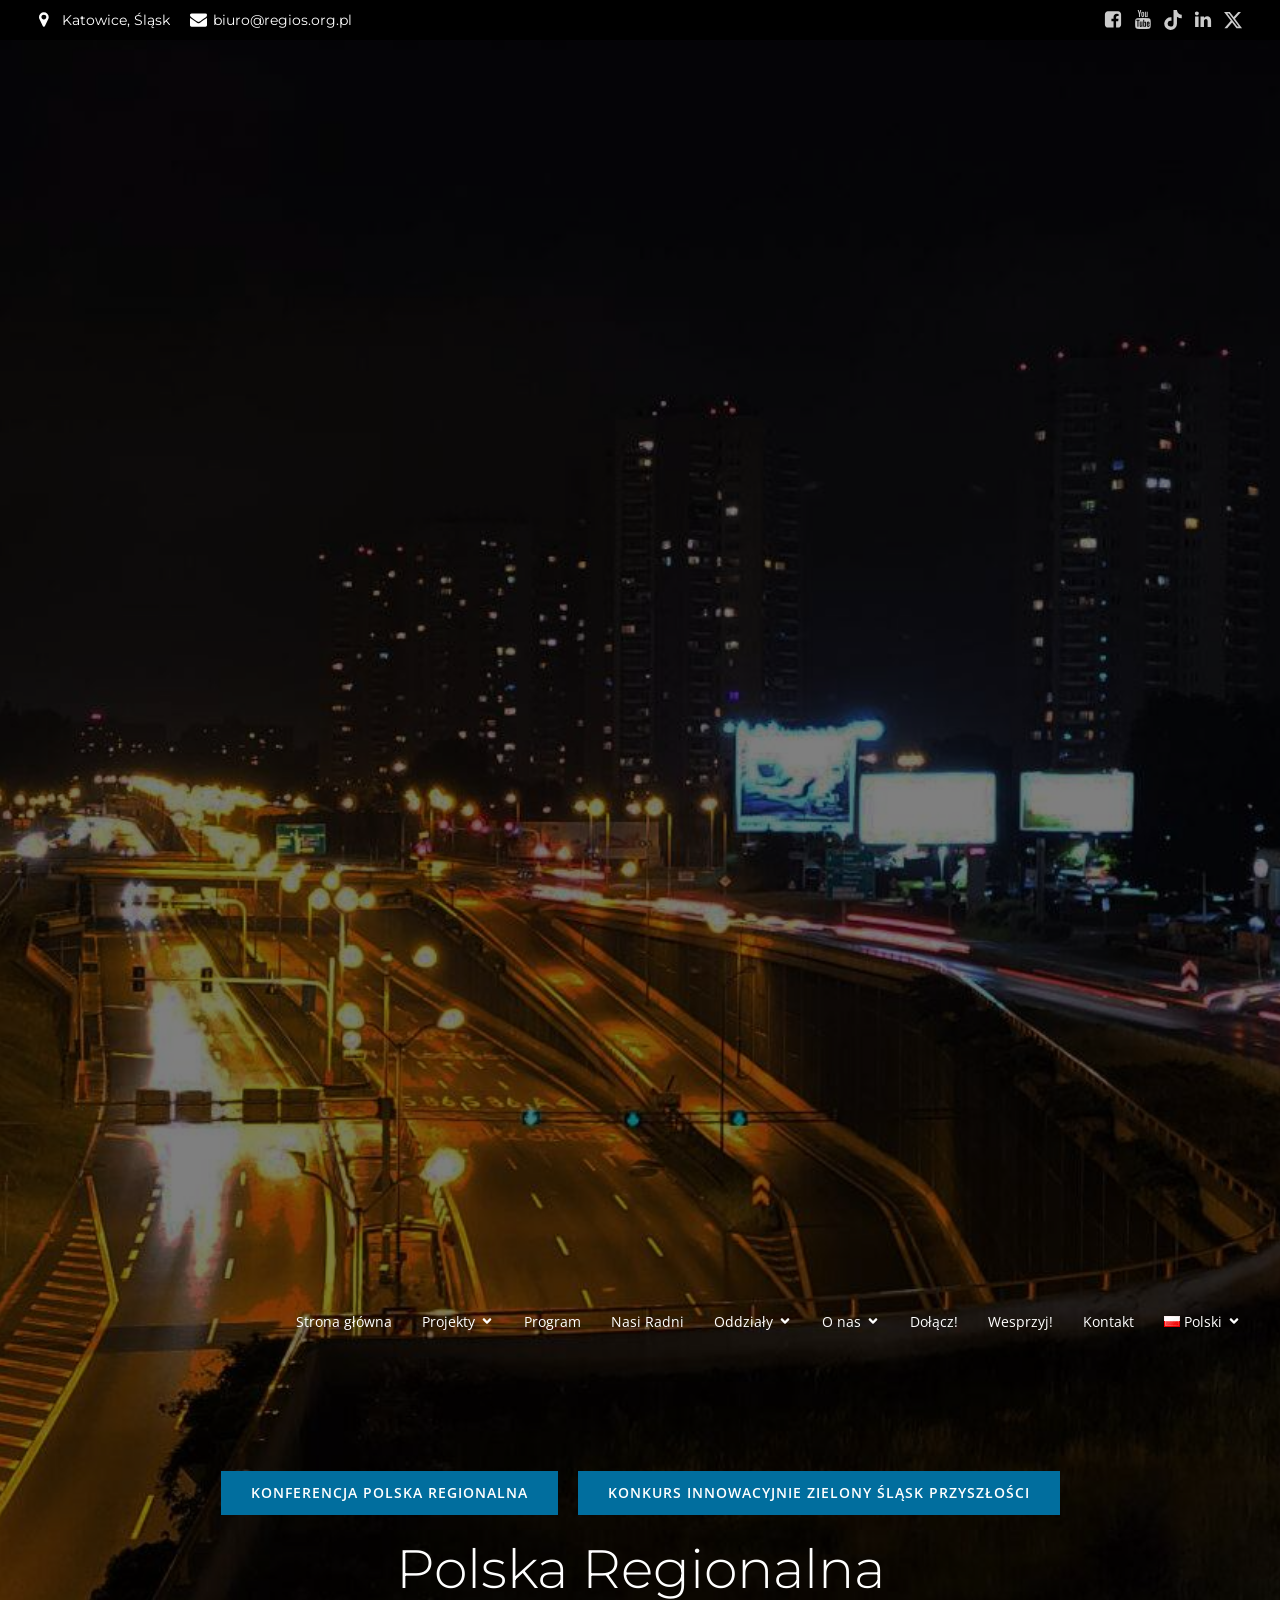
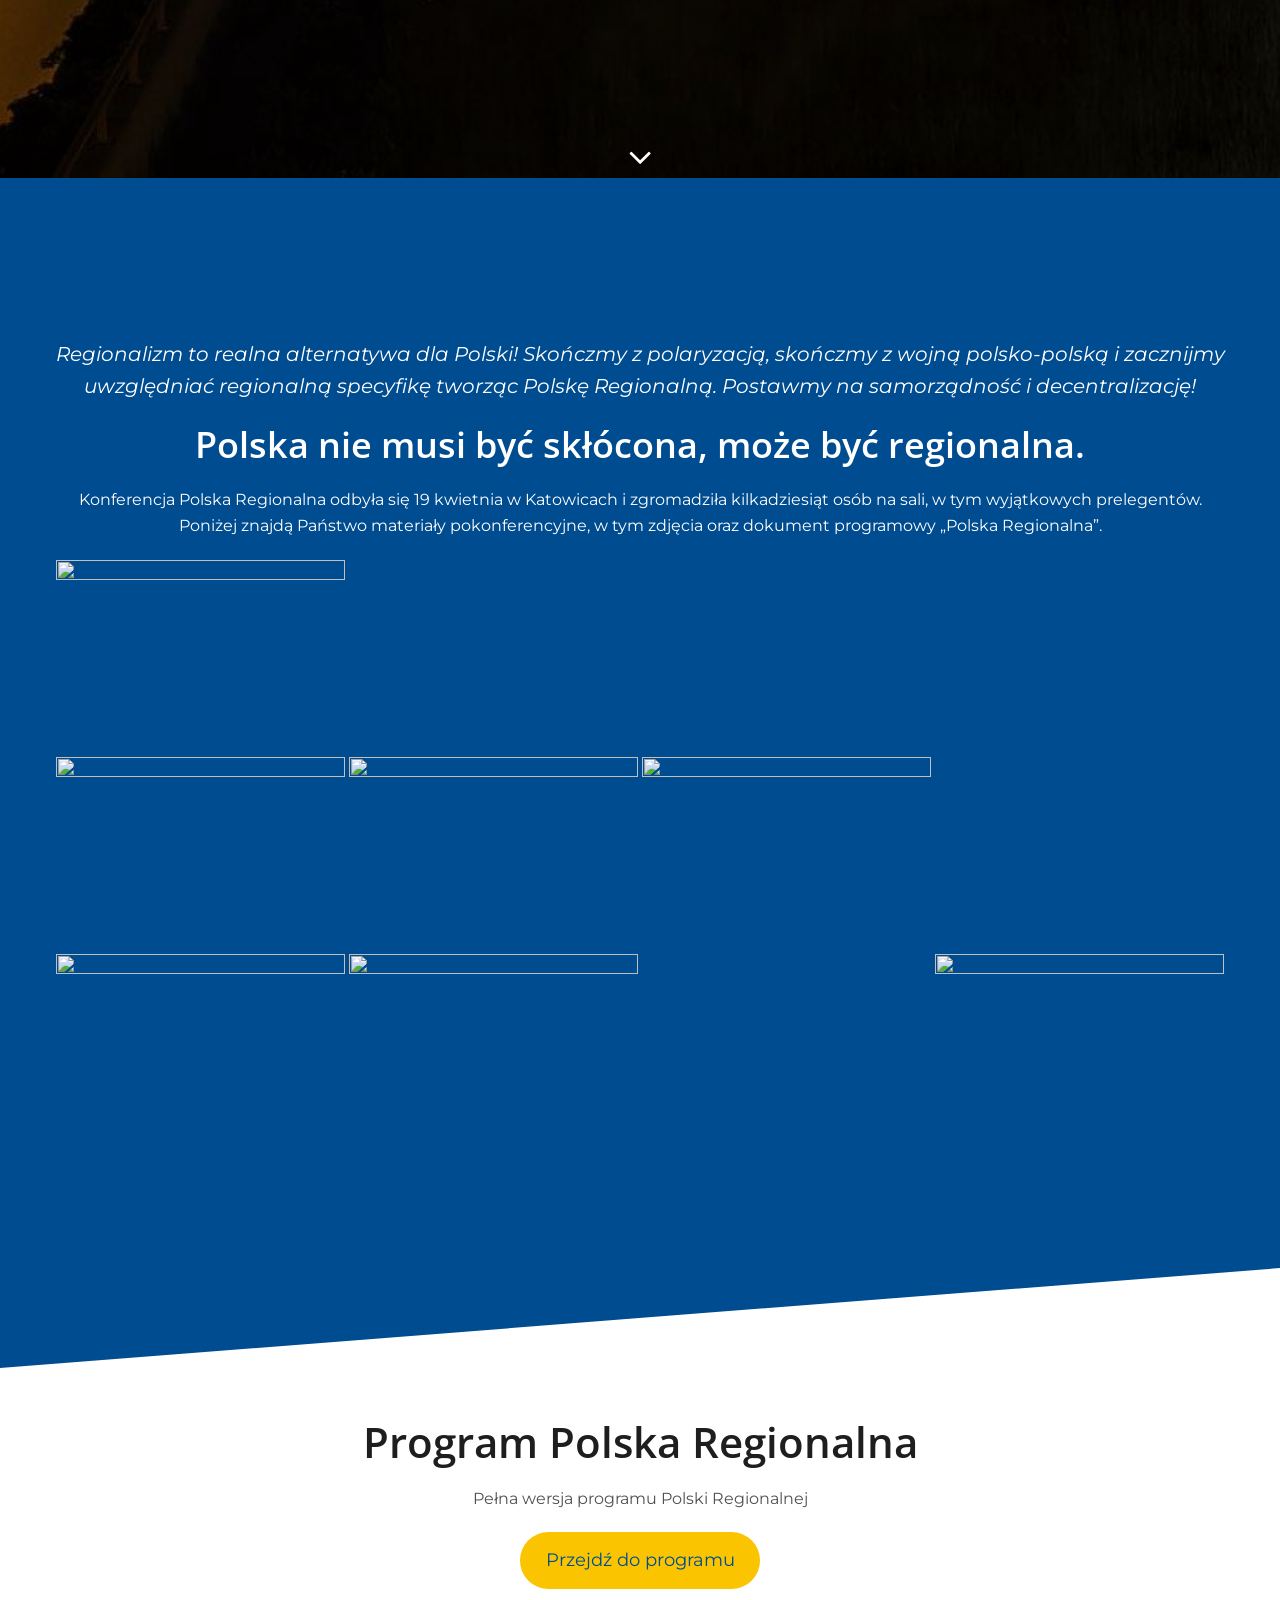
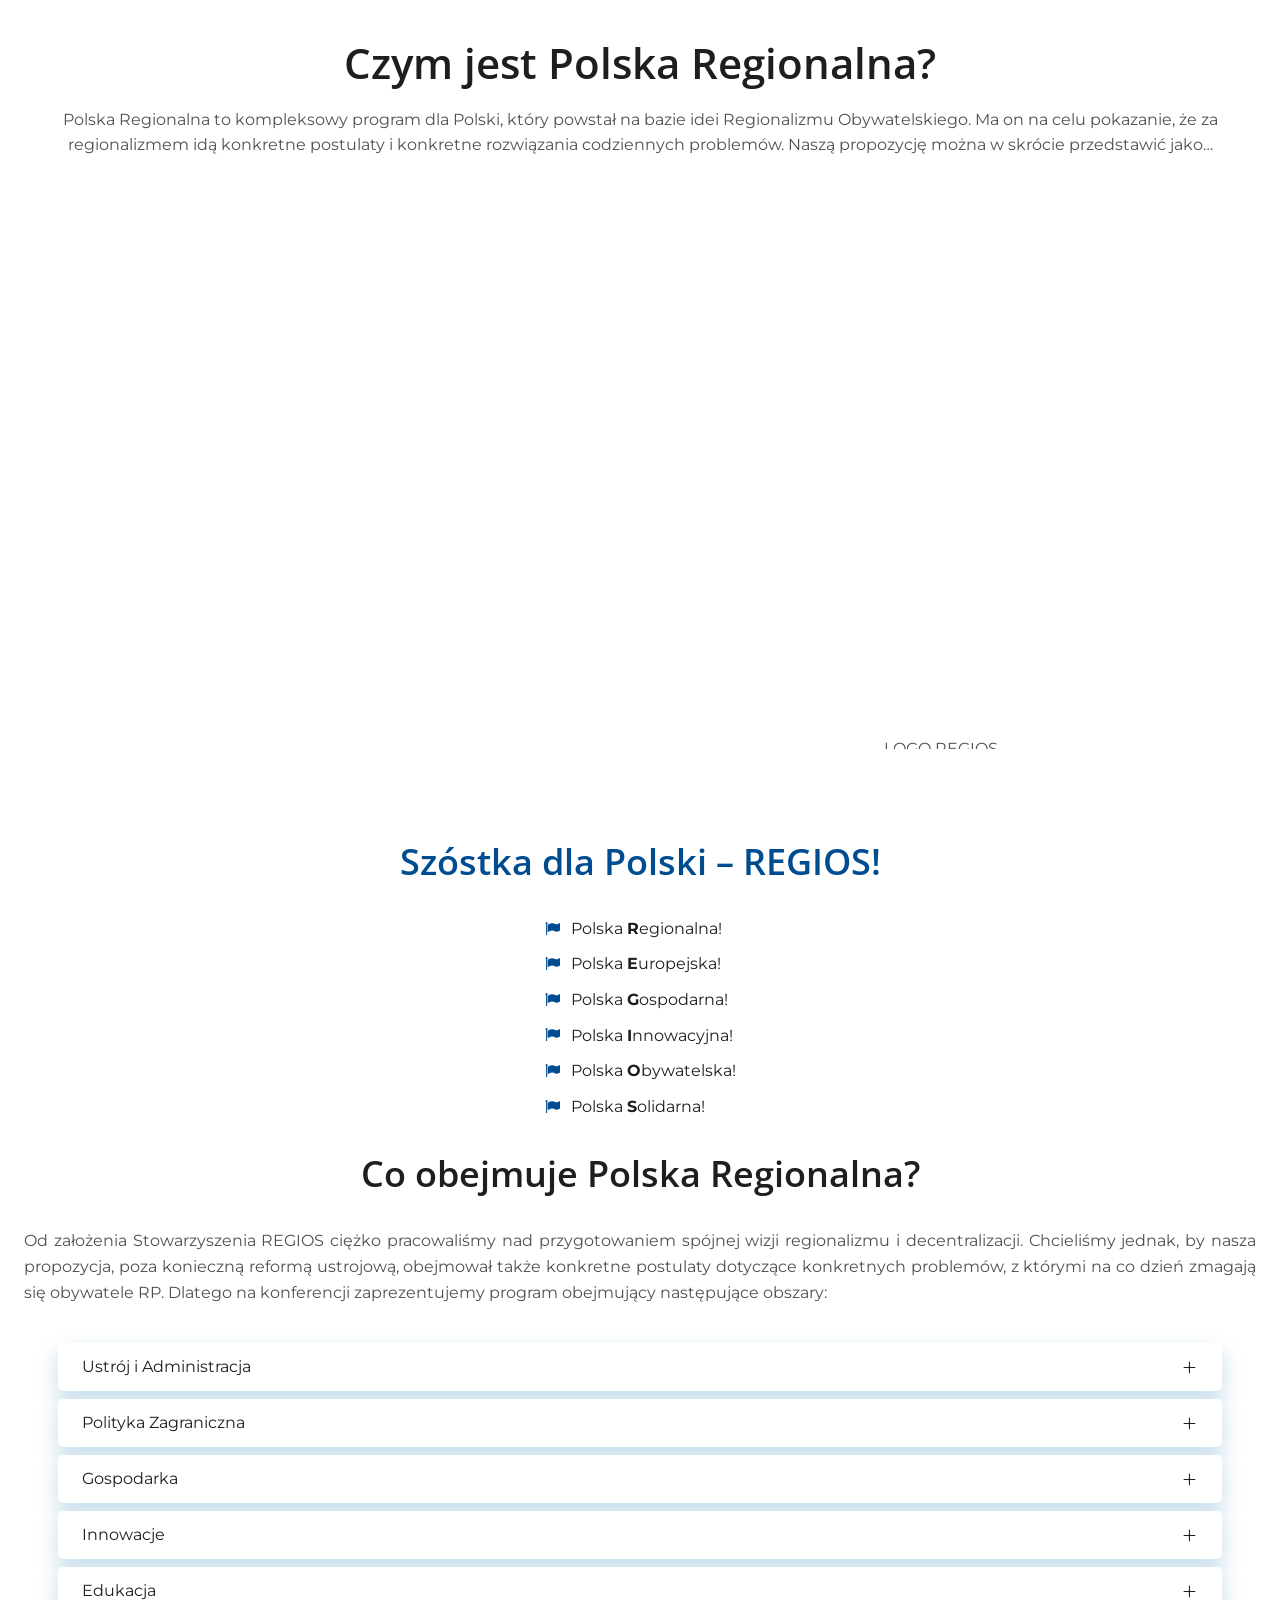
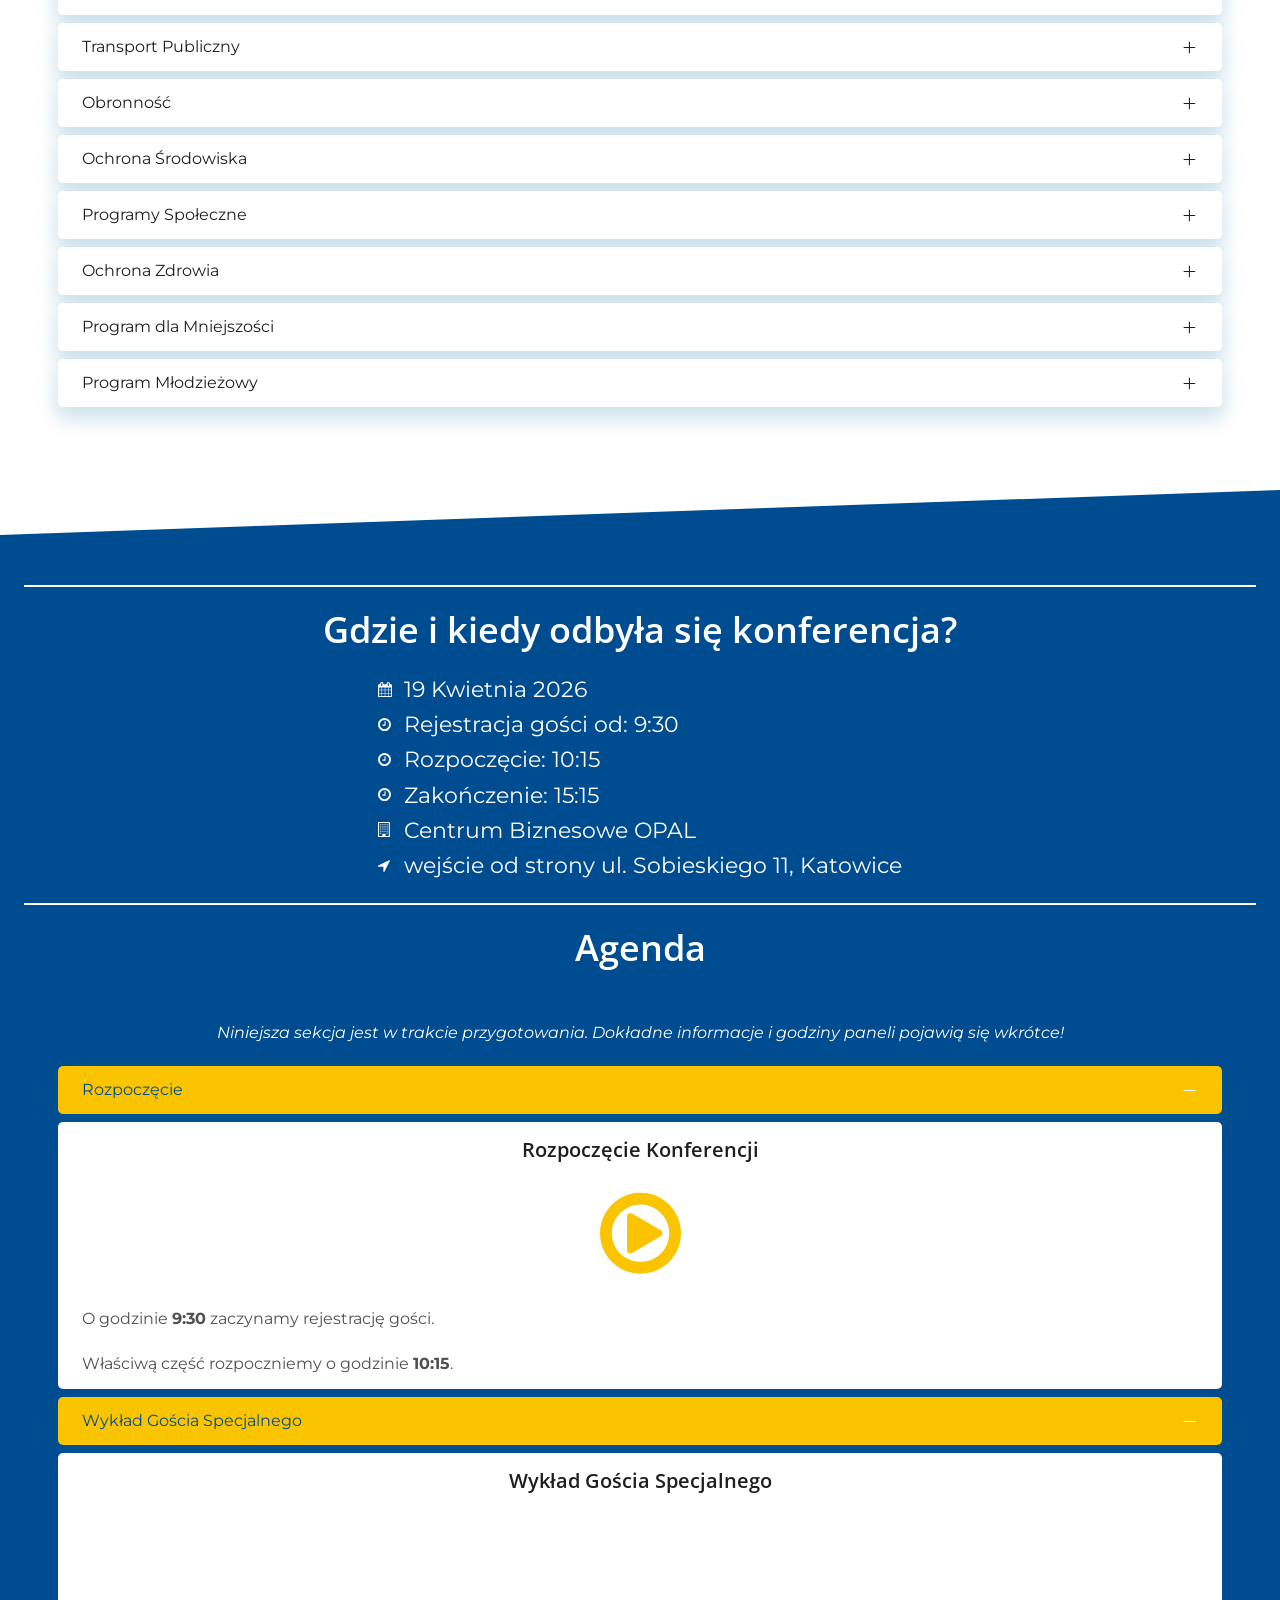
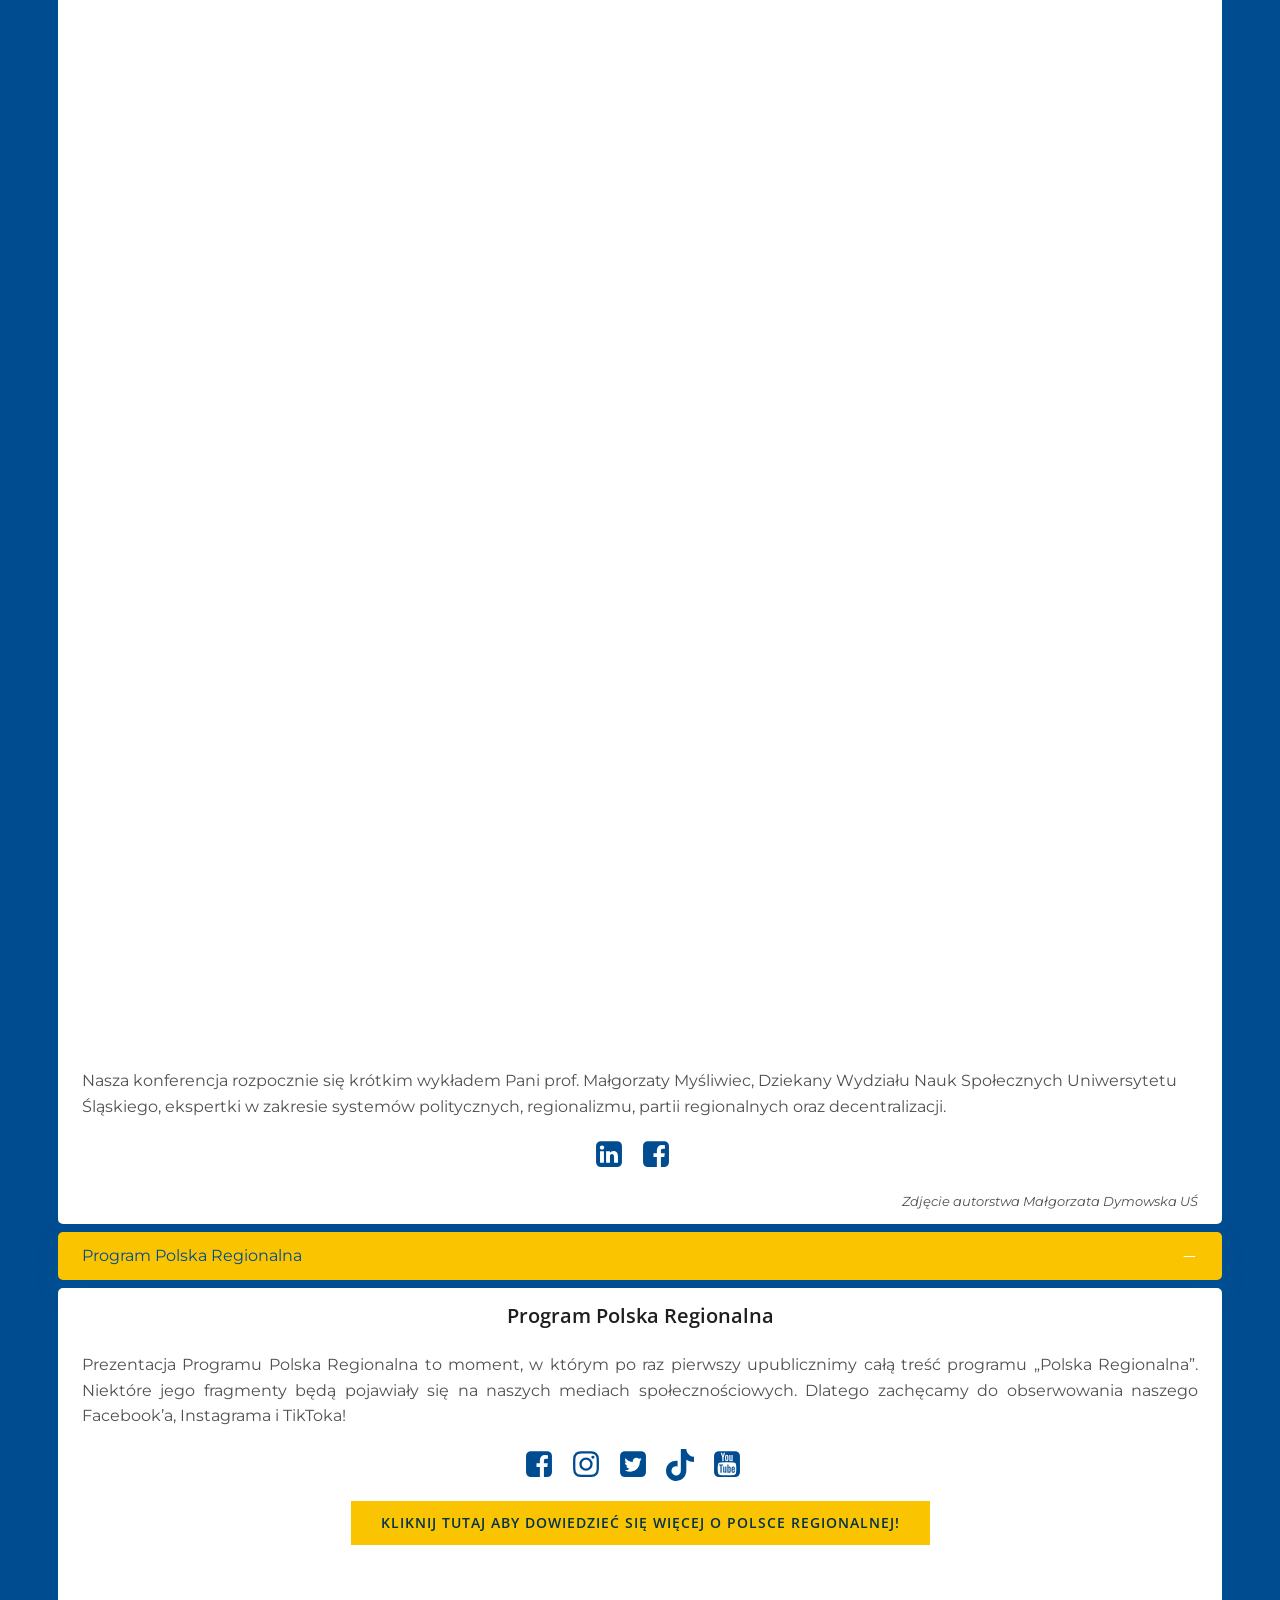
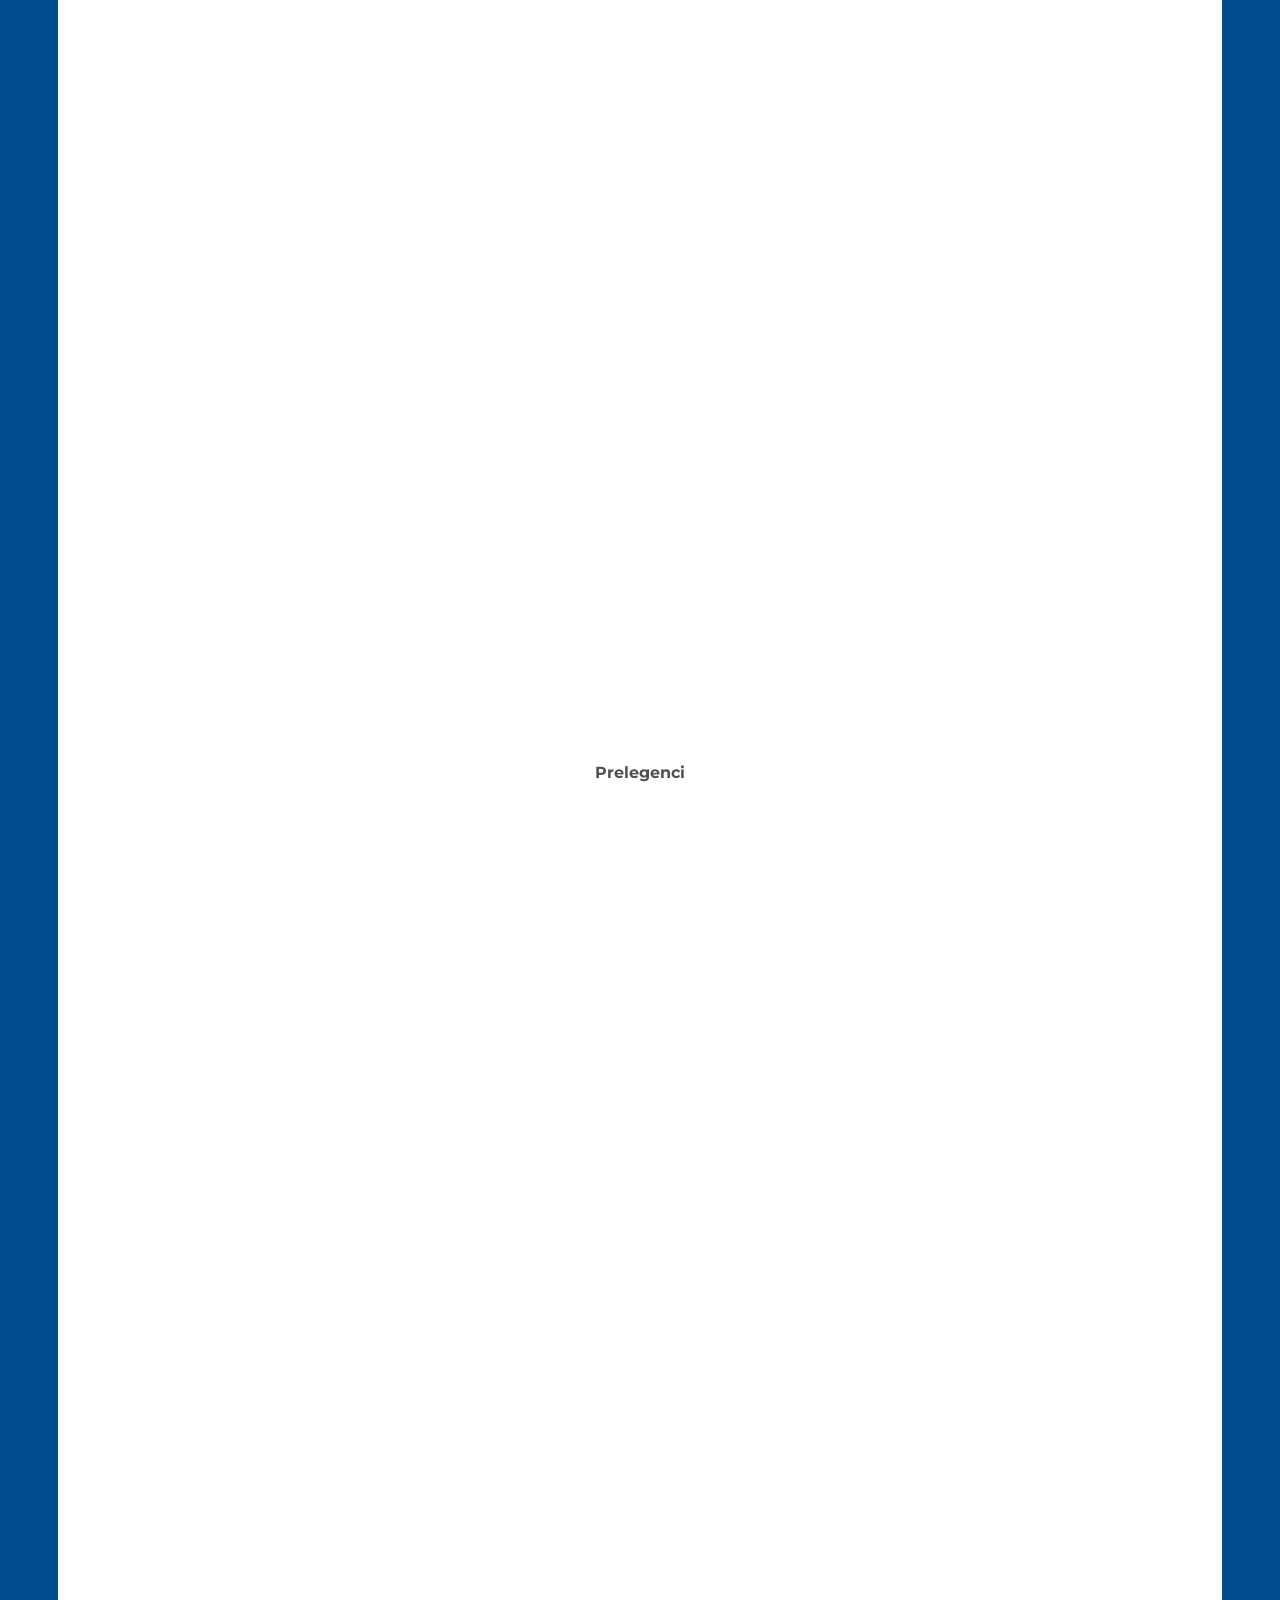
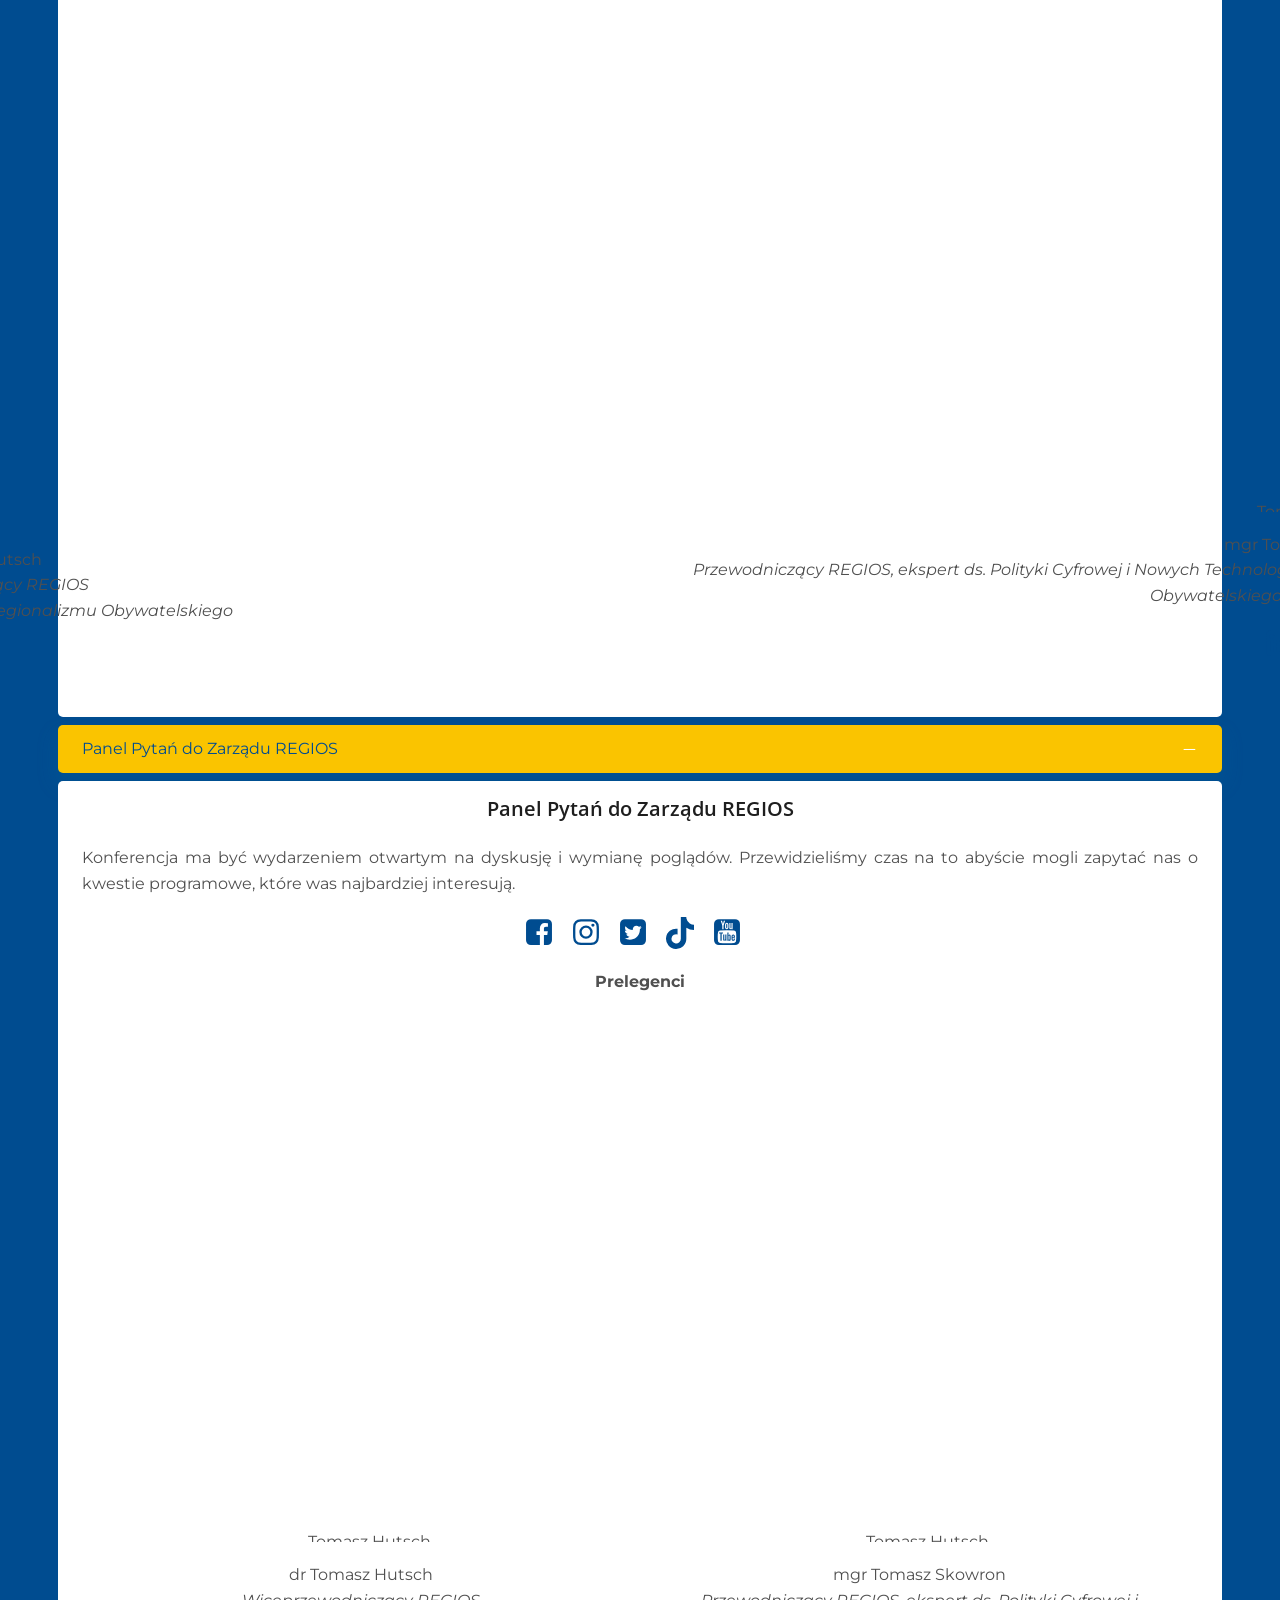
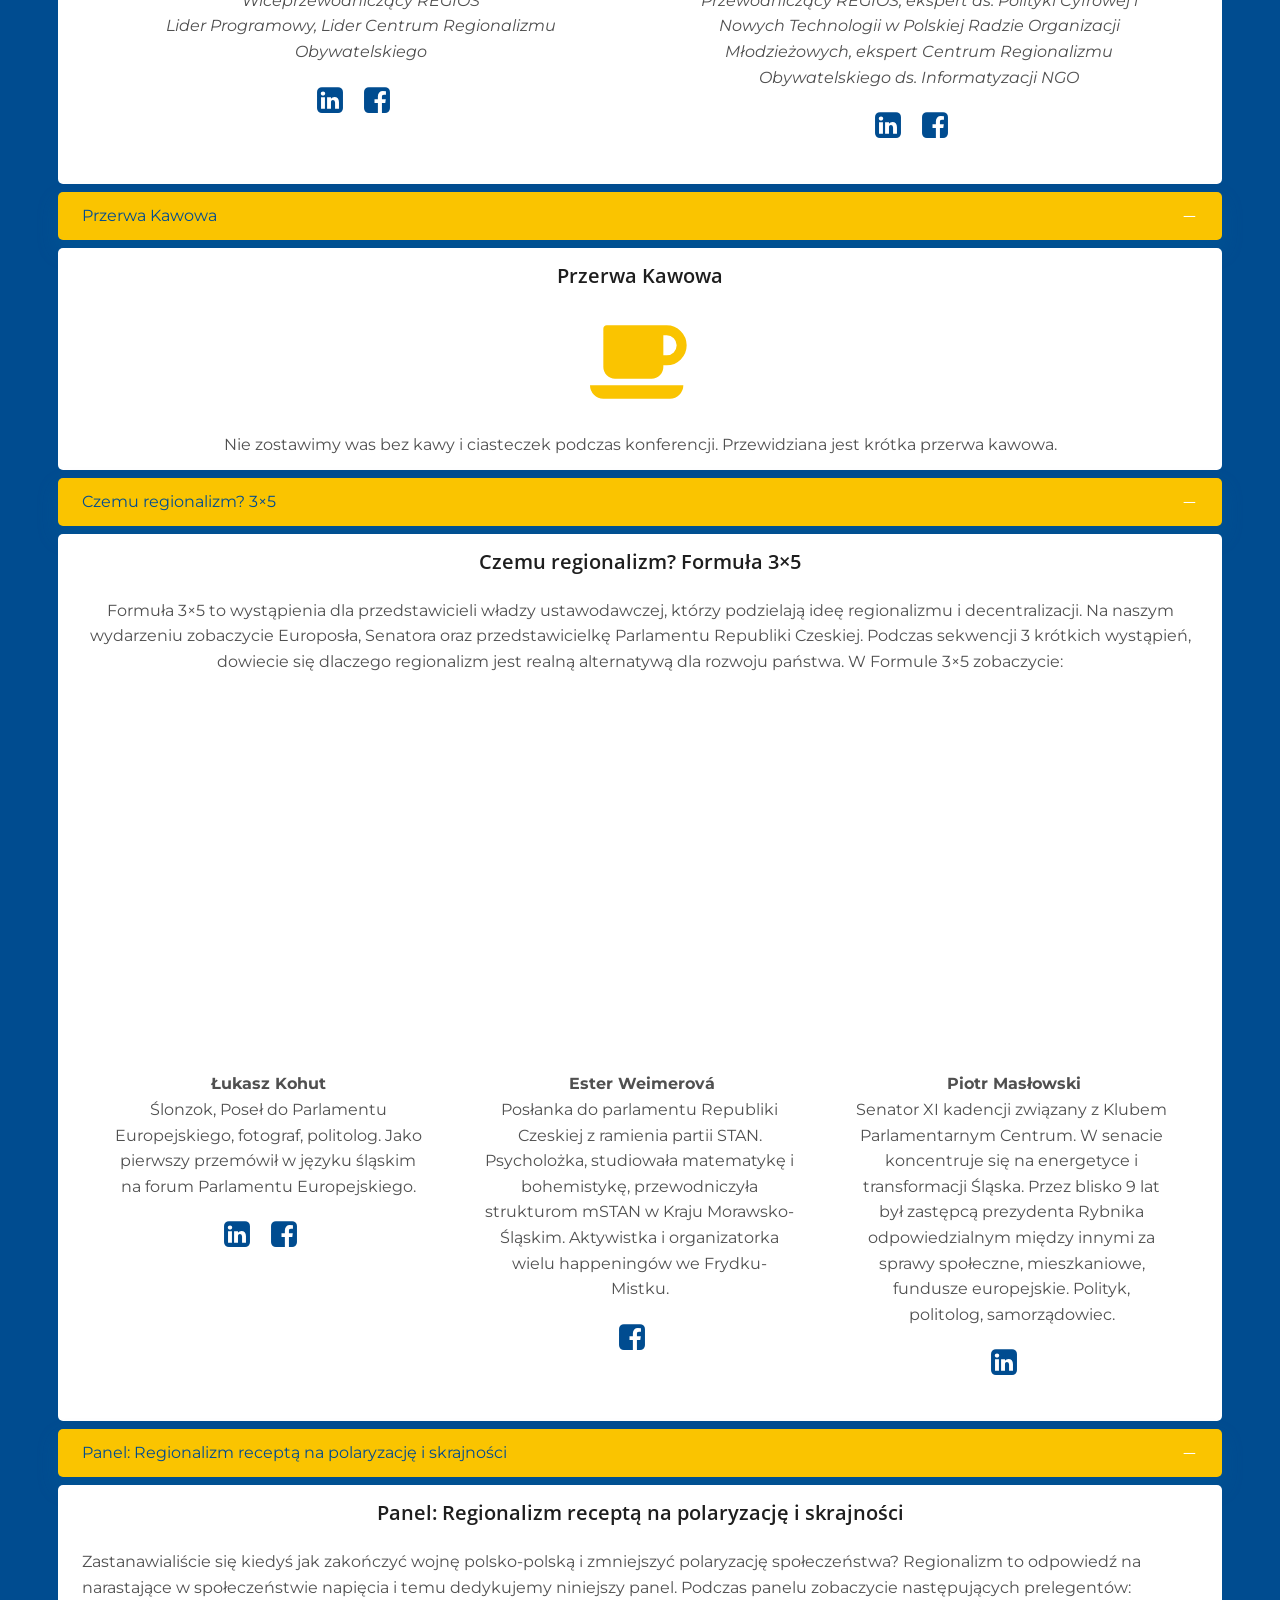
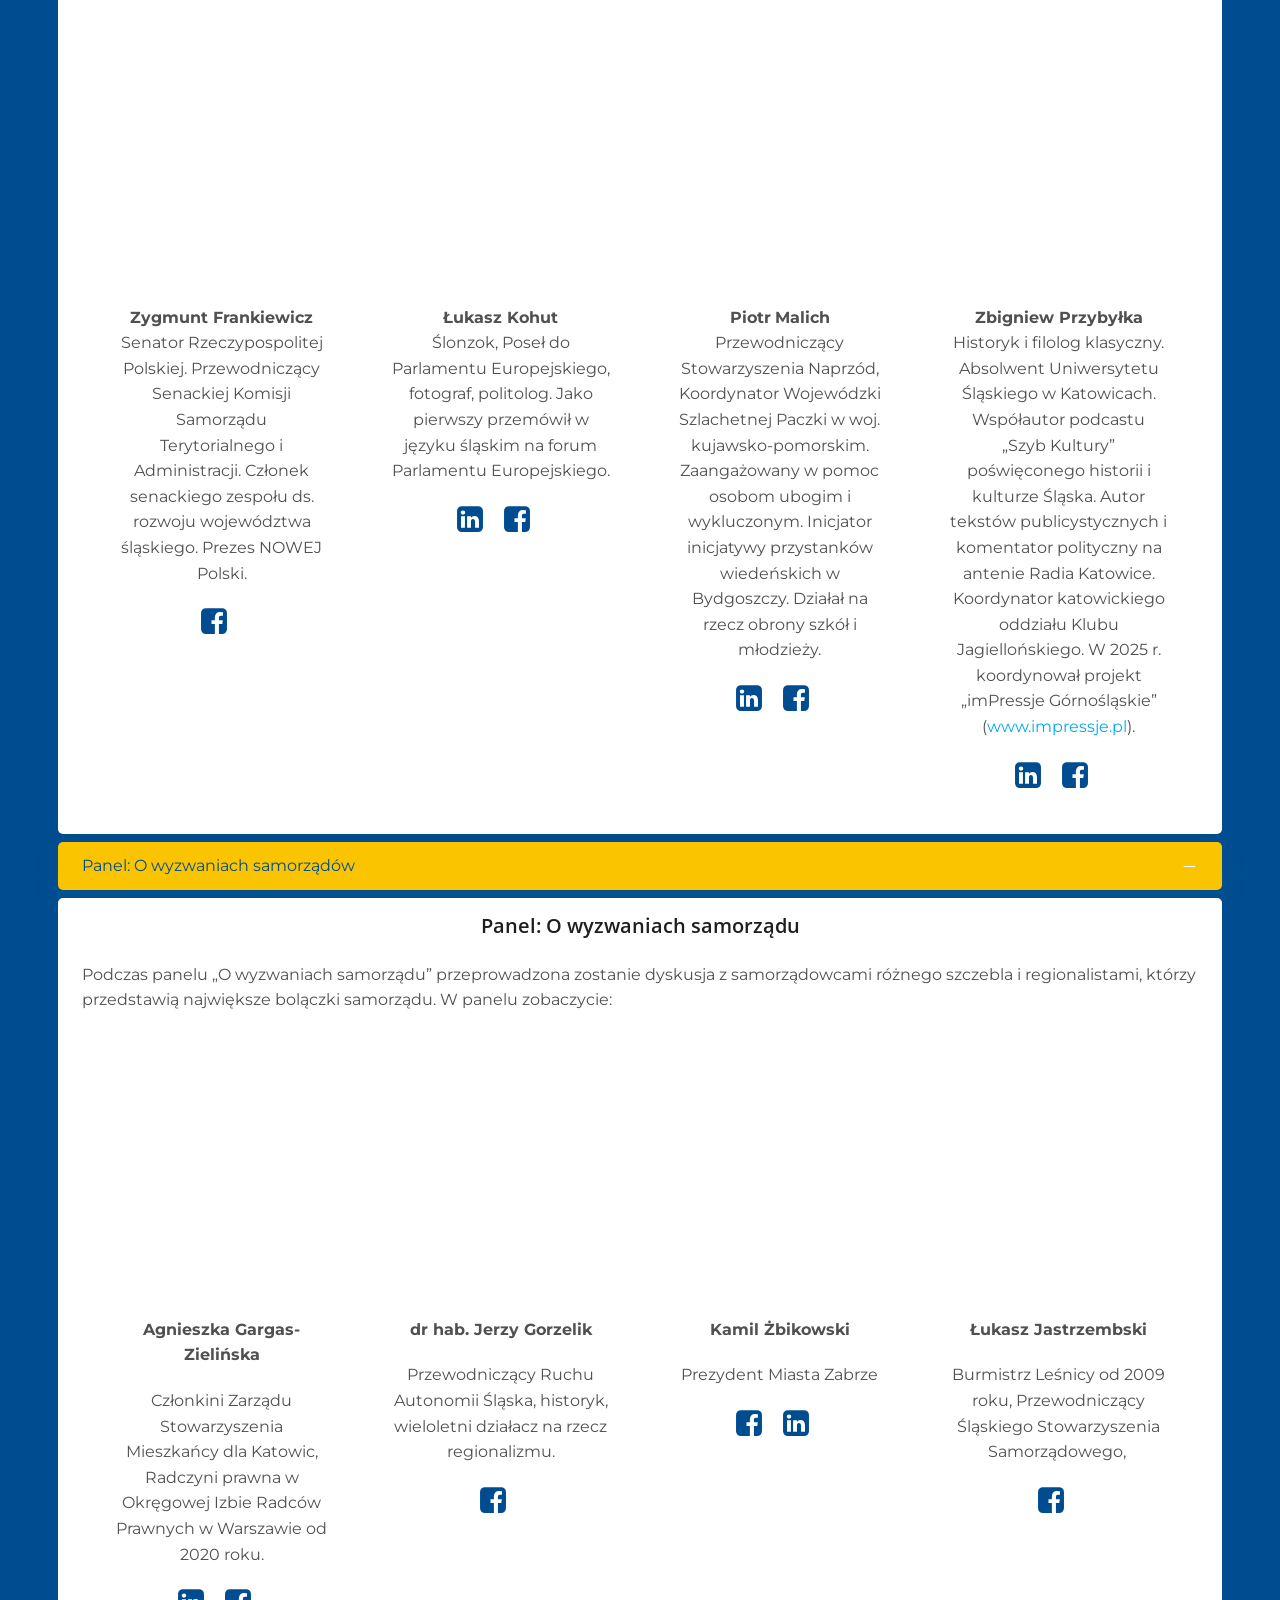
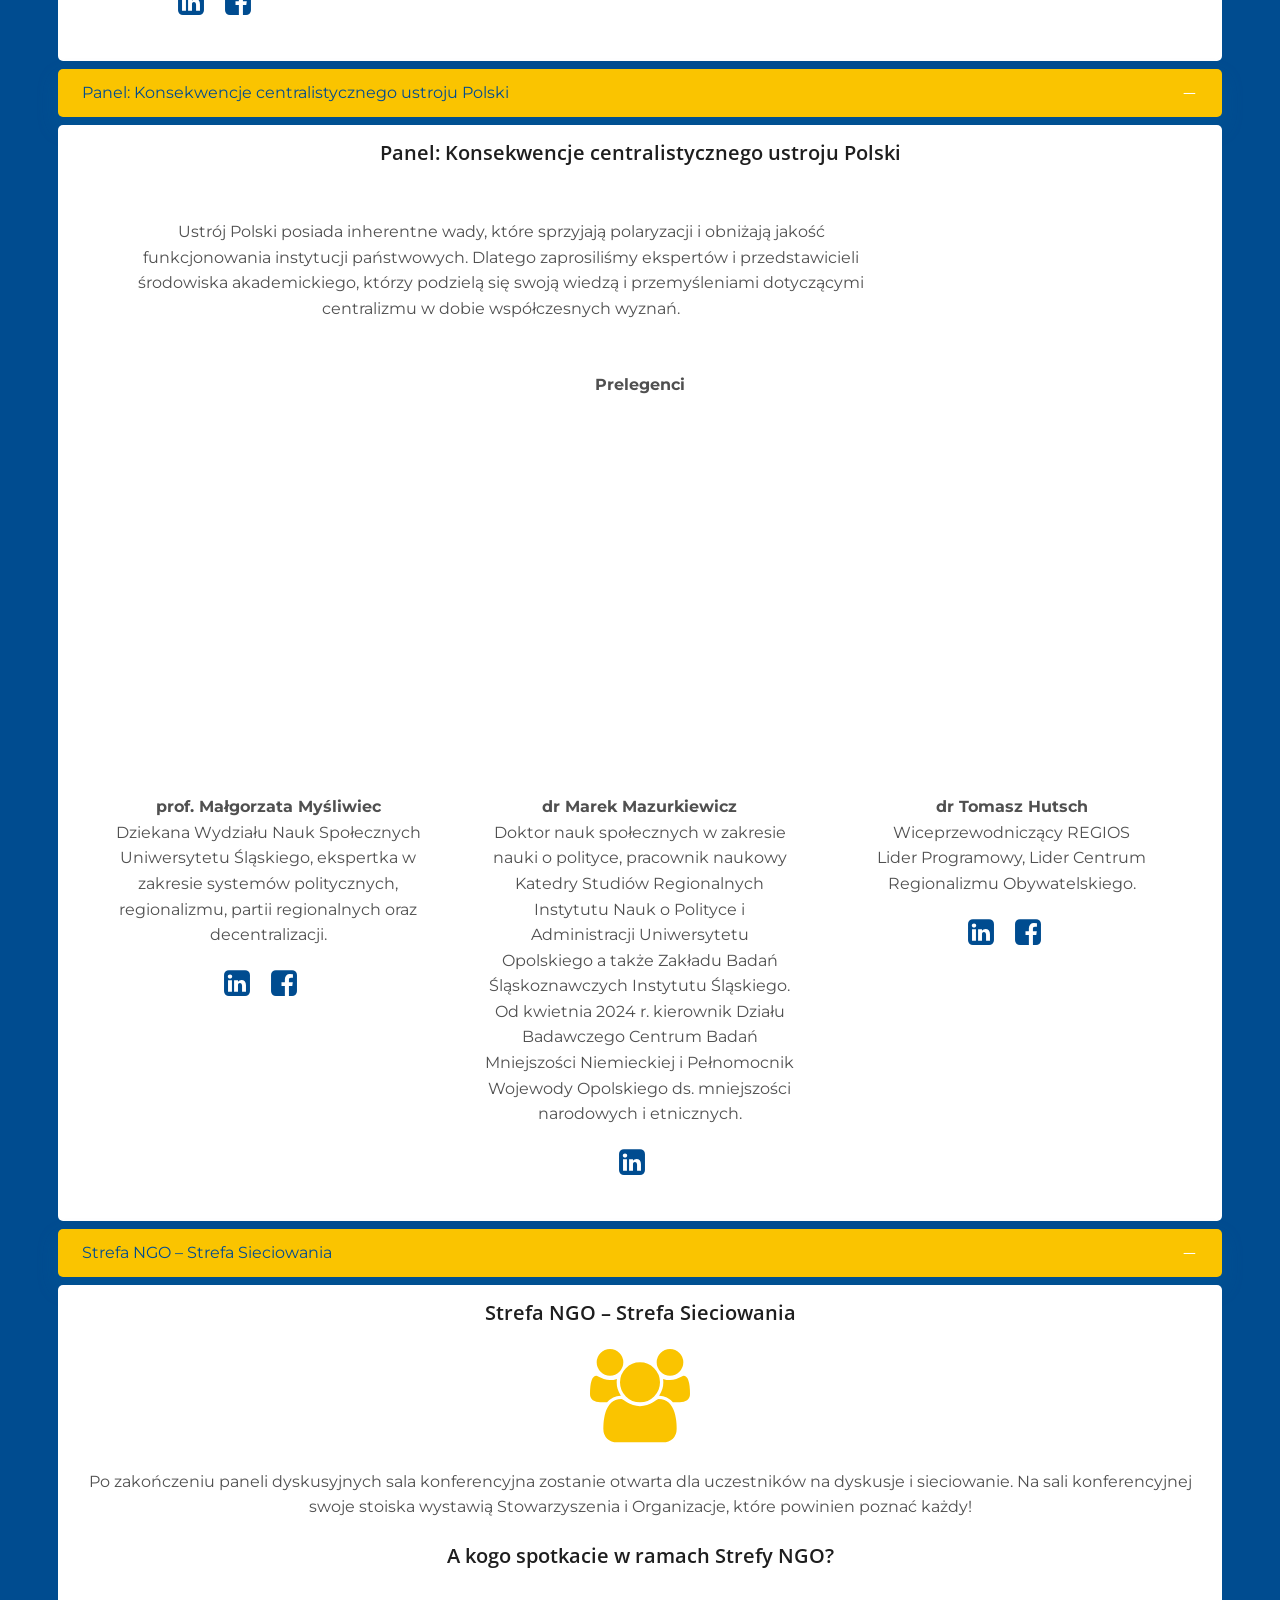
==== commit feae6191: "deploy: 467aa5df716550f8b80b863c119c7f9a97e59e48" ====
--- a/index.html
+++ b/index.html
@@ -16,9 +16,9 @@
 	<meta property="og:url" content="https://regios.org.pl/polska-regionalna/" />
 	<meta property="og:site_name" content="REGIOS" />
 	<meta property="article:publisher" content="https://facebook.com/regiosorgpl" />
-	<meta property="article:modified_time" content="2026-04-12T19:31:09+00:00" />
+	<meta property="article:modified_time" content="2026-04-20T21:05:26+00:00" />
 	<meta name="twitter:card" content="summary_large_image" />
-	<script type="application/ld+json" class="yoast-schema-graph">{"@context":"https://schema.org","@graph":[{"@type":"WebPage","@id":"https://regios.org.pl/polska-regionalna/","url":"https://regios.org.pl/polska-regionalna/","name":"Polska Regionalna - REGIOS","isPartOf":{"@id":"https://regios.org.pl/#website"},"datePublished":"2026-01-31T13:16:44+00:00","dateModified":"2026-04-12T19:31:09+00:00","description":"Jesteśmy grupą regionalistów, którzy działają na rzecz przyszłościowych rozwiązań i społeczeństwa obywatelskiego i regionalizmu obywatelskiego.","breadcrumb":{"@id":"https://regios.org.pl/polska-regionalna/#breadcrumb"},"inLanguage":"pl-PL","potentialAction":[{"@type":"ReadAction","target":["https://regios.org.pl/polska-regionalna/"]}]},{"@type":"BreadcrumbList","@id":"https://regios.org.pl/polska-regionalna/#breadcrumb","itemListElement":[{"@type":"ListItem","position":1,"name":"Strona główna","item":"https://regios.org.pl/"},{"@type":"ListItem","position":2,"name":"Polska Regionalna"}]},{"@type":"WebSite","@id":"https://regios.org.pl/#website","url":"https://regios.org.pl/","name":"REGIOS","description":"REGIONY PRZYSZŁOŚCI","publisher":{"@id":"https://regios.org.pl/#organization"},"potentialAction":[{"@type":"SearchAction","target":{"@type":"EntryPoint","urlTemplate":"https://regios.org.pl/?s={search_term_string}"},"query-input":{"@type":"PropertyValueSpecification","valueRequired":true,"valueName":"search_term_string"}}],"inLanguage":"pl-PL"},{"@type":"Organization","@id":"https://regios.org.pl/#organization","name":"Stowarzyszenie REGIOS","url":"https://regios.org.pl/","logo":{"@type":"ImageObject","inLanguage":"pl-PL","@id":"https://regios.org.pl/#/schema/logo/image/","url":"https://regios.org.pl/wp-content/uploads/2022/06/Logo-podstawowe.png","contentUrl":"https://regios.org.pl/wp-content/uploads/2022/06/Logo-podstawowe.png","width":2000,"height":2000,"caption":"Stowarzyszenie REGIOS"},"image":{"@id":"https://regios.org.pl/#/schema/logo/image/"},"sameAs":["https://facebook.com/regiosorgpl"]}]}</script>
+	<script type="application/ld+json" class="yoast-schema-graph">{"@context":"https://schema.org","@graph":[{"@type":"WebPage","@id":"https://regios.org.pl/polska-regionalna/","url":"https://regios.org.pl/polska-regionalna/","name":"Polska Regionalna - REGIOS","isPartOf":{"@id":"https://regios.org.pl/#website"},"datePublished":"2026-01-31T13:16:44+00:00","dateModified":"2026-04-20T21:05:26+00:00","description":"Jesteśmy grupą regionalistów, którzy działają na rzecz przyszłościowych rozwiązań i społeczeństwa obywatelskiego i regionalizmu obywatelskiego.","breadcrumb":{"@id":"https://regios.org.pl/polska-regionalna/#breadcrumb"},"inLanguage":"pl-PL","potentialAction":[{"@type":"ReadAction","target":["https://regios.org.pl/polska-regionalna/"]}]},{"@type":"BreadcrumbList","@id":"https://regios.org.pl/polska-regionalna/#breadcrumb","itemListElement":[{"@type":"ListItem","position":1,"name":"Strona główna","item":"https://regios.org.pl/"},{"@type":"ListItem","position":2,"name":"Polska Regionalna"}]},{"@type":"WebSite","@id":"https://regios.org.pl/#website","url":"https://regios.org.pl/","name":"REGIOS","description":"REGIONY PRZYSZŁOŚCI","publisher":{"@id":"https://regios.org.pl/#organization"},"potentialAction":[{"@type":"SearchAction","target":{"@type":"EntryPoint","urlTemplate":"https://regios.org.pl/?s={search_term_string}"},"query-input":{"@type":"PropertyValueSpecification","valueRequired":true,"valueName":"search_term_string"}}],"inLanguage":"pl-PL"},{"@type":"Organization","@id":"https://regios.org.pl/#organization","name":"Stowarzyszenie REGIOS","url":"https://regios.org.pl/","logo":{"@type":"ImageObject","inLanguage":"pl-PL","@id":"https://regios.org.pl/#/schema/logo/image/","url":"https://regios.org.pl/wp-content/uploads/2022/06/Logo-podstawowe.png","contentUrl":"https://regios.org.pl/wp-content/uploads/2022/06/Logo-podstawowe.png","width":2000,"height":2000,"caption":"Stowarzyszenie REGIOS"},"image":{"@id":"https://regios.org.pl/#/schema/logo/image/"},"sameAs":["https://facebook.com/regiosorgpl"]}]}</script>
 	<!-- / Yoast SEO plugin. -->
 
 
@@ -37,6 +37,14 @@
 		<style id='wp-block-paragraph-inline-css' type='text/css'>
 .is-small-text{font-size:.875em}.is-regular-text{font-size:1em}.is-large-text{font-size:2.25em}.is-larger-text{font-size:3em}.has-drop-cap:not(:focus):first-letter{float:left;font-size:8.4em;font-style:normal;font-weight:100;line-height:.68;margin:.05em .1em 0 0;text-transform:uppercase}body.rtl .has-drop-cap:not(:focus):first-letter{float:none;margin-left:.1em}p.has-drop-cap.has-background{overflow:hidden}:root :where(p.has-background){padding:1.25em 2.375em}:where(p.has-text-color:not(.has-link-color)) a{color:inherit}p.has-text-align-left[style*="writing-mode:vertical-lr"],p.has-text-align-right[style*="writing-mode:vertical-rl"]{rotate:180deg}
 /*# sourceURL=https://regios.org.pl/wp-includes/blocks/paragraph/style.min.css */
+</style>
+<style id='wp-block-button-inline-css' type='text/css'>
+.wp-block-button__link{align-content:center;box-sizing:border-box;cursor:pointer;display:inline-block;height:100%;text-align:center;word-break:break-word}.wp-block-button__link.aligncenter{text-align:center}.wp-block-button__link.alignright{text-align:right}:where(.wp-block-button__link){border-radius:9999px;box-shadow:none;padding:calc(.667em + 2px) calc(1.333em + 2px);text-decoration:none}.wp-block-button[style*=text-decoration] .wp-block-button__link{text-decoration:inherit}.wp-block-buttons>.wp-block-button.has-custom-width{max-width:none}.wp-block-buttons>.wp-block-button.has-custom-width .wp-block-button__link{width:100%}.wp-block-buttons>.wp-block-button.has-custom-font-size .wp-block-button__link{font-size:inherit}.wp-block-buttons>.wp-block-button.wp-block-button__width-25{width:calc(25% - var(--wp--style--block-gap, .5em)*.75)}.wp-block-buttons>.wp-block-button.wp-block-button__width-50{width:calc(50% - var(--wp--style--block-gap, .5em)*.5)}.wp-block-buttons>.wp-block-button.wp-block-button__width-75{width:calc(75% - var(--wp--style--block-gap, .5em)*.25)}.wp-block-buttons>.wp-block-button.wp-block-button__width-100{flex-basis:100%;width:100%}.wp-block-buttons.is-vertical>.wp-block-button.wp-block-button__width-25{width:25%}.wp-block-buttons.is-vertical>.wp-block-button.wp-block-button__width-50{width:50%}.wp-block-buttons.is-vertical>.wp-block-button.wp-block-button__width-75{width:75%}.wp-block-button.is-style-squared,.wp-block-button__link.wp-block-button.is-style-squared{border-radius:0}.wp-block-button.no-border-radius,.wp-block-button__link.no-border-radius{border-radius:0!important}:root :where(.wp-block-button .wp-block-button__link.is-style-outline),:root :where(.wp-block-button.is-style-outline>.wp-block-button__link){border:2px solid;padding:.667em 1.333em}:root :where(.wp-block-button .wp-block-button__link.is-style-outline:not(.has-text-color)),:root :where(.wp-block-button.is-style-outline>.wp-block-button__link:not(.has-text-color)){color:currentColor}:root :where(.wp-block-button .wp-block-button__link.is-style-outline:not(.has-background)),:root :where(.wp-block-button.is-style-outline>.wp-block-button__link:not(.has-background)){background-color:initial;background-image:none}
+/*# sourceURL=https://regios.org.pl/wp-includes/blocks/button/style.min.css */
+</style>
+<style id='wp-block-buttons-inline-css' type='text/css'>
+.wp-block-buttons{box-sizing:border-box}.wp-block-buttons.is-vertical{flex-direction:column}.wp-block-buttons.is-vertical>.wp-block-button:last-child{margin-bottom:0}.wp-block-buttons>.wp-block-button{display:inline-block;margin:0}.wp-block-buttons.is-content-justification-left{justify-content:flex-start}.wp-block-buttons.is-content-justification-left.is-vertical{align-items:flex-start}.wp-block-buttons.is-content-justification-center{justify-content:center}.wp-block-buttons.is-content-justification-center.is-vertical{align-items:center}.wp-block-buttons.is-content-justification-right{justify-content:flex-end}.wp-block-buttons.is-content-justification-right.is-vertical{align-items:flex-end}.wp-block-buttons.is-content-justification-space-between{justify-content:space-between}.wp-block-buttons.aligncenter{text-align:center}.wp-block-buttons:not(.is-content-justification-space-between,.is-content-justification-right,.is-content-justification-left,.is-content-justification-center) .wp-block-button.aligncenter{margin-left:auto;margin-right:auto;width:100%}.wp-block-buttons[style*=text-decoration] .wp-block-button,.wp-block-buttons[style*=text-decoration] .wp-block-button__link{text-decoration:inherit}.wp-block-buttons.has-custom-font-size .wp-block-button__link{font-size:inherit}.wp-block-buttons .wp-block-button__link{width:100%}.wp-block-button.aligncenter{text-align:center}
+/*# sourceURL=https://regios.org.pl/wp-includes/blocks/buttons/style.min.css */
 </style>
 <style id='wp-block-separator-inline-css' type='text/css'>
 @charset "UTF-8";.wp-block-separator{border:none;border-top:2px solid}:root :where(.wp-block-separator.is-style-dots){height:auto;line-height:1;text-align:center}:root :where(.wp-block-separator.is-style-dots):before{color:currentColor;content:"···";font-family:serif;font-size:1.5em;letter-spacing:2em;padding-left:2em}.wp-block-separator.is-style-dots{background:none!important;border:none!important}
@@ -87,12 +95,12 @@
 		}
 /*# sourceURL=wp-block-template-skip-link-inline-css */
 </style>
-<link rel='stylesheet' id='wpo_min-header-0-css' href='../wp-content/cache/wpo-minify/1772975749/assets/wpo-minify-header-679fe218.min.css' type='text/css' media='all' />
+<link rel='stylesheet' id='wpo_min-header-0-css' href='../wp-content/cache/wpo-minify/1772975749/assets/wpo-minify-header-3e4de1ee.min.css' type='text/css' media='all' />
 <script type="text/javascript" id="wpo_min-header-0-js-extra">
 /* <![CDATA[ */
 var public_ajax = {"ajax_url":"https://regios.org.pl/wp-admin/admin-ajax.php","efbl_is_fb_pro":""};
 var svgSettings = {"skipNested":""};
-var esf_insta = {"ajax_url":"https://regios.org.pl/wp-admin/admin-ajax.php","version":"free","nonce":"ee17bc7b06"};
+var esf_insta = {"ajax_url":"https://regios.org.pl/wp-admin/admin-ajax.php","version":"free","nonce":"ac0955b37f"};
 //# sourceURL=wpo_min-header-0-js-extra
 /* ]]> */
 </script>
@@ -144,7 +152,12 @@
 <meta name="msapplication-TileImage" content="https://regios.org.pl/wp-content/uploads/2022/05/cropped-Logo-podstawowe-ikona-male-1-270x270.png" />
 		<style data-kubio-theme-style="true">
 		  		</style>
-		</head>
+		<style id='core-block-supports-inline-css' type='text/css'>
+.wp-container-core-buttons-is-layout-16018d1d{justify-content:center;}
+/*# sourceURL=core-block-supports-inline-css */
+</style>
+
+</head>
 
 <body data-rsssl=1 class="wp-singular page-template page-template-full-width page page-id-2423 wp-custom-logo wp-theme-elevate-wp tribe-no-js tec-no-tickets-on-recurring tec-no-rsvp-on-recurring tribe-theme-elevate-wp">
 	<div id="page-top" tabindex="-1"></div>
@@ -208,7 +221,7 @@
 	<li id="menu-item-482-de" class="lang-item lang-item-40 lang-item-de no-translation menu-item menu-item-type-custom menu-item-object-custom menu-item-482-de"><a href="https://regios.org.pl/de/regios-deutsch/" style=";--kubio-menu-item-depth:1"><img decoding="async" src="[data-uri]" alt="" width="16" height="11" style="width: 16px; height: 11px;" /><span style="margin-left:0.3em;">Deutsch</span></a></li>
 </ul>
 </li>
-</ul></div><div class="wp-block wp-block-kubio-menu-offscreen  position-relative wp-block-kubio-menu-offscreen__container style-r1Ph182_RWJ-container style-local-27-container" data-kubio="kubio/menu-offscreen"><div class="position-relative wp-block-kubio-menu-offscreen__align style-r1Ph182_RWJ-align style-local-27-align"><button class="position-relative wp-block-kubio-menu-offscreen__iconWrapper style-r1Ph182_RWJ-iconWrapper style-local-27-iconWrapper kubio-offscreen-icon-wrapper" data-target="#kubio-offscreen-69dbf3229a9bc" data-target-id="kubio-offscreen-69dbf3229a9bc" data-direction="right" data-width="300px" data-offcanvas-overlay-id="kubio-offscreen-69dbf3229a9bc-overlay" aria-label="Mobile Menu" data-kubio-component="offcanvas" data-kubio-settings="[]"><span class="h-svg-icon wp-block-kubio-menu-offscreen__icon style-r1Ph182_RWJ-icon style-local-27-icon" name="font-awesome/navicon"><svg version="1.1" xmlns="http://www.w3.org/2000/svg" xmlns:xlink="http://www.w3.org/1999/xlink" id="navicon" viewBox="0 0 1536 1896.0833"><path d="M1536 1344v128q0 26-19 45t-45 19H64q-26 0-45-19t-19-45v-128q0-26 19-45t45-19h1408q26 0 45 19t19 45zm0-512v128q0 26-19 45t-45 19H64q-26 0-45-19T0 960V832q0-26 19-45t45-19h1408q26 0 45 19t19 45zm0-512v128q0 26-19 45t-45 19H64q-26 0-45-19T0 448V320q0-26 19-45t45-19h1408q26 0 45 19t19 45z"/></svg></span></button></div><div class="position-relative wp-block-kubio-menu-offscreen__offscreenOverlay style-r1Ph182_RWJ-offscreenOverlay style-local-27-offscreenOverlay kubio-offscreen-overlay offscreen-overlay" id="kubio-offscreen-69dbf3229a9bc-overlay"></div><div class="position-relative wp-block-kubio-menu-offscreen__offscreen style-r1Ph182_RWJ-offscreen style-local-27-offscreen kubio-offscreen offscreen hide" id="kubio-offscreen-69dbf3229a9bc"><div class="position-relative wp-block-kubio-menu-offscreen__inner style-r1Ph182_RWJ-inner style-local-27-inner"><div class="wp-block wp-block-kubio-menu-offscreen-content  position-relative wp-block-kubio-menu-offscreen-content__container style-4fttDua62gk-container style-local-28-container" data-kubio="kubio/menu-offscreen-content"><div class="wp-block wp-block-kubio-row  position-relative wp-block-kubio-row__container style-oEwMj8zqLa0-container style-local-29-container gutters-row-lg-0 gutters-row-v-lg-2 gutters-row-md-0 gutters-row-v-md-2 gutters-row-0 gutters-row-v-2" data-kubio="kubio/row"><div class="background-wrapper"><div class="background-layer background-layer-media-container-lg"></div><div class="background-layer background-layer-media-container-md"></div><div class="background-layer background-layer-media-container"></div></div><div class="position-relative wp-block-kubio-row__inner style-oEwMj8zqLa0-inner style-local-29-inner h-row align-items-lg-stretch align-items-md-stretch align-items-stretch justify-content-lg-center justify-content-md-center justify-content-center gutters-col-lg-0 gutters-col-v-lg-2 gutters-col-md-0 gutters-col-v-md-2 gutters-col-0 gutters-col-v-2"><div class="wp-block wp-block-kubio-column  position-relative wp-block-kubio-column__container style-dySu33XviAE-container style-local-30-container d-flex h-col-lg-auto h-col-md-auto h-col-auto" data-kubio="kubio/column"><div class="position-relative wp-block-kubio-column__inner style-dySu33XviAE-inner style-local-30-inner d-flex h-flex-basis h-px-lg-2 v-inner-lg-2 h-px-md-2 v-inner-md-2 h-px-2 v-inner-2"><div class="background-wrapper"><div class="background-layer background-layer-media-container-lg"></div><div class="background-layer background-layer-media-container-md"></div><div class="background-layer background-layer-media-container"></div></div><div class="position-relative wp-block-kubio-column__align style-dySu33XviAE-align style-local-30-align h-y-container h-column__content h-column__v-align flex-basis-100 align-self-lg-start align-self-md-start align-self-start"><a class="wp-block wp-block-kubio-logo  position-relative wp-block-kubio-logo__container style-afIZ7lcsb-container style-local-31-container kubio-has-gap-fallback kubio-logo-direction-row autodetect-mode" data-kubio="kubio/logo" href="https://regios.org.pl"><span class="position-relative wp-block-kubio-logo__text style-afIZ7lcsb-text style-local-31-text">REGIOS</span></a></div></div></div></div></div><div class="wp-block wp-block-kubio-accordion-menu  position-relative wp-block-kubio-accordion-menu__outer style-RfKm7zJUMjR-outer style-local-32-outer kubio-accordion-menu h-ignore-global-body-typography" data-kubio="kubio/accordion-menu" data-kubio-component="accordion-menu" data-kubio-settings="[]"><div class="wp-block wp-block-kubio-menu-items  position-relative wp-block-kubio-menu-items__outer style-7riXk8OqsUS-outer style-local-33-outer kubio-menu" data-kubio="kubio/menu-items"><ul id="menu-primary-menu" class="menu kubio-has-gap-fallback"><li id="menu-item-116" class="menu-item menu-item-type-post_type menu-item-object-page menu-item-home menu-item-116"><a href="https://regios.org.pl/" style=";--kubio-menu-item-depth:0">Strona główna</a></li>
+</ul></div><div class="wp-block wp-block-kubio-menu-offscreen  position-relative wp-block-kubio-menu-offscreen__container style-r1Ph182_RWJ-container style-local-27-container" data-kubio="kubio/menu-offscreen"><div class="position-relative wp-block-kubio-menu-offscreen__align style-r1Ph182_RWJ-align style-local-27-align"><button class="position-relative wp-block-kubio-menu-offscreen__iconWrapper style-r1Ph182_RWJ-iconWrapper style-local-27-iconWrapper kubio-offscreen-icon-wrapper" data-target="#kubio-offscreen-69e6974d36c31" data-target-id="kubio-offscreen-69e6974d36c31" data-direction="right" data-width="300px" data-offcanvas-overlay-id="kubio-offscreen-69e6974d36c31-overlay" aria-label="Mobile Menu" data-kubio-component="offcanvas" data-kubio-settings="[]"><span class="h-svg-icon wp-block-kubio-menu-offscreen__icon style-r1Ph182_RWJ-icon style-local-27-icon" name="font-awesome/navicon"><svg version="1.1" xmlns="http://www.w3.org/2000/svg" xmlns:xlink="http://www.w3.org/1999/xlink" id="navicon" viewBox="0 0 1536 1896.0833"><path d="M1536 1344v128q0 26-19 45t-45 19H64q-26 0-45-19t-19-45v-128q0-26 19-45t45-19h1408q26 0 45 19t19 45zm0-512v128q0 26-19 45t-45 19H64q-26 0-45-19T0 960V832q0-26 19-45t45-19h1408q26 0 45 19t19 45zm0-512v128q0 26-19 45t-45 19H64q-26 0-45-19T0 448V320q0-26 19-45t45-19h1408q26 0 45 19t19 45z"/></svg></span></button></div><div class="position-relative wp-block-kubio-menu-offscreen__offscreenOverlay style-r1Ph182_RWJ-offscreenOverlay style-local-27-offscreenOverlay kubio-offscreen-overlay offscreen-overlay" id="kubio-offscreen-69e6974d36c31-overlay"></div><div class="position-relative wp-block-kubio-menu-offscreen__offscreen style-r1Ph182_RWJ-offscreen style-local-27-offscreen kubio-offscreen offscreen hide" id="kubio-offscreen-69e6974d36c31"><div class="position-relative wp-block-kubio-menu-offscreen__inner style-r1Ph182_RWJ-inner style-local-27-inner"><div class="wp-block wp-block-kubio-menu-offscreen-content  position-relative wp-block-kubio-menu-offscreen-content__container style-4fttDua62gk-container style-local-28-container" data-kubio="kubio/menu-offscreen-content"><div class="wp-block wp-block-kubio-row  position-relative wp-block-kubio-row__container style-oEwMj8zqLa0-container style-local-29-container gutters-row-lg-0 gutters-row-v-lg-2 gutters-row-md-0 gutters-row-v-md-2 gutters-row-0 gutters-row-v-2" data-kubio="kubio/row"><div class="background-wrapper"><div class="background-layer background-layer-media-container-lg"></div><div class="background-layer background-layer-media-container-md"></div><div class="background-layer background-layer-media-container"></div></div><div class="position-relative wp-block-kubio-row__inner style-oEwMj8zqLa0-inner style-local-29-inner h-row align-items-lg-stretch align-items-md-stretch align-items-stretch justify-content-lg-center justify-content-md-center justify-content-center gutters-col-lg-0 gutters-col-v-lg-2 gutters-col-md-0 gutters-col-v-md-2 gutters-col-0 gutters-col-v-2"><div class="wp-block wp-block-kubio-column  position-relative wp-block-kubio-column__container style-dySu33XviAE-container style-local-30-container d-flex h-col-lg-auto h-col-md-auto h-col-auto" data-kubio="kubio/column"><div class="position-relative wp-block-kubio-column__inner style-dySu33XviAE-inner style-local-30-inner d-flex h-flex-basis h-px-lg-2 v-inner-lg-2 h-px-md-2 v-inner-md-2 h-px-2 v-inner-2"><div class="background-wrapper"><div class="background-layer background-layer-media-container-lg"></div><div class="background-layer background-layer-media-container-md"></div><div class="background-layer background-layer-media-container"></div></div><div class="position-relative wp-block-kubio-column__align style-dySu33XviAE-align style-local-30-align h-y-container h-column__content h-column__v-align flex-basis-100 align-self-lg-start align-self-md-start align-self-start"><a class="wp-block wp-block-kubio-logo  position-relative wp-block-kubio-logo__container style-afIZ7lcsb-container style-local-31-container kubio-has-gap-fallback kubio-logo-direction-row autodetect-mode" data-kubio="kubio/logo" href="https://regios.org.pl"><span class="position-relative wp-block-kubio-logo__text style-afIZ7lcsb-text style-local-31-text">REGIOS</span></a></div></div></div></div></div><div class="wp-block wp-block-kubio-accordion-menu  position-relative wp-block-kubio-accordion-menu__outer style-RfKm7zJUMjR-outer style-local-32-outer kubio-accordion-menu h-ignore-global-body-typography" data-kubio="kubio/accordion-menu" data-kubio-component="accordion-menu" data-kubio-settings="[]"><div class="wp-block wp-block-kubio-menu-items  position-relative wp-block-kubio-menu-items__outer style-7riXk8OqsUS-outer style-local-33-outer kubio-menu" data-kubio="kubio/menu-items"><ul id="menu-primary-menu" class="menu kubio-has-gap-fallback"><li id="menu-item-116" class="menu-item menu-item-type-post_type menu-item-object-page menu-item-home menu-item-116"><a href="https://regios.org.pl/" style=";--kubio-menu-item-depth:0">Strona główna</a></li>
 <li id="menu-item-1441" class="menu-item menu-item-type-custom menu-item-object-custom menu-item-home menu-item-has-children menu-item-1441"><a href="https://regios.org.pl" style=";--kubio-menu-item-depth:0"><span>Projekty</span><svg class="kubio-menu-item-icon" role="img" viewBox="0 0 320 512">	<path d="M143 352.3L7 216.3c-9.4-9.4-9.4-24.6 0-33.9l22.6-22.6c9.4-9.4 24.6-9.4 33.9 0l96.4 96.4 96.4-96.4c9.4-9.4 24.6-9.4 33.9 0l22.6 22.6c9.4 9.4 9.4 24.6 0 33.9l-136 136c-9.2 9.4-24.4 9.4-33.8 0z"></path></svg></a>
 <ul class="sub-menu">
 	<li id="menu-item-1894" class="menu-item menu-item-type-post_type menu-item-object-page menu-item-1894"><a href="https://regios.org.pl/projekt-s71/" style=";--kubio-menu-item-depth:1">Projekt S71</a></li>
@@ -292,87 +305,193 @@
 		</script>
 		<div class="wp-block wp-block-kubio-row  position-relative wp-block-kubio-row__container style-vv0pRzL5YoZ-container style-local-38-container gutters-row-lg-0 gutters-row-v-lg-0 gutters-row-md-0 gutters-row-v-md-0 gutters-row-0 gutters-row-v-0" data-kubio="kubio/row"><div class="background-wrapper"><div class="background-layer background-layer-media-container-lg"></div><div class="background-layer background-layer-media-container-md"></div><div class="background-layer background-layer-media-container"></div></div><div class="position-relative wp-block-kubio-row__inner style-vv0pRzL5YoZ-inner style-local-38-inner h-row align-items-lg-stretch align-items-md-stretch align-items-stretch justify-content-lg-center justify-content-md-center justify-content-center gutters-col-lg-0 gutters-col-v-lg-0 gutters-col-md-0 gutters-col-v-md-0 gutters-col-0 gutters-col-v-0"><div class="wp-block wp-block-kubio-column  position-relative wp-block-kubio-column__container style-vPVKm6K-swr-container style-local-39-container d-flex h-col-lg-auto h-col-md-auto h-col-auto" data-kubio="kubio/column"><div class="position-relative wp-block-kubio-column__inner style-vPVKm6K-swr-inner style-local-39-inner d-flex h-flex-basis h-px-lg-2 v-inner-lg-2 h-px-md-2 v-inner-md-2 h-px-2 v-inner-2"><div class="background-wrapper"><div class="background-layer background-layer-media-container-lg"></div><div class="background-layer background-layer-media-container-md"></div><div class="background-layer background-layer-media-container"></div></div><div class="position-relative wp-block-kubio-column__align style-vPVKm6K-swr-align style-local-39-align h-y-container h-column__content h-column__v-align flex-basis-100 align-self-lg-center align-self-md-center align-self-center"><div class="wp-block wp-block-kubio-buttongroup  position-relative wp-block-kubio-buttongroup__outer style-6K_uyKbYk3-outer style-local-40-outer h-x-container" data-kubio="kubio/buttongroup"><div class="position-relative wp-block-kubio-buttongroup__spacing style-6K_uyKbYk3-spacing style-local-40-spacing h-x-container-inner"><span class="wp-block wp-block-kubio-button  position-relative wp-block-kubio-button__outer style-qp88_1yfJS-outer style-local-41-outer kubio-button-container" data-kubio="kubio/button"><a class="position-relative wp-block-kubio-button__link style-qp88_1yfJS-link style-local-41-link h-w-100 h-global-transition" href="https://polska.regionalna.regios.org.pl/"><span class="position-relative wp-block-kubio-button__text style-qp88_1yfJS-text style-local-41-text kubio-inherit-typography">Konferencja Polska Regionalna</span></a><div class="position-relative wp-block-kubio-button__recommendationPageIframe style-qp88_1yfJS-recommendationPageIframe style-local-41-recommendationPageIframe"></div></span><span class="wp-block wp-block-kubio-button  position-relative wp-block-kubio-button__outer style-6kMfUSb0eK-outer style-local-42-outer kubio-button-container" data-kubio="kubio/button"><a class="position-relative wp-block-kubio-button__link style-6kMfUSb0eK-link style-local-42-link h-w-100 h-global-transition" href="https://regios.org.pl/konkurs-innowacyjnie-zielony-slask-przyszlosci-ii-edycja"><span class="position-relative wp-block-kubio-button__text style-6kMfUSb0eK-text style-local-42-text kubio-inherit-typography">Konkurs Innowacyjnie Zielony Śląsk Przyszłości</span></a><div class="position-relative wp-block-kubio-button__recommendationPageIframe style-6kMfUSb0eK-recommendationPageIframe style-local-42-recommendationPageIframe"></div></span></div></div><h1 class="wp-block wp-block-kubio-page-title  position-relative wp-block-kubio-page-title__container style-SzZXH7PdCL-container style-local-43-container" data-kubio="kubio/page-title">Polska Regionalna</h1></div></div></div></div></div><div class="position-relative wp-block-kubio-downarrow__outer style-ymKfrvfZb6-outer style-local-44-outer h-scroll-to__outer d-flex justify-content-center h-down-arrow move-down-bounce" data-kubio-component="downarrow" data-kubio-settings="{&quot;arrowSelector&quot;:&quot;.wp-block-kubio-downarrow__inner&quot;,&quot;scrollTargetSelector&quot;:&quot;.wp-site-blocks &gt; .wp-block-kubio-header + div, #content&quot;}"><div class="wp-block wp-block-kubio-downarrow  position-relative wp-block-kubio-downarrow__inner style-ymKfrvfZb6-inner style-local-44-inner" data-kubio="kubio/downarrow"><div class="wp-block wp-block-kubio-icon  position-relative wp-block-kubio-icon__outer style--j2tadenqC-outer style-local-45-outer" data-kubio="kubio/icon"><span class="h-svg-icon wp-block-kubio-icon__inner style--j2tadenqC-inner style-local-45-inner h-global-transition" name="font-awesome/angle-down"><svg version="1.1" xmlns="http://www.w3.org/2000/svg" xmlns:xlink="http://www.w3.org/1999/xlink" id="angle-down" viewBox="0 0 1152 1896.0833"><path d="M1075 736q0 13-10 23l-466 466q-10 10-23 10t-23-10L87 759q-10-10-10-23t10-23l50-50q10-10 23-10t23 10l393 393 393-393q10-10 23-10t23 10l50 50q10 10 10 23z"/></svg></span></div></div></div></div></div></div>
 
-<div class="entry-content wp-block-post-content style--container style-local--container wp-block-kubio-core-post-content__container is-layout-flow wp-block-post-content-is-layout-flow"><div class="wp-block wp-block-kubio-section  position-relative wp-block-kubio-section__outer style-GsD240vJZT-outer style-local-46-outer d-flex h-section-global-spacing align-items-lg-center align-items-md-center align-items-center" data-kubio="kubio/section" id="section"><div class="background-wrapper"><div class="background-layer background-layer-media-container-lg"></div><div class="background-layer background-layer-media-container-md"></div><div class="background-layer background-layer-media-container"></div></div><div class="h-separator h-separator--bottom h-separator--display-flex-lg h-separator--display-flex-md h-separator--display-flex" style="fill:white;height:45px;bottom:calc(0px);transform:rotateX(180deg)" color="white" type="tilt"><style>@media (min-width: 768px) and (max-width: 1023px){
-					.style-GsD240vJZT-outer > .h-separator.h-separator--bottom {
-						height: 45px !important;
-					}
-				}</style><svg xmlns="http://www.w3.org/2000/svg" viewBox="0 0 1000 100" preserveAspectRatio="none">
+<div class="entry-content wp-block-post-content style--container style-local--container wp-block-kubio-core-post-content__container is-layout-flow wp-block-post-content-is-layout-flow"><div class="wp-block wp-block-kubio-section  position-relative wp-block-kubio-section__outer style-up5WxYWRM8-outer style-local-46-outer d-flex h-section-global-spacing align-items-lg-center align-items-md-center align-items-center" data-kubio="kubio/section" id="call-to-action-1"><div class="background-wrapper"><div class="background-layer background-layer-media-container-lg"></div><div class="background-layer background-layer-media-container-md"></div><div class="background-layer background-layer-media-container"></div></div><div class="position-relative wp-block-kubio-section__inner style-up5WxYWRM8-inner style-local-46-inner h-section-grid-container h-section-boxed-container"><div class="wp-block wp-block-kubio-row  position-relative wp-block-kubio-row__container style-DYRqBX1WO-container style-local-47-container gutters-row-lg-2 gutters-row-v-lg-2 gutters-row-md-2 gutters-row-v-md-2 gutters-row-0 gutters-row-v-2" data-kubio="kubio/row"><div class="background-wrapper"><div class="background-layer background-layer-media-container-lg"></div><div class="background-layer background-layer-media-container-md"></div><div class="background-layer background-layer-media-container"></div></div><div class="position-relative wp-block-kubio-row__inner style-DYRqBX1WO-inner style-local-47-inner h-row align-items-lg-stretch align-items-md-stretch align-items-stretch justify-content-lg-center justify-content-md-center justify-content-center gutters-col-lg-2 gutters-col-v-lg-2 gutters-col-md-2 gutters-col-v-md-2 gutters-col-0 gutters-col-v-2"><div class="wp-block wp-block-kubio-column  position-relative wp-block-kubio-column__container style-4Vy8YK_Gvd-container style-local-48-container d-flex h-col-lg-auto h-col-md-auto h-col-auto" data-kubio="kubio/column"><div class="position-relative wp-block-kubio-column__inner style-4Vy8YK_Gvd-inner style-local-48-inner d-flex h-flex-basis h-px-lg-2 v-inner-lg-2 h-px-md-2 v-inner-md-2 h-px-2 v-inner-2"><div class="background-wrapper"><div class="background-layer background-layer-media-container-lg"></div><div class="background-layer background-layer-media-container-md"></div><div class="background-layer background-layer-media-container"></div></div><div class="position-relative wp-block-kubio-column__align style-4Vy8YK_Gvd-align style-local-48-align h-y-container h-column__content h-column__v-align flex-basis-100 align-self-lg-start align-self-md-start align-self-start"><figure class="wp-block wp-block-kubio-image  position-relative wp-block-kubio-image__outer style-V9FcyjKsa-outer style-local-49-outer size-large align-items-center" data-kubio="kubio/image"><div class="position-relative wp-block-kubio-image__captionContainer style-V9FcyjKsa-captionContainer style-local-49-captionContainer"><div class="position-relative wp-block-kubio-image__frameContainer style-V9FcyjKsa-frameContainer style-local-49-frameContainer"><img decoding="async" width="1024" height="187" class="position-relative wp-block-kubio-image__image style-V9FcyjKsa-image style-local-49-image d-flex wp-image-2427 lazyload" alt="" data-src="https://regios.org.pl/wp-content/uploads/2026/01/polska-regionalna-baner-google-wordpress-1024x187.png" data-srcset="https://regios.org.pl/wp-content/uploads/2026/01/polska-regionalna-baner-google-wordpress-1024x187.png 1024w, https://regios.org.pl/wp-content/uploads/2026/01/polska-regionalna-baner-google-wordpress-300x55.png 300w, https://regios.org.pl/wp-content/uploads/2026/01/polska-regionalna-baner-google-wordpress-768x140.png 768w, https://regios.org.pl/wp-content/uploads/2026/01/polska-regionalna-baner-google-wordpress-1536x280.png 1536w, https://regios.org.pl/wp-content/uploads/2026/01/polska-regionalna-baner-google-wordpress.png 1920w" data-sizes="(max-width: 1024px) 100vw, 1024px" src="[data-uri]" style="--smush-placeholder-width: 1024px; --smush-placeholder-aspect-ratio: 1024/187;" /></div></div></figure>
+<p class="has-kubio-color-5-color has-text-color has-link-color has-medium-font-size"><em>Regionalizm to realna alternatywa dla Polski!  Skończmy z polaryzacją, skończmy z wojną polsko-polską i zacznijmy uwzględniać regionalną specyfikę tworząc Polskę Regionalną.</em> <em>Postawmy</em> <em>na samorządność i decentralizację!</em> </p>
+<h3 class="wp-block wp-block-kubio-heading  position-relative wp-block-kubio-heading__text style-xMBFLxiUqS-text style-local-50-text" data-kubio="kubio/heading">Polska nie musi być skłócona, może być regionalna.</h3><p class="wp-block wp-block-kubio-text  position-relative wp-block-kubio-text__text style-kVv9vtVf4Q-text style-local-51-text" data-kubio="kubio/text">Konferencja Polska Regionalna odbyła się 19 kwietnia w Katowicach i zgromadziła kilkadziesiąt osób na sali, w tym wyjątkowych prelegentów. Poniżej znajdą Państwo materiały pokonferencyjne, w tym zdjęcia oraz dokument programowy &#8222;Polska Regionalna&#8221;.</p><div class="wp-block wp-block-kubio-image-gallery  position-relative wp-block-kubio-image-gallery__container style-uFBvH_Idk6-container style-local-52-container" data-kubio="kubio/image-gallery"><style type="text/css" class="position-relative wp-block-kubio-image-gallery__style style-uFBvH_Idk6-style style-local-52-style">
+@media (min-width: 1023px) {
+	.style-local-52-container figure.wp-block-kubio-image-gallery-item{
+		width: 25% !important;
+		max-width: 25% !important;
+	}
+}
+
+@media (min-width: 768px) and (max-width: 1023px) {
+	.style-local-52-container figure.wp-block-kubio-image-gallery-item{
+		width: 33.333333333333% !important;
+		max-width: 33.333333333333% !important;
+	}
+}
+
+@media (max-width: 767px) {
+	.style-local-52-container figure.wp-block-kubio-image-gallery-item{
+		width: 50% !important;
+		max-width: 50% !important;
+	}
+}
+</style><div class="position-relative wp-block-kubio-image-gallery__gallery style-uFBvH_Idk6-gallery style-local-52-gallery wp-block-kubio-image-gallery_classic caption--center caption-position--over_on_hover" data-kubio-component="image-gallery" data-kubio-settings="{&quot;showMasonry&quot;:false,&quot;gridGap&quot;:null,&quot;columns&quot;:4}"><figure class="wp-block wp-block-kubio-image-gallery-item  position-relative wp-block-kubio-image-gallery-item__image-container style-j7T8xbbjfiF-image-container style-local-53-image-container image-gallery-grid-item" data-kubio="kubio/image-gallery-item"><div class="position-relative wp-block-kubio-image-gallery-item__image-caption-wrapper style-j7T8xbbjfiF-image-caption-wrapper style-local-53-image-caption-wrapper"><img decoding="async" width="300" height="200" class="position-relative wp-block-kubio-image-gallery-item__image style-j7T8xbbjfiF-image style-local-53-image wp-image-2839 lazyload" data-src="https://regios.org.pl/wp-content/uploads/2026/04/DSC01401-300x200.jpg" alt="" data-srcset="https://regios.org.pl/wp-content/uploads/2026/04/DSC01401-300x200.jpg 300w, https://regios.org.pl/wp-content/uploads/2026/04/DSC01401-1024x683.jpg 1024w, https://regios.org.pl/wp-content/uploads/2026/04/DSC01401-768x512.jpg 768w, https://regios.org.pl/wp-content/uploads/2026/04/DSC01401-1536x1024.jpg 1536w, https://regios.org.pl/wp-content/uploads/2026/04/DSC01401-2048x1365.jpg 2048w, https://regios.org.pl/wp-content/uploads/2026/04/DSC01401-1620x1080.jpg 1620w" data-sizes="(max-width: 300px) 100vw, 300px" src="[data-uri]" style="--smush-placeholder-width: 300px; --smush-placeholder-aspect-ratio: 300/200;" /><figcaption class="position-relative wp-block-kubio-image-gallery-item__caption style-j7T8xbbjfiF-caption style-local-53-caption">Prezentacja programu</figcaption></div></figure><figure class="wp-block wp-block-kubio-image-gallery-item  position-relative wp-block-kubio-image-gallery-item__image-container style-IKOq8Wy0ZIn-image-container style-local-54-image-container image-gallery-grid-item" data-kubio="kubio/image-gallery-item"><div class="position-relative wp-block-kubio-image-gallery-item__image-caption-wrapper style-IKOq8Wy0ZIn-image-caption-wrapper style-local-54-image-caption-wrapper"><img decoding="async" class="position-relative wp-block-kubio-image-gallery-item__image style-IKOq8Wy0ZIn-image style-local-54-image wp-image-2826 lazyload" data-src="https://regios.org.pl/wp-content/uploads/2026/04/DSC01444.jpg" alt="" src="[data-uri]" style="--smush-placeholder-width: 6000px; --smush-placeholder-aspect-ratio: 6000/4000;" /><figcaption class="position-relative wp-block-kubio-image-gallery-item__caption style-IKOq8Wy0ZIn-caption style-local-54-caption">Wykład prof. Myśliwiec</figcaption></div></figure><figure class="wp-block wp-block-kubio-image-gallery-item  position-relative wp-block-kubio-image-gallery-item__image-container style-6Pnpi5qAkG--image-container style-local-55-image-container image-gallery-grid-item" data-kubio="kubio/image-gallery-item"><div class="position-relative wp-block-kubio-image-gallery-item__image-caption-wrapper style-6Pnpi5qAkG--image-caption-wrapper style-local-55-image-caption-wrapper"><img decoding="async" class="position-relative wp-block-kubio-image-gallery-item__image style-6Pnpi5qAkG--image style-local-55-image wp-image-2825 lazyload" data-src="https://regios.org.pl/wp-content/uploads/2026/04/DSC01416.jpg" alt="" src="[data-uri]" style="--smush-placeholder-width: 6000px; --smush-placeholder-aspect-ratio: 6000/4000;" /><figcaption class="position-relative wp-block-kubio-image-gallery-item__caption style-6Pnpi5qAkG--caption style-local-55-caption">Prezentacja programu</figcaption></div></figure><figure class="wp-block wp-block-kubio-image-gallery-item  position-relative wp-block-kubio-image-gallery-item__image-container style-iJl6cmDdIRv-image-container style-local-56-image-container image-gallery-grid-item" data-kubio="kubio/image-gallery-item"><div class="position-relative wp-block-kubio-image-gallery-item__image-caption-wrapper style-iJl6cmDdIRv-image-caption-wrapper style-local-56-image-caption-wrapper"><img decoding="async" class="position-relative wp-block-kubio-image-gallery-item__image style-iJl6cmDdIRv-image style-local-56-image wp-image-2824 lazyload" data-src="https://regios.org.pl/wp-content/uploads/2026/04/DSC01556.jpg" alt="" src="[data-uri]" style="--smush-placeholder-width: 6000px; --smush-placeholder-aspect-ratio: 6000/4000;" /><figcaption class="position-relative wp-block-kubio-image-gallery-item__caption style-iJl6cmDdIRv-caption style-local-56-caption">MP Ester Weimerowa</figcaption></div></figure><figure class="wp-block wp-block-kubio-image-gallery-item  position-relative wp-block-kubio-image-gallery-item__image-container style-ZOk43JP_OCZ-image-container style-local-57-image-container image-gallery-grid-item" data-kubio="kubio/image-gallery-item"><div class="position-relative wp-block-kubio-image-gallery-item__image-caption-wrapper style-ZOk43JP_OCZ-image-caption-wrapper style-local-57-image-caption-wrapper"><img decoding="async" width="300" height="200" class="position-relative wp-block-kubio-image-gallery-item__image style-ZOk43JP_OCZ-image style-local-57-image wp-image-2846 lazyload" data-src="https://regios.org.pl/wp-content/uploads/2026/04/DSC01571-2-300x200.jpg" alt="" data-srcset="https://regios.org.pl/wp-content/uploads/2026/04/DSC01571-2-300x200.jpg 300w, https://regios.org.pl/wp-content/uploads/2026/04/DSC01571-2-1024x683.jpg 1024w, https://regios.org.pl/wp-content/uploads/2026/04/DSC01571-2-768x512.jpg 768w, https://regios.org.pl/wp-content/uploads/2026/04/DSC01571-2-1536x1024.jpg 1536w, https://regios.org.pl/wp-content/uploads/2026/04/DSC01571-2-2048x1365.jpg 2048w, https://regios.org.pl/wp-content/uploads/2026/04/DSC01571-2-1620x1080.jpg 1620w" data-sizes="(max-width: 300px) 100vw, 300px" src="[data-uri]" style="--smush-placeholder-width: 300px; --smush-placeholder-aspect-ratio: 300/200;" /><figcaption class="position-relative wp-block-kubio-image-gallery-item__caption style-ZOk43JP_OCZ-caption style-local-57-caption">MP Ester Weimerowa</figcaption></div></figure><figure class="wp-block wp-block-kubio-image-gallery-item  position-relative wp-block-kubio-image-gallery-item__image-container style--8E56eZmvWb-image-container style-local-58-image-container image-gallery-grid-item" data-kubio="kubio/image-gallery-item"><div class="position-relative wp-block-kubio-image-gallery-item__image-caption-wrapper style--8E56eZmvWb-image-caption-wrapper style-local-58-image-caption-wrapper"><img decoding="async" width="300" height="200" class="position-relative wp-block-kubio-image-gallery-item__image style--8E56eZmvWb-image style-local-58-image wp-image-2834 lazyload" data-src="https://regios.org.pl/wp-content/uploads/2026/04/DSC01585-300x200.jpg" alt="" data-srcset="https://regios.org.pl/wp-content/uploads/2026/04/DSC01585-300x200.jpg 300w, https://regios.org.pl/wp-content/uploads/2026/04/DSC01585-1024x683.jpg 1024w, https://regios.org.pl/wp-content/uploads/2026/04/DSC01585-768x512.jpg 768w, https://regios.org.pl/wp-content/uploads/2026/04/DSC01585-1536x1024.jpg 1536w, https://regios.org.pl/wp-content/uploads/2026/04/DSC01585-2048x1365.jpg 2048w, https://regios.org.pl/wp-content/uploads/2026/04/DSC01585-1620x1080.jpg 1620w" data-sizes="(max-width: 300px) 100vw, 300px" src="[data-uri]" style="--smush-placeholder-width: 300px; --smush-placeholder-aspect-ratio: 300/200;" /><figcaption class="position-relative wp-block-kubio-image-gallery-item__caption style--8E56eZmvWb-caption style-local-58-caption">Piotr Masłowski</figcaption></div></figure><figure class="wp-block wp-block-kubio-image-gallery-item  position-relative wp-block-kubio-image-gallery-item__image-container style-268W2tHAK1a-image-container style-local-59-image-container image-gallery-grid-item" data-kubio="kubio/image-gallery-item"><div class="position-relative wp-block-kubio-image-gallery-item__image-caption-wrapper style-268W2tHAK1a-image-caption-wrapper style-local-59-image-caption-wrapper"><img decoding="async" width="300" height="200" class="position-relative wp-block-kubio-image-gallery-item__image style-268W2tHAK1a-image style-local-59-image wp-image-2830 lazyload" data-src="https://regios.org.pl/wp-content/uploads/2026/04/DSC01627-300x200.jpg" alt="" data-srcset="https://regios.org.pl/wp-content/uploads/2026/04/DSC01627-300x200.jpg 300w, https://regios.org.pl/wp-content/uploads/2026/04/DSC01627-1024x683.jpg 1024w, https://regios.org.pl/wp-content/uploads/2026/04/DSC01627-768x512.jpg 768w, https://regios.org.pl/wp-content/uploads/2026/04/DSC01627-1536x1024.jpg 1536w, https://regios.org.pl/wp-content/uploads/2026/04/DSC01627-2048x1365.jpg 2048w, https://regios.org.pl/wp-content/uploads/2026/04/DSC01627-1620x1080.jpg 1620w" data-sizes="(max-width: 300px) 100vw, 300px" src="[data-uri]" style="--smush-placeholder-width: 300px; --smush-placeholder-aspect-ratio: 300/200;" /><figcaption class="position-relative wp-block-kubio-image-gallery-item__caption style-268W2tHAK1a-caption style-local-59-caption">Panel: Regionalizm receptą na polaryzację</figcaption></div></figure><figure class="wp-block wp-block-kubio-image-gallery-item  position-relative wp-block-kubio-image-gallery-item__image-container style-UwCC_Vz40ax-image-container style-local-60-image-container image-gallery-grid-item" data-kubio="kubio/image-gallery-item"><div class="position-relative wp-block-kubio-image-gallery-item__image-caption-wrapper style-UwCC_Vz40ax-image-caption-wrapper style-local-60-image-caption-wrapper"><img decoding="async" class="position-relative wp-block-kubio-image-gallery-item__image style-UwCC_Vz40ax-image style-local-60-image wp-image-2828 lazyload" data-src="https://regios.org.pl/wp-content/uploads/2026/04/DSC01661.jpg" alt="" src="[data-uri]" style="--smush-placeholder-width: 6000px; --smush-placeholder-aspect-ratio: 6000/4000;" /><figcaption class="position-relative wp-block-kubio-image-gallery-item__caption style-UwCC_Vz40ax-caption style-local-60-caption">Panel: O wyzwaniach samorządów</figcaption></div></figure><figure class="wp-block wp-block-kubio-image-gallery-item  position-relative wp-block-kubio-image-gallery-item__image-container style-dSJE8bClX2k-image-container style-local-61-image-container image-gallery-grid-item" data-kubio="kubio/image-gallery-item"><div class="position-relative wp-block-kubio-image-gallery-item__image-caption-wrapper style-dSJE8bClX2k-image-caption-wrapper style-local-61-image-caption-wrapper"><img decoding="async" width="300" height="200" class="position-relative wp-block-kubio-image-gallery-item__image style-dSJE8bClX2k-image style-local-61-image wp-image-2822 lazyload" data-src="https://regios.org.pl/wp-content/uploads/2026/04/DSC01727-300x200.jpg" alt="" src="[data-uri]" style="--smush-placeholder-width: 300px; --smush-placeholder-aspect-ratio: 300/200;" /><figcaption class="position-relative wp-block-kubio-image-gallery-item__caption style-dSJE8bClX2k-caption style-local-61-caption">Wręczenie nagród IŚP II</figcaption></div></figure><figure class="wp-block wp-block-kubio-image-gallery-item  position-relative wp-block-kubio-image-gallery-item__image-container style-kmPFs5Kx481-image-container style-local-62-image-container image-gallery-grid-item" data-kubio="kubio/image-gallery-item"><div class="position-relative wp-block-kubio-image-gallery-item__image-caption-wrapper style-kmPFs5Kx481-image-caption-wrapper style-local-62-image-caption-wrapper"><img decoding="async" width="300" height="200" class="position-relative wp-block-kubio-image-gallery-item__image style-kmPFs5Kx481-image style-local-62-image wp-image-2847 lazyload" data-src="https://regios.org.pl/wp-content/uploads/2026/04/DSC01757-2-300x200.jpg" alt="" data-srcset="https://regios.org.pl/wp-content/uploads/2026/04/DSC01757-2-300x200.jpg 300w, https://regios.org.pl/wp-content/uploads/2026/04/DSC01757-2-1024x683.jpg 1024w, https://regios.org.pl/wp-content/uploads/2026/04/DSC01757-2-768x512.jpg 768w, https://regios.org.pl/wp-content/uploads/2026/04/DSC01757-2-1536x1024.jpg 1536w, https://regios.org.pl/wp-content/uploads/2026/04/DSC01757-2-2048x1365.jpg 2048w, https://regios.org.pl/wp-content/uploads/2026/04/DSC01757-2-1620x1080.jpg 1620w" data-sizes="(max-width: 300px) 100vw, 300px" src="[data-uri]" style="--smush-placeholder-width: 300px; --smush-placeholder-aspect-ratio: 300/200;" /><figcaption class="position-relative wp-block-kubio-image-gallery-item__caption style-kmPFs5Kx481-caption style-local-62-caption">Wręczenie nagród IŚP II</figcaption></div></figure><figure class="wp-block wp-block-kubio-image-gallery-item  position-relative wp-block-kubio-image-gallery-item__image-container style-VXu-0BnbgXu-image-container style-local-63-image-container image-gallery-grid-item" data-kubio="kubio/image-gallery-item"><div class="position-relative wp-block-kubio-image-gallery-item__image-caption-wrapper style-VXu-0BnbgXu-image-caption-wrapper style-local-63-image-caption-wrapper"><img decoding="async" class="position-relative wp-block-kubio-image-gallery-item__image style-VXu-0BnbgXu-image style-local-63-image wp-image-2827 lazyload" data-src="https://regios.org.pl/wp-content/uploads/2026/04/DSC01541.jpg" alt="" src="[data-uri]" style="--smush-placeholder-width: 6000px; --smush-placeholder-aspect-ratio: 6000/4000;" /><figcaption class="position-relative wp-block-kubio-image-gallery-item__caption style-VXu-0BnbgXu-caption style-local-63-caption">Strefa Sieciowania</figcaption></div></figure><figure class="wp-block wp-block-kubio-image-gallery-item  position-relative wp-block-kubio-image-gallery-item__image-container style-raE1ZtBsztb-image-container style-local-64-image-container image-gallery-grid-item" data-kubio="kubio/image-gallery-item"><div class="position-relative wp-block-kubio-image-gallery-item__image-caption-wrapper style-raE1ZtBsztb-image-caption-wrapper style-local-64-image-caption-wrapper"><img decoding="async" width="300" height="200" class="position-relative wp-block-kubio-image-gallery-item__image style-raE1ZtBsztb-image style-local-64-image wp-image-2823 lazyload" data-src="https://regios.org.pl/wp-content/uploads/2026/04/DSC01457-300x200.jpg" alt="" data-srcset="https://regios.org.pl/wp-content/uploads/2026/04/DSC01457-300x200.jpg 300w, https://regios.org.pl/wp-content/uploads/2026/04/DSC01457-1024x683.jpg 1024w, https://regios.org.pl/wp-content/uploads/2026/04/DSC01457-768x512.jpg 768w" data-sizes="(max-width: 300px) 100vw, 300px" src="[data-uri]" style="--smush-placeholder-width: 300px; --smush-placeholder-aspect-ratio: 300/200;" /><figcaption class="position-relative wp-block-kubio-image-gallery-item__caption style-raE1ZtBsztb-caption style-local-64-caption">Materiały Konferencyjne</figcaption></div></figure></div></div></div></div></div>
+<p></p>
+</div></div></div></div>
+
+<div class="wp-block wp-block-kubio-section  position-relative wp-block-kubio-section__outer style-mrcUxmnJ_b-outer style-local-65-outer d-flex h-section-global-spacing align-items-lg-center align-items-md-center align-items-center" data-kubio="kubio/section" id="polska-regionalna-program"><div class="background-wrapper"><div class="background-layer background-layer-media-container-lg"></div><div class="background-layer background-layer-media-container-md"></div><div class="background-layer background-layer-media-container"></div></div><div class="h-separator h-separator--top h-separator--display-flex-lg h-separator--display-flex-md h-separator--display-flex" style="fill:#004c90;height:100px;top:calc(0px)" color="#004c90" type="tilt-flipped" label="TiltFlipped"><style></style><svg xmlns="http://www.w3.org/2000/svg" preserveAspectRatio="none"  viewBox="0 0 1000 100">
+  <path id="path2" d="M 1000,0 H 0 v 100 z" class="svg-white-bg" />
+</svg>
+</div><div class="h-separator h-separator--bottom h-separator--display-flex-lg h-separator--display-flex-md h-separator--display-flex" style="fill:#004c90;height:45px;bottom:calc(0px);transform:rotateX(180deg)" color="#004c90" type="tilt"><style></style><svg xmlns="http://www.w3.org/2000/svg" viewBox="0 0 1000 100" preserveAspectRatio="none">
 	<path class="svg-white-bg" d="M-0 0L1000 0 1000 100z"/>
-</svg></div><div class="position-relative wp-block-kubio-section__inner style-GsD240vJZT-inner style-local-46-inner h-section-grid-container h-section-boxed-container"><div class="wp-block wp-block-kubio-row  position-relative wp-block-kubio-row__container style-YHOhXt5iG-container style-local-47-container gutters-row-lg-0 gutters-row-v-lg-0 gutters-row-md-0 gutters-row-v-md-1 gutters-row-0 gutters-row-v-0" data-kubio="kubio/row"><div class="background-wrapper"><div class="background-layer background-layer-media-container-lg"></div><div class="background-layer background-layer-media-container-md"></div><div class="background-layer background-layer-media-container"></div></div><div class="position-relative wp-block-kubio-row__inner style-YHOhXt5iG-inner style-local-47-inner h-row align-items-lg-stretch align-items-md-stretch align-items-stretch justify-content-lg-center justify-content-md-center justify-content-center gutters-col-lg-0 gutters-col-v-lg-0 gutters-col-md-0 gutters-col-v-md-1 gutters-col-0 gutters-col-v-0"><div class="wp-block wp-block-kubio-column  position-relative wp-block-kubio-column__container style-YBM7iYuJ02-container style-local-48-container d-flex h-col-lg-auto h-col-md-auto h-col-auto" data-kubio="kubio/column"><div class="position-relative wp-block-kubio-column__inner style-YBM7iYuJ02-inner style-local-48-inner d-flex h-flex-basis h-px-lg-0 v-inner-lg-0 h-px-md-1 v-inner-md-0 h-px-0 v-inner-0"><div class="background-wrapper"><div class="background-layer background-layer-media-container-lg"></div><div class="background-layer background-layer-media-container-md"></div><div class="background-layer background-layer-media-container"></div></div><div class="position-relative wp-block-kubio-column__align style-YBM7iYuJ02-align style-local-48-align h-y-container h-column__content h-column__v-align flex-basis-100 align-self-lg-start align-self-md-start align-self-start"><figure class="wp-block wp-block-kubio-image  position-relative wp-block-kubio-image__outer style-V9FcyjKsa-outer style-local-49-outer size-large align-items-center" data-kubio="kubio/image"><div class="position-relative wp-block-kubio-image__captionContainer style-V9FcyjKsa-captionContainer style-local-49-captionContainer"><div class="position-relative wp-block-kubio-image__frameContainer style-V9FcyjKsa-frameContainer style-local-49-frameContainer"><img decoding="async" width="1024" height="187" class="position-relative wp-block-kubio-image__image style-V9FcyjKsa-image style-local-49-image d-flex wp-image-2427 lazyload" alt="" data-src="https://regios.org.pl/wp-content/uploads/2026/01/polska-regionalna-baner-google-wordpress-1024x187.png" data-srcset="https://regios.org.pl/wp-content/uploads/2026/01/polska-regionalna-baner-google-wordpress-1024x187.png 1024w, https://regios.org.pl/wp-content/uploads/2026/01/polska-regionalna-baner-google-wordpress-300x55.png 300w, https://regios.org.pl/wp-content/uploads/2026/01/polska-regionalna-baner-google-wordpress-768x140.png 768w, https://regios.org.pl/wp-content/uploads/2026/01/polska-regionalna-baner-google-wordpress-1536x280.png 1536w, https://regios.org.pl/wp-content/uploads/2026/01/polska-regionalna-baner-google-wordpress.png 1920w" data-sizes="(max-width: 1024px) 100vw, 1024px" src="[data-uri]" style="--smush-placeholder-width: 1024px; --smush-placeholder-aspect-ratio: 1024/187;" /></div></div></figure>
-<p class="has-kubio-color-5-color has-text-color has-link-color has-medium-font-size"><em>Regionalizm to realna alternatywa dla Polski!  Skończmy z polaryzacją, skończmy z wojną polsko-polską i zacznijmy uwzględniać regionalną specyfikę tworząc Polskę Regionalną.</em> <em>Postawmy</em> <em>na samorządność i decentralizację!</em> </p>
-<h2 class="wp-block wp-block-kubio-heading  position-relative wp-block-kubio-heading__text style-nZaL8ODEA-text style-local-50-text" data-kubio="kubio/heading">Zapraszamy na konferencję Polska Regionalna!</h2>
-<p class="has-kubio-color-5-color has-text-color has-link-color"><span style="text-decoration: underline;">Wstęp jest bezpłatny. Obowiązują zapisy. </span></p>
-<div class="wp-block wp-block-kubio-buttongroup  position-relative wp-block-kubio-buttongroup__outer style-rheRFHYiDn-outer style-local-51-outer h-x-container" data-kubio="kubio/buttongroup"><div class="position-relative wp-block-kubio-buttongroup__spacing style-rheRFHYiDn-spacing style-local-51-spacing h-x-container-inner"><span class="wp-block wp-block-kubio-button  position-relative wp-block-kubio-button__outer style-XmpqWH9Veo-outer style-local-52-outer kubio-button-container" data-kubio="kubio/button"><a class="position-relative wp-block-kubio-button__link style-XmpqWH9Veo-link style-local-52-link h-w-100 h-global-transition" href="https://forms.gle/cBtZDBXttfdiX7B56"><span class="position-relative wp-block-kubio-button__text style-XmpqWH9Veo-text style-local-52-text kubio-inherit-typography">Kliknij tutaj i Zapisz się na konferencję!</span></a><div class="position-relative wp-block-kubio-button__recommendationPageIframe style-XmpqWH9Veo-recommendationPageIframe style-local-52-recommendationPageIframe"></div></span></div></div>
+</svg></div><div class="position-relative wp-block-kubio-section__inner style-mrcUxmnJ_b-inner style-local-65-inner h-section-grid-container h-section-boxed-container"><div class="wp-block wp-block-kubio-row  position-relative wp-block-kubio-row__container style-10VtPnYJb-container style-local-66-container gutters-row-lg-2 gutters-row-v-lg-2 gutters-row-md-2 gutters-row-v-md-2 gutters-row-0 gutters-row-v-2" data-kubio="kubio/row"><div class="background-wrapper"><div class="background-layer background-layer-media-container-lg"></div><div class="background-layer background-layer-media-container-md"></div><div class="background-layer background-layer-media-container"></div></div><div class="position-relative wp-block-kubio-row__inner style-10VtPnYJb-inner style-local-66-inner h-row align-items-lg-stretch align-items-md-stretch align-items-stretch justify-content-lg-center justify-content-md-center justify-content-center gutters-col-lg-2 gutters-col-v-lg-2 gutters-col-md-2 gutters-col-v-md-2 gutters-col-0 gutters-col-v-2"><div class="wp-block wp-block-kubio-column  position-relative wp-block-kubio-column__container style-PN3_YjPvNO-container style-local-67-container d-flex h-col-lg-auto h-col-md-auto h-col-auto" data-kubio="kubio/column"><div class="position-relative wp-block-kubio-column__inner style-PN3_YjPvNO-inner style-local-67-inner d-flex h-flex-basis h-px-lg-2 v-inner-lg-2 h-px-md-2 v-inner-md-2 h-px-2 v-inner-2"><div class="background-wrapper"><div class="background-layer background-layer-media-container-lg"></div><div class="background-layer background-layer-media-container-md"></div><div class="background-layer background-layer-media-container"></div></div><div class="position-relative wp-block-kubio-column__align style-PN3_YjPvNO-align style-local-67-align h-y-container h-column__content h-column__v-align flex-basis-100 align-self-lg-start align-self-md-start align-self-start"><div class="wp-block wp-block-kubio-row  position-relative wp-block-kubio-row__container style-Bk0ZKcwMp-container style-local-68-container gutters-row-lg-2 gutters-row-v-lg-2 gutters-row-md-2 gutters-row-v-md-2 gutters-row-0 gutters-row-v-2" data-kubio="kubio/row"><div class="background-wrapper"><div class="background-layer background-layer-media-container-lg"></div><div class="background-layer background-layer-media-container-md"></div><div class="background-layer background-layer-media-container"></div></div><div class="position-relative wp-block-kubio-row__inner style-Bk0ZKcwMp-inner style-local-68-inner h-row align-items-lg-stretch align-items-md-stretch align-items-stretch justify-content-lg-center justify-content-md-center justify-content-center gutters-col-lg-2 gutters-col-v-lg-2 gutters-col-md-2 gutters-col-v-md-2 gutters-col-0 gutters-col-v-2"><div class="wp-block wp-block-kubio-column  position-relative wp-block-kubio-column__container style-bWo-wuDJlu-container style-local-69-container d-flex h-col-lg-auto h-col-md-auto h-col-auto" data-kubio="kubio/column"><div class="position-relative wp-block-kubio-column__inner style-bWo-wuDJlu-inner style-local-69-inner d-flex h-flex-basis h-px-lg-2 v-inner-lg-2 h-px-md-2 v-inner-md-2 h-px-2 v-inner-2"><div class="background-wrapper"><div class="background-layer background-layer-media-container-lg"></div><div class="background-layer background-layer-media-container-md"></div><div class="background-layer background-layer-media-container"></div></div><div class="position-relative wp-block-kubio-column__align style-bWo-wuDJlu-align style-local-69-align h-y-container h-column__content h-column__v-align flex-basis-100 align-self-lg-start align-self-md-start align-self-start"><h2 class="wp-block wp-block-kubio-heading  position-relative wp-block-kubio-heading__text style-HoB0i3rga-text style-local-70-text" data-kubio="kubio/heading">Program Polska Regionalna</h2>
+<p>Pełna wersja programu Polski Regionalnej</p>
+
+<p></p>
+
+<div class="wp-block-buttons is-content-justification-center is-layout-flex wp-container-core-buttons-is-layout-16018d1d wp-block-buttons-is-layout-flex">
+<div class="wp-block-button is-style-fill"><a class="wp-block-button__link has-kubio-color-2-background-color has-text-color has-background has-link-color wp-element-button" href="https://drive.google.com/drive/folders/1tEIl9y4Q-riN51bM7USeroxrWwY2hScN?usp=drive_link" style="color:#004c90">Przejdź do programu</a></div>
+</div>
+</div></div></div></div></div><h2 class="wp-block wp-block-kubio-heading  position-relative wp-block-kubio-heading__text style-XaBe_P2MLj-text style-local-71-text" data-kubio="kubio/heading">Czym jest Polska Regionalna?</h2>
+<p>Polska Regionalna to kompleksowy program dla Polski, który powstał na bazie idei Regionalizmu Obywatelskiego. Ma on na celu pokazanie, że za regionalizmem idą konkretne postulaty i konkretne rozwiązania codziennych problemów. Naszą propozycję można w skrócie przedstawić jako&#8230;</p>
+<div class="wp-block wp-block-kubio-row  position-relative wp-block-kubio-row__container style-T_cYlwJLtc-container style-local-72-container gutters-row-lg-2 gutters-row-v-lg-3 gutters-row-md-2 gutters-row-v-md-3 gutters-row-0 gutters-row-v-3" data-kubio="kubio/row"><div class="background-wrapper"><div class="background-layer background-layer-media-container-lg"></div><div class="background-layer background-layer-media-container-md"></div><div class="background-layer background-layer-media-container"></div></div><div class="position-relative wp-block-kubio-row__inner style-T_cYlwJLtc-inner style-local-72-inner h-row align-items-lg-stretch align-items-md-stretch align-items-stretch justify-content-lg-center justify-content-md-center justify-content-center gutters-col-lg-2 gutters-col-v-lg-3 gutters-col-md-2 gutters-col-v-md-3 gutters-col-0 gutters-col-v-3"><div class="wp-block wp-block-kubio-column  position-relative wp-block-kubio-column__container style-kYDBDrLuE3-container style-local-73-container d-flex h-col-lg-auto h-col-md-auto h-col-auto" data-kubio="kubio/column"><div class="position-relative wp-block-kubio-column__inner style-kYDBDrLuE3-inner style-local-73-inner d-flex h-flex-basis h-px-lg-2 v-inner-lg-2 h-px-md-2 v-inner-md-2 h-px-2 v-inner-2"><div class="background-wrapper"><div class="background-layer background-layer-media-container-lg"></div><div class="background-layer background-layer-media-container-md"></div><div class="background-layer background-layer-media-container"></div></div><div class="position-relative wp-block-kubio-column__align style-kYDBDrLuE3-align style-local-73-align h-y-container h-column__content h-column__v-align flex-basis-100 align-self-lg-start align-self-md-start align-self-start"><figure class="wp-block wp-block-kubio-image  position-relative wp-block-kubio-image__outer style-7b8YtrD_d-outer style-local-74-outer size-thumbnail align-items-center" data-kubio="kubio/image"><div class="position-relative wp-block-kubio-image__captionContainer style-7b8YtrD_d-captionContainer style-local-74-captionContainer"><div class="position-relative wp-block-kubio-image__frameContainer style-7b8YtrD_d-frameContainer style-local-74-frameContainer"><img decoding="async" width="150" height="150" class="position-relative wp-block-kubio-image__image style-7b8YtrD_d-image style-local-74-image d-flex wp-image-2432 lazyload" alt="" data-src="https://regios.org.pl/wp-content/uploads/2026/01/Polska-kontur-kropkowany-150x150.png" data-srcset="https://regios.org.pl/wp-content/uploads/2026/01/Polska-kontur-kropkowany-150x150.png 150w, https://regios.org.pl/wp-content/uploads/2026/01/Polska-kontur-kropkowany-300x300.png 300w, https://regios.org.pl/wp-content/uploads/2026/01/Polska-kontur-kropkowany-1024x1024.png 1024w, https://regios.org.pl/wp-content/uploads/2026/01/Polska-kontur-kropkowany-768x768.png 768w, https://regios.org.pl/wp-content/uploads/2026/01/Polska-kontur-kropkowany.png 1080w" data-sizes="(max-width: 150px) 100vw, 150px" src="[data-uri]" style="--smush-placeholder-width: 150px; --smush-placeholder-aspect-ratio: 150/150;" /></div></div></figure></div></div></div><div class="wp-block wp-block-kubio-column  position-relative wp-block-kubio-column__container style-Ux5EcV6m-o-container style-local-75-container d-flex h-col-lg-auto h-col-md-auto h-col-auto" data-kubio="kubio/column"><div class="position-relative wp-block-kubio-column__inner style-Ux5EcV6m-o-inner style-local-75-inner d-flex h-flex-basis h-px-lg-2 v-inner-lg-2 h-px-md-2 v-inner-md-2 h-px-2 v-inner-2"><div class="background-wrapper"><div class="background-layer background-layer-media-container-lg"></div><div class="background-layer background-layer-media-container-md"></div><div class="background-layer background-layer-media-container"></div></div><div class="position-relative wp-block-kubio-column__align style-Ux5EcV6m-o-align style-local-75-align h-y-container h-column__content h-column__v-align flex-basis-100 align-self-lg-start align-self-md-start align-self-start"><figure class="wp-block wp-block-kubio-image  position-relative wp-block-kubio-image__outer style-t3DuEqph_-outer style-local-76-outer size-thumbnail align-items-center" data-kubio="kubio/image"><div class="position-relative wp-block-kubio-image__captionContainer style-t3DuEqph_-captionContainer style-local-76-captionContainer"><div class="position-relative wp-block-kubio-image__frameContainer style-t3DuEqph_-frameContainer style-local-76-frameContainer"><img decoding="async" width="150" height="150" class="position-relative wp-block-kubio-image__image style-t3DuEqph_-image style-local-76-image d-flex wp-image-403 lazyload" alt="LOGO REGIOS" data-src="https://regios.org.pl/wp-content/uploads/2022/06/Logo-podstawowe-150x150.png" data-srcset="https://regios.org.pl/wp-content/uploads/2022/06/Logo-podstawowe-150x150.png 150w, https://regios.org.pl/wp-content/uploads/2022/06/Logo-podstawowe-300x300.png 300w, https://regios.org.pl/wp-content/uploads/2022/06/Logo-podstawowe-1024x1024.png 1024w, https://regios.org.pl/wp-content/uploads/2022/06/Logo-podstawowe-768x768.png 768w, https://regios.org.pl/wp-content/uploads/2022/06/Logo-podstawowe-1536x1536.png 1536w, https://regios.org.pl/wp-content/uploads/2022/06/Logo-podstawowe-1080x1080.png 1080w, https://regios.org.pl/wp-content/uploads/2022/06/Logo-podstawowe.png 2000w" data-sizes="(max-width: 150px) 100vw, 150px" src="[data-uri]" style="--smush-placeholder-width: 150px; --smush-placeholder-aspect-ratio: 150/150;" /></div></div></figure></div></div></div></div></div></div></div></div></div></div><h3 class="wp-block wp-block-kubio-heading  position-relative wp-block-kubio-heading__text style-l6W99CaBhw-text style-local-77-text" data-kubio="kubio/heading">Szóstka dla Polski &#8211; REGIOS!</h3>
+<p></p>
+<ul class="wp-block wp-block-kubio-iconlist  position-relative wp-block-kubio-iconlist__outer style-o6T-Q99Wxl-outer style-local-78-outer ul-list-icon list-type-vertical-on-desktop list-type-vertical-on-tablet list-type-vertical-on-mobile" data-kubio="kubio/iconlist"><li class="wp-block wp-block-kubio-iconlistitem  position-relative wp-block-kubio-iconlistitem__item style-us0xGNgLY4-item style-local-79-item" data-kubio="kubio/iconlistitem"><div class="first-el-spacer position-relative wp-block-kubio-iconlistitem__divider-wrapper style-us0xGNgLY4-divider-wrapper style-local-79-divider-wrapper"></div><div class="position-relative wp-block-kubio-iconlistitem__text-wrapper style-us0xGNgLY4-text-wrapper style-local-79-text-wrapper"><span class="h-svg-icon wp-block-kubio-iconlistitem__icon style-us0xGNgLY4-icon style-local-79-icon" name="font-awesome/flag" style="fill:"><svg version="1.1" xmlns="http://www.w3.org/2000/svg" xmlns:xlink="http://www.w3.org/1999/xlink" id="flag" viewBox="0 0 1792 1896.0833"><path d="M320 256q0 72-64 110v1266q0 13-9.5 22.5T224 1664h-64q-13 0-22.5-9.5T128 1632V366q-64-38-64-110 0-53 37.5-90.5T192 128t90.5 37.5T320 256zm1472 64v763q0 25-12.5 38.5T1740 1149q-215 116-369 116-61 0-123.5-22t-108.5-48-115.5-48-142.5-22q-192 0-464 146-17 9-33 9-26 0-45-19t-19-45V474q0-32 31-55 21-14 79-43 236-120 421-120 107 0 200 29t219 88q38 19 88 19 54 0 117.5-21t110-47 88-47 54.5-21q26 0 45 19t19 45z"/></svg></span><span class="position-relative wp-block-kubio-iconlistitem__text style-us0xGNgLY4-text style-local-79-text" style="color:">Polska <strong>R</strong>egionalna!</span></div><div class="position-relative wp-block-kubio-iconlistitem__divider-wrapper style-us0xGNgLY4-divider-wrapper style-local-79-divider-wrapper"><div class="position-relative wp-block-kubio-iconlistitem__divider style-us0xGNgLY4-divider style-local-79-divider"></div></div></li><li class="wp-block wp-block-kubio-iconlistitem  position-relative wp-block-kubio-iconlistitem__item style-k7BGXxa5h1-item style-local-81-item" data-kubio="kubio/iconlistitem"><div class="position-relative wp-block-kubio-iconlistitem__text-wrapper style-k7BGXxa5h1-text-wrapper style-local-81-text-wrapper"><span class="h-svg-icon wp-block-kubio-iconlistitem__icon style-k7BGXxa5h1-icon style-local-81-icon" name="font-awesome/flag" style="fill:"><svg version="1.1" xmlns="http://www.w3.org/2000/svg" xmlns:xlink="http://www.w3.org/1999/xlink" id="flag" viewBox="0 0 1792 1896.0833"><path d="M320 256q0 72-64 110v1266q0 13-9.5 22.5T224 1664h-64q-13 0-22.5-9.5T128 1632V366q-64-38-64-110 0-53 37.5-90.5T192 128t90.5 37.5T320 256zm1472 64v763q0 25-12.5 38.5T1740 1149q-215 116-369 116-61 0-123.5-22t-108.5-48-115.5-48-142.5-22q-192 0-464 146-17 9-33 9-26 0-45-19t-19-45V474q0-32 31-55 21-14 79-43 236-120 421-120 107 0 200 29t219 88q38 19 88 19 54 0 117.5-21t110-47 88-47 54.5-21q26 0 45 19t19 45z"/></svg></span><span class="position-relative wp-block-kubio-iconlistitem__text style-k7BGXxa5h1-text style-local-81-text" style="color:">Polska <strong>E</strong>uropejska!</span></div><div class="position-relative wp-block-kubio-iconlistitem__divider-wrapper style-k7BGXxa5h1-divider-wrapper style-local-81-divider-wrapper"><div class="position-relative wp-block-kubio-iconlistitem__divider style-k7BGXxa5h1-divider style-local-81-divider"></div></div></li><li class="wp-block wp-block-kubio-iconlistitem  position-relative wp-block-kubio-iconlistitem__item style-Qk6WUPGR1f-item style-local-83-item" data-kubio="kubio/iconlistitem"><div class="position-relative wp-block-kubio-iconlistitem__text-wrapper style-Qk6WUPGR1f-text-wrapper style-local-83-text-wrapper"><span class="h-svg-icon wp-block-kubio-iconlistitem__icon style-Qk6WUPGR1f-icon style-local-83-icon" name="font-awesome/flag" style="fill:"><svg version="1.1" xmlns="http://www.w3.org/2000/svg" xmlns:xlink="http://www.w3.org/1999/xlink" id="flag" viewBox="0 0 1792 1896.0833"><path d="M320 256q0 72-64 110v1266q0 13-9.5 22.5T224 1664h-64q-13 0-22.5-9.5T128 1632V366q-64-38-64-110 0-53 37.5-90.5T192 128t90.5 37.5T320 256zm1472 64v763q0 25-12.5 38.5T1740 1149q-215 116-369 116-61 0-123.5-22t-108.5-48-115.5-48-142.5-22q-192 0-464 146-17 9-33 9-26 0-45-19t-19-45V474q0-32 31-55 21-14 79-43 236-120 421-120 107 0 200 29t219 88q38 19 88 19 54 0 117.5-21t110-47 88-47 54.5-21q26 0 45 19t19 45z"/></svg></span><span class="position-relative wp-block-kubio-iconlistitem__text style-Qk6WUPGR1f-text style-local-83-text" style="color:">Polska&nbsp;<strong>G</strong>ospodarna!</span></div><div class="position-relative wp-block-kubio-iconlistitem__divider-wrapper style-Qk6WUPGR1f-divider-wrapper style-local-83-divider-wrapper"><div class="position-relative wp-block-kubio-iconlistitem__divider style-Qk6WUPGR1f-divider style-local-83-divider"></div></div></li><li class="wp-block wp-block-kubio-iconlistitem  position-relative wp-block-kubio-iconlistitem__item style-Qk6WUPGR1f-item style-local-85-item" data-kubio="kubio/iconlistitem"><div class="position-relative wp-block-kubio-iconlistitem__text-wrapper style-Qk6WUPGR1f-text-wrapper style-local-85-text-wrapper"><span class="h-svg-icon wp-block-kubio-iconlistitem__icon style-Qk6WUPGR1f-icon style-local-85-icon" name="font-awesome/flag" style="fill:"><svg version="1.1" xmlns="http://www.w3.org/2000/svg" xmlns:xlink="http://www.w3.org/1999/xlink" id="flag" viewBox="0 0 1792 1896.0833"><path d="M320 256q0 72-64 110v1266q0 13-9.5 22.5T224 1664h-64q-13 0-22.5-9.5T128 1632V366q-64-38-64-110 0-53 37.5-90.5T192 128t90.5 37.5T320 256zm1472 64v763q0 25-12.5 38.5T1740 1149q-215 116-369 116-61 0-123.5-22t-108.5-48-115.5-48-142.5-22q-192 0-464 146-17 9-33 9-26 0-45-19t-19-45V474q0-32 31-55 21-14 79-43 236-120 421-120 107 0 200 29t219 88q38 19 88 19 54 0 117.5-21t110-47 88-47 54.5-21q26 0 45 19t19 45z"/></svg></span><span class="position-relative wp-block-kubio-iconlistitem__text style-Qk6WUPGR1f-text style-local-85-text" style="color:">Polska <strong>I</strong>nnowacyjna!</span></div><div class="position-relative wp-block-kubio-iconlistitem__divider-wrapper style-Qk6WUPGR1f-divider-wrapper style-local-85-divider-wrapper"><div class="position-relative wp-block-kubio-iconlistitem__divider style-Qk6WUPGR1f-divider style-local-85-divider"></div></div></li><li class="wp-block wp-block-kubio-iconlistitem  position-relative wp-block-kubio-iconlistitem__item style-Qk6WUPGR1f-item style-local-87-item" data-kubio="kubio/iconlistitem"><div class="position-relative wp-block-kubio-iconlistitem__text-wrapper style-Qk6WUPGR1f-text-wrapper style-local-87-text-wrapper"><span class="h-svg-icon wp-block-kubio-iconlistitem__icon style-Qk6WUPGR1f-icon style-local-87-icon" name="font-awesome/flag" style="fill:"><svg version="1.1" xmlns="http://www.w3.org/2000/svg" xmlns:xlink="http://www.w3.org/1999/xlink" id="flag" viewBox="0 0 1792 1896.0833"><path d="M320 256q0 72-64 110v1266q0 13-9.5 22.5T224 1664h-64q-13 0-22.5-9.5T128 1632V366q-64-38-64-110 0-53 37.5-90.5T192 128t90.5 37.5T320 256zm1472 64v763q0 25-12.5 38.5T1740 1149q-215 116-369 116-61 0-123.5-22t-108.5-48-115.5-48-142.5-22q-192 0-464 146-17 9-33 9-26 0-45-19t-19-45V474q0-32 31-55 21-14 79-43 236-120 421-120 107 0 200 29t219 88q38 19 88 19 54 0 117.5-21t110-47 88-47 54.5-21q26 0 45 19t19 45z"/></svg></span><span class="position-relative wp-block-kubio-iconlistitem__text style-Qk6WUPGR1f-text style-local-87-text" style="color:">Polska <strong>O</strong>bywatelska!</span></div><div class="position-relative wp-block-kubio-iconlistitem__divider-wrapper style-Qk6WUPGR1f-divider-wrapper style-local-87-divider-wrapper"><div class="position-relative wp-block-kubio-iconlistitem__divider style-Qk6WUPGR1f-divider style-local-87-divider"></div></div></li><li class="wp-block wp-block-kubio-iconlistitem  position-relative wp-block-kubio-iconlistitem__item style-Qk6WUPGR1f-item style-local-89-item" data-kubio="kubio/iconlistitem"><div class="position-relative wp-block-kubio-iconlistitem__text-wrapper style-Qk6WUPGR1f-text-wrapper style-local-89-text-wrapper"><span class="h-svg-icon wp-block-kubio-iconlistitem__icon style-Qk6WUPGR1f-icon style-local-89-icon" name="font-awesome/flag" style="fill:"><svg version="1.1" xmlns="http://www.w3.org/2000/svg" xmlns:xlink="http://www.w3.org/1999/xlink" id="flag" viewBox="0 0 1792 1896.0833"><path d="M320 256q0 72-64 110v1266q0 13-9.5 22.5T224 1664h-64q-13 0-22.5-9.5T128 1632V366q-64-38-64-110 0-53 37.5-90.5T192 128t90.5 37.5T320 256zm1472 64v763q0 25-12.5 38.5T1740 1149q-215 116-369 116-61 0-123.5-22t-108.5-48-115.5-48-142.5-22q-192 0-464 146-17 9-33 9-26 0-45-19t-19-45V474q0-32 31-55 21-14 79-43 236-120 421-120 107 0 200 29t219 88q38 19 88 19 54 0 117.5-21t110-47 88-47 54.5-21q26 0 45 19t19 45z"/></svg></span><span class="position-relative wp-block-kubio-iconlistitem__text style-Qk6WUPGR1f-text style-local-89-text" style="color:">Polska <strong>S</strong>olidarna!</span></div><div class="last-el-spacer position-relative wp-block-kubio-iconlistitem__divider-wrapper style-Qk6WUPGR1f-divider-wrapper style-local-89-divider-wrapper"></div><div class="position-relative wp-block-kubio-iconlistitem__divider-wrapper style-Qk6WUPGR1f-divider-wrapper style-local-89-divider-wrapper"><div class="position-relative wp-block-kubio-iconlistitem__divider style-Qk6WUPGR1f-divider style-local-89-divider"></div></div></li></ul>
+<p></p>
+<h3 class="wp-block wp-block-kubio-heading  position-relative wp-block-kubio-heading__text style-HjuWB9Ie6h-text style-local-91-text" data-kubio="kubio/heading">Co obejmuje Polska Regionalna?</h3>
+<p></p>
+<p class="wp-block wp-block-kubio-text  position-relative wp-block-kubio-text__text style-BK68pAJx4y-text style-local-92-text" data-kubio="kubio/text">Od założenia Stowarzyszenia REGIOS ciężko pracowaliśmy nad przygotowaniem spójnej wizji regionalizmu i decentralizacji. Chcieliśmy jednak, by nasza propozycja, poza konieczną reformą ustrojową, obejmował także konkretne postulaty dotyczące konkretnych problemów, z którymi na co dzień zmagają się obywatele RP. Dlatego na konferencji zaprezentujemy program obejmujący następujące obszary:<br></p><div class="wp-block wp-block-kubio-row  position-relative wp-block-kubio-row__container style-nyOdbjC1y31-container style-local-93-container gutters-row-lg-2 gutters-row-v-lg-2 gutters-row-md-2 gutters-row-v-md-2 gutters-row-0 gutters-row-v-2" data-kubio="kubio/row"><div class="background-wrapper"><div class="background-layer background-layer-media-container-lg"></div><div class="background-layer background-layer-media-container-md"></div><div class="background-layer background-layer-media-container"></div></div><div class="position-relative wp-block-kubio-row__inner style-nyOdbjC1y31-inner style-local-93-inner h-row align-items-lg-stretch align-items-md-stretch align-items-stretch justify-content-lg-center justify-content-md-center justify-content-center gutters-col-lg-2 gutters-col-v-lg-2 gutters-col-md-2 gutters-col-v-md-2 gutters-col-0 gutters-col-v-2"><div class="wp-block wp-block-kubio-column  position-relative wp-block-kubio-column__container style-imhjgaWGobn-container style-local-94-container d-flex h-col-lg-auto h-col-md-auto h-col-auto" data-kubio="kubio/column"><div class="position-relative wp-block-kubio-column__inner style-imhjgaWGobn-inner style-local-94-inner d-flex h-flex-basis h-px-lg-2 v-inner-lg-2 h-px-md-2 v-inner-md-2 h-px-2 v-inner-2"><div class="background-wrapper"><div class="background-layer background-layer-media-container-lg"></div><div class="background-layer background-layer-media-container-md"></div><div class="background-layer background-layer-media-container"></div></div><div class="position-relative wp-block-kubio-column__align style-imhjgaWGobn-align style-local-94-align h-y-container h-column__content h-column__v-align flex-basis-100 align-self-lg-start align-self-md-start align-self-start"><div class="wp-block wp-block-kubio-accordion  position-relative wp-block-kubio-accordion__outer style-12-UNQurYT3-outer style-local-95-outer h-accordion" data-kubio="kubio/accordion" data-kubio-component="accordion" data-kubio-settings="{&quot;toggle&quot;:true}"><div class="wp-block wp-block-kubio-accordionitem  position-relative wp-block-kubio-accordionitem__outer style-kZd6Wd5VMIr-outer style-local-96-outer h-accordion-item" data-kubio="kubio/accordionitem"><a class="position-relative wp-block-kubio-accordionitem__title style-kZd6Wd5VMIr-title style-local-96-title h-accordion-item-title d-flex align-items-center h-global-transition" href="#accordion-69e6974d4ddca" data-open-by-default="false"><span class="h-svg-icon wp-block-kubio-accordionitem__iconNormal style-kZd6Wd5VMIr-iconNormal style-local-96-iconNormal h-accordion-item-title-normal-icon h-accordion-item-title-icon h-accordion-item-title-icon--right" name="icons8-line-awesome/plus"><svg version="1.1" xmlns="http://www.w3.org/2000/svg" xmlns:xlink="http://www.w3.org/1999/xlink" id="plus" viewBox="0 0 512 545.5"><path d="M240 112h32v160h160v32H272v160h-32V304H80v-32h160V112z"/></svg></span><span class="h-svg-icon wp-block-kubio-accordionitem__iconActive style-kZd6Wd5VMIr-iconActive style-local-96-iconActive h-accordion-item-title-active-icon h-accordion-item-title-icon h-accordion-item-title-icon--right" name="icons8-line-awesome/minus"><svg version="1.1" xmlns="http://www.w3.org/2000/svg" xmlns:xlink="http://www.w3.org/1999/xlink" id="minus" viewBox="0 0 512 545.5"><path d="M80 272h352v32H80v-32z"/></svg></span><div class="position-relative wp-block-kubio-accordionitem__titleText style-kZd6Wd5VMIr-titleText style-local-96-titleText h-accordion-item-title__text">Ustrój i Administracja</div></a><div class="position-relative wp-block-kubio-accordionitem__content style-kZd6Wd5VMIr-content style-local-96-content h-accordion-item-content__container h-y-container" id="accordion-69e6974d4ddca"><div class="wp-block wp-block-kubio-icon  position-relative wp-block-kubio-icon__outer style-gp7trIP_m_f-outer style-local-97-outer" data-kubio="kubio/icon"><span class="h-svg-icon wp-block-kubio-icon__inner style-gp7trIP_m_f-inner style-local-97-inner h-global-transition" name="font-awesome/copy"><svg version="1.1" xmlns="http://www.w3.org/2000/svg" xmlns:xlink="http://www.w3.org/1999/xlink" id="copy" viewBox="0 0 1792 1896.0833"><path d="M1696 384q40 0 68 28t28 68v1216q0 40-28 68t-68 28H736q-40 0-68-28t-28-68v-288H96q-40 0-68-28t-28-68V640q0-40 20-88t48-76L476 68q28-28 76-48t88-20h416q40 0 68 28t28 68v328q68-40 128-40h416zm-544 213L853 896h299V597zM512 213L213 512h299V213zm196 647l316-316V128H640v416q0 40-28 68t-68 28H128v640h512v-256q0-40 20-88t48-76zm956 804V512h-384v416q0 40-28 68t-68 28H768v640h896z"/></svg></span></div>
+<p><strong>Czy państwo może działać bliżej obywatela i lepiej odpowiadać na różnorodność regionów?</strong></p>
+<p class="wp-block wp-block-kubio-text  position-relative wp-block-kubio-text__text style-szDGaCF8p-vN-text style-local-98-text" data-kubio="kubio/text">Program <strong>Polska Regionalna</strong> proponuje głęboką decentralizację władzy, wzmocnienie samorządów oraz przekształcenie Senatu w izbę reprezentacji regionalnej. Zakładamy odwrócenie strumienia podatkowego, reformę podziału administracyjnego oraz realne włączenie obywateli w proces stanowienia prawa poprzez referenda i narzędzia cyfrowe.</p></div></div><div class="wp-block wp-block-kubio-accordionitem  position-relative wp-block-kubio-accordionitem__outer style-MH1Ugm00aei-outer style-local-99-outer h-accordion-item" data-kubio="kubio/accordionitem"><a class="position-relative wp-block-kubio-accordionitem__title style-MH1Ugm00aei-title style-local-99-title h-accordion-item-title d-flex align-items-center h-global-transition" href="#accordion-69e6974d4e410" data-open-by-default="false"><span class="h-svg-icon wp-block-kubio-accordionitem__iconNormal style-MH1Ugm00aei-iconNormal style-local-99-iconNormal h-accordion-item-title-normal-icon h-accordion-item-title-icon h-accordion-item-title-icon--right" name="icons8-line-awesome/plus"><svg version="1.1" xmlns="http://www.w3.org/2000/svg" xmlns:xlink="http://www.w3.org/1999/xlink" id="plus" viewBox="0 0 512 545.5"><path d="M240 112h32v160h160v32H272v160h-32V304H80v-32h160V112z"/></svg></span><span class="h-svg-icon wp-block-kubio-accordionitem__iconActive style-MH1Ugm00aei-iconActive style-local-99-iconActive h-accordion-item-title-active-icon h-accordion-item-title-icon h-accordion-item-title-icon--right" name="icons8-line-awesome/minus"><svg version="1.1" xmlns="http://www.w3.org/2000/svg" xmlns:xlink="http://www.w3.org/1999/xlink" id="minus" viewBox="0 0 512 545.5"><path d="M80 272h352v32H80v-32z"/></svg></span><div class="position-relative wp-block-kubio-accordionitem__titleText style-MH1Ugm00aei-titleText style-local-99-titleText h-accordion-item-title__text">Polityka Zagraniczna</div></a><div class="position-relative wp-block-kubio-accordionitem__content style-MH1Ugm00aei-content style-local-99-content h-accordion-item-content__container h-y-container" id="accordion-69e6974d4e410"><div class="wp-block wp-block-kubio-icon  position-relative wp-block-kubio-icon__outer style-FsYyXVq7VF4-outer style-local-100-outer" data-kubio="kubio/icon"><span class="h-svg-icon wp-block-kubio-icon__inner style-FsYyXVq7VF4-inner style-local-100-inner h-global-transition" name="font-awesome/flag"><svg version="1.1" xmlns="http://www.w3.org/2000/svg" xmlns:xlink="http://www.w3.org/1999/xlink" id="flag" viewBox="0 0 1792 1896.0833"><path d="M320 256q0 72-64 110v1266q0 13-9.5 22.5T224 1664h-64q-13 0-22.5-9.5T128 1632V366q-64-38-64-110 0-53 37.5-90.5T192 128t90.5 37.5T320 256zm1472 64v763q0 25-12.5 38.5T1740 1149q-215 116-369 116-61 0-123.5-22t-108.5-48-115.5-48-142.5-22q-192 0-464 146-17 9-33 9-26 0-45-19t-19-45V474q0-32 31-55 21-14 79-43 236-120 421-120 107 0 200 29t219 88q38 19 88 19 54 0 117.5-21t110-47 88-47 54.5-21q26 0 45 19t19 45z"/></svg></span></div>
+<p><strong>Jaką rolę powinna odgrywać Polska w Europie i świecie w czasach geopolitycznych napięć?</strong></p>
+<p class="wp-block wp-block-kubio-text  position-relative wp-block-kubio-text__text style-XtE5HLeQaD9f-text style-local-101-text" data-kubio="kubio/text">Program <strong>Polska Regionalna</strong> proponuje aktywną obecność w silnej i zreformowanej Unii Europejskiej, wzmocnienie europejskiego filaru bezpieczeństwa oraz konsekwentne utrzymanie zobowiązań w ramach NATO. Zakładamy trwałe wsparcie dla Ukrainy, rozwój współpracy w ramach Trójkąta Weimarskiego oraz większe znaczenie euroregionów w polityce transgranicznej.<br><br>Polska ma być współtwórcą kierunku europejskiego, a nie jedynie jego odbiorcą.</p>
+<p><strong>To tylko zajawka! Chcecie dowiedzieć się więcej? Szczegółowe postulaty zostaną ogłoszone podczas konferencji. Zapraszamy!</strong></p>
+</div></div><div class="wp-block wp-block-kubio-accordionitem  position-relative wp-block-kubio-accordionitem__outer style-rHdldLv7j-K-outer style-local-102-outer h-accordion-item" data-kubio="kubio/accordionitem"><a class="position-relative wp-block-kubio-accordionitem__title style-rHdldLv7j-K-title style-local-102-title h-accordion-item-title d-flex align-items-center h-global-transition" href="#accordion-69e6974d4ea33" data-open-by-default="false"><span class="h-svg-icon wp-block-kubio-accordionitem__iconNormal style-rHdldLv7j-K-iconNormal style-local-102-iconNormal h-accordion-item-title-normal-icon h-accordion-item-title-icon h-accordion-item-title-icon--right" name="icons8-line-awesome/plus"><svg version="1.1" xmlns="http://www.w3.org/2000/svg" xmlns:xlink="http://www.w3.org/1999/xlink" id="plus" viewBox="0 0 512 545.5"><path d="M240 112h32v160h160v32H272v160h-32V304H80v-32h160V112z"/></svg></span><span class="h-svg-icon wp-block-kubio-accordionitem__iconActive style-rHdldLv7j-K-iconActive style-local-102-iconActive h-accordion-item-title-active-icon h-accordion-item-title-icon h-accordion-item-title-icon--right" name="icons8-line-awesome/minus"><svg version="1.1" xmlns="http://www.w3.org/2000/svg" xmlns:xlink="http://www.w3.org/1999/xlink" id="minus" viewBox="0 0 512 545.5"><path d="M80 272h352v32H80v-32z"/></svg></span><div class="position-relative wp-block-kubio-accordionitem__titleText style-rHdldLv7j-K-titleText style-local-102-titleText h-accordion-item-title__text">Gospodarka</div></a><div class="position-relative wp-block-kubio-accordionitem__content style-rHdldLv7j-K-content style-local-102-content h-accordion-item-content__container h-y-container" id="accordion-69e6974d4ea33"><div class="wp-block wp-block-kubio-icon  position-relative wp-block-kubio-icon__outer style-nCK8uidoZT0-outer style-local-103-outer" data-kubio="kubio/icon"><span class="h-svg-icon wp-block-kubio-icon__inner style-nCK8uidoZT0-inner style-local-103-inner h-global-transition" name="font-awesome/gears"><svg version="1.1" xmlns="http://www.w3.org/2000/svg" xmlns:xlink="http://www.w3.org/1999/xlink" id="gears" viewBox="0 0 1920 1896.0833"><path d="M896 896q0-106-75-181t-181-75-181 75-75 181 75 181 181 75 181-75 75-181zm768 512q0-52-38-90t-90-38-90 38-38 90q0 53 37.5 90.5t90.5 37.5 90.5-37.5 37.5-90.5zm0-1024q0-52-38-90t-90-38-90 38-38 90q0 53 37.5 90.5T1536 512t90.5-37.5T1664 384zm-384 421v185q0 10-7 19.5t-16 10.5l-155 24q-11 35-32 76 34 48 90 115 7 11 7 20 0 12-7 19-23 30-82.5 89.5T999 1423q-11 0-21-7l-115-90q-37 19-77 31-11 108-23 155-7 24-30 24H547q-11 0-20-7.5t-10-17.5l-23-153q-34-10-75-31l-118 89q-7 7-20 7-11 0-21-8-144-133-144-160 0-9 7-19 10-14 41-53t47-61q-23-44-35-82l-152-24q-10-1-17-9.5T0 987V802q0-10 7-19.5T23 772l155-24q11-35 32-76-34-48-90-115-7-11-7-20 0-12 7-20 22-30 82-89t79-59q11 0 21 7l115 90q34-18 77-32 11-108 23-154 7-24 30-24h186q11 0 20 7.5t10 17.5l23 153q34 10 75 31l118-89q8-7 20-7 11 0 21 8 144 133 144 160 0 8-7 19-12 16-42 54t-45 60q23 48 34 82l152 23q10 2 17 10.5t7 19.5zm640 533v140q0 16-149 31-12 27-30 52 51 113 51 138 0 4-4 7-122 71-124 71-8 0-46-47t-52-68q-20 2-30 2t-30-2q-14 21-52 68t-46 47q-2 0-124-71-4-3-4-7 0-25 51-138-18-25-30-52-149-15-149-31v-140q0-16 149-31 13-29 30-52-51-113-51-138 0-4 4-7 4-2 35-20t59-34 30-16q8 0 46 46.5t52 67.5q20-2 30-2t30 2q51-71 92-112l6-2q4 0 124 70 4 3 4 7 0 25-51 138 17 23 30 52 149 15 149 31zm0-1024v140q0 16-149 31-12 27-30 52 51 113 51 138 0 4-4 7-122 71-124 71-8 0-46-47t-52-68q-20 2-30 2t-30-2q-14 21-52 68t-46 47q-2 0-124-71-4-3-4-7 0-25 51-138-18-25-30-52-149-15-149-31V314q0-16 149-31 13-29 30-52-51-113-51-138 0-4 4-7 4-2 35-20t59-34 30-16q8 0 46 46.5t52 67.5q20-2 30-2t30 2q51-71 92-112l6-2q4 0 124 70 4 3 4 7 0 25-51 138 17 23 30 52 149 15 149 31z"/></svg></span></div>
+<p><strong>Czy możliwa jest gospodarka, która wzmacnia regiony zamiast uzależniać je od centrum?</strong></p>
+<p class="wp-block wp-block-kubio-text  position-relative wp-block-kubio-text__text style-I8dGY6mw1_QC-text style-local-104-text" data-kubio="kubio/text">Program <strong>Polska Regionalna</strong> proponuje uproszczenie systemu podatkowego, decentralizację finansów publicznych oraz większą odpowiedzialność samorządów za rozwój gospodarczy. Wskazujemy na potrzebę elastycznego rynku pracy w modelu flexicurity, wsparcia dla przedsiębiorczości oraz długofalowej strategii energetycznej i mieszkaniowej.<br><br>To koncepcja gospodarki opartej na pracy, innowacji i stabilności finansowej.</p>
+<p><strong>To tylko zajawka! Chcecie dowiedzieć się więcej? Szczegółowe postulaty zostaną ogłoszone podczas konferencji. Zapraszamy!</strong></p>
+</div></div><div class="wp-block wp-block-kubio-accordionitem  position-relative wp-block-kubio-accordionitem__outer style-rHdldLv7j-K-outer style-local-105-outer h-accordion-item" data-kubio="kubio/accordionitem"><a class="position-relative wp-block-kubio-accordionitem__title style-rHdldLv7j-K-title style-local-105-title h-accordion-item-title d-flex align-items-center h-global-transition" href="#accordion-69e6974d4f024" data-open-by-default="false"><span class="h-svg-icon wp-block-kubio-accordionitem__iconNormal style-rHdldLv7j-K-iconNormal style-local-105-iconNormal h-accordion-item-title-normal-icon h-accordion-item-title-icon h-accordion-item-title-icon--right" name="icons8-line-awesome/plus"><svg version="1.1" xmlns="http://www.w3.org/2000/svg" xmlns:xlink="http://www.w3.org/1999/xlink" id="plus" viewBox="0 0 512 545.5"><path d="M240 112h32v160h160v32H272v160h-32V304H80v-32h160V112z"/></svg></span><span class="h-svg-icon wp-block-kubio-accordionitem__iconActive style-rHdldLv7j-K-iconActive style-local-105-iconActive h-accordion-item-title-active-icon h-accordion-item-title-icon h-accordion-item-title-icon--right" name="icons8-line-awesome/minus"><svg version="1.1" xmlns="http://www.w3.org/2000/svg" xmlns:xlink="http://www.w3.org/1999/xlink" id="minus" viewBox="0 0 512 545.5"><path d="M80 272h352v32H80v-32z"/></svg></span><div class="position-relative wp-block-kubio-accordionitem__titleText style-rHdldLv7j-K-titleText style-local-105-titleText h-accordion-item-title__text">Innowacje</div></a><div class="position-relative wp-block-kubio-accordionitem__content style-rHdldLv7j-K-content style-local-105-content h-accordion-item-content__container h-y-container" id="accordion-69e6974d4f024"><div class="wp-block wp-block-kubio-icon  position-relative wp-block-kubio-icon__outer style-RhoBrg7xLdb-outer style-local-106-outer" data-kubio="kubio/icon"><span class="h-svg-icon wp-block-kubio-icon__inner style-RhoBrg7xLdb-inner style-local-106-inner h-global-transition" name="font-awesome/lightbulb-o"><svg version="1.1" xmlns="http://www.w3.org/2000/svg" xmlns:xlink="http://www.w3.org/1999/xlink" id="lightbulb-o" viewBox="0 0 1085.3815 1896.0833"><path d="M736 576q0 13-9.5 22.5T704 608t-22.5-9.5T672 576q0-46-54-71t-106-25q-13 0-22.5-9.5T480 448t9.5-22.5T512 416q50 0 99.5 16t87 54 37.5 90zm160 0q0-72-34.5-134t-90-101.5-123-62T512 256t-136.5 22.5-123 62-90 101.5T128 576q0 101 68 180 10 11 30.5 33t30.5 33q128 153 141 298h228q13-145 141-298 10-11 30.5-33t30.5-33q68-79 68-180zm128 0q0 155-103 268-45 49-74.5 87t-59.5 95.5-34 107.5q47 28 47 82 0 37-25 64 25 27 25 64 0 52-45 81 13 23 13 47 0 46-31.5 71t-77.5 25q-20 44-60 70t-87 26-87-26-60-70q-46 0-77.5-25t-31.5-71q0-24 13-47-45-29-45-81 0-37 25-64-25-27-25-64 0-54 47-82-4-50-34-107.5T177.5 931 103 844Q0 731 0 576q0-99 44.5-184.5t117-142 164-89T512 128t186.5 32.5 164 89 117 142T1024 576z"/></svg></span></div><p class="wp-block wp-block-kubio-text  position-relative wp-block-kubio-text__text style-FhLobRZE58-text style-local-107-text" data-kubio="kubio/text"><strong>Czy Polska może stać się liderem cyfrowej administracji i regionalnych ekosystemów innowacji?</strong></p>
+<p>Program <strong>Polska Regionalna</strong> proponuje budowę pełnego e-państwa, rozwój regionalnych funduszy inwestycyjnych oraz wsparcie dla startupów i sektora B+R. Zakładamy tworzenie regionalnych specjalizacji gospodarczych i silne powiązanie uczelni z biznesem.</p>
+
+<p>Innowacyjność traktujemy jako fundament suwerenności gospodarczej i konkurencyjności Europy.</p>
+
+<p><strong>To tylko zajawka! Chcecie dowiedzieć się więcej? Szczegółowe postulaty zostaną ogłoszone podczas konferencji. Zapraszamy!</strong></p>
+</div></div><div class="wp-block wp-block-kubio-accordionitem  position-relative wp-block-kubio-accordionitem__outer style-rHdldLv7j-K-outer style-local-108-outer h-accordion-item" data-kubio="kubio/accordionitem"><a class="position-relative wp-block-kubio-accordionitem__title style-rHdldLv7j-K-title style-local-108-title h-accordion-item-title d-flex align-items-center h-global-transition" href="#accordion-69e6974d4f56b" data-open-by-default="false"><span class="h-svg-icon wp-block-kubio-accordionitem__iconNormal style-rHdldLv7j-K-iconNormal style-local-108-iconNormal h-accordion-item-title-normal-icon h-accordion-item-title-icon h-accordion-item-title-icon--right" name="icons8-line-awesome/plus"><svg version="1.1" xmlns="http://www.w3.org/2000/svg" xmlns:xlink="http://www.w3.org/1999/xlink" id="plus" viewBox="0 0 512 545.5"><path d="M240 112h32v160h160v32H272v160h-32V304H80v-32h160V112z"/></svg></span><span class="h-svg-icon wp-block-kubio-accordionitem__iconActive style-rHdldLv7j-K-iconActive style-local-108-iconActive h-accordion-item-title-active-icon h-accordion-item-title-icon h-accordion-item-title-icon--right" name="icons8-line-awesome/minus"><svg version="1.1" xmlns="http://www.w3.org/2000/svg" xmlns:xlink="http://www.w3.org/1999/xlink" id="minus" viewBox="0 0 512 545.5"><path d="M80 272h352v32H80v-32z"/></svg></span><div class="position-relative wp-block-kubio-accordionitem__titleText style-rHdldLv7j-K-titleText style-local-108-titleText h-accordion-item-title__text">Edukacja</div></a><div class="position-relative wp-block-kubio-accordionitem__content style-rHdldLv7j-K-content style-local-108-content h-accordion-item-content__container h-y-container" id="accordion-69e6974d4f56b"><div class="wp-block wp-block-kubio-icon  position-relative wp-block-kubio-icon__outer style-XIf9GGtfl_U-outer style-local-109-outer" data-kubio="kubio/icon"><span class="h-svg-icon wp-block-kubio-icon__inner style-XIf9GGtfl_U-inner style-local-109-inner h-global-transition" name="font-awesome/briefcase"><svg version="1.1" xmlns="http://www.w3.org/2000/svg" xmlns:xlink="http://www.w3.org/1999/xlink" id="briefcase" viewBox="0 0 1792 1896.0833"><path d="M640 256h512V128H640v128zm1152 640v480q0 66-47 113t-113 47H160q-66 0-113-47T0 1376V896h672v160q0 26 19 45t45 19h320q26 0 45-19t19-45V896h672zm-768 0v128H768V896h256zm768-480v384H0V416q0-66 47-113t113-47h352V96q0-40 28-68t68-28h576q40 0 68 28t28 68v160h352q66 0 113 47t47 113z"/></svg></span></div><p class="wp-block wp-block-kubio-text  position-relative wp-block-kubio-text__text style-VntHIB95_O-text style-local-110-text" data-kubio="kubio/text"><strong>Czy system edukacji może realnie odpowiadać na potrzeby uczniów i rynku pracy w różnych częściach kraju?</strong></p>
+<p>Program <strong>Polska Regionalna</strong> proponuje decentralizację oświaty, większą autonomię szkół oraz realny wpływ samorządów i rad pedagogicznych na kształt programów nauczania. Zakładamy wzmocnienie finansowania szkolnictwa wyższego oraz powiązanie edukacji z regionalnymi specjalizacjami gospodarczymi.</p>
+
+<p>Edukacja ma stać się motorem rozwoju regionów i świadomego społeczeństwa obywatelskiego.</p>
+
+<p><strong>To tylko zajawka! Chcecie dowiedzieć się więcej? Szczegółowe postulaty zostaną ogłoszone podczas konferencji. Zapraszamy!</strong></p>
+</div></div><div class="wp-block wp-block-kubio-accordionitem  position-relative wp-block-kubio-accordionitem__outer style-xjXgmi-QlD-outer style-local-111-outer h-accordion-item" data-kubio="kubio/accordionitem"><a class="position-relative wp-block-kubio-accordionitem__title style-xjXgmi-QlD-title style-local-111-title h-accordion-item-title d-flex align-items-center h-global-transition" href="#accordion-69e6974d4fac5" data-open-by-default="false"><span class="h-svg-icon wp-block-kubio-accordionitem__iconNormal style-xjXgmi-QlD-iconNormal style-local-111-iconNormal h-accordion-item-title-normal-icon h-accordion-item-title-icon h-accordion-item-title-icon--right" name="icons8-line-awesome/plus"><svg version="1.1" xmlns="http://www.w3.org/2000/svg" xmlns:xlink="http://www.w3.org/1999/xlink" id="plus" viewBox="0 0 512 545.5"><path d="M240 112h32v160h160v32H272v160h-32V304H80v-32h160V112z"/></svg></span><span class="h-svg-icon wp-block-kubio-accordionitem__iconActive style-xjXgmi-QlD-iconActive style-local-111-iconActive h-accordion-item-title-active-icon h-accordion-item-title-icon h-accordion-item-title-icon--right" name="icons8-line-awesome/minus"><svg version="1.1" xmlns="http://www.w3.org/2000/svg" xmlns:xlink="http://www.w3.org/1999/xlink" id="minus" viewBox="0 0 512 545.5"><path d="M80 272h352v32H80v-32z"/></svg></span><div class="position-relative wp-block-kubio-accordionitem__titleText style-xjXgmi-QlD-titleText style-local-111-titleText h-accordion-item-title__text">Transport Publiczny</div></a><div class="position-relative wp-block-kubio-accordionitem__content style-xjXgmi-QlD-content style-local-111-content h-accordion-item-content__container h-y-container" id="accordion-69e6974d4fac5"><div class="wp-block wp-block-kubio-icon  position-relative wp-block-kubio-icon__outer style-7em9oTHVo7V-outer style-local-112-outer" data-kubio="kubio/icon"><span class="h-svg-icon wp-block-kubio-icon__inner style-7em9oTHVo7V-inner style-local-112-inner h-global-transition" name="font-awesome/bus"><svg version="1.1" xmlns="http://www.w3.org/2000/svg" xmlns:xlink="http://www.w3.org/1999/xlink" id="bus" viewBox="0 0 1536 1896.0833"><path d="M384 1216q0-53-37.5-90.5T256 1088t-90.5 37.5T128 1216t37.5 90.5T256 1344t90.5-37.5T384 1216zm1024 0q0-53-37.5-90.5T1280 1088t-90.5 37.5-37.5 90.5 37.5 90.5 90.5 37.5 90.5-37.5 37.5-90.5zm-46-396l-72-384q-5-23-22.5-37.5T1227 384H309q-23 0-40.5 14.5T246 436l-72 384q-5 30 14 53t49 23h1062q30 0 49-23t14-53zm-226-612q0-20-14-34t-34-14H448q-20 0-34 14t-14 34 14 34 34 14h640q20 0 34-14t14-34zm400 725v603h-128v128q0 53-37.5 90.5T1280 1792t-90.5-37.5-37.5-90.5v-128H384v128q0 53-37.5 90.5T256 1792t-90.5-37.5T128 1664v-128H0V933q0-112 25-223l103-454q9-78 97.5-137t230-89T768 0t312.5 30 230 89 97.5 137l105 454q23 102 23 223z"/></svg></span></div><p class="wp-block wp-block-kubio-text  position-relative wp-block-kubio-text__text style-iCHIVRzed3-text style-local-113-text" data-kubio="kubio/text"><strong>Czy dostęp do transportu powinien być prawem, a nie przywilejem mieszkańców dużych miast?</strong></p>
+<p>Program <strong>Polska Regionalna</strong> proponuje zapewnienie realnej dostępności komunikacyjnej każdej miejscowości, rozwój regionalnych sieci transportowych oraz przeciwdziałanie wykluczeniu komunikacyjnemu. Mobilność traktujemy jako warunek równych szans i zrównoważonego rozwoju.</p>
+
+<p>Silne regiony wymagają sprawnych połączeń – zarówno infrastrukturalnych, jak i społecznych.</p>
+
+<p><strong>To tylko zajawka! Chcecie dowiedzieć się więcej? Szczegółowe postulaty zostaną ogłoszone podczas konferencji. Zapraszamy!</strong></p>
+</div></div><div class="wp-block wp-block-kubio-accordionitem  position-relative wp-block-kubio-accordionitem__outer style-dQELAPegha-outer style-local-114-outer h-accordion-item" data-kubio="kubio/accordionitem"><a class="position-relative wp-block-kubio-accordionitem__title style-dQELAPegha-title style-local-114-title h-accordion-item-title d-flex align-items-center h-global-transition" href="#accordion-69e6974d50005" data-open-by-default="false"><span class="h-svg-icon wp-block-kubio-accordionitem__iconNormal style-dQELAPegha-iconNormal style-local-114-iconNormal h-accordion-item-title-normal-icon h-accordion-item-title-icon h-accordion-item-title-icon--right" name="icons8-line-awesome/plus"><svg version="1.1" xmlns="http://www.w3.org/2000/svg" xmlns:xlink="http://www.w3.org/1999/xlink" id="plus" viewBox="0 0 512 545.5"><path d="M240 112h32v160h160v32H272v160h-32V304H80v-32h160V112z"/></svg></span><span class="h-svg-icon wp-block-kubio-accordionitem__iconActive style-dQELAPegha-iconActive style-local-114-iconActive h-accordion-item-title-active-icon h-accordion-item-title-icon h-accordion-item-title-icon--right" name="icons8-line-awesome/minus"><svg version="1.1" xmlns="http://www.w3.org/2000/svg" xmlns:xlink="http://www.w3.org/1999/xlink" id="minus" viewBox="0 0 512 545.5"><path d="M80 272h352v32H80v-32z"/></svg></span><div class="position-relative wp-block-kubio-accordionitem__titleText style-dQELAPegha-titleText style-local-114-titleText h-accordion-item-title__text">Obronność</div></a><div class="position-relative wp-block-kubio-accordionitem__content style-dQELAPegha-content style-local-114-content h-accordion-item-content__container h-y-container" id="accordion-69e6974d50005"><div class="wp-block wp-block-kubio-icon  position-relative wp-block-kubio-icon__outer style-7xTitDcc4Nu-outer style-local-115-outer" data-kubio="kubio/icon"><span class="h-svg-icon wp-block-kubio-icon__inner style-7xTitDcc4Nu-inner style-local-115-inner h-global-transition" name="font-awesome/shield"><svg version="1.1" xmlns="http://www.w3.org/2000/svg" xmlns:xlink="http://www.w3.org/1999/xlink" id="shield" viewBox="0 0 1280 1896.0833"><path d="M1088 960V320H640v1137q119-63 213-137 235-184 235-360zm192-768v768q0 86-33.5 170.5t-83 150-118 127.5T919 1511t-121 77.5-89.5 49.5-42.5 20q-12 6-26 6t-26-6q-16-7-42.5-20t-89.5-49.5-121-77.5-126.5-103-118-127.5-83-150T0 960V192q0-26 19-45t45-19h1152q26 0 45 19t19 45z"/></svg></span></div><p class="wp-block wp-block-kubio-text  position-relative wp-block-kubio-text__text style-eHxd0d19ee-text style-local-116-text" data-kubio="kubio/text"><strong>Jak budować bezpieczeństwo w świecie rosnącej niestabilności?</strong></p>
+<p>Program <strong>Polska Regionalna</strong> proponuje utrzymanie silnej pozycji w NATO przy jednoczesnym wsparciu budowy europejskich zdolności obronnych i cyberbezpieczeństwa. Zakładamy długofalowe wsparcie Ukrainy oraz wzmocnienie strategicznych partnerstw w Europie.</p>
+
+<p>Bezpieczeństwo wymaga odpowiedzialności, przewidywalności i strategicznego myślenia.</p>
+
+<p><strong>To tylko zajawka! Chcecie dowiedzieć się więcej? Szczegółowe postulaty zostaną ogłoszone podczas konferencji. Zapraszamy!</strong></p>
+</div></div><div class="wp-block wp-block-kubio-accordionitem  position-relative wp-block-kubio-accordionitem__outer style-ZdA95TfoKu-outer style-local-117-outer h-accordion-item" data-kubio="kubio/accordionitem"><a class="position-relative wp-block-kubio-accordionitem__title style-ZdA95TfoKu-title style-local-117-title h-accordion-item-title d-flex align-items-center h-global-transition" href="#accordion-69e6974d50520" data-open-by-default="false"><span class="h-svg-icon wp-block-kubio-accordionitem__iconNormal style-ZdA95TfoKu-iconNormal style-local-117-iconNormal h-accordion-item-title-normal-icon h-accordion-item-title-icon h-accordion-item-title-icon--right" name="icons8-line-awesome/plus"><svg version="1.1" xmlns="http://www.w3.org/2000/svg" xmlns:xlink="http://www.w3.org/1999/xlink" id="plus" viewBox="0 0 512 545.5"><path d="M240 112h32v160h160v32H272v160h-32V304H80v-32h160V112z"/></svg></span><span class="h-svg-icon wp-block-kubio-accordionitem__iconActive style-ZdA95TfoKu-iconActive style-local-117-iconActive h-accordion-item-title-active-icon h-accordion-item-title-icon h-accordion-item-title-icon--right" name="icons8-line-awesome/minus"><svg version="1.1" xmlns="http://www.w3.org/2000/svg" xmlns:xlink="http://www.w3.org/1999/xlink" id="minus" viewBox="0 0 512 545.5"><path d="M80 272h352v32H80v-32z"/></svg></span><div class="position-relative wp-block-kubio-accordionitem__titleText style-ZdA95TfoKu-titleText style-local-117-titleText h-accordion-item-title__text">Ochrona Środowiska</div></a><div class="position-relative wp-block-kubio-accordionitem__content style-ZdA95TfoKu-content style-local-117-content h-accordion-item-content__container h-y-container" id="accordion-69e6974d50520"><div class="wp-block wp-block-kubio-icon  position-relative wp-block-kubio-icon__outer style-XixuIPAKFB1-outer style-local-118-outer" data-kubio="kubio/icon"><span class="h-svg-icon wp-block-kubio-icon__inner style-XixuIPAKFB1-inner style-local-118-inner h-global-transition" name="font-awesome/leaf"><svg version="1.1" xmlns="http://www.w3.org/2000/svg" xmlns:xlink="http://www.w3.org/1999/xlink" id="leaf" viewBox="0 0 1792 1896.0833"><path d="M1280 704q0-26-19-45t-45-19q-172 0-318 49.5t-259.5 134T403 1043q-19 21-19 45 0 26 19 45t45 19q24 0 45-19 27-24 74-71t67-66q137-124 268.5-176t313.5-52q26 0 45-19t19-45zm512-198q0 95-20 193-46 224-184.5 383T1230 1350q-214 108-438 108-148 0-286-47-15-5-88-42t-96-37q-16 0-39.5 32t-45 70-52.5 70-60 32q-43 0-63.5-17.5T16 1459q-2-4-6-11t-5.5-10-3-9.5T0 1415q0-35 31-73.5t68-65.5 68-56 31-48q0-4-14-38t-16-44q-9-51-9-104 0-115 43.5-220t119-184.5 170.5-139T696 347q55-18 145-25.5t179.5-9 178.5-6 163.5-24T1476 226l29.5-29.5 29.5-28 27-20 36.5-16 43.5-4.5q39 0 70.5 46t47.5 112 24 124 8 96z"/></svg></span></div><p class="wp-block wp-block-kubio-text  position-relative wp-block-kubio-text__text style-RZhswMAHSR-text style-local-119-text" data-kubio="kubio/text"><strong>Czy transformacja energetyczna może stać się szansą rozwojową dla regionów?</strong></p>
+<p>Program <strong>Polska Regionalna</strong> proponuje model bezpieczeństwa energetycznego oparty na rozproszonych OZE oraz regionalnych instalacjach jądrowych nowej generacji. Zakładamy rozwój magazynów energii, mikrosieci oraz sprawiedliwą transformację regionów przemysłowych.</p>
+
+<p>Ochrona środowiska to element nowoczesnej gospodarki, a nie koszt jej funkcjonowania.</p>
+
+<p><strong>To tylko zajawka! Chcecie dowiedzieć się więcej? Szczegółowe postulaty zostaną ogłoszone podczas konferencji. Zapraszamy!</strong></p>
+</div></div><div class="wp-block wp-block-kubio-accordionitem  position-relative wp-block-kubio-accordionitem__outer style-MOsm-pVe6R-outer style-local-120-outer h-accordion-item" data-kubio="kubio/accordionitem"><a class="position-relative wp-block-kubio-accordionitem__title style-MOsm-pVe6R-title style-local-120-title h-accordion-item-title d-flex align-items-center h-global-transition" href="#accordion-69e6974d50a86" data-open-by-default="false"><span class="h-svg-icon wp-block-kubio-accordionitem__iconNormal style-MOsm-pVe6R-iconNormal style-local-120-iconNormal h-accordion-item-title-normal-icon h-accordion-item-title-icon h-accordion-item-title-icon--right" name="icons8-line-awesome/plus"><svg version="1.1" xmlns="http://www.w3.org/2000/svg" xmlns:xlink="http://www.w3.org/1999/xlink" id="plus" viewBox="0 0 512 545.5"><path d="M240 112h32v160h160v32H272v160h-32V304H80v-32h160V112z"/></svg></span><span class="h-svg-icon wp-block-kubio-accordionitem__iconActive style-MOsm-pVe6R-iconActive style-local-120-iconActive h-accordion-item-title-active-icon h-accordion-item-title-icon h-accordion-item-title-icon--right" name="icons8-line-awesome/minus"><svg version="1.1" xmlns="http://www.w3.org/2000/svg" xmlns:xlink="http://www.w3.org/1999/xlink" id="minus" viewBox="0 0 512 545.5"><path d="M80 272h352v32H80v-32z"/></svg></span><div class="position-relative wp-block-kubio-accordionitem__titleText style-MOsm-pVe6R-titleText style-local-120-titleText h-accordion-item-title__text">Programy Społeczne</div></a><div class="position-relative wp-block-kubio-accordionitem__content style-MOsm-pVe6R-content style-local-120-content h-accordion-item-content__container h-y-container" id="accordion-69e6974d50a86"><div class="wp-block wp-block-kubio-icon  position-relative wp-block-kubio-icon__outer style-Fb9ebpnMWmC-outer style-local-121-outer" data-kubio="kubio/icon"><span class="h-svg-icon wp-block-kubio-icon__inner style-Fb9ebpnMWmC-inner style-local-121-inner h-global-transition" name="font-awesome/group"><svg version="1.1" xmlns="http://www.w3.org/2000/svg" xmlns:xlink="http://www.w3.org/1999/xlink" id="group" viewBox="0 0 1920 1896.0833"><path d="M593 896q-162 5-265 128H194q-82 0-138-40.5T0 865q0-353 124-353 6 0 43.5 21t97.5 42.5T384 597q67 0 133-23-5 37-5 66 0 139 81 256zm1071 637q0 120-73 189.5t-194 69.5H523q-121 0-194-69.5T256 1533q0-53 3.5-103.5t14-109T300 1212t43-97.5 62-81 85.5-53.5T602 960q10 0 43 21.5t73 48 107 48 135 21.5 135-21.5 107-48 73-48 43-21.5q61 0 111.5 20t85.5 53.5 62 81 43 97.5 26.5 108.5 14 109 3.5 103.5zM640 256q0 106-75 181t-181 75-181-75-75-181 75-181T384 0t181 75 75 181zm704 384q0 159-112.5 271.5T960 1024 688.5 911.5 576 640t112.5-271.5T960 256t271.5 112.5T1344 640zm576 225q0 78-56 118.5t-138 40.5h-134q-103-123-265-128 81-117 81-256 0-29-5-66 66 23 133 23 59 0 119-21.5t97.5-42.5 43.5-21q124 0 124 353zm-128-609q0 106-75 181t-181 75-181-75-75-181 75-181 181-75 181 75 75 181z"/></svg></span></div><p class="wp-block wp-block-kubio-text  position-relative wp-block-kubio-text__text style-Ul50wBYOPF-text style-local-122-text" data-kubio="kubio/text"><strong>Jak połączyć solidarność społeczną z odpowiedzialnością finansową państwa?</strong></p>
+<p>Program <strong>Polska Regionalna</strong> proponuje modernizację systemu emerytalnego, aktywizację zawodową oraz model rynku pracy łączący elastyczność z bezpieczeństwem socjalnym. Zakładamy wsparcie rodzin, osób starszych i z niepełnosprawnościami przy jednoczesnym zachowaniu równowagi międzypokoleniowej.</p>
+
+<p>Nowoczesna solidarność wymaga systemowych rozwiązań, a nie doraźnych transferów.</p>
+
+<p><strong>To tylko zajawka! Chcecie dowiedzieć się więcej? Szczegółowe postulaty zostaną ogłoszone podczas konferencji. Zapraszamy!</strong></p>
+</div></div><div class="wp-block wp-block-kubio-accordionitem  position-relative wp-block-kubio-accordionitem__outer style-Dv0pTSaI_H-outer style-local-123-outer h-accordion-item" data-kubio="kubio/accordionitem"><a class="position-relative wp-block-kubio-accordionitem__title style-Dv0pTSaI_H-title style-local-123-title h-accordion-item-title d-flex align-items-center h-global-transition" href="#accordion-69e6974d50faa" data-open-by-default="false"><span class="h-svg-icon wp-block-kubio-accordionitem__iconNormal style-Dv0pTSaI_H-iconNormal style-local-123-iconNormal h-accordion-item-title-normal-icon h-accordion-item-title-icon h-accordion-item-title-icon--right" name="icons8-line-awesome/plus"><svg version="1.1" xmlns="http://www.w3.org/2000/svg" xmlns:xlink="http://www.w3.org/1999/xlink" id="plus" viewBox="0 0 512 545.5"><path d="M240 112h32v160h160v32H272v160h-32V304H80v-32h160V112z"/></svg></span><span class="h-svg-icon wp-block-kubio-accordionitem__iconActive style-Dv0pTSaI_H-iconActive style-local-123-iconActive h-accordion-item-title-active-icon h-accordion-item-title-icon h-accordion-item-title-icon--right" name="icons8-line-awesome/minus"><svg version="1.1" xmlns="http://www.w3.org/2000/svg" xmlns:xlink="http://www.w3.org/1999/xlink" id="minus" viewBox="0 0 512 545.5"><path d="M80 272h352v32H80v-32z"/></svg></span><div class="position-relative wp-block-kubio-accordionitem__titleText style-Dv0pTSaI_H-titleText style-local-123-titleText h-accordion-item-title__text">Ochrona Zdrowia</div></a><div class="position-relative wp-block-kubio-accordionitem__content style-Dv0pTSaI_H-content style-local-123-content h-accordion-item-content__container h-y-container" id="accordion-69e6974d50faa"><div class="wp-block wp-block-kubio-icon  position-relative wp-block-kubio-icon__outer style-Vwg76g4VoMv-outer style-local-124-outer" data-kubio="kubio/icon"><span class="h-svg-icon wp-block-kubio-icon__inner style-Vwg76g4VoMv-inner style-local-124-inner h-global-transition" name="font-awesome/ambulance"><svg version="1.1" xmlns="http://www.w3.org/2000/svg" xmlns:xlink="http://www.w3.org/1999/xlink" id="ambulance" viewBox="0 0 1920 1896.0833"><path d="M640 1408q0-53-37.5-90.5T512 1280t-90.5 37.5T384 1408t37.5 90.5T512 1536t90.5-37.5T640 1408zM256 896h384V640H482q-14 2-22 9L265 844q-7 12-9 22v30zm1280 512q0-53-37.5-90.5T1408 1280t-90.5 37.5-37.5 90.5 37.5 90.5 90.5 37.5 90.5-37.5 37.5-90.5zm128-672V544q0-14-9-23t-23-9h-224V288q0-14-9-23t-23-9h-192q-14 0-23 9t-9 23v224H928q-14 0-23 9t-9 23v192q0 14 9 23t23 9h224v224q0 14 9 23t23 9h192q14 0 23-9t9-23V768h224q14 0 23-9t9-23zm256-544v1152q0 26-19 45t-45 19h-192q0 106-75 181t-181 75-181-75-75-181H768q0 106-75 181t-181 75-181-75-75-181H128q-26 0-45-19t-19-45 19-45 45-19V864q0-26 13-58t32-51l198-198q19-19 51-32t58-13h160V192q0-26 19-45t45-19h1152q26 0 45 19t19 45z"/></svg></span></div><p class="wp-block wp-block-kubio-text  position-relative wp-block-kubio-text__text style-YEmOGtvuwB-text style-local-125-text" data-kubio="kubio/text"><strong>Czy system ochrony zdrowia może skuteczniej zapobiegać, zamiast wyłącznie reagować?</strong></p>
+<p>Program <strong>Polska Regionalna</strong> proponuje wzmocnienie medycyny prewencyjnej, obowiązkowe badania okresowe oraz większą dostępność usług medycznych w mniejszych ośrodkach. Zdrowie publiczne traktujemy jako inwestycję w kapitał społeczny i gospodarczy kraju.</p>
+
+<p>Sprawny system zdrowia to fundament bezpieczeństwa społecznego.</p>
+
+<p><strong>To tylko zajawka! Chcecie dowiedzieć się więcej? Szczegółowe postulaty zostaną ogłoszone podczas konferencji. Zapraszamy!</strong></p>
+</div></div><div class="wp-block wp-block-kubio-accordionitem  position-relative wp-block-kubio-accordionitem__outer style-PeeH5I1ucv-outer style-local-126-outer h-accordion-item" data-kubio="kubio/accordionitem"><a class="position-relative wp-block-kubio-accordionitem__title style-PeeH5I1ucv-title style-local-126-title h-accordion-item-title d-flex align-items-center h-global-transition" href="#accordion-69e6974d514f2" data-open-by-default="false"><span class="h-svg-icon wp-block-kubio-accordionitem__iconNormal style-PeeH5I1ucv-iconNormal style-local-126-iconNormal h-accordion-item-title-normal-icon h-accordion-item-title-icon h-accordion-item-title-icon--right" name="icons8-line-awesome/plus"><svg version="1.1" xmlns="http://www.w3.org/2000/svg" xmlns:xlink="http://www.w3.org/1999/xlink" id="plus" viewBox="0 0 512 545.5"><path d="M240 112h32v160h160v32H272v160h-32V304H80v-32h160V112z"/></svg></span><span class="h-svg-icon wp-block-kubio-accordionitem__iconActive style-PeeH5I1ucv-iconActive style-local-126-iconActive h-accordion-item-title-active-icon h-accordion-item-title-icon h-accordion-item-title-icon--right" name="icons8-line-awesome/minus"><svg version="1.1" xmlns="http://www.w3.org/2000/svg" xmlns:xlink="http://www.w3.org/1999/xlink" id="minus" viewBox="0 0 512 545.5"><path d="M80 272h352v32H80v-32z"/></svg></span><div class="position-relative wp-block-kubio-accordionitem__titleText style-PeeH5I1ucv-titleText style-local-126-titleText h-accordion-item-title__text">Program dla Mniejszości</div></a><div class="position-relative wp-block-kubio-accordionitem__content style-PeeH5I1ucv-content style-local-126-content h-accordion-item-content__container h-y-container" id="accordion-69e6974d514f2"><div class="wp-block wp-block-kubio-icon  position-relative wp-block-kubio-icon__outer style-LaszZ63Bemx-outer style-local-127-outer" data-kubio="kubio/icon"><span class="h-svg-icon wp-block-kubio-icon__inner style-LaszZ63Bemx-inner style-local-127-inner h-global-transition" name="font-awesome/group"><svg version="1.1" xmlns="http://www.w3.org/2000/svg" xmlns:xlink="http://www.w3.org/1999/xlink" id="group" viewBox="0 0 1920 1896.0833"><path d="M593 896q-162 5-265 128H194q-82 0-138-40.5T0 865q0-353 124-353 6 0 43.5 21t97.5 42.5T384 597q67 0 133-23-5 37-5 66 0 139 81 256zm1071 637q0 120-73 189.5t-194 69.5H523q-121 0-194-69.5T256 1533q0-53 3.5-103.5t14-109T300 1212t43-97.5 62-81 85.5-53.5T602 960q10 0 43 21.5t73 48 107 48 135 21.5 135-21.5 107-48 73-48 43-21.5q61 0 111.5 20t85.5 53.5 62 81 43 97.5 26.5 108.5 14 109 3.5 103.5zM640 256q0 106-75 181t-181 75-181-75-75-181 75-181T384 0t181 75 75 181zm704 384q0 159-112.5 271.5T960 1024 688.5 911.5 576 640t112.5-271.5T960 256t271.5 112.5T1344 640zm576 225q0 78-56 118.5t-138 40.5h-134q-103-123-265-128 81-117 81-256 0-29-5-66 66 23 133 23 59 0 119-21.5t97.5-42.5 43.5-21q124 0 124 353zm-128-609q0 106-75 181t-181 75-181-75-75-181 75-181 181-75 181 75 75 181z"/></svg></span></div><p class="wp-block wp-block-kubio-text  position-relative wp-block-kubio-text__text style-7-Jbe5sNrJ-text style-local-128-text" data-kubio="kubio/text"><strong>Czy jedność państwa musi oznaczać uniformizację kulturową?</strong></p>
+<p>Program <strong>Polska Regionalna</strong> proponuje model państwa inkluzywnego, chroniącego język, kulturę i tożsamość wspólnot regionalnych oraz narodowych. Regionalizm obywatelski zakłada wspólnotę opartą na miejscu zamieszkania i odpowiedzialności za region, niezależnie od pochodzenia.</p>
+
+<p>Różnorodność jest siłą silnych regionów.</p>
+
+<p><strong>To tylko zajawka! Chcecie dowiedzieć się więcej? Szczegółowe postulaty zostaną ogłoszone podczas konferencji. Zapraszamy!</strong></p>
+</div></div><div class="wp-block wp-block-kubio-accordionitem  position-relative wp-block-kubio-accordionitem__outer style-4SbqOu6OgI-outer style-local-129-outer h-accordion-item" data-kubio="kubio/accordionitem"><a class="position-relative wp-block-kubio-accordionitem__title style-4SbqOu6OgI-title style-local-129-title h-accordion-item-title d-flex align-items-center h-global-transition" href="#accordion-69e6974d51a5a" data-open-by-default="false"><span class="h-svg-icon wp-block-kubio-accordionitem__iconNormal style-4SbqOu6OgI-iconNormal style-local-129-iconNormal h-accordion-item-title-normal-icon h-accordion-item-title-icon h-accordion-item-title-icon--right" name="icons8-line-awesome/plus"><svg version="1.1" xmlns="http://www.w3.org/2000/svg" xmlns:xlink="http://www.w3.org/1999/xlink" id="plus" viewBox="0 0 512 545.5"><path d="M240 112h32v160h160v32H272v160h-32V304H80v-32h160V112z"/></svg></span><span class="h-svg-icon wp-block-kubio-accordionitem__iconActive style-4SbqOu6OgI-iconActive style-local-129-iconActive h-accordion-item-title-active-icon h-accordion-item-title-icon h-accordion-item-title-icon--right" name="icons8-line-awesome/minus"><svg version="1.1" xmlns="http://www.w3.org/2000/svg" xmlns:xlink="http://www.w3.org/1999/xlink" id="minus" viewBox="0 0 512 545.5"><path d="M80 272h352v32H80v-32z"/></svg></span><div class="position-relative wp-block-kubio-accordionitem__titleText style-4SbqOu6OgI-titleText style-local-129-titleText h-accordion-item-title__text">Program Młodzieżowy</div></a><div class="position-relative wp-block-kubio-accordionitem__content style-4SbqOu6OgI-content style-local-129-content h-accordion-item-content__container h-y-container" id="accordion-69e6974d51a5a"><div class="wp-block wp-block-kubio-icon  position-relative wp-block-kubio-icon__outer style-vXAhCmm-pBb-outer style-local-130-outer" data-kubio="kubio/icon"><span class="h-svg-icon wp-block-kubio-icon__inner style-vXAhCmm-pBb-inner style-local-130-inner h-global-transition" name="font-awesome/comments"><svg version="1.1" xmlns="http://www.w3.org/2000/svg" xmlns:xlink="http://www.w3.org/1999/xlink" id="comments" viewBox="0 0 1792 1896.0833"><path d="M1408 768q0 139-94 257t-256.5 186.5T704 1280q-86 0-176-16-124 88-278 128-36 9-86 16h-3q-11 0-20.5-8t-11.5-21q-1-3-1-6.5t.5-6.5 2-6l2.5-5 3.5-5.5 4-5 4.5-5 4-4.5q5-6 23-25t26-29.5 22.5-29 25-38.5 20.5-44q-124-72-195-177T0 768q0-139 94-257t256.5-186.5T704 256t353.5 68.5T1314 511t94 257zm384 256q0 120-71 224.5T1526 1425q10 24 20.5 44t25 38.5 22.5 29 26 29.5 23 25q1 1 4 4.5t4.5 5 4 5 3.5 5.5l2.5 5 2 6 .5 6.5-1 6.5q-3 14-13 22t-22 7q-50-7-86-16-154-40-278-128-90 16-176 16-271 0-472-132 58 4 88 4 161 0 309-45t264-129q125-92 192-212t67-254q0-77-23-152 129 71 204 178t75 230z"/></svg></span></div><p class="wp-block wp-block-kubio-text  position-relative wp-block-kubio-text__text style-3t_YFahMfs-text style-local-131-text" data-kubio="kubio/text"><strong>Czy młode pokolenie ma realny wpływ na decyzje, które będą kształtować jego przyszłość?</strong></p>
+<p>Program <strong>Polska Regionalna</strong> proponuje wzmocnienie reprezentacji młodych w życiu publicznym, rozwój edukacji obywatelskiej. Zakładamy systemowe włączenie młodych w proces decyzyjny oraz większą równowagę międzypokoleniową w polityce społecznej i gospodarczej.</p>
+
+<p>Młodzi nie są dodatkiem do systemu – są jego fundamentem.</p>
+
+<p><strong>To tylko zajawka! Chcecie dowiedzieć się więcej? Szczegółowe postulaty zostaną ogłoszone podczas konferencji. Zapraszamy!</strong></p>
+</div></div></div></div></div></div></div></div></div></div>
+
+<div class="wp-block wp-block-kubio-section  position-relative wp-block-kubio-section__outer style-GsD240vJZT-outer style-local-132-outer d-flex h-section-global-spacing align-items-lg-center align-items-md-center align-items-center" data-kubio="kubio/section" id="section"><div class="background-wrapper"><div class="background-layer background-layer-media-container-lg"></div><div class="background-layer background-layer-media-container-md"></div><div class="background-layer background-layer-media-container"></div></div><div class="position-relative wp-block-kubio-section__inner style-GsD240vJZT-inner style-local-132-inner h-section-grid-container h-section-boxed-container"><div class="wp-block wp-block-kubio-row  position-relative wp-block-kubio-row__container style-YHOhXt5iG-container style-local-133-container gutters-row-lg-0 gutters-row-v-lg-0 gutters-row-md-0 gutters-row-v-md-1 gutters-row-0 gutters-row-v-0" data-kubio="kubio/row"><div class="background-wrapper"><div class="background-layer background-layer-media-container-lg"></div><div class="background-layer background-layer-media-container-md"></div><div class="background-layer background-layer-media-container"></div></div><div class="position-relative wp-block-kubio-row__inner style-YHOhXt5iG-inner style-local-133-inner h-row align-items-lg-stretch align-items-md-stretch align-items-stretch justify-content-lg-center justify-content-md-center justify-content-center gutters-col-lg-0 gutters-col-v-lg-0 gutters-col-md-0 gutters-col-v-md-1 gutters-col-0 gutters-col-v-0"><div class="wp-block wp-block-kubio-column  position-relative wp-block-kubio-column__container style-YBM7iYuJ02-container style-local-134-container d-flex h-col-lg-auto h-col-md-auto h-col-auto" data-kubio="kubio/column"><div class="position-relative wp-block-kubio-column__inner style-YBM7iYuJ02-inner style-local-134-inner d-flex h-flex-basis h-px-lg-0 v-inner-lg-0 h-px-md-1 v-inner-md-0 h-px-0 v-inner-0"><div class="background-wrapper"><div class="background-layer background-layer-media-container-lg"></div><div class="background-layer background-layer-media-container-md"></div><div class="background-layer background-layer-media-container"></div></div><div class="position-relative wp-block-kubio-column__align style-YBM7iYuJ02-align style-local-134-align h-y-container h-column__content h-column__v-align flex-basis-100 align-self-lg-start align-self-md-start align-self-start">
+<p></p>
+
 <hr class="wp-block-separator has-text-color has-kubio-color-5-color has-alpha-channel-opacity has-kubio-color-5-background-color has-background is-style-wide"/>
-<h3 class="wp-block wp-block-kubio-heading  position-relative wp-block-kubio-heading__text style-xMBFLxiUqS-text style-local-53-text" data-kubio="kubio/heading">Gdzie i kiedy?</h3><ul class="wp-block wp-block-kubio-iconlist  position-relative wp-block-kubio-iconlist__outer style--g_-ptnHTz6s-outer style-local-54-outer ul-list-icon list-type-vertical-on-desktop list-type-vertical-on-tablet list-type-vertical-on-mobile" data-kubio="kubio/iconlist"><li class="wp-block wp-block-kubio-iconlistitem  position-relative wp-block-kubio-iconlistitem__item style-1DTn-aXak9N8-item style-local-55-item" data-kubio="kubio/iconlistitem"><div class="first-el-spacer position-relative wp-block-kubio-iconlistitem__divider-wrapper style-1DTn-aXak9N8-divider-wrapper style-local-55-divider-wrapper"></div><div class="position-relative wp-block-kubio-iconlistitem__text-wrapper style-1DTn-aXak9N8-text-wrapper style-local-55-text-wrapper"><span class="h-svg-icon wp-block-kubio-iconlistitem__icon style-1DTn-aXak9N8-icon style-local-55-icon" name="font-awesome/calendar" style="fill:"><svg version="1.1" xmlns="http://www.w3.org/2000/svg" xmlns:xlink="http://www.w3.org/1999/xlink" id="calendar" viewBox="0 0 1672.2646 1896.0833"><path d="M128 1664h288v-288H128v288zm352 0h320v-288H480v288zm-352-352h288V992H128v320zm352 0h320V992H480v320zM128 928h288V640H128v288zm736 736h320v-288H864v288zM480 928h320V640H480v288zm768 736h288v-288h-288v288zm-384-352h320V992H864v320zM512 448V160q0-13-9.5-22.5T480 128h-64q-13 0-22.5 9.5T384 160v288q0 13 9.5 22.5T416 480h64q13 0 22.5-9.5T512 448zm736 864h288V992h-288v320zM864 928h320V640H864v288zm384 0h288V640h-288v288zm32-480V160q0-13-9.5-22.5T1248 128h-64q-13 0-22.5 9.5T1152 160v288q0 13 9.5 22.5t22.5 9.5h64q13 0 22.5-9.5t9.5-22.5zm384-64v1280q0 52-38 90t-90 38H128q-52 0-90-38t-38-90V384q0-52 38-90t90-38h128v-96q0-66 47-113T416 0h64q66 0 113 47t47 113v96h384v-96q0-66 47-113t113-47h64q66 0 113 47t47 113v96h128q52 0 90 38t38 90z"/></svg></span><span class="position-relative wp-block-kubio-iconlistitem__text style-1DTn-aXak9N8-text style-local-55-text" style="color:">19 Kwietnia 2026</span></div><div class="position-relative wp-block-kubio-iconlistitem__divider-wrapper style-1DTn-aXak9N8-divider-wrapper style-local-55-divider-wrapper"></div></li><li class="wp-block wp-block-kubio-iconlistitem  position-relative wp-block-kubio-iconlistitem__item style-4bzVJoOHii-item style-local-57-item" data-kubio="kubio/iconlistitem"><div class="position-relative wp-block-kubio-iconlistitem__text-wrapper style-4bzVJoOHii-text-wrapper style-local-57-text-wrapper"><span class="h-svg-icon wp-block-kubio-iconlistitem__icon style-4bzVJoOHii-icon style-local-57-icon" name="font-awesome/clock-o" style="fill:"><svg version="1.1" xmlns="http://www.w3.org/2000/svg" xmlns:xlink="http://www.w3.org/1999/xlink" id="clock-o" viewBox="0 0 1536 1896.0833"><path d="M896 544v448q0 14-9 23t-23 9H544q-14 0-23-9t-9-23v-64q0-14 9-23t23-9h224V544q0-14 9-23t23-9h64q14 0 23 9t9 23zm416 352q0-148-73-273t-198-198-273-73-273 73-198 198-73 273 73 273 198 198 273 73 273-73 198-198 73-273zm224 0q0 209-103 385.5T1153.5 1561 768 1664t-385.5-103T103 1281.5 0 896t103-385.5T382.5 231 768 128t385.5 103T1433 510.5 1536 896z"/></svg></span><span class="position-relative wp-block-kubio-iconlistitem__text style-4bzVJoOHii-text style-local-57-text" style="color:">Rejestracja gości od: 9:30</span></div><div class="position-relative wp-block-kubio-iconlistitem__divider-wrapper style-4bzVJoOHii-divider-wrapper style-local-57-divider-wrapper"></div></li><li class="wp-block wp-block-kubio-iconlistitem  position-relative wp-block-kubio-iconlistitem__item style-4bzVJoOHii-item style-local-59-item" data-kubio="kubio/iconlistitem"><div class="position-relative wp-block-kubio-iconlistitem__text-wrapper style-4bzVJoOHii-text-wrapper style-local-59-text-wrapper"><span class="h-svg-icon wp-block-kubio-iconlistitem__icon style-4bzVJoOHii-icon style-local-59-icon" name="font-awesome/clock-o" style="fill:"><svg version="1.1" xmlns="http://www.w3.org/2000/svg" xmlns:xlink="http://www.w3.org/1999/xlink" id="clock-o" viewBox="0 0 1536 1896.0833"><path d="M896 544v448q0 14-9 23t-23 9H544q-14 0-23-9t-9-23v-64q0-14 9-23t23-9h224V544q0-14 9-23t23-9h64q14 0 23 9t9 23zm416 352q0-148-73-273t-198-198-273-73-273 73-198 198-73 273 73 273 198 198 273 73 273-73 198-198 73-273zm224 0q0 209-103 385.5T1153.5 1561 768 1664t-385.5-103T103 1281.5 0 896t103-385.5T382.5 231 768 128t385.5 103T1433 510.5 1536 896z"/></svg></span><span class="position-relative wp-block-kubio-iconlistitem__text style-4bzVJoOHii-text style-local-59-text" style="color:">Rozpoczęcie: 10:15</span></div><div class="position-relative wp-block-kubio-iconlistitem__divider-wrapper style-4bzVJoOHii-divider-wrapper style-local-59-divider-wrapper"></div></li><li class="wp-block wp-block-kubio-iconlistitem  position-relative wp-block-kubio-iconlistitem__item style-4bzVJoOHii-item style-local-61-item" data-kubio="kubio/iconlistitem"><div class="position-relative wp-block-kubio-iconlistitem__text-wrapper style-4bzVJoOHii-text-wrapper style-local-61-text-wrapper"><span class="h-svg-icon wp-block-kubio-iconlistitem__icon style-4bzVJoOHii-icon style-local-61-icon" name="font-awesome/clock-o" style="fill:"><svg version="1.1" xmlns="http://www.w3.org/2000/svg" xmlns:xlink="http://www.w3.org/1999/xlink" id="clock-o" viewBox="0 0 1536 1896.0833"><path d="M896 544v448q0 14-9 23t-23 9H544q-14 0-23-9t-9-23v-64q0-14 9-23t23-9h224V544q0-14 9-23t23-9h64q14 0 23 9t9 23zm416 352q0-148-73-273t-198-198-273-73-273 73-198 198-73 273 73 273 198 198 273 73 273-73 198-198 73-273zm224 0q0 209-103 385.5T1153.5 1561 768 1664t-385.5-103T103 1281.5 0 896t103-385.5T382.5 231 768 128t385.5 103T1433 510.5 1536 896z"/></svg></span><span class="position-relative wp-block-kubio-iconlistitem__text style-4bzVJoOHii-text style-local-61-text" style="color:">Zakończenie: 15:15</span></div><div class="position-relative wp-block-kubio-iconlistitem__divider-wrapper style-4bzVJoOHii-divider-wrapper style-local-61-divider-wrapper"></div></li><li class="wp-block wp-block-kubio-iconlistitem  position-relative wp-block-kubio-iconlistitem__item style-8HGnVr9dr_Q5-item style-local-63-item" data-kubio="kubio/iconlistitem"><div class="position-relative wp-block-kubio-iconlistitem__text-wrapper style-8HGnVr9dr_Q5-text-wrapper style-local-63-text-wrapper"><span class="h-svg-icon wp-block-kubio-iconlistitem__icon style-8HGnVr9dr_Q5-icon style-local-63-icon" name="font-awesome/building-o" style="fill:"><svg version="1.1" xmlns="http://www.w3.org/2000/svg" xmlns:xlink="http://www.w3.org/1999/xlink" id="building-o" viewBox="0 0 1552.451 1896.0833"><path d="M384 1312v64q0 13-9.5 22.5T352 1408h-64q-13 0-22.5-9.5T256 1376v-64q0-13 9.5-22.5t22.5-9.5h64q13 0 22.5 9.5t9.5 22.5zm0-256v64q0 13-9.5 22.5T352 1152h-64q-13 0-22.5-9.5T256 1120v-64q0-13 9.5-22.5t22.5-9.5h64q13 0 22.5 9.5t9.5 22.5zm256 0v64q0 13-9.5 22.5T608 1152h-64q-13 0-22.5-9.5T512 1120v-64q0-13 9.5-22.5t22.5-9.5h64q13 0 22.5 9.5t9.5 22.5zM384 800v64q0 13-9.5 22.5T352 896h-64q-13 0-22.5-9.5T256 864v-64q0-13 9.5-22.5T288 768h64q13 0 22.5 9.5T384 800zm768 512v64q0 13-9.5 22.5t-22.5 9.5h-64q-13 0-22.5-9.5t-9.5-22.5v-64q0-13 9.5-22.5t22.5-9.5h64q13 0 22.5 9.5t9.5 22.5zm-256-256v64q0 13-9.5 22.5T864 1152h-64q-13 0-22.5-9.5T768 1120v-64q0-13 9.5-22.5t22.5-9.5h64q13 0 22.5 9.5t9.5 22.5zM640 800v64q0 13-9.5 22.5T608 896h-64q-13 0-22.5-9.5T512 864v-64q0-13 9.5-22.5T544 768h64q13 0 22.5 9.5T640 800zM384 544v64q0 13-9.5 22.5T352 640h-64q-13 0-22.5-9.5T256 608v-64q0-13 9.5-22.5T288 512h64q13 0 22.5 9.5T384 544zm768 512v64q0 13-9.5 22.5t-22.5 9.5h-64q-13 0-22.5-9.5t-9.5-22.5v-64q0-13 9.5-22.5t22.5-9.5h64q13 0 22.5 9.5t9.5 22.5zM896 800v64q0 13-9.5 22.5T864 896h-64q-13 0-22.5-9.5T768 864v-64q0-13 9.5-22.5T800 768h64q13 0 22.5 9.5T896 800zM640 544v64q0 13-9.5 22.5T608 640h-64q-13 0-22.5-9.5T512 608v-64q0-13 9.5-22.5T544 512h64q13 0 22.5 9.5T640 544zM384 288v64q0 13-9.5 22.5T352 384h-64q-13 0-22.5-9.5T256 352v-64q0-13 9.5-22.5T288 256h64q13 0 22.5 9.5T384 288zm768 512v64q0 13-9.5 22.5T1120 896h-64q-13 0-22.5-9.5T1024 864v-64q0-13 9.5-22.5t22.5-9.5h64q13 0 22.5 9.5t9.5 22.5zM896 544v64q0 13-9.5 22.5T864 640h-64q-13 0-22.5-9.5T768 608v-64q0-13 9.5-22.5T800 512h64q13 0 22.5 9.5T896 544zM640 288v64q0 13-9.5 22.5T608 384h-64q-13 0-22.5-9.5T512 352v-64q0-13 9.5-22.5T544 256h64q13 0 22.5 9.5T640 288zm512 256v64q0 13-9.5 22.5T1120 640h-64q-13 0-22.5-9.5T1024 608v-64q0-13 9.5-22.5t22.5-9.5h64q13 0 22.5 9.5t9.5 22.5zM896 288v64q0 13-9.5 22.5T864 384h-64q-13 0-22.5-9.5T768 352v-64q0-13 9.5-22.5T800 256h64q13 0 22.5 9.5T896 288zm256 0v64q0 13-9.5 22.5T1120 384h-64q-13 0-22.5-9.5T1024 352v-64q0-13 9.5-22.5t22.5-9.5h64q13 0 22.5 9.5t9.5 22.5zM896 1664h384V128H128v1536h384v-224q0-13 9.5-22.5t22.5-9.5h320q13 0 22.5 9.5t9.5 22.5v224zM1408 64v1664q0 26-19 45t-45 19H64q-26 0-45-19t-19-45V64q0-26 19-45T64 0h1280q26 0 45 19t19 45z"/></svg></span><span class="position-relative wp-block-kubio-iconlistitem__text style-8HGnVr9dr_Q5-text style-local-63-text" style="color:">Centrum Biznesowe OPAL</span></div><div class="position-relative wp-block-kubio-iconlistitem__divider-wrapper style-8HGnVr9dr_Q5-divider-wrapper style-local-63-divider-wrapper"></div></li><li class="wp-block wp-block-kubio-iconlistitem  position-relative wp-block-kubio-iconlistitem__item style-V-DdOzNkrWj4-item style-local-65-item" data-kubio="kubio/iconlistitem"><div class="position-relative wp-block-kubio-iconlistitem__text-wrapper style-V-DdOzNkrWj4-text-wrapper style-local-65-text-wrapper"><span class="h-svg-icon wp-block-kubio-iconlistitem__icon style-V-DdOzNkrWj4-icon style-local-65-icon" name="font-awesome/location-arrow" style="fill:"><svg version="1.1" xmlns="http://www.w3.org/2000/svg" xmlns:xlink="http://www.w3.org/1999/xlink" id="location-arrow" viewBox="0 0 1408 1896.0833"><path d="M1401 349L761 1629q-17 35-57 35-5 0-15-2-22-5-35.5-22.5T640 1600v-576H64q-22 0-39.5-13.5T2 975t4-42 29-30l1280-640q13-7 29-7 27 0 45 19 15 14 18.5 34.5T1401 349z"/></svg></span><span class="position-relative wp-block-kubio-iconlistitem__text style-V-DdOzNkrWj4-text style-local-65-text" style="color:">wejście od strony ul. Sobieskiego 11, Katowice</span></div><div class="last-el-spacer position-relative wp-block-kubio-iconlistitem__divider-wrapper style-V-DdOzNkrWj4-divider-wrapper style-local-65-divider-wrapper"></div><div class="position-relative wp-block-kubio-iconlistitem__divider-wrapper style-V-DdOzNkrWj4-divider-wrapper style-local-65-divider-wrapper"></div></li></ul>
+<h3 class="wp-block wp-block-kubio-heading  position-relative wp-block-kubio-heading__text style-xMBFLxiUqS-text style-local-135-text" data-kubio="kubio/heading">Gdzie i kiedy odbyła się konferencja?</h3><ul class="wp-block wp-block-kubio-iconlist  position-relative wp-block-kubio-iconlist__outer style--g_-ptnHTz6s-outer style-local-136-outer ul-list-icon list-type-vertical-on-desktop list-type-vertical-on-tablet list-type-vertical-on-mobile" data-kubio="kubio/iconlist"><li class="wp-block wp-block-kubio-iconlistitem  position-relative wp-block-kubio-iconlistitem__item style-1DTn-aXak9N8-item style-local-137-item" data-kubio="kubio/iconlistitem"><div class="first-el-spacer position-relative wp-block-kubio-iconlistitem__divider-wrapper style-1DTn-aXak9N8-divider-wrapper style-local-137-divider-wrapper"></div><div class="position-relative wp-block-kubio-iconlistitem__text-wrapper style-1DTn-aXak9N8-text-wrapper style-local-137-text-wrapper"><span class="h-svg-icon wp-block-kubio-iconlistitem__icon style-1DTn-aXak9N8-icon style-local-137-icon" name="font-awesome/calendar" style="fill:"><svg version="1.1" xmlns="http://www.w3.org/2000/svg" xmlns:xlink="http://www.w3.org/1999/xlink" id="calendar" viewBox="0 0 1672.2646 1896.0833"><path d="M128 1664h288v-288H128v288zm352 0h320v-288H480v288zm-352-352h288V992H128v320zm352 0h320V992H480v320zM128 928h288V640H128v288zm736 736h320v-288H864v288zM480 928h320V640H480v288zm768 736h288v-288h-288v288zm-384-352h320V992H864v320zM512 448V160q0-13-9.5-22.5T480 128h-64q-13 0-22.5 9.5T384 160v288q0 13 9.5 22.5T416 480h64q13 0 22.5-9.5T512 448zm736 864h288V992h-288v320zM864 928h320V640H864v288zm384 0h288V640h-288v288zm32-480V160q0-13-9.5-22.5T1248 128h-64q-13 0-22.5 9.5T1152 160v288q0 13 9.5 22.5t22.5 9.5h64q13 0 22.5-9.5t9.5-22.5zm384-64v1280q0 52-38 90t-90 38H128q-52 0-90-38t-38-90V384q0-52 38-90t90-38h128v-96q0-66 47-113T416 0h64q66 0 113 47t47 113v96h384v-96q0-66 47-113t113-47h64q66 0 113 47t47 113v96h128q52 0 90 38t38 90z"/></svg></span><span class="position-relative wp-block-kubio-iconlistitem__text style-1DTn-aXak9N8-text style-local-137-text" style="color:">19 Kwietnia 2026</span></div><div class="position-relative wp-block-kubio-iconlistitem__divider-wrapper style-1DTn-aXak9N8-divider-wrapper style-local-137-divider-wrapper"></div></li><li class="wp-block wp-block-kubio-iconlistitem  position-relative wp-block-kubio-iconlistitem__item style-4bzVJoOHii-item style-local-139-item" data-kubio="kubio/iconlistitem"><div class="position-relative wp-block-kubio-iconlistitem__text-wrapper style-4bzVJoOHii-text-wrapper style-local-139-text-wrapper"><span class="h-svg-icon wp-block-kubio-iconlistitem__icon style-4bzVJoOHii-icon style-local-139-icon" name="font-awesome/clock-o" style="fill:"><svg version="1.1" xmlns="http://www.w3.org/2000/svg" xmlns:xlink="http://www.w3.org/1999/xlink" id="clock-o" viewBox="0 0 1536 1896.0833"><path d="M896 544v448q0 14-9 23t-23 9H544q-14 0-23-9t-9-23v-64q0-14 9-23t23-9h224V544q0-14 9-23t23-9h64q14 0 23 9t9 23zm416 352q0-148-73-273t-198-198-273-73-273 73-198 198-73 273 73 273 198 198 273 73 273-73 198-198 73-273zm224 0q0 209-103 385.5T1153.5 1561 768 1664t-385.5-103T103 1281.5 0 896t103-385.5T382.5 231 768 128t385.5 103T1433 510.5 1536 896z"/></svg></span><span class="position-relative wp-block-kubio-iconlistitem__text style-4bzVJoOHii-text style-local-139-text" style="color:">Rejestracja gości od: 9:30</span></div><div class="position-relative wp-block-kubio-iconlistitem__divider-wrapper style-4bzVJoOHii-divider-wrapper style-local-139-divider-wrapper"></div></li><li class="wp-block wp-block-kubio-iconlistitem  position-relative wp-block-kubio-iconlistitem__item style-4bzVJoOHii-item style-local-141-item" data-kubio="kubio/iconlistitem"><div class="position-relative wp-block-kubio-iconlistitem__text-wrapper style-4bzVJoOHii-text-wrapper style-local-141-text-wrapper"><span class="h-svg-icon wp-block-kubio-iconlistitem__icon style-4bzVJoOHii-icon style-local-141-icon" name="font-awesome/clock-o" style="fill:"><svg version="1.1" xmlns="http://www.w3.org/2000/svg" xmlns:xlink="http://www.w3.org/1999/xlink" id="clock-o" viewBox="0 0 1536 1896.0833"><path d="M896 544v448q0 14-9 23t-23 9H544q-14 0-23-9t-9-23v-64q0-14 9-23t23-9h224V544q0-14 9-23t23-9h64q14 0 23 9t9 23zm416 352q0-148-73-273t-198-198-273-73-273 73-198 198-73 273 73 273 198 198 273 73 273-73 198-198 73-273zm224 0q0 209-103 385.5T1153.5 1561 768 1664t-385.5-103T103 1281.5 0 896t103-385.5T382.5 231 768 128t385.5 103T1433 510.5 1536 896z"/></svg></span><span class="position-relative wp-block-kubio-iconlistitem__text style-4bzVJoOHii-text style-local-141-text" style="color:">Rozpoczęcie: 10:15</span></div><div class="position-relative wp-block-kubio-iconlistitem__divider-wrapper style-4bzVJoOHii-divider-wrapper style-local-141-divider-wrapper"></div></li><li class="wp-block wp-block-kubio-iconlistitem  position-relative wp-block-kubio-iconlistitem__item style-4bzVJoOHii-item style-local-143-item" data-kubio="kubio/iconlistitem"><div class="position-relative wp-block-kubio-iconlistitem__text-wrapper style-4bzVJoOHii-text-wrapper style-local-143-text-wrapper"><span class="h-svg-icon wp-block-kubio-iconlistitem__icon style-4bzVJoOHii-icon style-local-143-icon" name="font-awesome/clock-o" style="fill:"><svg version="1.1" xmlns="http://www.w3.org/2000/svg" xmlns:xlink="http://www.w3.org/1999/xlink" id="clock-o" viewBox="0 0 1536 1896.0833"><path d="M896 544v448q0 14-9 23t-23 9H544q-14 0-23-9t-9-23v-64q0-14 9-23t23-9h224V544q0-14 9-23t23-9h64q14 0 23 9t9 23zm416 352q0-148-73-273t-198-198-273-73-273 73-198 198-73 273 73 273 198 198 273 73 273-73 198-198 73-273zm224 0q0 209-103 385.5T1153.5 1561 768 1664t-385.5-103T103 1281.5 0 896t103-385.5T382.5 231 768 128t385.5 103T1433 510.5 1536 896z"/></svg></span><span class="position-relative wp-block-kubio-iconlistitem__text style-4bzVJoOHii-text style-local-143-text" style="color:">Zakończenie: 15:15</span></div><div class="position-relative wp-block-kubio-iconlistitem__divider-wrapper style-4bzVJoOHii-divider-wrapper style-local-143-divider-wrapper"></div></li><li class="wp-block wp-block-kubio-iconlistitem  position-relative wp-block-kubio-iconlistitem__item style-8HGnVr9dr_Q5-item style-local-145-item" data-kubio="kubio/iconlistitem"><div class="position-relative wp-block-kubio-iconlistitem__text-wrapper style-8HGnVr9dr_Q5-text-wrapper style-local-145-text-wrapper"><span class="h-svg-icon wp-block-kubio-iconlistitem__icon style-8HGnVr9dr_Q5-icon style-local-145-icon" name="font-awesome/building-o" style="fill:"><svg version="1.1" xmlns="http://www.w3.org/2000/svg" xmlns:xlink="http://www.w3.org/1999/xlink" id="building-o" viewBox="0 0 1552.451 1896.0833"><path d="M384 1312v64q0 13-9.5 22.5T352 1408h-64q-13 0-22.5-9.5T256 1376v-64q0-13 9.5-22.5t22.5-9.5h64q13 0 22.5 9.5t9.5 22.5zm0-256v64q0 13-9.5 22.5T352 1152h-64q-13 0-22.5-9.5T256 1120v-64q0-13 9.5-22.5t22.5-9.5h64q13 0 22.5 9.5t9.5 22.5zm256 0v64q0 13-9.5 22.5T608 1152h-64q-13 0-22.5-9.5T512 1120v-64q0-13 9.5-22.5t22.5-9.5h64q13 0 22.5 9.5t9.5 22.5zM384 800v64q0 13-9.5 22.5T352 896h-64q-13 0-22.5-9.5T256 864v-64q0-13 9.5-22.5T288 768h64q13 0 22.5 9.5T384 800zm768 512v64q0 13-9.5 22.5t-22.5 9.5h-64q-13 0-22.5-9.5t-9.5-22.5v-64q0-13 9.5-22.5t22.5-9.5h64q13 0 22.5 9.5t9.5 22.5zm-256-256v64q0 13-9.5 22.5T864 1152h-64q-13 0-22.5-9.5T768 1120v-64q0-13 9.5-22.5t22.5-9.5h64q13 0 22.5 9.5t9.5 22.5zM640 800v64q0 13-9.5 22.5T608 896h-64q-13 0-22.5-9.5T512 864v-64q0-13 9.5-22.5T544 768h64q13 0 22.5 9.5T640 800zM384 544v64q0 13-9.5 22.5T352 640h-64q-13 0-22.5-9.5T256 608v-64q0-13 9.5-22.5T288 512h64q13 0 22.5 9.5T384 544zm768 512v64q0 13-9.5 22.5t-22.5 9.5h-64q-13 0-22.5-9.5t-9.5-22.5v-64q0-13 9.5-22.5t22.5-9.5h64q13 0 22.5 9.5t9.5 22.5zM896 800v64q0 13-9.5 22.5T864 896h-64q-13 0-22.5-9.5T768 864v-64q0-13 9.5-22.5T800 768h64q13 0 22.5 9.5T896 800zM640 544v64q0 13-9.5 22.5T608 640h-64q-13 0-22.5-9.5T512 608v-64q0-13 9.5-22.5T544 512h64q13 0 22.5 9.5T640 544zM384 288v64q0 13-9.5 22.5T352 384h-64q-13 0-22.5-9.5T256 352v-64q0-13 9.5-22.5T288 256h64q13 0 22.5 9.5T384 288zm768 512v64q0 13-9.5 22.5T1120 896h-64q-13 0-22.5-9.5T1024 864v-64q0-13 9.5-22.5t22.5-9.5h64q13 0 22.5 9.5t9.5 22.5zM896 544v64q0 13-9.5 22.5T864 640h-64q-13 0-22.5-9.5T768 608v-64q0-13 9.5-22.5T800 512h64q13 0 22.5 9.5T896 544zM640 288v64q0 13-9.5 22.5T608 384h-64q-13 0-22.5-9.5T512 352v-64q0-13 9.5-22.5T544 256h64q13 0 22.5 9.5T640 288zm512 256v64q0 13-9.5 22.5T1120 640h-64q-13 0-22.5-9.5T1024 608v-64q0-13 9.5-22.5t22.5-9.5h64q13 0 22.5 9.5t9.5 22.5zM896 288v64q0 13-9.5 22.5T864 384h-64q-13 0-22.5-9.5T768 352v-64q0-13 9.5-22.5T800 256h64q13 0 22.5 9.5T896 288zm256 0v64q0 13-9.5 22.5T1120 384h-64q-13 0-22.5-9.5T1024 352v-64q0-13 9.5-22.5t22.5-9.5h64q13 0 22.5 9.5t9.5 22.5zM896 1664h384V128H128v1536h384v-224q0-13 9.5-22.5t22.5-9.5h320q13 0 22.5 9.5t9.5 22.5v224zM1408 64v1664q0 26-19 45t-45 19H64q-26 0-45-19t-19-45V64q0-26 19-45T64 0h1280q26 0 45 19t19 45z"/></svg></span><span class="position-relative wp-block-kubio-iconlistitem__text style-8HGnVr9dr_Q5-text style-local-145-text" style="color:">Centrum Biznesowe OPAL</span></div><div class="position-relative wp-block-kubio-iconlistitem__divider-wrapper style-8HGnVr9dr_Q5-divider-wrapper style-local-145-divider-wrapper"></div></li><li class="wp-block wp-block-kubio-iconlistitem  position-relative wp-block-kubio-iconlistitem__item style-V-DdOzNkrWj4-item style-local-147-item" data-kubio="kubio/iconlistitem"><div class="position-relative wp-block-kubio-iconlistitem__text-wrapper style-V-DdOzNkrWj4-text-wrapper style-local-147-text-wrapper"><span class="h-svg-icon wp-block-kubio-iconlistitem__icon style-V-DdOzNkrWj4-icon style-local-147-icon" name="font-awesome/location-arrow" style="fill:"><svg version="1.1" xmlns="http://www.w3.org/2000/svg" xmlns:xlink="http://www.w3.org/1999/xlink" id="location-arrow" viewBox="0 0 1408 1896.0833"><path d="M1401 349L761 1629q-17 35-57 35-5 0-15-2-22-5-35.5-22.5T640 1600v-576H64q-22 0-39.5-13.5T2 975t4-42 29-30l1280-640q13-7 29-7 27 0 45 19 15 14 18.5 34.5T1401 349z"/></svg></span><span class="position-relative wp-block-kubio-iconlistitem__text style-V-DdOzNkrWj4-text style-local-147-text" style="color:">wejście od strony ul. Sobieskiego 11, Katowice</span></div><div class="last-el-spacer position-relative wp-block-kubio-iconlistitem__divider-wrapper style-V-DdOzNkrWj4-divider-wrapper style-local-147-divider-wrapper"></div><div class="position-relative wp-block-kubio-iconlistitem__divider-wrapper style-V-DdOzNkrWj4-divider-wrapper style-local-147-divider-wrapper"></div></li></ul>
 <hr class="wp-block-separator has-text-color has-kubio-color-5-color has-alpha-channel-opacity has-kubio-color-5-background-color has-background is-style-wide"/>
-<h3 class="wp-block wp-block-kubio-heading  position-relative wp-block-kubio-heading__text style-xMBFLxiUqS-text style-local-67-text" data-kubio="kubio/heading">Agenda</h3><div class="wp-block wp-block-kubio-row  position-relative wp-block-kubio-row__container style-Ge7CJ8ic4-container style-local-68-container gutters-row-lg-2 gutters-row-v-lg-2 gutters-row-md-2 gutters-row-v-md-2 gutters-row-0 gutters-row-v-2" data-kubio="kubio/row"><div class="background-wrapper"><div class="background-layer background-layer-media-container-lg"></div><div class="background-layer background-layer-media-container-md"></div><div class="background-layer background-layer-media-container"></div></div><div class="position-relative wp-block-kubio-row__inner style-Ge7CJ8ic4-inner style-local-68-inner h-row align-items-lg-stretch align-items-md-stretch align-items-stretch justify-content-lg-center justify-content-md-center justify-content-center gutters-col-lg-2 gutters-col-v-lg-2 gutters-col-md-2 gutters-col-v-md-2 gutters-col-0 gutters-col-v-2"><div class="wp-block wp-block-kubio-column  position-relative wp-block-kubio-column__container style-dSvaZf6YcT-container style-local-69-container d-flex h-col-lg-auto h-col-md-auto h-col-auto" data-kubio="kubio/column"><div class="position-relative wp-block-kubio-column__inner style-dSvaZf6YcT-inner style-local-69-inner d-flex h-flex-basis h-px-lg-2 v-inner-lg-2 h-px-md-2 v-inner-md-2 h-px-2 v-inner-2"><div class="background-wrapper"><div class="background-layer background-layer-media-container-lg"></div><div class="background-layer background-layer-media-container-md"></div><div class="background-layer background-layer-media-container"></div></div><div class="position-relative wp-block-kubio-column__align style-dSvaZf6YcT-align style-local-69-align h-y-container h-column__content h-column__v-align flex-basis-100 align-self-lg-start align-self-md-start align-self-start">
+
+<p></p>
+<h3 class="wp-block wp-block-kubio-heading  position-relative wp-block-kubio-heading__text style-xMBFLxiUqS-text style-local-149-text" data-kubio="kubio/heading">Agenda</h3><div class="wp-block wp-block-kubio-row  position-relative wp-block-kubio-row__container style-Ge7CJ8ic4-container style-local-150-container gutters-row-lg-2 gutters-row-v-lg-2 gutters-row-md-2 gutters-row-v-md-2 gutters-row-0 gutters-row-v-2" data-kubio="kubio/row"><div class="background-wrapper"><div class="background-layer background-layer-media-container-lg"></div><div class="background-layer background-layer-media-container-md"></div><div class="background-layer background-layer-media-container"></div></div><div class="position-relative wp-block-kubio-row__inner style-Ge7CJ8ic4-inner style-local-150-inner h-row align-items-lg-stretch align-items-md-stretch align-items-stretch justify-content-lg-center justify-content-md-center justify-content-center gutters-col-lg-2 gutters-col-v-lg-2 gutters-col-md-2 gutters-col-v-md-2 gutters-col-0 gutters-col-v-2"><div class="wp-block wp-block-kubio-column  position-relative wp-block-kubio-column__container style-dSvaZf6YcT-container style-local-151-container d-flex h-col-lg-auto h-col-md-auto h-col-auto" data-kubio="kubio/column"><div class="position-relative wp-block-kubio-column__inner style-dSvaZf6YcT-inner style-local-151-inner d-flex h-flex-basis h-px-lg-2 v-inner-lg-2 h-px-md-2 v-inner-md-2 h-px-2 v-inner-2"><div class="background-wrapper"><div class="background-layer background-layer-media-container-lg"></div><div class="background-layer background-layer-media-container-md"></div><div class="background-layer background-layer-media-container"></div></div><div class="position-relative wp-block-kubio-column__align style-dSvaZf6YcT-align style-local-151-align h-y-container h-column__content h-column__v-align flex-basis-100 align-self-lg-start align-self-md-start align-self-start">
 <p class="has-kubio-color-5-color has-text-color has-link-color"><em>Niniejsza</em> <em>sekcja jest w trakcie przygotowania. Dokładne informacje i godziny paneli pojawią się wkrótce!</em></p>
-<div class="wp-block wp-block-kubio-accordion  position-relative wp-block-kubio-accordion__outer style-2CrAflT60t-outer style-local-70-outer h-accordion" data-kubio="kubio/accordion" data-kubio-component="accordion" data-kubio-settings="{&quot;toggle&quot;:false}"><div class="wp-block wp-block-kubio-accordionitem  position-relative wp-block-kubio-accordionitem__outer style-oXB5e17g7X-outer style-local-71-outer h-accordion-item" data-kubio="kubio/accordionitem"><a class="position-relative wp-block-kubio-accordionitem__title style-oXB5e17g7X-title style-local-71-title h-accordion-item-title d-flex align-items-center h-global-transition" href="#accordion-69dbf322abe59" data-open-by-default="true"><span class="h-svg-icon wp-block-kubio-accordionitem__iconNormal style-oXB5e17g7X-iconNormal style-local-71-iconNormal h-accordion-item-title-normal-icon h-accordion-item-title-icon h-accordion-item-title-icon--right" name="icons8-line-awesome/plus"><svg version="1.1" xmlns="http://www.w3.org/2000/svg" xmlns:xlink="http://www.w3.org/1999/xlink" id="plus" viewBox="0 0 512 545.5"><path d="M240 112h32v160h160v32H272v160h-32V304H80v-32h160V112z"/></svg></span><span class="h-svg-icon wp-block-kubio-accordionitem__iconActive style-oXB5e17g7X-iconActive style-local-71-iconActive h-accordion-item-title-active-icon h-accordion-item-title-icon h-accordion-item-title-icon--right" name="icons8-line-awesome/minus"><svg version="1.1" xmlns="http://www.w3.org/2000/svg" xmlns:xlink="http://www.w3.org/1999/xlink" id="minus" viewBox="0 0 512 545.5"><path d="M80 272h352v32H80v-32z"/></svg></span><div class="position-relative wp-block-kubio-accordionitem__titleText style-oXB5e17g7X-titleText style-local-71-titleText h-accordion-item-title__text">Rozpoczęcie</div></a><div class="position-relative wp-block-kubio-accordionitem__content style-oXB5e17g7X-content style-local-71-content h-accordion-item-content__container h-y-container" id="accordion-69dbf322abe59"><h4 class="wp-block wp-block-kubio-heading  position-relative wp-block-kubio-heading__text style-DQCc3qapY-text style-local-72-text" data-kubio="kubio/heading">Rozpoczęcie Konferencji</h4><div class="wp-block wp-block-kubio-icon  position-relative wp-block-kubio-icon__outer style-5QaXOQSnPR6-outer style-local-73-outer" data-kubio="kubio/icon"><span class="h-svg-icon wp-block-kubio-icon__inner style-5QaXOQSnPR6-inner style-local-73-inner h-global-transition" name="font-awesome/play-circle-o"><svg version="1.1" xmlns="http://www.w3.org/2000/svg" xmlns:xlink="http://www.w3.org/1999/xlink" id="play-circle-o" viewBox="0 0 1536 1896.0833"><path d="M1184 896q0 37-32 55l-544 320q-15 9-32 9-16 0-32-8-32-19-32-56V576q0-37 32-56 33-18 64 1l544 320q32 18 32 55zm128 0q0-148-73-273t-198-198-273-73-273 73-198 198-73 273 73 273 198 198 273 73 273-73 198-198 73-273zm224 0q0 209-103 385.5T1153.5 1561 768 1664t-385.5-103T103 1281.5 0 896t103-385.5T382.5 231 768 128t385.5 103T1433 510.5 1536 896z"/></svg></span></div><p class="wp-block wp-block-kubio-text  position-relative wp-block-kubio-text__text style-FO6Cb5gzfad-text style-local-74-text" data-kubio="kubio/text">O godzinie <strong>9:30</strong> zaczynamy rejestrację gości.</p><p class="wp-block wp-block-kubio-text  position-relative wp-block-kubio-text__text style-FO6Cb5gzfad-text style-local-75-text" data-kubio="kubio/text">Właściwą część rozpoczniemy o godzinie <strong>10:15</strong>.</p></div></div><div class="wp-block wp-block-kubio-accordionitem  position-relative wp-block-kubio-accordionitem__outer style-_k7tdpVf3A-outer style-local-76-outer h-accordion-item" data-kubio="kubio/accordionitem"><a class="position-relative wp-block-kubio-accordionitem__title style-_k7tdpVf3A-title style-local-76-title h-accordion-item-title d-flex align-items-center h-global-transition" href="#accordion-69dbf322acf18" data-open-by-default="true"><span class="h-svg-icon wp-block-kubio-accordionitem__iconNormal style-_k7tdpVf3A-iconNormal style-local-76-iconNormal h-accordion-item-title-normal-icon h-accordion-item-title-icon h-accordion-item-title-icon--right" name="icons8-line-awesome/plus"><svg version="1.1" xmlns="http://www.w3.org/2000/svg" xmlns:xlink="http://www.w3.org/1999/xlink" id="plus" viewBox="0 0 512 545.5"><path d="M240 112h32v160h160v32H272v160h-32V304H80v-32h160V112z"/></svg></span><span class="h-svg-icon wp-block-kubio-accordionitem__iconActive style-_k7tdpVf3A-iconActive style-local-76-iconActive h-accordion-item-title-active-icon h-accordion-item-title-icon h-accordion-item-title-icon--right" name="icons8-line-awesome/minus"><svg version="1.1" xmlns="http://www.w3.org/2000/svg" xmlns:xlink="http://www.w3.org/1999/xlink" id="minus" viewBox="0 0 512 545.5"><path d="M80 272h352v32H80v-32z"/></svg></span><div class="position-relative wp-block-kubio-accordionitem__titleText style-_k7tdpVf3A-titleText style-local-76-titleText h-accordion-item-title__text">Wykład Gościa Specjalnego</div></a><div class="position-relative wp-block-kubio-accordionitem__content style-_k7tdpVf3A-content style-local-76-content h-accordion-item-content__container h-y-container" id="accordion-69dbf322acf18"><h4 class="wp-block wp-block-kubio-heading  position-relative wp-block-kubio-heading__text style-_gyDrEnIGkF-text style-local-77-text" data-kubio="kubio/heading">Wykład Gościa Specjalnego</h4><figure class="wp-block wp-block-kubio-image  position-relative wp-block-kubio-image__outer style-PLnik0uXgk-outer style-local-78-outer size-thumbnail align-items-center" data-kubio="kubio/image"><div class="position-relative wp-block-kubio-image__captionContainer style-PLnik0uXgk-captionContainer style-local-78-captionContainer"><div class="position-relative wp-block-kubio-image__frameContainer style-PLnik0uXgk-frameContainer style-local-78-frameContainer"><img decoding="async" width="150" height="150" class="position-relative wp-block-kubio-image__image style-PLnik0uXgk-image style-local-78-image d-flex wp-image-2587 lazyload" alt="" data-src="https://regios.org.pl/wp-content/uploads/2026/02/Gosia-T4E-2-edited-150x150.jpg" data-srcset="https://regios.org.pl/wp-content/uploads/2026/02/Gosia-T4E-2-edited-150x150.jpg 150w, https://regios.org.pl/wp-content/uploads/2026/02/Gosia-T4E-2-edited-300x300.jpg 300w, https://regios.org.pl/wp-content/uploads/2026/02/Gosia-T4E-2-edited-1024x1024.jpg 1024w, https://regios.org.pl/wp-content/uploads/2026/02/Gosia-T4E-2-edited-768x769.jpg 768w, https://regios.org.pl/wp-content/uploads/2026/02/Gosia-T4E-2-edited-1079x1080.jpg 1079w, https://regios.org.pl/wp-content/uploads/2026/02/Gosia-T4E-2-edited.jpg 1154w" data-sizes="(max-width: 150px) 100vw, 150px" src="[data-uri]" style="--smush-placeholder-width: 150px; --smush-placeholder-aspect-ratio: 150/150;" /></div></div></figure><p class="wp-block wp-block-kubio-text  position-relative wp-block-kubio-text__text style-xSU_1eKW0g-text style-local-79-text" data-kubio="kubio/text">Nasza konferencja rozpocznie się krótkim wykładem Pani prof. Małgorzaty Myśliwiec, Dziekany Wydziału Nauk Społecznych Uniwersytetu Śląskiego, ekspertki w zakresie systemów politycznych, regionalizmu, partii regionalnych oraz decentralizacji.</p><div class="wp-block wp-block-kubio-social-icons  position-relative wp-block-kubio-social-icons__outer style-duN6_WnbyX0Z-outer style-local-80-outer social-icons--container" data-kubio="kubio/social-icons"><a class="wp-block wp-block-kubio-social-icon  position-relative wp-block-kubio-social-icon__link style-k3e3dXZieJlu-link style-local-81-link social-icon-link" data-kubio="kubio/social-icon" href="https://www.linkedin.com/in/ma%C5%82gorzata-my%C5%9Bliwiec-8515771b9/?locale=en" aria-label="Social link: https://www.linkedin.com/in/ma%C5%82gorzata-my%C5%9Bliwiec-8515771b9/?locale=en"><span class="h-svg-icon wp-block-kubio-social-icon__icon style-k3e3dXZieJlu-icon style-local-81-icon" name="font-awesome/linkedin-square"><svg version="1.1" xmlns="http://www.w3.org/2000/svg" xmlns:xlink="http://www.w3.org/1999/xlink" id="linkedin-square" viewBox="0 0 1536 1896.0833"><path d="M237 1414h231V720H237v694zm246-908q-1-52-36-86t-93-34-94.5 34-36.5 86q0 51 35.5 85.5T351 626h1q59 0 95-34.5t36-85.5zm585 908h231v-398q0-154-73-233t-193-79q-136 0-209 117h2V720H595q3 66 0 694h231v-388q0-38 7-56 15-35 45-59.5t74-24.5q116 0 116 157v371zm468-998v960q0 119-84.5 203.5T1248 1664H288q-119 0-203.5-84.5T0 1376V416q0-119 84.5-203.5T288 128h960q119 0 203.5 84.5T1536 416z"/></svg></span></a><a class="wp-block wp-block-kubio-social-icon  position-relative wp-block-kubio-social-icon__link style-AHXQ5FQC2G-link style-local-82-link social-icon-link" data-kubio="kubio/social-icon" href="https://www.facebook.com/mysliwiec.gosia" aria-label="Social link: https://www.facebook.com/mysliwiec.gosia"><span class="h-svg-icon wp-block-kubio-social-icon__icon style-AHXQ5FQC2G-icon style-local-82-icon" name="font-awesome/facebook-square"><svg version="1.1" xmlns="http://www.w3.org/2000/svg" xmlns:xlink="http://www.w3.org/1999/xlink" id="facebook-square" viewBox="0 0 1536 1896.0833"><path d="M1248 128q119 0 203.5 84.5T1536 416v960q0 119-84.5 203.5T1248 1664h-188v-595h199l30-232h-229V689q0-56 23.5-84t91.5-28l122-1V369q-63-9-178-9-136 0-217.5 80T820 666v171H620v232h200v595H288q-119 0-203.5-84.5T0 1376V416q0-119 84.5-203.5T288 128h960z"/></svg></span></a></div>
+<div class="wp-block wp-block-kubio-accordion  position-relative wp-block-kubio-accordion__outer style-2CrAflT60t-outer style-local-152-outer h-accordion" data-kubio="kubio/accordion" data-kubio-component="accordion" data-kubio-settings="{&quot;toggle&quot;:false}"><div class="wp-block wp-block-kubio-accordionitem  position-relative wp-block-kubio-accordionitem__outer style-oXB5e17g7X-outer style-local-153-outer h-accordion-item" data-kubio="kubio/accordionitem"><a class="position-relative wp-block-kubio-accordionitem__title style-oXB5e17g7X-title style-local-153-title h-accordion-item-title d-flex align-items-center h-global-transition" href="#accordion-69e6974d55c84" data-open-by-default="true"><span class="h-svg-icon wp-block-kubio-accordionitem__iconNormal style-oXB5e17g7X-iconNormal style-local-153-iconNormal h-accordion-item-title-normal-icon h-accordion-item-title-icon h-accordion-item-title-icon--right" name="icons8-line-awesome/plus"><svg version="1.1" xmlns="http://www.w3.org/2000/svg" xmlns:xlink="http://www.w3.org/1999/xlink" id="plus" viewBox="0 0 512 545.5"><path d="M240 112h32v160h160v32H272v160h-32V304H80v-32h160V112z"/></svg></span><span class="h-svg-icon wp-block-kubio-accordionitem__iconActive style-oXB5e17g7X-iconActive style-local-153-iconActive h-accordion-item-title-active-icon h-accordion-item-title-icon h-accordion-item-title-icon--right" name="icons8-line-awesome/minus"><svg version="1.1" xmlns="http://www.w3.org/2000/svg" xmlns:xlink="http://www.w3.org/1999/xlink" id="minus" viewBox="0 0 512 545.5"><path d="M80 272h352v32H80v-32z"/></svg></span><div class="position-relative wp-block-kubio-accordionitem__titleText style-oXB5e17g7X-titleText style-local-153-titleText h-accordion-item-title__text">Rozpoczęcie</div></a><div class="position-relative wp-block-kubio-accordionitem__content style-oXB5e17g7X-content style-local-153-content h-accordion-item-content__container h-y-container" id="accordion-69e6974d55c84"><h4 class="wp-block wp-block-kubio-heading  position-relative wp-block-kubio-heading__text style-DQCc3qapY-text style-local-154-text" data-kubio="kubio/heading">Rozpoczęcie Konferencji</h4><div class="wp-block wp-block-kubio-icon  position-relative wp-block-kubio-icon__outer style-5QaXOQSnPR6-outer style-local-155-outer" data-kubio="kubio/icon"><span class="h-svg-icon wp-block-kubio-icon__inner style-5QaXOQSnPR6-inner style-local-155-inner h-global-transition" name="font-awesome/play-circle-o"><svg version="1.1" xmlns="http://www.w3.org/2000/svg" xmlns:xlink="http://www.w3.org/1999/xlink" id="play-circle-o" viewBox="0 0 1536 1896.0833"><path d="M1184 896q0 37-32 55l-544 320q-15 9-32 9-16 0-32-8-32-19-32-56V576q0-37 32-56 33-18 64 1l544 320q32 18 32 55zm128 0q0-148-73-273t-198-198-273-73-273 73-198 198-73 273 73 273 198 198 273 73 273-73 198-198 73-273zm224 0q0 209-103 385.5T1153.5 1561 768 1664t-385.5-103T103 1281.5 0 896t103-385.5T382.5 231 768 128t385.5 103T1433 510.5 1536 896z"/></svg></span></div><p class="wp-block wp-block-kubio-text  position-relative wp-block-kubio-text__text style-FO6Cb5gzfad-text style-local-156-text" data-kubio="kubio/text">O godzinie <strong>9:30</strong> zaczynamy rejestrację gości.</p><p class="wp-block wp-block-kubio-text  position-relative wp-block-kubio-text__text style-FO6Cb5gzfad-text style-local-157-text" data-kubio="kubio/text">Właściwą część rozpoczniemy o godzinie <strong>10:15</strong>.</p></div></div><div class="wp-block wp-block-kubio-accordionitem  position-relative wp-block-kubio-accordionitem__outer style-_k7tdpVf3A-outer style-local-158-outer h-accordion-item" data-kubio="kubio/accordionitem"><a class="position-relative wp-block-kubio-accordionitem__title style-_k7tdpVf3A-title style-local-158-title h-accordion-item-title d-flex align-items-center h-global-transition" href="#accordion-69e6974d56588" data-open-by-default="true"><span class="h-svg-icon wp-block-kubio-accordionitem__iconNormal style-_k7tdpVf3A-iconNormal style-local-158-iconNormal h-accordion-item-title-normal-icon h-accordion-item-title-icon h-accordion-item-title-icon--right" name="icons8-line-awesome/plus"><svg version="1.1" xmlns="http://www.w3.org/2000/svg" xmlns:xlink="http://www.w3.org/1999/xlink" id="plus" viewBox="0 0 512 545.5"><path d="M240 112h32v160h160v32H272v160h-32V304H80v-32h160V112z"/></svg></span><span class="h-svg-icon wp-block-kubio-accordionitem__iconActive style-_k7tdpVf3A-iconActive style-local-158-iconActive h-accordion-item-title-active-icon h-accordion-item-title-icon h-accordion-item-title-icon--right" name="icons8-line-awesome/minus"><svg version="1.1" xmlns="http://www.w3.org/2000/svg" xmlns:xlink="http://www.w3.org/1999/xlink" id="minus" viewBox="0 0 512 545.5"><path d="M80 272h352v32H80v-32z"/></svg></span><div class="position-relative wp-block-kubio-accordionitem__titleText style-_k7tdpVf3A-titleText style-local-158-titleText h-accordion-item-title__text">Wykład Gościa Specjalnego</div></a><div class="position-relative wp-block-kubio-accordionitem__content style-_k7tdpVf3A-content style-local-158-content h-accordion-item-content__container h-y-container" id="accordion-69e6974d56588"><h4 class="wp-block wp-block-kubio-heading  position-relative wp-block-kubio-heading__text style-_gyDrEnIGkF-text style-local-159-text" data-kubio="kubio/heading">Wykład Gościa Specjalnego</h4><figure class="wp-block wp-block-kubio-image  position-relative wp-block-kubio-image__outer style-PLnik0uXgk-outer style-local-160-outer size-thumbnail align-items-center" data-kubio="kubio/image"><div class="position-relative wp-block-kubio-image__captionContainer style-PLnik0uXgk-captionContainer style-local-160-captionContainer"><div class="position-relative wp-block-kubio-image__frameContainer style-PLnik0uXgk-frameContainer style-local-160-frameContainer"><img decoding="async" width="150" height="150" class="position-relative wp-block-kubio-image__image style-PLnik0uXgk-image style-local-160-image d-flex wp-image-2587 lazyload" alt="" data-src="https://regios.org.pl/wp-content/uploads/2026/02/Gosia-T4E-2-edited-150x150.jpg" data-srcset="https://regios.org.pl/wp-content/uploads/2026/02/Gosia-T4E-2-edited-150x150.jpg 150w, https://regios.org.pl/wp-content/uploads/2026/02/Gosia-T4E-2-edited-300x300.jpg 300w, https://regios.org.pl/wp-content/uploads/2026/02/Gosia-T4E-2-edited-1024x1024.jpg 1024w, https://regios.org.pl/wp-content/uploads/2026/02/Gosia-T4E-2-edited-768x769.jpg 768w, https://regios.org.pl/wp-content/uploads/2026/02/Gosia-T4E-2-edited-1079x1080.jpg 1079w, https://regios.org.pl/wp-content/uploads/2026/02/Gosia-T4E-2-edited.jpg 1154w" data-sizes="(max-width: 150px) 100vw, 150px" src="[data-uri]" style="--smush-placeholder-width: 150px; --smush-placeholder-aspect-ratio: 150/150;" /></div></div></figure><p class="wp-block wp-block-kubio-text  position-relative wp-block-kubio-text__text style-xSU_1eKW0g-text style-local-161-text" data-kubio="kubio/text">Nasza konferencja rozpocznie się krótkim wykładem Pani prof. Małgorzaty Myśliwiec, Dziekany Wydziału Nauk Społecznych Uniwersytetu Śląskiego, ekspertki w zakresie systemów politycznych, regionalizmu, partii regionalnych oraz decentralizacji.</p><div class="wp-block wp-block-kubio-social-icons  position-relative wp-block-kubio-social-icons__outer style-duN6_WnbyX0Z-outer style-local-162-outer social-icons--container" data-kubio="kubio/social-icons"><a class="wp-block wp-block-kubio-social-icon  position-relative wp-block-kubio-social-icon__link style-k3e3dXZieJlu-link style-local-163-link social-icon-link" data-kubio="kubio/social-icon" href="https://www.linkedin.com/in/ma%C5%82gorzata-my%C5%9Bliwiec-8515771b9/?locale=en" aria-label="Social link: https://www.linkedin.com/in/ma%C5%82gorzata-my%C5%9Bliwiec-8515771b9/?locale=en"><span class="h-svg-icon wp-block-kubio-social-icon__icon style-k3e3dXZieJlu-icon style-local-163-icon" name="font-awesome/linkedin-square"><svg version="1.1" xmlns="http://www.w3.org/2000/svg" xmlns:xlink="http://www.w3.org/1999/xlink" id="linkedin-square" viewBox="0 0 1536 1896.0833"><path d="M237 1414h231V720H237v694zm246-908q-1-52-36-86t-93-34-94.5 34-36.5 86q0 51 35.5 85.5T351 626h1q59 0 95-34.5t36-85.5zm585 908h231v-398q0-154-73-233t-193-79q-136 0-209 117h2V720H595q3 66 0 694h231v-388q0-38 7-56 15-35 45-59.5t74-24.5q116 0 116 157v371zm468-998v960q0 119-84.5 203.5T1248 1664H288q-119 0-203.5-84.5T0 1376V416q0-119 84.5-203.5T288 128h960q119 0 203.5 84.5T1536 416z"/></svg></span></a><a class="wp-block wp-block-kubio-social-icon  position-relative wp-block-kubio-social-icon__link style-AHXQ5FQC2G-link style-local-164-link social-icon-link" data-kubio="kubio/social-icon" href="https://www.facebook.com/mysliwiec.gosia" aria-label="Social link: https://www.facebook.com/mysliwiec.gosia"><span class="h-svg-icon wp-block-kubio-social-icon__icon style-AHXQ5FQC2G-icon style-local-164-icon" name="font-awesome/facebook-square"><svg version="1.1" xmlns="http://www.w3.org/2000/svg" xmlns:xlink="http://www.w3.org/1999/xlink" id="facebook-square" viewBox="0 0 1536 1896.0833"><path d="M1248 128q119 0 203.5 84.5T1536 416v960q0 119-84.5 203.5T1248 1664h-188v-595h199l30-232h-229V689q0-56 23.5-84t91.5-28l122-1V369q-63-9-178-9-136 0-217.5 80T820 666v171H620v232h200v595H288q-119 0-203.5-84.5T0 1376V416q0-119 84.5-203.5T288 128h960z"/></svg></span></a></div>
 <p class="has-text-align-right has-small-font-size"><em>Zdjęcie autorstwa Małgorzata Dymowska UŚ</em></p>
-</div></div><div class="wp-block wp-block-kubio-accordionitem  position-relative wp-block-kubio-accordionitem__outer style-Bmy8JQvkrLk-outer style-local-83-outer h-accordion-item" data-kubio="kubio/accordionitem"><a class="position-relative wp-block-kubio-accordionitem__title style-Bmy8JQvkrLk-title style-local-83-title h-accordion-item-title d-flex align-items-center h-global-transition" href="#accordion-69dbf322af005" data-open-by-default="true"><span class="h-svg-icon wp-block-kubio-accordionitem__iconNormal style-Bmy8JQvkrLk-iconNormal style-local-83-iconNormal h-accordion-item-title-normal-icon h-accordion-item-title-icon h-accordion-item-title-icon--right" name="icons8-line-awesome/plus"><svg version="1.1" xmlns="http://www.w3.org/2000/svg" xmlns:xlink="http://www.w3.org/1999/xlink" id="plus" viewBox="0 0 512 545.5"><path d="M240 112h32v160h160v32H272v160h-32V304H80v-32h160V112z"/></svg></span><span class="h-svg-icon wp-block-kubio-accordionitem__iconActive style-Bmy8JQvkrLk-iconActive style-local-83-iconActive h-accordion-item-title-active-icon h-accordion-item-title-icon h-accordion-item-title-icon--right" name="icons8-line-awesome/minus"><svg version="1.1" xmlns="http://www.w3.org/2000/svg" xmlns:xlink="http://www.w3.org/1999/xlink" id="minus" viewBox="0 0 512 545.5"><path d="M80 272h352v32H80v-32z"/></svg></span><div class="position-relative wp-block-kubio-accordionitem__titleText style-Bmy8JQvkrLk-titleText style-local-83-titleText h-accordion-item-title__text">Program Polska Regionalna</div></a><div class="position-relative wp-block-kubio-accordionitem__content style-Bmy8JQvkrLk-content style-local-83-content h-accordion-item-content__container h-y-container" id="accordion-69dbf322af005"><h4 class="wp-block wp-block-kubio-heading  position-relative wp-block-kubio-heading__text style-UT4Yy14WivT-text style-local-84-text" data-kubio="kubio/heading">Program Polska Regionalna</h4><p class="wp-block wp-block-kubio-text  position-relative wp-block-kubio-text__text style-SEBIuRFGEIq-text style-local-85-text" data-kubio="kubio/text">Prezentacja Programu Polska Regionalna to moment, w którym po raz pierwszy upublicznimy całą treść programu &#8222;Polska Regionalna&#8221;. Niektóre jego fragmenty będą pojawiały się na naszych mediach społecznościowych. Dlatego zachęcamy do obserwowania naszego Facebook&#8217;a, Instagrama i TikToka!</p><div class="wp-block wp-block-kubio-social-icons  position-relative wp-block-kubio-social-icons__outer style-E8LEn0djmu-outer style-local-86-outer social-icons--container" data-kubio="kubio/social-icons"><a class="wp-block wp-block-kubio-social-icon  position-relative wp-block-kubio-social-icon__link style-GiXz2kBYRg-link style-local-87-link social-icon-link" data-kubio="kubio/social-icon" href="https://www.facebook.com/regiosorgpl" aria-label="Social link: https://www.facebook.com/regiosorgpl"><span class="h-svg-icon wp-block-kubio-social-icon__icon style-GiXz2kBYRg-icon style-local-87-icon" name="font-awesome/facebook-square"><svg version="1.1" xmlns="http://www.w3.org/2000/svg" xmlns:xlink="http://www.w3.org/1999/xlink" id="facebook-square" viewBox="0 0 1536 1896.0833"><path d="M1248 128q119 0 203.5 84.5T1536 416v960q0 119-84.5 203.5T1248 1664h-188v-595h199l30-232h-229V689q0-56 23.5-84t91.5-28l122-1V369q-63-9-178-9-136 0-217.5 80T820 666v171H620v232h200v595H288q-119 0-203.5-84.5T0 1376V416q0-119 84.5-203.5T288 128h960z"/></svg></span></a><a class="wp-block wp-block-kubio-social-icon  position-relative wp-block-kubio-social-icon__link style-CfxAQ28ZQa-link style-local-88-link social-icon-link" data-kubio="kubio/social-icon" href="https://www.instagram.com/regiosorgpl/" aria-label="Social link: https://www.instagram.com/regiosorgpl/"><span class="h-svg-icon wp-block-kubio-social-icon__icon style-CfxAQ28ZQa-icon style-local-88-icon" name="font-awesome/instagram"><svg version="1.1" xmlns="http://www.w3.org/2000/svg" xmlns:xlink="http://www.w3.org/1999/xlink" id="instagram" viewBox="0 0 1536 1896.0833"><path d="M1024 896q0-106-75-181t-181-75-181 75-75 181 75 181 181 75 181-75 75-181zm138 0q0 164-115 279t-279 115-279-115-115-279 115-279 279-115 279 115 115 279zm108-410q0 38-27 65t-65 27-65-27-27-65 27-65 65-27 65 27 27 65zM768 266q-7 0-76.5-.5t-105.5 0-96.5 3-103 10T315 297q-50 20-88 58t-58 88q-11 29-18.5 71.5t-10 103-3 96.5 0 105.5.5 76.5-.5 76.5 0 105.5 3 96.5 10 103T169 1349q20 50 58 88t88 58q29 11 71.5 18.5t103 10 96.5 3 105.5 0 76.5-.5 76.5.5 105.5 0 96.5-3 103-10 71.5-18.5q50-20 88-58t58-88q11-29 18.5-71.5t10-103 3-96.5 0-105.5-.5-76.5.5-76.5 0-105.5-3-96.5-10-103T1367 443q-20-50-58-88t-88-58q-29-11-71.5-18.5t-103-10-96.5-3-105.5 0-76.5.5zm768 630q0 229-5 317-10 208-124 322t-322 124q-88 5-317 5t-317-5q-208-10-322-124T5 1213q-5-88-5-317t5-317q10-208 124-322t322-124q88-5 317-5t317 5q208 10 322 124t124 322q5 88 5 317z"/></svg></span></a><a class="wp-block wp-block-kubio-social-icon  position-relative wp-block-kubio-social-icon__link style-AfKEYurrsq-link style-local-89-link social-icon-link" data-kubio="kubio/social-icon" href="https://x.com/regiosorgpl" aria-label="Social link: https://x.com/regiosorgpl"><span class="h-svg-icon wp-block-kubio-social-icon__icon style-AfKEYurrsq-icon style-local-89-icon" name="font-awesome/twitter-square"><svg version="1.1" xmlns="http://www.w3.org/2000/svg" xmlns:xlink="http://www.w3.org/1999/xlink" id="twitter-square" viewBox="0 0 1536 1896.0833"><path d="M1280 610q-56 25-121 34 68-40 93-117-65 38-134 51-61-66-153-66-87 0-148.5 61.5T755 722q0 29 5 48-129-7-242-65T326 550q-29 50-29 106 0 114 91 175-47-1-100-26v2q0 75 50 133.5t123 72.5q-29 8-51 8-13 0-39-4 21 63 74.5 104t121.5 42q-116 90-261 90-26 0-50-3 148 94 322 94 112 0 210-35.5t168-95 120.5-137 75-162T1176 746q0-18-1-27 63-45 105-109zm256-194v960q0 119-84.5 203.5T1248 1664H288q-119 0-203.5-84.5T0 1376V416q0-119 84.5-203.5T288 128h960q119 0 203.5 84.5T1536 416z"/></svg></span></a><a class="wp-block wp-block-kubio-social-icon  position-relative wp-block-kubio-social-icon__link style-_FEOgiUEDV-link style-local-90-link social-icon-link" data-kubio="kubio/social-icon" href="https://www.tiktok.com/@regiosorgpl" aria-label="Social link: https://www.tiktok.com/@regiosorgpl"><span class="h-svg-icon wp-block-kubio-social-icon__icon style-_FEOgiUEDV-icon style-local-90-icon" name="font-awesome/tiktok"><svg xmlns="http://www.w3.org/2000/svg" id="tiktok" viewBox="0 0 448 512"><path d="M448,209.91a210.06,210.06,0,0,1-122.77-39.25V349.38A162.55,162.55,0,1,1,185,188.31V278.2a74.62,74.62,0,1,0,52.23,71.18V0l88,0a121.18,121.18,0,0,0,1.86,22.17h0A122.18,122.18,0,0,0,381,102.39a121.43,121.43,0,0,0,67,20.14Z"/></svg>
-</span></a><a class="wp-block wp-block-kubio-social-icon  position-relative wp-block-kubio-social-icon__link style-ubm2gCF3c3-link style-local-91-link social-icon-link" data-kubio="kubio/social-icon" href="https://www.youtube.com/@regiosorgpl" aria-label="Social link: https://www.youtube.com/@regiosorgpl"><span class="h-svg-icon wp-block-kubio-social-icon__icon style-ubm2gCF3c3-icon style-local-91-icon" name="font-awesome/youtube-square"><svg version="1.1" xmlns="http://www.w3.org/2000/svg" xmlns:xlink="http://www.w3.org/1999/xlink" id="youtube-square" viewBox="0 0 1536 1896.0833"><path d="M919 1303v-157q0-50-29-50-17 0-33 16v224q16 16 33 16 29 0 29-49zm184-122h66v-34q0-51-33-51t-33 51v34zM532 915v70h-80v423h-74V985h-78v-70h232zm201 126v367h-67v-40q-39 45-76 45-33 0-42-28-6-17-6-54v-290h66v270q0 24 1 26 1 15 15 15 20 0 42-31v-280h67zm252 111v146q0 52-7 73-12 42-53 42-35 0-68-41v36h-67V915h67v161q32-40 68-40 41 0 53 42 7 21 7 74zm251 129v9q0 29-2 43-3 22-15 40-27 40-80 40-52 0-81-38-21-27-21-86v-129q0-59 20-86 29-38 80-38t78 38q21 29 21 86v76h-133v65q0 51 34 51 24 0 30-26 0-1 .5-7t.5-16.5V1281h68zM785 457v156q0 51-32 51t-32-51V457q0-52 32-52t32 52zm533 713q0-177-19-260-10-44-43-73.5t-76-34.5q-136-15-412-15-275 0-411 15-44 5-76.5 34.5T238 910q-20 87-20 260 0 176 20 260 10 43 42.5 73t75.5 35q137 15 412 15t412-15q43-5 75.5-35t42.5-73q20-84 20-260zM563 519l90-296h-75l-51 195-53-195h-78q7 23 23 69l24 69q35 103 46 158v201h74V519zm289 81V470q0-58-21-87-29-38-78-38-51 0-78 38-21 29-21 87v130q0 58 21 87 27 38 78 38 49 0 78-38 21-27 21-87zm181 120h67V350h-67v283q-22 31-42 31-15 0-16-16-1-2-1-26V350h-67v293q0 37 6 55 11 27 43 27 36 0 77-45v40zm503-304v960q0 119-84.5 203.5T1248 1664H288q-119 0-203.5-84.5T0 1376V416q0-119 84.5-203.5T288 128h960q119 0 203.5 84.5T1536 416z"/></svg></span></a></div><div class="wp-block wp-block-kubio-buttongroup  position-relative wp-block-kubio-buttongroup__outer style-rheRFHYiDn-outer style-local-92-outer h-x-container" data-kubio="kubio/buttongroup"><div class="position-relative wp-block-kubio-buttongroup__spacing style-rheRFHYiDn-spacing style-local-92-spacing h-x-container-inner"><span class="wp-block wp-block-kubio-button  position-relative wp-block-kubio-button__outer style-XmpqWH9Veo-outer style-local-93-outer kubio-button-container" data-kubio="kubio/button"><a class="position-relative wp-block-kubio-button__link style-XmpqWH9Veo-link style-local-93-link h-w-100 h-global-transition" href="https://www.regios.org.pl/polska-regionalna#polska-regionalna-program"><span class="position-relative wp-block-kubio-button__text style-XmpqWH9Veo-text style-local-93-text kubio-inherit-typography">Kliknij tutaj Aby Dowiedzieć się więcej o Polsce Regionalnej!</span></a><div class="position-relative wp-block-kubio-button__recommendationPageIframe style-XmpqWH9Veo-recommendationPageIframe style-local-93-recommendationPageIframe"></div></span></div></div><div class="wp-block wp-block-kubio-row  position-relative wp-block-kubio-row__container style-I_i0WYO0_q-container style-local-94-container gutters-row-lg-2 gutters-row-v-lg-2 gutters-row-md-2 gutters-row-v-md-2 gutters-row-0 gutters-row-v-2" data-kubio="kubio/row"><div class="background-wrapper"><div class="background-layer background-layer-media-container-lg"></div><div class="background-layer background-layer-media-container-md"></div><div class="background-layer background-layer-media-container"></div></div><div class="position-relative wp-block-kubio-row__inner style-I_i0WYO0_q-inner style-local-94-inner h-row align-items-lg-stretch align-items-md-stretch align-items-stretch justify-content-lg-center justify-content-md-center justify-content-center gutters-col-lg-2 gutters-col-v-lg-2 gutters-col-md-2 gutters-col-v-md-2 gutters-col-0 gutters-col-v-2"><div class="wp-block wp-block-kubio-column  position-relative wp-block-kubio-column__container style-wzxiquBhaD-container style-local-95-container d-flex h-col-lg-auto h-col-md-auto h-col-auto" data-kubio="kubio/column"><div class="position-relative wp-block-kubio-column__inner style-wzxiquBhaD-inner style-local-95-inner d-flex h-flex-basis h-px-lg-2 v-inner-lg-2 h-px-md-2 v-inner-md-2 h-px-2 v-inner-2"><div class="background-wrapper"><div class="background-layer background-layer-media-container-lg"></div><div class="background-layer background-layer-media-container-md"></div><div class="background-layer background-layer-media-container"></div></div><div class="position-relative wp-block-kubio-column__align style-wzxiquBhaD-align style-local-95-align h-y-container h-column__content h-column__v-align flex-basis-100 align-self-lg-start align-self-md-start align-self-start"><figure class="wp-block wp-block-kubio-image  position-relative wp-block-kubio-image__outer style-mVrHHYsC9-outer style-local-96-outer size-medium align-items-center" data-kubio="kubio/image"><div class="position-relative wp-block-kubio-image__captionContainer style-mVrHHYsC9-captionContainer style-local-96-captionContainer"><div class="position-relative wp-block-kubio-image__frameContainer style-mVrHHYsC9-frameContainer style-local-96-frameContainer"><img decoding="async" width="213" height="300" class="position-relative wp-block-kubio-image__image style-mVrHHYsC9-image style-local-96-image d-flex wp-image-2448 lazyload" alt="" data-src="https://regios.org.pl/wp-content/uploads/2026/01/Program-StronaTytulowa-213x300.png" data-srcset="https://regios.org.pl/wp-content/uploads/2026/01/Program-StronaTytulowa-213x300.png 213w, https://regios.org.pl/wp-content/uploads/2026/01/Program-StronaTytulowa.png 530w" data-sizes="(max-width: 213px) 100vw, 213px" src="[data-uri]" style="--smush-placeholder-width: 213px; --smush-placeholder-aspect-ratio: 213/300;" /></div></div></figure></div></div></div><div class="wp-block wp-block-kubio-column  position-relative wp-block-kubio-column__container style-TynuFaAGow-container style-local-97-container d-flex h-col-lg-auto h-col-md-auto h-col-auto" data-kubio="kubio/column"><div class="position-relative wp-block-kubio-column__inner style-TynuFaAGow-inner style-local-97-inner d-flex h-flex-basis h-px-lg-2 v-inner-lg-2 h-px-md-2 v-inner-md-2 h-px-2 v-inner-2"><div class="background-wrapper"><div class="background-layer background-layer-media-container-lg"></div><div class="background-layer background-layer-media-container-md"></div><div class="background-layer background-layer-media-container"></div></div><div class="position-relative wp-block-kubio-column__align style-TynuFaAGow-align style-local-97-align h-y-container h-column__content h-column__v-align flex-basis-100 align-self-lg-start align-self-md-start align-self-start"><figure class="wp-block wp-block-kubio-image  position-relative wp-block-kubio-image__outer style-dxqoNfGoE-outer style-local-98-outer size-medium align-items-center" data-kubio="kubio/image"><div class="position-relative wp-block-kubio-image__captionContainer style-dxqoNfGoE-captionContainer style-local-98-captionContainer"><div class="position-relative wp-block-kubio-image__frameContainer style-dxqoNfGoE-frameContainer style-local-98-frameContainer"><img decoding="async" width="212" height="300" class="position-relative wp-block-kubio-image__image style-dxqoNfGoE-image style-local-98-image d-flex wp-image-2450 lazyload" alt="" data-src="https://regios.org.pl/wp-content/uploads/2026/01/SzostkaDlaPolski-edited-212x300.png" data-srcset="https://regios.org.pl/wp-content/uploads/2026/01/SzostkaDlaPolski-edited-212x300.png 212w, https://regios.org.pl/wp-content/uploads/2026/01/SzostkaDlaPolski-edited.png 519w" data-sizes="(max-width: 212px) 100vw, 212px" src="[data-uri]" style="--smush-placeholder-width: 212px; --smush-placeholder-aspect-ratio: 212/300;" /></div></div></figure></div></div></div>
+</div></div><div class="wp-block wp-block-kubio-accordionitem  position-relative wp-block-kubio-accordionitem__outer style-Bmy8JQvkrLk-outer style-local-165-outer h-accordion-item" data-kubio="kubio/accordionitem"><a class="position-relative wp-block-kubio-accordionitem__title style-Bmy8JQvkrLk-title style-local-165-title h-accordion-item-title d-flex align-items-center h-global-transition" href="#accordion-69e6974d57d7c" data-open-by-default="true"><span class="h-svg-icon wp-block-kubio-accordionitem__iconNormal style-Bmy8JQvkrLk-iconNormal style-local-165-iconNormal h-accordion-item-title-normal-icon h-accordion-item-title-icon h-accordion-item-title-icon--right" name="icons8-line-awesome/plus"><svg version="1.1" xmlns="http://www.w3.org/2000/svg" xmlns:xlink="http://www.w3.org/1999/xlink" id="plus" viewBox="0 0 512 545.5"><path d="M240 112h32v160h160v32H272v160h-32V304H80v-32h160V112z"/></svg></span><span class="h-svg-icon wp-block-kubio-accordionitem__iconActive style-Bmy8JQvkrLk-iconActive style-local-165-iconActive h-accordion-item-title-active-icon h-accordion-item-title-icon h-accordion-item-title-icon--right" name="icons8-line-awesome/minus"><svg version="1.1" xmlns="http://www.w3.org/2000/svg" xmlns:xlink="http://www.w3.org/1999/xlink" id="minus" viewBox="0 0 512 545.5"><path d="M80 272h352v32H80v-32z"/></svg></span><div class="position-relative wp-block-kubio-accordionitem__titleText style-Bmy8JQvkrLk-titleText style-local-165-titleText h-accordion-item-title__text">Program Polska Regionalna</div></a><div class="position-relative wp-block-kubio-accordionitem__content style-Bmy8JQvkrLk-content style-local-165-content h-accordion-item-content__container h-y-container" id="accordion-69e6974d57d7c"><h4 class="wp-block wp-block-kubio-heading  position-relative wp-block-kubio-heading__text style-UT4Yy14WivT-text style-local-166-text" data-kubio="kubio/heading">Program Polska Regionalna</h4><p class="wp-block wp-block-kubio-text  position-relative wp-block-kubio-text__text style-SEBIuRFGEIq-text style-local-167-text" data-kubio="kubio/text">Prezentacja Programu Polska Regionalna to moment, w którym po raz pierwszy upublicznimy całą treść programu &#8222;Polska Regionalna&#8221;. Niektóre jego fragmenty będą pojawiały się na naszych mediach społecznościowych. Dlatego zachęcamy do obserwowania naszego Facebook&#8217;a, Instagrama i TikToka!</p><div class="wp-block wp-block-kubio-social-icons  position-relative wp-block-kubio-social-icons__outer style-E8LEn0djmu-outer style-local-168-outer social-icons--container" data-kubio="kubio/social-icons"><a class="wp-block wp-block-kubio-social-icon  position-relative wp-block-kubio-social-icon__link style-GiXz2kBYRg-link style-local-169-link social-icon-link" data-kubio="kubio/social-icon" href="https://www.facebook.com/regiosorgpl" aria-label="Social link: https://www.facebook.com/regiosorgpl"><span class="h-svg-icon wp-block-kubio-social-icon__icon style-GiXz2kBYRg-icon style-local-169-icon" name="font-awesome/facebook-square"><svg version="1.1" xmlns="http://www.w3.org/2000/svg" xmlns:xlink="http://www.w3.org/1999/xlink" id="facebook-square" viewBox="0 0 1536 1896.0833"><path d="M1248 128q119 0 203.5 84.5T1536 416v960q0 119-84.5 203.5T1248 1664h-188v-595h199l30-232h-229V689q0-56 23.5-84t91.5-28l122-1V369q-63-9-178-9-136 0-217.5 80T820 666v171H620v232h200v595H288q-119 0-203.5-84.5T0 1376V416q0-119 84.5-203.5T288 128h960z"/></svg></span></a><a class="wp-block wp-block-kubio-social-icon  position-relative wp-block-kubio-social-icon__link style-CfxAQ28ZQa-link style-local-170-link social-icon-link" data-kubio="kubio/social-icon" href="https://www.instagram.com/regiosorgpl/" aria-label="Social link: https://www.instagram.com/regiosorgpl/"><span class="h-svg-icon wp-block-kubio-social-icon__icon style-CfxAQ28ZQa-icon style-local-170-icon" name="font-awesome/instagram"><svg version="1.1" xmlns="http://www.w3.org/2000/svg" xmlns:xlink="http://www.w3.org/1999/xlink" id="instagram" viewBox="0 0 1536 1896.0833"><path d="M1024 896q0-106-75-181t-181-75-181 75-75 181 75 181 181 75 181-75 75-181zm138 0q0 164-115 279t-279 115-279-115-115-279 115-279 279-115 279 115 115 279zm108-410q0 38-27 65t-65 27-65-27-27-65 27-65 65-27 65 27 27 65zM768 266q-7 0-76.5-.5t-105.5 0-96.5 3-103 10T315 297q-50 20-88 58t-58 88q-11 29-18.5 71.5t-10 103-3 96.5 0 105.5.5 76.5-.5 76.5 0 105.5 3 96.5 10 103T169 1349q20 50 58 88t88 58q29 11 71.5 18.5t103 10 96.5 3 105.5 0 76.5-.5 76.5.5 105.5 0 96.5-3 103-10 71.5-18.5q50-20 88-58t58-88q11-29 18.5-71.5t10-103 3-96.5 0-105.5-.5-76.5.5-76.5 0-105.5-3-96.5-10-103T1367 443q-20-50-58-88t-88-58q-29-11-71.5-18.5t-103-10-96.5-3-105.5 0-76.5.5zm768 630q0 229-5 317-10 208-124 322t-322 124q-88 5-317 5t-317-5q-208-10-322-124T5 1213q-5-88-5-317t5-317q10-208 124-322t322-124q88-5 317-5t317 5q208 10 322 124t124 322q5 88 5 317z"/></svg></span></a><a class="wp-block wp-block-kubio-social-icon  position-relative wp-block-kubio-social-icon__link style-AfKEYurrsq-link style-local-171-link social-icon-link" data-kubio="kubio/social-icon" href="https://x.com/regiosorgpl" aria-label="Social link: https://x.com/regiosorgpl"><span class="h-svg-icon wp-block-kubio-social-icon__icon style-AfKEYurrsq-icon style-local-171-icon" name="font-awesome/twitter-square"><svg version="1.1" xmlns="http://www.w3.org/2000/svg" xmlns:xlink="http://www.w3.org/1999/xlink" id="twitter-square" viewBox="0 0 1536 1896.0833"><path d="M1280 610q-56 25-121 34 68-40 93-117-65 38-134 51-61-66-153-66-87 0-148.5 61.5T755 722q0 29 5 48-129-7-242-65T326 550q-29 50-29 106 0 114 91 175-47-1-100-26v2q0 75 50 133.5t123 72.5q-29 8-51 8-13 0-39-4 21 63 74.5 104t121.5 42q-116 90-261 90-26 0-50-3 148 94 322 94 112 0 210-35.5t168-95 120.5-137 75-162T1176 746q0-18-1-27 63-45 105-109zm256-194v960q0 119-84.5 203.5T1248 1664H288q-119 0-203.5-84.5T0 1376V416q0-119 84.5-203.5T288 128h960q119 0 203.5 84.5T1536 416z"/></svg></span></a><a class="wp-block wp-block-kubio-social-icon  position-relative wp-block-kubio-social-icon__link style-_FEOgiUEDV-link style-local-172-link social-icon-link" data-kubio="kubio/social-icon" href="https://www.tiktok.com/@regiosorgpl" aria-label="Social link: https://www.tiktok.com/@regiosorgpl"><span class="h-svg-icon wp-block-kubio-social-icon__icon style-_FEOgiUEDV-icon style-local-172-icon" name="font-awesome/tiktok"><svg xmlns="http://www.w3.org/2000/svg" id="tiktok" viewBox="0 0 448 512"><path d="M448,209.91a210.06,210.06,0,0,1-122.77-39.25V349.38A162.55,162.55,0,1,1,185,188.31V278.2a74.62,74.62,0,1,0,52.23,71.18V0l88,0a121.18,121.18,0,0,0,1.86,22.17h0A122.18,122.18,0,0,0,381,102.39a121.43,121.43,0,0,0,67,20.14Z"/></svg>
+</span></a><a class="wp-block wp-block-kubio-social-icon  position-relative wp-block-kubio-social-icon__link style-ubm2gCF3c3-link style-local-173-link social-icon-link" data-kubio="kubio/social-icon" href="https://www.youtube.com/@regiosorgpl" aria-label="Social link: https://www.youtube.com/@regiosorgpl"><span class="h-svg-icon wp-block-kubio-social-icon__icon style-ubm2gCF3c3-icon style-local-173-icon" name="font-awesome/youtube-square"><svg version="1.1" xmlns="http://www.w3.org/2000/svg" xmlns:xlink="http://www.w3.org/1999/xlink" id="youtube-square" viewBox="0 0 1536 1896.0833"><path d="M919 1303v-157q0-50-29-50-17 0-33 16v224q16 16 33 16 29 0 29-49zm184-122h66v-34q0-51-33-51t-33 51v34zM532 915v70h-80v423h-74V985h-78v-70h232zm201 126v367h-67v-40q-39 45-76 45-33 0-42-28-6-17-6-54v-290h66v270q0 24 1 26 1 15 15 15 20 0 42-31v-280h67zm252 111v146q0 52-7 73-12 42-53 42-35 0-68-41v36h-67V915h67v161q32-40 68-40 41 0 53 42 7 21 7 74zm251 129v9q0 29-2 43-3 22-15 40-27 40-80 40-52 0-81-38-21-27-21-86v-129q0-59 20-86 29-38 80-38t78 38q21 29 21 86v76h-133v65q0 51 34 51 24 0 30-26 0-1 .5-7t.5-16.5V1281h68zM785 457v156q0 51-32 51t-32-51V457q0-52 32-52t32 52zm533 713q0-177-19-260-10-44-43-73.5t-76-34.5q-136-15-412-15-275 0-411 15-44 5-76.5 34.5T238 910q-20 87-20 260 0 176 20 260 10 43 42.5 73t75.5 35q137 15 412 15t412-15q43-5 75.5-35t42.5-73q20-84 20-260zM563 519l90-296h-75l-51 195-53-195h-78q7 23 23 69l24 69q35 103 46 158v201h74V519zm289 81V470q0-58-21-87-29-38-78-38-51 0-78 38-21 29-21 87v130q0 58 21 87 27 38 78 38 49 0 78-38 21-27 21-87zm181 120h67V350h-67v283q-22 31-42 31-15 0-16-16-1-2-1-26V350h-67v293q0 37 6 55 11 27 43 27 36 0 77-45v40zm503-304v960q0 119-84.5 203.5T1248 1664H288q-119 0-203.5-84.5T0 1376V416q0-119 84.5-203.5T288 128h960q119 0 203.5 84.5T1536 416z"/></svg></span></a></div><div class="wp-block wp-block-kubio-buttongroup  position-relative wp-block-kubio-buttongroup__outer style-rheRFHYiDn-outer style-local-174-outer h-x-container" data-kubio="kubio/buttongroup"><div class="position-relative wp-block-kubio-buttongroup__spacing style-rheRFHYiDn-spacing style-local-174-spacing h-x-container-inner"><span class="wp-block wp-block-kubio-button  position-relative wp-block-kubio-button__outer style-XmpqWH9Veo-outer style-local-175-outer kubio-button-container" data-kubio="kubio/button"><a class="position-relative wp-block-kubio-button__link style-XmpqWH9Veo-link style-local-175-link h-w-100 h-global-transition" href="https://www.regios.org.pl/polska-regionalna#polska-regionalna-program"><span class="position-relative wp-block-kubio-button__text style-XmpqWH9Veo-text style-local-175-text kubio-inherit-typography">Kliknij tutaj Aby Dowiedzieć się więcej o Polsce Regionalnej!</span></a><div class="position-relative wp-block-kubio-button__recommendationPageIframe style-XmpqWH9Veo-recommendationPageIframe style-local-175-recommendationPageIframe"></div></span></div></div><div class="wp-block wp-block-kubio-row  position-relative wp-block-kubio-row__container style-I_i0WYO0_q-container style-local-176-container gutters-row-lg-2 gutters-row-v-lg-2 gutters-row-md-2 gutters-row-v-md-2 gutters-row-0 gutters-row-v-2" data-kubio="kubio/row"><div class="background-wrapper"><div class="background-layer background-layer-media-container-lg"></div><div class="background-layer background-layer-media-container-md"></div><div class="background-layer background-layer-media-container"></div></div><div class="position-relative wp-block-kubio-row__inner style-I_i0WYO0_q-inner style-local-176-inner h-row align-items-lg-stretch align-items-md-stretch align-items-stretch justify-content-lg-center justify-content-md-center justify-content-center gutters-col-lg-2 gutters-col-v-lg-2 gutters-col-md-2 gutters-col-v-md-2 gutters-col-0 gutters-col-v-2"><div class="wp-block wp-block-kubio-column  position-relative wp-block-kubio-column__container style-wzxiquBhaD-container style-local-177-container d-flex h-col-lg-auto h-col-md-auto h-col-auto" data-kubio="kubio/column"><div class="position-relative wp-block-kubio-column__inner style-wzxiquBhaD-inner style-local-177-inner d-flex h-flex-basis h-px-lg-2 v-inner-lg-2 h-px-md-2 v-inner-md-2 h-px-2 v-inner-2"><div class="background-wrapper"><div class="background-layer background-layer-media-container-lg"></div><div class="background-layer background-layer-media-container-md"></div><div class="background-layer background-layer-media-container"></div></div><div class="position-relative wp-block-kubio-column__align style-wzxiquBhaD-align style-local-177-align h-y-container h-column__content h-column__v-align flex-basis-100 align-self-lg-start align-self-md-start align-self-start"><figure class="wp-block wp-block-kubio-image  position-relative wp-block-kubio-image__outer style-mVrHHYsC9-outer style-local-178-outer size-medium align-items-center" data-kubio="kubio/image"><div class="position-relative wp-block-kubio-image__captionContainer style-mVrHHYsC9-captionContainer style-local-178-captionContainer"><div class="position-relative wp-block-kubio-image__frameContainer style-mVrHHYsC9-frameContainer style-local-178-frameContainer"><img decoding="async" width="213" height="300" class="position-relative wp-block-kubio-image__image style-mVrHHYsC9-image style-local-178-image d-flex wp-image-2448 lazyload" alt="" data-src="https://regios.org.pl/wp-content/uploads/2026/01/Program-StronaTytulowa-213x300.png" data-srcset="https://regios.org.pl/wp-content/uploads/2026/01/Program-StronaTytulowa-213x300.png 213w, https://regios.org.pl/wp-content/uploads/2026/01/Program-StronaTytulowa.png 530w" data-sizes="(max-width: 213px) 100vw, 213px" src="[data-uri]" style="--smush-placeholder-width: 213px; --smush-placeholder-aspect-ratio: 213/300;" /></div></div></figure></div></div></div><div class="wp-block wp-block-kubio-column  position-relative wp-block-kubio-column__container style-TynuFaAGow-container style-local-179-container d-flex h-col-lg-auto h-col-md-auto h-col-auto" data-kubio="kubio/column"><div class="position-relative wp-block-kubio-column__inner style-TynuFaAGow-inner style-local-179-inner d-flex h-flex-basis h-px-lg-2 v-inner-lg-2 h-px-md-2 v-inner-md-2 h-px-2 v-inner-2"><div class="background-wrapper"><div class="background-layer background-layer-media-container-lg"></div><div class="background-layer background-layer-media-container-md"></div><div class="background-layer background-layer-media-container"></div></div><div class="position-relative wp-block-kubio-column__align style-TynuFaAGow-align style-local-179-align h-y-container h-column__content h-column__v-align flex-basis-100 align-self-lg-start align-self-md-start align-self-start"><figure class="wp-block wp-block-kubio-image  position-relative wp-block-kubio-image__outer style-dxqoNfGoE-outer style-local-180-outer size-medium align-items-center" data-kubio="kubio/image"><div class="position-relative wp-block-kubio-image__captionContainer style-dxqoNfGoE-captionContainer style-local-180-captionContainer"><div class="position-relative wp-block-kubio-image__frameContainer style-dxqoNfGoE-frameContainer style-local-180-frameContainer"><img decoding="async" width="212" height="300" class="position-relative wp-block-kubio-image__image style-dxqoNfGoE-image style-local-180-image d-flex wp-image-2450 lazyload" alt="" data-src="https://regios.org.pl/wp-content/uploads/2026/01/SzostkaDlaPolski-edited-212x300.png" data-srcset="https://regios.org.pl/wp-content/uploads/2026/01/SzostkaDlaPolski-edited-212x300.png 212w, https://regios.org.pl/wp-content/uploads/2026/01/SzostkaDlaPolski-edited.png 519w" data-sizes="(max-width: 212px) 100vw, 212px" src="[data-uri]" style="--smush-placeholder-width: 212px; --smush-placeholder-aspect-ratio: 212/300;" /></div></div></figure></div></div></div>
 <p><strong>Prelegenci</strong></p>
-<div class="wp-block wp-block-kubio-row  position-relative wp-block-kubio-row__container style-lpoR_dN59b-container style-local-99-container gutters-row-lg-2 gutters-row-v-lg-2 gutters-row-md-2 gutters-row-v-md-2 gutters-row-0 gutters-row-v-2" data-kubio="kubio/row"><div class="background-wrapper"><div class="background-layer background-layer-media-container-lg"></div><div class="background-layer background-layer-media-container-md"></div><div class="background-layer background-layer-media-container"></div></div><div class="position-relative wp-block-kubio-row__inner style-lpoR_dN59b-inner style-local-99-inner h-row align-items-lg-stretch align-items-md-stretch align-items-stretch justify-content-lg-center justify-content-md-center justify-content-center gutters-col-lg-2 gutters-col-v-lg-2 gutters-col-md-2 gutters-col-v-md-2 gutters-col-0 gutters-col-v-2"><div class="wp-block wp-block-kubio-column  position-relative wp-block-kubio-column__container style-VABp1dd464-container style-local-100-container d-flex h-col-lg-auto h-col-md-auto h-col-auto" data-kubio="kubio/column"><div class="position-relative wp-block-kubio-column__inner style-VABp1dd464-inner style-local-100-inner d-flex h-flex-basis h-px-lg-2 v-inner-lg-2 h-px-md-2 v-inner-md-2 h-px-2 v-inner-2"><div class="background-wrapper"><div class="background-layer background-layer-media-container-lg"></div><div class="background-layer background-layer-media-container-md"></div><div class="background-layer background-layer-media-container"></div></div><div class="position-relative wp-block-kubio-column__align style-VABp1dd464-align style-local-100-align h-y-container h-column__content h-column__v-align flex-basis-100 align-self-lg-start align-self-md-start align-self-start"><figure class="wp-block wp-block-kubio-image  position-relative wp-block-kubio-image__outer style-3Ry6R-mJP-outer style-local-101-outer size-thumbnail align-items-center" data-kubio="kubio/image"><div class="position-relative wp-block-kubio-image__captionContainer style-3Ry6R-mJP-captionContainer style-local-101-captionContainer"><div class="position-relative wp-block-kubio-image__frameContainer style-3Ry6R-mJP-frameContainer style-local-101-frameContainer"><img decoding="async" width="150" height="150" class="position-relative wp-block-kubio-image__image style-3Ry6R-mJP-image style-local-101-image d-flex wp-image-2734 lazyload" alt="" data-src="https://regios.org.pl/wp-content/uploads/2026/03/Tomasz-Hutsch-LinkedIn-1-edited-150x150.png" data-srcset="https://regios.org.pl/wp-content/uploads/2026/03/Tomasz-Hutsch-LinkedIn-1-edited-150x150.png 150w, https://regios.org.pl/wp-content/uploads/2026/03/Tomasz-Hutsch-LinkedIn-1-edited-300x300.png 300w, https://regios.org.pl/wp-content/uploads/2026/03/Tomasz-Hutsch-LinkedIn-1-edited.png 495w" data-sizes="(max-width: 150px) 100vw, 150px" src="[data-uri]" style="--smush-placeholder-width: 150px; --smush-placeholder-aspect-ratio: 150/150;" /></div></div></figure>
+<div class="wp-block wp-block-kubio-row  position-relative wp-block-kubio-row__container style-lpoR_dN59b-container style-local-181-container gutters-row-lg-2 gutters-row-v-lg-2 gutters-row-md-2 gutters-row-v-md-2 gutters-row-0 gutters-row-v-2" data-kubio="kubio/row"><div class="background-wrapper"><div class="background-layer background-layer-media-container-lg"></div><div class="background-layer background-layer-media-container-md"></div><div class="background-layer background-layer-media-container"></div></div><div class="position-relative wp-block-kubio-row__inner style-lpoR_dN59b-inner style-local-181-inner h-row align-items-lg-stretch align-items-md-stretch align-items-stretch justify-content-lg-center justify-content-md-center justify-content-center gutters-col-lg-2 gutters-col-v-lg-2 gutters-col-md-2 gutters-col-v-md-2 gutters-col-0 gutters-col-v-2"><div class="wp-block wp-block-kubio-column  position-relative wp-block-kubio-column__container style-VABp1dd464-container style-local-182-container d-flex h-col-lg-auto h-col-md-auto h-col-auto" data-kubio="kubio/column"><div class="position-relative wp-block-kubio-column__inner style-VABp1dd464-inner style-local-182-inner d-flex h-flex-basis h-px-lg-2 v-inner-lg-2 h-px-md-2 v-inner-md-2 h-px-2 v-inner-2"><div class="background-wrapper"><div class="background-layer background-layer-media-container-lg"></div><div class="background-layer background-layer-media-container-md"></div><div class="background-layer background-layer-media-container"></div></div><div class="position-relative wp-block-kubio-column__align style-VABp1dd464-align style-local-182-align h-y-container h-column__content h-column__v-align flex-basis-100 align-self-lg-start align-self-md-start align-self-start"><figure class="wp-block wp-block-kubio-image  position-relative wp-block-kubio-image__outer style-3Ry6R-mJP-outer style-local-183-outer size-thumbnail align-items-center" data-kubio="kubio/image"><div class="position-relative wp-block-kubio-image__captionContainer style-3Ry6R-mJP-captionContainer style-local-183-captionContainer"><div class="position-relative wp-block-kubio-image__frameContainer style-3Ry6R-mJP-frameContainer style-local-183-frameContainer"><img decoding="async" width="150" height="150" class="position-relative wp-block-kubio-image__image style-3Ry6R-mJP-image style-local-183-image d-flex wp-image-2734 lazyload" alt="" data-src="https://regios.org.pl/wp-content/uploads/2026/03/Tomasz-Hutsch-LinkedIn-1-edited-150x150.png" data-srcset="https://regios.org.pl/wp-content/uploads/2026/03/Tomasz-Hutsch-LinkedIn-1-edited-150x150.png 150w, https://regios.org.pl/wp-content/uploads/2026/03/Tomasz-Hutsch-LinkedIn-1-edited-300x300.png 300w, https://regios.org.pl/wp-content/uploads/2026/03/Tomasz-Hutsch-LinkedIn-1-edited.png 495w" data-sizes="(max-width: 150px) 100vw, 150px" src="[data-uri]" style="--smush-placeholder-width: 150px; --smush-placeholder-aspect-ratio: 150/150;" /></div></div></figure>
 <p>dr Tomasz Hutsch<br><em>Wiceprzewodniczący REGIOS<br>Lider Programowy, Lider Centrum Regionalizmu Obywatelskiego</em></p>
-<div class="wp-block wp-block-kubio-social-icons  position-relative wp-block-kubio-social-icons__outer style-duN6_WnbyX0Z-outer style-local-102-outer social-icons--container" data-kubio="kubio/social-icons"><a class="wp-block wp-block-kubio-social-icon  position-relative wp-block-kubio-social-icon__link style-k3e3dXZieJlu-link style-local-103-link social-icon-link" data-kubio="kubio/social-icon" href="https://www.linkedin.com/in/tomasz-hutsch-091a62b1/" aria-label="Social link: https://www.linkedin.com/in/tomasz-hutsch-091a62b1/"><span class="h-svg-icon wp-block-kubio-social-icon__icon style-k3e3dXZieJlu-icon style-local-103-icon" name="font-awesome/linkedin-square"><svg version="1.1" xmlns="http://www.w3.org/2000/svg" xmlns:xlink="http://www.w3.org/1999/xlink" id="linkedin-square" viewBox="0 0 1536 1896.0833"><path d="M237 1414h231V720H237v694zm246-908q-1-52-36-86t-93-34-94.5 34-36.5 86q0 51 35.5 85.5T351 626h1q59 0 95-34.5t36-85.5zm585 908h231v-398q0-154-73-233t-193-79q-136 0-209 117h2V720H595q3 66 0 694h231v-388q0-38 7-56 15-35 45-59.5t74-24.5q116 0 116 157v371zm468-998v960q0 119-84.5 203.5T1248 1664H288q-119 0-203.5-84.5T0 1376V416q0-119 84.5-203.5T288 128h960q119 0 203.5 84.5T1536 416z"/></svg></span></a><a class="wp-block wp-block-kubio-social-icon  position-relative wp-block-kubio-social-icon__link style-EJH9KsrjW2-link style-local-104-link social-icon-link" data-kubio="kubio/social-icon" href="https://www.facebook.com/tomasz.huc.98" aria-label="Social link: https://www.facebook.com/tomasz.huc.98"><span class="h-svg-icon wp-block-kubio-social-icon__icon style-EJH9KsrjW2-icon style-local-104-icon" name="font-awesome/facebook-square"><svg version="1.1" xmlns="http://www.w3.org/2000/svg" xmlns:xlink="http://www.w3.org/1999/xlink" id="facebook-square" viewBox="0 0 1536 1896.0833"><path d="M1248 128q119 0 203.5 84.5T1536 416v960q0 119-84.5 203.5T1248 1664h-188v-595h199l30-232h-229V689q0-56 23.5-84t91.5-28l122-1V369q-63-9-178-9-136 0-217.5 80T820 666v171H620v232h200v595H288q-119 0-203.5-84.5T0 1376V416q0-119 84.5-203.5T288 128h960z"/></svg></span></a></div></div></div></div><div class="wp-block wp-block-kubio-column  position-relative wp-block-kubio-column__container style-VABp1dd464-container style-local-105-container d-flex h-col-lg-auto h-col-md-auto h-col-auto" data-kubio="kubio/column"><div class="position-relative wp-block-kubio-column__inner style-VABp1dd464-inner style-local-105-inner d-flex h-flex-basis h-px-lg-2 v-inner-lg-2 h-px-md-2 v-inner-md-2 h-px-2 v-inner-2"><div class="background-wrapper"><div class="background-layer background-layer-media-container-lg"></div><div class="background-layer background-layer-media-container-md"></div><div class="background-layer background-layer-media-container"></div></div><div class="position-relative wp-block-kubio-column__align style-VABp1dd464-align style-local-105-align h-y-container h-column__content h-column__v-align flex-basis-100 align-self-lg-start align-self-md-start align-self-start"><figure class="wp-block wp-block-kubio-image  position-relative wp-block-kubio-image__outer style-3Ry6R-mJP-outer style-local-106-outer size-thumbnail align-items-center" data-kubio="kubio/image"><div class="position-relative wp-block-kubio-image__captionContainer style-3Ry6R-mJP-captionContainer style-local-106-captionContainer"><div class="position-relative wp-block-kubio-image__frameContainer style-3Ry6R-mJP-frameContainer style-local-106-frameContainer"><img decoding="async" width="150" height="150" class="position-relative wp-block-kubio-image__image style-3Ry6R-mJP-image style-local-106-image d-flex wp-image-712 lazyload" alt="Tomasz Hutsch" data-src="https://regios.org.pl/wp-content/uploads/2022/06/Kwadrat1-150x150.png" data-srcset="https://regios.org.pl/wp-content/uploads/2022/06/Kwadrat1-150x150.png 150w, https://regios.org.pl/wp-content/uploads/2022/06/Kwadrat1-300x300.png 300w, https://regios.org.pl/wp-content/uploads/2022/06/Kwadrat1-1024x1024.png 1024w, https://regios.org.pl/wp-content/uploads/2022/06/Kwadrat1-768x768.png 768w, https://regios.org.pl/wp-content/uploads/2022/06/Kwadrat1-1536x1536.png 1536w, https://regios.org.pl/wp-content/uploads/2022/06/Kwadrat1-1080x1080.png 1080w, https://regios.org.pl/wp-content/uploads/2022/06/Kwadrat1.png 1920w" data-sizes="(max-width: 150px) 100vw, 150px" src="[data-uri]" style="--smush-placeholder-width: 150px; --smush-placeholder-aspect-ratio: 150/150;" /></div></div></figure>
+<div class="wp-block wp-block-kubio-social-icons  position-relative wp-block-kubio-social-icons__outer style-duN6_WnbyX0Z-outer style-local-184-outer social-icons--container" data-kubio="kubio/social-icons"><a class="wp-block wp-block-kubio-social-icon  position-relative wp-block-kubio-social-icon__link style-k3e3dXZieJlu-link style-local-185-link social-icon-link" data-kubio="kubio/social-icon" href="https://www.linkedin.com/in/tomasz-hutsch-091a62b1/" aria-label="Social link: https://www.linkedin.com/in/tomasz-hutsch-091a62b1/"><span class="h-svg-icon wp-block-kubio-social-icon__icon style-k3e3dXZieJlu-icon style-local-185-icon" name="font-awesome/linkedin-square"><svg version="1.1" xmlns="http://www.w3.org/2000/svg" xmlns:xlink="http://www.w3.org/1999/xlink" id="linkedin-square" viewBox="0 0 1536 1896.0833"><path d="M237 1414h231V720H237v694zm246-908q-1-52-36-86t-93-34-94.5 34-36.5 86q0 51 35.5 85.5T351 626h1q59 0 95-34.5t36-85.5zm585 908h231v-398q0-154-73-233t-193-79q-136 0-209 117h2V720H595q3 66 0 694h231v-388q0-38 7-56 15-35 45-59.5t74-24.5q116 0 116 157v371zm468-998v960q0 119-84.5 203.5T1248 1664H288q-119 0-203.5-84.5T0 1376V416q0-119 84.5-203.5T288 128h960q119 0 203.5 84.5T1536 416z"/></svg></span></a><a class="wp-block wp-block-kubio-social-icon  position-relative wp-block-kubio-social-icon__link style-EJH9KsrjW2-link style-local-186-link social-icon-link" data-kubio="kubio/social-icon" href="https://www.facebook.com/tomasz.huc.98" aria-label="Social link: https://www.facebook.com/tomasz.huc.98"><span class="h-svg-icon wp-block-kubio-social-icon__icon style-EJH9KsrjW2-icon style-local-186-icon" name="font-awesome/facebook-square"><svg version="1.1" xmlns="http://www.w3.org/2000/svg" xmlns:xlink="http://www.w3.org/1999/xlink" id="facebook-square" viewBox="0 0 1536 1896.0833"><path d="M1248 128q119 0 203.5 84.5T1536 416v960q0 119-84.5 203.5T1248 1664h-188v-595h199l30-232h-229V689q0-56 23.5-84t91.5-28l122-1V369q-63-9-178-9-136 0-217.5 80T820 666v171H620v232h200v595H288q-119 0-203.5-84.5T0 1376V416q0-119 84.5-203.5T288 128h960z"/></svg></span></a></div></div></div></div><div class="wp-block wp-block-kubio-column  position-relative wp-block-kubio-column__container style-VABp1dd464-container style-local-187-container d-flex h-col-lg-auto h-col-md-auto h-col-auto" data-kubio="kubio/column"><div class="position-relative wp-block-kubio-column__inner style-VABp1dd464-inner style-local-187-inner d-flex h-flex-basis h-px-lg-2 v-inner-lg-2 h-px-md-2 v-inner-md-2 h-px-2 v-inner-2"><div class="background-wrapper"><div class="background-layer background-layer-media-container-lg"></div><div class="background-layer background-layer-media-container-md"></div><div class="background-layer background-layer-media-container"></div></div><div class="position-relative wp-block-kubio-column__align style-VABp1dd464-align style-local-187-align h-y-container h-column__content h-column__v-align flex-basis-100 align-self-lg-start align-self-md-start align-self-start"><figure class="wp-block wp-block-kubio-image  position-relative wp-block-kubio-image__outer style-3Ry6R-mJP-outer style-local-188-outer size-thumbnail align-items-center" data-kubio="kubio/image"><div class="position-relative wp-block-kubio-image__captionContainer style-3Ry6R-mJP-captionContainer style-local-188-captionContainer"><div class="position-relative wp-block-kubio-image__frameContainer style-3Ry6R-mJP-frameContainer style-local-188-frameContainer"><img decoding="async" width="150" height="150" class="position-relative wp-block-kubio-image__image style-3Ry6R-mJP-image style-local-188-image d-flex wp-image-712 lazyload" alt="Tomasz Hutsch" data-src="https://regios.org.pl/wp-content/uploads/2022/06/Kwadrat1-150x150.png" data-srcset="https://regios.org.pl/wp-content/uploads/2022/06/Kwadrat1-150x150.png 150w, https://regios.org.pl/wp-content/uploads/2022/06/Kwadrat1-300x300.png 300w, https://regios.org.pl/wp-content/uploads/2022/06/Kwadrat1-1024x1024.png 1024w, https://regios.org.pl/wp-content/uploads/2022/06/Kwadrat1-768x768.png 768w, https://regios.org.pl/wp-content/uploads/2022/06/Kwadrat1-1536x1536.png 1536w, https://regios.org.pl/wp-content/uploads/2022/06/Kwadrat1-1080x1080.png 1080w, https://regios.org.pl/wp-content/uploads/2022/06/Kwadrat1.png 1920w" data-sizes="(max-width: 150px) 100vw, 150px" src="[data-uri]" style="--smush-placeholder-width: 150px; --smush-placeholder-aspect-ratio: 150/150;" /></div></div></figure>
 <p>mgr Tomasz Skowron<br><em>Przewodniczący REGIOS, ekspert ds. Polityki Cyfrowej i Nowych Technologii w Polskiej Radzie Organizacji Młodzieżowych, ekspert Centrum Regionalizmu Obywatelskiego ds. Informatyzacji NGO</em></p>
-<div class="wp-block wp-block-kubio-social-icons  position-relative wp-block-kubio-social-icons__outer style-duN6_WnbyX0Z-outer style-local-107-outer social-icons--container" data-kubio="kubio/social-icons"><a class="wp-block wp-block-kubio-social-icon  position-relative wp-block-kubio-social-icon__link style-k3e3dXZieJlu-link style-local-108-link social-icon-link" data-kubio="kubio/social-icon" href="https://www.linkedin.com/in/skowront/en/?skipRedirect=true" aria-label="Social link: https://www.linkedin.com/in/skowront/en/?skipRedirect=true"><span class="h-svg-icon wp-block-kubio-social-icon__icon style-k3e3dXZieJlu-icon style-local-108-icon" name="font-awesome/linkedin-square"><svg version="1.1" xmlns="http://www.w3.org/2000/svg" xmlns:xlink="http://www.w3.org/1999/xlink" id="linkedin-square" viewBox="0 0 1536 1896.0833"><path d="M237 1414h231V720H237v694zm246-908q-1-52-36-86t-93-34-94.5 34-36.5 86q0 51 35.5 85.5T351 626h1q59 0 95-34.5t36-85.5zm585 908h231v-398q0-154-73-233t-193-79q-136 0-209 117h2V720H595q3 66 0 694h231v-388q0-38 7-56 15-35 45-59.5t74-24.5q116 0 116 157v371zm468-998v960q0 119-84.5 203.5T1248 1664H288q-119 0-203.5-84.5T0 1376V416q0-119 84.5-203.5T288 128h960q119 0 203.5 84.5T1536 416z"/></svg></span></a><a class="wp-block wp-block-kubio-social-icon  position-relative wp-block-kubio-social-icon__link style-Bs_fADKi0Q-link style-local-109-link social-icon-link" data-kubio="kubio/social-icon" href="https://www.facebook.com/tomaszmarekskowron" aria-label="Social link: https://www.facebook.com/tomaszmarekskowron"><span class="h-svg-icon wp-block-kubio-social-icon__icon style-Bs_fADKi0Q-icon style-local-109-icon" name="font-awesome/facebook-square"><svg version="1.1" xmlns="http://www.w3.org/2000/svg" xmlns:xlink="http://www.w3.org/1999/xlink" id="facebook-square" viewBox="0 0 1536 1896.0833"><path d="M1248 128q119 0 203.5 84.5T1536 416v960q0 119-84.5 203.5T1248 1664h-188v-595h199l30-232h-229V689q0-56 23.5-84t91.5-28l122-1V369q-63-9-178-9-136 0-217.5 80T820 666v171H620v232h200v595H288q-119 0-203.5-84.5T0 1376V416q0-119 84.5-203.5T288 128h960z"/></svg></span></a></div></div></div></div></div></div></div></div></div></div><div class="wp-block wp-block-kubio-accordionitem  position-relative wp-block-kubio-accordionitem__outer style-Bmy8JQvkrLk-outer style-local-110-outer h-accordion-item" data-kubio="kubio/accordionitem"><a class="position-relative wp-block-kubio-accordionitem__title style-Bmy8JQvkrLk-title style-local-110-title h-accordion-item-title d-flex align-items-center h-global-transition" href="#accordion-69dbf322b6967" data-open-by-default="true"><span class="h-svg-icon wp-block-kubio-accordionitem__iconNormal style-Bmy8JQvkrLk-iconNormal style-local-110-iconNormal h-accordion-item-title-normal-icon h-accordion-item-title-icon h-accordion-item-title-icon--right" name="icons8-line-awesome/plus"><svg version="1.1" xmlns="http://www.w3.org/2000/svg" xmlns:xlink="http://www.w3.org/1999/xlink" id="plus" viewBox="0 0 512 545.5"><path d="M240 112h32v160h160v32H272v160h-32V304H80v-32h160V112z"/></svg></span><span class="h-svg-icon wp-block-kubio-accordionitem__iconActive style-Bmy8JQvkrLk-iconActive style-local-110-iconActive h-accordion-item-title-active-icon h-accordion-item-title-icon h-accordion-item-title-icon--right" name="icons8-line-awesome/minus"><svg version="1.1" xmlns="http://www.w3.org/2000/svg" xmlns:xlink="http://www.w3.org/1999/xlink" id="minus" viewBox="0 0 512 545.5"><path d="M80 272h352v32H80v-32z"/></svg></span><div class="position-relative wp-block-kubio-accordionitem__titleText style-Bmy8JQvkrLk-titleText style-local-110-titleText h-accordion-item-title__text">Panel Pytań do Zarządu REGIOS</div></a><div class="position-relative wp-block-kubio-accordionitem__content style-Bmy8JQvkrLk-content style-local-110-content h-accordion-item-content__container h-y-container" id="accordion-69dbf322b6967"><h4 class="wp-block wp-block-kubio-heading  position-relative wp-block-kubio-heading__text style-W7tGIJ826s-text style-local-111-text" data-kubio="kubio/heading">Panel Pytań do Zarządu REGIOS</h4><p class="wp-block wp-block-kubio-text  position-relative wp-block-kubio-text__text style-QMamDrTRZG-text style-local-112-text" data-kubio="kubio/text">Konferencja ma być wydarzeniem otwartym na dyskusję i wymianę poglądów. Przewidzieliśmy czas na to abyście mogli zapytać nas o kwestie programowe, które was najbardziej interesują.</p><div class="wp-block wp-block-kubio-social-icons  position-relative wp-block-kubio-social-icons__outer style-srk8aErGaY-outer style-local-113-outer social-icons--container" data-kubio="kubio/social-icons"><a class="wp-block wp-block-kubio-social-icon  position-relative wp-block-kubio-social-icon__link style-vWHaEwDJeW-link style-local-114-link social-icon-link" data-kubio="kubio/social-icon" href="https://www.facebook.com/regiosorgpl" aria-label="Social link: https://www.facebook.com/regiosorgpl"><span class="h-svg-icon wp-block-kubio-social-icon__icon style-vWHaEwDJeW-icon style-local-114-icon" name="font-awesome/facebook-square"><svg version="1.1" xmlns="http://www.w3.org/2000/svg" xmlns:xlink="http://www.w3.org/1999/xlink" id="facebook-square" viewBox="0 0 1536 1896.0833"><path d="M1248 128q119 0 203.5 84.5T1536 416v960q0 119-84.5 203.5T1248 1664h-188v-595h199l30-232h-229V689q0-56 23.5-84t91.5-28l122-1V369q-63-9-178-9-136 0-217.5 80T820 666v171H620v232h200v595H288q-119 0-203.5-84.5T0 1376V416q0-119 84.5-203.5T288 128h960z"/></svg></span></a><a class="wp-block wp-block-kubio-social-icon  position-relative wp-block-kubio-social-icon__link style-8hDqxtqs07X-link style-local-115-link social-icon-link" data-kubio="kubio/social-icon" href="https://www.instagram.com/regiosorgpl/" aria-label="Social link: https://www.instagram.com/regiosorgpl/"><span class="h-svg-icon wp-block-kubio-social-icon__icon style-8hDqxtqs07X-icon style-local-115-icon" name="font-awesome/instagram"><svg version="1.1" xmlns="http://www.w3.org/2000/svg" xmlns:xlink="http://www.w3.org/1999/xlink" id="instagram" viewBox="0 0 1536 1896.0833"><path d="M1024 896q0-106-75-181t-181-75-181 75-75 181 75 181 181 75 181-75 75-181zm138 0q0 164-115 279t-279 115-279-115-115-279 115-279 279-115 279 115 115 279zm108-410q0 38-27 65t-65 27-65-27-27-65 27-65 65-27 65 27 27 65zM768 266q-7 0-76.5-.5t-105.5 0-96.5 3-103 10T315 297q-50 20-88 58t-58 88q-11 29-18.5 71.5t-10 103-3 96.5 0 105.5.5 76.5-.5 76.5 0 105.5 3 96.5 10 103T169 1349q20 50 58 88t88 58q29 11 71.5 18.5t103 10 96.5 3 105.5 0 76.5-.5 76.5.5 105.5 0 96.5-3 103-10 71.5-18.5q50-20 88-58t58-88q11-29 18.5-71.5t10-103 3-96.5 0-105.5-.5-76.5.5-76.5 0-105.5-3-96.5-10-103T1367 443q-20-50-58-88t-88-58q-29-11-71.5-18.5t-103-10-96.5-3-105.5 0-76.5.5zm768 630q0 229-5 317-10 208-124 322t-322 124q-88 5-317 5t-317-5q-208-10-322-124T5 1213q-5-88-5-317t5-317q10-208 124-322t322-124q88-5 317-5t317 5q208 10 322 124t124 322q5 88 5 317z"/></svg></span></a><a class="wp-block wp-block-kubio-social-icon  position-relative wp-block-kubio-social-icon__link style-HeRkebsCYOH-link style-local-116-link social-icon-link" data-kubio="kubio/social-icon" href="https://x.com/regiosorgpl" aria-label="Social link: https://x.com/regiosorgpl"><span class="h-svg-icon wp-block-kubio-social-icon__icon style-HeRkebsCYOH-icon style-local-116-icon" name="font-awesome/twitter-square"><svg version="1.1" xmlns="http://www.w3.org/2000/svg" xmlns:xlink="http://www.w3.org/1999/xlink" id="twitter-square" viewBox="0 0 1536 1896.0833"><path d="M1280 610q-56 25-121 34 68-40 93-117-65 38-134 51-61-66-153-66-87 0-148.5 61.5T755 722q0 29 5 48-129-7-242-65T326 550q-29 50-29 106 0 114 91 175-47-1-100-26v2q0 75 50 133.5t123 72.5q-29 8-51 8-13 0-39-4 21 63 74.5 104t121.5 42q-116 90-261 90-26 0-50-3 148 94 322 94 112 0 210-35.5t168-95 120.5-137 75-162T1176 746q0-18-1-27 63-45 105-109zm256-194v960q0 119-84.5 203.5T1248 1664H288q-119 0-203.5-84.5T0 1376V416q0-119 84.5-203.5T288 128h960q119 0 203.5 84.5T1536 416z"/></svg></span></a><a class="wp-block wp-block-kubio-social-icon  position-relative wp-block-kubio-social-icon__link style-F4KQFGOBP15-link style-local-117-link social-icon-link" data-kubio="kubio/social-icon" href="https://www.tiktok.com/@regiosorgpl" aria-label="Social link: https://www.tiktok.com/@regiosorgpl"><span class="h-svg-icon wp-block-kubio-social-icon__icon style-F4KQFGOBP15-icon style-local-117-icon" name="font-awesome/tiktok"><svg xmlns="http://www.w3.org/2000/svg" id="tiktok" viewBox="0 0 448 512"><path d="M448,209.91a210.06,210.06,0,0,1-122.77-39.25V349.38A162.55,162.55,0,1,1,185,188.31V278.2a74.62,74.62,0,1,0,52.23,71.18V0l88,0a121.18,121.18,0,0,0,1.86,22.17h0A122.18,122.18,0,0,0,381,102.39a121.43,121.43,0,0,0,67,20.14Z"/></svg>
-</span></a><a class="wp-block wp-block-kubio-social-icon  position-relative wp-block-kubio-social-icon__link style-AGIkXcrRRSp-link style-local-118-link social-icon-link" data-kubio="kubio/social-icon" href="https://www.youtube.com/@regiosorgpl" aria-label="Social link: https://www.youtube.com/@regiosorgpl"><span class="h-svg-icon wp-block-kubio-social-icon__icon style-AGIkXcrRRSp-icon style-local-118-icon" name="font-awesome/youtube-square"><svg version="1.1" xmlns="http://www.w3.org/2000/svg" xmlns:xlink="http://www.w3.org/1999/xlink" id="youtube-square" viewBox="0 0 1536 1896.0833"><path d="M919 1303v-157q0-50-29-50-17 0-33 16v224q16 16 33 16 29 0 29-49zm184-122h66v-34q0-51-33-51t-33 51v34zM532 915v70h-80v423h-74V985h-78v-70h232zm201 126v367h-67v-40q-39 45-76 45-33 0-42-28-6-17-6-54v-290h66v270q0 24 1 26 1 15 15 15 20 0 42-31v-280h67zm252 111v146q0 52-7 73-12 42-53 42-35 0-68-41v36h-67V915h67v161q32-40 68-40 41 0 53 42 7 21 7 74zm251 129v9q0 29-2 43-3 22-15 40-27 40-80 40-52 0-81-38-21-27-21-86v-129q0-59 20-86 29-38 80-38t78 38q21 29 21 86v76h-133v65q0 51 34 51 24 0 30-26 0-1 .5-7t.5-16.5V1281h68zM785 457v156q0 51-32 51t-32-51V457q0-52 32-52t32 52zm533 713q0-177-19-260-10-44-43-73.5t-76-34.5q-136-15-412-15-275 0-411 15-44 5-76.5 34.5T238 910q-20 87-20 260 0 176 20 260 10 43 42.5 73t75.5 35q137 15 412 15t412-15q43-5 75.5-35t42.5-73q20-84 20-260zM563 519l90-296h-75l-51 195-53-195h-78q7 23 23 69l24 69q35 103 46 158v201h74V519zm289 81V470q0-58-21-87-29-38-78-38-51 0-78 38-21 29-21 87v130q0 58 21 87 27 38 78 38 49 0 78-38 21-27 21-87zm181 120h67V350h-67v283q-22 31-42 31-15 0-16-16-1-2-1-26V350h-67v293q0 37 6 55 11 27 43 27 36 0 77-45v40zm503-304v960q0 119-84.5 203.5T1248 1664H288q-119 0-203.5-84.5T0 1376V416q0-119 84.5-203.5T288 128h960q119 0 203.5 84.5T1536 416z"/></svg></span></a></div>
+<div class="wp-block wp-block-kubio-social-icons  position-relative wp-block-kubio-social-icons__outer style-duN6_WnbyX0Z-outer style-local-189-outer social-icons--container" data-kubio="kubio/social-icons"><a class="wp-block wp-block-kubio-social-icon  position-relative wp-block-kubio-social-icon__link style-k3e3dXZieJlu-link style-local-190-link social-icon-link" data-kubio="kubio/social-icon" href="https://www.linkedin.com/in/skowront/en/?skipRedirect=true" aria-label="Social link: https://www.linkedin.com/in/skowront/en/?skipRedirect=true"><span class="h-svg-icon wp-block-kubio-social-icon__icon style-k3e3dXZieJlu-icon style-local-190-icon" name="font-awesome/linkedin-square"><svg version="1.1" xmlns="http://www.w3.org/2000/svg" xmlns:xlink="http://www.w3.org/1999/xlink" id="linkedin-square" viewBox="0 0 1536 1896.0833"><path d="M237 1414h231V720H237v694zm246-908q-1-52-36-86t-93-34-94.5 34-36.5 86q0 51 35.5 85.5T351 626h1q59 0 95-34.5t36-85.5zm585 908h231v-398q0-154-73-233t-193-79q-136 0-209 117h2V720H595q3 66 0 694h231v-388q0-38 7-56 15-35 45-59.5t74-24.5q116 0 116 157v371zm468-998v960q0 119-84.5 203.5T1248 1664H288q-119 0-203.5-84.5T0 1376V416q0-119 84.5-203.5T288 128h960q119 0 203.5 84.5T1536 416z"/></svg></span></a><a class="wp-block wp-block-kubio-social-icon  position-relative wp-block-kubio-social-icon__link style-Bs_fADKi0Q-link style-local-191-link social-icon-link" data-kubio="kubio/social-icon" href="https://www.facebook.com/tomaszmarekskowron" aria-label="Social link: https://www.facebook.com/tomaszmarekskowron"><span class="h-svg-icon wp-block-kubio-social-icon__icon style-Bs_fADKi0Q-icon style-local-191-icon" name="font-awesome/facebook-square"><svg version="1.1" xmlns="http://www.w3.org/2000/svg" xmlns:xlink="http://www.w3.org/1999/xlink" id="facebook-square" viewBox="0 0 1536 1896.0833"><path d="M1248 128q119 0 203.5 84.5T1536 416v960q0 119-84.5 203.5T1248 1664h-188v-595h199l30-232h-229V689q0-56 23.5-84t91.5-28l122-1V369q-63-9-178-9-136 0-217.5 80T820 666v171H620v232h200v595H288q-119 0-203.5-84.5T0 1376V416q0-119 84.5-203.5T288 128h960z"/></svg></span></a></div></div></div></div></div></div></div></div></div></div><div class="wp-block wp-block-kubio-accordionitem  position-relative wp-block-kubio-accordionitem__outer style-Bmy8JQvkrLk-outer style-local-192-outer h-accordion-item" data-kubio="kubio/accordionitem"><a class="position-relative wp-block-kubio-accordionitem__title style-Bmy8JQvkrLk-title style-local-192-title h-accordion-item-title d-flex align-items-center h-global-transition" href="#accordion-69e6974d61197" data-open-by-default="true"><span class="h-svg-icon wp-block-kubio-accordionitem__iconNormal style-Bmy8JQvkrLk-iconNormal style-local-192-iconNormal h-accordion-item-title-normal-icon h-accordion-item-title-icon h-accordion-item-title-icon--right" name="icons8-line-awesome/plus"><svg version="1.1" xmlns="http://www.w3.org/2000/svg" xmlns:xlink="http://www.w3.org/1999/xlink" id="plus" viewBox="0 0 512 545.5"><path d="M240 112h32v160h160v32H272v160h-32V304H80v-32h160V112z"/></svg></span><span class="h-svg-icon wp-block-kubio-accordionitem__iconActive style-Bmy8JQvkrLk-iconActive style-local-192-iconActive h-accordion-item-title-active-icon h-accordion-item-title-icon h-accordion-item-title-icon--right" name="icons8-line-awesome/minus"><svg version="1.1" xmlns="http://www.w3.org/2000/svg" xmlns:xlink="http://www.w3.org/1999/xlink" id="minus" viewBox="0 0 512 545.5"><path d="M80 272h352v32H80v-32z"/></svg></span><div class="position-relative wp-block-kubio-accordionitem__titleText style-Bmy8JQvkrLk-titleText style-local-192-titleText h-accordion-item-title__text">Panel Pytań do Zarządu REGIOS</div></a><div class="position-relative wp-block-kubio-accordionitem__content style-Bmy8JQvkrLk-content style-local-192-content h-accordion-item-content__container h-y-container" id="accordion-69e6974d61197"><h4 class="wp-block wp-block-kubio-heading  position-relative wp-block-kubio-heading__text style-W7tGIJ826s-text style-local-193-text" data-kubio="kubio/heading">Panel Pytań do Zarządu REGIOS</h4><p class="wp-block wp-block-kubio-text  position-relative wp-block-kubio-text__text style-QMamDrTRZG-text style-local-194-text" data-kubio="kubio/text">Konferencja ma być wydarzeniem otwartym na dyskusję i wymianę poglądów. Przewidzieliśmy czas na to abyście mogli zapytać nas o kwestie programowe, które was najbardziej interesują.</p><div class="wp-block wp-block-kubio-social-icons  position-relative wp-block-kubio-social-icons__outer style-srk8aErGaY-outer style-local-195-outer social-icons--container" data-kubio="kubio/social-icons"><a class="wp-block wp-block-kubio-social-icon  position-relative wp-block-kubio-social-icon__link style-vWHaEwDJeW-link style-local-196-link social-icon-link" data-kubio="kubio/social-icon" href="https://www.facebook.com/regiosorgpl" aria-label="Social link: https://www.facebook.com/regiosorgpl"><span class="h-svg-icon wp-block-kubio-social-icon__icon style-vWHaEwDJeW-icon style-local-196-icon" name="font-awesome/facebook-square"><svg version="1.1" xmlns="http://www.w3.org/2000/svg" xmlns:xlink="http://www.w3.org/1999/xlink" id="facebook-square" viewBox="0 0 1536 1896.0833"><path d="M1248 128q119 0 203.5 84.5T1536 416v960q0 119-84.5 203.5T1248 1664h-188v-595h199l30-232h-229V689q0-56 23.5-84t91.5-28l122-1V369q-63-9-178-9-136 0-217.5 80T820 666v171H620v232h200v595H288q-119 0-203.5-84.5T0 1376V416q0-119 84.5-203.5T288 128h960z"/></svg></span></a><a class="wp-block wp-block-kubio-social-icon  position-relative wp-block-kubio-social-icon__link style-8hDqxtqs07X-link style-local-197-link social-icon-link" data-kubio="kubio/social-icon" href="https://www.instagram.com/regiosorgpl/" aria-label="Social link: https://www.instagram.com/regiosorgpl/"><span class="h-svg-icon wp-block-kubio-social-icon__icon style-8hDqxtqs07X-icon style-local-197-icon" name="font-awesome/instagram"><svg version="1.1" xmlns="http://www.w3.org/2000/svg" xmlns:xlink="http://www.w3.org/1999/xlink" id="instagram" viewBox="0 0 1536 1896.0833"><path d="M1024 896q0-106-75-181t-181-75-181 75-75 181 75 181 181 75 181-75 75-181zm138 0q0 164-115 279t-279 115-279-115-115-279 115-279 279-115 279 115 115 279zm108-410q0 38-27 65t-65 27-65-27-27-65 27-65 65-27 65 27 27 65zM768 266q-7 0-76.5-.5t-105.5 0-96.5 3-103 10T315 297q-50 20-88 58t-58 88q-11 29-18.5 71.5t-10 103-3 96.5 0 105.5.5 76.5-.5 76.5 0 105.5 3 96.5 10 103T169 1349q20 50 58 88t88 58q29 11 71.5 18.5t103 10 96.5 3 105.5 0 76.5-.5 76.5.5 105.5 0 96.5-3 103-10 71.5-18.5q50-20 88-58t58-88q11-29 18.5-71.5t10-103 3-96.5 0-105.5-.5-76.5.5-76.5 0-105.5-3-96.5-10-103T1367 443q-20-50-58-88t-88-58q-29-11-71.5-18.5t-103-10-96.5-3-105.5 0-76.5.5zm768 630q0 229-5 317-10 208-124 322t-322 124q-88 5-317 5t-317-5q-208-10-322-124T5 1213q-5-88-5-317t5-317q10-208 124-322t322-124q88-5 317-5t317 5q208 10 322 124t124 322q5 88 5 317z"/></svg></span></a><a class="wp-block wp-block-kubio-social-icon  position-relative wp-block-kubio-social-icon__link style-HeRkebsCYOH-link style-local-198-link social-icon-link" data-kubio="kubio/social-icon" href="https://x.com/regiosorgpl" aria-label="Social link: https://x.com/regiosorgpl"><span class="h-svg-icon wp-block-kubio-social-icon__icon style-HeRkebsCYOH-icon style-local-198-icon" name="font-awesome/twitter-square"><svg version="1.1" xmlns="http://www.w3.org/2000/svg" xmlns:xlink="http://www.w3.org/1999/xlink" id="twitter-square" viewBox="0 0 1536 1896.0833"><path d="M1280 610q-56 25-121 34 68-40 93-117-65 38-134 51-61-66-153-66-87 0-148.5 61.5T755 722q0 29 5 48-129-7-242-65T326 550q-29 50-29 106 0 114 91 175-47-1-100-26v2q0 75 50 133.5t123 72.5q-29 8-51 8-13 0-39-4 21 63 74.5 104t121.5 42q-116 90-261 90-26 0-50-3 148 94 322 94 112 0 210-35.5t168-95 120.5-137 75-162T1176 746q0-18-1-27 63-45 105-109zm256-194v960q0 119-84.5 203.5T1248 1664H288q-119 0-203.5-84.5T0 1376V416q0-119 84.5-203.5T288 128h960q119 0 203.5 84.5T1536 416z"/></svg></span></a><a class="wp-block wp-block-kubio-social-icon  position-relative wp-block-kubio-social-icon__link style-F4KQFGOBP15-link style-local-199-link social-icon-link" data-kubio="kubio/social-icon" href="https://www.tiktok.com/@regiosorgpl" aria-label="Social link: https://www.tiktok.com/@regiosorgpl"><span class="h-svg-icon wp-block-kubio-social-icon__icon style-F4KQFGOBP15-icon style-local-199-icon" name="font-awesome/tiktok"><svg xmlns="http://www.w3.org/2000/svg" id="tiktok" viewBox="0 0 448 512"><path d="M448,209.91a210.06,210.06,0,0,1-122.77-39.25V349.38A162.55,162.55,0,1,1,185,188.31V278.2a74.62,74.62,0,1,0,52.23,71.18V0l88,0a121.18,121.18,0,0,0,1.86,22.17h0A122.18,122.18,0,0,0,381,102.39a121.43,121.43,0,0,0,67,20.14Z"/></svg>
+</span></a><a class="wp-block wp-block-kubio-social-icon  position-relative wp-block-kubio-social-icon__link style-AGIkXcrRRSp-link style-local-200-link social-icon-link" data-kubio="kubio/social-icon" href="https://www.youtube.com/@regiosorgpl" aria-label="Social link: https://www.youtube.com/@regiosorgpl"><span class="h-svg-icon wp-block-kubio-social-icon__icon style-AGIkXcrRRSp-icon style-local-200-icon" name="font-awesome/youtube-square"><svg version="1.1" xmlns="http://www.w3.org/2000/svg" xmlns:xlink="http://www.w3.org/1999/xlink" id="youtube-square" viewBox="0 0 1536 1896.0833"><path d="M919 1303v-157q0-50-29-50-17 0-33 16v224q16 16 33 16 29 0 29-49zm184-122h66v-34q0-51-33-51t-33 51v34zM532 915v70h-80v423h-74V985h-78v-70h232zm201 126v367h-67v-40q-39 45-76 45-33 0-42-28-6-17-6-54v-290h66v270q0 24 1 26 1 15 15 15 20 0 42-31v-280h67zm252 111v146q0 52-7 73-12 42-53 42-35 0-68-41v36h-67V915h67v161q32-40 68-40 41 0 53 42 7 21 7 74zm251 129v9q0 29-2 43-3 22-15 40-27 40-80 40-52 0-81-38-21-27-21-86v-129q0-59 20-86 29-38 80-38t78 38q21 29 21 86v76h-133v65q0 51 34 51 24 0 30-26 0-1 .5-7t.5-16.5V1281h68zM785 457v156q0 51-32 51t-32-51V457q0-52 32-52t32 52zm533 713q0-177-19-260-10-44-43-73.5t-76-34.5q-136-15-412-15-275 0-411 15-44 5-76.5 34.5T238 910q-20 87-20 260 0 176 20 260 10 43 42.5 73t75.5 35q137 15 412 15t412-15q43-5 75.5-35t42.5-73q20-84 20-260zM563 519l90-296h-75l-51 195-53-195h-78q7 23 23 69l24 69q35 103 46 158v201h74V519zm289 81V470q0-58-21-87-29-38-78-38-51 0-78 38-21 29-21 87v130q0 58 21 87 27 38 78 38 49 0 78-38 21-27 21-87zm181 120h67V350h-67v283q-22 31-42 31-15 0-16-16-1-2-1-26V350h-67v293q0 37 6 55 11 27 43 27 36 0 77-45v40zm503-304v960q0 119-84.5 203.5T1248 1664H288q-119 0-203.5-84.5T0 1376V416q0-119 84.5-203.5T288 128h960q119 0 203.5 84.5T1536 416z"/></svg></span></a></div>
 <p class="has-text-align-center"><strong>Prelegenci</strong></p>
-<div class="wp-block wp-block-kubio-row  position-relative wp-block-kubio-row__container style-m5VxDjrEAwQ-container style-local-119-container gutters-row-lg-2 gutters-row-v-lg-2 gutters-row-md-2 gutters-row-v-md-2 gutters-row-0 gutters-row-v-2" data-kubio="kubio/row"><div class="background-wrapper"><div class="background-layer background-layer-media-container-lg"></div><div class="background-layer background-layer-media-container-md"></div><div class="background-layer background-layer-media-container"></div></div><div class="position-relative wp-block-kubio-row__inner style-m5VxDjrEAwQ-inner style-local-119-inner h-row align-items-lg-stretch align-items-md-stretch align-items-stretch justify-content-lg-center justify-content-md-center justify-content-center gutters-col-lg-2 gutters-col-v-lg-2 gutters-col-md-2 gutters-col-v-md-2 gutters-col-0 gutters-col-v-2"><div class="wp-block wp-block-kubio-column  position-relative wp-block-kubio-column__container style-zGk-dhWxazb-container style-local-120-container d-flex h-col-lg-auto h-col-md-auto h-col-auto" data-kubio="kubio/column"><div class="position-relative wp-block-kubio-column__inner style-zGk-dhWxazb-inner style-local-120-inner d-flex h-flex-basis h-px-lg-2 v-inner-lg-2 h-px-md-2 v-inner-md-2 h-px-2 v-inner-2"><div class="background-wrapper"><div class="background-layer background-layer-media-container-lg"></div><div class="background-layer background-layer-media-container-md"></div><div class="background-layer background-layer-media-container"></div></div><div class="position-relative wp-block-kubio-column__align style-zGk-dhWxazb-align style-local-120-align h-y-container h-column__content h-column__v-align flex-basis-100 align-self-lg-start align-self-md-start align-self-start"><figure class="wp-block wp-block-kubio-image  position-relative wp-block-kubio-image__outer style-TyFgmwafFQi-outer style-local-121-outer size-thumbnail align-items-center" data-kubio="kubio/image"><div class="position-relative wp-block-kubio-image__captionContainer style-TyFgmwafFQi-captionContainer style-local-121-captionContainer"><div class="position-relative wp-block-kubio-image__frameContainer style-TyFgmwafFQi-frameContainer style-local-121-frameContainer"><img decoding="async" width="150" height="150" class="position-relative wp-block-kubio-image__image style-TyFgmwafFQi-image style-local-121-image d-flex wp-image-2734 lazyload" alt="Tomasz Hutsch" data-src="https://regios.org.pl/wp-content/uploads/2026/03/Tomasz-Hutsch-LinkedIn-1-edited-150x150.png" data-srcset="https://regios.org.pl/wp-content/uploads/2026/03/Tomasz-Hutsch-LinkedIn-1-edited-150x150.png 150w, https://regios.org.pl/wp-content/uploads/2026/03/Tomasz-Hutsch-LinkedIn-1-edited-300x300.png 300w, https://regios.org.pl/wp-content/uploads/2026/03/Tomasz-Hutsch-LinkedIn-1-edited.png 495w" data-sizes="(max-width: 150px) 100vw, 150px" src="[data-uri]" style="--smush-placeholder-width: 150px; --smush-placeholder-aspect-ratio: 150/150;" /></div></div></figure>
+<div class="wp-block wp-block-kubio-row  position-relative wp-block-kubio-row__container style-m5VxDjrEAwQ-container style-local-201-container gutters-row-lg-2 gutters-row-v-lg-2 gutters-row-md-2 gutters-row-v-md-2 gutters-row-0 gutters-row-v-2" data-kubio="kubio/row"><div class="background-wrapper"><div class="background-layer background-layer-media-container-lg"></div><div class="background-layer background-layer-media-container-md"></div><div class="background-layer background-layer-media-container"></div></div><div class="position-relative wp-block-kubio-row__inner style-m5VxDjrEAwQ-inner style-local-201-inner h-row align-items-lg-stretch align-items-md-stretch align-items-stretch justify-content-lg-center justify-content-md-center justify-content-center gutters-col-lg-2 gutters-col-v-lg-2 gutters-col-md-2 gutters-col-v-md-2 gutters-col-0 gutters-col-v-2"><div class="wp-block wp-block-kubio-column  position-relative wp-block-kubio-column__container style-zGk-dhWxazb-container style-local-202-container d-flex h-col-lg-auto h-col-md-auto h-col-auto" data-kubio="kubio/column"><div class="position-relative wp-block-kubio-column__inner style-zGk-dhWxazb-inner style-local-202-inner d-flex h-flex-basis h-px-lg-2 v-inner-lg-2 h-px-md-2 v-inner-md-2 h-px-2 v-inner-2"><div class="background-wrapper"><div class="background-layer background-layer-media-container-lg"></div><div class="background-layer background-layer-media-container-md"></div><div class="background-layer background-layer-media-container"></div></div><div class="position-relative wp-block-kubio-column__align style-zGk-dhWxazb-align style-local-202-align h-y-container h-column__content h-column__v-align flex-basis-100 align-self-lg-start align-self-md-start align-self-start"><figure class="wp-block wp-block-kubio-image  position-relative wp-block-kubio-image__outer style-TyFgmwafFQi-outer style-local-203-outer size-thumbnail align-items-center" data-kubio="kubio/image"><div class="position-relative wp-block-kubio-image__captionContainer style-TyFgmwafFQi-captionContainer style-local-203-captionContainer"><div class="position-relative wp-block-kubio-image__frameContainer style-TyFgmwafFQi-frameContainer style-local-203-frameContainer"><img decoding="async" width="150" height="150" class="position-relative wp-block-kubio-image__image style-TyFgmwafFQi-image style-local-203-image d-flex wp-image-2734 lazyload" alt="Tomasz Hutsch" data-src="https://regios.org.pl/wp-content/uploads/2026/03/Tomasz-Hutsch-LinkedIn-1-edited-150x150.png" data-srcset="https://regios.org.pl/wp-content/uploads/2026/03/Tomasz-Hutsch-LinkedIn-1-edited-150x150.png 150w, https://regios.org.pl/wp-content/uploads/2026/03/Tomasz-Hutsch-LinkedIn-1-edited-300x300.png 300w, https://regios.org.pl/wp-content/uploads/2026/03/Tomasz-Hutsch-LinkedIn-1-edited.png 495w" data-sizes="(max-width: 150px) 100vw, 150px" src="[data-uri]" style="--smush-placeholder-width: 150px; --smush-placeholder-aspect-ratio: 150/150;" /></div></div></figure>
 <p>dr Tomasz Hutsch<br><em>Wiceprzewodniczący REGIOS<br>Lider Programowy, Lider Centrum Regionalizmu Obywatelskiego</em></p>
-<div class="wp-block wp-block-kubio-social-icons  position-relative wp-block-kubio-social-icons__outer style-duN6_WnbyX0Z-outer style-local-122-outer social-icons--container" data-kubio="kubio/social-icons"><a class="wp-block wp-block-kubio-social-icon  position-relative wp-block-kubio-social-icon__link style-k3e3dXZieJlu-link style-local-123-link social-icon-link" data-kubio="kubio/social-icon" href="https://www.linkedin.com/in/tomasz-hutsch-091a62b1/" aria-label="Social link: https://www.linkedin.com/in/tomasz-hutsch-091a62b1/"><span class="h-svg-icon wp-block-kubio-social-icon__icon style-k3e3dXZieJlu-icon style-local-123-icon" name="font-awesome/linkedin-square"><svg version="1.1" xmlns="http://www.w3.org/2000/svg" xmlns:xlink="http://www.w3.org/1999/xlink" id="linkedin-square" viewBox="0 0 1536 1896.0833"><path d="M237 1414h231V720H237v694zm246-908q-1-52-36-86t-93-34-94.5 34-36.5 86q0 51 35.5 85.5T351 626h1q59 0 95-34.5t36-85.5zm585 908h231v-398q0-154-73-233t-193-79q-136 0-209 117h2V720H595q3 66 0 694h231v-388q0-38 7-56 15-35 45-59.5t74-24.5q116 0 116 157v371zm468-998v960q0 119-84.5 203.5T1248 1664H288q-119 0-203.5-84.5T0 1376V416q0-119 84.5-203.5T288 128h960q119 0 203.5 84.5T1536 416z"/></svg></span></a><a class="wp-block wp-block-kubio-social-icon  position-relative wp-block-kubio-social-icon__link style-qqtfHUdGjj-link style-local-124-link social-icon-link" data-kubio="kubio/social-icon" href="https://www.facebook.com/tomasz.huc.98" aria-label="Social link: https://www.facebook.com/tomasz.huc.98"><span class="h-svg-icon wp-block-kubio-social-icon__icon style-qqtfHUdGjj-icon style-local-124-icon" name="font-awesome/facebook-square"><svg version="1.1" xmlns="http://www.w3.org/2000/svg" xmlns:xlink="http://www.w3.org/1999/xlink" id="facebook-square" viewBox="0 0 1536 1896.0833"><path d="M1248 128q119 0 203.5 84.5T1536 416v960q0 119-84.5 203.5T1248 1664h-188v-595h199l30-232h-229V689q0-56 23.5-84t91.5-28l122-1V369q-63-9-178-9-136 0-217.5 80T820 666v171H620v232h200v595H288q-119 0-203.5-84.5T0 1376V416q0-119 84.5-203.5T288 128h960z"/></svg></span></a></div></div></div></div><div class="wp-block wp-block-kubio-column  position-relative wp-block-kubio-column__container style-zGk-dhWxazb-container style-local-125-container d-flex h-col-lg-auto h-col-md-auto h-col-auto" data-kubio="kubio/column"><div class="position-relative wp-block-kubio-column__inner style-zGk-dhWxazb-inner style-local-125-inner d-flex h-flex-basis h-px-lg-2 v-inner-lg-2 h-px-md-2 v-inner-md-2 h-px-2 v-inner-2"><div class="background-wrapper"><div class="background-layer background-layer-media-container-lg"></div><div class="background-layer background-layer-media-container-md"></div><div class="background-layer background-layer-media-container"></div></div><div class="position-relative wp-block-kubio-column__align style-zGk-dhWxazb-align style-local-125-align h-y-container h-column__content h-column__v-align flex-basis-100 align-self-lg-start align-self-md-start align-self-start"><figure class="wp-block wp-block-kubio-image  position-relative wp-block-kubio-image__outer sty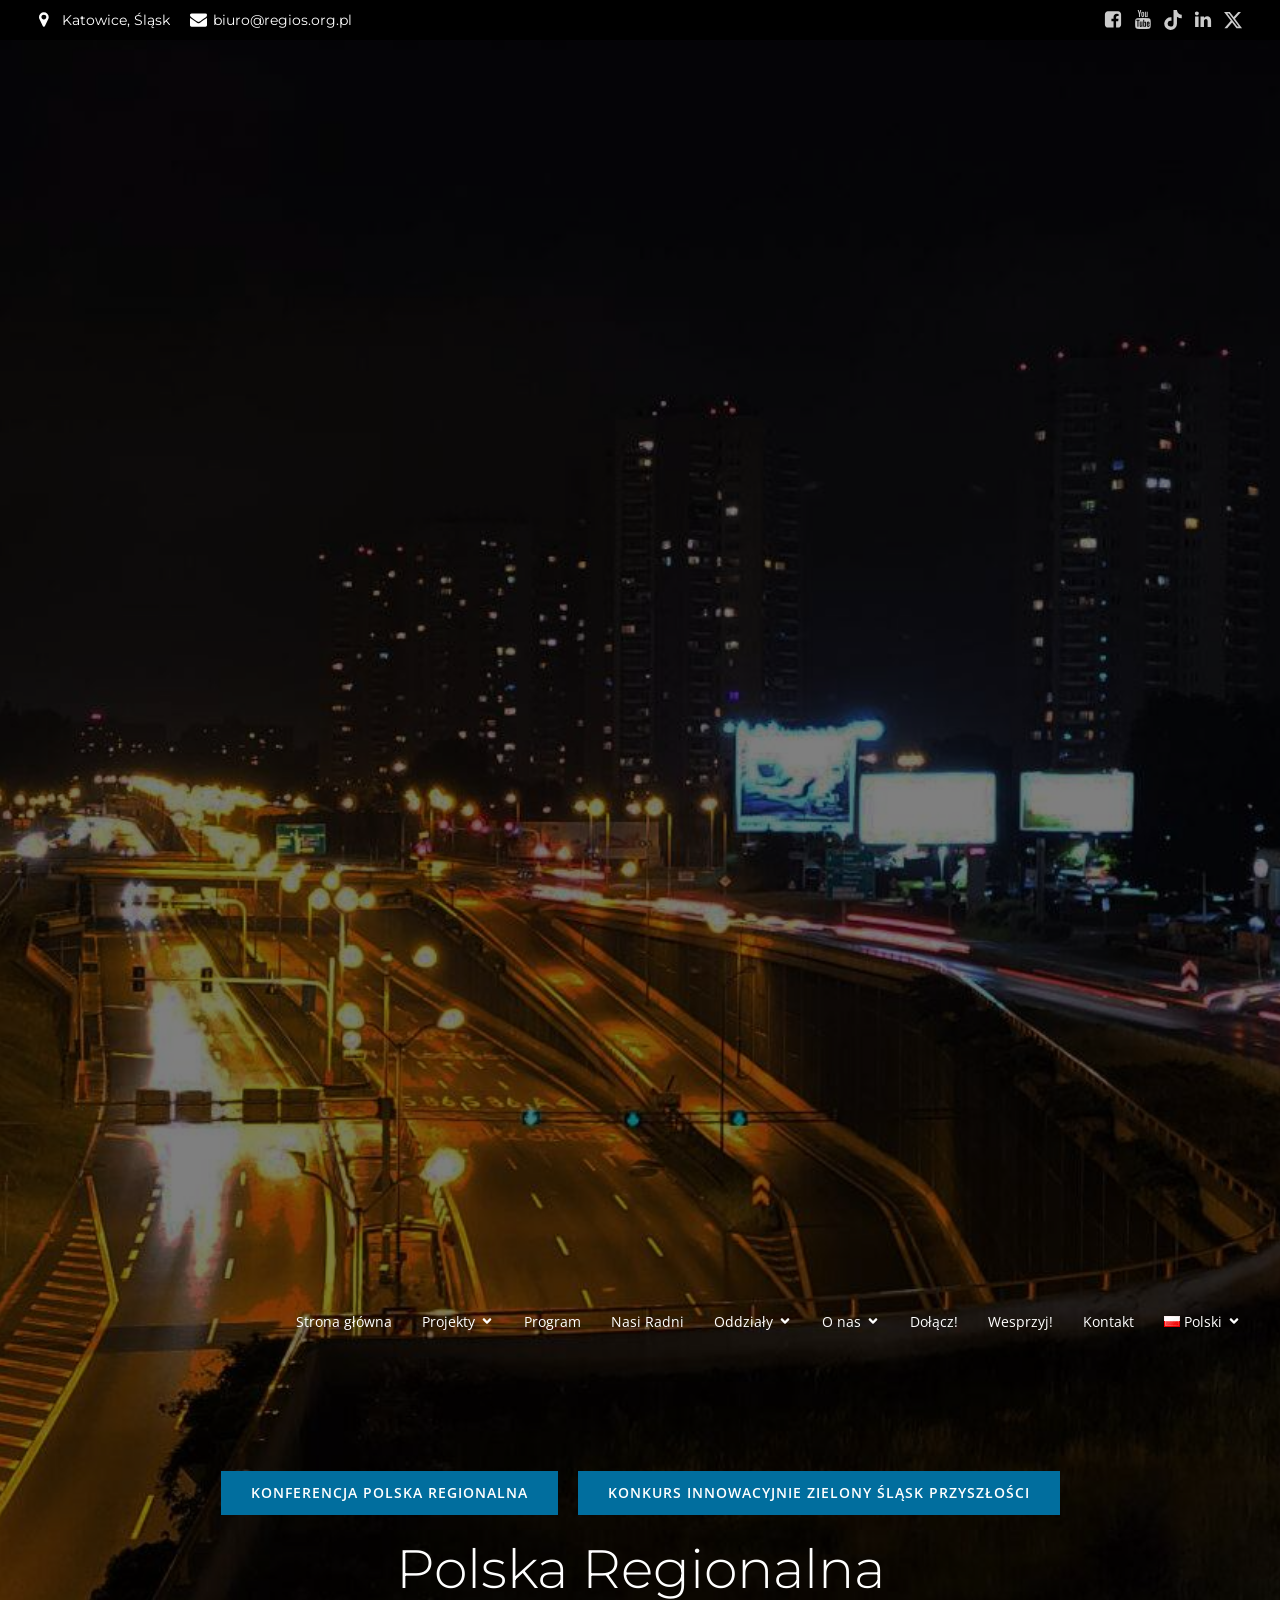
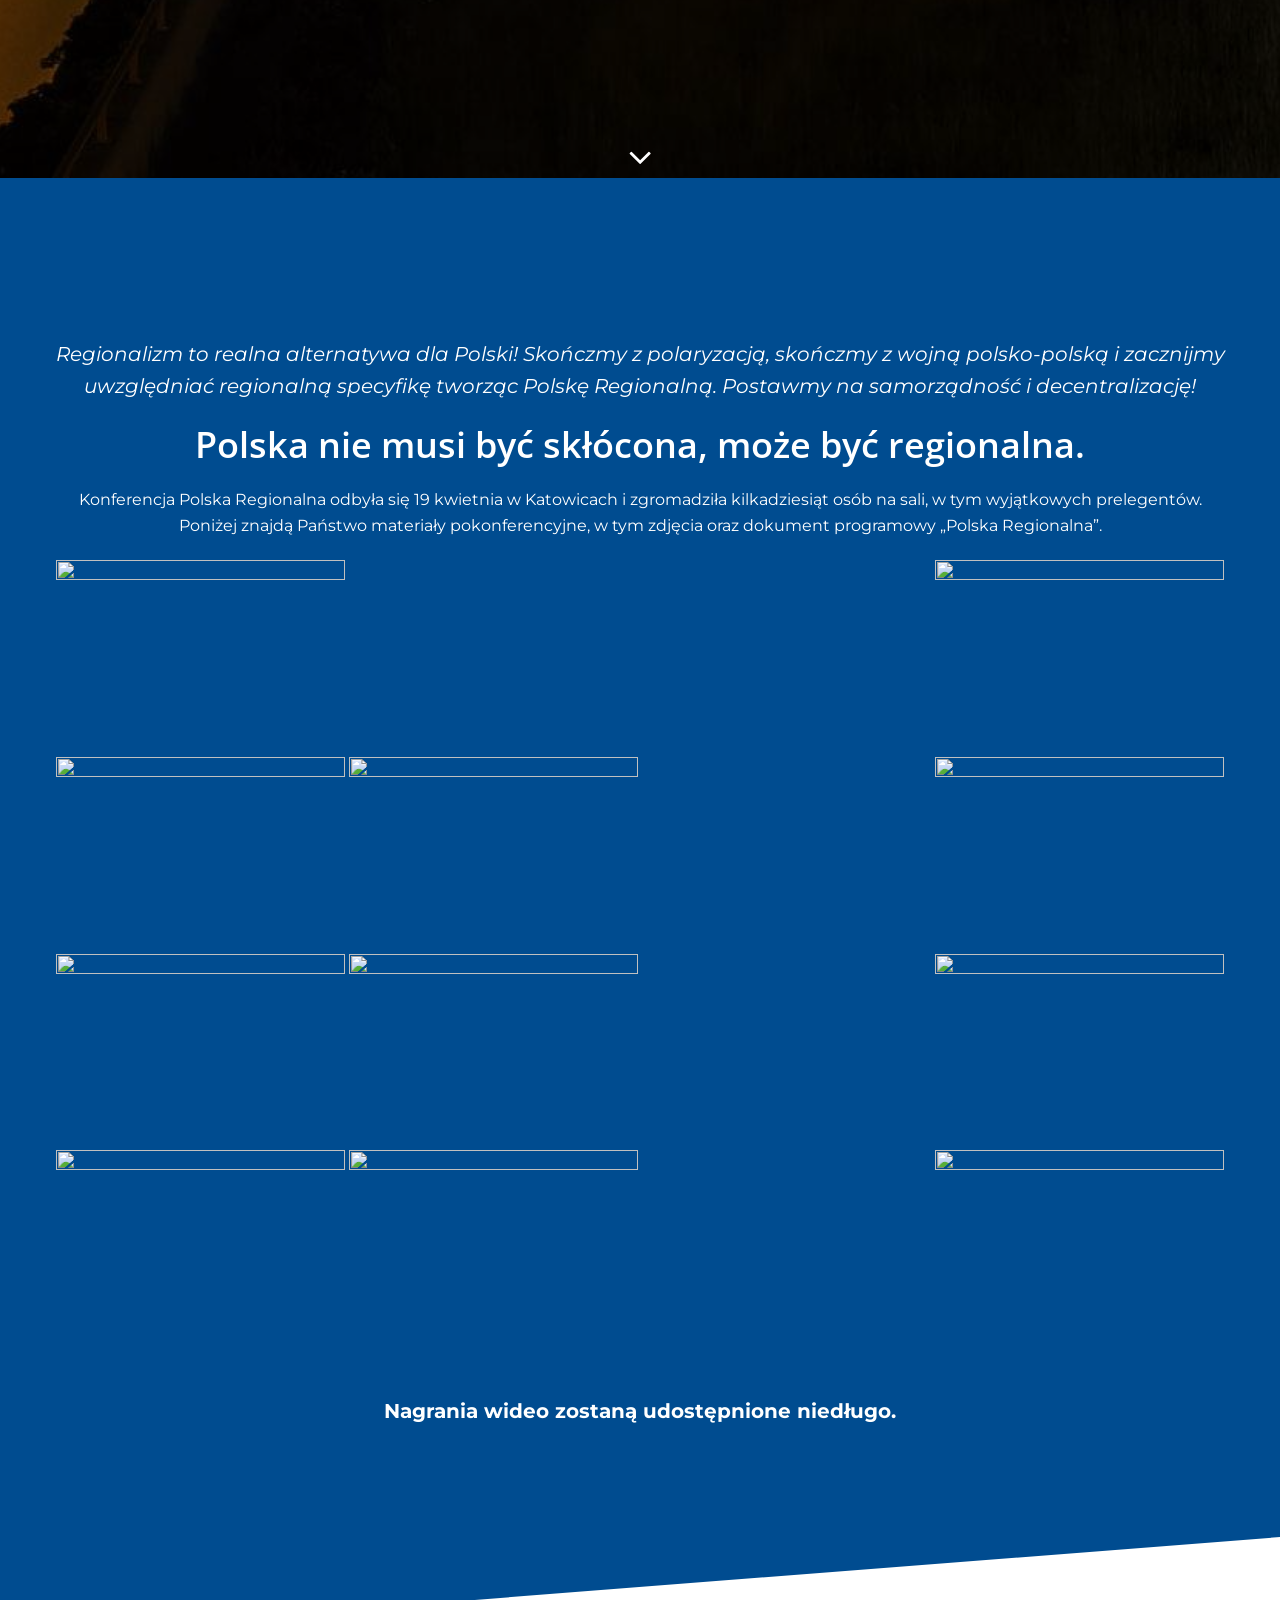
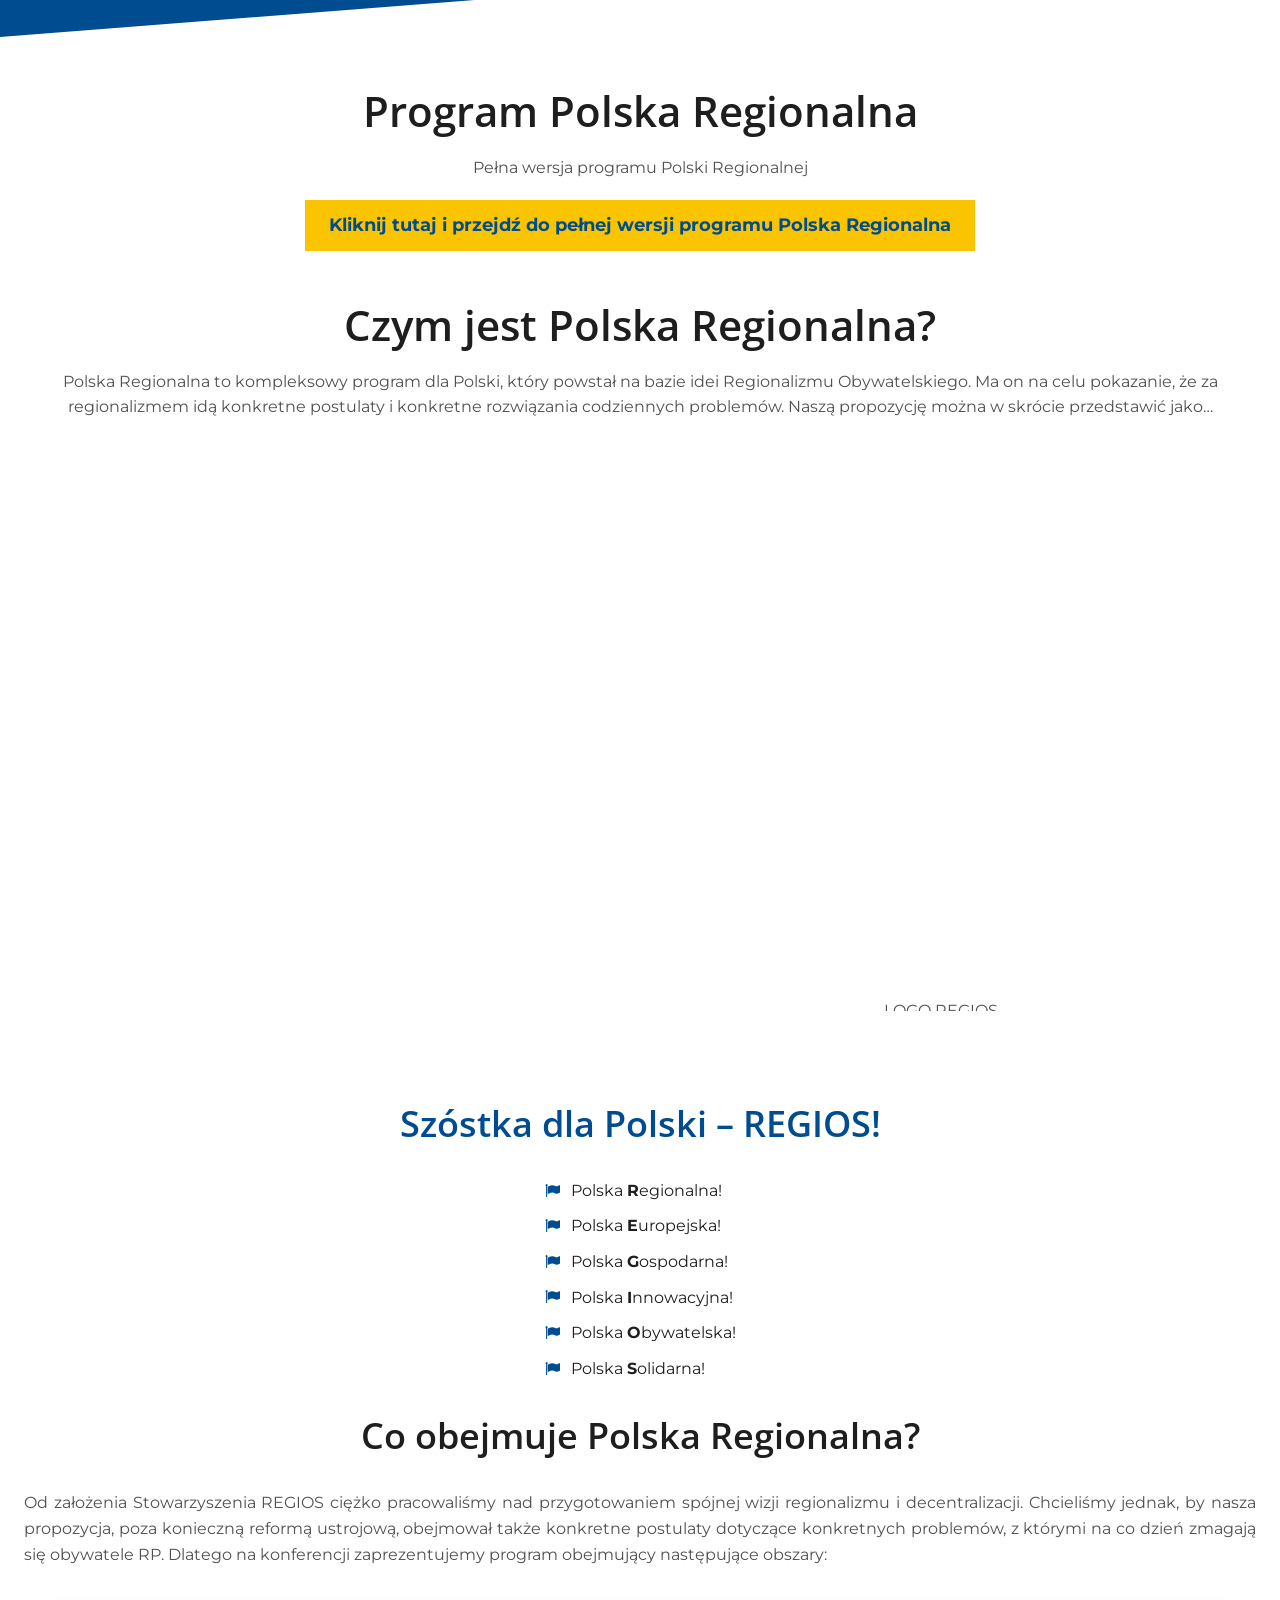
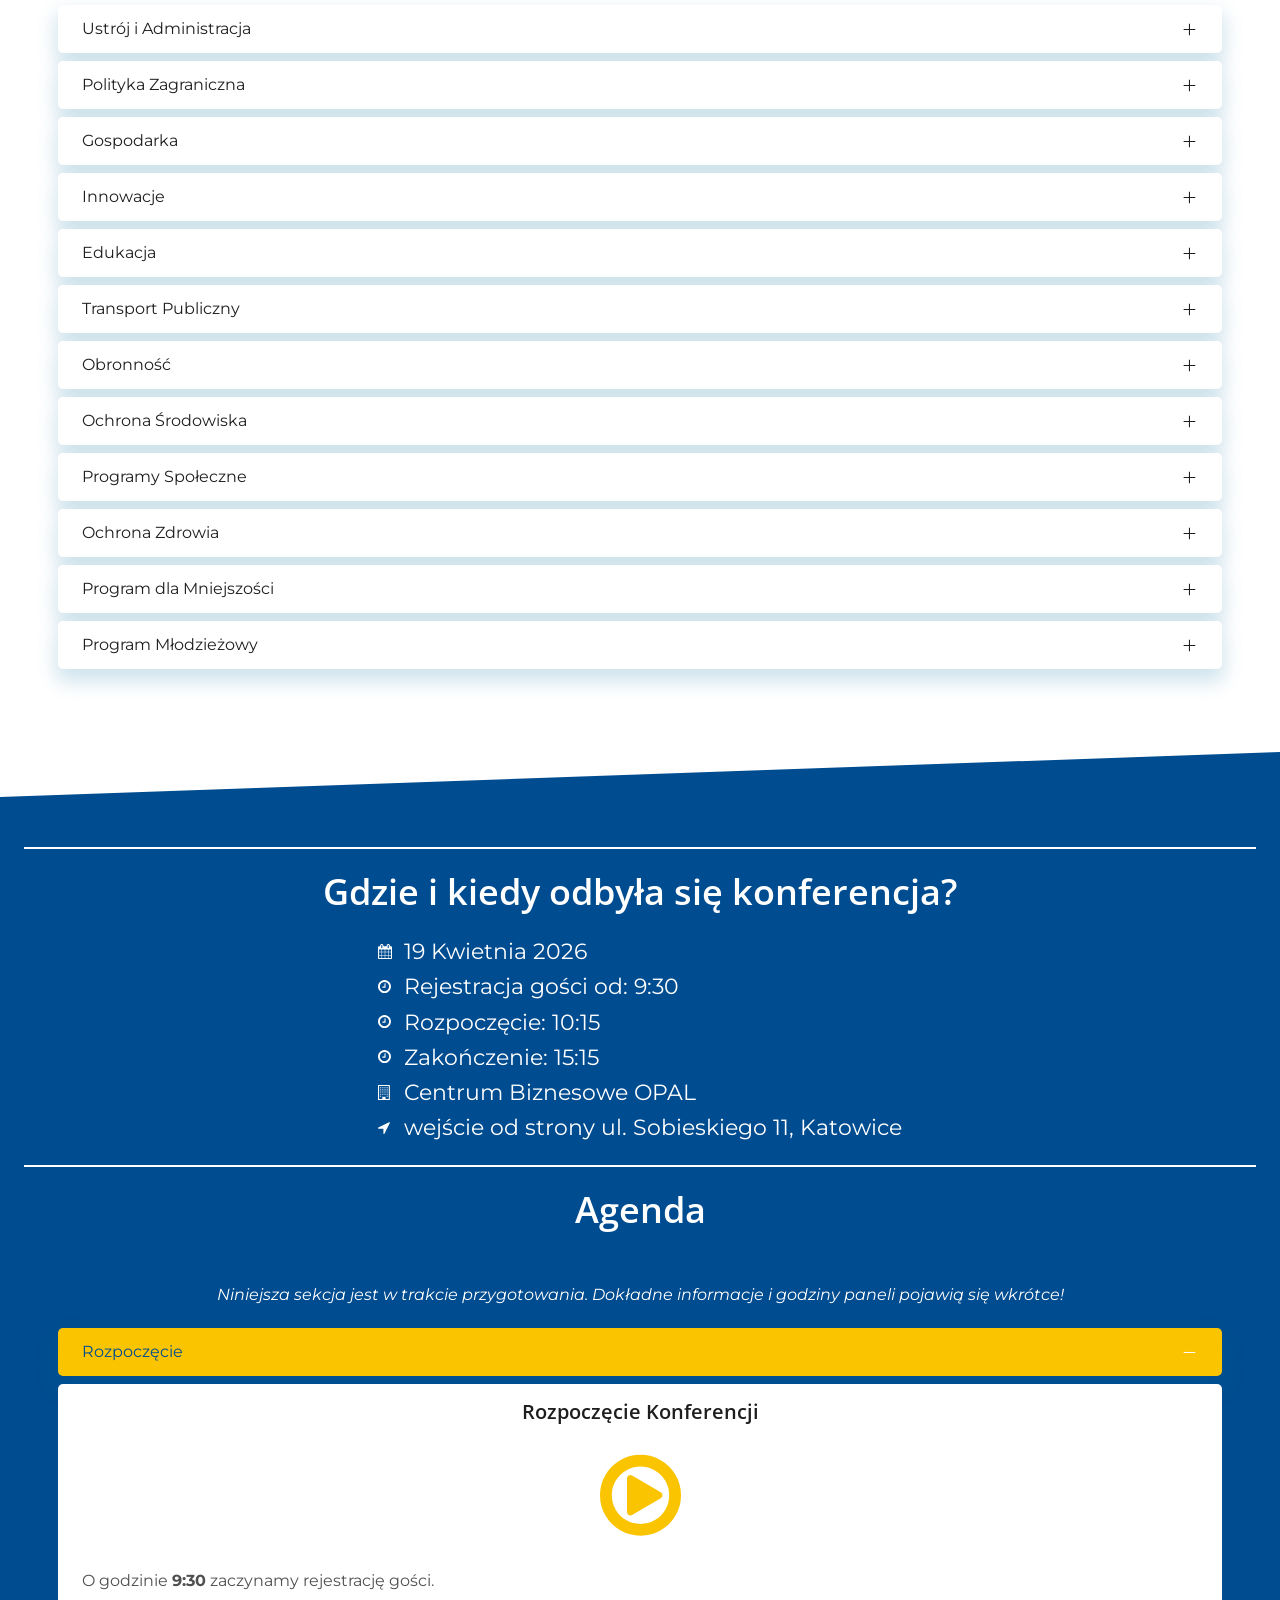
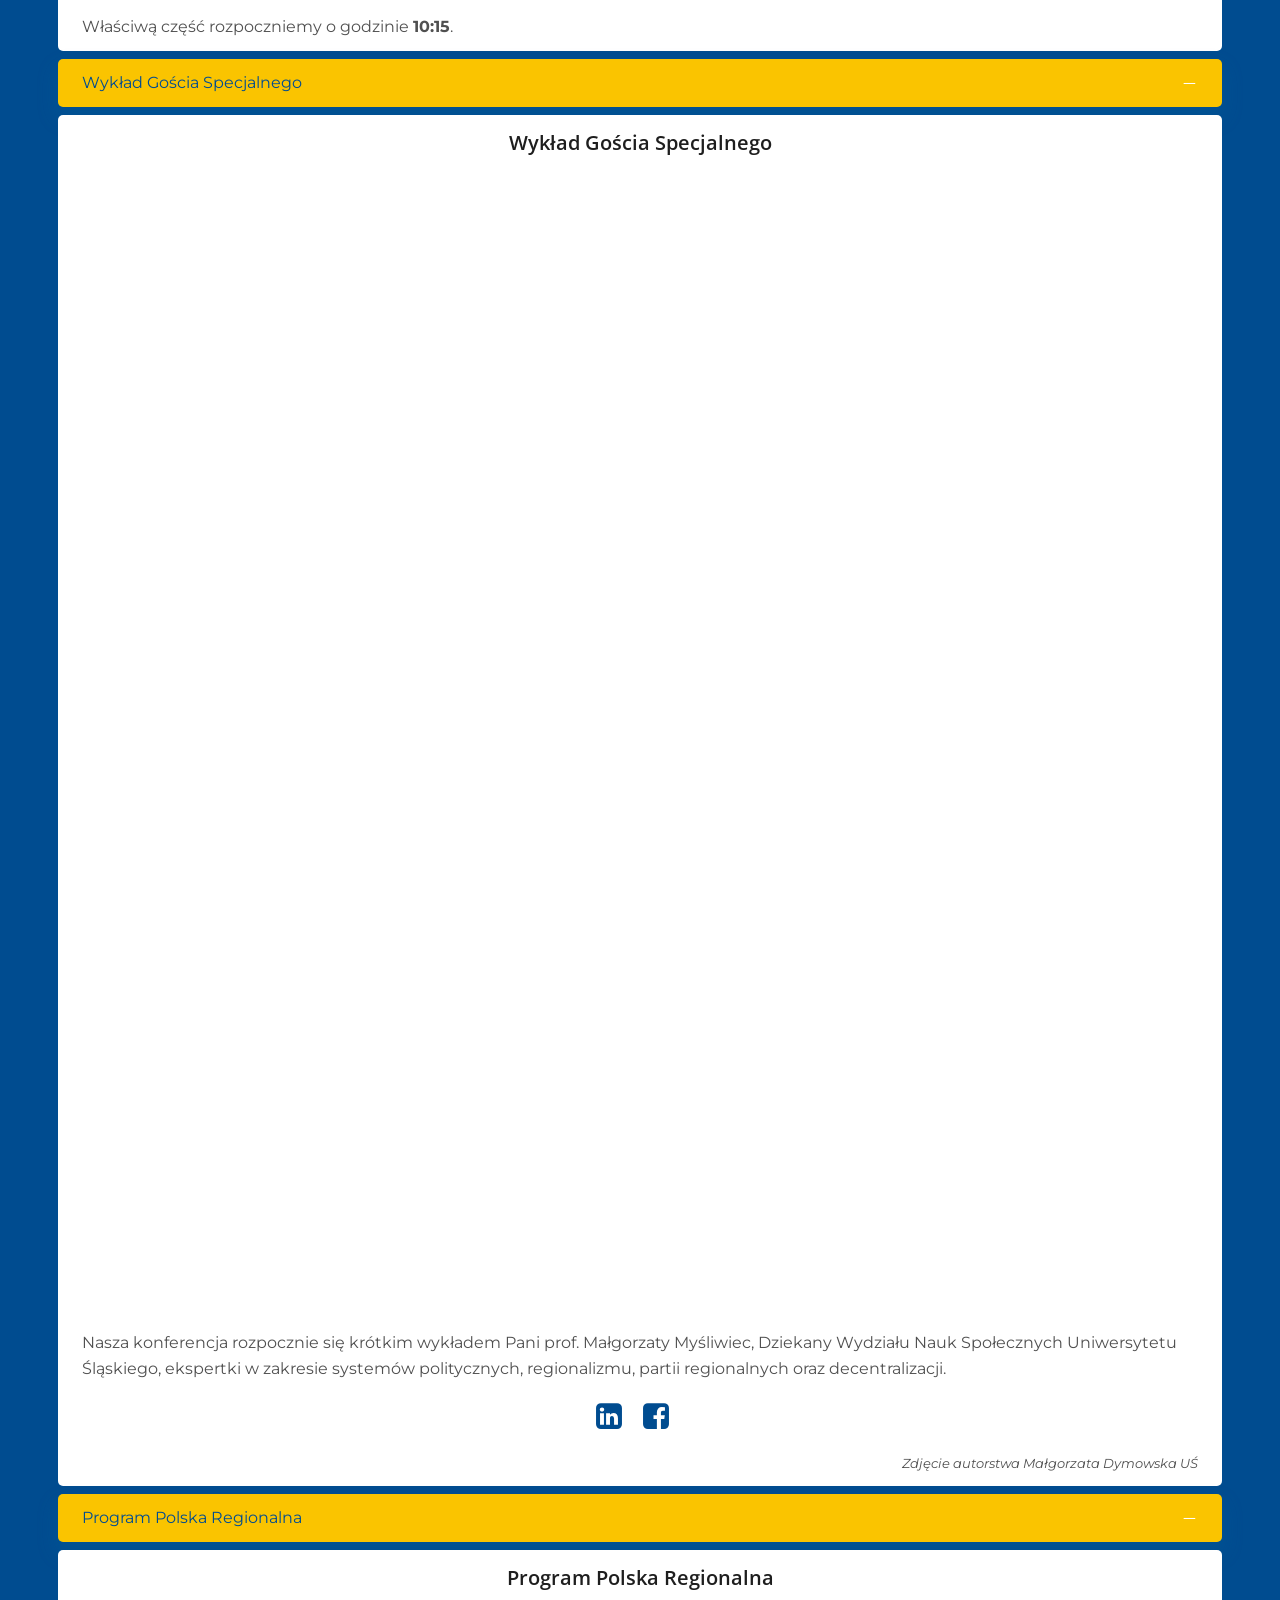
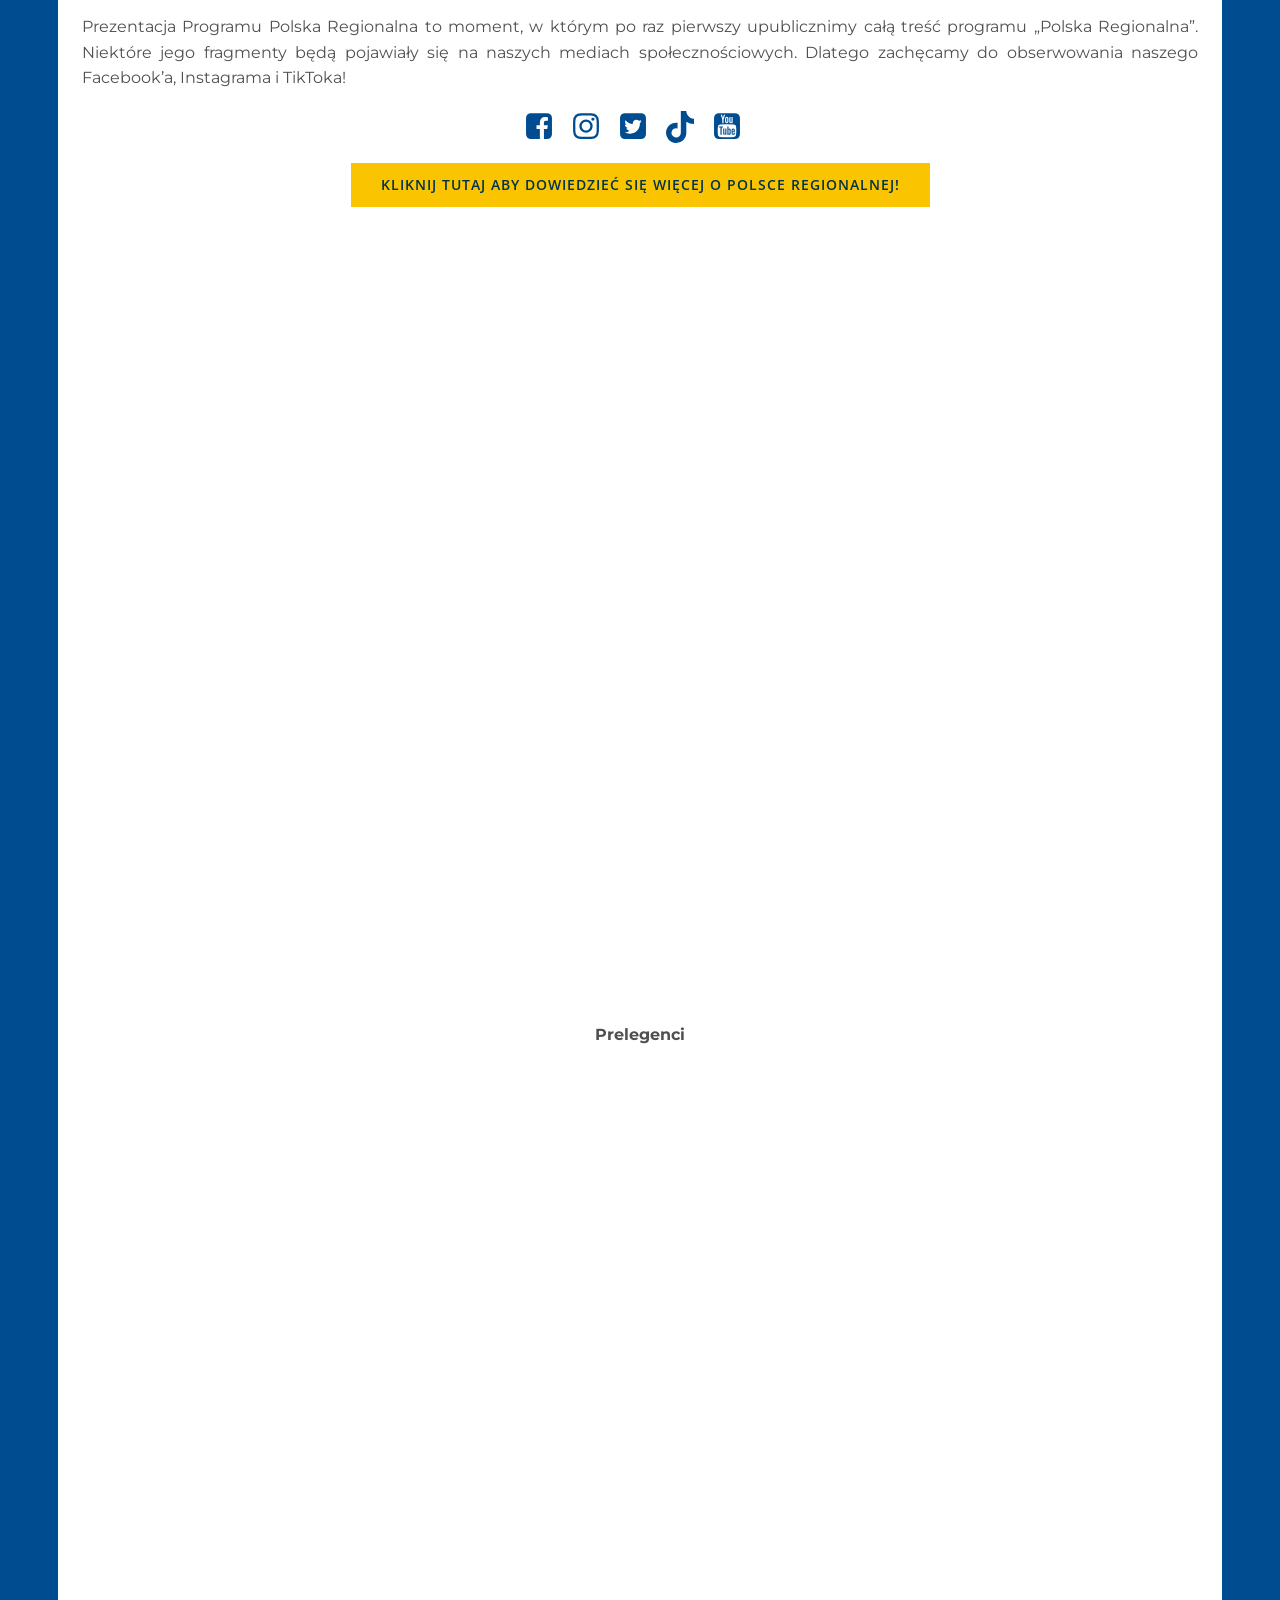
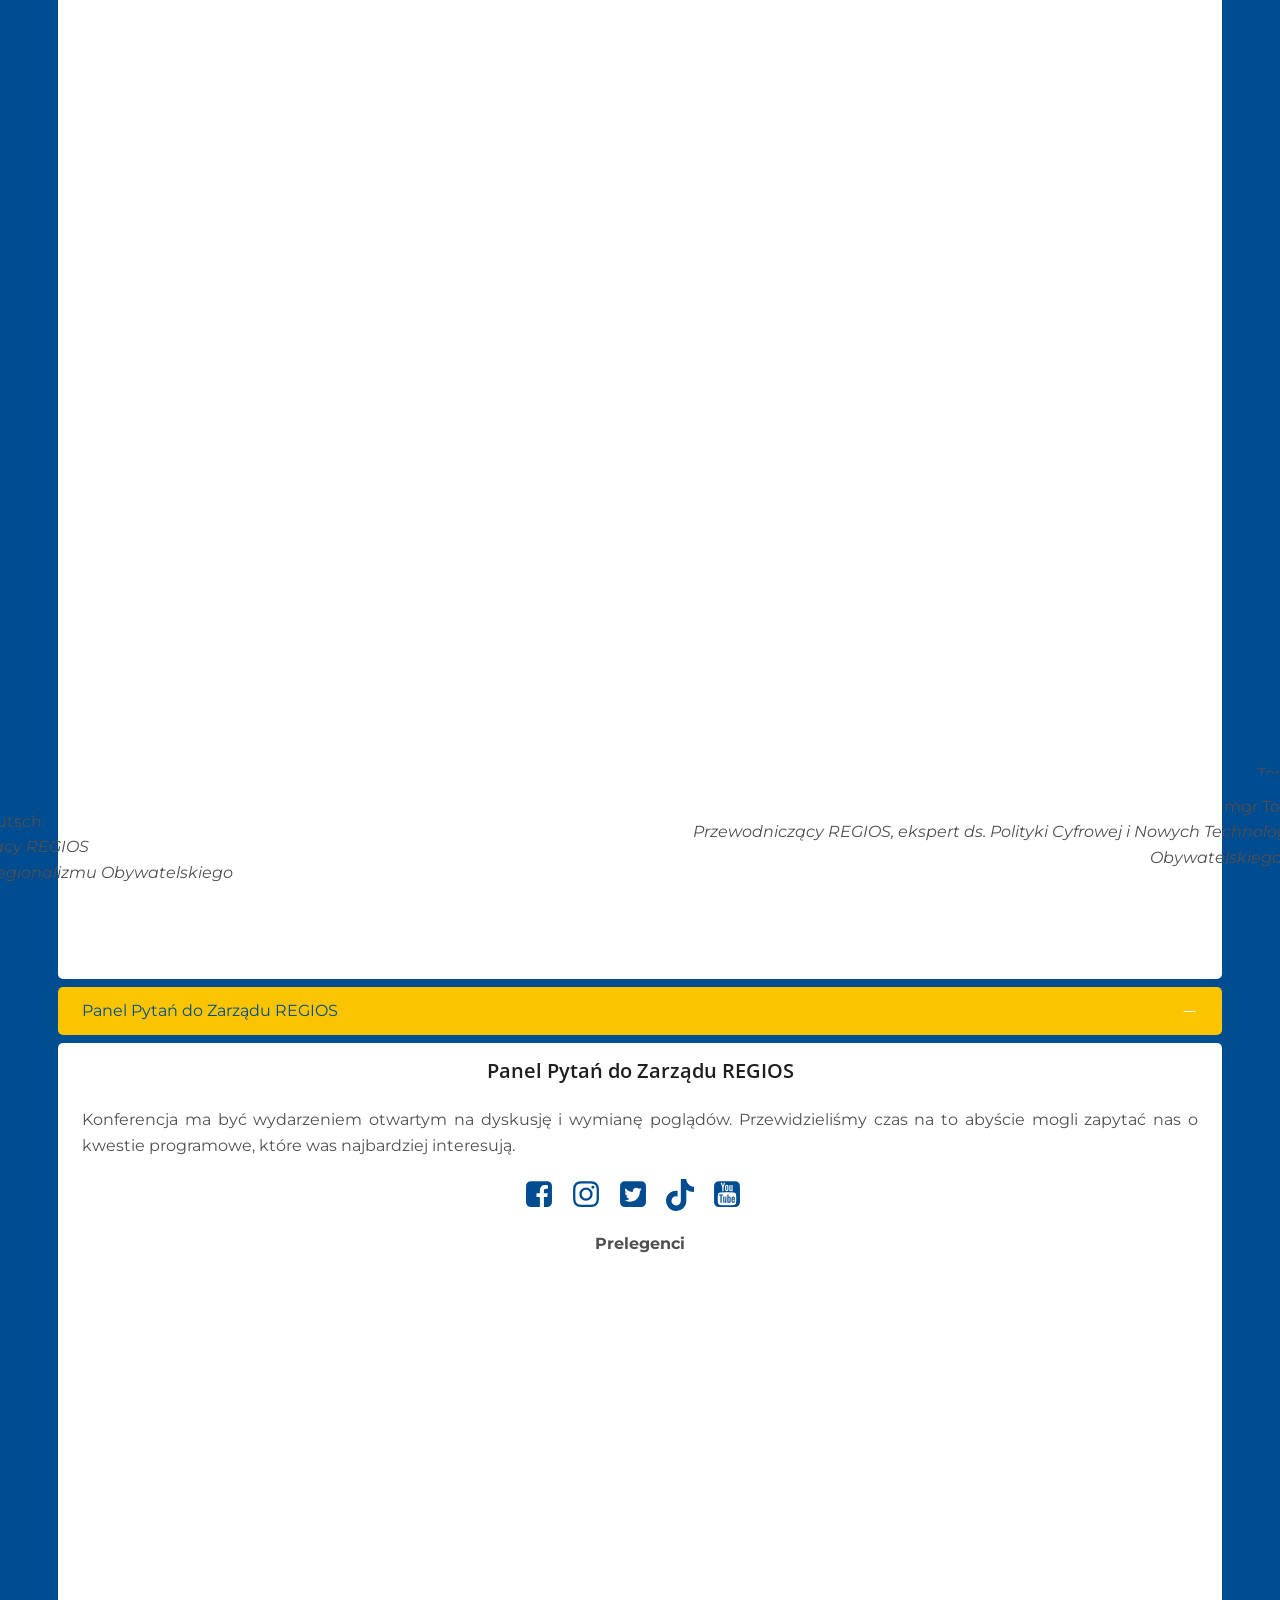
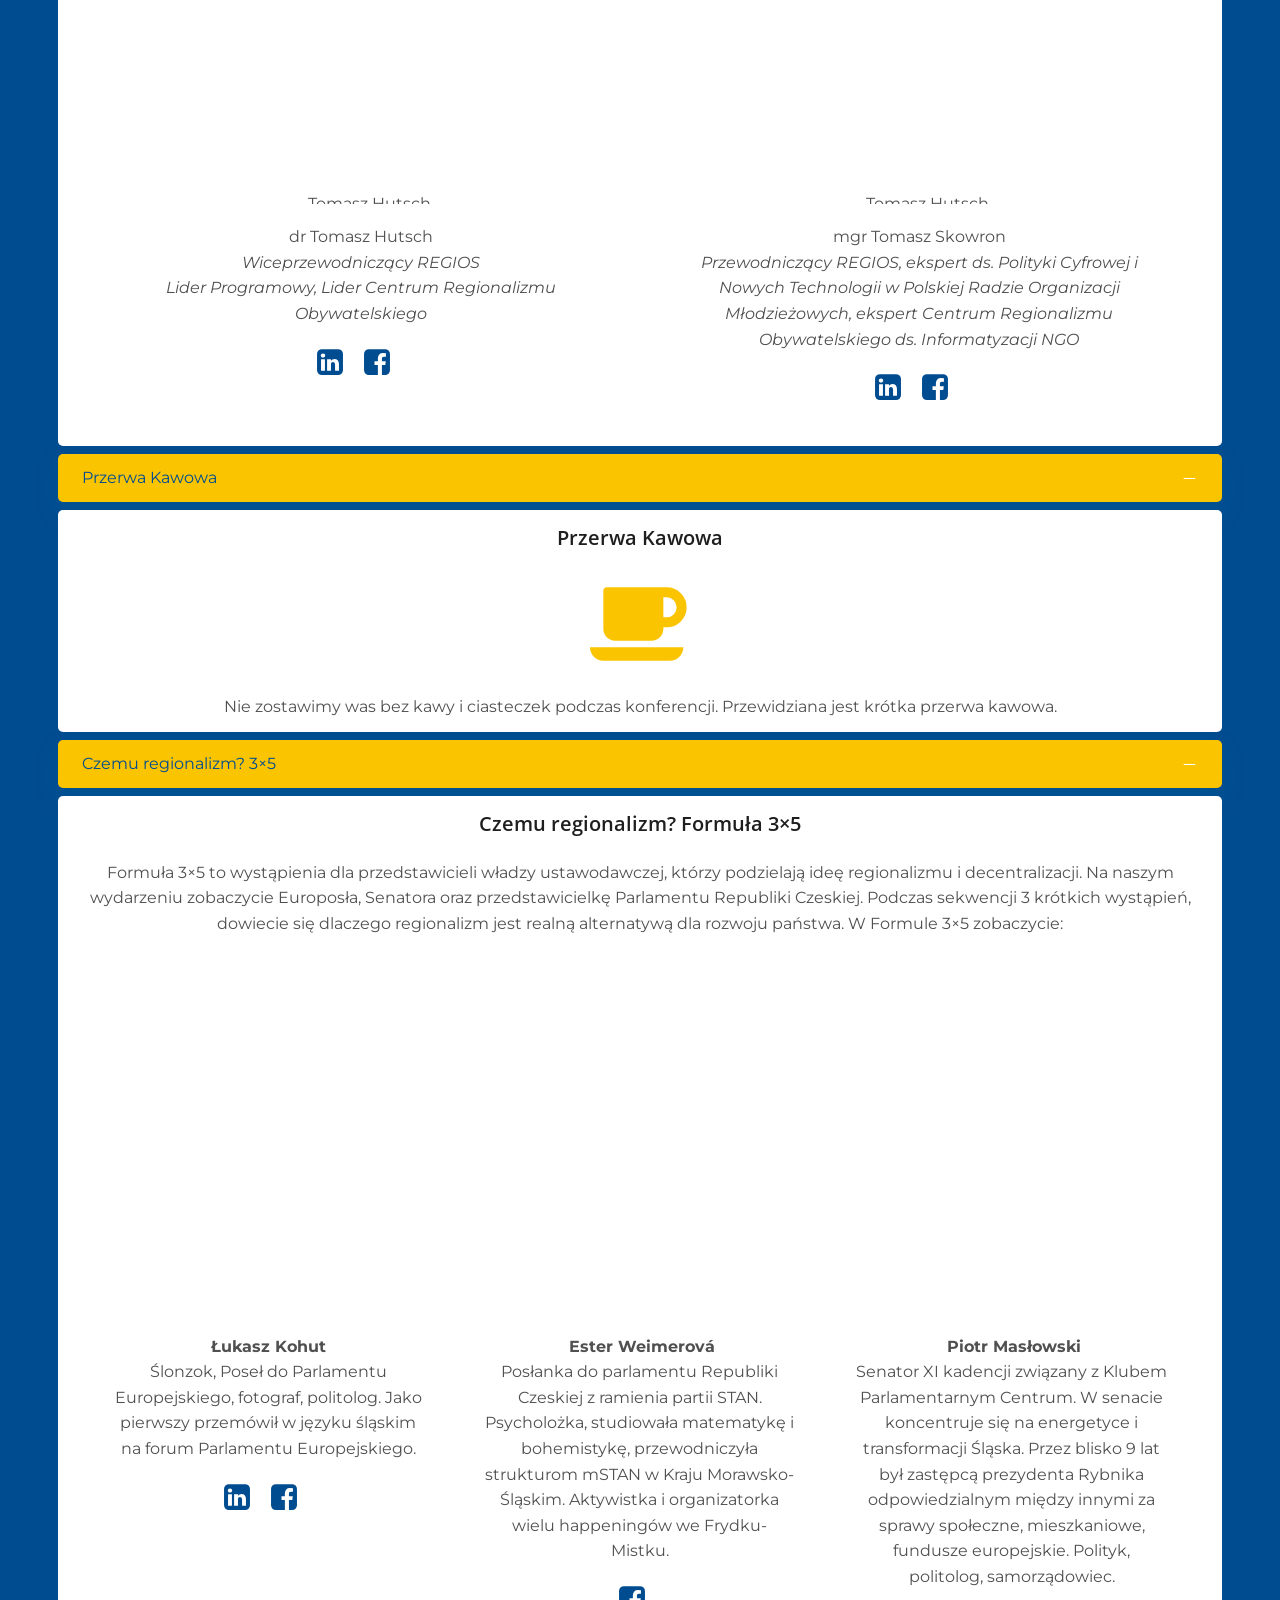
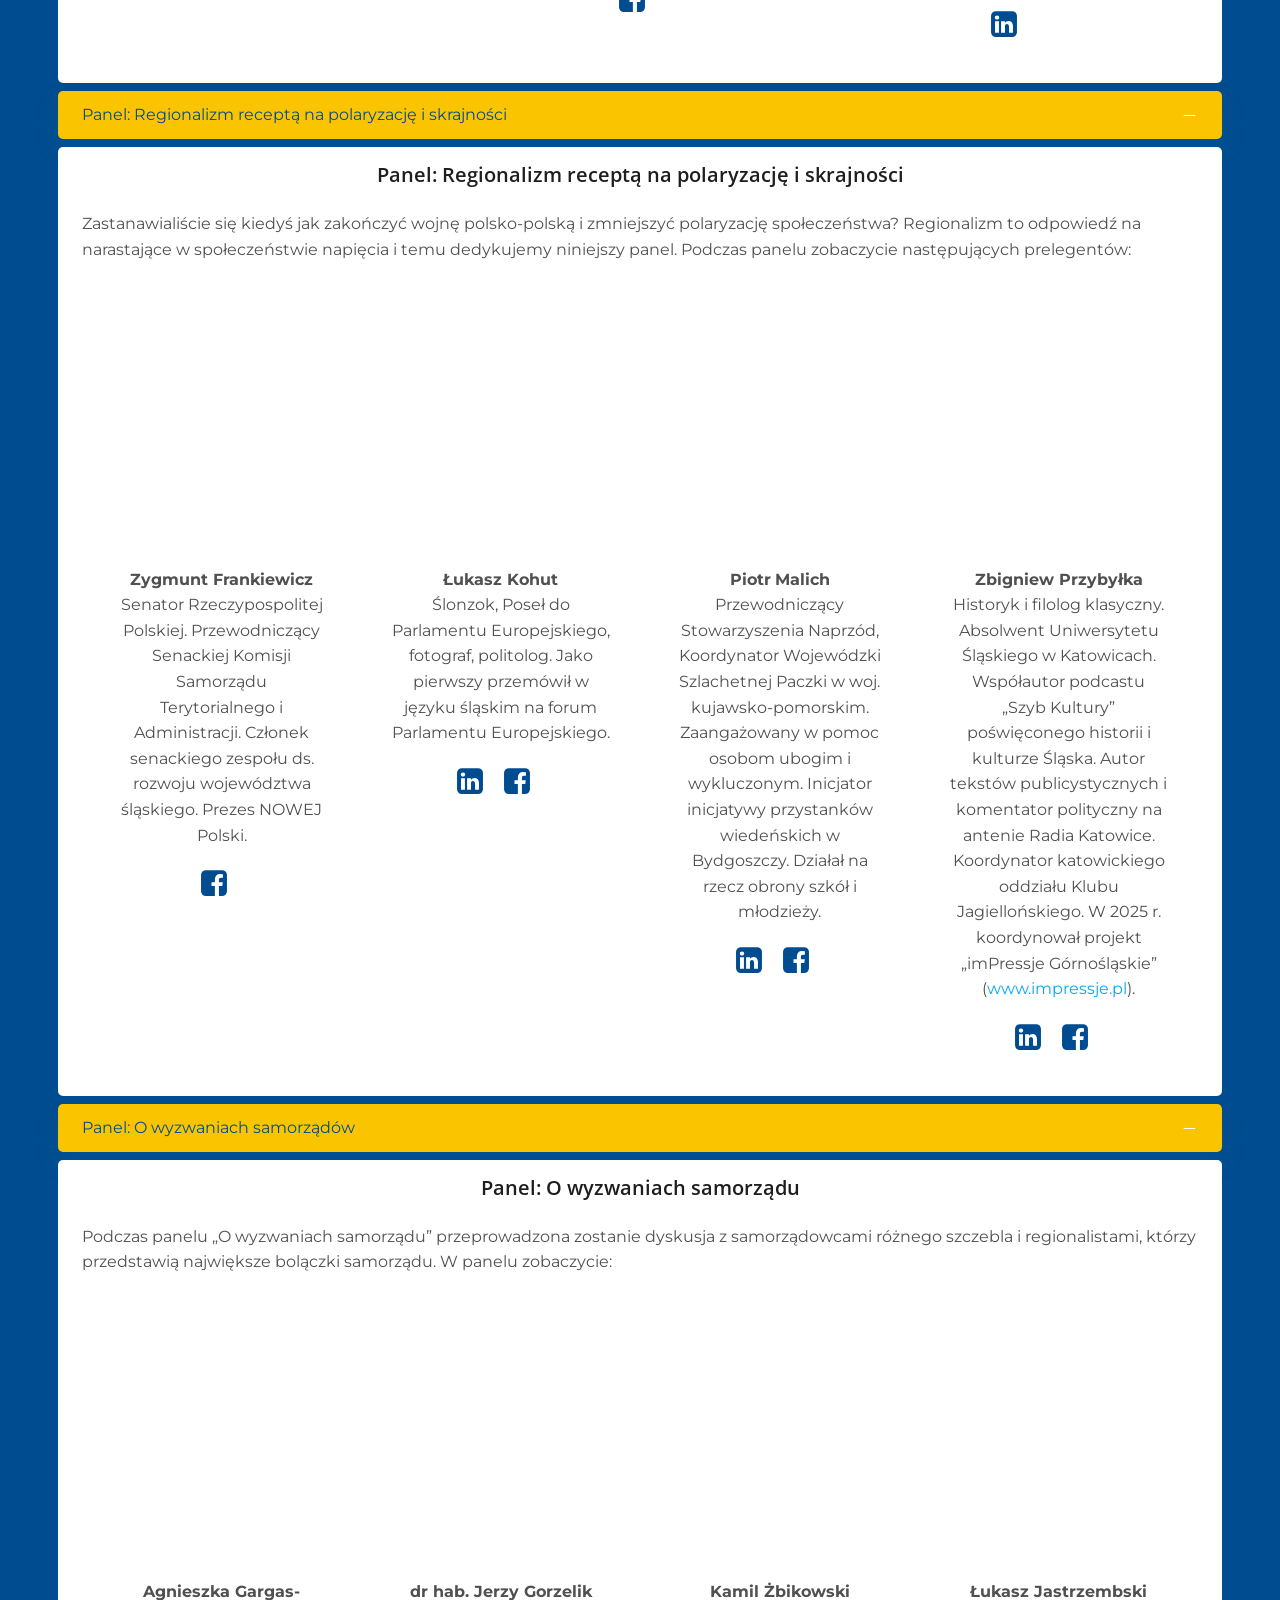
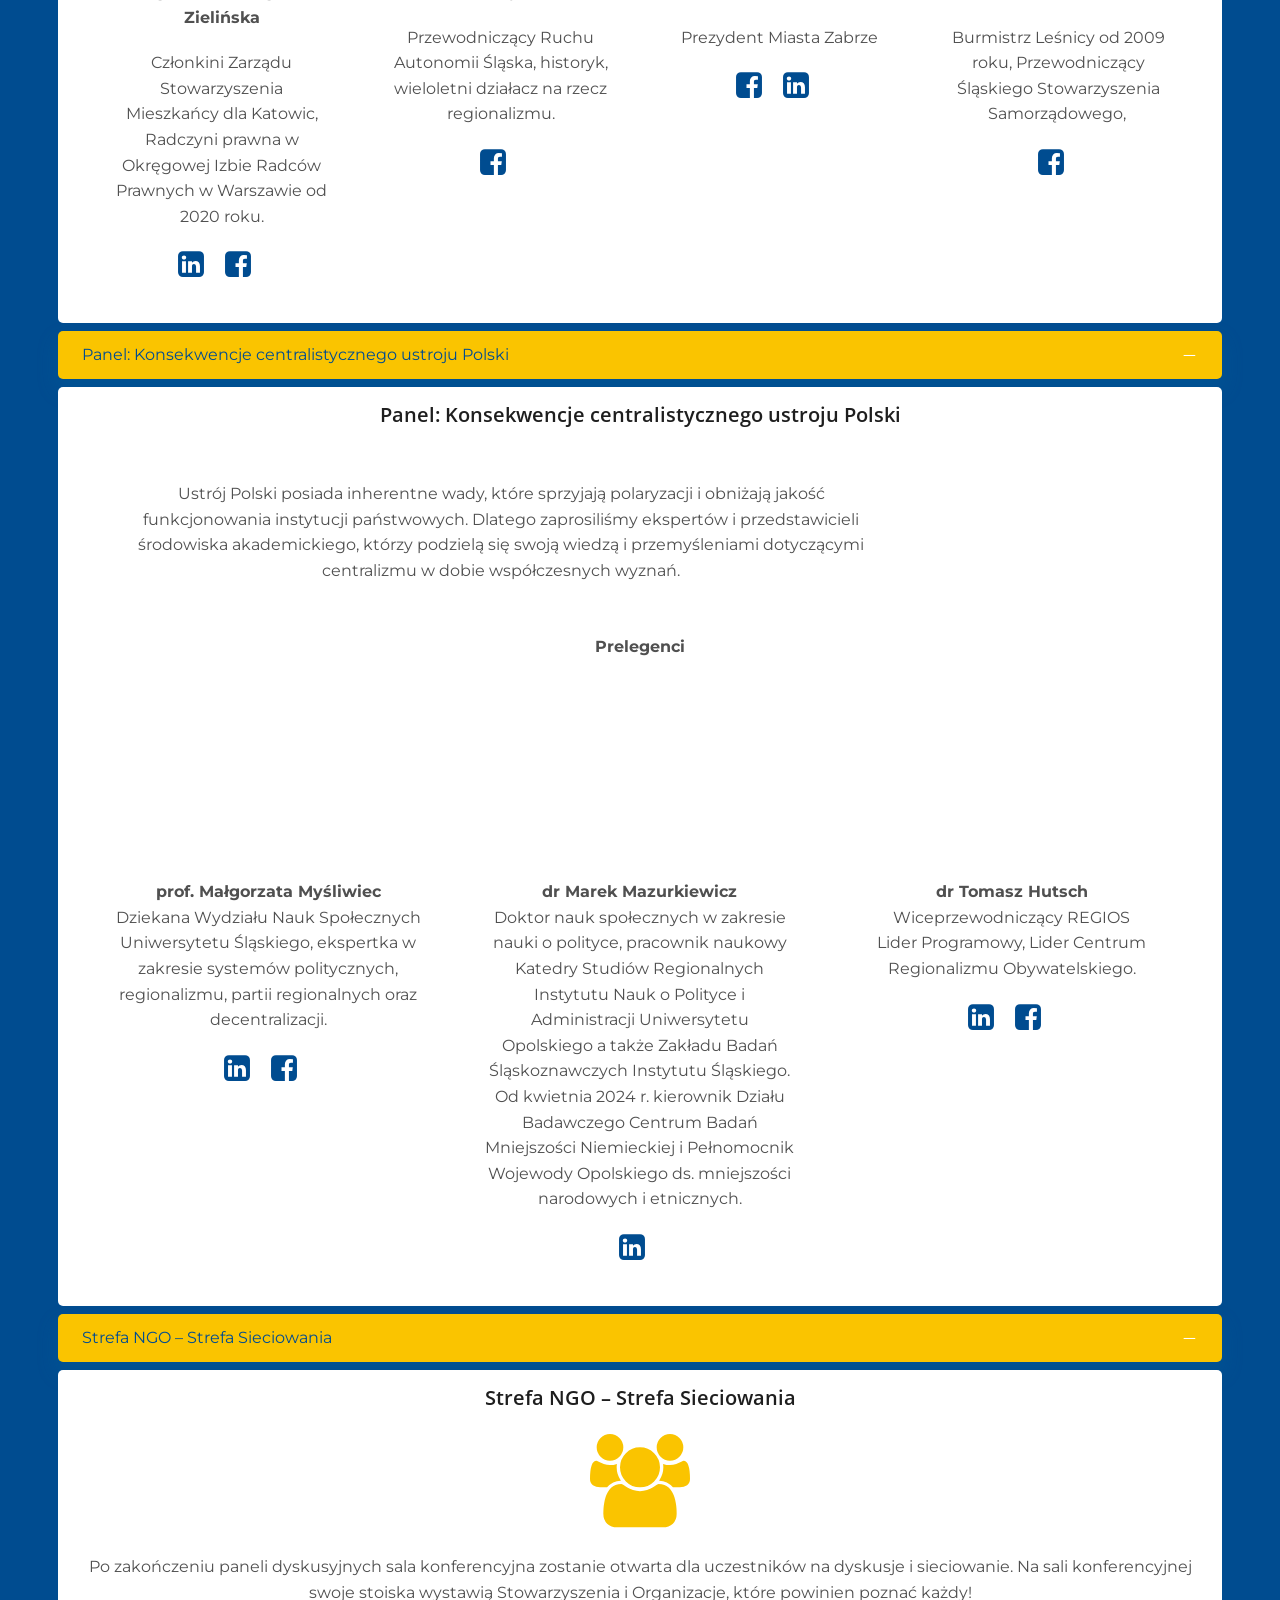
